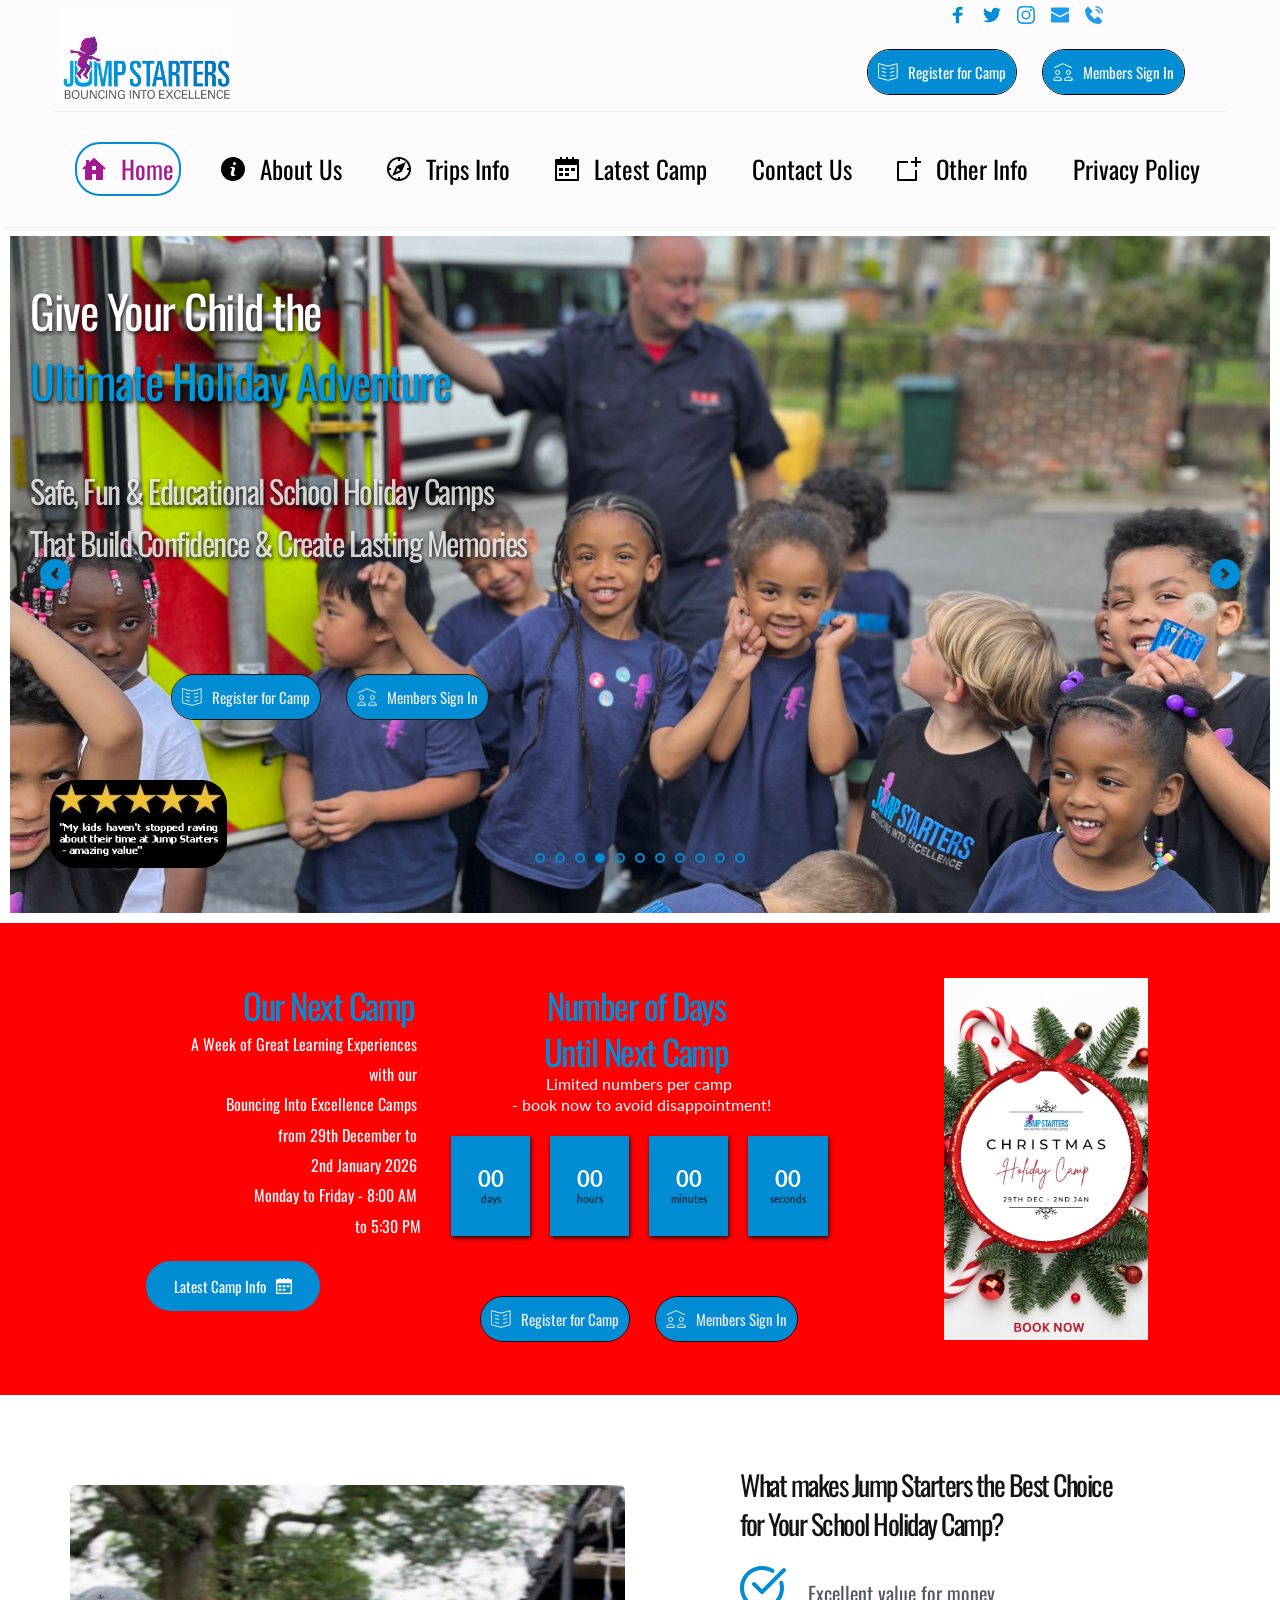
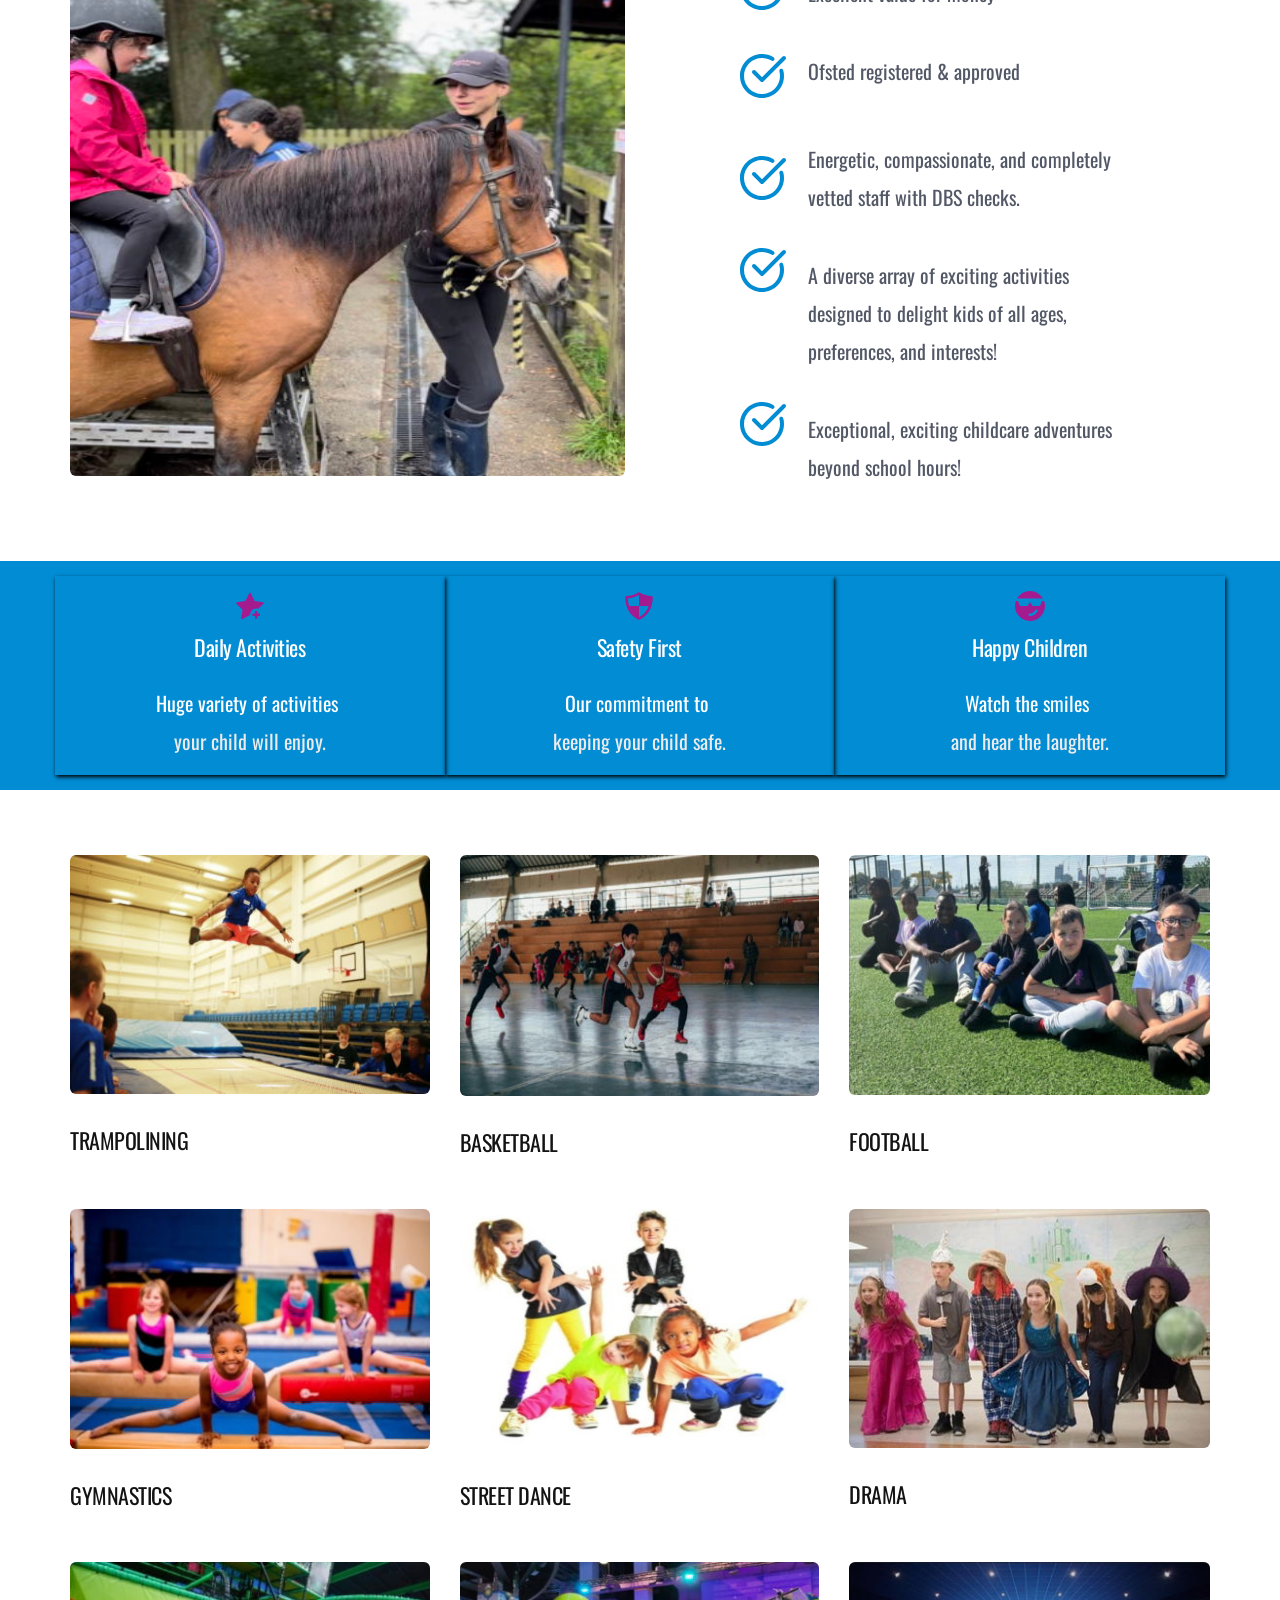
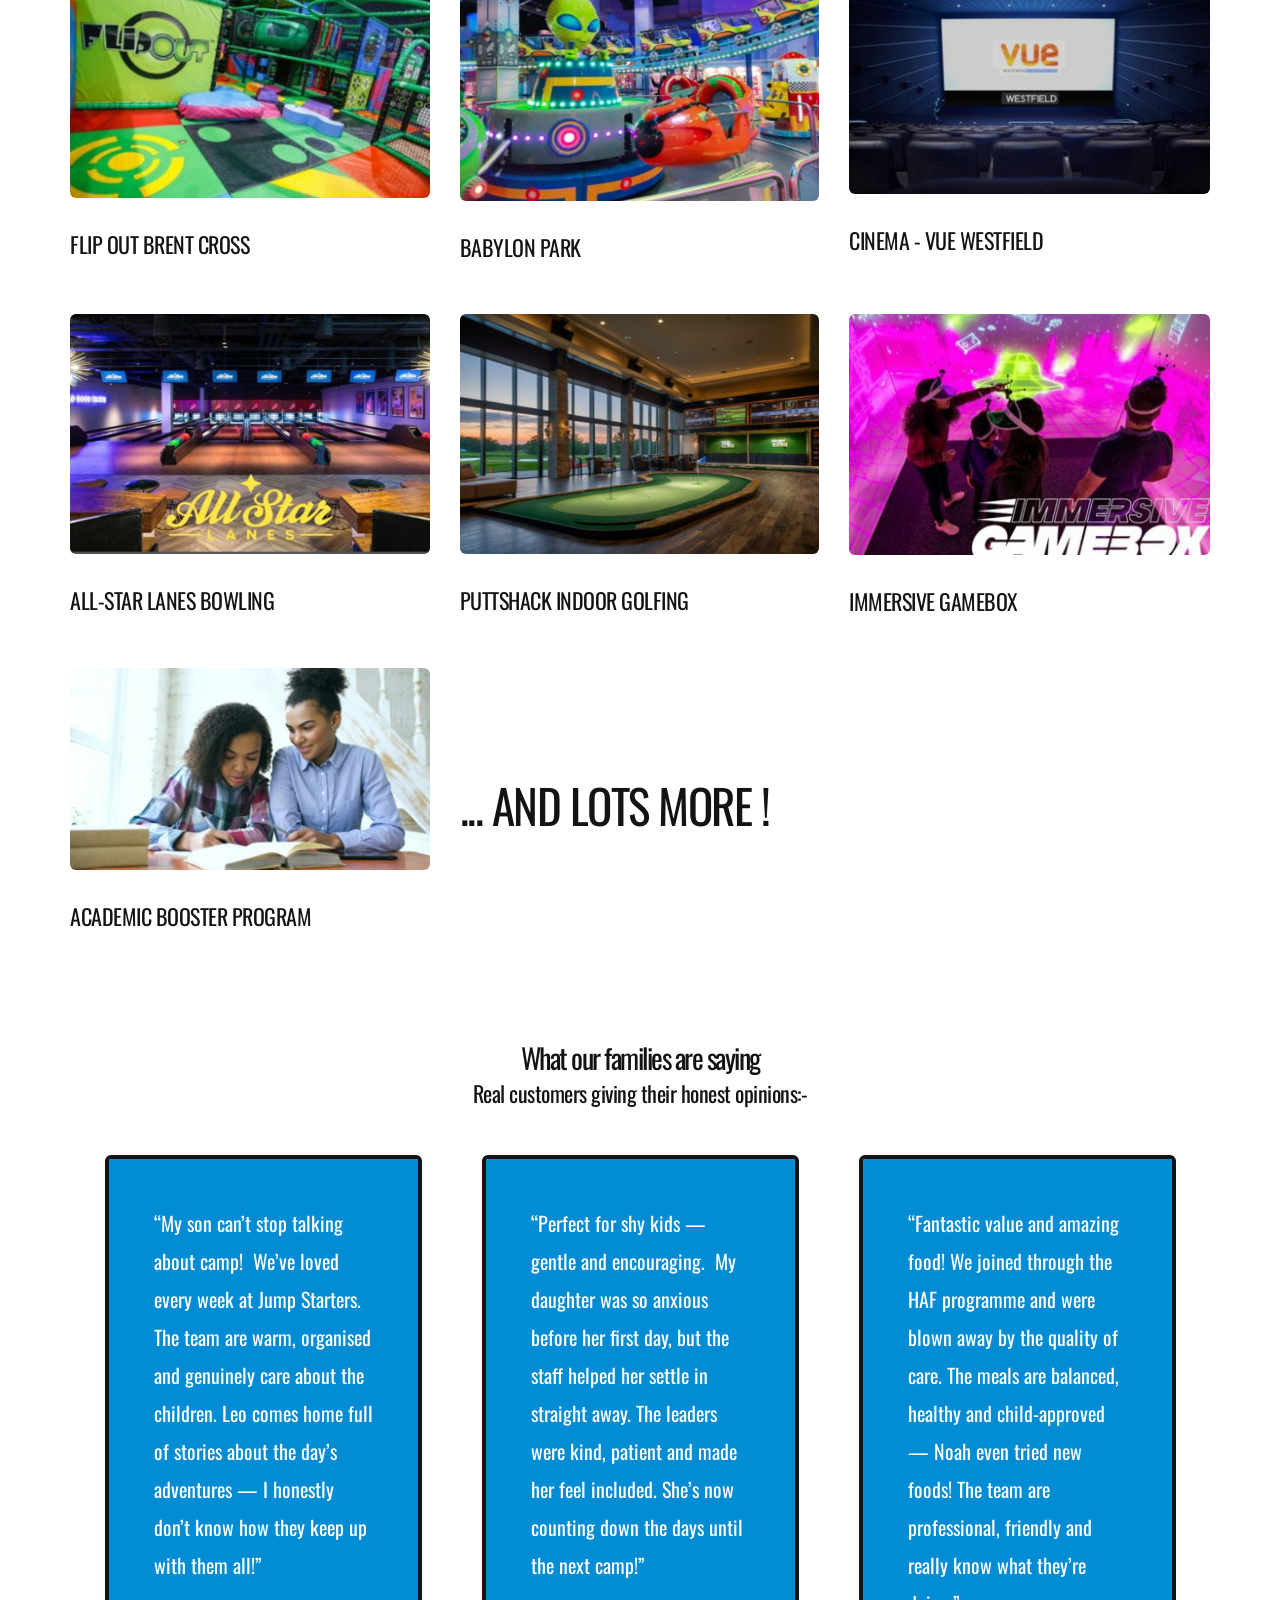
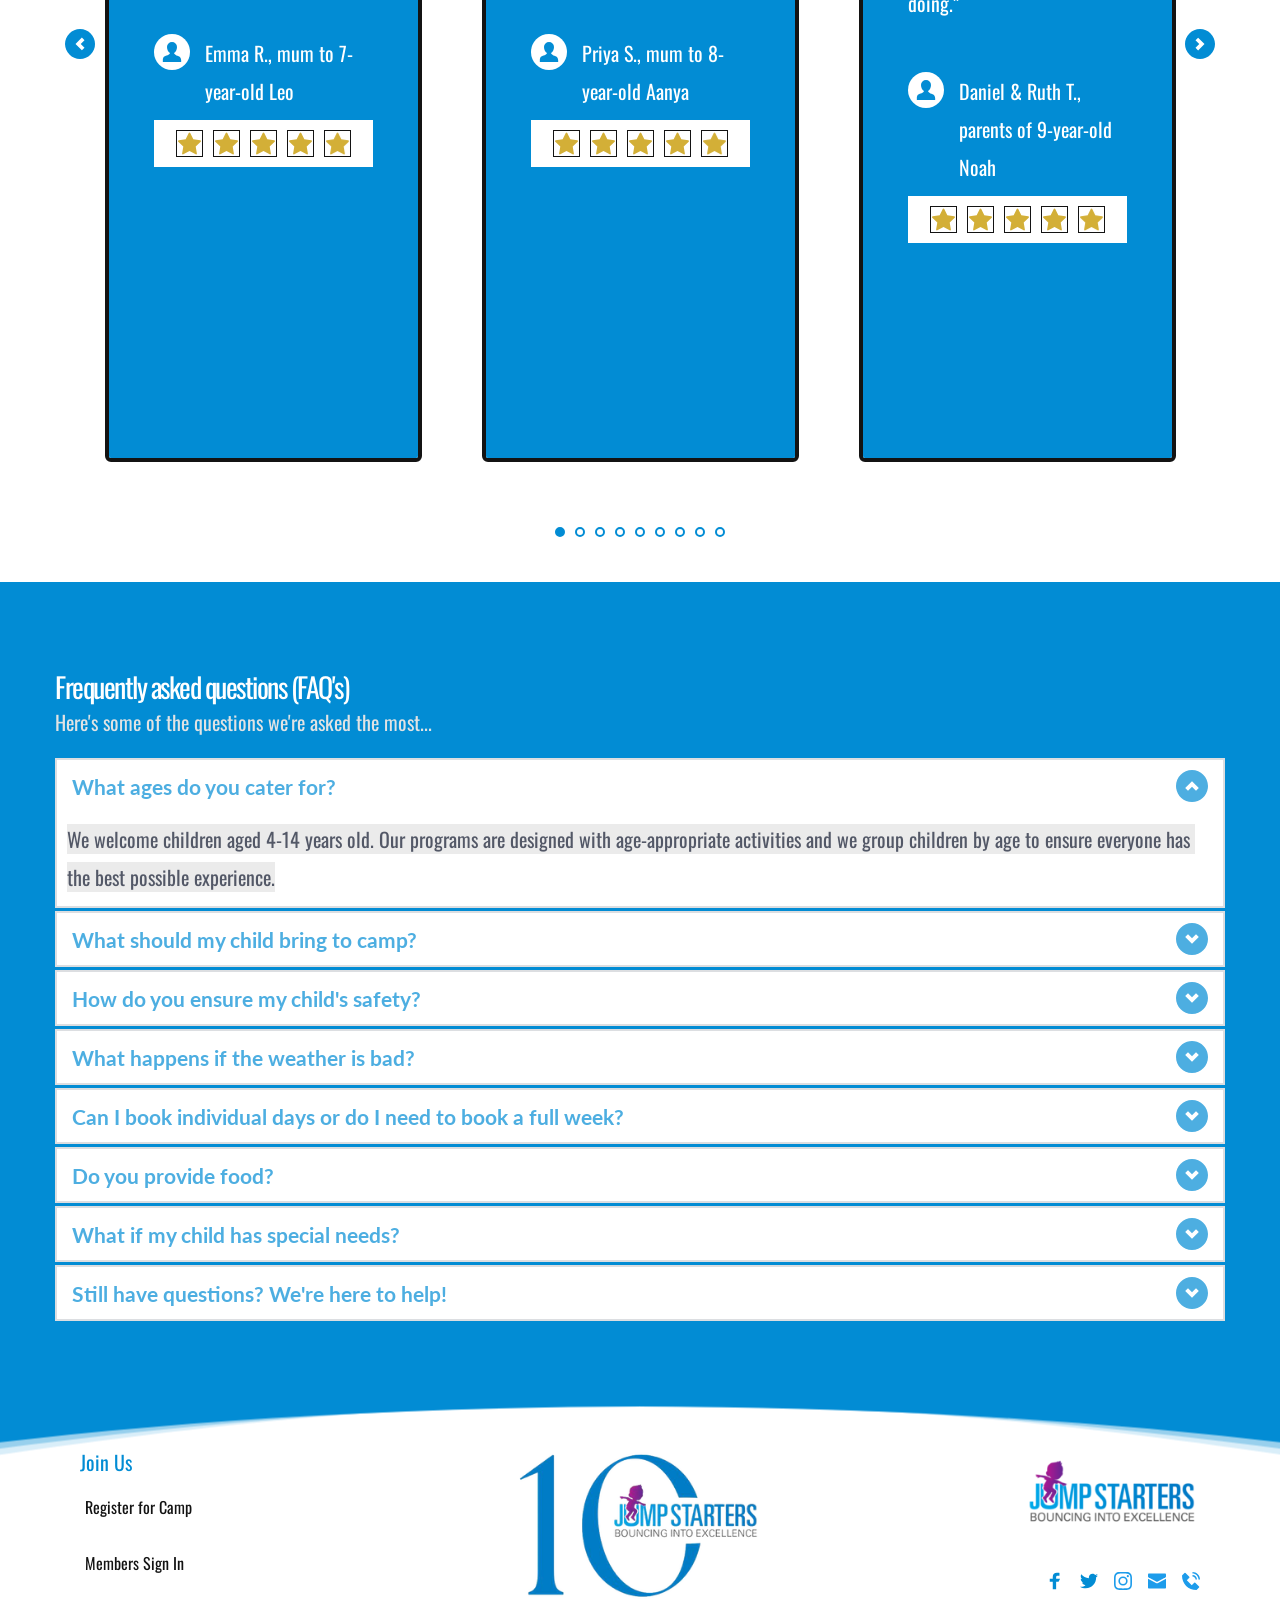
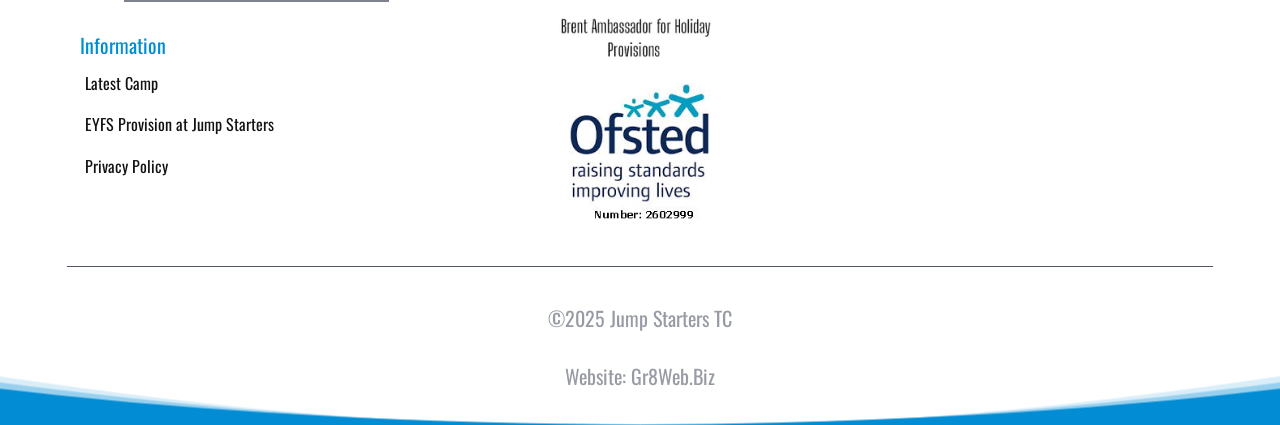
==== index.html @ 79bd590d "Jump Starters" ====
<!DOCTYPE html><html lang="en"><head><meta charset="utf-8" /><meta property="og:site_name" content="Jump Starters TC - Bouncing Into Excellence" /><meta property="og:type" content="website" /><meta property="og:url" content="https://www.jumpstarterstc.co.uk" /><meta content="summary_large_image" name="twitter:card" />          <meta property="og:title" content="Home" />     <meta name="twitter:title" content="Home" />      <meta property="og:description" content="Discover a Secure and Enriching School Holiday Camp Experience for Your Child with Jump Starters TC and our Bouncing Into Excellence Camp, Offering Top-notch Care, Diverse Activities, and a Nurturing Atmosphere for Children to Thrive and Create Lasting Memories" />     <meta name="twitter:description" content="Discover a Secure and Enriching School Holiday Camp Experience for Your Child with Jump Starters TC and our Bouncing Into Excellence Camp, Offering Top-notch Care, Diverse Activities, and a Nurturing Atmosphere for Children to Thrive and Create Lasting Memories" />                  <meta property="og:image" content="assets/img/11b88456f41f2207deb44b76bec6385a.png" />         <meta property="twitter:image" content="assets/img/11b88456f41f2207deb44b76bec6385a.png">          <title>Jump Starters TC - Bouncing Into Excellence</title>      <meta name="description" content="School Holiday Camp in North West London.  We offer a wide range of fun and engaging activities that children aged 4-14 are sure to love, including trampolining, basketball, football, gymnastics, street dance, drama, and more. And with our academic back to school booster program, we’re dedicated to helping children prepare for the next school term and succeed in their studies." />               <link rel="apple-touch-icon-precomposed" href="https://cloud-1de12d.becdn.net/media/iW=180&iH=any/47defe3fafd0c8ca4c5789008ba0beb1.png"/><link rel="apple-touch-icon-precomposed" href="https://cloud-1de12d.becdn.net/media/iW=256&iH=256/47defe3fafd0c8ca4c5789008ba0beb1.png"/><link rel="canonical" href="https://www.jumpstarterstc.co.uk" /><link rel="icon" href="https://cloud-1de12d.becdn.net/media/iW=32%26iH=any/0359ba0becf981c4c80078bd0a67fd32.png" sizes="32x32"/><link rel="icon" href="https://cloud-1de12d.becdn.net/media/iW=192%26iH=any/0359ba0becf981c4c80078bd0a67fd32.png" sizes="192x192"/><meta name="robots" content="noindex, nofollow" /><meta name="viewport" content="width=device-width, initial-scale=1"><link class="brz-link brz-link-bunny-fonts-prefetch" rel="dns-prefetch" href="//fonts.bunny.net"><link class="brz-link brz-link-bunny-fonts-preconnect" rel="preconnect" href="https://fonts.bunny.net/" crossorigin><link class="brz-link brz-link-cdn-preconnect" rel="preconnect" href="https://cloud-1de12d.becdn.net" crossorigin><link href="https://fonts.bunny.net/css?family=Oswald:200,300,regular,500,600,700|Lato:100,100italic,300,300italic,regular,italic,700,700italic,900,900italic|Overpass:100,100italic,200,200italic,300,300italic,regular,italic,600,600italic,700,700italic,800,800italic,900,900italic&subset=arabic,bengali,cyrillic,cyrillic-ext,devanagari,greek,greek-ext,gujarati,hebrew,khmer,korean,latin-ext,tamil,telugu,thai,vietnamese&display=swap" class="brz-link brz-link-google" type="text/css" rel="stylesheet"/><link href="assets/564b44427a50b6a7316fd3786582de67.css" class="brz-link brz-link-preview-lib" data-brz-group="group-all" rel="stylesheet"/><link href="assets/75bd62c6ae2a5eb37d3ae0a26b20929c.css" class="brz-link brz-link-preview-lib-pro" data-brz-group="group-1_2" rel="stylesheet"/><link href="assets/6fc50234f580fb993b230db6a455d899.css" class="brz-link brz-link-preview-pro" rel="stylesheet"/><style class="brz-style">.brz .brz-css-d-sectionitem-container {border: 0px solid transparent;}
@media (min-width:991px) {.brz .brz-css-d-sectionitem-container {max-width: calc(1 * var(--brz-section-container-max-width,1170px));}}
@media (max-width:991px) and (min-width:768px) {.brz .brz-css-d-sectionitem-container {max-width: 100%;}}
@media (max-width:767px) {.brz .brz-css-d-sectionitem-container {max-width: 100%;}}
.brz .brz-css-1lcgufh {height: 50px;}
.brz .brz-css-1uphi3j {margin: 0;z-index: auto;align-items: flex-start;}
.brz .brz-css-1uphi3j > .brz-bg {border-radius: 0px;max-width: 100%;mix-blend-mode: normal;}
.brz .brz-css-1uphi3j > .brz-bg {border: 0px solid rgba(102,115,141,0);box-shadow: none;}
.brz .brz-css-1uphi3j > .brz-bg > .brz-bg-image {background-size: cover;background-repeat: no-repeat;-webkit-mask-image: none;mask-image: none;}
.brz .brz-css-1uphi3j > .brz-bg > .brz-bg-image {background-image: none;filter: none;display: block;}
.brz .brz-css-1uphi3j > .brz-bg > .brz-bg-image:after {content: "";background-image: none;}
.brz .brz-css-1uphi3j > .brz-bg > .brz-bg-color {-webkit-mask-image: none;mask-image: none;}
.brz .brz-css-1uphi3j > .brz-bg > .brz-bg-color {background-color: rgba(0,0,0,0);background-image: none;}
.brz .brz-css-1uphi3j > .brz-bg > .brz-bg-map {display: none;}
.brz .brz-css-1uphi3j > .brz-bg > .brz-bg-map {filter: none;}
.brz .brz-css-1uphi3j > .brz-bg > .brz-bg-video {display: none;}
.brz .brz-css-1uphi3j > .brz-bg > .brz-bg-video {filter: none;}
.brz .brz-css-1uphi3j > .brz-row {border: 0px solid transparent;}
.brz .brz-css-1uphi3j > .brz-row, .brz .brz-css-1uphi3j > .brz-bg > .brz-bg-video, .brz .brz-css-1uphi3j > .brz-bg, .brz .brz-css-1uphi3j > .brz-bg > .brz-bg-image, .brz .brz-css-1uphi3j > .brz-bg > .brz-bg-color {transition-duration: .5s;transition-property: filter,box-shadow,background,border-radius,border-color;}
@media (min-width:991px) {.brz .brz-css-1uphi3j {min-height: auto;display: flex;}}
@media (max-width:991px) and (min-width:768px) {.brz .brz-css-1uphi3j > .brz-row {flex-direction: row;flex-wrap: wrap;justify-content: flex-start;}}
@media (max-width:991px) and (min-width:768px) {.brz .brz-css-1uphi3j {min-height: auto;display: flex;}}
@media (max-width:767px) {.brz .brz-css-1uphi3j > .brz-row {flex-direction: row;flex-wrap: wrap;justify-content: flex-start;}}
@media (max-width:767px) {.brz .brz-css-1uphi3j {min-height: auto;display: flex;}}
.brz .brz-css-7wdsme {font-size: 48px;padding: 0px;border-radius: 0;stroke-width: 1;}
.brz .brz-css-7wdsme {color: rgba(var(--brz-global-color3),1);border: 0px solid rgba(35,157,219,0);box-shadow: none;background-color: rgba(189,225,244,0);background-image: none;}
.brz .brz-css-7wdsme .brz-icon-svg-custom {background-color: rgba(var(--brz-global-color3),1);}
.brz .brz-css-7wdsme, .brz .brz-css-7wdsme .brz-icon-svg-custom {transition-duration: .5s;transition-property: color,box-shadow,background,border,border-color;}
@media (min-width:991px) {.brz .brz-css-7wdsme:hover {color: rgba(var(--brz-global-color3),.8);}
	.brz .brz-css-7wdsme:hover .brz-icon-svg-custom {background-color: rgba(var(--brz-global-color3),.8);}}
.brz .brz-css-kg48c8 {flex-direction: row;}
.brz .brz-css-kg48c8 .brz-icon__container {margin-inline-start: auto;margin-inline-end: 20px;align-items: flex-start;}
.brz .brz-css-4x384e {z-index: auto;margin: 0;border: 0px solid transparent;padding: 5px 15px 5px 15px;min-height: 100%;transition-duration: .5s;transition-property: filter,box-shadow,background,border-radius,border-color;}
@media (min-width:991px) {.brz .brz-css-4x384e {display: flex;}}
@media (max-width:991px) and (min-width:768px) {.brz .brz-css-4x384e {display: flex;}}
@media (max-width:767px) {.brz .brz-css-4x384e {margin: 10px 0px 10px 0px;padding: 0;}}
@media (max-width:767px) {.brz .brz-css-4x384e {display: flex;}}
.brz .brz-css-d-icon-tooltip.brz-tooltip {width: 200px;background-color: rgba(3,8,15,1);background-image: none;color: rgba(255,255,255,1);border: 0px solid rgba(0,0,0,1);box-shadow: none;font-family: "Lato",sans-serif;font-size: 16px;line-height: 1.3;font-weight: 400;letter-spacing: 0;font-variation-settings: "wght" 400,"wdth" 100,"SOFT" 0;text-transform: inherit !important;text-align: center;border-radius: 4px;padding: 10px;}
.brz .brz-css-d-icon-tooltip.brz-tooltip[data-popper-placement*='top'] .brz-tooltip--arrow {border-top-color: rgba(3,8,15,1);}
.brz .brz-css-d-icon-tooltip.brz-tooltip[data-popper-placement*='bottom'] .brz-tooltip--arrow {border-bottom-color: rgba(3,8,15,1);}
.brz .brz-css-d-icon-tooltip.brz-tooltip[data-popper-placement*='right'] .brz-tooltip--arrow {border-right-color: rgba(3,8,15,1);}
.brz .brz-css-d-icon-tooltip.brz-tooltip[data-popper-placement*='left'] .brz-tooltip--arrow {border-left-color: rgba(3,8,15,1);}
.brz .brz-css-15nkdcs {z-index: auto;flex: 1 1 50%;max-width: 50%;justify-content: flex-start;}
.brz .brz-css-15nkdcs .brz-columns__scroll-effect {justify-content: flex-start;}
.brz .brz-css-15nkdcs > .brz-bg {margin: 0;mix-blend-mode: normal;border-radius: 0px;}
.brz .brz-css-15nkdcs > .brz-bg {border: 0px solid rgba(102,115,141,0);box-shadow: none;}
.brz .brz-css-15nkdcs > .brz-bg > .brz-bg-image {background-size: cover;background-repeat: no-repeat;-webkit-mask-image: none;mask-image: none;}
.brz .brz-css-15nkdcs > .brz-bg > .brz-bg-image {background-image: none;filter: none;display: block;}
.brz .brz-css-15nkdcs > .brz-bg > .brz-bg-image:after {content: "";background-image: none;}
.brz .brz-css-15nkdcs > .brz-bg > .brz-bg-color {-webkit-mask-image: none;mask-image: none;}
.brz .brz-css-15nkdcs > .brz-bg > .brz-bg-color {background-color: rgba(0,0,0,0);background-image: none;}
.brz .brz-css-15nkdcs > .brz-bg > .brz-bg-map {display: none;}
.brz .brz-css-15nkdcs > .brz-bg > .brz-bg-map {filter: none;}
.brz .brz-css-15nkdcs > .brz-bg > .brz-bg-video {display: none;}
.brz .brz-css-15nkdcs > .brz-bg > .brz-bg-video {filter: none;}
.brz .brz-css-15nkdcs > .brz-bg, .brz .brz-css-15nkdcs > .brz-bg > .brz-bg-image, .brz .brz-css-15nkdcs > .brz-bg > .brz-bg-color {transition-duration: .5s;transition-property: filter,box-shadow,background,border-radius,border-color;}
@media (max-width:767px) {.brz .brz-css-15nkdcs {flex: 1 1 100%;max-width: 100%;}
	.brz .brz-css-15nkdcs > .brz-bg {margin: 10px 0px 10px 0px;}}
.brz .brz-css-1u02ury .brz-carousel__slider {padding-right: 70px;padding-left: 70px;}
.brz .brz-css-1u02ury .brz-carousel__slider .slick-list {padding-top: 10px;padding-bottom: 30px;margin-left: 0px;margin-right: 0px;}
.brz .brz-css-1u02ury .brz-carousel__slider .slick-list .slick-track .slick-slide {padding-left: calc(0px / 2);padding-right: calc(0px / 2);}
.brz .brz-css-1u02ury .brz-carousel__slider .brz-slick-slider__dots {color: rgba(0,0,0,1);}
.brz .brz-css-1u02ury .brz-carousel__slider .brz-slick-slider__pause {color: rgba(0,0,0,1);}
.brz .brz-css-1u02ury .brz-carousel__slider .brz-slick-slider__arrow {color: rgba(0,0,0,1);}
.brz .brz-css-1u02ury .brz-carousel__slider .brz-slick-slider__arrow-prev {left: 30px;}
.brz .brz-css-1u02ury .brz-carousel__slider .brz-slick-slider__arrow-next {right: 30px;}
@media (max-width:991px) and (min-width:768px) {.brz .brz-css-1u02ury .brz-carousel__slider {padding-right: 0px;padding-left: 0px;}}
@media (max-width:767px) {.brz .brz-css-1u02ury .brz-carousel__slider {padding-right: 0px;padding-left: 0px;}}
.brz .brz-css-18wqw4u {width: 100%;mix-blend-mode: normal;}
.brz .brz-css-16jwek4 {padding: 0;margin: 10px 0px 10px 0px;justify-content: center;position: relative;}
.brz .brz-css-16jwek4 .brz-wrapper-transform {transform: none;}
@media (min-width:991px) {.brz .brz-css-16jwek4 {display: flex;z-index: auto;position: relative;}}
@media (max-width:991px) and (min-width:768px) {.brz .brz-css-16jwek4 {display: flex;z-index: auto;position: relative;}}
@media (max-width:767px) {.brz .brz-css-16jwek4 {display: flex;z-index: auto;position: relative;}}
.brz .brz-css-1nfe2mq {border: 0px solid transparent;}
@media (min-width:991px) {.brz .brz-css-1nfe2mq {max-width: calc(1 * var(--brz-section-container-max-width,1170px));}}
@media (max-width:991px) and (min-width:768px) {.brz .brz-css-1nfe2mq {max-width: 100%;}}
@media (max-width:767px) {.brz .brz-css-1nfe2mq {max-width: 100%;}}
.brz .brz-css-1gsdjlg {padding: 75px 0px 75px 0px;}
.brz .brz-css-1gsdjlg > .brz-bg {border-radius: 0px;mix-blend-mode: normal;}
.brz .brz-css-1gsdjlg > .brz-bg {border: 0px solid rgba(102,115,141,0);}
.brz .brz-css-1gsdjlg > .brz-bg > .brz-bg-image {background-size: cover;background-repeat: no-repeat;-webkit-mask-image: none;mask-image: none;}
.brz .brz-css-1gsdjlg > .brz-bg > .brz-bg-image {background-image: none;filter: none;display: block;}
.brz .brz-css-1gsdjlg > .brz-bg > .brz-bg-image:after {content: "";background-image: none;}
.brz .brz-css-1gsdjlg > .brz-bg > .brz-bg-color {-webkit-mask-image: none;mask-image: none;}
.brz .brz-css-1gsdjlg > .brz-bg > .brz-bg-color {background-color: rgba(0,0,0,0);background-image: none;}
.brz .brz-css-1gsdjlg > .brz-bg > .brz-bg-map {display: none;}
.brz .brz-css-1gsdjlg > .brz-bg > .brz-bg-map {filter: none;}
.brz .brz-css-1gsdjlg > .brz-bg > .brz-bg-video {display: none;}
.brz .brz-css-1gsdjlg > .brz-bg > .brz-bg-video {filter: none;}
.brz .brz-css-1gsdjlg > .brz-bg > .brz-bg-shape__top {background-size: 100% 100px;height: 100px;transform: scale(1.02) rotateX(0deg) rotateY(0deg);z-index: auto;}
.brz .brz-css-1gsdjlg > .brz-bg > .brz-bg-shape__top::after {background-image: none;-webkit-mask-image: none;background-size: 100% 100px;height: 100px;}
.brz .brz-css-1gsdjlg > .brz-bg > .brz-bg-shape__bottom {background-size: 100% 100px;height: 100px;transform: scale(1.02) rotateX(-180deg) rotateY(-180deg);z-index: auto;}
.brz .brz-css-1gsdjlg > .brz-bg > .brz-bg-shape__bottom::after {background-image: none;-webkit-mask-image: none;background-size: 100% 100px;height: 100px;}
.brz .brz-css-1gsdjlg > .brz-bg > .brz-bg-slideshow  .brz-bg-slideshow-item {display: none;background-position: 50% 50%;}
.brz .brz-css-1gsdjlg > .brz-bg > .brz-bg-slideshow  .brz-bg-slideshow-item {filter: none;}
.brz .brz-css-1gsdjlg > .brz-bg, .brz .brz-css-1gsdjlg > .brz-bg > .brz-bg-image, .brz .brz-css-1gsdjlg > .brz-bg > .brz-bg-map, .brz .brz-css-1gsdjlg > .brz-bg > .brz-bg-color, .brz .brz-css-1gsdjlg > .brz-bg > .brz-bg-video {transition-duration: .5s;transition-property: filter,box-shadow,background,border-radius,border-color;}
@media (min-width:991px) {.brz .brz-css-1gsdjlg > .brz-bg > .brz-bg-image {background-attachment: scroll;}}
@media (max-width:991px) and (min-width:768px) {.brz .brz-css-1gsdjlg {padding: 50px 15px 50px 15px;}}
@media (max-width:767px) {.brz .brz-css-1gsdjlg {padding: 25px 15px 25px 15px;}}
.brz .brz-css-1q6ddbu {z-index: auto;margin: 0;}
.brz .brz-css-1q6ddbu.brz-section .brz-section__content {min-height: auto;display: flex;}
.brz .brz-css-1q6ddbu .brz-container {justify-content: center;}
.brz .brz-css-1q6ddbu > .slick-slider > .brz-slick-slider__dots {color: rgba(0,0,0,1);}
.brz .brz-css-1q6ddbu > .slick-slider > .brz-slick-slider__arrow {color: rgba(0,0,0,.7);}
.brz .brz-css-1q6ddbu > .slick-slider > .brz-slick-slider__dots > .brz-slick-slider__pause {color: rgba(0,0,0,1);}
@media (min-width:991px) {.brz .brz-css-1q6ddbu {display: block;}}
@media (max-width:991px) and (min-width:768px) {.brz .brz-css-1q6ddbu {display: block;}}
@media (max-width:767px) {.brz .brz-css-1q6ddbu {display: block;}}
.brz .brz-css-adp9l8 {padding: 10px;max-width: 100%;}
@media (max-width:991px) and (min-width:768px) {.brz .brz-css-adp9l8 {padding: 0;}}
@media (max-width:767px) {.brz .brz-css-adp9l8 {padding: 0;}}
.brz .brz-css-d-image-w5zxpoq8cjx2-image {width: 177.05px;height: 177.05px;margin-inline-start: 0px;margin-top: -42.05px;}
@media (max-width:991px) and (min-width:768px) {.brz .brz-css-d-image-w5zxpoq8cjx2-image {width: 112.85px;height: 112.85px;margin-top: -26.8px;}}
@media (max-width:767px) {.brz .brz-css-d-image-w5zxpoq8cjx2-image {width: 215px;height: 215px;margin-top: -51.06px;}}
.brz .brz-css-d-icon-icon {font-size: 48px;padding: 0px;border-radius: 0;stroke-width: 1;}
.brz .brz-css-d-icon-icon {color: rgba(var(--brz-global-color3),1);border: 0px solid rgba(35,157,219,0);box-shadow: none;background-color: rgba(189,225,244,0);background-image: none;}
.brz .brz-css-d-icon-icon .brz-icon-svg-custom {background-color: rgba(var(--brz-global-color3),1);}
.brz .brz-css-d-icon-icon, .brz .brz-css-d-icon-icon .brz-icon-svg-custom {transition-duration: .5s;transition-property: color,box-shadow,background,border,border-color;}
@media (min-width:991px) {.brz .brz-css-d-icon-icon:hover {color: rgba(var(--brz-global-color3),.8);}
	.brz .brz-css-d-icon-icon:hover .brz-icon-svg-custom {background-color: rgba(var(--brz-global-color3),.8);}}
.brz .brz-css-jsdqu8 {z-index: auto;flex: 1 1 50%;max-width: 50%;justify-content: flex-start;}
.brz .brz-css-jsdqu8 .brz-columns__scroll-effect {justify-content: flex-start;}
.brz .brz-css-jsdqu8 > .brz-bg {margin: 0;mix-blend-mode: normal;border-radius: 0px;}
.brz .brz-css-jsdqu8 > .brz-bg {border: 0px solid rgba(102,115,141,0);box-shadow: none;}
.brz .brz-css-jsdqu8 > .brz-bg > .brz-bg-image {background-size: cover;background-repeat: no-repeat;-webkit-mask-image: none;mask-image: none;}
.brz .brz-css-jsdqu8 > .brz-bg > .brz-bg-image {background-image: none;filter: none;display: block;}
.brz .brz-css-jsdqu8 > .brz-bg > .brz-bg-image:after {content: "";background-image: none;}
.brz .brz-css-jsdqu8 > .brz-bg > .brz-bg-color {-webkit-mask-image: none;mask-image: none;}
.brz .brz-css-jsdqu8 > .brz-bg > .brz-bg-color {background-color: rgba(0,0,0,0);background-image: none;}
.brz .brz-css-jsdqu8 > .brz-bg > .brz-bg-map {display: none;}
.brz .brz-css-jsdqu8 > .brz-bg > .brz-bg-map {filter: none;}
.brz .brz-css-jsdqu8 > .brz-bg > .brz-bg-video {display: none;}
.brz .brz-css-jsdqu8 > .brz-bg > .brz-bg-video {filter: none;}
.brz .brz-css-jsdqu8 > .brz-bg, .brz .brz-css-jsdqu8 > .brz-bg > .brz-bg-image, .brz .brz-css-jsdqu8 > .brz-bg > .brz-bg-color {transition-duration: .5s;transition-property: filter,box-shadow,background,border-radius,border-color;}
@media (max-width:767px) {.brz .brz-css-jsdqu8 {flex: 1 1 100%;max-width: 100%;}
	.brz .brz-css-jsdqu8 > .brz-bg {margin: 10px 0px 10px 0px;}}
.brz .brz-css-d-image-w5zxpoq8cjx2-picture {padding-top: 52.4993%;}
.brz .brz-css-d-image-w5zxpoq8cjx2-picture > .brz-img {position: absolute;width: 100%;}
@media (max-width:991px) and (min-width:768px) {.brz .brz-css-d-image-w5zxpoq8cjx2-picture {padding-top: 52.5033%;}}
@media (max-width:767px) {.brz .brz-css-d-image-w5zxpoq8cjx2-picture {padding-top: 52.5023%;}}
.brz .brz-css-d-image-w5zxpoq8cjx2-parent-hover.brz-hover-animation__container {max-width: 50%;}
.brz .brz-css-d-image-w5zxpoq8cjx2-parent:not(.brz-image--hovered) {max-width: 50%;}
.brz .brz-css-d-image-w5zxpoq8cjx2-parent {height: auto;border-radius: 0px;mix-blend-mode: normal;}
.brz .brz-css-d-image-w5zxpoq8cjx2-parent {box-shadow: none;border: 0px solid rgba(102,115,141,0);}
.brz .brz-css-d-image-w5zxpoq8cjx2-parent .brz-picture:after {border-radius: 0px;}
.brz .brz-css-d-image-w5zxpoq8cjx2-parent .brz-picture:after {box-shadow: none;background-color: rgba(255,255,255,0);background-image: none;}
.brz .brz-css-d-image-w5zxpoq8cjx2-parent .brz-picture {-webkit-mask-image: none;mask-image: none;}
.brz .brz-css-d-image-w5zxpoq8cjx2-parent .brz-picture {filter: none;}
.brz .brz-css-d-image-w5zxpoq8cjx2-parent, .brz .brz-css-d-image-w5zxpoq8cjx2-parent .brz-picture:after, .brz .brz-css-d-image-w5zxpoq8cjx2-parent .brz-picture, .brz .brz-css-d-image-w5zxpoq8cjx2-parent.brz-image--withHover img.brz-img, .brz .brz-css-d-image-w5zxpoq8cjx2-parent.brz-image--withHover img.dynamic-image, .brz .brz-css-d-image-w5zxpoq8cjx2-parent.brz-image--withHover .brz-img__hover {transition-duration: .5s;transition-property: filter,box-shadow,background,border-radius,border-color;}
.brz .brz-css-d-image-ehghyju8zwsg-image {width: 352.9px;height: 352.9px;margin-inline-start: 0px;margin-top: -44.11px;}
@media (max-width:991px) and (min-width:768px) {.brz .brz-css-d-image-ehghyju8zwsg-image {width: 225.7px;height: 225.7px;margin-top: -28.21px;}}
@media (max-width:767px) {.brz .brz-css-d-image-ehghyju8zwsg-image {width: 430px;height: 430px;margin-top: -53.75px;}}
.brz .brz-css-d-image-ehghyju8zwsg-picture {padding-top: 39.9972%;}
.brz .brz-css-d-image-ehghyju8zwsg-picture > .brz-img {position: absolute;width: 100%;}
@media (max-width:991px) and (min-width:768px) {.brz .brz-css-d-image-ehghyju8zwsg-picture {padding-top: 50.0044%;}}
@media (max-width:767px) {.brz .brz-css-d-image-ehghyju8zwsg-picture {padding-top: 40%;}}
.brz .brz-css-d-image-ehghyju8zwsg-parent-hover.brz-hover-animation__container {max-width: 40%;}
@media (max-width:991px) and (min-width:768px) {.brz .brz-css-d-image-ehghyju8zwsg-parent-hover.brz-hover-animation__container {max-width: 50%;}}
.brz .brz-css-d-image-ehghyju8zwsg-parent:not(.brz-image--hovered) {max-width: 40%;}
.brz .brz-css-d-image-ehghyju8zwsg-parent {height: auto;border-radius: 0px;mix-blend-mode: normal;}
.brz .brz-css-d-image-ehghyju8zwsg-parent {box-shadow: none;border: 0px solid rgba(102,115,141,0);}
.brz .brz-css-d-image-ehghyju8zwsg-parent .brz-picture:after {border-radius: 0px;}
.brz .brz-css-d-image-ehghyju8zwsg-parent .brz-picture:after {box-shadow: none;background-color: rgba(255,255,255,0);background-image: none;}
.brz .brz-css-d-image-ehghyju8zwsg-parent .brz-picture {-webkit-mask-image: none;mask-image: none;}
.brz .brz-css-d-image-ehghyju8zwsg-parent .brz-picture {filter: none;}
.brz .brz-css-d-image-ehghyju8zwsg-parent, .brz .brz-css-d-image-ehghyju8zwsg-parent .brz-picture:after, .brz .brz-css-d-image-ehghyju8zwsg-parent .brz-picture, .brz .brz-css-d-image-ehghyju8zwsg-parent.brz-image--withHover img.brz-img, .brz .brz-css-d-image-ehghyju8zwsg-parent.brz-image--withHover img.dynamic-image, .brz .brz-css-d-image-ehghyju8zwsg-parent.brz-image--withHover .brz-img__hover {transition-duration: .5s;transition-property: filter,box-shadow,background,border-radius,border-color;}
@media (max-width:991px) and (min-width:768px) {.brz .brz-css-d-image-ehghyju8zwsg-parent:not(.brz-image--hovered) {max-width: 50%;}}
.brz .brz-css-d-image-rdq1ktvpop30-image {width: 352.9px;height: 309.38px;margin-inline-start: 0px;margin-top: -22.35px;}
@media (max-width:991px) and (min-width:768px) {.brz .brz-css-d-image-rdq1ktvpop30-image {width: 225.7px;height: 197.86px;margin-top: -14.3px;}}
@media (max-width:767px) {.brz .brz-css-d-image-rdq1ktvpop30-image {width: 430px;height: 376.97px;margin-top: -27.24px;}}
.brz .brz-css-d-image-rdq1ktvpop30-picture {padding-top: 61.365%;}
.brz .brz-css-d-image-rdq1ktvpop30-picture > .brz-img {position: absolute;width: 100%;}
@media (max-width:991px) and (min-width:768px) {.brz .brz-css-d-image-rdq1ktvpop30-picture {padding-top: 86.7929%;}}
@media (max-width:767px) {.brz .brz-css-d-image-rdq1ktvpop30-picture {padding-top: 46.4634%;}}
.brz .brz-css-d-image-rdq1ktvpop30-parent-hover.brz-hover-animation__container {max-width: 70%;}
@media (max-width:991px) and (min-width:768px) {.brz .brz-css-d-image-rdq1ktvpop30-parent-hover.brz-hover-animation__container {max-width: 99%;}}
@media (max-width:767px) {.brz .brz-css-d-image-rdq1ktvpop30-parent-hover.brz-hover-animation__container {max-width: 53%;}}
.brz .brz-css-d-image-rdq1ktvpop30-parent:not(.brz-image--hovered) {max-width: 70%;}
.brz .brz-css-d-image-rdq1ktvpop30-parent {height: auto;border-radius: 0px;mix-blend-mode: normal;}
.brz .brz-css-d-image-rdq1ktvpop30-parent {box-shadow: none;border: 0px solid rgba(102,115,141,0);}
.brz .brz-css-d-image-rdq1ktvpop30-parent .brz-picture:after {border-radius: 0px;}
.brz .brz-css-d-image-rdq1ktvpop30-parent .brz-picture:after {box-shadow: none;background-color: rgba(255,255,255,0);background-image: none;}
.brz .brz-css-d-image-rdq1ktvpop30-parent .brz-picture {-webkit-mask-image: none;mask-image: none;}
.brz .brz-css-d-image-rdq1ktvpop30-parent .brz-picture {filter: none;}
.brz .brz-css-d-image-rdq1ktvpop30-parent, .brz .brz-css-d-image-rdq1ktvpop30-parent .brz-picture:after, .brz .brz-css-d-image-rdq1ktvpop30-parent .brz-picture, .brz .brz-css-d-image-rdq1ktvpop30-parent.brz-image--withHover img.brz-img, .brz .brz-css-d-image-rdq1ktvpop30-parent.brz-image--withHover img.dynamic-image, .brz .brz-css-d-image-rdq1ktvpop30-parent.brz-image--withHover .brz-img__hover {transition-duration: .5s;transition-property: filter,box-shadow,background,border-radius,border-color;}
@media (max-width:991px) and (min-width:768px) {.brz .brz-css-d-image-rdq1ktvpop30-parent:not(.brz-image--hovered) {max-width: 99%;}}
@media (max-width:767px) {.brz .brz-css-d-image-rdq1ktvpop30-parent:not(.brz-image--hovered) {max-width: 53%;}}
.brz-css-d-line .brz-line-container:after {display: none;}
.brz-css-d-line .brz-hr, .brz-css-d-line .brz-line-container:before, .brz-css-d-line .brz-line-container:after {border-top-style: solid;border-top-width: 2px;border-top-color: rgba(var(--brz-global-color7),.75);}
.brz-css-d-line.brz-line-text .brz-line-content {font-family: "Lato",sans-serif;font-size: 20px;font-weight: 400;line-height: 1;letter-spacing: 0px;font-variation-settings: "wght" 400,"wdth" 100,"SOFT" 0;}
.brz-css-d-line {width: 75%;}
.brz-css-d-line .brz-hr {border-radius: 0px;}
.brz-css-d-line .brz-line-container:before {border-radius: 0px;}
.brz-css-d-line .brz-line-container:after {border-radius: 0px;}
.brz-css-d-line .brz-line-icon-wrapper {border-radius: 0px;}
.brz-css-d-line .brz-line-icon-wrapper, .brz-css-d-line .brz-hr, .brz-css-d-line .brz-line-container:before, .brz-css-d-line .brz-line-container:after, .brz-css-d-line .brz-line-content {transition-duration: .5s;transition-property: filter,box-shadow,background,border-radius,border-color;}
.brz .brz-css-1fuluu9 {z-index: auto;margin: 0;border: 0px solid transparent;padding: 5px 15px 5px 15px;min-height: 100%;transition-duration: .5s;transition-property: filter,box-shadow,background,border-radius,border-color;}
@media (min-width:991px) {.brz .brz-css-1fuluu9 {display: flex;}}
@media (max-width:991px) and (min-width:768px) {.brz .brz-css-1fuluu9 {display: flex;}}
@media (max-width:767px) {.brz .brz-css-1fuluu9 {margin: 10px 0px 10px 0px;padding: 0;}}
@media (max-width:767px) {.brz .brz-css-1fuluu9 {display: flex;}}
.brz .brz-css-1kb01t3 {padding: 10px;max-width: 100%;}
@media (max-width:991px) and (min-width:768px) {.brz .brz-css-1kb01t3 {padding: 0;}}
@media (max-width:767px) {.brz .brz-css-1kb01t3 {padding: 0;}}
.brz .brz-css-d-sectionfooter-section {padding: 75px 0px 75px 0px;min-height: auto;margin: 0;z-index: auto;}
.brz .brz-css-d-sectionfooter-section {display: flex;}
.brz .brz-css-d-sectionfooter-section > .brz-bg {border-radius: 0px;}
.brz .brz-css-d-sectionfooter-section > .brz-bg {border: 0px solid rgba(102,115,141,0);}
.brz .brz-css-d-sectionfooter-section > .brz-bg:after {box-shadow: none;}
.brz .brz-css-d-sectionfooter-section > .brz-bg > .brz-bg-image {-webkit-mask-image: none;mask-image: none;background-size: cover;background-repeat: no-repeat;}
.brz .brz-css-d-sectionfooter-section > .brz-bg > .brz-bg-image {background-image: none;filter: none;display: block;}
.brz .brz-css-d-sectionfooter-section > .brz-bg > .brz-bg-image:after {content: "";background-image: none;}
.brz .brz-css-d-sectionfooter-section > .brz-bg > .brz-bg-color {-webkit-mask-image: none;mask-image: none;}
.brz .brz-css-d-sectionfooter-section > .brz-bg > .brz-bg-color {background-color: rgba(0,0,0,0);background-image: none;}
.brz .brz-css-d-sectionfooter-section > .brz-bg > .brz-bg-shape__top {background-size: 100% 100px;height: 100px;transform: scale(1.02) rotateX(0deg) rotateY(0deg);z-index: auto;}
.brz .brz-css-d-sectionfooter-section > .brz-bg > .brz-bg-shape__top::after {background-image: none;-webkit-mask-image: none;background-size: 100% 100px;height: 100px;}
.brz .brz-css-d-sectionfooter-section > .brz-bg > .brz-bg-shape__bottom {background-size: 100% 100px;height: 100px;transform: scale(1.02) rotateX(-180deg) rotateY(-180deg);z-index: auto;}
.brz .brz-css-d-sectionfooter-section > .brz-bg > .brz-bg-shape__bottom::after {background-image: none;-webkit-mask-image: none;background-size: 100% 100px;height: 100px;}
.brz .brz-css-d-sectionfooter-section .brz-container {justify-content: center;}
@media (max-width:991px) and (min-width:768px) {.brz .brz-css-d-sectionfooter-section {padding: 25px 15px 25px 15px;}}
@media (max-width:767px) {.brz .brz-css-d-sectionfooter-section {padding: 25px 15px 25px 15px;}}
.brz .brz-css-1yxz8av {width: 359.61px;height: 236.48px;margin-inline-start: 0px;margin-top: 0px;}
@media (max-width:991px) and (min-width:768px) {.brz .brz-css-1yxz8av {width: 225.7px;height: 148.42px;}}
@media (max-width:767px) {.brz .brz-css-1yxz8av {width: 370px;height: 243.32px;margin-top: -1.22px;}}
.brz .brz-css-zi56et {z-index: auto;margin: 0;border: 0px solid transparent;padding: 5px 15px 5px 15px;min-height: 100%;transition-duration: .5s;transition-property: filter,box-shadow,background,border-radius,border-color;}
@media (min-width:991px) {.brz .brz-css-zi56et {display: flex;}}
@media (max-width:991px) and (min-width:768px) {.brz .brz-css-zi56et {display: flex;}}
@media (max-width:767px) {.brz .brz-css-zi56et {margin: 10px 0px 10px 0px;padding: 0;}}
@media (max-width:767px) {.brz .brz-css-zi56et {display: flex;}}
.brz .brz-css-vd53h {padding: 0;margin: 10px 0px 10px 0px;justify-content: center;position: relative;}
.brz .brz-css-vd53h .brz-wrapper-transform {transform: none;}
@media (min-width:991px) {.brz .brz-css-vd53h {display: flex;z-index: auto;position: relative;}}
@media (max-width:991px) and (min-width:768px) {.brz .brz-css-vd53h {display: flex;z-index: auto;position: relative;}}
@media (max-width:767px) {.brz .brz-css-vd53h {display: flex;z-index: auto;position: relative;}}
.brz .brz-css-3nihq9:not(.brz-image--hovered) {max-width: 100%;}
.brz .brz-css-3nihq9 {height: auto;border-radius: 0px;mix-blend-mode: normal;}
.brz .brz-css-3nihq9 {box-shadow: none;border: 0px solid rgba(102,115,141,0);}
.brz .brz-css-3nihq9 .brz-picture:after {border-radius: 0px;}
.brz .brz-css-3nihq9 .brz-picture:after {box-shadow: none;background-color: rgba(255,255,255,0);background-image: none;}
.brz .brz-css-3nihq9 .brz-picture {-webkit-mask-image: none;mask-image: none;}
.brz .brz-css-3nihq9 .brz-picture {filter: none;}
.brz .brz-css-3nihq9, .brz .brz-css-3nihq9 .brz-picture:after, .brz .brz-css-3nihq9 .brz-picture, .brz .brz-css-3nihq9.brz-image--withHover img.brz-img, .brz .brz-css-3nihq9.brz-image--withHover img.dynamic-image, .brz .brz-css-3nihq9.brz-image--withHover .brz-img__hover {transition-duration: .5s;transition-property: filter,box-shadow,background,border-radius,border-color;}
.brz .brz-css-bdw41q.brz-hover-animation__container {max-width: 100%;}
.brz .brz-css-v24mzd.brz-tooltip {width: 200px;background-color: rgba(3,8,15,1);background-image: none;color: rgba(255,255,255,1);border: 0px solid rgba(0,0,0,1);box-shadow: none;font-family: "Lato",sans-serif;font-size: 16px;line-height: 1.3;font-weight: 400;letter-spacing: 0;font-variation-settings: "wght" 400,"wdth" 100,"SOFT" 0;text-transform: inherit !important;text-align: center;border-radius: 4px;padding: 10px;}
.brz .brz-css-v24mzd.brz-tooltip[data-popper-placement*='top'] .brz-tooltip--arrow {border-top-color: rgba(3,8,15,1);}
.brz .brz-css-v24mzd.brz-tooltip[data-popper-placement*='bottom'] .brz-tooltip--arrow {border-bottom-color: rgba(3,8,15,1);}
.brz .brz-css-v24mzd.brz-tooltip[data-popper-placement*='right'] .brz-tooltip--arrow {border-right-color: rgba(3,8,15,1);}
.brz .brz-css-v24mzd.brz-tooltip[data-popper-placement*='left'] .brz-tooltip--arrow {border-left-color: rgba(3,8,15,1);}
.brz .brz-css-3fcrij {padding-top: 65.762%;}
.brz .brz-css-3fcrij > .brz-img {position: absolute;width: 100%;}
@media (max-width:991px) and (min-width:768px) {.brz .brz-css-3fcrij {padding-top: 65.7599%;}}
@media (max-width:767px) {.brz .brz-css-3fcrij {padding-top: 65.1027%;}}
.brz .brz-css-1hettvy {width: 100%;mix-blend-mode: normal;}
.brz .brz-css-j95cay {padding: 10px;max-width: 100%;}
@media (max-width:991px) and (min-width:768px) {.brz .brz-css-j95cay {padding: 0;}}
@media (max-width:767px) {.brz .brz-css-j95cay {padding: 0;}}
.brz .brz-css-1aoiar2:not(.brz-image--hovered) {max-width: 100%;}
.brz .brz-css-1aoiar2 {height: auto;border-radius: 0px;mix-blend-mode: normal;}
.brz .brz-css-1aoiar2 {box-shadow: none;border: 0px solid rgba(102,115,141,0);}
.brz .brz-css-1aoiar2 .brz-picture:after {border-radius: 0px;}
.brz .brz-css-1aoiar2 .brz-picture:after {box-shadow: none;background-color: rgba(255,255,255,0);background-image: none;}
.brz .brz-css-1aoiar2 .brz-picture {-webkit-mask-image: none;mask-image: none;}
.brz .brz-css-1aoiar2 .brz-picture {filter: none;}
.brz .brz-css-1aoiar2, .brz .brz-css-1aoiar2 .brz-picture:after, .brz .brz-css-1aoiar2 .brz-picture, .brz .brz-css-1aoiar2.brz-image--withHover img.brz-img, .brz .brz-css-1aoiar2.brz-image--withHover img.dynamic-image, .brz .brz-css-1aoiar2.brz-image--withHover .brz-img__hover {transition-duration: .5s;transition-property: filter,box-shadow,background,border-radius,border-color;}
.brz .brz-css-27hsr4.brz-hover-animation__container {max-width: 100%;}
.brz .brz-css-1r6krvg {padding-top: 66.663%;}
.brz .brz-css-1r6krvg > .brz-img {position: absolute;width: 100%;}
@media (max-width:991px) and (min-width:768px) {.brz .brz-css-1r6krvg {padding-top: 66.6637%;}}
@media (max-width:767px) {.brz .brz-css-1r6krvg {padding-top: 69.4459%;}}
.brz .brz-css-1yy8k6j {width: 359.6px;height: 247.26px;margin-inline-start: 0px;margin-top: -3.77px;}
@media (max-width:991px) and (min-width:768px) {.brz .brz-css-1yy8k6j {width: 225.7px;height: 155.19px;margin-top: -2.36px;}}
@media (max-width:767px) {.brz .brz-css-1yy8k6j {width: 373.69px;height: 256.95px;margin-inline-start: -1.84px;margin-top: 0px;}}
.brz .brz-css-1ku12in:not(.brz-image--hovered) {max-width: 100%;}
.brz .brz-css-1ku12in {height: auto;border-radius: 0px;mix-blend-mode: normal;}
.brz .brz-css-1ku12in {box-shadow: none;border: 0px solid rgba(102,115,141,0);}
.brz .brz-css-1ku12in .brz-picture:after {border-radius: 0px;}
.brz .brz-css-1ku12in .brz-picture:after {box-shadow: none;background-color: rgba(255,255,255,0);background-image: none;}
.brz .brz-css-1ku12in .brz-picture {-webkit-mask-image: none;mask-image: none;}
.brz .brz-css-1ku12in .brz-picture {filter: none;}
.brz .brz-css-1ku12in, .brz .brz-css-1ku12in .brz-picture:after, .brz .brz-css-1ku12in .brz-picture, .brz .brz-css-1ku12in.brz-image--withHover img.brz-img, .brz .brz-css-1ku12in.brz-image--withHover img.dynamic-image, .brz .brz-css-1ku12in.brz-image--withHover .brz-img__hover {transition-duration: .5s;transition-property: filter,box-shadow,background,border-radius,border-color;}
.brz .brz-css-9hxmdg.brz-hover-animation__container {max-width: 100%;}
.brz .brz-css-1qcig21 {z-index: auto;flex: 1 1 50%;max-width: 50%;justify-content: flex-start;}
.brz .brz-css-1qcig21 .brz-columns__scroll-effect {justify-content: flex-start;}
.brz .brz-css-1qcig21 > .brz-bg {margin: 0;mix-blend-mode: normal;border-radius: 0px;}
.brz .brz-css-1qcig21 > .brz-bg {border: 0px solid rgba(102,115,141,0);box-shadow: none;}
.brz .brz-css-1qcig21 > .brz-bg > .brz-bg-image {background-size: cover;background-repeat: no-repeat;-webkit-mask-image: none;mask-image: none;}
.brz .brz-css-1qcig21 > .brz-bg > .brz-bg-image {background-image: none;filter: none;display: block;}
.brz .brz-css-1qcig21 > .brz-bg > .brz-bg-image:after {content: "";background-image: none;}
.brz .brz-css-1qcig21 > .brz-bg > .brz-bg-color {-webkit-mask-image: none;mask-image: none;}
.brz .brz-css-1qcig21 > .brz-bg > .brz-bg-color {background-color: rgba(0,0,0,0);background-image: none;}
.brz .brz-css-1qcig21 > .brz-bg > .brz-bg-map {display: none;}
.brz .brz-css-1qcig21 > .brz-bg > .brz-bg-map {filter: none;}
.brz .brz-css-1qcig21 > .brz-bg > .brz-bg-video {display: none;}
.brz .brz-css-1qcig21 > .brz-bg > .brz-bg-video {filter: none;}
.brz .brz-css-1qcig21 > .brz-bg, .brz .brz-css-1qcig21 > .brz-bg > .brz-bg-image, .brz .brz-css-1qcig21 > .brz-bg > .brz-bg-color {transition-duration: .5s;transition-property: filter,box-shadow,background,border-radius,border-color;}
@media (max-width:767px) {.brz .brz-css-1qcig21 {flex: 1 1 100%;max-width: 100%;}
	.brz .brz-css-1qcig21 > .brz-bg {margin: 10px 0px 10px 0px;}}
.brz .brz-css-nvffu0 {margin: 0;z-index: auto;align-items: flex-start;}
.brz .brz-css-nvffu0 > .brz-bg {border-radius: 0px;max-width: 100%;mix-blend-mode: normal;}
.brz .brz-css-nvffu0 > .brz-bg {border: 0px solid rgba(102,115,141,0);box-shadow: none;}
.brz .brz-css-nvffu0 > .brz-bg > .brz-bg-image {background-size: cover;background-repeat: no-repeat;-webkit-mask-image: none;mask-image: none;}
.brz .brz-css-nvffu0 > .brz-bg > .brz-bg-image {background-image: none;filter: none;display: block;}
.brz .brz-css-nvffu0 > .brz-bg > .brz-bg-image:after {content: "";background-image: none;}
.brz .brz-css-nvffu0 > .brz-bg > .brz-bg-color {-webkit-mask-image: none;mask-image: none;}
.brz .brz-css-nvffu0 > .brz-bg > .brz-bg-color {background-color: rgba(0,0,0,0);background-image: none;}
.brz .brz-css-nvffu0 > .brz-bg > .brz-bg-map {display: none;}
.brz .brz-css-nvffu0 > .brz-bg > .brz-bg-map {filter: none;}
.brz .brz-css-nvffu0 > .brz-bg > .brz-bg-video {display: none;}
.brz .brz-css-nvffu0 > .brz-bg > .brz-bg-video {filter: none;}
.brz .brz-css-nvffu0 > .brz-row {border: 0px solid transparent;}
.brz .brz-css-nvffu0 > .brz-row, .brz .brz-css-nvffu0 > .brz-bg > .brz-bg-video, .brz .brz-css-nvffu0 > .brz-bg, .brz .brz-css-nvffu0 > .brz-bg > .brz-bg-image, .brz .brz-css-nvffu0 > .brz-bg > .brz-bg-color {transition-duration: .5s;transition-property: filter,box-shadow,background,border-radius,border-color;}
@media (min-width:991px) {.brz .brz-css-nvffu0 {min-height: auto;display: flex;}}
@media (max-width:991px) and (min-width:768px) {.brz .brz-css-nvffu0 > .brz-row {flex-direction: row;flex-wrap: wrap;justify-content: flex-start;}}
@media (max-width:991px) and (min-width:768px) {.brz .brz-css-nvffu0 {min-height: auto;display: flex;}}
@media (max-width:767px) {.brz .brz-css-nvffu0 > .brz-row {flex-direction: row;flex-wrap: wrap;justify-content: flex-start;}}
@media (max-width:767px) {.brz .brz-css-nvffu0 {min-height: auto;display: flex;}}
.brz .brz-css-17k0ug5 {margin: 0;z-index: auto;align-items: flex-start;}
.brz .brz-css-17k0ug5 > .brz-bg {border-radius: 0px;max-width: 100%;mix-blend-mode: normal;}
.brz .brz-css-17k0ug5 > .brz-bg {border: 0px solid rgba(102,115,141,0);box-shadow: none;}
.brz .brz-css-17k0ug5 > .brz-bg > .brz-bg-image {background-size: cover;background-repeat: no-repeat;-webkit-mask-image: none;mask-image: none;}
.brz .brz-css-17k0ug5 > .brz-bg > .brz-bg-image {background-image: none;filter: none;display: block;}
.brz .brz-css-17k0ug5 > .brz-bg > .brz-bg-image:after {content: "";background-image: none;}
.brz .brz-css-17k0ug5 > .brz-bg > .brz-bg-color {-webkit-mask-image: none;mask-image: none;}
.brz .brz-css-17k0ug5 > .brz-bg > .brz-bg-color {background-color: rgba(0,0,0,0);background-image: none;}
.brz .brz-css-17k0ug5 > .brz-bg > .brz-bg-map {display: none;}
.brz .brz-css-17k0ug5 > .brz-bg > .brz-bg-map {filter: none;}
.brz .brz-css-17k0ug5 > .brz-bg > .brz-bg-video {display: none;}
.brz .brz-css-17k0ug5 > .brz-bg > .brz-bg-video {filter: none;}
.brz .brz-css-17k0ug5 > .brz-row {border: 0px solid transparent;}
.brz .brz-css-17k0ug5 > .brz-row, .brz .brz-css-17k0ug5 > .brz-bg > .brz-bg-video, .brz .brz-css-17k0ug5 > .brz-bg, .brz .brz-css-17k0ug5 > .brz-bg > .brz-bg-image, .brz .brz-css-17k0ug5 > .brz-bg > .brz-bg-color {transition-duration: .5s;transition-property: filter,box-shadow,background,border-radius,border-color;}
@media (min-width:991px) {.brz .brz-css-17k0ug5 {min-height: auto;display: flex;}}
@media (max-width:991px) and (min-width:768px) {.brz .brz-css-17k0ug5 > .brz-row {flex-direction: row;flex-wrap: wrap;justify-content: flex-start;}}
@media (max-width:991px) and (min-width:768px) {.brz .brz-css-17k0ug5 {min-height: auto;display: flex;}}
@media (max-width:767px) {.brz .brz-css-17k0ug5 > .brz-row {flex-direction: row;flex-wrap: wrap;justify-content: flex-start;}}
@media (max-width:767px) {.brz .brz-css-17k0ug5 {min-height: auto;display: flex;}}
.brz .brz-css-d-button-icon {font-size: 16px;margin-inline-start: 10px;margin-inline-end: 0;stroke-width: 1;}
.brz .brz-css-ysluwn {border: 0px solid transparent;}
@media (min-width:991px) {.brz .brz-css-ysluwn {max-width: calc(1 * var(--brz-section-container-max-width,1170px));}}
@media (max-width:991px) and (min-width:768px) {.brz .brz-css-ysluwn {max-width: 100%;}}
@media (max-width:767px) {.brz .brz-css-ysluwn {max-width: 100%;}}
.brz .brz-css-l4axxy {padding: 75px 0px 75px 0px;}
.brz .brz-css-l4axxy > .brz-bg {border-radius: 0px;mix-blend-mode: normal;}
.brz .brz-css-l4axxy > .brz-bg {border: 0px solid rgba(102,115,141,0);}
.brz .brz-css-l4axxy > .brz-bg > .brz-bg-image {background-size: cover;background-repeat: no-repeat;-webkit-mask-image: none;mask-image: none;}
.brz .brz-css-l4axxy > .brz-bg > .brz-bg-image {background-image: none;filter: none;display: block;}
.brz .brz-css-l4axxy > .brz-bg > .brz-bg-image:after {content: "";background-image: none;}
.brz .brz-css-l4axxy > .brz-bg > .brz-bg-color {-webkit-mask-image: none;mask-image: none;}
.brz .brz-css-l4axxy > .brz-bg > .brz-bg-color {background-color: rgba(0,0,0,0);background-image: none;}
.brz .brz-css-l4axxy > .brz-bg > .brz-bg-map {display: none;}
.brz .brz-css-l4axxy > .brz-bg > .brz-bg-map {filter: none;}
.brz .brz-css-l4axxy > .brz-bg > .brz-bg-video {display: none;}
.brz .brz-css-l4axxy > .brz-bg > .brz-bg-video {filter: none;}
.brz .brz-css-l4axxy > .brz-bg > .brz-bg-shape__top {background-size: 100% 100px;height: 100px;transform: scale(1.02) rotateX(0deg) rotateY(0deg);z-index: auto;}
.brz .brz-css-l4axxy > .brz-bg > .brz-bg-shape__top::after {background-image: none;-webkit-mask-image: none;background-size: 100% 100px;height: 100px;}
.brz .brz-css-l4axxy > .brz-bg > .brz-bg-shape__bottom {background-size: 100% 100px;height: 100px;transform: scale(1.02) rotateX(-180deg) rotateY(-180deg);z-index: auto;}
.brz .brz-css-l4axxy > .brz-bg > .brz-bg-shape__bottom::after {background-image: none;-webkit-mask-image: none;background-size: 100% 100px;height: 100px;}
.brz .brz-css-l4axxy > .brz-bg > .brz-bg-slideshow  .brz-bg-slideshow-item {display: none;background-position: 50% 50%;}
.brz .brz-css-l4axxy > .brz-bg > .brz-bg-slideshow  .brz-bg-slideshow-item {filter: none;}
.brz .brz-css-l4axxy > .brz-bg, .brz .brz-css-l4axxy > .brz-bg > .brz-bg-image, .brz .brz-css-l4axxy > .brz-bg > .brz-bg-map, .brz .brz-css-l4axxy > .brz-bg > .brz-bg-color, .brz .brz-css-l4axxy > .brz-bg > .brz-bg-video {transition-duration: .5s;transition-property: filter,box-shadow,background,border-radius,border-color;}
@media (min-width:991px) {.brz .brz-css-l4axxy > .brz-bg > .brz-bg-image {background-attachment: scroll;}}
@media (max-width:991px) and (min-width:768px) {.brz .brz-css-l4axxy {padding: 50px 15px 50px 15px;}}
@media (max-width:767px) {.brz .brz-css-l4axxy {padding: 25px 15px 25px 15px;}}
.brz .brz-css-1428nqu {z-index: auto;margin: 0;}
.brz .brz-css-1428nqu.brz-section .brz-section__content {min-height: auto;display: flex;}
.brz .brz-css-1428nqu .brz-container {justify-content: center;}
.brz .brz-css-1428nqu > .slick-slider > .brz-slick-slider__dots {color: rgba(0,0,0,1);}
.brz .brz-css-1428nqu > .slick-slider > .brz-slick-slider__arrow {color: rgba(0,0,0,.7);}
.brz .brz-css-1428nqu > .slick-slider > .brz-slick-slider__dots > .brz-slick-slider__pause {color: rgba(0,0,0,1);}
@media (min-width:991px) {.brz .brz-css-1428nqu {display: block;}}
@media (max-width:991px) and (min-width:768px) {.brz .brz-css-1428nqu {display: block;}}
@media (max-width:767px) {.brz .brz-css-1428nqu {display: block;}}
.brz .brz-css-d-button.brz-btn--hover:not(.brz-btn--hover-in), .brz .brz-css-d-button.brz-btn--hover-in:before {background-color: rgba(var(--brz-global-color3),1);background-image: none;}
.brz .brz-css-d-button.brz-btn--hover:not(.brz-btn--hover-in):before, .brz .brz-css-d-button.brz-btn--hover-in {background-color: rgba(var(--brz-global-color3),.8);background-image: none;}
.brz .brz-css-d-button.brz-btn--hover:not(.brz-btn--hover-in), .brz .brz-css-d-button.brz-btn--hover-in:before, .brz .brz-css-d-button.brz-btn--hover:not(.brz-btn--hover-in):before, .brz .brz-css-d-button.brz-btn--hover-in {transition-duration: .6s;}
@media (min-width:991px) {.brz .brz-css-d-button.brz-back-pulse:before {animation-duration: .6s;}}
@media (max-width:991px) and (min-width:768px) {.brz .brz-css-d-button.brz-back-pulse:before {animation-duration: .6s;}}
@media (max-width:767px) {.brz .brz-css-d-button.brz-back-pulse:before {animation-duration: .6s;}}
.brz .brz-css-d-button-tooltip.brz-tooltip {width: 200px;background-color: rgba(3,8,15,1);background-image: none;color: rgba(255,255,255,1);border: 0px none rgba(0,0,0,1);box-shadow: none;font-family: "Lato",sans-serif;font-size: 16px;line-height: 1.3;font-weight: 400;letter-spacing: 0;font-variation-settings: "wght" 400,"wdth" 100,"SOFT" 0;text-transform: inherit !important;text-align: center;border-radius: 4px;padding: 10px;}
.brz .brz-css-d-button-tooltip.brz-tooltip[data-popper-placement*='top'] .brz-tooltip--arrow {border-top-color: rgba(3,8,15,1);}
.brz .brz-css-d-button-tooltip.brz-tooltip[data-popper-placement*='bottom'] .brz-tooltip--arrow {border-bottom-color: rgba(3,8,15,1);}
.brz .brz-css-d-button-tooltip.brz-tooltip[data-popper-placement*='right'] .brz-tooltip--arrow {border-right-color: rgba(3,8,15,1);}
.brz .brz-css-d-button-tooltip.brz-tooltip[data-popper-placement*='left'] .brz-tooltip--arrow {border-left-color: rgba(3,8,15,1);}
@media (min-width:991px) {.brz .brz-css-d-button-tooltip.brz-tooltip {border: 0px solid rgba(0,0,0,1);}}
.brz .brz-css-d-section {z-index: auto;margin: 0;}
.brz .brz-css-d-section.brz-section .brz-section__content {min-height: auto;display: flex;}
.brz .brz-css-d-section .brz-container {justify-content: center;}
.brz .brz-css-d-section > .slick-slider > .brz-slick-slider__dots {color: rgba(0,0,0,1);}
.brz .brz-css-d-section > .slick-slider > .brz-slick-slider__arrow {color: rgba(0,0,0,.7);}
.brz .brz-css-d-section > .slick-slider > .brz-slick-slider__dots > .brz-slick-slider__pause {color: rgba(0,0,0,1);}
@media (min-width:991px) {.brz .brz-css-d-section {display: block;}}
@media (max-width:991px) and (min-width:768px) {.brz .brz-css-d-section {display: block;}}
@media (max-width:767px) {.brz .brz-css-d-section {display: block;}}
.brz .brz-css-d-cloneable-container {justify-content: center;padding: 0;gap: 20px 10px;}
.brz .brz-css-1mkphs4 {border: 0px solid transparent;}
@media (min-width:991px) {.brz .brz-css-1mkphs4 {max-width: calc(1 * var(--brz-section-container-max-width,1170px));}}
@media (max-width:991px) and (min-width:768px) {.brz .brz-css-1mkphs4 {max-width: 100%;}}
@media (max-width:767px) {.brz .brz-css-1mkphs4 {max-width: 100%;}}
.brz .brz-css-d-cloneable {z-index: auto;position: relative;margin: 10px 0px 10px 0px;justify-content: center;padding: 0;gap: 20px 10px;}
@media (min-width:991px) {.brz .brz-css-d-cloneable {position: relative;}
	.brz .brz-css-d-cloneable {display: flex;}}
@media (max-width:991px) and (min-width:768px) {.brz .brz-css-d-cloneable {position: relative;}
	.brz .brz-css-d-cloneable {display: flex;}}
@media (max-width:767px) {.brz .brz-css-d-cloneable {position: relative;}
	.brz .brz-css-d-cloneable {display: flex;}}
.brz .brz-css-d-sectionitem-bg {padding: 75px 0px 75px 0px;}
.brz .brz-css-d-sectionitem-bg > .brz-bg {border-radius: 0px;mix-blend-mode: normal;}
.brz .brz-css-d-sectionitem-bg > .brz-bg {border: 0px solid rgba(102,115,141,0);}
.brz .brz-css-d-sectionitem-bg > .brz-bg > .brz-bg-image {background-size: cover;background-repeat: no-repeat;-webkit-mask-image: none;mask-image: none;}
.brz .brz-css-d-sectionitem-bg > .brz-bg > .brz-bg-image {background-image: none;filter: none;display: block;}
.brz .brz-css-d-sectionitem-bg > .brz-bg > .brz-bg-image:after {content: "";background-image: none;}
.brz .brz-css-d-sectionitem-bg > .brz-bg > .brz-bg-color {-webkit-mask-image: none;mask-image: none;}
.brz .brz-css-d-sectionitem-bg > .brz-bg > .brz-bg-color {background-color: rgba(0,0,0,0);background-image: none;}
.brz .brz-css-d-sectionitem-bg > .brz-bg > .brz-bg-map {display: none;}
.brz .brz-css-d-sectionitem-bg > .brz-bg > .brz-bg-map {filter: none;}
.brz .brz-css-d-sectionitem-bg > .brz-bg > .brz-bg-video {display: none;}
.brz .brz-css-d-sectionitem-bg > .brz-bg > .brz-bg-video {filter: none;}
.brz .brz-css-d-sectionitem-bg > .brz-bg > .brz-bg-shape__top {background-size: 100% 100px;height: 100px;transform: scale(1.02) rotateX(0deg) rotateY(0deg);z-index: auto;}
.brz .brz-css-d-sectionitem-bg > .brz-bg > .brz-bg-shape__top::after {background-image: none;-webkit-mask-image: none;background-size: 100% 100px;height: 100px;}
.brz .brz-css-d-sectionitem-bg > .brz-bg > .brz-bg-shape__bottom {background-size: 100% 100px;height: 100px;transform: scale(1.02) rotateX(-180deg) rotateY(-180deg);z-index: auto;}
.brz .brz-css-d-sectionitem-bg > .brz-bg > .brz-bg-shape__bottom::after {background-image: none;-webkit-mask-image: none;background-size: 100% 100px;height: 100px;}
.brz .brz-css-d-sectionitem-bg > .brz-bg > .brz-bg-slideshow  .brz-bg-slideshow-item {display: none;background-position: 50% 50%;}
.brz .brz-css-d-sectionitem-bg > .brz-bg > .brz-bg-slideshow  .brz-bg-slideshow-item {filter: none;}
.brz .brz-css-d-sectionitem-bg > .brz-bg, .brz .brz-css-d-sectionitem-bg > .brz-bg > .brz-bg-image, .brz .brz-css-d-sectionitem-bg > .brz-bg > .brz-bg-map, .brz .brz-css-d-sectionitem-bg > .brz-bg > .brz-bg-color, .brz .brz-css-d-sectionitem-bg > .brz-bg > .brz-bg-video {transition-duration: .5s;transition-property: filter,box-shadow,background,border-radius,border-color;}
@media (min-width:991px) {.brz .brz-css-d-sectionitem-bg > .brz-bg > .brz-bg-image {background-attachment: scroll;}}
@media (max-width:991px) and (min-width:768px) {.brz .brz-css-d-sectionitem-bg {padding: 50px 15px 50px 15px;}}
@media (max-width:767px) {.brz .brz-css-d-sectionitem-bg {padding: 25px 15px 25px 15px;}}
.brz .brz-css-mn5da5 {z-index: auto;margin: 0;}
.brz .brz-css-mn5da5.brz-section .brz-section__content {min-height: auto;display: flex;}
.brz .brz-css-mn5da5 .brz-container {justify-content: center;}
.brz .brz-css-mn5da5 > .slick-slider > .brz-slick-slider__dots {color: rgba(0,0,0,1);}
.brz .brz-css-mn5da5 > .slick-slider > .brz-slick-slider__arrow {color: rgba(0,0,0,.7);}
.brz .brz-css-mn5da5 > .slick-slider > .brz-slick-slider__dots > .brz-slick-slider__pause {color: rgba(0,0,0,1);}
@media (min-width:991px) {.brz .brz-css-mn5da5 {display: block;}}
@media (max-width:991px) and (min-width:768px) {.brz .brz-css-mn5da5 {display: block;}}
@media (max-width:767px) {.brz .brz-css-mn5da5 {display: block;}}
.brz .brz-css-1a0hsab {padding: 75px 0px 75px 0px;}
.brz .brz-css-1a0hsab > .brz-bg {border-radius: 0px;mix-blend-mode: normal;}
.brz .brz-css-1a0hsab > .brz-bg {border: 0px solid rgba(102,115,141,0);}
.brz .brz-css-1a0hsab > .brz-bg > .brz-bg-image {background-size: cover;background-repeat: no-repeat;-webkit-mask-image: none;mask-image: none;}
.brz .brz-css-1a0hsab > .brz-bg > .brz-bg-image {background-image: none;filter: none;display: block;}
.brz .brz-css-1a0hsab > .brz-bg > .brz-bg-image:after {content: "";background-image: none;}
.brz .brz-css-1a0hsab > .brz-bg > .brz-bg-color {-webkit-mask-image: none;mask-image: none;}
.brz .brz-css-1a0hsab > .brz-bg > .brz-bg-color {background-color: rgba(0,0,0,0);background-image: none;}
.brz .brz-css-1a0hsab > .brz-bg > .brz-bg-map {display: none;}
.brz .brz-css-1a0hsab > .brz-bg > .brz-bg-map {filter: none;}
.brz .brz-css-1a0hsab > .brz-bg > .brz-bg-video {display: none;}
.brz .brz-css-1a0hsab > .brz-bg > .brz-bg-video {filter: none;}
.brz .brz-css-1a0hsab > .brz-bg > .brz-bg-shape__top {background-size: 100% 100px;height: 100px;transform: scale(1.02) rotateX(0deg) rotateY(0deg);z-index: auto;}
.brz .brz-css-1a0hsab > .brz-bg > .brz-bg-shape__top::after {background-image: none;-webkit-mask-image: none;background-size: 100% 100px;height: 100px;}
.brz .brz-css-1a0hsab > .brz-bg > .brz-bg-shape__bottom {background-size: 100% 100px;height: 100px;transform: scale(1.02) rotateX(-180deg) rotateY(-180deg);z-index: auto;}
.brz .brz-css-1a0hsab > .brz-bg > .brz-bg-shape__bottom::after {background-image: none;-webkit-mask-image: none;background-size: 100% 100px;height: 100px;}
.brz .brz-css-1a0hsab > .brz-bg > .brz-bg-slideshow  .brz-bg-slideshow-item {display: none;background-position: 50% 50%;}
.brz .brz-css-1a0hsab > .brz-bg > .brz-bg-slideshow  .brz-bg-slideshow-item {filter: none;}
.brz .brz-css-1a0hsab > .brz-bg, .brz .brz-css-1a0hsab > .brz-bg > .brz-bg-image, .brz .brz-css-1a0hsab > .brz-bg > .brz-bg-map, .brz .brz-css-1a0hsab > .brz-bg > .brz-bg-color, .brz .brz-css-1a0hsab > .brz-bg > .brz-bg-video {transition-duration: .5s;transition-property: filter,box-shadow,background,border-radius,border-color;}
@media (min-width:991px) {.brz .brz-css-1a0hsab > .brz-bg > .brz-bg-image {background-attachment: scroll;}}
@media (max-width:991px) and (min-width:768px) {.brz .brz-css-1a0hsab {padding: 50px 15px 50px 15px;}}
@media (max-width:767px) {.brz .brz-css-1a0hsab {padding: 25px 15px 25px 15px;}}
.brz .brz-css-d-sectionfooter-container {border: 0px solid transparent;}
@media (min-width:991px) {.brz .brz-css-d-sectionfooter-container {max-width: calc(1 * var(--brz-section-container-max-width,1170px));}}
@media (max-width:991px) and (min-width:768px) {.brz .brz-css-d-sectionfooter-container {max-width: 100%;}}
@media (max-width:767px) {.brz .brz-css-d-sectionfooter-container {max-width: 100%;}}
.brz .brz-css-zkkjmh {padding: 0;margin: 10px 0px 10px 0px;justify-content: center;position: relative;}
.brz .brz-css-zkkjmh .brz-wrapper-transform {transform: none;}
@media (min-width:991px) {.brz .brz-css-zkkjmh {display: flex;z-index: auto;position: relative;}}
@media (max-width:991px) and (min-width:768px) {.brz .brz-css-zkkjmh {display: flex;z-index: auto;position: relative;}}
@media (max-width:767px) {.brz .brz-css-zkkjmh {display: flex;z-index: auto;position: relative;}}
.brz .brz-css-1q833cw {z-index: auto;position: relative;margin: 10px 0px 10px 0px;justify-content: center;padding: 0;gap: 20px 10px;}
@media (min-width:991px) {.brz .brz-css-1q833cw {position: relative;}
	.brz .brz-css-1q833cw {display: flex;}}
@media (max-width:991px) and (min-width:768px) {.brz .brz-css-1q833cw {position: relative;}
	.brz .brz-css-1q833cw {display: flex;}}
@media (max-width:767px) {.brz .brz-css-1q833cw {position: relative;}
	.brz .brz-css-1q833cw {display: flex;}}
.brz .brz-css-zrm9pc {border: 0px solid transparent;}
@media (min-width:991px) {.brz .brz-css-zrm9pc {max-width: calc(1 * var(--brz-section-container-max-width,1170px));}}
@media (max-width:991px) and (min-width:768px) {.brz .brz-css-zrm9pc {max-width: 100%;}}
@media (max-width:767px) {.brz .brz-css-zrm9pc {max-width: 100%;}}
.brz .brz-css-dz50i0 {padding: 10px;max-width: 100%;}
@media (max-width:991px) and (min-width:768px) {.brz .brz-css-dz50i0 {padding: 0;}}
@media (max-width:767px) {.brz .brz-css-dz50i0 {padding: 0;}}
.brz .brz-css-1udihjk {z-index: auto;flex: 1 1 50%;max-width: 50%;justify-content: flex-start;}
.brz .brz-css-1udihjk .brz-columns__scroll-effect {justify-content: flex-start;}
.brz .brz-css-1udihjk > .brz-bg {margin: 0;mix-blend-mode: normal;border-radius: 0px;}
.brz .brz-css-1udihjk > .brz-bg {border: 0px solid rgba(102,115,141,0);box-shadow: none;}
.brz .brz-css-1udihjk > .brz-bg > .brz-bg-image {background-size: cover;background-repeat: no-repeat;-webkit-mask-image: none;mask-image: none;}
.brz .brz-css-1udihjk > .brz-bg > .brz-bg-image {background-image: none;filter: none;display: block;}
.brz .brz-css-1udihjk > .brz-bg > .brz-bg-image:after {content: "";background-image: none;}
.brz .brz-css-1udihjk > .brz-bg > .brz-bg-color {-webkit-mask-image: none;mask-image: none;}
.brz .brz-css-1udihjk > .brz-bg > .brz-bg-color {background-color: rgba(0,0,0,0);background-image: none;}
.brz .brz-css-1udihjk > .brz-bg > .brz-bg-map {display: none;}
.brz .brz-css-1udihjk > .brz-bg > .brz-bg-map {filter: none;}
.brz .brz-css-1udihjk > .brz-bg > .brz-bg-video {display: none;}
.brz .brz-css-1udihjk > .brz-bg > .brz-bg-video {filter: none;}
.brz .brz-css-1udihjk > .brz-bg, .brz .brz-css-1udihjk > .brz-bg > .brz-bg-image, .brz .brz-css-1udihjk > .brz-bg > .brz-bg-color {transition-duration: .5s;transition-property: filter,box-shadow,background,border-radius,border-color;}
@media (max-width:767px) {.brz .brz-css-1udihjk {flex: 1 1 100%;max-width: 100%;}
	.brz .brz-css-1udihjk > .brz-bg {margin: 10px 0px 10px 0px;}}
.brz .brz-css-a6tngx {z-index: auto;margin: 0;border: 0px solid transparent;padding: 5px 15px 5px 15px;min-height: 100%;transition-duration: .5s;transition-property: filter,box-shadow,background,border-radius,border-color;}
@media (min-width:991px) {.brz .brz-css-a6tngx {display: flex;}}
@media (max-width:991px) and (min-width:768px) {.brz .brz-css-a6tngx {display: flex;}}
@media (max-width:767px) {.brz .brz-css-a6tngx {margin: 10px 0px 10px 0px;padding: 0;}}
@media (max-width:767px) {.brz .brz-css-a6tngx {display: flex;}}
.brz .brz-css-1yyqlck {z-index: auto;position: relative;margin: 10px 0px 10px 0px;justify-content: center;padding: 0;gap: 20px 10px;}
@media (min-width:991px) {.brz .brz-css-1yyqlck {position: relative;}
	.brz .brz-css-1yyqlck {display: flex;}}
@media (max-width:991px) and (min-width:768px) {.brz .brz-css-1yyqlck {position: relative;}
	.brz .brz-css-1yyqlck {display: flex;}}
@media (max-width:767px) {.brz .brz-css-1yyqlck {position: relative;}
	.brz .brz-css-1yyqlck {display: flex;}}
.brz .brz-css-169psea {justify-content: center;padding: 0;gap: 20px 10px;}
.brz .brz-css-rhuz7t {font-size: 48px;padding: 0px;border-radius: 0;stroke-width: 1;}
.brz .brz-css-rhuz7t {color: rgba(var(--brz-global-color3),1);border: 0px solid rgba(35,157,219,0);box-shadow: none;background-color: rgba(189,225,244,0);background-image: none;}
.brz .brz-css-rhuz7t .brz-icon-svg-custom {background-color: rgba(var(--brz-global-color3),1);}
.brz .brz-css-rhuz7t, .brz .brz-css-rhuz7t .brz-icon-svg-custom {transition-duration: .5s;transition-property: color,box-shadow,background,border,border-color;}
@media (min-width:991px) {.brz .brz-css-rhuz7t:hover {color: rgba(var(--brz-global-color3),.8);}
	.brz .brz-css-rhuz7t:hover .brz-icon-svg-custom {background-color: rgba(var(--brz-global-color3),.8);}}
.brz .brz-css-ykbxqa.brz-btn {font-family: var(--brz-buttonfontfamily,initial);font-weight: var(--brz-buttonfontweight,initial);font-weight: var(--brz-buttonbold,initial);font-size: var(--brz-buttonfontsize,initial);line-height: var(--brz-buttonlineheight,initial);letter-spacing: var(--brz-buttonletterspacing,initial);font-variation-settings: var(--brz-buttonfontvariation,initial);font-style: var(--brz-buttonitalic,initial);text-decoration: var(--brz-buttontextdecoration,initial) !important;text-transform: var(--brz-buttontexttransform,initial) !important;border-radius: 0;flex-flow: row-reverse nowrap;padding: 14px 42px 14px 42px;padding: 14px 42px;width: auto;}
.brz .brz-css-ykbxqa.brz-btn {color: rgba(var(--brz-global-color8),1);border: 2px solid rgba(var(--brz-global-color3),1);box-shadow: none;}
.brz .brz-css-ykbxqa.brz-btn:not(.brz-btn--hover) {background-color: rgba(var(--brz-global-color3),1);background-image: none;}
.brz .brz-css-ykbxqa.brz-btn .brz-icon-svg-custom {background-color: rgba(var(--brz-global-color8),1);}
.brz .brz-css-ykbxqa.brz-btn.brz-btn-submit {color: rgba(var(--brz-global-color8),1);background-color: rgba(var(--brz-global-color3),1);background-image: none;}
.brz .brz-css-ykbxqa:after {height: unset;}
.brz .brz-css-ykbxqa .brz-btn--story-container {border: 2px solid rgba(var(--brz-global-color3),1);flex-flow: row-reverse nowrap;border-radius: 0;}
.brz .brz-css-ykbxqa .brz-btn--story-container:after {height: unset;}
.brz .brz-css-ykbxqa.brz-btn, .brz .brz-css-ykbxqa.brz-btn .brz-icon-svg-custom, .brz .brz-css-ykbxqa.brz-btn.brz-btn-submit {transition-duration: .5s;transition-property: filter,color,background,border-color,box-shadow;}
@media (min-width:991px) {.brz .brz-css-ykbxqa.brz-btn:not(.brz-btn--hover):hover {background-color: rgba(var(--brz-global-color3),.8);}
	.brz .brz-css-ykbxqa.brz-btn.brz-btn-submit:hover {background-color: rgba(var(--brz-global-color3),.8);}}
@media (max-width:991px) and (min-width:768px) {.brz .brz-css-ykbxqa.brz-btn {font-weight: var(--brz-buttontabletfontweight,initial);font-weight: var(--brz-buttontabletbold,initial);font-size: var(--brz-buttontabletfontsize,initial);line-height: var(--brz-buttontabletlineheight,initial);letter-spacing: var(--brz-buttontabletletterspacing,initial);font-variation-settings: var(--brz-buttontabletfontvariation,initial);font-style: var(--brz-buttontabletitalic,initial);text-decoration: var(--brz-buttontablettextdecoration,initial) !important;text-transform: var(--brz-buttontablettexttransform,initial) !important;padding: 11px 26px 11px 26px;padding: 11px 26px;width: auto;}}
@media (max-width:767px) {.brz .brz-css-ykbxqa.brz-btn {font-weight: var(--brz-buttonmobilefontweight,initial);font-weight: var(--brz-buttonmobilebold,initial);font-size: var(--brz-buttonmobilefontsize,initial);line-height: var(--brz-buttonmobilelineheight,initial);letter-spacing: var(--brz-buttonmobileletterspacing,initial);font-variation-settings: var(--brz-buttonmobilefontvariation,initial);font-style: var(--brz-buttonmobileitalic,initial);text-decoration: var(--brz-buttonmobiletextdecoration,initial) !important;text-transform: var(--brz-buttonmobiletexttransform,initial) !important;padding: 11px 26px 11px 26px;padding: 11px 26px;width: auto;}}
.brz .brz-css-fmai9c.brz-btn--hover:not(.brz-btn--hover-in), .brz .brz-css-fmai9c.brz-btn--hover-in:before {background-color: rgba(var(--brz-global-color3),1);background-image: none;}
.brz .brz-css-fmai9c.brz-btn--hover:not(.brz-btn--hover-in):before, .brz .brz-css-fmai9c.brz-btn--hover-in {background-color: rgba(var(--brz-global-color3),.8);background-image: none;}
.brz .brz-css-fmai9c.brz-btn--hover:not(.brz-btn--hover-in), .brz .brz-css-fmai9c.brz-btn--hover-in:before, .brz .brz-css-fmai9c.brz-btn--hover:not(.brz-btn--hover-in):before, .brz .brz-css-fmai9c.brz-btn--hover-in {transition-duration: .6s;}
@media (min-width:991px) {.brz .brz-css-fmai9c.brz-back-pulse:before {animation-duration: .6s;}}
@media (max-width:991px) and (min-width:768px) {.brz .brz-css-fmai9c.brz-back-pulse:before {animation-duration: .6s;}}
@media (max-width:767px) {.brz .brz-css-fmai9c.brz-back-pulse:before {animation-duration: .6s;}}
.brz .brz-css-1nqig4j {font-size: 16px;margin-inline-start: 10px;margin-inline-end: 0;stroke-width: 1;}
.brz .brz-css-ltvfma {justify-content: center;padding: 0;gap: 20px 10px;}
.brz .brz-css-zwivzy {z-index: auto;position: relative;margin: 10px 0px 10px 0px;justify-content: center;padding: 0;gap: 20px 10px;}
@media (min-width:991px) {.brz .brz-css-zwivzy {position: relative;}
	.brz .brz-css-zwivzy {display: flex;}}
@media (max-width:991px) and (min-width:768px) {.brz .brz-css-zwivzy {position: relative;}
	.brz .brz-css-zwivzy {display: flex;}}
@media (max-width:767px) {.brz .brz-css-zwivzy {position: relative;}
	.brz .brz-css-zwivzy {display: flex;}}
.brz .brz-css-yipqim > .brz-accordion__item:not(.brz-accordion__item--active) {box-shadow: none;border: 2px solid rgba(220,222,225,1);background-color: rgba(255,255,255,1);}
.brz .brz-css-yipqim > .brz-accordion__item:not(.brz-accordion__item--active) .brz-accordion__nav {color: rgba(115,119,127,.7);}
.brz .brz-css-yipqim > .brz-accordion__item {border-radius: 0px;}
.brz .brz-css-yipqim > .brz-accordion__item.brz-accordion__item--active {background-color: rgba(255,255,255,1);border: 2px solid rgba(220,222,225,1);box-shadow: none;}
.brz .brz-css-yipqim > .brz-accordion__item.brz-accordion__item--active > .brz-accordion__nav {color: rgba(115,119,127,.7);}
.brz .brz-css-yipqim > .brz-accordion__filter-wrapper > .brz-accordion__filter > .brz-accordion__filter__item:not(.brz-accordion__filter__item--active) {color: rgba(115,119,127,.7);}
.brz .brz-css-yipqim > .brz-accordion__item > .brz-accordion__nav {padding: 10px 15px 10px 15px;}
.brz .brz-css-yipqim > .brz-accordion__item > .brz-accordion__nav .brz-accordion__nav-title {text-align: start;font-family: "Lato",sans-serif;font-size: 16px;line-height: 1.5;font-weight: 400;letter-spacing: 0px;font-variation-settings: "wght" 400,"wdth" 100,"SOFT" 0;text-transform: inherit !important;}
.brz .brz-css-yipqim > .brz-accordion__item .brz-accordion-icon {margin: 0 0 0 10px;}
.brz .brz-css-yipqim > .brz-accordion__item > .brz-accordion__nav .brz-accordion-icon {font-size: 12px;}
.brz .brz-css-yipqim > .brz-accordion__item:not(:last-child) {margin-bottom: 3px;}
.brz .brz-css-yipqim > .brz-accordion__item > .brz-accordion__content > .brz-accordion__item-content {padding: 0px 10px 0px 10px;transition: height .3s ease-out;margin-top: -2px;}
.brz .brz-css-yipqim > .brz-accordion__filter-wrapper {justify-content: flex-start;}
.brz .brz-css-yipqim > .brz-accordion__filter-wrapper > .brz-accordion__filter {margin-bottom: 20px;font-family: "Lato",sans-serif;font-size: 16px;line-height: 1.5;font-weight: 400;letter-spacing: 0px;font-variation-settings: "wght" 400,"wdth" 100,"SOFT" 0;text-transform: inherit !important;}
.brz .brz-css-yipqim > .brz-accordion__filter-wrapper > .brz-accordion__filter > .brz-accordion__filter__item {margin: 1px 3px 0 3px;}
.brz .brz-css-yipqim > .brz-accordion__filter-wrapper > .brz-accordion__filter > .brz-accordion__filter__item--style-1:not(.brz-accordion__filter__item--active) {background-color: rgba(255,255,255,1);border: 2px solid rgba(220,222,225,1);box-shadow: none;}
.brz .brz-css-yipqim > .brz-accordion__filter-wrapper > .brz-accordion__filter > .brz-accordion__filter__item--style-1 {padding: 10px;border-radius: 0px;}
.brz .brz-css-yipqim > .brz-accordion__filter-wrapper > .brz-accordion__filter > .brz-accordion__filter__item--style-1.brz-accordion__filter__item--active {color: rgba(115,119,127,.7);background-color: rgba(255,255,255,1);border: 2px solid rgba(220,222,225,1);box-shadow: none;}
.brz .brz-css-yipqim > .brz-accordion__filter-wrapper > .brz-accordion__filter > .brz-accordion__filter--style-2 {padding: 10px;background-color: rgba(255,255,255,1);border: 2px solid rgba(220,222,225,1);box-shadow: none;border-radius: 0px;display: inline-flex;}
.brz .brz-css-yipqim > .brz-accordion__filter-wrapper > .brz-accordion__filter > .brz-accordion__filter__item--style-2.brz-accordion__filter__item--active {color: rgba(115,119,127,.7);}
.brz .brz-css-yipqim > .brz-accordion__item:not(.brz-accordion__item--active), .brz .brz-css-yipqim > .brz-accordion__item:not(.brz-accordion__item--active) .brz-accordion__nav, .brz .brz-css-yipqim > .brz-accordion__filter-wrapper > .brz-accordion__filter > .brz-accordion__filter__item:not(.brz-accordion__filter__item--active), .brz .brz-css-yipqim > .brz-accordion__filter-wrapper > .brz-accordion__filter > .brz-accordion__filter--style-2 {transition-duration: .5s;transition-property: filter,color,background,border-color,box-shadow;}
@media (max-width:991px) and (min-width:768px) {.brz .brz-css-yipqim > .brz-accordion__item > .brz-accordion__nav .brz-accordion__nav-title {font-size: 14px;}
	.brz .brz-css-yipqim > .brz-accordion__filter-wrapper > .brz-accordion__filter {font-size: 14px;}}
@media (max-width:767px) {.brz .brz-css-yipqim > .brz-accordion__item > .brz-accordion__nav .brz-accordion__nav-title {font-size: 14px;}
	.brz .brz-css-yipqim > .brz-accordion__filter-wrapper > .brz-accordion__filter {font-size: 14px;}}
.brz .brz-css-5i9u9i {width: 100%;mix-blend-mode: normal;}
.brz .brz-css-1ofj86f {padding: 0;margin: 10px 0px 10px 0px;justify-content: center;position: relative;}
.brz .brz-css-1ofj86f .brz-wrapper-transform {transform: none;}
@media (min-width:991px) {.brz .brz-css-1ofj86f {display: flex;z-index: auto;position: relative;}}
@media (max-width:991px) and (min-width:768px) {.brz .brz-css-1ofj86f {display: flex;z-index: auto;position: relative;}}
@media (max-width:767px) {.brz .brz-css-1ofj86f {display: flex;z-index: auto;position: relative;}}
.brz .brz-css-1mwo812 {padding: 75px 0px 75px 0px;}
.brz .brz-css-1mwo812 > .brz-bg {border-radius: 0px;mix-blend-mode: normal;}
.brz .brz-css-1mwo812 > .brz-bg {border: 0px solid rgba(102,115,141,0);}
.brz .brz-css-1mwo812 > .brz-bg > .brz-bg-image {background-size: cover;background-repeat: no-repeat;-webkit-mask-image: none;mask-image: none;}
.brz .brz-css-1mwo812 > .brz-bg > .brz-bg-image {background-image: none;filter: none;display: block;}
.brz .brz-css-1mwo812 > .brz-bg > .brz-bg-image:after {content: "";background-image: none;}
.brz .brz-css-1mwo812 > .brz-bg > .brz-bg-color {-webkit-mask-image: none;mask-image: none;}
.brz .brz-css-1mwo812 > .brz-bg > .brz-bg-color {background-color: rgba(0,0,0,0);background-image: none;}
.brz .brz-css-1mwo812 > .brz-bg > .brz-bg-map {display: none;}
.brz .brz-css-1mwo812 > .brz-bg > .brz-bg-map {filter: none;}
.brz .brz-css-1mwo812 > .brz-bg > .brz-bg-video {display: none;}
.brz .brz-css-1mwo812 > .brz-bg > .brz-bg-video {filter: none;}
.brz .brz-css-1mwo812 > .brz-bg > .brz-bg-shape__top {background-size: 100% 100px;height: 100px;transform: scale(1.02) rotateX(0deg) rotateY(0deg);z-index: auto;}
.brz .brz-css-1mwo812 > .brz-bg > .brz-bg-shape__top::after {background-image: none;-webkit-mask-image: none;background-size: 100% 100px;height: 100px;}
.brz .brz-css-1mwo812 > .brz-bg > .brz-bg-shape__bottom {background-size: 100% 100px;height: 100px;transform: scale(1.02) rotateX(-180deg) rotateY(-180deg);z-index: auto;}
.brz .brz-css-1mwo812 > .brz-bg > .brz-bg-shape__bottom::after {background-image: none;-webkit-mask-image: none;background-size: 100% 100px;height: 100px;}
.brz .brz-css-1mwo812 > .brz-bg > .brz-bg-slideshow  .brz-bg-slideshow-item {display: none;background-position: 50% 50%;}
.brz .brz-css-1mwo812 > .brz-bg > .brz-bg-slideshow  .brz-bg-slideshow-item {filter: none;}
.brz .brz-css-1mwo812 > .brz-bg, .brz .brz-css-1mwo812 > .brz-bg > .brz-bg-image, .brz .brz-css-1mwo812 > .brz-bg > .brz-bg-map, .brz .brz-css-1mwo812 > .brz-bg > .brz-bg-color, .brz .brz-css-1mwo812 > .brz-bg > .brz-bg-video {transition-duration: .5s;transition-property: filter,box-shadow,background,border-radius,border-color;}
@media (min-width:991px) {.brz .brz-css-1mwo812 > .brz-bg > .brz-bg-image {background-attachment: scroll;}}
@media (max-width:991px) and (min-width:768px) {.brz .brz-css-1mwo812 {padding: 50px 15px 50px 15px;}}
@media (max-width:767px) {.brz .brz-css-1mwo812 {padding: 25px 15px 25px 15px;}}
.brz .brz-css-7ukp1m {border: 0px solid transparent;}
@media (min-width:991px) {.brz .brz-css-7ukp1m {max-width: calc(1 * var(--brz-section-container-max-width,1170px));}}
@media (max-width:991px) and (min-width:768px) {.brz .brz-css-7ukp1m {max-width: 100%;}}
@media (max-width:767px) {.brz .brz-css-7ukp1m {max-width: 100%;}}
.brz .brz-css-1xoyuy9 {z-index: auto;margin: 0;}
.brz .brz-css-1xoyuy9.brz-section .brz-section__content {min-height: auto;display: flex;}
.brz .brz-css-1xoyuy9 .brz-container {justify-content: center;}
.brz .brz-css-1xoyuy9 > .slick-slider > .brz-slick-slider__dots {color: rgba(0,0,0,1);}
.brz .brz-css-1xoyuy9 > .slick-slider > .brz-slick-slider__arrow {color: rgba(0,0,0,.7);}
.brz .brz-css-1xoyuy9 > .slick-slider > .brz-slick-slider__dots > .brz-slick-slider__pause {color: rgba(0,0,0,1);}
@media (min-width:991px) {.brz .brz-css-1xoyuy9 {display: block;}}
@media (max-width:991px) and (min-width:768px) {.brz .brz-css-1xoyuy9 {display: block;}}
@media (max-width:767px) {.brz .brz-css-1xoyuy9 {display: block;}}
.brz .brz-css-1izhbzl {padding: 0;margin: 10px 0px 10px 0px;justify-content: center;position: relative;}
.brz .brz-css-1izhbzl .brz-wrapper-transform {transform: none;}
@media (min-width:991px) {.brz .brz-css-1izhbzl {display: flex;z-index: auto;position: relative;}}
@media (max-width:991px) and (min-width:768px) {.brz .brz-css-1izhbzl {display: flex;z-index: auto;position: relative;}}
@media (max-width:767px) {.brz .brz-css-1izhbzl {display: flex;z-index: auto;position: relative;}}
.brz .brz-css-10lwxht {width: 100%;mix-blend-mode: normal;}
.brz .brz-css-ri3jmi {padding-top: 67.0996%;}
.brz .brz-css-ri3jmi > .brz-img {position: absolute;width: 100%;}
@media (max-width:991px) and (min-width:768px) {.brz .brz-css-ri3jmi {padding-top: 67.0979%;}}
@media (max-width:767px) {.brz .brz-css-ri3jmi {padding-top: 59.2405%;}}
.brz .brz-css-jafhgi {width: 399.16px;height: 241.29px;margin-inline-start: -19.78px;margin-top: 0px;}
@media (max-width:991px) and (min-width:768px) {.brz .brz-css-jafhgi {width: 250.52px;height: 151.44px;margin-inline-start: -12.41px;}}
@media (max-width:767px) {.brz .brz-css-jafhgi {width: 370px;height: 223.67px;margin-inline-start: 0px;margin-top: -2.24px;}}
.brz .brz-css-b8yhj5:not(.brz-image--hovered) {max-width: 100%;}
.brz .brz-css-b8yhj5 {height: auto;border-radius: 0px;mix-blend-mode: normal;}
.brz .brz-css-b8yhj5 {box-shadow: none;border: 0px solid rgba(102,115,141,0);}
.brz .brz-css-b8yhj5 .brz-picture:after {border-radius: 0px;}
.brz .brz-css-b8yhj5 .brz-picture:after {box-shadow: none;background-color: rgba(255,255,255,0);background-image: none;}
.brz .brz-css-b8yhj5 .brz-picture {-webkit-mask-image: none;mask-image: none;}
.brz .brz-css-b8yhj5 .brz-picture {filter: none;}
.brz .brz-css-b8yhj5, .brz .brz-css-b8yhj5 .brz-picture:after, .brz .brz-css-b8yhj5 .brz-picture, .brz .brz-css-b8yhj5.brz-image--withHover img.brz-img, .brz .brz-css-b8yhj5.brz-image--withHover img.dynamic-image, .brz .brz-css-b8yhj5.brz-image--withHover .brz-img__hover {transition-duration: .5s;transition-property: filter,box-shadow,background,border-radius,border-color;}
.brz .brz-css-lavtev.brz-hover-animation__container {max-width: 100%;}
.brz .brz-css-dz71t2 {padding-top: 66.6602%;}
.brz .brz-css-dz71t2 > .brz-img {position: absolute;width: 100%;}
@media (max-width:991px) and (min-width:768px) {.brz .brz-css-dz71t2 {padding-top: 66.6578%;}}
@media (max-width:767px) {.brz .brz-css-dz71t2 {padding-top: 60%;}}
.brz .brz-css-1edn5vs {width: 404.1px;height: 404.1px;margin-inline-start: -21.65px;margin-top: -81.8px;}
@media (max-width:991px) and (min-width:768px) {.brz .brz-css-1edn5vs {width: 253.68px;height: 253.68px;margin-inline-start: -13.59px;margin-top: -51.35px;}}
@media (max-width:767px) {.brz .brz-css-1edn5vs {width: 414.4px;height: 414.4px;margin-inline-start: -22.2px;margin-top: -96.2px;}}
.brz .brz-css-d-button-bg.brz-btn {font-family: var(--brz-buttonfontfamily,initial);font-weight: var(--brz-buttonfontweight,initial);font-weight: var(--brz-buttonbold,initial);font-size: var(--brz-buttonfontsize,initial);line-height: var(--brz-buttonlineheight,initial);letter-spacing: var(--brz-buttonletterspacing,initial);font-variation-settings: var(--brz-buttonfontvariation,initial);font-style: var(--brz-buttonitalic,initial);text-decoration: var(--brz-buttontextdecoration,initial) !important;text-transform: var(--brz-buttontexttransform,initial) !important;border-radius: 0;flex-flow: row-reverse nowrap;padding: 14px 42px 14px 42px;padding: 14px 42px;width: auto;}
.brz .brz-css-d-button-bg.brz-btn {color: rgba(var(--brz-global-color8),1);border: 2px solid rgba(var(--brz-global-color3),1);box-shadow: none;}
.brz .brz-css-d-button-bg.brz-btn:not(.brz-btn--hover) {background-color: rgba(var(--brz-global-color3),1);background-image: none;}
.brz .brz-css-d-button-bg.brz-btn .brz-icon-svg-custom {background-color: rgba(var(--brz-global-color8),1);}
.brz .brz-css-d-button-bg.brz-btn.brz-btn-submit {color: rgba(var(--brz-global-color8),1);background-color: rgba(var(--brz-global-color3),1);background-image: none;}
.brz .brz-css-d-button-bg:after {height: unset;}
.brz .brz-css-d-button-bg .brz-btn--story-container {border: 2px solid rgba(var(--brz-global-color3),1);flex-flow: row-reverse nowrap;border-radius: 0;}
.brz .brz-css-d-button-bg .brz-btn--story-container:after {height: unset;}
.brz .brz-css-d-button-bg.brz-btn, .brz .brz-css-d-button-bg.brz-btn .brz-icon-svg-custom, .brz .brz-css-d-button-bg.brz-btn.brz-btn-submit {transition-duration: .5s;transition-property: filter,color,background,border-color,box-shadow;}
@media (min-width:991px) {.brz .brz-css-d-button-bg.brz-btn:not(.brz-btn--hover):hover {background-color: rgba(var(--brz-global-color3),.8);}
	.brz .brz-css-d-button-bg.brz-btn.brz-btn-submit:hover {background-color: rgba(var(--brz-global-color3),.8);}}
@media (max-width:991px) and (min-width:768px) {.brz .brz-css-d-button-bg.brz-btn {font-weight: var(--brz-buttontabletfontweight,initial);font-weight: var(--brz-buttontabletbold,initial);font-size: var(--brz-buttontabletfontsize,initial);line-height: var(--brz-buttontabletlineheight,initial);letter-spacing: var(--brz-buttontabletletterspacing,initial);font-variation-settings: var(--brz-buttontabletfontvariation,initial);font-style: var(--brz-buttontabletitalic,initial);text-decoration: var(--brz-buttontablettextdecoration,initial) !important;text-transform: var(--brz-buttontablettexttransform,initial) !important;padding: 11px 26px 11px 26px;padding: 11px 26px;width: auto;}}
@media (max-width:767px) {.brz .brz-css-d-button-bg.brz-btn {font-weight: var(--brz-buttonmobilefontweight,initial);font-weight: var(--brz-buttonmobilebold,initial);font-size: var(--brz-buttonmobilefontsize,initial);line-height: var(--brz-buttonmobilelineheight,initial);letter-spacing: var(--brz-buttonmobileletterspacing,initial);font-variation-settings: var(--brz-buttonmobilefontvariation,initial);font-style: var(--brz-buttonmobileitalic,initial);text-decoration: var(--brz-buttonmobiletextdecoration,initial) !important;text-transform: var(--brz-buttonmobiletexttransform,initial) !important;padding: 11px 26px 11px 26px;padding: 11px 26px;width: auto;}}
.brz .brz-css-d-countdown2-container {width: 100%;}
.brz .brz-css-d-countdown2-container .brz-countdown2-parts {padding: 0;}
.brz .brz-css-d-countdown2-container .brz-countdown2__item {border-radius: 0px;height: 100px;margin-right: 20px;margin-left: 20px;}
.brz .brz-css-d-countdown2-container .brz-countdown2__item {background-color: rgba(var(--brz-global-color2),0);border: 0px solid rgba(102,115,141,0);box-shadow: none;}
.brz .brz-css-d-countdown2-container:after {height: unset;}
.brz .brz-css-d-countdown2-container:before {height: unset;}
.brz .brz-css-d-countdown2-container .brz-countdown2__number, .brz .brz-css-d-countdown2-container .brz-countdown2-separator {font-family: "Lato",sans-serif;font-size: 42px;line-height: 1.3;font-weight: 700;letter-spacing: 0px;font-variation-settings: "wght" 700,"wdth" 100,"SOFT" 0;text-transform: inherit !important;}
.brz .brz-css-d-countdown2-container .brz-countdown2__number {color: rgba(var(--brz-global-color7),.75);}
.brz .brz-css-d-countdown2-container .brz-countdown2-separator {color: rgba(var(--brz-global-color7),.75);}
.brz .brz-css-d-countdown2-container .brz-countdown2__label {font-family: "Lato",sans-serif;font-size: 20px;line-height: 1.3;font-weight: 700;letter-spacing: 0px;font-variation-settings: "wght" 700,"wdth" 100,"SOFT" 0;text-transform: inherit !important;}
.brz .brz-css-d-countdown2-container .brz-countdown2__label {color: rgba(var(--brz-global-color7),.75);}
.brz .brz-css-d-countdown2-container .brz-countdown2__item, .brz .brz-css-d-countdown2-container .brz-countdown2__number, .brz .brz-css-d-countdown2-container .brz-countdown2-separator, .brz .brz-css-d-countdown2-container .brz-countdown2__label {transition-duration: .5s;transition-property: filter,color,background,border-color,box-shadow;}
@media (max-width:991px) and (min-width:768px) {.brz .brz-css-d-countdown2-container .brz-countdown2__number, .brz .brz-css-d-countdown2-container .brz-countdown2-separator {font-size: 30px;line-height: 1;letter-spacing: 1px;}
	.brz .brz-css-d-countdown2-container .brz-countdown2__label {line-height: 1;letter-spacing: 1px;}}
@media (max-width:767px) {.brz .brz-css-d-countdown2-container .brz-countdown2__number, .brz .brz-css-d-countdown2-container .brz-countdown2-separator {font-size: 30px;line-height: 1;letter-spacing: 1px;}
	.brz .brz-css-d-countdown2-container .brz-countdown2__label {line-height: 1;letter-spacing: 1px;}}
.brz .brz-css-d-countdown2-message {font-family: "Lato",sans-serif;font-size: 32px;line-height: 1.3;font-weight: 700;letter-spacing: 0px;font-variation-settings: "wght" 700,"wdth" 100,"SOFT" 0;text-transform: inherit !important;transition-duration: .5s;transition-property: filter,color,background,border-color,box-shadow;}
.brz .brz-css-d-countdown2-message {color: rgba(var(--brz-global-color7),.75);}
@media (max-width:991px) and (min-width:768px) {.brz .brz-css-d-countdown2-message {line-height: 1;letter-spacing: 1px;}}
@media (max-width:767px) {.brz .brz-css-d-countdown2-message {line-height: 1;letter-spacing: 1px;}}
.brz .brz-css-d-image-qrpkjhp_i1hx-parent:not(.brz-image--hovered) {max-width: 50%;}
.brz .brz-css-d-image-qrpkjhp_i1hx-parent {height: auto;border-radius: 0px;mix-blend-mode: normal;}
.brz .brz-css-d-image-qrpkjhp_i1hx-parent {box-shadow: none;border: 0px solid rgba(102,115,141,0);}
.brz .brz-css-d-image-qrpkjhp_i1hx-parent .brz-picture:after {border-radius: 0px;}
.brz .brz-css-d-image-qrpkjhp_i1hx-parent .brz-picture:after {box-shadow: none;background-color: rgba(255,255,255,0);background-image: none;}
.brz .brz-css-d-image-qrpkjhp_i1hx-parent .brz-picture {-webkit-mask-image: none;mask-image: none;}
.brz .brz-css-d-image-qrpkjhp_i1hx-parent .brz-picture {filter: none;}
.brz .brz-css-d-image-qrpkjhp_i1hx-parent, .brz .brz-css-d-image-qrpkjhp_i1hx-parent .brz-picture:after, .brz .brz-css-d-image-qrpkjhp_i1hx-parent .brz-picture, .brz .brz-css-d-image-qrpkjhp_i1hx-parent.brz-image--withHover img.brz-img, .brz .brz-css-d-image-qrpkjhp_i1hx-parent.brz-image--withHover img.dynamic-image, .brz .brz-css-d-image-qrpkjhp_i1hx-parent.brz-image--withHover .brz-img__hover {transition-duration: .5s;transition-property: filter,box-shadow,background,border-radius,border-color;}
@media (max-width:991px) and (min-width:768px) {.brz .brz-css-d-image-qrpkjhp_i1hx-parent:not(.brz-image--hovered) {max-width: 100%;}}
@media (max-width:767px) {.brz .brz-css-d-image-qrpkjhp_i1hx-parent:not(.brz-image--hovered) {max-width: 97%;}}
.brz .brz-css-d-image-qrpkjhp_i1hx-image {width: 621.2px;height: 1104.36px;margin-inline-start: 0px;margin-top: -319.21px;}
@media (max-width:991px) and (min-width:768px) {.brz .brz-css-d-image-qrpkjhp_i1hx-image {width: 206.5px;height: 367.11px;margin-top: -106.12px;}}
@media (max-width:767px) {.brz .brz-css-d-image-qrpkjhp_i1hx-image {width: 430px;height: 764.44px;margin-top: -220.96px;}}
.brz .brz-css-uhrvnz {margin: 0;z-index: auto;align-items: flex-start;}
.brz .brz-css-uhrvnz > .brz-bg {border-radius: 0px;max-width: 100%;mix-blend-mode: normal;}
.brz .brz-css-uhrvnz > .brz-bg {border: 0px solid rgba(102,115,141,0);box-shadow: none;}
.brz .brz-css-uhrvnz > .brz-bg > .brz-bg-image {background-size: cover;background-repeat: no-repeat;-webkit-mask-image: none;mask-image: none;}
.brz .brz-css-uhrvnz > .brz-bg > .brz-bg-image {background-image: none;filter: none;display: block;}
.brz .brz-css-uhrvnz > .brz-bg > .brz-bg-image:after {content: "";background-image: none;}
.brz .brz-css-uhrvnz > .brz-bg > .brz-bg-color {-webkit-mask-image: none;mask-image: none;}
.brz .brz-css-uhrvnz > .brz-bg > .brz-bg-color {background-color: rgba(0,0,0,0);background-image: none;}
.brz .brz-css-uhrvnz > .brz-bg > .brz-bg-map {display: none;}
.brz .brz-css-uhrvnz > .brz-bg > .brz-bg-map {filter: none;}
.brz .brz-css-uhrvnz > .brz-bg > .brz-bg-video {display: none;}
.brz .brz-css-uhrvnz > .brz-bg > .brz-bg-video {filter: none;}
.brz .brz-css-uhrvnz > .brz-row {border: 0px solid transparent;}
.brz .brz-css-uhrvnz > .brz-row, .brz .brz-css-uhrvnz > .brz-bg > .brz-bg-video, .brz .brz-css-uhrvnz > .brz-bg, .brz .brz-css-uhrvnz > .brz-bg > .brz-bg-image, .brz .brz-css-uhrvnz > .brz-bg > .brz-bg-color {transition-duration: .5s;transition-property: filter,box-shadow,background,border-radius,border-color;}
@media (min-width:991px) {.brz .brz-css-uhrvnz {min-height: auto;display: flex;}}
@media (max-width:991px) and (min-width:768px) {.brz .brz-css-uhrvnz > .brz-row {flex-direction: row;flex-wrap: wrap;justify-content: flex-start;}}
@media (max-width:991px) and (min-width:768px) {.brz .brz-css-uhrvnz {min-height: auto;display: flex;}}
@media (max-width:767px) {.brz .brz-css-uhrvnz > .brz-row {flex-direction: row;flex-wrap: wrap;justify-content: flex-start;}}
@media (max-width:767px) {.brz .brz-css-uhrvnz {min-height: auto;display: flex;}}
.brz .brz-css-kg2gm9 {padding: 75px 0px 75px 0px;}
.brz .brz-css-kg2gm9 > .brz-bg {border-radius: 0px;mix-blend-mode: normal;}
.brz .brz-css-kg2gm9 > .brz-bg {border: 0px solid rgba(102,115,141,0);}
.brz .brz-css-kg2gm9 > .brz-bg > .brz-bg-image {background-size: cover;background-repeat: no-repeat;-webkit-mask-image: none;mask-image: none;}
.brz .brz-css-kg2gm9 > .brz-bg > .brz-bg-image {background-image: none;filter: none;display: block;}
.brz .brz-css-kg2gm9 > .brz-bg > .brz-bg-image:after {content: "";background-image: none;}
.brz .brz-css-kg2gm9 > .brz-bg > .brz-bg-color {-webkit-mask-image: none;mask-image: none;}
.brz .brz-css-kg2gm9 > .brz-bg > .brz-bg-color {background-color: rgba(0,0,0,0);background-image: none;}
.brz .brz-css-kg2gm9 > .brz-bg > .brz-bg-map {display: none;}
.brz .brz-css-kg2gm9 > .brz-bg > .brz-bg-map {filter: none;}
.brz .brz-css-kg2gm9 > .brz-bg > .brz-bg-video {display: none;}
.brz .brz-css-kg2gm9 > .brz-bg > .brz-bg-video {filter: none;}
.brz .brz-css-kg2gm9 > .brz-bg > .brz-bg-shape__top {background-size: 100% 100px;height: 100px;transform: scale(1.02) rotateX(0deg) rotateY(0deg);z-index: auto;}
.brz .brz-css-kg2gm9 > .brz-bg > .brz-bg-shape__top::after {background-image: none;-webkit-mask-image: none;background-size: 100% 100px;height: 100px;}
.brz .brz-css-kg2gm9 > .brz-bg > .brz-bg-shape__bottom {background-size: 100% 100px;height: 100px;transform: scale(1.02) rotateX(-180deg) rotateY(-180deg);z-index: auto;}
.brz .brz-css-kg2gm9 > .brz-bg > .brz-bg-shape__bottom::after {background-image: none;-webkit-mask-image: none;background-size: 100% 100px;height: 100px;}
.brz .brz-css-kg2gm9 > .brz-bg > .brz-bg-slideshow  .brz-bg-slideshow-item {display: none;background-position: 50% 50%;}
.brz .brz-css-kg2gm9 > .brz-bg > .brz-bg-slideshow  .brz-bg-slideshow-item {filter: none;}
.brz .brz-css-kg2gm9 > .brz-bg, .brz .brz-css-kg2gm9 > .brz-bg > .brz-bg-image, .brz .brz-css-kg2gm9 > .brz-bg > .brz-bg-map, .brz .brz-css-kg2gm9 > .brz-bg > .brz-bg-color, .brz .brz-css-kg2gm9 > .brz-bg > .brz-bg-video {transition-duration: .5s;transition-property: filter,box-shadow,background,border-radius,border-color;}
@media (min-width:991px) {.brz .brz-css-kg2gm9 > .brz-bg > .brz-bg-image {background-attachment: scroll;}}
@media (max-width:991px) and (min-width:768px) {.brz .brz-css-kg2gm9 {padding: 50px 15px 50px 15px;}}
@media (max-width:767px) {.brz .brz-css-kg2gm9 {padding: 25px 15px 25px 15px;}}
.brz .brz-css-1h4g4ww {justify-content: center;padding: 0;gap: 20px 10px;}
.brz .brz-css-shb632 {padding-top: 66.6713%;}
.brz .brz-css-shb632 > .brz-img {position: absolute;width: 100%;}
@media (max-width:991px) and (min-width:768px) {.brz .brz-css-shb632 {padding-top: 66.6681%;}}
@media (max-width:767px) {.brz .brz-css-shb632 {padding-top: 66.1811%;}}
.brz .brz-css-d-wrapper {padding: 0;margin: 10px 0px 10px 0px;justify-content: center;position: relative;}
.brz .brz-css-d-wrapper .brz-wrapper-transform {transform: none;}
@media (min-width:991px) {.brz .brz-css-d-wrapper {display: flex;z-index: auto;position: relative;}}
@media (max-width:991px) and (min-width:768px) {.brz .brz-css-d-wrapper {display: flex;z-index: auto;position: relative;}}
@media (max-width:767px) {.brz .brz-css-d-wrapper {display: flex;z-index: auto;position: relative;}}
.brz .brz-css-1of0bik:not(.brz-image--hovered) {max-width: 100%;}
.brz .brz-css-1of0bik {height: auto;border-radius: 0px;mix-blend-mode: normal;}
.brz .brz-css-1of0bik {box-shadow: none;border: 0px solid rgba(102,115,141,0);}
.brz .brz-css-1of0bik .brz-picture:after {border-radius: 0px;}
.brz .brz-css-1of0bik .brz-picture:after {box-shadow: none;background-color: rgba(255,255,255,0);background-image: none;}
.brz .brz-css-1of0bik .brz-picture {-webkit-mask-image: none;mask-image: none;}
.brz .brz-css-1of0bik .brz-picture {filter: none;}
.brz .brz-css-1of0bik, .brz .brz-css-1of0bik .brz-picture:after, .brz .brz-css-1of0bik .brz-picture, .brz .brz-css-1of0bik.brz-image--withHover img.brz-img, .brz .brz-css-1of0bik.brz-image--withHover img.dynamic-image, .brz .brz-css-1of0bik.brz-image--withHover .brz-img__hover {transition-duration: .5s;transition-property: filter,box-shadow,background,border-radius,border-color;}
.brz .brz-css-jsp7e.brz-hover-animation__container {max-width: 100%;}
.brz .brz-css-141w11e.brz-tooltip {width: 200px;background-color: rgba(3,8,15,1);background-image: none;color: rgba(255,255,255,1);border: 0px solid rgba(0,0,0,1);box-shadow: none;font-family: "Lato",sans-serif;font-size: 16px;line-height: 1.3;font-weight: 400;letter-spacing: 0;font-variation-settings: "wght" 400,"wdth" 100,"SOFT" 0;text-transform: inherit !important;text-align: center;border-radius: 4px;padding: 10px;}
.brz .brz-css-141w11e.brz-tooltip[data-popper-placement*='top'] .brz-tooltip--arrow {border-top-color: rgba(3,8,15,1);}
.brz .brz-css-141w11e.brz-tooltip[data-popper-placement*='bottom'] .brz-tooltip--arrow {border-bottom-color: rgba(3,8,15,1);}
.brz .brz-css-141w11e.brz-tooltip[data-popper-placement*='right'] .brz-tooltip--arrow {border-right-color: rgba(3,8,15,1);}
.brz .brz-css-141w11e.brz-tooltip[data-popper-placement*='left'] .brz-tooltip--arrow {border-left-color: rgba(3,8,15,1);}
.brz .brz-css-1kztgyr {width: 375.23px;height: 238.93px;margin-inline-start: -14.43px;margin-top: 0px;}
@media (max-width:991px) and (min-width:768px) {.brz .brz-css-1kztgyr {width: 235.57px;height: 150px;margin-inline-start: -9.07px;}}
@media (max-width:767px) {.brz .brz-css-1kztgyr {width: 370px;height: 235.6px;margin-inline-start: 0px;margin-top: -1.17px;}}
.brz .brz-css-6hs0mo {padding-top: 66.2223%;}
.brz .brz-css-6hs0mo > .brz-img {position: absolute;width: 100%;}
@media (max-width:991px) and (min-width:768px) {.brz .brz-css-6hs0mo {padding-top: 66.2252%;}}
@media (max-width:767px) {.brz .brz-css-6hs0mo {padding-top: 63.0405%;}}
.brz .brz-css-csshdt.brz-hover-animation__container {max-width: 100%;}
.brz .brz-css-1arg301:not(.brz-image--hovered) {max-width: 100%;}
.brz .brz-css-1arg301 {height: auto;border-radius: 0px;mix-blend-mode: normal;}
.brz .brz-css-1arg301 {box-shadow: none;border: 0px solid rgba(102,115,141,0);}
.brz .brz-css-1arg301 .brz-picture:after {border-radius: 0px;}
.brz .brz-css-1arg301 .brz-picture:after {box-shadow: none;background-color: rgba(255,255,255,0);background-image: none;}
.brz .brz-css-1arg301 .brz-picture {-webkit-mask-image: none;mask-image: none;}
.brz .brz-css-1arg301 .brz-picture {filter: none;}
.brz .brz-css-1arg301, .brz .brz-css-1arg301 .brz-picture:after, .brz .brz-css-1arg301 .brz-picture, .brz .brz-css-1arg301.brz-image--withHover img.brz-img, .brz .brz-css-1arg301.brz-image--withHover img.dynamic-image, .brz .brz-css-1arg301.brz-image--withHover .brz-img__hover {transition-duration: .5s;transition-property: filter,box-shadow,background,border-radius,border-color;}
.brz .brz-css-3m5aqv {width: 359.6px;height: 306.68px;margin-inline-start: 0px;margin-top: -45.74px;}
@media (max-width:991px) and (min-width:768px) {.brz .brz-css-3m5aqv {width: 225.7px;height: 192.49px;margin-top: -42.02px;}}
@media (max-width:767px) {.brz .brz-css-3m5aqv {width: 370px;height: 315.55px;margin-top: -12.62px;}}
.brz .brz-css-1qeymnu {padding-top: 66.6657%;}
.brz .brz-css-1qeymnu > .brz-img {position: absolute;width: 100%;}
@media (max-width:991px) and (min-width:768px) {.brz .brz-css-1qeymnu {padding-top: 66.6681%;}}
@media (max-width:767px) {.brz .brz-css-1qeymnu {padding-top: 81.873%;}}
.brz .brz-css-grjlrr.brz-hover-animation__container {max-width: 100%;}
.brz .brz-css-or4lzi:not(.brz-image--hovered) {max-width: 100%;}
.brz .brz-css-or4lzi {height: auto;border-radius: 0px;mix-blend-mode: normal;}
.brz .brz-css-or4lzi {box-shadow: none;border: 0px solid rgba(102,115,141,0);}
.brz .brz-css-or4lzi .brz-picture:after {border-radius: 0px;}
.brz .brz-css-or4lzi .brz-picture:after {box-shadow: none;background-color: rgba(255,255,255,0);background-image: none;}
.brz .brz-css-or4lzi .brz-picture {-webkit-mask-image: none;mask-image: none;}
.brz .brz-css-or4lzi .brz-picture {filter: none;}
.brz .brz-css-or4lzi, .brz .brz-css-or4lzi .brz-picture:after, .brz .brz-css-or4lzi .brz-picture, .brz .brz-css-or4lzi.brz-image--withHover img.brz-img, .brz .brz-css-or4lzi.brz-image--withHover img.dynamic-image, .brz .brz-css-or4lzi.brz-image--withHover .brz-img__hover {transition-duration: .5s;transition-property: filter,box-shadow,background,border-radius,border-color;}
.brz .brz-css-xd8rjk {width: 100%;mix-blend-mode: normal;}
.brz .brz-css-1h7mcu2 {width: 359.6px;height: 240.4px;margin-inline-start: 0px;margin-top: 0px;}
@media (max-width:991px) and (min-width:768px) {.brz .brz-css-1h7mcu2 {width: 225.7px;height: 150.88px;}}
@media (max-width:767px) {.brz .brz-css-1h7mcu2 {width: 370px;height: 247.35px;}}
.brz .brz-css-9tkzgj.brz-tooltip {width: 200px;background-color: rgba(3,8,15,1);background-image: none;color: rgba(255,255,255,1);border: 0px solid rgba(0,0,0,1);box-shadow: none;font-family: "Lato",sans-serif;font-size: 16px;line-height: 1.3;font-weight: 400;letter-spacing: 0;font-variation-settings: "wght" 400,"wdth" 100,"SOFT" 0;text-transform: inherit !important;text-align: center;border-radius: 4px;padding: 10px;}
.brz .brz-css-9tkzgj.brz-tooltip[data-popper-placement*='top'] .brz-tooltip--arrow {border-top-color: rgba(3,8,15,1);}
.brz .brz-css-9tkzgj.brz-tooltip[data-popper-placement*='bottom'] .brz-tooltip--arrow {border-bottom-color: rgba(3,8,15,1);}
.brz .brz-css-9tkzgj.brz-tooltip[data-popper-placement*='right'] .brz-tooltip--arrow {border-right-color: rgba(3,8,15,1);}
.brz .brz-css-9tkzgj.brz-tooltip[data-popper-placement*='left'] .brz-tooltip--arrow {border-left-color: rgba(3,8,15,1);}
.brz .brz-css-p5fj1k {z-index: auto;margin: 0;}
.brz .brz-css-p5fj1k.brz-section .brz-section__content {min-height: auto;display: flex;}
.brz .brz-css-p5fj1k .brz-container {justify-content: center;}
.brz .brz-css-p5fj1k > .slick-slider > .brz-slick-slider__dots {color: rgba(0,0,0,1);}
.brz .brz-css-p5fj1k > .slick-slider > .brz-slick-slider__arrow {color: rgba(0,0,0,.7);}
.brz .brz-css-p5fj1k > .slick-slider > .brz-slick-slider__dots > .brz-slick-slider__pause {color: rgba(0,0,0,1);}
@media (min-width:991px) {.brz .brz-css-p5fj1k {display: block;}}
@media (max-width:991px) and (min-width:768px) {.brz .brz-css-p5fj1k {display: block;}}
@media (max-width:767px) {.brz .brz-css-p5fj1k {display: block;}}
.brz .brz-css-1jjy86z {padding: 75px 0px 75px 0px;}
.brz .brz-css-1jjy86z > .brz-bg {border-radius: 0px;mix-blend-mode: normal;}
.brz .brz-css-1jjy86z > .brz-bg {border: 0px solid rgba(102,115,141,0);}
.brz .brz-css-1jjy86z > .brz-bg > .brz-bg-image {background-size: cover;background-repeat: no-repeat;-webkit-mask-image: none;mask-image: none;}
.brz .brz-css-1jjy86z > .brz-bg > .brz-bg-image {background-image: none;filter: none;display: block;}
.brz .brz-css-1jjy86z > .brz-bg > .brz-bg-image:after {content: "";background-image: none;}
.brz .brz-css-1jjy86z > .brz-bg > .brz-bg-color {-webkit-mask-image: none;mask-image: none;}
.brz .brz-css-1jjy86z > .brz-bg > .brz-bg-color {background-color: rgba(0,0,0,0);background-image: none;}
.brz .brz-css-1jjy86z > .brz-bg > .brz-bg-map {display: none;}
.brz .brz-css-1jjy86z > .brz-bg > .brz-bg-map {filter: none;}
.brz .brz-css-1jjy86z > .brz-bg > .brz-bg-video {display: none;}
.brz .brz-css-1jjy86z > .brz-bg > .brz-bg-video {filter: none;}
.brz .brz-css-1jjy86z > .brz-bg > .brz-bg-shape__top {background-size: 100% 100px;height: 100px;transform: scale(1.02) rotateX(0deg) rotateY(0deg);z-index: auto;}
.brz .brz-css-1jjy86z > .brz-bg > .brz-bg-shape__top::after {background-image: none;-webkit-mask-image: none;background-size: 100% 100px;height: 100px;}
.brz .brz-css-1jjy86z > .brz-bg > .brz-bg-shape__bottom {background-size: 100% 100px;height: 100px;transform: scale(1.02) rotateX(-180deg) rotateY(-180deg);z-index: auto;}
.brz .brz-css-1jjy86z > .brz-bg > .brz-bg-shape__bottom::after {background-image: none;-webkit-mask-image: none;background-size: 100% 100px;height: 100px;}
.brz .brz-css-1jjy86z > .brz-bg > .brz-bg-slideshow  .brz-bg-slideshow-item {display: none;background-position: 50% 50%;}
.brz .brz-css-1jjy86z > .brz-bg > .brz-bg-slideshow  .brz-bg-slideshow-item {filter: none;}
.brz .brz-css-1jjy86z > .brz-bg, .brz .brz-css-1jjy86z > .brz-bg > .brz-bg-image, .brz .brz-css-1jjy86z > .brz-bg > .brz-bg-map, .brz .brz-css-1jjy86z > .brz-bg > .brz-bg-color, .brz .brz-css-1jjy86z > .brz-bg > .brz-bg-video {transition-duration: .5s;transition-property: filter,box-shadow,background,border-radius,border-color;}
@media (min-width:991px) {.brz .brz-css-1jjy86z > .brz-bg > .brz-bg-image {background-attachment: scroll;}}
@media (max-width:991px) and (min-width:768px) {.brz .brz-css-1jjy86z {padding: 50px 15px 50px 15px;}}
@media (max-width:767px) {.brz .brz-css-1jjy86z {padding: 25px 15px 25px 15px;}}
.brz .brz-css-sfyxa.brz-hover-animation__container {max-width: 100%;}
.brz .brz-css-16xiihk:not(.brz-image--hovered) {max-width: 100%;}
.brz .brz-css-16xiihk {height: auto;border-radius: 0px;mix-blend-mode: normal;}
.brz .brz-css-16xiihk {box-shadow: none;border: 0px solid rgba(102,115,141,0);}
.brz .brz-css-16xiihk .brz-picture:after {border-radius: 0px;}
.brz .brz-css-16xiihk .brz-picture:after {box-shadow: none;background-color: rgba(255,255,255,0);background-image: none;}
.brz .brz-css-16xiihk .brz-picture {-webkit-mask-image: none;mask-image: none;}
.brz .brz-css-16xiihk .brz-picture {filter: none;}
.brz .brz-css-16xiihk, .brz .brz-css-16xiihk .brz-picture:after, .brz .brz-css-16xiihk .brz-picture, .brz .brz-css-16xiihk.brz-image--withHover img.brz-img, .brz .brz-css-16xiihk.brz-image--withHover img.dynamic-image, .brz .brz-css-16xiihk.brz-image--withHover .brz-img__hover {transition-duration: .5s;transition-property: filter,box-shadow,background,border-radius,border-color;}
.brz .brz-css-2guv80 {width: 100%;mix-blend-mode: normal;}
.brz .brz-css-1arb50g {width: 359.6px;height: 239.73px;margin-inline-start: 0px;margin-top: 0px;}
@media (max-width:991px) and (min-width:768px) {.brz .brz-css-1arb50g {width: 225.71px;height: 150.47px;margin-inline-start: -.01px;}}
@media (max-width:767px) {.brz .brz-css-1arb50g {width: 370px;height: 246.67px;margin-top: -13.57px;}}
.brz .brz-css-vhga0g {padding-top: 66.6657%;}
.brz .brz-css-vhga0g > .brz-img {position: absolute;width: 100%;}
@media (max-width:991px) and (min-width:768px) {.brz .brz-css-vhga0g {padding-top: 66.6681%;}}
@media (max-width:767px) {.brz .brz-css-vhga0g {padding-top: 59.3324%;}}
.brz .brz-css-46iw45 {z-index: auto;margin: 0;}
.brz .brz-css-46iw45.brz-section .brz-section__content {min-height: auto;display: flex;}
.brz .brz-css-46iw45 .brz-container {justify-content: center;}
.brz .brz-css-46iw45 > .slick-slider > .brz-slick-slider__dots {color: rgba(0,0,0,1);}
.brz .brz-css-46iw45 > .slick-slider > .brz-slick-slider__arrow {color: rgba(0,0,0,.7);}
.brz .brz-css-46iw45 > .slick-slider > .brz-slick-slider__dots > .brz-slick-slider__pause {color: rgba(0,0,0,1);}
@media (min-width:991px) {.brz .brz-css-46iw45 {display: block;}}
@media (max-width:991px) and (min-width:768px) {.brz .brz-css-46iw45 {display: block;}}
@media (max-width:767px) {.brz .brz-css-46iw45 {display: block;}}
.brz .brz-css-12ks641 {border: 0px solid transparent;}
@media (min-width:991px) {.brz .brz-css-12ks641 {max-width: calc(1 * var(--brz-section-container-max-width,1170px));}}
@media (max-width:991px) and (min-width:768px) {.brz .brz-css-12ks641 {max-width: 100%;}}
@media (max-width:767px) {.brz .brz-css-12ks641 {max-width: 100%;}}
.brz .brz-css-hafofz.brz-hover-animation__container {max-width: 100%;}
.brz .brz-css-vifroc {margin: 0;z-index: auto;align-items: flex-start;}
.brz .brz-css-vifroc > .brz-bg {border-radius: 0px;max-width: 100%;mix-blend-mode: normal;}
.brz .brz-css-vifroc > .brz-bg {border: 0px solid rgba(102,115,141,0);box-shadow: none;}
.brz .brz-css-vifroc > .brz-bg > .brz-bg-image {background-size: cover;background-repeat: no-repeat;-webkit-mask-image: none;mask-image: none;}
.brz .brz-css-vifroc > .brz-bg > .brz-bg-image {background-image: none;filter: none;display: block;}
.brz .brz-css-vifroc > .brz-bg > .brz-bg-image:after {content: "";background-image: none;}
.brz .brz-css-vifroc > .brz-bg > .brz-bg-color {-webkit-mask-image: none;mask-image: none;}
.brz .brz-css-vifroc > .brz-bg > .brz-bg-color {background-color: rgba(0,0,0,0);background-image: none;}
.brz .brz-css-vifroc > .brz-bg > .brz-bg-map {display: none;}
.brz .brz-css-vifroc > .brz-bg > .brz-bg-map {filter: none;}
.brz .brz-css-vifroc > .brz-bg > .brz-bg-video {display: none;}
.brz .brz-css-vifroc > .brz-bg > .brz-bg-video {filter: none;}
.brz .brz-css-vifroc > .brz-row {border: 0px solid transparent;}
.brz .brz-css-vifroc > .brz-row, .brz .brz-css-vifroc > .brz-bg > .brz-bg-video, .brz .brz-css-vifroc > .brz-bg, .brz .brz-css-vifroc > .brz-bg > .brz-bg-image, .brz .brz-css-vifroc > .brz-bg > .brz-bg-color {transition-duration: .5s;transition-property: filter,box-shadow,background,border-radius,border-color;}
@media (min-width:991px) {.brz .brz-css-vifroc {min-height: auto;display: flex;}}
@media (max-width:991px) and (min-width:768px) {.brz .brz-css-vifroc > .brz-row {flex-direction: row;flex-wrap: wrap;justify-content: flex-start;}}
@media (max-width:991px) and (min-width:768px) {.brz .brz-css-vifroc {min-height: auto;display: flex;}}
@media (max-width:767px) {.brz .brz-css-vifroc > .brz-row {flex-direction: row;flex-wrap: wrap;justify-content: flex-start;}}
@media (max-width:767px) {.brz .brz-css-vifroc {min-height: auto;display: flex;}}
.brz .brz-css-91oizz {padding: 10px;max-width: 100%;}
@media (max-width:991px) and (min-width:768px) {.brz .brz-css-91oizz {padding: 0;}}
@media (max-width:767px) {.brz .brz-css-91oizz {padding: 0;}}
.brz .brz-css-f95qoj {z-index: auto;flex: 1 1 50%;max-width: 50%;justify-content: flex-start;}
.brz .brz-css-f95qoj .brz-columns__scroll-effect {justify-content: flex-start;}
.brz .brz-css-f95qoj > .brz-bg {margin: 0;mix-blend-mode: normal;border-radius: 0px;}
.brz .brz-css-f95qoj > .brz-bg {border: 0px solid rgba(102,115,141,0);box-shadow: none;}
.brz .brz-css-f95qoj > .brz-bg > .brz-bg-image {background-size: cover;background-repeat: no-repeat;-webkit-mask-image: none;mask-image: none;}
.brz .brz-css-f95qoj > .brz-bg > .brz-bg-image {background-image: none;filter: none;display: block;}
.brz .brz-css-f95qoj > .brz-bg > .brz-bg-image:after {content: "";background-image: none;}
.brz .brz-css-f95qoj > .brz-bg > .brz-bg-color {-webkit-mask-image: none;mask-image: none;}
.brz .brz-css-f95qoj > .brz-bg > .brz-bg-color {background-color: rgba(0,0,0,0);background-image: none;}
.brz .brz-css-f95qoj > .brz-bg > .brz-bg-map {display: none;}
.brz .brz-css-f95qoj > .brz-bg > .brz-bg-map {filter: none;}
.brz .brz-css-f95qoj > .brz-bg > .brz-bg-video {display: none;}
.brz .brz-css-f95qoj > .brz-bg > .brz-bg-video {filter: none;}
.brz .brz-css-f95qoj > .brz-bg, .brz .brz-css-f95qoj > .brz-bg > .brz-bg-image, .brz .brz-css-f95qoj > .brz-bg > .brz-bg-color {transition-duration: .5s;transition-property: filter,box-shadow,background,border-radius,border-color;}
@media (max-width:767px) {.brz .brz-css-f95qoj {flex: 1 1 100%;max-width: 100%;}
	.brz .brz-css-f95qoj > .brz-bg {margin: 10px 0px 10px 0px;}}
.brz .brz-css-815rq9 {z-index: auto;margin: 0;border: 0px solid transparent;padding: 5px 15px 5px 15px;min-height: 100%;transition-duration: .5s;transition-property: filter,box-shadow,background,border-radius,border-color;}
@media (min-width:991px) {.brz .brz-css-815rq9 {display: flex;}}
@media (max-width:991px) and (min-width:768px) {.brz .brz-css-815rq9 {display: flex;}}
@media (max-width:767px) {.brz .brz-css-815rq9 {margin: 10px 0px 10px 0px;padding: 0;}}
@media (max-width:767px) {.brz .brz-css-815rq9 {display: flex;}}
.brz .brz-css-ycrzv {padding: 0;margin: 10px 0px 10px 0px;justify-content: center;position: relative;}
.brz .brz-css-ycrzv .brz-wrapper-transform {transform: none;}
@media (min-width:991px) {.brz .brz-css-ycrzv {display: flex;z-index: auto;position: relative;}}
@media (max-width:991px) and (min-width:768px) {.brz .brz-css-ycrzv {display: flex;z-index: auto;position: relative;}}
@media (max-width:767px) {.brz .brz-css-ycrzv {display: flex;z-index: auto;position: relative;}}
.brz .brz-css-1kyg9cu:not(.brz-image--hovered) {max-width: 100%;}
.brz .brz-css-1kyg9cu {height: auto;border-radius: 0px;mix-blend-mode: normal;}
.brz .brz-css-1kyg9cu {box-shadow: none;border: 0px solid rgba(102,115,141,0);}
.brz .brz-css-1kyg9cu .brz-picture:after {border-radius: 0px;}
.brz .brz-css-1kyg9cu .brz-picture:after {box-shadow: none;background-color: rgba(255,255,255,0);background-image: none;}
.brz .brz-css-1kyg9cu .brz-picture {-webkit-mask-image: none;mask-image: none;}
.brz .brz-css-1kyg9cu .brz-picture {filter: none;}
.brz .brz-css-1kyg9cu, .brz .brz-css-1kyg9cu .brz-picture:after, .brz .brz-css-1kyg9cu .brz-picture, .brz .brz-css-1kyg9cu.brz-image--withHover img.brz-img, .brz .brz-css-1kyg9cu.brz-image--withHover img.dynamic-image, .brz .brz-css-1kyg9cu.brz-image--withHover .brz-img__hover {transition-duration: .5s;transition-property: filter,box-shadow,background,border-radius,border-color;}
.brz .brz-css-1knrkp6 {padding-top: 64.5205%;}
.brz .brz-css-1knrkp6 > .brz-img {position: absolute;width: 100%;}
@media (max-width:991px) and (min-width:768px) {.brz .brz-css-1knrkp6 {padding-top: 64.521%;}}
@media (max-width:767px) {.brz .brz-css-1knrkp6 {padding-top: 67.1027%;}}
.brz .brz-css-1x4v8rm {width: 360.8px;height: 232.79px;margin-inline-start: 0px;margin-top: 0px;}
@media (max-width:991px) and (min-width:768px) {.brz .brz-css-1x4v8rm {width: 226.5px;height: 146.14px;}}
@media (max-width:767px) {.brz .brz-css-1x4v8rm {width: 384.8px;height: 248.28px;margin-inline-start: -7.4px;}}
.brz .brz-css-d-image-qrpkjhp_i1hx-parent-hover.brz-hover-animation__container {max-width: 50%;}
@media (max-width:991px) and (min-width:768px) {.brz .brz-css-d-image-qrpkjhp_i1hx-parent-hover.brz-hover-animation__container {max-width: 100%;}}
@media (max-width:767px) {.brz .brz-css-d-image-qrpkjhp_i1hx-parent-hover.brz-hover-animation__container {max-width: 97%;}}
.brz .brz-css-d-image-rhpdgvhjqhhp-picture {padding-top: 7.5018%;}
.brz .brz-css-d-image-rhpdgvhjqhhp-picture > .brz-img {position: absolute;width: 100%;}
@media (max-width:991px) and (min-width:768px) {.brz .brz-css-d-image-rhpdgvhjqhhp-picture {padding-top: 12.5007%;}}
@media (max-width:767px) {.brz .brz-css-d-image-rhpdgvhjqhhp-picture {padding-top: 24.0019%;}}
.brz .brz-css-d-image-prut94gduiwr-parent-hover.brz-hover-animation__container {max-width: 15%;}
@media (max-width:991px) and (min-width:768px) {.brz .brz-css-d-image-prut94gduiwr-parent-hover.brz-hover-animation__container {max-width: 25%;}}
@media (max-width:767px) {.brz .brz-css-d-image-prut94gduiwr-parent-hover.brz-hover-animation__container {max-width: 48%;}}
.brz .brz-css-d-image-prut94gduiwr-picture {padding-top: 7.5018%;}
.brz .brz-css-d-image-prut94gduiwr-picture > .brz-img {position: absolute;width: 100%;}
@media (max-width:991px) and (min-width:768px) {.brz .brz-css-d-image-prut94gduiwr-picture {padding-top: 12.5007%;}}
@media (max-width:767px) {.brz .brz-css-d-image-prut94gduiwr-picture {padding-top: 24.0019%;}}
.brz .brz-css-d-image-prut94gduiwr-image {width: 1860px;height: 930px;margin-inline-start: 0px;margin-top: 0px;}
@media (max-width:991px) and (min-width:768px) {.brz .brz-css-d-image-prut94gduiwr-image {width: 675.8px;height: 337.9px;}}
@media (max-width:767px) {.brz .brz-css-d-image-prut94gduiwr-image {width: 430px;height: 215px;}}
.brz .brz-css-d-image-e0vxqo7zfzkc-parent:not(.brz-image--hovered) {max-width: 15%;}
.brz .brz-css-d-image-e0vxqo7zfzkc-parent {height: auto;border-radius: 0px;mix-blend-mode: normal;}
.brz .brz-css-d-image-e0vxqo7zfzkc-parent {box-shadow: none;border: 0px solid rgba(102,115,141,0);}
.brz .brz-css-d-image-e0vxqo7zfzkc-parent .brz-picture:after {border-radius: 0px;}
.brz .brz-css-d-image-e0vxqo7zfzkc-parent .brz-picture:after {box-shadow: none;background-color: rgba(255,255,255,0);background-image: none;}
.brz .brz-css-d-image-e0vxqo7zfzkc-parent .brz-picture {-webkit-mask-image: none;mask-image: none;}
.brz .brz-css-d-image-e0vxqo7zfzkc-parent .brz-picture {filter: none;}
.brz .brz-css-d-image-e0vxqo7zfzkc-parent, .brz .brz-css-d-image-e0vxqo7zfzkc-parent .brz-picture:after, .brz .brz-css-d-image-e0vxqo7zfzkc-parent .brz-picture, .brz .brz-css-d-image-e0vxqo7zfzkc-parent.brz-image--withHover img.brz-img, .brz .brz-css-d-image-e0vxqo7zfzkc-parent.brz-image--withHover img.dynamic-image, .brz .brz-css-d-image-e0vxqo7zfzkc-parent.brz-image--withHover .brz-img__hover {transition-duration: .5s;transition-property: filter,box-shadow,background,border-radius,border-color;}
@media (max-width:991px) and (min-width:768px) {.brz .brz-css-d-image-e0vxqo7zfzkc-parent:not(.brz-image--hovered) {max-width: 25%;}}
@media (max-width:767px) {.brz .brz-css-d-image-e0vxqo7zfzkc-parent:not(.brz-image--hovered) {max-width: 48%;}}
.brz .brz-css-d-image-e0vxqo7zfzkc-parent-hover.brz-hover-animation__container {max-width: 15%;}
@media (max-width:991px) and (min-width:768px) {.brz .brz-css-d-image-e0vxqo7zfzkc-parent-hover.brz-hover-animation__container {max-width: 25%;}}
@media (max-width:767px) {.brz .brz-css-d-image-e0vxqo7zfzkc-parent-hover.brz-hover-animation__container {max-width: 48%;}}
.brz .brz-css-d-image-e0vxqo7zfzkc-picture {padding-top: 7.5018%;}
.brz .brz-css-d-image-e0vxqo7zfzkc-picture > .brz-img {position: absolute;width: 100%;}
@media (max-width:991px) and (min-width:768px) {.brz .brz-css-d-image-e0vxqo7zfzkc-picture {padding-top: 12.5007%;}}
@media (max-width:767px) {.brz .brz-css-d-image-e0vxqo7zfzkc-picture {padding-top: 24.0019%;}}
.brz .brz-css-d-image-e0vxqo7zfzkc-image {width: 1860px;height: 930px;margin-inline-start: 0px;margin-top: 0px;}
@media (max-width:991px) and (min-width:768px) {.brz .brz-css-d-image-e0vxqo7zfzkc-image {width: 675.8px;height: 337.9px;}}
@media (max-width:767px) {.brz .brz-css-d-image-e0vxqo7zfzkc-image {width: 430px;height: 215px;}}
.brz .brz-css-d-image-n9nvqro0olzg-parent:not(.brz-image--hovered) {max-width: 15%;}
.brz .brz-css-d-image-n9nvqro0olzg-parent {height: auto;border-radius: 0px;mix-blend-mode: normal;}
.brz .brz-css-d-image-n9nvqro0olzg-parent {box-shadow: none;border: 0px solid rgba(102,115,141,0);}
.brz .brz-css-d-image-n9nvqro0olzg-parent .brz-picture:after {border-radius: 0px;}
.brz .brz-css-d-image-n9nvqro0olzg-parent .brz-picture:after {box-shadow: none;background-color: rgba(255,255,255,0);background-image: none;}
.brz .brz-css-d-image-n9nvqro0olzg-parent .brz-picture {-webkit-mask-image: none;mask-image: none;}
.brz .brz-css-d-image-n9nvqro0olzg-parent .brz-picture {filter: none;}
.brz .brz-css-d-image-n9nvqro0olzg-parent, .brz .brz-css-d-image-n9nvqro0olzg-parent .brz-picture:after, .brz .brz-css-d-image-n9nvqro0olzg-parent .brz-picture, .brz .brz-css-d-image-n9nvqro0olzg-parent.brz-image--withHover img.brz-img, .brz .brz-css-d-image-n9nvqro0olzg-parent.brz-image--withHover img.dynamic-image, .brz .brz-css-d-image-n9nvqro0olzg-parent.brz-image--withHover .brz-img__hover {transition-duration: .5s;transition-property: filter,box-shadow,background,border-radius,border-color;}
@media (max-width:991px) and (min-width:768px) {.brz .brz-css-d-image-n9nvqro0olzg-parent:not(.brz-image--hovered) {max-width: 25%;}}
@media (max-width:767px) {.brz .brz-css-d-image-n9nvqro0olzg-parent:not(.brz-image--hovered) {max-width: 48%;}}
.brz .brz-css-d-image-n9nvqro0olzg-parent-hover.brz-hover-animation__container {max-width: 15%;}
@media (max-width:991px) and (min-width:768px) {.brz .brz-css-d-image-n9nvqro0olzg-parent-hover.brz-hover-animation__container {max-width: 25%;}}
@media (max-width:767px) {.brz .brz-css-d-image-n9nvqro0olzg-parent-hover.brz-hover-animation__container {max-width: 48%;}}
.brz .brz-css-d-image-n9nvqro0olzg-picture {padding-top: 7.5018%;}
.brz .brz-css-d-image-n9nvqro0olzg-picture > .brz-img {position: absolute;width: 100%;}
@media (max-width:991px) and (min-width:768px) {.brz .brz-css-d-image-n9nvqro0olzg-picture {padding-top: 12.5007%;}}
@media (max-width:767px) {.brz .brz-css-d-image-n9nvqro0olzg-picture {padding-top: 24.0019%;}}
.brz .brz-css-d-image-n9nvqro0olzg-image {width: 1860px;height: 930px;margin-inline-start: 0px;margin-top: 0px;}
@media (max-width:991px) and (min-width:768px) {.brz .brz-css-d-image-n9nvqro0olzg-image {width: 675.8px;height: 337.9px;}}
@media (max-width:767px) {.brz .brz-css-d-image-n9nvqro0olzg-image {width: 430px;height: 215px;}}
.brz .brz-css-d-image-rhpdgvhjqhhp-parent:not(.brz-image--hovered) {max-width: 15%;}
.brz .brz-css-d-image-rhpdgvhjqhhp-parent {height: auto;border-radius: 0px;mix-blend-mode: normal;}
.brz .brz-css-d-image-rhpdgvhjqhhp-parent {box-shadow: none;border: 0px solid rgba(102,115,141,0);}
.brz .brz-css-d-image-rhpdgvhjqhhp-parent .brz-picture:after {border-radius: 0px;}
.brz .brz-css-d-image-rhpdgvhjqhhp-parent .brz-picture:after {box-shadow: none;background-color: rgba(255,255,255,0);background-image: none;}
.brz .brz-css-d-image-rhpdgvhjqhhp-parent .brz-picture {-webkit-mask-image: none;mask-image: none;}
.brz .brz-css-d-image-rhpdgvhjqhhp-parent .brz-picture {filter: none;}
.brz .brz-css-d-image-rhpdgvhjqhhp-parent, .brz .brz-css-d-image-rhpdgvhjqhhp-parent .brz-picture:after, .brz .brz-css-d-image-rhpdgvhjqhhp-parent .brz-picture, .brz .brz-css-d-image-rhpdgvhjqhhp-parent.brz-image--withHover img.brz-img, .brz .brz-css-d-image-rhpdgvhjqhhp-parent.brz-image--withHover img.dynamic-image, .brz .brz-css-d-image-rhpdgvhjqhhp-parent.brz-image--withHover .brz-img__hover {transition-duration: .5s;transition-property: filter,box-shadow,background,border-radius,border-color;}
@media (max-width:991px) and (min-width:768px) {.brz .brz-css-d-image-rhpdgvhjqhhp-parent:not(.brz-image--hovered) {max-width: 25%;}}
@media (max-width:767px) {.brz .brz-css-d-image-rhpdgvhjqhhp-parent:not(.brz-image--hovered) {max-width: 48%;}}
.brz .brz-css-d-image-rhpdgvhjqhhp-parent-hover.brz-hover-animation__container {max-width: 15%;}
@media (max-width:991px) and (min-width:768px) {.brz .brz-css-d-image-rhpdgvhjqhhp-parent-hover.brz-hover-animation__container {max-width: 25%;}}
@media (max-width:767px) {.brz .brz-css-d-image-rhpdgvhjqhhp-parent-hover.brz-hover-animation__container {max-width: 48%;}}
.brz .brz-css-d-image-rhpdgvhjqhhp-image {width: 1860px;height: 930px;margin-inline-start: 0px;margin-top: 0px;}
@media (max-width:991px) and (min-width:768px) {.brz .brz-css-d-image-rhpdgvhjqhhp-image {width: 675.8px;height: 337.9px;}}
@media (max-width:767px) {.brz .brz-css-d-image-rhpdgvhjqhhp-image {width: 430px;height: 215px;}}
.brz .brz-css-d-image-tsbgsblktszb-image {width: 1860px;height: 930px;margin-inline-start: 0px;margin-top: 0px;}
@media (max-width:991px) and (min-width:768px) {.brz .brz-css-d-image-tsbgsblktszb-image {width: 675.8px;height: 337.9px;}}
@media (max-width:767px) {.brz .brz-css-d-image-tsbgsblktszb-image {width: 430px;height: 215px;}}
.brz .brz-css-d-image-zswdne9hewiq-parent:not(.brz-image--hovered) {max-width: 15%;}
.brz .brz-css-d-image-zswdne9hewiq-parent {height: auto;border-radius: 0px;mix-blend-mode: normal;}
.brz .brz-css-d-image-zswdne9hewiq-parent {box-shadow: none;border: 0px solid rgba(102,115,141,0);}
.brz .brz-css-d-image-zswdne9hewiq-parent .brz-picture:after {border-radius: 0px;}
.brz .brz-css-d-image-zswdne9hewiq-parent .brz-picture:after {box-shadow: none;background-color: rgba(255,255,255,0);background-image: none;}
.brz .brz-css-d-image-zswdne9hewiq-parent .brz-picture {-webkit-mask-image: none;mask-image: none;}
.brz .brz-css-d-image-zswdne9hewiq-parent .brz-picture {filter: none;}
.brz .brz-css-d-image-zswdne9hewiq-parent, .brz .brz-css-d-image-zswdne9hewiq-parent .brz-picture:after, .brz .brz-css-d-image-zswdne9hewiq-parent .brz-picture, .brz .brz-css-d-image-zswdne9hewiq-parent.brz-image--withHover img.brz-img, .brz .brz-css-d-image-zswdne9hewiq-parent.brz-image--withHover img.dynamic-image, .brz .brz-css-d-image-zswdne9hewiq-parent.brz-image--withHover .brz-img__hover {transition-duration: .5s;transition-property: filter,box-shadow,background,border-radius,border-color;}
@media (max-width:991px) and (min-width:768px) {.brz .brz-css-d-image-zswdne9hewiq-parent:not(.brz-image--hovered) {max-width: 25%;}}
@media (max-width:767px) {.brz .brz-css-d-image-zswdne9hewiq-parent:not(.brz-image--hovered) {max-width: 53%;}}
.brz .brz-css-d-image-zswdne9hewiq-parent-hover.brz-hover-animation__container {max-width: 15%;}
@media (max-width:991px) and (min-width:768px) {.brz .brz-css-d-image-zswdne9hewiq-parent-hover.brz-hover-animation__container {max-width: 25%;}}
@media (max-width:767px) {.brz .brz-css-d-image-zswdne9hewiq-parent-hover.brz-hover-animation__container {max-width: 53%;}}
.brz .brz-css-d-image-zswdne9hewiq-picture {padding-top: 7.5018%;}
.brz .brz-css-d-image-zswdne9hewiq-picture > .brz-img {position: absolute;width: 100%;}
@media (max-width:991px) and (min-width:768px) {.brz .brz-css-d-image-zswdne9hewiq-picture {padding-top: 12.5007%;}}
@media (max-width:767px) {.brz .brz-css-d-image-zswdne9hewiq-picture {padding-top: 26.5018%;}}
.brz .brz-css-d-image-zswdne9hewiq-image {width: 1860px;height: 930px;margin-inline-start: 0px;margin-top: 0px;}
@media (max-width:991px) and (min-width:768px) {.brz .brz-css-d-image-zswdne9hewiq-image {width: 675.8px;height: 337.9px;}}
@media (max-width:767px) {.brz .brz-css-d-image-zswdne9hewiq-image {width: 370px;height: 185px;}}
.brz .brz-css-vftuoh {font-size: 48px;padding: 0px;border-radius: 0;stroke-width: 1;}
.brz .brz-css-vftuoh {color: rgba(var(--brz-global-color3),1);border: 0px solid rgba(35,157,219,0);box-shadow: none;background-color: rgba(189,225,244,0);background-image: none;}
.brz .brz-css-vftuoh .brz-icon-svg-custom {background-color: rgba(var(--brz-global-color3),1);}
.brz .brz-css-vftuoh, .brz .brz-css-vftuoh .brz-icon-svg-custom {transition-duration: .5s;transition-property: color,box-shadow,background,border,border-color;}
@media (min-width:991px) {.brz .brz-css-vftuoh:hover {color: rgba(var(--brz-global-color3),.8);}
	.brz .brz-css-vftuoh:hover .brz-icon-svg-custom {background-color: rgba(var(--brz-global-color3),.8);}}
.brz .brz-css-th0d9w {flex-direction: row;}
.brz .brz-css-th0d9w .brz-icon__container {margin-inline-start: auto;margin-inline-end: 20px;align-items: flex-start;}
.brz .brz-css-mqqgzo {width: 100%;mix-blend-mode: normal;}
.brz .brz-css-1towieo {width: 555px;height: 844.83px;margin-inline-start: 0px;margin-top: -126.73px;}
@media (max-width:991px) and (min-width:768px) {.brz .brz-css-1towieo {width: 354px;height: 538.87px;margin-top: 0px;}}
@media (max-width:767px) {.brz .brz-css-1towieo {width: 408.5px;height: 621.83px;margin-top: -31.09px;}}
.brz .brz-css-13154g5 {width: 393.27px;height: 476.02px;margin-inline-start: -16.23px;margin-top: -117.76px;}
@media (max-width:991px) and (min-width:768px) {.brz .brz-css-13154g5 {width: 246.89px;height: 298.83px;margin-inline-start: -10.19px;margin-top: -73.92px;}}
@media (max-width:767px) {.brz .brz-css-13154g5 {width: 403.3px;height: 488.16px;margin-inline-start: -16.65px;margin-top: -129.87px;}}
.brz .brz-css-1nzbbcx {padding-top: 66.6574%;}
.brz .brz-css-1nzbbcx > .brz-img {position: absolute;width: 100%;}
@media (max-width:991px) and (min-width:768px) {.brz .brz-css-1nzbbcx {padding-top: 66.6578%;}}
@media (max-width:767px) {.brz .brz-css-1nzbbcx {padding-top: 61.7324%;}}
.brz .brz-css-lo8xdo.brz-hover-animation__container {max-width: 100%;}
.brz .brz-css-kpjare:not(.brz-image--hovered) {max-width: 100%;}
.brz .brz-css-kpjare {height: auto;border-radius: 0px;mix-blend-mode: normal;}
.brz .brz-css-kpjare {box-shadow: none;border: 0px solid rgba(102,115,141,0);}
.brz .brz-css-kpjare .brz-picture:after {border-radius: 0px;}
.brz .brz-css-kpjare .brz-picture:after {box-shadow: none;background-color: rgba(255,255,255,0);background-image: none;}
.brz .brz-css-kpjare .brz-picture {-webkit-mask-image: none;mask-image: none;}
.brz .brz-css-kpjare .brz-picture {filter: none;}
.brz .brz-css-kpjare, .brz .brz-css-kpjare .brz-picture:after, .brz .brz-css-kpjare .brz-picture, .brz .brz-css-kpjare.brz-image--withHover img.brz-img, .brz .brz-css-kpjare.brz-image--withHover img.dynamic-image, .brz .brz-css-kpjare.brz-image--withHover .brz-img__hover {transition-duration: .5s;transition-property: filter,box-shadow,background,border-radius,border-color;}
.brz .brz-css-1heyslv {width: 359.6px;height: 269.7px;margin-inline-start: 0px;margin-top: -14.98px;}
@media (max-width:991px) and (min-width:768px) {.brz .brz-css-1heyslv {width: 225.7px;height: 169.27px;margin-top: -9.4px;}}
@media (max-width:767px) {.brz .brz-css-1heyslv {width: 370px;height: 277.5px;margin-top: 0px;}}
.brz .brz-css-1o0rzeo {padding-top: 66.6685%;}
.brz .brz-css-1o0rzeo > .brz-img {position: absolute;width: 100%;}
@media (max-width:991px) and (min-width:768px) {.brz .brz-css-1o0rzeo {padding-top: 66.6681%;}}
@media (max-width:767px) {.brz .brz-css-1o0rzeo {padding-top: 75%;}}
.brz .brz-css-d-image-prut94gduiwr-parent:not(.brz-image--hovered) {max-width: 15%;}
.brz .brz-css-d-image-prut94gduiwr-parent {height: auto;border-radius: 0px;mix-blend-mode: normal;}
.brz .brz-css-d-image-prut94gduiwr-parent {box-shadow: none;border: 0px solid rgba(102,115,141,0);}
.brz .brz-css-d-image-prut94gduiwr-parent .brz-picture:after {border-radius: 0px;}
.brz .brz-css-d-image-prut94gduiwr-parent .brz-picture:after {box-shadow: none;background-color: rgba(255,255,255,0);background-image: none;}
.brz .brz-css-d-image-prut94gduiwr-parent .brz-picture {-webkit-mask-image: none;mask-image: none;}
.brz .brz-css-d-image-prut94gduiwr-parent .brz-picture {filter: none;}
.brz .brz-css-d-image-prut94gduiwr-parent, .brz .brz-css-d-image-prut94gduiwr-parent .brz-picture:after, .brz .brz-css-d-image-prut94gduiwr-parent .brz-picture, .brz .brz-css-d-image-prut94gduiwr-parent.brz-image--withHover img.brz-img, .brz .brz-css-d-image-prut94gduiwr-parent.brz-image--withHover img.dynamic-image, .brz .brz-css-d-image-prut94gduiwr-parent.brz-image--withHover .brz-img__hover {transition-duration: .5s;transition-property: filter,box-shadow,background,border-radius,border-color;}
@media (max-width:991px) and (min-width:768px) {.brz .brz-css-d-image-prut94gduiwr-parent:not(.brz-image--hovered) {max-width: 25%;}}
@media (max-width:767px) {.brz .brz-css-d-image-prut94gduiwr-parent:not(.brz-image--hovered) {max-width: 48%;}}
.brz .brz-css-d-image-tsbgsblktszb-picture {padding-top: 7.5018%;}
.brz .brz-css-d-image-tsbgsblktszb-picture > .brz-img {position: absolute;width: 100%;}
@media (max-width:991px) and (min-width:768px) {.brz .brz-css-d-image-tsbgsblktszb-picture {padding-top: 12.5007%;}}
@media (max-width:767px) {.brz .brz-css-d-image-tsbgsblktszb-picture {padding-top: 24.0019%;}}
.brz .brz-css-9r8rp3:not(.brz-image--hovered) {max-width: 100%;}
.brz .brz-css-9r8rp3 {height: auto;border-radius: 0px;mix-blend-mode: normal;}
.brz .brz-css-9r8rp3 {box-shadow: none;border: 0px solid rgba(102,115,141,0);}
.brz .brz-css-9r8rp3 .brz-picture:after {border-radius: 0px;}
.brz .brz-css-9r8rp3 .brz-picture:after {box-shadow: none;background-color: rgba(255,255,255,0);background-image: none;}
.brz .brz-css-9r8rp3 .brz-picture {-webkit-mask-image: none;mask-image: none;}
.brz .brz-css-9r8rp3 .brz-picture {filter: none;}
.brz .brz-css-9r8rp3, .brz .brz-css-9r8rp3 .brz-picture:after, .brz .brz-css-9r8rp3 .brz-picture, .brz .brz-css-9r8rp3.brz-image--withHover img.brz-img, .brz .brz-css-9r8rp3.brz-image--withHover img.dynamic-image, .brz .brz-css-9r8rp3.brz-image--withHover .brz-img__hover {transition-duration: .5s;transition-property: filter,box-shadow,background,border-radius,border-color;}
.brz .brz-css-d-image-ky5ivrjldqdf-parent-hover.brz-hover-animation__container {max-width: 15%;}
@media (max-width:991px) and (min-width:768px) {.brz .brz-css-d-image-ky5ivrjldqdf-parent-hover.brz-hover-animation__container {max-width: 25%;}}
@media (max-width:767px) {.brz .brz-css-d-image-ky5ivrjldqdf-parent-hover.brz-hover-animation__container {max-width: 48%;}}
.brz .brz-css-d-richtext {width: 100%;mix-blend-mode: normal;}
.brz .brz-css-d-spacer {height: 50px;}
.brz .brz-css-d-row-row {margin: 0;z-index: auto;align-items: flex-start;}
.brz .brz-css-d-row-row > .brz-bg {border-radius: 0px;max-width: 100%;mix-blend-mode: normal;}
.brz .brz-css-d-row-row > .brz-bg {border: 0px solid rgba(102,115,141,0);box-shadow: none;}
.brz .brz-css-d-row-row > .brz-bg > .brz-bg-image {background-size: cover;background-repeat: no-repeat;-webkit-mask-image: none;mask-image: none;}
.brz .brz-css-d-row-row > .brz-bg > .brz-bg-image {background-image: none;filter: none;display: block;}
.brz .brz-css-d-row-row > .brz-bg > .brz-bg-image:after {content: "";background-image: none;}
.brz .brz-css-d-row-row > .brz-bg > .brz-bg-color {-webkit-mask-image: none;mask-image: none;}
.brz .brz-css-d-row-row > .brz-bg > .brz-bg-color {background-color: rgba(0,0,0,0);background-image: none;}
.brz .brz-css-d-row-row > .brz-bg > .brz-bg-map {display: none;}
.brz .brz-css-d-row-row > .brz-bg > .brz-bg-map {filter: none;}
.brz .brz-css-d-row-row > .brz-bg > .brz-bg-video {display: none;}
.brz .brz-css-d-row-row > .brz-bg > .brz-bg-video {filter: none;}
.brz .brz-css-d-row-row > .brz-row {border: 0px solid transparent;}
.brz .brz-css-d-row-row > .brz-row, .brz .brz-css-d-row-row > .brz-bg > .brz-bg-video, .brz .brz-css-d-row-row > .brz-bg, .brz .brz-css-d-row-row > .brz-bg > .brz-bg-image, .brz .brz-css-d-row-row > .brz-bg > .brz-bg-color {transition-duration: .5s;transition-property: filter,box-shadow,background,border-radius,border-color;}
@media (min-width:991px) {.brz .brz-css-d-row-row {min-height: auto;display: flex;}}
@media (max-width:991px) and (min-width:768px) {.brz .brz-css-d-row-row > .brz-row {flex-direction: row;flex-wrap: wrap;justify-content: flex-start;}}
@media (max-width:991px) and (min-width:768px) {.brz .brz-css-d-row-row {min-height: auto;display: flex;}}
@media (max-width:767px) {.brz .brz-css-d-row-row > .brz-row {flex-direction: row;flex-wrap: wrap;justify-content: flex-start;}}
@media (max-width:767px) {.brz .brz-css-d-row-row {min-height: auto;display: flex;}}
.brz .brz-css-d-row-container {padding: 10px;max-width: 100%;}
@media (max-width:991px) and (min-width:768px) {.brz .brz-css-d-row-container {padding: 0;}}
@media (max-width:767px) {.brz .brz-css-d-row-container {padding: 0;}}
.brz .brz-css-d-column-column {z-index: auto;flex: 1 1 50%;max-width: 50%;justify-content: flex-start;}
.brz .brz-css-d-column-column .brz-columns__scroll-effect {justify-content: flex-start;}
.brz .brz-css-d-column-column > .brz-bg {margin: 0;mix-blend-mode: normal;border-radius: 0px;}
.brz .brz-css-d-column-column > .brz-bg {border: 0px solid rgba(102,115,141,0);box-shadow: none;}
.brz .brz-css-d-column-column > .brz-bg > .brz-bg-image {background-size: cover;background-repeat: no-repeat;-webkit-mask-image: none;mask-image: none;}
.brz .brz-css-d-column-column > .brz-bg > .brz-bg-image {background-image: none;filter: none;display: block;}
.brz .brz-css-d-column-column > .brz-bg > .brz-bg-image:after {content: "";background-image: none;}
.brz .brz-css-d-column-column > .brz-bg > .brz-bg-color {-webkit-mask-image: none;mask-image: none;}
.brz .brz-css-d-column-column > .brz-bg > .brz-bg-color {background-color: rgba(0,0,0,0);background-image: none;}
.brz .brz-css-d-column-column > .brz-bg > .brz-bg-map {display: none;}
.brz .brz-css-d-column-column > .brz-bg > .brz-bg-map {filter: none;}
.brz .brz-css-d-column-column > .brz-bg > .brz-bg-video {display: none;}
.brz .brz-css-d-column-column > .brz-bg > .brz-bg-video {filter: none;}
.brz .brz-css-d-column-column > .brz-bg, .brz .brz-css-d-column-column > .brz-bg > .brz-bg-image, .brz .brz-css-d-column-column > .brz-bg > .brz-bg-color {transition-duration: .5s;transition-property: filter,box-shadow,background,border-radius,border-color;}
@media (max-width:767px) {.brz .brz-css-d-column-column {flex: 1 1 100%;max-width: 100%;}
	.brz .brz-css-d-column-column > .brz-bg {margin: 10px 0px 10px 0px;}}
.brz .brz-css-d-column-bg {z-index: auto;margin: 0;border: 0px solid transparent;padding: 5px 15px 5px 15px;min-height: 100%;transition-duration: .5s;transition-property: filter,box-shadow,background,border-radius,border-color;}
@media (min-width:991px) {.brz .brz-css-d-column-bg {display: flex;}}
@media (max-width:991px) and (min-width:768px) {.brz .brz-css-d-column-bg {display: flex;}}
@media (max-width:767px) {.brz .brz-css-d-column-bg {margin: 10px 0px 10px 0px;padding: 0;}}
@media (max-width:767px) {.brz .brz-css-d-column-bg {display: flex;}}
.brz .brz-css-d-menu-menu-container .brz-mm-menu__icon {transition-duration: .5s;transition-property: filter,color,background,border-color,box-shadow;}
@media (min-width:991px) {.brz .brz-css-d-menu-menu-container .brz-mm-menu__icon {display: none;width: 18px;}
	.brz .brz-css-d-menu-menu-container .brz-mm-menu__icon {color: rgba(51,51,51,1);}
	.brz .brz-css-d-menu-menu-container .brz-menu {display: flex;}}
@media (max-width:991px) and (min-width:768px) {.brz .brz-css-d-menu-menu-container .brz-mm-menu__icon {display: flex;width: 18px;}
	.brz .brz-css-d-menu-menu-container .brz-mm-menu__icon {color: rgba(51,51,51,1);}
	.brz .brz-css-d-menu-menu-container .brz-menu {display: none;}}
@media (max-width:767px) {.brz .brz-css-d-menu-menu-container .brz-mm-menu__icon {display: flex;width: 18px;}
	.brz .brz-css-d-menu-menu-container .brz-mm-menu__icon {color: rgba(51,51,51,1);}
	.brz .brz-css-d-menu-menu-container .brz-menu {display: none;}}
.brz .brz-css-d-menu-menu .brz-menu__ul {font-family: var(--brz-buttonfontfamily,initial);display: flex;flex-wrap: wrap;justify-content: inherit;align-items: center;max-width: none;margin: 0px -5px 0px -5px;}
.brz .brz-css-d-menu-menu .brz-menu__ul {color: rgba(0,0,0,1);}
.brz .brz-css-d-menu-menu .brz-menu__ul > .brz-menu__item > .brz-a {flex-flow: row nowrap;padding: 0px 5px 0px 5px;}
.brz .brz-css-d-menu-menu .brz-menu__ul > .brz-menu__item > .brz-a {color: rgba(0,0,0,1);background-color: rgba(255,255,255,0);}
.brz .brz-css-d-menu-menu .brz-menu__ul > .brz-menu__item.brz-menu__item--opened > .brz-a {color: rgba(0,0,0,1);background-color: rgba(255,255,255,0);}
.brz .brz-css-d-menu-menu .brz-menu__ul > .brz-menu__item.brz-menu__item--opened {color: rgba(0,0,0,1);background-color: transparent;border: 0px solid rgba(85,85,85,1);}
.brz .brz-css-d-menu-menu .brz-menu__ul > .brz-menu__item.brz-menu__item--current:not(.brz-menu__item.brz-menu__item--current:active) {color: rgba(0,0,0,1);background-color: rgba(255,255,255,0);border: 0px solid rgba(85,85,85,1);}
.brz .brz-css-d-menu-menu .brz-menu__ul > .brz-menu__item.brz-menu__item--current > .brz-a:not(.brz-a:active) {color: rgba(0,0,0,1);background-color: rgba(255,255,255,0);}
.brz .brz-css-d-menu-menu .brz-menu__ul > .brz-menu__item > .brz-a > .brz-icon-svg {margin: 0;margin-inline-end: 15px;}
.brz .brz-css-d-menu-menu .brz-menu__ul > .brz-menu__item > .brz-a > .brz-icon-svg.brz-icon-svg-custom {background-color: rgba(0,0,0,1);}
.brz .brz-css-d-menu-menu .brz-menu__ul > .brz-menu__item.brz-menu__item--current > .brz-a:not(.brz-a:active) > .brz-icon-svg.brz-icon-svg-custom {background-color: rgba(0,0,0,1);}
.brz .brz-css-d-menu-menu .brz-menu__ul > .brz-menu__item.brz-menu__item--current:not(.brz-menu__item.brz-menu__item--current:active) > .brz-icon-svg.brz-icon-svg-custom {background-color: rgba(0,0,0,1);}
.brz .brz-css-d-menu-menu .brz-menu__ul > .brz-menu__item {border-radius: 0px;}
.brz .brz-css-d-menu-menu .brz-menu__ul > .brz-menu__item {color: rgba(0,0,0,1);background-color: transparent;border: 0px solid rgba(85,85,85,1);}
.brz .brz-css-d-menu-menu .brz-menu__ul > .brz-menu__item > a {border-radius: 0px;}
.brz .brz-css-d-menu-menu .brz-menu__sub-menu {font-family: var(--brz-buttonfontfamily,initial);border-radius: 0px;}
.brz .brz-css-d-menu-menu .brz-menu__sub-menu {color: rgba(255,255,255,1);background-color: rgba(51,51,51,1);box-shadow: none;}
.brz .brz-css-d-menu-menu .brz-menu__sub-menu .brz-menu__item > .brz-a {flex-flow: row nowrap;}
.brz .brz-css-d-menu-menu .brz-menu__sub-menu .brz-a:hover {color: rgba(255,255,255,1);}
.brz .brz-css-d-menu-menu .brz-menu__sub-menu .brz-a > .brz-icon-svg {margin: 0;margin-inline-end: 15px;font-size: 12px;}
.brz .brz-css-d-menu-menu .brz-menu__sub-menu > .brz-menu__item.brz-menu__item--current > .brz-a {color: rgba(255,255,255,1);}
.brz .brz-css-d-menu-menu .brz-menu__sub-menu > .brz-menu__item.brz-menu__item--current {background-color: rgba(51,51,51,1);}
.brz .brz-css-d-menu-menu .brz-menu__sub-menu > .brz-menu__item.brz-menu__item--current:hover {background-color: rgba(51,51,51,1);}
.brz .brz-css-d-menu-menu .brz-menu__item--current .brz-menu__sub-menu {box-shadow: none;}
.brz .brz-css-d-menu-menu .brz-menu__sub-menu > .brz-menu__item > .brz-a > .brz-icon-svg.brz-icon-svg-custom {background-color: rgba(255,255,255,1);}
.brz .brz-css-d-menu-menu .brz-menu__sub-menu > .brz-menu__item:not(.brz-menu__item.brz-menu__item--current) > .brz-a > .brz-icon-svg.brz-icon-svg-custom {background-color: rgba(255,255,255,1);}
.brz .brz-css-d-menu-menu .brz-menu__sub-menu > .brz-menu__item.brz-menu__item--current > .brz-a > .brz-icon-svg.brz-icon-svg-custom {background-color: rgba(255,255,255,1);}
.brz .brz-css-d-menu-menu .brz-menu__item-dropdown .brz-menu__item {background-color: rgba(51,51,51,1);color: rgba(255,255,255,1);}
.brz .brz-css-d-menu-menu .brz-menu__sub-menu .brz-menu__item-dropdown .brz-a:hover:after {border-color: rgba(255,255,255,1);}
.brz .brz-css-d-menu-menu .brz-menu__sub-menu > .brz-menu__item {border-bottom: 1px solid rgba(85,85,85,1);}
.brz .brz-css-d-menu-menu .brz-menu__item-dropdown .brz-menu__item, .brz .brz-css-d-menu-menu .brz-menu__sub-menu .brz-menu__item-dropdown .brz-a:after, .brz .brz-css-d-menu-menu .brz-menu__sub-menu > .brz-menu__item.brz-menu__item--current > .brz-a > .brz-icon-svg.brz-icon-svg-custom, .brz .brz-css-d-menu-menu .brz-menu__sub-menu > .brz-menu__item:not(.brz-menu__item.brz-menu__item--current) > .brz-a > .brz-icon-svg.brz-icon-svg-custom, .brz .brz-css-d-menu-menu .brz-menu__sub-menu > .brz-menu__item > .brz-a > .brz-icon-svg.brz-icon-svg-custom, .brz .brz-css-d-menu-menu .brz-menu__item--current .brz-menu__sub-menu, .brz .brz-css-d-menu-menu .brz-menu__sub-menu > .brz-menu__item.brz-menu__item--current, .brz .brz-css-d-menu-menu .brz-menu__ul, .brz .brz-css-d-menu-menu .brz-menu__ul > .brz-menu__item > .brz-a, .brz .brz-css-d-menu-menu .brz-menu__ul > .brz-menu__item.brz-menu__item--opened > .brz-a, .brz .brz-css-d-menu-menu .brz-menu__ul > .brz-menu__item.brz-menu__item--opened, .brz .brz-css-d-menu-menu .brz-menu__ul > .brz-menu__item.brz-menu__item--current:not(.brz-menu__item.brz-menu__item--current:active), .brz .brz-css-d-menu-menu .brz-menu__ul > .brz-menu__item.brz-menu__item--current > .brz-a:not(.brz-a:active), .brz .brz-css-d-menu-menu .brz-menu__ul > .brz-menu__item > .brz-a > .brz-icon-svg.brz-icon-svg-custom, .brz .brz-css-d-menu-menu .brz-menu__ul > .brz-menu__item.brz-menu__item--current > .brz-a:not(.brz-a:active) > .brz-icon-svg.brz-icon-svg-custom, .brz .brz-css-d-menu-menu .brz-menu__ul > .brz-menu__item.brz-menu__item--current:not(.brz-menu__item.brz-menu__item--current:active) > .brz-icon-svg.brz-icon-svg-custom, .brz .brz-css-d-menu-menu .brz-menu__ul > .brz-menu__item, .brz .brz-css-d-menu-menu .brz-menu__sub-menu, .brz .brz-css-d-menu-menu:hover .brz-menu__sub-menu .brz-a, .brz .brz-css-d-menu-menu .brz-menu__sub-menu > .brz-menu__item.brz-menu__item--current > .brz-a, .brz .brz-css-d-menu-menu .brz-menu__sub-menu > .brz-menu__item.brz-menu__item--current {transition-duration: .5s;transition-property: filter,color,background,border-color,box-shadow;}
@media (min-width:991px) {.brz .brz-css-d-menu-menu .brz-menu__ul {font-size: var(--brz-buttonfontsize,initial);font-weight: var(--brz-buttonfontweight,initial);font-weight: var(--brz-buttonbold,initial);line-height: var(--brz-buttonlineheight,initial);letter-spacing: var(--brz-buttonletterspacing,initial);font-variation-settings: var(--brz-buttonfontvariation,initial);font-style: var(--brz-buttonitalic,initial);text-decoration: var(--brz-buttontextdecoration,initial) !important;text-transform: var(--brz-buttontexttransform,initial) !important;}
	.brz .brz-css-d-menu-menu .brz-menu__ul > .brz-menu__item > .brz-a > .brz-icon-svg {font-size: 12px;}
	.brz .brz-css-d-menu-menu .brz-menu__ul > .brz-menu__item {padding-top: 0px;padding-bottom: 0px;margin-right: 5px;margin-left: 5px;}
	.brz .brz-css-d-menu-menu .brz-menu__sub-menu {font-size: var(--brz-buttonfontsize,initial);font-weight: var(--brz-buttonfontweight,initial);font-weight: var(--brz-buttonbold,initial);line-height: var(--brz-buttonlineheight,initial);letter-spacing: var(--brz-buttonletterspacing,initial);font-variation-settings: var(--brz-buttonfontvariation,initial);font-style: var(--brz-buttonitalic,initial);text-decoration: var(--brz-buttontextdecoration,initial) !important;text-transform: var(--brz-buttontexttransform,initial) !important;position: absolute;top: 0;width: 305px;}
	.brz .brz-css-d-menu-menu [data-popper-placement='left-start'] {inset-inline-end: calc(100% + 5px);}
	.brz .brz-css-d-menu-menu [data-popper-placement='right-start'] {inset-inline-start: calc(100% + 5px);}
	.brz .brz-css-d-menu-menu > .brz-menu__ul > .brz-menu__item-dropdown > .brz-menu__sub-menu {top: calc(100% + 5px);width: 300px;}
	.brz .brz-css-d-menu-menu > .brz-menu__ul > .brz-menu__item-dropdown > [data-popper-placement='left-start'] {right: 0;}
	.brz .brz-css-d-menu-menu > .brz-menu__ul > .brz-menu__item-dropdown > [data-popper-placement='right-start'] {inset-inline-start: 0;}
	.brz .brz-css-d-menu-menu .brz-mega-menu__dropdown {display: none;}}
@media (max-width:991px) and (min-width:768px) {.brz .brz-css-d-menu-menu .brz-menu__ul {font-size: var(--brz-buttontabletfontsize,initial);font-weight: var(--brz-buttontabletfontweight,initial);font-weight: var(--brz-buttontabletbold,initial);line-height: var(--brz-buttontabletlineheight,initial);letter-spacing: var(--brz-buttontabletletterspacing,initial);font-variation-settings: var(--brz-buttontabletfontvariation,initial);font-style: var(--brz-buttontabletitalic,initial);text-decoration: var(--brz-buttontablettextdecoration,initial) !important;text-transform: var(--brz-buttontablettexttransform,initial) !important;}
	.brz .brz-css-d-menu-menu .brz-menu__ul > .brz-menu__item > .brz-a > .brz-icon-svg {font-size: 12px;}
	.brz .brz-css-d-menu-menu .brz-menu__ul > .brz-menu__item {padding-top: 0px;padding-bottom: 0px;margin-right: 5px;margin-left: 5px;}
	.brz .brz-css-d-menu-menu .brz-menu__sub-menu {font-size: var(--brz-buttontabletfontsize,initial);font-weight: var(--brz-buttontabletfontweight,initial);font-weight: var(--brz-buttontabletbold,initial);line-height: var(--brz-buttontabletlineheight,initial);letter-spacing: var(--brz-buttontabletletterspacing,initial);font-variation-settings: var(--brz-buttontabletfontvariation,initial);font-style: var(--brz-buttontabletitalic,initial);text-decoration: var(--brz-buttontablettextdecoration,initial) !important;text-transform: var(--brz-buttontablettexttransform,initial) !important;position: absolute;top: 0;width: 305px;}
	.brz .brz-css-d-menu-menu > .brz-menu__ul > .brz-menu__item-dropdown > .brz-menu__sub-menu {top: calc(100% + 5px);width: 300px;}
	.brz .brz-css-d-menu-menu > .brz-menu__ul > .brz-menu__item-dropdown > [data-popper-placement='left-start'] {right: 0;}
	.brz .brz-css-d-menu-menu > .brz-menu__ul > .brz-menu__item-dropdown > [data-popper-placement='right-start'] {inset-inline-start: 0;}
	.brz .brz-css-d-menu-menu .brz-menu__sub-menu .brz-menu__item-dropdown > .brz-a:after {border-right-style: solid;border-left-style: none;}
	.brz .brz-css-d-menu-menu .brz-menu__sub-menu .brz-menu__item-dropdown .brz-menu__sub-menu {position: relative;top: auto;inset-inline-start: auto;transform: translate(0,0);height: 0;overflow: hidden;}
	.brz .brz-css-d-menu-menu .brz-menu__sub-menu .brz-menu__item--opened > .brz-menu__sub-menu {height: auto;width: 100%;left: auto;right: auto;}
	.brz .brz-css-d-menu-menu.brz-menu__preview .brz-menu__sub-menu .brz-menu__item > .brz-menu__sub-menu {height: auto;width: 100%;left: auto;right: auto;}
	.brz .brz-css-d-menu-menu .brz-mega-menu__dropdown {display: none;}}
@media (max-width:767px) {.brz .brz-css-d-menu-menu .brz-menu__ul {font-size: var(--brz-buttonmobilefontsize,initial);font-weight: var(--brz-buttonmobilefontweight,initial);font-weight: var(--brz-buttonmobilebold,initial);line-height: var(--brz-buttonmobilelineheight,initial);letter-spacing: var(--brz-buttonmobileletterspacing,initial);font-variation-settings: var(--brz-buttonmobilefontvariation,initial);font-style: var(--brz-buttonmobileitalic,initial);text-decoration: var(--brz-buttonmobiletextdecoration,initial) !important;text-transform: var(--brz-buttonmobiletexttransform,initial) !important;}
	.brz .brz-css-d-menu-menu .brz-menu__ul > .brz-menu__item > .brz-a > .brz-icon-svg {font-size: 12px;}
	.brz .brz-css-d-menu-menu .brz-menu__ul > .brz-menu__item {padding-top: 0px;padding-bottom: 0px;margin-right: 5px;margin-left: 5px;}
	.brz .brz-css-d-menu-menu .brz-menu__sub-menu {font-size: var(--brz-buttonmobilefontsize,initial);font-weight: var(--brz-buttonmobilefontweight,initial);font-weight: var(--brz-buttonmobilebold,initial);line-height: var(--brz-buttonmobilelineheight,initial);letter-spacing: var(--brz-buttonmobileletterspacing,initial);font-variation-settings: var(--brz-buttonmobilefontvariation,initial);font-style: var(--brz-buttonmobileitalic,initial);text-decoration: var(--brz-buttonmobiletextdecoration,initial) !important;text-transform: var(--brz-buttonmobiletexttransform,initial) !important;position: absolute;top: 0;width: 305px;}
	.brz .brz-css-d-menu-menu > .brz-menu__ul > .brz-menu__item-dropdown > .brz-menu__sub-menu {top: calc(100% + 5px);width: 300px;}
	.brz .brz-css-d-menu-menu > .brz-menu__ul > .brz-menu__item-dropdown > [data-popper-placement='left-start'] {right: 0;}
	.brz .brz-css-d-menu-menu > .brz-menu__ul > .brz-menu__item-dropdown > [data-popper-placement='right-start'] {inset-inline-start: 0;}
	.brz .brz-css-d-menu-menu .brz-menu__sub-menu .brz-menu__item-dropdown > .brz-a:after {border-right-style: solid;border-left-style: none;}
	.brz .brz-css-d-menu-menu .brz-menu__sub-menu .brz-menu__item-dropdown .brz-menu__sub-menu {position: relative;top: auto;inset-inline-start: auto;transform: translate(0,0);height: 0;overflow: hidden;}
	.brz .brz-css-d-menu-menu .brz-menu__sub-menu .brz-menu__item--opened > .brz-menu__sub-menu {height: auto;width: 100%;left: auto;right: auto;}
	.brz .brz-css-d-menu-menu.brz-menu__preview .brz-menu__sub-menu .brz-menu__item > .brz-menu__sub-menu {height: auto;width: 100%;left: auto;right: auto;}
	.brz .brz-css-d-menu-menu .brz-mega-menu__dropdown {display: block;}}
.brz .brz-css-d-image-crtxdpuwvvw1-parent:not(.brz-image--hovered) {max-width: 15%;}
.brz .brz-css-d-image-crtxdpuwvvw1-parent {height: auto;border-radius: 0px;mix-blend-mode: normal;}
.brz .brz-css-d-image-crtxdpuwvvw1-parent {box-shadow: none;border: 0px solid rgba(102,115,141,0);}
.brz .brz-css-d-image-crtxdpuwvvw1-parent .brz-picture:after {border-radius: 0px;}
.brz .brz-css-d-image-crtxdpuwvvw1-parent .brz-picture:after {box-shadow: none;background-color: rgba(255,255,255,0);background-image: none;}
.brz .brz-css-d-image-crtxdpuwvvw1-parent .brz-picture {-webkit-mask-image: none;mask-image: none;}
.brz .brz-css-d-image-crtxdpuwvvw1-parent .brz-picture {filter: none;}
.brz .brz-css-d-image-crtxdpuwvvw1-parent, .brz .brz-css-d-image-crtxdpuwvvw1-parent .brz-picture:after, .brz .brz-css-d-image-crtxdpuwvvw1-parent .brz-picture, .brz .brz-css-d-image-crtxdpuwvvw1-parent.brz-image--withHover img.brz-img, .brz .brz-css-d-image-crtxdpuwvvw1-parent.brz-image--withHover img.dynamic-image, .brz .brz-css-d-image-crtxdpuwvvw1-parent.brz-image--withHover .brz-img__hover {transition-duration: .5s;transition-property: filter,box-shadow,background,border-radius,border-color;}
@media (max-width:991px) and (min-width:768px) {.brz .brz-css-d-image-crtxdpuwvvw1-parent:not(.brz-image--hovered) {max-width: 25%;}}
@media (max-width:767px) {.brz .brz-css-d-image-crtxdpuwvvw1-parent:not(.brz-image--hovered) {max-width: 54%;}}
.brz .brz-css-d-image-crtxdpuwvvw1-parent-hover.brz-hover-animation__container {max-width: 15%;}
@media (max-width:991px) and (min-width:768px) {.brz .brz-css-d-image-crtxdpuwvvw1-parent-hover.brz-hover-animation__container {max-width: 25%;}}
@media (max-width:767px) {.brz .brz-css-d-image-crtxdpuwvvw1-parent-hover.brz-hover-animation__container {max-width: 54%;}}
.brz .brz-css-d-image-crtxdpuwvvw1-picture {padding-top: 7.5018%;}
.brz .brz-css-d-image-crtxdpuwvvw1-picture > .brz-img {position: absolute;width: 100%;}
@media (max-width:991px) and (min-width:768px) {.brz .brz-css-d-image-crtxdpuwvvw1-picture {padding-top: 12.5007%;}}
@media (max-width:767px) {.brz .brz-css-d-image-crtxdpuwvvw1-picture {padding-top: 26.9983%;}}
.brz .brz-css-d-image-crtxdpuwvvw1-image {width: 1860px;height: 930px;margin-inline-start: 0px;margin-top: 0px;}
@media (max-width:991px) and (min-width:768px) {.brz .brz-css-d-image-crtxdpuwvvw1-image {width: 675.8px;height: 337.9px;}}
@media (max-width:767px) {.brz .brz-css-d-image-crtxdpuwvvw1-image {width: 430px;height: 215px;}}
.brz .brz-css-d-image-ky5ivrjldqdf-parent:not(.brz-image--hovered) {max-width: 15%;}
.brz .brz-css-d-image-ky5ivrjldqdf-parent {height: auto;border-radius: 0px;mix-blend-mode: normal;}
.brz .brz-css-d-image-ky5ivrjldqdf-parent {box-shadow: none;border: 0px solid rgba(102,115,141,0);}
.brz .brz-css-d-image-ky5ivrjldqdf-parent .brz-picture:after {border-radius: 0px;}
.brz .brz-css-d-image-ky5ivrjldqdf-parent .brz-picture:after {box-shadow: none;background-color: rgba(255,255,255,0);background-image: none;}
.brz .brz-css-d-image-ky5ivrjldqdf-parent .brz-picture {-webkit-mask-image: none;mask-image: none;}
.brz .brz-css-d-image-ky5ivrjldqdf-parent .brz-picture {filter: none;}
.brz .brz-css-d-image-ky5ivrjldqdf-parent, .brz .brz-css-d-image-ky5ivrjldqdf-parent .brz-picture:after, .brz .brz-css-d-image-ky5ivrjldqdf-parent .brz-picture, .brz .brz-css-d-image-ky5ivrjldqdf-parent.brz-image--withHover img.brz-img, .brz .brz-css-d-image-ky5ivrjldqdf-parent.brz-image--withHover img.dynamic-image, .brz .brz-css-d-image-ky5ivrjldqdf-parent.brz-image--withHover .brz-img__hover {transition-duration: .5s;transition-property: filter,box-shadow,background,border-radius,border-color;}
@media (max-width:991px) and (min-width:768px) {.brz .brz-css-d-image-ky5ivrjldqdf-parent:not(.brz-image--hovered) {max-width: 25%;}}
@media (max-width:767px) {.brz .brz-css-d-image-ky5ivrjldqdf-parent:not(.brz-image--hovered) {max-width: 48%;}}
.brz .brz-css-d-image-ky5ivrjldqdf-picture {padding-top: 7.5018%;}
.brz .brz-css-d-image-ky5ivrjldqdf-picture > .brz-img {position: absolute;width: 100%;}
@media (max-width:991px) and (min-width:768px) {.brz .brz-css-d-image-ky5ivrjldqdf-picture {padding-top: 12.5007%;}}
@media (max-width:767px) {.brz .brz-css-d-image-ky5ivrjldqdf-picture {padding-top: 24.0019%;}}
.brz .brz-css-d-image-tsbgsblktszb-parent-hover.brz-hover-animation__container {max-width: 15%;}
@media (max-width:991px) and (min-width:768px) {.brz .brz-css-d-image-tsbgsblktszb-parent-hover.brz-hover-animation__container {max-width: 25%;}}
@media (max-width:767px) {.brz .brz-css-d-image-tsbgsblktszb-parent-hover.brz-hover-animation__container {max-width: 48%;}}
.brz .brz-css-d-image-ky5ivrjldqdf-image {width: 1860px;height: 930px;margin-inline-start: 0px;margin-top: 0px;}
@media (max-width:991px) and (min-width:768px) {.brz .brz-css-d-image-ky5ivrjldqdf-image {width: 675.8px;height: 337.9px;}}
@media (max-width:767px) {.brz .brz-css-d-image-ky5ivrjldqdf-image {width: 430px;height: 215px;}}
.brz .brz-css-d-image-qtwh5qaunwge-parent:not(.brz-image--hovered) {max-width: 15%;}
.brz .brz-css-d-image-qtwh5qaunwge-parent {height: auto;border-radius: 0px;mix-blend-mode: normal;}
.brz .brz-css-d-image-qtwh5qaunwge-parent {box-shadow: none;border: 0px solid rgba(102,115,141,0);}
.brz .brz-css-d-image-qtwh5qaunwge-parent .brz-picture:after {border-radius: 0px;}
.brz .brz-css-d-image-qtwh5qaunwge-parent .brz-picture:after {box-shadow: none;background-color: rgba(255,255,255,0);background-image: none;}
.brz .brz-css-d-image-qtwh5qaunwge-parent .brz-picture {-webkit-mask-image: none;mask-image: none;}
.brz .brz-css-d-image-qtwh5qaunwge-parent .brz-picture {filter: none;}
.brz .brz-css-d-image-qtwh5qaunwge-parent, .brz .brz-css-d-image-qtwh5qaunwge-parent .brz-picture:after, .brz .brz-css-d-image-qtwh5qaunwge-parent .brz-picture, .brz .brz-css-d-image-qtwh5qaunwge-parent.brz-image--withHover img.brz-img, .brz .brz-css-d-image-qtwh5qaunwge-parent.brz-image--withHover img.dynamic-image, .brz .brz-css-d-image-qtwh5qaunwge-parent.brz-image--withHover .brz-img__hover {transition-duration: .5s;transition-property: filter,box-shadow,background,border-radius,border-color;}
@media (max-width:991px) and (min-width:768px) {.brz .brz-css-d-image-qtwh5qaunwge-parent:not(.brz-image--hovered) {max-width: 25%;}}
@media (max-width:767px) {.brz .brz-css-d-image-qtwh5qaunwge-parent:not(.brz-image--hovered) {max-width: 48%;}}
.brz .brz-css-d-image-qtwh5qaunwge-parent-hover.brz-hover-animation__container {max-width: 15%;}
@media (max-width:991px) and (min-width:768px) {.brz .brz-css-d-image-qtwh5qaunwge-parent-hover.brz-hover-animation__container {max-width: 25%;}}
@media (max-width:767px) {.brz .brz-css-d-image-qtwh5qaunwge-parent-hover.brz-hover-animation__container {max-width: 48%;}}
.brz .brz-css-d-image-qtwh5qaunwge-picture {padding-top: 7.5018%;}
.brz .brz-css-d-image-qtwh5qaunwge-picture > .brz-img {position: absolute;width: 100%;}
@media (max-width:991px) and (min-width:768px) {.brz .brz-css-d-image-qtwh5qaunwge-picture {padding-top: 12.5007%;}}
@media (max-width:767px) {.brz .brz-css-d-image-qtwh5qaunwge-picture {padding-top: 24.0019%;}}
.brz .brz-css-d-image-qtwh5qaunwge-image {width: 1860px;height: 930px;margin-inline-start: 0px;margin-top: 0px;}
@media (max-width:991px) and (min-width:768px) {.brz .brz-css-d-image-qtwh5qaunwge-image {width: 675.8px;height: 337.9px;}}
@media (max-width:767px) {.brz .brz-css-d-image-qtwh5qaunwge-image {width: 430px;height: 215px;}}
.brz .brz-css-d-image-facfgmpzlp3x-parent:not(.brz-image--hovered) {max-width: 15%;}
.brz .brz-css-d-image-facfgmpzlp3x-parent {height: auto;border-radius: 0px;mix-blend-mode: normal;}
.brz .brz-css-d-image-facfgmpzlp3x-parent {box-shadow: none;border: 0px solid rgba(102,115,141,0);}
.brz .brz-css-d-image-facfgmpzlp3x-parent .brz-picture:after {border-radius: 0px;}
.brz .brz-css-d-image-facfgmpzlp3x-parent .brz-picture:after {box-shadow: none;background-color: rgba(255,255,255,0);background-image: none;}
.brz .brz-css-d-image-facfgmpzlp3x-parent .brz-picture {-webkit-mask-image: none;mask-image: none;}
.brz .brz-css-d-image-facfgmpzlp3x-parent .brz-picture {filter: none;}
.brz .brz-css-d-image-facfgmpzlp3x-parent, .brz .brz-css-d-image-facfgmpzlp3x-parent .brz-picture:after, .brz .brz-css-d-image-facfgmpzlp3x-parent .brz-picture, .brz .brz-css-d-image-facfgmpzlp3x-parent.brz-image--withHover img.brz-img, .brz .brz-css-d-image-facfgmpzlp3x-parent.brz-image--withHover img.dynamic-image, .brz .brz-css-d-image-facfgmpzlp3x-parent.brz-image--withHover .brz-img__hover {transition-duration: .5s;transition-property: filter,box-shadow,background,border-radius,border-color;}
@media (max-width:991px) and (min-width:768px) {.brz .brz-css-d-image-facfgmpzlp3x-parent:not(.brz-image--hovered) {max-width: 25%;}}
@media (max-width:767px) {.brz .brz-css-d-image-facfgmpzlp3x-parent:not(.brz-image--hovered) {max-width: 48%;}}
.brz .brz-css-d-image-facfgmpzlp3x-parent-hover.brz-hover-animation__container {max-width: 15%;}
@media (max-width:991px) and (min-width:768px) {.brz .brz-css-d-image-facfgmpzlp3x-parent-hover.brz-hover-animation__container {max-width: 25%;}}
@media (max-width:767px) {.brz .brz-css-d-image-facfgmpzlp3x-parent-hover.brz-hover-animation__container {max-width: 48%;}}
.brz .brz-css-d-image-facfgmpzlp3x-picture {padding-top: 7.5018%;}
.brz .brz-css-d-image-facfgmpzlp3x-picture > .brz-img {position: absolute;width: 100%;}
@media (max-width:991px) and (min-width:768px) {.brz .brz-css-d-image-facfgmpzlp3x-picture {padding-top: 12.5007%;}}
@media (max-width:767px) {.brz .brz-css-d-image-facfgmpzlp3x-picture {padding-top: 24.0019%;}}
.brz .brz-css-d-image-facfgmpzlp3x-image {width: 1860px;height: 930px;margin-inline-start: 0px;margin-top: 0px;}
@media (max-width:991px) and (min-width:768px) {.brz .brz-css-d-image-facfgmpzlp3x-image {width: 675.8px;height: 337.9px;}}
@media (max-width:767px) {.brz .brz-css-d-image-facfgmpzlp3x-image {width: 430px;height: 215px;}}
.brz .brz-css-d-image-gqjmaednfhkw-parent:not(.brz-image--hovered) {max-width: 15%;}
.brz .brz-css-d-image-gqjmaednfhkw-parent {height: auto;border-radius: 0px;mix-blend-mode: normal;}
.brz .brz-css-d-image-gqjmaednfhkw-parent {box-shadow: none;border: 0px solid rgba(102,115,141,0);}
.brz .brz-css-d-image-gqjmaednfhkw-parent .brz-picture:after {border-radius: 0px;}
.brz .brz-css-d-image-gqjmaednfhkw-parent .brz-picture:after {box-shadow: none;background-color: rgba(255,255,255,0);background-image: none;}
.brz .brz-css-d-image-gqjmaednfhkw-parent .brz-picture {-webkit-mask-image: none;mask-image: none;}
.brz .brz-css-d-image-gqjmaednfhkw-parent .brz-picture {filter: none;}
.brz .brz-css-d-image-gqjmaednfhkw-parent, .brz .brz-css-d-image-gqjmaednfhkw-parent .brz-picture:after, .brz .brz-css-d-image-gqjmaednfhkw-parent .brz-picture, .brz .brz-css-d-image-gqjmaednfhkw-parent.brz-image--withHover img.brz-img, .brz .brz-css-d-image-gqjmaednfhkw-parent.brz-image--withHover img.dynamic-image, .brz .brz-css-d-image-gqjmaednfhkw-parent.brz-image--withHover .brz-img__hover {transition-duration: .5s;transition-property: filter,box-shadow,background,border-radius,border-color;}
@media (max-width:991px) and (min-width:768px) {.brz .brz-css-d-image-gqjmaednfhkw-parent:not(.brz-image--hovered) {max-width: 25%;}}
@media (max-width:767px) {.brz .brz-css-d-image-gqjmaednfhkw-parent:not(.brz-image--hovered) {max-width: 48%;}}
.brz .brz-css-d-image-gqjmaednfhkw-parent-hover.brz-hover-animation__container {max-width: 15%;}
@media (max-width:991px) and (min-width:768px) {.brz .brz-css-d-image-gqjmaednfhkw-parent-hover.brz-hover-animation__container {max-width: 25%;}}
@media (max-width:767px) {.brz .brz-css-d-image-gqjmaednfhkw-parent-hover.brz-hover-animation__container {max-width: 48%;}}
.brz .brz-css-d-image-gqjmaednfhkw-picture {padding-top: 7.5018%;}
.brz .brz-css-d-image-gqjmaednfhkw-picture > .brz-img {position: absolute;width: 100%;}
@media (max-width:991px) and (min-width:768px) {.brz .brz-css-d-image-gqjmaednfhkw-picture {padding-top: 12.5007%;}}
@media (max-width:767px) {.brz .brz-css-d-image-gqjmaednfhkw-picture {padding-top: 24.0019%;}}
.brz .brz-css-d-image-gqjmaednfhkw-image {width: 1860px;height: 930px;margin-inline-start: 0px;margin-top: 0px;}
@media (max-width:991px) and (min-width:768px) {.brz .brz-css-d-image-gqjmaednfhkw-image {width: 675.8px;height: 337.9px;}}
@media (max-width:767px) {.brz .brz-css-d-image-gqjmaednfhkw-image {width: 430px;height: 215px;}}
.brz .brz-css-d-image-tsbgsblktszb-parent:not(.brz-image--hovered) {max-width: 15%;}
.brz .brz-css-d-image-tsbgsblktszb-parent {height: auto;border-radius: 0px;mix-blend-mode: normal;}
.brz .brz-css-d-image-tsbgsblktszb-parent {box-shadow: none;border: 0px solid rgba(102,115,141,0);}
.brz .brz-css-d-image-tsbgsblktszb-parent .brz-picture:after {border-radius: 0px;}
.brz .brz-css-d-image-tsbgsblktszb-parent .brz-picture:after {box-shadow: none;background-color: rgba(255,255,255,0);background-image: none;}
.brz .brz-css-d-image-tsbgsblktszb-parent .brz-picture {-webkit-mask-image: none;mask-image: none;}
.brz .brz-css-d-image-tsbgsblktszb-parent .brz-picture {filter: none;}
.brz .brz-css-d-image-tsbgsblktszb-parent, .brz .brz-css-d-image-tsbgsblktszb-parent .brz-picture:after, .brz .brz-css-d-image-tsbgsblktszb-parent .brz-picture, .brz .brz-css-d-image-tsbgsblktszb-parent.brz-image--withHover img.brz-img, .brz .brz-css-d-image-tsbgsblktszb-parent.brz-image--withHover img.dynamic-image, .brz .brz-css-d-image-tsbgsblktszb-parent.brz-image--withHover .brz-img__hover {transition-duration: .5s;transition-property: filter,box-shadow,background,border-radius,border-color;}
@media (max-width:991px) and (min-width:768px) {.brz .brz-css-d-image-tsbgsblktszb-parent:not(.brz-image--hovered) {max-width: 25%;}}
@media (max-width:767px) {.brz .brz-css-d-image-tsbgsblktszb-parent:not(.brz-image--hovered) {max-width: 48%;}}
.brz .brz-css-1hnt1zq.brz-hover-animation__container {max-width: 100%;}
.brz .brz-css-d-image-qrpkjhp_i1hx-picture {padding-top: 88.8892%;}
.brz .brz-css-d-image-qrpkjhp_i1hx-picture > .brz-img {position: absolute;width: 100%;}
@media (max-width:991px) and (min-width:768px) {.brz .brz-css-d-image-qrpkjhp_i1hx-picture {padding-top: 177.7772%;}}
@media (max-width:767px) {.brz .brz-css-d-image-qrpkjhp_i1hx-picture {padding-top: 172.4455%;}}
.brz .brz-css-1hzyo77 {width: 100%;mix-blend-mode: normal;}
.brz .brz-css-1g9m0g5 {border: 0px solid transparent;}
@media (min-width:991px) {.brz .brz-css-1g9m0g5 {max-width: calc(1 * var(--brz-section-container-max-width,1170px));}}
@media (max-width:991px) and (min-width:768px) {.brz .brz-css-1g9m0g5 {max-width: 100%;}}
@media (max-width:767px) {.brz .brz-css-1g9m0g5 {max-width: 100%;}}
.brz .brz-css-1xnfd53 {margin: 0;z-index: auto;align-items: flex-start;}
.brz .brz-css-1xnfd53 > .brz-bg {border-radius: 0px;max-width: 100%;mix-blend-mode: normal;}
.brz .brz-css-1xnfd53 > .brz-bg {border: 0px solid rgba(102,115,141,0);box-shadow: none;}
.brz .brz-css-1xnfd53 > .brz-bg > .brz-bg-image {background-size: cover;background-repeat: no-repeat;-webkit-mask-image: none;mask-image: none;}
.brz .brz-css-1xnfd53 > .brz-bg > .brz-bg-image {background-image: none;filter: none;display: block;}
.brz .brz-css-1xnfd53 > .brz-bg > .brz-bg-image:after {content: "";background-image: none;}
.brz .brz-css-1xnfd53 > .brz-bg > .brz-bg-color {-webkit-mask-image: none;mask-image: none;}
.brz .brz-css-1xnfd53 > .brz-bg > .brz-bg-color {background-color: rgba(0,0,0,0);background-image: none;}
.brz .brz-css-1xnfd53 > .brz-bg > .brz-bg-map {display: none;}
.brz .brz-css-1xnfd53 > .brz-bg > .brz-bg-map {filter: none;}
.brz .brz-css-1xnfd53 > .brz-bg > .brz-bg-video {display: none;}
.brz .brz-css-1xnfd53 > .brz-bg > .brz-bg-video {filter: none;}
.brz .brz-css-1xnfd53 > .brz-row {border: 0px solid transparent;}
.brz .brz-css-1xnfd53 > .brz-row, .brz .brz-css-1xnfd53 > .brz-bg > .brz-bg-video, .brz .brz-css-1xnfd53 > .brz-bg, .brz .brz-css-1xnfd53 > .brz-bg > .brz-bg-image, .brz .brz-css-1xnfd53 > .brz-bg > .brz-bg-color {transition-duration: .5s;transition-property: filter,box-shadow,background,border-radius,border-color;}
@media (min-width:991px) {.brz .brz-css-1xnfd53 {min-height: auto;display: flex;}}
@media (max-width:991px) and (min-width:768px) {.brz .brz-css-1xnfd53 > .brz-row {flex-direction: row;flex-wrap: wrap;justify-content: flex-start;}}
@media (max-width:991px) and (min-width:768px) {.brz .brz-css-1xnfd53 {min-height: auto;display: flex;}}
@media (max-width:767px) {.brz .brz-css-1xnfd53 > .brz-row {flex-direction: row;flex-wrap: wrap;justify-content: flex-start;}}
@media (max-width:767px) {.brz .brz-css-1xnfd53 {min-height: auto;display: flex;}}
.brz .brz-css-tljyqy {border: 0px solid transparent;}
@media (min-width:991px) {.brz .brz-css-tljyqy {max-width: calc(1 * var(--brz-section-container-max-width,1170px));}}
@media (max-width:991px) and (min-width:768px) {.brz .brz-css-tljyqy {max-width: 100%;}}
@media (max-width:767px) {.brz .brz-css-tljyqy {max-width: 100%;}}
.brz .brz-css-jni0hn {padding: 75px 0px 75px 0px;}
.brz .brz-css-jni0hn > .brz-bg {border-radius: 0px;mix-blend-mode: normal;}
.brz .brz-css-jni0hn > .brz-bg {border: 0px solid rgba(102,115,141,0);}
.brz .brz-css-jni0hn > .brz-bg > .brz-bg-image {background-size: cover;background-repeat: no-repeat;-webkit-mask-image: none;mask-image: none;}
.brz .brz-css-jni0hn > .brz-bg > .brz-bg-image {background-image: none;filter: none;display: block;}
.brz .brz-css-jni0hn > .brz-bg > .brz-bg-image:after {content: "";background-image: none;}
.brz .brz-css-jni0hn > .brz-bg > .brz-bg-color {-webkit-mask-image: none;mask-image: none;}
.brz .brz-css-jni0hn > .brz-bg > .brz-bg-color {background-color: rgba(0,0,0,0);background-image: none;}
.brz .brz-css-jni0hn > .brz-bg > .brz-bg-map {display: none;}
.brz .brz-css-jni0hn > .brz-bg > .brz-bg-map {filter: none;}
.brz .brz-css-jni0hn > .brz-bg > .brz-bg-video {display: none;}
.brz .brz-css-jni0hn > .brz-bg > .brz-bg-video {filter: none;}
.brz .brz-css-jni0hn > .brz-bg > .brz-bg-shape__top {background-size: 100% 100px;height: 100px;transform: scale(1.02) rotateX(0deg) rotateY(0deg);z-index: auto;}
.brz .brz-css-jni0hn > .brz-bg > .brz-bg-shape__top::after {background-image: none;-webkit-mask-image: none;background-size: 100% 100px;height: 100px;}
.brz .brz-css-jni0hn > .brz-bg > .brz-bg-shape__bottom {background-size: 100% 100px;height: 100px;transform: scale(1.02) rotateX(-180deg) rotateY(-180deg);z-index: auto;}
.brz .brz-css-jni0hn > .brz-bg > .brz-bg-shape__bottom::after {background-image: none;-webkit-mask-image: none;background-size: 100% 100px;height: 100px;}
.brz .brz-css-jni0hn > .brz-bg > .brz-bg-slideshow  .brz-bg-slideshow-item {display: none;background-position: 50% 50%;}
.brz .brz-css-jni0hn > .brz-bg > .brz-bg-slideshow  .brz-bg-slideshow-item {filter: none;}
.brz .brz-css-jni0hn > .brz-bg, .brz .brz-css-jni0hn > .brz-bg > .brz-bg-image, .brz .brz-css-jni0hn > .brz-bg > .brz-bg-map, .brz .brz-css-jni0hn > .brz-bg > .brz-bg-color, .brz .brz-css-jni0hn > .brz-bg > .brz-bg-video {transition-duration: .5s;transition-property: filter,box-shadow,background,border-radius,border-color;}
@media (min-width:991px) {.brz .brz-css-jni0hn > .brz-bg > .brz-bg-image {background-attachment: scroll;}}
@media (max-width:991px) and (min-width:768px) {.brz .brz-css-jni0hn {padding: 50px 15px 50px 15px;}}
@media (max-width:767px) {.brz .brz-css-jni0hn {padding: 25px 15px 25px 15px;}}
.brz .brz-css-1c09z3q {z-index: auto;margin: 0;}
.brz .brz-css-1c09z3q.brz-section .brz-section__content {min-height: auto;display: flex;}
.brz .brz-css-1c09z3q .brz-container {justify-content: center;}
.brz .brz-css-1c09z3q > .slick-slider > .brz-slick-slider__dots {color: rgba(0,0,0,1);}
.brz .brz-css-1c09z3q > .slick-slider > .brz-slick-slider__arrow {color: rgba(0,0,0,.7);}
.brz .brz-css-1c09z3q > .slick-slider > .brz-slick-slider__dots > .brz-slick-slider__pause {color: rgba(0,0,0,1);}
@media (min-width:991px) {.brz .brz-css-1c09z3q {display: block;}}
@media (max-width:991px) and (min-width:768px) {.brz .brz-css-1c09z3q {display: block;}}
@media (max-width:767px) {.brz .brz-css-1c09z3q {display: block;}}
@media (min-width:991px) {.brz .brz-css-d-sectionheader {display: block;}}
@media (max-width:991px) and (min-width:768px) {.brz .brz-css-d-sectionheader {display: block;}}
@media (max-width:767px) {.brz .brz-css-d-sectionheader {display: block;}}
.brz .brz-css-d-sectionheaderstickyitem {padding: 10px 0px 10px 0px;margin: 0;}
.brz .brz-css-d-sectionheaderstickyitem > .brz-bg {border-radius: 0px;}
.brz .brz-css-d-sectionheaderstickyitem > .brz-bg {border: 0px solid rgba(102,115,141,0);}
.brz .brz-css-d-sectionheaderstickyitem > .brz-bg:after {box-shadow: none;}
.brz .brz-css-d-sectionheaderstickyitem > .brz-bg > .brz-bg-image {-webkit-mask-image: none;mask-image: none;background-size: cover;background-repeat: no-repeat;}
.brz .brz-css-d-sectionheaderstickyitem > .brz-bg > .brz-bg-image {background-image: none;filter: none;}
.brz .brz-css-d-sectionheaderstickyitem > .brz-bg > .brz-bg-image:after {content: "";background-image: none;}
.brz .brz-css-d-sectionheaderstickyitem > .brz-bg > .brz-bg-color {-webkit-mask-image: none;mask-image: none;}
.brz .brz-css-d-sectionheaderstickyitem > .brz-bg > .brz-bg-color {background-color: rgba(255,255,255,1);background-image: none;}
.brz .brz-css-d-sectionheaderstickyitem > .brz-bg > .brz-bg-shape__top {background-size: 100% 100px;height: 100px;transform: scale(1.02) rotateX(0deg) rotateY(0deg);z-index: auto;}
.brz .brz-css-d-sectionheaderstickyitem > .brz-bg > .brz-bg-shape__top::after {background-image: none;-webkit-mask-image: none;background-size: 100% 100px;height: 100px;}
.brz .brz-css-d-sectionheaderstickyitem > .brz-bg > .brz-bg-shape__bottom {background-size: 100% 100px;height: 100px;transform: scale(1.02) rotateX(-180deg) rotateY(-180deg);z-index: auto;}
.brz .brz-css-d-sectionheaderstickyitem > .brz-bg > .brz-bg-shape__bottom::after {background-image: none;-webkit-mask-image: none;background-size: 100% 100px;height: 100px;}
.brz .brz-css-15ac1sh {width: 359.6px;height: 449.5px;margin-inline-start: 0px;margin-top: -104.89px;}
@media (max-width:991px) and (min-width:768px) {.brz .brz-css-15ac1sh {width: 225.7px;height: 282.12px;margin-top: -65.83px;}}
@media (max-width:767px) {.brz .brz-css-15ac1sh {width: 429.2px;height: 536.5px;margin-inline-start: -29.6px;margin-top: -129.5px;}}
.brz .brz-css-d-sectionheaderstickyitem-container {border: 0px solid transparent;}
@media (min-width:991px) {.brz .brz-css-d-sectionheaderstickyitem-container {max-width: calc(1 * var(--brz-section-container-max-width,1170px));}}
@media (max-width:991px) and (min-width:768px) {.brz .brz-css-d-sectionheaderstickyitem-container {max-width: 100%;}}
@media (max-width:767px) {.brz .brz-css-d-sectionheaderstickyitem-container {max-width: 100%;}}
.brz .brz-css-d-image-prl5mfcbnohe-parent:not(.brz-image--hovered) {max-width: 73%;}
.brz .brz-css-d-image-prl5mfcbnohe-parent {height: auto;border-radius: 0px;mix-blend-mode: normal;}
.brz .brz-css-d-image-prl5mfcbnohe-parent {box-shadow: none;border: 0px solid rgba(102,115,141,0);}
.brz .brz-css-d-image-prl5mfcbnohe-parent .brz-picture:after {border-radius: 0px;}
.brz .brz-css-d-image-prl5mfcbnohe-parent .brz-picture:after {box-shadow: none;background-color: rgba(255,255,255,0);background-image: none;}
.brz .brz-css-d-image-prl5mfcbnohe-parent .brz-picture {-webkit-mask-image: none;mask-image: none;}
.brz .brz-css-d-image-prl5mfcbnohe-parent .brz-picture {filter: none;}
.brz .brz-css-d-image-prl5mfcbnohe-parent, .brz .brz-css-d-image-prl5mfcbnohe-parent .brz-picture:after, .brz .brz-css-d-image-prl5mfcbnohe-parent .brz-picture, .brz .brz-css-d-image-prl5mfcbnohe-parent.brz-image--withHover img.brz-img, .brz .brz-css-d-image-prl5mfcbnohe-parent.brz-image--withHover img.dynamic-image, .brz .brz-css-d-image-prl5mfcbnohe-parent.brz-image--withHover .brz-img__hover {transition-duration: .5s;transition-property: filter,box-shadow,background,border-radius,border-color;}
@media (max-width:991px) and (min-width:768px) {.brz .brz-css-d-image-prl5mfcbnohe-parent:not(.brz-image--hovered) {max-width: 34%;}}
@media (max-width:767px) {.brz .brz-css-d-image-prl5mfcbnohe-parent:not(.brz-image--hovered) {max-width: 99%;}}
.brz .brz-css-1xuaezk {z-index: auto;margin: 0;}
.brz .brz-css-1xuaezk.brz-section .brz-section__content {min-height: auto;display: flex;}
.brz .brz-css-1xuaezk .brz-container {justify-content: center;}
.brz .brz-css-1xuaezk > .slick-slider > .brz-slick-slider__dots {color: rgba(0,0,0,1);}
.brz .brz-css-1xuaezk > .slick-slider > .brz-slick-slider__arrow {color: rgba(0,0,0,.7);}
.brz .brz-css-1xuaezk > .slick-slider > .brz-slick-slider__dots > .brz-slick-slider__pause {color: rgba(0,0,0,1);}
@media (min-width:991px) {.brz .brz-css-1xuaezk {display: block;}}
@media (max-width:991px) and (min-width:768px) {.brz .brz-css-1xuaezk {display: block;}}
@media (max-width:767px) {.brz .brz-css-1xuaezk {display: block;}}
.brz .brz-css-bmgdgd {padding: 75px 0px 75px 0px;}
.brz .brz-css-bmgdgd > .brz-bg {border-radius: 0px;mix-blend-mode: normal;}
.brz .brz-css-bmgdgd > .brz-bg {border: 0px solid rgba(102,115,141,0);}
.brz .brz-css-bmgdgd > .brz-bg > .brz-bg-image {background-size: cover;background-repeat: no-repeat;-webkit-mask-image: none;mask-image: none;}
.brz .brz-css-bmgdgd > .brz-bg > .brz-bg-image {background-image: none;filter: none;display: block;}
.brz .brz-css-bmgdgd > .brz-bg > .brz-bg-image:after {content: "";background-image: none;}
.brz .brz-css-bmgdgd > .brz-bg > .brz-bg-color {-webkit-mask-image: none;mask-image: none;}
.brz .brz-css-bmgdgd > .brz-bg > .brz-bg-color {background-color: rgba(0,0,0,0);background-image: none;}
.brz .brz-css-bmgdgd > .brz-bg > .brz-bg-map {display: none;}
.brz .brz-css-bmgdgd > .brz-bg > .brz-bg-map {filter: none;}
.brz .brz-css-bmgdgd > .brz-bg > .brz-bg-video {display: none;}
.brz .brz-css-bmgdgd > .brz-bg > .brz-bg-video {filter: none;}
.brz .brz-css-bmgdgd > .brz-bg > .brz-bg-shape__top {background-size: 100% 100px;height: 100px;transform: scale(1.02) rotateX(0deg) rotateY(0deg);z-index: auto;}
.brz .brz-css-bmgdgd > .brz-bg > .brz-bg-shape__top::after {background-image: none;-webkit-mask-image: none;background-size: 100% 100px;height: 100px;}
.brz .brz-css-bmgdgd > .brz-bg > .brz-bg-shape__bottom {background-size: 100% 100px;height: 100px;transform: scale(1.02) rotateX(-180deg) rotateY(-180deg);z-index: auto;}
.brz .brz-css-bmgdgd > .brz-bg > .brz-bg-shape__bottom::after {background-image: none;-webkit-mask-image: none;background-size: 100% 100px;height: 100px;}
.brz .brz-css-bmgdgd > .brz-bg > .brz-bg-slideshow  .brz-bg-slideshow-item {display: none;background-position: 50% 50%;}
.brz .brz-css-bmgdgd > .brz-bg > .brz-bg-slideshow  .brz-bg-slideshow-item {filter: none;}
.brz .brz-css-bmgdgd > .brz-bg, .brz .brz-css-bmgdgd > .brz-bg > .brz-bg-image, .brz .brz-css-bmgdgd > .brz-bg > .brz-bg-map, .brz .brz-css-bmgdgd > .brz-bg > .brz-bg-color, .brz .brz-css-bmgdgd > .brz-bg > .brz-bg-video {transition-duration: .5s;transition-property: filter,box-shadow,background,border-radius,border-color;}
@media (min-width:991px) {.brz .brz-css-bmgdgd > .brz-bg > .brz-bg-image {background-attachment: scroll;}}
@media (max-width:991px) and (min-width:768px) {.brz .brz-css-bmgdgd {padding: 50px 15px 50px 15px;}}
@media (max-width:767px) {.brz .brz-css-bmgdgd {padding: 25px 15px 25px 15px;}}
.brz .brz-css-9eh5la {margin: 0;z-index: auto;align-items: flex-start;}
.brz .brz-css-9eh5la > .brz-bg {border-radius: 0px;max-width: 100%;mix-blend-mode: normal;}
.brz .brz-css-9eh5la > .brz-bg {border: 0px solid rgba(102,115,141,0);box-shadow: none;}
.brz .brz-css-9eh5la > .brz-bg > .brz-bg-image {background-size: cover;background-repeat: no-repeat;-webkit-mask-image: none;mask-image: none;}
.brz .brz-css-9eh5la > .brz-bg > .brz-bg-image {background-image: none;filter: none;display: block;}
.brz .brz-css-9eh5la > .brz-bg > .brz-bg-image:after {content: "";background-image: none;}
.brz .brz-css-9eh5la > .brz-bg > .brz-bg-color {-webkit-mask-image: none;mask-image: none;}
.brz .brz-css-9eh5la > .brz-bg > .brz-bg-color {background-color: rgba(0,0,0,0);background-image: none;}
.brz .brz-css-9eh5la > .brz-bg > .brz-bg-map {display: none;}
.brz .brz-css-9eh5la > .brz-bg > .brz-bg-map {filter: none;}
.brz .brz-css-9eh5la > .brz-bg > .brz-bg-video {display: none;}
.brz .brz-css-9eh5la > .brz-bg > .brz-bg-video {filter: none;}
.brz .brz-css-9eh5la > .brz-row {border: 0px solid transparent;}
.brz .brz-css-9eh5la > .brz-row, .brz .brz-css-9eh5la > .brz-bg > .brz-bg-video, .brz .brz-css-9eh5la > .brz-bg, .brz .brz-css-9eh5la > .brz-bg > .brz-bg-image, .brz .brz-css-9eh5la > .brz-bg > .brz-bg-color {transition-duration: .5s;transition-property: filter,box-shadow,background,border-radius,border-color;}
@media (min-width:991px) {.brz .brz-css-9eh5la {min-height: auto;display: flex;}}
@media (max-width:991px) and (min-width:768px) {.brz .brz-css-9eh5la > .brz-row {flex-direction: row;flex-wrap: wrap;justify-content: flex-start;}}
@media (max-width:991px) and (min-width:768px) {.brz .brz-css-9eh5la {min-height: auto;display: flex;}}
@media (max-width:767px) {.brz .brz-css-9eh5la > .brz-row {flex-direction: row;flex-wrap: wrap;justify-content: flex-start;}}
@media (max-width:767px) {.brz .brz-css-9eh5la {min-height: auto;display: flex;}}
.brz .brz-css-y0z5o0 {z-index: auto;flex: 1 1 50%;max-width: 50%;justify-content: flex-start;}
.brz .brz-css-y0z5o0 .brz-columns__scroll-effect {justify-content: flex-start;}
.brz .brz-css-y0z5o0 > .brz-bg {margin: 0;mix-blend-mode: normal;border-radius: 0px;}
.brz .brz-css-y0z5o0 > .brz-bg {border: 0px solid rgba(102,115,141,0);box-shadow: none;}
.brz .brz-css-y0z5o0 > .brz-bg > .brz-bg-image {background-size: cover;background-repeat: no-repeat;-webkit-mask-image: none;mask-image: none;}
.brz .brz-css-y0z5o0 > .brz-bg > .brz-bg-image {background-image: none;filter: none;display: block;}
.brz .brz-css-y0z5o0 > .brz-bg > .brz-bg-image:after {content: "";background-image: none;}
.brz .brz-css-y0z5o0 > .brz-bg > .brz-bg-color {-webkit-mask-image: none;mask-image: none;}
.brz .brz-css-y0z5o0 > .brz-bg > .brz-bg-color {background-color: rgba(0,0,0,0);background-image: none;}
.brz .brz-css-y0z5o0 > .brz-bg > .brz-bg-map {display: none;}
.brz .brz-css-y0z5o0 > .brz-bg > .brz-bg-map {filter: none;}
.brz .brz-css-y0z5o0 > .brz-bg > .brz-bg-video {display: none;}
.brz .brz-css-y0z5o0 > .brz-bg > .brz-bg-video {filter: none;}
.brz .brz-css-y0z5o0 > .brz-bg, .brz .brz-css-y0z5o0 > .brz-bg > .brz-bg-image, .brz .brz-css-y0z5o0 > .brz-bg > .brz-bg-color {transition-duration: .5s;transition-property: filter,box-shadow,background,border-radius,border-color;}
@media (max-width:767px) {.brz .brz-css-y0z5o0 {flex: 1 1 100%;max-width: 100%;}
	.brz .brz-css-y0z5o0 > .brz-bg {margin: 10px 0px 10px 0px;}}
.brz .brz-css-z61w7c {padding: 10px;max-width: 100%;}
@media (max-width:991px) and (min-width:768px) {.brz .brz-css-z61w7c {padding: 0;}}
@media (max-width:767px) {.brz .brz-css-z61w7c {padding: 0;}}
.brz .brz-css-15895qv {z-index: auto;flex: 1 1 50%;max-width: 50%;justify-content: flex-start;}
.brz .brz-css-15895qv .brz-columns__scroll-effect {justify-content: flex-start;}
.brz .brz-css-15895qv > .brz-bg {margin: 0;mix-blend-mode: normal;border-radius: 0px;}
.brz .brz-css-15895qv > .brz-bg {border: 0px solid rgba(102,115,141,0);box-shadow: none;}
.brz .brz-css-15895qv > .brz-bg > .brz-bg-image {background-size: cover;background-repeat: no-repeat;-webkit-mask-image: none;mask-image: none;}
.brz .brz-css-15895qv > .brz-bg > .brz-bg-image {background-image: none;filter: none;display: block;}
.brz .brz-css-15895qv > .brz-bg > .brz-bg-image:after {content: "";background-image: none;}
.brz .brz-css-15895qv > .brz-bg > .brz-bg-color {-webkit-mask-image: none;mask-image: none;}
.brz .brz-css-15895qv > .brz-bg > .brz-bg-color {background-color: rgba(0,0,0,0);background-image: none;}
.brz .brz-css-15895qv > .brz-bg > .brz-bg-map {display: none;}
.brz .brz-css-15895qv > .brz-bg > .brz-bg-map {filter: none;}
.brz .brz-css-15895qv > .brz-bg > .brz-bg-video {display: none;}
.brz .brz-css-15895qv > .brz-bg > .brz-bg-video {filter: none;}
.brz .brz-css-15895qv > .brz-bg, .brz .brz-css-15895qv > .brz-bg > .brz-bg-image, .brz .brz-css-15895qv > .brz-bg > .brz-bg-color {transition-duration: .5s;transition-property: filter,box-shadow,background,border-radius,border-color;}
@media (max-width:767px) {.brz .brz-css-15895qv {flex: 1 1 100%;max-width: 100%;}
	.brz .brz-css-15895qv > .brz-bg {margin: 10px 0px 10px 0px;}}
.brz .brz-css-1n2q6o3 {z-index: auto;margin: 0;border: 0px solid transparent;padding: 5px 15px 5px 15px;min-height: 100%;transition-duration: .5s;transition-property: filter,box-shadow,background,border-radius,border-color;}
@media (min-width:991px) {.brz .brz-css-1n2q6o3 {display: flex;}}
@media (max-width:991px) and (min-width:768px) {.brz .brz-css-1n2q6o3 {display: flex;}}
@media (max-width:767px) {.brz .brz-css-1n2q6o3 {margin: 10px 0px 10px 0px;padding: 0;}}
@media (max-width:767px) {.brz .brz-css-1n2q6o3 {display: flex;}}
.brz .brz-css-vkccku {padding: 0;margin: 10px 0px 10px 0px;justify-content: center;position: relative;}
.brz .brz-css-vkccku .brz-wrapper-transform {transform: none;}
@media (min-width:991px) {.brz .brz-css-vkccku {display: flex;z-index: auto;position: relative;}}
@media (max-width:991px) and (min-width:768px) {.brz .brz-css-vkccku {display: flex;z-index: auto;position: relative;}}
@media (max-width:767px) {.brz .brz-css-vkccku {display: flex;z-index: auto;position: relative;}}
.brz .brz-css-1a2o7tk:not(.brz-image--hovered) {max-width: 100%;}
.brz .brz-css-1a2o7tk {height: auto;border-radius: 0px;mix-blend-mode: normal;}
.brz .brz-css-1a2o7tk {box-shadow: none;border: 0px solid rgba(102,115,141,0);}
.brz .brz-css-1a2o7tk .brz-picture:after {border-radius: 0px;}
.brz .brz-css-1a2o7tk .brz-picture:after {box-shadow: none;background-color: rgba(255,255,255,0);background-image: none;}
.brz .brz-css-1a2o7tk .brz-picture {-webkit-mask-image: none;mask-image: none;}
.brz .brz-css-1a2o7tk .brz-picture {filter: none;}
.brz .brz-css-1a2o7tk, .brz .brz-css-1a2o7tk .brz-picture:after, .brz .brz-css-1a2o7tk .brz-picture, .brz .brz-css-1a2o7tk.brz-image--withHover img.brz-img, .brz .brz-css-1a2o7tk.brz-image--withHover img.dynamic-image, .brz .brz-css-1a2o7tk.brz-image--withHover .brz-img__hover {transition-duration: .5s;transition-property: filter,box-shadow,background,border-radius,border-color;}
.brz .brz-css-d-image-jo5i7t1wjmmy-picture {padding-top: 52.5%;}
.brz .brz-css-d-image-jo5i7t1wjmmy-picture > .brz-img {position: absolute;width: 100%;}
@media (max-width:991px) and (min-width:768px) {.brz .brz-css-d-image-jo5i7t1wjmmy-picture {padding-top: 52.4966%;}}
.brz .brz-css-d-image-jo5i7t1wjmmy-parent-hover.brz-hover-animation__container {max-width: 100%;}
.brz .brz-css-d-image-jo5i7t1wjmmy-parent:not(.brz-image--hovered) {max-width: 100%;}
.brz .brz-css-d-image-jo5i7t1wjmmy-parent {height: auto;border-radius: 0px;mix-blend-mode: normal;}
.brz .brz-css-d-image-jo5i7t1wjmmy-parent {box-shadow: none;border: 0px solid rgba(102,115,141,0);}
.brz .brz-css-d-image-jo5i7t1wjmmy-parent .brz-picture:after {border-radius: 0px;}
.brz .brz-css-d-image-jo5i7t1wjmmy-parent .brz-picture:after {box-shadow: none;background-color: rgba(255,255,255,0);background-image: none;}
.brz .brz-css-d-image-jo5i7t1wjmmy-parent .brz-picture {-webkit-mask-image: none;mask-image: none;}
.brz .brz-css-d-image-jo5i7t1wjmmy-parent .brz-picture {filter: none;}
.brz .brz-css-d-image-jo5i7t1wjmmy-parent, .brz .brz-css-d-image-jo5i7t1wjmmy-parent .brz-picture:after, .brz .brz-css-d-image-jo5i7t1wjmmy-parent .brz-picture, .brz .brz-css-d-image-jo5i7t1wjmmy-parent.brz-image--withHover img.brz-img, .brz .brz-css-d-image-jo5i7t1wjmmy-parent.brz-image--withHover img.dynamic-image, .brz .brz-css-d-image-jo5i7t1wjmmy-parent.brz-image--withHover .brz-img__hover {transition-duration: .5s;transition-property: filter,box-shadow,background,border-radius,border-color;}
.brz .brz-css-d-sectionheaderitem-container {border: 0px solid transparent;}
@media (min-width:991px) {.brz .brz-css-d-sectionheaderitem-container {max-width: calc(1 * var(--brz-section-container-max-width,1170px));}}
@media (max-width:991px) and (min-width:768px) {.brz .brz-css-d-sectionheaderitem-container {max-width: 100%;}}
@media (max-width:767px) {.brz .brz-css-d-sectionheaderitem-container {max-width: 100%;}}
.brz .brz-css-d-sectionheaderitem {padding: 75px 0px 75px 0px;margin: 0;}
.brz .brz-css-d-sectionheaderitem > .brz-bg {border-radius: 0px;}
.brz .brz-css-d-sectionheaderitem > .brz-bg {border: 0px solid rgba(102,115,141,0);}
.brz .brz-css-d-sectionheaderitem > .brz-bg:after {box-shadow: none;}
.brz .brz-css-d-sectionheaderitem > .brz-bg > .brz-bg-image {-webkit-mask-image: none;mask-image: none;background-size: cover;background-repeat: no-repeat;}
.brz .brz-css-d-sectionheaderitem > .brz-bg > .brz-bg-image {background-image: none;filter: none;}
.brz .brz-css-d-sectionheaderitem > .brz-bg > .brz-bg-image:after {content: "";background-image: none;}
.brz .brz-css-d-sectionheaderitem > .brz-bg > .brz-bg-color {-webkit-mask-image: none;mask-image: none;}
.brz .brz-css-d-sectionheaderitem > .brz-bg > .brz-bg-color {background-color: rgba(0,0,0,0);background-image: none;}
.brz .brz-css-d-sectionheaderitem > .brz-bg > .brz-bg-shape__top {background-size: 100% 100px;height: 100px;transform: scale(1.02) rotateX(0deg) rotateY(0deg);z-index: auto;}
.brz .brz-css-d-sectionheaderitem > .brz-bg > .brz-bg-shape__top::after {background-image: none;-webkit-mask-image: none;background-size: 100% 100px;height: 100px;}
.brz .brz-css-d-sectionheaderitem > .brz-bg > .brz-bg-shape__bottom {background-size: 100% 100px;height: 100px;transform: scale(1.02) rotateX(-180deg) rotateY(-180deg);z-index: auto;}
.brz .brz-css-d-sectionheaderitem > .brz-bg > .brz-bg-shape__bottom::after {background-image: none;-webkit-mask-image: none;background-size: 100% 100px;height: 100px;}
@media (max-width:991px) and (min-width:768px) {.brz .brz-css-d-sectionheaderitem {padding: 50px 15px 50px 15px;}}
@media (max-width:767px) {.brz .brz-css-d-sectionheaderitem {padding: 25px 15px 25px 15px;}}
.brz .brz-css-d-menu-mmenu .brz-mm-navbar .brz-mm-close {font-size: 16px;margin: 0;padding: 10px 15px 10px 10px;}
.brz .brz-css-d-menu-mmenu .brz-mm-navbar .brz-mm-close {color: rgba(255,255,255,1);background-color: #333;}
.brz .brz-css-d-menu-mmenu .brz-menu__item {font-family: var(--brz-buttonfontfamily,initial);}
.brz .brz-css-d-menu-mmenu .brz-menu__item {color: rgba(255,255,255,1);border-color: rgba(85,85,85,1);}
.brz nav.brz-mm-menu.brz-css-d-menu-mmenu {background-color: rgba(51,51,51,.8);}
.brz .brz-css-d-menu-mmenu.brz-mm-menu .brz-menu__item .brz-mm-listitem__text {padding: 10px 20px 10px 20px;flex-flow: row nowrap;}
.brz .brz-css-d-menu-mmenu .brz-menu__item:hover > .brz-mm-listitem__text {color: rgba(255,255,255,1);}
.brz .brz-css-d-menu-mmenu .brz-menu__item .brz-mm-menu__item__icon.brz-icon-svg-custom {background-color: rgba(255,255,255,1);}
.brz .brz-css-d-menu-mmenu .brz-mm-navbar {color: rgba(255,255,255,1);}
.brz .brz-css-d-menu-mmenu .brz-menu__item.brz-mm-listitem_opened {color: rgba(255,255,255,1);}
.brz .brz-css-d-menu-mmenu.brz-mm-menu.brz-mm-menu_theme-dark.brz-mm-menu_opened .brz-mm-panels {background-image: none;}
.brz .brz-css-d-menu-mmenu.brz-mm-menu.brz-mm-menu_theme-dark .brz-mm-panels, .brz .brz-css-d-menu-mmenu .brz-mm-panels > .brz-mm-panel:before {background-image: none;background-color: rgba(51,51,51,.8);}
.brz .brz-css-d-menu-mmenu.brz-mm-menu.brz-mm-menu_theme-dark .brz-mm-panels, .brz .brz-css-d-menu-mmenu .brz-mm-panels > .brz-mm-panel {background-color: rgba(51,51,51,.8);}
.brz .brz-css-d-menu-mmenu .brz-mm-panels > .brz-mm-panel {background-image: none;background-color: rgba(51,51,51,.8);}
.brz .brz-css-d-menu-mmenu.brz-mm-menu.brz-mm-menu_theme-dark .brz-mm-navbar.brz-mm-listitem .brz-mm-listitem_opened > .brz-mm-listitem__text:after {border-color: rgba(85,85,85,1);}
.brz .brz-css-d-menu-mmenu .brz-mm-listitem {border-color: rgba(85,85,85,1);}
.brz .brz-css-d-menu-mmenu  .brz-menu__item.brz-menu__item--current:not(.brz-menu__item.brz-menu__item--current:active) {color: rgba(255,255,255,1);}
.brz .brz-css-d-menu-mmenu .brz-menu__item.brz-menu__item--current:not(brz-menu__item.brz-menu__item--current:active):hover > .brz-mm-listitem__text {color: rgba(255,255,255,1);}
.brz .brz-css-d-menu-mmenu  .brz-menu__item.brz-menu__item--current:not(brz-menu__item.brz-menu__item--current:active) > .brz-mm-listitem__text > .brz-icon-svg.brz-icon-svg-custom {background-color: rgba(255,255,255,1);}
.brz .brz-css-d-menu-mmenu .brz-mm-listitem, .brz .brz-css-d-menu-mmenu.brz-mm-menu.brz-mm-menu_theme-dark .brz-mm-navbar.brz-mm-listitem .brz-mm-listitem_opened > .brz-mm-listitem__text:after, .brz .brz-css-d-menu-mmenu .brz-menu__item, .brz .brz-css-d-menu-mmenu.brz-mm-menu.brz-mm-menu_theme-dark .brz-mm-panels, .brz .brz-css-d-menu-mmenu .brz-mm-panels > .brz-mm-panel, .brz .brz-css-d-menu-mmenu.brz-mm-menu.brz-mm-menu_theme-dark .brz-mm-panels, .brz .brz-css-d-menu-mmenu .brz-mm-panels > .brz-mm-panel:before, .brz .brz-css-d-menu-mmenu .brz-menu__item.brz-mm-listitem_opened, .brz .brz-css-d-menu-mmenu .brz-mm-navbar, .brz nav.brz-mm-menu.brz-css-d-menu-mmenu, .brz .brz-css-d-menu-mmenu .brz-menu__item > .brz-mm-listitem__text, .brz .brz-css-d-menu-mmenu .brz-menu__item .brz-mm-menu__item__icon.brz-icon-svg-custom {transition-duration: .5s;transition-property: filter,color,background,border-color,box-shadow;}
@media (min-width:991px) {.brz .brz-css-d-menu-mmenu .brz-mm-navbar .brz-mm-close {transition-duration: .3s;}
	.brz .brz-css-d-menu-mmenu .brz-menu__item {font-size: var(--brz-buttonfontsize,initial);font-weight: var(--brz-buttonfontweight,initial);font-weight: var(--brz-buttonbold,initial);line-height: var(--brz-buttonlineheight,initial);letter-spacing: var(--brz-buttonletterspacing,initial);font-variation-settings: var(--brz-buttonfontvariation,initial);font-style: var(--brz-buttonitalic,initial);text-decoration: var(--brz-buttontextdecoration,initial) !important;text-transform: var(--brz-buttontexttransform,initial) !important;}
	.brz .brz-css-d-menu-mmenu .brz-menu__item .brz-a {justify-content: flex-start;text-align: start;}
	.brz .brz-css-d-menu-mmenu .brz-mm-menu__item__icon {margin: 0 15px 0 0;font-size: 12px;}
	.brz .brz-css-d-menu-mmenu .brz-mm-navbar {font-family: var(--brz-buttonfontfamily,initial);font-size: var(--brz-buttonfontsize,initial);font-weight: var(--brz-buttonfontweight,initial);font-weight: var(--brz-buttonbold,initial);line-height: var(--brz-buttonlineheight,initial);letter-spacing: var(--brz-buttonletterspacing,initial);font-variation-settings: var(--brz-buttonfontvariation,initial);font-style: var(--brz-buttonitalic,initial);text-decoration: var(--brz-buttontextdecoration,initial) !important;text-transform: var(--brz-buttontexttransform,initial) !important;border-color: rgba(85,85,85,1);}
	.brz .brz-css-d-menu-mmenu.brz-mm-menu .brz-mm-listitem_vertical .brz-mm-btn_next {height: calc(var(--brz-buttonlineheight,initial) * var(--brz-buttonfontsize,initial) + 10px + 10px);padding-right: 20px;}}
@media (max-width:991px) and (min-width:768px) {.brz .brz-css-d-menu-mmenu .brz-mm-navbar .brz-mm-close {transition-duration: .3s;}
	.brz .brz-css-d-menu-mmenu .brz-menu__item {font-size: var(--brz-buttontabletfontsize,initial);font-weight: var(--brz-buttontabletfontweight,initial);font-weight: var(--brz-buttontabletbold,initial);line-height: var(--brz-buttontabletlineheight,initial);letter-spacing: var(--brz-buttontabletletterspacing,initial);font-variation-settings: var(--brz-buttontabletfontvariation,initial);font-style: var(--brz-buttontabletitalic,initial);text-decoration: var(--brz-buttontablettextdecoration,initial) !important;text-transform: var(--brz-buttontablettexttransform,initial) !important;}
	.brz .brz-css-d-menu-mmenu .brz-menu__item .brz-a {justify-content: flex-start;text-align: start;}
	.brz .brz-css-d-menu-mmenu .brz-mm-menu__item__icon {margin: 0 15px 0 0;font-size: 12px;}
	.brz .brz-css-d-menu-mmenu .brz-mm-navbar {font-family: var(--brz-buttonfontfamily,initial);font-size: var(--brz-buttontabletfontsize,initial);font-weight: var(--brz-buttontabletfontweight,initial);font-weight: var(--brz-buttontabletbold,initial);line-height: var(--brz-buttontabletlineheight,initial);letter-spacing: var(--brz-buttontabletletterspacing,initial);font-variation-settings: var(--brz-buttontabletfontvariation,initial);font-style: var(--brz-buttontabletitalic,initial);text-decoration: var(--brz-buttontablettextdecoration,initial) !important;text-transform: var(--brz-buttontablettexttransform,initial) !important;border-color: rgba(85,85,85,1);}
	.brz .brz-css-d-menu-mmenu.brz-mm-menu .brz-mm-listitem_vertical .brz-mm-btn_next {height: calc(var(--brz-buttontabletlineheight,initial) * var(--brz-buttontabletfontsize,initial) + 10px + 10px);padding-right: 20px;}}
@media (max-width:767px) {.brz .brz-css-d-menu-mmenu .brz-mm-navbar .brz-mm-close {transition-duration: .3s;}
	.brz .brz-css-d-menu-mmenu .brz-menu__item {font-size: var(--brz-buttonmobilefontsize,initial);font-weight: var(--brz-buttonmobilefontweight,initial);font-weight: var(--brz-buttonmobilebold,initial);line-height: var(--brz-buttonmobilelineheight,initial);letter-spacing: var(--brz-buttonmobileletterspacing,initial);font-variation-settings: var(--brz-buttonmobilefontvariation,initial);font-style: var(--brz-buttonmobileitalic,initial);text-decoration: var(--brz-buttonmobiletextdecoration,initial) !important;text-transform: var(--brz-buttonmobiletexttransform,initial) !important;}
	.brz .brz-css-d-menu-mmenu .brz-menu__item .brz-a {justify-content: flex-start;text-align: start;}
	.brz .brz-css-d-menu-mmenu .brz-mm-menu__item__icon {margin: 0 15px 0 0;font-size: 12px;}
	.brz .brz-css-d-menu-mmenu .brz-mm-navbar {font-family: var(--brz-buttonfontfamily,initial);font-size: var(--brz-buttonmobilefontsize,initial);font-weight: var(--brz-buttonmobilefontweight,initial);font-weight: var(--brz-buttonmobilebold,initial);line-height: var(--brz-buttonmobilelineheight,initial);letter-spacing: var(--brz-buttonmobileletterspacing,initial);font-variation-settings: var(--brz-buttonmobilefontvariation,initial);font-style: var(--brz-buttonmobileitalic,initial);text-decoration: var(--brz-buttonmobiletextdecoration,initial) !important;text-transform: var(--brz-buttonmobiletexttransform,initial) !important;border-color: rgba(85,85,85,1);}
	.brz .brz-css-d-menu-mmenu.brz-mm-menu .brz-mm-listitem_vertical .brz-mm-btn_next {height: calc(var(--brz-buttonmobilelineheight,initial) * var(--brz-buttonmobilefontsize,initial) + 10px + 10px);padding-right: 20px;}}
.brz .brz-css-d-image-prl5mfcbnohe-image {width: 152.42px;height: 152.42px;margin-inline-start: 0px;margin-top: -47.25px;}
@media (max-width:991px) and (min-width:768px) {.brz .brz-css-d-image-prl5mfcbnohe-image {width: 146.47px;height: 146.47px;margin-top: -45.96px;}}
@media (max-width:767px) {.brz .brz-css-d-image-prl5mfcbnohe-image {width: 219.29px;height: 219.29px;margin-top: -67.98px;}}
.brz .brz-css-1l15324 {padding: 10px;max-width: 100%;}
@media (max-width:991px) and (min-width:768px) {.brz .brz-css-1l15324 {padding: 0;}}
@media (max-width:767px) {.brz .brz-css-1l15324 {padding: 0;}}
.brz .brz-css-62ynx0 {z-index: auto;margin: 0;border: 0px solid transparent;padding: 5px 15px 5px 15px;min-height: 100%;transition-duration: .5s;transition-property: filter,box-shadow,background,border-radius,border-color;}
@media (min-width:991px) {.brz .brz-css-62ynx0 {display: flex;}}
@media (max-width:991px) and (min-width:768px) {.brz .brz-css-62ynx0 {display: flex;}}
@media (max-width:767px) {.brz .brz-css-62ynx0 {margin: 10px 0px 10px 0px;padding: 0;}}
@media (max-width:767px) {.brz .brz-css-62ynx0 {display: flex;}}
.brz .brz-css-d-image-prl5mfcbnohe-parent-hover.brz-hover-animation__container {max-width: 73%;}
@media (max-width:991px) and (min-width:768px) {.brz .brz-css-d-image-prl5mfcbnohe-parent-hover.brz-hover-animation__container {max-width: 34%;}}
@media (max-width:767px) {.brz .brz-css-d-image-prl5mfcbnohe-parent-hover.brz-hover-animation__container {max-width: 99%;}}
.brz .brz-css-wblh8n {padding: 0;margin: 10px 0px 10px 0px;justify-content: center;position: relative;}
.brz .brz-css-wblh8n .brz-wrapper-transform {transform: none;}
@media (min-width:991px) {.brz .brz-css-wblh8n {display: flex;z-index: auto;position: relative;}}
@media (max-width:991px) and (min-width:768px) {.brz .brz-css-wblh8n {display: flex;z-index: auto;position: relative;}}
@media (max-width:767px) {.brz .brz-css-wblh8n {display: flex;z-index: auto;position: relative;}}
.brz .brz-css-92vnvg {padding-top: 66.663%;}
.brz .brz-css-92vnvg > .brz-img {position: absolute;width: 100%;}
@media (max-width:991px) and (min-width:768px) {.brz .brz-css-92vnvg {padding-top: 66.6637%;}}
@media (max-width:767px) {.brz .brz-css-92vnvg {padding-top: 75%;}}
.brz .brz-css-1unqpc3.brz-tooltip {width: 200px;background-color: rgba(3,8,15,1);background-image: none;color: rgba(255,255,255,1);border: 0px solid rgba(0,0,0,1);box-shadow: none;font-family: "Lato",sans-serif;font-size: 16px;line-height: 1.3;font-weight: 400;letter-spacing: 0;font-variation-settings: "wght" 400,"wdth" 100,"SOFT" 0;text-transform: inherit !important;text-align: center;border-radius: 4px;padding: 10px;}
.brz .brz-css-1unqpc3.brz-tooltip[data-popper-placement*='top'] .brz-tooltip--arrow {border-top-color: rgba(3,8,15,1);}
.brz .brz-css-1unqpc3.brz-tooltip[data-popper-placement*='bottom'] .brz-tooltip--arrow {border-bottom-color: rgba(3,8,15,1);}
.brz .brz-css-1unqpc3.brz-tooltip[data-popper-placement*='right'] .brz-tooltip--arrow {border-right-color: rgba(3,8,15,1);}
.brz .brz-css-1unqpc3.brz-tooltip[data-popper-placement*='left'] .brz-tooltip--arrow {border-left-color: rgba(3,8,15,1);}
.brz .brz-css-siaa0e.brz-hover-animation__container {max-width: 100%;}
.brz .brz-css-121nawf:not(.brz-image--hovered) {max-width: 100%;}
.brz .brz-css-121nawf {height: auto;border-radius: 0px;mix-blend-mode: normal;}
.brz .brz-css-121nawf {box-shadow: none;border: 0px solid rgba(102,115,141,0);}
.brz .brz-css-121nawf .brz-picture:after {border-radius: 0px;}
.brz .brz-css-121nawf .brz-picture:after {box-shadow: none;background-color: rgba(255,255,255,0);background-image: none;}
.brz .brz-css-121nawf .brz-picture {-webkit-mask-image: none;mask-image: none;}
.brz .brz-css-121nawf .brz-picture {filter: none;}
.brz .brz-css-121nawf, .brz .brz-css-121nawf .brz-picture:after, .brz .brz-css-121nawf .brz-picture, .brz .brz-css-121nawf.brz-image--withHover img.brz-img, .brz .brz-css-121nawf.brz-image--withHover img.dynamic-image, .brz .brz-css-121nawf.brz-image--withHover .brz-img__hover {transition-duration: .5s;transition-property: filter,box-shadow,background,border-radius,border-color;}
.brz .brz-css-qkmmk7 {z-index: auto;margin: 0;}
.brz .brz-css-qkmmk7.brz-section .brz-section__content {min-height: auto;display: flex;}
.brz .brz-css-qkmmk7 .brz-container {justify-content: center;}
.brz .brz-css-qkmmk7 > .slick-slider > .brz-slick-slider__dots {color: rgba(0,0,0,1);}
.brz .brz-css-qkmmk7 > .slick-slider > .brz-slick-slider__arrow {color: rgba(0,0,0,.7);}
.brz .brz-css-qkmmk7 > .slick-slider > .brz-slick-slider__dots > .brz-slick-slider__pause {color: rgba(0,0,0,1);}
@media (min-width:991px) {.brz .brz-css-qkmmk7 {display: block;}}
@media (max-width:991px) and (min-width:768px) {.brz .brz-css-qkmmk7 {display: block;}}
@media (max-width:767px) {.brz .brz-css-qkmmk7 {display: block;}}
.brz .brz-css-3pqyp4 {padding: 75px 0px 75px 0px;}
.brz .brz-css-3pqyp4 > .brz-bg {border-radius: 0px;mix-blend-mode: normal;}
.brz .brz-css-3pqyp4 > .brz-bg {border: 0px solid rgba(102,115,141,0);}
.brz .brz-css-3pqyp4 > .brz-bg > .brz-bg-image {background-size: cover;background-repeat: no-repeat;-webkit-mask-image: none;mask-image: none;}
.brz .brz-css-3pqyp4 > .brz-bg > .brz-bg-image {background-image: none;filter: none;display: block;}
.brz .brz-css-3pqyp4 > .brz-bg > .brz-bg-image:after {content: "";background-image: none;}
.brz .brz-css-3pqyp4 > .brz-bg > .brz-bg-color {-webkit-mask-image: none;mask-image: none;}
.brz .brz-css-3pqyp4 > .brz-bg > .brz-bg-color {background-color: rgba(0,0,0,0);background-image: none;}
.brz .brz-css-3pqyp4 > .brz-bg > .brz-bg-map {display: none;}
.brz .brz-css-3pqyp4 > .brz-bg > .brz-bg-map {filter: none;}
.brz .brz-css-3pqyp4 > .brz-bg > .brz-bg-video {display: none;}
.brz .brz-css-3pqyp4 > .brz-bg > .brz-bg-video {filter: none;}
.brz .brz-css-3pqyp4 > .brz-bg > .brz-bg-shape__top {background-size: 100% 100px;height: 100px;transform: scale(1.02) rotateX(0deg) rotateY(0deg);z-index: auto;}
.brz .brz-css-3pqyp4 > .brz-bg > .brz-bg-shape__top::after {background-image: none;-webkit-mask-image: none;background-size: 100% 100px;height: 100px;}
.brz .brz-css-3pqyp4 > .brz-bg > .brz-bg-shape__bottom {background-size: 100% 100px;height: 100px;transform: scale(1.02) rotateX(-180deg) rotateY(-180deg);z-index: auto;}
.brz .brz-css-3pqyp4 > .brz-bg > .brz-bg-shape__bottom::after {background-image: none;-webkit-mask-image: none;background-size: 100% 100px;height: 100px;}
.brz .brz-css-3pqyp4 > .brz-bg > .brz-bg-slideshow  .brz-bg-slideshow-item {display: none;background-position: 50% 50%;}
.brz .brz-css-3pqyp4 > .brz-bg > .brz-bg-slideshow  .brz-bg-slideshow-item {filter: none;}
.brz .brz-css-3pqyp4 > .brz-bg, .brz .brz-css-3pqyp4 > .brz-bg > .brz-bg-image, .brz .brz-css-3pqyp4 > .brz-bg > .brz-bg-map, .brz .brz-css-3pqyp4 > .brz-bg > .brz-bg-color, .brz .brz-css-3pqyp4 > .brz-bg > .brz-bg-video {transition-duration: .5s;transition-property: filter,box-shadow,background,border-radius,border-color;}
@media (min-width:991px) {.brz .brz-css-3pqyp4 > .brz-bg > .brz-bg-image {background-attachment: scroll;}}
@media (max-width:991px) and (min-width:768px) {.brz .brz-css-3pqyp4 {padding: 50px 15px 50px 15px;}}
@media (max-width:767px) {.brz .brz-css-3pqyp4 {padding: 25px 15px 25px 15px;}}
.brz .brz-css-7lvr1h {border: 0px solid transparent;}
@media (min-width:991px) {.brz .brz-css-7lvr1h {max-width: calc(1 * var(--brz-section-container-max-width,1170px));}}
@media (max-width:991px) and (min-width:768px) {.brz .brz-css-7lvr1h {max-width: 100%;}}
@media (max-width:767px) {.brz .brz-css-7lvr1h {max-width: 100%;}}
.brz .brz-css-1819x8p {padding: 0;margin: 10px 0px 10px 0px;justify-content: center;position: relative;}
.brz .brz-css-1819x8p .brz-wrapper-transform {transform: none;}
@media (min-width:991px) {.brz .brz-css-1819x8p {display: flex;z-index: auto;position: relative;}}
@media (max-width:991px) and (min-width:768px) {.brz .brz-css-1819x8p {display: flex;z-index: auto;position: relative;}}
@media (max-width:767px) {.brz .brz-css-1819x8p {display: flex;z-index: auto;position: relative;}}
.brz .brz-css-1agqgqf {z-index: auto;margin: 0;border: 0px solid transparent;padding: 5px 15px 5px 15px;min-height: 100%;transition-duration: .5s;transition-property: filter,box-shadow,background,border-radius,border-color;}
@media (min-width:991px) {.brz .brz-css-1agqgqf {display: flex;}}
@media (max-width:991px) and (min-width:768px) {.brz .brz-css-1agqgqf {display: flex;}}
@media (max-width:767px) {.brz .brz-css-1agqgqf {margin: 10px 0px 10px 0px;padding: 0;}}
@media (max-width:767px) {.brz .brz-css-1agqgqf {display: flex;}}
.brz .brz-css-a3rr7g {padding: 0;margin: 10px 0px 10px 0px;justify-content: center;position: relative;}
.brz .brz-css-a3rr7g .brz-wrapper-transform {transform: none;}
@media (min-width:991px) {.brz .brz-css-a3rr7g {display: flex;z-index: auto;position: relative;}}
@media (max-width:991px) and (min-width:768px) {.brz .brz-css-a3rr7g {display: flex;z-index: auto;position: relative;}}
@media (max-width:767px) {.brz .brz-css-a3rr7g {display: flex;z-index: auto;position: relative;}}
.brz .brz-css-xi2svy {z-index: auto;flex: 1 1 50%;max-width: 50%;justify-content: flex-start;}
.brz .brz-css-xi2svy .brz-columns__scroll-effect {justify-content: flex-start;}
.brz .brz-css-xi2svy > .brz-bg {margin: 0;mix-blend-mode: normal;border-radius: 0px;}
.brz .brz-css-xi2svy > .brz-bg {border: 0px solid rgba(102,115,141,0);box-shadow: none;}
.brz .brz-css-xi2svy > .brz-bg > .brz-bg-image {background-size: cover;background-repeat: no-repeat;-webkit-mask-image: none;mask-image: none;}
.brz .brz-css-xi2svy > .brz-bg > .brz-bg-image {background-image: none;filter: none;display: block;}
.brz .brz-css-xi2svy > .brz-bg > .brz-bg-image:after {content: "";background-image: none;}
.brz .brz-css-xi2svy > .brz-bg > .brz-bg-color {-webkit-mask-image: none;mask-image: none;}
.brz .brz-css-xi2svy > .brz-bg > .brz-bg-color {background-color: rgba(0,0,0,0);background-image: none;}
.brz .brz-css-xi2svy > .brz-bg > .brz-bg-map {display: none;}
.brz .brz-css-xi2svy > .brz-bg > .brz-bg-map {filter: none;}
.brz .brz-css-xi2svy > .brz-bg > .brz-bg-video {display: none;}
.brz .brz-css-xi2svy > .brz-bg > .brz-bg-video {filter: none;}
.brz .brz-css-xi2svy > .brz-bg, .brz .brz-css-xi2svy > .brz-bg > .brz-bg-image, .brz .brz-css-xi2svy > .brz-bg > .brz-bg-color {transition-duration: .5s;transition-property: filter,box-shadow,background,border-radius,border-color;}
@media (max-width:767px) {.brz .brz-css-xi2svy {flex: 1 1 100%;max-width: 100%;}
	.brz .brz-css-xi2svy > .brz-bg {margin: 10px 0px 10px 0px;}}
.brz .brz-css-mlpjen {padding: 10px;max-width: 100%;}
@media (max-width:991px) and (min-width:768px) {.brz .brz-css-mlpjen {padding: 0;}}
@media (max-width:767px) {.brz .brz-css-mlpjen {padding: 0;}}
.brz .brz-css-fkzzv9 {margin: 0;z-index: auto;align-items: flex-start;}
.brz .brz-css-fkzzv9 > .brz-bg {border-radius: 0px;max-width: 100%;mix-blend-mode: normal;}
.brz .brz-css-fkzzv9 > .brz-bg {border: 0px solid rgba(102,115,141,0);box-shadow: none;}
.brz .brz-css-fkzzv9 > .brz-bg > .brz-bg-image {background-size: cover;background-repeat: no-repeat;-webkit-mask-image: none;mask-image: none;}
.brz .brz-css-fkzzv9 > .brz-bg > .brz-bg-image {background-image: none;filter: none;display: block;}
.brz .brz-css-fkzzv9 > .brz-bg > .brz-bg-image:after {content: "";background-image: none;}
.brz .brz-css-fkzzv9 > .brz-bg > .brz-bg-color {-webkit-mask-image: none;mask-image: none;}
.brz .brz-css-fkzzv9 > .brz-bg > .brz-bg-color {background-color: rgba(0,0,0,0);background-image: none;}
.brz .brz-css-fkzzv9 > .brz-bg > .brz-bg-map {display: none;}
.brz .brz-css-fkzzv9 > .brz-bg > .brz-bg-map {filter: none;}
.brz .brz-css-fkzzv9 > .brz-bg > .brz-bg-video {display: none;}
.brz .brz-css-fkzzv9 > .brz-bg > .brz-bg-video {filter: none;}
.brz .brz-css-fkzzv9 > .brz-row {border: 0px solid transparent;}
.brz .brz-css-fkzzv9 > .brz-row, .brz .brz-css-fkzzv9 > .brz-bg > .brz-bg-video, .brz .brz-css-fkzzv9 > .brz-bg, .brz .brz-css-fkzzv9 > .brz-bg > .brz-bg-image, .brz .brz-css-fkzzv9 > .brz-bg > .brz-bg-color {transition-duration: .5s;transition-property: filter,box-shadow,background,border-radius,border-color;}
@media (min-width:991px) {.brz .brz-css-fkzzv9 {min-height: auto;display: flex;}}
@media (max-width:991px) and (min-width:768px) {.brz .brz-css-fkzzv9 > .brz-row {flex-direction: row;flex-wrap: wrap;justify-content: flex-start;}}
@media (max-width:991px) and (min-width:768px) {.brz .brz-css-fkzzv9 {min-height: auto;display: flex;}}
@media (max-width:767px) {.brz .brz-css-fkzzv9 > .brz-row {flex-direction: row;flex-wrap: wrap;justify-content: flex-start;}}
@media (max-width:767px) {.brz .brz-css-fkzzv9 {min-height: auto;display: flex;}}
.brz .brz-css-9b1g0h {border: 0px solid transparent;}
@media (min-width:991px) {.brz .brz-css-9b1g0h {max-width: calc(1 * var(--brz-section-container-max-width,1170px));}}
@media (max-width:991px) and (min-width:768px) {.brz .brz-css-9b1g0h {max-width: 100%;}}
@media (max-width:767px) {.brz .brz-css-9b1g0h {max-width: 100%;}}
.brz .brz-css-lwjygh {height: 50px;}
.brz .brz-css-1gz34h8 {width: 100%;mix-blend-mode: normal;}
.brz .brz-css-1hocote {width: 359.61px;height: 202.28px;margin-inline-start: 0px;margin-top: 0px;}
@media (max-width:991px) and (min-width:768px) {.brz .brz-css-1hocote {width: 225.71px;height: 126.96px;margin-inline-start: -.01px;}}
@media (max-width:767px) {.brz .brz-css-1hocote {width: 370px;height: 208.13px;margin-top: -1.05px;}}
.brz .brz-css-1vhgzwi {padding-top: 56.2514%;}
.brz .brz-css-1vhgzwi > .brz-img {position: absolute;width: 100%;}
@media (max-width:991px) and (min-width:768px) {.brz .brz-css-1vhgzwi {padding-top: 56.2517%;}}
@media (max-width:767px) {.brz .brz-css-1vhgzwi {padding-top: 55.6865%;}}
.brz .brz-css-ssn6ci.brz-hover-animation__container {max-width: 100%;}
.brz .brz-css-128xq4l {padding: 75px 0px 75px 0px;}
.brz .brz-css-128xq4l > .brz-bg {border-radius: 0px;mix-blend-mode: normal;}
.brz .brz-css-128xq4l > .brz-bg {border: 0px solid rgba(102,115,141,0);}
.brz .brz-css-128xq4l > .brz-bg > .brz-bg-image {background-size: cover;background-repeat: no-repeat;-webkit-mask-image: none;mask-image: none;}
.brz .brz-css-128xq4l > .brz-bg > .brz-bg-image {background-image: none;filter: none;display: block;}
.brz .brz-css-128xq4l > .brz-bg > .brz-bg-image:after {content: "";background-image: none;}
.brz .brz-css-128xq4l > .brz-bg > .brz-bg-color {-webkit-mask-image: none;mask-image: none;}
.brz .brz-css-128xq4l > .brz-bg > .brz-bg-color {background-color: rgba(0,0,0,0);background-image: none;}
.brz .brz-css-128xq4l > .brz-bg > .brz-bg-map {display: none;}
.brz .brz-css-128xq4l > .brz-bg > .brz-bg-map {filter: none;}
.brz .brz-css-128xq4l > .brz-bg > .brz-bg-video {display: none;}
.brz .brz-css-128xq4l > .brz-bg > .brz-bg-video {filter: none;}
.brz .brz-css-128xq4l > .brz-bg > .brz-bg-shape__top {background-size: 100% 100px;height: 100px;transform: scale(1.02) rotateX(0deg) rotateY(0deg);z-index: auto;}
.brz .brz-css-128xq4l > .brz-bg > .brz-bg-shape__top::after {background-image: none;-webkit-mask-image: none;background-size: 100% 100px;height: 100px;}
.brz .brz-css-128xq4l > .brz-bg > .brz-bg-shape__bottom {background-size: 100% 100px;height: 100px;transform: scale(1.02) rotateX(-180deg) rotateY(-180deg);z-index: auto;}
.brz .brz-css-128xq4l > .brz-bg > .brz-bg-shape__bottom::after {background-image: none;-webkit-mask-image: none;background-size: 100% 100px;height: 100px;}
.brz .brz-css-128xq4l > .brz-bg > .brz-bg-slideshow  .brz-bg-slideshow-item {display: none;background-position: 50% 50%;}
.brz .brz-css-128xq4l > .brz-bg > .brz-bg-slideshow  .brz-bg-slideshow-item {filter: none;}
.brz .brz-css-128xq4l > .brz-bg, .brz .brz-css-128xq4l > .brz-bg > .brz-bg-image, .brz .brz-css-128xq4l > .brz-bg > .brz-bg-map, .brz .brz-css-128xq4l > .brz-bg > .brz-bg-color, .brz .brz-css-128xq4l > .brz-bg > .brz-bg-video {transition-duration: .5s;transition-property: filter,box-shadow,background,border-radius,border-color;}
@media (min-width:991px) {.brz .brz-css-128xq4l > .brz-bg > .brz-bg-image {background-attachment: scroll;}}
@media (max-width:991px) and (min-width:768px) {.brz .brz-css-128xq4l {padding: 50px 15px 50px 15px;}}
@media (max-width:767px) {.brz .brz-css-128xq4l {padding: 25px 15px 25px 15px;}}
.brz .brz-css-1s4gqoh {z-index: auto;margin: 0;}
.brz .brz-css-1s4gqoh.brz-section .brz-section__content {min-height: auto;display: flex;}
.brz .brz-css-1s4gqoh .brz-container {justify-content: center;}
.brz .brz-css-1s4gqoh > .slick-slider > .brz-slick-slider__dots {color: rgba(0,0,0,1);}
.brz .brz-css-1s4gqoh > .slick-slider > .brz-slick-slider__arrow {color: rgba(0,0,0,.7);}
.brz .brz-css-1s4gqoh > .slick-slider > .brz-slick-slider__dots > .brz-slick-slider__pause {color: rgba(0,0,0,1);}
@media (min-width:991px) {.brz .brz-css-1s4gqoh {display: block;}}
@media (max-width:991px) and (min-width:768px) {.brz .brz-css-1s4gqoh {display: block;}}
@media (max-width:767px) {.brz .brz-css-1s4gqoh {display: block;}}
.brz .brz-css-1akvm0g {padding-top: 106.555%;}
.brz .brz-css-1akvm0g > .brz-img {position: absolute;width: 100%;}
@media (max-width:991px) and (min-width:768px) {.brz .brz-css-1akvm0g {padding-top: 152.2232%;}}
@media (max-width:767px) {.brz .brz-css-1akvm0g {padding-top: 137.0012%;}}
.brz .brz-css-qr4jon.brz-hover-animation__container {max-width: 100%;}
@media (max-width:767px) {.brz .brz-css-qr4jon.brz-hover-animation__container {max-width: 95%;}}
.brz .brz-css-ufecs4:not(.brz-image--hovered) {max-width: 100%;}
.brz .brz-css-ufecs4 {height: auto;border-radius: 0px;mix-blend-mode: normal;}
.brz .brz-css-ufecs4 {box-shadow: none;border: 0px solid rgba(102,115,141,0);}
.brz .brz-css-ufecs4 .brz-picture:after {border-radius: 0px;}
.brz .brz-css-ufecs4 .brz-picture:after {box-shadow: none;background-color: rgba(255,255,255,0);background-image: none;}
.brz .brz-css-ufecs4 .brz-picture {-webkit-mask-image: none;mask-image: none;}
.brz .brz-css-ufecs4 .brz-picture {filter: none;}
.brz .brz-css-ufecs4, .brz .brz-css-ufecs4 .brz-picture:after, .brz .brz-css-ufecs4 .brz-picture, .brz .brz-css-ufecs4.brz-image--withHover img.brz-img, .brz .brz-css-ufecs4.brz-image--withHover img.dynamic-image, .brz .brz-css-ufecs4.brz-image--withHover .brz-img__hover {transition-duration: .5s;transition-property: filter,box-shadow,background,border-radius,border-color;}
@media (max-width:767px) {.brz .brz-css-ufecs4:not(.brz-image--hovered) {max-width: 95%;}}
.brz .brz-css-d-image-prl5mfcbnohe-picture {padding-top: 42.0024%;}
.brz .brz-css-d-image-prl5mfcbnohe-picture > .brz-img {position: absolute;width: 100%;}
@media (max-width:991px) and (min-width:768px) {.brz .brz-css-d-image-prl5mfcbnohe-picture {padding-top: 49.2388%;}}
@media (max-width:767px) {.brz .brz-css-d-image-prl5mfcbnohe-picture {padding-top: 41.9992%;}}
.brz .brz-css-174giap {padding: 0;}
.brz .brz-css-1hrx6ed {padding: 0;}
.brz .brz-css-1upk84a {padding: 0;}
.brz .brz-css-1xjhxpl {flex: 1 1 100%;max-width: 100%;}
.brz .brz-css-17mbw67 {margin: 0;}
.brz .brz-css-1unaokj {padding: 0;}
.brz .brz-css-sm8kwy {padding: 0;}
.brz .brz-css-1ipujd3 {margin: 0;}
.brz .brz-css-r-wrapper {margin: 0;}
.brz .brz-css-r-row-container {padding: 0;}
.brz .brz-css-1gsp7e0 {padding: 0;}
.brz .brz-css-vrnxwb {padding: 0;}
.brz .brz-css-1706uwq {padding: 0;}
.brz .brz-css-l82S9 {margin-top: 0px !important;margin-bottom: 0px !important;text-align: left !important;font-family: var(--brz-paragraphfontfamily,initial) !important;font-size: var(--brz-paragraphfontsize,initial);line-height: var(--brz-paragraphlineheight,initial);font-weight: var(--brz-paragraphfontweight,initial);font-weight: var(--brz-paragraphbold,initial);letter-spacing: var(--brz-paragraphletterspacing,initial);font-variation-settings: var(--brz-paragraphfontvariation,initial);font-style: var(--brz-paragraphitalic,initial);text-decoration: var(--brz-paragraphtextdecoration,initial) !important;text-transform: var(--brz-paragraphtexttransform,initial) !important;}
@media (min-width:991px) {.brz .brz-css-l82S9 {margin-top: 0px !important;margin-bottom: 0px !important;text-align: left !important;font-family: var(--brz-paragraphfontfamily,initial) !important;font-size: var(--brz-paragraphfontsize,initial);line-height: var(--brz-paragraphlineheight,initial);font-weight: var(--brz-paragraphfontweight,initial);font-weight: var(--brz-paragraphbold,initial);letter-spacing: var(--brz-paragraphletterspacing,initial);font-variation-settings: var(--brz-paragraphfontvariation,initial);font-style: var(--brz-paragraphitalic,initial);text-decoration: var(--brz-paragraphtextdecoration,initial) !important;text-transform: var(--brz-paragraphtexttransform,initial) !important;}}
@media (max-width:991px) and (min-width:768px) {.brz .brz-css-l82S9 {font-size: var(--brz-paragraphtabletfontsize,initial);line-height: var(--brz-paragraphtabletlineheight,initial);font-weight: var(--brz-paragraphtabletfontweight,initial);font-weight: var(--brz-paragraphtabletbold,initial);letter-spacing: var(--brz-paragraphtabletletterspacing,initial);font-variation-settings: var(--brz-paragraphtabletfontvariation,initial);font-style: var(--brz-paragraphtabletitalic,initial);text-decoration: var(--brz-paragraphtablettextdecoration,initial) !important;text-transform: var(--brz-paragraphtablettexttransform,initial) !important;}}
@media (max-width:767px) {.brz .brz-css-l82S9 {font-size: var(--brz-paragraphmobilefontsize,initial);line-height: var(--brz-paragraphmobilelineheight,initial);font-weight: var(--brz-paragraphmobilefontweight,initial);font-weight: var(--brz-paragraphmobilebold,initial);letter-spacing: var(--brz-paragraphmobileletterspacing,initial);font-variation-settings: var(--brz-paragraphmobilefontvariation,initial);font-style: var(--brz-paragraphmobileitalic,initial);text-decoration: var(--brz-paragraphmobiletextdecoration,initial) !important;text-transform: var(--brz-paragraphmobiletexttransform,initial) !important;}}
.brz .brz-css-8d5295 > .brz-bg {margin: 15px;border-radius: 6px;}
.brz .brz-css-8d5295 > .brz-bg {border: 4px solid rgba(var(--brz-global-color2),1);}
.brz .brz-css-8d5295 > .brz-bg > .brz-bg-color {background-color: rgba(var(--brz-global-color3),1);}
@media (min-width:991px) {.brz .brz-css-8d5295 {z-index: auto;flex: 1 1 100%;max-width: 100%;justify-content: flex-start;}
	.brz .brz-css-8d5295 .brz-columns__scroll-effect {justify-content: flex-start;}
	.brz .brz-css-8d5295 > .brz-bg {margin: 15px;mix-blend-mode: normal;border-radius: 6px;}
	.brz .brz-css-8d5295:hover > .brz-bg {border: 4px solid rgba(var(--brz-global-color2),1);box-shadow: none;}
	.brz .brz-css-8d5295 > .brz-bg > .brz-bg-image {background-size: cover;background-repeat: no-repeat;-webkit-mask-image: none;mask-image: none;}
	.brz .brz-css-8d5295:hover > .brz-bg > .brz-bg-image {background-image: none;filter: none;display: block;}
	.brz .brz-css-8d5295:hover > .brz-bg > .brz-bg-image:after {content: "";background-image: none;}
	.brz .brz-css-8d5295 > .brz-bg > .brz-bg-color {-webkit-mask-image: none;mask-image: none;}
	.brz .brz-css-8d5295:hover > .brz-bg > .brz-bg-color {background-color: rgba(var(--brz-global-color1),1);background-image: none;}
	.brz .brz-css-8d5295 > .brz-bg > .brz-bg-map {display: none;}
	.brz .brz-css-8d5295:hover > .brz-bg > .brz-bg-map {filter: none;}
	.brz .brz-css-8d5295 > .brz-bg > .brz-bg-video {display: none;}
	.brz .brz-css-8d5295:hover > .brz-bg > .brz-bg-video {filter: none;}
	.brz .brz-css-8d5295 > .brz-bg, .brz .brz-css-8d5295 > .brz-bg > .brz-bg-image, .brz .brz-css-8d5295 > .brz-bg > .brz-bg-color {transition-duration: .5s;transition-property: filter,box-shadow,background,border-radius,border-color;}}
@media (max-width:767px) {.brz .brz-css-8d5295 > .brz-bg {margin: 0px 20px 0px 20px;}}
@media (min-width:991px) {.brz .brz-css-11atwyh {width: 100%;mix-blend-mode: normal;}}
.brz .brz-css-155ne0p {height: 20px;}
@media (min-width:991px) {.brz .brz-css-155ne0p {height: 20px;}}
@media (max-width:991px) and (min-width:768px) {.brz .brz-css-155ne0p {height: 10px;}}
@media (min-width:991px) {.brz .brz-css-lbkrhj {padding: 0;margin: 0;justify-content: center;position: relative;}
	.brz .brz-css-lbkrhj .brz-wrapper-transform {transform: none;}}
@media (min-width:991px) {.brz .brz-css-lbkrhj {display: flex;z-index: auto;position: relative;}}
.brz .brz-css-4rctxk {margin: 15px;border: 4px solid transparent;padding: 5px 45px 5px 45px;}
@media (min-width:991px) {.brz .brz-css-4rctxk {z-index: auto;margin: 15px;border: 4px solid transparent;padding: 5px 45px 5px 45px;min-height: 100%;transition-duration: .5s;transition-property: filter,box-shadow,background,border-radius,border-color;}}
@media (min-width:991px) {.brz .brz-css-4rctxk:hover {display: flex;}}
@media (max-width:991px) and (min-width:768px) {.brz .brz-css-4rctxk {padding: 5px 20px 5px 20px;}}
@media (max-width:767px) {.brz .brz-css-4rctxk {margin: 0px 20px 0px 20px;padding: 0px 20px 0px 20px;}}
@media (min-width:991px) {.brz .brz-css-41h4nu {padding: 0;margin: 0;justify-content: center;position: relative;}
	.brz .brz-css-41h4nu .brz-wrapper-transform {transform: none;}}
@media (min-width:991px) {.brz .brz-css-41h4nu {display: flex;z-index: auto;position: relative;}}
.brz .brz-css-1azcxs {height: 30px;}
@media (min-width:991px) {.brz .brz-css-1azcxs {height: 30px;}}
@media (max-width:991px) and (min-width:768px) {.brz .brz-css-1azcxs {height: 10px;}}
@media (min-width:991px) {.brz .brz-css-1qu0q24 {padding: 0;margin: 10px 0px 10px 0px;justify-content: center;position: relative;}
	.brz .brz-css-1qu0q24 .brz-wrapper-transform {transform: none;}}
@media (min-width:991px) {.brz .brz-css-1qu0q24 {display: flex;z-index: auto;position: relative;}}
@media (min-width:991px) {.brz .brz-css-1583m91 {margin: 0;z-index: auto;align-items: flex-start;}
	.brz .brz-css-1583m91 > .brz-bg {border-radius: 0px;max-width: 100%;mix-blend-mode: normal;}
	.brz .brz-css-1583m91:hover > .brz-bg {border: 0px solid rgba(102,115,141,0);box-shadow: none;}
	.brz .brz-css-1583m91 > .brz-bg > .brz-bg-image {background-size: cover;background-repeat: no-repeat;-webkit-mask-image: none;mask-image: none;}
	.brz .brz-css-1583m91:hover > .brz-bg > .brz-bg-image {background-image: none;filter: none;display: block;}
	.brz .brz-css-1583m91:hover > .brz-bg > .brz-bg-image:after {content: "";background-image: none;}
	.brz .brz-css-1583m91 > .brz-bg > .brz-bg-color {-webkit-mask-image: none;mask-image: none;}
	.brz .brz-css-1583m91:hover > .brz-bg > .brz-bg-color {background-color: rgba(0,0,0,0);background-image: none;}
	.brz .brz-css-1583m91 > .brz-bg > .brz-bg-map {display: none;}
	.brz .brz-css-1583m91:hover > .brz-bg > .brz-bg-map {filter: none;}
	.brz .brz-css-1583m91 > .brz-bg > .brz-bg-video {display: none;}
	.brz .brz-css-1583m91:hover > .brz-bg > .brz-bg-video {filter: none;}
	.brz .brz-css-1583m91:hover > .brz-row {border: 0px solid transparent;}
	.brz .brz-css-1583m91 > .brz-row, .brz .brz-css-1583m91 > .brz-bg > .brz-bg-video, .brz .brz-css-1583m91 > .brz-bg, .brz .brz-css-1583m91 > .brz-bg > .brz-bg-image, .brz .brz-css-1583m91 > .brz-bg > .brz-bg-color {transition-duration: .5s;transition-property: filter,box-shadow,background,border-radius,border-color;}}
@media (min-width:991px) {.brz .brz-css-1583m91 {min-height: auto;display: flex;}}
@media (min-width:991px) {.brz .brz-css-1yqzqx {padding: 0;margin: 0;justify-content: center;position: relative;}
	.brz .brz-css-1yqzqx .brz-wrapper-transform {transform: none;}}
@media (min-width:991px) {.brz .brz-css-1yqzqx {display: flex;z-index: auto;position: relative;}}
.brz .brz-css-1545w6u {font-size: 25px;}
.brz .brz-css-1545w6u {color: rgba(211,175,55,1);border: 1px solid rgba(var(--brz-global-color2),1);}
.brz .brz-css-1545w6u .brz-icon-svg-custom {background-color: rgba(211,175,55,1);}
@media (min-width:991px) {.brz .brz-css-1545w6u {font-size: 25px;padding: 0px;border-radius: 0;stroke-width: 1;}
	.brz .brz-css-1545w6u:hover {color: rgba(211,175,55,.8);border: 1px solid rgba(var(--brz-global-color2),1);box-shadow: none;background-color: rgba(189,225,244,0);background-image: none;}
	.brz .brz-css-1545w6u:hover .brz-icon-svg-custom {background-color: rgba(211,175,55,.8);}
	.brz .brz-css-1545w6u, .brz .brz-css-1545w6u .brz-icon-svg-custom {transition-duration: .5s;transition-property: color,box-shadow,background,border,border-color;}}
.brz .brz-css-ujB89 {margin-top: 0px !important;margin-bottom: 0px !important;text-align: center !important;font-family: var(--brz-paragraphfontfamily,initial) !important;font-size: var(--brz-paragraphfontsize,initial);line-height: var(--brz-paragraphlineheight,initial);font-weight: var(--brz-paragraphfontweight,initial);font-weight: var(--brz-paragraphbold,initial);letter-spacing: var(--brz-paragraphletterspacing,initial);font-variation-settings: var(--brz-paragraphfontvariation,initial);font-style: var(--brz-paragraphitalic,initial);text-decoration: var(--brz-paragraphtextdecoration,initial) !important;text-transform: var(--brz-paragraphtexttransform,initial) !important;}
@media (min-width:991px) {.brz .brz-css-ujB89 {margin-top: 0px !important;margin-bottom: 0px !important;text-align: center !important;font-family: var(--brz-paragraphfontfamily,initial) !important;font-size: var(--brz-paragraphfontsize,initial);line-height: var(--brz-paragraphlineheight,initial);font-weight: var(--brz-paragraphfontweight,initial);font-weight: var(--brz-paragraphbold,initial);letter-spacing: var(--brz-paragraphletterspacing,initial);font-variation-settings: var(--brz-paragraphfontvariation,initial);font-style: var(--brz-paragraphitalic,initial);text-decoration: var(--brz-paragraphtextdecoration,initial) !important;text-transform: var(--brz-paragraphtexttransform,initial) !important;}}
@media (max-width:991px) and (min-width:768px) {.brz .brz-css-ujB89 {font-size: var(--brz-paragraphtabletfontsize,initial);line-height: var(--brz-paragraphtabletlineheight,initial);font-weight: var(--brz-paragraphtabletfontweight,initial);font-weight: var(--brz-paragraphtabletbold,initial);letter-spacing: var(--brz-paragraphtabletletterspacing,initial);font-variation-settings: var(--brz-paragraphtabletfontvariation,initial);font-style: var(--brz-paragraphtabletitalic,initial);text-decoration: var(--brz-paragraphtablettextdecoration,initial) !important;text-transform: var(--brz-paragraphtablettexttransform,initial) !important;}}
@media (max-width:767px) {.brz .brz-css-ujB89 {font-size: var(--brz-paragraphmobilefontsize,initial);line-height: var(--brz-paragraphmobilelineheight,initial);font-weight: var(--brz-paragraphmobilefontweight,initial);font-weight: var(--brz-paragraphmobilebold,initial);letter-spacing: var(--brz-paragraphmobileletterspacing,initial);font-variation-settings: var(--brz-paragraphmobilefontvariation,initial);font-style: var(--brz-paragraphmobileitalic,initial);text-decoration: var(--brz-paragraphmobiletextdecoration,initial) !important;text-transform: var(--brz-paragraphmobiletexttransform,initial) !important;}}
@media (min-width:991px) {.brz .brz-css-dbdtp5 {padding: 0;margin: 0;justify-content: center;position: relative;}
	.brz .brz-css-dbdtp5 .brz-wrapper-transform {transform: none;}}
@media (min-width:991px) {.brz .brz-css-dbdtp5 {display: flex;z-index: auto;position: relative;}}
.brz .brz-css-jiv1pm {height: 30px;}
@media (min-width:991px) {.brz .brz-css-jiv1pm {height: 30px;}}
@media (max-width:991px) and (min-width:768px) {.brz .brz-css-jiv1pm {height: 10px;}}
@media (min-width:991px) {.brz .brz-css-1cq007d {padding: 0;margin: 10px 0px 10px 0px;justify-content: center;position: relative;}
	.brz .brz-css-1cq007d .brz-wrapper-transform {transform: none;}}
@media (min-width:991px) {.brz .brz-css-1cq007d {display: flex;z-index: auto;position: relative;}}
.brz .brz-css-1ju7sql .brz-icon__container {margin-inline-start: auto;margin-inline-end: 15px;}
@media (min-width:991px) {.brz .brz-css-1ju7sql {flex-direction: row;}
	.brz .brz-css-1ju7sql .brz-icon__container {margin-inline-start: auto;margin-inline-end: 15px;align-items: flex-start;}}
.brz .brz-css-za2txc {font-size: 20px;padding: 8px;border-radius: 23px;}
.brz .brz-css-za2txc {background-color: rgba(var(--brz-global-color8),1);}
@media (min-width:991px) {.brz .brz-css-za2txc {font-size: 20px;padding: 8px;border-radius: 23px;stroke-width: 1;}
	.brz .brz-css-za2txc:hover {color: rgba(var(--brz-global-color3),1);border: 0px solid rgba(35,157,219,1);box-shadow: none;background-color: rgba(var(--brz-global-color8),1);background-image: none;}
	.brz .brz-css-za2txc:hover .brz-icon-svg-custom {background-color: rgba(var(--brz-global-color3),1);}
	.brz .brz-css-za2txc, .brz .brz-css-za2txc .brz-icon-svg-custom {transition-duration: .5s;transition-property: color,box-shadow,background,border,border-color;}}
@media (min-width:991px) {.brz .brz-css-lnhi9u {width: 100%;mix-blend-mode: normal;}}
.brz .brz-css-fiXVN {margin-top: 0px !important;margin-bottom: 0px !important;text-align: left !important;font-family: var(--brz-paragraphfontfamily,initial) !important;font-size: var(--brz-paragraphfontsize,initial);line-height: var(--brz-paragraphlineheight,initial);font-weight: var(--brz-paragraphfontweight,initial);font-weight: var(--brz-paragraphbold,initial);letter-spacing: var(--brz-paragraphletterspacing,initial);font-variation-settings: var(--brz-paragraphfontvariation,initial);font-style: var(--brz-paragraphitalic,initial);text-decoration: var(--brz-paragraphtextdecoration,initial) !important;text-transform: var(--brz-paragraphtexttransform,initial) !important;}
@media (min-width:991px) {.brz .brz-css-fiXVN {margin-top: 0px !important;margin-bottom: 0px !important;text-align: left !important;font-family: var(--brz-paragraphfontfamily,initial) !important;font-size: var(--brz-paragraphfontsize,initial);line-height: var(--brz-paragraphlineheight,initial);font-weight: var(--brz-paragraphfontweight,initial);font-weight: var(--brz-paragraphbold,initial);letter-spacing: var(--brz-paragraphletterspacing,initial);font-variation-settings: var(--brz-paragraphfontvariation,initial);font-style: var(--brz-paragraphitalic,initial);text-decoration: var(--brz-paragraphtextdecoration,initial) !important;text-transform: var(--brz-paragraphtexttransform,initial) !important;}}
@media (max-width:991px) and (min-width:768px) {.brz .brz-css-fiXVN {font-size: var(--brz-paragraphtabletfontsize,initial);line-height: var(--brz-paragraphtabletlineheight,initial);font-weight: var(--brz-paragraphtabletfontweight,initial);font-weight: var(--brz-paragraphtabletbold,initial);letter-spacing: var(--brz-paragraphtabletletterspacing,initial);font-variation-settings: var(--brz-paragraphtabletfontvariation,initial);font-style: var(--brz-paragraphtabletitalic,initial);text-decoration: var(--brz-paragraphtablettextdecoration,initial) !important;text-transform: var(--brz-paragraphtablettexttransform,initial) !important;}}
@media (max-width:767px) {.brz .brz-css-fiXVN {font-size: var(--brz-paragraphmobilefontsize,initial);line-height: var(--brz-paragraphmobilelineheight,initial);font-weight: var(--brz-paragraphmobilefontweight,initial);font-weight: var(--brz-paragraphmobilebold,initial);letter-spacing: var(--brz-paragraphmobileletterspacing,initial);font-variation-settings: var(--brz-paragraphmobilefontvariation,initial);font-style: var(--brz-paragraphmobileitalic,initial);text-decoration: var(--brz-paragraphmobiletextdecoration,initial) !important;text-transform: var(--brz-paragraphmobiletexttransform,initial) !important;}}
@media (min-width:991px) {.brz .brz-css-1eg6mjb {padding: 0;max-width: 100%;}}
@media (min-width:991px) {.brz .brz-css-145unj0 {padding: 0;margin: 10px 0px 10px 0px;justify-content: center;position: relative;}
	.brz .brz-css-145unj0 .brz-wrapper-transform {transform: none;}}
@media (min-width:991px) {.brz .brz-css-145unj0 {display: flex;z-index: auto;position: relative;}}
.brz .brz-css-fmt84g {flex: 1 1 100%;max-width: 100%;justify-content: center;}
.brz .brz-css-fmt84g .brz-columns__scroll-effect {justify-content: center;}
.brz .brz-css-fmt84g > .brz-bg > .brz-bg-color {background-color: rgba(var(--brz-global-color8),1);}
@media (min-width:991px) {.brz .brz-css-fmt84g {z-index: auto;flex: 1 1 100%;max-width: 100%;justify-content: center;}
	.brz .brz-css-fmt84g .brz-columns__scroll-effect {justify-content: center;}
	.brz .brz-css-fmt84g > .brz-bg {margin: 0;mix-blend-mode: normal;border-radius: 0px;}
	.brz .brz-css-fmt84g:hover > .brz-bg {border: 0px solid rgba(102,115,141,0);box-shadow: none;}
	.brz .brz-css-fmt84g > .brz-bg > .brz-bg-image {background-size: cover;background-repeat: no-repeat;-webkit-mask-image: none;mask-image: none;}
	.brz .brz-css-fmt84g:hover > .brz-bg > .brz-bg-image {background-image: none;filter: none;display: block;}
	.brz .brz-css-fmt84g:hover > .brz-bg > .brz-bg-image:after {content: "";background-image: none;}
	.brz .brz-css-fmt84g > .brz-bg > .brz-bg-color {-webkit-mask-image: none;mask-image: none;}
	.brz .brz-css-fmt84g:hover > .brz-bg > .brz-bg-color {background-color: rgba(var(--brz-global-color8),1);background-image: none;}
	.brz .brz-css-fmt84g > .brz-bg > .brz-bg-map {display: none;}
	.brz .brz-css-fmt84g:hover > .brz-bg > .brz-bg-map {filter: none;}
	.brz .brz-css-fmt84g > .brz-bg > .brz-bg-video {display: none;}
	.brz .brz-css-fmt84g:hover > .brz-bg > .brz-bg-video {filter: none;}
	.brz .brz-css-fmt84g > .brz-bg, .brz .brz-css-fmt84g > .brz-bg > .brz-bg-image, .brz .brz-css-fmt84g > .brz-bg > .brz-bg-color {transition-duration: .5s;transition-property: filter,box-shadow,background,border-radius,border-color;}}
.brz .brz-css-1coe5ag {padding: 0;}
@media (min-width:991px) {.brz .brz-css-1coe5ag {z-index: auto;margin: 0;border: 0px solid transparent;padding: 0;min-height: 100%;transition-duration: .5s;transition-property: filter,box-shadow,background,border-radius,border-color;}}
@media (min-width:991px) {.brz .brz-css-1coe5ag:hover {display: flex;}}
@media (max-width:991px) and (min-width:768px) {.brz .brz-css-1coe5ag {padding: 5px 15px 5px 15px;}}
@media (min-width:991px) {.brz .brz-css-1gtvyp2 {z-index: auto;position: relative;margin: 10px 0px 10px 0px;justify-content: center;padding: 0;gap: 20px 10px;}}
@media (min-width:991px) {.brz .brz-css-1gtvyp2 {position: relative;}
	.brz .brz-css-1gtvyp2:hover {display: flex;}}
@media (min-width:991px) {.brz .brz-css-1gutupv {justify-content: center;padding: 0;gap: 20px 10px;}}
.brz .brz-css-mawag1 {font-size: 25px;}
.brz .brz-css-mawag1 {color: rgba(211,175,55,1);border: 1px solid rgba(var(--brz-global-color2),1);}
.brz .brz-css-mawag1 .brz-icon-svg-custom {background-color: rgba(211,175,55,1);}
@media (min-width:991px) {.brz .brz-css-mawag1 {font-size: 25px;padding: 0px;border-radius: 0;stroke-width: 1;}
	.brz .brz-css-mawag1:hover {color: rgba(211,175,55,.8);border: 1px solid rgba(var(--brz-global-color2),1);box-shadow: none;background-color: rgba(189,225,244,0);background-image: none;}
	.brz .brz-css-mawag1:hover .brz-icon-svg-custom {background-color: rgba(211,175,55,.8);}
	.brz .brz-css-mawag1, .brz .brz-css-mawag1 .brz-icon-svg-custom {transition-duration: .5s;transition-property: color,box-shadow,background,border,border-color;}}
.brz .brz-css-q8bbma {font-size: 25px;}
.brz .brz-css-q8bbma {color: rgba(211,175,55,1);border: 1px solid rgba(var(--brz-global-color2),1);}
.brz .brz-css-q8bbma .brz-icon-svg-custom {background-color: rgba(211,175,55,1);}
@media (min-width:991px) {.brz .brz-css-q8bbma {font-size: 25px;padding: 0px;border-radius: 0;stroke-width: 1;}
	.brz .brz-css-q8bbma:hover {color: rgba(211,175,55,.8);border: 1px solid rgba(var(--brz-global-color2),1);box-shadow: none;background-color: rgba(189,225,244,0);background-image: none;}
	.brz .brz-css-q8bbma:hover .brz-icon-svg-custom {background-color: rgba(211,175,55,.8);}
	.brz .brz-css-q8bbma, .brz .brz-css-q8bbma .brz-icon-svg-custom {transition-duration: .5s;transition-property: color,box-shadow,background,border,border-color;}}
.brz .brz-css-ytew0r {font-size: 25px;}
.brz .brz-css-ytew0r {color: rgba(211,175,55,1);border: 1px solid rgba(var(--brz-global-color2),1);}
.brz .brz-css-ytew0r .brz-icon-svg-custom {background-color: rgba(211,175,55,1);}
@media (min-width:991px) {.brz .brz-css-ytew0r {font-size: 25px;padding: 0px;border-radius: 0;stroke-width: 1;}
	.brz .brz-css-ytew0r:hover {color: rgba(211,175,55,.8);border: 1px solid rgba(var(--brz-global-color2),1);box-shadow: none;background-color: rgba(189,225,244,0);background-image: none;}
	.brz .brz-css-ytew0r:hover .brz-icon-svg-custom {background-color: rgba(211,175,55,.8);}
	.brz .brz-css-ytew0r, .brz .brz-css-ytew0r .brz-icon-svg-custom {transition-duration: .5s;transition-property: color,box-shadow,background,border,border-color;}}
.brz .brz-css-17h35s7 {font-size: 25px;}
.brz .brz-css-17h35s7 {color: rgba(211,175,55,1);border: 1px solid rgba(var(--brz-global-color2),1);}
.brz .brz-css-17h35s7 .brz-icon-svg-custom {background-color: rgba(211,175,55,1);}
@media (min-width:991px) {.brz .brz-css-17h35s7 {font-size: 25px;padding: 0px;border-radius: 0;stroke-width: 1;}
	.brz .brz-css-17h35s7:hover {color: rgba(211,175,55,.8);border: 1px solid rgba(var(--brz-global-color2),1);box-shadow: none;background-color: rgba(189,225,244,0);background-image: none;}
	.brz .brz-css-17h35s7:hover .brz-icon-svg-custom {background-color: rgba(211,175,55,.8);}
	.brz .brz-css-17h35s7, .brz .brz-css-17h35s7 .brz-icon-svg-custom {transition-duration: .5s;transition-property: color,box-shadow,background,border,border-color;}}
.brz .brz-css-1wmt33l {font-size: 25px;}
.brz .brz-css-1wmt33l {color: rgba(211,175,55,1);border: 1px solid rgba(var(--brz-global-color2),1);}
.brz .brz-css-1wmt33l .brz-icon-svg-custom {background-color: rgba(211,175,55,1);}
@media (min-width:991px) {.brz .brz-css-1wmt33l {font-size: 25px;padding: 0px;border-radius: 0;stroke-width: 1;}
	.brz .brz-css-1wmt33l:hover {color: rgba(211,175,55,.8);border: 1px solid rgba(var(--brz-global-color2),1);box-shadow: none;background-color: rgba(189,225,244,0);background-image: none;}
	.brz .brz-css-1wmt33l:hover .brz-icon-svg-custom {background-color: rgba(211,175,55,.8);}
	.brz .brz-css-1wmt33l, .brz .brz-css-1wmt33l .brz-icon-svg-custom {transition-duration: .5s;transition-property: color,box-shadow,background,border,border-color;}}
@media (min-width:991px) {.brz .brz-css-lzp49o {width: 100%;mix-blend-mode: normal;}}
.brz .brz-css-fwpx8m {height: 30px;}
@media (min-width:991px) {.brz .brz-css-fwpx8m {height: 30px;}}
@media (max-width:991px) and (min-width:768px) {.brz .brz-css-fwpx8m {height: 10px;}}
.brz .brz-css-jocqnd {height: 30px;}
@media (min-width:991px) {.brz .brz-css-jocqnd {height: 30px;}}
@media (max-width:991px) and (min-width:768px) {.brz .brz-css-jocqnd {height: 10px;}}
@media (min-width:991px) {.brz .brz-css-1tij7k8 {z-index: auto;position: relative;margin: 10px 0px 10px 0px;justify-content: center;padding: 0;gap: 20px 10px;}}
@media (min-width:991px) {.brz .brz-css-1tij7k8 {position: relative;}
	.brz .brz-css-1tij7k8:hover {display: flex;}}
@media (min-width:991px) {.brz .brz-css-1r67uhg {padding: 0;margin: 10px 0px 10px 0px;justify-content: center;position: relative;}
	.brz .brz-css-1r67uhg .brz-wrapper-transform {transform: none;}}
@media (min-width:991px) {.brz .brz-css-1r67uhg {display: flex;z-index: auto;position: relative;}}
.brz .brz-css-nkpomq .brz-icon__container {margin-inline-start: auto;margin-inline-end: 15px;}
@media (min-width:991px) {.brz .brz-css-nkpomq {flex-direction: row;}
	.brz .brz-css-nkpomq .brz-icon__container {margin-inline-start: auto;margin-inline-end: 15px;align-items: flex-start;}}
.brz .brz-css-u7qcuo {font-size: 20px;padding: 8px;border-radius: 23px;}
.brz .brz-css-u7qcuo {background-color: rgba(var(--brz-global-color8),1);}
@media (min-width:991px) {.brz .brz-css-u7qcuo {font-size: 20px;padding: 8px;border-radius: 23px;stroke-width: 1;}
	.brz .brz-css-u7qcuo:hover {color: rgba(var(--brz-global-color3),1);border: 0px solid rgba(35,157,219,1);box-shadow: none;background-color: rgba(var(--brz-global-color8),1);background-image: none;}
	.brz .brz-css-u7qcuo:hover .brz-icon-svg-custom {background-color: rgba(var(--brz-global-color3),1);}
	.brz .brz-css-u7qcuo, .brz .brz-css-u7qcuo .brz-icon-svg-custom {transition-duration: .5s;transition-property: color,box-shadow,background,border,border-color;}}
@media (min-width:991px) {.brz .brz-css-102gsjn {width: 100%;mix-blend-mode: normal;}}
.brz .brz-css-jj9ae {margin-top: 0px !important;margin-bottom: 0px !important;text-align: left !important;font-family: var(--brz-paragraphfontfamily,initial) !important;font-size: var(--brz-paragraphfontsize,initial);line-height: var(--brz-paragraphlineheight,initial);font-weight: var(--brz-paragraphfontweight,initial);font-weight: var(--brz-paragraphbold,initial);letter-spacing: var(--brz-paragraphletterspacing,initial);font-variation-settings: var(--brz-paragraphfontvariation,initial);font-style: var(--brz-paragraphitalic,initial);text-decoration: var(--brz-paragraphtextdecoration,initial) !important;text-transform: var(--brz-paragraphtexttransform,initial) !important;}
@media (min-width:991px) {.brz .brz-css-jj9ae {margin-top: 0px !important;margin-bottom: 0px !important;text-align: left !important;font-family: var(--brz-paragraphfontfamily,initial) !important;font-size: var(--brz-paragraphfontsize,initial);line-height: var(--brz-paragraphlineheight,initial);font-weight: var(--brz-paragraphfontweight,initial);font-weight: var(--brz-paragraphbold,initial);letter-spacing: var(--brz-paragraphletterspacing,initial);font-variation-settings: var(--brz-paragraphfontvariation,initial);font-style: var(--brz-paragraphitalic,initial);text-decoration: var(--brz-paragraphtextdecoration,initial) !important;text-transform: var(--brz-paragraphtexttransform,initial) !important;}}
@media (max-width:991px) and (min-width:768px) {.brz .brz-css-jj9ae {font-size: var(--brz-paragraphtabletfontsize,initial);line-height: var(--brz-paragraphtabletlineheight,initial);font-weight: var(--brz-paragraphtabletfontweight,initial);font-weight: var(--brz-paragraphtabletbold,initial);letter-spacing: var(--brz-paragraphtabletletterspacing,initial);font-variation-settings: var(--brz-paragraphtabletfontvariation,initial);font-style: var(--brz-paragraphtabletitalic,initial);text-decoration: var(--brz-paragraphtablettextdecoration,initial) !important;text-transform: var(--brz-paragraphtablettexttransform,initial) !important;}}
@media (max-width:767px) {.brz .brz-css-jj9ae {font-size: var(--brz-paragraphmobilefontsize,initial);line-height: var(--brz-paragraphmobilelineheight,initial);font-weight: var(--brz-paragraphmobilefontweight,initial);font-weight: var(--brz-paragraphmobilebold,initial);letter-spacing: var(--brz-paragraphmobileletterspacing,initial);font-variation-settings: var(--brz-paragraphmobilefontvariation,initial);font-style: var(--brz-paragraphmobileitalic,initial);text-decoration: var(--brz-paragraphmobiletextdecoration,initial) !important;text-transform: var(--brz-paragraphmobiletexttransform,initial) !important;}}
@media (min-width:991px) {.brz .brz-css-1v6k3ot {margin: 0;z-index: auto;align-items: flex-start;}
	.brz .brz-css-1v6k3ot > .brz-bg {border-radius: 0px;max-width: 100%;mix-blend-mode: normal;}
	.brz .brz-css-1v6k3ot:hover > .brz-bg {border: 0px solid rgba(102,115,141,0);box-shadow: none;}
	.brz .brz-css-1v6k3ot > .brz-bg > .brz-bg-image {background-size: cover;background-repeat: no-repeat;-webkit-mask-image: none;mask-image: none;}
	.brz .brz-css-1v6k3ot:hover > .brz-bg > .brz-bg-image {background-image: none;filter: none;display: block;}
	.brz .brz-css-1v6k3ot:hover > .brz-bg > .brz-bg-image:after {content: "";background-image: none;}
	.brz .brz-css-1v6k3ot > .brz-bg > .brz-bg-color {-webkit-mask-image: none;mask-image: none;}
	.brz .brz-css-1v6k3ot:hover > .brz-bg > .brz-bg-color {background-color: rgba(0,0,0,0);background-image: none;}
	.brz .brz-css-1v6k3ot > .brz-bg > .brz-bg-map {display: none;}
	.brz .brz-css-1v6k3ot:hover > .brz-bg > .brz-bg-map {filter: none;}
	.brz .brz-css-1v6k3ot > .brz-bg > .brz-bg-video {display: none;}
	.brz .brz-css-1v6k3ot:hover > .brz-bg > .brz-bg-video {filter: none;}
	.brz .brz-css-1v6k3ot:hover > .brz-row {border: 0px solid transparent;}
	.brz .brz-css-1v6k3ot > .brz-row, .brz .brz-css-1v6k3ot > .brz-bg > .brz-bg-video, .brz .brz-css-1v6k3ot > .brz-bg, .brz .brz-css-1v6k3ot > .brz-bg > .brz-bg-image, .brz .brz-css-1v6k3ot > .brz-bg > .brz-bg-color {transition-duration: .5s;transition-property: filter,box-shadow,background,border-radius,border-color;}}
@media (min-width:991px) {.brz .brz-css-1v6k3ot {min-height: auto;display: flex;}}
@media (min-width:991px) {.brz .brz-css-752qzj {padding: 0;max-width: 100%;}}
.brz .brz-css-105bni0 {flex: 1 1 100%;max-width: 100%;justify-content: center;}
.brz .brz-css-105bni0 .brz-columns__scroll-effect {justify-content: center;}
.brz .brz-css-105bni0 > .brz-bg > .brz-bg-color {background-color: rgba(var(--brz-global-color8),1);}
@media (min-width:991px) {.brz .brz-css-105bni0 {z-index: auto;flex: 1 1 100%;max-width: 100%;justify-content: center;}
	.brz .brz-css-105bni0 .brz-columns__scroll-effect {justify-content: center;}
	.brz .brz-css-105bni0 > .brz-bg {margin: 0;mix-blend-mode: normal;border-radius: 0px;}
	.brz .brz-css-105bni0:hover > .brz-bg {border: 0px solid rgba(102,115,141,0);box-shadow: none;}
	.brz .brz-css-105bni0 > .brz-bg > .brz-bg-image {background-size: cover;background-repeat: no-repeat;-webkit-mask-image: none;mask-image: none;}
	.brz .brz-css-105bni0:hover > .brz-bg > .brz-bg-image {background-image: none;filter: none;display: block;}
	.brz .brz-css-105bni0:hover > .brz-bg > .brz-bg-image:after {content: "";background-image: none;}
	.brz .brz-css-105bni0 > .brz-bg > .brz-bg-color {-webkit-mask-image: none;mask-image: none;}
	.brz .brz-css-105bni0:hover > .brz-bg > .brz-bg-color {background-color: rgba(var(--brz-global-color8),1);background-image: none;}
	.brz .brz-css-105bni0 > .brz-bg > .brz-bg-map {display: none;}
	.brz .brz-css-105bni0:hover > .brz-bg > .brz-bg-map {filter: none;}
	.brz .brz-css-105bni0 > .brz-bg > .brz-bg-video {display: none;}
	.brz .brz-css-105bni0:hover > .brz-bg > .brz-bg-video {filter: none;}
	.brz .brz-css-105bni0 > .brz-bg, .brz .brz-css-105bni0 > .brz-bg > .brz-bg-image, .brz .brz-css-105bni0 > .brz-bg > .brz-bg-color {transition-duration: .5s;transition-property: filter,box-shadow,background,border-radius,border-color;}}
.brz .brz-css-1ru0a1h {padding: 0;}
@media (min-width:991px) {.brz .brz-css-1ru0a1h {z-index: auto;margin: 0;border: 0px solid transparent;padding: 0;min-height: 100%;transition-duration: .5s;transition-property: filter,box-shadow,background,border-radius,border-color;}}
@media (min-width:991px) {.brz .brz-css-1ru0a1h:hover {display: flex;}}
@media (max-width:991px) and (min-width:768px) {.brz .brz-css-1ru0a1h {padding: 5px 15px 5px 15px;}}
@media (min-width:991px) {.brz .brz-css-zmtjz9 {justify-content: center;padding: 0;gap: 20px 10px;}}
@media (min-width:991px) {.brz .brz-css-15clf0u {padding: 0;margin: 0;justify-content: center;position: relative;}
	.brz .brz-css-15clf0u .brz-wrapper-transform {transform: none;}}
@media (min-width:991px) {.brz .brz-css-15clf0u {display: flex;z-index: auto;position: relative;}}
.brz .brz-css-1i78ibg {font-size: 25px;}
.brz .brz-css-1i78ibg {color: rgba(211,175,55,1);border: 1px solid rgba(var(--brz-global-color2),1);}
.brz .brz-css-1i78ibg .brz-icon-svg-custom {background-color: rgba(211,175,55,1);}
@media (min-width:991px) {.brz .brz-css-1i78ibg {font-size: 25px;padding: 0px;border-radius: 0;stroke-width: 1;}
	.brz .brz-css-1i78ibg:hover {color: rgba(211,175,55,.8);border: 1px solid rgba(var(--brz-global-color2),1);box-shadow: none;background-color: rgba(189,225,244,0);background-image: none;}
	.brz .brz-css-1i78ibg:hover .brz-icon-svg-custom {background-color: rgba(211,175,55,.8);}
	.brz .brz-css-1i78ibg, .brz .brz-css-1i78ibg .brz-icon-svg-custom {transition-duration: .5s;transition-property: color,box-shadow,background,border,border-color;}}
.brz .brz-css-7bl5oz {font-size: 25px;}
.brz .brz-css-7bl5oz {color: rgba(211,175,55,1);border: 1px solid rgba(var(--brz-global-color2),1);}
.brz .brz-css-7bl5oz .brz-icon-svg-custom {background-color: rgba(211,175,55,1);}
@media (min-width:991px) {.brz .brz-css-7bl5oz {font-size: 25px;padding: 0px;border-radius: 0;stroke-width: 1;}
	.brz .brz-css-7bl5oz:hover {color: rgba(211,175,55,.8);border: 1px solid rgba(var(--brz-global-color2),1);box-shadow: none;background-color: rgba(189,225,244,0);background-image: none;}
	.brz .brz-css-7bl5oz:hover .brz-icon-svg-custom {background-color: rgba(211,175,55,.8);}
	.brz .brz-css-7bl5oz, .brz .brz-css-7bl5oz .brz-icon-svg-custom {transition-duration: .5s;transition-property: color,box-shadow,background,border,border-color;}}
.brz .brz-css-169zejd {font-size: 25px;}
.brz .brz-css-169zejd {color: rgba(211,175,55,1);border: 1px solid rgba(var(--brz-global-color2),1);}
.brz .brz-css-169zejd .brz-icon-svg-custom {background-color: rgba(211,175,55,1);}
@media (min-width:991px) {.brz .brz-css-169zejd {font-size: 25px;padding: 0px;border-radius: 0;stroke-width: 1;}
	.brz .brz-css-169zejd:hover {color: rgba(211,175,55,.8);border: 1px solid rgba(var(--brz-global-color2),1);box-shadow: none;background-color: rgba(189,225,244,0);background-image: none;}
	.brz .brz-css-169zejd:hover .brz-icon-svg-custom {background-color: rgba(211,175,55,.8);}
	.brz .brz-css-169zejd, .brz .brz-css-169zejd .brz-icon-svg-custom {transition-duration: .5s;transition-property: color,box-shadow,background,border,border-color;}}
.brz .brz-css-d2skjv {font-size: 25px;}
.brz .brz-css-d2skjv {color: rgba(211,175,55,1);border: 1px solid rgba(var(--brz-global-color2),1);}
.brz .brz-css-d2skjv .brz-icon-svg-custom {background-color: rgba(211,175,55,1);}
@media (min-width:991px) {.brz .brz-css-d2skjv {font-size: 25px;padding: 0px;border-radius: 0;stroke-width: 1;}
	.brz .brz-css-d2skjv:hover {color: rgba(211,175,55,.8);border: 1px solid rgba(var(--brz-global-color2),1);box-shadow: none;background-color: rgba(189,225,244,0);background-image: none;}
	.brz .brz-css-d2skjv:hover .brz-icon-svg-custom {background-color: rgba(211,175,55,.8);}
	.brz .brz-css-d2skjv, .brz .brz-css-d2skjv .brz-icon-svg-custom {transition-duration: .5s;transition-property: color,box-shadow,background,border,border-color;}}
.brz .brz-css-1fy197e {font-size: 25px;}
.brz .brz-css-1fy197e {color: rgba(211,175,55,1);border: 1px solid rgba(var(--brz-global-color2),1);}
.brz .brz-css-1fy197e .brz-icon-svg-custom {background-color: rgba(211,175,55,1);}
@media (min-width:991px) {.brz .brz-css-1fy197e {font-size: 25px;padding: 0px;border-radius: 0;stroke-width: 1;}
	.brz .brz-css-1fy197e:hover {color: rgba(211,175,55,.8);border: 1px solid rgba(var(--brz-global-color2),1);box-shadow: none;background-color: rgba(189,225,244,0);background-image: none;}
	.brz .brz-css-1fy197e:hover .brz-icon-svg-custom {background-color: rgba(211,175,55,.8);}
	.brz .brz-css-1fy197e, .brz .brz-css-1fy197e .brz-icon-svg-custom {transition-duration: .5s;transition-property: color,box-shadow,background,border,border-color;}}
@media (min-width:991px) {.brz .brz-css-pwrdfx {padding: 0;margin: 0;justify-content: center;position: relative;}
	.brz .brz-css-pwrdfx .brz-wrapper-transform {transform: none;}}
@media (min-width:991px) {.brz .brz-css-pwrdfx {display: flex;z-index: auto;position: relative;}}
.brz .brz-css-1235wfo {height: 20px;}
@media (min-width:991px) {.brz .brz-css-1235wfo {height: 20px;}}
@media (max-width:991px) and (min-width:768px) {.brz .brz-css-1235wfo {height: 10px;}}
.brz .brz-css-5c2y2u > .brz-bg {margin: 15px;border-radius: 6px;}
.brz .brz-css-5c2y2u > .brz-bg {border: 4px solid rgba(var(--brz-global-color2),1);}
.brz .brz-css-5c2y2u > .brz-bg > .brz-bg-color {background-color: rgba(var(--brz-global-color3),1);}
@media (min-width:991px) {.brz .brz-css-5c2y2u {z-index: auto;flex: 1 1 100%;max-width: 100%;justify-content: flex-start;}
	.brz .brz-css-5c2y2u .brz-columns__scroll-effect {justify-content: flex-start;}
	.brz .brz-css-5c2y2u > .brz-bg {margin: 15px;mix-blend-mode: normal;border-radius: 6px;}
	.brz .brz-css-5c2y2u:hover > .brz-bg {border: 4px solid rgba(var(--brz-global-color2),1);box-shadow: none;}
	.brz .brz-css-5c2y2u > .brz-bg > .brz-bg-image {background-size: cover;background-repeat: no-repeat;-webkit-mask-image: none;mask-image: none;}
	.brz .brz-css-5c2y2u:hover > .brz-bg > .brz-bg-image {background-image: none;filter: none;display: block;}
	.brz .brz-css-5c2y2u:hover > .brz-bg > .brz-bg-image:after {content: "";background-image: none;}
	.brz .brz-css-5c2y2u > .brz-bg > .brz-bg-color {-webkit-mask-image: none;mask-image: none;}
	.brz .brz-css-5c2y2u:hover > .brz-bg > .brz-bg-color {background-color: rgba(var(--brz-global-color1),1);background-image: none;}
	.brz .brz-css-5c2y2u > .brz-bg > .brz-bg-map {display: none;}
	.brz .brz-css-5c2y2u:hover > .brz-bg > .brz-bg-map {filter: none;}
	.brz .brz-css-5c2y2u > .brz-bg > .brz-bg-video {display: none;}
	.brz .brz-css-5c2y2u:hover > .brz-bg > .brz-bg-video {filter: none;}
	.brz .brz-css-5c2y2u > .brz-bg, .brz .brz-css-5c2y2u > .brz-bg > .brz-bg-image, .brz .brz-css-5c2y2u > .brz-bg > .brz-bg-color {transition-duration: .5s;transition-property: filter,box-shadow,background,border-radius,border-color;}}
@media (max-width:767px) {.brz .brz-css-5c2y2u > .brz-bg {margin: 0px 20px 0px 20px;}}
.brz .brz-css-iwnknh {margin: 15px;border: 4px solid transparent;padding: 5px 45px 5px 45px;}
@media (min-width:991px) {.brz .brz-css-iwnknh {z-index: auto;margin: 15px;border: 4px solid transparent;padding: 5px 45px 5px 45px;min-height: 100%;transition-duration: .5s;transition-property: filter,box-shadow,background,border-radius,border-color;}}
@media (min-width:991px) {.brz .brz-css-iwnknh:hover {display: flex;}}
@media (max-width:991px) and (min-width:768px) {.brz .brz-css-iwnknh {padding: 5px 20px 5px 20px;}}
@media (max-width:767px) {.brz .brz-css-iwnknh {margin: 0px 20px 0px 20px;padding: 0px 20px 0px 20px;}}
.brz .brz-css-xdb3jy {font-size: 25px;}
.brz .brz-css-xdb3jy {color: rgba(211,175,55,1);border: 1px solid rgba(var(--brz-global-color2),1);}
.brz .brz-css-xdb3jy .brz-icon-svg-custom {background-color: rgba(211,175,55,1);}
@media (min-width:991px) {.brz .brz-css-xdb3jy {font-size: 25px;padding: 0px;border-radius: 0;stroke-width: 1;}
	.brz .brz-css-xdb3jy:hover {color: rgba(211,175,55,.8);border: 1px solid rgba(var(--brz-global-color2),1);box-shadow: none;background-color: rgba(189,225,244,0);background-image: none;}
	.brz .brz-css-xdb3jy:hover .brz-icon-svg-custom {background-color: rgba(211,175,55,.8);}
	.brz .brz-css-xdb3jy, .brz .brz-css-xdb3jy .brz-icon-svg-custom {transition-duration: .5s;transition-property: color,box-shadow,background,border,border-color;}}
.brz .brz-css-1h7wt4n {margin: 10px 0px 10px 0px;}
@media (min-width:991px) {.brz .brz-css-1h7wt4n {padding: 0;margin: 10px 0px 10px 0px;justify-content: center;position: relative;}
	.brz .brz-css-1h7wt4n .brz-wrapper-transform {transform: none;}}
@media (min-width:991px) {.brz .brz-css-1h7wt4n {display: flex;z-index: auto;position: relative;}}
@media (max-width:767px) {.brz .brz-css-1h7wt4n {margin: 0;}}
.brz .brz-css-138jb9 {font-size: 25px;}
.brz .brz-css-138jb9 {color: rgba(211,175,55,1);border: 1px solid rgba(var(--brz-global-color2),1);}
.brz .brz-css-138jb9 .brz-icon-svg-custom {background-color: rgba(211,175,55,1);}
@media (min-width:991px) {.brz .brz-css-138jb9 {font-size: 25px;padding: 0px;border-radius: 0;stroke-width: 1;}
	.brz .brz-css-138jb9:hover {color: rgba(211,175,55,.8);border: 1px solid rgba(var(--brz-global-color2),1);box-shadow: none;background-color: rgba(189,225,244,0);background-image: none;}
	.brz .brz-css-138jb9:hover .brz-icon-svg-custom {background-color: rgba(211,175,55,.8);}
	.brz .brz-css-138jb9, .brz .brz-css-138jb9 .brz-icon-svg-custom {transition-duration: .5s;transition-property: color,box-shadow,background,border,border-color;}}
.brz .brz-css-uk40fp {margin: 10px 0px 0px 0px;}
@media (min-width:991px) {.brz .brz-css-uk40fp {padding: 0;margin: 10px 0px 0px 0px;justify-content: center;position: relative;}
	.brz .brz-css-uk40fp .brz-wrapper-transform {transform: none;}}
@media (min-width:991px) {.brz .brz-css-uk40fp {display: flex;z-index: auto;position: relative;}}
@media (max-width:991px) and (min-width:768px) {.brz .brz-css-uk40fp {margin: 10px 0px 10px 0px;}}
@media (max-width:767px) {.brz .brz-css-uk40fp {margin: 0px 0px 10px 0px;}}
@media (min-width:991px) {.brz .brz-css-i483gq:hover {border: 0px solid transparent;}}
@media (min-width:991px) {.brz .brz-css-i483gq {max-width: calc(1 * var(--brz-section-container-max-width,1170px));}}
@media (min-width:991px) {.brz .brz-css-11zfhh0 {margin: 0;z-index: auto;align-items: flex-start;}
	.brz .brz-css-11zfhh0 > .brz-bg {border-radius: 0px;max-width: 100%;mix-blend-mode: normal;}
	.brz .brz-css-11zfhh0:hover > .brz-bg {border: 0px solid rgba(102,115,141,0);box-shadow: none;}
	.brz .brz-css-11zfhh0 > .brz-bg > .brz-bg-image {background-size: cover;background-repeat: no-repeat;-webkit-mask-image: none;mask-image: none;}
	.brz .brz-css-11zfhh0:hover > .brz-bg > .brz-bg-image {background-image: none;filter: none;display: block;}
	.brz .brz-css-11zfhh0:hover > .brz-bg > .brz-bg-image:after {content: "";background-image: none;}
	.brz .brz-css-11zfhh0 > .brz-bg > .brz-bg-color {-webkit-mask-image: none;mask-image: none;}
	.brz .brz-css-11zfhh0:hover > .brz-bg > .brz-bg-color {background-color: rgba(0,0,0,0);background-image: none;}
	.brz .brz-css-11zfhh0 > .brz-bg > .brz-bg-map {display: none;}
	.brz .brz-css-11zfhh0:hover > .brz-bg > .brz-bg-map {filter: none;}
	.brz .brz-css-11zfhh0 > .brz-bg > .brz-bg-video {display: none;}
	.brz .brz-css-11zfhh0:hover > .brz-bg > .brz-bg-video {filter: none;}
	.brz .brz-css-11zfhh0:hover > .brz-row {border: 0px solid transparent;}
	.brz .brz-css-11zfhh0 > .brz-row, .brz .brz-css-11zfhh0 > .brz-bg > .brz-bg-video, .brz .brz-css-11zfhh0 > .brz-bg, .brz .brz-css-11zfhh0 > .brz-bg > .brz-bg-image, .brz .brz-css-11zfhh0 > .brz-bg > .brz-bg-color {transition-duration: .5s;transition-property: filter,box-shadow,background,border-radius,border-color;}}
@media (min-width:991px) {.brz .brz-css-11zfhh0 {min-height: auto;display: flex;}}
@media (min-width:991px) {.brz .brz-css-1setq3w {padding: 0;max-width: 100%;}}
.brz .brz-css-znikwb {flex: 1 1 33.3%;max-width: 33.3%;}
@media (min-width:991px) {.brz .brz-css-znikwb {z-index: auto;flex: 1 1 33.3%;max-width: 33.3%;justify-content: flex-start;}
	.brz .brz-css-znikwb .brz-columns__scroll-effect {justify-content: flex-start;}
	.brz .brz-css-znikwb > .brz-bg {margin: 0;mix-blend-mode: normal;border-radius: 0px;}
	.brz .brz-css-znikwb:hover > .brz-bg {border: 0px solid rgba(102,115,141,0);box-shadow: none;}
	.brz .brz-css-znikwb > .brz-bg > .brz-bg-image {background-size: cover;background-repeat: no-repeat;-webkit-mask-image: none;mask-image: none;}
	.brz .brz-css-znikwb:hover > .brz-bg > .brz-bg-image {background-image: none;filter: none;display: block;}
	.brz .brz-css-znikwb:hover > .brz-bg > .brz-bg-image:after {content: "";background-image: none;}
	.brz .brz-css-znikwb > .brz-bg > .brz-bg-color {-webkit-mask-image: none;mask-image: none;}
	.brz .brz-css-znikwb:hover > .brz-bg > .brz-bg-color {background-color: rgba(0,0,0,0);background-image: none;}
	.brz .brz-css-znikwb > .brz-bg > .brz-bg-map {display: none;}
	.brz .brz-css-znikwb:hover > .brz-bg > .brz-bg-map {filter: none;}
	.brz .brz-css-znikwb > .brz-bg > .brz-bg-video {display: none;}
	.brz .brz-css-znikwb:hover > .brz-bg > .brz-bg-video {filter: none;}
	.brz .brz-css-znikwb > .brz-bg, .brz .brz-css-znikwb > .brz-bg > .brz-bg-image, .brz .brz-css-znikwb > .brz-bg > .brz-bg-color {transition-duration: .5s;transition-property: filter,box-shadow,background,border-radius,border-color;}}
@media (max-width:767px) {.brz .brz-css-znikwb {flex: 1 1 100%;max-width: 100%;}}
.brz .brz-css-6ffxmp {padding: 5px 15px 5px 15px;}
@media (min-width:991px) {.brz .brz-css-6ffxmp {z-index: auto;margin: 0;border: 0px solid transparent;padding: 5px 15px 5px 15px;min-height: 100%;transition-duration: .5s;transition-property: filter,box-shadow,background,border-radius,border-color;}}
@media (min-width:991px) {.brz .brz-css-6ffxmp:hover {display: flex;}}
@media (max-width:767px) {.brz .brz-css-6ffxmp {padding: 0px 30px 0px 30px;}}
@media (min-width:991px) {.brz .brz-css-1eckxz {padding: 0;margin: 10px 0px 10px 0px;justify-content: center;position: relative;}
	.brz .brz-css-1eckxz .brz-wrapper-transform {transform: none;}}
@media (min-width:991px) {.brz .brz-css-1eckxz {display: flex;z-index: auto;position: relative;}}
.brz .brz-css-lvt28i {border-radius: 6px;}
.brz .brz-css-lvt28i .brz-picture:after {border-radius: 6px;}
@media (min-width:991px) {.brz .brz-css-lvt28i:not(.brz-image--hovered) {max-width: 100%;}
	.brz .brz-css-lvt28i {height: auto;border-radius: 6px;mix-blend-mode: normal;}
	.brz .brz-css-lvt28i:hover {box-shadow: none;border: 0px solid rgba(102,115,141,0);}
	.brz .brz-css-lvt28i .brz-picture:after {border-radius: 6px;}
	.brz .brz-css-lvt28i:hover .brz-picture:after {box-shadow: none;background-color: rgba(255,255,255,0);background-image: none;}
	.brz .brz-css-lvt28i .brz-picture {-webkit-mask-image: none;mask-image: none;}
	.brz .brz-css-lvt28i:hover .brz-picture {filter: none;}
	.brz .brz-css-lvt28i, .brz .brz-css-lvt28i .brz-picture:after, .brz .brz-css-lvt28i .brz-picture, .brz .brz-css-lvt28i.brz-image--withHover img.brz-img, .brz .brz-css-lvt28i.brz-image--withHover img.dynamic-image, .brz .brz-css-lvt28i.brz-image--withHover .brz-img__hover {transition-duration: .5s;transition-property: filter,box-shadow,background,border-radius,border-color;}}
@media (min-width:991px) {.brz .brz-css-wqtwv4.brz-hover-animation__container {max-width: 100%;}}
@media (min-width:991px) {.brz .brz-css-12ptrkk {padding-top: 56.2514%;}
	.brz .brz-css-12ptrkk > .brz-img {position: absolute;width: 100%;}}
@media (min-width:991px) {.brz .brz-css-12pm2ic {width: 359.61px;height: 202.28px;margin-inline-start: 0px;margin-top: 0px;}}
@media (min-width:991px) {.brz .brz-css-r0qeoh {width: 100%;mix-blend-mode: normal;}}
@media (min-width:991px) {.brz .brz-css-7un6c0 {z-index: auto;margin: 0;}
	.brz .brz-css-7un6c0.brz-section .brz-section__content {min-height: auto;display: flex;}
	.brz .brz-css-7un6c0 .brz-container {justify-content: center;}
	.brz .brz-css-7un6c0 > .slick-slider > .brz-slick-slider__dots:hover {color: rgba(0,0,0,1);}
	.brz .brz-css-7un6c0 > .slick-slider > .brz-slick-slider__arrow:hover {color: rgba(0,0,0,.7);}
	.brz .brz-css-7un6c0 > .slick-slider > .brz-slick-slider__dots > .brz-slick-slider__pause:hover {color: rgba(0,0,0,1);}}
@media (min-width:991px) {.brz .brz-css-7un6c0:hover {display: block;}}
.brz .brz-css-mqDZP {margin-top: 10px !important;margin-bottom: 0px !important;text-align: left !important;font-family: var(--brz-heading4fontfamily,initial) !important;font-size: var(--brz-heading4fontsize,initial);line-height: var(--brz-heading4lineheight,initial);font-weight: var(--brz-heading4fontweight,initial);font-weight: var(--brz-heading4bold,initial);letter-spacing: var(--brz-heading4letterspacing,initial);font-variation-settings: var(--brz-heading4fontvariation,initial);font-style: var(--brz-heading4italic,initial);text-decoration: var(--brz-heading4textdecoration,initial) !important;text-transform: var(--brz-heading4texttransform,initial) !important;}
@media (min-width:991px) {.brz .brz-css-mqDZP {margin-top: 10px !important;margin-bottom: 0px !important;text-align: left !important;font-family: var(--brz-heading4fontfamily,initial) !important;font-size: var(--brz-heading4fontsize,initial);line-height: var(--brz-heading4lineheight,initial);font-weight: var(--brz-heading4fontweight,initial);font-weight: var(--brz-heading4bold,initial);letter-spacing: var(--brz-heading4letterspacing,initial);font-variation-settings: var(--brz-heading4fontvariation,initial);font-style: var(--brz-heading4italic,initial);text-decoration: var(--brz-heading4textdecoration,initial) !important;text-transform: var(--brz-heading4texttransform,initial) !important;}}
@media (max-width:991px) and (min-width:768px) {.brz .brz-css-mqDZP {margin-top: 0px !important;font-size: var(--brz-heading4tabletfontsize,initial);line-height: var(--brz-heading4tabletlineheight,initial);font-weight: var(--brz-heading4tabletfontweight,initial);font-weight: var(--brz-heading4tabletbold,initial);letter-spacing: var(--brz-heading4tabletletterspacing,initial);font-variation-settings: var(--brz-heading4tabletfontvariation,initial);font-style: var(--brz-heading4tabletitalic,initial);text-decoration: var(--brz-heading4tablettextdecoration,initial) !important;text-transform: var(--brz-heading4tablettexttransform,initial) !important;}}
@media (max-width:767px) {.brz .brz-css-mqDZP {margin-top: 0px !important;font-size: var(--brz-heading4mobilefontsize,initial);line-height: var(--brz-heading4mobilelineheight,initial);font-weight: var(--brz-heading4mobilefontweight,initial);font-weight: var(--brz-heading4mobilebold,initial);letter-spacing: var(--brz-heading4mobileletterspacing,initial);font-variation-settings: var(--brz-heading4mobilefontvariation,initial);font-style: var(--brz-heading4mobileitalic,initial);text-decoration: var(--brz-heading4mobiletextdecoration,initial) !important;text-transform: var(--brz-heading4mobiletexttransform,initial) !important;}}
.brz .brz-css-5egekd {flex: 1 1 33.3%;max-width: 33.3%;justify-content: center;}
.brz .brz-css-5egekd .brz-columns__scroll-effect {justify-content: center;}
@media (min-width:991px) {.brz .brz-css-5egekd {z-index: auto;flex: 1 1 33.3%;max-width: 33.3%;justify-content: center;}
	.brz .brz-css-5egekd .brz-columns__scroll-effect {justify-content: center;}
	.brz .brz-css-5egekd > .brz-bg {margin: 0;mix-blend-mode: normal;border-radius: 0px;}
	.brz .brz-css-5egekd:hover > .brz-bg {border: 0px solid rgba(102,115,141,0);box-shadow: none;}
	.brz .brz-css-5egekd > .brz-bg > .brz-bg-image {background-size: cover;background-repeat: no-repeat;-webkit-mask-image: none;mask-image: none;}
	.brz .brz-css-5egekd:hover > .brz-bg > .brz-bg-image {background-image: none;filter: none;display: block;}
	.brz .brz-css-5egekd:hover > .brz-bg > .brz-bg-image:after {content: "";background-image: none;}
	.brz .brz-css-5egekd > .brz-bg > .brz-bg-color {-webkit-mask-image: none;mask-image: none;}
	.brz .brz-css-5egekd:hover > .brz-bg > .brz-bg-color {background-color: rgba(0,0,0,0);background-image: none;}
	.brz .brz-css-5egekd > .brz-bg > .brz-bg-map {display: none;}
	.brz .brz-css-5egekd:hover > .brz-bg > .brz-bg-map {filter: none;}
	.brz .brz-css-5egekd > .brz-bg > .brz-bg-video {display: none;}
	.brz .brz-css-5egekd:hover > .brz-bg > .brz-bg-video {filter: none;}
	.brz .brz-css-5egekd > .brz-bg, .brz .brz-css-5egekd > .brz-bg > .brz-bg-image, .brz .brz-css-5egekd > .brz-bg > .brz-bg-color {transition-duration: .5s;transition-property: filter,box-shadow,background,border-radius,border-color;}}
@media (max-width:767px) {.brz .brz-css-5egekd {flex: 1 1 100%;max-width: 100%;}}
.brz .brz-css-a39kma {padding: 5px 15px 5px 15px;}
@media (min-width:991px) {.brz .brz-css-a39kma {z-index: auto;margin: 0;border: 0px solid transparent;padding: 5px 15px 5px 15px;min-height: 100%;transition-duration: .5s;transition-property: filter,box-shadow,background,border-radius,border-color;}}
@media (min-width:991px) {.brz .brz-css-a39kma:hover {display: flex;}}
@media (max-width:767px) {.brz .brz-css-a39kma {padding: 0px 30px 0px 30px;}}
.brz .brz-css-h3fc31 {margin: 10px 0px 0px 0px;}
@media (min-width:991px) {.brz .brz-css-h3fc31 {padding: 0;margin: 10px 0px 0px 0px;justify-content: center;position: relative;}
	.brz .brz-css-h3fc31 .brz-wrapper-transform {transform: none;}}
@media (min-width:991px) {.brz .brz-css-h3fc31 {display: flex;z-index: auto;position: relative;}}
@media (max-width:991px) and (min-width:768px) {.brz .brz-css-h3fc31 {margin: 10px 0px 10px 0px;}}
@media (max-width:767px) {.brz .brz-css-h3fc31 {margin: 0px 0px 10px 0px;}}
@media (min-width:991px) {.brz .brz-css-1f1uzhj {width: 100%;mix-blend-mode: normal;}}
.brz .brz-css-xAMxA {margin-top: 10px !important;margin-bottom: 0px !important;text-align: left !important;font-family: "Oswald",sans-serif !important;font-size: 47px;line-height: 1.4;font-weight: 700;letter-spacing: -1.5px;font-variation-settings: "wght" 400,"wdth" 100,"SOFT" 0;}
@media (min-width:991px) {.brz .brz-css-xAMxA {margin-top: 10px !important;margin-bottom: 0px !important;text-align: left !important;font-family: "Oswald",sans-serif !important;font-size: 47px;line-height: 1.4;font-weight: 700;letter-spacing: -1.5px;font-variation-settings: "wght" 400,"wdth" 100,"SOFT" 0;text-transform: inherit !important;}}
@media (max-width:991px) and (min-width:768px) {.brz .brz-css-xAMxA {margin-top: 0px !important;}}
@media (max-width:767px) {.brz .brz-css-xAMxA {margin-top: 0px !important;}}
.brz .brz-css-11cdrya {flex: 1 1 33.4%;max-width: 33.4%;}
@media (min-width:991px) {.brz .brz-css-11cdrya {z-index: auto;flex: 1 1 33.4%;max-width: 33.4%;justify-content: flex-start;}
	.brz .brz-css-11cdrya .brz-columns__scroll-effect {justify-content: flex-start;}
	.brz .brz-css-11cdrya > .brz-bg {margin: 0;mix-blend-mode: normal;border-radius: 0px;}
	.brz .brz-css-11cdrya:hover > .brz-bg {border: 0px solid rgba(102,115,141,0);box-shadow: none;}
	.brz .brz-css-11cdrya > .brz-bg > .brz-bg-image {background-size: cover;background-repeat: no-repeat;-webkit-mask-image: none;mask-image: none;}
	.brz .brz-css-11cdrya:hover > .brz-bg > .brz-bg-image {background-image: none;filter: none;display: block;}
	.brz .brz-css-11cdrya:hover > .brz-bg > .brz-bg-image:after {content: "";background-image: none;}
	.brz .brz-css-11cdrya > .brz-bg > .brz-bg-color {-webkit-mask-image: none;mask-image: none;}
	.brz .brz-css-11cdrya:hover > .brz-bg > .brz-bg-color {background-color: rgba(0,0,0,0);background-image: none;}
	.brz .brz-css-11cdrya > .brz-bg > .brz-bg-map {display: none;}
	.brz .brz-css-11cdrya:hover > .brz-bg > .brz-bg-map {filter: none;}
	.brz .brz-css-11cdrya > .brz-bg > .brz-bg-video {display: none;}
	.brz .brz-css-11cdrya:hover > .brz-bg > .brz-bg-video {filter: none;}
	.brz .brz-css-11cdrya > .brz-bg, .brz .brz-css-11cdrya > .brz-bg > .brz-bg-image, .brz .brz-css-11cdrya > .brz-bg > .brz-bg-color {transition-duration: .5s;transition-property: filter,box-shadow,background,border-radius,border-color;}}
@media (max-width:767px) {.brz .brz-css-11cdrya {flex: 1 1 100%;max-width: 100%;}}
.brz .brz-css-s1j2zh {padding: 5px 15px 5px 15px;}
@media (min-width:991px) {.brz .brz-css-s1j2zh {z-index: auto;margin: 0;border: 0px solid transparent;padding: 5px 15px 5px 15px;min-height: 100%;transition-duration: .5s;transition-property: filter,box-shadow,background,border-radius,border-color;}}
@media (min-width:991px) {.brz .brz-css-s1j2zh:hover {display: flex;}}
@media (max-width:767px) {.brz .brz-css-s1j2zh {padding: 0px 30px 0px 30px;}}
@media (min-width:991px) {.brz .brz-css-kvb0to {z-index: auto;margin: 0;}
	.brz .brz-css-kvb0to.brz-section .brz-section__content {min-height: auto;display: flex;}
	.brz .brz-css-kvb0to .brz-container {justify-content: center;}
	.brz .brz-css-kvb0to > .slick-slider > .brz-slick-slider__dots:hover {color: rgba(0,0,0,1);}
	.brz .brz-css-kvb0to > .slick-slider > .brz-slick-slider__arrow:hover {color: rgba(0,0,0,.7);}
	.brz .brz-css-kvb0to > .slick-slider > .brz-slick-slider__dots > .brz-slick-slider__pause:hover {color: rgba(0,0,0,1);}}
@media (min-width:991px) {.brz .brz-css-kvb0to:hover {display: block;}}
.brz .brz-css-buuhci {padding: 45px 0px 15px 0px;}
@media (min-width:991px) {.brz .brz-css-buuhci {padding: 45px 0px 15px 0px;}
	.brz .brz-css-buuhci > .brz-bg {border-radius: 0px;mix-blend-mode: normal;}
	.brz .brz-css-buuhci:hover > .brz-bg {border: 0px solid rgba(102,115,141,0);}
	.brz .brz-css-buuhci > .brz-bg > .brz-bg-image {background-size: cover;background-repeat: no-repeat;-webkit-mask-image: none;mask-image: none;}
	.brz .brz-css-buuhci:hover > .brz-bg > .brz-bg-image {background-image: none;filter: none;display: block;}
	.brz .brz-css-buuhci:hover > .brz-bg > .brz-bg-image:after {content: "";background-image: none;}
	.brz .brz-css-buuhci > .brz-bg > .brz-bg-color {-webkit-mask-image: none;mask-image: none;}
	.brz .brz-css-buuhci:hover > .brz-bg > .brz-bg-color {background-color: rgba(0,0,0,0);background-image: none;}
	.brz .brz-css-buuhci > .brz-bg > .brz-bg-map {display: none;}
	.brz .brz-css-buuhci:hover > .brz-bg > .brz-bg-map {filter: none;}
	.brz .brz-css-buuhci > .brz-bg > .brz-bg-video {display: none;}
	.brz .brz-css-buuhci:hover > .brz-bg > .brz-bg-video {filter: none;}
	.brz .brz-css-buuhci > .brz-bg > .brz-bg-shape__top {background-size: 100% 100px;height: 100px;transform: scale(1.02) rotateX(0deg) rotateY(0deg);z-index: auto;}
	.brz .brz-css-buuhci > .brz-bg > .brz-bg-shape__top::after {background-image: none;-webkit-mask-image: none;background-size: 100% 100px;height: 100px;}
	.brz .brz-css-buuhci > .brz-bg > .brz-bg-shape__bottom {background-size: 100% 100px;height: 100px;transform: scale(1.02) rotateX(-180deg) rotateY(-180deg);z-index: auto;}
	.brz .brz-css-buuhci > .brz-bg > .brz-bg-shape__bottom::after {background-image: none;-webkit-mask-image: none;background-size: 100% 100px;height: 100px;}
	.brz .brz-css-buuhci > .brz-bg > .brz-bg-slideshow  .brz-bg-slideshow-item {display: none;background-position: 50% 50%;}
	.brz .brz-css-buuhci:hover > .brz-bg > .brz-bg-slideshow  .brz-bg-slideshow-item {filter: none;}
	.brz .brz-css-buuhci > .brz-bg, .brz .brz-css-buuhci > .brz-bg > .brz-bg-image, .brz .brz-css-buuhci > .brz-bg > .brz-bg-map, .brz .brz-css-buuhci > .brz-bg > .brz-bg-color, .brz .brz-css-buuhci > .brz-bg > .brz-bg-video {transition-duration: .5s;transition-property: filter,box-shadow,background,border-radius,border-color;}}
@media (min-width:991px) {.brz .brz-css-buuhci:hover > .brz-bg > .brz-bg-image {background-attachment: scroll;}}
@media (max-width:991px) and (min-width:768px) {.brz .brz-css-buuhci {padding: 50px 15px 15px 15px;}}
@media (max-width:767px) {.brz .brz-css-buuhci {padding: 25px 15px 25px 15px;}}
@media (min-width:991px) {.brz .brz-css-xhba9b:hover {border: 0px solid transparent;}}
@media (min-width:991px) {.brz .brz-css-xhba9b {max-width: calc(1 * var(--brz-section-container-max-width,1170px));}}
.brz .brz-css-hj93lm {padding: 15px 0px 45px 0px;}
@media (min-width:991px) {.brz .brz-css-hj93lm {padding: 15px 0px 45px 0px;}
	.brz .brz-css-hj93lm > .brz-bg {border-radius: 0px;mix-blend-mode: normal;}
	.brz .brz-css-hj93lm:hover > .brz-bg {border: 0px solid rgba(102,115,141,0);}
	.brz .brz-css-hj93lm > .brz-bg > .brz-bg-image {background-size: cover;background-repeat: no-repeat;-webkit-mask-image: none;mask-image: none;}
	.brz .brz-css-hj93lm:hover > .brz-bg > .brz-bg-image {background-image: none;filter: none;display: block;}
	.brz .brz-css-hj93lm:hover > .brz-bg > .brz-bg-image:after {content: "";background-image: none;}
	.brz .brz-css-hj93lm > .brz-bg > .brz-bg-color {-webkit-mask-image: none;mask-image: none;}
	.brz .brz-css-hj93lm:hover > .brz-bg > .brz-bg-color {background-color: rgba(0,0,0,0);background-image: none;}
	.brz .brz-css-hj93lm > .brz-bg > .brz-bg-map {display: none;}
	.brz .brz-css-hj93lm:hover > .brz-bg > .brz-bg-map {filter: none;}
	.brz .brz-css-hj93lm > .brz-bg > .brz-bg-video {display: none;}
	.brz .brz-css-hj93lm:hover > .brz-bg > .brz-bg-video {filter: none;}
	.brz .brz-css-hj93lm > .brz-bg > .brz-bg-shape__top {background-size: 100% 100px;height: 100px;transform: scale(1.02) rotateX(0deg) rotateY(0deg);z-index: auto;}
	.brz .brz-css-hj93lm > .brz-bg > .brz-bg-shape__top::after {background-image: none;-webkit-mask-image: none;background-size: 100% 100px;height: 100px;}
	.brz .brz-css-hj93lm > .brz-bg > .brz-bg-shape__bottom {background-size: 100% 100px;height: 100px;transform: scale(1.02) rotateX(-180deg) rotateY(-180deg);z-index: auto;}
	.brz .brz-css-hj93lm > .brz-bg > .brz-bg-shape__bottom::after {background-image: none;-webkit-mask-image: none;background-size: 100% 100px;height: 100px;}
	.brz .brz-css-hj93lm > .brz-bg > .brz-bg-slideshow  .brz-bg-slideshow-item {display: none;background-position: 50% 50%;}
	.brz .brz-css-hj93lm:hover > .brz-bg > .brz-bg-slideshow  .brz-bg-slideshow-item {filter: none;}
	.brz .brz-css-hj93lm > .brz-bg, .brz .brz-css-hj93lm > .brz-bg > .brz-bg-image, .brz .brz-css-hj93lm > .brz-bg > .brz-bg-map, .brz .brz-css-hj93lm > .brz-bg > .brz-bg-color, .brz .brz-css-hj93lm > .brz-bg > .brz-bg-video {transition-duration: .5s;transition-property: filter,box-shadow,background,border-radius,border-color;}}
@media (min-width:991px) {.brz .brz-css-hj93lm:hover > .brz-bg > .brz-bg-image {background-attachment: scroll;}}
@media (max-width:991px) and (min-width:768px) {.brz .brz-css-hj93lm {padding: 30px 15px 30px 15px;}}
@media (max-width:767px) {.brz .brz-css-hj93lm {padding: 15px 15px 25px 15px;}}
.brz .brz-css-vQF8s {margin-top: 10px !important;margin-bottom: 0px !important;text-align: left !important;font-family: var(--brz-heading4fontfamily,initial) !important;font-size: var(--brz-heading4fontsize,initial);line-height: var(--brz-heading4lineheight,initial);font-weight: var(--brz-heading4fontweight,initial);font-weight: var(--brz-heading4bold,initial);letter-spacing: var(--brz-heading4letterspacing,initial);font-variation-settings: var(--brz-heading4fontvariation,initial);font-style: var(--brz-heading4italic,initial);text-decoration: var(--brz-heading4textdecoration,initial) !important;text-transform: var(--brz-heading4texttransform,initial) !important;}
@media (min-width:991px) {.brz .brz-css-vQF8s {margin-top: 10px !important;margin-bottom: 0px !important;text-align: left !important;font-family: var(--brz-heading4fontfamily,initial) !important;font-size: var(--brz-heading4fontsize,initial);line-height: var(--brz-heading4lineheight,initial);font-weight: var(--brz-heading4fontweight,initial);font-weight: var(--brz-heading4bold,initial);letter-spacing: var(--brz-heading4letterspacing,initial);font-variation-settings: var(--brz-heading4fontvariation,initial);font-style: var(--brz-heading4italic,initial);text-decoration: var(--brz-heading4textdecoration,initial) !important;text-transform: var(--brz-heading4texttransform,initial) !important;}}
@media (max-width:991px) and (min-width:768px) {.brz .brz-css-vQF8s {margin-top: 0px !important;font-size: var(--brz-heading4tabletfontsize,initial);line-height: var(--brz-heading4tabletlineheight,initial);font-weight: var(--brz-heading4tabletfontweight,initial);font-weight: var(--brz-heading4tabletbold,initial);letter-spacing: var(--brz-heading4tabletletterspacing,initial);font-variation-settings: var(--brz-heading4tabletfontvariation,initial);font-style: var(--brz-heading4tabletitalic,initial);text-decoration: var(--brz-heading4tablettextdecoration,initial) !important;text-transform: var(--brz-heading4tablettexttransform,initial) !important;}}
@media (max-width:767px) {.brz .brz-css-vQF8s {margin-top: 0px !important;font-size: var(--brz-heading4mobilefontsize,initial);line-height: var(--brz-heading4mobilelineheight,initial);font-weight: var(--brz-heading4mobilefontweight,initial);font-weight: var(--brz-heading4mobilebold,initial);letter-spacing: var(--brz-heading4mobileletterspacing,initial);font-variation-settings: var(--brz-heading4mobilefontvariation,initial);font-style: var(--brz-heading4mobileitalic,initial);text-decoration: var(--brz-heading4mobiletextdecoration,initial) !important;text-transform: var(--brz-heading4mobiletexttransform,initial) !important;}}
@media (min-width:991px) {.brz .brz-css-1xwydp {width: 100%;mix-blend-mode: normal;}}
@media (min-width:991px) {.brz .brz-css-teru6p {width: 359.6px;height: 269.7px;margin-inline-start: 0px;margin-top: -14.98px;}}
.brz .brz-css-v29ung {margin: 10px 0px 0px 0px;}
@media (min-width:991px) {.brz .brz-css-v29ung {padding: 0;margin: 10px 0px 0px 0px;justify-content: center;position: relative;}
	.brz .brz-css-v29ung .brz-wrapper-transform {transform: none;}}
@media (min-width:991px) {.brz .brz-css-v29ung {display: flex;z-index: auto;position: relative;}}
@media (max-width:991px) and (min-width:768px) {.brz .brz-css-v29ung {margin: 10px 0px 10px 0px;}}
@media (max-width:767px) {.brz .brz-css-v29ung {margin: 0px 0px 10px 0px;}}
@media (min-width:991px) {.brz .brz-css-1l3keth {width: 100%;mix-blend-mode: normal;}}
.brz .brz-css-cfATq {margin-top: 10px !important;margin-bottom: 0px !important;text-align: left !important;font-family: var(--brz-heading4fontfamily,initial) !important;font-size: var(--brz-heading4fontsize,initial);line-height: var(--brz-heading4lineheight,initial);font-weight: var(--brz-heading4fontweight,initial);font-weight: var(--brz-heading4bold,initial);letter-spacing: var(--brz-heading4letterspacing,initial);font-variation-settings: var(--brz-heading4fontvariation,initial);font-style: var(--brz-heading4italic,initial);text-decoration: var(--brz-heading4textdecoration,initial) !important;text-transform: var(--brz-heading4texttransform,initial) !important;}
@media (min-width:991px) {.brz .brz-css-cfATq {margin-top: 10px !important;margin-bottom: 0px !important;text-align: left !important;font-family: var(--brz-heading4fontfamily,initial) !important;font-size: var(--brz-heading4fontsize,initial);line-height: var(--brz-heading4lineheight,initial);font-weight: var(--brz-heading4fontweight,initial);font-weight: var(--brz-heading4bold,initial);letter-spacing: var(--brz-heading4letterspacing,initial);font-variation-settings: var(--brz-heading4fontvariation,initial);font-style: var(--brz-heading4italic,initial);text-decoration: var(--brz-heading4textdecoration,initial) !important;text-transform: var(--brz-heading4texttransform,initial) !important;}}
@media (max-width:991px) and (min-width:768px) {.brz .brz-css-cfATq {margin-top: 0px !important;font-size: var(--brz-heading4tabletfontsize,initial);line-height: var(--brz-heading4tabletlineheight,initial);font-weight: var(--brz-heading4tabletfontweight,initial);font-weight: var(--brz-heading4tabletbold,initial);letter-spacing: var(--brz-heading4tabletletterspacing,initial);font-variation-settings: var(--brz-heading4tabletfontvariation,initial);font-style: var(--brz-heading4tabletitalic,initial);text-decoration: var(--brz-heading4tablettextdecoration,initial) !important;text-transform: var(--brz-heading4tablettexttransform,initial) !important;}}
@media (max-width:767px) {.brz .brz-css-cfATq {margin-top: 0px !important;font-size: var(--brz-heading4mobilefontsize,initial);line-height: var(--brz-heading4mobilelineheight,initial);font-weight: var(--brz-heading4mobilefontweight,initial);font-weight: var(--brz-heading4mobilebold,initial);letter-spacing: var(--brz-heading4mobileletterspacing,initial);font-variation-settings: var(--brz-heading4mobilefontvariation,initial);font-style: var(--brz-heading4mobileitalic,initial);text-decoration: var(--brz-heading4mobiletextdecoration,initial) !important;text-transform: var(--brz-heading4mobiletexttransform,initial) !important;}}
.brz .brz-css-1xwjzv {flex: 1 1 33.3%;max-width: 33.3%;}
@media (min-width:991px) {.brz .brz-css-1xwjzv {z-index: auto;flex: 1 1 33.3%;max-width: 33.3%;justify-content: flex-start;}
	.brz .brz-css-1xwjzv .brz-columns__scroll-effect {justify-content: flex-start;}
	.brz .brz-css-1xwjzv > .brz-bg {margin: 0;mix-blend-mode: normal;border-radius: 0px;}
	.brz .brz-css-1xwjzv:hover > .brz-bg {border: 0px solid rgba(102,115,141,0);box-shadow: none;}
	.brz .brz-css-1xwjzv > .brz-bg > .brz-bg-image {background-size: cover;background-repeat: no-repeat;-webkit-mask-image: none;mask-image: none;}
	.brz .brz-css-1xwjzv:hover > .brz-bg > .brz-bg-image {background-image: none;filter: none;display: block;}
	.brz .brz-css-1xwjzv:hover > .brz-bg > .brz-bg-image:after {content: "";background-image: none;}
	.brz .brz-css-1xwjzv > .brz-bg > .brz-bg-color {-webkit-mask-image: none;mask-image: none;}
	.brz .brz-css-1xwjzv:hover > .brz-bg > .brz-bg-color {background-color: rgba(0,0,0,0);background-image: none;}
	.brz .brz-css-1xwjzv > .brz-bg > .brz-bg-map {display: none;}
	.brz .brz-css-1xwjzv:hover > .brz-bg > .brz-bg-map {filter: none;}
	.brz .brz-css-1xwjzv > .brz-bg > .brz-bg-video {display: none;}
	.brz .brz-css-1xwjzv:hover > .brz-bg > .brz-bg-video {filter: none;}
	.brz .brz-css-1xwjzv > .brz-bg, .brz .brz-css-1xwjzv > .brz-bg > .brz-bg-image, .brz .brz-css-1xwjzv > .brz-bg > .brz-bg-color {transition-duration: .5s;transition-property: filter,box-shadow,background,border-radius,border-color;}}
@media (max-width:767px) {.brz .brz-css-1xwjzv {flex: 1 1 100%;max-width: 100%;}}
.brz .brz-css-mvb4ob {padding: 5px 15px 5px 15px;}
@media (min-width:991px) {.brz .brz-css-mvb4ob {z-index: auto;margin: 0;border: 0px solid transparent;padding: 5px 15px 5px 15px;min-height: 100%;transition-duration: .5s;transition-property: filter,box-shadow,background,border-radius,border-color;}}
@media (min-width:991px) {.brz .brz-css-mvb4ob:hover {display: flex;}}
@media (max-width:767px) {.brz .brz-css-mvb4ob {padding: 0px 30px 0px 30px;}}
@media (min-width:991px) {.brz .brz-css-9t7ezx {padding: 0;margin: 10px 0px 10px 0px;justify-content: center;position: relative;}
	.brz .brz-css-9t7ezx .brz-wrapper-transform {transform: none;}}
@media (min-width:991px) {.brz .brz-css-9t7ezx {display: flex;z-index: auto;position: relative;}}
.brz .brz-css-1hil7wf {border-radius: 6px;}
.brz .brz-css-1hil7wf .brz-picture:after {border-radius: 6px;}
@media (min-width:991px) {.brz .brz-css-1hil7wf:not(.brz-image--hovered) {max-width: 100%;}
	.brz .brz-css-1hil7wf {height: auto;border-radius: 6px;mix-blend-mode: normal;}
	.brz .brz-css-1hil7wf:hover {box-shadow: none;border: 0px solid rgba(102,115,141,0);}
	.brz .brz-css-1hil7wf .brz-picture:after {border-radius: 6px;}
	.brz .brz-css-1hil7wf:hover .brz-picture:after {box-shadow: none;background-color: rgba(255,255,255,0);background-image: none;}
	.brz .brz-css-1hil7wf .brz-picture {-webkit-mask-image: none;mask-image: none;}
	.brz .brz-css-1hil7wf:hover .brz-picture {filter: none;}
	.brz .brz-css-1hil7wf, .brz .brz-css-1hil7wf .brz-picture:after, .brz .brz-css-1hil7wf .brz-picture, .brz .brz-css-1hil7wf.brz-image--withHover img.brz-img, .brz .brz-css-1hil7wf.brz-image--withHover img.dynamic-image, .brz .brz-css-1hil7wf.brz-image--withHover .brz-img__hover {transition-duration: .5s;transition-property: filter,box-shadow,background,border-radius,border-color;}}
@media (min-width:991px) {.brz .brz-css-ia8vpg.brz-hover-animation__container {max-width: 100%;}}
@media (min-width:991px) {.brz .brz-css-ulyeiz.brz-tooltip {width: 200px;background-color: rgba(3,8,15,1);background-image: none;color: rgba(255,255,255,1);border: 0px solid rgba(0,0,0,1);box-shadow: none;font-family: "Lato",sans-serif;font-size: 16px;line-height: 1.3;font-weight: 400;letter-spacing: 0;font-variation-settings: "wght" 400,"wdth" 100,"SOFT" 0;text-transform: inherit !important;text-align: center;border-radius: 4px;padding: 10px;}
	.brz .brz-css-ulyeiz.brz-tooltip[data-popper-placement*='top'] .brz-tooltip--arrow {border-top-color: rgba(3,8,15,1);}
	.brz .brz-css-ulyeiz.brz-tooltip[data-popper-placement*='bottom'] .brz-tooltip--arrow {border-bottom-color: rgba(3,8,15,1);}
	.brz .brz-css-ulyeiz.brz-tooltip[data-popper-placement*='right'] .brz-tooltip--arrow {border-right-color: rgba(3,8,15,1);}
	.brz .brz-css-ulyeiz.brz-tooltip[data-popper-placement*='left'] .brz-tooltip--arrow {border-left-color: rgba(3,8,15,1);}}
@media (min-width:991px) {.brz .brz-css-cr686z {padding-top: 66.6685%;}
	.brz .brz-css-cr686z > .brz-img {position: absolute;width: 100%;}}
.brz .brz-css-1mt01ub {margin: 10px 0px 0px 0px;}
@media (min-width:991px) {.brz .brz-css-1mt01ub {padding: 0;margin: 10px 0px 0px 0px;justify-content: center;position: relative;}
	.brz .brz-css-1mt01ub .brz-wrapper-transform {transform: none;}}
@media (min-width:991px) {.brz .brz-css-1mt01ub {display: flex;z-index: auto;position: relative;}}
@media (max-width:991px) and (min-width:768px) {.brz .brz-css-1mt01ub {margin: 10px 0px 10px 0px;}}
@media (max-width:767px) {.brz .brz-css-1mt01ub {margin: 0px 0px 10px 0px;}}
@media (min-width:991px) {.brz .brz-css-wsn5xl {width: 100%;mix-blend-mode: normal;}}
@media (min-width:991px) {.brz .brz-css-10k25j9 {width: 100%;mix-blend-mode: normal;}}
.brz .brz-css-cYTxR {margin-top: 10px !important;margin-bottom: 0px !important;text-align: left !important;font-family: var(--brz-heading4fontfamily,initial) !important;font-size: var(--brz-heading4fontsize,initial);line-height: var(--brz-heading4lineheight,initial);font-weight: var(--brz-heading4fontweight,initial);font-weight: var(--brz-heading4bold,initial);letter-spacing: var(--brz-heading4letterspacing,initial);font-variation-settings: var(--brz-heading4fontvariation,initial);font-style: var(--brz-heading4italic,initial);text-decoration: var(--brz-heading4textdecoration,initial) !important;text-transform: var(--brz-heading4texttransform,initial) !important;}
@media (min-width:991px) {.brz .brz-css-cYTxR {margin-top: 10px !important;margin-bottom: 0px !important;text-align: left !important;font-family: var(--brz-heading4fontfamily,initial) !important;font-size: var(--brz-heading4fontsize,initial);line-height: var(--brz-heading4lineheight,initial);font-weight: var(--brz-heading4fontweight,initial);font-weight: var(--brz-heading4bold,initial);letter-spacing: var(--brz-heading4letterspacing,initial);font-variation-settings: var(--brz-heading4fontvariation,initial);font-style: var(--brz-heading4italic,initial);text-decoration: var(--brz-heading4textdecoration,initial) !important;text-transform: var(--brz-heading4texttransform,initial) !important;}}
@media (max-width:991px) and (min-width:768px) {.brz .brz-css-cYTxR {margin-top: 0px !important;font-size: var(--brz-heading4tabletfontsize,initial);line-height: var(--brz-heading4tabletlineheight,initial);font-weight: var(--brz-heading4tabletfontweight,initial);font-weight: var(--brz-heading4tabletbold,initial);letter-spacing: var(--brz-heading4tabletletterspacing,initial);font-variation-settings: var(--brz-heading4tabletfontvariation,initial);font-style: var(--brz-heading4tabletitalic,initial);text-decoration: var(--brz-heading4tablettextdecoration,initial) !important;text-transform: var(--brz-heading4tablettexttransform,initial) !important;}}
@media (max-width:767px) {.brz .brz-css-cYTxR {margin-top: 0px !important;font-size: var(--brz-heading4mobilefontsize,initial);line-height: var(--brz-heading4mobilelineheight,initial);font-weight: var(--brz-heading4mobilefontweight,initial);font-weight: var(--brz-heading4mobilebold,initial);letter-spacing: var(--brz-heading4mobileletterspacing,initial);font-variation-settings: var(--brz-heading4mobilefontvariation,initial);font-style: var(--brz-heading4mobileitalic,initial);text-decoration: var(--brz-heading4mobiletextdecoration,initial) !important;text-transform: var(--brz-heading4mobiletexttransform,initial) !important;}}
.brz .brz-css-1yz02ji {flex: 1 1 33.4%;max-width: 33.4%;}
@media (min-width:991px) {.brz .brz-css-1yz02ji {z-index: auto;flex: 1 1 33.4%;max-width: 33.4%;justify-content: flex-start;}
	.brz .brz-css-1yz02ji .brz-columns__scroll-effect {justify-content: flex-start;}
	.brz .brz-css-1yz02ji > .brz-bg {margin: 0;mix-blend-mode: normal;border-radius: 0px;}
	.brz .brz-css-1yz02ji:hover > .brz-bg {border: 0px solid rgba(102,115,141,0);box-shadow: none;}
	.brz .brz-css-1yz02ji > .brz-bg > .brz-bg-image {background-size: cover;background-repeat: no-repeat;-webkit-mask-image: none;mask-image: none;}
	.brz .brz-css-1yz02ji:hover > .brz-bg > .brz-bg-image {background-image: none;filter: none;display: block;}
	.brz .brz-css-1yz02ji:hover > .brz-bg > .brz-bg-image:after {content: "";background-image: none;}
	.brz .brz-css-1yz02ji > .brz-bg > .brz-bg-color {-webkit-mask-image: none;mask-image: none;}
	.brz .brz-css-1yz02ji:hover > .brz-bg > .brz-bg-color {background-color: rgba(0,0,0,0);background-image: none;}
	.brz .brz-css-1yz02ji > .brz-bg > .brz-bg-map {display: none;}
	.brz .brz-css-1yz02ji:hover > .brz-bg > .brz-bg-map {filter: none;}
	.brz .brz-css-1yz02ji > .brz-bg > .brz-bg-video {display: none;}
	.brz .brz-css-1yz02ji:hover > .brz-bg > .brz-bg-video {filter: none;}
	.brz .brz-css-1yz02ji > .brz-bg, .brz .brz-css-1yz02ji > .brz-bg > .brz-bg-image, .brz .brz-css-1yz02ji > .brz-bg > .brz-bg-color {transition-duration: .5s;transition-property: filter,box-shadow,background,border-radius,border-color;}}
@media (max-width:767px) {.brz .brz-css-1yz02ji {flex: 1 1 100%;max-width: 100%;}}
.brz .brz-css-p2do4d {padding: 5px 15px 5px 15px;}
@media (min-width:991px) {.brz .brz-css-p2do4d {z-index: auto;margin: 0;border: 0px solid transparent;padding: 5px 15px 5px 15px;min-height: 100%;transition-duration: .5s;transition-property: filter,box-shadow,background,border-radius,border-color;}}
@media (min-width:991px) {.brz .brz-css-p2do4d:hover {display: flex;}}
@media (max-width:767px) {.brz .brz-css-p2do4d {padding: 0px 30px 0px 30px;}}
@media (min-width:991px) {.brz .brz-css-1cxifo6 {padding: 0;margin: 10px 0px 10px 0px;justify-content: center;position: relative;}
	.brz .brz-css-1cxifo6 .brz-wrapper-transform {transform: none;}}
@media (min-width:991px) {.brz .brz-css-1cxifo6 {display: flex;z-index: auto;position: relative;}}
.brz .brz-css-7j8vxr {border-radius: 6px;}
.brz .brz-css-7j8vxr .brz-picture:after {border-radius: 6px;}
@media (min-width:991px) {.brz .brz-css-7j8vxr:not(.brz-image--hovered) {max-width: 100%;}
	.brz .brz-css-7j8vxr {height: auto;border-radius: 6px;mix-blend-mode: normal;}
	.brz .brz-css-7j8vxr:hover {box-shadow: none;border: 0px solid rgba(102,115,141,0);}
	.brz .brz-css-7j8vxr .brz-picture:after {border-radius: 6px;}
	.brz .brz-css-7j8vxr:hover .brz-picture:after {box-shadow: none;background-color: rgba(255,255,255,0);background-image: none;}
	.brz .brz-css-7j8vxr .brz-picture {-webkit-mask-image: none;mask-image: none;}
	.brz .brz-css-7j8vxr:hover .brz-picture {filter: none;}
	.brz .brz-css-7j8vxr, .brz .brz-css-7j8vxr .brz-picture:after, .brz .brz-css-7j8vxr .brz-picture, .brz .brz-css-7j8vxr.brz-image--withHover img.brz-img, .brz .brz-css-7j8vxr.brz-image--withHover img.dynamic-image, .brz .brz-css-7j8vxr.brz-image--withHover .brz-img__hover {transition-duration: .5s;transition-property: filter,box-shadow,background,border-radius,border-color;}}
@media (min-width:991px) {.brz .brz-css-1t1uagp.brz-hover-animation__container {max-width: 100%;}}
@media (min-width:991px) {.brz .brz-css-1thncs0.brz-tooltip {width: 200px;background-color: rgba(3,8,15,1);background-image: none;color: rgba(255,255,255,1);border: 0px solid rgba(0,0,0,1);box-shadow: none;font-family: "Lato",sans-serif;font-size: 16px;line-height: 1.3;font-weight: 400;letter-spacing: 0;font-variation-settings: "wght" 400,"wdth" 100,"SOFT" 0;text-transform: inherit !important;text-align: center;border-radius: 4px;padding: 10px;}
	.brz .brz-css-1thncs0.brz-tooltip[data-popper-placement*='top'] .brz-tooltip--arrow {border-top-color: rgba(3,8,15,1);}
	.brz .brz-css-1thncs0.brz-tooltip[data-popper-placement*='bottom'] .brz-tooltip--arrow {border-bottom-color: rgba(3,8,15,1);}
	.brz .brz-css-1thncs0.brz-tooltip[data-popper-placement*='right'] .brz-tooltip--arrow {border-right-color: rgba(3,8,15,1);}
	.brz .brz-css-1thncs0.brz-tooltip[data-popper-placement*='left'] .brz-tooltip--arrow {border-left-color: rgba(3,8,15,1);}}
@media (min-width:991px) {.brz .brz-css-15ypupk {padding-top: 66.6574%;}
	.brz .brz-css-15ypupk > .brz-img {position: absolute;width: 100%;}}
@media (min-width:991px) {.brz .brz-css-44h5i7 {width: 393.27px;height: 476.02px;margin-inline-start: -16.23px;margin-top: -117.76px;}}
.brz .brz-css-3l4lxk {margin: 10px 0px 0px 0px;}
@media (min-width:991px) {.brz .brz-css-3l4lxk {padding: 0;margin: 10px 0px 0px 0px;justify-content: center;position: relative;}
	.brz .brz-css-3l4lxk .brz-wrapper-transform {transform: none;}}
@media (min-width:991px) {.brz .brz-css-3l4lxk {display: flex;z-index: auto;position: relative;}}
@media (max-width:991px) and (min-width:768px) {.brz .brz-css-3l4lxk {margin: 10px 0px 10px 0px;}}
@media (max-width:767px) {.brz .brz-css-3l4lxk {margin: 0px 0px 10px 0px;}}
.brz .brz-css-8l9bq9 {height: 20px;}
@media (min-width:991px) {.brz .brz-css-8l9bq9 {height: 20px;}}
@media (max-width:991px) and (min-width:768px) {.brz .brz-css-8l9bq9 {height: 10px;}}
.brz .brz-css-nvuhG {margin-top: 0px !important;margin-bottom: 0px !important;text-align: center !important;font-family: var(--brz-heading3fontfamily,initial) !important;font-size: var(--brz-heading3fontsize,initial);line-height: var(--brz-heading3lineheight,initial);font-weight: var(--brz-heading3fontweight,initial);font-weight: var(--brz-heading3bold,initial);letter-spacing: var(--brz-heading3letterspacing,initial);font-variation-settings: var(--brz-heading3fontvariation,initial);font-style: var(--brz-heading3italic,initial);text-decoration: var(--brz-heading3textdecoration,initial) !important;text-transform: var(--brz-heading3texttransform,initial) !important;}
@media (min-width:991px) {.brz .brz-css-nvuhG {margin-top: 0px !important;margin-bottom: 0px !important;text-align: center !important;font-family: var(--brz-heading3fontfamily,initial) !important;font-size: var(--brz-heading3fontsize,initial);line-height: var(--brz-heading3lineheight,initial);font-weight: var(--brz-heading3fontweight,initial);font-weight: var(--brz-heading3bold,initial);letter-spacing: var(--brz-heading3letterspacing,initial);font-variation-settings: var(--brz-heading3fontvariation,initial);font-style: var(--brz-heading3italic,initial);text-decoration: var(--brz-heading3textdecoration,initial) !important;text-transform: var(--brz-heading3texttransform,initial) !important;}}
@media (max-width:991px) and (min-width:768px) {.brz .brz-css-nvuhG {font-size: var(--brz-heading3tabletfontsize,initial);line-height: var(--brz-heading3tabletlineheight,initial);font-weight: var(--brz-heading3tabletfontweight,initial);font-weight: var(--brz-heading3tabletbold,initial);letter-spacing: var(--brz-heading3tabletletterspacing,initial);font-variation-settings: var(--brz-heading3tabletfontvariation,initial);font-style: var(--brz-heading3tabletitalic,initial);text-decoration: var(--brz-heading3tablettextdecoration,initial) !important;text-transform: var(--brz-heading3tablettexttransform,initial) !important;}}
@media (max-width:767px) {.brz .brz-css-nvuhG {font-size: var(--brz-heading3mobilefontsize,initial);line-height: var(--brz-heading3mobilelineheight,initial);font-weight: var(--brz-heading3mobilefontweight,initial);font-weight: var(--brz-heading3mobilebold,initial);letter-spacing: var(--brz-heading3mobileletterspacing,initial);font-variation-settings: var(--brz-heading3mobilefontvariation,initial);font-style: var(--brz-heading3mobileitalic,initial);text-decoration: var(--brz-heading3mobiletextdecoration,initial) !important;text-transform: var(--brz-heading3mobiletexttransform,initial) !important;}}
.brz .brz-css-2tt1m4 {font-size: 25px;}
.brz .brz-css-2tt1m4 {color: rgba(211,175,55,1);border: 1px solid rgba(var(--brz-global-color2),1);}
.brz .brz-css-2tt1m4 .brz-icon-svg-custom {background-color: rgba(211,175,55,1);}
@media (min-width:991px) {.brz .brz-css-2tt1m4 {font-size: 25px;padding: 0px;border-radius: 0;stroke-width: 1;}
	.brz .brz-css-2tt1m4:hover {color: rgba(211,175,55,.8);border: 1px solid rgba(var(--brz-global-color2),1);box-shadow: none;background-color: rgba(189,225,244,0);background-image: none;}
	.brz .brz-css-2tt1m4:hover .brz-icon-svg-custom {background-color: rgba(211,175,55,.8);}
	.brz .brz-css-2tt1m4, .brz .brz-css-2tt1m4 .brz-icon-svg-custom {transition-duration: .5s;transition-property: color,box-shadow,background,border,border-color;}}
.brz .brz-css-192dmtb {height: 30px;}
@media (min-width:991px) {.brz .brz-css-192dmtb {height: 30px;}}
@media (max-width:991px) and (min-width:768px) {.brz .brz-css-192dmtb {height: 10px;}}
@media (min-width:991px) {.brz .brz-css-sxfzq7 {padding: 0;margin: 0;justify-content: center;position: relative;}
	.brz .brz-css-sxfzq7 .brz-wrapper-transform {transform: none;}}
@media (min-width:991px) {.brz .brz-css-sxfzq7 {display: flex;z-index: auto;position: relative;}}
.brz .brz-css-va9b3 {height: 20px;}
@media (min-width:991px) {.brz .brz-css-va9b3 {height: 20px;}}
@media (max-width:991px) and (min-width:768px) {.brz .brz-css-va9b3 {height: 10px;}}
.brz .brz-css-14yd2ni > .brz-bg {margin: 15px;border-radius: 6px;}
.brz .brz-css-14yd2ni > .brz-bg {border: 4px solid rgba(var(--brz-global-color2),1);}
.brz .brz-css-14yd2ni > .brz-bg > .brz-bg-color {background-color: rgba(var(--brz-global-color3),1);}
@media (min-width:991px) {.brz .brz-css-14yd2ni {z-index: auto;flex: 1 1 100%;max-width: 100%;justify-content: flex-start;}
	.brz .brz-css-14yd2ni .brz-columns__scroll-effect {justify-content: flex-start;}
	.brz .brz-css-14yd2ni > .brz-bg {margin: 15px;mix-blend-mode: normal;border-radius: 6px;}
	.brz .brz-css-14yd2ni:hover > .brz-bg {border: 4px solid rgba(var(--brz-global-color2),1);box-shadow: none;}
	.brz .brz-css-14yd2ni > .brz-bg > .brz-bg-image {background-size: cover;background-repeat: no-repeat;-webkit-mask-image: none;mask-image: none;}
	.brz .brz-css-14yd2ni:hover > .brz-bg > .brz-bg-image {background-image: none;filter: none;display: block;}
	.brz .brz-css-14yd2ni:hover > .brz-bg > .brz-bg-image:after {content: "";background-image: none;}
	.brz .brz-css-14yd2ni > .brz-bg > .brz-bg-color {-webkit-mask-image: none;mask-image: none;}
	.brz .brz-css-14yd2ni:hover > .brz-bg > .brz-bg-color {background-color: rgba(var(--brz-global-color1),1);background-image: none;}
	.brz .brz-css-14yd2ni > .brz-bg > .brz-bg-map {display: none;}
	.brz .brz-css-14yd2ni:hover > .brz-bg > .brz-bg-map {filter: none;}
	.brz .brz-css-14yd2ni > .brz-bg > .brz-bg-video {display: none;}
	.brz .brz-css-14yd2ni:hover > .brz-bg > .brz-bg-video {filter: none;}
	.brz .brz-css-14yd2ni > .brz-bg, .brz .brz-css-14yd2ni > .brz-bg > .brz-bg-image, .brz .brz-css-14yd2ni > .brz-bg > .brz-bg-color {transition-duration: .5s;transition-property: filter,box-shadow,background,border-radius,border-color;}}
@media (max-width:767px) {.brz .brz-css-14yd2ni > .brz-bg {margin: 0px 20px 0px 20px;}}
.brz .brz-css-v6smlj {margin: 15px;border: 4px solid transparent;padding: 5px 45px 5px 45px;}
@media (min-width:991px) {.brz .brz-css-v6smlj {z-index: auto;margin: 15px;border: 4px solid transparent;padding: 5px 45px 5px 45px;min-height: 100%;transition-duration: .5s;transition-property: filter,box-shadow,background,border-radius,border-color;}}
@media (min-width:991px) {.brz .brz-css-v6smlj:hover {display: flex;}}
@media (max-width:991px) and (min-width:768px) {.brz .brz-css-v6smlj {padding: 5px 20px 5px 20px;}}
@media (max-width:767px) {.brz .brz-css-v6smlj {margin: 0px 20px 0px 20px;padding: 0px 20px 0px 20px;}}
@media (min-width:991px) {.brz .brz-css-aum0jb {padding: 0;margin: 0;justify-content: center;position: relative;}
	.brz .brz-css-aum0jb .brz-wrapper-transform {transform: none;}}
@media (min-width:991px) {.brz .brz-css-aum0jb {display: flex;z-index: auto;position: relative;}}
.brz .brz-css-n574im {height: 30px;}
@media (min-width:991px) {.brz .brz-css-n574im {height: 30px;}}
@media (max-width:991px) and (min-width:768px) {.brz .brz-css-n574im {height: 10px;}}
@media (min-width:991px) {.brz .brz-css-padhym {padding: 0;margin: 10px 0px 10px 0px;justify-content: center;position: relative;}
	.brz .brz-css-padhym .brz-wrapper-transform {transform: none;}}
@media (min-width:991px) {.brz .brz-css-padhym {display: flex;z-index: auto;position: relative;}}
@media (min-width:991px) {.brz .brz-css-t06s7o {width: 100%;mix-blend-mode: normal;}}
.brz .brz-css-ms4EL {margin-top: 0px !important;margin-bottom: 0px !important;text-align: left !important;font-family: var(--brz-paragraphfontfamily,initial) !important;font-size: var(--brz-paragraphfontsize,initial);line-height: var(--brz-paragraphlineheight,initial);font-weight: var(--brz-paragraphfontweight,initial);font-weight: var(--brz-paragraphbold,initial);letter-spacing: var(--brz-paragraphletterspacing,initial);font-variation-settings: var(--brz-paragraphfontvariation,initial);font-style: var(--brz-paragraphitalic,initial);text-decoration: var(--brz-paragraphtextdecoration,initial) !important;text-transform: var(--brz-paragraphtexttransform,initial) !important;}
@media (min-width:991px) {.brz .brz-css-ms4EL {margin-top: 0px !important;margin-bottom: 0px !important;text-align: left !important;font-family: var(--brz-paragraphfontfamily,initial) !important;font-size: var(--brz-paragraphfontsize,initial);line-height: var(--brz-paragraphlineheight,initial);font-weight: var(--brz-paragraphfontweight,initial);font-weight: var(--brz-paragraphbold,initial);letter-spacing: var(--brz-paragraphletterspacing,initial);font-variation-settings: var(--brz-paragraphfontvariation,initial);font-style: var(--brz-paragraphitalic,initial);text-decoration: var(--brz-paragraphtextdecoration,initial) !important;text-transform: var(--brz-paragraphtexttransform,initial) !important;}}
@media (max-width:991px) and (min-width:768px) {.brz .brz-css-ms4EL {font-size: var(--brz-paragraphtabletfontsize,initial);line-height: var(--brz-paragraphtabletlineheight,initial);font-weight: var(--brz-paragraphtabletfontweight,initial);font-weight: var(--brz-paragraphtabletbold,initial);letter-spacing: var(--brz-paragraphtabletletterspacing,initial);font-variation-settings: var(--brz-paragraphtabletfontvariation,initial);font-style: var(--brz-paragraphtabletitalic,initial);text-decoration: var(--brz-paragraphtablettextdecoration,initial) !important;text-transform: var(--brz-paragraphtablettexttransform,initial) !important;}}
@media (max-width:767px) {.brz .brz-css-ms4EL {font-size: var(--brz-paragraphmobilefontsize,initial);line-height: var(--brz-paragraphmobilelineheight,initial);font-weight: var(--brz-paragraphmobilefontweight,initial);font-weight: var(--brz-paragraphmobilebold,initial);letter-spacing: var(--brz-paragraphmobileletterspacing,initial);font-variation-settings: var(--brz-paragraphmobilefontvariation,initial);font-style: var(--brz-paragraphmobileitalic,initial);text-decoration: var(--brz-paragraphmobiletextdecoration,initial) !important;text-transform: var(--brz-paragraphmobiletexttransform,initial) !important;}}
@media (min-width:991px) {.brz .brz-css-xtzh05 {padding: 0;margin: 0;justify-content: center;position: relative;}
	.brz .brz-css-xtzh05 .brz-wrapper-transform {transform: none;}}
@media (min-width:991px) {.brz .brz-css-xtzh05 {display: flex;z-index: auto;position: relative;}}
@media (min-width:991px) {.brz .brz-css-3vcj7o {padding: 0;margin: 10px 0px 10px 0px;justify-content: center;position: relative;}
	.brz .brz-css-3vcj7o .brz-wrapper-transform {transform: none;}}
@media (min-width:991px) {.brz .brz-css-3vcj7o {display: flex;z-index: auto;position: relative;}}
.brz .brz-css-sp4809 {font-size: 25px;}
.brz .brz-css-sp4809 {color: rgba(211,175,55,1);border: 1px solid rgba(var(--brz-global-color2),1);}
.brz .brz-css-sp4809 .brz-icon-svg-custom {background-color: rgba(211,175,55,1);}
@media (min-width:991px) {.brz .brz-css-sp4809 {font-size: 25px;padding: 0px;border-radius: 0;stroke-width: 1;}
	.brz .brz-css-sp4809:hover {color: rgba(211,175,55,.8);border: 1px solid rgba(var(--brz-global-color2),1);box-shadow: none;background-color: rgba(189,225,244,0);background-image: none;}
	.brz .brz-css-sp4809:hover .brz-icon-svg-custom {background-color: rgba(211,175,55,.8);}
	.brz .brz-css-sp4809, .brz .brz-css-sp4809 .brz-icon-svg-custom {transition-duration: .5s;transition-property: color,box-shadow,background,border,border-color;}}
.brz .brz-css-zvfzfd .brz-icon__container {margin-inline-start: auto;margin-inline-end: 15px;}
@media (min-width:991px) {.brz .brz-css-zvfzfd {flex-direction: row;}
	.brz .brz-css-zvfzfd .brz-icon__container {margin-inline-start: auto;margin-inline-end: 15px;align-items: flex-start;}}
.brz .brz-css-dth7vx {font-size: 20px;padding: 8px;border-radius: 23px;}
.brz .brz-css-dth7vx {background-color: rgba(var(--brz-global-color8),1);}
@media (min-width:991px) {.brz .brz-css-dth7vx {font-size: 20px;padding: 8px;border-radius: 23px;stroke-width: 1;}
	.brz .brz-css-dth7vx:hover {color: rgba(var(--brz-global-color3),1);border: 0px solid rgba(35,157,219,1);box-shadow: none;background-color: rgba(var(--brz-global-color8),1);background-image: none;}
	.brz .brz-css-dth7vx:hover .brz-icon-svg-custom {background-color: rgba(var(--brz-global-color3),1);}
	.brz .brz-css-dth7vx, .brz .brz-css-dth7vx .brz-icon-svg-custom {transition-duration: .5s;transition-property: color,box-shadow,background,border,border-color;}}
@media (min-width:991px) {.brz .brz-css-1r3o7mh {width: 100%;mix-blend-mode: normal;}}
.brz .brz-css-szois {margin-top: 0px !important;margin-bottom: 0px !important;text-align: left !important;font-family: var(--brz-paragraphfontfamily,initial) !important;font-size: var(--brz-paragraphfontsize,initial);line-height: var(--brz-paragraphlineheight,initial);font-weight: var(--brz-paragraphfontweight,initial);font-weight: var(--brz-paragraphbold,initial);letter-spacing: var(--brz-paragraphletterspacing,initial);font-variation-settings: var(--brz-paragraphfontvariation,initial);font-style: var(--brz-paragraphitalic,initial);text-decoration: var(--brz-paragraphtextdecoration,initial) !important;text-transform: var(--brz-paragraphtexttransform,initial) !important;}
@media (min-width:991px) {.brz .brz-css-szois {margin-top: 0px !important;margin-bottom: 0px !important;text-align: left !important;font-family: var(--brz-paragraphfontfamily,initial) !important;font-size: var(--brz-paragraphfontsize,initial);line-height: var(--brz-paragraphlineheight,initial);font-weight: var(--brz-paragraphfontweight,initial);font-weight: var(--brz-paragraphbold,initial);letter-spacing: var(--brz-paragraphletterspacing,initial);font-variation-settings: var(--brz-paragraphfontvariation,initial);font-style: var(--brz-paragraphitalic,initial);text-decoration: var(--brz-paragraphtextdecoration,initial) !important;text-transform: var(--brz-paragraphtexttransform,initial) !important;}}
@media (max-width:991px) and (min-width:768px) {.brz .brz-css-szois {font-size: var(--brz-paragraphtabletfontsize,initial);line-height: var(--brz-paragraphtabletlineheight,initial);font-weight: var(--brz-paragraphtabletfontweight,initial);font-weight: var(--brz-paragraphtabletbold,initial);letter-spacing: var(--brz-paragraphtabletletterspacing,initial);font-variation-settings: var(--brz-paragraphtabletfontvariation,initial);font-style: var(--brz-paragraphtabletitalic,initial);text-decoration: var(--brz-paragraphtablettextdecoration,initial) !important;text-transform: var(--brz-paragraphtablettexttransform,initial) !important;}}
@media (max-width:767px) {.brz .brz-css-szois {font-size: var(--brz-paragraphmobilefontsize,initial);line-height: var(--brz-paragraphmobilelineheight,initial);font-weight: var(--brz-paragraphmobilefontweight,initial);font-weight: var(--brz-paragraphmobilebold,initial);letter-spacing: var(--brz-paragraphmobileletterspacing,initial);font-variation-settings: var(--brz-paragraphmobilefontvariation,initial);font-style: var(--brz-paragraphmobileitalic,initial);text-decoration: var(--brz-paragraphmobiletextdecoration,initial) !important;text-transform: var(--brz-paragraphmobiletexttransform,initial) !important;}}
@media (min-width:991px) {.brz .brz-css-1h9omwy {margin: 0;z-index: auto;align-items: flex-start;}
	.brz .brz-css-1h9omwy > .brz-bg {border-radius: 0px;max-width: 100%;mix-blend-mode: normal;}
	.brz .brz-css-1h9omwy:hover > .brz-bg {border: 0px solid rgba(102,115,141,0);box-shadow: none;}
	.brz .brz-css-1h9omwy > .brz-bg > .brz-bg-image {background-size: cover;background-repeat: no-repeat;-webkit-mask-image: none;mask-image: none;}
	.brz .brz-css-1h9omwy:hover > .brz-bg > .brz-bg-image {background-image: none;filter: none;display: block;}
	.brz .brz-css-1h9omwy:hover > .brz-bg > .brz-bg-image:after {content: "";background-image: none;}
	.brz .brz-css-1h9omwy > .brz-bg > .brz-bg-color {-webkit-mask-image: none;mask-image: none;}
	.brz .brz-css-1h9omwy:hover > .brz-bg > .brz-bg-color {background-color: rgba(0,0,0,0);background-image: none;}
	.brz .brz-css-1h9omwy > .brz-bg > .brz-bg-map {display: none;}
	.brz .brz-css-1h9omwy:hover > .brz-bg > .brz-bg-map {filter: none;}
	.brz .brz-css-1h9omwy > .brz-bg > .brz-bg-video {display: none;}
	.brz .brz-css-1h9omwy:hover > .brz-bg > .brz-bg-video {filter: none;}
	.brz .brz-css-1h9omwy:hover > .brz-row {border: 0px solid transparent;}
	.brz .brz-css-1h9omwy > .brz-row, .brz .brz-css-1h9omwy > .brz-bg > .brz-bg-video, .brz .brz-css-1h9omwy > .brz-bg, .brz .brz-css-1h9omwy > .brz-bg > .brz-bg-image, .brz .brz-css-1h9omwy > .brz-bg > .brz-bg-color {transition-duration: .5s;transition-property: filter,box-shadow,background,border-radius,border-color;}}
@media (min-width:991px) {.brz .brz-css-1h9omwy {min-height: auto;display: flex;}}
@media (min-width:991px) {.brz .brz-css-1pjmu7w {padding: 0;max-width: 100%;}}
.brz .brz-css-cwe1vo {flex: 1 1 100%;max-width: 100%;justify-content: center;}
.brz .brz-css-cwe1vo .brz-columns__scroll-effect {justify-content: center;}
.brz .brz-css-cwe1vo > .brz-bg > .brz-bg-color {background-color: rgba(var(--brz-global-color8),1);}
@media (min-width:991px) {.brz .brz-css-cwe1vo {z-index: auto;flex: 1 1 100%;max-width: 100%;justify-content: center;}
	.brz .brz-css-cwe1vo .brz-columns__scroll-effect {justify-content: center;}
	.brz .brz-css-cwe1vo > .brz-bg {margin: 0;mix-blend-mode: normal;border-radius: 0px;}
	.brz .brz-css-cwe1vo:hover > .brz-bg {border: 0px solid rgba(102,115,141,0);box-shadow: none;}
	.brz .brz-css-cwe1vo > .brz-bg > .brz-bg-image {background-size: cover;background-repeat: no-repeat;-webkit-mask-image: none;mask-image: none;}
	.brz .brz-css-cwe1vo:hover > .brz-bg > .brz-bg-image {background-image: none;filter: none;display: block;}
	.brz .brz-css-cwe1vo:hover > .brz-bg > .brz-bg-image:after {content: "";background-image: none;}
	.brz .brz-css-cwe1vo > .brz-bg > .brz-bg-color {-webkit-mask-image: none;mask-image: none;}
	.brz .brz-css-cwe1vo:hover > .brz-bg > .brz-bg-color {background-color: rgba(var(--brz-global-color8),1);background-image: none;}
	.brz .brz-css-cwe1vo > .brz-bg > .brz-bg-map {display: none;}
	.brz .brz-css-cwe1vo:hover > .brz-bg > .brz-bg-map {filter: none;}
	.brz .brz-css-cwe1vo > .brz-bg > .brz-bg-video {display: none;}
	.brz .brz-css-cwe1vo:hover > .brz-bg > .brz-bg-video {filter: none;}
	.brz .brz-css-cwe1vo > .brz-bg, .brz .brz-css-cwe1vo > .brz-bg > .brz-bg-image, .brz .brz-css-cwe1vo > .brz-bg > .brz-bg-color {transition-duration: .5s;transition-property: filter,box-shadow,background,border-radius,border-color;}}
.brz .brz-css-29ciyu {padding: 0;}
@media (min-width:991px) {.brz .brz-css-29ciyu {z-index: auto;margin: 0;border: 0px solid transparent;padding: 0;min-height: 100%;transition-duration: .5s;transition-property: filter,box-shadow,background,border-radius,border-color;}}
@media (min-width:991px) {.brz .brz-css-29ciyu:hover {display: flex;}}
@media (max-width:991px) and (min-width:768px) {.brz .brz-css-29ciyu {padding: 5px 15px 5px 15px;}}
@media (min-width:991px) {.brz .brz-css-kv44td {z-index: auto;position: relative;margin: 10px 0px 10px 0px;justify-content: center;padding: 0;gap: 20px 10px;}}
@media (min-width:991px) {.brz .brz-css-kv44td {position: relative;}
	.brz .brz-css-kv44td:hover {display: flex;}}
@media (min-width:991px) {.brz .brz-css-1ov0q2r {justify-content: center;padding: 0;gap: 20px 10px;}}
.brz .brz-css-143skc3 {font-size: 25px;}
.brz .brz-css-143skc3 {color: rgba(211,175,55,1);border: 1px solid rgba(var(--brz-global-color2),1);}
.brz .brz-css-143skc3 .brz-icon-svg-custom {background-color: rgba(211,175,55,1);}
@media (min-width:991px) {.brz .brz-css-143skc3 {font-size: 25px;padding: 0px;border-radius: 0;stroke-width: 1;}
	.brz .brz-css-143skc3:hover {color: rgba(211,175,55,.8);border: 1px solid rgba(var(--brz-global-color2),1);box-shadow: none;background-color: rgba(189,225,244,0);background-image: none;}
	.brz .brz-css-143skc3:hover .brz-icon-svg-custom {background-color: rgba(211,175,55,.8);}
	.brz .brz-css-143skc3, .brz .brz-css-143skc3 .brz-icon-svg-custom {transition-duration: .5s;transition-property: color,box-shadow,background,border,border-color;}}
.brz .brz-css-11d4lan {font-size: 25px;}
.brz .brz-css-11d4lan {color: rgba(211,175,55,1);border: 1px solid rgba(var(--brz-global-color2),1);}
.brz .brz-css-11d4lan .brz-icon-svg-custom {background-color: rgba(211,175,55,1);}
@media (min-width:991px) {.brz .brz-css-11d4lan {font-size: 25px;padding: 0px;border-radius: 0;stroke-width: 1;}
	.brz .brz-css-11d4lan:hover {color: rgba(211,175,55,.8);border: 1px solid rgba(var(--brz-global-color2),1);box-shadow: none;background-color: rgba(189,225,244,0);background-image: none;}
	.brz .brz-css-11d4lan:hover .brz-icon-svg-custom {background-color: rgba(211,175,55,.8);}
	.brz .brz-css-11d4lan, .brz .brz-css-11d4lan .brz-icon-svg-custom {transition-duration: .5s;transition-property: color,box-shadow,background,border,border-color;}}
.brz .brz-css-wbi5k7 {font-size: 25px;}
.brz .brz-css-wbi5k7 {color: rgba(211,175,55,1);border: 1px solid rgba(var(--brz-global-color2),1);}
.brz .brz-css-wbi5k7 .brz-icon-svg-custom {background-color: rgba(211,175,55,1);}
@media (min-width:991px) {.brz .brz-css-wbi5k7 {font-size: 25px;padding: 0px;border-radius: 0;stroke-width: 1;}
	.brz .brz-css-wbi5k7:hover {color: rgba(211,175,55,.8);border: 1px solid rgba(var(--brz-global-color2),1);box-shadow: none;background-color: rgba(189,225,244,0);background-image: none;}
	.brz .brz-css-wbi5k7:hover .brz-icon-svg-custom {background-color: rgba(211,175,55,.8);}
	.brz .brz-css-wbi5k7, .brz .brz-css-wbi5k7 .brz-icon-svg-custom {transition-duration: .5s;transition-property: color,box-shadow,background,border,border-color;}}
.brz .brz-css-lOjwB {margin-top: 0px !important;margin-bottom: 0px !important;text-align: center !important;font-family: var(--brz-heading4fontfamily,initial) !important;font-size: var(--brz-heading4fontsize,initial);line-height: var(--brz-heading4lineheight,initial);font-weight: var(--brz-heading4fontweight,initial);font-weight: var(--brz-heading4bold,initial);letter-spacing: var(--brz-heading4letterspacing,initial);font-variation-settings: var(--brz-heading4fontvariation,initial);font-style: var(--brz-heading4italic,initial);text-decoration: var(--brz-heading4textdecoration,initial) !important;text-transform: var(--brz-heading4texttransform,initial) !important;}
@media (min-width:991px) {.brz .brz-css-lOjwB {margin-top: 0px !important;margin-bottom: 0px !important;text-align: center !important;font-family: var(--brz-heading4fontfamily,initial) !important;font-size: var(--brz-heading4fontsize,initial);line-height: var(--brz-heading4lineheight,initial);font-weight: var(--brz-heading4fontweight,initial);font-weight: var(--brz-heading4bold,initial);letter-spacing: var(--brz-heading4letterspacing,initial);font-variation-settings: var(--brz-heading4fontvariation,initial);font-style: var(--brz-heading4italic,initial);text-decoration: var(--brz-heading4textdecoration,initial) !important;text-transform: var(--brz-heading4texttransform,initial) !important;}}
@media (max-width:991px) and (min-width:768px) {.brz .brz-css-lOjwB {font-size: var(--brz-heading4tabletfontsize,initial);line-height: var(--brz-heading4tabletlineheight,initial);font-weight: var(--brz-heading4tabletfontweight,initial);font-weight: var(--brz-heading4tabletbold,initial);letter-spacing: var(--brz-heading4tabletletterspacing,initial);font-variation-settings: var(--brz-heading4tabletfontvariation,initial);font-style: var(--brz-heading4tabletitalic,initial);text-decoration: var(--brz-heading4tablettextdecoration,initial) !important;text-transform: var(--brz-heading4tablettexttransform,initial) !important;}}
@media (max-width:767px) {.brz .brz-css-lOjwB {font-size: var(--brz-heading4mobilefontsize,initial);line-height: var(--brz-heading4mobilelineheight,initial);font-weight: var(--brz-heading4mobilefontweight,initial);font-weight: var(--brz-heading4mobilebold,initial);letter-spacing: var(--brz-heading4mobileletterspacing,initial);font-variation-settings: var(--brz-heading4mobilefontvariation,initial);font-style: var(--brz-heading4mobileitalic,initial);text-decoration: var(--brz-heading4mobiletextdecoration,initial) !important;text-transform: var(--brz-heading4mobiletexttransform,initial) !important;}}
.brz .brz-css-1eidjxa {height: 30px;}
@media (min-width:991px) {.brz .brz-css-1eidjxa {height: 30px;}}
@media (max-width:991px) and (min-width:768px) {.brz .brz-css-1eidjxa {height: 10px;}}
@media (min-width:991px) {.brz .brz-css-1r9uz87 {padding: 0;margin: 10px 0px 10px 0px;justify-content: center;position: relative;}
	.brz .brz-css-1r9uz87 .brz-wrapper-transform {transform: none;}}
@media (min-width:991px) {.brz .brz-css-1r9uz87 {display: flex;z-index: auto;position: relative;}}
.brz .brz-css-72kami .brz-carousel__slider {padding-right: 20px;padding-left: 20px;}
.brz .brz-css-72kami .brz-carousel__slider .slick-list {padding-top: 10px;padding-bottom: 50px;margin-left: 0px;margin-right: 0px;}
.brz .brz-css-72kami .brz-carousel__slider .slick-list .slick-track .slick-slide {padding-left: calc(30px / 2);padding-right: calc(30px / 2);}
.brz .brz-css-72kami .brz-carousel__slider .brz-slick-slider__dots {color: rgba(var(--brz-global-color3),1);}
.brz .brz-css-72kami .brz-carousel__slider .brz-slick-slider__pause {color: rgba(var(--brz-global-color8),1);}
.brz .brz-css-72kami .brz-carousel__slider .brz-slick-slider__arrow {color: rgba(var(--brz-global-color3),1);}
.brz .brz-css-72kami .brz-carousel__slider .brz-slick-slider__arrow-prev {left: 10px;}
.brz .brz-css-72kami .brz-carousel__slider .brz-slick-slider__arrow-next {right: 10px;}
@media (min-width:991px) {.brz .brz-css-72kami .brz-carousel__slider {padding-right: 20px;padding-left: 20px;}
	.brz .brz-css-72kami .brz-carousel__slider .slick-list {padding-top: 10px;padding-bottom: 50px;margin-left: 0px;margin-right: 0px;}
	.brz .brz-css-72kami .brz-carousel__slider .slick-list .slick-track .slick-slide {padding-left: calc(30px / 2);padding-right: calc(30px / 2);}
	.brz .brz-css-72kami .brz-carousel__slider .brz-slick-slider__dots {color: rgba(var(--brz-global-color3),1);}
	.brz .brz-css-72kami .brz-carousel__slider .brz-slick-slider__pause {color: rgba(var(--brz-global-color8),1);}
	.brz .brz-css-72kami .brz-carousel__slider .brz-slick-slider__arrow {color: rgba(var(--brz-global-color3),1);}
	.brz .brz-css-72kami .brz-carousel__slider .brz-slick-slider__arrow-prev {left: 10px;}
	.brz .brz-css-72kami .brz-carousel__slider .brz-slick-slider__arrow-next {right: 10px;}}
@media (max-width:991px) and (min-width:768px) {.brz .brz-css-72kami .brz-carousel__slider {padding-right: 0px;padding-left: 0px;}
	.brz .brz-css-72kami .brz-carousel__slider .slick-list {padding-top: 10px;padding-bottom: 30px;margin-left: 0px;margin-right: 0px;}}
@media (max-width:767px) {.brz .brz-css-72kami .brz-carousel__slider {padding-right: 0px;padding-left: 0px;}}
.brz .brz-css-a2m46s > .brz-bg {margin: 15px;border-radius: 6px;}
.brz .brz-css-a2m46s > .brz-bg {border: 4px solid rgba(var(--brz-global-color2),1);}
.brz .brz-css-a2m46s > .brz-bg > .brz-bg-color {background-color: rgba(var(--brz-global-color3),1);}
@media (min-width:991px) {.brz .brz-css-a2m46s {z-index: auto;flex: 1 1 100%;max-width: 100%;justify-content: flex-start;}
	.brz .brz-css-a2m46s .brz-columns__scroll-effect {justify-content: flex-start;}
	.brz .brz-css-a2m46s > .brz-bg {margin: 15px;mix-blend-mode: normal;border-radius: 6px;}
	.brz .brz-css-a2m46s:hover > .brz-bg {border: 4px solid rgba(var(--brz-global-color2),1);box-shadow: none;}
	.brz .brz-css-a2m46s > .brz-bg > .brz-bg-image {background-size: cover;background-repeat: no-repeat;-webkit-mask-image: none;mask-image: none;}
	.brz .brz-css-a2m46s:hover > .brz-bg > .brz-bg-image {background-image: none;filter: none;display: block;}
	.brz .brz-css-a2m46s:hover > .brz-bg > .brz-bg-image:after {content: "";background-image: none;}
	.brz .brz-css-a2m46s > .brz-bg > .brz-bg-color {-webkit-mask-image: none;mask-image: none;}
	.brz .brz-css-a2m46s:hover > .brz-bg > .brz-bg-color {background-color: rgba(var(--brz-global-color1),1);background-image: none;}
	.brz .brz-css-a2m46s > .brz-bg > .brz-bg-map {display: none;}
	.brz .brz-css-a2m46s:hover > .brz-bg > .brz-bg-map {filter: none;}
	.brz .brz-css-a2m46s > .brz-bg > .brz-bg-video {display: none;}
	.brz .brz-css-a2m46s:hover > .brz-bg > .brz-bg-video {filter: none;}
	.brz .brz-css-a2m46s > .brz-bg, .brz .brz-css-a2m46s > .brz-bg > .brz-bg-image, .brz .brz-css-a2m46s > .brz-bg > .brz-bg-color {transition-duration: .5s;transition-property: filter,box-shadow,background,border-radius,border-color;}}
@media (max-width:767px) {.brz .brz-css-a2m46s > .brz-bg {margin: 0px 20px 0px 20px;}}
.brz .brz-css-1fe3u6n {margin: 15px;border: 4px solid transparent;padding: 5px 45px 5px 45px;}
@media (min-width:991px) {.brz .brz-css-1fe3u6n {z-index: auto;margin: 15px;border: 4px solid transparent;padding: 5px 45px 5px 45px;min-height: 100%;transition-duration: .5s;transition-property: filter,box-shadow,background,border-radius,border-color;}}
@media (min-width:991px) {.brz .brz-css-1fe3u6n:hover {display: flex;}}
@media (max-width:991px) and (min-width:768px) {.brz .brz-css-1fe3u6n {padding: 5px 20px 5px 20px;}}
@media (max-width:767px) {.brz .brz-css-1fe3u6n {margin: 0px 20px 0px 20px;padding: 0px 20px 0px 20px;}}
@media (min-width:991px) {.brz .brz-css-rxykx9 {padding: 0;margin: 0;justify-content: center;position: relative;}
	.brz .brz-css-rxykx9 .brz-wrapper-transform {transform: none;}}
@media (min-width:991px) {.brz .brz-css-rxykx9 {display: flex;z-index: auto;position: relative;}}
.brz .brz-css-n4xbg8 {height: 30px;}
@media (min-width:991px) {.brz .brz-css-n4xbg8 {height: 30px;}}
@media (max-width:991px) and (min-width:768px) {.brz .brz-css-n4xbg8 {height: 10px;}}
@media (min-width:991px) {.brz .brz-css-x6ujbb {padding: 0;margin: 10px 0px 10px 0px;justify-content: center;position: relative;}
	.brz .brz-css-x6ujbb .brz-wrapper-transform {transform: none;}}
@media (min-width:991px) {.brz .brz-css-x6ujbb {display: flex;z-index: auto;position: relative;}}
@media (min-width:991px) {.brz .brz-css-nif83k {width: 100%;mix-blend-mode: normal;}}
.brz .brz-css-lAARK {margin-top: 0px !important;margin-bottom: 0px !important;text-align: left !important;font-family: var(--brz-paragraphfontfamily,initial) !important;font-size: var(--brz-paragraphfontsize,initial);line-height: var(--brz-paragraphlineheight,initial);font-weight: var(--brz-paragraphfontweight,initial);font-weight: var(--brz-paragraphbold,initial);letter-spacing: var(--brz-paragraphletterspacing,initial);font-variation-settings: var(--brz-paragraphfontvariation,initial);font-style: var(--brz-paragraphitalic,initial);text-decoration: var(--brz-paragraphtextdecoration,initial) !important;text-transform: var(--brz-paragraphtexttransform,initial) !important;}
@media (min-width:991px) {.brz .brz-css-lAARK {margin-top: 0px !important;margin-bottom: 0px !important;text-align: left !important;font-family: var(--brz-paragraphfontfamily,initial) !important;font-size: var(--brz-paragraphfontsize,initial);line-height: var(--brz-paragraphlineheight,initial);font-weight: var(--brz-paragraphfontweight,initial);font-weight: var(--brz-paragraphbold,initial);letter-spacing: var(--brz-paragraphletterspacing,initial);font-variation-settings: var(--brz-paragraphfontvariation,initial);font-style: var(--brz-paragraphitalic,initial);text-decoration: var(--brz-paragraphtextdecoration,initial) !important;text-transform: var(--brz-paragraphtexttransform,initial) !important;}}
@media (max-width:991px) and (min-width:768px) {.brz .brz-css-lAARK {font-size: var(--brz-paragraphtabletfontsize,initial);line-height: var(--brz-paragraphtabletlineheight,initial);font-weight: var(--brz-paragraphtabletfontweight,initial);font-weight: var(--brz-paragraphtabletbold,initial);letter-spacing: var(--brz-paragraphtabletletterspacing,initial);font-variation-settings: var(--brz-paragraphtabletfontvariation,initial);font-style: var(--brz-paragraphtabletitalic,initial);text-decoration: var(--brz-paragraphtablettextdecoration,initial) !important;text-transform: var(--brz-paragraphtablettexttransform,initial) !important;}}
@media (max-width:767px) {.brz .brz-css-lAARK {font-size: var(--brz-paragraphmobilefontsize,initial);line-height: var(--brz-paragraphmobilelineheight,initial);font-weight: var(--brz-paragraphmobilefontweight,initial);font-weight: var(--brz-paragraphmobilebold,initial);letter-spacing: var(--brz-paragraphmobileletterspacing,initial);font-variation-settings: var(--brz-paragraphmobilefontvariation,initial);font-style: var(--brz-paragraphmobileitalic,initial);text-decoration: var(--brz-paragraphmobiletextdecoration,initial) !important;text-transform: var(--brz-paragraphmobiletexttransform,initial) !important;}}
@media (min-width:991px) {.brz .brz-css-jh2zi6 {padding: 0;margin: 0;justify-content: center;position: relative;}
	.brz .brz-css-jh2zi6 .brz-wrapper-transform {transform: none;}}
@media (min-width:991px) {.brz .brz-css-jh2zi6 {display: flex;z-index: auto;position: relative;}}
@media (min-width:991px) {.brz .brz-css-g3nxsf {padding: 0;margin: 10px 0px 10px 0px;justify-content: center;position: relative;}
	.brz .brz-css-g3nxsf .brz-wrapper-transform {transform: none;}}
@media (min-width:991px) {.brz .brz-css-g3nxsf {display: flex;z-index: auto;position: relative;}}
.brz .brz-css-19wgwyj {font-size: 25px;}
.brz .brz-css-19wgwyj {color: rgba(211,175,55,1);border: 1px solid rgba(var(--brz-global-color2),1);}
.brz .brz-css-19wgwyj .brz-icon-svg-custom {background-color: rgba(211,175,55,1);}
@media (min-width:991px) {.brz .brz-css-19wgwyj {font-size: 25px;padding: 0px;border-radius: 0;stroke-width: 1;}
	.brz .brz-css-19wgwyj:hover {color: rgba(211,175,55,.8);border: 1px solid rgba(var(--brz-global-color2),1);box-shadow: none;background-color: rgba(189,225,244,0);background-image: none;}
	.brz .brz-css-19wgwyj:hover .brz-icon-svg-custom {background-color: rgba(211,175,55,.8);}
	.brz .brz-css-19wgwyj, .brz .brz-css-19wgwyj .brz-icon-svg-custom {transition-duration: .5s;transition-property: color,box-shadow,background,border,border-color;}}
.brz .brz-css-t7mozp .brz-icon__container {margin-inline-start: auto;margin-inline-end: 15px;}
@media (min-width:991px) {.brz .brz-css-t7mozp {flex-direction: row;}
	.brz .brz-css-t7mozp .brz-icon__container {margin-inline-start: auto;margin-inline-end: 15px;align-items: flex-start;}}
.brz .brz-css-po6ra7 {font-size: 20px;padding: 8px;border-radius: 23px;}
.brz .brz-css-po6ra7 {background-color: rgba(var(--brz-global-color8),1);}
@media (min-width:991px) {.brz .brz-css-po6ra7 {font-size: 20px;padding: 8px;border-radius: 23px;stroke-width: 1;}
	.brz .brz-css-po6ra7:hover {color: rgba(var(--brz-global-color3),1);border: 0px solid rgba(35,157,219,1);box-shadow: none;background-color: rgba(var(--brz-global-color8),1);background-image: none;}
	.brz .brz-css-po6ra7:hover .brz-icon-svg-custom {background-color: rgba(var(--brz-global-color3),1);}
	.brz .brz-css-po6ra7, .brz .brz-css-po6ra7 .brz-icon-svg-custom {transition-duration: .5s;transition-property: color,box-shadow,background,border,border-color;}}
@media (min-width:991px) {.brz .brz-css-108gkqk {width: 100%;mix-blend-mode: normal;}}
.brz .brz-css-pvd_8 {margin-top: 0px !important;margin-bottom: 0px !important;text-align: left !important;font-family: var(--brz-paragraphfontfamily,initial) !important;font-size: var(--brz-paragraphfontsize,initial);line-height: var(--brz-paragraphlineheight,initial);font-weight: var(--brz-paragraphfontweight,initial);font-weight: var(--brz-paragraphbold,initial);letter-spacing: var(--brz-paragraphletterspacing,initial);font-variation-settings: var(--brz-paragraphfontvariation,initial);font-style: var(--brz-paragraphitalic,initial);text-decoration: var(--brz-paragraphtextdecoration,initial) !important;text-transform: var(--brz-paragraphtexttransform,initial) !important;}
@media (min-width:991px) {.brz .brz-css-pvd_8 {margin-top: 0px !important;margin-bottom: 0px !important;text-align: left !important;font-family: var(--brz-paragraphfontfamily,initial) !important;font-size: var(--brz-paragraphfontsize,initial);line-height: var(--brz-paragraphlineheight,initial);font-weight: var(--brz-paragraphfontweight,initial);font-weight: var(--brz-paragraphbold,initial);letter-spacing: var(--brz-paragraphletterspacing,initial);font-variation-settings: var(--brz-paragraphfontvariation,initial);font-style: var(--brz-paragraphitalic,initial);text-decoration: var(--brz-paragraphtextdecoration,initial) !important;text-transform: var(--brz-paragraphtexttransform,initial) !important;}}
@media (max-width:991px) and (min-width:768px) {.brz .brz-css-pvd_8 {font-size: var(--brz-paragraphtabletfontsize,initial);line-height: var(--brz-paragraphtabletlineheight,initial);font-weight: var(--brz-paragraphtabletfontweight,initial);font-weight: var(--brz-paragraphtabletbold,initial);letter-spacing: var(--brz-paragraphtabletletterspacing,initial);font-variation-settings: var(--brz-paragraphtabletfontvariation,initial);font-style: var(--brz-paragraphtabletitalic,initial);text-decoration: var(--brz-paragraphtablettextdecoration,initial) !important;text-transform: var(--brz-paragraphtablettexttransform,initial) !important;}}
@media (max-width:767px) {.brz .brz-css-pvd_8 {font-size: var(--brz-paragraphmobilefontsize,initial);line-height: var(--brz-paragraphmobilelineheight,initial);font-weight: var(--brz-paragraphmobilefontweight,initial);font-weight: var(--brz-paragraphmobilebold,initial);letter-spacing: var(--brz-paragraphmobileletterspacing,initial);font-variation-settings: var(--brz-paragraphmobilefontvariation,initial);font-style: var(--brz-paragraphmobileitalic,initial);text-decoration: var(--brz-paragraphmobiletextdecoration,initial) !important;text-transform: var(--brz-paragraphmobiletexttransform,initial) !important;}}
@media (min-width:991px) {.brz .brz-css-1g392ae {margin: 0;z-index: auto;align-items: flex-start;}
	.brz .brz-css-1g392ae > .brz-bg {border-radius: 0px;max-width: 100%;mix-blend-mode: normal;}
	.brz .brz-css-1g392ae:hover > .brz-bg {border: 0px solid rgba(102,115,141,0);box-shadow: none;}
	.brz .brz-css-1g392ae > .brz-bg > .brz-bg-image {background-size: cover;background-repeat: no-repeat;-webkit-mask-image: none;mask-image: none;}
	.brz .brz-css-1g392ae:hover > .brz-bg > .brz-bg-image {background-image: none;filter: none;display: block;}
	.brz .brz-css-1g392ae:hover > .brz-bg > .brz-bg-image:after {content: "";background-image: none;}
	.brz .brz-css-1g392ae > .brz-bg > .brz-bg-color {-webkit-mask-image: none;mask-image: none;}
	.brz .brz-css-1g392ae:hover > .brz-bg > .brz-bg-color {background-color: rgba(0,0,0,0);background-image: none;}
	.brz .brz-css-1g392ae > .brz-bg > .brz-bg-map {display: none;}
	.brz .brz-css-1g392ae:hover > .brz-bg > .brz-bg-map {filter: none;}
	.brz .brz-css-1g392ae > .brz-bg > .brz-bg-video {display: none;}
	.brz .brz-css-1g392ae:hover > .brz-bg > .brz-bg-video {filter: none;}
	.brz .brz-css-1g392ae:hover > .brz-row {border: 0px solid transparent;}
	.brz .brz-css-1g392ae > .brz-row, .brz .brz-css-1g392ae > .brz-bg > .brz-bg-video, .brz .brz-css-1g392ae > .brz-bg, .brz .brz-css-1g392ae > .brz-bg > .brz-bg-image, .brz .brz-css-1g392ae > .brz-bg > .brz-bg-color {transition-duration: .5s;transition-property: filter,box-shadow,background,border-radius,border-color;}}
@media (min-width:991px) {.brz .brz-css-1g392ae {min-height: auto;display: flex;}}
@media (min-width:991px) {.brz .brz-css-40jm2c {padding: 0;max-width: 100%;}}
.brz .brz-css-1rk56ur {flex: 1 1 100%;max-width: 100%;justify-content: center;}
.brz .brz-css-1rk56ur .brz-columns__scroll-effect {justify-content: center;}
.brz .brz-css-1rk56ur > .brz-bg > .brz-bg-color {background-color: rgba(var(--brz-global-color8),1);}
@media (min-width:991px) {.brz .brz-css-1rk56ur {z-index: auto;flex: 1 1 100%;max-width: 100%;justify-content: center;}
	.brz .brz-css-1rk56ur .brz-columns__scroll-effect {justify-content: center;}
	.brz .brz-css-1rk56ur > .brz-bg {margin: 0;mix-blend-mode: normal;border-radius: 0px;}
	.brz .brz-css-1rk56ur:hover > .brz-bg {border: 0px solid rgba(102,115,141,0);box-shadow: none;}
	.brz .brz-css-1rk56ur > .brz-bg > .brz-bg-image {background-size: cover;background-repeat: no-repeat;-webkit-mask-image: none;mask-image: none;}
	.brz .brz-css-1rk56ur:hover > .brz-bg > .brz-bg-image {background-image: none;filter: none;display: block;}
	.brz .brz-css-1rk56ur:hover > .brz-bg > .brz-bg-image:after {content: "";background-image: none;}
	.brz .brz-css-1rk56ur > .brz-bg > .brz-bg-color {-webkit-mask-image: none;mask-image: none;}
	.brz .brz-css-1rk56ur:hover > .brz-bg > .brz-bg-color {background-color: rgba(var(--brz-global-color8),1);background-image: none;}
	.brz .brz-css-1rk56ur > .brz-bg > .brz-bg-map {display: none;}
	.brz .brz-css-1rk56ur:hover > .brz-bg > .brz-bg-map {filter: none;}
	.brz .brz-css-1rk56ur > .brz-bg > .brz-bg-video {display: none;}
	.brz .brz-css-1rk56ur:hover > .brz-bg > .brz-bg-video {filter: none;}
	.brz .brz-css-1rk56ur > .brz-bg, .brz .brz-css-1rk56ur > .brz-bg > .brz-bg-image, .brz .brz-css-1rk56ur > .brz-bg > .brz-bg-color {transition-duration: .5s;transition-property: filter,box-shadow,background,border-radius,border-color;}}
.brz .brz-css-1jt4n9m {padding: 0;}
@media (min-width:991px) {.brz .brz-css-1jt4n9m {z-index: auto;margin: 0;border: 0px solid transparent;padding: 0;min-height: 100%;transition-duration: .5s;transition-property: filter,box-shadow,background,border-radius,border-color;}}
@media (min-width:991px) {.brz .brz-css-1jt4n9m:hover {display: flex;}}
@media (max-width:991px) and (min-width:768px) {.brz .brz-css-1jt4n9m {padding: 5px 15px 5px 15px;}}
@media (min-width:991px) {.brz .brz-css-1gf0nv4 {z-index: auto;position: relative;margin: 10px 0px 10px 0px;justify-content: center;padding: 0;gap: 20px 10px;}}
@media (min-width:991px) {.brz .brz-css-1gf0nv4 {position: relative;}
	.brz .brz-css-1gf0nv4:hover {display: flex;}}
@media (min-width:991px) {.brz .brz-css-i9a5yr {justify-content: center;padding: 0;gap: 20px 10px;}}
.brz .brz-css-4077m2 {font-size: 25px;}
.brz .brz-css-4077m2 {color: rgba(211,175,55,1);border: 1px solid rgba(var(--brz-global-color2),1);}
.brz .brz-css-4077m2 .brz-icon-svg-custom {background-color: rgba(211,175,55,1);}
@media (min-width:991px) {.brz .brz-css-4077m2 {font-size: 25px;padding: 0px;border-radius: 0;stroke-width: 1;}
	.brz .brz-css-4077m2:hover {color: rgba(211,175,55,.8);border: 1px solid rgba(var(--brz-global-color2),1);box-shadow: none;background-color: rgba(189,225,244,0);background-image: none;}
	.brz .brz-css-4077m2:hover .brz-icon-svg-custom {background-color: rgba(211,175,55,.8);}
	.brz .brz-css-4077m2, .brz .brz-css-4077m2 .brz-icon-svg-custom {transition-duration: .5s;transition-property: color,box-shadow,background,border,border-color;}}
@media (min-width:991px) {.brz .brz-css-10i3oi8 {padding: 0;margin: 0;justify-content: center;position: relative;}
	.brz .brz-css-10i3oi8 .brz-wrapper-transform {transform: none;}}
@media (min-width:991px) {.brz .brz-css-10i3oi8 {display: flex;z-index: auto;position: relative;}}
.brz .brz-css-1mad5hw {font-size: 25px;}
.brz .brz-css-1mad5hw {color: rgba(211,175,55,1);border: 1px solid rgba(var(--brz-global-color2),1);}
.brz .brz-css-1mad5hw .brz-icon-svg-custom {background-color: rgba(211,175,55,1);}
@media (min-width:991px) {.brz .brz-css-1mad5hw {font-size: 25px;padding: 0px;border-radius: 0;stroke-width: 1;}
	.brz .brz-css-1mad5hw:hover {color: rgba(211,175,55,.8);border: 1px solid rgba(var(--brz-global-color2),1);box-shadow: none;background-color: rgba(189,225,244,0);background-image: none;}
	.brz .brz-css-1mad5hw:hover .brz-icon-svg-custom {background-color: rgba(211,175,55,.8);}
	.brz .brz-css-1mad5hw, .brz .brz-css-1mad5hw .brz-icon-svg-custom {transition-duration: .5s;transition-property: color,box-shadow,background,border,border-color;}}
.brz .brz-css-k81mss > .brz-bg {margin: 15px;border-radius: 6px;}
.brz .brz-css-k81mss > .brz-bg {border: 4px solid rgba(var(--brz-global-color2),1);}
.brz .brz-css-k81mss > .brz-bg > .brz-bg-color {background-color: rgba(var(--brz-global-color3),1);}
@media (min-width:991px) {.brz .brz-css-k81mss {z-index: auto;flex: 1 1 100%;max-width: 100%;justify-content: flex-start;}
	.brz .brz-css-k81mss .brz-columns__scroll-effect {justify-content: flex-start;}
	.brz .brz-css-k81mss > .brz-bg {margin: 15px;mix-blend-mode: normal;border-radius: 6px;}
	.brz .brz-css-k81mss:hover > .brz-bg {border: 4px solid rgba(var(--brz-global-color2),1);box-shadow: none;}
	.brz .brz-css-k81mss > .brz-bg > .brz-bg-image {background-size: cover;background-repeat: no-repeat;-webkit-mask-image: none;mask-image: none;}
	.brz .brz-css-k81mss:hover > .brz-bg > .brz-bg-image {background-image: none;filter: none;display: block;}
	.brz .brz-css-k81mss:hover > .brz-bg > .brz-bg-image:after {content: "";background-image: none;}
	.brz .brz-css-k81mss > .brz-bg > .brz-bg-color {-webkit-mask-image: none;mask-image: none;}
	.brz .brz-css-k81mss:hover > .brz-bg > .brz-bg-color {background-color: rgba(var(--brz-global-color1),1);background-image: none;}
	.brz .brz-css-k81mss > .brz-bg > .brz-bg-map {display: none;}
	.brz .brz-css-k81mss:hover > .brz-bg > .brz-bg-map {filter: none;}
	.brz .brz-css-k81mss > .brz-bg > .brz-bg-video {display: none;}
	.brz .brz-css-k81mss:hover > .brz-bg > .brz-bg-video {filter: none;}
	.brz .brz-css-k81mss > .brz-bg, .brz .brz-css-k81mss > .brz-bg > .brz-bg-image, .brz .brz-css-k81mss > .brz-bg > .brz-bg-color {transition-duration: .5s;transition-property: filter,box-shadow,background,border-radius,border-color;}}
@media (max-width:767px) {.brz .brz-css-k81mss > .brz-bg {margin: 0px 20px 0px 20px;}}
.brz .brz-css-tk0kj {flex: 1 1 33.3%;max-width: 33.3%;}
@media (min-width:991px) {.brz .brz-css-tk0kj {z-index: auto;flex: 1 1 33.3%;max-width: 33.3%;justify-content: flex-start;}
	.brz .brz-css-tk0kj .brz-columns__scroll-effect {justify-content: flex-start;}
	.brz .brz-css-tk0kj > .brz-bg {margin: 0;mix-blend-mode: normal;border-radius: 0px;}
	.brz .brz-css-tk0kj:hover > .brz-bg {border: 0px solid rgba(102,115,141,0);box-shadow: none;}
	.brz .brz-css-tk0kj > .brz-bg > .brz-bg-image {background-size: cover;background-repeat: no-repeat;-webkit-mask-image: none;mask-image: none;}
	.brz .brz-css-tk0kj:hover > .brz-bg > .brz-bg-image {background-image: none;filter: none;display: block;}
	.brz .brz-css-tk0kj:hover > .brz-bg > .brz-bg-image:after {content: "";background-image: none;}
	.brz .brz-css-tk0kj > .brz-bg > .brz-bg-color {-webkit-mask-image: none;mask-image: none;}
	.brz .brz-css-tk0kj:hover > .brz-bg > .brz-bg-color {background-color: rgba(0,0,0,0);background-image: none;}
	.brz .brz-css-tk0kj > .brz-bg > .brz-bg-map {display: none;}
	.brz .brz-css-tk0kj:hover > .brz-bg > .brz-bg-map {filter: none;}
	.brz .brz-css-tk0kj > .brz-bg > .brz-bg-video {display: none;}
	.brz .brz-css-tk0kj:hover > .brz-bg > .brz-bg-video {filter: none;}
	.brz .brz-css-tk0kj > .brz-bg, .brz .brz-css-tk0kj > .brz-bg > .brz-bg-image, .brz .brz-css-tk0kj > .brz-bg > .brz-bg-color {transition-duration: .5s;transition-property: filter,box-shadow,background,border-radius,border-color;}}
@media (max-width:767px) {.brz .brz-css-tk0kj {flex: 1 1 100%;max-width: 100%;}}
.brz .brz-css-10ol6f8 {width: 100%;height: auto;margin-inline-start: auto;margin-top: auto;}
@media (min-width:991px) {.brz .brz-css-10ol6f8 {width: 100%;height: auto;margin-inline-start: auto;margin-top: auto;}}
.brz .brz-css-r8p6ew {padding-top: 0;}
.brz .brz-css-r8p6ew > .brz-img {position: inherit;}
@media (min-width:991px) {.brz .brz-css-r8p6ew {padding-top: 0;}
	.brz .brz-css-r8p6ew > .brz-img {position: inherit;width: 100%;}}
@media (min-width:991px) {.brz .brz-css-15f1sdt.brz-hover-animation__container {max-width: 70%;}}
@media (min-width:991px) {.brz .brz-css-fjb8ph:not(.brz-image--hovered) {max-width: 70%;}
	.brz .brz-css-fjb8ph {height: auto;border-radius: 0px;mix-blend-mode: normal;}
	.brz .brz-css-fjb8ph:hover {box-shadow: none;border: 0px solid rgba(102,115,141,0);}
	.brz .brz-css-fjb8ph .brz-picture:after {border-radius: 0px;}
	.brz .brz-css-fjb8ph:hover .brz-picture:after {box-shadow: none;background-color: rgba(255,255,255,0);background-image: none;}
	.brz .brz-css-fjb8ph .brz-picture {-webkit-mask-image: none;mask-image: none;}
	.brz .brz-css-fjb8ph:hover .brz-picture {filter: none;}
	.brz .brz-css-fjb8ph, .brz .brz-css-fjb8ph .brz-picture:after, .brz .brz-css-fjb8ph .brz-picture, .brz .brz-css-fjb8ph.brz-image--withHover img.brz-img, .brz .brz-css-fjb8ph.brz-image--withHover img.dynamic-image, .brz .brz-css-fjb8ph.brz-image--withHover .brz-img__hover {transition-duration: .5s;transition-property: filter,box-shadow,background,border-radius,border-color;}}
@media (min-width:991px) {.brz .brz-css-18tefp9 {padding: 0;margin: 10px 0px 10px 0px;justify-content: center;position: relative;}
	.brz .brz-css-18tefp9 .brz-wrapper-transform {transform: none;}}
@media (min-width:991px) {.brz .brz-css-18tefp9 {display: flex;z-index: auto;position: relative;}}
@media (min-width:991px) {.brz .brz-css-5rndvv {z-index: auto;margin: 0;border: 0px solid transparent;padding: 5px 15px 5px 15px;min-height: 100%;transition-duration: .5s;transition-property: filter,box-shadow,background,border-radius,border-color;}}
@media (min-width:991px) {.brz .brz-css-5rndvv:hover {display: flex;}}
.brz .brz-css-15349eb .brz-menu__ul {font-family: "Oswald",sans-serif;display: inline-block;max-width: 70%;width: 100%;margin: 0;}
.brz .brz-css-15349eb .brz-menu__ul {color: rgba(var(--brz-global-color2),1);}
.brz .brz-css-15349eb .brz-menu__ul > .brz-menu__item > .brz-a {padding: 0px 5px 0px 5px;}
.brz .brz-css-15349eb .brz-menu__ul > .brz-menu__item > .brz-a {color: rgba(var(--brz-global-color2),1);background-color: transparent;}
.brz .brz-css-15349eb .brz-menu__ul > .brz-menu__item.brz-menu__item--opened > .brz-a {color: rgba(var(--brz-global-color2),1);background-color: transparent;}
.brz .brz-css-15349eb .brz-menu__ul > .brz-menu__item.brz-menu__item--opened {color: rgba(var(--brz-global-color2),1);background-color: rgba(255,255,255,0);}
.brz .brz-css-15349eb .brz-menu__ul > .brz-menu__item.brz-menu__item--current:not(.brz-menu__item.brz-menu__item--current:active) {color: rgba(var(--brz-global-color1),1);border: 2px solid rgba(var(--brz-global-color3),1);}
.brz .brz-css-15349eb .brz-menu__ul > .brz-menu__item.brz-menu__item--current > .brz-a:not(.brz-a:active) {color: rgba(var(--brz-global-color1),1);background-color: transparent;}
.brz .brz-css-15349eb .brz-menu__ul > .brz-menu__item > .brz-a > .brz-icon-svg.brz-icon-svg-custom {background-color: rgba(var(--brz-global-color2),1);}
.brz .brz-css-15349eb .brz-menu__ul > .brz-menu__item.brz-menu__item--current > .brz-a:not(.brz-a:active) > .brz-icon-svg.brz-icon-svg-custom {background-color: rgba(var(--brz-global-color1),1);}
.brz .brz-css-15349eb .brz-menu__ul > .brz-menu__item.brz-menu__item--current:not(.brz-menu__item.brz-menu__item--current:active) > .brz-icon-svg.brz-icon-svg-custom {background-color: rgba(var(--brz-global-color1),1);}
.brz .brz-css-15349eb .brz-menu__ul > .brz-menu__item {border-radius: 25px;}
.brz .brz-css-15349eb .brz-menu__ul > .brz-menu__item {color: rgba(var(--brz-global-color2),1);background-color: rgba(255,255,255,0);}
.brz .brz-css-15349eb .brz-menu__ul > .brz-menu__item > a {border-radius: 25px;}
.brz .brz-css-15349eb .brz-menu__sub-menu {font-family: var(--brz-heading6fontfamily,initial);}
.brz .brz-css-15349eb .brz-menu__sub-menu {color: rgba(var(--brz-global-color2),1);background-color: rgba(255,255,255,1);}
.brz .brz-css-15349eb .brz-menu__sub-menu .brz-a:hover {color: rgba(var(--brz-global-color2),1);}
.brz .brz-css-15349eb .brz-menu__sub-menu > .brz-menu__item.brz-menu__item--current > .brz-a {color: rgba(var(--brz-global-color2),1);}
.brz .brz-css-15349eb .brz-menu__sub-menu > .brz-menu__item.brz-menu__item--current {background-color: rgba(255,255,255,1);}
.brz .brz-css-15349eb .brz-menu__sub-menu > .brz-menu__item.brz-menu__item--current:hover {background-color: rgba(255,255,255,1);}
.brz .brz-css-15349eb .brz-menu__sub-menu > .brz-menu__item > .brz-a > .brz-icon-svg.brz-icon-svg-custom {background-color: rgba(var(--brz-global-color2),1);}
.brz .brz-css-15349eb .brz-menu__sub-menu > .brz-menu__item:not(.brz-menu__item.brz-menu__item--current) > .brz-a > .brz-icon-svg.brz-icon-svg-custom {background-color: rgba(var(--brz-global-color2),1);}
.brz .brz-css-15349eb .brz-menu__sub-menu > .brz-menu__item.brz-menu__item--current > .brz-a > .brz-icon-svg.brz-icon-svg-custom {background-color: rgba(var(--brz-global-color2),1);}
.brz .brz-css-15349eb .brz-menu__item-dropdown .brz-menu__item {background-color: rgba(255,255,255,1);color: rgba(var(--brz-global-color2),1);}
.brz .brz-css-15349eb .brz-menu__sub-menu .brz-menu__item-dropdown .brz-a:hover:after {border-color: rgba(var(--brz-global-color2),1);}
.brz .brz-css-15349eb .brz-menu__sub-menu > .brz-menu__item {border-bottom: 1px solid rgba(0,0,0,.08);}
@media (min-width:991px) {.brz .brz-css-15349eb .brz-menu__ul {font-size: 16px;font-weight: 700;line-height: 1.5;letter-spacing: 0px;font-variation-settings: "wght" 400,"wdth" 100,"SOFT" 0;text-transform: inherit !important;}
	.brz .brz-css-15349eb .brz-menu__ul > .brz-menu__item {margin-top: 17.5px;margin-bottom: 17.5px;margin-right: 0;margin-left: 0;}
	.brz .brz-css-15349eb .brz-menu__ul > .brz-menu__item:first-child {margin-top: 0;}
	.brz .brz-css-15349eb .brz-menu__ul > .brz-menu__item:last-child {margin-bottom: 0;}
	.brz .brz-css-15349eb .brz-menu__sub-menu {font-size: var(--brz-heading6fontsize,initial);font-weight: var(--brz-heading6fontweight,initial);font-weight: var(--brz-heading6bold,initial);line-height: var(--brz-heading6lineheight,initial);letter-spacing: var(--brz-heading6letterspacing,initial);font-variation-settings: var(--brz-heading6fontvariation,initial);font-style: var(--brz-heading6italic,initial);text-decoration: var(--brz-heading6textdecoration,initial) !important;text-transform: var(--brz-heading6texttransform,initial) !important;}
	.brz .brz-css-15349eb > .brz-menu__ul > .brz-menu__item-dropdown > .brz-menu__sub-menu {top: 0;width: 300px;}
	.brz .brz-css-15349eb > .brz-menu__ul > .brz-menu__item-dropdown > [data-popper-placement='left-start'] {right: calc(100% + 5px);}
	.brz .brz-css-15349eb > .brz-menu__ul > .brz-menu__item-dropdown > [data-popper-placement='right-start'] {inset-inline-start: calc(100% + 5px);}
	.brz .brz-css-15349eb .brz-mega-menu__dropdown {display: block;}}
@media (min-width:991px) {.brz .brz-css-15349eb .brz-menu__ul {font-family: "Oswald",sans-serif;display: inline-block;max-width: 70%;width: 100%;margin: 0;}
	.brz .brz-css-15349eb:hover .brz-menu__ul {color: rgba(var(--brz-global-color3),1);}
	.brz .brz-css-15349eb .brz-menu__ul > .brz-menu__item > .brz-a {flex-flow: row nowrap;padding: 0px 5px 0px 5px;}
	.brz .brz-css-15349eb .brz-menu__ul > .brz-menu__item > .brz-a:hover {color: rgba(var(--brz-global-color3),1);background-color: transparent;}
	.brz .brz-css-15349eb .brz-menu__ul > .brz-menu__item.brz-menu__item--opened > .brz-a:hover {color: rgba(var(--brz-global-color3),1);background-color: transparent;}
	.brz .brz-css-15349eb .brz-menu__ul > .brz-menu__item.brz-menu__item--opened:hover {color: rgba(var(--brz-global-color3),1);background-color: rgba(255,255,255,0);border: 0px solid rgba(85,85,85,1);}
	.brz .brz-css-15349eb .brz-menu__ul > .brz-menu__item.brz-menu__item--current:not(.brz-menu__item.brz-menu__item--current:active):hover {color: rgba(var(--brz-global-color1),1);background-color: rgba(255,255,255,0);border: 2px solid rgba(var(--brz-global-color3),1);}
	.brz .brz-css-15349eb .brz-menu__ul > .brz-menu__item.brz-menu__item--current > .brz-a:not(.brz-a:active):hover {color: rgba(var(--brz-global-color1),1);background-color: transparent;}
	.brz .brz-css-15349eb .brz-menu__ul > .brz-menu__item > .brz-a > .brz-icon-svg {margin: 0;margin-inline-end: 15px;}
	.brz .brz-css-15349eb .brz-menu__ul > .brz-menu__item > .brz-a:hover > .brz-icon-svg.brz-icon-svg-custom {background-color: rgba(var(--brz-global-color3),1);}
	.brz .brz-css-15349eb .brz-menu__ul > .brz-menu__item.brz-menu__item--current > .brz-a:not(.brz-a:active):hover > .brz-icon-svg.brz-icon-svg-custom {background-color: rgba(var(--brz-global-color1),1);}
	.brz .brz-css-15349eb .brz-menu__ul > .brz-menu__item.brz-menu__item--current:not(.brz-menu__item.brz-menu__item--current:active):hover > .brz-icon-svg.brz-icon-svg-custom {background-color: rgba(var(--brz-global-color1),1);}
	.brz .brz-css-15349eb .brz-menu__ul > .brz-menu__item {border-radius: 25px;}
	.brz .brz-css-15349eb .brz-menu__ul > .brz-menu__item:hover {color: rgba(var(--brz-global-color3),1);background-color: rgba(255,255,255,0);border: 0px solid rgba(85,85,85,1);}
	.brz .brz-css-15349eb .brz-menu__ul > .brz-menu__item > a {border-radius: 25px;}
	.brz .brz-css-15349eb .brz-menu__sub-menu {font-family: var(--brz-heading6fontfamily,initial);border-radius: 0px;}
	.brz .brz-css-15349eb .brz-menu__sub-menu:hover {color: rgba(var(--brz-global-color2),1);background-color: rgba(255,255,255,1);box-shadow: none;}
	.brz .brz-css-15349eb .brz-menu__sub-menu .brz-menu__item > .brz-a {flex-flow: row nowrap;}
	.brz .brz-css-15349eb:hover .brz-menu__sub-menu .brz-a:hover {color: rgba(var(--brz-global-color2),1);}
	.brz .brz-css-15349eb .brz-menu__sub-menu .brz-a > .brz-icon-svg {margin: 0;margin-inline-end: 15px;font-size: 12px;}
	.brz .brz-css-15349eb:hover .brz-menu__sub-menu > .brz-menu__item.brz-menu__item--current > .brz-a {color: rgba(var(--brz-global-color2),1);}
	.brz .brz-css-15349eb:hover .brz-menu__sub-menu > .brz-menu__item.brz-menu__item--current {background-color: rgba(255,255,255,1);}
	.brz .brz-css-15349eb:hover .brz-menu__sub-menu > .brz-menu__item.brz-menu__item--current:hover {background-color: rgba(255,255,255,1);}
	.brz .brz-css-15349eb:hover .brz-menu__item--current .brz-menu__sub-menu {box-shadow: none;}
	.brz .brz-css-15349eb .brz-menu__sub-menu > .brz-menu__item > .brz-a:hover > .brz-icon-svg.brz-icon-svg-custom {background-color: rgba(var(--brz-global-color2),1);}
	.brz .brz-css-15349eb .brz-menu__sub-menu > .brz-menu__item:not(.brz-menu__item.brz-menu__item--current):hover > .brz-a > .brz-icon-svg.brz-icon-svg-custom {background-color: rgba(var(--brz-global-color2),1);}
	.brz .brz-css-15349eb:hover .brz-menu__sub-menu > .brz-menu__item.brz-menu__item--current > .brz-a > .brz-icon-svg.brz-icon-svg-custom {background-color: rgba(var(--brz-global-color2),1);}
	.brz .brz-css-15349eb .brz-menu__item-dropdown .brz-menu__item:hover {background-color: rgba(255,255,255,1);color: rgba(var(--brz-global-color2),1);}
	.brz .brz-css-15349eb .brz-menu__sub-menu .brz-menu__item-dropdown:hover .brz-a:hover:after {border-color: rgba(var(--brz-global-color2),1);}
	.brz .brz-css-15349eb:hover .brz-menu__sub-menu > .brz-menu__item {border-bottom: 1px solid rgba(0,0,0,.08);}
	.brz .brz-css-15349eb .brz-menu__item-dropdown .brz-menu__item, .brz .brz-css-15349eb .brz-menu__sub-menu .brz-menu__item-dropdown .brz-a:after, .brz .brz-css-15349eb .brz-menu__sub-menu > .brz-menu__item.brz-menu__item--current > .brz-a > .brz-icon-svg.brz-icon-svg-custom, .brz .brz-css-15349eb .brz-menu__sub-menu > .brz-menu__item:not(.brz-menu__item.brz-menu__item--current) > .brz-a > .brz-icon-svg.brz-icon-svg-custom, .brz .brz-css-15349eb .brz-menu__sub-menu > .brz-menu__item > .brz-a > .brz-icon-svg.brz-icon-svg-custom, .brz .brz-css-15349eb .brz-menu__item--current .brz-menu__sub-menu, .brz .brz-css-15349eb .brz-menu__sub-menu > .brz-menu__item.brz-menu__item--current, .brz .brz-css-15349eb:hover .brz-menu__ul, .brz .brz-css-15349eb .brz-menu__ul > .brz-menu__item > .brz-a, .brz .brz-css-15349eb .brz-menu__ul > .brz-menu__item.brz-menu__item--opened > .brz-a, .brz .brz-css-15349eb .brz-menu__ul > .brz-menu__item.brz-menu__item--opened, .brz .brz-css-15349eb .brz-menu__ul > .brz-menu__item.brz-menu__item--current:not(.brz-menu__item.brz-menu__item--current:active), .brz .brz-css-15349eb .brz-menu__ul > .brz-menu__item.brz-menu__item--current > .brz-a:not(.brz-a:active), .brz .brz-css-15349eb .brz-menu__ul > .brz-menu__item > .brz-a > .brz-icon-svg.brz-icon-svg-custom, .brz .brz-css-15349eb .brz-menu__ul > .brz-menu__item.brz-menu__item--current > .brz-a:not(.brz-a:active) > .brz-icon-svg.brz-icon-svg-custom, .brz .brz-css-15349eb .brz-menu__ul > .brz-menu__item.brz-menu__item--current:not(.brz-menu__item.brz-menu__item--current:active) > .brz-icon-svg.brz-icon-svg-custom, .brz .brz-css-15349eb .brz-menu__ul > .brz-menu__item, .brz .brz-css-15349eb .brz-menu__sub-menu, .brz .brz-css-15349eb:hover .brz-menu__sub-menu .brz-a, .brz .brz-css-15349eb .brz-menu__sub-menu > .brz-menu__item.brz-menu__item--current > .brz-a, .brz .brz-css-15349eb .brz-menu__sub-menu > .brz-menu__item.brz-menu__item--current {transition-duration: .5s;transition-property: filter,color,background,border-color,box-shadow;}}
@media (min-width:991px) {.brz .brz-css-15349eb .brz-menu__ul {font-size: 16px;font-weight: 700;line-height: 1.5;letter-spacing: 0px;font-variation-settings: "wght" 400,"wdth" 100,"SOFT" 0;text-transform: inherit !important;}
	.brz .brz-css-15349eb .brz-menu__ul > .brz-menu__item > .brz-a > .brz-icon-svg {font-size: 12px;}
	.brz .brz-css-15349eb .brz-menu__ul > .brz-menu__item {margin-top: 17.5px;margin-bottom: 17.5px;margin-right: 0;margin-left: 0;}
	.brz .brz-css-15349eb .brz-menu__ul > .brz-menu__item:first-child {margin-top: 0;}
	.brz .brz-css-15349eb .brz-menu__ul > .brz-menu__item:last-child {margin-bottom: 0;}
	.brz .brz-css-15349eb .brz-menu__sub-menu {font-size: var(--brz-heading6fontsize,initial);font-weight: var(--brz-heading6fontweight,initial);font-weight: var(--brz-heading6bold,initial);line-height: var(--brz-heading6lineheight,initial);letter-spacing: var(--brz-heading6letterspacing,initial);font-variation-settings: var(--brz-heading6fontvariation,initial);font-style: var(--brz-heading6italic,initial);text-decoration: var(--brz-heading6textdecoration,initial) !important;text-transform: var(--brz-heading6texttransform,initial) !important;position: absolute;top: 0;width: 305px;}
	.brz .brz-css-15349eb [data-popper-placement='left-start'] {inset-inline-end: calc(100% + 5px);}
	.brz .brz-css-15349eb [data-popper-placement='right-start'] {inset-inline-start: calc(100% + 5px);}
	.brz .brz-css-15349eb > .brz-menu__ul > .brz-menu__item-dropdown > .brz-menu__sub-menu {top: 0;width: 300px;}
	.brz .brz-css-15349eb > .brz-menu__ul > .brz-menu__item-dropdown > [data-popper-placement='left-start'] {right: calc(100% + 5px);}
	.brz .brz-css-15349eb > .brz-menu__ul > .brz-menu__item-dropdown > [data-popper-placement='right-start'] {inset-inline-start: calc(100% + 5px);}
	.brz .brz-css-15349eb .brz-mega-menu__dropdown {display: block;}}
@media (max-width:991px) and (min-width:768px) {.brz .brz-css-15349eb .brz-menu__ul {font-family: "Overpass",sans-serif;max-width: 100%;width: 100%;}
	.brz .brz-css-15349eb .brz-menu__ul > .brz-menu__item > .brz-a {padding: 0;}
	.brz .brz-css-15349eb .brz-menu__sub-menu {font-family: var(--brz-buttonfontfamily,initial);}}
@media (max-width:991px) and (min-width:768px) {.brz .brz-css-15349eb .brz-menu__ul {font-size: 16px;font-weight: 600;line-height: 1.5;letter-spacing: 0px;font-variation-settings: "wght" 400,"wdth" 100,"SOFT" 0;text-transform: inherit !important;}
	.brz .brz-css-15349eb .brz-menu__ul > .brz-menu__item {margin-top: 22.5px;margin-bottom: 22.5px;margin-right: 0;margin-left: 0;}
	.brz .brz-css-15349eb .brz-menu__ul > .brz-menu__item:first-child {margin-top: 0;}
	.brz .brz-css-15349eb .brz-menu__ul > .brz-menu__item:last-child {margin-bottom: 0;}
	.brz .brz-css-15349eb .brz-menu__sub-menu {font-size: var(--brz-buttontabletfontsize,initial);font-weight: var(--brz-buttontabletfontweight,initial);font-weight: var(--brz-buttontabletbold,initial);line-height: var(--brz-buttontabletlineheight,initial);letter-spacing: var(--brz-buttontabletletterspacing,initial);font-variation-settings: var(--brz-buttontabletfontvariation,initial);font-style: var(--brz-buttontabletitalic,initial);text-decoration: var(--brz-buttontablettextdecoration,initial) !important;text-transform: var(--brz-buttontablettexttransform,initial) !important;}
	.brz .brz-css-15349eb > .brz-menu__ul > .brz-menu__item-dropdown > .brz-menu__sub-menu {top: 0;width: 300px;}
	.brz .brz-css-15349eb > .brz-menu__ul > .brz-menu__item-dropdown > [data-popper-placement='left-start'] {right: calc(100% + 5px);}
	.brz .brz-css-15349eb > .brz-menu__ul > .brz-menu__item-dropdown > [data-popper-placement='right-start'] {inset-inline-start: calc(100% + 5px);}
	.brz .brz-css-15349eb .brz-menu__item-dropdown .brz-menu__sub-menu {position: relative;top: auto;inset-inline-start: auto;transform: translate(0,0);height: 0;overflow: hidden;}
	.brz .brz-css-15349eb .brz-menu__item.brz-menu__item--opened > .brz-menu__sub-menu {height: auto;width: 100%;left: auto;right: auto;}
	.brz .brz-css-15349eb.brz-menu__preview .brz-menu__item:hover > .brz-menu__sub-menu {height: auto;width: 100%;left: auto;right: auto;}
	.brz .brz-css-15349eb .brz-mega-menu__dropdown {display: block;}
	.brz .brz-css-15349eb.brz-menu__preview .brz-menu__item:hover > .brz-mega-menu__portal {height: auto;width: 100%;left: auto;right: auto;}
	.brz .brz-css-15349eb .brz-menu__item-mega-menu .brz-mega-menu__portal {position: relative;top: auto;inset-inline-start: auto;transform: translate(0,0);height: 0;overflow: hidden;}}
@media (max-width:767px) {.brz .brz-css-15349eb .brz-menu__ul {font-family: var(--brz-heading6fontfamily,initial);}
	.brz .brz-css-15349eb .brz-menu__sub-menu {font-family: var(--brz-buttonfontfamily,initial);}}
@media (max-width:767px) {.brz .brz-css-15349eb .brz-menu__ul {font-size: var(--brz-heading6mobilefontsize,initial);font-weight: var(--brz-heading6mobilefontweight,initial);font-weight: var(--brz-heading6mobilebold,initial);line-height: var(--brz-heading6mobilelineheight,initial);letter-spacing: var(--brz-heading6mobileletterspacing,initial);font-variation-settings: var(--brz-heading6mobilefontvariation,initial);font-style: var(--brz-heading6mobileitalic,initial);text-decoration: var(--brz-heading6mobiletextdecoration,initial) !important;text-transform: var(--brz-heading6mobiletexttransform,initial) !important;}
	.brz .brz-css-15349eb .brz-menu__ul > .brz-menu__item {margin-top: 15px;margin-bottom: 15px;margin-right: 0;margin-left: 0;}
	.brz .brz-css-15349eb .brz-menu__ul > .brz-menu__item:first-child {margin-top: 0;}
	.brz .brz-css-15349eb .brz-menu__ul > .brz-menu__item:last-child {margin-bottom: 0;}
	.brz .brz-css-15349eb .brz-menu__sub-menu {font-size: var(--brz-buttonmobilefontsize,initial);font-weight: var(--brz-buttonmobilefontweight,initial);font-weight: var(--brz-buttonmobilebold,initial);line-height: var(--brz-buttonmobilelineheight,initial);letter-spacing: var(--brz-buttonmobileletterspacing,initial);font-variation-settings: var(--brz-buttonmobilefontvariation,initial);font-style: var(--brz-buttonmobileitalic,initial);text-decoration: var(--brz-buttonmobiletextdecoration,initial) !important;text-transform: var(--brz-buttonmobiletexttransform,initial) !important;}
	.brz .brz-css-15349eb > .brz-menu__ul > .brz-menu__item-dropdown > .brz-menu__sub-menu {top: 0;width: 300px;}
	.brz .brz-css-15349eb > .brz-menu__ul > .brz-menu__item-dropdown > [data-popper-placement='left-start'] {right: calc(100% + 5px);}
	.brz .brz-css-15349eb > .brz-menu__ul > .brz-menu__item-dropdown > [data-popper-placement='right-start'] {inset-inline-start: calc(100% + 5px);}
	.brz .brz-css-15349eb .brz-menu__item-dropdown .brz-menu__sub-menu {position: relative;top: auto;inset-inline-start: auto;transform: translate(0,0);height: 0;overflow: hidden;}
	.brz .brz-css-15349eb .brz-menu__item.brz-menu__item--opened > .brz-menu__sub-menu {height: auto;width: 100%;left: auto;right: auto;}
	.brz .brz-css-15349eb.brz-menu__preview .brz-menu__item:hover > .brz-menu__sub-menu {height: auto;width: 100%;left: auto;right: auto;}
	.brz .brz-css-15349eb .brz-mega-menu__dropdown {display: block;}
	.brz .brz-css-15349eb.brz-menu__preview .brz-menu__item:hover > .brz-mega-menu__portal {height: auto;width: 100%;left: auto;right: auto;}
	.brz .brz-css-15349eb .brz-menu__item-mega-menu .brz-mega-menu__portal {position: relative;top: auto;inset-inline-start: auto;transform: translate(0,0);height: 0;overflow: hidden;}}
@media (min-width:991px) {.brz .brz-css-wjok98:not(.brz-image--hovered) {max-width: 40%;}
	.brz .brz-css-wjok98 {height: auto;border-radius: 0px;mix-blend-mode: normal;}
	.brz .brz-css-wjok98:hover {box-shadow: none;border: 0px solid rgba(102,115,141,0);}
	.brz .brz-css-wjok98 .brz-picture:after {border-radius: 0px;}
	.brz .brz-css-wjok98:hover .brz-picture:after {box-shadow: none;background-color: rgba(255,255,255,0);background-image: none;}
	.brz .brz-css-wjok98 .brz-picture {-webkit-mask-image: none;mask-image: none;}
	.brz .brz-css-wjok98:hover .brz-picture {filter: none;}
	.brz .brz-css-wjok98, .brz .brz-css-wjok98 .brz-picture:after, .brz .brz-css-wjok98 .brz-picture, .brz .brz-css-wjok98.brz-image--withHover img.brz-img, .brz .brz-css-wjok98.brz-image--withHover img.dynamic-image, .brz .brz-css-wjok98.brz-image--withHover .brz-img__hover {transition-duration: .5s;transition-property: filter,box-shadow,background,border-radius,border-color;}}
@media (min-width:991px) {.brz .brz-css-pt4x8x .brz-mm-menu__icon {display: none;width: 23px;}
	.brz .brz-css-pt4x8x .brz-mm-menu__icon {color: rgba(51,51,51,1);}
	.brz .brz-css-pt4x8x .brz-menu {display: flex;}}
@media (min-width:991px) {.brz .brz-css-pt4x8x .brz-mm-menu__icon {transition-duration: .5s;transition-property: filter,color,background,border-color,box-shadow;}}
@media (min-width:991px) {.brz .brz-css-pt4x8x .brz-mm-menu__icon {display: none;width: 23px;}
	.brz .brz-css-pt4x8x:hover .brz-mm-menu__icon {color: rgba(51,51,51,1);}
	.brz .brz-css-pt4x8x .brz-menu {display: flex;}}
@media (max-width:991px) and (min-width:768px) {.brz .brz-css-pt4x8x .brz-mm-menu__icon {display: none;width: 64px;}
	.brz .brz-css-pt4x8x .brz-mm-menu__icon {color: rgba(var(--brz-global-color3),1);}
	.brz .brz-css-pt4x8x .brz-menu {display: flex;}}
@media (max-width:767px) {.brz .brz-css-pt4x8x .brz-mm-menu__icon {display: none;width: 64px;}
	.brz .brz-css-pt4x8x .brz-mm-menu__icon {color: rgba(var(--brz-global-color3),1);}
	.brz .brz-css-pt4x8x .brz-menu {display: flex;}}
.brz .brz-css-1n1n7cb {margin: 0;justify-content: flex-start;}
@media (min-width:991px) {.brz .brz-css-1n1n7cb {padding: 0;margin: 0;justify-content: flex-start;position: relative;}
	.brz .brz-css-1n1n7cb .brz-wrapper-transform {transform: none;}}
@media (min-width:991px) {.brz .brz-css-1n1n7cb {display: flex;z-index: auto;position: relative;}}
@media (max-width:991px) and (min-width:768px) {.brz .brz-css-1n1n7cb {margin: 10px 0px 10px 0px;}}
@media (max-width:767px) {.brz .brz-css-1n1n7cb {margin: 0px 0px 10px 0px;}}
.brz .brz-css-yGsId {margin-top: 0px !important;margin-bottom: 0px !important;text-align: left !important;font-family: var(--brz-heading5fontfamily,initial) !important;font-size: var(--brz-heading5fontsize,initial);line-height: var(--brz-heading5lineheight,initial);font-weight: var(--brz-heading5fontweight,initial);font-weight: var(--brz-heading5bold,initial);letter-spacing: var(--brz-heading5letterspacing,initial);font-variation-settings: var(--brz-heading5fontvariation,initial);font-style: var(--brz-heading5italic,initial);text-decoration: var(--brz-heading5textdecoration,initial) !important;text-transform: var(--brz-heading5texttransform,initial) !important;}
@media (min-width:991px) {.brz .brz-css-yGsId {margin-top: 0px !important;margin-bottom: 0px !important;text-align: left !important;font-family: var(--brz-heading5fontfamily,initial) !important;font-size: var(--brz-heading5fontsize,initial);line-height: var(--brz-heading5lineheight,initial);font-weight: var(--brz-heading5fontweight,initial);font-weight: var(--brz-heading5bold,initial);letter-spacing: var(--brz-heading5letterspacing,initial);font-variation-settings: var(--brz-heading5fontvariation,initial);font-style: var(--brz-heading5italic,initial);text-decoration: var(--brz-heading5textdecoration,initial) !important;text-transform: var(--brz-heading5texttransform,initial) !important;}}
@media (max-width:991px) and (min-width:768px) {.brz .brz-css-yGsId {font-size: var(--brz-heading5tabletfontsize,initial);line-height: var(--brz-heading5tabletlineheight,initial);font-weight: var(--brz-heading5tabletfontweight,initial);font-weight: var(--brz-heading5tabletbold,initial);letter-spacing: var(--brz-heading5tabletletterspacing,initial);font-variation-settings: var(--brz-heading5tabletfontvariation,initial);font-style: var(--brz-heading5tabletitalic,initial);text-decoration: var(--brz-heading5tablettextdecoration,initial) !important;text-transform: var(--brz-heading5tablettexttransform,initial) !important;}}
@media (max-width:767px) {.brz .brz-css-yGsId {text-align: center !important;font-size: var(--brz-heading5mobilefontsize,initial);line-height: var(--brz-heading5mobilelineheight,initial);font-weight: var(--brz-heading5mobilefontweight,initial);font-weight: var(--brz-heading5mobilebold,initial);letter-spacing: var(--brz-heading5mobileletterspacing,initial);font-variation-settings: var(--brz-heading5mobilefontvariation,initial);font-style: var(--brz-heading5mobileitalic,initial);text-decoration: var(--brz-heading5mobiletextdecoration,initial) !important;text-transform: var(--brz-heading5mobiletexttransform,initial) !important;}}
@media (min-width:991px) {.brz .brz-css-vhvgoz {width: 100%;mix-blend-mode: normal;}}
@media (min-width:991px) {.brz .brz-css-16vxvq6 {padding: 0;margin: 10px 0px 10px 0px;justify-content: center;position: relative;}
	.brz .brz-css-16vxvq6 .brz-wrapper-transform {transform: none;}}
@media (min-width:991px) {.brz .brz-css-16vxvq6 {display: flex;z-index: auto;position: relative;}}
@media (min-width:991px) {.brz .brz-css-1qlc6jn {padding: 0;margin: 10px 0px 10px 0px;justify-content: center;position: relative;}
	.brz .brz-css-1qlc6jn .brz-wrapper-transform {transform: none;}}
@media (min-width:991px) {.brz .brz-css-1qlc6jn {display: flex;z-index: auto;position: relative;}}
.brz .brz-css-1vppamk .brz-menu__ul {font-family: "Oswald",sans-serif;display: inline-block;max-width: 70%;width: 100%;margin: 0;}
.brz .brz-css-1vppamk .brz-menu__ul {color: rgba(var(--brz-global-color2),1);}
.brz .brz-css-1vppamk .brz-menu__ul > .brz-menu__item > .brz-a {color: rgba(var(--brz-global-color2),1);background-color: transparent;}
.brz .brz-css-1vppamk .brz-menu__ul > .brz-menu__item.brz-menu__item--opened > .brz-a {color: rgba(var(--brz-global-color2),1);background-color: transparent;}
.brz .brz-css-1vppamk .brz-menu__ul > .brz-menu__item.brz-menu__item--opened {color: rgba(var(--brz-global-color2),1);background-color: rgba(255,255,255,0);}
.brz .brz-css-1vppamk .brz-menu__ul > .brz-menu__item.brz-menu__item--current:not(.brz-menu__item.brz-menu__item--current:active) {color: rgba(var(--brz-global-color1),1);}
.brz .brz-css-1vppamk .brz-menu__ul > .brz-menu__item.brz-menu__item--current > .brz-a:not(.brz-a:active) {color: rgba(var(--brz-global-color1),1);background-color: transparent;}
.brz .brz-css-1vppamk .brz-menu__ul > .brz-menu__item > .brz-a > .brz-icon-svg.brz-icon-svg-custom {background-color: rgba(var(--brz-global-color2),1);}
.brz .brz-css-1vppamk .brz-menu__ul > .brz-menu__item.brz-menu__item--current > .brz-a:not(.brz-a:active) > .brz-icon-svg.brz-icon-svg-custom {background-color: rgba(var(--brz-global-color1),1);}
.brz .brz-css-1vppamk .brz-menu__ul > .brz-menu__item.brz-menu__item--current:not(.brz-menu__item.brz-menu__item--current:active) > .brz-icon-svg.brz-icon-svg-custom {background-color: rgba(var(--brz-global-color1),1);}
.brz .brz-css-1vppamk .brz-menu__ul > .brz-menu__item {color: rgba(var(--brz-global-color2),1);background-color: rgba(255,255,255,0);}
.brz .brz-css-1vppamk .brz-menu__sub-menu {font-family: var(--brz-heading6fontfamily,initial);}
.brz .brz-css-1vppamk .brz-menu__sub-menu {color: rgba(var(--brz-global-color2),1);background-color: rgba(255,255,255,1);}
.brz .brz-css-1vppamk .brz-menu__sub-menu .brz-a:hover {color: rgba(var(--brz-global-color2),1);}
.brz .brz-css-1vppamk .brz-menu__sub-menu > .brz-menu__item.brz-menu__item--current > .brz-a {color: rgba(var(--brz-global-color2),1);}
.brz .brz-css-1vppamk .brz-menu__sub-menu > .brz-menu__item.brz-menu__item--current {background-color: rgba(255,255,255,1);}
.brz .brz-css-1vppamk .brz-menu__sub-menu > .brz-menu__item.brz-menu__item--current:hover {background-color: rgba(255,255,255,1);}
.brz .brz-css-1vppamk .brz-menu__sub-menu > .brz-menu__item > .brz-a > .brz-icon-svg.brz-icon-svg-custom {background-color: rgba(var(--brz-global-color2),1);}
.brz .brz-css-1vppamk .brz-menu__sub-menu > .brz-menu__item:not(.brz-menu__item.brz-menu__item--current) > .brz-a > .brz-icon-svg.brz-icon-svg-custom {background-color: rgba(var(--brz-global-color2),1);}
.brz .brz-css-1vppamk .brz-menu__sub-menu > .brz-menu__item.brz-menu__item--current > .brz-a > .brz-icon-svg.brz-icon-svg-custom {background-color: rgba(var(--brz-global-color2),1);}
.brz .brz-css-1vppamk .brz-menu__item-dropdown .brz-menu__item {background-color: rgba(255,255,255,1);color: rgba(var(--brz-global-color2),1);}
.brz .brz-css-1vppamk .brz-menu__sub-menu .brz-menu__item-dropdown .brz-a:hover:after {border-color: rgba(var(--brz-global-color2),1);}
.brz .brz-css-1vppamk .brz-menu__sub-menu > .brz-menu__item {border-bottom: 1px solid rgba(0,0,0,.08);}
@media (min-width:991px) {.brz .brz-css-1vppamk .brz-menu__ul {font-size: 16px;font-weight: 700;line-height: 2.4;letter-spacing: 0px;font-variation-settings: "wght" 400,"wdth" 100,"SOFT" 0;text-transform: inherit !important;}
	.brz .brz-css-1vppamk .brz-menu__ul > .brz-menu__item {margin-top: 17.5px;margin-bottom: 17.5px;margin-right: 0;margin-left: 0;}
	.brz .brz-css-1vppamk .brz-menu__ul > .brz-menu__item:first-child {margin-top: 0;}
	.brz .brz-css-1vppamk .brz-menu__ul > .brz-menu__item:last-child {margin-bottom: 0;}
	.brz .brz-css-1vppamk .brz-menu__sub-menu {font-size: var(--brz-heading6fontsize,initial);font-weight: var(--brz-heading6fontweight,initial);font-weight: var(--brz-heading6bold,initial);line-height: var(--brz-heading6lineheight,initial);letter-spacing: var(--brz-heading6letterspacing,initial);font-variation-settings: var(--brz-heading6fontvariation,initial);font-style: var(--brz-heading6italic,initial);text-decoration: var(--brz-heading6textdecoration,initial) !important;text-transform: var(--brz-heading6texttransform,initial) !important;}
	.brz .brz-css-1vppamk > .brz-menu__ul > .brz-menu__item-dropdown > .brz-menu__sub-menu {top: 0;width: 300px;}
	.brz .brz-css-1vppamk > .brz-menu__ul > .brz-menu__item-dropdown > [data-popper-placement='left-start'] {right: calc(100% + 5px);}
	.brz .brz-css-1vppamk > .brz-menu__ul > .brz-menu__item-dropdown > [data-popper-placement='right-start'] {inset-inline-start: calc(100% + 5px);}
	.brz .brz-css-1vppamk .brz-mega-menu__dropdown {display: block;}}
@media (min-width:991px) {.brz .brz-css-1vppamk .brz-menu__ul {font-family: "Oswald",sans-serif;display: inline-block;max-width: 70%;width: 100%;margin: 0;}
	.brz .brz-css-1vppamk:hover .brz-menu__ul {color: rgba(var(--brz-global-color3),1);}
	.brz .brz-css-1vppamk .brz-menu__ul > .brz-menu__item > .brz-a {flex-flow: row nowrap;padding: 0px 5px 0px 5px;}
	.brz .brz-css-1vppamk .brz-menu__ul > .brz-menu__item > .brz-a:hover {color: rgba(var(--brz-global-color3),1);background-color: transparent;}
	.brz .brz-css-1vppamk .brz-menu__ul > .brz-menu__item.brz-menu__item--opened > .brz-a:hover {color: rgba(var(--brz-global-color3),1);background-color: transparent;}
	.brz .brz-css-1vppamk .brz-menu__ul > .brz-menu__item.brz-menu__item--opened:hover {color: rgba(var(--brz-global-color3),1);background-color: rgba(255,255,255,0);border: 0px solid rgba(85,85,85,1);}
	.brz .brz-css-1vppamk .brz-menu__ul > .brz-menu__item.brz-menu__item--current:not(.brz-menu__item.brz-menu__item--current:active):hover {color: rgba(var(--brz-global-color1),1);background-color: rgba(255,255,255,0);border: 0px solid rgba(85,85,85,1);}
	.brz .brz-css-1vppamk .brz-menu__ul > .brz-menu__item.brz-menu__item--current > .brz-a:not(.brz-a:active):hover {color: rgba(var(--brz-global-color1),1);background-color: transparent;}
	.brz .brz-css-1vppamk .brz-menu__ul > .brz-menu__item > .brz-a > .brz-icon-svg {margin: 0;margin-inline-end: 15px;}
	.brz .brz-css-1vppamk .brz-menu__ul > .brz-menu__item > .brz-a:hover > .brz-icon-svg.brz-icon-svg-custom {background-color: rgba(var(--brz-global-color3),1);}
	.brz .brz-css-1vppamk .brz-menu__ul > .brz-menu__item.brz-menu__item--current > .brz-a:not(.brz-a:active):hover > .brz-icon-svg.brz-icon-svg-custom {background-color: rgba(var(--brz-global-color1),1);}
	.brz .brz-css-1vppamk .brz-menu__ul > .brz-menu__item.brz-menu__item--current:not(.brz-menu__item.brz-menu__item--current:active):hover > .brz-icon-svg.brz-icon-svg-custom {background-color: rgba(var(--brz-global-color1),1);}
	.brz .brz-css-1vppamk .brz-menu__ul > .brz-menu__item {border-radius: 0px;}
	.brz .brz-css-1vppamk .brz-menu__ul > .brz-menu__item:hover {color: rgba(var(--brz-global-color3),1);background-color: rgba(255,255,255,0);border: 0px solid rgba(85,85,85,1);}
	.brz .brz-css-1vppamk .brz-menu__ul > .brz-menu__item > a {border-radius: 0px;}
	.brz .brz-css-1vppamk .brz-menu__sub-menu {font-family: var(--brz-heading6fontfamily,initial);border-radius: 0px;}
	.brz .brz-css-1vppamk .brz-menu__sub-menu:hover {color: rgba(var(--brz-global-color2),1);background-color: rgba(255,255,255,1);box-shadow: none;}
	.brz .brz-css-1vppamk .brz-menu__sub-menu .brz-menu__item > .brz-a {flex-flow: row nowrap;}
	.brz .brz-css-1vppamk:hover .brz-menu__sub-menu .brz-a:hover {color: rgba(var(--brz-global-color2),1);}
	.brz .brz-css-1vppamk .brz-menu__sub-menu .brz-a > .brz-icon-svg {margin: 0;margin-inline-end: 15px;font-size: 12px;}
	.brz .brz-css-1vppamk:hover .brz-menu__sub-menu > .brz-menu__item.brz-menu__item--current > .brz-a {color: rgba(var(--brz-global-color2),1);}
	.brz .brz-css-1vppamk:hover .brz-menu__sub-menu > .brz-menu__item.brz-menu__item--current {background-color: rgba(255,255,255,1);}
	.brz .brz-css-1vppamk:hover .brz-menu__sub-menu > .brz-menu__item.brz-menu__item--current:hover {background-color: rgba(255,255,255,1);}
	.brz .brz-css-1vppamk:hover .brz-menu__item--current .brz-menu__sub-menu {box-shadow: none;}
	.brz .brz-css-1vppamk .brz-menu__sub-menu > .brz-menu__item > .brz-a:hover > .brz-icon-svg.brz-icon-svg-custom {background-color: rgba(var(--brz-global-color2),1);}
	.brz .brz-css-1vppamk .brz-menu__sub-menu > .brz-menu__item:not(.brz-menu__item.brz-menu__item--current):hover > .brz-a > .brz-icon-svg.brz-icon-svg-custom {background-color: rgba(var(--brz-global-color2),1);}
	.brz .brz-css-1vppamk:hover .brz-menu__sub-menu > .brz-menu__item.brz-menu__item--current > .brz-a > .brz-icon-svg.brz-icon-svg-custom {background-color: rgba(var(--brz-global-color2),1);}
	.brz .brz-css-1vppamk .brz-menu__item-dropdown .brz-menu__item:hover {background-color: rgba(255,255,255,1);color: rgba(var(--brz-global-color2),1);}
	.brz .brz-css-1vppamk .brz-menu__sub-menu .brz-menu__item-dropdown:hover .brz-a:hover:after {border-color: rgba(var(--brz-global-color2),1);}
	.brz .brz-css-1vppamk:hover .brz-menu__sub-menu > .brz-menu__item {border-bottom: 1px solid rgba(0,0,0,.08);}
	.brz .brz-css-1vppamk .brz-menu__item-dropdown .brz-menu__item, .brz .brz-css-1vppamk .brz-menu__sub-menu .brz-menu__item-dropdown .brz-a:after, .brz .brz-css-1vppamk .brz-menu__sub-menu > .brz-menu__item.brz-menu__item--current > .brz-a > .brz-icon-svg.brz-icon-svg-custom, .brz .brz-css-1vppamk .brz-menu__sub-menu > .brz-menu__item:not(.brz-menu__item.brz-menu__item--current) > .brz-a > .brz-icon-svg.brz-icon-svg-custom, .brz .brz-css-1vppamk .brz-menu__sub-menu > .brz-menu__item > .brz-a > .brz-icon-svg.brz-icon-svg-custom, .brz .brz-css-1vppamk .brz-menu__item--current .brz-menu__sub-menu, .brz .brz-css-1vppamk .brz-menu__sub-menu > .brz-menu__item.brz-menu__item--current, .brz .brz-css-1vppamk:hover .brz-menu__ul, .brz .brz-css-1vppamk .brz-menu__ul > .brz-menu__item > .brz-a, .brz .brz-css-1vppamk .brz-menu__ul > .brz-menu__item.brz-menu__item--opened > .brz-a, .brz .brz-css-1vppamk .brz-menu__ul > .brz-menu__item.brz-menu__item--opened, .brz .brz-css-1vppamk .brz-menu__ul > .brz-menu__item.brz-menu__item--current:not(.brz-menu__item.brz-menu__item--current:active), .brz .brz-css-1vppamk .brz-menu__ul > .brz-menu__item.brz-menu__item--current > .brz-a:not(.brz-a:active), .brz .brz-css-1vppamk .brz-menu__ul > .brz-menu__item > .brz-a > .brz-icon-svg.brz-icon-svg-custom, .brz .brz-css-1vppamk .brz-menu__ul > .brz-menu__item.brz-menu__item--current > .brz-a:not(.brz-a:active) > .brz-icon-svg.brz-icon-svg-custom, .brz .brz-css-1vppamk .brz-menu__ul > .brz-menu__item.brz-menu__item--current:not(.brz-menu__item.brz-menu__item--current:active) > .brz-icon-svg.brz-icon-svg-custom, .brz .brz-css-1vppamk .brz-menu__ul > .brz-menu__item, .brz .brz-css-1vppamk .brz-menu__sub-menu, .brz .brz-css-1vppamk:hover .brz-menu__sub-menu .brz-a, .brz .brz-css-1vppamk .brz-menu__sub-menu > .brz-menu__item.brz-menu__item--current > .brz-a, .brz .brz-css-1vppamk .brz-menu__sub-menu > .brz-menu__item.brz-menu__item--current {transition-duration: .5s;transition-property: filter,color,background,border-color,box-shadow;}}
@media (min-width:991px) {.brz .brz-css-1vppamk .brz-menu__ul {font-size: 16px;font-weight: 700;line-height: 2.4;letter-spacing: 0px;font-variation-settings: "wght" 400,"wdth" 100,"SOFT" 0;text-transform: inherit !important;}
	.brz .brz-css-1vppamk .brz-menu__ul > .brz-menu__item > .brz-a > .brz-icon-svg {font-size: 12px;}
	.brz .brz-css-1vppamk .brz-menu__ul > .brz-menu__item {margin-top: 17.5px;margin-bottom: 17.5px;margin-right: 0;margin-left: 0;}
	.brz .brz-css-1vppamk .brz-menu__ul > .brz-menu__item:first-child {margin-top: 0;}
	.brz .brz-css-1vppamk .brz-menu__ul > .brz-menu__item:last-child {margin-bottom: 0;}
	.brz .brz-css-1vppamk .brz-menu__sub-menu {font-size: var(--brz-heading6fontsize,initial);font-weight: var(--brz-heading6fontweight,initial);font-weight: var(--brz-heading6bold,initial);line-height: var(--brz-heading6lineheight,initial);letter-spacing: var(--brz-heading6letterspacing,initial);font-variation-settings: var(--brz-heading6fontvariation,initial);font-style: var(--brz-heading6italic,initial);text-decoration: var(--brz-heading6textdecoration,initial) !important;text-transform: var(--brz-heading6texttransform,initial) !important;position: absolute;top: 0;width: 305px;}
	.brz .brz-css-1vppamk [data-popper-placement='left-start'] {inset-inline-end: calc(100% + 5px);}
	.brz .brz-css-1vppamk [data-popper-placement='right-start'] {inset-inline-start: calc(100% + 5px);}
	.brz .brz-css-1vppamk > .brz-menu__ul > .brz-menu__item-dropdown > .brz-menu__sub-menu {top: 0;width: 300px;}
	.brz .brz-css-1vppamk > .brz-menu__ul > .brz-menu__item-dropdown > [data-popper-placement='left-start'] {right: calc(100% + 5px);}
	.brz .brz-css-1vppamk > .brz-menu__ul > .brz-menu__item-dropdown > [data-popper-placement='right-start'] {inset-inline-start: calc(100% + 5px);}
	.brz .brz-css-1vppamk .brz-mega-menu__dropdown {display: block;}}
@media (max-width:991px) and (min-width:768px) {.brz .brz-css-1vppamk .brz-menu__ul {font-family: var(--brz-heading6fontfamily,initial);}
	.brz .brz-css-1vppamk .brz-menu__sub-menu {font-family: var(--brz-buttonfontfamily,initial);}}
@media (max-width:991px) and (min-width:768px) {.brz .brz-css-1vppamk .brz-menu__ul {font-size: var(--brz-heading6tabletfontsize,initial);font-weight: var(--brz-heading6tabletfontweight,initial);font-weight: var(--brz-heading6tabletbold,initial);line-height: var(--brz-heading6tabletlineheight,initial);letter-spacing: var(--brz-heading6tabletletterspacing,initial);font-variation-settings: var(--brz-heading6tabletfontvariation,initial);font-style: var(--brz-heading6tabletitalic,initial);text-decoration: var(--brz-heading6tablettextdecoration,initial) !important;text-transform: var(--brz-heading6tablettexttransform,initial) !important;}
	.brz .brz-css-1vppamk .brz-menu__ul > .brz-menu__item {margin-top: 15px;margin-bottom: 15px;margin-right: 0;margin-left: 0;}
	.brz .brz-css-1vppamk .brz-menu__ul > .brz-menu__item:first-child {margin-top: 0;}
	.brz .brz-css-1vppamk .brz-menu__ul > .brz-menu__item:last-child {margin-bottom: 0;}
	.brz .brz-css-1vppamk .brz-menu__sub-menu {font-size: var(--brz-buttontabletfontsize,initial);font-weight: var(--brz-buttontabletfontweight,initial);font-weight: var(--brz-buttontabletbold,initial);line-height: var(--brz-buttontabletlineheight,initial);letter-spacing: var(--brz-buttontabletletterspacing,initial);font-variation-settings: var(--brz-buttontabletfontvariation,initial);font-style: var(--brz-buttontabletitalic,initial);text-decoration: var(--brz-buttontablettextdecoration,initial) !important;text-transform: var(--brz-buttontablettexttransform,initial) !important;}
	.brz .brz-css-1vppamk > .brz-menu__ul > .brz-menu__item-dropdown > .brz-menu__sub-menu {top: 0;width: 300px;}
	.brz .brz-css-1vppamk > .brz-menu__ul > .brz-menu__item-dropdown > [data-popper-placement='left-start'] {right: calc(100% + 5px);}
	.brz .brz-css-1vppamk > .brz-menu__ul > .brz-menu__item-dropdown > [data-popper-placement='right-start'] {inset-inline-start: calc(100% + 5px);}
	.brz .brz-css-1vppamk .brz-menu__item-dropdown .brz-menu__sub-menu {position: relative;top: auto;inset-inline-start: auto;transform: translate(0,0);height: 0;overflow: hidden;}
	.brz .brz-css-1vppamk .brz-menu__item.brz-menu__item--opened > .brz-menu__sub-menu {height: auto;width: 100%;left: auto;right: auto;}
	.brz .brz-css-1vppamk.brz-menu__preview .brz-menu__item:hover > .brz-menu__sub-menu {height: auto;width: 100%;left: auto;right: auto;}
	.brz .brz-css-1vppamk .brz-mega-menu__dropdown {display: block;}
	.brz .brz-css-1vppamk.brz-menu__preview .brz-menu__item:hover > .brz-mega-menu__portal {height: auto;width: 100%;left: auto;right: auto;}
	.brz .brz-css-1vppamk .brz-menu__item-mega-menu .brz-mega-menu__portal {position: relative;top: auto;inset-inline-start: auto;transform: translate(0,0);height: 0;overflow: hidden;}}
@media (max-width:767px) {.brz .brz-css-1vppamk .brz-menu__ul {font-family: var(--brz-heading6fontfamily,initial);}
	.brz .brz-css-1vppamk .brz-menu__sub-menu {font-family: var(--brz-buttonfontfamily,initial);}}
@media (max-width:767px) {.brz .brz-css-1vppamk .brz-menu__ul {font-size: var(--brz-heading6mobilefontsize,initial);font-weight: var(--brz-heading6mobilefontweight,initial);font-weight: var(--brz-heading6mobilebold,initial);line-height: var(--brz-heading6mobilelineheight,initial);letter-spacing: var(--brz-heading6mobileletterspacing,initial);font-variation-settings: var(--brz-heading6mobilefontvariation,initial);font-style: var(--brz-heading6mobileitalic,initial);text-decoration: var(--brz-heading6mobiletextdecoration,initial) !important;text-transform: var(--brz-heading6mobiletexttransform,initial) !important;}
	.brz .brz-css-1vppamk .brz-menu__ul > .brz-menu__item {margin-top: 15px;margin-bottom: 15px;margin-right: 0;margin-left: 0;}
	.brz .brz-css-1vppamk .brz-menu__ul > .brz-menu__item:first-child {margin-top: 0;}
	.brz .brz-css-1vppamk .brz-menu__ul > .brz-menu__item:last-child {margin-bottom: 0;}
	.brz .brz-css-1vppamk .brz-menu__sub-menu {font-size: var(--brz-buttonmobilefontsize,initial);font-weight: var(--brz-buttonmobilefontweight,initial);font-weight: var(--brz-buttonmobilebold,initial);line-height: var(--brz-buttonmobilelineheight,initial);letter-spacing: var(--brz-buttonmobileletterspacing,initial);font-variation-settings: var(--brz-buttonmobilefontvariation,initial);font-style: var(--brz-buttonmobileitalic,initial);text-decoration: var(--brz-buttonmobiletextdecoration,initial) !important;text-transform: var(--brz-buttonmobiletexttransform,initial) !important;}
	.brz .brz-css-1vppamk > .brz-menu__ul > .brz-menu__item-dropdown > .brz-menu__sub-menu {top: 0;width: 300px;}
	.brz .brz-css-1vppamk > .brz-menu__ul > .brz-menu__item-dropdown > [data-popper-placement='left-start'] {right: calc(100% + 5px);}
	.brz .brz-css-1vppamk > .brz-menu__ul > .brz-menu__item-dropdown > [data-popper-placement='right-start'] {inset-inline-start: calc(100% + 5px);}
	.brz .brz-css-1vppamk .brz-menu__item-dropdown .brz-menu__sub-menu {position: relative;top: auto;inset-inline-start: auto;transform: translate(0,0);height: 0;overflow: hidden;}
	.brz .brz-css-1vppamk .brz-menu__item.brz-menu__item--opened > .brz-menu__sub-menu {height: auto;width: 100%;left: auto;right: auto;}
	.brz .brz-css-1vppamk.brz-menu__preview .brz-menu__item:hover > .brz-menu__sub-menu {height: auto;width: 100%;left: auto;right: auto;}
	.brz .brz-css-1vppamk .brz-mega-menu__dropdown {display: block;}
	.brz .brz-css-1vppamk.brz-menu__preview .brz-menu__item:hover > .brz-mega-menu__portal {height: auto;width: 100%;left: auto;right: auto;}
	.brz .brz-css-1vppamk .brz-menu__item-mega-menu .brz-mega-menu__portal {position: relative;top: auto;inset-inline-start: auto;transform: translate(0,0);height: 0;overflow: hidden;}}
@media (min-width:991px) {.brz .brz-css-djms5r {padding: 0;margin: 10px 0px 10px 0px;justify-content: center;position: relative;}
	.brz .brz-css-djms5r .brz-wrapper-transform {transform: none;}}
@media (min-width:991px) {.brz .brz-css-djms5r {display: flex;z-index: auto;position: relative;}}
@media (min-width:991px) {.brz .brz-css-17neage.brz-hover-animation__container {max-width: 40%;}}
.brz .brz-css-1k8ej43 {margin: 0;justify-content: flex-start;}
@media (min-width:991px) {.brz .brz-css-1k8ej43 {padding: 0;margin: 0;justify-content: flex-start;position: relative;}
	.brz .brz-css-1k8ej43 .brz-wrapper-transform {transform: none;}}
@media (min-width:991px) {.brz .brz-css-1k8ej43 {display: flex;z-index: auto;position: relative;}}
@media (max-width:991px) and (min-width:768px) {.brz .brz-css-1k8ej43 {margin: 10px 0px 10px 0px;}}
@media (max-width:767px) {.brz .brz-css-1k8ej43 {margin: 0px 0px 10px 0px;}}
@media (min-width:991px) {.brz .brz-css-1i9asv4 {padding: 0;margin: 0;justify-content: center;position: relative;}
	.brz .brz-css-1i9asv4 .brz-wrapper-transform {transform: none;}}
@media (min-width:991px) {.brz .brz-css-1i9asv4 {display: flex;z-index: auto;position: relative;}}
@media (max-width:991px) and (min-width:768px) {.brz .brz-css-1i9asv4 {display: none;}}
.brz .brz-css-6hrm21 {font-size: 18px;}
@media (min-width:991px) {.brz .brz-css-6hrm21 {font-size: 18px;padding: 0px;border-radius: 0;stroke-width: 1;}
	.brz .brz-css-6hrm21:hover {color: rgba(var(--brz-global-color2),.8);border: 0px solid rgba(35,157,219,0);box-shadow: none;background-color: rgba(189,225,244,0);background-image: none;}
	.brz .brz-css-6hrm21:hover .brz-icon-svg-custom {background-color: rgba(var(--brz-global-color2),.8);}
	.brz .brz-css-6hrm21, .brz .brz-css-6hrm21 .brz-icon-svg-custom {transition-duration: .5s;transition-property: color,box-shadow,background,border,border-color;}}
@media (max-width:767px) {.brz .brz-css-6hrm21 {font-size: 24px;}}
@media (min-width:991px) {.brz .brz-css-bze5m8.brz-tooltip {width: 200px;background-color: rgba(3,8,15,1);background-image: none;color: rgba(255,255,255,1);border: 0px solid rgba(0,0,0,1);box-shadow: none;font-family: "Lato",sans-serif;font-size: 16px;line-height: 1.3;font-weight: 400;letter-spacing: 0;font-variation-settings: "wght" 400,"wdth" 100,"SOFT" 0;text-transform: inherit !important;text-align: center;border-radius: 4px;padding: 10px;}
	.brz .brz-css-bze5m8.brz-tooltip[data-popper-placement*='top'] .brz-tooltip--arrow {border-top-color: rgba(3,8,15,1);}
	.brz .brz-css-bze5m8.brz-tooltip[data-popper-placement*='bottom'] .brz-tooltip--arrow {border-bottom-color: rgba(3,8,15,1);}
	.brz .brz-css-bze5m8.brz-tooltip[data-popper-placement*='right'] .brz-tooltip--arrow {border-right-color: rgba(3,8,15,1);}
	.brz .brz-css-bze5m8.brz-tooltip[data-popper-placement*='left'] .brz-tooltip--arrow {border-left-color: rgba(3,8,15,1);}}
.brz .brz-css-ne1onq {font-size: 18px;border-radius: 100px;}
@media (min-width:991px) {.brz .brz-css-ne1onq {font-size: 18px;padding: 0px;border-radius: 100px;stroke-width: 1;}
	.brz .brz-css-ne1onq:hover {color: rgba(var(--brz-global-color2),.8);border: 0px solid rgba(35,157,219,0);box-shadow: none;background-color: rgba(189,225,244,0);background-image: none;}
	.brz .brz-css-ne1onq:hover .brz-icon-svg-custom {background-color: rgba(var(--brz-global-color2),.8);}
	.brz .brz-css-ne1onq, .brz .brz-css-ne1onq .brz-icon-svg-custom {transition-duration: .5s;transition-property: color,box-shadow,background,border,border-color;}}
@media (max-width:767px) {.brz .brz-css-ne1onq {font-size: 24px;}}
.brz .brz-css-11ecgm2 {justify-content: flex-end;padding: 0;gap: 20px 16px;}
@media (min-width:991px) {.brz .brz-css-11ecgm2 {justify-content: flex-end;padding: 0;gap: 20px 16px;}}
@media (max-width:991px) and (min-width:768px) {.brz .brz-css-11ecgm2 {padding: 10px;}}
@media (max-width:767px) {.brz .brz-css-11ecgm2 {justify-content: center;}}
.brz .brz-css-1g3uhv4 {margin: 0;justify-content: flex-end;padding: 0;gap: 20px 16px;}
@media (min-width:991px) {.brz .brz-css-1g3uhv4 {z-index: auto;position: relative;margin: 0;justify-content: flex-end;padding: 0;gap: 20px 16px;}}
@media (min-width:991px) {.brz .brz-css-1g3uhv4 {position: relative;}
	.brz .brz-css-1g3uhv4:hover {display: flex;}}
@media (max-width:991px) and (min-width:768px) {.brz .brz-css-1g3uhv4 {padding: 10px;}}
@media (max-width:767px) {.brz .brz-css-1g3uhv4 {margin: 10px 0px 0px 0px;justify-content: center;}}
.brz .brz-css-1bqw205 {height: 21px;}
@media (min-width:991px) {.brz .brz-css-1bqw205 {height: 21px;}}
@media (max-width:991px) and (min-width:768px) {.brz .brz-css-1bqw205 {height: 10px;}}
@media (min-width:991px) {.brz .brz-css-u9l76y {width: 177.05px;height: 177.05px;margin-inline-start: 0px;margin-top: -42.05px;}}
.brz .brz-css-1y9eam6 {padding-top: 0;}
.brz .brz-css-1y9eam6 > .brz-img {position: inherit;}
@media (min-width:991px) {.brz .brz-css-1y9eam6 {padding-top: 0;}
	.brz .brz-css-1y9eam6 > .brz-img {position: inherit;width: 100%;}}
@media (min-width:991px) {.brz .brz-css-vhd7uk {padding-top: 52.4993%;}
	.brz .brz-css-vhd7uk > .brz-img {position: absolute;width: 100%;}}
@media (min-width:991px) {.brz .brz-css-1w3wbbi.brz-hover-animation__container {max-width: 50%;}}
@media (min-width:991px) {.brz .brz-css-j4dyjs:not(.brz-image--hovered) {max-width: 50%;}
	.brz .brz-css-j4dyjs {height: auto;border-radius: 0px;mix-blend-mode: normal;}
	.brz .brz-css-j4dyjs:hover {box-shadow: none;border: 0px solid rgba(102,115,141,0);}
	.brz .brz-css-j4dyjs .brz-picture:after {border-radius: 0px;}
	.brz .brz-css-j4dyjs:hover .brz-picture:after {box-shadow: none;background-color: rgba(255,255,255,0);background-image: none;}
	.brz .brz-css-j4dyjs .brz-picture {-webkit-mask-image: none;mask-image: none;}
	.brz .brz-css-j4dyjs:hover .brz-picture {filter: none;}
	.brz .brz-css-j4dyjs, .brz .brz-css-j4dyjs .brz-picture:after, .brz .brz-css-j4dyjs .brz-picture, .brz .brz-css-j4dyjs.brz-image--withHover img.brz-img, .brz .brz-css-j4dyjs.brz-image--withHover img.dynamic-image, .brz .brz-css-j4dyjs.brz-image--withHover .brz-img__hover {transition-duration: .5s;transition-property: filter,box-shadow,background,border-radius,border-color;}}
.brz .brz-css-19vrw9p {justify-content: flex-end;}
@media (min-width:991px) {.brz .brz-css-19vrw9p {padding: 0;margin: 10px 0px 10px 0px;justify-content: flex-end;position: relative;}
	.brz .brz-css-19vrw9p .brz-wrapper-transform {transform: none;}}
@media (min-width:991px) {.brz .brz-css-19vrw9p {display: flex;z-index: auto;position: relative;}}
@media (max-width:767px) {.brz .brz-css-19vrw9p {justify-content: center;}}
@media (min-width:991px) {.brz .brz-css-1ovtcth {z-index: auto;margin: 0;border: 0px solid transparent;padding: 5px 15px 5px 15px;min-height: 100%;transition-duration: .5s;transition-property: filter,box-shadow,background,border-radius,border-color;}}
@media (min-width:991px) {.brz .brz-css-1ovtcth:hover {display: flex;}}
.brz .brz-css-1n50fxf {flex: 1 1 33.4%;max-width: 33.4%;}
@media (min-width:991px) {.brz .brz-css-1n50fxf {z-index: auto;flex: 1 1 33.4%;max-width: 33.4%;justify-content: flex-start;}
	.brz .brz-css-1n50fxf .brz-columns__scroll-effect {justify-content: flex-start;}
	.brz .brz-css-1n50fxf > .brz-bg {margin: 0;mix-blend-mode: normal;border-radius: 0px;}
	.brz .brz-css-1n50fxf:hover > .brz-bg {border: 0px solid rgba(102,115,141,0);box-shadow: none;}
	.brz .brz-css-1n50fxf > .brz-bg > .brz-bg-image {background-size: cover;background-repeat: no-repeat;-webkit-mask-image: none;mask-image: none;}
	.brz .brz-css-1n50fxf:hover > .brz-bg > .brz-bg-image {background-image: none;filter: none;display: block;}
	.brz .brz-css-1n50fxf:hover > .brz-bg > .brz-bg-image:after {content: "";background-image: none;}
	.brz .brz-css-1n50fxf > .brz-bg > .brz-bg-color {-webkit-mask-image: none;mask-image: none;}
	.brz .brz-css-1n50fxf:hover > .brz-bg > .brz-bg-color {background-color: rgba(0,0,0,0);background-image: none;}
	.brz .brz-css-1n50fxf > .brz-bg > .brz-bg-map {display: none;}
	.brz .brz-css-1n50fxf:hover > .brz-bg > .brz-bg-map {filter: none;}
	.brz .brz-css-1n50fxf > .brz-bg > .brz-bg-video {display: none;}
	.brz .brz-css-1n50fxf:hover > .brz-bg > .brz-bg-video {filter: none;}
	.brz .brz-css-1n50fxf > .brz-bg, .brz .brz-css-1n50fxf > .brz-bg > .brz-bg-image, .brz .brz-css-1n50fxf > .brz-bg > .brz-bg-color {transition-duration: .5s;transition-property: filter,box-shadow,background,border-radius,border-color;}}
@media (max-width:991px) and (min-width:768px) {.brz .brz-css-1n50fxf {flex: 1 1 33.3%;max-width: 33.3%;}}
@media (max-width:767px) {.brz .brz-css-1n50fxf {flex: 1 1 100%;max-width: 100%;}}
.brz .brz-css-p8ztkt {width: 100%;height: auto;margin-inline-start: auto;margin-top: auto;}
@media (min-width:991px) {.brz .brz-css-p8ztkt {width: 100%;height: auto;margin-inline-start: auto;margin-top: auto;}}
@media (min-width:991px) {.brz .brz-css-1vbsd5k .brz-mm-menu__icon {display: none;width: 23px;}
	.brz .brz-css-1vbsd5k .brz-mm-menu__icon {color: rgba(51,51,51,1);}
	.brz .brz-css-1vbsd5k .brz-menu {display: flex;}}
@media (min-width:991px) {.brz .brz-css-1vbsd5k .brz-mm-menu__icon {transition-duration: .5s;transition-property: filter,color,background,border-color,box-shadow;}}
@media (min-width:991px) {.brz .brz-css-1vbsd5k .brz-mm-menu__icon {display: none;width: 23px;}
	.brz .brz-css-1vbsd5k:hover .brz-mm-menu__icon {color: rgba(51,51,51,1);}
	.brz .brz-css-1vbsd5k .brz-menu {display: flex;}}
@media (max-width:991px) and (min-width:768px) {.brz .brz-css-1vbsd5k .brz-mm-menu__icon {display: none;width: 64px;}
	.brz .brz-css-1vbsd5k .brz-mm-menu__icon {color: rgba(var(--brz-global-color3),1);}
	.brz .brz-css-1vbsd5k .brz-menu {display: flex;}}
@media (max-width:767px) {.brz .brz-css-1vbsd5k .brz-mm-menu__icon {display: none;width: 64px;}
	.brz .brz-css-1vbsd5k .brz-mm-menu__icon {color: rgba(var(--brz-global-color3),1);}
	.brz .brz-css-1vbsd5k .brz-menu {display: flex;}}
.brz .brz-css-oFW9r {margin-top: 0px !important;margin-bottom: 0px !important;text-align: left !important;font-family: var(--brz-heading5fontfamily,initial) !important;font-size: var(--brz-heading5fontsize,initial);line-height: var(--brz-heading5lineheight,initial);font-weight: var(--brz-heading5fontweight,initial);font-weight: var(--brz-heading5bold,initial);letter-spacing: var(--brz-heading5letterspacing,initial);font-variation-settings: var(--brz-heading5fontvariation,initial);font-style: var(--brz-heading5italic,initial);text-decoration: var(--brz-heading5textdecoration,initial) !important;text-transform: var(--brz-heading5texttransform,initial) !important;}
@media (min-width:991px) {.brz .brz-css-oFW9r {margin-top: 0px !important;margin-bottom: 0px !important;text-align: left !important;font-family: var(--brz-heading5fontfamily,initial) !important;font-size: var(--brz-heading5fontsize,initial);line-height: var(--brz-heading5lineheight,initial);font-weight: var(--brz-heading5fontweight,initial);font-weight: var(--brz-heading5bold,initial);letter-spacing: var(--brz-heading5letterspacing,initial);font-variation-settings: var(--brz-heading5fontvariation,initial);font-style: var(--brz-heading5italic,initial);text-decoration: var(--brz-heading5textdecoration,initial) !important;text-transform: var(--brz-heading5texttransform,initial) !important;}}
@media (max-width:991px) and (min-width:768px) {.brz .brz-css-oFW9r {font-size: var(--brz-heading5tabletfontsize,initial);line-height: var(--brz-heading5tabletlineheight,initial);font-weight: var(--brz-heading5tabletfontweight,initial);font-weight: var(--brz-heading5tabletbold,initial);letter-spacing: var(--brz-heading5tabletletterspacing,initial);font-variation-settings: var(--brz-heading5tabletfontvariation,initial);font-style: var(--brz-heading5tabletitalic,initial);text-decoration: var(--brz-heading5tablettextdecoration,initial) !important;text-transform: var(--brz-heading5tablettexttransform,initial) !important;}}
@media (max-width:767px) {.brz .brz-css-oFW9r {text-align: center !important;font-size: var(--brz-heading5mobilefontsize,initial);line-height: var(--brz-heading5mobilelineheight,initial);font-weight: var(--brz-heading5mobilefontweight,initial);font-weight: var(--brz-heading5mobilebold,initial);letter-spacing: var(--brz-heading5mobileletterspacing,initial);font-variation-settings: var(--brz-heading5mobilefontvariation,initial);font-style: var(--brz-heading5mobileitalic,initial);text-decoration: var(--brz-heading5mobiletextdecoration,initial) !important;text-transform: var(--brz-heading5mobiletexttransform,initial) !important;}}
.brz .brz-css-1futq1p {font-size: 18px;}
.brz .brz-css-1futq1p {color: rgba(29,156,235,1);}
.brz .brz-css-1futq1p .brz-icon-svg-custom {background-color: rgba(29,156,235,1);}
@media (min-width:991px) {.brz .brz-css-1futq1p {font-size: 18px;padding: 0px;border-radius: 0;stroke-width: 1;}
	.brz .brz-css-1futq1p:hover {color: rgba(var(--brz-global-color2),.8);border: 0px solid rgba(35,157,219,0);box-shadow: none;background-color: rgba(189,225,244,0);background-image: none;}
	.brz .brz-css-1futq1p:hover .brz-icon-svg-custom {background-color: rgba(var(--brz-global-color2),.8);}
	.brz .brz-css-1futq1p, .brz .brz-css-1futq1p .brz-icon-svg-custom {transition-duration: .5s;transition-property: color,box-shadow,background,border,border-color;}}
@media (max-width:767px) {.brz .brz-css-1futq1p {font-size: 24px;}}
@media (min-width:991px) {.brz .brz-css-1vcce5y {padding: 0;margin: 10px 0px 10px 0px;justify-content: center;position: relative;}
	.brz .brz-css-1vcce5y .brz-wrapper-transform {transform: none;}}
@media (min-width:991px) {.brz .brz-css-1vcce5y {display: flex;z-index: auto;position: relative;}}
@media (min-width:991px) {.brz .brz-css-3x1i2n.brz-btn--hover:not(.brz-btn--hover-in), .brz .brz-css-3x1i2n.brz-btn--hover-in:before {background-color: rgba(var(--brz-global-color3),1);background-image: none;}
	.brz .brz-css-3x1i2n.brz-btn--hover:not(.brz-btn--hover-in):before, .brz .brz-css-3x1i2n.brz-btn--hover-in {background-color: rgba(var(--brz-global-color3),.8);background-image: none;}
	.brz .brz-css-3x1i2n.brz-btn--hover:not(.brz-btn--hover-in), .brz .brz-css-3x1i2n.brz-btn--hover-in:before, .brz .brz-css-3x1i2n.brz-btn--hover:not(.brz-btn--hover-in):before, .brz .brz-css-3x1i2n.brz-btn--hover-in {transition-duration: .6s;}}
@media (min-width:991px) {.brz .brz-css-3x1i2n.brz-back-pulse:before:hover {animation-duration: .6s;}}
@media (min-width:991px) {.brz .brz-css-w5o4zo {font-size: 16px;margin-inline-start: 10px;margin-inline-end: 0;stroke-width: 1;}}
@media (min-width:991px) {.brz .brz-css-1o8czmj {justify-content: center;padding: 0;gap: 20px 10px;}}
@media (min-width:991px) {.brz .brz-css-gy7pim {z-index: auto;position: relative;margin: 10px 0px 10px 0px;justify-content: center;padding: 0;gap: 20px 10px;}}
@media (min-width:991px) {.brz .brz-css-gy7pim {position: relative;}
	.brz .brz-css-gy7pim:hover {display: flex;}}
.brz .brz-css-hE6oI {margin-top: 0px !important;margin-bottom: 0px !important;text-align: left !important;font-family: var(--brz-paragraphfontfamily,initial) !important;font-size: var(--brz-paragraphfontsize,initial);line-height: var(--brz-paragraphlineheight,initial);font-weight: var(--brz-paragraphfontweight,initial);font-weight: var(--brz-paragraphbold,initial);letter-spacing: var(--brz-paragraphletterspacing,initial);font-variation-settings: var(--brz-paragraphfontvariation,initial);font-style: var(--brz-paragraphitalic,initial);text-decoration: var(--brz-paragraphtextdecoration,initial) !important;text-transform: var(--brz-paragraphtexttransform,initial) !important;}
@media (min-width:991px) {.brz .brz-css-hE6oI {margin-top: 0px !important;margin-bottom: 0px !important;text-align: left !important;font-family: var(--brz-paragraphfontfamily,initial) !important;font-size: var(--brz-paragraphfontsize,initial);line-height: var(--brz-paragraphlineheight,initial);font-weight: var(--brz-paragraphfontweight,initial);font-weight: var(--brz-paragraphbold,initial);letter-spacing: var(--brz-paragraphletterspacing,initial);font-variation-settings: var(--brz-paragraphfontvariation,initial);font-style: var(--brz-paragraphitalic,initial);text-decoration: var(--brz-paragraphtextdecoration,initial) !important;text-transform: var(--brz-paragraphtexttransform,initial) !important;}}
@media (max-width:991px) and (min-width:768px) {.brz .brz-css-hE6oI {font-size: var(--brz-paragraphtabletfontsize,initial);line-height: var(--brz-paragraphtabletlineheight,initial);font-weight: var(--brz-paragraphtabletfontweight,initial);font-weight: var(--brz-paragraphtabletbold,initial);letter-spacing: var(--brz-paragraphtabletletterspacing,initial);font-variation-settings: var(--brz-paragraphtabletfontvariation,initial);font-style: var(--brz-paragraphtabletitalic,initial);text-decoration: var(--brz-paragraphtablettextdecoration,initial) !important;text-transform: var(--brz-paragraphtablettexttransform,initial) !important;}}
@media (max-width:767px) {.brz .brz-css-hE6oI {font-size: 20px;line-height: 1.6;font-weight: 400;letter-spacing: 0px;font-variation-settings: "wght" 400,"wdth" 100,"SOFT" 0;text-transform: inherit !important;}}
@media (min-width:991px) {.brz .brz-css-qy97z2 {width: 100%;mix-blend-mode: normal;}}
.brz .brz-css-hUkzh {margin-top: 0px !important;margin-bottom: 0px !important;text-align: left !important;font-family: var(--brz-paragraphfontfamily,initial) !important;font-size: var(--brz-paragraphfontsize,initial);line-height: var(--brz-paragraphlineheight,initial);font-weight: var(--brz-paragraphfontweight,initial);font-weight: var(--brz-paragraphbold,initial);letter-spacing: var(--brz-paragraphletterspacing,initial);font-variation-settings: var(--brz-paragraphfontvariation,initial);font-style: var(--brz-paragraphitalic,initial);text-decoration: var(--brz-paragraphtextdecoration,initial) !important;text-transform: var(--brz-paragraphtexttransform,initial) !important;}
@media (min-width:991px) {.brz .brz-css-hUkzh {margin-top: 0px !important;margin-bottom: 0px !important;text-align: left !important;font-family: var(--brz-paragraphfontfamily,initial) !important;font-size: var(--brz-paragraphfontsize,initial);line-height: var(--brz-paragraphlineheight,initial);font-weight: var(--brz-paragraphfontweight,initial);font-weight: var(--brz-paragraphbold,initial);letter-spacing: var(--brz-paragraphletterspacing,initial);font-variation-settings: var(--brz-paragraphfontvariation,initial);font-style: var(--brz-paragraphitalic,initial);text-decoration: var(--brz-paragraphtextdecoration,initial) !important;text-transform: var(--brz-paragraphtexttransform,initial) !important;}}
@media (max-width:991px) and (min-width:768px) {.brz .brz-css-hUkzh {font-size: var(--brz-paragraphtabletfontsize,initial);line-height: var(--brz-paragraphtabletlineheight,initial);font-weight: var(--brz-paragraphtabletfontweight,initial);font-weight: var(--brz-paragraphtabletbold,initial);letter-spacing: var(--brz-paragraphtabletletterspacing,initial);font-variation-settings: var(--brz-paragraphtabletfontvariation,initial);font-style: var(--brz-paragraphtabletitalic,initial);text-decoration: var(--brz-paragraphtablettextdecoration,initial) !important;text-transform: var(--brz-paragraphtablettexttransform,initial) !important;}}
@media (max-width:767px) {.brz .brz-css-hUkzh {font-size: 20px;line-height: 1.6;font-weight: 400;letter-spacing: 0px;font-variation-settings: "wght" 400,"wdth" 100,"SOFT" 0;text-transform: inherit !important;}}
@media (min-width:991px) {.brz .brz-css-1fgcfur {padding: 0;margin: 10px 0px 10px 0px;justify-content: center;position: relative;}
	.brz .brz-css-1fgcfur .brz-wrapper-transform {transform: none;}}
@media (min-width:991px) {.brz .brz-css-1fgcfur {display: flex;z-index: auto;position: relative;}}
@media (min-width:991px) {.brz .brz-css-1f9ca2o {width: 100%;mix-blend-mode: normal;}}
@media (min-width:991px) {.brz .brz-css-169wle2 {padding: 0;margin: 10px 0px 10px 0px;justify-content: center;position: relative;}
	.brz .brz-css-169wle2 .brz-wrapper-transform {transform: none;}}
@media (min-width:991px) {.brz .brz-css-169wle2 {display: flex;z-index: auto;position: relative;}}
.brz .brz-css-j5Qnm {margin-top: 0px !important;margin-bottom: 0px !important;text-align: left !important;font-family: var(--brz-paragraphfontfamily,initial) !important;font-size: var(--brz-paragraphfontsize,initial);line-height: var(--brz-paragraphlineheight,initial);font-weight: var(--brz-paragraphfontweight,initial);font-weight: var(--brz-paragraphbold,initial);letter-spacing: var(--brz-paragraphletterspacing,initial);font-variation-settings: var(--brz-paragraphfontvariation,initial);font-style: var(--brz-paragraphitalic,initial);text-decoration: var(--brz-paragraphtextdecoration,initial) !important;text-transform: var(--brz-paragraphtexttransform,initial) !important;}
@media (min-width:991px) {.brz .brz-css-j5Qnm {margin-top: 0px !important;margin-bottom: 0px !important;text-align: left !important;font-family: var(--brz-paragraphfontfamily,initial) !important;font-size: var(--brz-paragraphfontsize,initial);line-height: var(--brz-paragraphlineheight,initial);font-weight: var(--brz-paragraphfontweight,initial);font-weight: var(--brz-paragraphbold,initial);letter-spacing: var(--brz-paragraphletterspacing,initial);font-variation-settings: var(--brz-paragraphfontvariation,initial);font-style: var(--brz-paragraphitalic,initial);text-decoration: var(--brz-paragraphtextdecoration,initial) !important;text-transform: var(--brz-paragraphtexttransform,initial) !important;}}
@media (max-width:991px) and (min-width:768px) {.brz .brz-css-j5Qnm {font-size: var(--brz-paragraphtabletfontsize,initial);line-height: var(--brz-paragraphtabletlineheight,initial);font-weight: var(--brz-paragraphtabletfontweight,initial);font-weight: var(--brz-paragraphtabletbold,initial);letter-spacing: var(--brz-paragraphtabletletterspacing,initial);font-variation-settings: var(--brz-paragraphtabletfontvariation,initial);font-style: var(--brz-paragraphtabletitalic,initial);text-decoration: var(--brz-paragraphtablettextdecoration,initial) !important;text-transform: var(--brz-paragraphtablettexttransform,initial) !important;}}
@media (max-width:767px) {.brz .brz-css-j5Qnm {font-size: 20px;line-height: 1.6;font-weight: 400;letter-spacing: 0px;font-variation-settings: "wght" 400,"wdth" 100,"SOFT" 0;text-transform: inherit !important;}}
@media (min-width:991px) {.brz .brz-css-gt8000 {width: 100%;mix-blend-mode: normal;}}
@media (min-width:991px) {.brz .brz-css-pb7buo {padding: 0;margin: 10px 0px 10px 0px;justify-content: center;position: relative;}
	.brz .brz-css-pb7buo .brz-wrapper-transform {transform: none;}}
@media (min-width:991px) {.brz .brz-css-pb7buo {display: flex;z-index: auto;position: relative;}}
.brz .brz-css-157wlo0.brz-btn {border-radius: 100px;}
.brz .brz-css-157wlo0 .brz-btn--story-container {border-radius: 100px;}
@media (min-width:991px) {.brz .brz-css-157wlo0.brz-btn {font-family: var(--brz-buttonfontfamily,initial);font-weight: var(--brz-buttonfontweight,initial);font-weight: var(--brz-buttonbold,initial);font-size: var(--brz-buttonfontsize,initial);line-height: var(--brz-buttonlineheight,initial);letter-spacing: var(--brz-buttonletterspacing,initial);font-variation-settings: var(--brz-buttonfontvariation,initial);font-style: var(--brz-buttonitalic,initial);text-decoration: var(--brz-buttontextdecoration,initial) !important;text-transform: var(--brz-buttontexttransform,initial) !important;border-radius: 100px;flex-flow: row-reverse nowrap;padding: 14px 42px 14px 42px;padding: 14px 42px;width: auto;}
	.brz .brz-css-157wlo0.brz-btn:hover {color: rgba(var(--brz-global-color8),1);border: 2px solid rgba(var(--brz-global-color3),1);box-shadow: none;}
	.brz .brz-css-157wlo0.brz-btn:not(.brz-btn--hover):hover {background-image: none;}
	.brz .brz-css-157wlo0.brz-btn:hover .brz-icon-svg-custom {background-color: rgba(var(--brz-global-color8),1);}
	.brz .brz-css-157wlo0.brz-btn.brz-btn-submit:hover {color: rgba(var(--brz-global-color8),1);background-image: none;}
	.brz .brz-css-157wlo0:after {height: unset;}
	.brz .brz-css-157wlo0 .brz-btn--story-container {border: 2px solid rgba(var(--brz-global-color3),1);flex-flow: row-reverse nowrap;border-radius: 100px;}
	.brz .brz-css-157wlo0 .brz-btn--story-container:after {height: unset;}
	.brz .brz-css-157wlo0.brz-btn, .brz .brz-css-157wlo0.brz-btn .brz-icon-svg-custom, .brz .brz-css-157wlo0.brz-btn.brz-btn-submit {transition-duration: .5s;transition-property: filter,color,background,border-color,box-shadow;}}
@media (min-width:991px) {.brz .brz-css-1gnpejh.brz-btn--hover:not(.brz-btn--hover-in), .brz .brz-css-1gnpejh.brz-btn--hover-in:before {background-color: rgba(var(--brz-global-color3),1);background-image: none;}
	.brz .brz-css-1gnpejh.brz-btn--hover:not(.brz-btn--hover-in):before, .brz .brz-css-1gnpejh.brz-btn--hover-in {background-color: rgba(var(--brz-global-color3),.8);background-image: none;}
	.brz .brz-css-1gnpejh.brz-btn--hover:not(.brz-btn--hover-in), .brz .brz-css-1gnpejh.brz-btn--hover-in:before, .brz .brz-css-1gnpejh.brz-btn--hover:not(.brz-btn--hover-in):before, .brz .brz-css-1gnpejh.brz-btn--hover-in {transition-duration: .6s;}}
@media (min-width:991px) {.brz .brz-css-1gnpejh.brz-back-pulse:before:hover {animation-duration: .6s;}}
@media (min-width:991px) {.brz .brz-css-84pr7o.brz-btn {font-family: var(--brz-buttonfontfamily,initial);font-weight: var(--brz-buttonfontweight,initial);font-weight: var(--brz-buttonbold,initial);font-size: var(--brz-buttonfontsize,initial);line-height: var(--brz-buttonlineheight,initial);letter-spacing: var(--brz-buttonletterspacing,initial);font-variation-settings: var(--brz-buttonfontvariation,initial);font-style: var(--brz-buttonitalic,initial);text-decoration: var(--brz-buttontextdecoration,initial) !important;text-transform: var(--brz-buttontexttransform,initial) !important;border-radius: 0;flex-flow: row-reverse nowrap;padding: 14px 42px 14px 42px;padding: 14px 42px;width: auto;}
	.brz .brz-css-84pr7o.brz-btn:hover {color: rgba(var(--brz-global-color8),1);border: 2px solid rgba(var(--brz-global-color3),1);box-shadow: none;}
	.brz .brz-css-84pr7o.brz-btn:not(.brz-btn--hover):hover {background-image: none;}
	.brz .brz-css-84pr7o.brz-btn:hover .brz-icon-svg-custom {background-color: rgba(var(--brz-global-color8),1);}
	.brz .brz-css-84pr7o.brz-btn.brz-btn-submit:hover {color: rgba(var(--brz-global-color8),1);background-image: none;}
	.brz .brz-css-84pr7o:after {height: unset;}
	.brz .brz-css-84pr7o .brz-btn--story-container {border: 2px solid rgba(var(--brz-global-color3),1);flex-flow: row-reverse nowrap;border-radius: 0;}
	.brz .brz-css-84pr7o .brz-btn--story-container:after {height: unset;}
	.brz .brz-css-84pr7o.brz-btn, .brz .brz-css-84pr7o.brz-btn .brz-icon-svg-custom, .brz .brz-css-84pr7o.brz-btn.brz-btn-submit {transition-duration: .5s;transition-property: filter,color,background,border-color,box-shadow;}}
@media (min-width:991px) {.brz .brz-css-mk24e7 {width: 100%;mix-blend-mode: normal;}}
@media (min-width:991px) {.brz .brz-css-1xf6iue {width: 100%;mix-blend-mode: normal;}}
.brz .brz-css-pgjgoh {padding: 15px 0px 15px 0px;}
.brz .brz-css-pgjgoh > .brz-bg > .brz-bg-color {background-color: rgba(var(--brz-global-color8),1);}
.brz .brz-css-pgjgoh > .brz-bg > .brz-bg-shape__top {background-size: 100% 50px;height: 50px;}
.brz .brz-css-pgjgoh > .brz-bg > .brz-bg-shape__top::after {background-color: rgba(var(--brz-global-color3),1);-webkit-mask-image: url("[data-uri]");-webkit-mask-size: 100% 100%;background-size: 100% 50px;height: 50px;}
.brz .brz-css-pgjgoh > .brz-bg > .brz-bg-shape__bottom {background-size: 100% 50px;height: 50px;z-index: 10;}
.brz .brz-css-pgjgoh > .brz-bg > .brz-bg-shape__bottom::after {background-color: rgba(var(--brz-global-color3),1);-webkit-mask-image: url("[data-uri]");-webkit-mask-size: 100% 100%;background-size: 100% 50px;height: 50px;}
@media (min-width:991px) {.brz .brz-css-pgjgoh {padding: 15px 0px 15px 0px;min-height: auto;margin: 0;z-index: auto;}
	.brz .brz-css-pgjgoh:hover {display: flex;}
	.brz .brz-css-pgjgoh > .brz-bg {border-radius: 0px;}
	.brz .brz-css-pgjgoh:hover > .brz-bg {border: 0px solid rgba(102,115,141,0);}
	.brz .brz-css-pgjgoh:hover > .brz-bg:after {box-shadow: none;}
	.brz .brz-css-pgjgoh > .brz-bg > .brz-bg-image {-webkit-mask-image: none;mask-image: none;background-size: cover;background-repeat: no-repeat;}
	.brz .brz-css-pgjgoh:hover > .brz-bg > .brz-bg-image {background-image: none;filter: none;display: block;}
	.brz .brz-css-pgjgoh:hover > .brz-bg > .brz-bg-image:after {content: "";background-image: none;}
	.brz .brz-css-pgjgoh > .brz-bg > .brz-bg-color {-webkit-mask-image: none;mask-image: none;}
	.brz .brz-css-pgjgoh:hover > .brz-bg > .brz-bg-color {background-color: rgba(var(--brz-global-color8),1);background-image: none;}
	.brz .brz-css-pgjgoh > .brz-bg > .brz-bg-shape__top {background-size: 100% 50px;height: 50px;transform: scale(1.02) rotateX(0deg) rotateY(0deg);z-index: auto;}
	.brz .brz-css-pgjgoh > .brz-bg > .brz-bg-shape__top::after {background-color: rgba(var(--brz-global-color3),1);-webkit-mask-image: url("[data-uri]");-webkit-mask-size: 100% 100%;background-size: 100% 50px;height: 50px;}
	.brz .brz-css-pgjgoh > .brz-bg > .brz-bg-shape__bottom {background-size: 100% 50px;height: 50px;transform: scale(1.02) rotateX(-180deg) rotateY(-180deg);z-index: 10;}
	.brz .brz-css-pgjgoh > .brz-bg > .brz-bg-shape__bottom::after {background-color: rgba(var(--brz-global-color3),1);-webkit-mask-image: url("[data-uri]");-webkit-mask-size: 100% 100%;background-size: 100% 50px;height: 50px;}
	.brz .brz-css-pgjgoh .brz-container {justify-content: center;}}
@media (max-width:991px) and (min-width:768px) {.brz .brz-css-pgjgoh {padding: 70px 15px 25px 15px;}}
@media (max-width:767px) {.brz .brz-css-pgjgoh {padding: 21px 15px 25px 15px;}}
@media (min-width:991px) {.brz .brz-css-tbdsvq {padding: 0;margin: 10px 0px 10px 0px;justify-content: center;position: relative;}
	.brz .brz-css-tbdsvq .brz-wrapper-transform {transform: none;}}
@media (min-width:991px) {.brz .brz-css-tbdsvq {display: flex;z-index: auto;position: relative;}}
@media (min-width:991px) {.brz .brz-css-o0ca29 {z-index: auto;margin: 0;border: 0px solid transparent;padding: 5px 15px 5px 15px;min-height: 100%;transition-duration: .5s;transition-property: filter,box-shadow,background,border-radius,border-color;}}
@media (min-width:991px) {.brz .brz-css-o0ca29:hover {display: flex;}}
.brz .brz-css-juytiw {flex: 1 1 33.3%;max-width: 33.3%;}
@media (min-width:991px) {.brz .brz-css-juytiw {z-index: auto;flex: 1 1 33.3%;max-width: 33.3%;justify-content: flex-start;}
	.brz .brz-css-juytiw .brz-columns__scroll-effect {justify-content: flex-start;}
	.brz .brz-css-juytiw > .brz-bg {margin: 0;mix-blend-mode: normal;border-radius: 0px;}
	.brz .brz-css-juytiw:hover > .brz-bg {border: 0px solid rgba(102,115,141,0);box-shadow: none;}
	.brz .brz-css-juytiw > .brz-bg > .brz-bg-image {background-size: cover;background-repeat: no-repeat;-webkit-mask-image: none;mask-image: none;}
	.brz .brz-css-juytiw:hover > .brz-bg > .brz-bg-image {background-image: none;filter: none;display: block;}
	.brz .brz-css-juytiw:hover > .brz-bg > .brz-bg-image:after {content: "";background-image: none;}
	.brz .brz-css-juytiw > .brz-bg > .brz-bg-color {-webkit-mask-image: none;mask-image: none;}
	.brz .brz-css-juytiw:hover > .brz-bg > .brz-bg-color {background-color: rgba(0,0,0,0);background-image: none;}
	.brz .brz-css-juytiw > .brz-bg > .brz-bg-map {display: none;}
	.brz .brz-css-juytiw:hover > .brz-bg > .brz-bg-map {filter: none;}
	.brz .brz-css-juytiw > .brz-bg > .brz-bg-video {display: none;}
	.brz .brz-css-juytiw:hover > .brz-bg > .brz-bg-video {filter: none;}
	.brz .brz-css-juytiw > .brz-bg, .brz .brz-css-juytiw > .brz-bg > .brz-bg-image, .brz .brz-css-juytiw > .brz-bg > .brz-bg-color {transition-duration: .5s;transition-property: filter,box-shadow,background,border-radius,border-color;}}
@media (max-width:767px) {.brz .brz-css-juytiw {flex: 1 1 100%;max-width: 100%;}}
@media (min-width:991px) {.brz .brz-css-1ceidkb {padding: 10px;max-width: 100%;}}
@media (min-width:991px) {.brz .brz-css-1r07l3b {margin: 0;z-index: auto;align-items: flex-start;}
	.brz .brz-css-1r07l3b > .brz-bg {border-radius: 0px;max-width: 100%;mix-blend-mode: normal;}
	.brz .brz-css-1r07l3b:hover > .brz-bg {border: 0px solid rgba(102,115,141,0);box-shadow: none;}
	.brz .brz-css-1r07l3b > .brz-bg > .brz-bg-image {background-size: cover;background-repeat: no-repeat;-webkit-mask-image: none;mask-image: none;}
	.brz .brz-css-1r07l3b:hover > .brz-bg > .brz-bg-image {background-image: none;filter: none;display: block;}
	.brz .brz-css-1r07l3b:hover > .brz-bg > .brz-bg-image:after {content: "";background-image: none;}
	.brz .brz-css-1r07l3b > .brz-bg > .brz-bg-color {-webkit-mask-image: none;mask-image: none;}
	.brz .brz-css-1r07l3b:hover > .brz-bg > .brz-bg-color {background-color: rgba(0,0,0,0);background-image: none;}
	.brz .brz-css-1r07l3b > .brz-bg > .brz-bg-map {display: none;}
	.brz .brz-css-1r07l3b:hover > .brz-bg > .brz-bg-map {filter: none;}
	.brz .brz-css-1r07l3b > .brz-bg > .brz-bg-video {display: none;}
	.brz .brz-css-1r07l3b:hover > .brz-bg > .brz-bg-video {filter: none;}
	.brz .brz-css-1r07l3b:hover > .brz-row {border: 0px solid transparent;}
	.brz .brz-css-1r07l3b > .brz-row, .brz .brz-css-1r07l3b > .brz-bg > .brz-bg-video, .brz .brz-css-1r07l3b > .brz-bg, .brz .brz-css-1r07l3b > .brz-bg > .brz-bg-image, .brz .brz-css-1r07l3b > .brz-bg > .brz-bg-color {transition-duration: .5s;transition-property: filter,box-shadow,background,border-radius,border-color;}}
@media (min-width:991px) {.brz .brz-css-1r07l3b {min-height: auto;display: flex;}}
@media (min-width:991px) {.brz .brz-css-1875zoo:hover {border: 0px solid transparent;}}
@media (min-width:991px) {.brz .brz-css-1875zoo {max-width: calc(1 * var(--brz-section-container-max-width,1170px));}}
.brz .brz-css-rVyFC {margin-top: 0px !important;margin-bottom: 0px !important;text-align: left !important;font-family: var(--brz-paragraphfontfamily,initial) !important;font-size: var(--brz-paragraphfontsize,initial);line-height: var(--brz-paragraphlineheight,initial);font-weight: var(--brz-paragraphfontweight,initial);font-weight: var(--brz-paragraphbold,initial);letter-spacing: var(--brz-paragraphletterspacing,initial);font-variation-settings: var(--brz-paragraphfontvariation,initial);font-style: var(--brz-paragraphitalic,initial);text-decoration: var(--brz-paragraphtextdecoration,initial) !important;text-transform: var(--brz-paragraphtexttransform,initial) !important;}
@media (min-width:991px) {.brz .brz-css-rVyFC {margin-top: 0px !important;margin-bottom: 0px !important;text-align: left !important;font-family: var(--brz-paragraphfontfamily,initial) !important;font-size: var(--brz-paragraphfontsize,initial);line-height: var(--brz-paragraphlineheight,initial);font-weight: var(--brz-paragraphfontweight,initial);font-weight: var(--brz-paragraphbold,initial);letter-spacing: var(--brz-paragraphletterspacing,initial);font-variation-settings: var(--brz-paragraphfontvariation,initial);font-style: var(--brz-paragraphitalic,initial);text-decoration: var(--brz-paragraphtextdecoration,initial) !important;text-transform: var(--brz-paragraphtexttransform,initial) !important;}}
@media (max-width:991px) and (min-width:768px) {.brz .brz-css-rVyFC {font-size: var(--brz-paragraphtabletfontsize,initial);line-height: var(--brz-paragraphtabletlineheight,initial);font-weight: var(--brz-paragraphtabletfontweight,initial);font-weight: var(--brz-paragraphtabletbold,initial);letter-spacing: var(--brz-paragraphtabletletterspacing,initial);font-variation-settings: var(--brz-paragraphtabletfontvariation,initial);font-style: var(--brz-paragraphtabletitalic,initial);text-decoration: var(--brz-paragraphtablettextdecoration,initial) !important;text-transform: var(--brz-paragraphtablettexttransform,initial) !important;}}
@media (max-width:767px) {.brz .brz-css-rVyFC {font-size: 20px;line-height: 1.6;font-weight: 400;letter-spacing: 0px;font-variation-settings: "wght" 400,"wdth" 100,"SOFT" 0;text-transform: inherit !important;}}
.brz .brz-css-rFdex {margin-top: 0px !important;margin-bottom: 0px !important;text-align: left !important;font-family: var(--brz-paragraphfontfamily,initial) !important;font-size: var(--brz-paragraphfontsize,initial);line-height: var(--brz-paragraphlineheight,initial);font-weight: var(--brz-paragraphfontweight,initial);font-weight: var(--brz-paragraphbold,initial);letter-spacing: var(--brz-paragraphletterspacing,initial);font-variation-settings: var(--brz-paragraphfontvariation,initial);font-style: var(--brz-paragraphitalic,initial);text-decoration: var(--brz-paragraphtextdecoration,initial) !important;text-transform: var(--brz-paragraphtexttransform,initial) !important;}
@media (min-width:991px) {.brz .brz-css-rFdex {margin-top: 0px !important;margin-bottom: 0px !important;text-align: left !important;font-family: var(--brz-paragraphfontfamily,initial) !important;font-size: var(--brz-paragraphfontsize,initial);line-height: var(--brz-paragraphlineheight,initial);font-weight: var(--brz-paragraphfontweight,initial);font-weight: var(--brz-paragraphbold,initial);letter-spacing: var(--brz-paragraphletterspacing,initial);font-variation-settings: var(--brz-paragraphfontvariation,initial);font-style: var(--brz-paragraphitalic,initial);text-decoration: var(--brz-paragraphtextdecoration,initial) !important;text-transform: var(--brz-paragraphtexttransform,initial) !important;}}
@media (max-width:991px) and (min-width:768px) {.brz .brz-css-rFdex {font-size: var(--brz-paragraphtabletfontsize,initial);line-height: var(--brz-paragraphtabletlineheight,initial);font-weight: var(--brz-paragraphtabletfontweight,initial);font-weight: var(--brz-paragraphtabletbold,initial);letter-spacing: var(--brz-paragraphtabletletterspacing,initial);font-variation-settings: var(--brz-paragraphtabletfontvariation,initial);font-style: var(--brz-paragraphtabletitalic,initial);text-decoration: var(--brz-paragraphtablettextdecoration,initial) !important;text-transform: var(--brz-paragraphtablettexttransform,initial) !important;}}
@media (max-width:767px) {.brz .brz-css-rFdex {font-size: 20px;line-height: 1.6;font-weight: 400;letter-spacing: 0px;font-variation-settings: "wght" 400,"wdth" 100,"SOFT" 0;text-transform: inherit !important;}}
.brz .brz-css-vqUVX {margin-top: 0px !important;margin-bottom: 0px !important;text-align: left !important;font-family: var(--brz-paragraphfontfamily,initial) !important;font-size: var(--brz-paragraphfontsize,initial);line-height: var(--brz-paragraphlineheight,initial);font-weight: var(--brz-paragraphfontweight,initial);font-weight: var(--brz-paragraphbold,initial);letter-spacing: var(--brz-paragraphletterspacing,initial);font-variation-settings: var(--brz-paragraphfontvariation,initial);font-style: var(--brz-paragraphitalic,initial);text-decoration: var(--brz-paragraphtextdecoration,initial) !important;text-transform: var(--brz-paragraphtexttransform,initial) !important;}
@media (min-width:991px) {.brz .brz-css-vqUVX {margin-top: 0px !important;margin-bottom: 0px !important;text-align: left !important;font-family: var(--brz-paragraphfontfamily,initial) !important;font-size: var(--brz-paragraphfontsize,initial);line-height: var(--brz-paragraphlineheight,initial);font-weight: var(--brz-paragraphfontweight,initial);font-weight: var(--brz-paragraphbold,initial);letter-spacing: var(--brz-paragraphletterspacing,initial);font-variation-settings: var(--brz-paragraphfontvariation,initial);font-style: var(--brz-paragraphitalic,initial);text-decoration: var(--brz-paragraphtextdecoration,initial) !important;text-transform: var(--brz-paragraphtexttransform,initial) !important;}}
@media (max-width:991px) and (min-width:768px) {.brz .brz-css-vqUVX {font-size: var(--brz-paragraphtabletfontsize,initial);line-height: var(--brz-paragraphtabletlineheight,initial);font-weight: var(--brz-paragraphtabletfontweight,initial);font-weight: var(--brz-paragraphtabletbold,initial);letter-spacing: var(--brz-paragraphtabletletterspacing,initial);font-variation-settings: var(--brz-paragraphtabletfontvariation,initial);font-style: var(--brz-paragraphtabletitalic,initial);text-decoration: var(--brz-paragraphtablettextdecoration,initial) !important;text-transform: var(--brz-paragraphtablettexttransform,initial) !important;}}
@media (max-width:767px) {.brz .brz-css-vqUVX {font-size: 20px;line-height: 1.6;font-weight: 400;letter-spacing: 0px;font-variation-settings: "wght" 400,"wdth" 100,"SOFT" 0;text-transform: inherit !important;}}
.brz .brz-css-nzt_g {margin-top: 0px !important;margin-bottom: 0px !important;text-align: left !important;font-family: var(--brz-paragraphfontfamily,initial) !important;font-size: var(--brz-paragraphfontsize,initial);line-height: var(--brz-paragraphlineheight,initial);font-weight: var(--brz-paragraphfontweight,initial);font-weight: var(--brz-paragraphbold,initial);letter-spacing: var(--brz-paragraphletterspacing,initial);font-variation-settings: var(--brz-paragraphfontvariation,initial);font-style: var(--brz-paragraphitalic,initial);text-decoration: var(--brz-paragraphtextdecoration,initial) !important;text-transform: var(--brz-paragraphtexttransform,initial) !important;}
@media (min-width:991px) {.brz .brz-css-nzt_g {margin-top: 0px !important;margin-bottom: 0px !important;text-align: left !important;font-family: var(--brz-paragraphfontfamily,initial) !important;font-size: var(--brz-paragraphfontsize,initial);line-height: var(--brz-paragraphlineheight,initial);font-weight: var(--brz-paragraphfontweight,initial);font-weight: var(--brz-paragraphbold,initial);letter-spacing: var(--brz-paragraphletterspacing,initial);font-variation-settings: var(--brz-paragraphfontvariation,initial);font-style: var(--brz-paragraphitalic,initial);text-decoration: var(--brz-paragraphtextdecoration,initial) !important;text-transform: var(--brz-paragraphtexttransform,initial) !important;}}
@media (max-width:991px) and (min-width:768px) {.brz .brz-css-nzt_g {font-size: var(--brz-paragraphtabletfontsize,initial);line-height: var(--brz-paragraphtabletlineheight,initial);font-weight: var(--brz-paragraphtabletfontweight,initial);font-weight: var(--brz-paragraphtabletbold,initial);letter-spacing: var(--brz-paragraphtabletletterspacing,initial);font-variation-settings: var(--brz-paragraphtabletfontvariation,initial);font-style: var(--brz-paragraphtabletitalic,initial);text-decoration: var(--brz-paragraphtablettextdecoration,initial) !important;text-transform: var(--brz-paragraphtablettexttransform,initial) !important;}}
@media (max-width:767px) {.brz .brz-css-nzt_g {font-size: 20px;line-height: 1.6;font-weight: 400;letter-spacing: 0px;font-variation-settings: "wght" 400,"wdth" 100,"SOFT" 0;text-transform: inherit !important;}}
@media (min-width:991px) {.brz .brz-css-h5tfzc {width: 100%;mix-blend-mode: normal;}}
@media (min-width:991px) {.brz .brz-css-10lqcqu {padding: 0;margin: 10px 0px 10px 0px;justify-content: center;position: relative;}
	.brz .brz-css-10lqcqu .brz-wrapper-transform {transform: none;}}
@media (min-width:991px) {.brz .brz-css-10lqcqu {display: flex;z-index: auto;position: relative;}}
.brz .brz-css-cEnjP {margin-top: 0px !important;margin-bottom: 0px !important;text-align: left !important;font-family: var(--brz-paragraphfontfamily,initial) !important;font-size: var(--brz-paragraphfontsize,initial);line-height: var(--brz-paragraphlineheight,initial);font-weight: var(--brz-paragraphfontweight,initial);font-weight: var(--brz-paragraphbold,initial);letter-spacing: var(--brz-paragraphletterspacing,initial);font-variation-settings: var(--brz-paragraphfontvariation,initial);font-style: var(--brz-paragraphitalic,initial);text-decoration: var(--brz-paragraphtextdecoration,initial) !important;text-transform: var(--brz-paragraphtexttransform,initial) !important;}
@media (min-width:991px) {.brz .brz-css-cEnjP {margin-top: 0px !important;margin-bottom: 0px !important;text-align: left !important;font-family: var(--brz-paragraphfontfamily,initial) !important;font-size: var(--brz-paragraphfontsize,initial);line-height: var(--brz-paragraphlineheight,initial);font-weight: var(--brz-paragraphfontweight,initial);font-weight: var(--brz-paragraphbold,initial);letter-spacing: var(--brz-paragraphletterspacing,initial);font-variation-settings: var(--brz-paragraphfontvariation,initial);font-style: var(--brz-paragraphitalic,initial);text-decoration: var(--brz-paragraphtextdecoration,initial) !important;text-transform: var(--brz-paragraphtexttransform,initial) !important;}}
@media (max-width:991px) and (min-width:768px) {.brz .brz-css-cEnjP {font-size: var(--brz-paragraphtabletfontsize,initial);line-height: var(--brz-paragraphtabletlineheight,initial);font-weight: var(--brz-paragraphtabletfontweight,initial);font-weight: var(--brz-paragraphtabletbold,initial);letter-spacing: var(--brz-paragraphtabletletterspacing,initial);font-variation-settings: var(--brz-paragraphtabletfontvariation,initial);font-style: var(--brz-paragraphtabletitalic,initial);text-decoration: var(--brz-paragraphtablettextdecoration,initial) !important;text-transform: var(--brz-paragraphtablettexttransform,initial) !important;}}
@media (max-width:767px) {.brz .brz-css-cEnjP {font-size: 20px;line-height: 1.6;font-weight: 400;letter-spacing: 0px;font-variation-settings: "wght" 400,"wdth" 100,"SOFT" 0;text-transform: inherit !important;}}
@media (min-width:991px) {.brz .brz-css-1gyy0cg {width: 100%;mix-blend-mode: normal;}}
@media (min-width:991px) {.brz .brz-css-17mxbo8 {padding: 0;margin: 10px 0px 10px 0px;justify-content: center;position: relative;}
	.brz .brz-css-17mxbo8 .brz-wrapper-transform {transform: none;}}
@media (min-width:991px) {.brz .brz-css-17mxbo8 {display: flex;z-index: auto;position: relative;}}
@media (min-width:991px) {.brz .brz-css-wakkha.brz-tooltip {width: 200px;background-color: rgba(3,8,15,1);background-image: none;color: rgba(255,255,255,1);border: 0px solid rgba(0,0,0,1);box-shadow: none;font-family: "Lato",sans-serif;font-size: 16px;line-height: 1.3;font-weight: 400;letter-spacing: 0;font-variation-settings: "wght" 400,"wdth" 100,"SOFT" 0;text-transform: inherit !important;text-align: center;border-radius: 4px;padding: 10px;}
	.brz .brz-css-wakkha.brz-tooltip[data-popper-placement*='top'] .brz-tooltip--arrow {border-top-color: rgba(3,8,15,1);}
	.brz .brz-css-wakkha.brz-tooltip[data-popper-placement*='bottom'] .brz-tooltip--arrow {border-bottom-color: rgba(3,8,15,1);}
	.brz .brz-css-wakkha.brz-tooltip[data-popper-placement*='right'] .brz-tooltip--arrow {border-right-color: rgba(3,8,15,1);}
	.brz .brz-css-wakkha.brz-tooltip[data-popper-placement*='left'] .brz-tooltip--arrow {border-left-color: rgba(3,8,15,1);}}
@media (min-width:991px) {.brz .brz-css-n8e.brz-tooltip {width: 200px;background-color: rgba(3,8,15,1);background-image: none;color: rgba(255,255,255,1);border: 0px solid rgba(0,0,0,1);box-shadow: none;font-family: "Lato",sans-serif;font-size: 16px;line-height: 1.3;font-weight: 400;letter-spacing: 0;font-variation-settings: "wght" 400,"wdth" 100,"SOFT" 0;text-transform: inherit !important;text-align: center;border-radius: 4px;padding: 10px;}
	.brz .brz-css-n8e.brz-tooltip[data-popper-placement*='top'] .brz-tooltip--arrow {border-top-color: rgba(3,8,15,1);}
	.brz .brz-css-n8e.brz-tooltip[data-popper-placement*='bottom'] .brz-tooltip--arrow {border-bottom-color: rgba(3,8,15,1);}
	.brz .brz-css-n8e.brz-tooltip[data-popper-placement*='right'] .brz-tooltip--arrow {border-right-color: rgba(3,8,15,1);}
	.brz .brz-css-n8e.brz-tooltip[data-popper-placement*='left'] .brz-tooltip--arrow {border-left-color: rgba(3,8,15,1);}}
.brz .brz-css-t0cut4 {justify-content: flex-start;}
@media (min-width:991px) {.brz .brz-css-t0cut4 {justify-content: flex-start;padding: 0;gap: 20px 10px;}}
@media (min-width:991px) {.brz .brz-css-16veu2v {z-index: auto;margin: 0;border: 0px solid transparent;padding: 5px 15px 5px 15px;min-height: 100%;transition-duration: .5s;transition-property: filter,box-shadow,background,border-radius,border-color;}}
@media (min-width:991px) {.brz .brz-css-16veu2v:hover {display: flex;}}
@media (min-width:991px) {.brz .brz-css-1ifhzfu.brz-tooltip {width: 200px;background-color: rgba(3,8,15,1);background-image: none;color: rgba(255,255,255,1);border: 0px solid rgba(0,0,0,1);box-shadow: none;font-family: "Lato",sans-serif;font-size: 16px;line-height: 1.3;font-weight: 400;letter-spacing: 0;font-variation-settings: "wght" 400,"wdth" 100,"SOFT" 0;text-transform: inherit !important;text-align: center;border-radius: 4px;padding: 10px;}
	.brz .brz-css-1ifhzfu.brz-tooltip[data-popper-placement*='top'] .brz-tooltip--arrow {border-top-color: rgba(3,8,15,1);}
	.brz .brz-css-1ifhzfu.brz-tooltip[data-popper-placement*='bottom'] .brz-tooltip--arrow {border-bottom-color: rgba(3,8,15,1);}
	.brz .brz-css-1ifhzfu.brz-tooltip[data-popper-placement*='right'] .brz-tooltip--arrow {border-right-color: rgba(3,8,15,1);}
	.brz .brz-css-1ifhzfu.brz-tooltip[data-popper-placement*='left'] .brz-tooltip--arrow {border-left-color: rgba(3,8,15,1);}}
.brz .brz-css-pbyrgv {font-size: 18px;}
@media (min-width:991px) {.brz .brz-css-pbyrgv {font-size: 18px;padding: 0px;border-radius: 0;stroke-width: 1;}
	.brz .brz-css-pbyrgv:hover {color: rgba(var(--brz-global-color2),.8);border: 0px solid rgba(35,157,219,0);box-shadow: none;background-color: rgba(189,225,244,0);background-image: none;}
	.brz .brz-css-pbyrgv:hover .brz-icon-svg-custom {background-color: rgba(var(--brz-global-color2),.8);}
	.brz .brz-css-pbyrgv, .brz .brz-css-pbyrgv .brz-icon-svg-custom {transition-duration: .5s;transition-property: color,box-shadow,background,border,border-color;}}
@media (max-width:767px) {.brz .brz-css-pbyrgv {font-size: 24px;}}
@media (min-width:991px) {.brz .brz-css-umfm2y.brz-tooltip {width: 200px;background-color: rgba(3,8,15,1);background-image: none;color: rgba(255,255,255,1);border: 0px solid rgba(0,0,0,1);box-shadow: none;font-family: "Lato",sans-serif;font-size: 16px;line-height: 1.3;font-weight: 400;letter-spacing: 0;font-variation-settings: "wght" 400,"wdth" 100,"SOFT" 0;text-transform: inherit !important;text-align: center;border-radius: 4px;padding: 10px;}
	.brz .brz-css-umfm2y.brz-tooltip[data-popper-placement*='top'] .brz-tooltip--arrow {border-top-color: rgba(3,8,15,1);}
	.brz .brz-css-umfm2y.brz-tooltip[data-popper-placement*='bottom'] .brz-tooltip--arrow {border-bottom-color: rgba(3,8,15,1);}
	.brz .brz-css-umfm2y.brz-tooltip[data-popper-placement*='right'] .brz-tooltip--arrow {border-right-color: rgba(3,8,15,1);}
	.brz .brz-css-umfm2y.brz-tooltip[data-popper-placement*='left'] .brz-tooltip--arrow {border-left-color: rgba(3,8,15,1);}}
.brz .brz-css-1tk6hng {font-size: 18px;border-radius: 100px;}
@media (min-width:991px) {.brz .brz-css-1tk6hng {font-size: 18px;padding: 0px;border-radius: 100px;stroke-width: 1;}
	.brz .brz-css-1tk6hng:hover {color: rgba(var(--brz-global-color2),.8);border: 0px solid rgba(35,157,219,0);box-shadow: none;background-color: rgba(189,225,244,0);background-image: none;}
	.brz .brz-css-1tk6hng:hover .brz-icon-svg-custom {background-color: rgba(var(--brz-global-color2),.8);}
	.brz .brz-css-1tk6hng, .brz .brz-css-1tk6hng .brz-icon-svg-custom {transition-duration: .5s;transition-property: color,box-shadow,background,border,border-color;}}
@media (max-width:767px) {.brz .brz-css-1tk6hng {font-size: 24px;}}
.brz .brz-css-1kwzq33 {padding: 0;gap: 20px 16px;}
@media (min-width:991px) {.brz .brz-css-1kwzq33 {justify-content: center;padding: 0;gap: 20px 16px;}}
@media (max-width:991px) and (min-width:768px) {.brz .brz-css-1kwzq33 {padding: 5px;}}
@media (max-width:767px) {.brz .brz-css-1kwzq33 {padding: 5px;}}
.brz .brz-css-uc3y80 {margin: 0;padding: 0;gap: 20px 16px;}
@media (min-width:991px) {.brz .brz-css-uc3y80 {z-index: auto;position: relative;margin: 0;justify-content: center;padding: 0;gap: 20px 16px;}}
@media (min-width:991px) {.brz .brz-css-uc3y80 {position: relative;}
	.brz .brz-css-uc3y80:hover {display: flex;}}
@media (max-width:991px) and (min-width:768px) {.brz .brz-css-uc3y80 {padding: 5px;}}
@media (max-width:767px) {.brz .brz-css-uc3y80 {margin: 5px;padding: 5px;}}
.brz .brz-css-lbh3f {flex: 1 1 33.4%;max-width: 33.4%;}
@media (min-width:991px) {.brz .brz-css-lbh3f {z-index: auto;flex: 1 1 33.4%;max-width: 33.4%;justify-content: flex-start;}
	.brz .brz-css-lbh3f .brz-columns__scroll-effect {justify-content: flex-start;}
	.brz .brz-css-lbh3f > .brz-bg {margin: 0;mix-blend-mode: normal;border-radius: 0px;}
	.brz .brz-css-lbh3f:hover > .brz-bg {border: 0px solid rgba(102,115,141,0);box-shadow: none;}
	.brz .brz-css-lbh3f > .brz-bg > .brz-bg-image {background-size: cover;background-repeat: no-repeat;-webkit-mask-image: none;mask-image: none;}
	.brz .brz-css-lbh3f:hover > .brz-bg > .brz-bg-image {background-image: none;filter: none;display: block;}
	.brz .brz-css-lbh3f:hover > .brz-bg > .brz-bg-image:after {content: "";background-image: none;}
	.brz .brz-css-lbh3f > .brz-bg > .brz-bg-color {-webkit-mask-image: none;mask-image: none;}
	.brz .brz-css-lbh3f:hover > .brz-bg > .brz-bg-color {background-color: rgba(0,0,0,0);background-image: none;}
	.brz .brz-css-lbh3f > .brz-bg > .brz-bg-map {display: none;}
	.brz .brz-css-lbh3f:hover > .brz-bg > .brz-bg-map {filter: none;}
	.brz .brz-css-lbh3f > .brz-bg > .brz-bg-video {display: none;}
	.brz .brz-css-lbh3f:hover > .brz-bg > .brz-bg-video {filter: none;}
	.brz .brz-css-lbh3f > .brz-bg, .brz .brz-css-lbh3f > .brz-bg > .brz-bg-image, .brz .brz-css-lbh3f > .brz-bg > .brz-bg-color {transition-duration: .5s;transition-property: filter,box-shadow,background,border-radius,border-color;}}
@media (max-width:991px) and (min-width:768px) {.brz .brz-css-lbh3f {flex: 1 1 47.1%;max-width: 47.1%;}}
@media (max-width:767px) {.brz .brz-css-lbh3f {flex: 1 1 100%;max-width: 100%;}}
@media (max-width:767px) {.brz .brz-css-lbh3f > * {display: none;}
	.brz .brz-css-lbh3f > .brz-column__items {display: none;}}
@media (min-width:991px) {.brz .brz-css-1qaokgi.brz-tooltip {width: 200px;background-color: rgba(3,8,15,1);background-image: none;color: rgba(255,255,255,1);border: 0px solid rgba(0,0,0,1);box-shadow: none;font-family: "Lato",sans-serif;font-size: 16px;line-height: 1.3;font-weight: 400;letter-spacing: 0;font-variation-settings: "wght" 400,"wdth" 100,"SOFT" 0;text-transform: inherit !important;text-align: center;border-radius: 4px;padding: 10px;}
	.brz .brz-css-1qaokgi.brz-tooltip[data-popper-placement*='top'] .brz-tooltip--arrow {border-top-color: rgba(3,8,15,1);}
	.brz .brz-css-1qaokgi.brz-tooltip[data-popper-placement*='bottom'] .brz-tooltip--arrow {border-bottom-color: rgba(3,8,15,1);}
	.brz .brz-css-1qaokgi.brz-tooltip[data-popper-placement*='right'] .brz-tooltip--arrow {border-right-color: rgba(3,8,15,1);}
	.brz .brz-css-1qaokgi.brz-tooltip[data-popper-placement*='left'] .brz-tooltip--arrow {border-left-color: rgba(3,8,15,1);}}
.brz .brz-css-1vvlxqp {margin: 0;padding: 0;min-height: 20px;flex-grow: 1;justify-content: inherit;}
@media (min-width:991px) {.brz .brz-css-1vvlxqp {z-index: auto;margin: 0;border: 0px solid transparent;padding: 0;min-height: 20px;flex-grow: 1;justify-content: inherit;transition-duration: .5s;transition-property: filter,box-shadow,background,border-radius,border-color;}}
@media (min-width:991px) {.brz .brz-css-1vvlxqp:hover {display: flex;}}
@media (max-width:991px) and (min-width:768px) {.brz .brz-css-1vvlxqp {min-height: 100%;}}
@media (max-width:767px) {.brz .brz-css-1vvlxqp {min-height: 100%;}}
.brz .brz-css-9yrqkj {flex: 1 1 51.7%;max-width: 51.7%;justify-content: center;}
.brz .brz-css-9yrqkj > .brz-ed-sortable--empty {min-height: 20px;}
.brz .brz-css-9yrqkj .brz-columns__scroll-effect {justify-content: center;}
.brz .brz-css-9yrqkj > .brz-bg {margin: 0;}
@media (min-width:991px) {.brz .brz-css-9yrqkj {z-index: auto;flex: 1 1 51.7%;max-width: 51.7%;justify-content: center;}
	.brz .brz-css-9yrqkj > .brz-ed-sortable--empty {min-height: 20px;}
	.brz .brz-css-9yrqkj .brz-columns__scroll-effect {justify-content: center;}
	.brz .brz-css-9yrqkj > .brz-bg {margin: 0;mix-blend-mode: normal;border-radius: 0px;}
	.brz .brz-css-9yrqkj:hover > .brz-bg {border: 0px solid rgba(102,115,141,0);box-shadow: none;}
	.brz .brz-css-9yrqkj > .brz-bg > .brz-bg-image {background-size: cover;background-repeat: no-repeat;-webkit-mask-image: none;mask-image: none;}
	.brz .brz-css-9yrqkj:hover > .brz-bg > .brz-bg-image {background-image: none;filter: none;display: block;}
	.brz .brz-css-9yrqkj:hover > .brz-bg > .brz-bg-image:after {content: "";background-image: none;}
	.brz .brz-css-9yrqkj > .brz-bg > .brz-bg-color {-webkit-mask-image: none;mask-image: none;}
	.brz .brz-css-9yrqkj:hover > .brz-bg > .brz-bg-color {background-color: rgba(0,0,0,0);background-image: none;}
	.brz .brz-css-9yrqkj > .brz-bg > .brz-bg-map {display: none;}
	.brz .brz-css-9yrqkj:hover > .brz-bg > .brz-bg-map {filter: none;}
	.brz .brz-css-9yrqkj > .brz-bg > .brz-bg-video {display: none;}
	.brz .brz-css-9yrqkj:hover > .brz-bg > .brz-bg-video {filter: none;}
	.brz .brz-css-9yrqkj > .brz-bg, .brz .brz-css-9yrqkj > .brz-bg > .brz-bg-image, .brz .brz-css-9yrqkj > .brz-bg > .brz-bg-color {transition-duration: .5s;transition-property: filter,box-shadow,background,border-radius,border-color;}}
@media (max-width:991px) and (min-width:768px) {.brz .brz-css-9yrqkj {flex: 1 1 25.2%;max-width: 25.2%;}}
@media (max-width:767px) {.brz .brz-css-9yrqkj {flex: 1 1 100%;max-width: 100%;}}
@media (min-width:991px) {.brz .brz-css-jic4s4 {padding-top: 52.5%;}
	.brz .brz-css-jic4s4 > .brz-img {position: absolute;width: 100%;}}
@media (min-width:991px) {.brz .brz-css-1gexpcv.brz-hover-animation__container {max-width: 100%;}}
@media (min-width:991px) {.brz .brz-css-1aikoml:not(.brz-image--hovered) {max-width: 100%;}
	.brz .brz-css-1aikoml {height: auto;border-radius: 0px;mix-blend-mode: normal;}
	.brz .brz-css-1aikoml:hover {box-shadow: none;border: 0px solid rgba(102,115,141,0);}
	.brz .brz-css-1aikoml .brz-picture:after {border-radius: 0px;}
	.brz .brz-css-1aikoml:hover .brz-picture:after {box-shadow: none;background-color: rgba(255,255,255,0);background-image: none;}
	.brz .brz-css-1aikoml .brz-picture {-webkit-mask-image: none;mask-image: none;}
	.brz .brz-css-1aikoml:hover .brz-picture {filter: none;}
	.brz .brz-css-1aikoml, .brz .brz-css-1aikoml .brz-picture:after, .brz .brz-css-1aikoml .brz-picture, .brz .brz-css-1aikoml.brz-image--withHover img.brz-img, .brz .brz-css-1aikoml.brz-image--withHover img.dynamic-image, .brz .brz-css-1aikoml.brz-image--withHover .brz-img__hover {transition-duration: .5s;transition-property: filter,box-shadow,background,border-radius,border-color;}}
.brz .brz-css-19m9k0u {padding: 0;}
@media (min-width:991px) {.brz .brz-css-19m9k0u {padding: 0;margin: 10px 0px 10px 0px;justify-content: center;position: relative;}
	.brz .brz-css-19m9k0u .brz-wrapper-transform {transform: none;}}
@media (min-width:991px) {.brz .brz-css-19m9k0u {display: flex;z-index: auto;position: relative;}}
@media (max-width:991px) and (min-width:768px) {.brz .brz-css-19m9k0u {padding: 10px;}}
.brz .brz-css-fujlbq {margin: 0;padding: 0;}
@media (min-width:991px) {.brz .brz-css-fujlbq {z-index: auto;margin: 0;border: 0px solid transparent;padding: 0;min-height: 100%;transition-duration: .5s;transition-property: filter,box-shadow,background,border-radius,border-color;}}
@media (min-width:991px) {.brz .brz-css-fujlbq:hover {display: flex;}}
@media (max-width:991px) and (min-width:768px) {.brz .brz-css-fujlbq {padding: 5px 15px 5px 15px;}}
@media (max-width:767px) {.brz .brz-css-fujlbq {margin: 10px 0px 0px 0px;}}
.brz .brz-css-1on7zzw {font-size: 18px;}
.brz .brz-css-1on7zzw {color: rgba(29,156,235,1);}
.brz .brz-css-1on7zzw .brz-icon-svg-custom {background-color: rgba(29,156,235,1);}
@media (min-width:991px) {.brz .brz-css-1on7zzw {font-size: 18px;padding: 0px;border-radius: 0;stroke-width: 1;}
	.brz .brz-css-1on7zzw:hover {color: rgba(var(--brz-global-color2),.8);border: 0px solid rgba(35,157,219,0);box-shadow: none;background-color: rgba(189,225,244,0);background-image: none;}
	.brz .brz-css-1on7zzw:hover .brz-icon-svg-custom {background-color: rgba(var(--brz-global-color2),.8);}
	.brz .brz-css-1on7zzw, .brz .brz-css-1on7zzw .brz-icon-svg-custom {transition-duration: .5s;transition-property: color,box-shadow,background,border,border-color;}}
@media (max-width:767px) {.brz .brz-css-1on7zzw {font-size: 24px;}}
.brz .brz-css-7hh4mc {font-size: 18px;}
.brz .brz-css-7hh4mc {color: rgba(29,156,235,1);}
.brz .brz-css-7hh4mc .brz-icon-svg-custom {background-color: rgba(29,156,235,1);}
@media (min-width:991px) {.brz .brz-css-7hh4mc {font-size: 18px;padding: 0px;border-radius: 0;stroke-width: 1;}
	.brz .brz-css-7hh4mc:hover {color: rgba(var(--brz-global-color2),.8);border: 0px solid rgba(35,157,219,0);box-shadow: none;background-color: rgba(189,225,244,0);background-image: none;}
	.brz .brz-css-7hh4mc:hover .brz-icon-svg-custom {background-color: rgba(var(--brz-global-color2),.8);}
	.brz .brz-css-7hh4mc, .brz .brz-css-7hh4mc .brz-icon-svg-custom {transition-duration: .5s;transition-property: color,box-shadow,background,border,border-color;}}
@media (max-width:767px) {.brz .brz-css-7hh4mc {font-size: 24px;}}
.brz .brz-css-k79hix {padding: 0px 5px 0px 5px;}
@media (min-width:991px) {.brz .brz-css-k79hix {padding: 0px 5px 0px 5px;max-width: 100%;}}
@media (max-width:991px) and (min-width:768px) {.brz .brz-css-k79hix {padding: 10px;}}
@media (max-width:767px) {.brz .brz-css-k79hix {padding: 0px 10px 0px 10px;}}
.brz .brz-css-1sly9ed {padding: 20px 5px 20px 5px;}
@media (min-width:991px) {.brz .brz-css-1sly9ed {padding: 20px 5px 20px 5px;max-width: 100%;}}
@media (max-width:991px) and (min-width:768px) {.brz .brz-css-1sly9ed {padding: 0;}}
@media (max-width:767px) {.brz .brz-css-1sly9ed {padding: 0;}}
.brz .brz-css-o4yhzw .brz-menu__item {color: rgba(255,255,255,1);border-color: rgba(85,85,85,1);}
.brz nav.brz-mm-menu.brz-css-o4yhzw {background-color: rgba(51,51,51,.8);}
.brz .brz-css-o4yhzw .brz-menu__item:hover > .brz-mm-listitem__text {color: rgba(255,255,255,1);}
.brz .brz-css-o4yhzw .brz-menu__item .brz-mm-menu__item__icon.brz-icon-svg-custom {background-color: rgba(255,255,255,1);}
.brz .brz-css-o4yhzw .brz-mm-navbar {color: rgba(255,255,255,1);}
.brz .brz-css-o4yhzw .brz-menu__item.brz-mm-listitem_opened {color: rgba(255,255,255,1);}
.brz .brz-css-o4yhzw.brz-mm-menu.brz-mm-menu_theme-dark .brz-mm-panels, .brz .brz-css-o4yhzw .brz-mm-panels > .brz-mm-panel:before {background-color: rgba(51,51,51,.8);}
.brz .brz-css-o4yhzw.brz-mm-menu.brz-mm-menu_theme-dark .brz-mm-panels, .brz .brz-css-o4yhzw .brz-mm-panels > .brz-mm-panel {background-color: rgba(51,51,51,.8);}
.brz .brz-css-o4yhzw .brz-mm-panels > .brz-mm-panel {background-color: rgba(51,51,51,.8);}
.brz .brz-css-o4yhzw.brz-mm-menu.brz-mm-menu_theme-dark .brz-mm-navbar.brz-mm-listitem .brz-mm-listitem_opened > .brz-mm-listitem__text:after {border-color: rgba(85,85,85,1);}
.brz .brz-css-o4yhzw .brz-mm-listitem {border-color: rgba(85,85,85,1);}
.brz .brz-css-o4yhzw  .brz-menu__item.brz-menu__item--current:not(.brz-menu__item.brz-menu__item--current:active) {color: rgba(255,255,255,1);}
.brz .brz-css-o4yhzw .brz-menu__item.brz-menu__item--current:not(brz-menu__item.brz-menu__item--current:active):hover > .brz-mm-listitem__text {color: rgba(255,255,255,1);}
.brz .brz-css-o4yhzw  .brz-menu__item.brz-menu__item--current:not(brz-menu__item.brz-menu__item--current:active) > .brz-mm-listitem__text > .brz-icon-svg.brz-icon-svg-custom {background-color: rgba(255,255,255,1);}
@media (min-width:991px) {.brz .brz-css-o4yhzw .brz-mm-navbar {border-color: rgba(85,85,85,1);}}
@media (min-width:991px) {.brz .brz-css-o4yhzw .brz-mm-navbar .brz-mm-close {font-size: 16px;margin: 0;padding: 10px 15px 10px 10px;}
	.brz .brz-css-o4yhzw .brz-mm-navbar .brz-mm-close:hover {color: rgba(255,255,255,1);background-color: #333;}
	.brz .brz-css-o4yhzw .brz-menu__item {font-family: var(--brz-buttonfontfamily,initial);}
	.brz .brz-css-o4yhzw .brz-menu__item:hover {color: rgba(255,255,255,1);border-color: rgba(85,85,85,1);}
	.brz nav.brz-mm-menu.brz-css-o4yhzw {background-color: rgba(51,51,51,.8);}
	.brz .brz-css-o4yhzw.brz-mm-menu .brz-menu__item .brz-mm-listitem__text {padding: 10px 20px 10px 20px;flex-flow: row nowrap;}
	.brz .brz-css-o4yhzw:hover .brz-menu__item:hover > .brz-mm-listitem__text {color: rgba(255,255,255,1);}
	.brz .brz-css-o4yhzw .brz-menu__item:hover .brz-mm-menu__item__icon.brz-icon-svg-custom {background-color: rgba(255,255,255,1);}
	.brz .brz-css-o4yhzw .brz-mm-navbar {color: rgba(255,255,255,1);}
	.brz .brz-css-o4yhzw:hover .brz-menu__item.brz-mm-listitem_opened {color: rgba(255,255,255,1);}
	.brz .brz-css-o4yhzw.brz-mm-menu.brz-mm-menu_theme-dark.brz-mm-menu_opened .brz-mm-panels {background-image: none;}
	.brz .brz-css-o4yhzw.brz-mm-menu.brz-mm-menu_theme-dark .brz-mm-panels, .brz .brz-css-o4yhzw .brz-mm-panels > .brz-mm-panel:before {background-image: none;background-color: rgba(51,51,51,.8);}
	.brz .brz-css-o4yhzw.brz-mm-menu.brz-mm-menu_theme-dark .brz-mm-panels, .brz .brz-css-o4yhzw:hover .brz-mm-panels > .brz-mm-panel {background-color: rgba(51,51,51,.8);}
	.brz .brz-css-o4yhzw .brz-mm-panels > .brz-mm-panel {background-image: none;background-color: rgba(51,51,51,.8);}
	.brz .brz-css-o4yhzw.brz-mm-menu.brz-mm-menu_theme-dark .brz-mm-navbar.brz-mm-listitem .brz-mm-listitem_opened > .brz-mm-listitem__text:after {border-color: rgba(85,85,85,1);}
	.brz .brz-css-o4yhzw:hover .brz-mm-listitem {border-color: rgba(85,85,85,1);}
	.brz .brz-css-o4yhzw  .brz-menu__item.brz-menu__item--current:not(.brz-menu__item.brz-menu__item--current:active):hover {color: rgba(255,255,255,1);}
	.brz:hover .brz-css-o4yhzw .brz-menu__item.brz-menu__item--current:not(brz-menu__item.brz-menu__item--current:active):hover > .brz-mm-listitem__text {color: rgba(255,255,255,1);}
	.brz .brz-css-o4yhzw  .brz-menu__item.brz-menu__item--current:not(brz-menu__item.brz-menu__item--current:active):hover > .brz-mm-listitem__text > .brz-icon-svg.brz-icon-svg-custom {background-color: rgba(255,255,255,1);}
	.brz .brz-css-o4yhzw .brz-mm-listitem, .brz .brz-css-o4yhzw.brz-mm-menu.brz-mm-menu_theme-dark .brz-mm-navbar.brz-mm-listitem .brz-mm-listitem_opened > .brz-mm-listitem__text:after, .brz .brz-css-o4yhzw .brz-menu__item:hover, .brz .brz-css-o4yhzw.brz-mm-menu.brz-mm-menu_theme-dark .brz-mm-panels, .brz .brz-css-o4yhzw .brz-mm-panels > .brz-mm-panel, .brz .brz-css-o4yhzw.brz-mm-menu.brz-mm-menu_theme-dark .brz-mm-panels, .brz .brz-css-o4yhzw .brz-mm-panels > .brz-mm-panel:before, .brz .brz-css-o4yhzw .brz-menu__item.brz-mm-listitem_opened, .brz .brz-css-o4yhzw .brz-mm-navbar, .brz nav.brz-mm-menu.brz-css-o4yhzw, .brz .brz-css-o4yhzw .brz-menu__item > .brz-mm-listitem__text, .brz .brz-css-o4yhzw .brz-menu__item .brz-mm-menu__item__icon.brz-icon-svg-custom {transition-duration: .5s;transition-property: filter,color,background,border-color,box-shadow;}}
@media (min-width:991px) {.brz .brz-css-o4yhzw .brz-mm-navbar .brz-mm-close:hover {transition-duration: .3s;}
	.brz .brz-css-o4yhzw .brz-menu__item {font-size: var(--brz-buttonfontsize,initial);font-weight: var(--brz-buttonfontweight,initial);font-weight: var(--brz-buttonbold,initial);line-height: var(--brz-buttonlineheight,initial);letter-spacing: var(--brz-buttonletterspacing,initial);font-variation-settings: var(--brz-buttonfontvariation,initial);font-style: var(--brz-buttonitalic,initial);text-decoration: var(--brz-buttontextdecoration,initial) !important;text-transform: var(--brz-buttontexttransform,initial) !important;}
	.brz .brz-css-o4yhzw .brz-menu__item .brz-a {justify-content: flex-start;text-align: start;}
	.brz .brz-css-o4yhzw .brz-mm-menu__item__icon {margin: 0 15px 0 0;font-size: 12px;}
	.brz .brz-css-o4yhzw .brz-mm-navbar {font-family: var(--brz-buttonfontfamily,initial);font-size: var(--brz-buttonfontsize,initial);font-weight: var(--brz-buttonfontweight,initial);font-weight: var(--brz-buttonbold,initial);line-height: var(--brz-buttonlineheight,initial);letter-spacing: var(--brz-buttonletterspacing,initial);font-variation-settings: var(--brz-buttonfontvariation,initial);font-style: var(--brz-buttonitalic,initial);text-decoration: var(--brz-buttontextdecoration,initial) !important;text-transform: var(--brz-buttontexttransform,initial) !important;border-color: rgba(85,85,85,1);}
	.brz .brz-css-o4yhzw.brz-mm-menu .brz-mm-listitem_vertical .brz-mm-btn_next {height: calc(var(--brz-buttonlineheight,initial) * var(--brz-buttonfontsize,initial) + 10px + 10px);padding-right: 20px;}}
@media (max-width:991px) and (min-width:768px) {.brz .brz-css-o4yhzw .brz-menu__item {color: rgba(var(--brz-global-color6),1);border-color: rgba(var(--brz-global-color2),1);}
	.brz nav.brz-mm-menu.brz-css-o4yhzw {background-color: rgba(var(--brz-global-color3),.8);}
	.brz .brz-css-o4yhzw .brz-menu__item:hover > .brz-mm-listitem__text {color: rgba(var(--brz-global-color6),1);}
	.brz .brz-css-o4yhzw .brz-menu__item .brz-mm-menu__item__icon.brz-icon-svg-custom {background-color: rgba(var(--brz-global-color6),1);}
	.brz .brz-css-o4yhzw .brz-mm-navbar {color: rgba(var(--brz-global-color6),1);}
	.brz .brz-css-o4yhzw .brz-menu__item.brz-mm-listitem_opened {color: rgba(var(--brz-global-color6),1);}
	.brz .brz-css-o4yhzw.brz-mm-menu.brz-mm-menu_theme-dark .brz-mm-panels, .brz .brz-css-o4yhzw .brz-mm-panels > .brz-mm-panel:before {background-color: rgba(var(--brz-global-color3),.8);}
	.brz .brz-css-o4yhzw.brz-mm-menu.brz-mm-menu_theme-dark .brz-mm-panels, .brz .brz-css-o4yhzw .brz-mm-panels > .brz-mm-panel {background-color: rgba(var(--brz-global-color3),.8);}
	.brz .brz-css-o4yhzw .brz-mm-panels > .brz-mm-panel {background-color: rgba(var(--brz-global-color3),.8);}
	.brz .brz-css-o4yhzw.brz-mm-menu.brz-mm-menu_theme-dark .brz-mm-navbar.brz-mm-listitem .brz-mm-listitem_opened > .brz-mm-listitem__text:after {border-color: rgba(var(--brz-global-color2),1);}
	.brz .brz-css-o4yhzw .brz-mm-listitem {border-color: rgba(var(--brz-global-color2),1);}
	.brz .brz-css-o4yhzw  .brz-menu__item.brz-menu__item--current:not(.brz-menu__item.brz-menu__item--current:active) {color: rgba(var(--brz-global-color1),1);}
	.brz .brz-css-o4yhzw .brz-menu__item.brz-menu__item--current:not(brz-menu__item.brz-menu__item--current:active):hover > .brz-mm-listitem__text {color: rgba(var(--brz-global-color1),1);}
	.brz .brz-css-o4yhzw  .brz-menu__item.brz-menu__item--current:not(brz-menu__item.brz-menu__item--current:active) > .brz-mm-listitem__text > .brz-icon-svg.brz-icon-svg-custom {background-color: rgba(var(--brz-global-color1),1);}}
@media (max-width:991px) and (min-width:768px) {.brz .brz-css-o4yhzw .brz-mm-navbar {border-color: rgba(var(--brz-global-color2),1);}}
@media (max-width:767px) {.brz .brz-css-o4yhzw .brz-menu__item {border-color: rgba(var(--brz-global-color2),1);}
	.brz nav.brz-mm-menu.brz-css-o4yhzw {background-color: rgba(var(--brz-global-color3),.8);}
	.brz .brz-css-o4yhzw.brz-mm-menu.brz-mm-menu_theme-dark .brz-mm-panels, .brz .brz-css-o4yhzw .brz-mm-panels > .brz-mm-panel:before {background-color: rgba(var(--brz-global-color3),.8);}
	.brz .brz-css-o4yhzw.brz-mm-menu.brz-mm-menu_theme-dark .brz-mm-panels, .brz .brz-css-o4yhzw .brz-mm-panels > .brz-mm-panel {background-color: rgba(var(--brz-global-color3),.8);}
	.brz .brz-css-o4yhzw .brz-mm-panels > .brz-mm-panel {background-color: rgba(var(--brz-global-color3),.8);}
	.brz .brz-css-o4yhzw.brz-mm-menu.brz-mm-menu_theme-dark .brz-mm-navbar.brz-mm-listitem .brz-mm-listitem_opened > .brz-mm-listitem__text:after {border-color: rgba(var(--brz-global-color2),1);}
	.brz .brz-css-o4yhzw .brz-mm-listitem {border-color: rgba(var(--brz-global-color2),1);}
	.brz .brz-css-o4yhzw  .brz-menu__item.brz-menu__item--current:not(.brz-menu__item.brz-menu__item--current:active) {color: rgba(var(--brz-global-color1),1);}
	.brz .brz-css-o4yhzw .brz-menu__item.brz-menu__item--current:not(brz-menu__item.brz-menu__item--current:active):hover > .brz-mm-listitem__text {color: rgba(var(--brz-global-color1),1);}
	.brz .brz-css-o4yhzw  .brz-menu__item.brz-menu__item--current:not(brz-menu__item.brz-menu__item--current:active) > .brz-mm-listitem__text > .brz-icon-svg.brz-icon-svg-custom {background-color: rgba(var(--brz-global-color1),1);}}
@media (max-width:767px) {.brz .brz-css-o4yhzw .brz-mm-navbar {border-color: rgba(var(--brz-global-color2),1);}}
.brz .brz-css-o3osl1 .brz-menu__ul {font-family: "Oswald",sans-serif;}
.brz .brz-css-o3osl1 .brz-menu__ul > .brz-menu__item > .brz-a {padding: 5px;}
.brz .brz-css-o3osl1 .brz-menu__ul > .brz-menu__item.brz-menu__item--current:not(.brz-menu__item.brz-menu__item--current:active) {color: rgba(var(--brz-global-color1),1);border: 2px solid rgba(var(--brz-global-color3),1);}
.brz .brz-css-o3osl1 .brz-menu__ul > .brz-menu__item.brz-menu__item--current > .brz-a:not(.brz-a:active) {color: rgba(var(--brz-global-color1),1);}
.brz .brz-css-o3osl1 .brz-menu__ul > .brz-menu__item.brz-menu__item--current > .brz-a:not(.brz-a:active) > .brz-icon-svg.brz-icon-svg-custom {background-color: rgba(var(--brz-global-color1),1);}
.brz .brz-css-o3osl1 .brz-menu__ul > .brz-menu__item.brz-menu__item--current:not(.brz-menu__item.brz-menu__item--current:active) > .brz-icon-svg.brz-icon-svg-custom {background-color: rgba(var(--brz-global-color1),1);}
.brz .brz-css-o3osl1 .brz-menu__ul > .brz-menu__item {border-radius: 25px;}
.brz .brz-css-o3osl1 .brz-menu__ul > .brz-menu__item > a {border-radius: 25px;}
.brz .brz-css-o3osl1 .brz-menu__sub-menu {color: rgba(var(--brz-global-color8),1);background-color: rgba(var(--brz-global-color3),1);}
.brz .brz-css-o3osl1 .brz-menu__sub-menu .brz-a:hover {color: rgba(var(--brz-global-color8),1);}
.brz .brz-css-o3osl1 .brz-menu__sub-menu > .brz-menu__item.brz-menu__item--current > .brz-a {color: rgba(var(--brz-global-color8),1);}
.brz .brz-css-o3osl1 .brz-menu__sub-menu > .brz-menu__item.brz-menu__item--current {background-color: rgba(var(--brz-global-color1),1);}
.brz .brz-css-o3osl1 .brz-menu__sub-menu > .brz-menu__item.brz-menu__item--current:hover {background-color: rgba(var(--brz-global-color1),1);}
.brz .brz-css-o3osl1 .brz-menu__sub-menu > .brz-menu__item > .brz-a > .brz-icon-svg.brz-icon-svg-custom {background-color: rgba(var(--brz-global-color8),1);}
.brz .brz-css-o3osl1 .brz-menu__sub-menu > .brz-menu__item:not(.brz-menu__item.brz-menu__item--current) > .brz-a > .brz-icon-svg.brz-icon-svg-custom {background-color: rgba(var(--brz-global-color8),1);}
.brz .brz-css-o3osl1 .brz-menu__sub-menu > .brz-menu__item.brz-menu__item--current > .brz-a > .brz-icon-svg.brz-icon-svg-custom {background-color: rgba(var(--brz-global-color8),1);}
.brz .brz-css-o3osl1 .brz-menu__item-dropdown .brz-menu__item {background-color: rgba(var(--brz-global-color3),1);color: rgba(var(--brz-global-color8),1);}
.brz .brz-css-o3osl1 .brz-menu__sub-menu .brz-menu__item-dropdown .brz-a:hover:after {border-color: rgba(var(--brz-global-color8),1);}
.brz .brz-css-o3osl1 .brz-menu__sub-menu > .brz-menu__item {border-bottom: 3px solid rgba(var(--brz-global-color2),1);}
@media (min-width:991px) {.brz .brz-css-o3osl1 .brz-menu__ul {font-size: 25px;font-weight: 400;line-height: 1.6;letter-spacing: 0px;font-variation-settings: "wght" 400,"wdth" 100,"SOFT" 0;text-transform: inherit !important;}
	.brz .brz-css-o3osl1 .brz-menu__ul > .brz-menu__item > .brz-a > .brz-icon-svg {font-size: 24px;}
	.brz .brz-css-o3osl1 .brz-menu__ul > .brz-menu__item {padding-top: 0px;padding-bottom: 0px;margin-right: 17.5px;margin-left: 17.5px;}}
@media (min-width:991px) {.brz .brz-css-o3osl1 .brz-menu__ul {font-family: "Oswald",sans-serif;display: flex;flex-wrap: wrap;justify-content: inherit;align-items: center;max-width: none;margin: 0px -5px 0px -5px;}
	.brz .brz-css-o3osl1:hover .brz-menu__ul {color: rgba(var(--brz-global-color3),1);}
	.brz .brz-css-o3osl1 .brz-menu__ul > .brz-menu__item > .brz-a {flex-flow: row nowrap;padding: 5px;}
	.brz .brz-css-o3osl1 .brz-menu__ul > .brz-menu__item > .brz-a:hover {color: rgba(var(--brz-global-color3),1);background-color: rgba(255,255,255,0);}
	.brz .brz-css-o3osl1 .brz-menu__ul > .brz-menu__item.brz-menu__item--opened > .brz-a:hover {color: rgba(var(--brz-global-color3),1);background-color: rgba(255,255,255,0);}
	.brz .brz-css-o3osl1 .brz-menu__ul > .brz-menu__item.brz-menu__item--opened:hover {color: rgba(var(--brz-global-color3),1);background-color: transparent;border: 0px solid rgba(85,85,85,1);}
	.brz .brz-css-o3osl1 .brz-menu__ul > .brz-menu__item.brz-menu__item--current:not(.brz-menu__item.brz-menu__item--current:active):hover {color: rgba(var(--brz-global-color1),1);background-color: rgba(255,255,255,0);border: 2px solid rgba(var(--brz-global-color3),1);}
	.brz .brz-css-o3osl1 .brz-menu__ul > .brz-menu__item.brz-menu__item--current > .brz-a:not(.brz-a:active):hover {color: rgba(var(--brz-global-color1),1);background-color: rgba(255,255,255,0);}
	.brz .brz-css-o3osl1 .brz-menu__ul > .brz-menu__item > .brz-a > .brz-icon-svg {margin: 0;margin-inline-end: 15px;}
	.brz .brz-css-o3osl1 .brz-menu__ul > .brz-menu__item > .brz-a:hover > .brz-icon-svg.brz-icon-svg-custom {background-color: rgba(var(--brz-global-color3),1);}
	.brz .brz-css-o3osl1 .brz-menu__ul > .brz-menu__item.brz-menu__item--current > .brz-a:not(.brz-a:active):hover > .brz-icon-svg.brz-icon-svg-custom {background-color: rgba(var(--brz-global-color1),1);}
	.brz .brz-css-o3osl1 .brz-menu__ul > .brz-menu__item.brz-menu__item--current:not(.brz-menu__item.brz-menu__item--current:active):hover > .brz-icon-svg.brz-icon-svg-custom {background-color: rgba(var(--brz-global-color1),1);}
	.brz .brz-css-o3osl1 .brz-menu__ul > .brz-menu__item {border-radius: 25px;}
	.brz .brz-css-o3osl1 .brz-menu__ul > .brz-menu__item:hover {color: rgba(var(--brz-global-color3),1);background-color: transparent;border: 0px solid rgba(85,85,85,1);}
	.brz .brz-css-o3osl1 .brz-menu__ul > .brz-menu__item > a {border-radius: 25px;}
	.brz .brz-css-o3osl1 .brz-menu__sub-menu {font-family: var(--brz-buttonfontfamily,initial);border-radius: 0px;}
	.brz .brz-css-o3osl1 .brz-menu__sub-menu:hover {color: rgba(var(--brz-global-color8),1);background-color: rgba(var(--brz-global-color2),1);box-shadow: none;}
	.brz .brz-css-o3osl1 .brz-menu__sub-menu .brz-menu__item > .brz-a {flex-flow: row nowrap;}
	.brz .brz-css-o3osl1:hover .brz-menu__sub-menu .brz-a:hover {color: rgba(var(--brz-global-color8),1);}
	.brz .brz-css-o3osl1 .brz-menu__sub-menu .brz-a > .brz-icon-svg {margin: 0;margin-inline-end: 15px;font-size: 12px;}
	.brz .brz-css-o3osl1:hover .brz-menu__sub-menu > .brz-menu__item.brz-menu__item--current > .brz-a {color: rgba(var(--brz-global-color8),1);}
	.brz .brz-css-o3osl1:hover .brz-menu__sub-menu > .brz-menu__item.brz-menu__item--current {background-color: rgba(var(--brz-global-color1),1);}
	.brz .brz-css-o3osl1:hover .brz-menu__sub-menu > .brz-menu__item.brz-menu__item--current:hover {background-color: rgba(var(--brz-global-color1),1);}
	.brz .brz-css-o3osl1:hover .brz-menu__item--current .brz-menu__sub-menu {box-shadow: none;}
	.brz .brz-css-o3osl1 .brz-menu__sub-menu > .brz-menu__item > .brz-a:hover > .brz-icon-svg.brz-icon-svg-custom {background-color: rgba(var(--brz-global-color8),1);}
	.brz .brz-css-o3osl1 .brz-menu__sub-menu > .brz-menu__item:not(.brz-menu__item.brz-menu__item--current):hover > .brz-a > .brz-icon-svg.brz-icon-svg-custom {background-color: rgba(var(--brz-global-color8),1);}
	.brz .brz-css-o3osl1:hover .brz-menu__sub-menu > .brz-menu__item.brz-menu__item--current > .brz-a > .brz-icon-svg.brz-icon-svg-custom {background-color: rgba(var(--brz-global-color8),1);}
	.brz .brz-css-o3osl1 .brz-menu__item-dropdown .brz-menu__item:hover {background-color: rgba(var(--brz-global-color2),1);color: rgba(var(--brz-global-color8),1);}
	.brz .brz-css-o3osl1 .brz-menu__sub-menu .brz-menu__item-dropdown:hover .brz-a:hover:after {border-color: rgba(var(--brz-global-color8),1);}
	.brz .brz-css-o3osl1:hover .brz-menu__sub-menu > .brz-menu__item {border-bottom: 3px solid rgba(var(--brz-global-color2),1);}
	.brz .brz-css-o3osl1 .brz-menu__item-dropdown .brz-menu__item, .brz .brz-css-o3osl1 .brz-menu__sub-menu .brz-menu__item-dropdown .brz-a:after, .brz .brz-css-o3osl1 .brz-menu__sub-menu > .brz-menu__item.brz-menu__item--current > .brz-a > .brz-icon-svg.brz-icon-svg-custom, .brz .brz-css-o3osl1 .brz-menu__sub-menu > .brz-menu__item:not(.brz-menu__item.brz-menu__item--current) > .brz-a > .brz-icon-svg.brz-icon-svg-custom, .brz .brz-css-o3osl1 .brz-menu__sub-menu > .brz-menu__item > .brz-a > .brz-icon-svg.brz-icon-svg-custom, .brz .brz-css-o3osl1 .brz-menu__item--current .brz-menu__sub-menu, .brz .brz-css-o3osl1 .brz-menu__sub-menu > .brz-menu__item.brz-menu__item--current, .brz .brz-css-o3osl1:hover .brz-menu__ul, .brz .brz-css-o3osl1 .brz-menu__ul > .brz-menu__item > .brz-a, .brz .brz-css-o3osl1 .brz-menu__ul > .brz-menu__item.brz-menu__item--opened > .brz-a, .brz .brz-css-o3osl1 .brz-menu__ul > .brz-menu__item.brz-menu__item--opened, .brz .brz-css-o3osl1 .brz-menu__ul > .brz-menu__item.brz-menu__item--current:not(.brz-menu__item.brz-menu__item--current:active), .brz .brz-css-o3osl1 .brz-menu__ul > .brz-menu__item.brz-menu__item--current > .brz-a:not(.brz-a:active), .brz .brz-css-o3osl1 .brz-menu__ul > .brz-menu__item > .brz-a > .brz-icon-svg.brz-icon-svg-custom, .brz .brz-css-o3osl1 .brz-menu__ul > .brz-menu__item.brz-menu__item--current > .brz-a:not(.brz-a:active) > .brz-icon-svg.brz-icon-svg-custom, .brz .brz-css-o3osl1 .brz-menu__ul > .brz-menu__item.brz-menu__item--current:not(.brz-menu__item.brz-menu__item--current:active) > .brz-icon-svg.brz-icon-svg-custom, .brz .brz-css-o3osl1 .brz-menu__ul > .brz-menu__item, .brz .brz-css-o3osl1 .brz-menu__sub-menu, .brz .brz-css-o3osl1:hover .brz-menu__sub-menu .brz-a, .brz .brz-css-o3osl1 .brz-menu__sub-menu > .brz-menu__item.brz-menu__item--current > .brz-a, .brz .brz-css-o3osl1 .brz-menu__sub-menu > .brz-menu__item.brz-menu__item--current {transition-duration: .5s;transition-property: filter,color,background,border-color,box-shadow;}}
@media (min-width:991px) {.brz .brz-css-o3osl1 .brz-menu__ul {font-size: 25px;font-weight: 400;line-height: 1.6;letter-spacing: 0px;font-variation-settings: "wght" 400,"wdth" 100,"SOFT" 0;text-transform: inherit !important;}
	.brz .brz-css-o3osl1 .brz-menu__ul > .brz-menu__item > .brz-a > .brz-icon-svg {font-size: 24px;}
	.brz .brz-css-o3osl1 .brz-menu__ul > .brz-menu__item {padding-top: 0px;padding-bottom: 0px;margin-right: 17.5px;margin-left: 17.5px;}
	.brz .brz-css-o3osl1 .brz-menu__sub-menu {font-size: var(--brz-buttonfontsize,initial);font-weight: var(--brz-buttonfontweight,initial);font-weight: var(--brz-buttonbold,initial);line-height: var(--brz-buttonlineheight,initial);letter-spacing: var(--brz-buttonletterspacing,initial);font-variation-settings: var(--brz-buttonfontvariation,initial);font-style: var(--brz-buttonitalic,initial);text-decoration: var(--brz-buttontextdecoration,initial) !important;text-transform: var(--brz-buttontexttransform,initial) !important;position: absolute;top: 0;width: 305px;}
	.brz .brz-css-o3osl1 [data-popper-placement='left-start'] {inset-inline-end: calc(100% + 5px);}
	.brz .brz-css-o3osl1 [data-popper-placement='right-start'] {inset-inline-start: calc(100% + 5px);}
	.brz .brz-css-o3osl1 > .brz-menu__ul > .brz-menu__item-dropdown > .brz-menu__sub-menu {top: calc(100% + 5px);width: 300px;}
	.brz .brz-css-o3osl1 > .brz-menu__ul > .brz-menu__item-dropdown > [data-popper-placement='left-start'] {right: 0;}
	.brz .brz-css-o3osl1 > .brz-menu__ul > .brz-menu__item-dropdown > [data-popper-placement='right-start'] {inset-inline-start: 0;}
	.brz .brz-css-o3osl1 .brz-mega-menu__dropdown {display: none;}}
@media (max-width:991px) and (min-width:768px) {.brz .brz-css-o3osl1 .brz-menu__ul {font-family: var(--brz-buttonfontfamily,initial);}}
@media (max-width:991px) and (min-width:768px) {.brz .brz-css-o3osl1 .brz-menu__ul {font-size: var(--brz-buttontabletfontsize,initial);font-weight: var(--brz-buttontabletfontweight,initial);font-weight: var(--brz-buttontabletbold,initial);line-height: var(--brz-buttontabletlineheight,initial);letter-spacing: var(--brz-buttontabletletterspacing,initial);font-variation-settings: var(--brz-buttontabletfontvariation,initial);font-style: var(--brz-buttontabletitalic,initial);text-decoration: var(--brz-buttontablettextdecoration,initial) !important;text-transform: var(--brz-buttontablettexttransform,initial) !important;}
	.brz .brz-css-o3osl1 .brz-menu__ul > .brz-menu__item > .brz-a > .brz-icon-svg {font-size: 12px;}
	.brz .brz-css-o3osl1 .brz-menu__ul > .brz-menu__item {padding-top: 0px;padding-bottom: 0px;margin-right: 5px;margin-left: 5px;}}
@media (max-width:767px) {.brz .brz-css-o3osl1 .brz-menu__ul {font-family: var(--brz-buttonfontfamily,initial);}}
@media (max-width:767px) {.brz .brz-css-o3osl1 .brz-menu__ul {font-size: var(--brz-buttonmobilefontsize,initial);font-weight: var(--brz-buttonmobilefontweight,initial);font-weight: var(--brz-buttonmobilebold,initial);line-height: var(--brz-buttonmobilelineheight,initial);letter-spacing: var(--brz-buttonmobileletterspacing,initial);font-variation-settings: var(--brz-buttonmobilefontvariation,initial);font-style: var(--brz-buttonmobileitalic,initial);text-decoration: var(--brz-buttonmobiletextdecoration,initial) !important;text-transform: var(--brz-buttonmobiletexttransform,initial) !important;}
	.brz .brz-css-o3osl1 .brz-menu__ul > .brz-menu__item > .brz-a > .brz-icon-svg {font-size: 12px;}
	.brz .brz-css-o3osl1 .brz-menu__ul > .brz-menu__item {padding-top: 0px;padding-bottom: 0px;margin-right: 5px;margin-left: 5px;}}
@media (min-width:991px) {.brz .brz-css-8w61qp .brz-mm-menu__icon {width: 18px;}}
@media (min-width:991px) {.brz .brz-css-8w61qp .brz-mm-menu__icon {transition-duration: .5s;transition-property: filter,color,background,border-color,box-shadow;}}
@media (min-width:991px) {.brz .brz-css-8w61qp .brz-mm-menu__icon {display: none;width: 18px;}
	.brz .brz-css-8w61qp:hover .brz-mm-menu__icon {color: rgba(51,51,51,1);}
	.brz .brz-css-8w61qp .brz-menu {display: flex;}}
@media (max-width:991px) and (min-width:768px) {.brz .brz-css-8w61qp .brz-mm-menu__icon {width: 64px;}}
@media (max-width:767px) {.brz .brz-css-8w61qp .brz-mm-menu__icon {width: 64px;}}
@media (min-width:991px) {.brz .brz-css-1pp770n {padding: 0;margin: 10px 0px 10px 0px;justify-content: center;position: relative;}
	.brz .brz-css-1pp770n .brz-wrapper-transform {transform: none;}}
@media (min-width:991px) {.brz .brz-css-1pp770n {display: flex;z-index: auto;position: relative;}}
.brz .brz-css-t40z90 {margin: 0;padding: 0;}
@media (min-width:991px) {.brz .brz-css-t40z90 {z-index: auto;margin: 0;border: 0px solid transparent;padding: 0;min-height: 100%;transition-duration: .5s;transition-property: filter,box-shadow,background,border-radius,border-color;}}
@media (min-width:991px) {.brz .brz-css-t40z90:hover {display: flex;}}
@media (max-width:991px) and (min-width:768px) {.brz .brz-css-t40z90 {padding: 5px 15px 5px 15px;}}
.brz .brz-css-8wa6lv {flex: 1 1 100%;max-width: 100%;justify-content: center;}
.brz .brz-css-8wa6lv .brz-columns__scroll-effect {justify-content: center;}
.brz .brz-css-8wa6lv > .brz-bg {margin: 0;}
@media (min-width:991px) {.brz .brz-css-8wa6lv {z-index: auto;flex: 1 1 100%;max-width: 100%;justify-content: center;}
	.brz .brz-css-8wa6lv .brz-columns__scroll-effect {justify-content: center;}
	.brz .brz-css-8wa6lv > .brz-bg {margin: 0;mix-blend-mode: normal;border-radius: 0px;}
	.brz .brz-css-8wa6lv:hover > .brz-bg {border: 0px solid rgba(102,115,141,0);box-shadow: none;}
	.brz .brz-css-8wa6lv > .brz-bg > .brz-bg-image {background-size: cover;background-repeat: no-repeat;-webkit-mask-image: none;mask-image: none;}
	.brz .brz-css-8wa6lv:hover > .brz-bg > .brz-bg-image {background-image: none;filter: none;display: block;}
	.brz .brz-css-8wa6lv:hover > .brz-bg > .brz-bg-image:after {content: "";background-image: none;}
	.brz .brz-css-8wa6lv > .brz-bg > .brz-bg-color {-webkit-mask-image: none;mask-image: none;}
	.brz .brz-css-8wa6lv:hover > .brz-bg > .brz-bg-color {background-color: rgba(0,0,0,0);background-image: none;}
	.brz .brz-css-8wa6lv > .brz-bg > .brz-bg-map {display: none;}
	.brz .brz-css-8wa6lv:hover > .brz-bg > .brz-bg-map {filter: none;}
	.brz .brz-css-8wa6lv > .brz-bg > .brz-bg-video {display: none;}
	.brz .brz-css-8wa6lv:hover > .brz-bg > .brz-bg-video {filter: none;}
	.brz .brz-css-8wa6lv > .brz-bg, .brz .brz-css-8wa6lv > .brz-bg > .brz-bg-image, .brz .brz-css-8wa6lv > .brz-bg > .brz-bg-color {transition-duration: .5s;transition-property: filter,box-shadow,background,border-radius,border-color;}}
@media (min-width:991px) {.brz .brz-css-1l1ubkl {margin: 0;z-index: auto;align-items: flex-start;}
	.brz .brz-css-1l1ubkl > .brz-bg {border-radius: 0px;max-width: 100%;mix-blend-mode: normal;}
	.brz .brz-css-1l1ubkl:hover > .brz-bg {border: 0px solid rgba(102,115,141,0);box-shadow: none;}
	.brz .brz-css-1l1ubkl > .brz-bg > .brz-bg-image {background-size: cover;background-repeat: no-repeat;-webkit-mask-image: none;mask-image: none;}
	.brz .brz-css-1l1ubkl:hover > .brz-bg > .brz-bg-image {background-image: none;filter: none;display: block;}
	.brz .brz-css-1l1ubkl:hover > .brz-bg > .brz-bg-image:after {content: "";background-image: none;}
	.brz .brz-css-1l1ubkl > .brz-bg > .brz-bg-color {-webkit-mask-image: none;mask-image: none;}
	.brz .brz-css-1l1ubkl:hover > .brz-bg > .brz-bg-color {background-color: rgba(0,0,0,0);background-image: none;}
	.brz .brz-css-1l1ubkl > .brz-bg > .brz-bg-map {display: none;}
	.brz .brz-css-1l1ubkl:hover > .brz-bg > .brz-bg-map {filter: none;}
	.brz .brz-css-1l1ubkl > .brz-bg > .brz-bg-video {display: none;}
	.brz .brz-css-1l1ubkl:hover > .brz-bg > .brz-bg-video {filter: none;}
	.brz .brz-css-1l1ubkl:hover > .brz-row {border: 0px solid transparent;}
	.brz .brz-css-1l1ubkl > .brz-row, .brz .brz-css-1l1ubkl > .brz-bg > .brz-bg-video, .brz .brz-css-1l1ubkl > .brz-bg, .brz .brz-css-1l1ubkl > .brz-bg > .brz-bg-image, .brz .brz-css-1l1ubkl > .brz-bg > .brz-bg-color {transition-duration: .5s;transition-property: filter,box-shadow,background,border-radius,border-color;}}
@media (min-width:991px) {.brz .brz-css-1l1ubkl {min-height: auto;display: flex;}}
@media (min-width:991px) {.brz .brz-css-avrm7y.brz-tooltip {width: 200px;background-color: rgba(3,8,15,1);background-image: none;color: rgba(255,255,255,1);border: 0px solid rgba(0,0,0,1);box-shadow: none;font-family: "Lato",sans-serif;font-size: 16px;line-height: 1.3;font-weight: 400;letter-spacing: 0;font-variation-settings: "wght" 400,"wdth" 100,"SOFT" 0;text-transform: inherit !important;text-align: center;border-radius: 4px;padding: 10px;}
	.brz .brz-css-avrm7y.brz-tooltip[data-popper-placement*='top'] .brz-tooltip--arrow {border-top-color: rgba(3,8,15,1);}
	.brz .brz-css-avrm7y.brz-tooltip[data-popper-placement*='bottom'] .brz-tooltip--arrow {border-bottom-color: rgba(3,8,15,1);}
	.brz .brz-css-avrm7y.brz-tooltip[data-popper-placement*='right'] .brz-tooltip--arrow {border-right-color: rgba(3,8,15,1);}
	.brz .brz-css-avrm7y.brz-tooltip[data-popper-placement*='left'] .brz-tooltip--arrow {border-left-color: rgba(3,8,15,1);}}
.brz .brz-css-m1dp74 .brz-menu__ul {color: rgba(var(--brz-global-color8),1);}
.brz .brz-css-m1dp74 .brz-menu__ul > .brz-menu__item > .brz-a {padding: 10px;}
.brz .brz-css-m1dp74 .brz-menu__ul > .brz-menu__item > .brz-a {color: rgba(var(--brz-global-color8),1);background-color: rgba(var(--brz-global-color3),1);}
.brz .brz-css-m1dp74 .brz-menu__ul > .brz-menu__item.brz-menu__item--opened > .brz-a {color: rgba(var(--brz-global-color8),1);background-color: rgba(var(--brz-global-color3),1);}
.brz .brz-css-m1dp74 .brz-menu__ul > .brz-menu__item.brz-menu__item--opened {color: rgba(var(--brz-global-color8),1);border: 1px solid rgba(0,0,0,1);}
.brz .brz-css-m1dp74 .brz-menu__ul > .brz-menu__item.brz-menu__item--current:not(.brz-menu__item.brz-menu__item--current:active) {color: rgba(var(--brz-global-color2),1);background-color: rgba(var(--brz-global-color1),1);border: 1px solid rgba(var(--brz-global-color3),1);}
.brz .brz-css-m1dp74 .brz-menu__ul > .brz-menu__item.brz-menu__item--current > .brz-a:not(.brz-a:active) {color: rgba(var(--brz-global-color2),1);background-color: rgba(var(--brz-global-color1),1);}
.brz .brz-css-m1dp74 .brz-menu__ul > .brz-menu__item > .brz-a > .brz-icon-svg {margin: 0;margin-inline-end: 10px;}
.brz .brz-css-m1dp74 .brz-menu__ul > .brz-menu__item > .brz-a > .brz-icon-svg.brz-icon-svg-custom {background-color: rgba(var(--brz-global-color8),1);}
.brz .brz-css-m1dp74 .brz-menu__ul > .brz-menu__item.brz-menu__item--current > .brz-a:not(.brz-a:active) > .brz-icon-svg.brz-icon-svg-custom {background-color: rgba(var(--brz-global-color2),1);}
.brz .brz-css-m1dp74 .brz-menu__ul > .brz-menu__item.brz-menu__item--current:not(.brz-menu__item.brz-menu__item--current:active) > .brz-icon-svg.brz-icon-svg-custom {background-color: rgba(var(--brz-global-color2),1);}
.brz .brz-css-m1dp74 .brz-menu__ul > .brz-menu__item {border-radius: 25px;}
.brz .brz-css-m1dp74 .brz-menu__ul > .brz-menu__item {color: rgba(var(--brz-global-color8),1);border: 1px solid rgba(0,0,0,1);}
.brz .brz-css-m1dp74 .brz-menu__ul > .brz-menu__item > a {border-radius: 25px;}
@media (min-width:991px) {.brz .brz-css-m1dp74 .brz-menu__ul > .brz-menu__item > .brz-a > .brz-icon-svg {font-size: 20px;}
	.brz .brz-css-m1dp74 .brz-menu__ul > .brz-menu__item {padding-top: 0px;padding-bottom: 0px;margin-right: 12.5px;margin-left: 12.5px;}}
@media (min-width:991px) {.brz .brz-css-m1dp74 .brz-menu__ul {font-family: var(--brz-buttonfontfamily,initial);display: flex;flex-wrap: wrap;justify-content: inherit;align-items: center;max-width: none;margin: 0px -5px 0px -5px;}
	.brz .brz-css-m1dp74:hover .brz-menu__ul {color: rgba(var(--brz-global-color8),1);}
	.brz .brz-css-m1dp74 .brz-menu__ul > .brz-menu__item > .brz-a {flex-flow: row nowrap;padding: 10px;}
	.brz .brz-css-m1dp74 .brz-menu__ul > .brz-menu__item > .brz-a:hover {color: rgba(var(--brz-global-color8),1);background-color: rgba(var(--brz-global-color1),1);}
	.brz .brz-css-m1dp74 .brz-menu__ul > .brz-menu__item.brz-menu__item--opened > .brz-a:hover {color: rgba(var(--brz-global-color8),1);background-color: rgba(var(--brz-global-color1),1);}
	.brz .brz-css-m1dp74 .brz-menu__ul > .brz-menu__item.brz-menu__item--opened:hover {color: rgba(var(--brz-global-color8),1);background-color: transparent;border: 1px solid rgba(var(--brz-global-color3),1);}
	.brz .brz-css-m1dp74 .brz-menu__ul > .brz-menu__item.brz-menu__item--current:not(.brz-menu__item.brz-menu__item--current:active):hover {color: rgba(var(--brz-global-color2),1);background-color: rgba(var(--brz-global-color1),1);border: 1px solid rgba(var(--brz-global-color3),1);}
	.brz .brz-css-m1dp74 .brz-menu__ul > .brz-menu__item.brz-menu__item--current > .brz-a:not(.brz-a:active):hover {color: rgba(var(--brz-global-color2),1);background-color: rgba(var(--brz-global-color1),1);}
	.brz .brz-css-m1dp74 .brz-menu__ul > .brz-menu__item > .brz-a > .brz-icon-svg {margin: 0;margin-inline-end: 10px;}
	.brz .brz-css-m1dp74 .brz-menu__ul > .brz-menu__item > .brz-a:hover > .brz-icon-svg.brz-icon-svg-custom {background-color: rgba(var(--brz-global-color8),1);}
	.brz .brz-css-m1dp74 .brz-menu__ul > .brz-menu__item.brz-menu__item--current > .brz-a:not(.brz-a:active):hover > .brz-icon-svg.brz-icon-svg-custom {background-color: rgba(var(--brz-global-color2),1);}
	.brz .brz-css-m1dp74 .brz-menu__ul > .brz-menu__item.brz-menu__item--current:not(.brz-menu__item.brz-menu__item--current:active):hover > .brz-icon-svg.brz-icon-svg-custom {background-color: rgba(var(--brz-global-color2),1);}
	.brz .brz-css-m1dp74 .brz-menu__ul > .brz-menu__item {border-radius: 25px;}
	.brz .brz-css-m1dp74 .brz-menu__ul > .brz-menu__item:hover {color: rgba(var(--brz-global-color8),1);background-color: transparent;border: 1px solid rgba(var(--brz-global-color3),1);}
	.brz .brz-css-m1dp74 .brz-menu__ul > .brz-menu__item > a {border-radius: 25px;}
	.brz .brz-css-m1dp74 .brz-menu__sub-menu {font-family: var(--brz-buttonfontfamily,initial);border-radius: 0px;}
	.brz .brz-css-m1dp74 .brz-menu__sub-menu:hover {color: rgba(255,255,255,1);background-color: rgba(51,51,51,1);box-shadow: none;}
	.brz .brz-css-m1dp74 .brz-menu__sub-menu .brz-menu__item > .brz-a {flex-flow: row nowrap;}
	.brz .brz-css-m1dp74:hover .brz-menu__sub-menu .brz-a:hover {color: rgba(255,255,255,1);}
	.brz .brz-css-m1dp74 .brz-menu__sub-menu .brz-a > .brz-icon-svg {margin: 0;margin-inline-end: 15px;font-size: 12px;}
	.brz .brz-css-m1dp74:hover .brz-menu__sub-menu > .brz-menu__item.brz-menu__item--current > .brz-a {color: rgba(255,255,255,1);}
	.brz .brz-css-m1dp74:hover .brz-menu__sub-menu > .brz-menu__item.brz-menu__item--current {background-color: rgba(51,51,51,1);}
	.brz .brz-css-m1dp74:hover .brz-menu__sub-menu > .brz-menu__item.brz-menu__item--current:hover {background-color: rgba(51,51,51,1);}
	.brz .brz-css-m1dp74:hover .brz-menu__item--current .brz-menu__sub-menu {box-shadow: none;}
	.brz .brz-css-m1dp74 .brz-menu__sub-menu > .brz-menu__item > .brz-a:hover > .brz-icon-svg.brz-icon-svg-custom {background-color: rgba(255,255,255,1);}
	.brz .brz-css-m1dp74 .brz-menu__sub-menu > .brz-menu__item:not(.brz-menu__item.brz-menu__item--current):hover > .brz-a > .brz-icon-svg.brz-icon-svg-custom {background-color: rgba(255,255,255,1);}
	.brz .brz-css-m1dp74:hover .brz-menu__sub-menu > .brz-menu__item.brz-menu__item--current > .brz-a > .brz-icon-svg.brz-icon-svg-custom {background-color: rgba(255,255,255,1);}
	.brz .brz-css-m1dp74 .brz-menu__item-dropdown .brz-menu__item:hover {background-color: rgba(51,51,51,1);color: rgba(255,255,255,1);}
	.brz .brz-css-m1dp74 .brz-menu__sub-menu .brz-menu__item-dropdown:hover .brz-a:hover:after {border-color: rgba(255,255,255,1);}
	.brz .brz-css-m1dp74:hover .brz-menu__sub-menu > .brz-menu__item {border-bottom: 1px solid rgba(85,85,85,1);}
	.brz .brz-css-m1dp74 .brz-menu__item-dropdown .brz-menu__item, .brz .brz-css-m1dp74 .brz-menu__sub-menu .brz-menu__item-dropdown .brz-a:after, .brz .brz-css-m1dp74 .brz-menu__sub-menu > .brz-menu__item.brz-menu__item--current > .brz-a > .brz-icon-svg.brz-icon-svg-custom, .brz .brz-css-m1dp74 .brz-menu__sub-menu > .brz-menu__item:not(.brz-menu__item.brz-menu__item--current) > .brz-a > .brz-icon-svg.brz-icon-svg-custom, .brz .brz-css-m1dp74 .brz-menu__sub-menu > .brz-menu__item > .brz-a > .brz-icon-svg.brz-icon-svg-custom, .brz .brz-css-m1dp74 .brz-menu__item--current .brz-menu__sub-menu, .brz .brz-css-m1dp74 .brz-menu__sub-menu > .brz-menu__item.brz-menu__item--current, .brz .brz-css-m1dp74:hover .brz-menu__ul, .brz .brz-css-m1dp74 .brz-menu__ul > .brz-menu__item > .brz-a, .brz .brz-css-m1dp74 .brz-menu__ul > .brz-menu__item.brz-menu__item--opened > .brz-a, .brz .brz-css-m1dp74 .brz-menu__ul > .brz-menu__item.brz-menu__item--opened, .brz .brz-css-m1dp74 .brz-menu__ul > .brz-menu__item.brz-menu__item--current:not(.brz-menu__item.brz-menu__item--current:active), .brz .brz-css-m1dp74 .brz-menu__ul > .brz-menu__item.brz-menu__item--current > .brz-a:not(.brz-a:active), .brz .brz-css-m1dp74 .brz-menu__ul > .brz-menu__item > .brz-a > .brz-icon-svg.brz-icon-svg-custom, .brz .brz-css-m1dp74 .brz-menu__ul > .brz-menu__item.brz-menu__item--current > .brz-a:not(.brz-a:active) > .brz-icon-svg.brz-icon-svg-custom, .brz .brz-css-m1dp74 .brz-menu__ul > .brz-menu__item.brz-menu__item--current:not(.brz-menu__item.brz-menu__item--current:active) > .brz-icon-svg.brz-icon-svg-custom, .brz .brz-css-m1dp74 .brz-menu__ul > .brz-menu__item, .brz .brz-css-m1dp74 .brz-menu__sub-menu, .brz .brz-css-m1dp74:hover .brz-menu__sub-menu .brz-a, .brz .brz-css-m1dp74 .brz-menu__sub-menu > .brz-menu__item.brz-menu__item--current > .brz-a, .brz .brz-css-m1dp74 .brz-menu__sub-menu > .brz-menu__item.brz-menu__item--current {transition-duration: .5s;transition-property: filter,color,background,border-color,box-shadow;}}
@media (min-width:991px) {.brz .brz-css-m1dp74 .brz-menu__ul {font-size: var(--brz-buttonfontsize,initial);font-weight: var(--brz-buttonfontweight,initial);font-weight: var(--brz-buttonbold,initial);line-height: var(--brz-buttonlineheight,initial);letter-spacing: var(--brz-buttonletterspacing,initial);font-variation-settings: var(--brz-buttonfontvariation,initial);font-style: var(--brz-buttonitalic,initial);text-decoration: var(--brz-buttontextdecoration,initial) !important;text-transform: var(--brz-buttontexttransform,initial) !important;}
	.brz .brz-css-m1dp74 .brz-menu__ul > .brz-menu__item > .brz-a > .brz-icon-svg {font-size: 20px;}
	.brz .brz-css-m1dp74 .brz-menu__ul > .brz-menu__item {padding-top: 0px;padding-bottom: 0px;margin-right: 12.5px;margin-left: 12.5px;}
	.brz .brz-css-m1dp74 .brz-menu__sub-menu {font-size: var(--brz-buttonfontsize,initial);font-weight: var(--brz-buttonfontweight,initial);font-weight: var(--brz-buttonbold,initial);line-height: var(--brz-buttonlineheight,initial);letter-spacing: var(--brz-buttonletterspacing,initial);font-variation-settings: var(--brz-buttonfontvariation,initial);font-style: var(--brz-buttonitalic,initial);text-decoration: var(--brz-buttontextdecoration,initial) !important;text-transform: var(--brz-buttontexttransform,initial) !important;position: absolute;top: 0;width: 305px;}
	.brz .brz-css-m1dp74 [data-popper-placement='left-start'] {inset-inline-end: calc(100% + 5px);}
	.brz .brz-css-m1dp74 [data-popper-placement='right-start'] {inset-inline-start: calc(100% + 5px);}
	.brz .brz-css-m1dp74 > .brz-menu__ul > .brz-menu__item-dropdown > .brz-menu__sub-menu {top: calc(100% + 5px);width: 300px;}
	.brz .brz-css-m1dp74 > .brz-menu__ul > .brz-menu__item-dropdown > [data-popper-placement='left-start'] {right: 0;}
	.brz .brz-css-m1dp74 > .brz-menu__ul > .brz-menu__item-dropdown > [data-popper-placement='right-start'] {inset-inline-start: 0;}
	.brz .brz-css-m1dp74 .brz-mega-menu__dropdown {display: none;}}
@media (max-width:991px) and (min-width:768px) {.brz .brz-css-m1dp74 .brz-menu__ul > .brz-menu__item > .brz-a > .brz-icon-svg {font-size: 12px;}
	.brz .brz-css-m1dp74 .brz-menu__ul > .brz-menu__item {padding-top: 0px;padding-bottom: 0px;margin-right: 0px;margin-left: 0px;}}
@media (max-width:767px) {.brz .brz-css-m1dp74 .brz-menu__ul > .brz-menu__item > .brz-a > .brz-icon-svg {font-size: 12px;}
	.brz .brz-css-m1dp74 .brz-menu__ul > .brz-menu__item {padding-top: 0px;padding-bottom: 0px;margin-right: 5px;margin-left: 5px;}}
@media (min-width:991px) {.brz .brz-css-e6m4yp .brz-mm-menu__icon {display: none;}
	.brz .brz-css-e6m4yp .brz-menu {display: flex;}}
@media (min-width:991px) {.brz .brz-css-e6m4yp .brz-mm-menu__icon {transition-duration: .5s;transition-property: filter,color,background,border-color,box-shadow;}}
@media (min-width:991px) {.brz .brz-css-e6m4yp .brz-mm-menu__icon {display: none;width: 18px;}
	.brz .brz-css-e6m4yp:hover .brz-mm-menu__icon {color: rgba(51,51,51,1);}
	.brz .brz-css-e6m4yp .brz-menu {display: flex;}}
@media (max-width:991px) and (min-width:768px) {.brz .brz-css-e6m4yp .brz-mm-menu__icon {display: none;}
	.brz .brz-css-e6m4yp .brz-menu {display: flex;}}
@media (max-width:767px) {.brz .brz-css-e6m4yp .brz-mm-menu__icon {display: none;}
	.brz .brz-css-e6m4yp .brz-menu {display: flex;}}
.brz .brz-css-1tub966 {padding: 0;margin: 0;}
@media (min-width:991px) {.brz .brz-css-1tub966 {padding: 0;margin: 0;justify-content: center;position: relative;}
	.brz .brz-css-1tub966 .brz-wrapper-transform {transform: none;}}
@media (min-width:991px) {.brz .brz-css-1tub966 {display: flex;z-index: auto;position: relative;}}
@media (max-width:991px) and (min-width:768px) {.brz .brz-css-1tub966 {padding: 5px;margin: 10px 0px 10px 0px;}}
@media (max-width:767px) {.brz .brz-css-1tub966 {margin: 10px 0px 10px 0px;}}
.brz .brz-css-1ot36r0 {height: 25px;}
@media (min-width:991px) {.brz .brz-css-1ot36r0 {height: 25px;}}
@media (min-width:991px) {.brz .brz-css-1i6scag {padding: 0;margin: 0;justify-content: center;position: relative;}
	.brz .brz-css-1i6scag .brz-wrapper-transform {transform: none;}}
@media (min-width:991px) {.brz .brz-css-1i6scag {display: flex;z-index: auto;position: relative;}}
@media (min-width:991px) {.brz .brz-css-l4duim.brz-tooltip {width: 200px;background-color: rgba(3,8,15,1);background-image: none;color: rgba(255,255,255,1);border: 0px solid rgba(0,0,0,1);box-shadow: none;font-family: "Lato",sans-serif;font-size: 16px;line-height: 1.3;font-weight: 400;letter-spacing: 0;font-variation-settings: "wght" 400,"wdth" 100,"SOFT" 0;text-transform: inherit !important;text-align: center;border-radius: 4px;padding: 10px;}
	.brz .brz-css-l4duim.brz-tooltip[data-popper-placement*='top'] .brz-tooltip--arrow {border-top-color: rgba(3,8,15,1);}
	.brz .brz-css-l4duim.brz-tooltip[data-popper-placement*='bottom'] .brz-tooltip--arrow {border-bottom-color: rgba(3,8,15,1);}
	.brz .brz-css-l4duim.brz-tooltip[data-popper-placement*='right'] .brz-tooltip--arrow {border-right-color: rgba(3,8,15,1);}
	.brz .brz-css-l4duim.brz-tooltip[data-popper-placement*='left'] .brz-tooltip--arrow {border-left-color: rgba(3,8,15,1);}}
.brz .brz-css-1f2yryw {font-size: 18px;}
.brz .brz-css-1f2yryw {color: rgba(29,156,235,1);}
.brz .brz-css-1f2yryw .brz-icon-svg-custom {background-color: rgba(29,156,235,1);}
@media (min-width:991px) {.brz .brz-css-1f2yryw {font-size: 18px;padding: 0px;border-radius: 0;stroke-width: 1;}
	.brz .brz-css-1f2yryw:hover {color: rgba(var(--brz-global-color2),.8);border: 0px solid rgba(35,157,219,0);box-shadow: none;background-color: rgba(189,225,244,0);background-image: none;}
	.brz .brz-css-1f2yryw:hover .brz-icon-svg-custom {background-color: rgba(var(--brz-global-color2),.8);}
	.brz .brz-css-1f2yryw, .brz .brz-css-1f2yryw .brz-icon-svg-custom {transition-duration: .5s;transition-property: color,box-shadow,background,border,border-color;}}
@media (max-width:767px) {.brz .brz-css-1f2yryw {font-size: 24px;}}
.brz .brz-css-1tjke59 {flex: 1 1 14.9%;max-width: 14.9%;justify-content: center;}
.brz .brz-css-1tjke59 .brz-columns__scroll-effect {justify-content: center;}
.brz .brz-css-1tjke59 > .brz-bg {margin: 0;}
@media (min-width:991px) {.brz .brz-css-1tjke59 {z-index: auto;flex: 1 1 14.9%;max-width: 14.9%;justify-content: center;}
	.brz .brz-css-1tjke59 .brz-columns__scroll-effect {justify-content: center;}
	.brz .brz-css-1tjke59 > .brz-bg {margin: 0;mix-blend-mode: normal;border-radius: 0px;}
	.brz .brz-css-1tjke59:hover > .brz-bg {border: 0px solid rgba(102,115,141,0);box-shadow: none;}
	.brz .brz-css-1tjke59 > .brz-bg > .brz-bg-image {background-size: cover;background-repeat: no-repeat;-webkit-mask-image: none;mask-image: none;}
	.brz .brz-css-1tjke59:hover > .brz-bg > .brz-bg-image {background-image: none;filter: none;display: block;}
	.brz .brz-css-1tjke59:hover > .brz-bg > .brz-bg-image:after {content: "";background-image: none;}
	.brz .brz-css-1tjke59 > .brz-bg > .brz-bg-color {-webkit-mask-image: none;mask-image: none;}
	.brz .brz-css-1tjke59:hover > .brz-bg > .brz-bg-color {background-color: rgba(0,0,0,0);background-image: none;}
	.brz .brz-css-1tjke59 > .brz-bg > .brz-bg-map {display: none;}
	.brz .brz-css-1tjke59:hover > .brz-bg > .brz-bg-map {filter: none;}
	.brz .brz-css-1tjke59 > .brz-bg > .brz-bg-video {display: none;}
	.brz .brz-css-1tjke59:hover > .brz-bg > .brz-bg-video {filter: none;}
	.brz .brz-css-1tjke59 > .brz-bg, .brz .brz-css-1tjke59 > .brz-bg > .brz-bg-image, .brz .brz-css-1tjke59 > .brz-bg > .brz-bg-color {transition-duration: .5s;transition-property: filter,box-shadow,background,border-radius,border-color;}}
@media (max-width:991px) and (min-width:768px) {.brz .brz-css-1tjke59 {flex: 1 1 26.5%;max-width: 26.5%;}}
@media (max-width:767px) {.brz .brz-css-1tjke59 {flex: 1 1 100%;max-width: 100%;}
	.brz .brz-css-1tjke59 > .brz-bg {margin: 10px 0px 0px 0px;}}
.brz .brz-css-1320n17 > .brz-bg {border-width: 0px 0px 1px 0px;border-style: solid;border-color: rgba(124,128,135,.14);}
.brz .brz-css-1320n17 > .brz-row {border-width: 0px 0px 1px 0px;border-style: solid;border-color: transparent;}
@media (min-width:991px) {.brz .brz-css-1320n17 {min-height: 20px;}}
@media (min-width:991px) {.brz .brz-css-1320n17 {margin: 0;z-index: auto;align-items: flex-start;}
	.brz .brz-css-1320n17 > .brz-bg {border-radius: 0px;max-width: 100%;mix-blend-mode: normal;}
	.brz .brz-css-1320n17:hover > .brz-bg {border-width: 0px 0px 1px 0px;border-style: solid;border-color: rgba(124,128,135,.14);box-shadow: none;}
	.brz .brz-css-1320n17 > .brz-bg > .brz-bg-image {background-size: cover;background-repeat: no-repeat;-webkit-mask-image: none;mask-image: none;}
	.brz .brz-css-1320n17:hover > .brz-bg > .brz-bg-image {background-image: none;filter: none;display: block;}
	.brz .brz-css-1320n17:hover > .brz-bg > .brz-bg-image:after {content: "";background-image: none;}
	.brz .brz-css-1320n17 > .brz-bg > .brz-bg-color {-webkit-mask-image: none;mask-image: none;}
	.brz .brz-css-1320n17:hover > .brz-bg > .brz-bg-color {background-color: rgba(0,0,0,0);background-image: none;}
	.brz .brz-css-1320n17 > .brz-bg > .brz-bg-map {display: none;}
	.brz .brz-css-1320n17:hover > .brz-bg > .brz-bg-map {filter: none;}
	.brz .brz-css-1320n17 > .brz-bg > .brz-bg-video {display: none;}
	.brz .brz-css-1320n17:hover > .brz-bg > .brz-bg-video {filter: none;}
	.brz .brz-css-1320n17:hover > .brz-row {border-width: 0px 0px 1px 0px;border-style: solid;border-color: transparent;}
	.brz .brz-css-1320n17 > .brz-row, .brz .brz-css-1320n17 > .brz-bg > .brz-bg-video, .brz .brz-css-1320n17 > .brz-bg, .brz .brz-css-1320n17 > .brz-bg > .brz-bg-image, .brz .brz-css-1320n17 > .brz-bg > .brz-bg-color {transition-duration: .5s;transition-property: filter,box-shadow,background,border-radius,border-color;}}
@media (min-width:991px) {.brz .brz-css-1320n17 {min-height: 20px;display: flex;}}
@media (max-width:991px) and (min-width:768px) {.brz .brz-css-1320n17 {min-height: auto;}}
@media (max-width:767px) {.brz .brz-css-1320n17 {min-height: auto;}}
.brz .brz-css-18u1anb {font-size: 18px;}
.brz .brz-css-18u1anb {color: rgba(29,156,235,1);}
.brz .brz-css-18u1anb .brz-icon-svg-custom {background-color: rgba(29,156,235,1);}
@media (min-width:991px) {.brz .brz-css-18u1anb {font-size: 18px;padding: 0px;border-radius: 0;stroke-width: 1;}
	.brz .brz-css-18u1anb:hover {color: rgba(var(--brz-global-color2),.8);border: 0px solid rgba(35,157,219,0);box-shadow: none;background-color: rgba(189,225,244,0);background-image: none;}
	.brz .brz-css-18u1anb:hover .brz-icon-svg-custom {background-color: rgba(var(--brz-global-color2),.8);}
	.brz .brz-css-18u1anb, .brz .brz-css-18u1anb .brz-icon-svg-custom {transition-duration: .5s;transition-property: color,box-shadow,background,border,border-color;}}
@media (max-width:767px) {.brz .brz-css-18u1anb {font-size: 24px;}}
.brz .brz-css-1r9wthz {margin: 0;padding: 5px 15px 5px 15px;}
@media (min-width:991px) {.brz .brz-css-1r9wthz {z-index: auto;margin: 0;border: 0px solid transparent;padding: 5px 15px 5px 15px;min-height: 100%;transition-duration: .5s;transition-property: filter,box-shadow,background,border-radius,border-color;}}
@media (min-width:991px) {.brz .brz-css-1r9wthz:hover {display: flex;}}
@media (max-width:767px) {.brz .brz-css-1r9wthz {margin: 10px 0px 0px 0px;padding: 0px 60px 0px 0px;}}
.brz .brz-css-py_vQ {margin-top: 0px !important;margin-bottom: 0px !important;text-align: center !important;font-family: var(--brz-paragraphfontfamily,initial) !important;font-size: var(--brz-paragraphfontsize,initial);line-height: var(--brz-paragraphlineheight,initial);font-weight: var(--brz-paragraphfontweight,initial);font-weight: var(--brz-paragraphbold,initial);letter-spacing: var(--brz-paragraphletterspacing,initial);font-variation-settings: var(--brz-paragraphfontvariation,initial);font-style: var(--brz-paragraphitalic,initial);text-decoration: var(--brz-paragraphtextdecoration,initial) !important;text-transform: var(--brz-paragraphtexttransform,initial) !important;}
@media (min-width:991px) {.brz .brz-css-py_vQ {margin-top: 0px !important;margin-bottom: 0px !important;text-align: center !important;font-family: var(--brz-paragraphfontfamily,initial) !important;font-size: var(--brz-paragraphfontsize,initial);line-height: var(--brz-paragraphlineheight,initial);font-weight: var(--brz-paragraphfontweight,initial);font-weight: var(--brz-paragraphbold,initial);letter-spacing: var(--brz-paragraphletterspacing,initial);font-variation-settings: var(--brz-paragraphfontvariation,initial);font-style: var(--brz-paragraphitalic,initial);text-decoration: var(--brz-paragraphtextdecoration,initial) !important;text-transform: var(--brz-paragraphtexttransform,initial) !important;}}
@media (max-width:991px) and (min-width:768px) {.brz .brz-css-py_vQ {font-size: var(--brz-paragraphtabletfontsize,initial);line-height: var(--brz-paragraphtabletlineheight,initial);font-weight: var(--brz-paragraphtabletfontweight,initial);font-weight: var(--brz-paragraphtabletbold,initial);letter-spacing: var(--brz-paragraphtabletletterspacing,initial);font-variation-settings: var(--brz-paragraphtabletfontvariation,initial);font-style: var(--brz-paragraphtabletitalic,initial);text-decoration: var(--brz-paragraphtablettextdecoration,initial) !important;text-transform: var(--brz-paragraphtablettexttransform,initial) !important;}}
@media (max-width:767px) {.brz .brz-css-py_vQ {font-size: var(--brz-paragraphmobilefontsize,initial);line-height: var(--brz-paragraphmobilelineheight,initial);font-weight: var(--brz-paragraphmobilefontweight,initial);font-weight: var(--brz-paragraphmobilebold,initial);letter-spacing: var(--brz-paragraphmobileletterspacing,initial);font-variation-settings: var(--brz-paragraphmobilefontvariation,initial);font-style: var(--brz-paragraphmobileitalic,initial);text-decoration: var(--brz-paragraphmobiletextdecoration,initial) !important;text-transform: var(--brz-paragraphmobiletexttransform,initial) !important;}}
@media (min-width:991px) {.brz .brz-css-1u42t3k {width: 100%;mix-blend-mode: normal;}}
@media (min-width:991px) {.brz .brz-css-l2w75i {padding: 0;margin: 10px 0px 10px 0px;justify-content: center;position: relative;}
	.brz .brz-css-l2w75i .brz-wrapper-transform {transform: none;}}
@media (min-width:991px) {.brz .brz-css-l2w75i {display: flex;z-index: auto;position: relative;}}
.brz .brz-css-dEMQ4 {margin-top: 0px !important;margin-bottom: 0px !important;text-align: center !important;font-family: var(--brz-paragraphfontfamily,initial) !important;font-size: var(--brz-paragraphfontsize,initial);line-height: var(--brz-paragraphlineheight,initial);font-weight: var(--brz-paragraphfontweight,initial);font-weight: var(--brz-paragraphbold,initial);letter-spacing: var(--brz-paragraphletterspacing,initial);font-variation-settings: var(--brz-paragraphfontvariation,initial);font-style: var(--brz-paragraphitalic,initial);text-decoration: var(--brz-paragraphtextdecoration,initial) !important;text-transform: var(--brz-paragraphtexttransform,initial) !important;}
@media (min-width:991px) {.brz .brz-css-dEMQ4 {margin-top: 0px !important;margin-bottom: 0px !important;text-align: center !important;font-family: var(--brz-paragraphfontfamily,initial) !important;font-size: var(--brz-paragraphfontsize,initial);line-height: var(--brz-paragraphlineheight,initial);font-weight: var(--brz-paragraphfontweight,initial);font-weight: var(--brz-paragraphbold,initial);letter-spacing: var(--brz-paragraphletterspacing,initial);font-variation-settings: var(--brz-paragraphfontvariation,initial);font-style: var(--brz-paragraphitalic,initial);text-decoration: var(--brz-paragraphtextdecoration,initial) !important;text-transform: var(--brz-paragraphtexttransform,initial) !important;}}
@media (max-width:991px) and (min-width:768px) {.brz .brz-css-dEMQ4 {font-size: var(--brz-paragraphtabletfontsize,initial);line-height: var(--brz-paragraphtabletlineheight,initial);font-weight: var(--brz-paragraphtabletfontweight,initial);font-weight: var(--brz-paragraphtabletbold,initial);letter-spacing: var(--brz-paragraphtabletletterspacing,initial);font-variation-settings: var(--brz-paragraphtabletfontvariation,initial);font-style: var(--brz-paragraphtabletitalic,initial);text-decoration: var(--brz-paragraphtablettextdecoration,initial) !important;text-transform: var(--brz-paragraphtablettexttransform,initial) !important;}}
@media (max-width:767px) {.brz .brz-css-dEMQ4 {font-size: var(--brz-paragraphmobilefontsize,initial);line-height: var(--brz-paragraphmobilelineheight,initial);font-weight: var(--brz-paragraphmobilefontweight,initial);font-weight: var(--brz-paragraphmobilebold,initial);letter-spacing: var(--brz-paragraphmobileletterspacing,initial);font-variation-settings: var(--brz-paragraphmobilefontvariation,initial);font-style: var(--brz-paragraphmobileitalic,initial);text-decoration: var(--brz-paragraphmobiletextdecoration,initial) !important;text-transform: var(--brz-paragraphmobiletexttransform,initial) !important;}}
@media (min-width:991px) {.brz .brz-css-1qno2te {width: 100%;mix-blend-mode: normal;}}
@media (min-width:991px) {.brz .brz-css-1tke3ge {padding: 0;margin: 10px 0px 10px 0px;justify-content: center;position: relative;}
	.brz .brz-css-1tke3ge .brz-wrapper-transform {transform: none;}}
@media (min-width:991px) {.brz .brz-css-1tke3ge {display: flex;z-index: auto;position: relative;}}
.brz .brz-css-1bxzin1 {flex: 1 1 100%;max-width: 100%;justify-content: center;}
.brz .brz-css-1bxzin1 .brz-columns__scroll-effect {justify-content: center;}
.brz .brz-css-1bxzin1 > .brz-bg {margin: 0;}
@media (min-width:991px) {.brz .brz-css-1bxzin1 {z-index: auto;flex: 1 1 100%;max-width: 100%;justify-content: center;}
	.brz .brz-css-1bxzin1 .brz-columns__scroll-effect {justify-content: center;}
	.brz .brz-css-1bxzin1 > .brz-bg {margin: 0;mix-blend-mode: normal;border-radius: 0px;}
	.brz .brz-css-1bxzin1:hover > .brz-bg {border: 0px solid rgba(102,115,141,0);box-shadow: none;}
	.brz .brz-css-1bxzin1 > .brz-bg > .brz-bg-image {background-size: cover;background-repeat: no-repeat;-webkit-mask-image: none;mask-image: none;}
	.brz .brz-css-1bxzin1:hover > .brz-bg > .brz-bg-image {background-image: none;filter: none;display: block;}
	.brz .brz-css-1bxzin1:hover > .brz-bg > .brz-bg-image:after {content: "";background-image: none;}
	.brz .brz-css-1bxzin1 > .brz-bg > .brz-bg-color {-webkit-mask-image: none;mask-image: none;}
	.brz .brz-css-1bxzin1:hover > .brz-bg > .brz-bg-color {background-color: rgba(0,0,0,0);background-image: none;}
	.brz .brz-css-1bxzin1 > .brz-bg > .brz-bg-map {display: none;}
	.brz .brz-css-1bxzin1:hover > .brz-bg > .brz-bg-map {filter: none;}
	.brz .brz-css-1bxzin1 > .brz-bg > .brz-bg-video {display: none;}
	.brz .brz-css-1bxzin1:hover > .brz-bg > .brz-bg-video {filter: none;}
	.brz .brz-css-1bxzin1 > .brz-bg, .brz .brz-css-1bxzin1 > .brz-bg > .brz-bg-image, .brz .brz-css-1bxzin1 > .brz-bg > .brz-bg-color {transition-duration: .5s;transition-property: filter,box-shadow,background,border-radius,border-color;}}
@media (max-width:767px) {.brz .brz-css-1bxzin1 > .brz-bg {margin: 10px 0px 0px 0px;}}
.brz .brz-css-rk4suv {padding: 0;}
.brz .brz-css-rk4suv > .brz-bg {box-shadow: 0px 0px 15px 0px rgba(0,0,0,.1);}
.brz .brz-css-rk4suv > .brz-bg > .brz-bg-color {background-color: rgba(253,251,254,1);}
@media (min-width:991px) {.brz .brz-css-rk4suv {padding: 0;margin: 0;}
	.brz .brz-css-rk4suv > .brz-bg {border-radius: 0px;}
	.brz .brz-css-rk4suv:hover > .brz-bg {border: 0px solid rgba(102,115,141,0);box-shadow: 0px 0px 15px 0px rgba(0,0,0,.1);}
	.brz .brz-css-rk4suv > .brz-bg > .brz-bg-image {-webkit-mask-image: none;mask-image: none;background-size: cover;background-repeat: no-repeat;}
	.brz .brz-css-rk4suv:hover > .brz-bg > .brz-bg-image {background-image: none;filter: none;}
	.brz .brz-css-rk4suv:hover > .brz-bg > .brz-bg-image:after {content: "";background-image: none;}
	.brz .brz-css-rk4suv > .brz-bg > .brz-bg-color {-webkit-mask-image: none;mask-image: none;}
	.brz .brz-css-rk4suv:hover > .brz-bg > .brz-bg-color {background-color: rgba(253,251,254,1);background-image: none;}
	.brz .brz-css-rk4suv > .brz-bg > .brz-bg-shape__top {background-size: 100% 100px;height: 100px;transform: scale(1.02) rotateX(0deg) rotateY(0deg);z-index: auto;}
	.brz .brz-css-rk4suv > .brz-bg > .brz-bg-shape__top::after {background-image: none;-webkit-mask-image: none;background-size: 100% 100px;height: 100px;}
	.brz .brz-css-rk4suv > .brz-bg > .brz-bg-shape__bottom {background-size: 100% 100px;height: 100px;transform: scale(1.02) rotateX(-180deg) rotateY(-180deg);z-index: auto;}
	.brz .brz-css-rk4suv > .brz-bg > .brz-bg-shape__bottom::after {background-image: none;-webkit-mask-image: none;background-size: 100% 100px;height: 100px;}}
@media (max-width:991px) and (min-width:768px) {.brz .brz-css-rk4suv {padding: 10px 0px 10px 0px;}}
@media (max-width:767px) {.brz .brz-css-rk4suv {padding: 10px 0px 10px 0px;}}
@media (min-width:991px) {.brz .brz-css-1xm6jkg {padding: 0;max-width: 100%;}}
@media (min-width:991px) {.brz .brz-css-uhc4uj {margin: 0;z-index: auto;align-items: flex-start;}
	.brz .brz-css-uhc4uj > .brz-bg {border-radius: 0px;max-width: 100%;mix-blend-mode: normal;}
	.brz .brz-css-uhc4uj:hover > .brz-bg {border: 0px solid rgba(102,115,141,0);box-shadow: none;}
	.brz .brz-css-uhc4uj > .brz-bg > .brz-bg-image {background-size: cover;background-repeat: no-repeat;-webkit-mask-image: none;mask-image: none;}
	.brz .brz-css-uhc4uj:hover > .brz-bg > .brz-bg-image {background-image: none;filter: none;display: block;}
	.brz .brz-css-uhc4uj:hover > .brz-bg > .brz-bg-image:after {content: "";background-image: none;}
	.brz .brz-css-uhc4uj > .brz-bg > .brz-bg-color {-webkit-mask-image: none;mask-image: none;}
	.brz .brz-css-uhc4uj:hover > .brz-bg > .brz-bg-color {background-color: rgba(0,0,0,0);background-image: none;}
	.brz .brz-css-uhc4uj > .brz-bg > .brz-bg-map {display: none;}
	.brz .brz-css-uhc4uj:hover > .brz-bg > .brz-bg-map {filter: none;}
	.brz .brz-css-uhc4uj > .brz-bg > .brz-bg-video {display: none;}
	.brz .brz-css-uhc4uj:hover > .brz-bg > .brz-bg-video {filter: none;}
	.brz .brz-css-uhc4uj:hover > .brz-row {border: 0px solid transparent;}
	.brz .brz-css-uhc4uj > .brz-row, .brz .brz-css-uhc4uj > .brz-bg > .brz-bg-video, .brz .brz-css-uhc4uj > .brz-bg, .brz .brz-css-uhc4uj > .brz-bg > .brz-bg-image, .brz .brz-css-uhc4uj > .brz-bg > .brz-bg-color {transition-duration: .5s;transition-property: filter,box-shadow,background,border-radius,border-color;}}
@media (min-width:991px) {.brz .brz-css-uhc4uj {min-height: auto;display: flex;}}
.brz-css-1skaq4v .brz-line-container:after {display: none;}
.brz-css-1skaq4v .brz-hr, .brz-css-1skaq4v .brz-line-container:before, .brz-css-1skaq4v .brz-line-container:after {border-top-style: solid;border-top-width: 1px;border-top-color: rgba(var(--brz-global-color7),1);}
.brz-css-1skaq4v.brz-line-text .brz-line-content {font-family: "Lato",sans-serif;font-size: 20px;font-weight: 400;line-height: 1;letter-spacing: 0px;font-variation-settings: "wght" 400,"wdth" 100,"SOFT" 0;}
.brz-css-1skaq4v {width: 98%;}
.brz-css-1skaq4v .brz-hr {border-radius: 0px;}
.brz-css-1skaq4v .brz-line-container:before {border-radius: 0px;}
.brz-css-1skaq4v .brz-line-container:after {border-radius: 0px;}
.brz-css-1skaq4v .brz-line-icon-wrapper {border-radius: 0px;}
.brz-css-1skaq4v .brz-line-icon-wrapper, .brz-css-1skaq4v .brz-hr, .brz-css-1skaq4v .brz-line-container:before, .brz-css-1skaq4v .brz-line-container:after, .brz-css-1skaq4v .brz-line-content {transition-duration: .5s;transition-property: filter,box-shadow,background,border-radius,border-color;}
.brz .brz-css-11evua5 {margin: 10px 0px 10px 0px;}
@media (min-width:991px) {.brz .brz-css-11evua5 {padding: 0;margin: 10px 0px 10px 0px;justify-content: center;position: relative;}
	.brz .brz-css-11evua5 .brz-wrapper-transform {transform: none;}}
@media (min-width:991px) {.brz .brz-css-11evua5 {display: flex;z-index: auto;position: relative;}}
@media (max-width:767px) {.brz .brz-css-11evua5 {margin: 15px 0px 15px 0px;}}
@media (min-width:991px) {.brz .brz-css-bor856.brz-tooltip {width: 200px;background-color: rgba(3,8,15,1);background-image: none;color: rgba(255,255,255,1);border: 0px solid rgba(0,0,0,1);box-shadow: none;font-family: "Lato",sans-serif;font-size: 16px;line-height: 1.3;font-weight: 400;letter-spacing: 0;font-variation-settings: "wght" 400,"wdth" 100,"SOFT" 0;text-transform: inherit !important;text-align: center;border-radius: 4px;padding: 10px;}
	.brz .brz-css-bor856.brz-tooltip[data-popper-placement*='top'] .brz-tooltip--arrow {border-top-color: rgba(3,8,15,1);}
	.brz .brz-css-bor856.brz-tooltip[data-popper-placement*='bottom'] .brz-tooltip--arrow {border-bottom-color: rgba(3,8,15,1);}
	.brz .brz-css-bor856.brz-tooltip[data-popper-placement*='right'] .brz-tooltip--arrow {border-right-color: rgba(3,8,15,1);}
	.brz .brz-css-bor856.brz-tooltip[data-popper-placement*='left'] .brz-tooltip--arrow {border-left-color: rgba(3,8,15,1);}}
.brz .brz-css-1ndplcx {font-size: 18px;}
.brz .brz-css-1ndplcx {color: rgba(29,156,235,1);}
.brz .brz-css-1ndplcx .brz-icon-svg-custom {background-color: rgba(29,156,235,1);}
@media (min-width:991px) {.brz .brz-css-1ndplcx {font-size: 18px;padding: 0px;border-radius: 0;stroke-width: 1;}
	.brz .brz-css-1ndplcx:hover {color: rgba(var(--brz-global-color2),.8);border: 0px solid rgba(35,157,219,0);box-shadow: none;background-color: rgba(189,225,244,0);background-image: none;}
	.brz .brz-css-1ndplcx:hover .brz-icon-svg-custom {background-color: rgba(var(--brz-global-color2),.8);}
	.brz .brz-css-1ndplcx, .brz .brz-css-1ndplcx .brz-icon-svg-custom {transition-duration: .5s;transition-property: color,box-shadow,background,border,border-color;}}
@media (max-width:767px) {.brz .brz-css-1ndplcx {font-size: 24px;}}
@media (min-width:991px) {.brz .brz-css-hrxgu5.brz-tooltip {width: 200px;background-color: rgba(3,8,15,1);background-image: none;color: rgba(255,255,255,1);border: 0px solid rgba(0,0,0,1);box-shadow: none;font-family: "Lato",sans-serif;font-size: 16px;line-height: 1.3;font-weight: 400;letter-spacing: 0;font-variation-settings: "wght" 400,"wdth" 100,"SOFT" 0;text-transform: inherit !important;text-align: center;border-radius: 4px;padding: 10px;}
	.brz .brz-css-hrxgu5.brz-tooltip[data-popper-placement*='top'] .brz-tooltip--arrow {border-top-color: rgba(3,8,15,1);}
	.brz .brz-css-hrxgu5.brz-tooltip[data-popper-placement*='bottom'] .brz-tooltip--arrow {border-bottom-color: rgba(3,8,15,1);}
	.brz .brz-css-hrxgu5.brz-tooltip[data-popper-placement*='right'] .brz-tooltip--arrow {border-right-color: rgba(3,8,15,1);}
	.brz .brz-css-hrxgu5.brz-tooltip[data-popper-placement*='left'] .brz-tooltip--arrow {border-left-color: rgba(3,8,15,1);}}
@media (min-width:991px) {.brz .brz-css-mpoua6:hover {display: block;}}
@media (min-width:991px) {.brz .brz-css-xxo9ux:hover {border: 0px solid transparent;}}
@media (min-width:991px) {.brz .brz-css-xxo9ux {max-width: calc(1 * var(--brz-section-container-max-width,1170px));}}
@media (min-width:991px) {.brz .brz-css-qxz02u:hover {border: 0px solid transparent;}}
@media (min-width:991px) {.brz .brz-css-qxz02u {max-width: calc(1 * var(--brz-section-container-max-width,1170px));}}
.brz .brz-css-1ihnsqm {flex: 1 1 82%;max-width: 82%;justify-content: center;}
.brz .brz-css-1ihnsqm .brz-columns__scroll-effect {justify-content: center;}
@media (min-width:991px) {.brz .brz-css-1ihnsqm {z-index: auto;flex: 1 1 82%;max-width: 82%;justify-content: center;}
	.brz .brz-css-1ihnsqm .brz-columns__scroll-effect {justify-content: center;}
	.brz .brz-css-1ihnsqm > .brz-bg {margin: 0;mix-blend-mode: normal;border-radius: 0px;}
	.brz .brz-css-1ihnsqm:hover > .brz-bg {border: 0px solid rgba(102,115,141,0);box-shadow: none;}
	.brz .brz-css-1ihnsqm > .brz-bg > .brz-bg-image {background-size: cover;background-repeat: no-repeat;-webkit-mask-image: none;mask-image: none;}
	.brz .brz-css-1ihnsqm:hover > .brz-bg > .brz-bg-image {background-image: none;filter: none;display: block;}
	.brz .brz-css-1ihnsqm:hover > .brz-bg > .brz-bg-image:after {content: "";background-image: none;}
	.brz .brz-css-1ihnsqm > .brz-bg > .brz-bg-color {-webkit-mask-image: none;mask-image: none;}
	.brz .brz-css-1ihnsqm:hover > .brz-bg > .brz-bg-color {background-color: rgba(0,0,0,0);background-image: none;}
	.brz .brz-css-1ihnsqm > .brz-bg > .brz-bg-map {display: none;}
	.brz .brz-css-1ihnsqm:hover > .brz-bg > .brz-bg-map {filter: none;}
	.brz .brz-css-1ihnsqm > .brz-bg > .brz-bg-video {display: none;}
	.brz .brz-css-1ihnsqm:hover > .brz-bg > .brz-bg-video {filter: none;}
	.brz .brz-css-1ihnsqm > .brz-bg, .brz .brz-css-1ihnsqm > .brz-bg > .brz-bg-image, .brz .brz-css-1ihnsqm > .brz-bg > .brz-bg-color {transition-duration: .5s;transition-property: filter,box-shadow,background,border-radius,border-color;}}
@media (max-width:991px) and (min-width:768px) {.brz .brz-css-1ihnsqm {flex: 1 1 40%;max-width: 40%;}}
@media (max-width:767px) {.brz .brz-css-1ihnsqm {flex: 1 1 41.1%;max-width: 41.1%;}}
.brz .brz-css-1rur5z9 {padding: 0;}
.brz .brz-css-1rur5z9 > .brz-bg {box-shadow: 0px 0px 10px 0px rgba(0,0,0,.1);}
.brz .brz-css-1rur5z9 > .brz-bg > .brz-bg-color {background-color: rgba(253,251,254,1);}
@media (min-width:991px) {.brz .brz-css-1rur5z9 {padding: 0;margin: 0;}
	.brz .brz-css-1rur5z9 > .brz-bg {border-radius: 0px;}
	.brz .brz-css-1rur5z9:hover > .brz-bg {border: 0px solid rgba(102,115,141,0);box-shadow: 0px 0px 10px 0px rgba(0,0,0,.1);}
	.brz .brz-css-1rur5z9 > .brz-bg > .brz-bg-image {-webkit-mask-image: none;mask-image: none;background-size: cover;background-repeat: no-repeat;}
	.brz .brz-css-1rur5z9:hover > .brz-bg > .brz-bg-image {background-image: none;filter: none;}
	.brz .brz-css-1rur5z9:hover > .brz-bg > .brz-bg-image:after {content: "";background-image: none;}
	.brz .brz-css-1rur5z9 > .brz-bg > .brz-bg-color {-webkit-mask-image: none;mask-image: none;}
	.brz .brz-css-1rur5z9:hover > .brz-bg > .brz-bg-color {background-color: rgba(253,251,254,1);background-image: none;}
	.brz .brz-css-1rur5z9 > .brz-bg > .brz-bg-shape__top {background-size: 100% 100px;height: 100px;transform: scale(1.02) rotateX(0deg) rotateY(0deg);z-index: auto;}
	.brz .brz-css-1rur5z9 > .brz-bg > .brz-bg-shape__top::after {background-image: none;-webkit-mask-image: none;background-size: 100% 100px;height: 100px;}
	.brz .brz-css-1rur5z9 > .brz-bg > .brz-bg-shape__bottom {background-size: 100% 100px;height: 100px;transform: scale(1.02) rotateX(-180deg) rotateY(-180deg);z-index: auto;}
	.brz .brz-css-1rur5z9 > .brz-bg > .brz-bg-shape__bottom::after {background-image: none;-webkit-mask-image: none;background-size: 100% 100px;height: 100px;}}
@media (max-width:767px) {.brz .brz-css-1rur5z9 {padding: 15px;}}
.brz .brz-css-w7cesy .brz-menu__item {font-family: var(--brz-heading6fontfamily,initial);}
.brz .brz-css-w7cesy .brz-menu__item {color: rgba(var(--brz-global-color8),1);border-color: rgba(var(--brz-global-color8),.08);}
.brz nav.brz-mm-menu.brz-css-w7cesy {background-color: rgba(var(--brz-global-color2),1);}
.brz .brz-css-w7cesy .brz-menu__item:hover > .brz-mm-listitem__text {color: rgba(var(--brz-global-color8),1);}
.brz .brz-css-w7cesy .brz-menu__item .brz-mm-menu__item__icon.brz-icon-svg-custom {background-color: rgba(var(--brz-global-color8),1);}
.brz .brz-css-w7cesy .brz-mm-navbar {color: rgba(var(--brz-global-color8),1);}
.brz .brz-css-w7cesy .brz-menu__item.brz-mm-listitem_opened {color: rgba(var(--brz-global-color8),1);}
.brz .brz-css-w7cesy.brz-mm-menu.brz-mm-menu_theme-dark .brz-mm-panels, .brz .brz-css-w7cesy .brz-mm-panels > .brz-mm-panel:before {background-color: rgba(var(--brz-global-color2),1);}
.brz .brz-css-w7cesy.brz-mm-menu.brz-mm-menu_theme-dark .brz-mm-panels, .brz .brz-css-w7cesy .brz-mm-panels > .brz-mm-panel {background-color: rgba(var(--brz-global-color2),1);}
.brz .brz-css-w7cesy .brz-mm-panels > .brz-mm-panel {background-color: rgba(var(--brz-global-color2),1);}
.brz .brz-css-w7cesy.brz-mm-menu.brz-mm-menu_theme-dark .brz-mm-navbar.brz-mm-listitem .brz-mm-listitem_opened > .brz-mm-listitem__text:after {border-color: rgba(var(--brz-global-color8),.08);}
.brz .brz-css-w7cesy .brz-mm-listitem {border-color: rgba(var(--brz-global-color8),.08);}
.brz .brz-css-w7cesy  .brz-menu__item.brz-menu__item--current:not(.brz-menu__item.brz-menu__item--current:active) {color: rgba(var(--brz-global-color8),1);}
.brz .brz-css-w7cesy .brz-menu__item.brz-menu__item--current:not(brz-menu__item.brz-menu__item--current:active):hover > .brz-mm-listitem__text {color: rgba(var(--brz-global-color8),1);}
.brz .brz-css-w7cesy  .brz-menu__item.brz-menu__item--current:not(brz-menu__item.brz-menu__item--current:active) > .brz-mm-listitem__text > .brz-icon-svg.brz-icon-svg-custom {background-color: rgba(var(--brz-global-color8),1);}
@media (min-width:991px) {.brz .brz-css-w7cesy .brz-menu__item {font-size: var(--brz-heading6fontsize,initial);font-weight: var(--brz-heading6fontweight,initial);font-weight: var(--brz-heading6bold,initial);line-height: var(--brz-heading6lineheight,initial);letter-spacing: var(--brz-heading6letterspacing,initial);font-variation-settings: var(--brz-heading6fontvariation,initial);font-style: var(--brz-heading6italic,initial);text-decoration: var(--brz-heading6textdecoration,initial) !important;text-transform: var(--brz-heading6texttransform,initial) !important;}
	.brz .brz-css-w7cesy .brz-mm-navbar {font-family: var(--brz-heading6fontfamily,initial);font-size: var(--brz-heading6fontsize,initial);font-weight: var(--brz-heading6fontweight,initial);font-weight: var(--brz-heading6bold,initial);line-height: var(--brz-heading6lineheight,initial);letter-spacing: var(--brz-heading6letterspacing,initial);font-variation-settings: var(--brz-heading6fontvariation,initial);font-style: var(--brz-heading6italic,initial);text-decoration: var(--brz-heading6textdecoration,initial) !important;text-transform: var(--brz-heading6texttransform,initial) !important;border-color: rgba(var(--brz-global-color8),.08);}
	.brz .brz-css-w7cesy.brz-mm-menu .brz-mm-listitem_vertical .brz-mm-btn_next {height: calc(var(--brz-heading6lineheight,initial) * var(--brz-heading6fontsize,initial) + 10px + 10px);padding-right: 20px;}}
@media (min-width:991px) {.brz .brz-css-w7cesy .brz-mm-navbar .brz-mm-close {font-size: 16px;margin: 0;padding: 10px 15px 10px 10px;}
	.brz .brz-css-w7cesy .brz-mm-navbar .brz-mm-close:hover {color: rgba(255,255,255,1);background-color: #333;}
	.brz .brz-css-w7cesy .brz-menu__item {font-family: var(--brz-heading6fontfamily,initial);}
	.brz .brz-css-w7cesy .brz-menu__item:hover {color: rgba(var(--brz-global-color8),1);border-color: rgba(var(--brz-global-color8),.08);}
	.brz nav.brz-mm-menu.brz-css-w7cesy {background-color: rgba(var(--brz-global-color2),1);}
	.brz .brz-css-w7cesy.brz-mm-menu .brz-menu__item .brz-mm-listitem__text {padding: 10px 20px 10px 20px;flex-flow: row nowrap;}
	.brz .brz-css-w7cesy:hover .brz-menu__item:hover > .brz-mm-listitem__text {color: rgba(var(--brz-global-color8),1);}
	.brz .brz-css-w7cesy .brz-menu__item:hover .brz-mm-menu__item__icon.brz-icon-svg-custom {background-color: rgba(var(--brz-global-color8),1);}
	.brz .brz-css-w7cesy .brz-mm-navbar {color: rgba(var(--brz-global-color8),1);}
	.brz .brz-css-w7cesy:hover .brz-menu__item.brz-mm-listitem_opened {color: rgba(var(--brz-global-color8),1);}
	.brz .brz-css-w7cesy.brz-mm-menu.brz-mm-menu_theme-dark.brz-mm-menu_opened .brz-mm-panels {background-image: none;}
	.brz .brz-css-w7cesy.brz-mm-menu.brz-mm-menu_theme-dark .brz-mm-panels, .brz .brz-css-w7cesy .brz-mm-panels > .brz-mm-panel:before {background-image: none;background-color: rgba(var(--brz-global-color2),1);}
	.brz .brz-css-w7cesy.brz-mm-menu.brz-mm-menu_theme-dark .brz-mm-panels, .brz .brz-css-w7cesy:hover .brz-mm-panels > .brz-mm-panel {background-color: rgba(var(--brz-global-color2),1);}
	.brz .brz-css-w7cesy .brz-mm-panels > .brz-mm-panel {background-image: none;background-color: rgba(var(--brz-global-color2),1);}
	.brz .brz-css-w7cesy.brz-mm-menu.brz-mm-menu_theme-dark .brz-mm-navbar.brz-mm-listitem .brz-mm-listitem_opened > .brz-mm-listitem__text:after {border-color: rgba(var(--brz-global-color8),.08);}
	.brz .brz-css-w7cesy:hover .brz-mm-listitem {border-color: rgba(var(--brz-global-color8),.08);}
	.brz .brz-css-w7cesy  .brz-menu__item.brz-menu__item--current:not(.brz-menu__item.brz-menu__item--current:active):hover {color: rgba(var(--brz-global-color8),1);}
	.brz:hover .brz-css-w7cesy .brz-menu__item.brz-menu__item--current:not(brz-menu__item.brz-menu__item--current:active):hover > .brz-mm-listitem__text {color: rgba(var(--brz-global-color8),1);}
	.brz .brz-css-w7cesy  .brz-menu__item.brz-menu__item--current:not(brz-menu__item.brz-menu__item--current:active):hover > .brz-mm-listitem__text > .brz-icon-svg.brz-icon-svg-custom {background-color: rgba(var(--brz-global-color8),1);}
	.brz .brz-css-w7cesy .brz-mm-listitem, .brz .brz-css-w7cesy.brz-mm-menu.brz-mm-menu_theme-dark .brz-mm-navbar.brz-mm-listitem .brz-mm-listitem_opened > .brz-mm-listitem__text:after, .brz .brz-css-w7cesy .brz-menu__item:hover, .brz .brz-css-w7cesy.brz-mm-menu.brz-mm-menu_theme-dark .brz-mm-panels, .brz .brz-css-w7cesy .brz-mm-panels > .brz-mm-panel, .brz .brz-css-w7cesy.brz-mm-menu.brz-mm-menu_theme-dark .brz-mm-panels, .brz .brz-css-w7cesy .brz-mm-panels > .brz-mm-panel:before, .brz .brz-css-w7cesy .brz-menu__item.brz-mm-listitem_opened, .brz .brz-css-w7cesy .brz-mm-navbar, .brz nav.brz-mm-menu.brz-css-w7cesy, .brz .brz-css-w7cesy .brz-menu__item > .brz-mm-listitem__text, .brz .brz-css-w7cesy .brz-menu__item .brz-mm-menu__item__icon.brz-icon-svg-custom {transition-duration: .5s;transition-property: filter,color,background,border-color,box-shadow;}}
@media (min-width:991px) {.brz .brz-css-w7cesy .brz-mm-navbar .brz-mm-close:hover {transition-duration: .3s;}
	.brz .brz-css-w7cesy .brz-menu__item {font-size: var(--brz-heading6fontsize,initial);font-weight: var(--brz-heading6fontweight,initial);font-weight: var(--brz-heading6bold,initial);line-height: var(--brz-heading6lineheight,initial);letter-spacing: var(--brz-heading6letterspacing,initial);font-variation-settings: var(--brz-heading6fontvariation,initial);font-style: var(--brz-heading6italic,initial);text-decoration: var(--brz-heading6textdecoration,initial) !important;text-transform: var(--brz-heading6texttransform,initial) !important;}
	.brz .brz-css-w7cesy .brz-menu__item .brz-a {justify-content: flex-start;text-align: start;}
	.brz .brz-css-w7cesy .brz-mm-menu__item__icon {margin: 0 15px 0 0;font-size: 12px;}
	.brz .brz-css-w7cesy .brz-mm-navbar {font-family: var(--brz-heading6fontfamily,initial);font-size: var(--brz-heading6fontsize,initial);font-weight: var(--brz-heading6fontweight,initial);font-weight: var(--brz-heading6bold,initial);line-height: var(--brz-heading6lineheight,initial);letter-spacing: var(--brz-heading6letterspacing,initial);font-variation-settings: var(--brz-heading6fontvariation,initial);font-style: var(--brz-heading6italic,initial);text-decoration: var(--brz-heading6textdecoration,initial) !important;text-transform: var(--brz-heading6texttransform,initial) !important;border-color: rgba(var(--brz-global-color8),.08);}
	.brz .brz-css-w7cesy.brz-mm-menu .brz-mm-listitem_vertical .brz-mm-btn_next {height: calc(var(--brz-heading6lineheight,initial) * var(--brz-heading6fontsize,initial) + 10px + 10px);padding-right: 20px;}}
@media (max-width:991px) and (min-width:768px) {.brz .brz-css-w7cesy .brz-menu__item {border-color: rgba(var(--brz-global-color2),.08);}
	.brz nav.brz-mm-menu.brz-css-w7cesy {background-color: rgba(var(--brz-global-color3),1);}
	.brz .brz-css-w7cesy.brz-mm-menu.brz-mm-menu_theme-dark .brz-mm-panels, .brz .brz-css-w7cesy .brz-mm-panels > .brz-mm-panel:before {background-color: rgba(var(--brz-global-color3),1);}
	.brz .brz-css-w7cesy.brz-mm-menu.brz-mm-menu_theme-dark .brz-mm-panels, .brz .brz-css-w7cesy .brz-mm-panels > .brz-mm-panel {background-color: rgba(var(--brz-global-color3),1);}
	.brz .brz-css-w7cesy .brz-mm-panels > .brz-mm-panel {background-color: rgba(var(--brz-global-color3),1);}
	.brz .brz-css-w7cesy.brz-mm-menu.brz-mm-menu_theme-dark .brz-mm-navbar.brz-mm-listitem .brz-mm-listitem_opened > .brz-mm-listitem__text:after {border-color: rgba(var(--brz-global-color2),.08);}
	.brz .brz-css-w7cesy .brz-mm-listitem {border-color: rgba(var(--brz-global-color2),.08);}
	.brz .brz-css-w7cesy  .brz-menu__item.brz-menu__item--current:not(.brz-menu__item.brz-menu__item--current:active) {color: rgba(var(--brz-global-color1),1);}
	.brz .brz-css-w7cesy .brz-menu__item.brz-menu__item--current:not(brz-menu__item.brz-menu__item--current:active):hover > .brz-mm-listitem__text {color: rgba(var(--brz-global-color1),1);}
	.brz .brz-css-w7cesy  .brz-menu__item.brz-menu__item--current:not(brz-menu__item.brz-menu__item--current:active) > .brz-mm-listitem__text > .brz-icon-svg.brz-icon-svg-custom {background-color: rgba(var(--brz-global-color1),1);}}
@media (max-width:991px) and (min-width:768px) {.brz .brz-css-w7cesy .brz-menu__item {font-size: var(--brz-heading6tabletfontsize,initial);font-weight: var(--brz-heading6tabletfontweight,initial);font-weight: var(--brz-heading6tabletbold,initial);line-height: var(--brz-heading6tabletlineheight,initial);letter-spacing: var(--brz-heading6tabletletterspacing,initial);font-variation-settings: var(--brz-heading6tabletfontvariation,initial);font-style: var(--brz-heading6tabletitalic,initial);text-decoration: var(--brz-heading6tablettextdecoration,initial) !important;text-transform: var(--brz-heading6tablettexttransform,initial) !important;}
	.brz .brz-css-w7cesy .brz-mm-navbar {font-family: var(--brz-heading6fontfamily,initial);font-size: var(--brz-heading6tabletfontsize,initial);font-weight: var(--brz-heading6tabletfontweight,initial);font-weight: var(--brz-heading6tabletbold,initial);line-height: var(--brz-heading6tabletlineheight,initial);letter-spacing: var(--brz-heading6tabletletterspacing,initial);font-variation-settings: var(--brz-heading6tabletfontvariation,initial);font-style: var(--brz-heading6tabletitalic,initial);text-decoration: var(--brz-heading6tablettextdecoration,initial) !important;text-transform: var(--brz-heading6tablettexttransform,initial) !important;border-color: rgba(var(--brz-global-color2),.08);}
	.brz .brz-css-w7cesy.brz-mm-menu .brz-mm-listitem_vertical .brz-mm-btn_next {height: calc(var(--brz-heading6tabletlineheight,initial) * var(--brz-heading6tabletfontsize,initial) + 10px + 10px);padding-right: 20px;}}
@media (max-width:767px) {.brz .brz-css-w7cesy .brz-menu__item {border-color: rgba(var(--brz-global-color2),.08);}
	.brz nav.brz-mm-menu.brz-css-w7cesy {background-color: rgba(var(--brz-global-color3),1);}
	.brz .brz-css-w7cesy.brz-mm-menu.brz-mm-menu_theme-dark .brz-mm-panels, .brz .brz-css-w7cesy .brz-mm-panels > .brz-mm-panel:before {background-color: rgba(var(--brz-global-color3),1);}
	.brz .brz-css-w7cesy.brz-mm-menu.brz-mm-menu_theme-dark .brz-mm-panels, .brz .brz-css-w7cesy .brz-mm-panels > .brz-mm-panel {background-color: rgba(var(--brz-global-color3),1);}
	.brz .brz-css-w7cesy .brz-mm-panels > .brz-mm-panel {background-color: rgba(var(--brz-global-color3),1);}
	.brz .brz-css-w7cesy.brz-mm-menu.brz-mm-menu_theme-dark .brz-mm-navbar.brz-mm-listitem .brz-mm-listitem_opened > .brz-mm-listitem__text:after {border-color: rgba(var(--brz-global-color2),.08);}
	.brz .brz-css-w7cesy .brz-mm-listitem {border-color: rgba(var(--brz-global-color2),.08);}
	.brz .brz-css-w7cesy  .brz-menu__item.brz-menu__item--current:not(.brz-menu__item.brz-menu__item--current:active) {color: rgba(var(--brz-global-color1),1);}
	.brz .brz-css-w7cesy .brz-menu__item.brz-menu__item--current:not(brz-menu__item.brz-menu__item--current:active):hover > .brz-mm-listitem__text {color: rgba(var(--brz-global-color1),1);}
	.brz .brz-css-w7cesy  .brz-menu__item.brz-menu__item--current:not(brz-menu__item.brz-menu__item--current:active) > .brz-mm-listitem__text > .brz-icon-svg.brz-icon-svg-custom {background-color: rgba(var(--brz-global-color1),1);}}
@media (max-width:767px) {.brz .brz-css-w7cesy .brz-menu__item {font-size: 15px;font-weight: 700;line-height: 1.5;letter-spacing: 0px;font-variation-settings: "wght" 700,"wdth" 100,"SOFT" 0;text-transform: inherit !important;}
	.brz .brz-css-w7cesy .brz-mm-navbar {font-family: var(--brz-heading6fontfamily,initial);font-size: 15px;font-weight: 700;line-height: 1.5;letter-spacing: 0px;font-variation-settings: "wght" 700,"wdth" 100,"SOFT" 0;text-transform: inherit !important;border-color: rgba(var(--brz-global-color2),.08);}
	.brz .brz-css-w7cesy.brz-mm-menu .brz-mm-listitem_vertical .brz-mm-btn_next {height: calc(1.5 * 15px + 10px + 10px);padding-right: 20px;}}
.brz .brz-css-1kdj8m5 .brz-menu__ul {font-family: "Oswald",sans-serif;margin: 0px -24.5px 0px -24.5px;}
.brz .brz-css-1kdj8m5 .brz-menu__ul {color: rgba(var(--brz-global-color2),1);}
.brz .brz-css-1kdj8m5 .brz-menu__ul > .brz-menu__item > .brz-a {color: rgba(var(--brz-global-color2),1);}
.brz .brz-css-1kdj8m5 .brz-menu__ul > .brz-menu__item.brz-menu__item--opened > .brz-a {color: rgba(var(--brz-global-color2),1);}
.brz .brz-css-1kdj8m5 .brz-menu__ul > .brz-menu__item.brz-menu__item--opened {color: rgba(var(--brz-global-color2),1);}
.brz .brz-css-1kdj8m5 .brz-menu__ul > .brz-menu__item.brz-menu__item--current:not(.brz-menu__item.brz-menu__item--current:active) {color: rgba(var(--brz-global-color1),1);border: 2px solid rgba(var(--brz-global-color3),1);}
.brz .brz-css-1kdj8m5 .brz-menu__ul > .brz-menu__item.brz-menu__item--current > .brz-a:not(.brz-a:active) {color: rgba(var(--brz-global-color1),1);}
.brz .brz-css-1kdj8m5 .brz-menu__ul > .brz-menu__item > .brz-a > .brz-icon-svg.brz-icon-svg-custom {background-color: rgba(var(--brz-global-color2),1);}
.brz .brz-css-1kdj8m5 .brz-menu__ul > .brz-menu__item.brz-menu__item--current > .brz-a:not(.brz-a:active) > .brz-icon-svg.brz-icon-svg-custom {background-color: rgba(var(--brz-global-color1),1);}
.brz .brz-css-1kdj8m5 .brz-menu__ul > .brz-menu__item.brz-menu__item--current:not(.brz-menu__item.brz-menu__item--current:active) > .brz-icon-svg.brz-icon-svg-custom {background-color: rgba(var(--brz-global-color1),1);}
.brz .brz-css-1kdj8m5 .brz-menu__ul > .brz-menu__item {border-radius: 25px;}
.brz .brz-css-1kdj8m5 .brz-menu__ul > .brz-menu__item {color: rgba(var(--brz-global-color2),1);}
.brz .brz-css-1kdj8m5 .brz-menu__ul > .brz-menu__item > a {border-radius: 25px;}
.brz .brz-css-1kdj8m5 .brz-menu__sub-menu {font-family: var(--brz-heading6fontfamily,initial);}
.brz .brz-css-1kdj8m5 .brz-menu__sub-menu {color: rgba(var(--brz-global-color8),1);background-color: rgba(var(--brz-global-color3),1);}
.brz .brz-css-1kdj8m5 .brz-menu__sub-menu .brz-a:hover {color: rgba(var(--brz-global-color8),1);}
.brz .brz-css-1kdj8m5 .brz-menu__sub-menu > .brz-menu__item.brz-menu__item--current > .brz-a {color: rgba(var(--brz-global-color8),1);}
.brz .brz-css-1kdj8m5 .brz-menu__sub-menu > .brz-menu__item.brz-menu__item--current {background-color: rgba(var(--brz-global-color1),1);}
.brz .brz-css-1kdj8m5 .brz-menu__sub-menu > .brz-menu__item.brz-menu__item--current:hover {background-color: rgba(var(--brz-global-color1),1);}
.brz .brz-css-1kdj8m5 .brz-menu__sub-menu > .brz-menu__item > .brz-a > .brz-icon-svg.brz-icon-svg-custom {background-color: rgba(var(--brz-global-color8),1);}
.brz .brz-css-1kdj8m5 .brz-menu__sub-menu > .brz-menu__item:not(.brz-menu__item.brz-menu__item--current) > .brz-a > .brz-icon-svg.brz-icon-svg-custom {background-color: rgba(var(--brz-global-color8),1);}
.brz .brz-css-1kdj8m5 .brz-menu__sub-menu > .brz-menu__item.brz-menu__item--current > .brz-a > .brz-icon-svg.brz-icon-svg-custom {background-color: rgba(var(--brz-global-color8),1);}
.brz .brz-css-1kdj8m5 .brz-menu__item-dropdown .brz-menu__item {background-color: rgba(var(--brz-global-color3),1);color: rgba(var(--brz-global-color8),1);}
.brz .brz-css-1kdj8m5 .brz-menu__sub-menu .brz-menu__item-dropdown .brz-a:hover:after {border-color: rgba(var(--brz-global-color8),1);}
.brz .brz-css-1kdj8m5 .brz-menu__sub-menu > .brz-menu__item {border-bottom: 3px solid rgba(var(--brz-global-color2),.08);}
@media (min-width:991px) {.brz .brz-css-1kdj8m5 .brz-menu__ul {font-size: 16px;font-weight: 400;line-height: 1.5;letter-spacing: 0px;font-variation-settings: "wght" 400,"wdth" 100,"SOFT" 0;text-transform: inherit !important;}
	.brz .brz-css-1kdj8m5 .brz-menu__ul > .brz-menu__item > .brz-a > .brz-icon-svg {font-size: 19px;}
	.brz .brz-css-1kdj8m5 .brz-menu__ul > .brz-menu__item {padding-top: 0px;padding-bottom: 0px;margin-right: 24.5px;margin-left: 24.5px;}
	.brz .brz-css-1kdj8m5 .brz-menu__sub-menu {font-size: var(--brz-heading6fontsize,initial);font-weight: var(--brz-heading6fontweight,initial);font-weight: var(--brz-heading6bold,initial);line-height: var(--brz-heading6lineheight,initial);letter-spacing: var(--brz-heading6letterspacing,initial);font-variation-settings: var(--brz-heading6fontvariation,initial);font-style: var(--brz-heading6italic,initial);text-decoration: var(--brz-heading6textdecoration,initial) !important;text-transform: var(--brz-heading6texttransform,initial) !important;}}
@media (min-width:991px) {.brz .brz-css-1kdj8m5 .brz-menu__ul {font-family: "Oswald",sans-serif;display: flex;flex-wrap: wrap;justify-content: inherit;align-items: center;max-width: none;margin: 0px -24.5px 0px -24.5px;}
	.brz .brz-css-1kdj8m5:hover .brz-menu__ul {color: rgba(var(--brz-global-color3),1);}
	.brz .brz-css-1kdj8m5 .brz-menu__ul > .brz-menu__item > .brz-a {flex-flow: row nowrap;padding: 0px 5px 0px 5px;}
	.brz .brz-css-1kdj8m5 .brz-menu__ul > .brz-menu__item > .brz-a:hover {color: rgba(var(--brz-global-color3),1);background-color: rgba(255,255,255,0);}
	.brz .brz-css-1kdj8m5 .brz-menu__ul > .brz-menu__item.brz-menu__item--opened > .brz-a:hover {color: rgba(var(--brz-global-color3),1);background-color: rgba(255,255,255,0);}
	.brz .brz-css-1kdj8m5 .brz-menu__ul > .brz-menu__item.brz-menu__item--opened:hover {color: rgba(var(--brz-global-color3),1);background-color: transparent;border: 0px solid rgba(85,85,85,1);}
	.brz .brz-css-1kdj8m5 .brz-menu__ul > .brz-menu__item.brz-menu__item--current:not(.brz-menu__item.brz-menu__item--current:active):hover {color: rgba(var(--brz-global-color1),1);background-color: rgba(255,255,255,0);border: 2px solid rgba(var(--brz-global-color3),1);}
	.brz .brz-css-1kdj8m5 .brz-menu__ul > .brz-menu__item.brz-menu__item--current > .brz-a:not(.brz-a:active):hover {color: rgba(var(--brz-global-color1),1);background-color: rgba(255,255,255,0);}
	.brz .brz-css-1kdj8m5 .brz-menu__ul > .brz-menu__item > .brz-a > .brz-icon-svg {margin: 0;margin-inline-end: 15px;}
	.brz .brz-css-1kdj8m5 .brz-menu__ul > .brz-menu__item > .brz-a:hover > .brz-icon-svg.brz-icon-svg-custom {background-color: rgba(var(--brz-global-color3),1);}
	.brz .brz-css-1kdj8m5 .brz-menu__ul > .brz-menu__item.brz-menu__item--current > .brz-a:not(.brz-a:active):hover > .brz-icon-svg.brz-icon-svg-custom {background-color: rgba(var(--brz-global-color1),1);}
	.brz .brz-css-1kdj8m5 .brz-menu__ul > .brz-menu__item.brz-menu__item--current:not(.brz-menu__item.brz-menu__item--current:active):hover > .brz-icon-svg.brz-icon-svg-custom {background-color: rgba(var(--brz-global-color1),1);}
	.brz .brz-css-1kdj8m5 .brz-menu__ul > .brz-menu__item {border-radius: 25px;}
	.brz .brz-css-1kdj8m5 .brz-menu__ul > .brz-menu__item:hover {color: rgba(var(--brz-global-color3),1);background-color: transparent;border: 0px solid rgba(85,85,85,1);}
	.brz .brz-css-1kdj8m5 .brz-menu__ul > .brz-menu__item > a {border-radius: 25px;}
	.brz .brz-css-1kdj8m5 .brz-menu__sub-menu {font-family: var(--brz-heading6fontfamily,initial);border-radius: 0px;}
	.brz .brz-css-1kdj8m5 .brz-menu__sub-menu:hover {color: rgba(var(--brz-global-color8),1);background-color: rgba(var(--brz-global-color2),1);box-shadow: none;}
	.brz .brz-css-1kdj8m5 .brz-menu__sub-menu .brz-menu__item > .brz-a {flex-flow: row nowrap;}
	.brz .brz-css-1kdj8m5:hover .brz-menu__sub-menu .brz-a:hover {color: rgba(var(--brz-global-color8),1);}
	.brz .brz-css-1kdj8m5 .brz-menu__sub-menu .brz-a > .brz-icon-svg {margin: 0;margin-inline-end: 15px;font-size: 12px;}
	.brz .brz-css-1kdj8m5:hover .brz-menu__sub-menu > .brz-menu__item.brz-menu__item--current > .brz-a {color: rgba(var(--brz-global-color8),1);}
	.brz .brz-css-1kdj8m5:hover .brz-menu__sub-menu > .brz-menu__item.brz-menu__item--current {background-color: rgba(var(--brz-global-color1),1);}
	.brz .brz-css-1kdj8m5:hover .brz-menu__sub-menu > .brz-menu__item.brz-menu__item--current:hover {background-color: rgba(var(--brz-global-color1),1);}
	.brz .brz-css-1kdj8m5:hover .brz-menu__item--current .brz-menu__sub-menu {box-shadow: none;}
	.brz .brz-css-1kdj8m5 .brz-menu__sub-menu > .brz-menu__item > .brz-a:hover > .brz-icon-svg.brz-icon-svg-custom {background-color: rgba(var(--brz-global-color8),1);}
	.brz .brz-css-1kdj8m5 .brz-menu__sub-menu > .brz-menu__item:not(.brz-menu__item.brz-menu__item--current):hover > .brz-a > .brz-icon-svg.brz-icon-svg-custom {background-color: rgba(var(--brz-global-color8),1);}
	.brz .brz-css-1kdj8m5:hover .brz-menu__sub-menu > .brz-menu__item.brz-menu__item--current > .brz-a > .brz-icon-svg.brz-icon-svg-custom {background-color: rgba(var(--brz-global-color8),1);}
	.brz .brz-css-1kdj8m5 .brz-menu__item-dropdown .brz-menu__item:hover {background-color: rgba(var(--brz-global-color2),1);color: rgba(var(--brz-global-color8),1);}
	.brz .brz-css-1kdj8m5 .brz-menu__sub-menu .brz-menu__item-dropdown:hover .brz-a:hover:after {border-color: rgba(var(--brz-global-color8),1);}
	.brz .brz-css-1kdj8m5:hover .brz-menu__sub-menu > .brz-menu__item {border-bottom: 3px solid rgba(var(--brz-global-color2),.08);}
	.brz .brz-css-1kdj8m5 .brz-menu__item-dropdown .brz-menu__item, .brz .brz-css-1kdj8m5 .brz-menu__sub-menu .brz-menu__item-dropdown .brz-a:after, .brz .brz-css-1kdj8m5 .brz-menu__sub-menu > .brz-menu__item.brz-menu__item--current > .brz-a > .brz-icon-svg.brz-icon-svg-custom, .brz .brz-css-1kdj8m5 .brz-menu__sub-menu > .brz-menu__item:not(.brz-menu__item.brz-menu__item--current) > .brz-a > .brz-icon-svg.brz-icon-svg-custom, .brz .brz-css-1kdj8m5 .brz-menu__sub-menu > .brz-menu__item > .brz-a > .brz-icon-svg.brz-icon-svg-custom, .brz .brz-css-1kdj8m5 .brz-menu__item--current .brz-menu__sub-menu, .brz .brz-css-1kdj8m5 .brz-menu__sub-menu > .brz-menu__item.brz-menu__item--current, .brz .brz-css-1kdj8m5:hover .brz-menu__ul, .brz .brz-css-1kdj8m5 .brz-menu__ul > .brz-menu__item > .brz-a, .brz .brz-css-1kdj8m5 .brz-menu__ul > .brz-menu__item.brz-menu__item--opened > .brz-a, .brz .brz-css-1kdj8m5 .brz-menu__ul > .brz-menu__item.brz-menu__item--opened, .brz .brz-css-1kdj8m5 .brz-menu__ul > .brz-menu__item.brz-menu__item--current:not(.brz-menu__item.brz-menu__item--current:active), .brz .brz-css-1kdj8m5 .brz-menu__ul > .brz-menu__item.brz-menu__item--current > .brz-a:not(.brz-a:active), .brz .brz-css-1kdj8m5 .brz-menu__ul > .brz-menu__item > .brz-a > .brz-icon-svg.brz-icon-svg-custom, .brz .brz-css-1kdj8m5 .brz-menu__ul > .brz-menu__item.brz-menu__item--current > .brz-a:not(.brz-a:active) > .brz-icon-svg.brz-icon-svg-custom, .brz .brz-css-1kdj8m5 .brz-menu__ul > .brz-menu__item.brz-menu__item--current:not(.brz-menu__item.brz-menu__item--current:active) > .brz-icon-svg.brz-icon-svg-custom, .brz .brz-css-1kdj8m5 .brz-menu__ul > .brz-menu__item, .brz .brz-css-1kdj8m5 .brz-menu__sub-menu, .brz .brz-css-1kdj8m5:hover .brz-menu__sub-menu .brz-a, .brz .brz-css-1kdj8m5 .brz-menu__sub-menu > .brz-menu__item.brz-menu__item--current > .brz-a, .brz .brz-css-1kdj8m5 .brz-menu__sub-menu > .brz-menu__item.brz-menu__item--current {transition-duration: .5s;transition-property: filter,color,background,border-color,box-shadow;}}
@media (min-width:991px) {.brz .brz-css-1kdj8m5 .brz-menu__ul {font-size: 16px;font-weight: 400;line-height: 1.5;letter-spacing: 0px;font-variation-settings: "wght" 400,"wdth" 100,"SOFT" 0;text-transform: inherit !important;}
	.brz .brz-css-1kdj8m5 .brz-menu__ul > .brz-menu__item > .brz-a > .brz-icon-svg {font-size: 19px;}
	.brz .brz-css-1kdj8m5 .brz-menu__ul > .brz-menu__item {padding-top: 0px;padding-bottom: 0px;margin-right: 24.5px;margin-left: 24.5px;}
	.brz .brz-css-1kdj8m5 .brz-menu__sub-menu {font-size: var(--brz-heading6fontsize,initial);font-weight: var(--brz-heading6fontweight,initial);font-weight: var(--brz-heading6bold,initial);line-height: var(--brz-heading6lineheight,initial);letter-spacing: var(--brz-heading6letterspacing,initial);font-variation-settings: var(--brz-heading6fontvariation,initial);font-style: var(--brz-heading6italic,initial);text-decoration: var(--brz-heading6textdecoration,initial) !important;text-transform: var(--brz-heading6texttransform,initial) !important;position: absolute;top: 0;width: 305px;}
	.brz .brz-css-1kdj8m5 [data-popper-placement='left-start'] {inset-inline-end: calc(100% + 5px);}
	.brz .brz-css-1kdj8m5 [data-popper-placement='right-start'] {inset-inline-start: calc(100% + 5px);}
	.brz .brz-css-1kdj8m5 > .brz-menu__ul > .brz-menu__item-dropdown > .brz-menu__sub-menu {top: calc(100% + 5px);width: 300px;}
	.brz .brz-css-1kdj8m5 > .brz-menu__ul > .brz-menu__item-dropdown > [data-popper-placement='left-start'] {right: 0;}
	.brz .brz-css-1kdj8m5 > .brz-menu__ul > .brz-menu__item-dropdown > [data-popper-placement='right-start'] {inset-inline-start: 0;}
	.brz .brz-css-1kdj8m5 .brz-mega-menu__dropdown {display: none;}}
@media (max-width:991px) and (min-width:768px) {.brz .brz-css-1kdj8m5 .brz-menu__ul {font-family: var(--brz-heading6fontfamily,initial);margin: 0px -10px 0px -10px;}
	.brz .brz-css-1kdj8m5 .brz-menu__sub-menu {font-family: var(--brz-buttonfontfamily,initial);}}
@media (max-width:991px) and (min-width:768px) {.brz .brz-css-1kdj8m5 .brz-menu__ul {font-size: var(--brz-heading6tabletfontsize,initial);font-weight: var(--brz-heading6tabletfontweight,initial);font-weight: var(--brz-heading6tabletbold,initial);line-height: var(--brz-heading6tabletlineheight,initial);letter-spacing: var(--brz-heading6tabletletterspacing,initial);font-variation-settings: var(--brz-heading6tabletfontvariation,initial);font-style: var(--brz-heading6tabletitalic,initial);text-decoration: var(--brz-heading6tablettextdecoration,initial) !important;text-transform: var(--brz-heading6tablettexttransform,initial) !important;}
	.brz .brz-css-1kdj8m5 .brz-menu__ul > .brz-menu__item > .brz-a > .brz-icon-svg {font-size: 12px;}
	.brz .brz-css-1kdj8m5 .brz-menu__ul > .brz-menu__item {padding-top: 0px;padding-bottom: 0px;margin-right: 10px;margin-left: 10px;}
	.brz .brz-css-1kdj8m5 .brz-menu__sub-menu {font-size: var(--brz-buttontabletfontsize,initial);font-weight: var(--brz-buttontabletfontweight,initial);font-weight: var(--brz-buttontabletbold,initial);line-height: var(--brz-buttontabletlineheight,initial);letter-spacing: var(--brz-buttontabletletterspacing,initial);font-variation-settings: var(--brz-buttontabletfontvariation,initial);font-style: var(--brz-buttontabletitalic,initial);text-decoration: var(--brz-buttontablettextdecoration,initial) !important;text-transform: var(--brz-buttontablettexttransform,initial) !important;}}
@media (max-width:767px) {.brz .brz-css-1kdj8m5 .brz-menu__ul {font-family: var(--brz-heading6fontfamily,initial);margin: 0px -5px 0px -5px;}
	.brz .brz-css-1kdj8m5 .brz-menu__sub-menu {font-family: var(--brz-buttonfontfamily,initial);}}
@media (max-width:767px) {.brz .brz-css-1kdj8m5 .brz-menu__ul {font-size: var(--brz-heading6mobilefontsize,initial);font-weight: var(--brz-heading6mobilefontweight,initial);font-weight: var(--brz-heading6mobilebold,initial);line-height: var(--brz-heading6mobilelineheight,initial);letter-spacing: var(--brz-heading6mobileletterspacing,initial);font-variation-settings: var(--brz-heading6mobilefontvariation,initial);font-style: var(--brz-heading6mobileitalic,initial);text-decoration: var(--brz-heading6mobiletextdecoration,initial) !important;text-transform: var(--brz-heading6mobiletexttransform,initial) !important;}
	.brz .brz-css-1kdj8m5 .brz-menu__ul > .brz-menu__item > .brz-a > .brz-icon-svg {font-size: 12px;}
	.brz .brz-css-1kdj8m5 .brz-menu__ul > .brz-menu__item {padding-top: 0px;padding-bottom: 0px;margin-right: 5px;margin-left: 5px;}
	.brz .brz-css-1kdj8m5 .brz-menu__sub-menu {font-size: var(--brz-buttonmobilefontsize,initial);font-weight: var(--brz-buttonmobilefontweight,initial);font-weight: var(--brz-buttonmobilebold,initial);line-height: var(--brz-buttonmobilelineheight,initial);letter-spacing: var(--brz-buttonmobileletterspacing,initial);font-variation-settings: var(--brz-buttonmobilefontvariation,initial);font-style: var(--brz-buttonmobileitalic,initial);text-decoration: var(--brz-buttonmobiletextdecoration,initial) !important;text-transform: var(--brz-buttonmobiletexttransform,initial) !important;}}
@media (min-width:991px) {.brz .brz-css-19xqksm .brz-mm-menu__icon {width: 23px;}}
@media (min-width:991px) {.brz .brz-css-19xqksm .brz-mm-menu__icon {transition-duration: .5s;transition-property: filter,color,background,border-color,box-shadow;}}
@media (min-width:991px) {.brz .brz-css-19xqksm .brz-mm-menu__icon {display: none;width: 23px;}
	.brz .brz-css-19xqksm:hover .brz-mm-menu__icon {color: rgba(51,51,51,1);}
	.brz .brz-css-19xqksm .brz-menu {display: flex;}}
@media (max-width:991px) and (min-width:768px) {.brz .brz-css-19xqksm .brz-mm-menu__icon {width: 64px;}}
@media (max-width:767px) {.brz .brz-css-19xqksm .brz-mm-menu__icon {width: 64px;}}
.brz .brz-css-1m87s3e {margin: 0;}
@media (min-width:991px) {.brz .brz-css-1m87s3e {padding: 0;margin: 0;justify-content: center;position: relative;}
	.brz .brz-css-1m87s3e .brz-wrapper-transform {transform: none;}}
@media (min-width:991px) {.brz .brz-css-1m87s3e {display: flex;z-index: auto;position: relative;}}
@media (max-width:991px) and (min-width:768px) {.brz .brz-css-1m87s3e {margin: 10px 0px 10px 0px;}}
@media (max-width:767px) {.brz .brz-css-1m87s3e {margin: 0px 0px 10px 0px;}}
.brz .brz-css-106l51b {padding: 0;}
@media (min-width:991px) {.brz .brz-css-106l51b {z-index: auto;margin: 0;border: 0px solid transparent;padding: 0;min-height: 100%;transition-duration: .5s;transition-property: filter,box-shadow,background,border-radius,border-color;}}
@media (min-width:991px) {.brz .brz-css-106l51b:hover {display: flex;}}
@media (max-width:991px) and (min-width:768px) {.brz .brz-css-106l51b {padding: 5px 15px 5px 15px;}}
@media (min-width:991px) {.brz .brz-css-12fxwvq {width: 152.42px;height: 152.42px;margin-inline-start: 0px;margin-top: -47.25px;}}
@media (min-width:991px) {.brz .brz-css-11akuai {margin: 0;z-index: auto;align-items: flex-start;}
	.brz .brz-css-11akuai > .brz-bg {border-radius: 0px;max-width: 100%;mix-blend-mode: normal;}
	.brz .brz-css-11akuai:hover > .brz-bg {border: 0px solid rgba(102,115,141,0);box-shadow: none;}
	.brz .brz-css-11akuai > .brz-bg > .brz-bg-image {background-size: cover;background-repeat: no-repeat;-webkit-mask-image: none;mask-image: none;}
	.brz .brz-css-11akuai:hover > .brz-bg > .brz-bg-image {background-image: none;filter: none;display: block;}
	.brz .brz-css-11akuai:hover > .brz-bg > .brz-bg-image:after {content: "";background-image: none;}
	.brz .brz-css-11akuai > .brz-bg > .brz-bg-color {-webkit-mask-image: none;mask-image: none;}
	.brz .brz-css-11akuai:hover > .brz-bg > .brz-bg-color {background-color: rgba(0,0,0,0);background-image: none;}
	.brz .brz-css-11akuai > .brz-bg > .brz-bg-map {display: none;}
	.brz .brz-css-11akuai:hover > .brz-bg > .brz-bg-map {filter: none;}
	.brz .brz-css-11akuai > .brz-bg > .brz-bg-video {display: none;}
	.brz .brz-css-11akuai:hover > .brz-bg > .brz-bg-video {filter: none;}
	.brz .brz-css-11akuai:hover > .brz-row {border: 0px solid transparent;}
	.brz .brz-css-11akuai > .brz-row, .brz .brz-css-11akuai > .brz-bg > .brz-bg-video, .brz .brz-css-11akuai > .brz-bg, .brz .brz-css-11akuai > .brz-bg > .brz-bg-image, .brz .brz-css-11akuai > .brz-bg > .brz-bg-color {transition-duration: .5s;transition-property: filter,box-shadow,background,border-radius,border-color;}}
@media (min-width:991px) {.brz .brz-css-11akuai {min-height: auto;display: flex;}}
@media (min-width:991px) {.brz .brz-css-m0m0tk {padding-top: 42.0024%;}
	.brz .brz-css-m0m0tk > .brz-img {position: absolute;width: 100%;}}
@media (min-width:991px) {.brz .brz-css-9luvnr.brz-hover-animation__container {max-width: 73%;}}
@media (min-width:991px) {.brz .brz-css-1t1ecli:not(.brz-image--hovered) {max-width: 73%;}
	.brz .brz-css-1t1ecli {height: auto;border-radius: 0px;mix-blend-mode: normal;}
	.brz .brz-css-1t1ecli:hover {box-shadow: none;border: 0px solid rgba(102,115,141,0);}
	.brz .brz-css-1t1ecli .brz-picture:after {border-radius: 0px;}
	.brz .brz-css-1t1ecli:hover .brz-picture:after {box-shadow: none;background-color: rgba(255,255,255,0);background-image: none;}
	.brz .brz-css-1t1ecli .brz-picture {-webkit-mask-image: none;mask-image: none;}
	.brz .brz-css-1t1ecli:hover .brz-picture {filter: none;}
	.brz .brz-css-1t1ecli, .brz .brz-css-1t1ecli .brz-picture:after, .brz .brz-css-1t1ecli .brz-picture, .brz .brz-css-1t1ecli.brz-image--withHover img.brz-img, .brz .brz-css-1t1ecli.brz-image--withHover img.dynamic-image, .brz .brz-css-1t1ecli.brz-image--withHover .brz-img__hover {transition-duration: .5s;transition-property: filter,box-shadow,background,border-radius,border-color;}}
.brz .brz-css-trwh1d {margin: 0;justify-content: flex-start;}
@media (min-width:991px) {.brz .brz-css-trwh1d {padding: 0;margin: 0;justify-content: flex-start;position: relative;}
	.brz .brz-css-trwh1d .brz-wrapper-transform {transform: none;}}
@media (min-width:991px) {.brz .brz-css-trwh1d {display: flex;z-index: auto;position: relative;}}
@media (max-width:991px) and (min-width:768px) {.brz .brz-css-trwh1d {margin: 10px 0px 10px 0px;justify-content: center;}}
@media (max-width:767px) {.brz .brz-css-trwh1d {margin: 10px 0px 10px 0px;}}
.brz .brz-css-19639jq {padding: 0;min-height: 100%;}
@media (min-width:991px) {.brz .brz-css-19639jq {z-index: auto;margin: 0;border: 0px solid transparent;padding: 0;min-height: 100%;transition-duration: .5s;transition-property: filter,box-shadow,background,border-radius,border-color;}}
@media (min-width:991px) {.brz .brz-css-19639jq:hover {display: flex;}}
@media (max-width:991px) and (min-width:768px) {.brz .brz-css-19639jq {padding: 5px 15px 5px 15px;min-height: 20px;flex-grow: 1;justify-content: inherit;}}
.brz .brz-css-ma6mcu {flex: 1 1 18%;max-width: 18%;justify-content: center;}
.brz .brz-css-ma6mcu .brz-columns__scroll-effect {justify-content: center;}
@media (min-width:991px) {.brz .brz-css-ma6mcu {z-index: auto;flex: 1 1 18%;max-width: 18%;justify-content: center;}
	.brz .brz-css-ma6mcu .brz-columns__scroll-effect {justify-content: center;}
	.brz .brz-css-ma6mcu > .brz-bg {margin: 0;mix-blend-mode: normal;border-radius: 0px;}
	.brz .brz-css-ma6mcu:hover > .brz-bg {border: 0px solid rgba(102,115,141,0);box-shadow: none;}
	.brz .brz-css-ma6mcu > .brz-bg > .brz-bg-image {background-size: cover;background-repeat: no-repeat;-webkit-mask-image: none;mask-image: none;}
	.brz .brz-css-ma6mcu:hover > .brz-bg > .brz-bg-image {background-image: none;filter: none;display: block;}
	.brz .brz-css-ma6mcu:hover > .brz-bg > .brz-bg-image:after {content: "";background-image: none;}
	.brz .brz-css-ma6mcu > .brz-bg > .brz-bg-color {-webkit-mask-image: none;mask-image: none;}
	.brz .brz-css-ma6mcu:hover > .brz-bg > .brz-bg-color {background-color: rgba(0,0,0,0);background-image: none;}
	.brz .brz-css-ma6mcu > .brz-bg > .brz-bg-map {display: none;}
	.brz .brz-css-ma6mcu:hover > .brz-bg > .brz-bg-map {filter: none;}
	.brz .brz-css-ma6mcu > .brz-bg > .brz-bg-video {display: none;}
	.brz .brz-css-ma6mcu:hover > .brz-bg > .brz-bg-video {filter: none;}
	.brz .brz-css-ma6mcu > .brz-bg, .brz .brz-css-ma6mcu > .brz-bg > .brz-bg-image, .brz .brz-css-ma6mcu > .brz-bg > .brz-bg-color {transition-duration: .5s;transition-property: filter,box-shadow,background,border-radius,border-color;}}
@media (max-width:991px) and (min-width:768px) {.brz .brz-css-ma6mcu {flex: 1 1 60%;max-width: 60%;}
	.brz .brz-css-ma6mcu > .brz-ed-sortable--empty {min-height: 20px;}}
@media (max-width:767px) {.brz .brz-css-ma6mcu {flex: 1 1 51.5%;max-width: 51.5%;justify-content: flex-end;}
	.brz .brz-css-ma6mcu .brz-columns__scroll-effect {justify-content: flex-end;}}
.brz .brz-css-18laqkt {padding: 20px 5px 20px 5px;}
@media (min-width:991px) {.brz .brz-css-18laqkt {padding: 20px 5px 20px 5px;max-width: 100%;}}
@media (max-width:991px) and (min-width:768px) {.brz .brz-css-18laqkt {padding: 0;}}
@media (max-width:767px) {.brz .brz-css-18laqkt {padding: 0;}}
@media (min-width:991px) {.brz .brz-css-fkjxnw {font-size: 16px;margin-inline-start: 10px;margin-inline-end: 0;stroke-width: 1;}}
.brz .brz-css-et3ik8 {justify-content: flex-start;}
@media (min-width:991px) {.brz .brz-css-et3ik8 {z-index: auto;position: relative;margin: 10px 0px 10px 0px;justify-content: flex-start;padding: 0;gap: 20px 10px;}}
@media (min-width:991px) {.brz .brz-css-et3ik8 {position: relative;}
	.brz .brz-css-et3ik8:hover {display: flex;}}
.brz .brz-css-1ga8k5g {margin: 15px;border: 4px solid transparent;padding: 5px 45px 5px 45px;}
@media (min-width:991px) {.brz .brz-css-1ga8k5g {z-index: auto;margin: 15px;border: 4px solid transparent;padding: 5px 45px 5px 45px;min-height: 100%;transition-duration: .5s;transition-property: filter,box-shadow,background,border-radius,border-color;}}
@media (min-width:991px) {.brz .brz-css-1ga8k5g:hover {display: flex;}}
@media (max-width:991px) and (min-width:768px) {.brz .brz-css-1ga8k5g {padding: 5px 20px 5px 20px;}}
@media (max-width:767px) {.brz .brz-css-1ga8k5g {margin: 0px 20px 0px 20px;padding: 0px 20px 0px 20px;}}
@media (min-width:991px) {.brz .brz-css-utsrw9 {padding-top: 66.663%;}
	.brz .brz-css-utsrw9 > .brz-img {position: absolute;width: 100%;}}
.brz .brz-css-boxogm > .brz-bg {margin: 15px;border-radius: 6px;}
.brz .brz-css-boxogm > .brz-bg {border: 4px solid rgba(var(--brz-global-color2),1);}
.brz .brz-css-boxogm > .brz-bg > .brz-bg-color {background-color: rgba(var(--brz-global-color3),1);}
@media (min-width:991px) {.brz .brz-css-boxogm {z-index: auto;flex: 1 1 100%;max-width: 100%;justify-content: flex-start;}
	.brz .brz-css-boxogm .brz-columns__scroll-effect {justify-content: flex-start;}
	.brz .brz-css-boxogm > .brz-bg {margin: 15px;mix-blend-mode: normal;border-radius: 6px;}
	.brz .brz-css-boxogm:hover > .brz-bg {border: 4px solid rgba(var(--brz-global-color2),1);box-shadow: none;}
	.brz .brz-css-boxogm > .brz-bg > .brz-bg-image {background-size: cover;background-repeat: no-repeat;-webkit-mask-image: none;mask-image: none;}
	.brz .brz-css-boxogm:hover > .brz-bg > .brz-bg-image {background-image: none;filter: none;display: block;}
	.brz .brz-css-boxogm:hover > .brz-bg > .brz-bg-image:after {content: "";background-image: none;}
	.brz .brz-css-boxogm > .brz-bg > .brz-bg-color {-webkit-mask-image: none;mask-image: none;}
	.brz .brz-css-boxogm:hover > .brz-bg > .brz-bg-color {background-color: rgba(var(--brz-global-color1),1);background-image: none;}
	.brz .brz-css-boxogm > .brz-bg > .brz-bg-map {display: none;}
	.brz .brz-css-boxogm:hover > .brz-bg > .brz-bg-map {filter: none;}
	.brz .brz-css-boxogm > .brz-bg > .brz-bg-video {display: none;}
	.brz .brz-css-boxogm:hover > .brz-bg > .brz-bg-video {filter: none;}
	.brz .brz-css-boxogm > .brz-bg, .brz .brz-css-boxogm > .brz-bg > .brz-bg-image, .brz .brz-css-boxogm > .brz-bg > .brz-bg-color {transition-duration: .5s;transition-property: filter,box-shadow,background,border-radius,border-color;}}
@media (max-width:767px) {.brz .brz-css-boxogm > .brz-bg {margin: 0px 20px 0px 20px;}}
.brz .brz-css-xsqoxu {height: 20px;}
@media (min-width:991px) {.brz .brz-css-xsqoxu {height: 20px;}}
@media (max-width:991px) and (min-width:768px) {.brz .brz-css-xsqoxu {height: 10px;}}
@media (min-width:991px) {.brz .brz-css-y2wdpk {padding: 0;margin: 0;justify-content: center;position: relative;}
	.brz .brz-css-y2wdpk .brz-wrapper-transform {transform: none;}}
@media (min-width:991px) {.brz .brz-css-y2wdpk {display: flex;z-index: auto;position: relative;}}
.brz .brz-css-1tduciq {font-size: 25px;}
.brz .brz-css-1tduciq {color: rgba(211,175,55,1);border: 1px solid rgba(var(--brz-global-color2),1);}
.brz .brz-css-1tduciq .brz-icon-svg-custom {background-color: rgba(211,175,55,1);}
@media (min-width:991px) {.brz .brz-css-1tduciq {font-size: 25px;padding: 0px;border-radius: 0;stroke-width: 1;}
	.brz .brz-css-1tduciq:hover {color: rgba(211,175,55,.8);border: 1px solid rgba(var(--brz-global-color2),1);box-shadow: none;background-color: rgba(189,225,244,0);background-image: none;}
	.brz .brz-css-1tduciq:hover .brz-icon-svg-custom {background-color: rgba(211,175,55,.8);}
	.brz .brz-css-1tduciq, .brz .brz-css-1tduciq .brz-icon-svg-custom {transition-duration: .5s;transition-property: color,box-shadow,background,border,border-color;}}
.brz .brz-css-h5kbbm {font-size: 25px;}
.brz .brz-css-h5kbbm {color: rgba(211,175,55,1);border: 1px solid rgba(var(--brz-global-color2),1);}
.brz .brz-css-h5kbbm .brz-icon-svg-custom {background-color: rgba(211,175,55,1);}
@media (min-width:991px) {.brz .brz-css-h5kbbm {font-size: 25px;padding: 0px;border-radius: 0;stroke-width: 1;}
	.brz .brz-css-h5kbbm:hover {color: rgba(211,175,55,.8);border: 1px solid rgba(var(--brz-global-color2),1);box-shadow: none;background-color: rgba(189,225,244,0);background-image: none;}
	.brz .brz-css-h5kbbm:hover .brz-icon-svg-custom {background-color: rgba(211,175,55,.8);}
	.brz .brz-css-h5kbbm, .brz .brz-css-h5kbbm .brz-icon-svg-custom {transition-duration: .5s;transition-property: color,box-shadow,background,border,border-color;}}
.brz .brz-css-tkbdqd {font-size: 25px;}
.brz .brz-css-tkbdqd {color: rgba(211,175,55,1);border: 1px solid rgba(var(--brz-global-color2),1);}
.brz .brz-css-tkbdqd .brz-icon-svg-custom {background-color: rgba(211,175,55,1);}
@media (min-width:991px) {.brz .brz-css-tkbdqd {font-size: 25px;padding: 0px;border-radius: 0;stroke-width: 1;}
	.brz .brz-css-tkbdqd:hover {color: rgba(211,175,55,.8);border: 1px solid rgba(var(--brz-global-color2),1);box-shadow: none;background-color: rgba(189,225,244,0);background-image: none;}
	.brz .brz-css-tkbdqd:hover .brz-icon-svg-custom {background-color: rgba(211,175,55,.8);}
	.brz .brz-css-tkbdqd, .brz .brz-css-tkbdqd .brz-icon-svg-custom {transition-duration: .5s;transition-property: color,box-shadow,background,border,border-color;}}
.brz .brz-css-1reyaef {font-size: 25px;}
.brz .brz-css-1reyaef {color: rgba(211,175,55,1);border: 1px solid rgba(var(--brz-global-color2),1);}
.brz .brz-css-1reyaef .brz-icon-svg-custom {background-color: rgba(211,175,55,1);}
@media (min-width:991px) {.brz .brz-css-1reyaef {font-size: 25px;padding: 0px;border-radius: 0;stroke-width: 1;}
	.brz .brz-css-1reyaef:hover {color: rgba(211,175,55,.8);border: 1px solid rgba(var(--brz-global-color2),1);box-shadow: none;background-color: rgba(189,225,244,0);background-image: none;}
	.brz .brz-css-1reyaef:hover .brz-icon-svg-custom {background-color: rgba(211,175,55,.8);}
	.brz .brz-css-1reyaef, .brz .brz-css-1reyaef .brz-icon-svg-custom {transition-duration: .5s;transition-property: color,box-shadow,background,border,border-color;}}
@media (min-width:991px) {.brz .brz-css-68sip5 {padding: 0;margin: 0;justify-content: center;position: relative;}
	.brz .brz-css-68sip5 .brz-wrapper-transform {transform: none;}}
@media (min-width:991px) {.brz .brz-css-68sip5 {display: flex;z-index: auto;position: relative;}}
@media (min-width:991px) {.brz .brz-css-1ruebiu {justify-content: center;padding: 0;gap: 20px 10px;}}
@media (min-width:991px) {.brz .brz-css-12wnmpx {z-index: auto;position: relative;margin: 10px 0px 10px 0px;justify-content: center;padding: 0;gap: 20px 10px;}}
@media (min-width:991px) {.brz .brz-css-12wnmpx {position: relative;}
	.brz .brz-css-12wnmpx:hover {display: flex;}}
.brz .brz-css-in4mjp {padding: 0;}
@media (min-width:991px) {.brz .brz-css-in4mjp {z-index: auto;margin: 0;border: 0px solid transparent;padding: 0;min-height: 100%;transition-duration: .5s;transition-property: filter,box-shadow,background,border-radius,border-color;}}
@media (min-width:991px) {.brz .brz-css-in4mjp:hover {display: flex;}}
@media (max-width:991px) and (min-width:768px) {.brz .brz-css-in4mjp {padding: 5px 15px 5px 15px;}}
.brz .brz-css-5llwjq {flex: 1 1 100%;max-width: 100%;justify-content: center;}
.brz .brz-css-5llwjq .brz-columns__scroll-effect {justify-content: center;}
.brz .brz-css-5llwjq > .brz-bg > .brz-bg-color {background-color: rgba(var(--brz-global-color8),1);}
@media (min-width:991px) {.brz .brz-css-5llwjq {z-index: auto;flex: 1 1 100%;max-width: 100%;justify-content: center;}
	.brz .brz-css-5llwjq .brz-columns__scroll-effect {justify-content: center;}
	.brz .brz-css-5llwjq > .brz-bg {margin: 0;mix-blend-mode: normal;border-radius: 0px;}
	.brz .brz-css-5llwjq:hover > .brz-bg {border: 0px solid rgba(102,115,141,0);box-shadow: none;}
	.brz .brz-css-5llwjq > .brz-bg > .brz-bg-image {background-size: cover;background-repeat: no-repeat;-webkit-mask-image: none;mask-image: none;}
	.brz .brz-css-5llwjq:hover > .brz-bg > .brz-bg-image {background-image: none;filter: none;display: block;}
	.brz .brz-css-5llwjq:hover > .brz-bg > .brz-bg-image:after {content: "";background-image: none;}
	.brz .brz-css-5llwjq > .brz-bg > .brz-bg-color {-webkit-mask-image: none;mask-image: none;}
	.brz .brz-css-5llwjq:hover > .brz-bg > .brz-bg-color {background-color: rgba(var(--brz-global-color8),1);background-image: none;}
	.brz .brz-css-5llwjq > .brz-bg > .brz-bg-map {display: none;}
	.brz .brz-css-5llwjq:hover > .brz-bg > .brz-bg-map {filter: none;}
	.brz .brz-css-5llwjq > .brz-bg > .brz-bg-video {display: none;}
	.brz .brz-css-5llwjq:hover > .brz-bg > .brz-bg-video {filter: none;}
	.brz .brz-css-5llwjq > .brz-bg, .brz .brz-css-5llwjq > .brz-bg > .brz-bg-image, .brz .brz-css-5llwjq > .brz-bg > .brz-bg-color {transition-duration: .5s;transition-property: filter,box-shadow,background,border-radius,border-color;}}
@media (min-width:991px) {.brz .brz-css-11qcap8 {padding: 0;max-width: 100%;}}
@media (min-width:991px) {.brz .brz-css-8d74jb {margin: 0;z-index: auto;align-items: flex-start;}
	.brz .brz-css-8d74jb > .brz-bg {border-radius: 0px;max-width: 100%;mix-blend-mode: normal;}
	.brz .brz-css-8d74jb:hover > .brz-bg {border: 0px solid rgba(102,115,141,0);box-shadow: none;}
	.brz .brz-css-8d74jb > .brz-bg > .brz-bg-image {background-size: cover;background-repeat: no-repeat;-webkit-mask-image: none;mask-image: none;}
	.brz .brz-css-8d74jb:hover > .brz-bg > .brz-bg-image {background-image: none;filter: none;display: block;}
	.brz .brz-css-8d74jb:hover > .brz-bg > .brz-bg-image:after {content: "";background-image: none;}
	.brz .brz-css-8d74jb > .brz-bg > .brz-bg-color {-webkit-mask-image: none;mask-image: none;}
	.brz .brz-css-8d74jb:hover > .brz-bg > .brz-bg-color {background-color: rgba(0,0,0,0);background-image: none;}
	.brz .brz-css-8d74jb > .brz-bg > .brz-bg-map {display: none;}
	.brz .brz-css-8d74jb:hover > .brz-bg > .brz-bg-map {filter: none;}
	.brz .brz-css-8d74jb > .brz-bg > .brz-bg-video {display: none;}
	.brz .brz-css-8d74jb:hover > .brz-bg > .brz-bg-video {filter: none;}
	.brz .brz-css-8d74jb:hover > .brz-row {border: 0px solid transparent;}
	.brz .brz-css-8d74jb > .brz-row, .brz .brz-css-8d74jb > .brz-bg > .brz-bg-video, .brz .brz-css-8d74jb > .brz-bg, .brz .brz-css-8d74jb > .brz-bg > .brz-bg-image, .brz .brz-css-8d74jb > .brz-bg > .brz-bg-color {transition-duration: .5s;transition-property: filter,box-shadow,background,border-radius,border-color;}}
@media (min-width:991px) {.brz .brz-css-8d74jb {min-height: auto;display: flex;}}
.brz .brz-css-vd2nf {margin-top: 0px !important;margin-bottom: 0px !important;text-align: left !important;font-family: var(--brz-paragraphfontfamily,initial) !important;font-size: var(--brz-paragraphfontsize,initial);line-height: var(--brz-paragraphlineheight,initial);font-weight: var(--brz-paragraphfontweight,initial);font-weight: var(--brz-paragraphbold,initial);letter-spacing: var(--brz-paragraphletterspacing,initial);font-variation-settings: var(--brz-paragraphfontvariation,initial);font-style: var(--brz-paragraphitalic,initial);text-decoration: var(--brz-paragraphtextdecoration,initial) !important;text-transform: var(--brz-paragraphtexttransform,initial) !important;}
@media (min-width:991px) {.brz .brz-css-vd2nf {margin-top: 0px !important;margin-bottom: 0px !important;text-align: left !important;font-family: var(--brz-paragraphfontfamily,initial) !important;font-size: var(--brz-paragraphfontsize,initial);line-height: var(--brz-paragraphlineheight,initial);font-weight: var(--brz-paragraphfontweight,initial);font-weight: var(--brz-paragraphbold,initial);letter-spacing: var(--brz-paragraphletterspacing,initial);font-variation-settings: var(--brz-paragraphfontvariation,initial);font-style: var(--brz-paragraphitalic,initial);text-decoration: var(--brz-paragraphtextdecoration,initial) !important;text-transform: var(--brz-paragraphtexttransform,initial) !important;}}
@media (max-width:991px) and (min-width:768px) {.brz .brz-css-vd2nf {font-size: var(--brz-paragraphtabletfontsize,initial);line-height: var(--brz-paragraphtabletlineheight,initial);font-weight: var(--brz-paragraphtabletfontweight,initial);font-weight: var(--brz-paragraphtabletbold,initial);letter-spacing: var(--brz-paragraphtabletletterspacing,initial);font-variation-settings: var(--brz-paragraphtabletfontvariation,initial);font-style: var(--brz-paragraphtabletitalic,initial);text-decoration: var(--brz-paragraphtablettextdecoration,initial) !important;text-transform: var(--brz-paragraphtablettexttransform,initial) !important;}}
@media (max-width:767px) {.brz .brz-css-vd2nf {font-size: var(--brz-paragraphmobilefontsize,initial);line-height: var(--brz-paragraphmobilelineheight,initial);font-weight: var(--brz-paragraphmobilefontweight,initial);font-weight: var(--brz-paragraphmobilebold,initial);letter-spacing: var(--brz-paragraphmobileletterspacing,initial);font-variation-settings: var(--brz-paragraphmobilefontvariation,initial);font-style: var(--brz-paragraphmobileitalic,initial);text-decoration: var(--brz-paragraphmobiletextdecoration,initial) !important;text-transform: var(--brz-paragraphmobiletexttransform,initial) !important;}}
.brz .brz-css-v0mas {margin: 15px;border: 4px solid transparent;padding: 5px 45px 5px 45px;}
@media (min-width:991px) {.brz .brz-css-v0mas {z-index: auto;margin: 15px;border: 4px solid transparent;padding: 5px 45px 5px 45px;min-height: 100%;transition-duration: .5s;transition-property: filter,box-shadow,background,border-radius,border-color;}}
@media (min-width:991px) {.brz .brz-css-v0mas:hover {display: flex;}}
@media (max-width:991px) and (min-width:768px) {.brz .brz-css-v0mas {padding: 5px 20px 5px 20px;}}
@media (max-width:767px) {.brz .brz-css-v0mas {margin: 0px 20px 0px 20px;padding: 0px 20px 0px 20px;}}
.brz .brz-css-jug5qb {height: 30px;}
@media (min-width:991px) {.brz .brz-css-jug5qb {height: 30px;}}
@media (max-width:991px) and (min-width:768px) {.brz .brz-css-jug5qb {height: 10px;}}
.brz .brz-css-1373tb7 {font-size: 20px;padding: 8px;border-radius: 23px;}
.brz .brz-css-1373tb7 {background-color: rgba(var(--brz-global-color8),1);}
@media (min-width:991px) {.brz .brz-css-1373tb7 {font-size: 20px;padding: 8px;border-radius: 23px;stroke-width: 1;}
	.brz .brz-css-1373tb7:hover {color: rgba(var(--brz-global-color3),1);border: 0px solid rgba(35,157,219,1);box-shadow: none;background-color: rgba(var(--brz-global-color8),1);background-image: none;}
	.brz .brz-css-1373tb7:hover .brz-icon-svg-custom {background-color: rgba(var(--brz-global-color3),1);}
	.brz .brz-css-1373tb7, .brz .brz-css-1373tb7 .brz-icon-svg-custom {transition-duration: .5s;transition-property: color,box-shadow,background,border,border-color;}}
.brz .brz-css-dMr7F {margin-top: 0px !important;margin-bottom: 0px !important;text-align: left !important;font-family: var(--brz-paragraphfontfamily,initial) !important;font-size: var(--brz-paragraphfontsize,initial);line-height: var(--brz-paragraphlineheight,initial);font-weight: var(--brz-paragraphfontweight,initial);font-weight: var(--brz-paragraphbold,initial);letter-spacing: var(--brz-paragraphletterspacing,initial);font-variation-settings: var(--brz-paragraphfontvariation,initial);font-style: var(--brz-paragraphitalic,initial);text-decoration: var(--brz-paragraphtextdecoration,initial) !important;text-transform: var(--brz-paragraphtexttransform,initial) !important;}
@media (min-width:991px) {.brz .brz-css-dMr7F {margin-top: 0px !important;margin-bottom: 0px !important;text-align: left !important;font-family: var(--brz-paragraphfontfamily,initial) !important;font-size: var(--brz-paragraphfontsize,initial);line-height: var(--brz-paragraphlineheight,initial);font-weight: var(--brz-paragraphfontweight,initial);font-weight: var(--brz-paragraphbold,initial);letter-spacing: var(--brz-paragraphletterspacing,initial);font-variation-settings: var(--brz-paragraphfontvariation,initial);font-style: var(--brz-paragraphitalic,initial);text-decoration: var(--brz-paragraphtextdecoration,initial) !important;text-transform: var(--brz-paragraphtexttransform,initial) !important;}}
@media (max-width:991px) and (min-width:768px) {.brz .brz-css-dMr7F {font-size: var(--brz-paragraphtabletfontsize,initial);line-height: var(--brz-paragraphtabletlineheight,initial);font-weight: var(--brz-paragraphtabletfontweight,initial);font-weight: var(--brz-paragraphtabletbold,initial);letter-spacing: var(--brz-paragraphtabletletterspacing,initial);font-variation-settings: var(--brz-paragraphtabletfontvariation,initial);font-style: var(--brz-paragraphtabletitalic,initial);text-decoration: var(--brz-paragraphtablettextdecoration,initial) !important;text-transform: var(--brz-paragraphtablettexttransform,initial) !important;}}
@media (max-width:767px) {.brz .brz-css-dMr7F {font-size: var(--brz-paragraphmobilefontsize,initial);line-height: var(--brz-paragraphmobilelineheight,initial);font-weight: var(--brz-paragraphmobilefontweight,initial);font-weight: var(--brz-paragraphmobilebold,initial);letter-spacing: var(--brz-paragraphmobileletterspacing,initial);font-variation-settings: var(--brz-paragraphmobilefontvariation,initial);font-style: var(--brz-paragraphmobileitalic,initial);text-decoration: var(--brz-paragraphmobiletextdecoration,initial) !important;text-transform: var(--brz-paragraphmobiletexttransform,initial) !important;}}
@media (min-width:991px) {.brz .brz-css-tf5t52 {justify-content: center;padding: 0;gap: 20px 10px;}}
@media (min-width:991px) {.brz .brz-css-19av5sr {z-index: auto;position: relative;margin: 10px 0px 10px 0px;justify-content: center;padding: 0;gap: 20px 10px;}}
@media (min-width:991px) {.brz .brz-css-19av5sr {position: relative;}
	.brz .brz-css-19av5sr:hover {display: flex;}}
.brz .brz-css-e9vz8t {padding: 0;}
@media (min-width:991px) {.brz .brz-css-e9vz8t {z-index: auto;margin: 0;border: 0px solid transparent;padding: 0;min-height: 100%;transition-duration: .5s;transition-property: filter,box-shadow,background,border-radius,border-color;}}
@media (min-width:991px) {.brz .brz-css-e9vz8t:hover {display: flex;}}
@media (max-width:991px) and (min-width:768px) {.brz .brz-css-e9vz8t {padding: 5px 15px 5px 15px;}}
.brz .brz-css-1xvlz40 {flex: 1 1 100%;max-width: 100%;justify-content: center;}
.brz .brz-css-1xvlz40 .brz-columns__scroll-effect {justify-content: center;}
.brz .brz-css-1xvlz40 > .brz-bg > .brz-bg-color {background-color: rgba(var(--brz-global-color8),1);}
@media (min-width:991px) {.brz .brz-css-1xvlz40 {z-index: auto;flex: 1 1 100%;max-width: 100%;justify-content: center;}
	.brz .brz-css-1xvlz40 .brz-columns__scroll-effect {justify-content: center;}
	.brz .brz-css-1xvlz40 > .brz-bg {margin: 0;mix-blend-mode: normal;border-radius: 0px;}
	.brz .brz-css-1xvlz40:hover > .brz-bg {border: 0px solid rgba(102,115,141,0);box-shadow: none;}
	.brz .brz-css-1xvlz40 > .brz-bg > .brz-bg-image {background-size: cover;background-repeat: no-repeat;-webkit-mask-image: none;mask-image: none;}
	.brz .brz-css-1xvlz40:hover > .brz-bg > .brz-bg-image {background-image: none;filter: none;display: block;}
	.brz .brz-css-1xvlz40:hover > .brz-bg > .brz-bg-image:after {content: "";background-image: none;}
	.brz .brz-css-1xvlz40 > .brz-bg > .brz-bg-color {-webkit-mask-image: none;mask-image: none;}
	.brz .brz-css-1xvlz40:hover > .brz-bg > .brz-bg-color {background-color: rgba(var(--brz-global-color8),1);background-image: none;}
	.brz .brz-css-1xvlz40 > .brz-bg > .brz-bg-map {display: none;}
	.brz .brz-css-1xvlz40:hover > .brz-bg > .brz-bg-map {filter: none;}
	.brz .brz-css-1xvlz40 > .brz-bg > .brz-bg-video {display: none;}
	.brz .brz-css-1xvlz40:hover > .brz-bg > .brz-bg-video {filter: none;}
	.brz .brz-css-1xvlz40 > .brz-bg, .brz .brz-css-1xvlz40 > .brz-bg > .brz-bg-image, .brz .brz-css-1xvlz40 > .brz-bg > .brz-bg-color {transition-duration: .5s;transition-property: filter,box-shadow,background,border-radius,border-color;}}
@media (min-width:991px) {.brz .brz-css-1pgycw4 {padding: 0;max-width: 100%;}}
@media (min-width:991px) {.brz .brz-css-s6fygr {margin: 0;z-index: auto;align-items: flex-start;}
	.brz .brz-css-s6fygr > .brz-bg {border-radius: 0px;max-width: 100%;mix-blend-mode: normal;}
	.brz .brz-css-s6fygr:hover > .brz-bg {border: 0px solid rgba(102,115,141,0);box-shadow: none;}
	.brz .brz-css-s6fygr > .brz-bg > .brz-bg-image {background-size: cover;background-repeat: no-repeat;-webkit-mask-image: none;mask-image: none;}
	.brz .brz-css-s6fygr:hover > .brz-bg > .brz-bg-image {background-image: none;filter: none;display: block;}
	.brz .brz-css-s6fygr:hover > .brz-bg > .brz-bg-image:after {content: "";background-image: none;}
	.brz .brz-css-s6fygr > .brz-bg > .brz-bg-color {-webkit-mask-image: none;mask-image: none;}
	.brz .brz-css-s6fygr:hover > .brz-bg > .brz-bg-color {background-color: rgba(0,0,0,0);background-image: none;}
	.brz .brz-css-s6fygr > .brz-bg > .brz-bg-map {display: none;}
	.brz .brz-css-s6fygr:hover > .brz-bg > .brz-bg-map {filter: none;}
	.brz .brz-css-s6fygr > .brz-bg > .brz-bg-video {display: none;}
	.brz .brz-css-s6fygr:hover > .brz-bg > .brz-bg-video {filter: none;}
	.brz .brz-css-s6fygr:hover > .brz-row {border: 0px solid transparent;}
	.brz .brz-css-s6fygr > .brz-row, .brz .brz-css-s6fygr > .brz-bg > .brz-bg-video, .brz .brz-css-s6fygr > .brz-bg, .brz .brz-css-s6fygr > .brz-bg > .brz-bg-image, .brz .brz-css-s6fygr > .brz-bg > .brz-bg-color {transition-duration: .5s;transition-property: filter,box-shadow,background,border-radius,border-color;}}
@media (min-width:991px) {.brz .brz-css-s6fygr {min-height: auto;display: flex;}}
@media (min-width:991px) {.brz .brz-css-5h3fuk {width: 100%;mix-blend-mode: normal;}}
@media (min-width:991px) {.brz .brz-css-1oydk6c {padding: 0;margin: 10px 0px 10px 0px;justify-content: center;position: relative;}
	.brz .brz-css-1oydk6c .brz-wrapper-transform {transform: none;}}
@media (min-width:991px) {.brz .brz-css-1oydk6c {display: flex;z-index: auto;position: relative;}}
.brz .brz-css-pqmtbv {font-size: 20px;padding: 8px;border-radius: 23px;}
.brz .brz-css-pqmtbv {background-color: rgba(var(--brz-global-color8),1);}
@media (min-width:991px) {.brz .brz-css-pqmtbv {font-size: 20px;padding: 8px;border-radius: 23px;stroke-width: 1;}
	.brz .brz-css-pqmtbv:hover {color: rgba(var(--brz-global-color3),1);border: 0px solid rgba(35,157,219,1);box-shadow: none;background-color: rgba(var(--brz-global-color8),1);background-image: none;}
	.brz .brz-css-pqmtbv:hover .brz-icon-svg-custom {background-color: rgba(var(--brz-global-color3),1);}
	.brz .brz-css-pqmtbv, .brz .brz-css-pqmtbv .brz-icon-svg-custom {transition-duration: .5s;transition-property: color,box-shadow,background,border,border-color;}}
.brz .brz-css-13ksg05 .brz-icon__container {margin-inline-start: auto;margin-inline-end: 15px;}
@media (min-width:991px) {.brz .brz-css-13ksg05 {flex-direction: row;}
	.brz .brz-css-13ksg05 .brz-icon__container {margin-inline-start: auto;margin-inline-end: 15px;align-items: flex-start;}}
@media (min-width:991px) {.brz .brz-css-1j1m9u5 {padding: 0;margin: 10px 0px 10px 0px;justify-content: center;position: relative;}
	.brz .brz-css-1j1m9u5 .brz-wrapper-transform {transform: none;}}
@media (min-width:991px) {.brz .brz-css-1j1m9u5 {display: flex;z-index: auto;position: relative;}}
.brz .brz-css-1tgjpyl {height: 30px;}
@media (min-width:991px) {.brz .brz-css-1tgjpyl {height: 30px;}}
@media (max-width:991px) and (min-width:768px) {.brz .brz-css-1tgjpyl {height: 10px;}}
@media (min-width:991px) {.brz .brz-css-1938rw2 {padding: 0;margin: 0;justify-content: center;position: relative;}
	.brz .brz-css-1938rw2 .brz-wrapper-transform {transform: none;}}
@media (min-width:991px) {.brz .brz-css-1938rw2 {display: flex;z-index: auto;position: relative;}}
.brz .brz-css-rm_nM {margin-top: 0px !important;margin-bottom: 0px !important;text-align: left !important;font-family: var(--brz-paragraphfontfamily,initial) !important;font-size: var(--brz-paragraphfontsize,initial);line-height: var(--brz-paragraphlineheight,initial);font-weight: var(--brz-paragraphfontweight,initial);font-weight: var(--brz-paragraphbold,initial);letter-spacing: var(--brz-paragraphletterspacing,initial);font-variation-settings: var(--brz-paragraphfontvariation,initial);font-style: var(--brz-paragraphitalic,initial);text-decoration: var(--brz-paragraphtextdecoration,initial) !important;text-transform: var(--brz-paragraphtexttransform,initial) !important;}
@media (min-width:991px) {.brz .brz-css-rm_nM {margin-top: 0px !important;margin-bottom: 0px !important;text-align: left !important;font-family: var(--brz-paragraphfontfamily,initial) !important;font-size: var(--brz-paragraphfontsize,initial);line-height: var(--brz-paragraphlineheight,initial);font-weight: var(--brz-paragraphfontweight,initial);font-weight: var(--brz-paragraphbold,initial);letter-spacing: var(--brz-paragraphletterspacing,initial);font-variation-settings: var(--brz-paragraphfontvariation,initial);font-style: var(--brz-paragraphitalic,initial);text-decoration: var(--brz-paragraphtextdecoration,initial) !important;text-transform: var(--brz-paragraphtexttransform,initial) !important;}}
@media (max-width:991px) and (min-width:768px) {.brz .brz-css-rm_nM {font-size: var(--brz-paragraphtabletfontsize,initial);line-height: var(--brz-paragraphtabletlineheight,initial);font-weight: var(--brz-paragraphtabletfontweight,initial);font-weight: var(--brz-paragraphtabletbold,initial);letter-spacing: var(--brz-paragraphtabletletterspacing,initial);font-variation-settings: var(--brz-paragraphtabletfontvariation,initial);font-style: var(--brz-paragraphtabletitalic,initial);text-decoration: var(--brz-paragraphtablettextdecoration,initial) !important;text-transform: var(--brz-paragraphtablettexttransform,initial) !important;}}
@media (max-width:767px) {.brz .brz-css-rm_nM {font-size: var(--brz-paragraphmobilefontsize,initial);line-height: var(--brz-paragraphmobilelineheight,initial);font-weight: var(--brz-paragraphmobilefontweight,initial);font-weight: var(--brz-paragraphmobilebold,initial);letter-spacing: var(--brz-paragraphmobileletterspacing,initial);font-variation-settings: var(--brz-paragraphmobilefontvariation,initial);font-style: var(--brz-paragraphmobileitalic,initial);text-decoration: var(--brz-paragraphmobiletextdecoration,initial) !important;text-transform: var(--brz-paragraphmobiletexttransform,initial) !important;}}
@media (min-width:991px) {.brz .brz-css-10f98ye {width: 100%;mix-blend-mode: normal;}}
@media (min-width:991px) {.brz .brz-css-oadqwn {width: 100%;mix-blend-mode: normal;}}
.brz .brz-css-1shyum6 .brz-icon__container {margin-inline-start: auto;margin-inline-end: 15px;}
@media (min-width:991px) {.brz .brz-css-1shyum6 {flex-direction: row;}
	.brz .brz-css-1shyum6 .brz-icon__container {margin-inline-start: auto;margin-inline-end: 15px;align-items: flex-start;}}
.brz .brz-css-1hhro51 {font-size: 25px;}
.brz .brz-css-1hhro51 {color: rgba(211,175,55,1);border: 1px solid rgba(var(--brz-global-color2),1);}
.brz .brz-css-1hhro51 .brz-icon-svg-custom {background-color: rgba(211,175,55,1);}
@media (min-width:991px) {.brz .brz-css-1hhro51 {font-size: 25px;padding: 0px;border-radius: 0;stroke-width: 1;}
	.brz .brz-css-1hhro51:hover {color: rgba(211,175,55,.8);border: 1px solid rgba(var(--brz-global-color2),1);box-shadow: none;background-color: rgba(189,225,244,0);background-image: none;}
	.brz .brz-css-1hhro51:hover .brz-icon-svg-custom {background-color: rgba(211,175,55,.8);}
	.brz .brz-css-1hhro51, .brz .brz-css-1hhro51 .brz-icon-svg-custom {transition-duration: .5s;transition-property: color,box-shadow,background,border,border-color;}}
.brz .brz-css-14jby29 .brz-icon__container {margin-inline-start: auto;margin-inline-end: 15px;}
@media (min-width:991px) {.brz .brz-css-14jby29 {flex-direction: row;}
	.brz .brz-css-14jby29 .brz-icon__container {margin-inline-start: auto;margin-inline-end: 15px;align-items: flex-start;}}
.brz .brz-css-1y1p63h {flex: 1 1 100%;max-width: 100%;justify-content: center;}
.brz .brz-css-1y1p63h .brz-columns__scroll-effect {justify-content: center;}
.brz .brz-css-1y1p63h > .brz-bg > .brz-bg-color {background-color: rgba(var(--brz-global-color8),1);}
@media (min-width:991px) {.brz .brz-css-1y1p63h {z-index: auto;flex: 1 1 100%;max-width: 100%;justify-content: center;}
	.brz .brz-css-1y1p63h .brz-columns__scroll-effect {justify-content: center;}
	.brz .brz-css-1y1p63h > .brz-bg {margin: 0;mix-blend-mode: normal;border-radius: 0px;}
	.brz .brz-css-1y1p63h:hover > .brz-bg {border: 0px solid rgba(102,115,141,0);box-shadow: none;}
	.brz .brz-css-1y1p63h > .brz-bg > .brz-bg-image {background-size: cover;background-repeat: no-repeat;-webkit-mask-image: none;mask-image: none;}
	.brz .brz-css-1y1p63h:hover > .brz-bg > .brz-bg-image {background-image: none;filter: none;display: block;}
	.brz .brz-css-1y1p63h:hover > .brz-bg > .brz-bg-image:after {content: "";background-image: none;}
	.brz .brz-css-1y1p63h > .brz-bg > .brz-bg-color {-webkit-mask-image: none;mask-image: none;}
	.brz .brz-css-1y1p63h:hover > .brz-bg > .brz-bg-color {background-color: rgba(var(--brz-global-color8),1);background-image: none;}
	.brz .brz-css-1y1p63h > .brz-bg > .brz-bg-map {display: none;}
	.brz .brz-css-1y1p63h:hover > .brz-bg > .brz-bg-map {filter: none;}
	.brz .brz-css-1y1p63h > .brz-bg > .brz-bg-video {display: none;}
	.brz .brz-css-1y1p63h:hover > .brz-bg > .brz-bg-video {filter: none;}
	.brz .brz-css-1y1p63h > .brz-bg, .brz .brz-css-1y1p63h > .brz-bg > .brz-bg-image, .brz .brz-css-1y1p63h > .brz-bg > .brz-bg-color {transition-duration: .5s;transition-property: filter,box-shadow,background,border-radius,border-color;}}
@media (min-width:991px) {.brz .brz-css-bt7jne {padding: 0;max-width: 100%;}}
@media (min-width:991px) {.brz .brz-css-1ml9uf2 {margin: 0;z-index: auto;align-items: flex-start;}
	.brz .brz-css-1ml9uf2 > .brz-bg {border-radius: 0px;max-width: 100%;mix-blend-mode: normal;}
	.brz .brz-css-1ml9uf2:hover > .brz-bg {border: 0px solid rgba(102,115,141,0);box-shadow: none;}
	.brz .brz-css-1ml9uf2 > .brz-bg > .brz-bg-image {background-size: cover;background-repeat: no-repeat;-webkit-mask-image: none;mask-image: none;}
	.brz .brz-css-1ml9uf2:hover > .brz-bg > .brz-bg-image {background-image: none;filter: none;display: block;}
	.brz .brz-css-1ml9uf2:hover > .brz-bg > .brz-bg-image:after {content: "";background-image: none;}
	.brz .brz-css-1ml9uf2 > .brz-bg > .brz-bg-color {-webkit-mask-image: none;mask-image: none;}
	.brz .brz-css-1ml9uf2:hover > .brz-bg > .brz-bg-color {background-color: rgba(0,0,0,0);background-image: none;}
	.brz .brz-css-1ml9uf2 > .brz-bg > .brz-bg-map {display: none;}
	.brz .brz-css-1ml9uf2:hover > .brz-bg > .brz-bg-map {filter: none;}
	.brz .brz-css-1ml9uf2 > .brz-bg > .brz-bg-video {display: none;}
	.brz .brz-css-1ml9uf2:hover > .brz-bg > .brz-bg-video {filter: none;}
	.brz .brz-css-1ml9uf2:hover > .brz-row {border: 0px solid transparent;}
	.brz .brz-css-1ml9uf2 > .brz-row, .brz .brz-css-1ml9uf2 > .brz-bg > .brz-bg-video, .brz .brz-css-1ml9uf2 > .brz-bg, .brz .brz-css-1ml9uf2 > .brz-bg > .brz-bg-image, .brz .brz-css-1ml9uf2 > .brz-bg > .brz-bg-color {transition-duration: .5s;transition-property: filter,box-shadow,background,border-radius,border-color;}}
@media (min-width:991px) {.brz .brz-css-1ml9uf2 {min-height: auto;display: flex;}}
.brz .brz-css-pEtWT {margin-top: 0px !important;margin-bottom: 0px !important;text-align: left !important;font-family: var(--brz-paragraphfontfamily,initial) !important;font-size: var(--brz-paragraphfontsize,initial);line-height: var(--brz-paragraphlineheight,initial);font-weight: var(--brz-paragraphfontweight,initial);font-weight: var(--brz-paragraphbold,initial);letter-spacing: var(--brz-paragraphletterspacing,initial);font-variation-settings: var(--brz-paragraphfontvariation,initial);font-style: var(--brz-paragraphitalic,initial);text-decoration: var(--brz-paragraphtextdecoration,initial) !important;text-transform: var(--brz-paragraphtexttransform,initial) !important;}
@media (min-width:991px) {.brz .brz-css-pEtWT {margin-top: 0px !important;margin-bottom: 0px !important;text-align: left !important;font-family: var(--brz-paragraphfontfamily,initial) !important;font-size: var(--brz-paragraphfontsize,initial);line-height: var(--brz-paragraphlineheight,initial);font-weight: var(--brz-paragraphfontweight,initial);font-weight: var(--brz-paragraphbold,initial);letter-spacing: var(--brz-paragraphletterspacing,initial);font-variation-settings: var(--brz-paragraphfontvariation,initial);font-style: var(--brz-paragraphitalic,initial);text-decoration: var(--brz-paragraphtextdecoration,initial) !important;text-transform: var(--brz-paragraphtexttransform,initial) !important;}}
@media (max-width:991px) and (min-width:768px) {.brz .brz-css-pEtWT {font-size: var(--brz-paragraphtabletfontsize,initial);line-height: var(--brz-paragraphtabletlineheight,initial);font-weight: var(--brz-paragraphtabletfontweight,initial);font-weight: var(--brz-paragraphtabletbold,initial);letter-spacing: var(--brz-paragraphtabletletterspacing,initial);font-variation-settings: var(--brz-paragraphtabletfontvariation,initial);font-style: var(--brz-paragraphtabletitalic,initial);text-decoration: var(--brz-paragraphtablettextdecoration,initial) !important;text-transform: var(--brz-paragraphtablettexttransform,initial) !important;}}
@media (max-width:767px) {.brz .brz-css-pEtWT {font-size: var(--brz-paragraphmobilefontsize,initial);line-height: var(--brz-paragraphmobilelineheight,initial);font-weight: var(--brz-paragraphmobilefontweight,initial);font-weight: var(--brz-paragraphmobilebold,initial);letter-spacing: var(--brz-paragraphmobileletterspacing,initial);font-variation-settings: var(--brz-paragraphmobilefontvariation,initial);font-style: var(--brz-paragraphmobileitalic,initial);text-decoration: var(--brz-paragraphmobiletextdecoration,initial) !important;text-transform: var(--brz-paragraphmobiletexttransform,initial) !important;}}
@media (min-width:991px) {.brz .brz-css-1wjkg83 {width: 100%;mix-blend-mode: normal;}}
.brz .brz-css-12lmnu8 {font-size: 20px;padding: 8px;border-radius: 23px;}
.brz .brz-css-12lmnu8 {background-color: rgba(var(--brz-global-color8),1);}
@media (min-width:991px) {.brz .brz-css-12lmnu8 {font-size: 20px;padding: 8px;border-radius: 23px;stroke-width: 1;}
	.brz .brz-css-12lmnu8:hover {color: rgba(var(--brz-global-color3),1);border: 0px solid rgba(35,157,219,1);box-shadow: none;background-color: rgba(var(--brz-global-color8),1);background-image: none;}
	.brz .brz-css-12lmnu8:hover .brz-icon-svg-custom {background-color: rgba(var(--brz-global-color3),1);}
	.brz .brz-css-12lmnu8, .brz .brz-css-12lmnu8 .brz-icon-svg-custom {transition-duration: .5s;transition-property: color,box-shadow,background,border,border-color;}}
@media (min-width:991px) {.brz .brz-css-edo8dm {padding: 0;margin: 10px 0px 10px 0px;justify-content: center;position: relative;}
	.brz .brz-css-edo8dm .brz-wrapper-transform {transform: none;}}
@media (min-width:991px) {.brz .brz-css-edo8dm {display: flex;z-index: auto;position: relative;}}
@media (min-width:991px) {.brz .brz-css-en4pa2 {z-index: auto;position: relative;margin: 10px 0px 10px 0px;justify-content: center;padding: 0;gap: 20px 10px;}}
@media (min-width:991px) {.brz .brz-css-en4pa2 {position: relative;}
	.brz .brz-css-en4pa2:hover {display: flex;}}
.brz .brz-css-qvaq39 {height: 30px;}
@media (min-width:991px) {.brz .brz-css-qvaq39 {height: 30px;}}
@media (max-width:991px) and (min-width:768px) {.brz .brz-css-qvaq39 {height: 10px;}}
@media (min-width:991px) {.brz .brz-css-e62ccy {padding: 0;margin: 0;justify-content: center;position: relative;}
	.brz .brz-css-e62ccy .brz-wrapper-transform {transform: none;}}
@media (min-width:991px) {.brz .brz-css-e62ccy {display: flex;z-index: auto;position: relative;}}
.brz .brz-css-b3bxR {margin-top: 0px !important;margin-bottom: 0px !important;text-align: left !important;font-family: var(--brz-paragraphfontfamily,initial) !important;font-size: var(--brz-paragraphfontsize,initial);line-height: var(--brz-paragraphlineheight,initial);font-weight: var(--brz-paragraphfontweight,initial);font-weight: var(--brz-paragraphbold,initial);letter-spacing: var(--brz-paragraphletterspacing,initial);font-variation-settings: var(--brz-paragraphfontvariation,initial);font-style: var(--brz-paragraphitalic,initial);text-decoration: var(--brz-paragraphtextdecoration,initial) !important;text-transform: var(--brz-paragraphtexttransform,initial) !important;}
@media (min-width:991px) {.brz .brz-css-b3bxR {margin-top: 0px !important;margin-bottom: 0px !important;text-align: left !important;font-family: var(--brz-paragraphfontfamily,initial) !important;font-size: var(--brz-paragraphfontsize,initial);line-height: var(--brz-paragraphlineheight,initial);font-weight: var(--brz-paragraphfontweight,initial);font-weight: var(--brz-paragraphbold,initial);letter-spacing: var(--brz-paragraphletterspacing,initial);font-variation-settings: var(--brz-paragraphfontvariation,initial);font-style: var(--brz-paragraphitalic,initial);text-decoration: var(--brz-paragraphtextdecoration,initial) !important;text-transform: var(--brz-paragraphtexttransform,initial) !important;}}
@media (max-width:991px) and (min-width:768px) {.brz .brz-css-b3bxR {font-size: var(--brz-paragraphtabletfontsize,initial);line-height: var(--brz-paragraphtabletlineheight,initial);font-weight: var(--brz-paragraphtabletfontweight,initial);font-weight: var(--brz-paragraphtabletbold,initial);letter-spacing: var(--brz-paragraphtabletletterspacing,initial);font-variation-settings: var(--brz-paragraphtabletfontvariation,initial);font-style: var(--brz-paragraphtabletitalic,initial);text-decoration: var(--brz-paragraphtablettextdecoration,initial) !important;text-transform: var(--brz-paragraphtablettexttransform,initial) !important;}}
@media (max-width:767px) {.brz .brz-css-b3bxR {font-size: var(--brz-paragraphmobilefontsize,initial);line-height: var(--brz-paragraphmobilelineheight,initial);font-weight: var(--brz-paragraphmobilefontweight,initial);font-weight: var(--brz-paragraphmobilebold,initial);letter-spacing: var(--brz-paragraphmobileletterspacing,initial);font-variation-settings: var(--brz-paragraphmobilefontvariation,initial);font-style: var(--brz-paragraphmobileitalic,initial);text-decoration: var(--brz-paragraphmobiletextdecoration,initial) !important;text-transform: var(--brz-paragraphmobiletexttransform,initial) !important;}}
@media (min-width:991px) {.brz .brz-css-1btj14j {width: 100%;mix-blend-mode: normal;}}
@media (min-width:991px) {.brz .brz-css-481iml {padding: 0;margin: 10px 0px 10px 0px;justify-content: center;position: relative;}
	.brz .brz-css-481iml .brz-wrapper-transform {transform: none;}}
@media (min-width:991px) {.brz .brz-css-481iml {display: flex;z-index: auto;position: relative;}}
.brz .brz-css-1nwsn4w {height: 30px;}
@media (min-width:991px) {.brz .brz-css-1nwsn4w {height: 30px;}}
@media (max-width:991px) and (min-width:768px) {.brz .brz-css-1nwsn4w {height: 10px;}}
@media (min-width:991px) {.brz .brz-css-1x5h7ia {padding: 0;margin: 0;justify-content: center;position: relative;}
	.brz .brz-css-1x5h7ia .brz-wrapper-transform {transform: none;}}
@media (min-width:991px) {.brz .brz-css-1x5h7ia {display: flex;z-index: auto;position: relative;}}
.brz .brz-css-15x7qxf {padding: 0;}
@media (min-width:991px) {.brz .brz-css-15x7qxf {z-index: auto;margin: 0;border: 0px solid transparent;padding: 0;min-height: 100%;transition-duration: .5s;transition-property: filter,box-shadow,background,border-radius,border-color;}}
@media (min-width:991px) {.brz .brz-css-15x7qxf:hover {display: flex;}}
@media (max-width:991px) and (min-width:768px) {.brz .brz-css-15x7qxf {padding: 5px 15px 5px 15px;}}
@media (min-width:991px) {.brz .brz-css-m49fcr {justify-content: center;padding: 0;gap: 20px 10px;}}
@media (min-width:991px) {.brz .brz-css-1ei6ppb {padding: 0;margin: 10px 0px 10px 0px;justify-content: center;position: relative;}
	.brz .brz-css-1ei6ppb .brz-wrapper-transform {transform: none;}}
@media (min-width:991px) {.brz .brz-css-1ei6ppb {display: flex;z-index: auto;position: relative;}}
@media (min-width:991px) {.brz .brz-css-9q738d {padding: 0;margin: 0;justify-content: center;position: relative;}
	.brz .brz-css-9q738d .brz-wrapper-transform {transform: none;}}
@media (min-width:991px) {.brz .brz-css-9q738d {display: flex;z-index: auto;position: relative;}}
.brz .brz-css-1wv6ex2 {height: 30px;}
@media (min-width:991px) {.brz .brz-css-1wv6ex2 {height: 30px;}}
@media (max-width:991px) and (min-width:768px) {.brz .brz-css-1wv6ex2 {height: 10px;}}
@media (min-width:991px) {.brz .brz-css-14vs1s9 {padding: 0;margin: 0;justify-content: center;position: relative;}
	.brz .brz-css-14vs1s9 .brz-wrapper-transform {transform: none;}}
@media (min-width:991px) {.brz .brz-css-14vs1s9 {display: flex;z-index: auto;position: relative;}}
.brz .brz-css-n5PGJ {margin-top: 0px !important;margin-bottom: 0px !important;text-align: left !important;font-family: var(--brz-paragraphfontfamily,initial) !important;font-size: var(--brz-paragraphfontsize,initial);line-height: var(--brz-paragraphlineheight,initial);font-weight: var(--brz-paragraphfontweight,initial);font-weight: var(--brz-paragraphbold,initial);letter-spacing: var(--brz-paragraphletterspacing,initial);font-variation-settings: var(--brz-paragraphfontvariation,initial);font-style: var(--brz-paragraphitalic,initial);text-decoration: var(--brz-paragraphtextdecoration,initial) !important;text-transform: var(--brz-paragraphtexttransform,initial) !important;}
@media (min-width:991px) {.brz .brz-css-n5PGJ {margin-top: 0px !important;margin-bottom: 0px !important;text-align: left !important;font-family: var(--brz-paragraphfontfamily,initial) !important;font-size: var(--brz-paragraphfontsize,initial);line-height: var(--brz-paragraphlineheight,initial);font-weight: var(--brz-paragraphfontweight,initial);font-weight: var(--brz-paragraphbold,initial);letter-spacing: var(--brz-paragraphletterspacing,initial);font-variation-settings: var(--brz-paragraphfontvariation,initial);font-style: var(--brz-paragraphitalic,initial);text-decoration: var(--brz-paragraphtextdecoration,initial) !important;text-transform: var(--brz-paragraphtexttransform,initial) !important;}}
@media (max-width:991px) and (min-width:768px) {.brz .brz-css-n5PGJ {font-size: var(--brz-paragraphtabletfontsize,initial);line-height: var(--brz-paragraphtabletlineheight,initial);font-weight: var(--brz-paragraphtabletfontweight,initial);font-weight: var(--brz-paragraphtabletbold,initial);letter-spacing: var(--brz-paragraphtabletletterspacing,initial);font-variation-settings: var(--brz-paragraphtabletfontvariation,initial);font-style: var(--brz-paragraphtabletitalic,initial);text-decoration: var(--brz-paragraphtablettextdecoration,initial) !important;text-transform: var(--brz-paragraphtablettexttransform,initial) !important;}}
@media (max-width:767px) {.brz .brz-css-n5PGJ {font-size: var(--brz-paragraphmobilefontsize,initial);line-height: var(--brz-paragraphmobilelineheight,initial);font-weight: var(--brz-paragraphmobilefontweight,initial);font-weight: var(--brz-paragraphmobilebold,initial);letter-spacing: var(--brz-paragraphmobileletterspacing,initial);font-variation-settings: var(--brz-paragraphmobilefontvariation,initial);font-style: var(--brz-paragraphmobileitalic,initial);text-decoration: var(--brz-paragraphmobiletextdecoration,initial) !important;text-transform: var(--brz-paragraphmobiletexttransform,initial) !important;}}
@media (min-width:991px) {.brz .brz-css-jf8uc {width: 100%;mix-blend-mode: normal;}}
@media (min-width:991px) {.brz .brz-css-d41556 {padding: 0;margin: 10px 0px 10px 0px;justify-content: center;position: relative;}
	.brz .brz-css-d41556 .brz-wrapper-transform {transform: none;}}
@media (min-width:991px) {.brz .brz-css-d41556 {display: flex;z-index: auto;position: relative;}}
.brz .brz-css-d5x984 {height: 30px;}
@media (min-width:991px) {.brz .brz-css-d5x984 {height: 30px;}}
@media (max-width:991px) and (min-width:768px) {.brz .brz-css-d5x984 {height: 10px;}}
.brz .brz-css-1ifddh7 {margin: 15px;border: 4px solid transparent;padding: 5px 45px 5px 45px;}
@media (min-width:991px) {.brz .brz-css-1ifddh7 {z-index: auto;margin: 15px;border: 4px solid transparent;padding: 5px 45px 5px 45px;min-height: 100%;transition-duration: .5s;transition-property: filter,box-shadow,background,border-radius,border-color;}}
@media (min-width:991px) {.brz .brz-css-1ifddh7:hover {display: flex;}}
@media (max-width:991px) and (min-width:768px) {.brz .brz-css-1ifddh7 {padding: 5px 20px 5px 20px;}}
@media (max-width:767px) {.brz .brz-css-1ifddh7 {margin: 0px 20px 0px 20px;padding: 0px 20px 0px 20px;}}
.brz .brz-css-1toiu9s {font-size: 25px;}
.brz .brz-css-1toiu9s {color: rgba(211,175,55,1);border: 1px solid rgba(var(--brz-global-color2),1);}
.brz .brz-css-1toiu9s .brz-icon-svg-custom {background-color: rgba(211,175,55,1);}
@media (min-width:991px) {.brz .brz-css-1toiu9s {font-size: 25px;padding: 0px;border-radius: 0;stroke-width: 1;}
	.brz .brz-css-1toiu9s:hover {color: rgba(211,175,55,.8);border: 1px solid rgba(var(--brz-global-color2),1);box-shadow: none;background-color: rgba(189,225,244,0);background-image: none;}
	.brz .brz-css-1toiu9s:hover .brz-icon-svg-custom {background-color: rgba(211,175,55,.8);}
	.brz .brz-css-1toiu9s, .brz .brz-css-1toiu9s .brz-icon-svg-custom {transition-duration: .5s;transition-property: color,box-shadow,background,border,border-color;}}
.brz .brz-css-15u6xoo > .brz-bg {margin: 15px;border-radius: 6px;}
.brz .brz-css-15u6xoo > .brz-bg {border: 4px solid rgba(var(--brz-global-color2),1);}
.brz .brz-css-15u6xoo > .brz-bg > .brz-bg-color {background-color: rgba(var(--brz-global-color3),1);}
@media (min-width:991px) {.brz .brz-css-15u6xoo {z-index: auto;flex: 1 1 100%;max-width: 100%;justify-content: flex-start;}
	.brz .brz-css-15u6xoo .brz-columns__scroll-effect {justify-content: flex-start;}
	.brz .brz-css-15u6xoo > .brz-bg {margin: 15px;mix-blend-mode: normal;border-radius: 6px;}
	.brz .brz-css-15u6xoo:hover > .brz-bg {border: 4px solid rgba(var(--brz-global-color2),1);box-shadow: none;}
	.brz .brz-css-15u6xoo > .brz-bg > .brz-bg-image {background-size: cover;background-repeat: no-repeat;-webkit-mask-image: none;mask-image: none;}
	.brz .brz-css-15u6xoo:hover > .brz-bg > .brz-bg-image {background-image: none;filter: none;display: block;}
	.brz .brz-css-15u6xoo:hover > .brz-bg > .brz-bg-image:after {content: "";background-image: none;}
	.brz .brz-css-15u6xoo > .brz-bg > .brz-bg-color {-webkit-mask-image: none;mask-image: none;}
	.brz .brz-css-15u6xoo:hover > .brz-bg > .brz-bg-color {background-color: rgba(var(--brz-global-color1),1);background-image: none;}
	.brz .brz-css-15u6xoo > .brz-bg > .brz-bg-map {display: none;}
	.brz .brz-css-15u6xoo:hover > .brz-bg > .brz-bg-map {filter: none;}
	.brz .brz-css-15u6xoo > .brz-bg > .brz-bg-video {display: none;}
	.brz .brz-css-15u6xoo:hover > .brz-bg > .brz-bg-video {filter: none;}
	.brz .brz-css-15u6xoo > .brz-bg, .brz .brz-css-15u6xoo > .brz-bg > .brz-bg-image, .brz .brz-css-15u6xoo > .brz-bg > .brz-bg-color {transition-duration: .5s;transition-property: filter,box-shadow,background,border-radius,border-color;}}
@media (max-width:767px) {.brz .brz-css-15u6xoo > .brz-bg {margin: 0px 20px 0px 20px;}}
.brz .brz-css-fvmlqk {height: 20px;}
@media (min-width:991px) {.brz .brz-css-fvmlqk {height: 20px;}}
@media (max-width:991px) and (min-width:768px) {.brz .brz-css-fvmlqk {height: 10px;}}
@media (min-width:991px) {.brz .brz-css-jpov3b {padding: 0;margin: 0;justify-content: center;position: relative;}
	.brz .brz-css-jpov3b .brz-wrapper-transform {transform: none;}}
@media (min-width:991px) {.brz .brz-css-jpov3b {display: flex;z-index: auto;position: relative;}}
.brz .brz-css-iwpuqt {font-size: 25px;}
.brz .brz-css-iwpuqt {color: rgba(211,175,55,1);border: 1px solid rgba(var(--brz-global-color2),1);}
.brz .brz-css-iwpuqt .brz-icon-svg-custom {background-color: rgba(211,175,55,1);}
@media (min-width:991px) {.brz .brz-css-iwpuqt {font-size: 25px;padding: 0px;border-radius: 0;stroke-width: 1;}
	.brz .brz-css-iwpuqt:hover {color: rgba(211,175,55,.8);border: 1px solid rgba(var(--brz-global-color2),1);box-shadow: none;background-color: rgba(189,225,244,0);background-image: none;}
	.brz .brz-css-iwpuqt:hover .brz-icon-svg-custom {background-color: rgba(211,175,55,.8);}
	.brz .brz-css-iwpuqt, .brz .brz-css-iwpuqt .brz-icon-svg-custom {transition-duration: .5s;transition-property: color,box-shadow,background,border,border-color;}}
@media (min-width:991px) {.brz .brz-css-4jiwyi.brz-hover-animation__container {max-width: 100%;}}
.brz .brz-css-zza4qy {font-size: 25px;}
.brz .brz-css-zza4qy {color: rgba(211,175,55,1);border: 1px solid rgba(var(--brz-global-color2),1);}
.brz .brz-css-zza4qy .brz-icon-svg-custom {background-color: rgba(211,175,55,1);}
@media (min-width:991px) {.brz .brz-css-zza4qy {font-size: 25px;padding: 0px;border-radius: 0;stroke-width: 1;}
	.brz .brz-css-zza4qy:hover {color: rgba(211,175,55,.8);border: 1px solid rgba(var(--brz-global-color2),1);box-shadow: none;background-color: rgba(189,225,244,0);background-image: none;}
	.brz .brz-css-zza4qy:hover .brz-icon-svg-custom {background-color: rgba(211,175,55,.8);}
	.brz .brz-css-zza4qy, .brz .brz-css-zza4qy .brz-icon-svg-custom {transition-duration: .5s;transition-property: color,box-shadow,background,border,border-color;}}
.brz .brz-css-wmbpu8 {font-size: 25px;}
.brz .brz-css-wmbpu8 {color: rgba(211,175,55,1);border: 1px solid rgba(var(--brz-global-color2),1);}
.brz .brz-css-wmbpu8 .brz-icon-svg-custom {background-color: rgba(211,175,55,1);}
@media (min-width:991px) {.brz .brz-css-wmbpu8 {font-size: 25px;padding: 0px;border-radius: 0;stroke-width: 1;}
	.brz .brz-css-wmbpu8:hover {color: rgba(211,175,55,.8);border: 1px solid rgba(var(--brz-global-color2),1);box-shadow: none;background-color: rgba(189,225,244,0);background-image: none;}
	.brz .brz-css-wmbpu8:hover .brz-icon-svg-custom {background-color: rgba(211,175,55,.8);}
	.brz .brz-css-wmbpu8, .brz .brz-css-wmbpu8 .brz-icon-svg-custom {transition-duration: .5s;transition-property: color,box-shadow,background,border,border-color;}}
.brz .brz-css-1nsb3vs {font-size: 25px;}
.brz .brz-css-1nsb3vs {color: rgba(211,175,55,1);border: 1px solid rgba(var(--brz-global-color2),1);}
.brz .brz-css-1nsb3vs .brz-icon-svg-custom {background-color: rgba(211,175,55,1);}
@media (min-width:991px) {.brz .brz-css-1nsb3vs {font-size: 25px;padding: 0px;border-radius: 0;stroke-width: 1;}
	.brz .brz-css-1nsb3vs:hover {color: rgba(211,175,55,.8);border: 1px solid rgba(var(--brz-global-color2),1);box-shadow: none;background-color: rgba(189,225,244,0);background-image: none;}
	.brz .brz-css-1nsb3vs:hover .brz-icon-svg-custom {background-color: rgba(211,175,55,.8);}
	.brz .brz-css-1nsb3vs, .brz .brz-css-1nsb3vs .brz-icon-svg-custom {transition-duration: .5s;transition-property: color,box-shadow,background,border,border-color;}}
.brz .brz-css-1yjetng {font-size: 25px;}
.brz .brz-css-1yjetng {color: rgba(211,175,55,1);border: 1px solid rgba(var(--brz-global-color2),1);}
.brz .brz-css-1yjetng .brz-icon-svg-custom {background-color: rgba(211,175,55,1);}
@media (min-width:991px) {.brz .brz-css-1yjetng {font-size: 25px;padding: 0px;border-radius: 0;stroke-width: 1;}
	.brz .brz-css-1yjetng:hover {color: rgba(211,175,55,.8);border: 1px solid rgba(var(--brz-global-color2),1);box-shadow: none;background-color: rgba(189,225,244,0);background-image: none;}
	.brz .brz-css-1yjetng:hover .brz-icon-svg-custom {background-color: rgba(211,175,55,.8);}
	.brz .brz-css-1yjetng, .brz .brz-css-1yjetng .brz-icon-svg-custom {transition-duration: .5s;transition-property: color,box-shadow,background,border,border-color;}}
.brz .brz-css-azKSG {margin-top: 0px !important;margin-bottom: 0px !important;text-align: left !important;font-family: var(--brz-paragraphfontfamily,initial) !important;font-size: var(--brz-paragraphfontsize,initial);line-height: var(--brz-paragraphlineheight,initial);font-weight: var(--brz-paragraphfontweight,initial);font-weight: var(--brz-paragraphbold,initial);letter-spacing: var(--brz-paragraphletterspacing,initial);font-variation-settings: var(--brz-paragraphfontvariation,initial);font-style: var(--brz-paragraphitalic,initial);text-decoration: var(--brz-paragraphtextdecoration,initial) !important;text-transform: var(--brz-paragraphtexttransform,initial) !important;}
@media (min-width:991px) {.brz .brz-css-azKSG {margin-top: 0px !important;margin-bottom: 0px !important;text-align: left !important;font-family: var(--brz-paragraphfontfamily,initial) !important;font-size: var(--brz-paragraphfontsize,initial);line-height: var(--brz-paragraphlineheight,initial);font-weight: var(--brz-paragraphfontweight,initial);font-weight: var(--brz-paragraphbold,initial);letter-spacing: var(--brz-paragraphletterspacing,initial);font-variation-settings: var(--brz-paragraphfontvariation,initial);font-style: var(--brz-paragraphitalic,initial);text-decoration: var(--brz-paragraphtextdecoration,initial) !important;text-transform: var(--brz-paragraphtexttransform,initial) !important;}}
@media (max-width:991px) and (min-width:768px) {.brz .brz-css-azKSG {font-size: var(--brz-paragraphtabletfontsize,initial);line-height: var(--brz-paragraphtabletlineheight,initial);font-weight: var(--brz-paragraphtabletfontweight,initial);font-weight: var(--brz-paragraphtabletbold,initial);letter-spacing: var(--brz-paragraphtabletletterspacing,initial);font-variation-settings: var(--brz-paragraphtabletfontvariation,initial);font-style: var(--brz-paragraphtabletitalic,initial);text-decoration: var(--brz-paragraphtablettextdecoration,initial) !important;text-transform: var(--brz-paragraphtablettexttransform,initial) !important;}}
@media (max-width:767px) {.brz .brz-css-azKSG {font-size: 19px;line-height: 1.6;font-weight: 400;letter-spacing: 0px;font-variation-settings: "wght" 400,"wdth" 100,"SOFT" 0;text-transform: inherit !important;}}
.brz .brz-css-1iohj4u {padding: 0;}
@media (min-width:991px) {.brz .brz-css-1iohj4u {z-index: auto;margin: 0;border: 0px solid transparent;padding: 0;min-height: 100%;transition-duration: .5s;transition-property: filter,box-shadow,background,border-radius,border-color;}}
@media (min-width:991px) {.brz .brz-css-1iohj4u:hover {display: flex;}}
@media (max-width:991px) and (min-width:768px) {.brz .brz-css-1iohj4u {padding: 5px 15px 5px 15px;}}
.brz .brz-css-1wi06am {font-size: 25px;}
.brz .brz-css-1wi06am {color: rgba(211,175,55,1);border: 1px solid rgba(var(--brz-global-color2),1);}
.brz .brz-css-1wi06am .brz-icon-svg-custom {background-color: rgba(211,175,55,1);}
@media (min-width:991px) {.brz .brz-css-1wi06am {font-size: 25px;padding: 0px;border-radius: 0;stroke-width: 1;}
	.brz .brz-css-1wi06am:hover {color: rgba(211,175,55,.8);border: 1px solid rgba(var(--brz-global-color2),1);box-shadow: none;background-color: rgba(189,225,244,0);background-image: none;}
	.brz .brz-css-1wi06am:hover .brz-icon-svg-custom {background-color: rgba(211,175,55,.8);}
	.brz .brz-css-1wi06am, .brz .brz-css-1wi06am .brz-icon-svg-custom {transition-duration: .5s;transition-property: color,box-shadow,background,border,border-color;}}
.brz .brz-css-lnnh43 {font-size: 25px;}
.brz .brz-css-lnnh43 {color: rgba(211,175,55,1);border: 1px solid rgba(var(--brz-global-color2),1);}
.brz .brz-css-lnnh43 .brz-icon-svg-custom {background-color: rgba(211,175,55,1);}
@media (min-width:991px) {.brz .brz-css-lnnh43 {font-size: 25px;padding: 0px;border-radius: 0;stroke-width: 1;}
	.brz .brz-css-lnnh43:hover {color: rgba(211,175,55,.8);border: 1px solid rgba(var(--brz-global-color2),1);box-shadow: none;background-color: rgba(189,225,244,0);background-image: none;}
	.brz .brz-css-lnnh43:hover .brz-icon-svg-custom {background-color: rgba(211,175,55,.8);}
	.brz .brz-css-lnnh43, .brz .brz-css-lnnh43 .brz-icon-svg-custom {transition-duration: .5s;transition-property: color,box-shadow,background,border,border-color;}}
.brz .brz-css-tfr42c {font-size: 25px;}
.brz .brz-css-tfr42c {color: rgba(211,175,55,1);border: 1px solid rgba(var(--brz-global-color2),1);}
.brz .brz-css-tfr42c .brz-icon-svg-custom {background-color: rgba(211,175,55,1);}
@media (min-width:991px) {.brz .brz-css-tfr42c {font-size: 25px;padding: 0px;border-radius: 0;stroke-width: 1;}
	.brz .brz-css-tfr42c:hover {color: rgba(211,175,55,.8);border: 1px solid rgba(var(--brz-global-color2),1);box-shadow: none;background-color: rgba(189,225,244,0);background-image: none;}
	.brz .brz-css-tfr42c:hover .brz-icon-svg-custom {background-color: rgba(211,175,55,.8);}
	.brz .brz-css-tfr42c, .brz .brz-css-tfr42c .brz-icon-svg-custom {transition-duration: .5s;transition-property: color,box-shadow,background,border,border-color;}}
.brz .brz-css-19ee91c {font-size: 25px;}
.brz .brz-css-19ee91c {color: rgba(211,175,55,1);border: 1px solid rgba(var(--brz-global-color2),1);}
.brz .brz-css-19ee91c .brz-icon-svg-custom {background-color: rgba(211,175,55,1);}
@media (min-width:991px) {.brz .brz-css-19ee91c {font-size: 25px;padding: 0px;border-radius: 0;stroke-width: 1;}
	.brz .brz-css-19ee91c:hover {color: rgba(211,175,55,.8);border: 1px solid rgba(var(--brz-global-color2),1);box-shadow: none;background-color: rgba(189,225,244,0);background-image: none;}
	.brz .brz-css-19ee91c:hover .brz-icon-svg-custom {background-color: rgba(211,175,55,.8);}
	.brz .brz-css-19ee91c, .brz .brz-css-19ee91c .brz-icon-svg-custom {transition-duration: .5s;transition-property: color,box-shadow,background,border,border-color;}}
@media (min-width:991px) {.brz .brz-css-15csqpv {justify-content: center;padding: 0;gap: 20px 10px;}}
@media (min-width:991px) {.brz .brz-css-u0j0kt {z-index: auto;position: relative;margin: 10px 0px 10px 0px;justify-content: center;padding: 0;gap: 20px 10px;}}
@media (min-width:991px) {.brz .brz-css-u0j0kt {position: relative;}
	.brz .brz-css-u0j0kt:hover {display: flex;}}
.brz .brz-css-1520xw0 {flex: 1 1 100%;max-width: 100%;justify-content: center;}
.brz .brz-css-1520xw0 .brz-columns__scroll-effect {justify-content: center;}
.brz .brz-css-1520xw0 > .brz-bg > .brz-bg-color {background-color: rgba(var(--brz-global-color8),1);}
@media (min-width:991px) {.brz .brz-css-1520xw0 {z-index: auto;flex: 1 1 100%;max-width: 100%;justify-content: center;}
	.brz .brz-css-1520xw0 .brz-columns__scroll-effect {justify-content: center;}
	.brz .brz-css-1520xw0 > .brz-bg {margin: 0;mix-blend-mode: normal;border-radius: 0px;}
	.brz .brz-css-1520xw0:hover > .brz-bg {border: 0px solid rgba(102,115,141,0);box-shadow: none;}
	.brz .brz-css-1520xw0 > .brz-bg > .brz-bg-image {background-size: cover;background-repeat: no-repeat;-webkit-mask-image: none;mask-image: none;}
	.brz .brz-css-1520xw0:hover > .brz-bg > .brz-bg-image {background-image: none;filter: none;display: block;}
	.brz .brz-css-1520xw0:hover > .brz-bg > .brz-bg-image:after {content: "";background-image: none;}
	.brz .brz-css-1520xw0 > .brz-bg > .brz-bg-color {-webkit-mask-image: none;mask-image: none;}
	.brz .brz-css-1520xw0:hover > .brz-bg > .brz-bg-color {background-color: rgba(var(--brz-global-color8),1);background-image: none;}
	.brz .brz-css-1520xw0 > .brz-bg > .brz-bg-map {display: none;}
	.brz .brz-css-1520xw0:hover > .brz-bg > .brz-bg-map {filter: none;}
	.brz .brz-css-1520xw0 > .brz-bg > .brz-bg-video {display: none;}
	.brz .brz-css-1520xw0:hover > .brz-bg > .brz-bg-video {filter: none;}
	.brz .brz-css-1520xw0 > .brz-bg, .brz .brz-css-1520xw0 > .brz-bg > .brz-bg-image, .brz .brz-css-1520xw0 > .brz-bg > .brz-bg-color {transition-duration: .5s;transition-property: filter,box-shadow,background,border-radius,border-color;}}
@media (min-width:991px) {.brz .brz-css-1r2zdlh {padding: 0;margin: 0;justify-content: center;position: relative;}
	.brz .brz-css-1r2zdlh .brz-wrapper-transform {transform: none;}}
@media (min-width:991px) {.brz .brz-css-1r2zdlh {display: flex;z-index: auto;position: relative;}}
@media (min-width:991px) {.brz .brz-css-eik95h {padding: 0;max-width: 100%;}}
@media (min-width:991px) {.brz .brz-css-lsvscn {margin: 0;z-index: auto;align-items: flex-start;}
	.brz .brz-css-lsvscn > .brz-bg {border-radius: 0px;max-width: 100%;mix-blend-mode: normal;}
	.brz .brz-css-lsvscn:hover > .brz-bg {border: 0px solid rgba(102,115,141,0);box-shadow: none;}
	.brz .brz-css-lsvscn > .brz-bg > .brz-bg-image {background-size: cover;background-repeat: no-repeat;-webkit-mask-image: none;mask-image: none;}
	.brz .brz-css-lsvscn:hover > .brz-bg > .brz-bg-image {background-image: none;filter: none;display: block;}
	.brz .brz-css-lsvscn:hover > .brz-bg > .brz-bg-image:after {content: "";background-image: none;}
	.brz .brz-css-lsvscn > .brz-bg > .brz-bg-color {-webkit-mask-image: none;mask-image: none;}
	.brz .brz-css-lsvscn:hover > .brz-bg > .brz-bg-color {background-color: rgba(0,0,0,0);background-image: none;}
	.brz .brz-css-lsvscn > .brz-bg > .brz-bg-map {display: none;}
	.brz .brz-css-lsvscn:hover > .brz-bg > .brz-bg-map {filter: none;}
	.brz .brz-css-lsvscn > .brz-bg > .brz-bg-video {display: none;}
	.brz .brz-css-lsvscn:hover > .brz-bg > .brz-bg-video {filter: none;}
	.brz .brz-css-lsvscn:hover > .brz-row {border: 0px solid transparent;}
	.brz .brz-css-lsvscn > .brz-row, .brz .brz-css-lsvscn > .brz-bg > .brz-bg-video, .brz .brz-css-lsvscn > .brz-bg, .brz .brz-css-lsvscn > .brz-bg > .brz-bg-image, .brz .brz-css-lsvscn > .brz-bg > .brz-bg-color {transition-duration: .5s;transition-property: filter,box-shadow,background,border-radius,border-color;}}
@media (min-width:991px) {.brz .brz-css-lsvscn {min-height: auto;display: flex;}}
.brz .brz-css-mEgZc {margin-top: 0px !important;margin-bottom: 0px !important;text-align: left !important;font-family: var(--brz-paragraphfontfamily,initial) !important;font-size: var(--brz-paragraphfontsize,initial);line-height: var(--brz-paragraphlineheight,initial);font-weight: var(--brz-paragraphfontweight,initial);font-weight: var(--brz-paragraphbold,initial);letter-spacing: var(--brz-paragraphletterspacing,initial);font-variation-settings: var(--brz-paragraphfontvariation,initial);font-style: var(--brz-paragraphitalic,initial);text-decoration: var(--brz-paragraphtextdecoration,initial) !important;text-transform: var(--brz-paragraphtexttransform,initial) !important;}
@media (min-width:991px) {.brz .brz-css-mEgZc {margin-top: 0px !important;margin-bottom: 0px !important;text-align: left !important;font-family: var(--brz-paragraphfontfamily,initial) !important;font-size: var(--brz-paragraphfontsize,initial);line-height: var(--brz-paragraphlineheight,initial);font-weight: var(--brz-paragraphfontweight,initial);font-weight: var(--brz-paragraphbold,initial);letter-spacing: var(--brz-paragraphletterspacing,initial);font-variation-settings: var(--brz-paragraphfontvariation,initial);font-style: var(--brz-paragraphitalic,initial);text-decoration: var(--brz-paragraphtextdecoration,initial) !important;text-transform: var(--brz-paragraphtexttransform,initial) !important;}}
@media (max-width:991px) and (min-width:768px) {.brz .brz-css-mEgZc {font-size: var(--brz-paragraphtabletfontsize,initial);line-height: var(--brz-paragraphtabletlineheight,initial);font-weight: var(--brz-paragraphtabletfontweight,initial);font-weight: var(--brz-paragraphtabletbold,initial);letter-spacing: var(--brz-paragraphtabletletterspacing,initial);font-variation-settings: var(--brz-paragraphtabletfontvariation,initial);font-style: var(--brz-paragraphtabletitalic,initial);text-decoration: var(--brz-paragraphtablettextdecoration,initial) !important;text-transform: var(--brz-paragraphtablettexttransform,initial) !important;}}
@media (max-width:767px) {.brz .brz-css-mEgZc {font-size: var(--brz-paragraphmobilefontsize,initial);line-height: var(--brz-paragraphmobilelineheight,initial);font-weight: var(--brz-paragraphmobilefontweight,initial);font-weight: var(--brz-paragraphmobilebold,initial);letter-spacing: var(--brz-paragraphmobileletterspacing,initial);font-variation-settings: var(--brz-paragraphmobilefontvariation,initial);font-style: var(--brz-paragraphmobileitalic,initial);text-decoration: var(--brz-paragraphmobiletextdecoration,initial) !important;text-transform: var(--brz-paragraphmobiletexttransform,initial) !important;}}
@media (min-width:991px) {.brz .brz-css-1soyz9k {width: 100%;mix-blend-mode: normal;}}
.brz .brz-css-b6djv6 {font-size: 20px;padding: 8px;border-radius: 23px;}
.brz .brz-css-b6djv6 {background-color: rgba(var(--brz-global-color8),1);}
@media (min-width:991px) {.brz .brz-css-b6djv6 {font-size: 20px;padding: 8px;border-radius: 23px;stroke-width: 1;}
	.brz .brz-css-b6djv6:hover {color: rgba(var(--brz-global-color3),1);border: 0px solid rgba(35,157,219,1);box-shadow: none;background-color: rgba(var(--brz-global-color8),1);background-image: none;}
	.brz .brz-css-b6djv6:hover .brz-icon-svg-custom {background-color: rgba(var(--brz-global-color3),1);}
	.brz .brz-css-b6djv6, .brz .brz-css-b6djv6 .brz-icon-svg-custom {transition-duration: .5s;transition-property: color,box-shadow,background,border,border-color;}}
.brz .brz-css-59zlrw .brz-icon__container {margin-inline-start: auto;margin-inline-end: 15px;}
@media (min-width:991px) {.brz .brz-css-59zlrw {flex-direction: row;}
	.brz .brz-css-59zlrw .brz-icon__container {margin-inline-start: auto;margin-inline-end: 15px;align-items: flex-start;}}
@media (min-width:991px) {.brz .brz-css-18cxusk {padding: 0;margin: 10px 0px 10px 0px;justify-content: center;position: relative;}
	.brz .brz-css-18cxusk .brz-wrapper-transform {transform: none;}}
@media (min-width:991px) {.brz .brz-css-18cxusk {display: flex;z-index: auto;position: relative;}}
.brz .brz-css-1rj3buq {font-size: 25px;}
.brz .brz-css-1rj3buq {color: rgba(211,175,55,1);border: 1px solid rgba(var(--brz-global-color2),1);}
.brz .brz-css-1rj3buq .brz-icon-svg-custom {background-color: rgba(211,175,55,1);}
@media (min-width:991px) {.brz .brz-css-1rj3buq {font-size: 25px;padding: 0px;border-radius: 0;stroke-width: 1;}
	.brz .brz-css-1rj3buq:hover {color: rgba(211,175,55,.8);border: 1px solid rgba(var(--brz-global-color2),1);box-shadow: none;background-color: rgba(189,225,244,0);background-image: none;}
	.brz .brz-css-1rj3buq:hover .brz-icon-svg-custom {background-color: rgba(211,175,55,.8);}
	.brz .brz-css-1rj3buq, .brz .brz-css-1rj3buq .brz-icon-svg-custom {transition-duration: .5s;transition-property: color,box-shadow,background,border,border-color;}}
.brz .brz-css-1s2m6js {height: 20px;}
@media (min-width:991px) {.brz .brz-css-1s2m6js {height: 20px;}}
@media (max-width:991px) and (min-width:768px) {.brz .brz-css-1s2m6js {height: 10px;}}
@media (min-width:991px) {.brz .brz-css-mnun19 {padding: 0;margin: 0;justify-content: center;position: relative;}
	.brz .brz-css-mnun19 .brz-wrapper-transform {transform: none;}}
@media (min-width:991px) {.brz .brz-css-mnun19 {display: flex;z-index: auto;position: relative;}}
@media (min-width:991px) {.brz .brz-css-13cq6dm {padding: 0;margin: 10px 0px 10px 0px;justify-content: center;position: relative;}
	.brz .brz-css-13cq6dm .brz-wrapper-transform {transform: none;}}
@media (min-width:991px) {.brz .brz-css-13cq6dm {display: flex;z-index: auto;position: relative;}}
.brz .brz-css-fvBh5 {margin-top: 0px !important;margin-bottom: 0px !important;text-align: left !important;font-family: var(--brz-paragraphfontfamily,initial) !important;font-size: var(--brz-paragraphfontsize,initial);line-height: var(--brz-paragraphlineheight,initial);font-weight: var(--brz-paragraphfontweight,initial);font-weight: var(--brz-paragraphbold,initial);letter-spacing: var(--brz-paragraphletterspacing,initial);font-variation-settings: var(--brz-paragraphfontvariation,initial);font-style: var(--brz-paragraphitalic,initial);text-decoration: var(--brz-paragraphtextdecoration,initial) !important;text-transform: var(--brz-paragraphtexttransform,initial) !important;}
@media (min-width:991px) {.brz .brz-css-fvBh5 {margin-top: 0px !important;margin-bottom: 0px !important;text-align: left !important;font-family: var(--brz-paragraphfontfamily,initial) !important;font-size: var(--brz-paragraphfontsize,initial);line-height: var(--brz-paragraphlineheight,initial);font-weight: var(--brz-paragraphfontweight,initial);font-weight: var(--brz-paragraphbold,initial);letter-spacing: var(--brz-paragraphletterspacing,initial);font-variation-settings: var(--brz-paragraphfontvariation,initial);font-style: var(--brz-paragraphitalic,initial);text-decoration: var(--brz-paragraphtextdecoration,initial) !important;text-transform: var(--brz-paragraphtexttransform,initial) !important;}}
@media (max-width:991px) and (min-width:768px) {.brz .brz-css-fvBh5 {font-size: var(--brz-paragraphtabletfontsize,initial);line-height: var(--brz-paragraphtabletlineheight,initial);font-weight: var(--brz-paragraphtabletfontweight,initial);font-weight: var(--brz-paragraphtabletbold,initial);letter-spacing: var(--brz-paragraphtabletletterspacing,initial);font-variation-settings: var(--brz-paragraphtabletfontvariation,initial);font-style: var(--brz-paragraphtabletitalic,initial);text-decoration: var(--brz-paragraphtablettextdecoration,initial) !important;text-transform: var(--brz-paragraphtablettexttransform,initial) !important;}}
@media (max-width:767px) {.brz .brz-css-fvBh5 {font-size: 19px;line-height: 1.6;font-weight: 400;letter-spacing: 0px;font-variation-settings: "wght" 400,"wdth" 100,"SOFT" 0;text-transform: inherit !important;}}
.brz .brz-css-uXxyp {margin-top: 0px !important;margin-bottom: 0px !important;text-align: left !important;font-family: var(--brz-paragraphfontfamily,initial) !important;font-size: var(--brz-paragraphfontsize,initial);line-height: var(--brz-paragraphlineheight,initial);font-weight: var(--brz-paragraphfontweight,initial);font-weight: var(--brz-paragraphbold,initial);letter-spacing: var(--brz-paragraphletterspacing,initial);font-variation-settings: var(--brz-paragraphfontvariation,initial);font-style: var(--brz-paragraphitalic,initial);text-decoration: var(--brz-paragraphtextdecoration,initial) !important;text-transform: var(--brz-paragraphtexttransform,initial) !important;}
@media (min-width:991px) {.brz .brz-css-uXxyp {margin-top: 0px !important;margin-bottom: 0px !important;text-align: left !important;font-family: var(--brz-paragraphfontfamily,initial) !important;font-size: var(--brz-paragraphfontsize,initial);line-height: var(--brz-paragraphlineheight,initial);font-weight: var(--brz-paragraphfontweight,initial);font-weight: var(--brz-paragraphbold,initial);letter-spacing: var(--brz-paragraphletterspacing,initial);font-variation-settings: var(--brz-paragraphfontvariation,initial);font-style: var(--brz-paragraphitalic,initial);text-decoration: var(--brz-paragraphtextdecoration,initial) !important;text-transform: var(--brz-paragraphtexttransform,initial) !important;}}
@media (max-width:991px) and (min-width:768px) {.brz .brz-css-uXxyp {font-size: var(--brz-paragraphtabletfontsize,initial);line-height: var(--brz-paragraphtabletlineheight,initial);font-weight: var(--brz-paragraphtabletfontweight,initial);font-weight: var(--brz-paragraphtabletbold,initial);letter-spacing: var(--brz-paragraphtabletletterspacing,initial);font-variation-settings: var(--brz-paragraphtabletfontvariation,initial);font-style: var(--brz-paragraphtabletitalic,initial);text-decoration: var(--brz-paragraphtablettextdecoration,initial) !important;text-transform: var(--brz-paragraphtablettexttransform,initial) !important;}}
@media (max-width:767px) {.brz .brz-css-uXxyp {font-size: 19px;line-height: 1.6;font-weight: 400;letter-spacing: 0px;font-variation-settings: "wght" 400,"wdth" 100,"SOFT" 0;text-transform: inherit !important;}}
@media (min-width:991px) {.brz .brz-css-1wcz2cq {width: 100%;mix-blend-mode: normal;}}
@media (min-width:991px) {.brz .brz-css-nr2yq8 {padding: 0;margin: 10px 0px 10px 0px;justify-content: center;position: relative;}
	.brz .brz-css-nr2yq8 .brz-wrapper-transform {transform: none;}}
@media (min-width:991px) {.brz .brz-css-nr2yq8 {display: flex;z-index: auto;position: relative;}}
.brz .brz-css-uOw5K {margin-top: 0px !important;margin-bottom: 0px !important;text-align: left !important;font-family: var(--brz-paragraphfontfamily,initial) !important;font-size: var(--brz-paragraphfontsize,initial);line-height: var(--brz-paragraphlineheight,initial);font-weight: var(--brz-paragraphfontweight,initial);font-weight: var(--brz-paragraphbold,initial);letter-spacing: var(--brz-paragraphletterspacing,initial);font-variation-settings: var(--brz-paragraphfontvariation,initial);font-style: var(--brz-paragraphitalic,initial);text-decoration: var(--brz-paragraphtextdecoration,initial) !important;text-transform: var(--brz-paragraphtexttransform,initial) !important;}
@media (min-width:991px) {.brz .brz-css-uOw5K {margin-top: 0px !important;margin-bottom: 0px !important;text-align: left !important;font-family: var(--brz-paragraphfontfamily,initial) !important;font-size: var(--brz-paragraphfontsize,initial);line-height: var(--brz-paragraphlineheight,initial);font-weight: var(--brz-paragraphfontweight,initial);font-weight: var(--brz-paragraphbold,initial);letter-spacing: var(--brz-paragraphletterspacing,initial);font-variation-settings: var(--brz-paragraphfontvariation,initial);font-style: var(--brz-paragraphitalic,initial);text-decoration: var(--brz-paragraphtextdecoration,initial) !important;text-transform: var(--brz-paragraphtexttransform,initial) !important;}}
@media (max-width:991px) and (min-width:768px) {.brz .brz-css-uOw5K {font-size: var(--brz-paragraphtabletfontsize,initial);line-height: var(--brz-paragraphtabletlineheight,initial);font-weight: var(--brz-paragraphtabletfontweight,initial);font-weight: var(--brz-paragraphtabletbold,initial);letter-spacing: var(--brz-paragraphtabletletterspacing,initial);font-variation-settings: var(--brz-paragraphtabletfontvariation,initial);font-style: var(--brz-paragraphtabletitalic,initial);text-decoration: var(--brz-paragraphtablettextdecoration,initial) !important;text-transform: var(--brz-paragraphtablettexttransform,initial) !important;}}
@media (max-width:767px) {.brz .brz-css-uOw5K {font-size: 20px;line-height: 1.6;font-weight: 400;letter-spacing: 0px;font-variation-settings: "wght" 400,"wdth" 100,"SOFT" 0;text-transform: inherit !important;}}
@media (min-width:991px) {.brz .brz-css-tz529l {width: 100%;mix-blend-mode: normal;}}
.brz .brz-css-ccllxm > .brz-accordion__item:not(.brz-accordion__item--active) .brz-accordion__nav {color: rgba(var(--brz-global-color3),.7);}
.brz .brz-css-ccllxm > .brz-accordion__item.brz-accordion__item--active > .brz-accordion__nav {color: rgba(var(--brz-global-color3),.7);}
.brz .brz-css-ccllxm > .brz-accordion__item > .brz-accordion__nav .brz-accordion__nav-title {font-size: 21px;font-weight: 700;}
.brz .brz-css-ccllxm > .brz-accordion__item > .brz-accordion__nav .brz-accordion-icon {font-size: 32px;}
@media (min-width:991px) {.brz .brz-css-ccllxm > .brz-accordion__item:not(.brz-accordion__item--active):hover {box-shadow: none;border: 2px solid rgba(220,222,225,1);background-color: rgba(255,255,255,1);}
	.brz .brz-css-ccllxm > .brz-accordion__item:not(.brz-accordion__item--active):hover .brz-accordion__nav {color: rgba(var(--brz-global-color3),.7);}
	.brz .brz-css-ccllxm > .brz-accordion__item {border-radius: 0px;}
	.brz .brz-css-ccllxm > .brz-accordion__item.brz-accordion__item--active {background-color: rgba(255,255,255,1);border: 2px solid rgba(220,222,225,1);box-shadow: none;}
	.brz .brz-css-ccllxm > .brz-accordion__item.brz-accordion__item--active > .brz-accordion__nav {color: rgba(var(--brz-global-color3),.7);}
	.brz .brz-css-ccllxm > .brz-accordion__filter-wrapper > .brz-accordion__filter > .brz-accordion__filter__item:not(.brz-accordion__filter__item--active):hover {color: rgba(115,119,127,.7);}
	.brz .brz-css-ccllxm > .brz-accordion__item > .brz-accordion__nav {padding: 10px 15px 10px 15px;}
	.brz .brz-css-ccllxm > .brz-accordion__item > .brz-accordion__nav .brz-accordion__nav-title {text-align: start;font-family: "Lato",sans-serif;font-size: 21px;line-height: 1.5;font-weight: 700;letter-spacing: 0px;font-variation-settings: "wght" 400,"wdth" 100,"SOFT" 0;text-transform: inherit !important;}
	.brz .brz-css-ccllxm > .brz-accordion__item .brz-accordion-icon {margin: 0 0 0 10px;}
	.brz .brz-css-ccllxm > .brz-accordion__item > .brz-accordion__nav .brz-accordion-icon {font-size: 32px;}
	.brz .brz-css-ccllxm > .brz-accordion__item:not(:last-child) {margin-bottom: 3px;}
	.brz .brz-css-ccllxm > .brz-accordion__item > .brz-accordion__content > .brz-accordion__item-content {padding: 0px 10px 0px 10px;transition: height .3s ease-out;margin-top: -2px;}
	.brz .brz-css-ccllxm > .brz-accordion__filter-wrapper {justify-content: flex-start;}
	.brz .brz-css-ccllxm > .brz-accordion__filter-wrapper > .brz-accordion__filter {margin-bottom: 20px;font-family: "Lato",sans-serif;font-size: 16px;line-height: 1.5;font-weight: 400;letter-spacing: 0px;font-variation-settings: "wght" 400,"wdth" 100,"SOFT" 0;text-transform: inherit !important;}
	.brz .brz-css-ccllxm > .brz-accordion__filter-wrapper > .brz-accordion__filter > .brz-accordion__filter__item {margin: 1px 3px 0 3px;}
	.brz .brz-css-ccllxm > .brz-accordion__filter-wrapper > .brz-accordion__filter > .brz-accordion__filter__item--style-1:not(.brz-accordion__filter__item--active):hover {background-color: rgba(255,255,255,1);border: 2px solid rgba(220,222,225,1);box-shadow: none;}
	.brz .brz-css-ccllxm > .brz-accordion__filter-wrapper > .brz-accordion__filter > .brz-accordion__filter__item--style-1 {padding: 10px;border-radius: 0px;}
	.brz .brz-css-ccllxm > .brz-accordion__filter-wrapper > .brz-accordion__filter > .brz-accordion__filter__item--style-1.brz-accordion__filter__item--active {color: rgba(115,119,127,.7);background-color: rgba(255,255,255,1);border: 2px solid rgba(220,222,225,1);box-shadow: none;}
	.brz .brz-css-ccllxm > .brz-accordion__filter-wrapper > .brz-accordion__filter > .brz-accordion__filter--style-2:hover {padding: 10px;background-color: rgba(255,255,255,1);border: 2px solid rgba(220,222,225,1);box-shadow: none;border-radius: 0px;display: inline-flex;}
	.brz .brz-css-ccllxm > .brz-accordion__filter-wrapper > .brz-accordion__filter > .brz-accordion__filter__item--style-2.brz-accordion__filter__item--active {color: rgba(115,119,127,.7);}
	.brz .brz-css-ccllxm > .brz-accordion__item:not(.brz-accordion__item--active), .brz .brz-css-ccllxm > .brz-accordion__item:not(.brz-accordion__item--active) .brz-accordion__nav, .brz .brz-css-ccllxm > .brz-accordion__filter-wrapper > .brz-accordion__filter > .brz-accordion__filter__item:not(.brz-accordion__filter__item--active), .brz .brz-css-ccllxm > .brz-accordion__filter-wrapper > .brz-accordion__filter > .brz-accordion__filter--style-2 {transition-duration: .5s;transition-property: filter,color,background,border-color,box-shadow;}}
@media (max-width:991px) and (min-width:768px) {.brz .brz-css-ccllxm > .brz-accordion__item > .brz-accordion__nav .brz-accordion__nav-title {font-size: 19px;}}
@media (max-width:767px) {.brz .brz-css-ccllxm > .brz-accordion__item > .brz-accordion__nav .brz-accordion__nav-title {font-size: 19px;}}
@media (min-width:991px) {.brz .brz-css-n8zddz {z-index: auto;margin: 0;}
	.brz .brz-css-n8zddz.brz-section .brz-section__content {min-height: auto;display: flex;}
	.brz .brz-css-n8zddz .brz-container {justify-content: center;}
	.brz .brz-css-n8zddz > .slick-slider > .brz-slick-slider__dots:hover {color: rgba(0,0,0,1);}
	.brz .brz-css-n8zddz > .slick-slider > .brz-slick-slider__arrow:hover {color: rgba(0,0,0,.7);}
	.brz .brz-css-n8zddz > .slick-slider > .brz-slick-slider__dots > .brz-slick-slider__pause:hover {color: rgba(0,0,0,1);}}
@media (min-width:991px) {.brz .brz-css-n8zddz:hover {display: block;}}
@media (min-width:991px) {.brz .brz-css-xsi0an {padding: 0;margin: 10px 0px 10px 0px;justify-content: center;position: relative;}
	.brz .brz-css-xsi0an .brz-wrapper-transform {transform: none;}}
@media (min-width:991px) {.brz .brz-css-xsi0an {display: flex;z-index: auto;position: relative;}}
.brz .brz-css-yYrBg {margin-top: 0px !important;margin-bottom: 0px !important;text-align: left !important;font-family: var(--brz-heading5fontfamily,initial) !important;font-size: var(--brz-heading5fontsize,initial);line-height: var(--brz-heading5lineheight,initial);font-weight: var(--brz-heading5fontweight,initial);font-weight: var(--brz-heading5bold,initial);letter-spacing: var(--brz-heading5letterspacing,initial);font-variation-settings: var(--brz-heading5fontvariation,initial);font-style: var(--brz-heading5italic,initial);text-decoration: var(--brz-heading5textdecoration,initial) !important;text-transform: var(--brz-heading5texttransform,initial) !important;}
@media (min-width:991px) {.brz .brz-css-yYrBg {margin-top: 0px !important;margin-bottom: 0px !important;text-align: left !important;font-family: var(--brz-heading5fontfamily,initial) !important;font-size: var(--brz-heading5fontsize,initial);line-height: var(--brz-heading5lineheight,initial);font-weight: var(--brz-heading5fontweight,initial);font-weight: var(--brz-heading5bold,initial);letter-spacing: var(--brz-heading5letterspacing,initial);font-variation-settings: var(--brz-heading5fontvariation,initial);font-style: var(--brz-heading5italic,initial);text-decoration: var(--brz-heading5textdecoration,initial) !important;text-transform: var(--brz-heading5texttransform,initial) !important;}}
@media (max-width:991px) and (min-width:768px) {.brz .brz-css-yYrBg {font-size: var(--brz-heading5tabletfontsize,initial);line-height: var(--brz-heading5tabletlineheight,initial);font-weight: var(--brz-heading5tabletfontweight,initial);font-weight: var(--brz-heading5tabletbold,initial);letter-spacing: var(--brz-heading5tabletletterspacing,initial);font-variation-settings: var(--brz-heading5tabletfontvariation,initial);font-style: var(--brz-heading5tabletitalic,initial);text-decoration: var(--brz-heading5tablettextdecoration,initial) !important;text-transform: var(--brz-heading5tablettexttransform,initial) !important;}}
@media (max-width:767px) {.brz .brz-css-yYrBg {font-size: var(--brz-heading5mobilefontsize,initial);line-height: var(--brz-heading5mobilelineheight,initial);font-weight: var(--brz-heading5mobilefontweight,initial);font-weight: var(--brz-heading5mobilebold,initial);letter-spacing: var(--brz-heading5mobileletterspacing,initial);font-variation-settings: var(--brz-heading5mobilefontvariation,initial);font-style: var(--brz-heading5mobileitalic,initial);text-decoration: var(--brz-heading5mobiletextdecoration,initial) !important;text-transform: var(--brz-heading5mobiletexttransform,initial) !important;}}
.brz .brz-css-wnUta {margin-top: 0px !important;margin-bottom: 0px !important;text-align: left !important;font-family: var(--brz-heading3fontfamily,initial) !important;font-size: var(--brz-heading3fontsize,initial);line-height: var(--brz-heading3lineheight,initial);font-weight: var(--brz-heading3fontweight,initial);font-weight: var(--brz-heading3bold,initial);letter-spacing: var(--brz-heading3letterspacing,initial);font-variation-settings: var(--brz-heading3fontvariation,initial);font-style: var(--brz-heading3italic,initial);text-decoration: var(--brz-heading3textdecoration,initial) !important;text-transform: var(--brz-heading3texttransform,initial) !important;}
@media (min-width:991px) {.brz .brz-css-wnUta {margin-top: 0px !important;margin-bottom: 0px !important;text-align: left !important;font-family: var(--brz-heading3fontfamily,initial) !important;font-size: var(--brz-heading3fontsize,initial);line-height: var(--brz-heading3lineheight,initial);font-weight: var(--brz-heading3fontweight,initial);font-weight: var(--brz-heading3bold,initial);letter-spacing: var(--brz-heading3letterspacing,initial);font-variation-settings: var(--brz-heading3fontvariation,initial);font-style: var(--brz-heading3italic,initial);text-decoration: var(--brz-heading3textdecoration,initial) !important;text-transform: var(--brz-heading3texttransform,initial) !important;}}
@media (max-width:991px) and (min-width:768px) {.brz .brz-css-wnUta {font-size: var(--brz-heading3tabletfontsize,initial);line-height: var(--brz-heading3tabletlineheight,initial);font-weight: var(--brz-heading3tabletfontweight,initial);font-weight: var(--brz-heading3tabletbold,initial);letter-spacing: var(--brz-heading3tabletletterspacing,initial);font-variation-settings: var(--brz-heading3tabletfontvariation,initial);font-style: var(--brz-heading3tabletitalic,initial);text-decoration: var(--brz-heading3tablettextdecoration,initial) !important;text-transform: var(--brz-heading3tablettexttransform,initial) !important;}}
@media (max-width:767px) {.brz .brz-css-wnUta {font-size: var(--brz-heading3mobilefontsize,initial);line-height: var(--brz-heading3mobilelineheight,initial);font-weight: var(--brz-heading3mobilefontweight,initial);font-weight: var(--brz-heading3mobilebold,initial);letter-spacing: var(--brz-heading3mobileletterspacing,initial);font-variation-settings: var(--brz-heading3mobilefontvariation,initial);font-style: var(--brz-heading3mobileitalic,initial);text-decoration: var(--brz-heading3mobiletextdecoration,initial) !important;text-transform: var(--brz-heading3mobiletexttransform,initial) !important;}}
@media (min-width:991px) {.brz .brz-css-1q5tanr {width: 100%;mix-blend-mode: normal;}}
@media (min-width:991px) {.brz .brz-css-1iurz8q {padding: 0;margin: 10px 0px 10px 0px;justify-content: center;position: relative;}
	.brz .brz-css-1iurz8q .brz-wrapper-transform {transform: none;}}
@media (min-width:991px) {.brz .brz-css-1iurz8q {display: flex;z-index: auto;position: relative;}}
@media (min-width:991px) {.brz .brz-css-11ir7qa:hover {border: 0px solid transparent;}}
@media (min-width:991px) {.brz .brz-css-11ir7qa {max-width: calc(1 * var(--brz-section-container-max-width,1170px));}}
.brz .brz-css-ffdqpn > .brz-bg > .brz-bg-color {background-color: rgba(var(--brz-global-color3),1);}
@media (min-width:991px) {.brz .brz-css-ffdqpn {padding: 75px 0px 75px 0px;}
	.brz .brz-css-ffdqpn > .brz-bg {border-radius: 0px;mix-blend-mode: normal;}
	.brz .brz-css-ffdqpn:hover > .brz-bg {border: 0px solid rgba(102,115,141,0);}
	.brz .brz-css-ffdqpn > .brz-bg > .brz-bg-image {background-size: cover;background-repeat: no-repeat;-webkit-mask-image: none;mask-image: none;}
	.brz .brz-css-ffdqpn:hover > .brz-bg > .brz-bg-image {background-image: none;filter: none;display: block;}
	.brz .brz-css-ffdqpn:hover > .brz-bg > .brz-bg-image:after {content: "";background-image: none;}
	.brz .brz-css-ffdqpn > .brz-bg > .brz-bg-color {-webkit-mask-image: none;mask-image: none;}
	.brz .brz-css-ffdqpn:hover > .brz-bg > .brz-bg-color {background-color: rgba(var(--brz-global-color3),1);background-image: none;}
	.brz .brz-css-ffdqpn > .brz-bg > .brz-bg-map {display: none;}
	.brz .brz-css-ffdqpn:hover > .brz-bg > .brz-bg-map {filter: none;}
	.brz .brz-css-ffdqpn > .brz-bg > .brz-bg-video {display: none;}
	.brz .brz-css-ffdqpn:hover > .brz-bg > .brz-bg-video {filter: none;}
	.brz .brz-css-ffdqpn > .brz-bg > .brz-bg-shape__top {background-size: 100% 100px;height: 100px;transform: scale(1.02) rotateX(0deg) rotateY(0deg);z-index: auto;}
	.brz .brz-css-ffdqpn > .brz-bg > .brz-bg-shape__top::after {background-image: none;-webkit-mask-image: none;background-size: 100% 100px;height: 100px;}
	.brz .brz-css-ffdqpn > .brz-bg > .brz-bg-shape__bottom {background-size: 100% 100px;height: 100px;transform: scale(1.02) rotateX(-180deg) rotateY(-180deg);z-index: auto;}
	.brz .brz-css-ffdqpn > .brz-bg > .brz-bg-shape__bottom::after {background-image: none;-webkit-mask-image: none;background-size: 100% 100px;height: 100px;}
	.brz .brz-css-ffdqpn > .brz-bg > .brz-bg-slideshow  .brz-bg-slideshow-item {display: none;background-position: 50% 50%;}
	.brz .brz-css-ffdqpn:hover > .brz-bg > .brz-bg-slideshow  .brz-bg-slideshow-item {filter: none;}
	.brz .brz-css-ffdqpn > .brz-bg, .brz .brz-css-ffdqpn > .brz-bg > .brz-bg-image, .brz .brz-css-ffdqpn > .brz-bg > .brz-bg-map, .brz .brz-css-ffdqpn > .brz-bg > .brz-bg-color, .brz .brz-css-ffdqpn > .brz-bg > .brz-bg-video {transition-duration: .5s;transition-property: filter,box-shadow,background,border-radius,border-color;}}
@media (min-width:991px) {.brz .brz-css-ffdqpn:hover > .brz-bg > .brz-bg-image {background-attachment: scroll;}}
.brz .brz-css-dc94ba {height: 30px;}
@media (min-width:991px) {.brz .brz-css-dc94ba {height: 30px;}}
@media (max-width:991px) and (min-width:768px) {.brz .brz-css-dc94ba {height: 10px;}}
.brz .brz-css-tjdOo {margin-top: 0px !important;margin-bottom: 0px !important;text-align: left !important;font-family: var(--brz-paragraphfontfamily,initial) !important;font-size: var(--brz-paragraphfontsize,initial);line-height: var(--brz-paragraphlineheight,initial);font-weight: var(--brz-paragraphfontweight,initial);font-weight: var(--brz-paragraphbold,initial);letter-spacing: var(--brz-paragraphletterspacing,initial);font-variation-settings: var(--brz-paragraphfontvariation,initial);font-style: var(--brz-paragraphitalic,initial);text-decoration: var(--brz-paragraphtextdecoration,initial) !important;text-transform: var(--brz-paragraphtexttransform,initial) !important;}
@media (min-width:991px) {.brz .brz-css-tjdOo {margin-top: 0px !important;margin-bottom: 0px !important;text-align: left !important;font-family: var(--brz-paragraphfontfamily,initial) !important;font-size: var(--brz-paragraphfontsize,initial);line-height: var(--brz-paragraphlineheight,initial);font-weight: var(--brz-paragraphfontweight,initial);font-weight: var(--brz-paragraphbold,initial);letter-spacing: var(--brz-paragraphletterspacing,initial);font-variation-settings: var(--brz-paragraphfontvariation,initial);font-style: var(--brz-paragraphitalic,initial);text-decoration: var(--brz-paragraphtextdecoration,initial) !important;text-transform: var(--brz-paragraphtexttransform,initial) !important;}}
@media (max-width:991px) and (min-width:768px) {.brz .brz-css-tjdOo {font-size: var(--brz-paragraphtabletfontsize,initial);line-height: var(--brz-paragraphtabletlineheight,initial);font-weight: var(--brz-paragraphtabletfontweight,initial);font-weight: var(--brz-paragraphtabletbold,initial);letter-spacing: var(--brz-paragraphtabletletterspacing,initial);font-variation-settings: var(--brz-paragraphtabletfontvariation,initial);font-style: var(--brz-paragraphtabletitalic,initial);text-decoration: var(--brz-paragraphtablettextdecoration,initial) !important;text-transform: var(--brz-paragraphtablettexttransform,initial) !important;}}
@media (max-width:767px) {.brz .brz-css-tjdOo {font-size: var(--brz-paragraphmobilefontsize,initial);line-height: var(--brz-paragraphmobilelineheight,initial);font-weight: var(--brz-paragraphmobilefontweight,initial);font-weight: var(--brz-paragraphmobilebold,initial);letter-spacing: var(--brz-paragraphmobileletterspacing,initial);font-variation-settings: var(--brz-paragraphmobilefontvariation,initial);font-style: var(--brz-paragraphmobileitalic,initial);text-decoration: var(--brz-paragraphmobiletextdecoration,initial) !important;text-transform: var(--brz-paragraphmobiletexttransform,initial) !important;}}
.brz .brz-css-1g551si {font-size: 25px;}
.brz .brz-css-1g551si {color: rgba(211,175,55,1);border: 1px solid rgba(var(--brz-global-color2),1);}
.brz .brz-css-1g551si .brz-icon-svg-custom {background-color: rgba(211,175,55,1);}
@media (min-width:991px) {.brz .brz-css-1g551si {font-size: 25px;padding: 0px;border-radius: 0;stroke-width: 1;}
	.brz .brz-css-1g551si:hover {color: rgba(211,175,55,.8);border: 1px solid rgba(var(--brz-global-color2),1);box-shadow: none;background-color: rgba(189,225,244,0);background-image: none;}
	.brz .brz-css-1g551si:hover .brz-icon-svg-custom {background-color: rgba(211,175,55,.8);}
	.brz .brz-css-1g551si, .brz .brz-css-1g551si .brz-icon-svg-custom {transition-duration: .5s;transition-property: color,box-shadow,background,border,border-color;}}
@media (min-width:991px) {.brz .brz-css-1lpande {width: 100%;mix-blend-mode: normal;}}
.brz .brz-css-1ilv36s {font-size: 20px;padding: 8px;border-radius: 23px;}
.brz .brz-css-1ilv36s {background-color: rgba(var(--brz-global-color8),1);}
@media (min-width:991px) {.brz .brz-css-1ilv36s {font-size: 20px;padding: 8px;border-radius: 23px;stroke-width: 1;}
	.brz .brz-css-1ilv36s:hover {color: rgba(var(--brz-global-color3),1);border: 0px solid rgba(35,157,219,1);box-shadow: none;background-color: rgba(var(--brz-global-color8),1);background-image: none;}
	.brz .brz-css-1ilv36s:hover .brz-icon-svg-custom {background-color: rgba(var(--brz-global-color3),1);}
	.brz .brz-css-1ilv36s, .brz .brz-css-1ilv36s .brz-icon-svg-custom {transition-duration: .5s;transition-property: color,box-shadow,background,border,border-color;}}
.brz .brz-css-4wdfab .brz-icon__container {margin-inline-start: auto;margin-inline-end: 15px;}
@media (min-width:991px) {.brz .brz-css-4wdfab {flex-direction: row;}
	.brz .brz-css-4wdfab .brz-icon__container {margin-inline-start: auto;margin-inline-end: 15px;align-items: flex-start;}}
@media (min-width:991px) {.brz .brz-css-gz1ial {padding: 0;margin: 10px 0px 10px 0px;justify-content: center;position: relative;}
	.brz .brz-css-gz1ial .brz-wrapper-transform {transform: none;}}
@media (min-width:991px) {.brz .brz-css-gz1ial {display: flex;z-index: auto;position: relative;}}
.brz .brz-css-n1b6vo {height: 30px;}
@media (min-width:991px) {.brz .brz-css-n1b6vo {height: 30px;}}
@media (max-width:991px) and (min-width:768px) {.brz .brz-css-n1b6vo {height: 10px;}}
@media (min-width:991px) {.brz .brz-css-8uahpz {padding: 0;margin: 0;justify-content: center;position: relative;}
	.brz .brz-css-8uahpz .brz-wrapper-transform {transform: none;}}
@media (min-width:991px) {.brz .brz-css-8uahpz {display: flex;z-index: auto;position: relative;}}
.brz .brz-css-ehC2d {margin-top: 0px !important;margin-bottom: 0px !important;text-align: left !important;font-family: var(--brz-paragraphfontfamily,initial) !important;font-size: var(--brz-paragraphfontsize,initial);line-height: var(--brz-paragraphlineheight,initial);font-weight: var(--brz-paragraphfontweight,initial);font-weight: var(--brz-paragraphbold,initial);letter-spacing: var(--brz-paragraphletterspacing,initial);font-variation-settings: var(--brz-paragraphfontvariation,initial);font-style: var(--brz-paragraphitalic,initial);text-decoration: var(--brz-paragraphtextdecoration,initial) !important;text-transform: var(--brz-paragraphtexttransform,initial) !important;}
@media (min-width:991px) {.brz .brz-css-ehC2d {margin-top: 0px !important;margin-bottom: 0px !important;text-align: left !important;font-family: var(--brz-paragraphfontfamily,initial) !important;font-size: var(--brz-paragraphfontsize,initial);line-height: var(--brz-paragraphlineheight,initial);font-weight: var(--brz-paragraphfontweight,initial);font-weight: var(--brz-paragraphbold,initial);letter-spacing: var(--brz-paragraphletterspacing,initial);font-variation-settings: var(--brz-paragraphfontvariation,initial);font-style: var(--brz-paragraphitalic,initial);text-decoration: var(--brz-paragraphtextdecoration,initial) !important;text-transform: var(--brz-paragraphtexttransform,initial) !important;}}
@media (max-width:991px) and (min-width:768px) {.brz .brz-css-ehC2d {font-size: var(--brz-paragraphtabletfontsize,initial);line-height: var(--brz-paragraphtabletlineheight,initial);font-weight: var(--brz-paragraphtabletfontweight,initial);font-weight: var(--brz-paragraphtabletbold,initial);letter-spacing: var(--brz-paragraphtabletletterspacing,initial);font-variation-settings: var(--brz-paragraphtabletfontvariation,initial);font-style: var(--brz-paragraphtabletitalic,initial);text-decoration: var(--brz-paragraphtablettextdecoration,initial) !important;text-transform: var(--brz-paragraphtablettexttransform,initial) !important;}}
@media (max-width:767px) {.brz .brz-css-ehC2d {font-size: var(--brz-paragraphmobilefontsize,initial);line-height: var(--brz-paragraphmobilelineheight,initial);font-weight: var(--brz-paragraphmobilefontweight,initial);font-weight: var(--brz-paragraphmobilebold,initial);letter-spacing: var(--brz-paragraphmobileletterspacing,initial);font-variation-settings: var(--brz-paragraphmobilefontvariation,initial);font-style: var(--brz-paragraphmobileitalic,initial);text-decoration: var(--brz-paragraphmobiletextdecoration,initial) !important;text-transform: var(--brz-paragraphmobiletexttransform,initial) !important;}}
@media (min-width:991px) {.brz .brz-css-7yej3h {padding: 0;margin: 10px 0px 10px 0px;justify-content: center;position: relative;}
	.brz .brz-css-7yej3h .brz-wrapper-transform {transform: none;}}
@media (min-width:991px) {.brz .brz-css-7yej3h {display: flex;z-index: auto;position: relative;}}
.brz .brz-css-djapA {margin-top: 0px !important;margin-bottom: 0px !important;text-align: left !important;font-family: var(--brz-paragraphfontfamily,initial) !important;font-size: var(--brz-paragraphfontsize,initial);line-height: var(--brz-paragraphlineheight,initial);font-weight: var(--brz-paragraphfontweight,initial);font-weight: var(--brz-paragraphbold,initial);letter-spacing: var(--brz-paragraphletterspacing,initial);font-variation-settings: var(--brz-paragraphfontvariation,initial);font-style: var(--brz-paragraphitalic,initial);text-decoration: var(--brz-paragraphtextdecoration,initial) !important;text-transform: var(--brz-paragraphtexttransform,initial) !important;}
@media (min-width:991px) {.brz .brz-css-djapA {margin-top: 0px !important;margin-bottom: 0px !important;text-align: left !important;font-family: var(--brz-paragraphfontfamily,initial) !important;font-size: var(--brz-paragraphfontsize,initial);line-height: var(--brz-paragraphlineheight,initial);font-weight: var(--brz-paragraphfontweight,initial);font-weight: var(--brz-paragraphbold,initial);letter-spacing: var(--brz-paragraphletterspacing,initial);font-variation-settings: var(--brz-paragraphfontvariation,initial);font-style: var(--brz-paragraphitalic,initial);text-decoration: var(--brz-paragraphtextdecoration,initial) !important;text-transform: var(--brz-paragraphtexttransform,initial) !important;}}
@media (max-width:991px) and (min-width:768px) {.brz .brz-css-djapA {font-size: var(--brz-paragraphtabletfontsize,initial);line-height: var(--brz-paragraphtabletlineheight,initial);font-weight: var(--brz-paragraphtabletfontweight,initial);font-weight: var(--brz-paragraphtabletbold,initial);letter-spacing: var(--brz-paragraphtabletletterspacing,initial);font-variation-settings: var(--brz-paragraphtabletfontvariation,initial);font-style: var(--brz-paragraphtabletitalic,initial);text-decoration: var(--brz-paragraphtablettextdecoration,initial) !important;text-transform: var(--brz-paragraphtablettexttransform,initial) !important;}}
@media (max-width:767px) {.brz .brz-css-djapA {font-size: var(--brz-paragraphmobilefontsize,initial);line-height: var(--brz-paragraphmobilelineheight,initial);font-weight: var(--brz-paragraphmobilefontweight,initial);font-weight: var(--brz-paragraphmobilebold,initial);letter-spacing: var(--brz-paragraphmobileletterspacing,initial);font-variation-settings: var(--brz-paragraphmobilefontvariation,initial);font-style: var(--brz-paragraphmobileitalic,initial);text-decoration: var(--brz-paragraphmobiletextdecoration,initial) !important;text-transform: var(--brz-paragraphmobiletexttransform,initial) !important;}}
.brz .brz-css-1754zdj {height: 30px;}
@media (min-width:991px) {.brz .brz-css-1754zdj {height: 30px;}}
@media (max-width:991px) and (min-width:768px) {.brz .brz-css-1754zdj {height: 10px;}}
@media (min-width:991px) {.brz .brz-css-11he96x {padding: 0;margin: 0;justify-content: center;position: relative;}
	.brz .brz-css-11he96x .brz-wrapper-transform {transform: none;}}
@media (min-width:991px) {.brz .brz-css-11he96x {display: flex;z-index: auto;position: relative;}}
.brz .brz-css-1wpy3m7 {margin: 15px;border: 4px solid transparent;padding: 5px 45px 5px 45px;}
@media (min-width:991px) {.brz .brz-css-1wpy3m7 {z-index: auto;margin: 15px;border: 4px solid transparent;padding: 5px 45px 5px 45px;min-height: 100%;transition-duration: .5s;transition-property: filter,box-shadow,background,border-radius,border-color;}}
@media (min-width:991px) {.brz .brz-css-1wpy3m7:hover {display: flex;}}
@media (max-width:991px) and (min-width:768px) {.brz .brz-css-1wpy3m7 {padding: 5px 20px 5px 20px;}}
@media (max-width:767px) {.brz .brz-css-1wpy3m7 {margin: 0px 20px 0px 20px;padding: 0px 20px 0px 20px;}}
.brz .brz-css-1rkuhhj > .brz-bg {margin: 15px;border-radius: 6px;}
.brz .brz-css-1rkuhhj > .brz-bg {border: 4px solid rgba(var(--brz-global-color2),1);}
.brz .brz-css-1rkuhhj > .brz-bg > .brz-bg-color {background-color: rgba(var(--brz-global-color3),1);}
@media (min-width:991px) {.brz .brz-css-1rkuhhj {z-index: auto;flex: 1 1 100%;max-width: 100%;justify-content: flex-start;}
	.brz .brz-css-1rkuhhj .brz-columns__scroll-effect {justify-content: flex-start;}
	.brz .brz-css-1rkuhhj > .brz-bg {margin: 15px;mix-blend-mode: normal;border-radius: 6px;}
	.brz .brz-css-1rkuhhj:hover > .brz-bg {border: 4px solid rgba(var(--brz-global-color2),1);box-shadow: none;}
	.brz .brz-css-1rkuhhj > .brz-bg > .brz-bg-image {background-size: cover;background-repeat: no-repeat;-webkit-mask-image: none;mask-image: none;}
	.brz .brz-css-1rkuhhj:hover > .brz-bg > .brz-bg-image {background-image: none;filter: none;display: block;}
	.brz .brz-css-1rkuhhj:hover > .brz-bg > .brz-bg-image:after {content: "";background-image: none;}
	.brz .brz-css-1rkuhhj > .brz-bg > .brz-bg-color {-webkit-mask-image: none;mask-image: none;}
	.brz .brz-css-1rkuhhj:hover > .brz-bg > .brz-bg-color {background-color: rgba(var(--brz-global-color1),1);background-image: none;}
	.brz .brz-css-1rkuhhj > .brz-bg > .brz-bg-map {display: none;}
	.brz .brz-css-1rkuhhj:hover > .brz-bg > .brz-bg-map {filter: none;}
	.brz .brz-css-1rkuhhj > .brz-bg > .brz-bg-video {display: none;}
	.brz .brz-css-1rkuhhj:hover > .brz-bg > .brz-bg-video {filter: none;}
	.brz .brz-css-1rkuhhj > .brz-bg, .brz .brz-css-1rkuhhj > .brz-bg > .brz-bg-image, .brz .brz-css-1rkuhhj > .brz-bg > .brz-bg-color {transition-duration: .5s;transition-property: filter,box-shadow,background,border-radius,border-color;}}
@media (max-width:767px) {.brz .brz-css-1rkuhhj > .brz-bg {margin: 0px 20px 0px 20px;}}
.brz .brz-css-1wlcuml {height: 20px;}
@media (min-width:991px) {.brz .brz-css-1wlcuml {height: 20px;}}
@media (max-width:991px) and (min-width:768px) {.brz .brz-css-1wlcuml {height: 10px;}}
@media (min-width:991px) {.brz .brz-css-f99het {padding: 0;margin: 0;justify-content: center;position: relative;}
	.brz .brz-css-f99het .brz-wrapper-transform {transform: none;}}
@media (min-width:991px) {.brz .brz-css-f99het {display: flex;z-index: auto;position: relative;}}
.brz .brz-css-iyi04m {font-size: 25px;}
.brz .brz-css-iyi04m {color: rgba(211,175,55,1);border: 1px solid rgba(var(--brz-global-color2),1);}
.brz .brz-css-iyi04m .brz-icon-svg-custom {background-color: rgba(211,175,55,1);}
@media (min-width:991px) {.brz .brz-css-iyi04m {font-size: 25px;padding: 0px;border-radius: 0;stroke-width: 1;}
	.brz .brz-css-iyi04m:hover {color: rgba(211,175,55,.8);border: 1px solid rgba(var(--brz-global-color2),1);box-shadow: none;background-color: rgba(189,225,244,0);background-image: none;}
	.brz .brz-css-iyi04m:hover .brz-icon-svg-custom {background-color: rgba(211,175,55,.8);}
	.brz .brz-css-iyi04m, .brz .brz-css-iyi04m .brz-icon-svg-custom {transition-duration: .5s;transition-property: color,box-shadow,background,border,border-color;}}
@media (min-width:991px) {.brz .brz-css-n4zeq4 {width: 100%;mix-blend-mode: normal;}}
@media (min-width:991px) {.brz .brz-css-dp0lu9 {margin: 0;z-index: auto;align-items: flex-start;}
	.brz .brz-css-dp0lu9 > .brz-bg {border-radius: 0px;max-width: 100%;mix-blend-mode: normal;}
	.brz .brz-css-dp0lu9:hover > .brz-bg {border: 0px solid rgba(102,115,141,0);box-shadow: none;}
	.brz .brz-css-dp0lu9 > .brz-bg > .brz-bg-image {background-size: cover;background-repeat: no-repeat;-webkit-mask-image: none;mask-image: none;}
	.brz .brz-css-dp0lu9:hover > .brz-bg > .brz-bg-image {background-image: none;filter: none;display: block;}
	.brz .brz-css-dp0lu9:hover > .brz-bg > .brz-bg-image:after {content: "";background-image: none;}
	.brz .brz-css-dp0lu9 > .brz-bg > .brz-bg-color {-webkit-mask-image: none;mask-image: none;}
	.brz .brz-css-dp0lu9:hover > .brz-bg > .brz-bg-color {background-color: rgba(0,0,0,0);background-image: none;}
	.brz .brz-css-dp0lu9 > .brz-bg > .brz-bg-map {display: none;}
	.brz .brz-css-dp0lu9:hover > .brz-bg > .brz-bg-map {filter: none;}
	.brz .brz-css-dp0lu9 > .brz-bg > .brz-bg-video {display: none;}
	.brz .brz-css-dp0lu9:hover > .brz-bg > .brz-bg-video {filter: none;}
	.brz .brz-css-dp0lu9:hover > .brz-row {border: 0px solid transparent;}
	.brz .brz-css-dp0lu9 > .brz-row, .brz .brz-css-dp0lu9 > .brz-bg > .brz-bg-video, .brz .brz-css-dp0lu9 > .brz-bg, .brz .brz-css-dp0lu9 > .brz-bg > .brz-bg-image, .brz .brz-css-dp0lu9 > .brz-bg > .brz-bg-color {transition-duration: .5s;transition-property: filter,box-shadow,background,border-radius,border-color;}}
@media (min-width:991px) {.brz .brz-css-dp0lu9 {min-height: auto;display: flex;}}
@media (min-width:991px) {.brz .brz-css-jk8g79 {width: 100%;mix-blend-mode: normal;}}
.brz .brz-css-2t25y4 {font-size: 25px;}
.brz .brz-css-2t25y4 {color: rgba(211,175,55,1);border: 1px solid rgba(var(--brz-global-color2),1);}
.brz .brz-css-2t25y4 .brz-icon-svg-custom {background-color: rgba(211,175,55,1);}
@media (min-width:991px) {.brz .brz-css-2t25y4 {font-size: 25px;padding: 0px;border-radius: 0;stroke-width: 1;}
	.brz .brz-css-2t25y4:hover {color: rgba(211,175,55,.8);border: 1px solid rgba(var(--brz-global-color2),1);box-shadow: none;background-color: rgba(189,225,244,0);background-image: none;}
	.brz .brz-css-2t25y4:hover .brz-icon-svg-custom {background-color: rgba(211,175,55,.8);}
	.brz .brz-css-2t25y4, .brz .brz-css-2t25y4 .brz-icon-svg-custom {transition-duration: .5s;transition-property: color,box-shadow,background,border,border-color;}}
@media (min-width:991px) {.brz .brz-css-50mh5j {padding: 0;margin: 10px 0px 10px 0px;justify-content: center;position: relative;}
	.brz .brz-css-50mh5j .brz-wrapper-transform {transform: none;}}
@media (min-width:991px) {.brz .brz-css-50mh5j {display: flex;z-index: auto;position: relative;}}
.brz .brz-css-1bhgyc1 {height: 30px;}
@media (min-width:991px) {.brz .brz-css-1bhgyc1 {height: 30px;}}
@media (max-width:991px) and (min-width:768px) {.brz .brz-css-1bhgyc1 {height: 10px;}}
@media (min-width:991px) {.brz .brz-css-jfybbt {padding: 0;margin: 0;justify-content: center;position: relative;}
	.brz .brz-css-jfybbt .brz-wrapper-transform {transform: none;}}
@media (min-width:991px) {.brz .brz-css-jfybbt {display: flex;z-index: auto;position: relative;}}
.brz .brz-css-1c49adn {margin: 15px;border: 4px solid transparent;padding: 5px 45px 5px 45px;}
@media (min-width:991px) {.brz .brz-css-1c49adn {z-index: auto;margin: 15px;border: 4px solid transparent;padding: 5px 45px 5px 45px;min-height: 100%;transition-duration: .5s;transition-property: filter,box-shadow,background,border-radius,border-color;}}
@media (min-width:991px) {.brz .brz-css-1c49adn:hover {display: flex;}}
@media (max-width:991px) and (min-width:768px) {.brz .brz-css-1c49adn {padding: 5px 20px 5px 20px;}}
@media (max-width:767px) {.brz .brz-css-1c49adn {margin: 0px 20px 0px 20px;padding: 0px 20px 0px 20px;}}
.brz .brz-css-14zdwx7 > .brz-bg {margin: 15px;border-radius: 6px;}
.brz .brz-css-14zdwx7 > .brz-bg {border: 4px solid rgba(var(--brz-global-color2),1);}
.brz .brz-css-14zdwx7 > .brz-bg > .brz-bg-color {background-color: rgba(var(--brz-global-color3),1);}
@media (min-width:991px) {.brz .brz-css-14zdwx7 {z-index: auto;flex: 1 1 100%;max-width: 100%;justify-content: flex-start;}
	.brz .brz-css-14zdwx7 .brz-columns__scroll-effect {justify-content: flex-start;}
	.brz .brz-css-14zdwx7 > .brz-bg {margin: 15px;mix-blend-mode: normal;border-radius: 6px;}
	.brz .brz-css-14zdwx7:hover > .brz-bg {border: 4px solid rgba(var(--brz-global-color2),1);box-shadow: none;}
	.brz .brz-css-14zdwx7 > .brz-bg > .brz-bg-image {background-size: cover;background-repeat: no-repeat;-webkit-mask-image: none;mask-image: none;}
	.brz .brz-css-14zdwx7:hover > .brz-bg > .brz-bg-image {background-image: none;filter: none;display: block;}
	.brz .brz-css-14zdwx7:hover > .brz-bg > .brz-bg-image:after {content: "";background-image: none;}
	.brz .brz-css-14zdwx7 > .brz-bg > .brz-bg-color {-webkit-mask-image: none;mask-image: none;}
	.brz .brz-css-14zdwx7:hover > .brz-bg > .brz-bg-color {background-color: rgba(var(--brz-global-color1),1);background-image: none;}
	.brz .brz-css-14zdwx7 > .brz-bg > .brz-bg-map {display: none;}
	.brz .brz-css-14zdwx7:hover > .brz-bg > .brz-bg-map {filter: none;}
	.brz .brz-css-14zdwx7 > .brz-bg > .brz-bg-video {display: none;}
	.brz .brz-css-14zdwx7:hover > .brz-bg > .brz-bg-video {filter: none;}
	.brz .brz-css-14zdwx7 > .brz-bg, .brz .brz-css-14zdwx7 > .brz-bg > .brz-bg-image, .brz .brz-css-14zdwx7 > .brz-bg > .brz-bg-color {transition-duration: .5s;transition-property: filter,box-shadow,background,border-radius,border-color;}}
@media (max-width:767px) {.brz .brz-css-14zdwx7 > .brz-bg {margin: 0px 20px 0px 20px;}}
.brz .brz-css-1n6f37b {height: 20px;}
@media (min-width:991px) {.brz .brz-css-1n6f37b {height: 20px;}}
@media (max-width:991px) and (min-width:768px) {.brz .brz-css-1n6f37b {height: 10px;}}
@media (min-width:991px) {.brz .brz-css-irw15v {padding: 0;margin: 0;justify-content: center;position: relative;}
	.brz .brz-css-irw15v .brz-wrapper-transform {transform: none;}}
@media (min-width:991px) {.brz .brz-css-irw15v {display: flex;z-index: auto;position: relative;}}
.brz .brz-css-azvdlx {font-size: 25px;}
.brz .brz-css-azvdlx {color: rgba(211,175,55,1);border: 1px solid rgba(var(--brz-global-color2),1);}
.brz .brz-css-azvdlx .brz-icon-svg-custom {background-color: rgba(211,175,55,1);}
@media (min-width:991px) {.brz .brz-css-azvdlx {font-size: 25px;padding: 0px;border-radius: 0;stroke-width: 1;}
	.brz .brz-css-azvdlx:hover {color: rgba(211,175,55,.8);border: 1px solid rgba(var(--brz-global-color2),1);box-shadow: none;background-color: rgba(189,225,244,0);background-image: none;}
	.brz .brz-css-azvdlx:hover .brz-icon-svg-custom {background-color: rgba(211,175,55,.8);}
	.brz .brz-css-azvdlx, .brz .brz-css-azvdlx .brz-icon-svg-custom {transition-duration: .5s;transition-property: color,box-shadow,background,border,border-color;}}
@media (min-width:991px) {.brz .brz-css-um2lft {padding: 0;max-width: 100%;}}
.brz .brz-css-18s6e4l {font-size: 25px;}
.brz .brz-css-18s6e4l {color: rgba(211,175,55,1);border: 1px solid rgba(var(--brz-global-color2),1);}
.brz .brz-css-18s6e4l .brz-icon-svg-custom {background-color: rgba(211,175,55,1);}
@media (min-width:991px) {.brz .brz-css-18s6e4l {font-size: 25px;padding: 0px;border-radius: 0;stroke-width: 1;}
	.brz .brz-css-18s6e4l:hover {color: rgba(211,175,55,.8);border: 1px solid rgba(var(--brz-global-color2),1);box-shadow: none;background-color: rgba(189,225,244,0);background-image: none;}
	.brz .brz-css-18s6e4l:hover .brz-icon-svg-custom {background-color: rgba(211,175,55,.8);}
	.brz .brz-css-18s6e4l, .brz .brz-css-18s6e4l .brz-icon-svg-custom {transition-duration: .5s;transition-property: color,box-shadow,background,border,border-color;}}
.brz .brz-css-191p3b3 {font-size: 25px;}
.brz .brz-css-191p3b3 {color: rgba(211,175,55,1);border: 1px solid rgba(var(--brz-global-color2),1);}
.brz .brz-css-191p3b3 .brz-icon-svg-custom {background-color: rgba(211,175,55,1);}
@media (min-width:991px) {.brz .brz-css-191p3b3 {font-size: 25px;padding: 0px;border-radius: 0;stroke-width: 1;}
	.brz .brz-css-191p3b3:hover {color: rgba(211,175,55,.8);border: 1px solid rgba(var(--brz-global-color2),1);box-shadow: none;background-color: rgba(189,225,244,0);background-image: none;}
	.brz .brz-css-191p3b3:hover .brz-icon-svg-custom {background-color: rgba(211,175,55,.8);}
	.brz .brz-css-191p3b3, .brz .brz-css-191p3b3 .brz-icon-svg-custom {transition-duration: .5s;transition-property: color,box-shadow,background,border,border-color;}}
.brz .brz-css-nljhps {font-size: 25px;}
.brz .brz-css-nljhps {color: rgba(211,175,55,1);border: 1px solid rgba(var(--brz-global-color2),1);}
.brz .brz-css-nljhps .brz-icon-svg-custom {background-color: rgba(211,175,55,1);}
@media (min-width:991px) {.brz .brz-css-nljhps {font-size: 25px;padding: 0px;border-radius: 0;stroke-width: 1;}
	.brz .brz-css-nljhps:hover {color: rgba(211,175,55,.8);border: 1px solid rgba(var(--brz-global-color2),1);box-shadow: none;background-color: rgba(189,225,244,0);background-image: none;}
	.brz .brz-css-nljhps:hover .brz-icon-svg-custom {background-color: rgba(211,175,55,.8);}
	.brz .brz-css-nljhps, .brz .brz-css-nljhps .brz-icon-svg-custom {transition-duration: .5s;transition-property: color,box-shadow,background,border,border-color;}}
@media (min-width:991px) {.brz .brz-css-1aoy4jc {justify-content: center;padding: 0;gap: 20px 10px;}}
@media (min-width:991px) {.brz .brz-css-1cm1o6c {z-index: auto;position: relative;margin: 10px 0px 10px 0px;justify-content: center;padding: 0;gap: 20px 10px;}}
@media (min-width:991px) {.brz .brz-css-1cm1o6c {position: relative;}
	.brz .brz-css-1cm1o6c:hover {display: flex;}}
.brz .brz-css-1rb5nd5 {padding: 0;}
@media (min-width:991px) {.brz .brz-css-1rb5nd5 {z-index: auto;margin: 0;border: 0px solid transparent;padding: 0;min-height: 100%;transition-duration: .5s;transition-property: filter,box-shadow,background,border-radius,border-color;}}
@media (min-width:991px) {.brz .brz-css-1rb5nd5:hover {display: flex;}}
@media (max-width:991px) and (min-width:768px) {.brz .brz-css-1rb5nd5 {padding: 5px 15px 5px 15px;}}
.brz .brz-css-11b2ueh {flex: 1 1 100%;max-width: 100%;justify-content: center;}
.brz .brz-css-11b2ueh .brz-columns__scroll-effect {justify-content: center;}
.brz .brz-css-11b2ueh > .brz-bg > .brz-bg-color {background-color: rgba(var(--brz-global-color8),1);}
@media (min-width:991px) {.brz .brz-css-11b2ueh {z-index: auto;flex: 1 1 100%;max-width: 100%;justify-content: center;}
	.brz .brz-css-11b2ueh .brz-columns__scroll-effect {justify-content: center;}
	.brz .brz-css-11b2ueh > .brz-bg {margin: 0;mix-blend-mode: normal;border-radius: 0px;}
	.brz .brz-css-11b2ueh:hover > .brz-bg {border: 0px solid rgba(102,115,141,0);box-shadow: none;}
	.brz .brz-css-11b2ueh > .brz-bg > .brz-bg-image {background-size: cover;background-repeat: no-repeat;-webkit-mask-image: none;mask-image: none;}
	.brz .brz-css-11b2ueh:hover > .brz-bg > .brz-bg-image {background-image: none;filter: none;display: block;}
	.brz .brz-css-11b2ueh:hover > .brz-bg > .brz-bg-image:after {content: "";background-image: none;}
	.brz .brz-css-11b2ueh > .brz-bg > .brz-bg-color {-webkit-mask-image: none;mask-image: none;}
	.brz .brz-css-11b2ueh:hover > .brz-bg > .brz-bg-color {background-color: rgba(var(--brz-global-color8),1);background-image: none;}
	.brz .brz-css-11b2ueh > .brz-bg > .brz-bg-map {display: none;}
	.brz .brz-css-11b2ueh:hover > .brz-bg > .brz-bg-map {filter: none;}
	.brz .brz-css-11b2ueh > .brz-bg > .brz-bg-video {display: none;}
	.brz .brz-css-11b2ueh:hover > .brz-bg > .brz-bg-video {filter: none;}
	.brz .brz-css-11b2ueh > .brz-bg, .brz .brz-css-11b2ueh > .brz-bg > .brz-bg-image, .brz .brz-css-11b2ueh > .brz-bg > .brz-bg-color {transition-duration: .5s;transition-property: filter,box-shadow,background,border-radius,border-color;}}
@media (min-width:991px) {.brz .brz-css-jiumdg {width: 359.6px;height: 449.5px;margin-inline-start: 0px;margin-top: -104.89px;}}
@media (min-width:991px) {.brz .brz-css-3tnenz {width: 100%;mix-blend-mode: normal;}}
@media (min-width:991px) {.brz .brz-css-1y0124v.brz-tooltip {width: 200px;background-color: rgba(3,8,15,1);background-image: none;color: rgba(255,255,255,1);border: 0px solid rgba(0,0,0,1);box-shadow: none;font-family: "Lato",sans-serif;font-size: 16px;line-height: 1.3;font-weight: 400;letter-spacing: 0;font-variation-settings: "wght" 400,"wdth" 100,"SOFT" 0;text-transform: inherit !important;text-align: center;border-radius: 4px;padding: 10px;}
	.brz .brz-css-1y0124v.brz-tooltip[data-popper-placement*='top'] .brz-tooltip--arrow {border-top-color: rgba(3,8,15,1);}
	.brz .brz-css-1y0124v.brz-tooltip[data-popper-placement*='bottom'] .brz-tooltip--arrow {border-bottom-color: rgba(3,8,15,1);}
	.brz .brz-css-1y0124v.brz-tooltip[data-popper-placement*='right'] .brz-tooltip--arrow {border-right-color: rgba(3,8,15,1);}
	.brz .brz-css-1y0124v.brz-tooltip[data-popper-placement*='left'] .brz-tooltip--arrow {border-left-color: rgba(3,8,15,1);}}
.brz .brz-css-1aotcaw {padding: 10px;margin: 10px 0px 10px 0px;}
@media (min-width:991px) {.brz .brz-css-1aotcaw {padding: 10px;margin: 10px 0px 10px 0px;justify-content: center;position: relative;}
	.brz .brz-css-1aotcaw .brz-wrapper-transform {transform: none;}}
@media (min-width:991px) {.brz .brz-css-1aotcaw {display: flex;z-index: auto;position: relative;}}
@media (max-width:991px) and (min-width:768px) {.brz .brz-css-1aotcaw {padding: 0;}}
@media (max-width:767px) {.brz .brz-css-1aotcaw {padding: 0;margin: 23px 0px 10px 0px;}}
.brz .brz-css-sq0ho2 > .brz-bg {margin: 15px;}
@media (min-width:991px) {.brz .brz-css-sq0ho2 {z-index: auto;flex: 1 1 50%;max-width: 50%;justify-content: flex-start;}
	.brz .brz-css-sq0ho2 .brz-columns__scroll-effect {justify-content: flex-start;}
	.brz .brz-css-sq0ho2 > .brz-bg {margin: 15px;mix-blend-mode: normal;border-radius: 0px;}
	.brz .brz-css-sq0ho2:hover > .brz-bg {border: 0px solid rgba(102,115,141,0);box-shadow: none;}
	.brz .brz-css-sq0ho2 > .brz-bg > .brz-bg-image {background-size: cover;background-repeat: no-repeat;-webkit-mask-image: none;mask-image: none;}
	.brz .brz-css-sq0ho2:hover > .brz-bg > .brz-bg-image {background-image: none;filter: none;display: block;}
	.brz .brz-css-sq0ho2:hover > .brz-bg > .brz-bg-image:after {content: "";background-image: none;}
	.brz .brz-css-sq0ho2 > .brz-bg > .brz-bg-color {-webkit-mask-image: none;mask-image: none;}
	.brz .brz-css-sq0ho2:hover > .brz-bg > .brz-bg-color {background-color: rgba(0,0,0,0);background-image: none;}
	.brz .brz-css-sq0ho2 > .brz-bg > .brz-bg-map {display: none;}
	.brz .brz-css-sq0ho2:hover > .brz-bg > .brz-bg-map {filter: none;}
	.brz .brz-css-sq0ho2 > .brz-bg > .brz-bg-video {display: none;}
	.brz .brz-css-sq0ho2:hover > .brz-bg > .brz-bg-video {filter: none;}
	.brz .brz-css-sq0ho2 > .brz-bg, .brz .brz-css-sq0ho2 > .brz-bg > .brz-bg-image, .brz .brz-css-sq0ho2 > .brz-bg > .brz-bg-color {transition-duration: .5s;transition-property: filter,box-shadow,background,border-radius,border-color;}}
@media (max-width:767px) {.brz .brz-css-sq0ho2 > .brz-bg {margin: 10px 0px 10px 0px;}}
.brz .brz-css-11cn8pv {margin: 15px;padding: 15px;}
@media (min-width:991px) {.brz .brz-css-11cn8pv {z-index: auto;margin: 15px;border: 0px solid transparent;padding: 15px;min-height: 100%;transition-duration: .5s;transition-property: filter,box-shadow,background,border-radius,border-color;}}
@media (min-width:991px) {.brz .brz-css-11cn8pv:hover {display: flex;}}
@media (max-width:767px) {.brz .brz-css-11cn8pv {margin: 10px 0px 10px 0px;padding: 0;}}
.brz .brz-css-xs2rpo {padding: 0;margin: 0;}
@media (min-width:991px) {.brz .brz-css-xs2rpo {padding: 0;margin: 0;justify-content: center;position: relative;}
	.brz .brz-css-xs2rpo .brz-wrapper-transform {transform: none;}}
@media (min-width:991px) {.brz .brz-css-xs2rpo {display: flex;z-index: auto;position: relative;}}
@media (max-width:991px) and (min-width:768px) {.brz .brz-css-xs2rpo {padding: 5px;margin: 10px 0px 10px 0px;}}
@media (max-width:767px) {.brz .brz-css-xs2rpo {margin: 10px 0px 10px 0px;}}
@media (min-width:991px) {.brz .brz-css-1nsye2d .brz-mm-menu__icon {display: none;}
	.brz .brz-css-1nsye2d .brz-menu {display: flex;}}
@media (min-width:991px) {.brz .brz-css-1nsye2d .brz-mm-menu__icon {transition-duration: .5s;transition-property: filter,color,background,border-color,box-shadow;}}
@media (min-width:991px) {.brz .brz-css-1nsye2d .brz-mm-menu__icon {display: none;width: 18px;}
	.brz .brz-css-1nsye2d:hover .brz-mm-menu__icon {color: rgba(51,51,51,1);}
	.brz .brz-css-1nsye2d .brz-menu {display: flex;}}
@media (max-width:991px) and (min-width:768px) {.brz .brz-css-1nsye2d .brz-mm-menu__icon {display: none;}
	.brz .brz-css-1nsye2d .brz-menu {display: flex;}}
@media (max-width:767px) {.brz .brz-css-1nsye2d .brz-mm-menu__icon {display: none;}
	.brz .brz-css-1nsye2d .brz-menu {display: flex;}}
.brz .brz-css-1eetgcr .brz-menu__ul {color: rgba(var(--brz-global-color6),1);}
.brz .brz-css-1eetgcr .brz-menu__ul > .brz-menu__item > .brz-a {padding: 10px;}
.brz .brz-css-1eetgcr .brz-menu__ul > .brz-menu__item > .brz-a {color: rgba(var(--brz-global-color6),1);background-color: rgba(var(--brz-global-color3),1);}
.brz .brz-css-1eetgcr .brz-menu__ul > .brz-menu__item.brz-menu__item--opened > .brz-a {color: rgba(var(--brz-global-color6),1);background-color: rgba(var(--brz-global-color3),1);}
.brz .brz-css-1eetgcr .brz-menu__ul > .brz-menu__item.brz-menu__item--opened {color: rgba(var(--brz-global-color6),1);border: 1px solid rgba(var(--brz-global-color2),1);}
.brz .brz-css-1eetgcr .brz-menu__ul > .brz-menu__item.brz-menu__item--current:not(.brz-menu__item.brz-menu__item--current:active) {color: rgba(var(--brz-global-color8),1);background-color: rgba(var(--brz-global-color1),1);border: 1px solid rgba(var(--brz-global-color2),1);}
.brz .brz-css-1eetgcr .brz-menu__ul > .brz-menu__item.brz-menu__item--current > .brz-a:not(.brz-a:active) {color: rgba(var(--brz-global-color8),1);background-color: rgba(var(--brz-global-color1),1);}
.brz .brz-css-1eetgcr .brz-menu__ul > .brz-menu__item > .brz-a > .brz-icon-svg {margin: 0;margin-inline-end: 10px;}
.brz .brz-css-1eetgcr .brz-menu__ul > .brz-menu__item > .brz-a > .brz-icon-svg.brz-icon-svg-custom {background-color: rgba(var(--brz-global-color6),1);}
.brz .brz-css-1eetgcr .brz-menu__ul > .brz-menu__item.brz-menu__item--current > .brz-a:not(.brz-a:active) > .brz-icon-svg.brz-icon-svg-custom {background-color: rgba(var(--brz-global-color8),1);}
.brz .brz-css-1eetgcr .brz-menu__ul > .brz-menu__item.brz-menu__item--current:not(.brz-menu__item.brz-menu__item--current:active) > .brz-icon-svg.brz-icon-svg-custom {background-color: rgba(var(--brz-global-color8),1);}
.brz .brz-css-1eetgcr .brz-menu__ul > .brz-menu__item {border-radius: 25px;}
.brz .brz-css-1eetgcr .brz-menu__ul > .brz-menu__item {color: rgba(var(--brz-global-color6),1);border: 1px solid rgba(var(--brz-global-color2),1);}
.brz .brz-css-1eetgcr .brz-menu__ul > .brz-menu__item > a {border-radius: 25px;}
@media (min-width:991px) {.brz .brz-css-1eetgcr .brz-menu__ul > .brz-menu__item > .brz-a > .brz-icon-svg {font-size: 20px;}
	.brz .brz-css-1eetgcr .brz-menu__ul > .brz-menu__item {padding-top: 0px;padding-bottom: 0px;margin-right: 12.5px;margin-left: 12.5px;}}
@media (min-width:991px) {.brz .brz-css-1eetgcr .brz-menu__ul {font-family: var(--brz-buttonfontfamily,initial);display: flex;flex-wrap: wrap;justify-content: inherit;align-items: center;max-width: none;margin: 0px -5px 0px -5px;}
	.brz .brz-css-1eetgcr:hover .brz-menu__ul {color: rgba(var(--brz-global-color8),1);}
	.brz .brz-css-1eetgcr .brz-menu__ul > .brz-menu__item > .brz-a {flex-flow: row nowrap;padding: 10px;}
	.brz .brz-css-1eetgcr .brz-menu__ul > .brz-menu__item > .brz-a:hover {color: rgba(var(--brz-global-color8),1);background-color: rgba(var(--brz-global-color1),1);}
	.brz .brz-css-1eetgcr .brz-menu__ul > .brz-menu__item.brz-menu__item--opened > .brz-a:hover {color: rgba(var(--brz-global-color8),1);background-color: rgba(var(--brz-global-color1),1);}
	.brz .brz-css-1eetgcr .brz-menu__ul > .brz-menu__item.brz-menu__item--opened:hover {color: rgba(var(--brz-global-color8),1);background-color: transparent;border: 1px solid rgba(var(--brz-global-color3),1);}
	.brz .brz-css-1eetgcr .brz-menu__ul > .brz-menu__item.brz-menu__item--current:not(.brz-menu__item.brz-menu__item--current:active):hover {color: rgba(var(--brz-global-color8),1);background-color: rgba(var(--brz-global-color1),1);border: 1px solid rgba(var(--brz-global-color2),1);}
	.brz .brz-css-1eetgcr .brz-menu__ul > .brz-menu__item.brz-menu__item--current > .brz-a:not(.brz-a:active):hover {color: rgba(var(--brz-global-color8),1);background-color: rgba(var(--brz-global-color1),1);}
	.brz .brz-css-1eetgcr .brz-menu__ul > .brz-menu__item > .brz-a > .brz-icon-svg {margin: 0;margin-inline-end: 10px;}
	.brz .brz-css-1eetgcr .brz-menu__ul > .brz-menu__item > .brz-a:hover > .brz-icon-svg.brz-icon-svg-custom {background-color: rgba(var(--brz-global-color8),1);}
	.brz .brz-css-1eetgcr .brz-menu__ul > .brz-menu__item.brz-menu__item--current > .brz-a:not(.brz-a:active):hover > .brz-icon-svg.brz-icon-svg-custom {background-color: rgba(var(--brz-global-color8),1);}
	.brz .brz-css-1eetgcr .brz-menu__ul > .brz-menu__item.brz-menu__item--current:not(.brz-menu__item.brz-menu__item--current:active):hover > .brz-icon-svg.brz-icon-svg-custom {background-color: rgba(var(--brz-global-color8),1);}
	.brz .brz-css-1eetgcr .brz-menu__ul > .brz-menu__item {border-radius: 25px;}
	.brz .brz-css-1eetgcr .brz-menu__ul > .brz-menu__item:hover {color: rgba(var(--brz-global-color8),1);background-color: transparent;border: 1px solid rgba(var(--brz-global-color3),1);}
	.brz .brz-css-1eetgcr .brz-menu__ul > .brz-menu__item > a {border-radius: 25px;}
	.brz .brz-css-1eetgcr .brz-menu__sub-menu {font-family: var(--brz-buttonfontfamily,initial);border-radius: 0px;}
	.brz .brz-css-1eetgcr .brz-menu__sub-menu:hover {color: rgba(255,255,255,1);background-color: rgba(51,51,51,1);box-shadow: none;}
	.brz .brz-css-1eetgcr .brz-menu__sub-menu .brz-menu__item > .brz-a {flex-flow: row nowrap;}
	.brz .brz-css-1eetgcr:hover .brz-menu__sub-menu .brz-a:hover {color: rgba(255,255,255,1);}
	.brz .brz-css-1eetgcr .brz-menu__sub-menu .brz-a > .brz-icon-svg {margin: 0;margin-inline-end: 15px;font-size: 12px;}
	.brz .brz-css-1eetgcr:hover .brz-menu__sub-menu > .brz-menu__item.brz-menu__item--current > .brz-a {color: rgba(255,255,255,1);}
	.brz .brz-css-1eetgcr:hover .brz-menu__sub-menu > .brz-menu__item.brz-menu__item--current {background-color: rgba(51,51,51,1);}
	.brz .brz-css-1eetgcr:hover .brz-menu__sub-menu > .brz-menu__item.brz-menu__item--current:hover {background-color: rgba(51,51,51,1);}
	.brz .brz-css-1eetgcr:hover .brz-menu__item--current .brz-menu__sub-menu {box-shadow: none;}
	.brz .brz-css-1eetgcr .brz-menu__sub-menu > .brz-menu__item > .brz-a:hover > .brz-icon-svg.brz-icon-svg-custom {background-color: rgba(255,255,255,1);}
	.brz .brz-css-1eetgcr .brz-menu__sub-menu > .brz-menu__item:not(.brz-menu__item.brz-menu__item--current):hover > .brz-a > .brz-icon-svg.brz-icon-svg-custom {background-color: rgba(255,255,255,1);}
	.brz .brz-css-1eetgcr:hover .brz-menu__sub-menu > .brz-menu__item.brz-menu__item--current > .brz-a > .brz-icon-svg.brz-icon-svg-custom {background-color: rgba(255,255,255,1);}
	.brz .brz-css-1eetgcr .brz-menu__item-dropdown .brz-menu__item:hover {background-color: rgba(51,51,51,1);color: rgba(255,255,255,1);}
	.brz .brz-css-1eetgcr .brz-menu__sub-menu .brz-menu__item-dropdown:hover .brz-a:hover:after {border-color: rgba(255,255,255,1);}
	.brz .brz-css-1eetgcr:hover .brz-menu__sub-menu > .brz-menu__item {border-bottom: 1px solid rgba(85,85,85,1);}
	.brz .brz-css-1eetgcr .brz-menu__item-dropdown .brz-menu__item, .brz .brz-css-1eetgcr .brz-menu__sub-menu .brz-menu__item-dropdown .brz-a:after, .brz .brz-css-1eetgcr .brz-menu__sub-menu > .brz-menu__item.brz-menu__item--current > .brz-a > .brz-icon-svg.brz-icon-svg-custom, .brz .brz-css-1eetgcr .brz-menu__sub-menu > .brz-menu__item:not(.brz-menu__item.brz-menu__item--current) > .brz-a > .brz-icon-svg.brz-icon-svg-custom, .brz .brz-css-1eetgcr .brz-menu__sub-menu > .brz-menu__item > .brz-a > .brz-icon-svg.brz-icon-svg-custom, .brz .brz-css-1eetgcr .brz-menu__item--current .brz-menu__sub-menu, .brz .brz-css-1eetgcr .brz-menu__sub-menu > .brz-menu__item.brz-menu__item--current, .brz .brz-css-1eetgcr:hover .brz-menu__ul, .brz .brz-css-1eetgcr .brz-menu__ul > .brz-menu__item > .brz-a, .brz .brz-css-1eetgcr .brz-menu__ul > .brz-menu__item.brz-menu__item--opened > .brz-a, .brz .brz-css-1eetgcr .brz-menu__ul > .brz-menu__item.brz-menu__item--opened, .brz .brz-css-1eetgcr .brz-menu__ul > .brz-menu__item.brz-menu__item--current:not(.brz-menu__item.brz-menu__item--current:active), .brz .brz-css-1eetgcr .brz-menu__ul > .brz-menu__item.brz-menu__item--current > .brz-a:not(.brz-a:active), .brz .brz-css-1eetgcr .brz-menu__ul > .brz-menu__item > .brz-a > .brz-icon-svg.brz-icon-svg-custom, .brz .brz-css-1eetgcr .brz-menu__ul > .brz-menu__item.brz-menu__item--current > .brz-a:not(.brz-a:active) > .brz-icon-svg.brz-icon-svg-custom, .brz .brz-css-1eetgcr .brz-menu__ul > .brz-menu__item.brz-menu__item--current:not(.brz-menu__item.brz-menu__item--current:active) > .brz-icon-svg.brz-icon-svg-custom, .brz .brz-css-1eetgcr .brz-menu__ul > .brz-menu__item, .brz .brz-css-1eetgcr .brz-menu__sub-menu, .brz .brz-css-1eetgcr:hover .brz-menu__sub-menu .brz-a, .brz .brz-css-1eetgcr .brz-menu__sub-menu > .brz-menu__item.brz-menu__item--current > .brz-a, .brz .brz-css-1eetgcr .brz-menu__sub-menu > .brz-menu__item.brz-menu__item--current {transition-duration: .5s;transition-property: filter,color,background,border-color,box-shadow;}}
@media (min-width:991px) {.brz .brz-css-1eetgcr .brz-menu__ul {font-size: var(--brz-buttonfontsize,initial);font-weight: var(--brz-buttonfontweight,initial);font-weight: var(--brz-buttonbold,initial);line-height: var(--brz-buttonlineheight,initial);letter-spacing: var(--brz-buttonletterspacing,initial);font-variation-settings: var(--brz-buttonfontvariation,initial);font-style: var(--brz-buttonitalic,initial);text-decoration: var(--brz-buttontextdecoration,initial) !important;text-transform: var(--brz-buttontexttransform,initial) !important;}
	.brz .brz-css-1eetgcr .brz-menu__ul > .brz-menu__item > .brz-a > .brz-icon-svg {font-size: 20px;}
	.brz .brz-css-1eetgcr .brz-menu__ul > .brz-menu__item {padding-top: 0px;padding-bottom: 0px;margin-right: 12.5px;margin-left: 12.5px;}
	.brz .brz-css-1eetgcr .brz-menu__sub-menu {font-size: var(--brz-buttonfontsize,initial);font-weight: var(--brz-buttonfontweight,initial);font-weight: var(--brz-buttonbold,initial);line-height: var(--brz-buttonlineheight,initial);letter-spacing: var(--brz-buttonletterspacing,initial);font-variation-settings: var(--brz-buttonfontvariation,initial);font-style: var(--brz-buttonitalic,initial);text-decoration: var(--brz-buttontextdecoration,initial) !important;text-transform: var(--brz-buttontexttransform,initial) !important;position: absolute;top: 0;width: 305px;}
	.brz .brz-css-1eetgcr [data-popper-placement='left-start'] {inset-inline-end: calc(100% + 5px);}
	.brz .brz-css-1eetgcr [data-popper-placement='right-start'] {inset-inline-start: calc(100% + 5px);}
	.brz .brz-css-1eetgcr > .brz-menu__ul > .brz-menu__item-dropdown > .brz-menu__sub-menu {top: calc(100% + 5px);width: 300px;}
	.brz .brz-css-1eetgcr > .brz-menu__ul > .brz-menu__item-dropdown > [data-popper-placement='left-start'] {right: 0;}
	.brz .brz-css-1eetgcr > .brz-menu__ul > .brz-menu__item-dropdown > [data-popper-placement='right-start'] {inset-inline-start: 0;}
	.brz .brz-css-1eetgcr .brz-mega-menu__dropdown {display: none;}}
@media (max-width:991px) and (min-width:768px) {.brz .brz-css-1eetgcr .brz-menu__ul > .brz-menu__item > .brz-a > .brz-icon-svg {font-size: 12px;}
	.brz .brz-css-1eetgcr .brz-menu__ul > .brz-menu__item {padding-top: 0px;padding-bottom: 0px;margin-right: 0px;margin-left: 0px;}}
@media (max-width:767px) {.brz .brz-css-1eetgcr .brz-menu__ul > .brz-menu__item > .brz-a > .brz-icon-svg {font-size: 12px;}
	.brz .brz-css-1eetgcr .brz-menu__ul > .brz-menu__item {padding-top: 0px;padding-bottom: 0px;margin-right: 5px;margin-left: 5px;}}
.brz .brz-css-d53mj3 > .brz-bg {margin: 15px;}
@media (min-width:991px) {.brz .brz-css-d53mj3 {z-index: auto;flex: 1 1 50%;max-width: 50%;justify-content: flex-start;}
	.brz .brz-css-d53mj3 .brz-columns__scroll-effect {justify-content: flex-start;}
	.brz .brz-css-d53mj3 > .brz-bg {margin: 15px;mix-blend-mode: normal;border-radius: 0px;}
	.brz .brz-css-d53mj3:hover > .brz-bg {border: 0px solid rgba(102,115,141,0);box-shadow: none;}
	.brz .brz-css-d53mj3 > .brz-bg > .brz-bg-image {background-size: cover;background-repeat: no-repeat;-webkit-mask-image: none;mask-image: none;}
	.brz .brz-css-d53mj3:hover > .brz-bg > .brz-bg-image {background-image: none;filter: none;display: block;}
	.brz .brz-css-d53mj3:hover > .brz-bg > .brz-bg-image:after {content: "";background-image: none;}
	.brz .brz-css-d53mj3 > .brz-bg > .brz-bg-color {-webkit-mask-image: none;mask-image: none;}
	.brz .brz-css-d53mj3:hover > .brz-bg > .brz-bg-color {background-color: rgba(0,0,0,0);background-image: none;}
	.brz .brz-css-d53mj3 > .brz-bg > .brz-bg-map {display: none;}
	.brz .brz-css-d53mj3:hover > .brz-bg > .brz-bg-map {filter: none;}
	.brz .brz-css-d53mj3 > .brz-bg > .brz-bg-video {display: none;}
	.brz .brz-css-d53mj3:hover > .brz-bg > .brz-bg-video {filter: none;}
	.brz .brz-css-d53mj3 > .brz-bg, .brz .brz-css-d53mj3 > .brz-bg > .brz-bg-image, .brz .brz-css-d53mj3 > .brz-bg > .brz-bg-color {transition-duration: .5s;transition-property: filter,box-shadow,background,border-radius,border-color;}}
@media (max-width:991px) and (min-width:768px) {.brz .brz-css-d53mj3 > .brz-bg {margin: 0;}}
@media (max-width:767px) {.brz .brz-css-d53mj3 > .brz-bg {margin: 10px 0px 10px 0px;}}
.brz .brz-css-fqtp59 {margin: 15px;padding: 15px;}
@media (min-width:991px) {.brz .brz-css-fqtp59 {z-index: auto;margin: 15px;border: 0px solid transparent;padding: 15px;min-height: 100%;transition-duration: .5s;transition-property: filter,box-shadow,background,border-radius,border-color;}}
@media (min-width:991px) {.brz .brz-css-fqtp59:hover {display: flex;}}
@media (max-width:991px) and (min-width:768px) {.brz .brz-css-fqtp59 {margin: 0;padding: 5px 15px 5px 15px;}}
@media (max-width:767px) {.brz .brz-css-fqtp59 {margin: 10px 0px 10px 0px;padding: 0;}}
.brz .brz-css-1l4pig4 {padding: 15px;margin: 15px;justify-content: flex-start;}
@media (min-width:991px) {.brz .brz-css-1l4pig4 {padding: 15px;margin: 15px;justify-content: flex-start;position: relative;}
	.brz .brz-css-1l4pig4 .brz-wrapper-transform {transform: none;}}
@media (min-width:991px) {.brz .brz-css-1l4pig4 {display: flex;z-index: auto;position: relative;}}
@media (max-width:991px) and (min-width:768px) {.brz .brz-css-1l4pig4 {padding: 0;margin: 10px 0px 10px 0px;}}
@media (max-width:767px) {.brz .brz-css-1l4pig4 {padding: 0;margin: 10px 0px 10px 0px;}}
.brz .brz-css-1vfwy1n {border-radius: 25px;}
.brz .brz-css-1vfwy1n .brz-picture:after {border-radius: 25px;}
@media (min-width:991px) {.brz .brz-css-1vfwy1n:not(.brz-image--hovered) {max-width: 15%;}
	.brz .brz-css-1vfwy1n {height: auto;border-radius: 25px;mix-blend-mode: normal;}
	.brz .brz-css-1vfwy1n:hover {box-shadow: none;border: 0px solid rgba(102,115,141,0);}
	.brz .brz-css-1vfwy1n .brz-picture:after {border-radius: 25px;}
	.brz .brz-css-1vfwy1n:hover .brz-picture:after {box-shadow: none;background-color: rgba(255,255,255,0);background-image: none;}
	.brz .brz-css-1vfwy1n .brz-picture {-webkit-mask-image: none;mask-image: none;}
	.brz .brz-css-1vfwy1n:hover .brz-picture {filter: none;}
	.brz .brz-css-1vfwy1n, .brz .brz-css-1vfwy1n .brz-picture:after, .brz .brz-css-1vfwy1n .brz-picture, .brz .brz-css-1vfwy1n.brz-image--withHover img.brz-img, .brz .brz-css-1vfwy1n.brz-image--withHover img.dynamic-image, .brz .brz-css-1vfwy1n.brz-image--withHover .brz-img__hover {transition-duration: .5s;transition-property: filter,box-shadow,background,border-radius,border-color;}}
@media (min-width:991px) {.brz .brz-css-z2r6ma.brz-hover-animation__container {max-width: 15%;}}
.brz .brz-css-ynr4bv {padding-top: 0;}
.brz .brz-css-ynr4bv > .brz-img {position: inherit;}
@media (min-width:991px) {.brz .brz-css-ynr4bv {padding-top: 0;}
	.brz .brz-css-ynr4bv > .brz-img {position: inherit;width: 100%;}}
.brz .brz-css-18aiql7 {width: 100%;height: auto;margin-inline-start: auto;margin-top: auto;}
@media (min-width:991px) {.brz .brz-css-18aiql7 {width: 100%;height: auto;margin-inline-start: auto;margin-top: auto;}}
.brz .brz-css-1mo392l {padding: 15px 10px 15px 10px;}
.brz .brz-css-1mo392l > .brz-bg > .brz-bg-image {background-image: url("assets/img/40d69b04cf92ca409fdb3d1cf3c00a18.jpg");background-position: 50% 96%;}
.brz .brz-css-1mo392l > .brz-bg > .brz-bg-image:after {content: "";background-image: url("assets/img/40d69b04cf92ca409fdb3d1cf3c00a18.jpg");}
.brz .brz-css-1mo392l > .brz-bg > .brz-bg-shape__top {background-size: 100% 32px;height: 32px;}
.brz .brz-css-1mo392l > .brz-bg > .brz-bg-shape__top::after {background-size: 100% 32px;height: 32px;}
@media (min-width:991px) {.brz .brz-css-1mo392l {padding: 15px 10px 15px 10px;}
	.brz .brz-css-1mo392l > .brz-bg {border-radius: 0px;mix-blend-mode: normal;}
	.brz .brz-css-1mo392l:hover > .brz-bg {border: 0px solid rgba(102,115,141,0);}
	.brz .brz-css-1mo392l > .brz-bg > .brz-bg-image {background-size: cover;background-repeat: no-repeat;-webkit-mask-image: none;mask-image: none;}
	.brz .brz-css-1mo392l:hover > .brz-bg > .brz-bg-image {background-image: url("assets/img/40d69b04cf92ca409fdb3d1cf3c00a18.jpg");filter: none;background-position: 50% 96%;display: block;}
	.brz .brz-css-1mo392l:hover > .brz-bg > .brz-bg-image:after {content: "";background-image: url("assets/img/40d69b04cf92ca409fdb3d1cf3c00a18.jpg");}
	.brz .brz-css-1mo392l > .brz-bg > .brz-bg-color {-webkit-mask-image: none;mask-image: none;}
	.brz .brz-css-1mo392l:hover > .brz-bg > .brz-bg-color {background-color: rgba(0,0,0,0);background-image: none;}
	.brz .brz-css-1mo392l > .brz-bg > .brz-bg-map {display: none;}
	.brz .brz-css-1mo392l:hover > .brz-bg > .brz-bg-map {filter: none;}
	.brz .brz-css-1mo392l > .brz-bg > .brz-bg-video {display: none;}
	.brz .brz-css-1mo392l:hover > .brz-bg > .brz-bg-video {filter: none;}
	.brz .brz-css-1mo392l > .brz-bg > .brz-bg-shape__top {background-size: 100% 32px;height: 32px;transform: scale(1.02) rotateX(0deg) rotateY(0deg);z-index: auto;}
	.brz .brz-css-1mo392l > .brz-bg > .brz-bg-shape__top::after {background-image: none;-webkit-mask-image: none;background-size: 100% 32px;height: 32px;}
	.brz .brz-css-1mo392l > .brz-bg > .brz-bg-shape__bottom {background-size: 100% 100px;height: 100px;transform: scale(1.02) rotateX(-180deg) rotateY(-180deg);z-index: auto;}
	.brz .brz-css-1mo392l > .brz-bg > .brz-bg-shape__bottom::after {background-image: none;-webkit-mask-image: none;background-size: 100% 100px;height: 100px;}
	.brz .brz-css-1mo392l > .brz-bg > .brz-bg-slideshow  .brz-bg-slideshow-item {display: none;background-position: 50% 50%;}
	.brz .brz-css-1mo392l:hover > .brz-bg > .brz-bg-slideshow  .brz-bg-slideshow-item {filter: none;}
	.brz .brz-css-1mo392l > .brz-bg, .brz .brz-css-1mo392l > .brz-bg > .brz-bg-image, .brz .brz-css-1mo392l > .brz-bg > .brz-bg-map, .brz .brz-css-1mo392l > .brz-bg > .brz-bg-color, .brz .brz-css-1mo392l > .brz-bg > .brz-bg-video {transition-duration: .5s;transition-property: filter,box-shadow,background,border-radius,border-color;}}
@media (min-width:991px) {.brz .brz-css-1mo392l:hover > .brz-bg > .brz-bg-image {background-attachment: scroll;}}
@media (max-width:991px) and (min-width:768px) {.brz .brz-css-1mo392l {padding: 15px;}
	.brz .brz-css-1mo392l > .brz-bg > .brz-bg-image {background-position: 50% 36%;}}
@media (max-width:767px) {.brz .brz-css-1mo392l {padding: 15px 35px 15px 35px;}
	.brz .brz-css-1mo392l > .brz-bg > .brz-bg-image {background-position: 35% 91%;}}
@media (min-width:991px) {.brz .brz-css-17wfyu7 {max-width: 100%;}}
@media (min-width:991px) {.brz .brz-css-17wfyu7:hover {border: 0px solid transparent;}}
@media (min-width:991px) {.brz .brz-css-17wfyu7 {max-width: 100%;}}
@media (max-width:991px) and (min-width:768px) {.brz .brz-css-17wfyu7 {max-width: 100%;}}
@media (max-width:767px) {.brz .brz-css-17wfyu7 {max-width: 100%;}}
@media (min-width:991px) {.brz .brz-css-h930uv {width: 100%;mix-blend-mode: normal;}}
@media (min-width:991px) {.brz .brz-css-keig5o {margin: 0;z-index: auto;align-items: flex-start;}
	.brz .brz-css-keig5o > .brz-bg {border-radius: 0px;max-width: 100%;mix-blend-mode: normal;}
	.brz .brz-css-keig5o:hover > .brz-bg {border: 0px solid rgba(102,115,141,0);box-shadow: none;}
	.brz .brz-css-keig5o > .brz-bg > .brz-bg-image {background-size: cover;background-repeat: no-repeat;-webkit-mask-image: none;mask-image: none;}
	.brz .brz-css-keig5o:hover > .brz-bg > .brz-bg-image {background-image: none;filter: none;display: block;}
	.brz .brz-css-keig5o:hover > .brz-bg > .brz-bg-image:after {content: "";background-image: none;}
	.brz .brz-css-keig5o > .brz-bg > .brz-bg-color {-webkit-mask-image: none;mask-image: none;}
	.brz .brz-css-keig5o:hover > .brz-bg > .brz-bg-color {background-color: rgba(0,0,0,0);background-image: none;}
	.brz .brz-css-keig5o > .brz-bg > .brz-bg-map {display: none;}
	.brz .brz-css-keig5o:hover > .brz-bg > .brz-bg-map {filter: none;}
	.brz .brz-css-keig5o > .brz-bg > .brz-bg-video {display: none;}
	.brz .brz-css-keig5o:hover > .brz-bg > .brz-bg-video {filter: none;}
	.brz .brz-css-keig5o:hover > .brz-row {border: 0px solid transparent;}
	.brz .brz-css-keig5o > .brz-row, .brz .brz-css-keig5o > .brz-bg > .brz-bg-video, .brz .brz-css-keig5o > .brz-bg, .brz .brz-css-keig5o > .brz-bg > .brz-bg-image, .brz .brz-css-keig5o > .brz-bg > .brz-bg-color {transition-duration: .5s;transition-property: filter,box-shadow,background,border-radius,border-color;}}
@media (min-width:991px) {.brz .brz-css-keig5o {min-height: auto;display: flex;}}
.brz .brz-css-dBEVq {margin-top: 10px !important;margin-bottom: 10px !important;text-align: left !important;font-family: var(--brz-heading1fontfamily,initial) !important;font-size: var(--brz-heading1fontsize,initial);line-height: var(--brz-heading1lineheight,initial);font-weight: var(--brz-heading1fontweight,initial);font-weight: var(--brz-heading1bold,initial);letter-spacing: var(--brz-heading1letterspacing,initial);font-variation-settings: var(--brz-heading1fontvariation,initial);font-style: var(--brz-heading1italic,initial);text-decoration: var(--brz-heading1textdecoration,initial) !important;text-transform: var(--brz-heading1texttransform,initial) !important;}
@media (min-width:991px) {.brz .brz-css-dBEVq {margin-top: 10px !important;margin-bottom: 10px !important;text-align: left !important;font-family: var(--brz-heading1fontfamily,initial) !important;font-size: var(--brz-heading1fontsize,initial);line-height: var(--brz-heading1lineheight,initial);font-weight: var(--brz-heading1fontweight,initial);font-weight: var(--brz-heading1bold,initial);letter-spacing: var(--brz-heading1letterspacing,initial);font-variation-settings: var(--brz-heading1fontvariation,initial);font-style: var(--brz-heading1italic,initial);text-decoration: var(--brz-heading1textdecoration,initial) !important;text-transform: var(--brz-heading1texttransform,initial) !important;}}
@media (max-width:991px) and (min-width:768px) {.brz .brz-css-dBEVq {font-size: var(--brz-heading1tabletfontsize,initial);line-height: var(--brz-heading1tabletlineheight,initial);font-weight: var(--brz-heading1tabletfontweight,initial);font-weight: var(--brz-heading1tabletbold,initial);letter-spacing: var(--brz-heading1tabletletterspacing,initial);font-variation-settings: var(--brz-heading1tabletfontvariation,initial);font-style: var(--brz-heading1tabletitalic,initial);text-decoration: var(--brz-heading1tablettextdecoration,initial) !important;text-transform: var(--brz-heading1tablettexttransform,initial) !important;}}
@media (max-width:767px) {.brz .brz-css-dBEVq {font-size: var(--brz-heading1mobilefontsize,initial);line-height: var(--brz-heading1mobilelineheight,initial);font-weight: var(--brz-heading1mobilefontweight,initial);font-weight: var(--brz-heading1mobilebold,initial);letter-spacing: var(--brz-heading1mobileletterspacing,initial);font-variation-settings: var(--brz-heading1mobilefontvariation,initial);font-style: var(--brz-heading1mobileitalic,initial);text-decoration: var(--brz-heading1mobiletextdecoration,initial) !important;text-transform: var(--brz-heading1mobiletexttransform,initial) !important;}}
.brz .brz-css-kmKFG {margin-top: 10px !important;margin-bottom: 10px !important;text-align: left !important;font-family: var(--brz-heading1fontfamily,initial) !important;font-size: var(--brz-heading1fontsize,initial);line-height: var(--brz-heading1lineheight,initial);font-weight: var(--brz-heading1fontweight,initial);font-weight: var(--brz-heading1bold,initial);letter-spacing: var(--brz-heading1letterspacing,initial);font-variation-settings: var(--brz-heading1fontvariation,initial);font-style: var(--brz-heading1italic,initial);text-decoration: var(--brz-heading1textdecoration,initial) !important;text-transform: var(--brz-heading1texttransform,initial) !important;}
@media (min-width:991px) {.brz .brz-css-kmKFG {margin-top: 10px !important;margin-bottom: 10px !important;text-align: left !important;font-family: var(--brz-heading1fontfamily,initial) !important;font-size: var(--brz-heading1fontsize,initial);line-height: var(--brz-heading1lineheight,initial);font-weight: var(--brz-heading1fontweight,initial);font-weight: var(--brz-heading1bold,initial);letter-spacing: var(--brz-heading1letterspacing,initial);font-variation-settings: var(--brz-heading1fontvariation,initial);font-style: var(--brz-heading1italic,initial);text-decoration: var(--brz-heading1textdecoration,initial) !important;text-transform: var(--brz-heading1texttransform,initial) !important;}}
@media (max-width:991px) and (min-width:768px) {.brz .brz-css-kmKFG {font-size: var(--brz-heading1tabletfontsize,initial);line-height: var(--brz-heading1tabletlineheight,initial);font-weight: var(--brz-heading1tabletfontweight,initial);font-weight: var(--brz-heading1tabletbold,initial);letter-spacing: var(--brz-heading1tabletletterspacing,initial);font-variation-settings: var(--brz-heading1tabletfontvariation,initial);font-style: var(--brz-heading1tabletitalic,initial);text-decoration: var(--brz-heading1tablettextdecoration,initial) !important;text-transform: var(--brz-heading1tablettexttransform,initial) !important;}}
@media (max-width:767px) {.brz .brz-css-kmKFG {font-size: var(--brz-heading1mobilefontsize,initial);line-height: var(--brz-heading1mobilelineheight,initial);font-weight: var(--brz-heading1mobilefontweight,initial);font-weight: var(--brz-heading1mobilebold,initial);letter-spacing: var(--brz-heading1mobileletterspacing,initial);font-variation-settings: var(--brz-heading1mobilefontvariation,initial);font-style: var(--brz-heading1mobileitalic,initial);text-decoration: var(--brz-heading1mobiletextdecoration,initial) !important;text-transform: var(--brz-heading1mobiletexttransform,initial) !important;}}
.brz .brz-css-1lrkjf1 {padding: 10px;margin: 10px 0px 10px 0px;}
@media (min-width:991px) {.brz .brz-css-1lrkjf1 {padding: 10px;margin: 10px 0px 10px 0px;justify-content: center;position: relative;}
	.brz .brz-css-1lrkjf1 .brz-wrapper-transform {transform: none;}}
@media (min-width:991px) {.brz .brz-css-1lrkjf1 {display: flex;z-index: auto;position: relative;}}
@media (max-width:991px) and (min-width:768px) {.brz .brz-css-1lrkjf1 {padding: 0;}}
@media (max-width:767px) {.brz .brz-css-1lrkjf1 {padding: 0;margin: 23px 0px 10px 0px;}}
@media (min-width:991px) {.brz .brz-css-1ux3jsd {width: 100%;mix-blend-mode: normal;}}
.brz .brz-css-fC4Sz {margin-top: 10px !important;margin-bottom: 10px !important;text-align: left !important;font-family: "Oswald",sans-serif !important;font-size: 32px;line-height: 1.3;font-weight: 700;letter-spacing: -1.5px;font-variation-settings: "wght" 400,"wdth" 100,"SOFT" 0;}
@media (min-width:991px) {.brz .brz-css-fC4Sz {margin-top: 10px !important;margin-bottom: 10px !important;text-align: left !important;font-family: "Oswald",sans-serif !important;font-size: 32px;line-height: 1.3;font-weight: 700;letter-spacing: -1.5px;font-variation-settings: "wght" 400,"wdth" 100,"SOFT" 0;text-transform: inherit !important;}}
@media (max-width:767px) {.brz .brz-css-fC4Sz {font-size: 22px;}}
.brz .brz-css-mHfQO {margin-top: 10px !important;margin-bottom: 10px !important;text-align: left !important;font-family: "Oswald",sans-serif !important;font-size: 32px;line-height: 1.3;font-weight: 700;letter-spacing: -1.5px;font-variation-settings: "wght" 400,"wdth" 100,"SOFT" 0;}
@media (min-width:991px) {.brz .brz-css-mHfQO {margin-top: 10px !important;margin-bottom: 10px !important;text-align: left !important;font-family: "Oswald",sans-serif !important;font-size: 32px;line-height: 1.3;font-weight: 700;letter-spacing: -1.5px;font-variation-settings: "wght" 400,"wdth" 100,"SOFT" 0;text-transform: inherit !important;}}
@media (max-width:767px) {.brz .brz-css-mHfQO {font-size: 22px;}}
@media (min-width:991px) {.brz .brz-css-1e197q4 {padding: 0;margin: 0;justify-content: center;position: relative;}
	.brz .brz-css-1e197q4 .brz-wrapper-transform {transform: none;}}
@media (min-width:991px) {.brz .brz-css-1e197q4 {display: flex;z-index: auto;position: relative;}}
@media (min-width:991px) {.brz .brz-css-1tei1vu {height: 50px;}}
@media (min-width:991px) {.brz .brz-css-1m92p95 {margin: 0;z-index: auto;align-items: flex-start;}
	.brz .brz-css-1m92p95 > .brz-bg {border-radius: 0px;max-width: 100%;mix-blend-mode: normal;}
	.brz .brz-css-1m92p95:hover > .brz-bg {border: 0px solid rgba(102,115,141,0);box-shadow: none;}
	.brz .brz-css-1m92p95 > .brz-bg > .brz-bg-image {background-size: cover;background-repeat: no-repeat;-webkit-mask-image: none;mask-image: none;}
	.brz .brz-css-1m92p95:hover > .brz-bg > .brz-bg-image {background-image: none;filter: none;display: block;}
	.brz .brz-css-1m92p95:hover > .brz-bg > .brz-bg-image:after {content: "";background-image: none;}
	.brz .brz-css-1m92p95 > .brz-bg > .brz-bg-color {-webkit-mask-image: none;mask-image: none;}
	.brz .brz-css-1m92p95:hover > .brz-bg > .brz-bg-color {background-color: rgba(0,0,0,0);background-image: none;}
	.brz .brz-css-1m92p95 > .brz-bg > .brz-bg-map {display: none;}
	.brz .brz-css-1m92p95:hover > .brz-bg > .brz-bg-map {filter: none;}
	.brz .brz-css-1m92p95 > .brz-bg > .brz-bg-video {display: none;}
	.brz .brz-css-1m92p95:hover > .brz-bg > .brz-bg-video {filter: none;}
	.brz .brz-css-1m92p95:hover > .brz-row {border: 0px solid transparent;}
	.brz .brz-css-1m92p95 > .brz-row, .brz .brz-css-1m92p95 > .brz-bg > .brz-bg-video, .brz .brz-css-1m92p95 > .brz-bg, .brz .brz-css-1m92p95 > .brz-bg > .brz-bg-image, .brz .brz-css-1m92p95 > .brz-bg > .brz-bg-color {transition-duration: .5s;transition-property: filter,box-shadow,background,border-radius,border-color;}}
@media (min-width:991px) {.brz .brz-css-1m92p95 {min-height: auto;display: flex;}}
@media (min-width:991px) {.brz .brz-css-1t5xfjh {padding: 0;max-width: 100%;}}
.brz .brz-css-1bete4t > .brz-bg {margin: 15px;}
@media (min-width:991px) {.brz .brz-css-1bete4t {z-index: auto;flex: 1 1 50%;max-width: 50%;justify-content: flex-start;}
	.brz .brz-css-1bete4t .brz-columns__scroll-effect {justify-content: flex-start;}
	.brz .brz-css-1bete4t > .brz-bg {margin: 15px;mix-blend-mode: normal;border-radius: 0px;}
	.brz .brz-css-1bete4t:hover > .brz-bg {border: 0px solid rgba(102,115,141,0);box-shadow: none;}
	.brz .brz-css-1bete4t > .brz-bg > .brz-bg-image {background-size: cover;background-repeat: no-repeat;-webkit-mask-image: none;mask-image: none;}
	.brz .brz-css-1bete4t:hover > .brz-bg > .brz-bg-image {background-image: none;filter: none;display: block;}
	.brz .brz-css-1bete4t:hover > .brz-bg > .brz-bg-image:after {content: "";background-image: none;}
	.brz .brz-css-1bete4t > .brz-bg > .brz-bg-color {-webkit-mask-image: none;mask-image: none;}
	.brz .brz-css-1bete4t:hover > .brz-bg > .brz-bg-color {background-color: rgba(0,0,0,0);background-image: none;}
	.brz .brz-css-1bete4t > .brz-bg > .brz-bg-map {display: none;}
	.brz .brz-css-1bete4t:hover > .brz-bg > .brz-bg-map {filter: none;}
	.brz .brz-css-1bete4t > .brz-bg > .brz-bg-video {display: none;}
	.brz .brz-css-1bete4t:hover > .brz-bg > .brz-bg-video {filter: none;}
	.brz .brz-css-1bete4t > .brz-bg, .brz .brz-css-1bete4t > .brz-bg > .brz-bg-image, .brz .brz-css-1bete4t > .brz-bg > .brz-bg-color {transition-duration: .5s;transition-property: filter,box-shadow,background,border-radius,border-color;}}
@media (max-width:767px) {.brz .brz-css-1bete4t > .brz-bg {margin: 10px 0px 10px 0px;}}
.brz .brz-css-nuaie8 {margin: 15px;padding: 15px;}
@media (min-width:991px) {.brz .brz-css-nuaie8 {z-index: auto;margin: 15px;border: 0px solid transparent;padding: 15px;min-height: 100%;transition-duration: .5s;transition-property: filter,box-shadow,background,border-radius,border-color;}}
@media (min-width:991px) {.brz .brz-css-nuaie8:hover {display: flex;}}
@media (max-width:767px) {.brz .brz-css-nuaie8 {margin: 10px 0px 10px 0px;padding: 0;}}
.brz .brz-css-ed3bo3 {padding: 0;margin: 0;}
@media (min-width:991px) {.brz .brz-css-ed3bo3 {padding: 0;margin: 0;justify-content: center;position: relative;}
	.brz .brz-css-ed3bo3 .brz-wrapper-transform {transform: none;}}
@media (min-width:991px) {.brz .brz-css-ed3bo3 {display: flex;z-index: auto;position: relative;}}
@media (max-width:991px) and (min-width:768px) {.brz .brz-css-ed3bo3 {padding: 5px;margin: 10px 0px 10px 0px;}}
@media (max-width:767px) {.brz .brz-css-ed3bo3 {margin: 10px 0px 10px 0px;}}
@media (min-width:991px) {.brz .brz-css-1h7pw17 .brz-mm-menu__icon {display: none;}
	.brz .brz-css-1h7pw17 .brz-menu {display: flex;}}
@media (min-width:991px) {.brz .brz-css-1h7pw17 .brz-mm-menu__icon {transition-duration: .5s;transition-property: filter,color,background,border-color,box-shadow;}}
@media (min-width:991px) {.brz .brz-css-1h7pw17 .brz-mm-menu__icon {display: none;width: 18px;}
	.brz .brz-css-1h7pw17:hover .brz-mm-menu__icon {color: rgba(51,51,51,1);}
	.brz .brz-css-1h7pw17 .brz-menu {display: flex;}}
@media (max-width:991px) and (min-width:768px) {.brz .brz-css-1h7pw17 .brz-mm-menu__icon {display: none;}
	.brz .brz-css-1h7pw17 .brz-menu {display: flex;}}
@media (max-width:767px) {.brz .brz-css-1h7pw17 .brz-mm-menu__icon {display: none;}
	.brz .brz-css-1h7pw17 .brz-menu {display: flex;}}
@media (min-width:991px) {.brz .brz-css-1o8o8wv {padding: 0;max-width: 100%;}}
@media (min-width:991px) {.brz .brz-css-193c6zh {height: 50px;}}
.brz .brz-css-3drtqa > .brz-bg {margin: 15px;}
@media (min-width:991px) {.brz .brz-css-3drtqa {z-index: auto;flex: 1 1 50%;max-width: 50%;justify-content: flex-start;}
	.brz .brz-css-3drtqa .brz-columns__scroll-effect {justify-content: flex-start;}
	.brz .brz-css-3drtqa > .brz-bg {margin: 15px;mix-blend-mode: normal;border-radius: 0px;}
	.brz .brz-css-3drtqa:hover > .brz-bg {border: 0px solid rgba(102,115,141,0);box-shadow: none;}
	.brz .brz-css-3drtqa > .brz-bg > .brz-bg-image {background-size: cover;background-repeat: no-repeat;-webkit-mask-image: none;mask-image: none;}
	.brz .brz-css-3drtqa:hover > .brz-bg > .brz-bg-image {background-image: none;filter: none;display: block;}
	.brz .brz-css-3drtqa:hover > .brz-bg > .brz-bg-image:after {content: "";background-image: none;}
	.brz .brz-css-3drtqa > .brz-bg > .brz-bg-color {-webkit-mask-image: none;mask-image: none;}
	.brz .brz-css-3drtqa:hover > .brz-bg > .brz-bg-color {background-color: rgba(0,0,0,0);background-image: none;}
	.brz .brz-css-3drtqa > .brz-bg > .brz-bg-map {display: none;}
	.brz .brz-css-3drtqa:hover > .brz-bg > .brz-bg-map {filter: none;}
	.brz .brz-css-3drtqa > .brz-bg > .brz-bg-video {display: none;}
	.brz .brz-css-3drtqa:hover > .brz-bg > .brz-bg-video {filter: none;}
	.brz .brz-css-3drtqa > .brz-bg, .brz .brz-css-3drtqa > .brz-bg > .brz-bg-image, .brz .brz-css-3drtqa > .brz-bg > .brz-bg-color {transition-duration: .5s;transition-property: filter,box-shadow,background,border-radius,border-color;}}
@media (max-width:991px) and (min-width:768px) {.brz .brz-css-3drtqa > .brz-bg {margin: 0;}}
@media (max-width:767px) {.brz .brz-css-3drtqa > .brz-bg {margin: 10px 0px 10px 0px;}}
.brz .brz-css-1t80g95 {margin: 15px;padding: 15px;}
@media (min-width:991px) {.brz .brz-css-1t80g95 {z-index: auto;margin: 15px;border: 0px solid transparent;padding: 15px;min-height: 100%;transition-duration: .5s;transition-property: filter,box-shadow,background,border-radius,border-color;}}
@media (min-width:991px) {.brz .brz-css-1t80g95:hover {display: flex;}}
@media (max-width:991px) and (min-width:768px) {.brz .brz-css-1t80g95 {margin: 0;padding: 5px 15px 5px 15px;}}
@media (max-width:767px) {.brz .brz-css-1t80g95 {margin: 10px 0px 10px 0px;padding: 0;}}
.brz .brz-css-nem26v {padding: 10px;margin: 10px 0px 10px 0px;}
@media (min-width:991px) {.brz .brz-css-nem26v {padding: 10px;margin: 10px 0px 10px 0px;justify-content: center;position: relative;}
	.brz .brz-css-nem26v .brz-wrapper-transform {transform: none;}}
@media (min-width:991px) {.brz .brz-css-nem26v {display: flex;z-index: auto;position: relative;}}
@media (max-width:991px) and (min-width:768px) {.brz .brz-css-nem26v {padding: 0;}}
@media (max-width:767px) {.brz .brz-css-nem26v {padding: 0;margin: 23px 0px 10px 0px;}}
@media (min-width:991px) {.brz .brz-css-puluw1 {width: 100%;mix-blend-mode: normal;}}
.brz .brz-css-tunUI {margin-top: 10px !important;margin-bottom: 10px !important;text-align: left !important;font-family: "Oswald",sans-serif !important;font-size: 32px;line-height: 1.3;font-weight: 700;letter-spacing: -1.5px;font-variation-settings: "wght" 400,"wdth" 100,"SOFT" 0;}
@media (min-width:991px) {.brz .brz-css-tunUI {margin-top: 10px !important;margin-bottom: 10px !important;text-align: left !important;font-family: "Oswald",sans-serif !important;font-size: 32px;line-height: 1.3;font-weight: 700;letter-spacing: -1.5px;font-variation-settings: "wght" 400,"wdth" 100,"SOFT" 0;text-transform: inherit !important;}}
@media (max-width:767px) {.brz .brz-css-tunUI {font-size: 22px;}}
.brz .brz-css-hSA_S {margin-top: 10px !important;margin-bottom: 10px !important;text-align: left !important;font-family: "Oswald",sans-serif !important;font-size: 32px;line-height: 1.3;font-weight: 700;letter-spacing: -1.5px;font-variation-settings: "wght" 400,"wdth" 100,"SOFT" 0;}
@media (min-width:991px) {.brz .brz-css-hSA_S {margin-top: 10px !important;margin-bottom: 10px !important;text-align: left !important;font-family: "Oswald",sans-serif !important;font-size: 32px;line-height: 1.3;font-weight: 700;letter-spacing: -1.5px;font-variation-settings: "wght" 400,"wdth" 100,"SOFT" 0;text-transform: inherit !important;}}
@media (max-width:767px) {.brz .brz-css-hSA_S {font-size: 22px;}}
@media (min-width:991px) {.brz .brz-css-3xxjjj {padding: 0;margin: 0;justify-content: center;position: relative;}
	.brz .brz-css-3xxjjj .brz-wrapper-transform {transform: none;}}
@media (min-width:991px) {.brz .brz-css-3xxjjj {display: flex;z-index: auto;position: relative;}}
@media (min-width:991px) {.brz .brz-css-e291ac {height: 50px;}}
@media (min-width:991px) {.brz .brz-css-2jffc8 {margin: 0;z-index: auto;align-items: flex-start;}
	.brz .brz-css-2jffc8 > .brz-bg {border-radius: 0px;max-width: 100%;mix-blend-mode: normal;}
	.brz .brz-css-2jffc8:hover > .brz-bg {border: 0px solid rgba(102,115,141,0);box-shadow: none;}
	.brz .brz-css-2jffc8 > .brz-bg > .brz-bg-image {background-size: cover;background-repeat: no-repeat;-webkit-mask-image: none;mask-image: none;}
	.brz .brz-css-2jffc8:hover > .brz-bg > .brz-bg-image {background-image: none;filter: none;display: block;}
	.brz .brz-css-2jffc8:hover > .brz-bg > .brz-bg-image:after {content: "";background-image: none;}
	.brz .brz-css-2jffc8 > .brz-bg > .brz-bg-color {-webkit-mask-image: none;mask-image: none;}
	.brz .brz-css-2jffc8:hover > .brz-bg > .brz-bg-color {background-color: rgba(0,0,0,0);background-image: none;}
	.brz .brz-css-2jffc8 > .brz-bg > .brz-bg-map {display: none;}
	.brz .brz-css-2jffc8:hover > .brz-bg > .brz-bg-map {filter: none;}
	.brz .brz-css-2jffc8 > .brz-bg > .brz-bg-video {display: none;}
	.brz .brz-css-2jffc8:hover > .brz-bg > .brz-bg-video {filter: none;}
	.brz .brz-css-2jffc8:hover > .brz-row {border: 0px solid transparent;}
	.brz .brz-css-2jffc8 > .brz-row, .brz .brz-css-2jffc8 > .brz-bg > .brz-bg-video, .brz .brz-css-2jffc8 > .brz-bg, .brz .brz-css-2jffc8 > .brz-bg > .brz-bg-image, .brz .brz-css-2jffc8 > .brz-bg > .brz-bg-color {transition-duration: .5s;transition-property: filter,box-shadow,background,border-radius,border-color;}}
@media (min-width:991px) {.brz .brz-css-2jffc8 {min-height: auto;display: flex;}}
@media (min-width:991px) {.brz .brz-css-5u811m {padding: 0;max-width: 100%;}}
.brz .brz-css-exfafd > .brz-bg {margin: 15px;}
@media (min-width:991px) {.brz .brz-css-exfafd {z-index: auto;flex: 1 1 50%;max-width: 50%;justify-content: flex-start;}
	.brz .brz-css-exfafd .brz-columns__scroll-effect {justify-content: flex-start;}
	.brz .brz-css-exfafd > .brz-bg {margin: 15px;mix-blend-mode: normal;border-radius: 0px;}
	.brz .brz-css-exfafd:hover > .brz-bg {border: 0px solid rgba(102,115,141,0);box-shadow: none;}
	.brz .brz-css-exfafd > .brz-bg > .brz-bg-image {background-size: cover;background-repeat: no-repeat;-webkit-mask-image: none;mask-image: none;}
	.brz .brz-css-exfafd:hover > .brz-bg > .brz-bg-image {background-image: none;filter: none;display: block;}
	.brz .brz-css-exfafd:hover > .brz-bg > .brz-bg-image:after {content: "";background-image: none;}
	.brz .brz-css-exfafd > .brz-bg > .brz-bg-color {-webkit-mask-image: none;mask-image: none;}
	.brz .brz-css-exfafd:hover > .brz-bg > .brz-bg-color {background-color: rgba(0,0,0,0);background-image: none;}
	.brz .brz-css-exfafd > .brz-bg > .brz-bg-map {display: none;}
	.brz .brz-css-exfafd:hover > .brz-bg > .brz-bg-map {filter: none;}
	.brz .brz-css-exfafd > .brz-bg > .brz-bg-video {display: none;}
	.brz .brz-css-exfafd:hover > .brz-bg > .brz-bg-video {filter: none;}
	.brz .brz-css-exfafd > .brz-bg, .brz .brz-css-exfafd > .brz-bg > .brz-bg-image, .brz .brz-css-exfafd > .brz-bg > .brz-bg-color {transition-duration: .5s;transition-property: filter,box-shadow,background,border-radius,border-color;}}
@media (max-width:767px) {.brz .brz-css-exfafd > .brz-bg {margin: 10px 0px 10px 0px;}}
.brz .brz-css-jziteo {margin: 15px;padding: 15px;}
@media (min-width:991px) {.brz .brz-css-jziteo {z-index: auto;margin: 15px;border: 0px solid transparent;padding: 15px;min-height: 100%;transition-duration: .5s;transition-property: filter,box-shadow,background,border-radius,border-color;}}
@media (min-width:991px) {.brz .brz-css-jziteo:hover {display: flex;}}
@media (max-width:767px) {.brz .brz-css-jziteo {margin: 10px 0px 10px 0px;padding: 0;}}
.brz .brz-css-18487h9 {padding: 0;margin: 0;}
@media (min-width:991px) {.brz .brz-css-18487h9 {padding: 0;margin: 0;justify-content: center;position: relative;}
	.brz .brz-css-18487h9 .brz-wrapper-transform {transform: none;}}
@media (min-width:991px) {.brz .brz-css-18487h9 {display: flex;z-index: auto;position: relative;}}
@media (max-width:991px) and (min-width:768px) {.brz .brz-css-18487h9 {padding: 5px;margin: 10px 0px 10px 0px;}}
@media (max-width:767px) {.brz .brz-css-18487h9 {margin: 10px 0px 10px 0px;}}
@media (min-width:991px) {.brz .brz-css-4cj3hm .brz-mm-menu__icon {display: none;}
	.brz .brz-css-4cj3hm .brz-menu {display: flex;}}
@media (min-width:991px) {.brz .brz-css-4cj3hm .brz-mm-menu__icon {transition-duration: .5s;transition-property: filter,color,background,border-color,box-shadow;}}
@media (min-width:991px) {.brz .brz-css-4cj3hm .brz-mm-menu__icon {display: none;width: 18px;}
	.brz .brz-css-4cj3hm:hover .brz-mm-menu__icon {color: rgba(51,51,51,1);}
	.brz .brz-css-4cj3hm .brz-menu {display: flex;}}
@media (max-width:991px) and (min-width:768px) {.brz .brz-css-4cj3hm .brz-mm-menu__icon {display: none;}
	.brz .brz-css-4cj3hm .brz-menu {display: flex;}}
@media (max-width:767px) {.brz .brz-css-4cj3hm .brz-mm-menu__icon {display: none;}
	.brz .brz-css-4cj3hm .brz-menu {display: flex;}}
.brz .brz-css-94k0kt .brz-menu__ul {color: rgba(var(--brz-global-color6),1);}
.brz .brz-css-94k0kt .brz-menu__ul > .brz-menu__item > .brz-a {padding: 10px;}
.brz .brz-css-94k0kt .brz-menu__ul > .brz-menu__item > .brz-a {color: rgba(var(--brz-global-color6),1);background-color: rgba(var(--brz-global-color3),1);}
.brz .brz-css-94k0kt .brz-menu__ul > .brz-menu__item.brz-menu__item--opened > .brz-a {color: rgba(var(--brz-global-color6),1);background-color: rgba(var(--brz-global-color3),1);}
.brz .brz-css-94k0kt .brz-menu__ul > .brz-menu__item.brz-menu__item--opened {color: rgba(var(--brz-global-color6),1);border: 1px solid rgba(var(--brz-global-color2),1);}
.brz .brz-css-94k0kt .brz-menu__ul > .brz-menu__item.brz-menu__item--current:not(.brz-menu__item.brz-menu__item--current:active) {color: rgba(var(--brz-global-color8),1);background-color: rgba(var(--brz-global-color1),1);border: 1px solid rgba(var(--brz-global-color2),1);}
.brz .brz-css-94k0kt .brz-menu__ul > .brz-menu__item.brz-menu__item--current > .brz-a:not(.brz-a:active) {color: rgba(var(--brz-global-color8),1);background-color: rgba(var(--brz-global-color1),1);}
.brz .brz-css-94k0kt .brz-menu__ul > .brz-menu__item > .brz-a > .brz-icon-svg {margin: 0;margin-inline-end: 10px;}
.brz .brz-css-94k0kt .brz-menu__ul > .brz-menu__item > .brz-a > .brz-icon-svg.brz-icon-svg-custom {background-color: rgba(var(--brz-global-color6),1);}
.brz .brz-css-94k0kt .brz-menu__ul > .brz-menu__item.brz-menu__item--current > .brz-a:not(.brz-a:active) > .brz-icon-svg.brz-icon-svg-custom {background-color: rgba(var(--brz-global-color8),1);}
.brz .brz-css-94k0kt .brz-menu__ul > .brz-menu__item.brz-menu__item--current:not(.brz-menu__item.brz-menu__item--current:active) > .brz-icon-svg.brz-icon-svg-custom {background-color: rgba(var(--brz-global-color8),1);}
.brz .brz-css-94k0kt .brz-menu__ul > .brz-menu__item {border-radius: 25px;}
.brz .brz-css-94k0kt .brz-menu__ul > .brz-menu__item {color: rgba(var(--brz-global-color6),1);border: 1px solid rgba(var(--brz-global-color2),1);}
.brz .brz-css-94k0kt .brz-menu__ul > .brz-menu__item > a {border-radius: 25px;}
@media (min-width:991px) {.brz .brz-css-94k0kt .brz-menu__ul > .brz-menu__item > .brz-a > .brz-icon-svg {font-size: 20px;}
	.brz .brz-css-94k0kt .brz-menu__ul > .brz-menu__item {padding-top: 0px;padding-bottom: 0px;margin-right: 12.5px;margin-left: 12.5px;}}
@media (min-width:991px) {.brz .brz-css-94k0kt .brz-menu__ul {font-family: var(--brz-buttonfontfamily,initial);display: flex;flex-wrap: wrap;justify-content: inherit;align-items: center;max-width: none;margin: 0px -5px 0px -5px;}
	.brz .brz-css-94k0kt:hover .brz-menu__ul {color: rgba(var(--brz-global-color8),1);}
	.brz .brz-css-94k0kt .brz-menu__ul > .brz-menu__item > .brz-a {flex-flow: row nowrap;padding: 10px;}
	.brz .brz-css-94k0kt .brz-menu__ul > .brz-menu__item > .brz-a:hover {color: rgba(var(--brz-global-color8),1);background-color: rgba(var(--brz-global-color1),1);}
	.brz .brz-css-94k0kt .brz-menu__ul > .brz-menu__item.brz-menu__item--opened > .brz-a:hover {color: rgba(var(--brz-global-color8),1);background-color: rgba(var(--brz-global-color1),1);}
	.brz .brz-css-94k0kt .brz-menu__ul > .brz-menu__item.brz-menu__item--opened:hover {color: rgba(var(--brz-global-color8),1);background-color: transparent;border: 1px solid rgba(var(--brz-global-color3),1);}
	.brz .brz-css-94k0kt .brz-menu__ul > .brz-menu__item.brz-menu__item--current:not(.brz-menu__item.brz-menu__item--current:active):hover {color: rgba(var(--brz-global-color8),1);background-color: rgba(var(--brz-global-color1),1);border: 1px solid rgba(var(--brz-global-color2),1);}
	.brz .brz-css-94k0kt .brz-menu__ul > .brz-menu__item.brz-menu__item--current > .brz-a:not(.brz-a:active):hover {color: rgba(var(--brz-global-color8),1);background-color: rgba(var(--brz-global-color1),1);}
	.brz .brz-css-94k0kt .brz-menu__ul > .brz-menu__item > .brz-a > .brz-icon-svg {margin: 0;margin-inline-end: 10px;}
	.brz .brz-css-94k0kt .brz-menu__ul > .brz-menu__item > .brz-a:hover > .brz-icon-svg.brz-icon-svg-custom {background-color: rgba(var(--brz-global-color8),1);}
	.brz .brz-css-94k0kt .brz-menu__ul > .brz-menu__item.brz-menu__item--current > .brz-a:not(.brz-a:active):hover > .brz-icon-svg.brz-icon-svg-custom {background-color: rgba(var(--brz-global-color8),1);}
	.brz .brz-css-94k0kt .brz-menu__ul > .brz-menu__item.brz-menu__item--current:not(.brz-menu__item.brz-menu__item--current:active):hover > .brz-icon-svg.brz-icon-svg-custom {background-color: rgba(var(--brz-global-color8),1);}
	.brz .brz-css-94k0kt .brz-menu__ul > .brz-menu__item {border-radius: 25px;}
	.brz .brz-css-94k0kt .brz-menu__ul > .brz-menu__item:hover {color: rgba(var(--brz-global-color8),1);background-color: transparent;border: 1px solid rgba(var(--brz-global-color3),1);}
	.brz .brz-css-94k0kt .brz-menu__ul > .brz-menu__item > a {border-radius: 25px;}
	.brz .brz-css-94k0kt .brz-menu__sub-menu {font-family: var(--brz-buttonfontfamily,initial);border-radius: 0px;}
	.brz .brz-css-94k0kt .brz-menu__sub-menu:hover {color: rgba(255,255,255,1);background-color: rgba(51,51,51,1);box-shadow: none;}
	.brz .brz-css-94k0kt .brz-menu__sub-menu .brz-menu__item > .brz-a {flex-flow: row nowrap;}
	.brz .brz-css-94k0kt:hover .brz-menu__sub-menu .brz-a:hover {color: rgba(255,255,255,1);}
	.brz .brz-css-94k0kt .brz-menu__sub-menu .brz-a > .brz-icon-svg {margin: 0;margin-inline-end: 15px;font-size: 12px;}
	.brz .brz-css-94k0kt:hover .brz-menu__sub-menu > .brz-menu__item.brz-menu__item--current > .brz-a {color: rgba(255,255,255,1);}
	.brz .brz-css-94k0kt:hover .brz-menu__sub-menu > .brz-menu__item.brz-menu__item--current {background-color: rgba(51,51,51,1);}
	.brz .brz-css-94k0kt:hover .brz-menu__sub-menu > .brz-menu__item.brz-menu__item--current:hover {background-color: rgba(51,51,51,1);}
	.brz .brz-css-94k0kt:hover .brz-menu__item--current .brz-menu__sub-menu {box-shadow: none;}
	.brz .brz-css-94k0kt .brz-menu__sub-menu > .brz-menu__item > .brz-a:hover > .brz-icon-svg.brz-icon-svg-custom {background-color: rgba(255,255,255,1);}
	.brz .brz-css-94k0kt .brz-menu__sub-menu > .brz-menu__item:not(.brz-menu__item.brz-menu__item--current):hover > .brz-a > .brz-icon-svg.brz-icon-svg-custom {background-color: rgba(255,255,255,1);}
	.brz .brz-css-94k0kt:hover .brz-menu__sub-menu > .brz-menu__item.brz-menu__item--current > .brz-a > .brz-icon-svg.brz-icon-svg-custom {background-color: rgba(255,255,255,1);}
	.brz .brz-css-94k0kt .brz-menu__item-dropdown .brz-menu__item:hover {background-color: rgba(51,51,51,1);color: rgba(255,255,255,1);}
	.brz .brz-css-94k0kt .brz-menu__sub-menu .brz-menu__item-dropdown:hover .brz-a:hover:after {border-color: rgba(255,255,255,1);}
	.brz .brz-css-94k0kt:hover .brz-menu__sub-menu > .brz-menu__item {border-bottom: 1px solid rgba(85,85,85,1);}
	.brz .brz-css-94k0kt .brz-menu__item-dropdown .brz-menu__item, .brz .brz-css-94k0kt .brz-menu__sub-menu .brz-menu__item-dropdown .brz-a:after, .brz .brz-css-94k0kt .brz-menu__sub-menu > .brz-menu__item.brz-menu__item--current > .brz-a > .brz-icon-svg.brz-icon-svg-custom, .brz .brz-css-94k0kt .brz-menu__sub-menu > .brz-menu__item:not(.brz-menu__item.brz-menu__item--current) > .brz-a > .brz-icon-svg.brz-icon-svg-custom, .brz .brz-css-94k0kt .brz-menu__sub-menu > .brz-menu__item > .brz-a > .brz-icon-svg.brz-icon-svg-custom, .brz .brz-css-94k0kt .brz-menu__item--current .brz-menu__sub-menu, .brz .brz-css-94k0kt .brz-menu__sub-menu > .brz-menu__item.brz-menu__item--current, .brz .brz-css-94k0kt:hover .brz-menu__ul, .brz .brz-css-94k0kt .brz-menu__ul > .brz-menu__item > .brz-a, .brz .brz-css-94k0kt .brz-menu__ul > .brz-menu__item.brz-menu__item--opened > .brz-a, .brz .brz-css-94k0kt .brz-menu__ul > .brz-menu__item.brz-menu__item--opened, .brz .brz-css-94k0kt .brz-menu__ul > .brz-menu__item.brz-menu__item--current:not(.brz-menu__item.brz-menu__item--current:active), .brz .brz-css-94k0kt .brz-menu__ul > .brz-menu__item.brz-menu__item--current > .brz-a:not(.brz-a:active), .brz .brz-css-94k0kt .brz-menu__ul > .brz-menu__item > .brz-a > .brz-icon-svg.brz-icon-svg-custom, .brz .brz-css-94k0kt .brz-menu__ul > .brz-menu__item.brz-menu__item--current > .brz-a:not(.brz-a:active) > .brz-icon-svg.brz-icon-svg-custom, .brz .brz-css-94k0kt .brz-menu__ul > .brz-menu__item.brz-menu__item--current:not(.brz-menu__item.brz-menu__item--current:active) > .brz-icon-svg.brz-icon-svg-custom, .brz .brz-css-94k0kt .brz-menu__ul > .brz-menu__item, .brz .brz-css-94k0kt .brz-menu__sub-menu, .brz .brz-css-94k0kt:hover .brz-menu__sub-menu .brz-a, .brz .brz-css-94k0kt .brz-menu__sub-menu > .brz-menu__item.brz-menu__item--current > .brz-a, .brz .brz-css-94k0kt .brz-menu__sub-menu > .brz-menu__item.brz-menu__item--current {transition-duration: .5s;transition-property: filter,color,background,border-color,box-shadow;}}
@media (min-width:991px) {.brz .brz-css-94k0kt .brz-menu__ul {font-size: var(--brz-buttonfontsize,initial);font-weight: var(--brz-buttonfontweight,initial);font-weight: var(--brz-buttonbold,initial);line-height: var(--brz-buttonlineheight,initial);letter-spacing: var(--brz-buttonletterspacing,initial);font-variation-settings: var(--brz-buttonfontvariation,initial);font-style: var(--brz-buttonitalic,initial);text-decoration: var(--brz-buttontextdecoration,initial) !important;text-transform: var(--brz-buttontexttransform,initial) !important;}
	.brz .brz-css-94k0kt .brz-menu__ul > .brz-menu__item > .brz-a > .brz-icon-svg {font-size: 20px;}
	.brz .brz-css-94k0kt .brz-menu__ul > .brz-menu__item {padding-top: 0px;padding-bottom: 0px;margin-right: 12.5px;margin-left: 12.5px;}
	.brz .brz-css-94k0kt .brz-menu__sub-menu {font-size: var(--brz-buttonfontsize,initial);font-weight: var(--brz-buttonfontweight,initial);font-weight: var(--brz-buttonbold,initial);line-height: var(--brz-buttonlineheight,initial);letter-spacing: var(--brz-buttonletterspacing,initial);font-variation-settings: var(--brz-buttonfontvariation,initial);font-style: var(--brz-buttonitalic,initial);text-decoration: var(--brz-buttontextdecoration,initial) !important;text-transform: var(--brz-buttontexttransform,initial) !important;position: absolute;top: 0;width: 305px;}
	.brz .brz-css-94k0kt [data-popper-placement='left-start'] {inset-inline-end: calc(100% + 5px);}
	.brz .brz-css-94k0kt [data-popper-placement='right-start'] {inset-inline-start: calc(100% + 5px);}
	.brz .brz-css-94k0kt > .brz-menu__ul > .brz-menu__item-dropdown > .brz-menu__sub-menu {top: calc(100% + 5px);width: 300px;}
	.brz .brz-css-94k0kt > .brz-menu__ul > .brz-menu__item-dropdown > [data-popper-placement='left-start'] {right: 0;}
	.brz .brz-css-94k0kt > .brz-menu__ul > .brz-menu__item-dropdown > [data-popper-placement='right-start'] {inset-inline-start: 0;}
	.brz .brz-css-94k0kt .brz-mega-menu__dropdown {display: none;}}
@media (max-width:991px) and (min-width:768px) {.brz .brz-css-94k0kt .brz-menu__ul > .brz-menu__item > .brz-a > .brz-icon-svg {font-size: 12px;}
	.brz .brz-css-94k0kt .brz-menu__ul > .brz-menu__item {padding-top: 0px;padding-bottom: 0px;margin-right: 0px;margin-left: 0px;}}
@media (max-width:767px) {.brz .brz-css-94k0kt .brz-menu__ul > .brz-menu__item > .brz-a > .brz-icon-svg {font-size: 12px;}
	.brz .brz-css-94k0kt .brz-menu__ul > .brz-menu__item {padding-top: 0px;padding-bottom: 0px;margin-right: 5px;margin-left: 5px;}}
.brz .brz-css-7zf3oi > .brz-bg {margin: 15px;}
@media (min-width:991px) {.brz .brz-css-7zf3oi {z-index: auto;flex: 1 1 50%;max-width: 50%;justify-content: flex-start;}
	.brz .brz-css-7zf3oi .brz-columns__scroll-effect {justify-content: flex-start;}
	.brz .brz-css-7zf3oi > .brz-bg {margin: 15px;mix-blend-mode: normal;border-radius: 0px;}
	.brz .brz-css-7zf3oi:hover > .brz-bg {border: 0px solid rgba(102,115,141,0);box-shadow: none;}
	.brz .brz-css-7zf3oi > .brz-bg > .brz-bg-image {background-size: cover;background-repeat: no-repeat;-webkit-mask-image: none;mask-image: none;}
	.brz .brz-css-7zf3oi:hover > .brz-bg > .brz-bg-image {background-image: none;filter: none;display: block;}
	.brz .brz-css-7zf3oi:hover > .brz-bg > .brz-bg-image:after {content: "";background-image: none;}
	.brz .brz-css-7zf3oi > .brz-bg > .brz-bg-color {-webkit-mask-image: none;mask-image: none;}
	.brz .brz-css-7zf3oi:hover > .brz-bg > .brz-bg-color {background-color: rgba(0,0,0,0);background-image: none;}
	.brz .brz-css-7zf3oi > .brz-bg > .brz-bg-map {display: none;}
	.brz .brz-css-7zf3oi:hover > .brz-bg > .brz-bg-map {filter: none;}
	.brz .brz-css-7zf3oi > .brz-bg > .brz-bg-video {display: none;}
	.brz .brz-css-7zf3oi:hover > .brz-bg > .brz-bg-video {filter: none;}
	.brz .brz-css-7zf3oi > .brz-bg, .brz .brz-css-7zf3oi > .brz-bg > .brz-bg-image, .brz .brz-css-7zf3oi > .brz-bg > .brz-bg-color {transition-duration: .5s;transition-property: filter,box-shadow,background,border-radius,border-color;}}
@media (max-width:991px) and (min-width:768px) {.brz .brz-css-7zf3oi > .brz-bg {margin: 0;}}
@media (max-width:767px) {.brz .brz-css-7zf3oi > .brz-bg {margin: 10px 0px 10px 0px;}}
.brz .brz-css-mc89kb {padding: 15px;margin: 15px;justify-content: flex-start;}
@media (min-width:991px) {.brz .brz-css-mc89kb {padding: 15px;margin: 15px;justify-content: flex-start;position: relative;}
	.brz .brz-css-mc89kb .brz-wrapper-transform {transform: none;}}
@media (min-width:991px) {.brz .brz-css-mc89kb {display: flex;z-index: auto;position: relative;}}
@media (max-width:991px) and (min-width:768px) {.brz .brz-css-mc89kb {padding: 0;margin: 10px 0px 10px 0px;}}
@media (max-width:767px) {.brz .brz-css-mc89kb {padding: 0;margin: 10px 0px 10px 0px;}}
@media (min-width:991px) {.brz .brz-css-5vvoy3 {padding: 0;margin: 0;justify-content: center;position: relative;}
	.brz .brz-css-5vvoy3 .brz-wrapper-transform {transform: none;}}
@media (min-width:991px) {.brz .brz-css-5vvoy3 {display: flex;z-index: auto;position: relative;}}
.brz .brz-css-170bx0i {border-radius: 25px;}
.brz .brz-css-170bx0i .brz-picture:after {border-radius: 25px;}
@media (min-width:991px) {.brz .brz-css-170bx0i:not(.brz-image--hovered) {max-width: 15%;}
	.brz .brz-css-170bx0i {height: auto;border-radius: 25px;mix-blend-mode: normal;}
	.brz .brz-css-170bx0i:hover {box-shadow: none;border: 0px solid rgba(102,115,141,0);}
	.brz .brz-css-170bx0i .brz-picture:after {border-radius: 25px;}
	.brz .brz-css-170bx0i:hover .brz-picture:after {box-shadow: none;background-color: rgba(255,255,255,0);background-image: none;}
	.brz .brz-css-170bx0i .brz-picture {-webkit-mask-image: none;mask-image: none;}
	.brz .brz-css-170bx0i:hover .brz-picture {filter: none;}
	.brz .brz-css-170bx0i, .brz .brz-css-170bx0i .brz-picture:after, .brz .brz-css-170bx0i .brz-picture, .brz .brz-css-170bx0i.brz-image--withHover img.brz-img, .brz .brz-css-170bx0i.brz-image--withHover img.dynamic-image, .brz .brz-css-170bx0i.brz-image--withHover .brz-img__hover {transition-duration: .5s;transition-property: filter,box-shadow,background,border-radius,border-color;}}
@media (min-width:991px) {.brz .brz-css-1a0byya.brz-hover-animation__container {max-width: 15%;}}
.brz .brz-css-12jiovj {padding-top: 0;}
.brz .brz-css-12jiovj > .brz-img {position: inherit;}
@media (min-width:991px) {.brz .brz-css-12jiovj {padding-top: 0;}
	.brz .brz-css-12jiovj > .brz-img {position: inherit;width: 100%;}}
.brz .brz-css-1lndplq {width: 100%;height: auto;margin-inline-start: auto;margin-top: auto;}
@media (min-width:991px) {.brz .brz-css-1lndplq {width: 100%;height: auto;margin-inline-start: auto;margin-top: auto;}}
.brz .brz-css-1nkgl1d {padding: 15px 10px 15px 10px;}
.brz .brz-css-1nkgl1d > .brz-bg > .brz-bg-image {background-image: url("assets/img/29751b7c10629e003047fa29dfd624a5.jpg");background-position: 46% 35%;}
.brz .brz-css-1nkgl1d > .brz-bg > .brz-bg-image:after {content: "";background-image: url("assets/img/29751b7c10629e003047fa29dfd624a5.jpg");}
.brz .brz-css-1nkgl1d > .brz-bg > .brz-bg-shape__top {background-size: 100% 32px;height: 32px;}
.brz .brz-css-1nkgl1d > .brz-bg > .brz-bg-shape__top::after {background-size: 100% 32px;height: 32px;}
@media (min-width:991px) {.brz .brz-css-1nkgl1d {padding: 15px 10px 15px 10px;}
	.brz .brz-css-1nkgl1d > .brz-bg {border-radius: 0px;mix-blend-mode: normal;}
	.brz .brz-css-1nkgl1d:hover > .brz-bg {border: 0px solid rgba(102,115,141,0);}
	.brz .brz-css-1nkgl1d > .brz-bg > .brz-bg-image {background-size: cover;background-repeat: no-repeat;-webkit-mask-image: none;mask-image: none;}
	.brz .brz-css-1nkgl1d:hover > .brz-bg > .brz-bg-image {background-image: url("assets/img/29751b7c10629e003047fa29dfd624a5.jpg");filter: none;background-position: 46% 35%;display: block;}
	.brz .brz-css-1nkgl1d:hover > .brz-bg > .brz-bg-image:after {content: "";background-image: url("assets/img/29751b7c10629e003047fa29dfd624a5.jpg");}
	.brz .brz-css-1nkgl1d > .brz-bg > .brz-bg-color {-webkit-mask-image: none;mask-image: none;}
	.brz .brz-css-1nkgl1d:hover > .brz-bg > .brz-bg-color {background-color: rgba(0,0,0,0);background-image: none;}
	.brz .brz-css-1nkgl1d > .brz-bg > .brz-bg-map {display: none;}
	.brz .brz-css-1nkgl1d:hover > .brz-bg > .brz-bg-map {filter: none;}
	.brz .brz-css-1nkgl1d > .brz-bg > .brz-bg-video {display: none;}
	.brz .brz-css-1nkgl1d:hover > .brz-bg > .brz-bg-video {filter: none;}
	.brz .brz-css-1nkgl1d > .brz-bg > .brz-bg-shape__top {background-size: 100% 32px;height: 32px;transform: scale(1.02) rotateX(0deg) rotateY(0deg);z-index: auto;}
	.brz .brz-css-1nkgl1d > .brz-bg > .brz-bg-shape__top::after {background-image: none;-webkit-mask-image: none;background-size: 100% 32px;height: 32px;}
	.brz .brz-css-1nkgl1d > .brz-bg > .brz-bg-shape__bottom {background-size: 100% 100px;height: 100px;transform: scale(1.02) rotateX(-180deg) rotateY(-180deg);z-index: auto;}
	.brz .brz-css-1nkgl1d > .brz-bg > .brz-bg-shape__bottom::after {background-image: none;-webkit-mask-image: none;background-size: 100% 100px;height: 100px;}
	.brz .brz-css-1nkgl1d > .brz-bg > .brz-bg-slideshow  .brz-bg-slideshow-item {display: none;background-position: 50% 50%;}
	.brz .brz-css-1nkgl1d:hover > .brz-bg > .brz-bg-slideshow  .brz-bg-slideshow-item {filter: none;}
	.brz .brz-css-1nkgl1d > .brz-bg, .brz .brz-css-1nkgl1d > .brz-bg > .brz-bg-image, .brz .brz-css-1nkgl1d > .brz-bg > .brz-bg-map, .brz .brz-css-1nkgl1d > .brz-bg > .brz-bg-color, .brz .brz-css-1nkgl1d > .brz-bg > .brz-bg-video {transition-duration: .5s;transition-property: filter,box-shadow,background,border-radius,border-color;}}
@media (min-width:991px) {.brz .brz-css-1nkgl1d:hover > .brz-bg > .brz-bg-image {background-attachment: scroll;}}
@media (max-width:991px) and (min-width:768px) {.brz .brz-css-1nkgl1d {padding: 15px;}
	.brz .brz-css-1nkgl1d > .brz-bg > .brz-bg-image {background-position: 45% 22%;}}
@media (max-width:767px) {.brz .brz-css-1nkgl1d {padding: 15px 35px 15px 35px;}
	.brz .brz-css-1nkgl1d > .brz-bg > .brz-bg-image {background-position: 35% 91%;}}
@media (min-width:991px) {.brz .brz-css-1ro4yyi {max-width: 100%;}}
@media (min-width:991px) {.brz .brz-css-1ro4yyi:hover {border: 0px solid transparent;}}
@media (min-width:991px) {.brz .brz-css-1ro4yyi {max-width: 100%;}}
@media (max-width:991px) and (min-width:768px) {.brz .brz-css-1ro4yyi {max-width: 100%;}}
@media (max-width:767px) {.brz .brz-css-1ro4yyi {max-width: 100%;}}
.brz .brz-css-n3zqtr {padding: 10px;margin: 10px 0px 10px 0px;}
@media (min-width:991px) {.brz .brz-css-n3zqtr {padding: 10px;margin: 10px 0px 10px 0px;justify-content: center;position: relative;}
	.brz .brz-css-n3zqtr .brz-wrapper-transform {transform: none;}}
@media (min-width:991px) {.brz .brz-css-n3zqtr {display: flex;z-index: auto;position: relative;}}
@media (max-width:991px) and (min-width:768px) {.brz .brz-css-n3zqtr {padding: 0;}}
@media (max-width:767px) {.brz .brz-css-n3zqtr {padding: 0;margin: 23px 0px 10px 0px;}}
@media (min-width:991px) {.brz .brz-css-qfpif7 {width: 100%;mix-blend-mode: normal;}}
.brz .brz-css-wGGWS {margin-top: 10px !important;margin-bottom: 10px !important;text-align: left !important;font-family: var(--brz-heading1fontfamily,initial) !important;font-size: var(--brz-heading1fontsize,initial);line-height: var(--brz-heading1lineheight,initial);font-weight: var(--brz-heading1fontweight,initial);font-weight: var(--brz-heading1bold,initial);letter-spacing: var(--brz-heading1letterspacing,initial);font-variation-settings: var(--brz-heading1fontvariation,initial);font-style: var(--brz-heading1italic,initial);text-decoration: var(--brz-heading1textdecoration,initial) !important;text-transform: var(--brz-heading1texttransform,initial) !important;}
@media (min-width:991px) {.brz .brz-css-wGGWS {margin-top: 10px !important;margin-bottom: 10px !important;text-align: left !important;font-family: var(--brz-heading1fontfamily,initial) !important;font-size: var(--brz-heading1fontsize,initial);line-height: var(--brz-heading1lineheight,initial);font-weight: var(--brz-heading1fontweight,initial);font-weight: var(--brz-heading1bold,initial);letter-spacing: var(--brz-heading1letterspacing,initial);font-variation-settings: var(--brz-heading1fontvariation,initial);font-style: var(--brz-heading1italic,initial);text-decoration: var(--brz-heading1textdecoration,initial) !important;text-transform: var(--brz-heading1texttransform,initial) !important;}}
@media (max-width:991px) and (min-width:768px) {.brz .brz-css-wGGWS {font-size: var(--brz-heading1tabletfontsize,initial);line-height: var(--brz-heading1tabletlineheight,initial);font-weight: var(--brz-heading1tabletfontweight,initial);font-weight: var(--brz-heading1tabletbold,initial);letter-spacing: var(--brz-heading1tabletletterspacing,initial);font-variation-settings: var(--brz-heading1tabletfontvariation,initial);font-style: var(--brz-heading1tabletitalic,initial);text-decoration: var(--brz-heading1tablettextdecoration,initial) !important;text-transform: var(--brz-heading1tablettexttransform,initial) !important;}}
@media (max-width:767px) {.brz .brz-css-wGGWS {font-size: var(--brz-heading1mobilefontsize,initial);line-height: var(--brz-heading1mobilelineheight,initial);font-weight: var(--brz-heading1mobilefontweight,initial);font-weight: var(--brz-heading1mobilebold,initial);letter-spacing: var(--brz-heading1mobileletterspacing,initial);font-variation-settings: var(--brz-heading1mobilefontvariation,initial);font-style: var(--brz-heading1mobileitalic,initial);text-decoration: var(--brz-heading1mobiletextdecoration,initial) !important;text-transform: var(--brz-heading1mobiletexttransform,initial) !important;}}
.brz .brz-css-m45Za {margin-top: 10px !important;margin-bottom: 10px !important;text-align: left !important;font-family: var(--brz-heading1fontfamily,initial) !important;font-size: var(--brz-heading1fontsize,initial);line-height: var(--brz-heading1lineheight,initial);font-weight: var(--brz-heading1fontweight,initial);font-weight: var(--brz-heading1bold,initial);letter-spacing: var(--brz-heading1letterspacing,initial);font-variation-settings: var(--brz-heading1fontvariation,initial);font-style: var(--brz-heading1italic,initial);text-decoration: var(--brz-heading1textdecoration,initial) !important;text-transform: var(--brz-heading1texttransform,initial) !important;}
@media (min-width:991px) {.brz .brz-css-m45Za {margin-top: 10px !important;margin-bottom: 10px !important;text-align: left !important;font-family: var(--brz-heading1fontfamily,initial) !important;font-size: var(--brz-heading1fontsize,initial);line-height: var(--brz-heading1lineheight,initial);font-weight: var(--brz-heading1fontweight,initial);font-weight: var(--brz-heading1bold,initial);letter-spacing: var(--brz-heading1letterspacing,initial);font-variation-settings: var(--brz-heading1fontvariation,initial);font-style: var(--brz-heading1italic,initial);text-decoration: var(--brz-heading1textdecoration,initial) !important;text-transform: var(--brz-heading1texttransform,initial) !important;}}
@media (max-width:991px) and (min-width:768px) {.brz .brz-css-m45Za {font-size: var(--brz-heading1tabletfontsize,initial);line-height: var(--brz-heading1tabletlineheight,initial);font-weight: var(--brz-heading1tabletfontweight,initial);font-weight: var(--brz-heading1tabletbold,initial);letter-spacing: var(--brz-heading1tabletletterspacing,initial);font-variation-settings: var(--brz-heading1tabletfontvariation,initial);font-style: var(--brz-heading1tabletitalic,initial);text-decoration: var(--brz-heading1tablettextdecoration,initial) !important;text-transform: var(--brz-heading1tablettexttransform,initial) !important;}}
@media (max-width:767px) {.brz .brz-css-m45Za {font-size: var(--brz-heading1mobilefontsize,initial);line-height: var(--brz-heading1mobilelineheight,initial);font-weight: var(--brz-heading1mobilefontweight,initial);font-weight: var(--brz-heading1mobilebold,initial);letter-spacing: var(--brz-heading1mobileletterspacing,initial);font-variation-settings: var(--brz-heading1mobilefontvariation,initial);font-style: var(--brz-heading1mobileitalic,initial);text-decoration: var(--brz-heading1mobiletextdecoration,initial) !important;text-transform: var(--brz-heading1mobiletexttransform,initial) !important;}}
.brz .brz-css-upk87p {padding: 10px;margin: 10px 0px 10px 0px;}
@media (min-width:991px) {.brz .brz-css-upk87p {padding: 10px;margin: 10px 0px 10px 0px;justify-content: center;position: relative;}
	.brz .brz-css-upk87p .brz-wrapper-transform {transform: none;}}
@media (min-width:991px) {.brz .brz-css-upk87p {display: flex;z-index: auto;position: relative;}}
@media (max-width:991px) and (min-width:768px) {.brz .brz-css-upk87p {padding: 0;}}
@media (max-width:767px) {.brz .brz-css-upk87p {padding: 0;margin: 23px 0px 10px 0px;}}
@media (min-width:991px) {.brz .brz-css-x86onr {width: 100%;mix-blend-mode: normal;}}
.brz .brz-css-ufP0L {margin-top: 10px !important;margin-bottom: 10px !important;text-align: left !important;font-family: "Oswald",sans-serif !important;font-size: 32px;line-height: 1.3;font-weight: 700;letter-spacing: -1.5px;font-variation-settings: "wght" 400,"wdth" 100,"SOFT" 0;}
@media (min-width:991px) {.brz .brz-css-ufP0L {margin-top: 10px !important;margin-bottom: 10px !important;text-align: left !important;font-family: "Oswald",sans-serif !important;font-size: 32px;line-height: 1.3;font-weight: 700;letter-spacing: -1.5px;font-variation-settings: "wght" 400,"wdth" 100,"SOFT" 0;text-transform: inherit !important;}}
@media (max-width:767px) {.brz .brz-css-ufP0L {font-size: 22px;}}
.brz .brz-css-gNepx {margin-top: 10px !important;margin-bottom: 10px !important;text-align: left !important;font-family: "Oswald",sans-serif !important;font-size: 32px;line-height: 1.3;font-weight: 700;letter-spacing: -1.5px;font-variation-settings: "wght" 400,"wdth" 100,"SOFT" 0;}
@media (min-width:991px) {.brz .brz-css-gNepx {margin-top: 10px !important;margin-bottom: 10px !important;text-align: left !important;font-family: "Oswald",sans-serif !important;font-size: 32px;line-height: 1.3;font-weight: 700;letter-spacing: -1.5px;font-variation-settings: "wght" 400,"wdth" 100,"SOFT" 0;text-transform: inherit !important;}}
@media (max-width:767px) {.brz .brz-css-gNepx {font-size: 22px;}}
.brz .brz-css-tcvadz .brz-menu__ul {color: rgba(var(--brz-global-color6),1);}
.brz .brz-css-tcvadz .brz-menu__ul > .brz-menu__item > .brz-a {padding: 10px;}
.brz .brz-css-tcvadz .brz-menu__ul > .brz-menu__item > .brz-a {color: rgba(var(--brz-global-color6),1);background-color: rgba(var(--brz-global-color3),1);}
.brz .brz-css-tcvadz .brz-menu__ul > .brz-menu__item.brz-menu__item--opened > .brz-a {color: rgba(var(--brz-global-color6),1);background-color: rgba(var(--brz-global-color3),1);}
.brz .brz-css-tcvadz .brz-menu__ul > .brz-menu__item.brz-menu__item--opened {color: rgba(var(--brz-global-color6),1);border: 1px solid rgba(var(--brz-global-color2),1);}
.brz .brz-css-tcvadz .brz-menu__ul > .brz-menu__item.brz-menu__item--current:not(.brz-menu__item.brz-menu__item--current:active) {color: rgba(var(--brz-global-color8),1);background-color: rgba(var(--brz-global-color1),1);border: 1px solid rgba(var(--brz-global-color2),1);}
.brz .brz-css-tcvadz .brz-menu__ul > .brz-menu__item.brz-menu__item--current > .brz-a:not(.brz-a:active) {color: rgba(var(--brz-global-color8),1);background-color: rgba(var(--brz-global-color1),1);}
.brz .brz-css-tcvadz .brz-menu__ul > .brz-menu__item > .brz-a > .brz-icon-svg {margin: 0;margin-inline-end: 10px;}
.brz .brz-css-tcvadz .brz-menu__ul > .brz-menu__item > .brz-a > .brz-icon-svg.brz-icon-svg-custom {background-color: rgba(var(--brz-global-color6),1);}
.brz .brz-css-tcvadz .brz-menu__ul > .brz-menu__item.brz-menu__item--current > .brz-a:not(.brz-a:active) > .brz-icon-svg.brz-icon-svg-custom {background-color: rgba(var(--brz-global-color8),1);}
.brz .brz-css-tcvadz .brz-menu__ul > .brz-menu__item.brz-menu__item--current:not(.brz-menu__item.brz-menu__item--current:active) > .brz-icon-svg.brz-icon-svg-custom {background-color: rgba(var(--brz-global-color8),1);}
.brz .brz-css-tcvadz .brz-menu__ul > .brz-menu__item {border-radius: 25px;}
.brz .brz-css-tcvadz .brz-menu__ul > .brz-menu__item {color: rgba(var(--brz-global-color6),1);border: 1px solid rgba(var(--brz-global-color2),1);}
.brz .brz-css-tcvadz .brz-menu__ul > .brz-menu__item > a {border-radius: 25px;}
@media (min-width:991px) {.brz .brz-css-tcvadz .brz-menu__ul > .brz-menu__item > .brz-a > .brz-icon-svg {font-size: 20px;}
	.brz .brz-css-tcvadz .brz-menu__ul > .brz-menu__item {padding-top: 0px;padding-bottom: 0px;margin-right: 12.5px;margin-left: 12.5px;}}
@media (min-width:991px) {.brz .brz-css-tcvadz .brz-menu__ul {font-family: var(--brz-buttonfontfamily,initial);display: flex;flex-wrap: wrap;justify-content: inherit;align-items: center;max-width: none;margin: 0px -5px 0px -5px;}
	.brz .brz-css-tcvadz:hover .brz-menu__ul {color: rgba(var(--brz-global-color8),1);}
	.brz .brz-css-tcvadz .brz-menu__ul > .brz-menu__item > .brz-a {flex-flow: row nowrap;padding: 10px;}
	.brz .brz-css-tcvadz .brz-menu__ul > .brz-menu__item > .brz-a:hover {color: rgba(var(--brz-global-color8),1);background-color: rgba(var(--brz-global-color1),1);}
	.brz .brz-css-tcvadz .brz-menu__ul > .brz-menu__item.brz-menu__item--opened > .brz-a:hover {color: rgba(var(--brz-global-color8),1);background-color: rgba(var(--brz-global-color1),1);}
	.brz .brz-css-tcvadz .brz-menu__ul > .brz-menu__item.brz-menu__item--opened:hover {color: rgba(var(--brz-global-color8),1);background-color: transparent;border: 1px solid rgba(var(--brz-global-color3),1);}
	.brz .brz-css-tcvadz .brz-menu__ul > .brz-menu__item.brz-menu__item--current:not(.brz-menu__item.brz-menu__item--current:active):hover {color: rgba(var(--brz-global-color8),1);background-color: rgba(var(--brz-global-color1),1);border: 1px solid rgba(var(--brz-global-color2),1);}
	.brz .brz-css-tcvadz .brz-menu__ul > .brz-menu__item.brz-menu__item--current > .brz-a:not(.brz-a:active):hover {color: rgba(var(--brz-global-color8),1);background-color: rgba(var(--brz-global-color1),1);}
	.brz .brz-css-tcvadz .brz-menu__ul > .brz-menu__item > .brz-a > .brz-icon-svg {margin: 0;margin-inline-end: 10px;}
	.brz .brz-css-tcvadz .brz-menu__ul > .brz-menu__item > .brz-a:hover > .brz-icon-svg.brz-icon-svg-custom {background-color: rgba(var(--brz-global-color8),1);}
	.brz .brz-css-tcvadz .brz-menu__ul > .brz-menu__item.brz-menu__item--current > .brz-a:not(.brz-a:active):hover > .brz-icon-svg.brz-icon-svg-custom {background-color: rgba(var(--brz-global-color8),1);}
	.brz .brz-css-tcvadz .brz-menu__ul > .brz-menu__item.brz-menu__item--current:not(.brz-menu__item.brz-menu__item--current:active):hover > .brz-icon-svg.brz-icon-svg-custom {background-color: rgba(var(--brz-global-color8),1);}
	.brz .brz-css-tcvadz .brz-menu__ul > .brz-menu__item {border-radius: 25px;}
	.brz .brz-css-tcvadz .brz-menu__ul > .brz-menu__item:hover {color: rgba(var(--brz-global-color8),1);background-color: transparent;border: 1px solid rgba(var(--brz-global-color3),1);}
	.brz .brz-css-tcvadz .brz-menu__ul > .brz-menu__item > a {border-radius: 25px;}
	.brz .brz-css-tcvadz .brz-menu__sub-menu {font-family: var(--brz-buttonfontfamily,initial);border-radius: 0px;}
	.brz .brz-css-tcvadz .brz-menu__sub-menu:hover {color: rgba(255,255,255,1);background-color: rgba(51,51,51,1);box-shadow: none;}
	.brz .brz-css-tcvadz .brz-menu__sub-menu .brz-menu__item > .brz-a {flex-flow: row nowrap;}
	.brz .brz-css-tcvadz:hover .brz-menu__sub-menu .brz-a:hover {color: rgba(255,255,255,1);}
	.brz .brz-css-tcvadz .brz-menu__sub-menu .brz-a > .brz-icon-svg {margin: 0;margin-inline-end: 15px;font-size: 12px;}
	.brz .brz-css-tcvadz:hover .brz-menu__sub-menu > .brz-menu__item.brz-menu__item--current > .brz-a {color: rgba(255,255,255,1);}
	.brz .brz-css-tcvadz:hover .brz-menu__sub-menu > .brz-menu__item.brz-menu__item--current {background-color: rgba(51,51,51,1);}
	.brz .brz-css-tcvadz:hover .brz-menu__sub-menu > .brz-menu__item.brz-menu__item--current:hover {background-color: rgba(51,51,51,1);}
	.brz .brz-css-tcvadz:hover .brz-menu__item--current .brz-menu__sub-menu {box-shadow: none;}
	.brz .brz-css-tcvadz .brz-menu__sub-menu > .brz-menu__item > .brz-a:hover > .brz-icon-svg.brz-icon-svg-custom {background-color: rgba(255,255,255,1);}
	.brz .brz-css-tcvadz .brz-menu__sub-menu > .brz-menu__item:not(.brz-menu__item.brz-menu__item--current):hover > .brz-a > .brz-icon-svg.brz-icon-svg-custom {background-color: rgba(255,255,255,1);}
	.brz .brz-css-tcvadz:hover .brz-menu__sub-menu > .brz-menu__item.brz-menu__item--current > .brz-a > .brz-icon-svg.brz-icon-svg-custom {background-color: rgba(255,255,255,1);}
	.brz .brz-css-tcvadz .brz-menu__item-dropdown .brz-menu__item:hover {background-color: rgba(51,51,51,1);color: rgba(255,255,255,1);}
	.brz .brz-css-tcvadz .brz-menu__sub-menu .brz-menu__item-dropdown:hover .brz-a:hover:after {border-color: rgba(255,255,255,1);}
	.brz .brz-css-tcvadz:hover .brz-menu__sub-menu > .brz-menu__item {border-bottom: 1px solid rgba(85,85,85,1);}
	.brz .brz-css-tcvadz .brz-menu__item-dropdown .brz-menu__item, .brz .brz-css-tcvadz .brz-menu__sub-menu .brz-menu__item-dropdown .brz-a:after, .brz .brz-css-tcvadz .brz-menu__sub-menu > .brz-menu__item.brz-menu__item--current > .brz-a > .brz-icon-svg.brz-icon-svg-custom, .brz .brz-css-tcvadz .brz-menu__sub-menu > .brz-menu__item:not(.brz-menu__item.brz-menu__item--current) > .brz-a > .brz-icon-svg.brz-icon-svg-custom, .brz .brz-css-tcvadz .brz-menu__sub-menu > .brz-menu__item > .brz-a > .brz-icon-svg.brz-icon-svg-custom, .brz .brz-css-tcvadz .brz-menu__item--current .brz-menu__sub-menu, .brz .brz-css-tcvadz .brz-menu__sub-menu > .brz-menu__item.brz-menu__item--current, .brz .brz-css-tcvadz:hover .brz-menu__ul, .brz .brz-css-tcvadz .brz-menu__ul > .brz-menu__item > .brz-a, .brz .brz-css-tcvadz .brz-menu__ul > .brz-menu__item.brz-menu__item--opened > .brz-a, .brz .brz-css-tcvadz .brz-menu__ul > .brz-menu__item.brz-menu__item--opened, .brz .brz-css-tcvadz .brz-menu__ul > .brz-menu__item.brz-menu__item--current:not(.brz-menu__item.brz-menu__item--current:active), .brz .brz-css-tcvadz .brz-menu__ul > .brz-menu__item.brz-menu__item--current > .brz-a:not(.brz-a:active), .brz .brz-css-tcvadz .brz-menu__ul > .brz-menu__item > .brz-a > .brz-icon-svg.brz-icon-svg-custom, .brz .brz-css-tcvadz .brz-menu__ul > .brz-menu__item.brz-menu__item--current > .brz-a:not(.brz-a:active) > .brz-icon-svg.brz-icon-svg-custom, .brz .brz-css-tcvadz .brz-menu__ul > .brz-menu__item.brz-menu__item--current:not(.brz-menu__item.brz-menu__item--current:active) > .brz-icon-svg.brz-icon-svg-custom, .brz .brz-css-tcvadz .brz-menu__ul > .brz-menu__item, .brz .brz-css-tcvadz .brz-menu__sub-menu, .brz .brz-css-tcvadz:hover .brz-menu__sub-menu .brz-a, .brz .brz-css-tcvadz .brz-menu__sub-menu > .brz-menu__item.brz-menu__item--current > .brz-a, .brz .brz-css-tcvadz .brz-menu__sub-menu > .brz-menu__item.brz-menu__item--current {transition-duration: .5s;transition-property: filter,color,background,border-color,box-shadow;}}
@media (min-width:991px) {.brz .brz-css-tcvadz .brz-menu__ul {font-size: var(--brz-buttonfontsize,initial);font-weight: var(--brz-buttonfontweight,initial);font-weight: var(--brz-buttonbold,initial);line-height: var(--brz-buttonlineheight,initial);letter-spacing: var(--brz-buttonletterspacing,initial);font-variation-settings: var(--brz-buttonfontvariation,initial);font-style: var(--brz-buttonitalic,initial);text-decoration: var(--brz-buttontextdecoration,initial) !important;text-transform: var(--brz-buttontexttransform,initial) !important;}
	.brz .brz-css-tcvadz .brz-menu__ul > .brz-menu__item > .brz-a > .brz-icon-svg {font-size: 20px;}
	.brz .brz-css-tcvadz .brz-menu__ul > .brz-menu__item {padding-top: 0px;padding-bottom: 0px;margin-right: 12.5px;margin-left: 12.5px;}
	.brz .brz-css-tcvadz .brz-menu__sub-menu {font-size: var(--brz-buttonfontsize,initial);font-weight: var(--brz-buttonfontweight,initial);font-weight: var(--brz-buttonbold,initial);line-height: var(--brz-buttonlineheight,initial);letter-spacing: var(--brz-buttonletterspacing,initial);font-variation-settings: var(--brz-buttonfontvariation,initial);font-style: var(--brz-buttonitalic,initial);text-decoration: var(--brz-buttontextdecoration,initial) !important;text-transform: var(--brz-buttontexttransform,initial) !important;position: absolute;top: 0;width: 305px;}
	.brz .brz-css-tcvadz [data-popper-placement='left-start'] {inset-inline-end: calc(100% + 5px);}
	.brz .brz-css-tcvadz [data-popper-placement='right-start'] {inset-inline-start: calc(100% + 5px);}
	.brz .brz-css-tcvadz > .brz-menu__ul > .brz-menu__item-dropdown > .brz-menu__sub-menu {top: calc(100% + 5px);width: 300px;}
	.brz .brz-css-tcvadz > .brz-menu__ul > .brz-menu__item-dropdown > [data-popper-placement='left-start'] {right: 0;}
	.brz .brz-css-tcvadz > .brz-menu__ul > .brz-menu__item-dropdown > [data-popper-placement='right-start'] {inset-inline-start: 0;}
	.brz .brz-css-tcvadz .brz-mega-menu__dropdown {display: none;}}
@media (max-width:991px) and (min-width:768px) {.brz .brz-css-tcvadz .brz-menu__ul > .brz-menu__item > .brz-a > .brz-icon-svg {font-size: 12px;}
	.brz .brz-css-tcvadz .brz-menu__ul > .brz-menu__item {padding-top: 0px;padding-bottom: 0px;margin-right: 0px;margin-left: 0px;}}
@media (max-width:767px) {.brz .brz-css-tcvadz .brz-menu__ul > .brz-menu__item > .brz-a > .brz-icon-svg {font-size: 12px;}
	.brz .brz-css-tcvadz .brz-menu__ul > .brz-menu__item {padding-top: 0px;padding-bottom: 0px;margin-right: 5px;margin-left: 5px;}}
.brz .brz-css-108a8y6 {margin: 15px;padding: 15px;}
@media (min-width:991px) {.brz .brz-css-108a8y6 {z-index: auto;margin: 15px;border: 0px solid transparent;padding: 15px;min-height: 100%;transition-duration: .5s;transition-property: filter,box-shadow,background,border-radius,border-color;}}
@media (min-width:991px) {.brz .brz-css-108a8y6:hover {display: flex;}}
@media (max-width:991px) and (min-width:768px) {.brz .brz-css-108a8y6 {margin: 0;padding: 5px 15px 5px 15px;}}
@media (max-width:767px) {.brz .brz-css-108a8y6 {margin: 10px 0px 10px 0px;padding: 0;}}
.brz .brz-css-xF7DV {margin-top: 10px !important;margin-bottom: 10px !important;text-align: left !important;font-family: var(--brz-heading1fontfamily,initial) !important;font-size: var(--brz-heading1fontsize,initial);line-height: var(--brz-heading1lineheight,initial);font-weight: var(--brz-heading1fontweight,initial);font-weight: var(--brz-heading1bold,initial);letter-spacing: var(--brz-heading1letterspacing,initial);font-variation-settings: var(--brz-heading1fontvariation,initial);font-style: var(--brz-heading1italic,initial);text-decoration: var(--brz-heading1textdecoration,initial) !important;text-transform: var(--brz-heading1texttransform,initial) !important;}
@media (min-width:991px) {.brz .brz-css-xF7DV {margin-top: 10px !important;margin-bottom: 10px !important;text-align: left !important;font-family: var(--brz-heading1fontfamily,initial) !important;font-size: var(--brz-heading1fontsize,initial);line-height: var(--brz-heading1lineheight,initial);font-weight: var(--brz-heading1fontweight,initial);font-weight: var(--brz-heading1bold,initial);letter-spacing: var(--brz-heading1letterspacing,initial);font-variation-settings: var(--brz-heading1fontvariation,initial);font-style: var(--brz-heading1italic,initial);text-decoration: var(--brz-heading1textdecoration,initial) !important;text-transform: var(--brz-heading1texttransform,initial) !important;}}
@media (max-width:991px) and (min-width:768px) {.brz .brz-css-xF7DV {font-size: var(--brz-heading1tabletfontsize,initial);line-height: var(--brz-heading1tabletlineheight,initial);font-weight: var(--brz-heading1tabletfontweight,initial);font-weight: var(--brz-heading1tabletbold,initial);letter-spacing: var(--brz-heading1tabletletterspacing,initial);font-variation-settings: var(--brz-heading1tabletfontvariation,initial);font-style: var(--brz-heading1tabletitalic,initial);text-decoration: var(--brz-heading1tablettextdecoration,initial) !important;text-transform: var(--brz-heading1tablettexttransform,initial) !important;}}
@media (max-width:767px) {.brz .brz-css-xF7DV {font-size: var(--brz-heading1mobilefontsize,initial);line-height: var(--brz-heading1mobilelineheight,initial);font-weight: var(--brz-heading1mobilefontweight,initial);font-weight: var(--brz-heading1mobilebold,initial);letter-spacing: var(--brz-heading1mobileletterspacing,initial);font-variation-settings: var(--brz-heading1mobilefontvariation,initial);font-style: var(--brz-heading1mobileitalic,initial);text-decoration: var(--brz-heading1mobiletextdecoration,initial) !important;text-transform: var(--brz-heading1mobiletexttransform,initial) !important;}}
.brz .brz-css-4pyjbn > .brz-bg {margin: 15px;}
@media (min-width:991px) {.brz .brz-css-4pyjbn {z-index: auto;flex: 1 1 50%;max-width: 50%;justify-content: flex-start;}
	.brz .brz-css-4pyjbn .brz-columns__scroll-effect {justify-content: flex-start;}
	.brz .brz-css-4pyjbn > .brz-bg {margin: 15px;mix-blend-mode: normal;border-radius: 0px;}
	.brz .brz-css-4pyjbn:hover > .brz-bg {border: 0px solid rgba(102,115,141,0);box-shadow: none;}
	.brz .brz-css-4pyjbn > .brz-bg > .brz-bg-image {background-size: cover;background-repeat: no-repeat;-webkit-mask-image: none;mask-image: none;}
	.brz .brz-css-4pyjbn:hover > .brz-bg > .brz-bg-image {background-image: none;filter: none;display: block;}
	.brz .brz-css-4pyjbn:hover > .brz-bg > .brz-bg-image:after {content: "";background-image: none;}
	.brz .brz-css-4pyjbn > .brz-bg > .brz-bg-color {-webkit-mask-image: none;mask-image: none;}
	.brz .brz-css-4pyjbn:hover > .brz-bg > .brz-bg-color {background-color: rgba(0,0,0,0);background-image: none;}
	.brz .brz-css-4pyjbn > .brz-bg > .brz-bg-map {display: none;}
	.brz .brz-css-4pyjbn:hover > .brz-bg > .brz-bg-map {filter: none;}
	.brz .brz-css-4pyjbn > .brz-bg > .brz-bg-video {display: none;}
	.brz .brz-css-4pyjbn:hover > .brz-bg > .brz-bg-video {filter: none;}
	.brz .brz-css-4pyjbn > .brz-bg, .brz .brz-css-4pyjbn > .brz-bg > .brz-bg-image, .brz .brz-css-4pyjbn > .brz-bg > .brz-bg-color {transition-duration: .5s;transition-property: filter,box-shadow,background,border-radius,border-color;}}
@media (max-width:991px) and (min-width:768px) {.brz .brz-css-4pyjbn > .brz-bg {margin: 0;}}
@media (max-width:767px) {.brz .brz-css-4pyjbn > .brz-bg {margin: 10px 0px 10px 0px;}}
.brz .brz-css-voy6A {margin-top: 10px !important;margin-bottom: 10px !important;text-align: left !important;font-family: var(--brz-heading1fontfamily,initial) !important;font-size: var(--brz-heading1fontsize,initial);line-height: var(--brz-heading1lineheight,initial);font-weight: var(--brz-heading1fontweight,initial);font-weight: var(--brz-heading1bold,initial);letter-spacing: var(--brz-heading1letterspacing,initial);font-variation-settings: var(--brz-heading1fontvariation,initial);font-style: var(--brz-heading1italic,initial);text-decoration: var(--brz-heading1textdecoration,initial) !important;text-transform: var(--brz-heading1texttransform,initial) !important;}
@media (min-width:991px) {.brz .brz-css-voy6A {margin-top: 10px !important;margin-bottom: 10px !important;text-align: left !important;font-family: var(--brz-heading1fontfamily,initial) !important;font-size: var(--brz-heading1fontsize,initial);line-height: var(--brz-heading1lineheight,initial);font-weight: var(--brz-heading1fontweight,initial);font-weight: var(--brz-heading1bold,initial);letter-spacing: var(--brz-heading1letterspacing,initial);font-variation-settings: var(--brz-heading1fontvariation,initial);font-style: var(--brz-heading1italic,initial);text-decoration: var(--brz-heading1textdecoration,initial) !important;text-transform: var(--brz-heading1texttransform,initial) !important;}}
@media (max-width:991px) and (min-width:768px) {.brz .brz-css-voy6A {font-size: var(--brz-heading1tabletfontsize,initial);line-height: var(--brz-heading1tabletlineheight,initial);font-weight: var(--brz-heading1tabletfontweight,initial);font-weight: var(--brz-heading1tabletbold,initial);letter-spacing: var(--brz-heading1tabletletterspacing,initial);font-variation-settings: var(--brz-heading1tabletfontvariation,initial);font-style: var(--brz-heading1tabletitalic,initial);text-decoration: var(--brz-heading1tablettextdecoration,initial) !important;text-transform: var(--brz-heading1tablettexttransform,initial) !important;}}
@media (max-width:767px) {.brz .brz-css-voy6A {font-size: var(--brz-heading1mobilefontsize,initial);line-height: var(--brz-heading1mobilelineheight,initial);font-weight: var(--brz-heading1mobilefontweight,initial);font-weight: var(--brz-heading1mobilebold,initial);letter-spacing: var(--brz-heading1mobileletterspacing,initial);font-variation-settings: var(--brz-heading1mobilefontvariation,initial);font-style: var(--brz-heading1mobileitalic,initial);text-decoration: var(--brz-heading1mobiletextdecoration,initial) !important;text-transform: var(--brz-heading1mobiletexttransform,initial) !important;}}
.brz .brz-css-sfwyqo {padding: 10px;margin: 10px 0px 10px 0px;}
@media (min-width:991px) {.brz .brz-css-sfwyqo {padding: 10px;margin: 10px 0px 10px 0px;justify-content: center;position: relative;}
	.brz .brz-css-sfwyqo .brz-wrapper-transform {transform: none;}}
@media (min-width:991px) {.brz .brz-css-sfwyqo {display: flex;z-index: auto;position: relative;}}
@media (max-width:991px) and (min-width:768px) {.brz .brz-css-sfwyqo {padding: 0;}}
@media (max-width:767px) {.brz .brz-css-sfwyqo {padding: 0;margin: 23px 0px 10px 0px;}}
@media (min-width:991px) {.brz .brz-css-6v6yq2 {width: 100%;mix-blend-mode: normal;}}
.brz .brz-css-m2RKA {margin-top: 10px !important;margin-bottom: 10px !important;text-align: left !important;font-family: "Oswald",sans-serif !important;font-size: 32px;line-height: 1.3;font-weight: 700;letter-spacing: -1.5px;font-variation-settings: "wght" 400,"wdth" 100,"SOFT" 0;}
@media (min-width:991px) {.brz .brz-css-m2RKA {margin-top: 10px !important;margin-bottom: 10px !important;text-align: left !important;font-family: "Oswald",sans-serif !important;font-size: 32px;line-height: 1.3;font-weight: 700;letter-spacing: -1.5px;font-variation-settings: "wght" 400,"wdth" 100,"SOFT" 0;text-transform: inherit !important;}}
@media (max-width:767px) {.brz .brz-css-m2RKA {font-size: 22px;}}
.brz .brz-css-x1gEB {margin-top: 10px !important;margin-bottom: 10px !important;text-align: left !important;font-family: "Oswald",sans-serif !important;font-size: 32px;line-height: 1.3;font-weight: 700;letter-spacing: -1.5px;font-variation-settings: "wght" 400,"wdth" 100,"SOFT" 0;}
@media (min-width:991px) {.brz .brz-css-x1gEB {margin-top: 10px !important;margin-bottom: 10px !important;text-align: left !important;font-family: "Oswald",sans-serif !important;font-size: 32px;line-height: 1.3;font-weight: 700;letter-spacing: -1.5px;font-variation-settings: "wght" 400,"wdth" 100,"SOFT" 0;text-transform: inherit !important;}}
@media (max-width:767px) {.brz .brz-css-x1gEB {font-size: 22px;}}
@media (min-width:991px) {.brz .brz-css-1fou57m {padding: 0;margin: 0;justify-content: center;position: relative;}
	.brz .brz-css-1fou57m .brz-wrapper-transform {transform: none;}}
@media (min-width:991px) {.brz .brz-css-1fou57m {display: flex;z-index: auto;position: relative;}}
@media (min-width:991px) {.brz .brz-css-engzcj {height: 50px;}}
@media (min-width:991px) {.brz .brz-css-zan0lu {margin: 0;z-index: auto;align-items: flex-start;}
	.brz .brz-css-zan0lu > .brz-bg {border-radius: 0px;max-width: 100%;mix-blend-mode: normal;}
	.brz .brz-css-zan0lu:hover > .brz-bg {border: 0px solid rgba(102,115,141,0);box-shadow: none;}
	.brz .brz-css-zan0lu > .brz-bg > .brz-bg-image {background-size: cover;background-repeat: no-repeat;-webkit-mask-image: none;mask-image: none;}
	.brz .brz-css-zan0lu:hover > .brz-bg > .brz-bg-image {background-image: none;filter: none;display: block;}
	.brz .brz-css-zan0lu:hover > .brz-bg > .brz-bg-image:after {content: "";background-image: none;}
	.brz .brz-css-zan0lu > .brz-bg > .brz-bg-color {-webkit-mask-image: none;mask-image: none;}
	.brz .brz-css-zan0lu:hover > .brz-bg > .brz-bg-color {background-color: rgba(0,0,0,0);background-image: none;}
	.brz .brz-css-zan0lu > .brz-bg > .brz-bg-map {display: none;}
	.brz .brz-css-zan0lu:hover > .brz-bg > .brz-bg-map {filter: none;}
	.brz .brz-css-zan0lu > .brz-bg > .brz-bg-video {display: none;}
	.brz .brz-css-zan0lu:hover > .brz-bg > .brz-bg-video {filter: none;}
	.brz .brz-css-zan0lu:hover > .brz-row {border: 0px solid transparent;}
	.brz .brz-css-zan0lu > .brz-row, .brz .brz-css-zan0lu > .brz-bg > .brz-bg-video, .brz .brz-css-zan0lu > .brz-bg, .brz .brz-css-zan0lu > .brz-bg > .brz-bg-image, .brz .brz-css-zan0lu > .brz-bg > .brz-bg-color {transition-duration: .5s;transition-property: filter,box-shadow,background,border-radius,border-color;}}
@media (min-width:991px) {.brz .brz-css-zan0lu {min-height: auto;display: flex;}}
@media (min-width:991px) {.brz .brz-css-1brx3sv {padding: 0;max-width: 100%;}}
.brz .brz-css-96d4xb > .brz-bg {margin: 15px;}
@media (min-width:991px) {.brz .brz-css-96d4xb {z-index: auto;flex: 1 1 50%;max-width: 50%;justify-content: flex-start;}
	.brz .brz-css-96d4xb .brz-columns__scroll-effect {justify-content: flex-start;}
	.brz .brz-css-96d4xb > .brz-bg {margin: 15px;mix-blend-mode: normal;border-radius: 0px;}
	.brz .brz-css-96d4xb:hover > .brz-bg {border: 0px solid rgba(102,115,141,0);box-shadow: none;}
	.brz .brz-css-96d4xb > .brz-bg > .brz-bg-image {background-size: cover;background-repeat: no-repeat;-webkit-mask-image: none;mask-image: none;}
	.brz .brz-css-96d4xb:hover > .brz-bg > .brz-bg-image {background-image: none;filter: none;display: block;}
	.brz .brz-css-96d4xb:hover > .brz-bg > .brz-bg-image:after {content: "";background-image: none;}
	.brz .brz-css-96d4xb > .brz-bg > .brz-bg-color {-webkit-mask-image: none;mask-image: none;}
	.brz .brz-css-96d4xb:hover > .brz-bg > .brz-bg-color {background-color: rgba(0,0,0,0);background-image: none;}
	.brz .brz-css-96d4xb > .brz-bg > .brz-bg-map {display: none;}
	.brz .brz-css-96d4xb:hover > .brz-bg > .brz-bg-map {filter: none;}
	.brz .brz-css-96d4xb > .brz-bg > .brz-bg-video {display: none;}
	.brz .brz-css-96d4xb:hover > .brz-bg > .brz-bg-video {filter: none;}
	.brz .brz-css-96d4xb > .brz-bg, .brz .brz-css-96d4xb > .brz-bg > .brz-bg-image, .brz .brz-css-96d4xb > .brz-bg > .brz-bg-color {transition-duration: .5s;transition-property: filter,box-shadow,background,border-radius,border-color;}}
@media (max-width:767px) {.brz .brz-css-96d4xb > .brz-bg {margin: 10px 0px 10px 0px;}}
.brz .brz-css-1b9fmc5 {margin: 15px;padding: 15px;}
@media (min-width:991px) {.brz .brz-css-1b9fmc5 {z-index: auto;margin: 15px;border: 0px solid transparent;padding: 15px;min-height: 100%;transition-duration: .5s;transition-property: filter,box-shadow,background,border-radius,border-color;}}
@media (min-width:991px) {.brz .brz-css-1b9fmc5:hover {display: flex;}}
@media (max-width:767px) {.brz .brz-css-1b9fmc5 {margin: 10px 0px 10px 0px;padding: 0;}}
.brz .brz-css-1b02llf {padding: 0;margin: 0;}
@media (min-width:991px) {.brz .brz-css-1b02llf {padding: 0;margin: 0;justify-content: center;position: relative;}
	.brz .brz-css-1b02llf .brz-wrapper-transform {transform: none;}}
@media (min-width:991px) {.brz .brz-css-1b02llf {display: flex;z-index: auto;position: relative;}}
@media (max-width:991px) and (min-width:768px) {.brz .brz-css-1b02llf {padding: 5px;margin: 10px 0px 10px 0px;}}
@media (max-width:767px) {.brz .brz-css-1b02llf {margin: 10px 0px 10px 0px;}}
@media (min-width:991px) {.brz .brz-css-hll2sl .brz-mm-menu__icon {display: none;}
	.brz .brz-css-hll2sl .brz-menu {display: flex;}}
@media (min-width:991px) {.brz .brz-css-hll2sl .brz-mm-menu__icon {transition-duration: .5s;transition-property: filter,color,background,border-color,box-shadow;}}
@media (min-width:991px) {.brz .brz-css-hll2sl .brz-mm-menu__icon {display: none;width: 18px;}
	.brz .brz-css-hll2sl:hover .brz-mm-menu__icon {color: rgba(51,51,51,1);}
	.brz .brz-css-hll2sl .brz-menu {display: flex;}}
@media (max-width:991px) and (min-width:768px) {.brz .brz-css-hll2sl .brz-mm-menu__icon {display: none;}
	.brz .brz-css-hll2sl .brz-menu {display: flex;}}
@media (max-width:767px) {.brz .brz-css-hll2sl .brz-mm-menu__icon {display: none;}
	.brz .brz-css-hll2sl .brz-menu {display: flex;}}
.brz .brz-css-1orykzw .brz-menu__ul {color: rgba(var(--brz-global-color6),1);}
.brz .brz-css-1orykzw .brz-menu__ul > .brz-menu__item > .brz-a {padding: 10px;}
.brz .brz-css-1orykzw .brz-menu__ul > .brz-menu__item > .brz-a {color: rgba(var(--brz-global-color6),1);background-color: rgba(var(--brz-global-color3),1);}
.brz .brz-css-1orykzw .brz-menu__ul > .brz-menu__item.brz-menu__item--opened > .brz-a {color: rgba(var(--brz-global-color6),1);background-color: rgba(var(--brz-global-color3),1);}
.brz .brz-css-1orykzw .brz-menu__ul > .brz-menu__item.brz-menu__item--opened {color: rgba(var(--brz-global-color6),1);border: 1px solid rgba(var(--brz-global-color2),1);}
.brz .brz-css-1orykzw .brz-menu__ul > .brz-menu__item.brz-menu__item--current:not(.brz-menu__item.brz-menu__item--current:active) {color: rgba(var(--brz-global-color8),1);background-color: rgba(var(--brz-global-color1),1);border: 1px solid rgba(var(--brz-global-color2),1);}
.brz .brz-css-1orykzw .brz-menu__ul > .brz-menu__item.brz-menu__item--current > .brz-a:not(.brz-a:active) {color: rgba(var(--brz-global-color8),1);background-color: rgba(var(--brz-global-color1),1);}
.brz .brz-css-1orykzw .brz-menu__ul > .brz-menu__item > .brz-a > .brz-icon-svg {margin: 0;margin-inline-end: 10px;}
.brz .brz-css-1orykzw .brz-menu__ul > .brz-menu__item > .brz-a > .brz-icon-svg.brz-icon-svg-custom {background-color: rgba(var(--brz-global-color6),1);}
.brz .brz-css-1orykzw .brz-menu__ul > .brz-menu__item.brz-menu__item--current > .brz-a:not(.brz-a:active) > .brz-icon-svg.brz-icon-svg-custom {background-color: rgba(var(--brz-global-color8),1);}
.brz .brz-css-1orykzw .brz-menu__ul > .brz-menu__item.brz-menu__item--current:not(.brz-menu__item.brz-menu__item--current:active) > .brz-icon-svg.brz-icon-svg-custom {background-color: rgba(var(--brz-global-color8),1);}
.brz .brz-css-1orykzw .brz-menu__ul > .brz-menu__item {border-radius: 25px;}
.brz .brz-css-1orykzw .brz-menu__ul > .brz-menu__item {color: rgba(var(--brz-global-color6),1);border: 1px solid rgba(var(--brz-global-color2),1);}
.brz .brz-css-1orykzw .brz-menu__ul > .brz-menu__item > a {border-radius: 25px;}
@media (min-width:991px) {.brz .brz-css-1orykzw .brz-menu__ul > .brz-menu__item > .brz-a > .brz-icon-svg {font-size: 20px;}
	.brz .brz-css-1orykzw .brz-menu__ul > .brz-menu__item {padding-top: 0px;padding-bottom: 0px;margin-right: 12.5px;margin-left: 12.5px;}}
@media (min-width:991px) {.brz .brz-css-1orykzw .brz-menu__ul {font-family: var(--brz-buttonfontfamily,initial);display: flex;flex-wrap: wrap;justify-content: inherit;align-items: center;max-width: none;margin: 0px -5px 0px -5px;}
	.brz .brz-css-1orykzw:hover .brz-menu__ul {color: rgba(var(--brz-global-color8),1);}
	.brz .brz-css-1orykzw .brz-menu__ul > .brz-menu__item > .brz-a {flex-flow: row nowrap;padding: 10px;}
	.brz .brz-css-1orykzw .brz-menu__ul > .brz-menu__item > .brz-a:hover {color: rgba(var(--brz-global-color8),1);background-color: rgba(var(--brz-global-color1),1);}
	.brz .brz-css-1orykzw .brz-menu__ul > .brz-menu__item.brz-menu__item--opened > .brz-a:hover {color: rgba(var(--brz-global-color8),1);background-color: rgba(var(--brz-global-color1),1);}
	.brz .brz-css-1orykzw .brz-menu__ul > .brz-menu__item.brz-menu__item--opened:hover {color: rgba(var(--brz-global-color8),1);background-color: transparent;border: 1px solid rgba(var(--brz-global-color3),1);}
	.brz .brz-css-1orykzw .brz-menu__ul > .brz-menu__item.brz-menu__item--current:not(.brz-menu__item.brz-menu__item--current:active):hover {color: rgba(var(--brz-global-color8),1);background-color: rgba(var(--brz-global-color1),1);border: 1px solid rgba(var(--brz-global-color2),1);}
	.brz .brz-css-1orykzw .brz-menu__ul > .brz-menu__item.brz-menu__item--current > .brz-a:not(.brz-a:active):hover {color: rgba(var(--brz-global-color8),1);background-color: rgba(var(--brz-global-color1),1);}
	.brz .brz-css-1orykzw .brz-menu__ul > .brz-menu__item > .brz-a > .brz-icon-svg {margin: 0;margin-inline-end: 10px;}
	.brz .brz-css-1orykzw .brz-menu__ul > .brz-menu__item > .brz-a:hover > .brz-icon-svg.brz-icon-svg-custom {background-color: rgba(var(--brz-global-color8),1);}
	.brz .brz-css-1orykzw .brz-menu__ul > .brz-menu__item.brz-menu__item--current > .brz-a:not(.brz-a:active):hover > .brz-icon-svg.brz-icon-svg-custom {background-color: rgba(var(--brz-global-color8),1);}
	.brz .brz-css-1orykzw .brz-menu__ul > .brz-menu__item.brz-menu__item--current:not(.brz-menu__item.brz-menu__item--current:active):hover > .brz-icon-svg.brz-icon-svg-custom {background-color: rgba(var(--brz-global-color8),1);}
	.brz .brz-css-1orykzw .brz-menu__ul > .brz-menu__item {border-radius: 25px;}
	.brz .brz-css-1orykzw .brz-menu__ul > .brz-menu__item:hover {color: rgba(var(--brz-global-color8),1);background-color: transparent;border: 1px solid rgba(var(--brz-global-color3),1);}
	.brz .brz-css-1orykzw .brz-menu__ul > .brz-menu__item > a {border-radius: 25px;}
	.brz .brz-css-1orykzw .brz-menu__sub-menu {font-family: var(--brz-buttonfontfamily,initial);border-radius: 0px;}
	.brz .brz-css-1orykzw .brz-menu__sub-menu:hover {color: rgba(255,255,255,1);background-color: rgba(51,51,51,1);box-shadow: none;}
	.brz .brz-css-1orykzw .brz-menu__sub-menu .brz-menu__item > .brz-a {flex-flow: row nowrap;}
	.brz .brz-css-1orykzw:hover .brz-menu__sub-menu .brz-a:hover {color: rgba(255,255,255,1);}
	.brz .brz-css-1orykzw .brz-menu__sub-menu .brz-a > .brz-icon-svg {margin: 0;margin-inline-end: 15px;font-size: 12px;}
	.brz .brz-css-1orykzw:hover .brz-menu__sub-menu > .brz-menu__item.brz-menu__item--current > .brz-a {color: rgba(255,255,255,1);}
	.brz .brz-css-1orykzw:hover .brz-menu__sub-menu > .brz-menu__item.brz-menu__item--current {background-color: rgba(51,51,51,1);}
	.brz .brz-css-1orykzw:hover .brz-menu__sub-menu > .brz-menu__item.brz-menu__item--current:hover {background-color: rgba(51,51,51,1);}
	.brz .brz-css-1orykzw:hover .brz-menu__item--current .brz-menu__sub-menu {box-shadow: none;}
	.brz .brz-css-1orykzw .brz-menu__sub-menu > .brz-menu__item > .brz-a:hover > .brz-icon-svg.brz-icon-svg-custom {background-color: rgba(255,255,255,1);}
	.brz .brz-css-1orykzw .brz-menu__sub-menu > .brz-menu__item:not(.brz-menu__item.brz-menu__item--current):hover > .brz-a > .brz-icon-svg.brz-icon-svg-custom {background-color: rgba(255,255,255,1);}
	.brz .brz-css-1orykzw:hover .brz-menu__sub-menu > .brz-menu__item.brz-menu__item--current > .brz-a > .brz-icon-svg.brz-icon-svg-custom {background-color: rgba(255,255,255,1);}
	.brz .brz-css-1orykzw .brz-menu__item-dropdown .brz-menu__item:hover {background-color: rgba(51,51,51,1);color: rgba(255,255,255,1);}
	.brz .brz-css-1orykzw .brz-menu__sub-menu .brz-menu__item-dropdown:hover .brz-a:hover:after {border-color: rgba(255,255,255,1);}
	.brz .brz-css-1orykzw:hover .brz-menu__sub-menu > .brz-menu__item {border-bottom: 1px solid rgba(85,85,85,1);}
	.brz .brz-css-1orykzw .brz-menu__item-dropdown .brz-menu__item, .brz .brz-css-1orykzw .brz-menu__sub-menu .brz-menu__item-dropdown .brz-a:after, .brz .brz-css-1orykzw .brz-menu__sub-menu > .brz-menu__item.brz-menu__item--current > .brz-a > .brz-icon-svg.brz-icon-svg-custom, .brz .brz-css-1orykzw .brz-menu__sub-menu > .brz-menu__item:not(.brz-menu__item.brz-menu__item--current) > .brz-a > .brz-icon-svg.brz-icon-svg-custom, .brz .brz-css-1orykzw .brz-menu__sub-menu > .brz-menu__item > .brz-a > .brz-icon-svg.brz-icon-svg-custom, .brz .brz-css-1orykzw .brz-menu__item--current .brz-menu__sub-menu, .brz .brz-css-1orykzw .brz-menu__sub-menu > .brz-menu__item.brz-menu__item--current, .brz .brz-css-1orykzw:hover .brz-menu__ul, .brz .brz-css-1orykzw .brz-menu__ul > .brz-menu__item > .brz-a, .brz .brz-css-1orykzw .brz-menu__ul > .brz-menu__item.brz-menu__item--opened > .brz-a, .brz .brz-css-1orykzw .brz-menu__ul > .brz-menu__item.brz-menu__item--opened, .brz .brz-css-1orykzw .brz-menu__ul > .brz-menu__item.brz-menu__item--current:not(.brz-menu__item.brz-menu__item--current:active), .brz .brz-css-1orykzw .brz-menu__ul > .brz-menu__item.brz-menu__item--current > .brz-a:not(.brz-a:active), .brz .brz-css-1orykzw .brz-menu__ul > .brz-menu__item > .brz-a > .brz-icon-svg.brz-icon-svg-custom, .brz .brz-css-1orykzw .brz-menu__ul > .brz-menu__item.brz-menu__item--current > .brz-a:not(.brz-a:active) > .brz-icon-svg.brz-icon-svg-custom, .brz .brz-css-1orykzw .brz-menu__ul > .brz-menu__item.brz-menu__item--current:not(.brz-menu__item.brz-menu__item--current:active) > .brz-icon-svg.brz-icon-svg-custom, .brz .brz-css-1orykzw .brz-menu__ul > .brz-menu__item, .brz .brz-css-1orykzw .brz-menu__sub-menu, .brz .brz-css-1orykzw:hover .brz-menu__sub-menu .brz-a, .brz .brz-css-1orykzw .brz-menu__sub-menu > .brz-menu__item.brz-menu__item--current > .brz-a, .brz .brz-css-1orykzw .brz-menu__sub-menu > .brz-menu__item.brz-menu__item--current {transition-duration: .5s;transition-property: filter,color,background,border-color,box-shadow;}}
@media (min-width:991px) {.brz .brz-css-1orykzw .brz-menu__ul {font-size: var(--brz-buttonfontsize,initial);font-weight: var(--brz-buttonfontweight,initial);font-weight: var(--brz-buttonbold,initial);line-height: var(--brz-buttonlineheight,initial);letter-spacing: var(--brz-buttonletterspacing,initial);font-variation-settings: var(--brz-buttonfontvariation,initial);font-style: var(--brz-buttonitalic,initial);text-decoration: var(--brz-buttontextdecoration,initial) !important;text-transform: var(--brz-buttontexttransform,initial) !important;}
	.brz .brz-css-1orykzw .brz-menu__ul > .brz-menu__item > .brz-a > .brz-icon-svg {font-size: 20px;}
	.brz .brz-css-1orykzw .brz-menu__ul > .brz-menu__item {padding-top: 0px;padding-bottom: 0px;margin-right: 12.5px;margin-left: 12.5px;}
	.brz .brz-css-1orykzw .brz-menu__sub-menu {font-size: var(--brz-buttonfontsize,initial);font-weight: var(--brz-buttonfontweight,initial);font-weight: var(--brz-buttonbold,initial);line-height: var(--brz-buttonlineheight,initial);letter-spacing: var(--brz-buttonletterspacing,initial);font-variation-settings: var(--brz-buttonfontvariation,initial);font-style: var(--brz-buttonitalic,initial);text-decoration: var(--brz-buttontextdecoration,initial) !important;text-transform: var(--brz-buttontexttransform,initial) !important;position: absolute;top: 0;width: 305px;}
	.brz .brz-css-1orykzw [data-popper-placement='left-start'] {inset-inline-end: calc(100% + 5px);}
	.brz .brz-css-1orykzw [data-popper-placement='right-start'] {inset-inline-start: calc(100% + 5px);}
	.brz .brz-css-1orykzw > .brz-menu__ul > .brz-menu__item-dropdown > .brz-menu__sub-menu {top: calc(100% + 5px);width: 300px;}
	.brz .brz-css-1orykzw > .brz-menu__ul > .brz-menu__item-dropdown > [data-popper-placement='left-start'] {right: 0;}
	.brz .brz-css-1orykzw > .brz-menu__ul > .brz-menu__item-dropdown > [data-popper-placement='right-start'] {inset-inline-start: 0;}
	.brz .brz-css-1orykzw .brz-mega-menu__dropdown {display: none;}}
@media (max-width:991px) and (min-width:768px) {.brz .brz-css-1orykzw .brz-menu__ul > .brz-menu__item > .brz-a > .brz-icon-svg {font-size: 12px;}
	.brz .brz-css-1orykzw .brz-menu__ul > .brz-menu__item {padding-top: 0px;padding-bottom: 0px;margin-right: 0px;margin-left: 0px;}}
@media (max-width:767px) {.brz .brz-css-1orykzw .brz-menu__ul > .brz-menu__item > .brz-a > .brz-icon-svg {font-size: 12px;}
	.brz .brz-css-1orykzw .brz-menu__ul > .brz-menu__item {padding-top: 0px;padding-bottom: 0px;margin-right: 5px;margin-left: 5px;}}
.brz .brz-css-1kz1mwz {margin: 15px;padding: 15px;}
@media (min-width:991px) {.brz .brz-css-1kz1mwz {z-index: auto;margin: 15px;border: 0px solid transparent;padding: 15px;min-height: 100%;transition-duration: .5s;transition-property: filter,box-shadow,background,border-radius,border-color;}}
@media (min-width:991px) {.brz .brz-css-1kz1mwz:hover {display: flex;}}
@media (max-width:991px) and (min-width:768px) {.brz .brz-css-1kz1mwz {margin: 0;padding: 5px 15px 5px 15px;}}
@media (max-width:767px) {.brz .brz-css-1kz1mwz {margin: 10px 0px 10px 0px;padding: 0;}}
@media (min-width:991px) {.brz .brz-css-p8dx5u {width: 100%;mix-blend-mode: normal;}}
.brz .brz-css-14l5vw5 {padding: 15px;margin: 15px;justify-content: flex-start;}
@media (min-width:991px) {.brz .brz-css-14l5vw5 {padding: 15px;margin: 15px;justify-content: flex-start;position: relative;}
	.brz .brz-css-14l5vw5 .brz-wrapper-transform {transform: none;}}
@media (min-width:991px) {.brz .brz-css-14l5vw5 {display: flex;z-index: auto;position: relative;}}
@media (max-width:991px) and (min-width:768px) {.brz .brz-css-14l5vw5 {padding: 0;margin: 10px 0px 10px 0px;}}
@media (max-width:767px) {.brz .brz-css-14l5vw5 {padding: 0;margin: 10px 0px 10px 0px;}}
.brz .brz-css-1nsx9hr {border-radius: 25px;}
.brz .brz-css-1nsx9hr .brz-picture:after {border-radius: 25px;}
@media (min-width:991px) {.brz .brz-css-1nsx9hr:not(.brz-image--hovered) {max-width: 15%;}
	.brz .brz-css-1nsx9hr {height: auto;border-radius: 25px;mix-blend-mode: normal;}
	.brz .brz-css-1nsx9hr:hover {box-shadow: none;border: 0px solid rgba(102,115,141,0);}
	.brz .brz-css-1nsx9hr .brz-picture:after {border-radius: 25px;}
	.brz .brz-css-1nsx9hr:hover .brz-picture:after {box-shadow: none;background-color: rgba(255,255,255,0);background-image: none;}
	.brz .brz-css-1nsx9hr .brz-picture {-webkit-mask-image: none;mask-image: none;}
	.brz .brz-css-1nsx9hr:hover .brz-picture {filter: none;}
	.brz .brz-css-1nsx9hr, .brz .brz-css-1nsx9hr .brz-picture:after, .brz .brz-css-1nsx9hr .brz-picture, .brz .brz-css-1nsx9hr.brz-image--withHover img.brz-img, .brz .brz-css-1nsx9hr.brz-image--withHover img.dynamic-image, .brz .brz-css-1nsx9hr.brz-image--withHover .brz-img__hover {transition-duration: .5s;transition-property: filter,box-shadow,background,border-radius,border-color;}}
@media (min-width:991px) {.brz .brz-css-1rr6g7o.brz-hover-animation__container {max-width: 15%;}}
.brz .brz-css-763760 {padding-top: 0;}
.brz .brz-css-763760 > .brz-img {position: inherit;}
@media (min-width:991px) {.brz .brz-css-763760 {padding-top: 0;}
	.brz .brz-css-763760 > .brz-img {position: inherit;width: 100%;}}
.brz .brz-css-3yav94 {width: 100%;height: auto;margin-inline-start: auto;margin-top: auto;}
@media (min-width:991px) {.brz .brz-css-3yav94 {width: 100%;height: auto;margin-inline-start: auto;margin-top: auto;}}
.brz .brz-css-1im59q9 {padding: 15px 10px 15px 10px;}
.brz .brz-css-1im59q9 > .brz-bg > .brz-bg-image {background-image: url("assets/img/6292acc9b9a59c41741903def898ca87.jpg");background-position: 54% 42%;}
.brz .brz-css-1im59q9 > .brz-bg > .brz-bg-image:after {content: "";background-image: url("assets/img/6292acc9b9a59c41741903def898ca87.jpg");}
.brz .brz-css-1im59q9 > .brz-bg > .brz-bg-shape__top {background-size: 100% 32px;height: 32px;}
.brz .brz-css-1im59q9 > .brz-bg > .brz-bg-shape__top::after {background-size: 100% 32px;height: 32px;}
@media (min-width:991px) {.brz .brz-css-1im59q9 {padding: 15px 10px 15px 10px;}
	.brz .brz-css-1im59q9 > .brz-bg {border-radius: 0px;mix-blend-mode: normal;}
	.brz .brz-css-1im59q9:hover > .brz-bg {border: 0px solid rgba(102,115,141,0);}
	.brz .brz-css-1im59q9 > .brz-bg > .brz-bg-image {background-size: cover;background-repeat: no-repeat;-webkit-mask-image: none;mask-image: none;}
	.brz .brz-css-1im59q9:hover > .brz-bg > .brz-bg-image {background-image: url("assets/img/6292acc9b9a59c41741903def898ca87.jpg");filter: none;background-position: 54% 42%;display: block;}
	.brz .brz-css-1im59q9:hover > .brz-bg > .brz-bg-image:after {content: "";background-image: url("assets/img/6292acc9b9a59c41741903def898ca87.jpg");}
	.brz .brz-css-1im59q9 > .brz-bg > .brz-bg-color {-webkit-mask-image: none;mask-image: none;}
	.brz .brz-css-1im59q9:hover > .brz-bg > .brz-bg-color {background-color: rgba(0,0,0,0);background-image: none;}
	.brz .brz-css-1im59q9 > .brz-bg > .brz-bg-map {display: none;}
	.brz .brz-css-1im59q9:hover > .brz-bg > .brz-bg-map {filter: none;}
	.brz .brz-css-1im59q9 > .brz-bg > .brz-bg-video {display: none;}
	.brz .brz-css-1im59q9:hover > .brz-bg > .brz-bg-video {filter: none;}
	.brz .brz-css-1im59q9 > .brz-bg > .brz-bg-shape__top {background-size: 100% 32px;height: 32px;transform: scale(1.02) rotateX(0deg) rotateY(0deg);z-index: auto;}
	.brz .brz-css-1im59q9 > .brz-bg > .brz-bg-shape__top::after {background-image: none;-webkit-mask-image: none;background-size: 100% 32px;height: 32px;}
	.brz .brz-css-1im59q9 > .brz-bg > .brz-bg-shape__bottom {background-size: 100% 100px;height: 100px;transform: scale(1.02) rotateX(-180deg) rotateY(-180deg);z-index: auto;}
	.brz .brz-css-1im59q9 > .brz-bg > .brz-bg-shape__bottom::after {background-image: none;-webkit-mask-image: none;background-size: 100% 100px;height: 100px;}
	.brz .brz-css-1im59q9 > .brz-bg > .brz-bg-slideshow  .brz-bg-slideshow-item {display: none;background-position: 50% 50%;}
	.brz .brz-css-1im59q9:hover > .brz-bg > .brz-bg-slideshow  .brz-bg-slideshow-item {filter: none;}
	.brz .brz-css-1im59q9 > .brz-bg, .brz .brz-css-1im59q9 > .brz-bg > .brz-bg-image, .brz .brz-css-1im59q9 > .brz-bg > .brz-bg-map, .brz .brz-css-1im59q9 > .brz-bg > .brz-bg-color, .brz .brz-css-1im59q9 > .brz-bg > .brz-bg-video {transition-duration: .5s;transition-property: filter,box-shadow,background,border-radius,border-color;}}
@media (min-width:991px) {.brz .brz-css-1im59q9:hover > .brz-bg > .brz-bg-image {background-attachment: scroll;}}
@media (max-width:991px) and (min-width:768px) {.brz .brz-css-1im59q9 {padding: 15px;}
	.brz .brz-css-1im59q9 > .brz-bg > .brz-bg-image {background-position: 45% 22%;}}
@media (max-width:767px) {.brz .brz-css-1im59q9 {padding: 15px 35px 15px 35px;}
	.brz .brz-css-1im59q9 > .brz-bg > .brz-bg-image {background-position: 54% 90%;}}
@media (min-width:991px) {.brz .brz-css-1l6c32r {max-width: 100%;}}
@media (min-width:991px) {.brz .brz-css-1l6c32r:hover {border: 0px solid transparent;}}
@media (min-width:991px) {.brz .brz-css-1l6c32r {max-width: 100%;}}
@media (max-width:991px) and (min-width:768px) {.brz .brz-css-1l6c32r {max-width: 100%;}}
@media (max-width:767px) {.brz .brz-css-1l6c32r {max-width: 100%;}}
.brz .brz-css-p3o87z {padding: 10px;margin: 10px 0px 10px 0px;}
@media (min-width:991px) {.brz .brz-css-p3o87z {padding: 10px;margin: 10px 0px 10px 0px;justify-content: center;position: relative;}
	.brz .brz-css-p3o87z .brz-wrapper-transform {transform: none;}}
@media (min-width:991px) {.brz .brz-css-p3o87z {display: flex;z-index: auto;position: relative;}}
@media (max-width:991px) and (min-width:768px) {.brz .brz-css-p3o87z {padding: 0;}}
@media (max-width:767px) {.brz .brz-css-p3o87z {padding: 0;margin: 23px 0px 10px 0px;}}
.brz .brz-css-j4TjD {margin-top: 10px !important;margin-bottom: 10px !important;text-align: left !important;font-family: var(--brz-heading1fontfamily,initial) !important;font-size: var(--brz-heading1fontsize,initial);line-height: var(--brz-heading1lineheight,initial);font-weight: var(--brz-heading1fontweight,initial);font-weight: var(--brz-heading1bold,initial);letter-spacing: var(--brz-heading1letterspacing,initial);font-variation-settings: var(--brz-heading1fontvariation,initial);font-style: var(--brz-heading1italic,initial);text-decoration: var(--brz-heading1textdecoration,initial) !important;text-transform: var(--brz-heading1texttransform,initial) !important;}
@media (min-width:991px) {.brz .brz-css-j4TjD {margin-top: 10px !important;margin-bottom: 10px !important;text-align: left !important;font-family: var(--brz-heading1fontfamily,initial) !important;font-size: var(--brz-heading1fontsize,initial);line-height: var(--brz-heading1lineheight,initial);font-weight: var(--brz-heading1fontweight,initial);font-weight: var(--brz-heading1bold,initial);letter-spacing: var(--brz-heading1letterspacing,initial);font-variation-settings: var(--brz-heading1fontvariation,initial);font-style: var(--brz-heading1italic,initial);text-decoration: var(--brz-heading1textdecoration,initial) !important;text-transform: var(--brz-heading1texttransform,initial) !important;}}
@media (max-width:991px) and (min-width:768px) {.brz .brz-css-j4TjD {font-size: var(--brz-heading1tabletfontsize,initial);line-height: var(--brz-heading1tabletlineheight,initial);font-weight: var(--brz-heading1tabletfontweight,initial);font-weight: var(--brz-heading1tabletbold,initial);letter-spacing: var(--brz-heading1tabletletterspacing,initial);font-variation-settings: var(--brz-heading1tabletfontvariation,initial);font-style: var(--brz-heading1tabletitalic,initial);text-decoration: var(--brz-heading1tablettextdecoration,initial) !important;text-transform: var(--brz-heading1tablettexttransform,initial) !important;}}
@media (max-width:767px) {.brz .brz-css-j4TjD {font-size: var(--brz-heading1mobilefontsize,initial);line-height: var(--brz-heading1mobilelineheight,initial);font-weight: var(--brz-heading1mobilefontweight,initial);font-weight: var(--brz-heading1mobilebold,initial);letter-spacing: var(--brz-heading1mobileletterspacing,initial);font-variation-settings: var(--brz-heading1mobilefontvariation,initial);font-style: var(--brz-heading1mobileitalic,initial);text-decoration: var(--brz-heading1mobiletextdecoration,initial) !important;text-transform: var(--brz-heading1mobiletexttransform,initial) !important;}}
.brz .brz-css-uIrva {margin-top: 10px !important;margin-bottom: 10px !important;text-align: left !important;font-family: var(--brz-heading1fontfamily,initial) !important;font-size: var(--brz-heading1fontsize,initial);line-height: var(--brz-heading1lineheight,initial);font-weight: var(--brz-heading1fontweight,initial);font-weight: var(--brz-heading1bold,initial);letter-spacing: var(--brz-heading1letterspacing,initial);font-variation-settings: var(--brz-heading1fontvariation,initial);font-style: var(--brz-heading1italic,initial);text-decoration: var(--brz-heading1textdecoration,initial) !important;text-transform: var(--brz-heading1texttransform,initial) !important;}
@media (min-width:991px) {.brz .brz-css-uIrva {margin-top: 10px !important;margin-bottom: 10px !important;text-align: left !important;font-family: var(--brz-heading1fontfamily,initial) !important;font-size: var(--brz-heading1fontsize,initial);line-height: var(--brz-heading1lineheight,initial);font-weight: var(--brz-heading1fontweight,initial);font-weight: var(--brz-heading1bold,initial);letter-spacing: var(--brz-heading1letterspacing,initial);font-variation-settings: var(--brz-heading1fontvariation,initial);font-style: var(--brz-heading1italic,initial);text-decoration: var(--brz-heading1textdecoration,initial) !important;text-transform: var(--brz-heading1texttransform,initial) !important;}}
@media (max-width:991px) and (min-width:768px) {.brz .brz-css-uIrva {font-size: var(--brz-heading1tabletfontsize,initial);line-height: var(--brz-heading1tabletlineheight,initial);font-weight: var(--brz-heading1tabletfontweight,initial);font-weight: var(--brz-heading1tabletbold,initial);letter-spacing: var(--brz-heading1tabletletterspacing,initial);font-variation-settings: var(--brz-heading1tabletfontvariation,initial);font-style: var(--brz-heading1tabletitalic,initial);text-decoration: var(--brz-heading1tablettextdecoration,initial) !important;text-transform: var(--brz-heading1tablettexttransform,initial) !important;}}
@media (max-width:767px) {.brz .brz-css-uIrva {font-size: var(--brz-heading1mobilefontsize,initial);line-height: var(--brz-heading1mobilelineheight,initial);font-weight: var(--brz-heading1mobilefontweight,initial);font-weight: var(--brz-heading1mobilebold,initial);letter-spacing: var(--brz-heading1mobileletterspacing,initial);font-variation-settings: var(--brz-heading1mobilefontvariation,initial);font-style: var(--brz-heading1mobileitalic,initial);text-decoration: var(--brz-heading1mobiletextdecoration,initial) !important;text-transform: var(--brz-heading1mobiletexttransform,initial) !important;}}
.brz .brz-css-yb3913 {padding: 10px;margin: 10px 0px 10px 0px;}
@media (min-width:991px) {.brz .brz-css-yb3913 {padding: 10px;margin: 10px 0px 10px 0px;justify-content: center;position: relative;}
	.brz .brz-css-yb3913 .brz-wrapper-transform {transform: none;}}
@media (min-width:991px) {.brz .brz-css-yb3913 {display: flex;z-index: auto;position: relative;}}
@media (max-width:991px) and (min-width:768px) {.brz .brz-css-yb3913 {padding: 0;}}
@media (max-width:767px) {.brz .brz-css-yb3913 {padding: 0;margin: 23px 0px 10px 0px;}}
@media (min-width:991px) {.brz .brz-css-1kfkgod {width: 100%;mix-blend-mode: normal;}}
.brz .brz-css-duggh {margin-top: 10px !important;margin-bottom: 10px !important;text-align: left !important;font-family: "Oswald",sans-serif !important;font-size: 32px;line-height: 1.3;font-weight: 700;letter-spacing: -1.5px;font-variation-settings: "wght" 400,"wdth" 100,"SOFT" 0;}
@media (min-width:991px) {.brz .brz-css-duggh {margin-top: 10px !important;margin-bottom: 10px !important;text-align: left !important;font-family: "Oswald",sans-serif !important;font-size: 32px;line-height: 1.3;font-weight: 700;letter-spacing: -1.5px;font-variation-settings: "wght" 400,"wdth" 100,"SOFT" 0;text-transform: inherit !important;}}
@media (max-width:767px) {.brz .brz-css-duggh {font-size: 22px;letter-spacing: -1.2px;}}
.brz .brz-css-u0LG1 {margin-top: 10px !important;margin-bottom: 10px !important;text-align: left !important;font-family: "Oswald",sans-serif !important;font-size: 32px;line-height: 1.3;font-weight: 700;letter-spacing: -1.5px;font-variation-settings: "wght" 400,"wdth" 100,"SOFT" 0;}
@media (min-width:991px) {.brz .brz-css-u0LG1 {margin-top: 10px !important;margin-bottom: 10px !important;text-align: left !important;font-family: "Oswald",sans-serif !important;font-size: 32px;line-height: 1.3;font-weight: 700;letter-spacing: -1.5px;font-variation-settings: "wght" 400,"wdth" 100,"SOFT" 0;text-transform: inherit !important;}}
@media (max-width:767px) {.brz .brz-css-u0LG1 {margin-top: 0px !important;margin-bottom: 79px !important;font-size: 22px;letter-spacing: -1.2px;}}
.brz .brz-css-o6pJb {margin-top: 10px !important;margin-bottom: 10px !important;text-align: left !important;font-family: var(--brz-heading1fontfamily,initial) !important;font-size: var(--brz-heading1fontsize,initial);line-height: var(--brz-heading1lineheight,initial);font-weight: var(--brz-heading1fontweight,initial);font-weight: var(--brz-heading1bold,initial);letter-spacing: var(--brz-heading1letterspacing,initial);font-variation-settings: var(--brz-heading1fontvariation,initial);font-style: var(--brz-heading1italic,initial);text-decoration: var(--brz-heading1textdecoration,initial) !important;text-transform: var(--brz-heading1texttransform,initial) !important;}
@media (min-width:991px) {.brz .brz-css-o6pJb {margin-top: 10px !important;margin-bottom: 10px !important;text-align: left !important;font-family: var(--brz-heading1fontfamily,initial) !important;font-size: var(--brz-heading1fontsize,initial);line-height: var(--brz-heading1lineheight,initial);font-weight: var(--brz-heading1fontweight,initial);font-weight: var(--brz-heading1bold,initial);letter-spacing: var(--brz-heading1letterspacing,initial);font-variation-settings: var(--brz-heading1fontvariation,initial);font-style: var(--brz-heading1italic,initial);text-decoration: var(--brz-heading1textdecoration,initial) !important;text-transform: var(--brz-heading1texttransform,initial) !important;}}
@media (max-width:991px) and (min-width:768px) {.brz .brz-css-o6pJb {font-size: var(--brz-heading1tabletfontsize,initial);line-height: var(--brz-heading1tabletlineheight,initial);font-weight: var(--brz-heading1tabletfontweight,initial);font-weight: var(--brz-heading1tabletbold,initial);letter-spacing: var(--brz-heading1tabletletterspacing,initial);font-variation-settings: var(--brz-heading1tabletfontvariation,initial);font-style: var(--brz-heading1tabletitalic,initial);text-decoration: var(--brz-heading1tablettextdecoration,initial) !important;text-transform: var(--brz-heading1tablettexttransform,initial) !important;}}
@media (max-width:767px) {.brz .brz-css-o6pJb {font-size: var(--brz-heading1mobilefontsize,initial);line-height: var(--brz-heading1mobilelineheight,initial);font-weight: var(--brz-heading1mobilefontweight,initial);font-weight: var(--brz-heading1mobilebold,initial);letter-spacing: var(--brz-heading1mobileletterspacing,initial);font-variation-settings: var(--brz-heading1mobilefontvariation,initial);font-style: var(--brz-heading1mobileitalic,initial);text-decoration: var(--brz-heading1mobiletextdecoration,initial) !important;text-transform: var(--brz-heading1mobiletexttransform,initial) !important;}}
.brz .brz-css-xotmiw {padding: 10px;margin: 10px 0px 10px 0px;}
@media (min-width:991px) {.brz .brz-css-xotmiw {padding: 10px;margin: 10px 0px 10px 0px;justify-content: center;position: relative;}
	.brz .brz-css-xotmiw .brz-wrapper-transform {transform: none;}}
@media (min-width:991px) {.brz .brz-css-xotmiw {display: flex;z-index: auto;position: relative;}}
@media (max-width:991px) and (min-width:768px) {.brz .brz-css-xotmiw {padding: 0;}}
@media (max-width:767px) {.brz .brz-css-xotmiw {padding: 0;margin: 23px 0px 10px 0px;}}
.brz .brz-css-13qv1ic {padding: 15px;margin: 15px;justify-content: flex-start;}
@media (min-width:991px) {.brz .brz-css-13qv1ic {padding: 15px;margin: 15px;justify-content: flex-start;position: relative;}
	.brz .brz-css-13qv1ic .brz-wrapper-transform {transform: none;}}
@media (min-width:991px) {.brz .brz-css-13qv1ic {display: flex;z-index: auto;position: relative;}}
@media (max-width:991px) and (min-width:768px) {.brz .brz-css-13qv1ic {padding: 0;margin: 10px 0px 10px 0px;}}
@media (max-width:767px) {.brz .brz-css-13qv1ic {padding: 0;margin: 10px 0px 10px 0px;}}
@media (min-width:991px) {.brz .brz-css-xyk1ga {padding: 0;margin: 0;justify-content: center;position: relative;}
	.brz .brz-css-xyk1ga .brz-wrapper-transform {transform: none;}}
@media (min-width:991px) {.brz .brz-css-xyk1ga {display: flex;z-index: auto;position: relative;}}
.brz .brz-css-u3mlrt {border-radius: 25px;}
.brz .brz-css-u3mlrt .brz-picture:after {border-radius: 25px;}
@media (min-width:991px) {.brz .brz-css-u3mlrt:not(.brz-image--hovered) {max-width: 15%;}
	.brz .brz-css-u3mlrt {height: auto;border-radius: 25px;mix-blend-mode: normal;}
	.brz .brz-css-u3mlrt:hover {box-shadow: none;border: 0px solid rgba(102,115,141,0);}
	.brz .brz-css-u3mlrt .brz-picture:after {border-radius: 25px;}
	.brz .brz-css-u3mlrt:hover .brz-picture:after {box-shadow: none;background-color: rgba(255,255,255,0);background-image: none;}
	.brz .brz-css-u3mlrt .brz-picture {-webkit-mask-image: none;mask-image: none;}
	.brz .brz-css-u3mlrt:hover .brz-picture {filter: none;}
	.brz .brz-css-u3mlrt, .brz .brz-css-u3mlrt .brz-picture:after, .brz .brz-css-u3mlrt .brz-picture, .brz .brz-css-u3mlrt.brz-image--withHover img.brz-img, .brz .brz-css-u3mlrt.brz-image--withHover img.dynamic-image, .brz .brz-css-u3mlrt.brz-image--withHover .brz-img__hover {transition-duration: .5s;transition-property: filter,box-shadow,background,border-radius,border-color;}}
@media (min-width:991px) {.brz .brz-css-9829yo.brz-hover-animation__container {max-width: 15%;}}
.brz .brz-css-1i90uyg {padding-top: 0;}
.brz .brz-css-1i90uyg > .brz-img {position: inherit;}
@media (min-width:991px) {.brz .brz-css-1i90uyg {padding-top: 0;}
	.brz .brz-css-1i90uyg > .brz-img {position: inherit;width: 100%;}}
.brz .brz-css-3ospyo {width: 100%;height: auto;margin-inline-start: auto;margin-top: auto;}
@media (min-width:991px) {.brz .brz-css-3ospyo {width: 100%;height: auto;margin-inline-start: auto;margin-top: auto;}}
.brz .brz-css-fv77p1 {padding: 15px 10px 15px 10px;}
.brz .brz-css-fv77p1 > .brz-bg > .brz-bg-image {background-image: url("assets/img/b304cb8c7f0cd3649b543904ff7402dd.jpg");background-position: 50% 52%;}
.brz .brz-css-fv77p1 > .brz-bg > .brz-bg-image:after {content: "";background-image: url("assets/img/b304cb8c7f0cd3649b543904ff7402dd.jpg");}
.brz .brz-css-fv77p1 > .brz-bg > .brz-bg-shape__top {background-size: 100% 32px;height: 32px;}
.brz .brz-css-fv77p1 > .brz-bg > .brz-bg-shape__top::after {background-size: 100% 32px;height: 32px;}
@media (min-width:991px) {.brz .brz-css-fv77p1 {padding: 15px 10px 15px 10px;}
	.brz .brz-css-fv77p1 > .brz-bg {border-radius: 0px;mix-blend-mode: normal;}
	.brz .brz-css-fv77p1:hover > .brz-bg {border: 0px solid rgba(102,115,141,0);}
	.brz .brz-css-fv77p1 > .brz-bg > .brz-bg-image {background-size: cover;background-repeat: no-repeat;-webkit-mask-image: none;mask-image: none;}
	.brz .brz-css-fv77p1:hover > .brz-bg > .brz-bg-image {background-image: url("assets/img/b304cb8c7f0cd3649b543904ff7402dd.jpg");filter: none;background-position: 50% 52%;display: block;}
	.brz .brz-css-fv77p1:hover > .brz-bg > .brz-bg-image:after {content: "";background-image: url("assets/img/b304cb8c7f0cd3649b543904ff7402dd.jpg");}
	.brz .brz-css-fv77p1 > .brz-bg > .brz-bg-color {-webkit-mask-image: none;mask-image: none;}
	.brz .brz-css-fv77p1:hover > .brz-bg > .brz-bg-color {background-color: rgba(0,0,0,0);background-image: none;}
	.brz .brz-css-fv77p1 > .brz-bg > .brz-bg-map {display: none;}
	.brz .brz-css-fv77p1:hover > .brz-bg > .brz-bg-map {filter: none;}
	.brz .brz-css-fv77p1 > .brz-bg > .brz-bg-video {display: none;}
	.brz .brz-css-fv77p1:hover > .brz-bg > .brz-bg-video {filter: none;}
	.brz .brz-css-fv77p1 > .brz-bg > .brz-bg-shape__top {background-size: 100% 32px;height: 32px;transform: scale(1.02) rotateX(0deg) rotateY(0deg);z-index: auto;}
	.brz .brz-css-fv77p1 > .brz-bg > .brz-bg-shape__top::after {background-image: none;-webkit-mask-image: none;background-size: 100% 32px;height: 32px;}
	.brz .brz-css-fv77p1 > .brz-bg > .brz-bg-shape__bottom {background-size: 100% 100px;height: 100px;transform: scale(1.02) rotateX(-180deg) rotateY(-180deg);z-index: auto;}
	.brz .brz-css-fv77p1 > .brz-bg > .brz-bg-shape__bottom::after {background-image: none;-webkit-mask-image: none;background-size: 100% 100px;height: 100px;}
	.brz .brz-css-fv77p1 > .brz-bg > .brz-bg-slideshow  .brz-bg-slideshow-item {display: none;background-position: 50% 50%;}
	.brz .brz-css-fv77p1:hover > .brz-bg > .brz-bg-slideshow  .brz-bg-slideshow-item {filter: none;}
	.brz .brz-css-fv77p1 > .brz-bg, .brz .brz-css-fv77p1 > .brz-bg > .brz-bg-image, .brz .brz-css-fv77p1 > .brz-bg > .brz-bg-map, .brz .brz-css-fv77p1 > .brz-bg > .brz-bg-color, .brz .brz-css-fv77p1 > .brz-bg > .brz-bg-video {transition-duration: .5s;transition-property: filter,box-shadow,background,border-radius,border-color;}}
@media (min-width:991px) {.brz .brz-css-fv77p1:hover > .brz-bg > .brz-bg-image {background-attachment: scroll;}}
@media (max-width:991px) and (min-width:768px) {.brz .brz-css-fv77p1 {padding: 15px;}
	.brz .brz-css-fv77p1 > .brz-bg > .brz-bg-image {background-position: 45% 22%;}}
@media (max-width:767px) {.brz .brz-css-fv77p1 {padding: 15px 35px 15px 35px;}
	.brz .brz-css-fv77p1 > .brz-bg > .brz-bg-image {background-position: 35% 91%;}}
@media (min-width:991px) {.brz .brz-css-89sc9 {max-width: 100%;}}
@media (min-width:991px) {.brz .brz-css-89sc9:hover {border: 0px solid transparent;}}
@media (min-width:991px) {.brz .brz-css-89sc9 {max-width: 100%;}}
@media (max-width:991px) and (min-width:768px) {.brz .brz-css-89sc9 {max-width: 100%;}}
@media (max-width:767px) {.brz .brz-css-89sc9 {max-width: 100%;}}
.brz .brz-css-a976ab {padding: 10px;margin: 10px 0px 10px 0px;}
@media (min-width:991px) {.brz .brz-css-a976ab {padding: 10px;margin: 10px 0px 10px 0px;justify-content: center;position: relative;}
	.brz .brz-css-a976ab .brz-wrapper-transform {transform: none;}}
@media (min-width:991px) {.brz .brz-css-a976ab {display: flex;z-index: auto;position: relative;}}
@media (max-width:991px) and (min-width:768px) {.brz .brz-css-a976ab {padding: 0;}}
@media (max-width:767px) {.brz .brz-css-a976ab {padding: 0;margin: 23px 0px 10px 0px;}}
@media (min-width:991px) {.brz .brz-css-16bwmve {width: 100%;mix-blend-mode: normal;}}
.brz .brz-css-yJ52n {margin-top: 10px !important;margin-bottom: 10px !important;text-align: left !important;font-family: var(--brz-heading1fontfamily,initial) !important;font-size: var(--brz-heading1fontsize,initial);line-height: var(--brz-heading1lineheight,initial);font-weight: var(--brz-heading1fontweight,initial);font-weight: var(--brz-heading1bold,initial);letter-spacing: var(--brz-heading1letterspacing,initial);font-variation-settings: var(--brz-heading1fontvariation,initial);font-style: var(--brz-heading1italic,initial);text-decoration: var(--brz-heading1textdecoration,initial) !important;text-transform: var(--brz-heading1texttransform,initial) !important;}
@media (min-width:991px) {.brz .brz-css-yJ52n {margin-top: 10px !important;margin-bottom: 10px !important;text-align: left !important;font-family: var(--brz-heading1fontfamily,initial) !important;font-size: var(--brz-heading1fontsize,initial);line-height: var(--brz-heading1lineheight,initial);font-weight: var(--brz-heading1fontweight,initial);font-weight: var(--brz-heading1bold,initial);letter-spacing: var(--brz-heading1letterspacing,initial);font-variation-settings: var(--brz-heading1fontvariation,initial);font-style: var(--brz-heading1italic,initial);text-decoration: var(--brz-heading1textdecoration,initial) !important;text-transform: var(--brz-heading1texttransform,initial) !important;}}
@media (max-width:991px) and (min-width:768px) {.brz .brz-css-yJ52n {font-size: var(--brz-heading1tabletfontsize,initial);line-height: var(--brz-heading1tabletlineheight,initial);font-weight: var(--brz-heading1tabletfontweight,initial);font-weight: var(--brz-heading1tabletbold,initial);letter-spacing: var(--brz-heading1tabletletterspacing,initial);font-variation-settings: var(--brz-heading1tabletfontvariation,initial);font-style: var(--brz-heading1tabletitalic,initial);text-decoration: var(--brz-heading1tablettextdecoration,initial) !important;text-transform: var(--brz-heading1tablettexttransform,initial) !important;}}
@media (max-width:767px) {.brz .brz-css-yJ52n {font-size: var(--brz-heading1mobilefontsize,initial);line-height: var(--brz-heading1mobilelineheight,initial);font-weight: var(--brz-heading1mobilefontweight,initial);font-weight: var(--brz-heading1mobilebold,initial);letter-spacing: var(--brz-heading1mobileletterspacing,initial);font-variation-settings: var(--brz-heading1mobilefontvariation,initial);font-style: var(--brz-heading1mobileitalic,initial);text-decoration: var(--brz-heading1mobiletextdecoration,initial) !important;text-transform: var(--brz-heading1mobiletexttransform,initial) !important;}}
.brz .brz-css-pc58b {margin-top: 10px !important;margin-bottom: 10px !important;text-align: left !important;font-family: var(--brz-heading1fontfamily,initial) !important;font-size: var(--brz-heading1fontsize,initial);line-height: var(--brz-heading1lineheight,initial);font-weight: var(--brz-heading1fontweight,initial);font-weight: var(--brz-heading1bold,initial);letter-spacing: var(--brz-heading1letterspacing,initial);font-variation-settings: var(--brz-heading1fontvariation,initial);font-style: var(--brz-heading1italic,initial);text-decoration: var(--brz-heading1textdecoration,initial) !important;text-transform: var(--brz-heading1texttransform,initial) !important;}
@media (min-width:991px) {.brz .brz-css-pc58b {margin-top: 10px !important;margin-bottom: 10px !important;text-align: left !important;font-family: var(--brz-heading1fontfamily,initial) !important;font-size: var(--brz-heading1fontsize,initial);line-height: var(--brz-heading1lineheight,initial);font-weight: var(--brz-heading1fontweight,initial);font-weight: var(--brz-heading1bold,initial);letter-spacing: var(--brz-heading1letterspacing,initial);font-variation-settings: var(--brz-heading1fontvariation,initial);font-style: var(--brz-heading1italic,initial);text-decoration: var(--brz-heading1textdecoration,initial) !important;text-transform: var(--brz-heading1texttransform,initial) !important;}}
@media (max-width:991px) and (min-width:768px) {.brz .brz-css-pc58b {font-size: var(--brz-heading1tabletfontsize,initial);line-height: var(--brz-heading1tabletlineheight,initial);font-weight: var(--brz-heading1tabletfontweight,initial);font-weight: var(--brz-heading1tabletbold,initial);letter-spacing: var(--brz-heading1tabletletterspacing,initial);font-variation-settings: var(--brz-heading1tabletfontvariation,initial);font-style: var(--brz-heading1tabletitalic,initial);text-decoration: var(--brz-heading1tablettextdecoration,initial) !important;text-transform: var(--brz-heading1tablettexttransform,initial) !important;}}
@media (max-width:767px) {.brz .brz-css-pc58b {font-size: var(--brz-heading1mobilefontsize,initial);line-height: var(--brz-heading1mobilelineheight,initial);font-weight: var(--brz-heading1mobilefontweight,initial);font-weight: var(--brz-heading1mobilebold,initial);letter-spacing: var(--brz-heading1mobileletterspacing,initial);font-variation-settings: var(--brz-heading1mobilefontvariation,initial);font-style: var(--brz-heading1mobileitalic,initial);text-decoration: var(--brz-heading1mobiletextdecoration,initial) !important;text-transform: var(--brz-heading1mobiletexttransform,initial) !important;}}
.brz .brz-css-1kfttjn {padding: 10px;margin: 10px 0px 10px 0px;}
@media (min-width:991px) {.brz .brz-css-1kfttjn {padding: 10px;margin: 10px 0px 10px 0px;justify-content: center;position: relative;}
	.brz .brz-css-1kfttjn .brz-wrapper-transform {transform: none;}}
@media (min-width:991px) {.brz .brz-css-1kfttjn {display: flex;z-index: auto;position: relative;}}
@media (max-width:991px) and (min-width:768px) {.brz .brz-css-1kfttjn {padding: 0;}}
@media (max-width:767px) {.brz .brz-css-1kfttjn {padding: 0;margin: 23px 0px 10px 0px;}}
@media (min-width:991px) {.brz .brz-css-1hahl22 {width: 100%;mix-blend-mode: normal;}}
.brz .brz-css-dUj7o {margin-top: 10px !important;margin-bottom: 10px !important;text-align: left !important;font-family: "Oswald",sans-serif !important;font-size: 32px;line-height: 1.3;font-weight: 700;letter-spacing: -1.5px;font-variation-settings: "wght" 400,"wdth" 100,"SOFT" 0;}
@media (min-width:991px) {.brz .brz-css-dUj7o {margin-top: 10px !important;margin-bottom: 10px !important;text-align: left !important;font-family: "Oswald",sans-serif !important;font-size: 32px;line-height: 1.3;font-weight: 700;letter-spacing: -1.5px;font-variation-settings: "wght" 400,"wdth" 100,"SOFT" 0;text-transform: inherit !important;}}
@media (max-width:767px) {.brz .brz-css-dUj7o {font-size: 22px;}}
.brz .brz-css-gWVHx {margin-top: 10px !important;margin-bottom: 10px !important;text-align: left !important;font-family: "Oswald",sans-serif !important;font-size: 32px;line-height: 1.3;font-weight: 700;letter-spacing: -1.5px;font-variation-settings: "wght" 400,"wdth" 100,"SOFT" 0;}
@media (min-width:991px) {.brz .brz-css-gWVHx {margin-top: 10px !important;margin-bottom: 10px !important;text-align: left !important;font-family: "Oswald",sans-serif !important;font-size: 32px;line-height: 1.3;font-weight: 700;letter-spacing: -1.5px;font-variation-settings: "wght" 400,"wdth" 100,"SOFT" 0;text-transform: inherit !important;}}
@media (max-width:767px) {.brz .brz-css-gWVHx {font-size: 22px;}}
@media (min-width:991px) {.brz .brz-css-wa37tq {height: 50px;}}
@media (min-width:991px) {.brz .brz-css-1q71v84 {max-width: 100%;}}
@media (min-width:991px) {.brz .brz-css-1q71v84:hover {border: 0px solid transparent;}}
@media (min-width:991px) {.brz .brz-css-1q71v84 {max-width: 100%;}}
@media (max-width:991px) and (min-width:768px) {.brz .brz-css-1q71v84 {max-width: 100%;}}
@media (max-width:767px) {.brz .brz-css-1q71v84 {max-width: 100%;}}
.brz .brz-css-c8t04v {margin: 15px;padding: 15px;}
@media (min-width:991px) {.brz .brz-css-c8t04v {z-index: auto;margin: 15px;border: 0px solid transparent;padding: 15px;min-height: 100%;transition-duration: .5s;transition-property: filter,box-shadow,background,border-radius,border-color;}}
@media (min-width:991px) {.brz .brz-css-c8t04v:hover {display: flex;}}
@media (max-width:991px) and (min-width:768px) {.brz .brz-css-c8t04v {margin: 0;padding: 5px 15px 5px 15px;}}
@media (max-width:767px) {.brz .brz-css-c8t04v {margin: 10px 0px 10px 0px;padding: 0;}}
.brz .brz-css-170rdr6 {padding: 15px 10px 15px 10px;}
.brz .brz-css-170rdr6 > .brz-bg > .brz-bg-image {background-image: url("assets/img/65555f8a0e40e88beeeeb8aec3c9e2c1.jpg");background-position: 41% 32%;}
.brz .brz-css-170rdr6 > .brz-bg > .brz-bg-image:after {content: "";background-image: url("assets/img/65555f8a0e40e88beeeeb8aec3c9e2c1.jpg");}
.brz .brz-css-170rdr6 > .brz-bg > .brz-bg-shape__top {background-size: 100% 32px;height: 32px;}
.brz .brz-css-170rdr6 > .brz-bg > .brz-bg-shape__top::after {background-size: 100% 32px;height: 32px;}
@media (min-width:991px) {.brz .brz-css-170rdr6 {padding: 15px 10px 15px 10px;}
	.brz .brz-css-170rdr6 > .brz-bg {border-radius: 0px;mix-blend-mode: normal;}
	.brz .brz-css-170rdr6:hover > .brz-bg {border: 0px solid rgba(102,115,141,0);}
	.brz .brz-css-170rdr6 > .brz-bg > .brz-bg-image {background-size: cover;background-repeat: no-repeat;-webkit-mask-image: none;mask-image: none;}
	.brz .brz-css-170rdr6:hover > .brz-bg > .brz-bg-image {background-image: url("assets/img/65555f8a0e40e88beeeeb8aec3c9e2c1.jpg");filter: none;background-position: 41% 32%;display: block;}
	.brz .brz-css-170rdr6:hover > .brz-bg > .brz-bg-image:after {content: "";background-image: url("assets/img/65555f8a0e40e88beeeeb8aec3c9e2c1.jpg");}
	.brz .brz-css-170rdr6 > .brz-bg > .brz-bg-color {-webkit-mask-image: none;mask-image: none;}
	.brz .brz-css-170rdr6:hover > .brz-bg > .brz-bg-color {background-color: rgba(0,0,0,0);background-image: none;}
	.brz .brz-css-170rdr6 > .brz-bg > .brz-bg-map {display: none;}
	.brz .brz-css-170rdr6:hover > .brz-bg > .brz-bg-map {filter: none;}
	.brz .brz-css-170rdr6 > .brz-bg > .brz-bg-video {display: none;}
	.brz .brz-css-170rdr6:hover > .brz-bg > .brz-bg-video {filter: none;}
	.brz .brz-css-170rdr6 > .brz-bg > .brz-bg-shape__top {background-size: 100% 32px;height: 32px;transform: scale(1.02) rotateX(0deg) rotateY(0deg);z-index: auto;}
	.brz .brz-css-170rdr6 > .brz-bg > .brz-bg-shape__top::after {background-image: none;-webkit-mask-image: none;background-size: 100% 32px;height: 32px;}
	.brz .brz-css-170rdr6 > .brz-bg > .brz-bg-shape__bottom {background-size: 100% 100px;height: 100px;transform: scale(1.02) rotateX(-180deg) rotateY(-180deg);z-index: auto;}
	.brz .brz-css-170rdr6 > .brz-bg > .brz-bg-shape__bottom::after {background-image: none;-webkit-mask-image: none;background-size: 100% 100px;height: 100px;}
	.brz .brz-css-170rdr6 > .brz-bg > .brz-bg-slideshow  .brz-bg-slideshow-item {display: none;background-position: 50% 50%;}
	.brz .brz-css-170rdr6:hover > .brz-bg > .brz-bg-slideshow  .brz-bg-slideshow-item {filter: none;}
	.brz .brz-css-170rdr6 > .brz-bg, .brz .brz-css-170rdr6 > .brz-bg > .brz-bg-image, .brz .brz-css-170rdr6 > .brz-bg > .brz-bg-map, .brz .brz-css-170rdr6 > .brz-bg > .brz-bg-color, .brz .brz-css-170rdr6 > .brz-bg > .brz-bg-video {transition-duration: .5s;transition-property: filter,box-shadow,background,border-radius,border-color;}}
@media (min-width:991px) {.brz .brz-css-170rdr6:hover > .brz-bg > .brz-bg-image {background-attachment: scroll;}}
@media (max-width:991px) and (min-width:768px) {.brz .brz-css-170rdr6 {padding: 15px;}
	.brz .brz-css-170rdr6 > .brz-bg > .brz-bg-image {background-position: 39% 50%;}}
@media (max-width:767px) {.brz .brz-css-170rdr6 {padding: 15px 35px 15px 35px;}
	.brz .brz-css-170rdr6 > .brz-bg > .brz-bg-image {background-position: 35% 91%;}}
.brz .brz-css-1ev79r0 {width: 100%;height: auto;margin-inline-start: auto;margin-top: auto;}
@media (min-width:991px) {.brz .brz-css-1ev79r0 {width: 100%;height: auto;margin-inline-start: auto;margin-top: auto;}}
.brz .brz-css-1xpnddi {padding-top: 0;}
.brz .brz-css-1xpnddi > .brz-img {position: inherit;}
@media (min-width:991px) {.brz .brz-css-1xpnddi {padding-top: 0;}
	.brz .brz-css-1xpnddi > .brz-img {position: inherit;width: 100%;}}
@media (min-width:991px) {.brz .brz-css-1ymrqp0.brz-hover-animation__container {max-width: 15%;}}
.brz .brz-css-mn3hf2 {border-radius: 25px;}
.brz .brz-css-mn3hf2 .brz-picture:after {border-radius: 25px;}
@media (min-width:991px) {.brz .brz-css-mn3hf2:not(.brz-image--hovered) {max-width: 15%;}
	.brz .brz-css-mn3hf2 {height: auto;border-radius: 25px;mix-blend-mode: normal;}
	.brz .brz-css-mn3hf2:hover {box-shadow: none;border: 0px solid rgba(102,115,141,0);}
	.brz .brz-css-mn3hf2 .brz-picture:after {border-radius: 25px;}
	.brz .brz-css-mn3hf2:hover .brz-picture:after {box-shadow: none;background-color: rgba(255,255,255,0);background-image: none;}
	.brz .brz-css-mn3hf2 .brz-picture {-webkit-mask-image: none;mask-image: none;}
	.brz .brz-css-mn3hf2:hover .brz-picture {filter: none;}
	.brz .brz-css-mn3hf2, .brz .brz-css-mn3hf2 .brz-picture:after, .brz .brz-css-mn3hf2 .brz-picture, .brz .brz-css-mn3hf2.brz-image--withHover img.brz-img, .brz .brz-css-mn3hf2.brz-image--withHover img.dynamic-image, .brz .brz-css-mn3hf2.brz-image--withHover .brz-img__hover {transition-duration: .5s;transition-property: filter,box-shadow,background,border-radius,border-color;}}
.brz .brz-css-19kk1 {padding: 15px;margin: 15px;justify-content: flex-start;}
@media (min-width:991px) {.brz .brz-css-19kk1 {padding: 15px;margin: 15px;justify-content: flex-start;position: relative;}
	.brz .brz-css-19kk1 .brz-wrapper-transform {transform: none;}}
@media (min-width:991px) {.brz .brz-css-19kk1 {display: flex;z-index: auto;position: relative;}}
@media (max-width:991px) and (min-width:768px) {.brz .brz-css-19kk1 {padding: 0;margin: 10px 0px 10px 0px;}}
@media (max-width:767px) {.brz .brz-css-19kk1 {padding: 0;margin: 10px 0px 10px 0px;}}
.brz .brz-css-15we0v5 > .brz-bg {margin: 15px;}
@media (min-width:991px) {.brz .brz-css-15we0v5 {z-index: auto;flex: 1 1 50%;max-width: 50%;justify-content: flex-start;}
	.brz .brz-css-15we0v5 .brz-columns__scroll-effect {justify-content: flex-start;}
	.brz .brz-css-15we0v5 > .brz-bg {margin: 15px;mix-blend-mode: normal;border-radius: 0px;}
	.brz .brz-css-15we0v5:hover > .brz-bg {border: 0px solid rgba(102,115,141,0);box-shadow: none;}
	.brz .brz-css-15we0v5 > .brz-bg > .brz-bg-image {background-size: cover;background-repeat: no-repeat;-webkit-mask-image: none;mask-image: none;}
	.brz .brz-css-15we0v5:hover > .brz-bg > .brz-bg-image {background-image: none;filter: none;display: block;}
	.brz .brz-css-15we0v5:hover > .brz-bg > .brz-bg-image:after {content: "";background-image: none;}
	.brz .brz-css-15we0v5 > .brz-bg > .brz-bg-color {-webkit-mask-image: none;mask-image: none;}
	.brz .brz-css-15we0v5:hover > .brz-bg > .brz-bg-color {background-color: rgba(0,0,0,0);background-image: none;}
	.brz .brz-css-15we0v5 > .brz-bg > .brz-bg-map {display: none;}
	.brz .brz-css-15we0v5:hover > .brz-bg > .brz-bg-map {filter: none;}
	.brz .brz-css-15we0v5 > .brz-bg > .brz-bg-video {display: none;}
	.brz .brz-css-15we0v5:hover > .brz-bg > .brz-bg-video {filter: none;}
	.brz .brz-css-15we0v5 > .brz-bg, .brz .brz-css-15we0v5 > .brz-bg > .brz-bg-image, .brz .brz-css-15we0v5 > .brz-bg > .brz-bg-color {transition-duration: .5s;transition-property: filter,box-shadow,background,border-radius,border-color;}}
@media (max-width:991px) and (min-width:768px) {.brz .brz-css-15we0v5 > .brz-bg {margin: 0;}}
@media (max-width:767px) {.brz .brz-css-15we0v5 > .brz-bg {margin: 10px 0px 10px 0px;}}
@media (min-width:991px) {.brz .brz-css-pfi2u2 {margin: 0;z-index: auto;align-items: flex-start;}
	.brz .brz-css-pfi2u2 > .brz-bg {border-radius: 0px;max-width: 100%;mix-blend-mode: normal;}
	.brz .brz-css-pfi2u2:hover > .brz-bg {border: 0px solid rgba(102,115,141,0);box-shadow: none;}
	.brz .brz-css-pfi2u2 > .brz-bg > .brz-bg-image {background-size: cover;background-repeat: no-repeat;-webkit-mask-image: none;mask-image: none;}
	.brz .brz-css-pfi2u2:hover > .brz-bg > .brz-bg-image {background-image: none;filter: none;display: block;}
	.brz .brz-css-pfi2u2:hover > .brz-bg > .brz-bg-image:after {content: "";background-image: none;}
	.brz .brz-css-pfi2u2 > .brz-bg > .brz-bg-color {-webkit-mask-image: none;mask-image: none;}
	.brz .brz-css-pfi2u2:hover > .brz-bg > .brz-bg-color {background-color: rgba(0,0,0,0);background-image: none;}
	.brz .brz-css-pfi2u2 > .brz-bg > .brz-bg-map {display: none;}
	.brz .brz-css-pfi2u2:hover > .brz-bg > .brz-bg-map {filter: none;}
	.brz .brz-css-pfi2u2 > .brz-bg > .brz-bg-video {display: none;}
	.brz .brz-css-pfi2u2:hover > .brz-bg > .brz-bg-video {filter: none;}
	.brz .brz-css-pfi2u2:hover > .brz-row {border: 0px solid transparent;}
	.brz .brz-css-pfi2u2 > .brz-row, .brz .brz-css-pfi2u2 > .brz-bg > .brz-bg-video, .brz .brz-css-pfi2u2 > .brz-bg, .brz .brz-css-pfi2u2 > .brz-bg > .brz-bg-image, .brz .brz-css-pfi2u2 > .brz-bg > .brz-bg-color {transition-duration: .5s;transition-property: filter,box-shadow,background,border-radius,border-color;}}
@media (min-width:991px) {.brz .brz-css-pfi2u2 {min-height: auto;display: flex;}}
.brz .brz-css-1ht402q .brz-menu__ul {color: rgba(var(--brz-global-color6),1);}
.brz .brz-css-1ht402q .brz-menu__ul > .brz-menu__item > .brz-a {padding: 10px;}
.brz .brz-css-1ht402q .brz-menu__ul > .brz-menu__item > .brz-a {color: rgba(var(--brz-global-color6),1);background-color: rgba(var(--brz-global-color3),1);}
.brz .brz-css-1ht402q .brz-menu__ul > .brz-menu__item.brz-menu__item--opened > .brz-a {color: rgba(var(--brz-global-color6),1);background-color: rgba(var(--brz-global-color3),1);}
.brz .brz-css-1ht402q .brz-menu__ul > .brz-menu__item.brz-menu__item--opened {color: rgba(var(--brz-global-color6),1);border: 1px solid rgba(var(--brz-global-color2),1);}
.brz .brz-css-1ht402q .brz-menu__ul > .brz-menu__item.brz-menu__item--current:not(.brz-menu__item.brz-menu__item--current:active) {color: rgba(var(--brz-global-color8),1);background-color: rgba(var(--brz-global-color1),1);border: 1px solid rgba(var(--brz-global-color2),1);}
.brz .brz-css-1ht402q .brz-menu__ul > .brz-menu__item.brz-menu__item--current > .brz-a:not(.brz-a:active) {color: rgba(var(--brz-global-color8),1);background-color: rgba(var(--brz-global-color1),1);}
.brz .brz-css-1ht402q .brz-menu__ul > .brz-menu__item > .brz-a > .brz-icon-svg {margin: 0;margin-inline-end: 10px;}
.brz .brz-css-1ht402q .brz-menu__ul > .brz-menu__item > .brz-a > .brz-icon-svg.brz-icon-svg-custom {background-color: rgba(var(--brz-global-color6),1);}
.brz .brz-css-1ht402q .brz-menu__ul > .brz-menu__item.brz-menu__item--current > .brz-a:not(.brz-a:active) > .brz-icon-svg.brz-icon-svg-custom {background-color: rgba(var(--brz-global-color8),1);}
.brz .brz-css-1ht402q .brz-menu__ul > .brz-menu__item.brz-menu__item--current:not(.brz-menu__item.brz-menu__item--current:active) > .brz-icon-svg.brz-icon-svg-custom {background-color: rgba(var(--brz-global-color8),1);}
.brz .brz-css-1ht402q .brz-menu__ul > .brz-menu__item {border-radius: 25px;}
.brz .brz-css-1ht402q .brz-menu__ul > .brz-menu__item {color: rgba(var(--brz-global-color6),1);border: 1px solid rgba(var(--brz-global-color2),1);}
.brz .brz-css-1ht402q .brz-menu__ul > .brz-menu__item > a {border-radius: 25px;}
@media (min-width:991px) {.brz .brz-css-1ht402q .brz-menu__ul > .brz-menu__item > .brz-a > .brz-icon-svg {font-size: 20px;}
	.brz .brz-css-1ht402q .brz-menu__ul > .brz-menu__item {padding-top: 0px;padding-bottom: 0px;margin-right: 12.5px;margin-left: 12.5px;}}
@media (min-width:991px) {.brz .brz-css-1ht402q .brz-menu__ul {font-family: var(--brz-buttonfontfamily,initial);display: flex;flex-wrap: wrap;justify-content: inherit;align-items: center;max-width: none;margin: 0px -5px 0px -5px;}
	.brz .brz-css-1ht402q:hover .brz-menu__ul {color: rgba(var(--brz-global-color8),1);}
	.brz .brz-css-1ht402q .brz-menu__ul > .brz-menu__item > .brz-a {flex-flow: row nowrap;padding: 10px;}
	.brz .brz-css-1ht402q .brz-menu__ul > .brz-menu__item > .brz-a:hover {color: rgba(var(--brz-global-color8),1);background-color: rgba(var(--brz-global-color1),1);}
	.brz .brz-css-1ht402q .brz-menu__ul > .brz-menu__item.brz-menu__item--opened > .brz-a:hover {color: rgba(var(--brz-global-color8),1);background-color: rgba(var(--brz-global-color1),1);}
	.brz .brz-css-1ht402q .brz-menu__ul > .brz-menu__item.brz-menu__item--opened:hover {color: rgba(var(--brz-global-color8),1);background-color: transparent;border: 1px solid rgba(var(--brz-global-color3),1);}
	.brz .brz-css-1ht402q .brz-menu__ul > .brz-menu__item.brz-menu__item--current:not(.brz-menu__item.brz-menu__item--current:active):hover {color: rgba(var(--brz-global-color8),1);background-color: rgba(var(--brz-global-color1),1);border: 1px solid rgba(var(--brz-global-color2),1);}
	.brz .brz-css-1ht402q .brz-menu__ul > .brz-menu__item.brz-menu__item--current > .brz-a:not(.brz-a:active):hover {color: rgba(var(--brz-global-color8),1);background-color: rgba(var(--brz-global-color1),1);}
	.brz .brz-css-1ht402q .brz-menu__ul > .brz-menu__item > .brz-a > .brz-icon-svg {margin: 0;margin-inline-end: 10px;}
	.brz .brz-css-1ht402q .brz-menu__ul > .brz-menu__item > .brz-a:hover > .brz-icon-svg.brz-icon-svg-custom {background-color: rgba(var(--brz-global-color8),1);}
	.brz .brz-css-1ht402q .brz-menu__ul > .brz-menu__item.brz-menu__item--current > .brz-a:not(.brz-a:active):hover > .brz-icon-svg.brz-icon-svg-custom {background-color: rgba(var(--brz-global-color8),1);}
	.brz .brz-css-1ht402q .brz-menu__ul > .brz-menu__item.brz-menu__item--current:not(.brz-menu__item.brz-menu__item--current:active):hover > .brz-icon-svg.brz-icon-svg-custom {background-color: rgba(var(--brz-global-color8),1);}
	.brz .brz-css-1ht402q .brz-menu__ul > .brz-menu__item {border-radius: 25px;}
	.brz .brz-css-1ht402q .brz-menu__ul > .brz-menu__item:hover {color: rgba(var(--brz-global-color8),1);background-color: transparent;border: 1px solid rgba(var(--brz-global-color3),1);}
	.brz .brz-css-1ht402q .brz-menu__ul > .brz-menu__item > a {border-radius: 25px;}
	.brz .brz-css-1ht402q .brz-menu__sub-menu {font-family: var(--brz-buttonfontfamily,initial);border-radius: 0px;}
	.brz .brz-css-1ht402q .brz-menu__sub-menu:hover {color: rgba(255,255,255,1);background-color: rgba(51,51,51,1);box-shadow: none;}
	.brz .brz-css-1ht402q .brz-menu__sub-menu .brz-menu__item > .brz-a {flex-flow: row nowrap;}
	.brz .brz-css-1ht402q:hover .brz-menu__sub-menu .brz-a:hover {color: rgba(255,255,255,1);}
	.brz .brz-css-1ht402q .brz-menu__sub-menu .brz-a > .brz-icon-svg {margin: 0;margin-inline-end: 15px;font-size: 12px;}
	.brz .brz-css-1ht402q:hover .brz-menu__sub-menu > .brz-menu__item.brz-menu__item--current > .brz-a {color: rgba(255,255,255,1);}
	.brz .brz-css-1ht402q:hover .brz-menu__sub-menu > .brz-menu__item.brz-menu__item--current {background-color: rgba(51,51,51,1);}
	.brz .brz-css-1ht402q:hover .brz-menu__sub-menu > .brz-menu__item.brz-menu__item--current:hover {background-color: rgba(51,51,51,1);}
	.brz .brz-css-1ht402q:hover .brz-menu__item--current .brz-menu__sub-menu {box-shadow: none;}
	.brz .brz-css-1ht402q .brz-menu__sub-menu > .brz-menu__item > .brz-a:hover > .brz-icon-svg.brz-icon-svg-custom {background-color: rgba(255,255,255,1);}
	.brz .brz-css-1ht402q .brz-menu__sub-menu > .brz-menu__item:not(.brz-menu__item.brz-menu__item--current):hover > .brz-a > .brz-icon-svg.brz-icon-svg-custom {background-color: rgba(255,255,255,1);}
	.brz .brz-css-1ht402q:hover .brz-menu__sub-menu > .brz-menu__item.brz-menu__item--current > .brz-a > .brz-icon-svg.brz-icon-svg-custom {background-color: rgba(255,255,255,1);}
	.brz .brz-css-1ht402q .brz-menu__item-dropdown .brz-menu__item:hover {background-color: rgba(51,51,51,1);color: rgba(255,255,255,1);}
	.brz .brz-css-1ht402q .brz-menu__sub-menu .brz-menu__item-dropdown:hover .brz-a:hover:after {border-color: rgba(255,255,255,1);}
	.brz .brz-css-1ht402q:hover .brz-menu__sub-menu > .brz-menu__item {border-bottom: 1px solid rgba(85,85,85,1);}
	.brz .brz-css-1ht402q .brz-menu__item-dropdown .brz-menu__item, .brz .brz-css-1ht402q .brz-menu__sub-menu .brz-menu__item-dropdown .brz-a:after, .brz .brz-css-1ht402q .brz-menu__sub-menu > .brz-menu__item.brz-menu__item--current > .brz-a > .brz-icon-svg.brz-icon-svg-custom, .brz .brz-css-1ht402q .brz-menu__sub-menu > .brz-menu__item:not(.brz-menu__item.brz-menu__item--current) > .brz-a > .brz-icon-svg.brz-icon-svg-custom, .brz .brz-css-1ht402q .brz-menu__sub-menu > .brz-menu__item > .brz-a > .brz-icon-svg.brz-icon-svg-custom, .brz .brz-css-1ht402q .brz-menu__item--current .brz-menu__sub-menu, .brz .brz-css-1ht402q .brz-menu__sub-menu > .brz-menu__item.brz-menu__item--current, .brz .brz-css-1ht402q:hover .brz-menu__ul, .brz .brz-css-1ht402q .brz-menu__ul > .brz-menu__item > .brz-a, .brz .brz-css-1ht402q .brz-menu__ul > .brz-menu__item.brz-menu__item--opened > .brz-a, .brz .brz-css-1ht402q .brz-menu__ul > .brz-menu__item.brz-menu__item--opened, .brz .brz-css-1ht402q .brz-menu__ul > .brz-menu__item.brz-menu__item--current:not(.brz-menu__item.brz-menu__item--current:active), .brz .brz-css-1ht402q .brz-menu__ul > .brz-menu__item.brz-menu__item--current > .brz-a:not(.brz-a:active), .brz .brz-css-1ht402q .brz-menu__ul > .brz-menu__item > .brz-a > .brz-icon-svg.brz-icon-svg-custom, .brz .brz-css-1ht402q .brz-menu__ul > .brz-menu__item.brz-menu__item--current > .brz-a:not(.brz-a:active) > .brz-icon-svg.brz-icon-svg-custom, .brz .brz-css-1ht402q .brz-menu__ul > .brz-menu__item.brz-menu__item--current:not(.brz-menu__item.brz-menu__item--current:active) > .brz-icon-svg.brz-icon-svg-custom, .brz .brz-css-1ht402q .brz-menu__ul > .brz-menu__item, .brz .brz-css-1ht402q .brz-menu__sub-menu, .brz .brz-css-1ht402q:hover .brz-menu__sub-menu .brz-a, .brz .brz-css-1ht402q .brz-menu__sub-menu > .brz-menu__item.brz-menu__item--current > .brz-a, .brz .brz-css-1ht402q .brz-menu__sub-menu > .brz-menu__item.brz-menu__item--current {transition-duration: .5s;transition-property: filter,color,background,border-color,box-shadow;}}
@media (min-width:991px) {.brz .brz-css-1ht402q .brz-menu__ul {font-size: var(--brz-buttonfontsize,initial);font-weight: var(--brz-buttonfontweight,initial);font-weight: var(--brz-buttonbold,initial);line-height: var(--brz-buttonlineheight,initial);letter-spacing: var(--brz-buttonletterspacing,initial);font-variation-settings: var(--brz-buttonfontvariation,initial);font-style: var(--brz-buttonitalic,initial);text-decoration: var(--brz-buttontextdecoration,initial) !important;text-transform: var(--brz-buttontexttransform,initial) !important;}
	.brz .brz-css-1ht402q .brz-menu__ul > .brz-menu__item > .brz-a > .brz-icon-svg {font-size: 20px;}
	.brz .brz-css-1ht402q .brz-menu__ul > .brz-menu__item {padding-top: 0px;padding-bottom: 0px;margin-right: 12.5px;margin-left: 12.5px;}
	.brz .brz-css-1ht402q .brz-menu__sub-menu {font-size: var(--brz-buttonfontsize,initial);font-weight: var(--brz-buttonfontweight,initial);font-weight: var(--brz-buttonbold,initial);line-height: var(--brz-buttonlineheight,initial);letter-spacing: var(--brz-buttonletterspacing,initial);font-variation-settings: var(--brz-buttonfontvariation,initial);font-style: var(--brz-buttonitalic,initial);text-decoration: var(--brz-buttontextdecoration,initial) !important;text-transform: var(--brz-buttontexttransform,initial) !important;position: absolute;top: 0;width: 305px;}
	.brz .brz-css-1ht402q [data-popper-placement='left-start'] {inset-inline-end: calc(100% + 5px);}
	.brz .brz-css-1ht402q [data-popper-placement='right-start'] {inset-inline-start: calc(100% + 5px);}
	.brz .brz-css-1ht402q > .brz-menu__ul > .brz-menu__item-dropdown > .brz-menu__sub-menu {top: calc(100% + 5px);width: 300px;}
	.brz .brz-css-1ht402q > .brz-menu__ul > .brz-menu__item-dropdown > [data-popper-placement='left-start'] {right: 0;}
	.brz .brz-css-1ht402q > .brz-menu__ul > .brz-menu__item-dropdown > [data-popper-placement='right-start'] {inset-inline-start: 0;}
	.brz .brz-css-1ht402q .brz-mega-menu__dropdown {display: none;}}
@media (max-width:991px) and (min-width:768px) {.brz .brz-css-1ht402q .brz-menu__ul > .brz-menu__item > .brz-a > .brz-icon-svg {font-size: 12px;}
	.brz .brz-css-1ht402q .brz-menu__ul > .brz-menu__item {padding-top: 0px;padding-bottom: 0px;margin-right: 0px;margin-left: 0px;}}
@media (max-width:767px) {.brz .brz-css-1ht402q .brz-menu__ul > .brz-menu__item > .brz-a > .brz-icon-svg {font-size: 12px;}
	.brz .brz-css-1ht402q .brz-menu__ul > .brz-menu__item {padding-top: 0px;padding-bottom: 0px;margin-right: 5px;margin-left: 5px;}}
@media (min-width:991px) {.brz .brz-css-qp5m73 .brz-mm-menu__icon {display: none;}
	.brz .brz-css-qp5m73 .brz-menu {display: flex;}}
@media (min-width:991px) {.brz .brz-css-qp5m73 .brz-mm-menu__icon {transition-duration: .5s;transition-property: filter,color,background,border-color,box-shadow;}}
@media (min-width:991px) {.brz .brz-css-qp5m73 .brz-mm-menu__icon {display: none;width: 18px;}
	.brz .brz-css-qp5m73:hover .brz-mm-menu__icon {color: rgba(51,51,51,1);}
	.brz .brz-css-qp5m73 .brz-menu {display: flex;}}
@media (max-width:991px) and (min-width:768px) {.brz .brz-css-qp5m73 .brz-mm-menu__icon {display: none;}
	.brz .brz-css-qp5m73 .brz-menu {display: flex;}}
@media (max-width:767px) {.brz .brz-css-qp5m73 .brz-mm-menu__icon {display: none;}
	.brz .brz-css-qp5m73 .brz-menu {display: flex;}}
.brz .brz-css-efvro {padding: 0;margin: 0;}
@media (min-width:991px) {.brz .brz-css-efvro {padding: 0;margin: 0;justify-content: center;position: relative;}
	.brz .brz-css-efvro .brz-wrapper-transform {transform: none;}}
@media (min-width:991px) {.brz .brz-css-efvro {display: flex;z-index: auto;position: relative;}}
@media (max-width:991px) and (min-width:768px) {.brz .brz-css-efvro {padding: 5px;margin: 10px 0px 10px 0px;}}
@media (max-width:767px) {.brz .brz-css-efvro {margin: 10px 0px 10px 0px;}}
.brz .brz-css-1tgz03g {margin: 15px;padding: 15px;}
@media (min-width:991px) {.brz .brz-css-1tgz03g {z-index: auto;margin: 15px;border: 0px solid transparent;padding: 15px;min-height: 100%;transition-duration: .5s;transition-property: filter,box-shadow,background,border-radius,border-color;}}
@media (min-width:991px) {.brz .brz-css-1tgz03g:hover {display: flex;}}
@media (max-width:767px) {.brz .brz-css-1tgz03g {margin: 10px 0px 10px 0px;padding: 0;}}
.brz .brz-css-xirogz > .brz-bg {margin: 15px;}
@media (min-width:991px) {.brz .brz-css-xirogz {z-index: auto;flex: 1 1 50%;max-width: 50%;justify-content: flex-start;}
	.brz .brz-css-xirogz .brz-columns__scroll-effect {justify-content: flex-start;}
	.brz .brz-css-xirogz > .brz-bg {margin: 15px;mix-blend-mode: normal;border-radius: 0px;}
	.brz .brz-css-xirogz:hover > .brz-bg {border: 0px solid rgba(102,115,141,0);box-shadow: none;}
	.brz .brz-css-xirogz > .brz-bg > .brz-bg-image {background-size: cover;background-repeat: no-repeat;-webkit-mask-image: none;mask-image: none;}
	.brz .brz-css-xirogz:hover > .brz-bg > .brz-bg-image {background-image: none;filter: none;display: block;}
	.brz .brz-css-xirogz:hover > .brz-bg > .brz-bg-image:after {content: "";background-image: none;}
	.brz .brz-css-xirogz > .brz-bg > .brz-bg-color {-webkit-mask-image: none;mask-image: none;}
	.brz .brz-css-xirogz:hover > .brz-bg > .brz-bg-color {background-color: rgba(0,0,0,0);background-image: none;}
	.brz .brz-css-xirogz > .brz-bg > .brz-bg-map {display: none;}
	.brz .brz-css-xirogz:hover > .brz-bg > .brz-bg-map {filter: none;}
	.brz .brz-css-xirogz > .brz-bg > .brz-bg-video {display: none;}
	.brz .brz-css-xirogz:hover > .brz-bg > .brz-bg-video {filter: none;}
	.brz .brz-css-xirogz > .brz-bg, .brz .brz-css-xirogz > .brz-bg > .brz-bg-image, .brz .brz-css-xirogz > .brz-bg > .brz-bg-color {transition-duration: .5s;transition-property: filter,box-shadow,background,border-radius,border-color;}}
@media (max-width:767px) {.brz .brz-css-xirogz > .brz-bg {margin: 10px 0px 10px 0px;}}
@media (min-width:991px) {.brz .brz-css-q9b93h {padding: 0;max-width: 100%;}}
.brz .brz-css-iOYkX {margin-top: 10px !important;margin-bottom: 10px !important;text-align: left !important;font-family: var(--brz-heading1fontfamily,initial) !important;font-size: var(--brz-heading1fontsize,initial);line-height: var(--brz-heading1lineheight,initial);font-weight: var(--brz-heading1fontweight,initial);font-weight: var(--brz-heading1bold,initial);letter-spacing: var(--brz-heading1letterspacing,initial);font-variation-settings: var(--brz-heading1fontvariation,initial);font-style: var(--brz-heading1italic,initial);text-decoration: var(--brz-heading1textdecoration,initial) !important;text-transform: var(--brz-heading1texttransform,initial) !important;}
@media (min-width:991px) {.brz .brz-css-iOYkX {margin-top: 10px !important;margin-bottom: 10px !important;text-align: left !important;font-family: var(--brz-heading1fontfamily,initial) !important;font-size: var(--brz-heading1fontsize,initial);line-height: var(--brz-heading1lineheight,initial);font-weight: var(--brz-heading1fontweight,initial);font-weight: var(--brz-heading1bold,initial);letter-spacing: var(--brz-heading1letterspacing,initial);font-variation-settings: var(--brz-heading1fontvariation,initial);font-style: var(--brz-heading1italic,initial);text-decoration: var(--brz-heading1textdecoration,initial) !important;text-transform: var(--brz-heading1texttransform,initial) !important;}}
@media (max-width:991px) and (min-width:768px) {.brz .brz-css-iOYkX {font-size: var(--brz-heading1tabletfontsize,initial);line-height: var(--brz-heading1tabletlineheight,initial);font-weight: var(--brz-heading1tabletfontweight,initial);font-weight: var(--brz-heading1tabletbold,initial);letter-spacing: var(--brz-heading1tabletletterspacing,initial);font-variation-settings: var(--brz-heading1tabletfontvariation,initial);font-style: var(--brz-heading1tabletitalic,initial);text-decoration: var(--brz-heading1tablettextdecoration,initial) !important;text-transform: var(--brz-heading1tablettexttransform,initial) !important;}}
@media (max-width:767px) {.brz .brz-css-iOYkX {font-size: var(--brz-heading1mobilefontsize,initial);line-height: var(--brz-heading1mobilelineheight,initial);font-weight: var(--brz-heading1mobilefontweight,initial);font-weight: var(--brz-heading1mobilebold,initial);letter-spacing: var(--brz-heading1mobileletterspacing,initial);font-variation-settings: var(--brz-heading1mobilefontvariation,initial);font-style: var(--brz-heading1mobileitalic,initial);text-decoration: var(--brz-heading1mobiletextdecoration,initial) !important;text-transform: var(--brz-heading1mobiletexttransform,initial) !important;}}
@media (min-width:991px) {.brz .brz-css-90pdu2 {width: 100%;mix-blend-mode: normal;}}
@media (min-width:991px) {.brz .brz-css-1ntb2v2 {height: 50px;}}
.brz .brz-css-xeuehb {padding: 15px;margin: 15px;justify-content: flex-start;}
@media (min-width:991px) {.brz .brz-css-xeuehb {padding: 15px;margin: 15px;justify-content: flex-start;position: relative;}
	.brz .brz-css-xeuehb .brz-wrapper-transform {transform: none;}}
@media (min-width:991px) {.brz .brz-css-xeuehb {display: flex;z-index: auto;position: relative;}}
@media (max-width:991px) and (min-width:768px) {.brz .brz-css-xeuehb {padding: 0;margin: 10px 0px 10px 0px;}}
@media (max-width:767px) {.brz .brz-css-xeuehb {padding: 0;margin: 10px 0px 10px 0px;}}
@media (min-width:991px) {.brz .brz-css-pn3vr6 {width: 100%;mix-blend-mode: normal;}}
.brz .brz-css-t867O {margin-top: 10px !important;margin-bottom: 10px !important;text-align: left !important;font-family: "Oswald",sans-serif !important;font-size: 32px;line-height: 1.3;font-weight: 700;letter-spacing: -1.5px;font-variation-settings: "wght" 400,"wdth" 100,"SOFT" 0;}
@media (min-width:991px) {.brz .brz-css-t867O {margin-top: 10px !important;margin-bottom: 10px !important;text-align: left !important;font-family: "Oswald",sans-serif !important;font-size: 32px;line-height: 1.3;font-weight: 700;letter-spacing: -1.5px;font-variation-settings: "wght" 400,"wdth" 100,"SOFT" 0;text-transform: inherit !important;}}
@media (max-width:767px) {.brz .brz-css-t867O {font-size: 22px;}}
.brz .brz-css-fxINN {margin-top: 10px !important;margin-bottom: 10px !important;text-align: left !important;font-family: "Oswald",sans-serif !important;font-size: 32px;line-height: 1.3;font-weight: 700;letter-spacing: -1.5px;font-variation-settings: "wght" 400,"wdth" 100,"SOFT" 0;}
@media (min-width:991px) {.brz .brz-css-fxINN {margin-top: 10px !important;margin-bottom: 10px !important;text-align: left !important;font-family: "Oswald",sans-serif !important;font-size: 32px;line-height: 1.3;font-weight: 700;letter-spacing: -1.5px;font-variation-settings: "wght" 400,"wdth" 100,"SOFT" 0;text-transform: inherit !important;}}
@media (max-width:767px) {.brz .brz-css-fxINN {font-size: 22px;}}
@media (min-width:991px) {.brz .brz-css-9738ol {padding: 0;margin: 0;justify-content: center;position: relative;}
	.brz .brz-css-9738ol .brz-wrapper-transform {transform: none;}}
@media (min-width:991px) {.brz .brz-css-9738ol {display: flex;z-index: auto;position: relative;}}
@media (min-width:991px) {.brz .brz-css-1av1gau {height: 50px;}}
@media (min-width:991px) {.brz .brz-css-g8p949 {margin: 0;z-index: auto;align-items: flex-start;}
	.brz .brz-css-g8p949 > .brz-bg {border-radius: 0px;max-width: 100%;mix-blend-mode: normal;}
	.brz .brz-css-g8p949:hover > .brz-bg {border: 0px solid rgba(102,115,141,0);box-shadow: none;}
	.brz .brz-css-g8p949 > .brz-bg > .brz-bg-image {background-size: cover;background-repeat: no-repeat;-webkit-mask-image: none;mask-image: none;}
	.brz .brz-css-g8p949:hover > .brz-bg > .brz-bg-image {background-image: none;filter: none;display: block;}
	.brz .brz-css-g8p949:hover > .brz-bg > .brz-bg-image:after {content: "";background-image: none;}
	.brz .brz-css-g8p949 > .brz-bg > .brz-bg-color {-webkit-mask-image: none;mask-image: none;}
	.brz .brz-css-g8p949:hover > .brz-bg > .brz-bg-color {background-color: rgba(0,0,0,0);background-image: none;}
	.brz .brz-css-g8p949 > .brz-bg > .brz-bg-map {display: none;}
	.brz .brz-css-g8p949:hover > .brz-bg > .brz-bg-map {filter: none;}
	.brz .brz-css-g8p949 > .brz-bg > .brz-bg-video {display: none;}
	.brz .brz-css-g8p949:hover > .brz-bg > .brz-bg-video {filter: none;}
	.brz .brz-css-g8p949:hover > .brz-row {border: 0px solid transparent;}
	.brz .brz-css-g8p949 > .brz-row, .brz .brz-css-g8p949 > .brz-bg > .brz-bg-video, .brz .brz-css-g8p949 > .brz-bg, .brz .brz-css-g8p949 > .brz-bg > .brz-bg-image, .brz .brz-css-g8p949 > .brz-bg > .brz-bg-color {transition-duration: .5s;transition-property: filter,box-shadow,background,border-radius,border-color;}}
@media (min-width:991px) {.brz .brz-css-g8p949 {min-height: auto;display: flex;}}
@media (min-width:991px) {.brz .brz-css-166aqi6 {padding: 0;max-width: 100%;}}
.brz .brz-css-14qrzdc > .brz-bg {margin: 15px;}
@media (min-width:991px) {.brz .brz-css-14qrzdc {z-index: auto;flex: 1 1 50%;max-width: 50%;justify-content: flex-start;}
	.brz .brz-css-14qrzdc .brz-columns__scroll-effect {justify-content: flex-start;}
	.brz .brz-css-14qrzdc > .brz-bg {margin: 15px;mix-blend-mode: normal;border-radius: 0px;}
	.brz .brz-css-14qrzdc:hover > .brz-bg {border: 0px solid rgba(102,115,141,0);box-shadow: none;}
	.brz .brz-css-14qrzdc > .brz-bg > .brz-bg-image {background-size: cover;background-repeat: no-repeat;-webkit-mask-image: none;mask-image: none;}
	.brz .brz-css-14qrzdc:hover > .brz-bg > .brz-bg-image {background-image: none;filter: none;display: block;}
	.brz .brz-css-14qrzdc:hover > .brz-bg > .brz-bg-image:after {content: "";background-image: none;}
	.brz .brz-css-14qrzdc > .brz-bg > .brz-bg-color {-webkit-mask-image: none;mask-image: none;}
	.brz .brz-css-14qrzdc:hover > .brz-bg > .brz-bg-color {background-color: rgba(0,0,0,0);background-image: none;}
	.brz .brz-css-14qrzdc > .brz-bg > .brz-bg-map {display: none;}
	.brz .brz-css-14qrzdc:hover > .brz-bg > .brz-bg-map {filter: none;}
	.brz .brz-css-14qrzdc > .brz-bg > .brz-bg-video {display: none;}
	.brz .brz-css-14qrzdc:hover > .brz-bg > .brz-bg-video {filter: none;}
	.brz .brz-css-14qrzdc > .brz-bg, .brz .brz-css-14qrzdc > .brz-bg > .brz-bg-image, .brz .brz-css-14qrzdc > .brz-bg > .brz-bg-color {transition-duration: .5s;transition-property: filter,box-shadow,background,border-radius,border-color;}}
@media (max-width:767px) {.brz .brz-css-14qrzdc > .brz-bg {margin: 10px 0px 10px 0px;}}
.brz .brz-css-1bw7xbj {margin: 15px;padding: 15px;}
@media (min-width:991px) {.brz .brz-css-1bw7xbj {z-index: auto;margin: 15px;border: 0px solid transparent;padding: 15px;min-height: 100%;transition-duration: .5s;transition-property: filter,box-shadow,background,border-radius,border-color;}}
@media (min-width:991px) {.brz .brz-css-1bw7xbj:hover {display: flex;}}
@media (max-width:767px) {.brz .brz-css-1bw7xbj {margin: 10px 0px 10px 0px;padding: 0;}}
.brz .brz-css-xidshe {padding: 0;margin: 0;}
@media (min-width:991px) {.brz .brz-css-xidshe {padding: 0;margin: 0;justify-content: center;position: relative;}
	.brz .brz-css-xidshe .brz-wrapper-transform {transform: none;}}
@media (min-width:991px) {.brz .brz-css-xidshe {display: flex;z-index: auto;position: relative;}}
@media (max-width:991px) and (min-width:768px) {.brz .brz-css-xidshe {padding: 5px;margin: 10px 0px 10px 0px;}}
@media (max-width:767px) {.brz .brz-css-xidshe {margin: 10px 0px 10px 0px;}}
@media (min-width:991px) {.brz .brz-css-rg3poa .brz-mm-menu__icon {display: none;}
	.brz .brz-css-rg3poa .brz-menu {display: flex;}}
@media (min-width:991px) {.brz .brz-css-rg3poa .brz-mm-menu__icon {transition-duration: .5s;transition-property: filter,color,background,border-color,box-shadow;}}
@media (min-width:991px) {.brz .brz-css-rg3poa .brz-mm-menu__icon {display: none;width: 18px;}
	.brz .brz-css-rg3poa:hover .brz-mm-menu__icon {color: rgba(51,51,51,1);}
	.brz .brz-css-rg3poa .brz-menu {display: flex;}}
@media (max-width:991px) and (min-width:768px) {.brz .brz-css-rg3poa .brz-mm-menu__icon {display: none;}
	.brz .brz-css-rg3poa .brz-menu {display: flex;}}
@media (max-width:767px) {.brz .brz-css-rg3poa .brz-mm-menu__icon {display: none;}
	.brz .brz-css-rg3poa .brz-menu {display: flex;}}
.brz .brz-css-1f6y912 .brz-menu__ul {color: rgba(var(--brz-global-color6),1);}
.brz .brz-css-1f6y912 .brz-menu__ul > .brz-menu__item > .brz-a {padding: 10px;}
.brz .brz-css-1f6y912 .brz-menu__ul > .brz-menu__item > .brz-a {color: rgba(var(--brz-global-color6),1);background-color: rgba(var(--brz-global-color3),1);}
.brz .brz-css-1f6y912 .brz-menu__ul > .brz-menu__item.brz-menu__item--opened > .brz-a {color: rgba(var(--brz-global-color6),1);background-color: rgba(var(--brz-global-color3),1);}
.brz .brz-css-1f6y912 .brz-menu__ul > .brz-menu__item.brz-menu__item--opened {color: rgba(var(--brz-global-color6),1);border: 1px solid rgba(var(--brz-global-color2),1);}
.brz .brz-css-1f6y912 .brz-menu__ul > .brz-menu__item.brz-menu__item--current:not(.brz-menu__item.brz-menu__item--current:active) {color: rgba(var(--brz-global-color8),1);background-color: rgba(var(--brz-global-color1),1);border: 1px solid rgba(var(--brz-global-color2),1);}
.brz .brz-css-1f6y912 .brz-menu__ul > .brz-menu__item.brz-menu__item--current > .brz-a:not(.brz-a:active) {color: rgba(var(--brz-global-color8),1);background-color: rgba(var(--brz-global-color1),1);}
.brz .brz-css-1f6y912 .brz-menu__ul > .brz-menu__item > .brz-a > .brz-icon-svg {margin: 0;margin-inline-end: 10px;}
.brz .brz-css-1f6y912 .brz-menu__ul > .brz-menu__item > .brz-a > .brz-icon-svg.brz-icon-svg-custom {background-color: rgba(var(--brz-global-color6),1);}
.brz .brz-css-1f6y912 .brz-menu__ul > .brz-menu__item.brz-menu__item--current > .brz-a:not(.brz-a:active) > .brz-icon-svg.brz-icon-svg-custom {background-color: rgba(var(--brz-global-color8),1);}
.brz .brz-css-1f6y912 .brz-menu__ul > .brz-menu__item.brz-menu__item--current:not(.brz-menu__item.brz-menu__item--current:active) > .brz-icon-svg.brz-icon-svg-custom {background-color: rgba(var(--brz-global-color8),1);}
.brz .brz-css-1f6y912 .brz-menu__ul > .brz-menu__item {border-radius: 25px;}
.brz .brz-css-1f6y912 .brz-menu__ul > .brz-menu__item {color: rgba(var(--brz-global-color6),1);border: 1px solid rgba(var(--brz-global-color2),1);}
.brz .brz-css-1f6y912 .brz-menu__ul > .brz-menu__item > a {border-radius: 25px;}
@media (min-width:991px) {.brz .brz-css-1f6y912 .brz-menu__ul > .brz-menu__item > .brz-a > .brz-icon-svg {font-size: 20px;}
	.brz .brz-css-1f6y912 .brz-menu__ul > .brz-menu__item {padding-top: 0px;padding-bottom: 0px;margin-right: 12.5px;margin-left: 12.5px;}}
@media (min-width:991px) {.brz .brz-css-1f6y912 .brz-menu__ul {font-family: var(--brz-buttonfontfamily,initial);display: flex;flex-wrap: wrap;justify-content: inherit;align-items: center;max-width: none;margin: 0px -5px 0px -5px;}
	.brz .brz-css-1f6y912:hover .brz-menu__ul {color: rgba(var(--brz-global-color8),1);}
	.brz .brz-css-1f6y912 .brz-menu__ul > .brz-menu__item > .brz-a {flex-flow: row nowrap;padding: 10px;}
	.brz .brz-css-1f6y912 .brz-menu__ul > .brz-menu__item > .brz-a:hover {color: rgba(var(--brz-global-color8),1);background-color: rgba(var(--brz-global-color1),1);}
	.brz .brz-css-1f6y912 .brz-menu__ul > .brz-menu__item.brz-menu__item--opened > .brz-a:hover {color: rgba(var(--brz-global-color8),1);background-color: rgba(var(--brz-global-color1),1);}
	.brz .brz-css-1f6y912 .brz-menu__ul > .brz-menu__item.brz-menu__item--opened:hover {color: rgba(var(--brz-global-color8),1);background-color: transparent;border: 1px solid rgba(var(--brz-global-color3),1);}
	.brz .brz-css-1f6y912 .brz-menu__ul > .brz-menu__item.brz-menu__item--current:not(.brz-menu__item.brz-menu__item--current:active):hover {color: rgba(var(--brz-global-color8),1);background-color: rgba(var(--brz-global-color1),1);border: 1px solid rgba(var(--brz-global-color2),1);}
	.brz .brz-css-1f6y912 .brz-menu__ul > .brz-menu__item.brz-menu__item--current > .brz-a:not(.brz-a:active):hover {color: rgba(var(--brz-global-color8),1);background-color: rgba(var(--brz-global-color1),1);}
	.brz .brz-css-1f6y912 .brz-menu__ul > .brz-menu__item > .brz-a > .brz-icon-svg {margin: 0;margin-inline-end: 10px;}
	.brz .brz-css-1f6y912 .brz-menu__ul > .brz-menu__item > .brz-a:hover > .brz-icon-svg.brz-icon-svg-custom {background-color: rgba(var(--brz-global-color8),1);}
	.brz .brz-css-1f6y912 .brz-menu__ul > .brz-menu__item.brz-menu__item--current > .brz-a:not(.brz-a:active):hover > .brz-icon-svg.brz-icon-svg-custom {background-color: rgba(var(--brz-global-color8),1);}
	.brz .brz-css-1f6y912 .brz-menu__ul > .brz-menu__item.brz-menu__item--current:not(.brz-menu__item.brz-menu__item--current:active):hover > .brz-icon-svg.brz-icon-svg-custom {background-color: rgba(var(--brz-global-color8),1);}
	.brz .brz-css-1f6y912 .brz-menu__ul > .brz-menu__item {border-radius: 25px;}
	.brz .brz-css-1f6y912 .brz-menu__ul > .brz-menu__item:hover {color: rgba(var(--brz-global-color8),1);background-color: transparent;border: 1px solid rgba(var(--brz-global-color3),1);}
	.brz .brz-css-1f6y912 .brz-menu__ul > .brz-menu__item > a {border-radius: 25px;}
	.brz .brz-css-1f6y912 .brz-menu__sub-menu {font-family: var(--brz-buttonfontfamily,initial);border-radius: 0px;}
	.brz .brz-css-1f6y912 .brz-menu__sub-menu:hover {color: rgba(255,255,255,1);background-color: rgba(51,51,51,1);box-shadow: none;}
	.brz .brz-css-1f6y912 .brz-menu__sub-menu .brz-menu__item > .brz-a {flex-flow: row nowrap;}
	.brz .brz-css-1f6y912:hover .brz-menu__sub-menu .brz-a:hover {color: rgba(255,255,255,1);}
	.brz .brz-css-1f6y912 .brz-menu__sub-menu .brz-a > .brz-icon-svg {margin: 0;margin-inline-end: 15px;font-size: 12px;}
	.brz .brz-css-1f6y912:hover .brz-menu__sub-menu > .brz-menu__item.brz-menu__item--current > .brz-a {color: rgba(255,255,255,1);}
	.brz .brz-css-1f6y912:hover .brz-menu__sub-menu > .brz-menu__item.brz-menu__item--current {background-color: rgba(51,51,51,1);}
	.brz .brz-css-1f6y912:hover .brz-menu__sub-menu > .brz-menu__item.brz-menu__item--current:hover {background-color: rgba(51,51,51,1);}
	.brz .brz-css-1f6y912:hover .brz-menu__item--current .brz-menu__sub-menu {box-shadow: none;}
	.brz .brz-css-1f6y912 .brz-menu__sub-menu > .brz-menu__item > .brz-a:hover > .brz-icon-svg.brz-icon-svg-custom {background-color: rgba(255,255,255,1);}
	.brz .brz-css-1f6y912 .brz-menu__sub-menu > .brz-menu__item:not(.brz-menu__item.brz-menu__item--current):hover > .brz-a > .brz-icon-svg.brz-icon-svg-custom {background-color: rgba(255,255,255,1);}
	.brz .brz-css-1f6y912:hover .brz-menu__sub-menu > .brz-menu__item.brz-menu__item--current > .brz-a > .brz-icon-svg.brz-icon-svg-custom {background-color: rgba(255,255,255,1);}
	.brz .brz-css-1f6y912 .brz-menu__item-dropdown .brz-menu__item:hover {background-color: rgba(51,51,51,1);color: rgba(255,255,255,1);}
	.brz .brz-css-1f6y912 .brz-menu__sub-menu .brz-menu__item-dropdown:hover .brz-a:hover:after {border-color: rgba(255,255,255,1);}
	.brz .brz-css-1f6y912:hover .brz-menu__sub-menu > .brz-menu__item {border-bottom: 1px solid rgba(85,85,85,1);}
	.brz .brz-css-1f6y912 .brz-menu__item-dropdown .brz-menu__item, .brz .brz-css-1f6y912 .brz-menu__sub-menu .brz-menu__item-dropdown .brz-a:after, .brz .brz-css-1f6y912 .brz-menu__sub-menu > .brz-menu__item.brz-menu__item--current > .brz-a > .brz-icon-svg.brz-icon-svg-custom, .brz .brz-css-1f6y912 .brz-menu__sub-menu > .brz-menu__item:not(.brz-menu__item.brz-menu__item--current) > .brz-a > .brz-icon-svg.brz-icon-svg-custom, .brz .brz-css-1f6y912 .brz-menu__sub-menu > .brz-menu__item > .brz-a > .brz-icon-svg.brz-icon-svg-custom, .brz .brz-css-1f6y912 .brz-menu__item--current .brz-menu__sub-menu, .brz .brz-css-1f6y912 .brz-menu__sub-menu > .brz-menu__item.brz-menu__item--current, .brz .brz-css-1f6y912:hover .brz-menu__ul, .brz .brz-css-1f6y912 .brz-menu__ul > .brz-menu__item > .brz-a, .brz .brz-css-1f6y912 .brz-menu__ul > .brz-menu__item.brz-menu__item--opened > .brz-a, .brz .brz-css-1f6y912 .brz-menu__ul > .brz-menu__item.brz-menu__item--opened, .brz .brz-css-1f6y912 .brz-menu__ul > .brz-menu__item.brz-menu__item--current:not(.brz-menu__item.brz-menu__item--current:active), .brz .brz-css-1f6y912 .brz-menu__ul > .brz-menu__item.brz-menu__item--current > .brz-a:not(.brz-a:active), .brz .brz-css-1f6y912 .brz-menu__ul > .brz-menu__item > .brz-a > .brz-icon-svg.brz-icon-svg-custom, .brz .brz-css-1f6y912 .brz-menu__ul > .brz-menu__item.brz-menu__item--current > .brz-a:not(.brz-a:active) > .brz-icon-svg.brz-icon-svg-custom, .brz .brz-css-1f6y912 .brz-menu__ul > .brz-menu__item.brz-menu__item--current:not(.brz-menu__item.brz-menu__item--current:active) > .brz-icon-svg.brz-icon-svg-custom, .brz .brz-css-1f6y912 .brz-menu__ul > .brz-menu__item, .brz .brz-css-1f6y912 .brz-menu__sub-menu, .brz .brz-css-1f6y912:hover .brz-menu__sub-menu .brz-a, .brz .brz-css-1f6y912 .brz-menu__sub-menu > .brz-menu__item.brz-menu__item--current > .brz-a, .brz .brz-css-1f6y912 .brz-menu__sub-menu > .brz-menu__item.brz-menu__item--current {transition-duration: .5s;transition-property: filter,color,background,border-color,box-shadow;}}
@media (min-width:991px) {.brz .brz-css-1f6y912 .brz-menu__ul {font-size: var(--brz-buttonfontsize,initial);font-weight: var(--brz-buttonfontweight,initial);font-weight: var(--brz-buttonbold,initial);line-height: var(--brz-buttonlineheight,initial);letter-spacing: var(--brz-buttonletterspacing,initial);font-variation-settings: var(--brz-buttonfontvariation,initial);font-style: var(--brz-buttonitalic,initial);text-decoration: var(--brz-buttontextdecoration,initial) !important;text-transform: var(--brz-buttontexttransform,initial) !important;}
	.brz .brz-css-1f6y912 .brz-menu__ul > .brz-menu__item > .brz-a > .brz-icon-svg {font-size: 20px;}
	.brz .brz-css-1f6y912 .brz-menu__ul > .brz-menu__item {padding-top: 0px;padding-bottom: 0px;margin-right: 12.5px;margin-left: 12.5px;}
	.brz .brz-css-1f6y912 .brz-menu__sub-menu {font-size: var(--brz-buttonfontsize,initial);font-weight: var(--brz-buttonfontweight,initial);font-weight: var(--brz-buttonbold,initial);line-height: var(--brz-buttonlineheight,initial);letter-spacing: var(--brz-buttonletterspacing,initial);font-variation-settings: var(--brz-buttonfontvariation,initial);font-style: var(--brz-buttonitalic,initial);text-decoration: var(--brz-buttontextdecoration,initial) !important;text-transform: var(--brz-buttontexttransform,initial) !important;position: absolute;top: 0;width: 305px;}
	.brz .brz-css-1f6y912 [data-popper-placement='left-start'] {inset-inline-end: calc(100% + 5px);}
	.brz .brz-css-1f6y912 [data-popper-placement='right-start'] {inset-inline-start: calc(100% + 5px);}
	.brz .brz-css-1f6y912 > .brz-menu__ul > .brz-menu__item-dropdown > .brz-menu__sub-menu {top: calc(100% + 5px);width: 300px;}
	.brz .brz-css-1f6y912 > .brz-menu__ul > .brz-menu__item-dropdown > [data-popper-placement='left-start'] {right: 0;}
	.brz .brz-css-1f6y912 > .brz-menu__ul > .brz-menu__item-dropdown > [data-popper-placement='right-start'] {inset-inline-start: 0;}
	.brz .brz-css-1f6y912 .brz-mega-menu__dropdown {display: none;}}
@media (max-width:991px) and (min-width:768px) {.brz .brz-css-1f6y912 .brz-menu__ul > .brz-menu__item > .brz-a > .brz-icon-svg {font-size: 12px;}
	.brz .brz-css-1f6y912 .brz-menu__ul > .brz-menu__item {padding-top: 0px;padding-bottom: 0px;margin-right: 0px;margin-left: 0px;}}
@media (max-width:767px) {.brz .brz-css-1f6y912 .brz-menu__ul > .brz-menu__item > .brz-a > .brz-icon-svg {font-size: 12px;}
	.brz .brz-css-1f6y912 .brz-menu__ul > .brz-menu__item {padding-top: 0px;padding-bottom: 0px;margin-right: 5px;margin-left: 5px;}}
.brz .brz-css-bmof6v > .brz-bg {margin: 15px;}
@media (min-width:991px) {.brz .brz-css-bmof6v {z-index: auto;flex: 1 1 50%;max-width: 50%;justify-content: flex-start;}
	.brz .brz-css-bmof6v .brz-columns__scroll-effect {justify-content: flex-start;}
	.brz .brz-css-bmof6v > .brz-bg {margin: 15px;mix-blend-mode: normal;border-radius: 0px;}
	.brz .brz-css-bmof6v:hover > .brz-bg {border: 0px solid rgba(102,115,141,0);box-shadow: none;}
	.brz .brz-css-bmof6v > .brz-bg > .brz-bg-image {background-size: cover;background-repeat: no-repeat;-webkit-mask-image: none;mask-image: none;}
	.brz .brz-css-bmof6v:hover > .brz-bg > .brz-bg-image {background-image: none;filter: none;display: block;}
	.brz .brz-css-bmof6v:hover > .brz-bg > .brz-bg-image:after {content: "";background-image: none;}
	.brz .brz-css-bmof6v > .brz-bg > .brz-bg-color {-webkit-mask-image: none;mask-image: none;}
	.brz .brz-css-bmof6v:hover > .brz-bg > .brz-bg-color {background-color: rgba(0,0,0,0);background-image: none;}
	.brz .brz-css-bmof6v > .brz-bg > .brz-bg-map {display: none;}
	.brz .brz-css-bmof6v:hover > .brz-bg > .brz-bg-map {filter: none;}
	.brz .brz-css-bmof6v > .brz-bg > .brz-bg-video {display: none;}
	.brz .brz-css-bmof6v:hover > .brz-bg > .brz-bg-video {filter: none;}
	.brz .brz-css-bmof6v > .brz-bg, .brz .brz-css-bmof6v > .brz-bg > .brz-bg-image, .brz .brz-css-bmof6v > .brz-bg > .brz-bg-color {transition-duration: .5s;transition-property: filter,box-shadow,background,border-radius,border-color;}}
@media (max-width:991px) and (min-width:768px) {.brz .brz-css-bmof6v > .brz-bg {margin: 0;}}
@media (max-width:767px) {.brz .brz-css-bmof6v > .brz-bg {margin: 10px 0px 10px 0px;}}
.brz .brz-css-1twawfc {margin: 15px;padding: 15px;}
@media (min-width:991px) {.brz .brz-css-1twawfc {z-index: auto;margin: 15px;border: 0px solid transparent;padding: 15px;min-height: 100%;transition-duration: .5s;transition-property: filter,box-shadow,background,border-radius,border-color;}}
@media (min-width:991px) {.brz .brz-css-1twawfc:hover {display: flex;}}
@media (max-width:991px) and (min-width:768px) {.brz .brz-css-1twawfc {margin: 0;padding: 5px 15px 5px 15px;}}
@media (max-width:767px) {.brz .brz-css-1twawfc {margin: 10px 0px 10px 0px;padding: 0;}}
.brz .brz-css-158g8fw {border-radius: 25px;}
.brz .brz-css-158g8fw .brz-picture:after {border-radius: 25px;}
@media (min-width:991px) {.brz .brz-css-158g8fw:not(.brz-image--hovered) {max-width: 15%;}
	.brz .brz-css-158g8fw {height: auto;border-radius: 25px;mix-blend-mode: normal;}
	.brz .brz-css-158g8fw:hover {box-shadow: none;border: 0px solid rgba(102,115,141,0);}
	.brz .brz-css-158g8fw .brz-picture:after {border-radius: 25px;}
	.brz .brz-css-158g8fw:hover .brz-picture:after {box-shadow: none;background-color: rgba(255,255,255,0);background-image: none;}
	.brz .brz-css-158g8fw .brz-picture {-webkit-mask-image: none;mask-image: none;}
	.brz .brz-css-158g8fw:hover .brz-picture {filter: none;}
	.brz .brz-css-158g8fw, .brz .brz-css-158g8fw .brz-picture:after, .brz .brz-css-158g8fw .brz-picture, .brz .brz-css-158g8fw.brz-image--withHover img.brz-img, .brz .brz-css-158g8fw.brz-image--withHover img.dynamic-image, .brz .brz-css-158g8fw.brz-image--withHover .brz-img__hover {transition-duration: .5s;transition-property: filter,box-shadow,background,border-radius,border-color;}}
.brz .brz-css-fYSsD {margin-top: 10px !important;margin-bottom: 10px !important;text-align: left !important;font-family: var(--brz-heading1fontfamily,initial) !important;font-size: var(--brz-heading1fontsize,initial);line-height: var(--brz-heading1lineheight,initial);font-weight: var(--brz-heading1fontweight,initial);font-weight: var(--brz-heading1bold,initial);letter-spacing: var(--brz-heading1letterspacing,initial);font-variation-settings: var(--brz-heading1fontvariation,initial);font-style: var(--brz-heading1italic,initial);text-decoration: var(--brz-heading1textdecoration,initial) !important;text-transform: var(--brz-heading1texttransform,initial) !important;}
@media (min-width:991px) {.brz .brz-css-fYSsD {margin-top: 10px !important;margin-bottom: 10px !important;text-align: left !important;font-family: var(--brz-heading1fontfamily,initial) !important;font-size: var(--brz-heading1fontsize,initial);line-height: var(--brz-heading1lineheight,initial);font-weight: var(--brz-heading1fontweight,initial);font-weight: var(--brz-heading1bold,initial);letter-spacing: var(--brz-heading1letterspacing,initial);font-variation-settings: var(--brz-heading1fontvariation,initial);font-style: var(--brz-heading1italic,initial);text-decoration: var(--brz-heading1textdecoration,initial) !important;text-transform: var(--brz-heading1texttransform,initial) !important;}}
@media (max-width:991px) and (min-width:768px) {.brz .brz-css-fYSsD {font-size: var(--brz-heading1tabletfontsize,initial);line-height: var(--brz-heading1tabletlineheight,initial);font-weight: var(--brz-heading1tabletfontweight,initial);font-weight: var(--brz-heading1tabletbold,initial);letter-spacing: var(--brz-heading1tabletletterspacing,initial);font-variation-settings: var(--brz-heading1tabletfontvariation,initial);font-style: var(--brz-heading1tabletitalic,initial);text-decoration: var(--brz-heading1tablettextdecoration,initial) !important;text-transform: var(--brz-heading1tablettexttransform,initial) !important;}}
@media (max-width:767px) {.brz .brz-css-fYSsD {font-size: var(--brz-heading1mobilefontsize,initial);line-height: var(--brz-heading1mobilelineheight,initial);font-weight: var(--brz-heading1mobilefontweight,initial);font-weight: var(--brz-heading1mobilebold,initial);letter-spacing: var(--brz-heading1mobileletterspacing,initial);font-variation-settings: var(--brz-heading1mobilefontvariation,initial);font-style: var(--brz-heading1mobileitalic,initial);text-decoration: var(--brz-heading1mobiletextdecoration,initial) !important;text-transform: var(--brz-heading1mobiletexttransform,initial) !important;}}
@media (min-width:991px) {.brz .brz-css-9od1dp.brz-hover-animation__container {max-width: 15%;}}
.brz .brz-css-1h09fxx {padding-top: 0;}
.brz .brz-css-1h09fxx > .brz-img {position: inherit;}
@media (min-width:991px) {.brz .brz-css-1h09fxx {padding-top: 0;}
	.brz .brz-css-1h09fxx > .brz-img {position: inherit;width: 100%;}}
.brz .brz-css-1tatodq {width: 100%;height: auto;margin-inline-start: auto;margin-top: auto;}
@media (min-width:991px) {.brz .brz-css-1tatodq {width: 100%;height: auto;margin-inline-start: auto;margin-top: auto;}}
.brz .brz-css-1i32oql {padding: 15px 10px 15px 10px;}
.brz .brz-css-1i32oql > .brz-bg > .brz-bg-image {background-image: url("assets/img/526b470c77d3bc8bcdf478e33a1029fa.jpg");background-position: 47% 50%;}
.brz .brz-css-1i32oql > .brz-bg > .brz-bg-image:after {content: "";background-image: url("assets/img/526b470c77d3bc8bcdf478e33a1029fa.jpg");}
.brz .brz-css-1i32oql > .brz-bg > .brz-bg-shape__top {background-size: 100% 32px;height: 32px;}
.brz .brz-css-1i32oql > .brz-bg > .brz-bg-shape__top::after {background-size: 100% 32px;height: 32px;}
@media (min-width:991px) {.brz .brz-css-1i32oql {padding: 15px 10px 15px 10px;}
	.brz .brz-css-1i32oql > .brz-bg {border-radius: 0px;mix-blend-mode: normal;}
	.brz .brz-css-1i32oql:hover > .brz-bg {border: 0px solid rgba(102,115,141,0);}
	.brz .brz-css-1i32oql > .brz-bg > .brz-bg-image {background-size: cover;background-repeat: no-repeat;-webkit-mask-image: none;mask-image: none;}
	.brz .brz-css-1i32oql:hover > .brz-bg > .brz-bg-image {background-image: url("assets/img/526b470c77d3bc8bcdf478e33a1029fa.jpg");filter: none;background-position: 47% 50%;display: block;}
	.brz .brz-css-1i32oql:hover > .brz-bg > .brz-bg-image:after {content: "";background-image: url("assets/img/526b470c77d3bc8bcdf478e33a1029fa.jpg");}
	.brz .brz-css-1i32oql > .brz-bg > .brz-bg-color {-webkit-mask-image: none;mask-image: none;}
	.brz .brz-css-1i32oql:hover > .brz-bg > .brz-bg-color {background-color: rgba(0,0,0,0);background-image: none;}
	.brz .brz-css-1i32oql > .brz-bg > .brz-bg-map {display: none;}
	.brz .brz-css-1i32oql:hover > .brz-bg > .brz-bg-map {filter: none;}
	.brz .brz-css-1i32oql > .brz-bg > .brz-bg-video {display: none;}
	.brz .brz-css-1i32oql:hover > .brz-bg > .brz-bg-video {filter: none;}
	.brz .brz-css-1i32oql > .brz-bg > .brz-bg-shape__top {background-size: 100% 32px;height: 32px;transform: scale(1.02) rotateX(0deg) rotateY(0deg);z-index: auto;}
	.brz .brz-css-1i32oql > .brz-bg > .brz-bg-shape__top::after {background-image: none;-webkit-mask-image: none;background-size: 100% 32px;height: 32px;}
	.brz .brz-css-1i32oql > .brz-bg > .brz-bg-shape__bottom {background-size: 100% 100px;height: 100px;transform: scale(1.02) rotateX(-180deg) rotateY(-180deg);z-index: auto;}
	.brz .brz-css-1i32oql > .brz-bg > .brz-bg-shape__bottom::after {background-image: none;-webkit-mask-image: none;background-size: 100% 100px;height: 100px;}
	.brz .brz-css-1i32oql > .brz-bg > .brz-bg-slideshow  .brz-bg-slideshow-item {display: none;background-position: 50% 50%;}
	.brz .brz-css-1i32oql:hover > .brz-bg > .brz-bg-slideshow  .brz-bg-slideshow-item {filter: none;}
	.brz .brz-css-1i32oql > .brz-bg, .brz .brz-css-1i32oql > .brz-bg > .brz-bg-image, .brz .brz-css-1i32oql > .brz-bg > .brz-bg-map, .brz .brz-css-1i32oql > .brz-bg > .brz-bg-color, .brz .brz-css-1i32oql > .brz-bg > .brz-bg-video {transition-duration: .5s;transition-property: filter,box-shadow,background,border-radius,border-color;}}
@media (min-width:991px) {.brz .brz-css-1i32oql:hover > .brz-bg > .brz-bg-image {background-attachment: scroll;}}
@media (max-width:991px) and (min-width:768px) {.brz .brz-css-1i32oql {padding: 15px;}
	.brz .brz-css-1i32oql > .brz-bg > .brz-bg-image {background-position: 45% 22%;}}
@media (max-width:767px) {.brz .brz-css-1i32oql {padding: 15px 35px 15px 35px;}
	.brz .brz-css-1i32oql > .brz-bg > .brz-bg-image {background-position: 35% 91%;}}
@media (min-width:991px) {.brz .brz-css-1e1e14y {max-width: 100%;}}
@media (min-width:991px) {.brz .brz-css-1e1e14y:hover {border: 0px solid transparent;}}
@media (min-width:991px) {.brz .brz-css-1e1e14y {max-width: 100%;}}
@media (max-width:991px) and (min-width:768px) {.brz .brz-css-1e1e14y {max-width: 100%;}}
@media (max-width:767px) {.brz .brz-css-1e1e14y {max-width: 100%;}}
.brz .brz-css-lg61kx {padding: 10px;margin: 10px 0px 10px 0px;}
@media (min-width:991px) {.brz .brz-css-lg61kx {padding: 10px;margin: 10px 0px 10px 0px;justify-content: center;position: relative;}
	.brz .brz-css-lg61kx .brz-wrapper-transform {transform: none;}}
@media (min-width:991px) {.brz .brz-css-lg61kx {display: flex;z-index: auto;position: relative;}}
@media (max-width:991px) and (min-width:768px) {.brz .brz-css-lg61kx {padding: 0;}}
@media (max-width:767px) {.brz .brz-css-lg61kx {padding: 0;margin: 23px 0px 10px 0px;}}
@media (min-width:991px) {.brz .brz-css-7s0ley {width: 100%;mix-blend-mode: normal;}}
.brz .brz-css-hyqhr {margin-top: 10px !important;margin-bottom: 10px !important;text-align: left !important;font-family: var(--brz-heading1fontfamily,initial) !important;font-size: var(--brz-heading1fontsize,initial);line-height: var(--brz-heading1lineheight,initial);font-weight: var(--brz-heading1fontweight,initial);font-weight: var(--brz-heading1bold,initial);letter-spacing: var(--brz-heading1letterspacing,initial);font-variation-settings: var(--brz-heading1fontvariation,initial);font-style: var(--brz-heading1italic,initial);text-decoration: var(--brz-heading1textdecoration,initial) !important;text-transform: var(--brz-heading1texttransform,initial) !important;}
@media (min-width:991px) {.brz .brz-css-hyqhr {margin-top: 10px !important;margin-bottom: 10px !important;text-align: left !important;font-family: var(--brz-heading1fontfamily,initial) !important;font-size: var(--brz-heading1fontsize,initial);line-height: var(--brz-heading1lineheight,initial);font-weight: var(--brz-heading1fontweight,initial);font-weight: var(--brz-heading1bold,initial);letter-spacing: var(--brz-heading1letterspacing,initial);font-variation-settings: var(--brz-heading1fontvariation,initial);font-style: var(--brz-heading1italic,initial);text-decoration: var(--brz-heading1textdecoration,initial) !important;text-transform: var(--brz-heading1texttransform,initial) !important;}}
@media (max-width:991px) and (min-width:768px) {.brz .brz-css-hyqhr {font-size: var(--brz-heading1tabletfontsize,initial);line-height: var(--brz-heading1tabletlineheight,initial);font-weight: var(--brz-heading1tabletfontweight,initial);font-weight: var(--brz-heading1tabletbold,initial);letter-spacing: var(--brz-heading1tabletletterspacing,initial);font-variation-settings: var(--brz-heading1tabletfontvariation,initial);font-style: var(--brz-heading1tabletitalic,initial);text-decoration: var(--brz-heading1tablettextdecoration,initial) !important;text-transform: var(--brz-heading1tablettexttransform,initial) !important;}}
@media (max-width:767px) {.brz .brz-css-hyqhr {font-size: var(--brz-heading1mobilefontsize,initial);line-height: var(--brz-heading1mobilelineheight,initial);font-weight: var(--brz-heading1mobilefontweight,initial);font-weight: var(--brz-heading1mobilebold,initial);letter-spacing: var(--brz-heading1mobileletterspacing,initial);font-variation-settings: var(--brz-heading1mobilefontvariation,initial);font-style: var(--brz-heading1mobileitalic,initial);text-decoration: var(--brz-heading1mobiletextdecoration,initial) !important;text-transform: var(--brz-heading1mobiletexttransform,initial) !important;}}
.brz .brz-css-t5oFc {margin-top: 10px !important;margin-bottom: 10px !important;text-align: left !important;font-family: var(--brz-heading1fontfamily,initial) !important;font-size: var(--brz-heading1fontsize,initial);line-height: var(--brz-heading1lineheight,initial);font-weight: var(--brz-heading1fontweight,initial);font-weight: var(--brz-heading1bold,initial);letter-spacing: var(--brz-heading1letterspacing,initial);font-variation-settings: var(--brz-heading1fontvariation,initial);font-style: var(--brz-heading1italic,initial);text-decoration: var(--brz-heading1textdecoration,initial) !important;text-transform: var(--brz-heading1texttransform,initial) !important;}
@media (min-width:991px) {.brz .brz-css-t5oFc {margin-top: 10px !important;margin-bottom: 10px !important;text-align: left !important;font-family: var(--brz-heading1fontfamily,initial) !important;font-size: var(--brz-heading1fontsize,initial);line-height: var(--brz-heading1lineheight,initial);font-weight: var(--brz-heading1fontweight,initial);font-weight: var(--brz-heading1bold,initial);letter-spacing: var(--brz-heading1letterspacing,initial);font-variation-settings: var(--brz-heading1fontvariation,initial);font-style: var(--brz-heading1italic,initial);text-decoration: var(--brz-heading1textdecoration,initial) !important;text-transform: var(--brz-heading1texttransform,initial) !important;}}
@media (max-width:991px) and (min-width:768px) {.brz .brz-css-t5oFc {font-size: var(--brz-heading1tabletfontsize,initial);line-height: var(--brz-heading1tabletlineheight,initial);font-weight: var(--brz-heading1tabletfontweight,initial);font-weight: var(--brz-heading1tabletbold,initial);letter-spacing: var(--brz-heading1tabletletterspacing,initial);font-variation-settings: var(--brz-heading1tabletfontvariation,initial);font-style: var(--brz-heading1tabletitalic,initial);text-decoration: var(--brz-heading1tablettextdecoration,initial) !important;text-transform: var(--brz-heading1tablettexttransform,initial) !important;}}
@media (max-width:767px) {.brz .brz-css-t5oFc {font-size: var(--brz-heading1mobilefontsize,initial);line-height: var(--brz-heading1mobilelineheight,initial);font-weight: var(--brz-heading1mobilefontweight,initial);font-weight: var(--brz-heading1mobilebold,initial);letter-spacing: var(--brz-heading1mobileletterspacing,initial);font-variation-settings: var(--brz-heading1mobilefontvariation,initial);font-style: var(--brz-heading1mobileitalic,initial);text-decoration: var(--brz-heading1mobiletextdecoration,initial) !important;text-transform: var(--brz-heading1mobiletexttransform,initial) !important;}}
.brz .brz-css-l2voqu {padding: 10px;margin: 10px 0px 10px 0px;}
@media (min-width:991px) {.brz .brz-css-l2voqu {padding: 10px;margin: 10px 0px 10px 0px;justify-content: center;position: relative;}
	.brz .brz-css-l2voqu .brz-wrapper-transform {transform: none;}}
@media (min-width:991px) {.brz .brz-css-l2voqu {display: flex;z-index: auto;position: relative;}}
@media (max-width:991px) and (min-width:768px) {.brz .brz-css-l2voqu {padding: 0;}}
@media (max-width:767px) {.brz .brz-css-l2voqu {padding: 0;margin: 23px 0px 10px 0px;}}
@media (min-width:991px) {.brz .brz-css-ca5lbf {width: 100%;mix-blend-mode: normal;}}
.brz .brz-css-cs84c {margin-top: 10px !important;margin-bottom: 10px !important;text-align: left !important;font-family: "Oswald",sans-serif !important;font-size: 32px;line-height: 1.3;font-weight: 700;letter-spacing: -1.5px;font-variation-settings: "wght" 400,"wdth" 100,"SOFT" 0;}
@media (min-width:991px) {.brz .brz-css-cs84c {margin-top: 10px !important;margin-bottom: 10px !important;text-align: left !important;font-family: "Oswald",sans-serif !important;font-size: 32px;line-height: 1.3;font-weight: 700;letter-spacing: -1.5px;font-variation-settings: "wght" 400,"wdth" 100,"SOFT" 0;text-transform: inherit !important;}}
@media (max-width:767px) {.brz .brz-css-cs84c {font-size: 22px;}}
.brz .brz-css-qxNb6 {margin-top: 10px !important;margin-bottom: 10px !important;text-align: left !important;font-family: "Oswald",sans-serif !important;font-size: 32px;line-height: 1.3;font-weight: 700;letter-spacing: -1.5px;font-variation-settings: "wght" 400,"wdth" 100,"SOFT" 0;}
@media (min-width:991px) {.brz .brz-css-qxNb6 {margin-top: 10px !important;margin-bottom: 10px !important;text-align: left !important;font-family: "Oswald",sans-serif !important;font-size: 32px;line-height: 1.3;font-weight: 700;letter-spacing: -1.5px;font-variation-settings: "wght" 400,"wdth" 100,"SOFT" 0;text-transform: inherit !important;}}
@media (max-width:767px) {.brz .brz-css-qxNb6 {font-size: 22px;}}
@media (min-width:991px) {.brz .brz-css-1yyvu3v {padding: 0;margin: 0;justify-content: center;position: relative;}
	.brz .brz-css-1yyvu3v .brz-wrapper-transform {transform: none;}}
@media (min-width:991px) {.brz .brz-css-1yyvu3v {display: flex;z-index: auto;position: relative;}}
.brz .brz-css-1hjkejy {padding: 10px;margin: 10px 0px 10px 0px;}
@media (min-width:991px) {.brz .brz-css-1hjkejy {padding: 10px;margin: 10px 0px 10px 0px;justify-content: center;position: relative;}
	.brz .brz-css-1hjkejy .brz-wrapper-transform {transform: none;}}
@media (min-width:991px) {.brz .brz-css-1hjkejy {display: flex;z-index: auto;position: relative;}}
@media (max-width:991px) and (min-width:768px) {.brz .brz-css-1hjkejy {padding: 0;}}
@media (max-width:767px) {.brz .brz-css-1hjkejy {padding: 0;margin: 23px 0px 10px 0px;}}
.brz .brz-css-dN76y {margin-top: 10px !important;margin-bottom: 10px !important;text-align: left !important;font-family: var(--brz-heading1fontfamily,initial) !important;font-size: var(--brz-heading1fontsize,initial);line-height: var(--brz-heading1lineheight,initial);font-weight: var(--brz-heading1fontweight,initial);font-weight: var(--brz-heading1bold,initial);letter-spacing: var(--brz-heading1letterspacing,initial);font-variation-settings: var(--brz-heading1fontvariation,initial);font-style: var(--brz-heading1italic,initial);text-decoration: var(--brz-heading1textdecoration,initial) !important;text-transform: var(--brz-heading1texttransform,initial) !important;}
@media (min-width:991px) {.brz .brz-css-dN76y {margin-top: 10px !important;margin-bottom: 10px !important;text-align: left !important;font-family: var(--brz-heading1fontfamily,initial) !important;font-size: var(--brz-heading1fontsize,initial);line-height: var(--brz-heading1lineheight,initial);font-weight: var(--brz-heading1fontweight,initial);font-weight: var(--brz-heading1bold,initial);letter-spacing: var(--brz-heading1letterspacing,initial);font-variation-settings: var(--brz-heading1fontvariation,initial);font-style: var(--brz-heading1italic,initial);text-decoration: var(--brz-heading1textdecoration,initial) !important;text-transform: var(--brz-heading1texttransform,initial) !important;}}
@media (max-width:991px) and (min-width:768px) {.brz .brz-css-dN76y {font-size: var(--brz-heading1tabletfontsize,initial);line-height: var(--brz-heading1tabletlineheight,initial);font-weight: var(--brz-heading1tabletfontweight,initial);font-weight: var(--brz-heading1tabletbold,initial);letter-spacing: var(--brz-heading1tabletletterspacing,initial);font-variation-settings: var(--brz-heading1tabletfontvariation,initial);font-style: var(--brz-heading1tabletitalic,initial);text-decoration: var(--brz-heading1tablettextdecoration,initial) !important;text-transform: var(--brz-heading1tablettexttransform,initial) !important;}}
@media (max-width:767px) {.brz .brz-css-dN76y {font-size: var(--brz-heading1mobilefontsize,initial);line-height: var(--brz-heading1mobilelineheight,initial);font-weight: var(--brz-heading1mobilefontweight,initial);font-weight: var(--brz-heading1mobilebold,initial);letter-spacing: var(--brz-heading1mobileletterspacing,initial);font-variation-settings: var(--brz-heading1mobilefontvariation,initial);font-style: var(--brz-heading1mobileitalic,initial);text-decoration: var(--brz-heading1mobiletextdecoration,initial) !important;text-transform: var(--brz-heading1mobiletexttransform,initial) !important;}}
@media (min-width:991px) {.brz .brz-css-1v0c7jp {margin: 0;z-index: auto;align-items: flex-start;}
	.brz .brz-css-1v0c7jp > .brz-bg {border-radius: 0px;max-width: 100%;mix-blend-mode: normal;}
	.brz .brz-css-1v0c7jp:hover > .brz-bg {border: 0px solid rgba(102,115,141,0);box-shadow: none;}
	.brz .brz-css-1v0c7jp > .brz-bg > .brz-bg-image {background-size: cover;background-repeat: no-repeat;-webkit-mask-image: none;mask-image: none;}
	.brz .brz-css-1v0c7jp:hover > .brz-bg > .brz-bg-image {background-image: none;filter: none;display: block;}
	.brz .brz-css-1v0c7jp:hover > .brz-bg > .brz-bg-image:after {content: "";background-image: none;}
	.brz .brz-css-1v0c7jp > .brz-bg > .brz-bg-color {-webkit-mask-image: none;mask-image: none;}
	.brz .brz-css-1v0c7jp:hover > .brz-bg > .brz-bg-color {background-color: rgba(0,0,0,0);background-image: none;}
	.brz .brz-css-1v0c7jp > .brz-bg > .brz-bg-map {display: none;}
	.brz .brz-css-1v0c7jp:hover > .brz-bg > .brz-bg-map {filter: none;}
	.brz .brz-css-1v0c7jp > .brz-bg > .brz-bg-video {display: none;}
	.brz .brz-css-1v0c7jp:hover > .brz-bg > .brz-bg-video {filter: none;}
	.brz .brz-css-1v0c7jp:hover > .brz-row {border: 0px solid transparent;}
	.brz .brz-css-1v0c7jp > .brz-row, .brz .brz-css-1v0c7jp > .brz-bg > .brz-bg-video, .brz .brz-css-1v0c7jp > .brz-bg, .brz .brz-css-1v0c7jp > .brz-bg > .brz-bg-image, .brz .brz-css-1v0c7jp > .brz-bg > .brz-bg-color {transition-duration: .5s;transition-property: filter,box-shadow,background,border-radius,border-color;}}
@media (min-width:991px) {.brz .brz-css-1v0c7jp {min-height: auto;display: flex;}}
@media (min-width:991px) {.brz .brz-css-ym7b1m {padding: 0;max-width: 100%;}}
.brz .brz-css-1cqx76p {margin: 10px;}
.brz .brz-css-1cqx76p > .slick-slider > .brz-slick-slider__dots {color: rgba(var(--brz-global-color3),1);}
.brz .brz-css-1cqx76p > .slick-slider > .brz-slick-slider__arrow {color: rgba(var(--brz-global-color3),1);}
@media (min-width:991px) {.brz .brz-css-1cqx76p {z-index: auto;margin: 10px;}
	.brz .brz-css-1cqx76p.brz-section .brz-section__content {min-height: auto;display: flex;}
	.brz .brz-css-1cqx76p .brz-container {justify-content: center;}
	.brz .brz-css-1cqx76p > .slick-slider > .brz-slick-slider__dots:hover {color: rgba(0,0,0,1);}
	.brz .brz-css-1cqx76p > .slick-slider > .brz-slick-slider__arrow:hover {color: rgba(var(--brz-global-color3),1);}
	.brz .brz-css-1cqx76p > .slick-slider > .brz-slick-slider__dots > .brz-slick-slider__pause:hover {color: rgba(0,0,0,1);}}
@media (min-width:991px) {.brz .brz-css-1cqx76p:hover {display: block;}}
@media (max-width:991px) and (min-width:768px) {.brz .brz-css-1cqx76p {margin: 0;}}
@media (max-width:767px) {.brz .brz-css-1cqx76p {margin: 0;}}
.brz .brz-css-jy9r27 {padding: 15px 10px 15px 10px;}
.brz .brz-css-jy9r27 > .brz-bg > .brz-bg-image {background-image: url("assets/img/84c6afe4ea34829d25002236712cc5f7.jpg");background-position: 50% 53%;}
.brz .brz-css-jy9r27 > .brz-bg > .brz-bg-image:after {content: "";background-image: url("assets/img/84c6afe4ea34829d25002236712cc5f7.jpg");}
.brz .brz-css-jy9r27 > .brz-bg > .brz-bg-shape__top {background-size: 100% 32px;height: 32px;}
.brz .brz-css-jy9r27 > .brz-bg > .brz-bg-shape__top::after {background-size: 100% 32px;height: 32px;}
@media (min-width:991px) {.brz .brz-css-jy9r27 {padding: 15px 10px 15px 10px;}
	.brz .brz-css-jy9r27 > .brz-bg {border-radius: 0px;mix-blend-mode: normal;}
	.brz .brz-css-jy9r27:hover > .brz-bg {border: 0px solid rgba(102,115,141,0);}
	.brz .brz-css-jy9r27 > .brz-bg > .brz-bg-image {background-size: cover;background-repeat: no-repeat;-webkit-mask-image: none;mask-image: none;}
	.brz .brz-css-jy9r27:hover > .brz-bg > .brz-bg-image {background-image: url("assets/img/84c6afe4ea34829d25002236712cc5f7.jpg");filter: none;background-position: 50% 53%;display: block;}
	.brz .brz-css-jy9r27:hover > .brz-bg > .brz-bg-image:after {content: "";background-image: url("assets/img/84c6afe4ea34829d25002236712cc5f7.jpg");}
	.brz .brz-css-jy9r27 > .brz-bg > .brz-bg-color {-webkit-mask-image: none;mask-image: none;}
	.brz .brz-css-jy9r27:hover > .brz-bg > .brz-bg-color {background-color: rgba(0,0,0,0);background-image: none;}
	.brz .brz-css-jy9r27 > .brz-bg > .brz-bg-map {display: none;}
	.brz .brz-css-jy9r27:hover > .brz-bg > .brz-bg-map {filter: none;}
	.brz .brz-css-jy9r27 > .brz-bg > .brz-bg-video {display: none;}
	.brz .brz-css-jy9r27:hover > .brz-bg > .brz-bg-video {filter: none;}
	.brz .brz-css-jy9r27 > .brz-bg > .brz-bg-shape__top {background-size: 100% 32px;height: 32px;transform: scale(1.02) rotateX(0deg) rotateY(0deg);z-index: auto;}
	.brz .brz-css-jy9r27 > .brz-bg > .brz-bg-shape__top::after {background-image: none;-webkit-mask-image: none;background-size: 100% 32px;height: 32px;}
	.brz .brz-css-jy9r27 > .brz-bg > .brz-bg-shape__bottom {background-size: 100% 100px;height: 100px;transform: scale(1.02) rotateX(-180deg) rotateY(-180deg);z-index: auto;}
	.brz .brz-css-jy9r27 > .brz-bg > .brz-bg-shape__bottom::after {background-image: none;-webkit-mask-image: none;background-size: 100% 100px;height: 100px;}
	.brz .brz-css-jy9r27 > .brz-bg > .brz-bg-slideshow  .brz-bg-slideshow-item {display: none;background-position: 50% 50%;}
	.brz .brz-css-jy9r27:hover > .brz-bg > .brz-bg-slideshow  .brz-bg-slideshow-item {filter: none;}
	.brz .brz-css-jy9r27 > .brz-bg, .brz .brz-css-jy9r27 > .brz-bg > .brz-bg-image, .brz .brz-css-jy9r27 > .brz-bg > .brz-bg-map, .brz .brz-css-jy9r27 > .brz-bg > .brz-bg-color, .brz .brz-css-jy9r27 > .brz-bg > .brz-bg-video {transition-duration: .5s;transition-property: filter,box-shadow,background,border-radius,border-color;}}
@media (min-width:991px) {.brz .brz-css-jy9r27:hover > .brz-bg > .brz-bg-image {background-attachment: scroll;}}
@media (max-width:991px) and (min-width:768px) {.brz .brz-css-jy9r27 {padding: 15px;}
	.brz .brz-css-jy9r27 > .brz-bg > .brz-bg-image {background-position: 45% 22%;}}
@media (max-width:767px) {.brz .brz-css-jy9r27 {padding: 15px 35px 15px 35px;}
	.brz .brz-css-jy9r27 > .brz-bg > .brz-bg-image {background-position: 35% 91%;}}
@media (min-width:991px) {.brz .brz-css-y0243m {max-width: 100%;}}
@media (min-width:991px) {.brz .brz-css-y0243m:hover {border: 0px solid transparent;}}
@media (min-width:991px) {.brz .brz-css-y0243m {max-width: 100%;}}
@media (max-width:991px) and (min-width:768px) {.brz .brz-css-y0243m {max-width: 100%;}}
@media (max-width:767px) {.brz .brz-css-y0243m {max-width: 100%;}}
.brz .brz-css-cd8iao {padding: 10px;margin: 10px 0px 10px 0px;}
@media (min-width:991px) {.brz .brz-css-cd8iao {padding: 10px;margin: 10px 0px 10px 0px;justify-content: center;position: relative;}
	.brz .brz-css-cd8iao .brz-wrapper-transform {transform: none;}}
@media (min-width:991px) {.brz .brz-css-cd8iao {display: flex;z-index: auto;position: relative;}}
@media (max-width:991px) and (min-width:768px) {.brz .brz-css-cd8iao {padding: 0;}}
@media (max-width:767px) {.brz .brz-css-cd8iao {padding: 0;margin: 23px 0px 10px 0px;}}
@media (min-width:991px) {.brz .brz-css-k3ent0 {width: 100%;mix-blend-mode: normal;}}
.brz .brz-css-atNgb {margin-top: 10px !important;margin-bottom: 10px !important;text-align: left !important;font-family: var(--brz-heading1fontfamily,initial) !important;font-size: var(--brz-heading1fontsize,initial);line-height: var(--brz-heading1lineheight,initial);font-weight: var(--brz-heading1fontweight,initial);font-weight: var(--brz-heading1bold,initial);letter-spacing: var(--brz-heading1letterspacing,initial);font-variation-settings: var(--brz-heading1fontvariation,initial);font-style: var(--brz-heading1italic,initial);text-decoration: var(--brz-heading1textdecoration,initial) !important;text-transform: var(--brz-heading1texttransform,initial) !important;}
@media (min-width:991px) {.brz .brz-css-atNgb {margin-top: 10px !important;margin-bottom: 10px !important;text-align: left !important;font-family: var(--brz-heading1fontfamily,initial) !important;font-size: var(--brz-heading1fontsize,initial);line-height: var(--brz-heading1lineheight,initial);font-weight: var(--brz-heading1fontweight,initial);font-weight: var(--brz-heading1bold,initial);letter-spacing: var(--brz-heading1letterspacing,initial);font-variation-settings: var(--brz-heading1fontvariation,initial);font-style: var(--brz-heading1italic,initial);text-decoration: var(--brz-heading1textdecoration,initial) !important;text-transform: var(--brz-heading1texttransform,initial) !important;}}
@media (max-width:991px) and (min-width:768px) {.brz .brz-css-atNgb {font-size: var(--brz-heading1tabletfontsize,initial);line-height: var(--brz-heading1tabletlineheight,initial);font-weight: var(--brz-heading1tabletfontweight,initial);font-weight: var(--brz-heading1tabletbold,initial);letter-spacing: var(--brz-heading1tabletletterspacing,initial);font-variation-settings: var(--brz-heading1tabletfontvariation,initial);font-style: var(--brz-heading1tabletitalic,initial);text-decoration: var(--brz-heading1tablettextdecoration,initial) !important;text-transform: var(--brz-heading1tablettexttransform,initial) !important;}}
@media (max-width:767px) {.brz .brz-css-atNgb {font-size: var(--brz-heading1mobilefontsize,initial);line-height: var(--brz-heading1mobilelineheight,initial);font-weight: var(--brz-heading1mobilefontweight,initial);font-weight: var(--brz-heading1mobilebold,initial);letter-spacing: var(--brz-heading1mobileletterspacing,initial);font-variation-settings: var(--brz-heading1mobilefontvariation,initial);font-style: var(--brz-heading1mobileitalic,initial);text-decoration: var(--brz-heading1mobiletextdecoration,initial) !important;text-transform: var(--brz-heading1mobiletexttransform,initial) !important;}}
.brz .brz-css-jombS {margin-top: 10px !important;margin-bottom: 10px !important;text-align: left !important;font-family: var(--brz-heading1fontfamily,initial) !important;font-size: var(--brz-heading1fontsize,initial);line-height: var(--brz-heading1lineheight,initial);font-weight: var(--brz-heading1fontweight,initial);font-weight: var(--brz-heading1bold,initial);letter-spacing: var(--brz-heading1letterspacing,initial);font-variation-settings: var(--brz-heading1fontvariation,initial);font-style: var(--brz-heading1italic,initial);text-decoration: var(--brz-heading1textdecoration,initial) !important;text-transform: var(--brz-heading1texttransform,initial) !important;}
@media (min-width:991px) {.brz .brz-css-jombS {margin-top: 10px !important;margin-bottom: 10px !important;text-align: left !important;font-family: var(--brz-heading1fontfamily,initial) !important;font-size: var(--brz-heading1fontsize,initial);line-height: var(--brz-heading1lineheight,initial);font-weight: var(--brz-heading1fontweight,initial);font-weight: var(--brz-heading1bold,initial);letter-spacing: var(--brz-heading1letterspacing,initial);font-variation-settings: var(--brz-heading1fontvariation,initial);font-style: var(--brz-heading1italic,initial);text-decoration: var(--brz-heading1textdecoration,initial) !important;text-transform: var(--brz-heading1texttransform,initial) !important;}}
@media (max-width:991px) and (min-width:768px) {.brz .brz-css-jombS {font-size: var(--brz-heading1tabletfontsize,initial);line-height: var(--brz-heading1tabletlineheight,initial);font-weight: var(--brz-heading1tabletfontweight,initial);font-weight: var(--brz-heading1tabletbold,initial);letter-spacing: var(--brz-heading1tabletletterspacing,initial);font-variation-settings: var(--brz-heading1tabletfontvariation,initial);font-style: var(--brz-heading1tabletitalic,initial);text-decoration: var(--brz-heading1tablettextdecoration,initial) !important;text-transform: var(--brz-heading1tablettexttransform,initial) !important;}}
@media (max-width:767px) {.brz .brz-css-jombS {font-size: var(--brz-heading1mobilefontsize,initial);line-height: var(--brz-heading1mobilelineheight,initial);font-weight: var(--brz-heading1mobilefontweight,initial);font-weight: var(--brz-heading1mobilebold,initial);letter-spacing: var(--brz-heading1mobileletterspacing,initial);font-variation-settings: var(--brz-heading1mobilefontvariation,initial);font-style: var(--brz-heading1mobileitalic,initial);text-decoration: var(--brz-heading1mobiletextdecoration,initial) !important;text-transform: var(--brz-heading1mobiletexttransform,initial) !important;}}
.brz .brz-css-1gi95wi {padding: 10px;margin: 10px 0px 10px 0px;}
@media (min-width:991px) {.brz .brz-css-1gi95wi {padding: 10px;margin: 10px 0px 10px 0px;justify-content: center;position: relative;}
	.brz .brz-css-1gi95wi .brz-wrapper-transform {transform: none;}}
@media (min-width:991px) {.brz .brz-css-1gi95wi {display: flex;z-index: auto;position: relative;}}
@media (max-width:991px) and (min-width:768px) {.brz .brz-css-1gi95wi {padding: 0;}}
@media (max-width:767px) {.brz .brz-css-1gi95wi {padding: 0;margin: 23px 0px 10px 0px;}}
@media (min-width:991px) {.brz .brz-css-1wg269b {width: 100%;mix-blend-mode: normal;}}
.brz .brz-css-gA1f4 {margin-top: 10px !important;margin-bottom: 10px !important;text-align: left !important;font-family: "Oswald",sans-serif !important;font-size: 32px;line-height: 1.3;font-weight: 700;letter-spacing: -1.5px;font-variation-settings: "wght" 400,"wdth" 100,"SOFT" 0;}
@media (min-width:991px) {.brz .brz-css-gA1f4 {margin-top: 10px !important;margin-bottom: 10px !important;text-align: left !important;font-family: "Oswald",sans-serif !important;font-size: 32px;line-height: 1.3;font-weight: 700;letter-spacing: -1.5px;font-variation-settings: "wght" 400,"wdth" 100,"SOFT" 0;text-transform: inherit !important;}}
@media (max-width:767px) {.brz .brz-css-gA1f4 {font-size: 22px;}}
.brz .brz-css-rcgGk {margin-top: 10px !important;margin-bottom: 10px !important;text-align: left !important;font-family: "Oswald",sans-serif !important;font-size: 32px;line-height: 1.3;font-weight: 700;letter-spacing: -1.5px;font-variation-settings: "wght" 400,"wdth" 100,"SOFT" 0;}
@media (min-width:991px) {.brz .brz-css-rcgGk {margin-top: 10px !important;margin-bottom: 10px !important;text-align: left !important;font-family: "Oswald",sans-serif !important;font-size: 32px;line-height: 1.3;font-weight: 700;letter-spacing: -1.5px;font-variation-settings: "wght" 400,"wdth" 100,"SOFT" 0;text-transform: inherit !important;}}
@media (max-width:767px) {.brz .brz-css-rcgGk {font-size: 22px;}}
@media (min-width:991px) {.brz .brz-css-1ma9ls7 {padding: 0;margin: 0;justify-content: center;position: relative;}
	.brz .brz-css-1ma9ls7 .brz-wrapper-transform {transform: none;}}
@media (min-width:991px) {.brz .brz-css-1ma9ls7 {display: flex;z-index: auto;position: relative;}}
@media (min-width:991px) {.brz .brz-css-20ax6e {height: 50px;}}
@media (min-width:991px) {.brz .brz-css-1qvdhpr {margin: 0;z-index: auto;align-items: flex-start;}
	.brz .brz-css-1qvdhpr > .brz-bg {border-radius: 0px;max-width: 100%;mix-blend-mode: normal;}
	.brz .brz-css-1qvdhpr:hover > .brz-bg {border: 0px solid rgba(102,115,141,0);box-shadow: none;}
	.brz .brz-css-1qvdhpr > .brz-bg > .brz-bg-image {background-size: cover;background-repeat: no-repeat;-webkit-mask-image: none;mask-image: none;}
	.brz .brz-css-1qvdhpr:hover > .brz-bg > .brz-bg-image {background-image: none;filter: none;display: block;}
	.brz .brz-css-1qvdhpr:hover > .brz-bg > .brz-bg-image:after {content: "";background-image: none;}
	.brz .brz-css-1qvdhpr > .brz-bg > .brz-bg-color {-webkit-mask-image: none;mask-image: none;}
	.brz .brz-css-1qvdhpr:hover > .brz-bg > .brz-bg-color {background-color: rgba(0,0,0,0);background-image: none;}
	.brz .brz-css-1qvdhpr > .brz-bg > .brz-bg-map {display: none;}
	.brz .brz-css-1qvdhpr:hover > .brz-bg > .brz-bg-map {filter: none;}
	.brz .brz-css-1qvdhpr > .brz-bg > .brz-bg-video {display: none;}
	.brz .brz-css-1qvdhpr:hover > .brz-bg > .brz-bg-video {filter: none;}
	.brz .brz-css-1qvdhpr:hover > .brz-row {border: 0px solid transparent;}
	.brz .brz-css-1qvdhpr > .brz-row, .brz .brz-css-1qvdhpr > .brz-bg > .brz-bg-video, .brz .brz-css-1qvdhpr > .brz-bg, .brz .brz-css-1qvdhpr > .brz-bg > .brz-bg-image, .brz .brz-css-1qvdhpr > .brz-bg > .brz-bg-color {transition-duration: .5s;transition-property: filter,box-shadow,background,border-radius,border-color;}}
@media (min-width:991px) {.brz .brz-css-1qvdhpr {min-height: auto;display: flex;}}
.brz .brz-css-kxw6yz > .brz-bg {margin: 15px;}
@media (min-width:991px) {.brz .brz-css-kxw6yz {z-index: auto;flex: 1 1 50%;max-width: 50%;justify-content: flex-start;}
	.brz .brz-css-kxw6yz .brz-columns__scroll-effect {justify-content: flex-start;}
	.brz .brz-css-kxw6yz > .brz-bg {margin: 15px;mix-blend-mode: normal;border-radius: 0px;}
	.brz .brz-css-kxw6yz:hover > .brz-bg {border: 0px solid rgba(102,115,141,0);box-shadow: none;}
	.brz .brz-css-kxw6yz > .brz-bg > .brz-bg-image {background-size: cover;background-repeat: no-repeat;-webkit-mask-image: none;mask-image: none;}
	.brz .brz-css-kxw6yz:hover > .brz-bg > .brz-bg-image {background-image: none;filter: none;display: block;}
	.brz .brz-css-kxw6yz:hover > .brz-bg > .brz-bg-image:after {content: "";background-image: none;}
	.brz .brz-css-kxw6yz > .brz-bg > .brz-bg-color {-webkit-mask-image: none;mask-image: none;}
	.brz .brz-css-kxw6yz:hover > .brz-bg > .brz-bg-color {background-color: rgba(0,0,0,0);background-image: none;}
	.brz .brz-css-kxw6yz > .brz-bg > .brz-bg-map {display: none;}
	.brz .brz-css-kxw6yz:hover > .brz-bg > .brz-bg-map {filter: none;}
	.brz .brz-css-kxw6yz > .brz-bg > .brz-bg-video {display: none;}
	.brz .brz-css-kxw6yz:hover > .brz-bg > .brz-bg-video {filter: none;}
	.brz .brz-css-kxw6yz > .brz-bg, .brz .brz-css-kxw6yz > .brz-bg > .brz-bg-image, .brz .brz-css-kxw6yz > .brz-bg > .brz-bg-color {transition-duration: .5s;transition-property: filter,box-shadow,background,border-radius,border-color;}}
@media (max-width:767px) {.brz .brz-css-kxw6yz > .brz-bg {margin: 10px 0px 10px 0px;}}
@media (min-width:991px) {.brz .brz-css-nw3bu3 {width: 100%;mix-blend-mode: normal;}}
.brz .brz-css-fepzg2 {margin: 15px;padding: 15px;}
@media (min-width:991px) {.brz .brz-css-fepzg2 {z-index: auto;margin: 15px;border: 0px solid transparent;padding: 15px;min-height: 100%;transition-duration: .5s;transition-property: filter,box-shadow,background,border-radius,border-color;}}
@media (min-width:991px) {.brz .brz-css-fepzg2:hover {display: flex;}}
@media (max-width:767px) {.brz .brz-css-fepzg2 {margin: 10px 0px 10px 0px;padding: 0;}}
.brz .brz-css-1kzyntc {padding: 0;margin: 0;}
@media (min-width:991px) {.brz .brz-css-1kzyntc {padding: 0;margin: 0;justify-content: center;position: relative;}
	.brz .brz-css-1kzyntc .brz-wrapper-transform {transform: none;}}
@media (min-width:991px) {.brz .brz-css-1kzyntc {display: flex;z-index: auto;position: relative;}}
@media (max-width:991px) and (min-width:768px) {.brz .brz-css-1kzyntc {padding: 5px;margin: 10px 0px 10px 0px;}}
@media (max-width:767px) {.brz .brz-css-1kzyntc {margin: 10px 0px 10px 0px;}}
@media (min-width:991px) {.brz .brz-css-wqeney .brz-mm-menu__icon {display: none;}
	.brz .brz-css-wqeney .brz-menu {display: flex;}}
@media (min-width:991px) {.brz .brz-css-wqeney .brz-mm-menu__icon {transition-duration: .5s;transition-property: filter,color,background,border-color,box-shadow;}}
@media (min-width:991px) {.brz .brz-css-wqeney .brz-mm-menu__icon {display: none;width: 18px;}
	.brz .brz-css-wqeney:hover .brz-mm-menu__icon {color: rgba(51,51,51,1);}
	.brz .brz-css-wqeney .brz-menu {display: flex;}}
@media (max-width:991px) and (min-width:768px) {.brz .brz-css-wqeney .brz-mm-menu__icon {display: none;}
	.brz .brz-css-wqeney .brz-menu {display: flex;}}
@media (max-width:767px) {.brz .brz-css-wqeney .brz-mm-menu__icon {display: none;}
	.brz .brz-css-wqeney .brz-menu {display: flex;}}
.brz .brz-css-1888k97 .brz-menu__ul {color: rgba(var(--brz-global-color6),1);}
.brz .brz-css-1888k97 .brz-menu__ul > .brz-menu__item > .brz-a {padding: 10px;}
.brz .brz-css-1888k97 .brz-menu__ul > .brz-menu__item > .brz-a {color: rgba(var(--brz-global-color6),1);background-color: rgba(var(--brz-global-color3),1);}
.brz .brz-css-1888k97 .brz-menu__ul > .brz-menu__item.brz-menu__item--opened > .brz-a {color: rgba(var(--brz-global-color6),1);background-color: rgba(var(--brz-global-color3),1);}
.brz .brz-css-1888k97 .brz-menu__ul > .brz-menu__item.brz-menu__item--opened {color: rgba(var(--brz-global-color6),1);border: 1px solid rgba(var(--brz-global-color2),1);}
.brz .brz-css-1888k97 .brz-menu__ul > .brz-menu__item.brz-menu__item--current:not(.brz-menu__item.brz-menu__item--current:active) {color: rgba(var(--brz-global-color8),1);background-color: rgba(var(--brz-global-color1),1);border: 1px solid rgba(var(--brz-global-color2),1);}
.brz .brz-css-1888k97 .brz-menu__ul > .brz-menu__item.brz-menu__item--current > .brz-a:not(.brz-a:active) {color: rgba(var(--brz-global-color8),1);background-color: rgba(var(--brz-global-color1),1);}
.brz .brz-css-1888k97 .brz-menu__ul > .brz-menu__item > .brz-a > .brz-icon-svg {margin: 0;margin-inline-end: 10px;}
.brz .brz-css-1888k97 .brz-menu__ul > .brz-menu__item > .brz-a > .brz-icon-svg.brz-icon-svg-custom {background-color: rgba(var(--brz-global-color6),1);}
.brz .brz-css-1888k97 .brz-menu__ul > .brz-menu__item.brz-menu__item--current > .brz-a:not(.brz-a:active) > .brz-icon-svg.brz-icon-svg-custom {background-color: rgba(var(--brz-global-color8),1);}
.brz .brz-css-1888k97 .brz-menu__ul > .brz-menu__item.brz-menu__item--current:not(.brz-menu__item.brz-menu__item--current:active) > .brz-icon-svg.brz-icon-svg-custom {background-color: rgba(var(--brz-global-color8),1);}
.brz .brz-css-1888k97 .brz-menu__ul > .brz-menu__item {border-radius: 25px;}
.brz .brz-css-1888k97 .brz-menu__ul > .brz-menu__item {color: rgba(var(--brz-global-color6),1);border: 1px solid rgba(var(--brz-global-color2),1);}
.brz .brz-css-1888k97 .brz-menu__ul > .brz-menu__item > a {border-radius: 25px;}
@media (min-width:991px) {.brz .brz-css-1888k97 .brz-menu__ul > .brz-menu__item > .brz-a > .brz-icon-svg {font-size: 20px;}
	.brz .brz-css-1888k97 .brz-menu__ul > .brz-menu__item {padding-top: 0px;padding-bottom: 0px;margin-right: 12.5px;margin-left: 12.5px;}}
@media (min-width:991px) {.brz .brz-css-1888k97 .brz-menu__ul {font-family: var(--brz-buttonfontfamily,initial);display: flex;flex-wrap: wrap;justify-content: inherit;align-items: center;max-width: none;margin: 0px -5px 0px -5px;}
	.brz .brz-css-1888k97:hover .brz-menu__ul {color: rgba(var(--brz-global-color8),1);}
	.brz .brz-css-1888k97 .brz-menu__ul > .brz-menu__item > .brz-a {flex-flow: row nowrap;padding: 10px;}
	.brz .brz-css-1888k97 .brz-menu__ul > .brz-menu__item > .brz-a:hover {color: rgba(var(--brz-global-color8),1);background-color: rgba(var(--brz-global-color1),1);}
	.brz .brz-css-1888k97 .brz-menu__ul > .brz-menu__item.brz-menu__item--opened > .brz-a:hover {color: rgba(var(--brz-global-color8),1);background-color: rgba(var(--brz-global-color1),1);}
	.brz .brz-css-1888k97 .brz-menu__ul > .brz-menu__item.brz-menu__item--opened:hover {color: rgba(var(--brz-global-color8),1);background-color: transparent;border: 1px solid rgba(var(--brz-global-color3),1);}
	.brz .brz-css-1888k97 .brz-menu__ul > .brz-menu__item.brz-menu__item--current:not(.brz-menu__item.brz-menu__item--current:active):hover {color: rgba(var(--brz-global-color8),1);background-color: rgba(var(--brz-global-color1),1);border: 1px solid rgba(var(--brz-global-color2),1);}
	.brz .brz-css-1888k97 .brz-menu__ul > .brz-menu__item.brz-menu__item--current > .brz-a:not(.brz-a:active):hover {color: rgba(var(--brz-global-color8),1);background-color: rgba(var(--brz-global-color1),1);}
	.brz .brz-css-1888k97 .brz-menu__ul > .brz-menu__item > .brz-a > .brz-icon-svg {margin: 0;margin-inline-end: 10px;}
	.brz .brz-css-1888k97 .brz-menu__ul > .brz-menu__item > .brz-a:hover > .brz-icon-svg.brz-icon-svg-custom {background-color: rgba(var(--brz-global-color8),1);}
	.brz .brz-css-1888k97 .brz-menu__ul > .brz-menu__item.brz-menu__item--current > .brz-a:not(.brz-a:active):hover > .brz-icon-svg.brz-icon-svg-custom {background-color: rgba(var(--brz-global-color8),1);}
	.brz .brz-css-1888k97 .brz-menu__ul > .brz-menu__item.brz-menu__item--current:not(.brz-menu__item.brz-menu__item--current:active):hover > .brz-icon-svg.brz-icon-svg-custom {background-color: rgba(var(--brz-global-color8),1);}
	.brz .brz-css-1888k97 .brz-menu__ul > .brz-menu__item {border-radius: 25px;}
	.brz .brz-css-1888k97 .brz-menu__ul > .brz-menu__item:hover {color: rgba(var(--brz-global-color8),1);background-color: transparent;border: 1px solid rgba(var(--brz-global-color3),1);}
	.brz .brz-css-1888k97 .brz-menu__ul > .brz-menu__item > a {border-radius: 25px;}
	.brz .brz-css-1888k97 .brz-menu__sub-menu {font-family: var(--brz-buttonfontfamily,initial);border-radius: 0px;}
	.brz .brz-css-1888k97 .brz-menu__sub-menu:hover {color: rgba(255,255,255,1);background-color: rgba(51,51,51,1);box-shadow: none;}
	.brz .brz-css-1888k97 .brz-menu__sub-menu .brz-menu__item > .brz-a {flex-flow: row nowrap;}
	.brz .brz-css-1888k97:hover .brz-menu__sub-menu .brz-a:hover {color: rgba(255,255,255,1);}
	.brz .brz-css-1888k97 .brz-menu__sub-menu .brz-a > .brz-icon-svg {margin: 0;margin-inline-end: 15px;font-size: 12px;}
	.brz .brz-css-1888k97:hover .brz-menu__sub-menu > .brz-menu__item.brz-menu__item--current > .brz-a {color: rgba(255,255,255,1);}
	.brz .brz-css-1888k97:hover .brz-menu__sub-menu > .brz-menu__item.brz-menu__item--current {background-color: rgba(51,51,51,1);}
	.brz .brz-css-1888k97:hover .brz-menu__sub-menu > .brz-menu__item.brz-menu__item--current:hover {background-color: rgba(51,51,51,1);}
	.brz .brz-css-1888k97:hover .brz-menu__item--current .brz-menu__sub-menu {box-shadow: none;}
	.brz .brz-css-1888k97 .brz-menu__sub-menu > .brz-menu__item > .brz-a:hover > .brz-icon-svg.brz-icon-svg-custom {background-color: rgba(255,255,255,1);}
	.brz .brz-css-1888k97 .brz-menu__sub-menu > .brz-menu__item:not(.brz-menu__item.brz-menu__item--current):hover > .brz-a > .brz-icon-svg.brz-icon-svg-custom {background-color: rgba(255,255,255,1);}
	.brz .brz-css-1888k97:hover .brz-menu__sub-menu > .brz-menu__item.brz-menu__item--current > .brz-a > .brz-icon-svg.brz-icon-svg-custom {background-color: rgba(255,255,255,1);}
	.brz .brz-css-1888k97 .brz-menu__item-dropdown .brz-menu__item:hover {background-color: rgba(51,51,51,1);color: rgba(255,255,255,1);}
	.brz .brz-css-1888k97 .brz-menu__sub-menu .brz-menu__item-dropdown:hover .brz-a:hover:after {border-color: rgba(255,255,255,1);}
	.brz .brz-css-1888k97:hover .brz-menu__sub-menu > .brz-menu__item {border-bottom: 1px solid rgba(85,85,85,1);}
	.brz .brz-css-1888k97 .brz-menu__item-dropdown .brz-menu__item, .brz .brz-css-1888k97 .brz-menu__sub-menu .brz-menu__item-dropdown .brz-a:after, .brz .brz-css-1888k97 .brz-menu__sub-menu > .brz-menu__item.brz-menu__item--current > .brz-a > .brz-icon-svg.brz-icon-svg-custom, .brz .brz-css-1888k97 .brz-menu__sub-menu > .brz-menu__item:not(.brz-menu__item.brz-menu__item--current) > .brz-a > .brz-icon-svg.brz-icon-svg-custom, .brz .brz-css-1888k97 .brz-menu__sub-menu > .brz-menu__item > .brz-a > .brz-icon-svg.brz-icon-svg-custom, .brz .brz-css-1888k97 .brz-menu__item--current .brz-menu__sub-menu, .brz .brz-css-1888k97 .brz-menu__sub-menu > .brz-menu__item.brz-menu__item--current, .brz .brz-css-1888k97:hover .brz-menu__ul, .brz .brz-css-1888k97 .brz-menu__ul > .brz-menu__item > .brz-a, .brz .brz-css-1888k97 .brz-menu__ul > .brz-menu__item.brz-menu__item--opened > .brz-a, .brz .brz-css-1888k97 .brz-menu__ul > .brz-menu__item.brz-menu__item--opened, .brz .brz-css-1888k97 .brz-menu__ul > .brz-menu__item.brz-menu__item--current:not(.brz-menu__item.brz-menu__item--current:active), .brz .brz-css-1888k97 .brz-menu__ul > .brz-menu__item.brz-menu__item--current > .brz-a:not(.brz-a:active), .brz .brz-css-1888k97 .brz-menu__ul > .brz-menu__item > .brz-a > .brz-icon-svg.brz-icon-svg-custom, .brz .brz-css-1888k97 .brz-menu__ul > .brz-menu__item.brz-menu__item--current > .brz-a:not(.brz-a:active) > .brz-icon-svg.brz-icon-svg-custom, .brz .brz-css-1888k97 .brz-menu__ul > .brz-menu__item.brz-menu__item--current:not(.brz-menu__item.brz-menu__item--current:active) > .brz-icon-svg.brz-icon-svg-custom, .brz .brz-css-1888k97 .brz-menu__ul > .brz-menu__item, .brz .brz-css-1888k97 .brz-menu__sub-menu, .brz .brz-css-1888k97:hover .brz-menu__sub-menu .brz-a, .brz .brz-css-1888k97 .brz-menu__sub-menu > .brz-menu__item.brz-menu__item--current > .brz-a, .brz .brz-css-1888k97 .brz-menu__sub-menu > .brz-menu__item.brz-menu__item--current {transition-duration: .5s;transition-property: filter,color,background,border-color,box-shadow;}}
@media (min-width:991px) {.brz .brz-css-1888k97 .brz-menu__ul {font-size: var(--brz-buttonfontsize,initial);font-weight: var(--brz-buttonfontweight,initial);font-weight: var(--brz-buttonbold,initial);line-height: var(--brz-buttonlineheight,initial);letter-spacing: var(--brz-buttonletterspacing,initial);font-variation-settings: var(--brz-buttonfontvariation,initial);font-style: var(--brz-buttonitalic,initial);text-decoration: var(--brz-buttontextdecoration,initial) !important;text-transform: var(--brz-buttontexttransform,initial) !important;}
	.brz .brz-css-1888k97 .brz-menu__ul > .brz-menu__item > .brz-a > .brz-icon-svg {font-size: 20px;}
	.brz .brz-css-1888k97 .brz-menu__ul > .brz-menu__item {padding-top: 0px;padding-bottom: 0px;margin-right: 12.5px;margin-left: 12.5px;}
	.brz .brz-css-1888k97 .brz-menu__sub-menu {font-size: var(--brz-buttonfontsize,initial);font-weight: var(--brz-buttonfontweight,initial);font-weight: var(--brz-buttonbold,initial);line-height: var(--brz-buttonlineheight,initial);letter-spacing: var(--brz-buttonletterspacing,initial);font-variation-settings: var(--brz-buttonfontvariation,initial);font-style: var(--brz-buttonitalic,initial);text-decoration: var(--brz-buttontextdecoration,initial) !important;text-transform: var(--brz-buttontexttransform,initial) !important;position: absolute;top: 0;width: 305px;}
	.brz .brz-css-1888k97 [data-popper-placement='left-start'] {inset-inline-end: calc(100% + 5px);}
	.brz .brz-css-1888k97 [data-popper-placement='right-start'] {inset-inline-start: calc(100% + 5px);}
	.brz .brz-css-1888k97 > .brz-menu__ul > .brz-menu__item-dropdown > .brz-menu__sub-menu {top: calc(100% + 5px);width: 300px;}
	.brz .brz-css-1888k97 > .brz-menu__ul > .brz-menu__item-dropdown > [data-popper-placement='left-start'] {right: 0;}
	.brz .brz-css-1888k97 > .brz-menu__ul > .brz-menu__item-dropdown > [data-popper-placement='right-start'] {inset-inline-start: 0;}
	.brz .brz-css-1888k97 .brz-mega-menu__dropdown {display: none;}}
@media (max-width:991px) and (min-width:768px) {.brz .brz-css-1888k97 .brz-menu__ul > .brz-menu__item > .brz-a > .brz-icon-svg {font-size: 12px;}
	.brz .brz-css-1888k97 .brz-menu__ul > .brz-menu__item {padding-top: 0px;padding-bottom: 0px;margin-right: 0px;margin-left: 0px;}}
@media (max-width:767px) {.brz .brz-css-1888k97 .brz-menu__ul > .brz-menu__item > .brz-a > .brz-icon-svg {font-size: 12px;}
	.brz .brz-css-1888k97 .brz-menu__ul > .brz-menu__item {padding-top: 0px;padding-bottom: 0px;margin-right: 5px;margin-left: 5px;}}
.brz .brz-css-12y52al > .brz-bg {margin: 15px;}
@media (min-width:991px) {.brz .brz-css-12y52al {z-index: auto;flex: 1 1 50%;max-width: 50%;justify-content: flex-start;}
	.brz .brz-css-12y52al .brz-columns__scroll-effect {justify-content: flex-start;}
	.brz .brz-css-12y52al > .brz-bg {margin: 15px;mix-blend-mode: normal;border-radius: 0px;}
	.brz .brz-css-12y52al:hover > .brz-bg {border: 0px solid rgba(102,115,141,0);box-shadow: none;}
	.brz .brz-css-12y52al > .brz-bg > .brz-bg-image {background-size: cover;background-repeat: no-repeat;-webkit-mask-image: none;mask-image: none;}
	.brz .brz-css-12y52al:hover > .brz-bg > .brz-bg-image {background-image: none;filter: none;display: block;}
	.brz .brz-css-12y52al:hover > .brz-bg > .brz-bg-image:after {content: "";background-image: none;}
	.brz .brz-css-12y52al > .brz-bg > .brz-bg-color {-webkit-mask-image: none;mask-image: none;}
	.brz .brz-css-12y52al:hover > .brz-bg > .brz-bg-color {background-color: rgba(0,0,0,0);background-image: none;}
	.brz .brz-css-12y52al > .brz-bg > .brz-bg-map {display: none;}
	.brz .brz-css-12y52al:hover > .brz-bg > .brz-bg-map {filter: none;}
	.brz .brz-css-12y52al > .brz-bg > .brz-bg-video {display: none;}
	.brz .brz-css-12y52al:hover > .brz-bg > .brz-bg-video {filter: none;}
	.brz .brz-css-12y52al > .brz-bg, .brz .brz-css-12y52al > .brz-bg > .brz-bg-image, .brz .brz-css-12y52al > .brz-bg > .brz-bg-color {transition-duration: .5s;transition-property: filter,box-shadow,background,border-radius,border-color;}}
@media (max-width:991px) and (min-width:768px) {.brz .brz-css-12y52al > .brz-bg {margin: 0;}}
@media (max-width:767px) {.brz .brz-css-12y52al > .brz-bg {margin: 10px 0px 10px 0px;}}
.brz .brz-css-1t4ikzi {margin: 15px;padding: 15px;}
@media (min-width:991px) {.brz .brz-css-1t4ikzi {z-index: auto;margin: 15px;border: 0px solid transparent;padding: 15px;min-height: 100%;transition-duration: .5s;transition-property: filter,box-shadow,background,border-radius,border-color;}}
@media (min-width:991px) {.brz .brz-css-1t4ikzi:hover {display: flex;}}
@media (max-width:991px) and (min-width:768px) {.brz .brz-css-1t4ikzi {margin: 0;padding: 5px 15px 5px 15px;}}
@media (max-width:767px) {.brz .brz-css-1t4ikzi {margin: 10px 0px 10px 0px;padding: 0;}}
.brz .brz-css-o3nw1h {padding: 15px;margin: 15px;justify-content: flex-start;}
@media (min-width:991px) {.brz .brz-css-o3nw1h {padding: 15px;margin: 15px;justify-content: flex-start;position: relative;}
	.brz .brz-css-o3nw1h .brz-wrapper-transform {transform: none;}}
@media (min-width:991px) {.brz .brz-css-o3nw1h {display: flex;z-index: auto;position: relative;}}
@media (max-width:991px) and (min-width:768px) {.brz .brz-css-o3nw1h {padding: 0;margin: 10px 0px 10px 0px;}}
@media (max-width:767px) {.brz .brz-css-o3nw1h {padding: 0;margin: 10px 0px 10px 0px;}}
.brz .brz-css-199xb8u {border-radius: 25px;}
.brz .brz-css-199xb8u .brz-picture:after {border-radius: 25px;}
@media (min-width:991px) {.brz .brz-css-199xb8u:not(.brz-image--hovered) {max-width: 15%;}
	.brz .brz-css-199xb8u {height: auto;border-radius: 25px;mix-blend-mode: normal;}
	.brz .brz-css-199xb8u:hover {box-shadow: none;border: 0px solid rgba(102,115,141,0);}
	.brz .brz-css-199xb8u .brz-picture:after {border-radius: 25px;}
	.brz .brz-css-199xb8u:hover .brz-picture:after {box-shadow: none;background-color: rgba(255,255,255,0);background-image: none;}
	.brz .brz-css-199xb8u .brz-picture {-webkit-mask-image: none;mask-image: none;}
	.brz .brz-css-199xb8u:hover .brz-picture {filter: none;}
	.brz .brz-css-199xb8u, .brz .brz-css-199xb8u .brz-picture:after, .brz .brz-css-199xb8u .brz-picture, .brz .brz-css-199xb8u.brz-image--withHover img.brz-img, .brz .brz-css-199xb8u.brz-image--withHover img.dynamic-image, .brz .brz-css-199xb8u.brz-image--withHover .brz-img__hover {transition-duration: .5s;transition-property: filter,box-shadow,background,border-radius,border-color;}}
@media (min-width:991px) {.brz .brz-css-1ntixfy.brz-hover-animation__container {max-width: 15%;}}
.brz .brz-css-1h7tgqi {padding-top: 0;}
.brz .brz-css-1h7tgqi > .brz-img {position: inherit;}
@media (min-width:991px) {.brz .brz-css-1h7tgqi {padding-top: 0;}
	.brz .brz-css-1h7tgqi > .brz-img {position: inherit;width: 100%;}}
.brz .brz-css-1bswp76 {width: 100%;height: auto;margin-inline-start: auto;margin-top: auto;}
@media (min-width:991px) {.brz .brz-css-1bswp76 {width: 100%;height: auto;margin-inline-start: auto;margin-top: auto;}}
.brz .brz-css-vfhbjv {padding: 15px 10px 15px 10px;}
.brz .brz-css-vfhbjv > .brz-bg > .brz-bg-image {background-image: url("assets/img/55a868d8940ed2e0fbcf8c7fc70f0357.jpg");background-position: 45% 18%;}
.brz .brz-css-vfhbjv > .brz-bg > .brz-bg-image:after {content: "";background-image: url("assets/img/55a868d8940ed2e0fbcf8c7fc70f0357.jpg");}
.brz .brz-css-vfhbjv > .brz-bg > .brz-bg-shape__top {background-size: 100% 32px;height: 32px;}
.brz .brz-css-vfhbjv > .brz-bg > .brz-bg-shape__top::after {background-size: 100% 32px;height: 32px;}
@media (min-width:991px) {.brz .brz-css-vfhbjv {padding: 15px 10px 15px 10px;}
	.brz .brz-css-vfhbjv > .brz-bg {border-radius: 0px;mix-blend-mode: normal;}
	.brz .brz-css-vfhbjv:hover > .brz-bg {border: 0px solid rgba(102,115,141,0);}
	.brz .brz-css-vfhbjv > .brz-bg > .brz-bg-image {background-size: cover;background-repeat: no-repeat;-webkit-mask-image: none;mask-image: none;}
	.brz .brz-css-vfhbjv:hover > .brz-bg > .brz-bg-image {background-image: url("assets/img/55a868d8940ed2e0fbcf8c7fc70f0357.jpg");filter: none;background-position: 45% 18%;display: block;}
	.brz .brz-css-vfhbjv:hover > .brz-bg > .brz-bg-image:after {content: "";background-image: url("assets/img/55a868d8940ed2e0fbcf8c7fc70f0357.jpg");}
	.brz .brz-css-vfhbjv > .brz-bg > .brz-bg-color {-webkit-mask-image: none;mask-image: none;}
	.brz .brz-css-vfhbjv:hover > .brz-bg > .brz-bg-color {background-color: rgba(0,0,0,0);background-image: none;}
	.brz .brz-css-vfhbjv > .brz-bg > .brz-bg-map {display: none;}
	.brz .brz-css-vfhbjv:hover > .brz-bg > .brz-bg-map {filter: none;}
	.brz .brz-css-vfhbjv > .brz-bg > .brz-bg-video {display: none;}
	.brz .brz-css-vfhbjv:hover > .brz-bg > .brz-bg-video {filter: none;}
	.brz .brz-css-vfhbjv > .brz-bg > .brz-bg-shape__top {background-size: 100% 32px;height: 32px;transform: scale(1.02) rotateX(0deg) rotateY(0deg);z-index: auto;}
	.brz .brz-css-vfhbjv > .brz-bg > .brz-bg-shape__top::after {background-image: none;-webkit-mask-image: none;background-size: 100% 32px;height: 32px;}
	.brz .brz-css-vfhbjv > .brz-bg > .brz-bg-shape__bottom {background-size: 100% 100px;height: 100px;transform: scale(1.02) rotateX(-180deg) rotateY(-180deg);z-index: auto;}
	.brz .brz-css-vfhbjv > .brz-bg > .brz-bg-shape__bottom::after {background-image: none;-webkit-mask-image: none;background-size: 100% 100px;height: 100px;}
	.brz .brz-css-vfhbjv > .brz-bg > .brz-bg-slideshow  .brz-bg-slideshow-item {display: none;background-position: 50% 50%;}
	.brz .brz-css-vfhbjv:hover > .brz-bg > .brz-bg-slideshow  .brz-bg-slideshow-item {filter: none;}
	.brz .brz-css-vfhbjv > .brz-bg, .brz .brz-css-vfhbjv > .brz-bg > .brz-bg-image, .brz .brz-css-vfhbjv > .brz-bg > .brz-bg-map, .brz .brz-css-vfhbjv > .brz-bg > .brz-bg-color, .brz .brz-css-vfhbjv > .brz-bg > .brz-bg-video {transition-duration: .5s;transition-property: filter,box-shadow,background,border-radius,border-color;}}
@media (min-width:991px) {.brz .brz-css-vfhbjv:hover > .brz-bg > .brz-bg-image {background-attachment: scroll;}}
@media (max-width:991px) and (min-width:768px) {.brz .brz-css-vfhbjv {padding: 15px 15px 17px 15px;}
	.brz .brz-css-vfhbjv > .brz-bg > .brz-bg-image {background-position: 45% 22%;}}
@media (max-width:767px) {.brz .brz-css-vfhbjv {padding: 15px 35px 15px 35px;}
	.brz .brz-css-vfhbjv > .brz-bg > .brz-bg-image {background-position: 0% 31%;}}
@media (min-width:991px) {.brz .brz-css-1obv8k9 {max-width: 100%;}}
@media (min-width:991px) {.brz .brz-css-1obv8k9:hover {border: 0px solid transparent;}}
@media (min-width:991px) {.brz .brz-css-1obv8k9 {max-width: 100%;}}
@media (max-width:991px) and (min-width:768px) {.brz .brz-css-1obv8k9 {max-width: 100%;}}
@media (max-width:767px) {.brz .brz-css-1obv8k9 {max-width: 100%;}}
.brz .brz-css-g73ojo {padding: 10px;margin: 10px 0px 10px 0px;}
@media (min-width:991px) {.brz .brz-css-g73ojo {padding: 10px;margin: 10px 0px 10px 0px;justify-content: center;position: relative;}
	.brz .brz-css-g73ojo .brz-wrapper-transform {transform: none;}}
@media (min-width:991px) {.brz .brz-css-g73ojo {display: flex;z-index: auto;position: relative;}}
@media (max-width:991px) and (min-width:768px) {.brz .brz-css-g73ojo {padding: 0;}}
@media (max-width:767px) {.brz .brz-css-g73ojo {padding: 0;margin: 23px 0px 10px 0px;}}
@media (min-width:991px) {.brz .brz-css-16vnz6k {height: 50px;}}
@media (min-width:991px) {.brz .brz-css-17bsq15 {padding: 0;max-width: 100%;}}
.brz .brz-css-1p631wf {padding: 10px;margin: 10px 0px 10px 0px;}
@media (min-width:991px) {.brz .brz-css-1p631wf {padding: 10px;margin: 10px 0px 10px 0px;justify-content: center;position: relative;}
	.brz .brz-css-1p631wf .brz-wrapper-transform {transform: none;}}
@media (min-width:991px) {.brz .brz-css-1p631wf {display: flex;z-index: auto;position: relative;}}
@media (max-width:991px) and (min-width:768px) {.brz .brz-css-1p631wf {padding: 0;}}
@media (max-width:767px) {.brz .brz-css-1p631wf {padding: 0;margin: 23px 0px 10px 0px;}}
@media (min-width:991px) {.brz .brz-css-1ootyua {margin: 0;z-index: auto;align-items: flex-start;}
	.brz .brz-css-1ootyua > .brz-bg {border-radius: 0px;max-width: 100%;mix-blend-mode: normal;}
	.brz .brz-css-1ootyua:hover > .brz-bg {border: 0px solid rgba(102,115,141,0);box-shadow: none;}
	.brz .brz-css-1ootyua > .brz-bg > .brz-bg-image {background-size: cover;background-repeat: no-repeat;-webkit-mask-image: none;mask-image: none;}
	.brz .brz-css-1ootyua:hover > .brz-bg > .brz-bg-image {background-image: none;filter: none;display: block;}
	.brz .brz-css-1ootyua:hover > .brz-bg > .brz-bg-image:after {content: "";background-image: none;}
	.brz .brz-css-1ootyua > .brz-bg > .brz-bg-color {-webkit-mask-image: none;mask-image: none;}
	.brz .brz-css-1ootyua:hover > .brz-bg > .brz-bg-color {background-color: rgba(0,0,0,0);background-image: none;}
	.brz .brz-css-1ootyua > .brz-bg > .brz-bg-map {display: none;}
	.brz .brz-css-1ootyua:hover > .brz-bg > .brz-bg-map {filter: none;}
	.brz .brz-css-1ootyua > .brz-bg > .brz-bg-video {display: none;}
	.brz .brz-css-1ootyua:hover > .brz-bg > .brz-bg-video {filter: none;}
	.brz .brz-css-1ootyua:hover > .brz-row {border: 0px solid transparent;}
	.brz .brz-css-1ootyua > .brz-row, .brz .brz-css-1ootyua > .brz-bg > .brz-bg-video, .brz .brz-css-1ootyua > .brz-bg, .brz .brz-css-1ootyua > .brz-bg > .brz-bg-image, .brz .brz-css-1ootyua > .brz-bg > .brz-bg-color {transition-duration: .5s;transition-property: filter,box-shadow,background,border-radius,border-color;}}
@media (min-width:991px) {.brz .brz-css-1ootyua {min-height: auto;display: flex;}}
.brz .brz-css-1bkpkaw {padding-top: 0;}
.brz .brz-css-1bkpkaw > .brz-img {position: inherit;}
@media (min-width:991px) {.brz .brz-css-1bkpkaw {padding-top: 0;}
	.brz .brz-css-1bkpkaw > .brz-img {position: inherit;width: 100%;}}
.brz .brz-css-1due7ej {width: 100%;height: auto;margin-inline-start: auto;margin-top: auto;}
@media (min-width:991px) {.brz .brz-css-1due7ej {width: 100%;height: auto;margin-inline-start: auto;margin-top: auto;}}
.brz .brz-css-up63nq {padding: 15px 10px 15px 10px;}
.brz .brz-css-up63nq > .brz-bg > .brz-bg-image {background-image: url("assets/img/95b8b9ce1089fd0761c5a3817d336815.jpg");background-position: 0% 34%;}
.brz .brz-css-up63nq > .brz-bg > .brz-bg-image:after {content: "";background-image: url("assets/img/95b8b9ce1089fd0761c5a3817d336815.jpg");}
.brz .brz-css-up63nq > .brz-bg > .brz-bg-shape__top {background-size: 100% 32px;height: 32px;}
.brz .brz-css-up63nq > .brz-bg > .brz-bg-shape__top::after {background-size: 100% 32px;height: 32px;}
@media (min-width:991px) {.brz .brz-css-up63nq {padding: 15px 10px 15px 10px;}
	.brz .brz-css-up63nq > .brz-bg {border-radius: 0px;mix-blend-mode: normal;}
	.brz .brz-css-up63nq:hover > .brz-bg {border: 0px solid rgba(102,115,141,0);}
	.brz .brz-css-up63nq > .brz-bg > .brz-bg-image {background-size: cover;background-repeat: no-repeat;-webkit-mask-image: none;mask-image: none;}
	.brz .brz-css-up63nq:hover > .brz-bg > .brz-bg-image {background-image: url("assets/img/95b8b9ce1089fd0761c5a3817d336815.jpg");filter: none;background-position: 0% 34%;display: block;}
	.brz .brz-css-up63nq:hover > .brz-bg > .brz-bg-image:after {content: "";background-image: url("assets/img/95b8b9ce1089fd0761c5a3817d336815.jpg");}
	.brz .brz-css-up63nq > .brz-bg > .brz-bg-color {-webkit-mask-image: none;mask-image: none;}
	.brz .brz-css-up63nq:hover > .brz-bg > .brz-bg-color {background-color: rgba(0,0,0,0);background-image: none;}
	.brz .brz-css-up63nq > .brz-bg > .brz-bg-map {display: none;}
	.brz .brz-css-up63nq:hover > .brz-bg > .brz-bg-map {filter: none;}
	.brz .brz-css-up63nq > .brz-bg > .brz-bg-video {display: none;}
	.brz .brz-css-up63nq:hover > .brz-bg > .brz-bg-video {filter: none;}
	.brz .brz-css-up63nq > .brz-bg > .brz-bg-shape__top {background-size: 100% 32px;height: 32px;transform: scale(1.02) rotateX(0deg) rotateY(0deg);z-index: auto;}
	.brz .brz-css-up63nq > .brz-bg > .brz-bg-shape__top::after {background-image: none;-webkit-mask-image: none;background-size: 100% 32px;height: 32px;}
	.brz .brz-css-up63nq > .brz-bg > .brz-bg-shape__bottom {background-size: 100% 100px;height: 100px;transform: scale(1.02) rotateX(-180deg) rotateY(-180deg);z-index: auto;}
	.brz .brz-css-up63nq > .brz-bg > .brz-bg-shape__bottom::after {background-image: none;-webkit-mask-image: none;background-size: 100% 100px;height: 100px;}
	.brz .brz-css-up63nq > .brz-bg > .brz-bg-slideshow  .brz-bg-slideshow-item {display: none;background-position: 50% 50%;}
	.brz .brz-css-up63nq:hover > .brz-bg > .brz-bg-slideshow  .brz-bg-slideshow-item {filter: none;}
	.brz .brz-css-up63nq > .brz-bg, .brz .brz-css-up63nq > .brz-bg > .brz-bg-image, .brz .brz-css-up63nq > .brz-bg > .brz-bg-map, .brz .brz-css-up63nq > .brz-bg > .brz-bg-color, .brz .brz-css-up63nq > .brz-bg > .brz-bg-video {transition-duration: .5s;transition-property: filter,box-shadow,background,border-radius,border-color;}}
@media (min-width:991px) {.brz .brz-css-up63nq:hover > .brz-bg > .brz-bg-image {background-attachment: scroll;}}
@media (max-width:991px) and (min-width:768px) {.brz .brz-css-up63nq {padding: 15px;}
	.brz .brz-css-up63nq > .brz-bg > .brz-bg-image {background-position: 1% 48%;}}
@media (max-width:767px) {.brz .brz-css-up63nq {padding: 15px 35px 15px 35px;}
	.brz .brz-css-up63nq > .brz-bg > .brz-bg-image {background-position: 0% 48%;}}
@media (min-width:991px) {.brz .brz-css-6815a2 {max-width: 100%;}}
@media (min-width:991px) {.brz .brz-css-6815a2:hover {border: 0px solid transparent;}}
@media (min-width:991px) {.brz .brz-css-6815a2 {max-width: 100%;}}
@media (max-width:991px) and (min-width:768px) {.brz .brz-css-6815a2 {max-width: 100%;}}
@media (max-width:767px) {.brz .brz-css-6815a2 {max-width: 100%;}}
.brz .brz-css-o1hdp2 {padding: 10px;margin: 10px 0px 10px 0px;}
@media (min-width:991px) {.brz .brz-css-o1hdp2 {padding: 10px;margin: 10px 0px 10px 0px;justify-content: center;position: relative;}
	.brz .brz-css-o1hdp2 .brz-wrapper-transform {transform: none;}}
@media (min-width:991px) {.brz .brz-css-o1hdp2 {display: flex;z-index: auto;position: relative;}}
@media (max-width:991px) and (min-width:768px) {.brz .brz-css-o1hdp2 {padding: 0;}}
@media (max-width:767px) {.brz .brz-css-o1hdp2 {padding: 0;margin: 23px 0px 10px 0px;}}
@media (min-width:991px) {.brz .brz-css-8gezvz {width: 100%;mix-blend-mode: normal;}}
.brz .brz-css-gu9_u {margin-top: 10px !important;margin-bottom: 10px !important;text-align: left !important;font-family: var(--brz-heading1fontfamily,initial) !important;font-size: var(--brz-heading1fontsize,initial);line-height: var(--brz-heading1lineheight,initial);font-weight: var(--brz-heading1fontweight,initial);font-weight: var(--brz-heading1bold,initial);letter-spacing: var(--brz-heading1letterspacing,initial);font-variation-settings: var(--brz-heading1fontvariation,initial);font-style: var(--brz-heading1italic,initial);text-decoration: var(--brz-heading1textdecoration,initial) !important;text-transform: var(--brz-heading1texttransform,initial) !important;}
@media (min-width:991px) {.brz .brz-css-gu9_u {margin-top: 10px !important;margin-bottom: 10px !important;text-align: left !important;font-family: var(--brz-heading1fontfamily,initial) !important;font-size: var(--brz-heading1fontsize,initial);line-height: var(--brz-heading1lineheight,initial);font-weight: var(--brz-heading1fontweight,initial);font-weight: var(--brz-heading1bold,initial);letter-spacing: var(--brz-heading1letterspacing,initial);font-variation-settings: var(--brz-heading1fontvariation,initial);font-style: var(--brz-heading1italic,initial);text-decoration: var(--brz-heading1textdecoration,initial) !important;text-transform: var(--brz-heading1texttransform,initial) !important;}}
@media (max-width:991px) and (min-width:768px) {.brz .brz-css-gu9_u {font-size: var(--brz-heading1tabletfontsize,initial);line-height: var(--brz-heading1tabletlineheight,initial);font-weight: var(--brz-heading1tabletfontweight,initial);font-weight: var(--brz-heading1tabletbold,initial);letter-spacing: var(--brz-heading1tabletletterspacing,initial);font-variation-settings: var(--brz-heading1tabletfontvariation,initial);font-style: var(--brz-heading1tabletitalic,initial);text-decoration: var(--brz-heading1tablettextdecoration,initial) !important;text-transform: var(--brz-heading1tablettexttransform,initial) !important;}}
@media (max-width:767px) {.brz .brz-css-gu9_u {font-size: var(--brz-heading1mobilefontsize,initial);line-height: var(--brz-heading1mobilelineheight,initial);font-weight: var(--brz-heading1mobilefontweight,initial);font-weight: var(--brz-heading1mobilebold,initial);letter-spacing: var(--brz-heading1mobileletterspacing,initial);font-variation-settings: var(--brz-heading1mobilefontvariation,initial);font-style: var(--brz-heading1mobileitalic,initial);text-decoration: var(--brz-heading1mobiletextdecoration,initial) !important;text-transform: var(--brz-heading1mobiletexttransform,initial) !important;}}
.brz .brz-css-bMdBF {margin-top: 10px !important;margin-bottom: 10px !important;text-align: left !important;font-family: var(--brz-heading1fontfamily,initial) !important;font-size: var(--brz-heading1fontsize,initial);line-height: var(--brz-heading1lineheight,initial);font-weight: var(--brz-heading1fontweight,initial);font-weight: var(--brz-heading1bold,initial);letter-spacing: var(--brz-heading1letterspacing,initial);font-variation-settings: var(--brz-heading1fontvariation,initial);font-style: var(--brz-heading1italic,initial);text-decoration: var(--brz-heading1textdecoration,initial) !important;text-transform: var(--brz-heading1texttransform,initial) !important;}
@media (min-width:991px) {.brz .brz-css-bMdBF {margin-top: 10px !important;margin-bottom: 10px !important;text-align: left !important;font-family: var(--brz-heading1fontfamily,initial) !important;font-size: var(--brz-heading1fontsize,initial);line-height: var(--brz-heading1lineheight,initial);font-weight: var(--brz-heading1fontweight,initial);font-weight: var(--brz-heading1bold,initial);letter-spacing: var(--brz-heading1letterspacing,initial);font-variation-settings: var(--brz-heading1fontvariation,initial);font-style: var(--brz-heading1italic,initial);text-decoration: var(--brz-heading1textdecoration,initial) !important;text-transform: var(--brz-heading1texttransform,initial) !important;}}
@media (max-width:991px) and (min-width:768px) {.brz .brz-css-bMdBF {font-size: var(--brz-heading1tabletfontsize,initial);line-height: var(--brz-heading1tabletlineheight,initial);font-weight: var(--brz-heading1tabletfontweight,initial);font-weight: var(--brz-heading1tabletbold,initial);letter-spacing: var(--brz-heading1tabletletterspacing,initial);font-variation-settings: var(--brz-heading1tabletfontvariation,initial);font-style: var(--brz-heading1tabletitalic,initial);text-decoration: var(--brz-heading1tablettextdecoration,initial) !important;text-transform: var(--brz-heading1tablettexttransform,initial) !important;}}
@media (max-width:767px) {.brz .brz-css-bMdBF {font-size: var(--brz-heading1mobilefontsize,initial);line-height: var(--brz-heading1mobilelineheight,initial);font-weight: var(--brz-heading1mobilefontweight,initial);font-weight: var(--brz-heading1mobilebold,initial);letter-spacing: var(--brz-heading1mobileletterspacing,initial);font-variation-settings: var(--brz-heading1mobilefontvariation,initial);font-style: var(--brz-heading1mobileitalic,initial);text-decoration: var(--brz-heading1mobiletextdecoration,initial) !important;text-transform: var(--brz-heading1mobiletexttransform,initial) !important;}}
.brz .brz-css-bxcghv {padding: 10px;margin: 10px 0px 10px 0px;}
@media (min-width:991px) {.brz .brz-css-bxcghv {padding: 10px;margin: 10px 0px 10px 0px;justify-content: center;position: relative;}
	.brz .brz-css-bxcghv .brz-wrapper-transform {transform: none;}}
@media (min-width:991px) {.brz .brz-css-bxcghv {display: flex;z-index: auto;position: relative;}}
@media (max-width:991px) and (min-width:768px) {.brz .brz-css-bxcghv {padding: 0;}}
@media (max-width:767px) {.brz .brz-css-bxcghv {padding: 0;margin: 23px 0px 10px 0px;}}
@media (min-width:991px) {.brz .brz-css-8z3dvp {width: 100%;mix-blend-mode: normal;}}
.brz .brz-css-vRmnb {margin-top: 10px !important;margin-bottom: 10px !important;text-align: left !important;font-family: "Oswald",sans-serif !important;font-size: 32px;line-height: 1.3;font-weight: 700;letter-spacing: -1.5px;font-variation-settings: "wght" 400,"wdth" 100,"SOFT" 0;}
@media (min-width:991px) {.brz .brz-css-vRmnb {margin-top: 10px !important;margin-bottom: 10px !important;text-align: left !important;font-family: "Oswald",sans-serif !important;font-size: 32px;line-height: 1.3;font-weight: 700;letter-spacing: -1.5px;font-variation-settings: "wght" 400,"wdth" 100,"SOFT" 0;text-transform: inherit !important;}}
@media (max-width:767px) {.brz .brz-css-vRmnb {font-size: 22px;}}
.brz .brz-css-tFk7F {margin-top: 10px !important;margin-bottom: 10px !important;text-align: left !important;font-family: "Oswald",sans-serif !important;font-size: 32px;line-height: 1.3;font-weight: 700;letter-spacing: -1.5px;font-variation-settings: "wght" 400,"wdth" 100,"SOFT" 0;}
@media (min-width:991px) {.brz .brz-css-tFk7F {margin-top: 10px !important;margin-bottom: 10px !important;text-align: left !important;font-family: "Oswald",sans-serif !important;font-size: 32px;line-height: 1.3;font-weight: 700;letter-spacing: -1.5px;font-variation-settings: "wght" 400,"wdth" 100,"SOFT" 0;text-transform: inherit !important;}}
@media (max-width:767px) {.brz .brz-css-tFk7F {font-size: 22px;}}
@media (min-width:991px) {.brz .brz-css-1mph1dy {padding: 0;margin: 0;justify-content: center;position: relative;}
	.brz .brz-css-1mph1dy .brz-wrapper-transform {transform: none;}}
@media (min-width:991px) {.brz .brz-css-1mph1dy {display: flex;z-index: auto;position: relative;}}
@media (min-width:991px) {.brz .brz-css-qv76r8 {height: 50px;}}
@media (min-width:991px) {.brz .brz-css-1xpk7xl {padding: 0;max-width: 100%;}}
.brz .brz-css-1e0y9n3 {border-radius: 25px;}
.brz .brz-css-1e0y9n3 .brz-picture:after {border-radius: 25px;}
@media (min-width:991px) {.brz .brz-css-1e0y9n3:not(.brz-image--hovered) {max-width: 15%;}
	.brz .brz-css-1e0y9n3 {height: auto;border-radius: 25px;mix-blend-mode: normal;}
	.brz .brz-css-1e0y9n3:hover {box-shadow: none;border: 0px solid rgba(102,115,141,0);}
	.brz .brz-css-1e0y9n3 .brz-picture:after {border-radius: 25px;}
	.brz .brz-css-1e0y9n3:hover .brz-picture:after {box-shadow: none;background-color: rgba(255,255,255,0);background-image: none;}
	.brz .brz-css-1e0y9n3 .brz-picture {-webkit-mask-image: none;mask-image: none;}
	.brz .brz-css-1e0y9n3:hover .brz-picture {filter: none;}
	.brz .brz-css-1e0y9n3, .brz .brz-css-1e0y9n3 .brz-picture:after, .brz .brz-css-1e0y9n3 .brz-picture, .brz .brz-css-1e0y9n3.brz-image--withHover img.brz-img, .brz .brz-css-1e0y9n3.brz-image--withHover img.dynamic-image, .brz .brz-css-1e0y9n3.brz-image--withHover .brz-img__hover {transition-duration: .5s;transition-property: filter,box-shadow,background,border-radius,border-color;}}
.brz .brz-css-7t6w7t > .brz-bg {margin: 15px;}
@media (min-width:991px) {.brz .brz-css-7t6w7t {z-index: auto;flex: 1 1 50%;max-width: 50%;justify-content: flex-start;}
	.brz .brz-css-7t6w7t .brz-columns__scroll-effect {justify-content: flex-start;}
	.brz .brz-css-7t6w7t > .brz-bg {margin: 15px;mix-blend-mode: normal;border-radius: 0px;}
	.brz .brz-css-7t6w7t:hover > .brz-bg {border: 0px solid rgba(102,115,141,0);box-shadow: none;}
	.brz .brz-css-7t6w7t > .brz-bg > .brz-bg-image {background-size: cover;background-repeat: no-repeat;-webkit-mask-image: none;mask-image: none;}
	.brz .brz-css-7t6w7t:hover > .brz-bg > .brz-bg-image {background-image: none;filter: none;display: block;}
	.brz .brz-css-7t6w7t:hover > .brz-bg > .brz-bg-image:after {content: "";background-image: none;}
	.brz .brz-css-7t6w7t > .brz-bg > .brz-bg-color {-webkit-mask-image: none;mask-image: none;}
	.brz .brz-css-7t6w7t:hover > .brz-bg > .brz-bg-color {background-color: rgba(0,0,0,0);background-image: none;}
	.brz .brz-css-7t6w7t > .brz-bg > .brz-bg-map {display: none;}
	.brz .brz-css-7t6w7t:hover > .brz-bg > .brz-bg-map {filter: none;}
	.brz .brz-css-7t6w7t > .brz-bg > .brz-bg-video {display: none;}
	.brz .brz-css-7t6w7t:hover > .brz-bg > .brz-bg-video {filter: none;}
	.brz .brz-css-7t6w7t > .brz-bg, .brz .brz-css-7t6w7t > .brz-bg > .brz-bg-image, .brz .brz-css-7t6w7t > .brz-bg > .brz-bg-color {transition-duration: .5s;transition-property: filter,box-shadow,background,border-radius,border-color;}}
@media (max-width:767px) {.brz .brz-css-7t6w7t > .brz-bg {margin: 10px 0px 10px 0px;}}
.brz .brz-css-1jphmhq {margin: 15px;padding: 15px;}
@media (min-width:991px) {.brz .brz-css-1jphmhq {z-index: auto;margin: 15px;border: 0px solid transparent;padding: 15px;min-height: 100%;transition-duration: .5s;transition-property: filter,box-shadow,background,border-radius,border-color;}}
@media (min-width:991px) {.brz .brz-css-1jphmhq:hover {display: flex;}}
@media (max-width:767px) {.brz .brz-css-1jphmhq {margin: 10px 0px 10px 0px;padding: 0;}}
.brz .brz-css-ejl8he {padding: 0;margin: 0;}
@media (min-width:991px) {.brz .brz-css-ejl8he {padding: 0;margin: 0;justify-content: center;position: relative;}
	.brz .brz-css-ejl8he .brz-wrapper-transform {transform: none;}}
@media (min-width:991px) {.brz .brz-css-ejl8he {display: flex;z-index: auto;position: relative;}}
@media (max-width:991px) and (min-width:768px) {.brz .brz-css-ejl8he {padding: 5px;margin: 10px 0px 10px 0px;}}
@media (max-width:767px) {.brz .brz-css-ejl8he {margin: 10px 0px 10px 0px;}}
@media (min-width:991px) {.brz .brz-css-eqovzk .brz-mm-menu__icon {display: none;}
	.brz .brz-css-eqovzk .brz-menu {display: flex;}}
@media (min-width:991px) {.brz .brz-css-eqovzk .brz-mm-menu__icon {transition-duration: .5s;transition-property: filter,color,background,border-color,box-shadow;}}
@media (min-width:991px) {.brz .brz-css-eqovzk .brz-mm-menu__icon {display: none;width: 18px;}
	.brz .brz-css-eqovzk:hover .brz-mm-menu__icon {color: rgba(51,51,51,1);}
	.brz .brz-css-eqovzk .brz-menu {display: flex;}}
@media (max-width:991px) and (min-width:768px) {.brz .brz-css-eqovzk .brz-mm-menu__icon {display: none;}
	.brz .brz-css-eqovzk .brz-menu {display: flex;}}
@media (max-width:767px) {.brz .brz-css-eqovzk .brz-mm-menu__icon {display: none;}
	.brz .brz-css-eqovzk .brz-menu {display: flex;}}
.brz .brz-css-3sbk2s .brz-menu__ul {color: rgba(var(--brz-global-color6),1);}
.brz .brz-css-3sbk2s .brz-menu__ul > .brz-menu__item > .brz-a {padding: 10px;}
.brz .brz-css-3sbk2s .brz-menu__ul > .brz-menu__item > .brz-a {color: rgba(var(--brz-global-color6),1);background-color: rgba(var(--brz-global-color3),1);}
.brz .brz-css-3sbk2s .brz-menu__ul > .brz-menu__item.brz-menu__item--opened > .brz-a {color: rgba(var(--brz-global-color6),1);background-color: rgba(var(--brz-global-color3),1);}
.brz .brz-css-3sbk2s .brz-menu__ul > .brz-menu__item.brz-menu__item--opened {color: rgba(var(--brz-global-color6),1);border: 1px solid rgba(var(--brz-global-color2),1);}
.brz .brz-css-3sbk2s .brz-menu__ul > .brz-menu__item.brz-menu__item--current:not(.brz-menu__item.brz-menu__item--current:active) {color: rgba(var(--brz-global-color8),1);background-color: rgba(var(--brz-global-color1),1);border: 1px solid rgba(var(--brz-global-color2),1);}
.brz .brz-css-3sbk2s .brz-menu__ul > .brz-menu__item.brz-menu__item--current > .brz-a:not(.brz-a:active) {color: rgba(var(--brz-global-color8),1);background-color: rgba(var(--brz-global-color1),1);}
.brz .brz-css-3sbk2s .brz-menu__ul > .brz-menu__item > .brz-a > .brz-icon-svg {margin: 0;margin-inline-end: 10px;}
.brz .brz-css-3sbk2s .brz-menu__ul > .brz-menu__item > .brz-a > .brz-icon-svg.brz-icon-svg-custom {background-color: rgba(var(--brz-global-color6),1);}
.brz .brz-css-3sbk2s .brz-menu__ul > .brz-menu__item.brz-menu__item--current > .brz-a:not(.brz-a:active) > .brz-icon-svg.brz-icon-svg-custom {background-color: rgba(var(--brz-global-color8),1);}
.brz .brz-css-3sbk2s .brz-menu__ul > .brz-menu__item.brz-menu__item--current:not(.brz-menu__item.brz-menu__item--current:active) > .brz-icon-svg.brz-icon-svg-custom {background-color: rgba(var(--brz-global-color8),1);}
.brz .brz-css-3sbk2s .brz-menu__ul > .brz-menu__item {border-radius: 25px;}
.brz .brz-css-3sbk2s .brz-menu__ul > .brz-menu__item {color: rgba(var(--brz-global-color6),1);border: 1px solid rgba(var(--brz-global-color2),1);}
.brz .brz-css-3sbk2s .brz-menu__ul > .brz-menu__item > a {border-radius: 25px;}
@media (min-width:991px) {.brz .brz-css-3sbk2s .brz-menu__ul > .brz-menu__item > .brz-a > .brz-icon-svg {font-size: 20px;}
	.brz .brz-css-3sbk2s .brz-menu__ul > .brz-menu__item {padding-top: 0px;padding-bottom: 0px;margin-right: 12.5px;margin-left: 12.5px;}}
@media (min-width:991px) {.brz .brz-css-3sbk2s .brz-menu__ul {font-family: var(--brz-buttonfontfamily,initial);display: flex;flex-wrap: wrap;justify-content: inherit;align-items: center;max-width: none;margin: 0px -5px 0px -5px;}
	.brz .brz-css-3sbk2s:hover .brz-menu__ul {color: rgba(var(--brz-global-color8),1);}
	.brz .brz-css-3sbk2s .brz-menu__ul > .brz-menu__item > .brz-a {flex-flow: row nowrap;padding: 10px;}
	.brz .brz-css-3sbk2s .brz-menu__ul > .brz-menu__item > .brz-a:hover {color: rgba(var(--brz-global-color8),1);background-color: rgba(var(--brz-global-color1),1);}
	.brz .brz-css-3sbk2s .brz-menu__ul > .brz-menu__item.brz-menu__item--opened > .brz-a:hover {color: rgba(var(--brz-global-color8),1);background-color: rgba(var(--brz-global-color1),1);}
	.brz .brz-css-3sbk2s .brz-menu__ul > .brz-menu__item.brz-menu__item--opened:hover {color: rgba(var(--brz-global-color8),1);background-color: transparent;border: 1px solid rgba(var(--brz-global-color3),1);}
	.brz .brz-css-3sbk2s .brz-menu__ul > .brz-menu__item.brz-menu__item--current:not(.brz-menu__item.brz-menu__item--current:active):hover {color: rgba(var(--brz-global-color8),1);background-color: rgba(var(--brz-global-color1),1);border: 1px solid rgba(var(--brz-global-color2),1);}
	.brz .brz-css-3sbk2s .brz-menu__ul > .brz-menu__item.brz-menu__item--current > .brz-a:not(.brz-a:active):hover {color: rgba(var(--brz-global-color8),1);background-color: rgba(var(--brz-global-color1),1);}
	.brz .brz-css-3sbk2s .brz-menu__ul > .brz-menu__item > .brz-a > .brz-icon-svg {margin: 0;margin-inline-end: 10px;}
	.brz .brz-css-3sbk2s .brz-menu__ul > .brz-menu__item > .brz-a:hover > .brz-icon-svg.brz-icon-svg-custom {background-color: rgba(var(--brz-global-color8),1);}
	.brz .brz-css-3sbk2s .brz-menu__ul > .brz-menu__item.brz-menu__item--current > .brz-a:not(.brz-a:active):hover > .brz-icon-svg.brz-icon-svg-custom {background-color: rgba(var(--brz-global-color8),1);}
	.brz .brz-css-3sbk2s .brz-menu__ul > .brz-menu__item.brz-menu__item--current:not(.brz-menu__item.brz-menu__item--current:active):hover > .brz-icon-svg.brz-icon-svg-custom {background-color: rgba(var(--brz-global-color8),1);}
	.brz .brz-css-3sbk2s .brz-menu__ul > .brz-menu__item {border-radius: 25px;}
	.brz .brz-css-3sbk2s .brz-menu__ul > .brz-menu__item:hover {color: rgba(var(--brz-global-color8),1);background-color: transparent;border: 1px solid rgba(var(--brz-global-color3),1);}
	.brz .brz-css-3sbk2s .brz-menu__ul > .brz-menu__item > a {border-radius: 25px;}
	.brz .brz-css-3sbk2s .brz-menu__sub-menu {font-family: var(--brz-buttonfontfamily,initial);border-radius: 0px;}
	.brz .brz-css-3sbk2s .brz-menu__sub-menu:hover {color: rgba(255,255,255,1);background-color: rgba(51,51,51,1);box-shadow: none;}
	.brz .brz-css-3sbk2s .brz-menu__sub-menu .brz-menu__item > .brz-a {flex-flow: row nowrap;}
	.brz .brz-css-3sbk2s:hover .brz-menu__sub-menu .brz-a:hover {color: rgba(255,255,255,1);}
	.brz .brz-css-3sbk2s .brz-menu__sub-menu .brz-a > .brz-icon-svg {margin: 0;margin-inline-end: 15px;font-size: 12px;}
	.brz .brz-css-3sbk2s:hover .brz-menu__sub-menu > .brz-menu__item.brz-menu__item--current > .brz-a {color: rgba(255,255,255,1);}
	.brz .brz-css-3sbk2s:hover .brz-menu__sub-menu > .brz-menu__item.brz-menu__item--current {background-color: rgba(51,51,51,1);}
	.brz .brz-css-3sbk2s:hover .brz-menu__sub-menu > .brz-menu__item.brz-menu__item--current:hover {background-color: rgba(51,51,51,1);}
	.brz .brz-css-3sbk2s:hover .brz-menu__item--current .brz-menu__sub-menu {box-shadow: none;}
	.brz .brz-css-3sbk2s .brz-menu__sub-menu > .brz-menu__item > .brz-a:hover > .brz-icon-svg.brz-icon-svg-custom {background-color: rgba(255,255,255,1);}
	.brz .brz-css-3sbk2s .brz-menu__sub-menu > .brz-menu__item:not(.brz-menu__item.brz-menu__item--current):hover > .brz-a > .brz-icon-svg.brz-icon-svg-custom {background-color: rgba(255,255,255,1);}
	.brz .brz-css-3sbk2s:hover .brz-menu__sub-menu > .brz-menu__item.brz-menu__item--current > .brz-a > .brz-icon-svg.brz-icon-svg-custom {background-color: rgba(255,255,255,1);}
	.brz .brz-css-3sbk2s .brz-menu__item-dropdown .brz-menu__item:hover {background-color: rgba(51,51,51,1);color: rgba(255,255,255,1);}
	.brz .brz-css-3sbk2s .brz-menu__sub-menu .brz-menu__item-dropdown:hover .brz-a:hover:after {border-color: rgba(255,255,255,1);}
	.brz .brz-css-3sbk2s:hover .brz-menu__sub-menu > .brz-menu__item {border-bottom: 1px solid rgba(85,85,85,1);}
	.brz .brz-css-3sbk2s .brz-menu__item-dropdown .brz-menu__item, .brz .brz-css-3sbk2s .brz-menu__sub-menu .brz-menu__item-dropdown .brz-a:after, .brz .brz-css-3sbk2s .brz-menu__sub-menu > .brz-menu__item.brz-menu__item--current > .brz-a > .brz-icon-svg.brz-icon-svg-custom, .brz .brz-css-3sbk2s .brz-menu__sub-menu > .brz-menu__item:not(.brz-menu__item.brz-menu__item--current) > .brz-a > .brz-icon-svg.brz-icon-svg-custom, .brz .brz-css-3sbk2s .brz-menu__sub-menu > .brz-menu__item > .brz-a > .brz-icon-svg.brz-icon-svg-custom, .brz .brz-css-3sbk2s .brz-menu__item--current .brz-menu__sub-menu, .brz .brz-css-3sbk2s .brz-menu__sub-menu > .brz-menu__item.brz-menu__item--current, .brz .brz-css-3sbk2s:hover .brz-menu__ul, .brz .brz-css-3sbk2s .brz-menu__ul > .brz-menu__item > .brz-a, .brz .brz-css-3sbk2s .brz-menu__ul > .brz-menu__item.brz-menu__item--opened > .brz-a, .brz .brz-css-3sbk2s .brz-menu__ul > .brz-menu__item.brz-menu__item--opened, .brz .brz-css-3sbk2s .brz-menu__ul > .brz-menu__item.brz-menu__item--current:not(.brz-menu__item.brz-menu__item--current:active), .brz .brz-css-3sbk2s .brz-menu__ul > .brz-menu__item.brz-menu__item--current > .brz-a:not(.brz-a:active), .brz .brz-css-3sbk2s .brz-menu__ul > .brz-menu__item > .brz-a > .brz-icon-svg.brz-icon-svg-custom, .brz .brz-css-3sbk2s .brz-menu__ul > .brz-menu__item.brz-menu__item--current > .brz-a:not(.brz-a:active) > .brz-icon-svg.brz-icon-svg-custom, .brz .brz-css-3sbk2s .brz-menu__ul > .brz-menu__item.brz-menu__item--current:not(.brz-menu__item.brz-menu__item--current:active) > .brz-icon-svg.brz-icon-svg-custom, .brz .brz-css-3sbk2s .brz-menu__ul > .brz-menu__item, .brz .brz-css-3sbk2s .brz-menu__sub-menu, .brz .brz-css-3sbk2s:hover .brz-menu__sub-menu .brz-a, .brz .brz-css-3sbk2s .brz-menu__sub-menu > .brz-menu__item.brz-menu__item--current > .brz-a, .brz .brz-css-3sbk2s .brz-menu__sub-menu > .brz-menu__item.brz-menu__item--current {transition-duration: .5s;transition-property: filter,color,background,border-color,box-shadow;}}
@media (min-width:991px) {.brz .brz-css-3sbk2s .brz-menu__ul {font-size: var(--brz-buttonfontsize,initial);font-weight: var(--brz-buttonfontweight,initial);font-weight: var(--brz-buttonbold,initial);line-height: var(--brz-buttonlineheight,initial);letter-spacing: var(--brz-buttonletterspacing,initial);font-variation-settings: var(--brz-buttonfontvariation,initial);font-style: var(--brz-buttonitalic,initial);text-decoration: var(--brz-buttontextdecoration,initial) !important;text-transform: var(--brz-buttontexttransform,initial) !important;}
	.brz .brz-css-3sbk2s .brz-menu__ul > .brz-menu__item > .brz-a > .brz-icon-svg {font-size: 20px;}
	.brz .brz-css-3sbk2s .brz-menu__ul > .brz-menu__item {padding-top: 0px;padding-bottom: 0px;margin-right: 12.5px;margin-left: 12.5px;}
	.brz .brz-css-3sbk2s .brz-menu__sub-menu {font-size: var(--brz-buttonfontsize,initial);font-weight: var(--brz-buttonfontweight,initial);font-weight: var(--brz-buttonbold,initial);line-height: var(--brz-buttonlineheight,initial);letter-spacing: var(--brz-buttonletterspacing,initial);font-variation-settings: var(--brz-buttonfontvariation,initial);font-style: var(--brz-buttonitalic,initial);text-decoration: var(--brz-buttontextdecoration,initial) !important;text-transform: var(--brz-buttontexttransform,initial) !important;position: absolute;top: 0;width: 305px;}
	.brz .brz-css-3sbk2s [data-popper-placement='left-start'] {inset-inline-end: calc(100% + 5px);}
	.brz .brz-css-3sbk2s [data-popper-placement='right-start'] {inset-inline-start: calc(100% + 5px);}
	.brz .brz-css-3sbk2s > .brz-menu__ul > .brz-menu__item-dropdown > .brz-menu__sub-menu {top: calc(100% + 5px);width: 300px;}
	.brz .brz-css-3sbk2s > .brz-menu__ul > .brz-menu__item-dropdown > [data-popper-placement='left-start'] {right: 0;}
	.brz .brz-css-3sbk2s > .brz-menu__ul > .brz-menu__item-dropdown > [data-popper-placement='right-start'] {inset-inline-start: 0;}
	.brz .brz-css-3sbk2s .brz-mega-menu__dropdown {display: none;}}
@media (max-width:991px) and (min-width:768px) {.brz .brz-css-3sbk2s .brz-menu__ul > .brz-menu__item > .brz-a > .brz-icon-svg {font-size: 12px;}
	.brz .brz-css-3sbk2s .brz-menu__ul > .brz-menu__item {padding-top: 0px;padding-bottom: 0px;margin-right: 0px;margin-left: 0px;}}
@media (max-width:767px) {.brz .brz-css-3sbk2s .brz-menu__ul > .brz-menu__item > .brz-a > .brz-icon-svg {font-size: 12px;}
	.brz .brz-css-3sbk2s .brz-menu__ul > .brz-menu__item {padding-top: 0px;padding-bottom: 0px;margin-right: 5px;margin-left: 5px;}}
.brz .brz-css-1yc11hw > .brz-bg {margin: 15px;}
@media (min-width:991px) {.brz .brz-css-1yc11hw {z-index: auto;flex: 1 1 50%;max-width: 50%;justify-content: flex-start;}
	.brz .brz-css-1yc11hw .brz-columns__scroll-effect {justify-content: flex-start;}
	.brz .brz-css-1yc11hw > .brz-bg {margin: 15px;mix-blend-mode: normal;border-radius: 0px;}
	.brz .brz-css-1yc11hw:hover > .brz-bg {border: 0px solid rgba(102,115,141,0);box-shadow: none;}
	.brz .brz-css-1yc11hw > .brz-bg > .brz-bg-image {background-size: cover;background-repeat: no-repeat;-webkit-mask-image: none;mask-image: none;}
	.brz .brz-css-1yc11hw:hover > .brz-bg > .brz-bg-image {background-image: none;filter: none;display: block;}
	.brz .brz-css-1yc11hw:hover > .brz-bg > .brz-bg-image:after {content: "";background-image: none;}
	.brz .brz-css-1yc11hw > .brz-bg > .brz-bg-color {-webkit-mask-image: none;mask-image: none;}
	.brz .brz-css-1yc11hw:hover > .brz-bg > .brz-bg-color {background-color: rgba(0,0,0,0);background-image: none;}
	.brz .brz-css-1yc11hw > .brz-bg > .brz-bg-map {display: none;}
	.brz .brz-css-1yc11hw:hover > .brz-bg > .brz-bg-map {filter: none;}
	.brz .brz-css-1yc11hw > .brz-bg > .brz-bg-video {display: none;}
	.brz .brz-css-1yc11hw:hover > .brz-bg > .brz-bg-video {filter: none;}
	.brz .brz-css-1yc11hw > .brz-bg, .brz .brz-css-1yc11hw > .brz-bg > .brz-bg-image, .brz .brz-css-1yc11hw > .brz-bg > .brz-bg-color {transition-duration: .5s;transition-property: filter,box-shadow,background,border-radius,border-color;}}
@media (max-width:991px) and (min-width:768px) {.brz .brz-css-1yc11hw > .brz-bg {margin: 0;}}
@media (max-width:767px) {.brz .brz-css-1yc11hw > .brz-bg {margin: 10px 0px 10px 0px;}}
.brz .brz-css-qdp7gw {margin: 15px;padding: 15px;}
@media (min-width:991px) {.brz .brz-css-qdp7gw {z-index: auto;margin: 15px;border: 0px solid transparent;padding: 15px;min-height: 100%;transition-duration: .5s;transition-property: filter,box-shadow,background,border-radius,border-color;}}
@media (min-width:991px) {.brz .brz-css-qdp7gw:hover {display: flex;}}
@media (max-width:991px) and (min-width:768px) {.brz .brz-css-qdp7gw {margin: 0;padding: 5px 15px 5px 15px;}}
@media (max-width:767px) {.brz .brz-css-qdp7gw {margin: 10px 0px 10px 0px;padding: 0;}}
.brz .brz-css-19f3h20 {padding: 15px;margin: 15px;justify-content: flex-start;}
@media (min-width:991px) {.brz .brz-css-19f3h20 {padding: 15px;margin: 15px;justify-content: flex-start;position: relative;}
	.brz .brz-css-19f3h20 .brz-wrapper-transform {transform: none;}}
@media (min-width:991px) {.brz .brz-css-19f3h20 {display: flex;z-index: auto;position: relative;}}
@media (max-width:991px) and (min-width:768px) {.brz .brz-css-19f3h20 {padding: 0;margin: 10px 0px 10px 0px;}}
@media (max-width:767px) {.brz .brz-css-19f3h20 {padding: 0;margin: 10px 0px 10px 0px;}}
.brz .brz-css-w8hcre {border-radius: 25px;}
.brz .brz-css-w8hcre .brz-picture:after {border-radius: 25px;}
@media (min-width:991px) {.brz .brz-css-w8hcre:not(.brz-image--hovered) {max-width: 15%;}
	.brz .brz-css-w8hcre {height: auto;border-radius: 25px;mix-blend-mode: normal;}
	.brz .brz-css-w8hcre:hover {box-shadow: none;border: 0px solid rgba(102,115,141,0);}
	.brz .brz-css-w8hcre .brz-picture:after {border-radius: 25px;}
	.brz .brz-css-w8hcre:hover .brz-picture:after {box-shadow: none;background-color: rgba(255,255,255,0);background-image: none;}
	.brz .brz-css-w8hcre .brz-picture {-webkit-mask-image: none;mask-image: none;}
	.brz .brz-css-w8hcre:hover .brz-picture {filter: none;}
	.brz .brz-css-w8hcre, .brz .brz-css-w8hcre .brz-picture:after, .brz .brz-css-w8hcre .brz-picture, .brz .brz-css-w8hcre.brz-image--withHover img.brz-img, .brz .brz-css-w8hcre.brz-image--withHover img.dynamic-image, .brz .brz-css-w8hcre.brz-image--withHover .brz-img__hover {transition-duration: .5s;transition-property: filter,box-shadow,background,border-radius,border-color;}}
@media (min-width:991px) {.brz .brz-css-w5s497.brz-hover-animation__container {max-width: 15%;}}
.brz .brz-css-1jgnega {padding-top: 0;}
.brz .brz-css-1jgnega > .brz-img {position: inherit;}
@media (min-width:991px) {.brz .brz-css-1jgnega {padding-top: 0;}
	.brz .brz-css-1jgnega > .brz-img {position: inherit;width: 100%;}}
.brz .brz-css-unwn8d {width: 100%;height: auto;margin-inline-start: auto;margin-top: auto;}
@media (min-width:991px) {.brz .brz-css-unwn8d {width: 100%;height: auto;margin-inline-start: auto;margin-top: auto;}}
.brz .brz-css-1bqhmk8 {padding: 15px 10px 15px 10px;}
.brz .brz-css-1bqhmk8 > .brz-bg > .brz-bg-image {background-image: url("assets/img/a2e3b88b62ca1851692546dc2a617449.jpg");background-position: 52% 50%;}
.brz .brz-css-1bqhmk8 > .brz-bg > .brz-bg-image:after {content: "";background-image: url("assets/img/a2e3b88b62ca1851692546dc2a617449.jpg");}
.brz .brz-css-1bqhmk8 > .brz-bg > .brz-bg-shape__top {background-size: 100% 32px;height: 32px;}
.brz .brz-css-1bqhmk8 > .brz-bg > .brz-bg-shape__top::after {background-size: 100% 32px;height: 32px;}
@media (min-width:991px) {.brz .brz-css-1bqhmk8 {padding: 15px 10px 15px 10px;}
	.brz .brz-css-1bqhmk8 > .brz-bg {border-radius: 0px;mix-blend-mode: normal;}
	.brz .brz-css-1bqhmk8:hover > .brz-bg {border: 0px solid rgba(102,115,141,0);}
	.brz .brz-css-1bqhmk8 > .brz-bg > .brz-bg-image {background-size: cover;background-repeat: no-repeat;-webkit-mask-image: none;mask-image: none;}
	.brz .brz-css-1bqhmk8:hover > .brz-bg > .brz-bg-image {background-image: url("assets/img/a2e3b88b62ca1851692546dc2a617449.jpg");filter: none;background-position: 52% 50%;display: block;}
	.brz .brz-css-1bqhmk8:hover > .brz-bg > .brz-bg-image:after {content: "";background-image: url("assets/img/a2e3b88b62ca1851692546dc2a617449.jpg");}
	.brz .brz-css-1bqhmk8 > .brz-bg > .brz-bg-color {-webkit-mask-image: none;mask-image: none;}
	.brz .brz-css-1bqhmk8:hover > .brz-bg > .brz-bg-color {background-color: rgba(0,0,0,0);background-image: none;}
	.brz .brz-css-1bqhmk8 > .brz-bg > .brz-bg-map {display: none;}
	.brz .brz-css-1bqhmk8:hover > .brz-bg > .brz-bg-map {filter: none;}
	.brz .brz-css-1bqhmk8 > .brz-bg > .brz-bg-video {display: none;}
	.brz .brz-css-1bqhmk8:hover > .brz-bg > .brz-bg-video {filter: none;}
	.brz .brz-css-1bqhmk8 > .brz-bg > .brz-bg-shape__top {background-size: 100% 32px;height: 32px;transform: scale(1.02) rotateX(0deg) rotateY(0deg);z-index: auto;}
	.brz .brz-css-1bqhmk8 > .brz-bg > .brz-bg-shape__top::after {background-image: none;-webkit-mask-image: none;background-size: 100% 32px;height: 32px;}
	.brz .brz-css-1bqhmk8 > .brz-bg > .brz-bg-shape__bottom {background-size: 100% 100px;height: 100px;transform: scale(1.02) rotateX(-180deg) rotateY(-180deg);z-index: auto;}
	.brz .brz-css-1bqhmk8 > .brz-bg > .brz-bg-shape__bottom::after {background-image: none;-webkit-mask-image: none;background-size: 100% 100px;height: 100px;}
	.brz .brz-css-1bqhmk8 > .brz-bg > .brz-bg-slideshow  .brz-bg-slideshow-item {display: none;background-position: 50% 50%;}
	.brz .brz-css-1bqhmk8:hover > .brz-bg > .brz-bg-slideshow  .brz-bg-slideshow-item {filter: none;}
	.brz .brz-css-1bqhmk8 > .brz-bg, .brz .brz-css-1bqhmk8 > .brz-bg > .brz-bg-image, .brz .brz-css-1bqhmk8 > .brz-bg > .brz-bg-map, .brz .brz-css-1bqhmk8 > .brz-bg > .brz-bg-color, .brz .brz-css-1bqhmk8 > .brz-bg > .brz-bg-video {transition-duration: .5s;transition-property: filter,box-shadow,background,border-radius,border-color;}}
@media (min-width:991px) {.brz .brz-css-1bqhmk8:hover > .brz-bg > .brz-bg-image {background-attachment: scroll;}}
@media (max-width:991px) and (min-width:768px) {.brz .brz-css-1bqhmk8 {padding: 15px;}
	.brz .brz-css-1bqhmk8 > .brz-bg > .brz-bg-image {background-position: 45% 22%;}}
@media (max-width:767px) {.brz .brz-css-1bqhmk8 {padding: 15px 35px 15px 35px;}
	.brz .brz-css-1bqhmk8 > .brz-bg > .brz-bg-image {background-position: 35% 91%;}}
@media (min-width:991px) {.brz .brz-css-14ihg6l {max-width: 100%;}}
@media (min-width:991px) {.brz .brz-css-14ihg6l:hover {border: 0px solid transparent;}}
@media (min-width:991px) {.brz .brz-css-14ihg6l {max-width: 100%;}}
@media (max-width:991px) and (min-width:768px) {.brz .brz-css-14ihg6l {max-width: 100%;}}
@media (max-width:767px) {.brz .brz-css-14ihg6l {max-width: 100%;}}
@media (min-width:991px) {.brz .brz-css-84w9eo.brz-hover-animation__container {max-width: 15%;}}
.brz .brz-css-423msp {padding: 15px;margin: 15px;justify-content: flex-start;}
@media (min-width:991px) {.brz .brz-css-423msp {padding: 15px;margin: 15px;justify-content: flex-start;position: relative;}
	.brz .brz-css-423msp .brz-wrapper-transform {transform: none;}}
@media (min-width:991px) {.brz .brz-css-423msp {display: flex;z-index: auto;position: relative;}}
@media (max-width:991px) and (min-width:768px) {.brz .brz-css-423msp {padding: 0;margin: 10px 0px 10px 0px;}}
@media (max-width:767px) {.brz .brz-css-423msp {padding: 0;margin: 10px 0px 10px 0px;}}
.brz .brz-css-1dde76g > .brz-bg {margin: 15px;}
@media (min-width:991px) {.brz .brz-css-1dde76g {z-index: auto;flex: 1 1 50%;max-width: 50%;justify-content: flex-start;}
	.brz .brz-css-1dde76g .brz-columns__scroll-effect {justify-content: flex-start;}
	.brz .brz-css-1dde76g > .brz-bg {margin: 15px;mix-blend-mode: normal;border-radius: 0px;}
	.brz .brz-css-1dde76g:hover > .brz-bg {border: 0px solid rgba(102,115,141,0);box-shadow: none;}
	.brz .brz-css-1dde76g > .brz-bg > .brz-bg-image {background-size: cover;background-repeat: no-repeat;-webkit-mask-image: none;mask-image: none;}
	.brz .brz-css-1dde76g:hover > .brz-bg > .brz-bg-image {background-image: none;filter: none;display: block;}
	.brz .brz-css-1dde76g:hover > .brz-bg > .brz-bg-image:after {content: "";background-image: none;}
	.brz .brz-css-1dde76g > .brz-bg > .brz-bg-color {-webkit-mask-image: none;mask-image: none;}
	.brz .brz-css-1dde76g:hover > .brz-bg > .brz-bg-color {background-color: rgba(0,0,0,0);background-image: none;}
	.brz .brz-css-1dde76g > .brz-bg > .brz-bg-map {display: none;}
	.brz .brz-css-1dde76g:hover > .brz-bg > .brz-bg-map {filter: none;}
	.brz .brz-css-1dde76g > .brz-bg > .brz-bg-video {display: none;}
	.brz .brz-css-1dde76g:hover > .brz-bg > .brz-bg-video {filter: none;}
	.brz .brz-css-1dde76g > .brz-bg, .brz .brz-css-1dde76g > .brz-bg > .brz-bg-image, .brz .brz-css-1dde76g > .brz-bg > .brz-bg-color {transition-duration: .5s;transition-property: filter,box-shadow,background,border-radius,border-color;}}
@media (max-width:767px) {.brz .brz-css-1dde76g > .brz-bg {margin: 10px 0px 10px 0px;}}
@media (min-width:991px) {.brz .brz-css-htt0fh {width: 100%;mix-blend-mode: normal;}}
.brz .brz-css-1d58xqq {margin: 15px;padding: 15px;}
@media (min-width:991px) {.brz .brz-css-1d58xqq {z-index: auto;margin: 15px;border: 0px solid transparent;padding: 15px;min-height: 100%;transition-duration: .5s;transition-property: filter,box-shadow,background,border-radius,border-color;}}
@media (min-width:991px) {.brz .brz-css-1d58xqq:hover {display: flex;}}
@media (max-width:767px) {.brz .brz-css-1d58xqq {margin: 10px 0px 10px 0px;padding: 0;}}
.brz .brz-css-1jv9wmz {padding: 0;margin: 0;}
@media (min-width:991px) {.brz .brz-css-1jv9wmz {padding: 0;margin: 0;justify-content: center;position: relative;}
	.brz .brz-css-1jv9wmz .brz-wrapper-transform {transform: none;}}
@media (min-width:991px) {.brz .brz-css-1jv9wmz {display: flex;z-index: auto;position: relative;}}
@media (max-width:991px) and (min-width:768px) {.brz .brz-css-1jv9wmz {padding: 5px;margin: 10px 0px 10px 0px;}}
@media (max-width:767px) {.brz .brz-css-1jv9wmz {margin: 10px 0px 10px 0px;}}
@media (min-width:991px) {.brz .brz-css-1kypwef .brz-mm-menu__icon {display: none;}
	.brz .brz-css-1kypwef .brz-menu {display: flex;}}
@media (min-width:991px) {.brz .brz-css-1kypwef .brz-mm-menu__icon {transition-duration: .5s;transition-property: filter,color,background,border-color,box-shadow;}}
@media (min-width:991px) {.brz .brz-css-1kypwef .brz-mm-menu__icon {display: none;width: 18px;}
	.brz .brz-css-1kypwef:hover .brz-mm-menu__icon {color: rgba(51,51,51,1);}
	.brz .brz-css-1kypwef .brz-menu {display: flex;}}
@media (max-width:991px) and (min-width:768px) {.brz .brz-css-1kypwef .brz-mm-menu__icon {display: none;}
	.brz .brz-css-1kypwef .brz-menu {display: flex;}}
@media (max-width:767px) {.brz .brz-css-1kypwef .brz-mm-menu__icon {display: none;}
	.brz .brz-css-1kypwef .brz-menu {display: flex;}}
.brz .brz-css-1ayk6qb .brz-menu__ul {color: rgba(var(--brz-global-color6),1);}
.brz .brz-css-1ayk6qb .brz-menu__ul > .brz-menu__item > .brz-a {padding: 10px;}
.brz .brz-css-1ayk6qb .brz-menu__ul > .brz-menu__item > .brz-a {color: rgba(var(--brz-global-color6),1);background-color: rgba(var(--brz-global-color3),1);}
.brz .brz-css-1ayk6qb .brz-menu__ul > .brz-menu__item.brz-menu__item--opened > .brz-a {color: rgba(var(--brz-global-color6),1);background-color: rgba(var(--brz-global-color3),1);}
.brz .brz-css-1ayk6qb .brz-menu__ul > .brz-menu__item.brz-menu__item--opened {color: rgba(var(--brz-global-color6),1);border: 1px solid rgba(var(--brz-global-color2),1);}
.brz .brz-css-1ayk6qb .brz-menu__ul > .brz-menu__item.brz-menu__item--current:not(.brz-menu__item.brz-menu__item--current:active) {color: rgba(var(--brz-global-color8),1);background-color: rgba(var(--brz-global-color1),1);border: 1px solid rgba(var(--brz-global-color2),1);}
.brz .brz-css-1ayk6qb .brz-menu__ul > .brz-menu__item.brz-menu__item--current > .brz-a:not(.brz-a:active) {color: rgba(var(--brz-global-color8),1);background-color: rgba(var(--brz-global-color1),1);}
.brz .brz-css-1ayk6qb .brz-menu__ul > .brz-menu__item > .brz-a > .brz-icon-svg {margin: 0;margin-inline-end: 10px;}
.brz .brz-css-1ayk6qb .brz-menu__ul > .brz-menu__item > .brz-a > .brz-icon-svg.brz-icon-svg-custom {background-color: rgba(var(--brz-global-color6),1);}
.brz .brz-css-1ayk6qb .brz-menu__ul > .brz-menu__item.brz-menu__item--current > .brz-a:not(.brz-a:active) > .brz-icon-svg.brz-icon-svg-custom {background-color: rgba(var(--brz-global-color8),1);}
.brz .brz-css-1ayk6qb .brz-menu__ul > .brz-menu__item.brz-menu__item--current:not(.brz-menu__item.brz-menu__item--current:active) > .brz-icon-svg.brz-icon-svg-custom {background-color: rgba(var(--brz-global-color8),1);}
.brz .brz-css-1ayk6qb .brz-menu__ul > .brz-menu__item {border-radius: 25px;}
.brz .brz-css-1ayk6qb .brz-menu__ul > .brz-menu__item {color: rgba(var(--brz-global-color6),1);border: 1px solid rgba(var(--brz-global-color2),1);}
.brz .brz-css-1ayk6qb .brz-menu__ul > .brz-menu__item > a {border-radius: 25px;}
@media (min-width:991px) {.brz .brz-css-1ayk6qb .brz-menu__ul > .brz-menu__item > .brz-a > .brz-icon-svg {font-size: 20px;}
	.brz .brz-css-1ayk6qb .brz-menu__ul > .brz-menu__item {padding-top: 0px;padding-bottom: 0px;margin-right: 12.5px;margin-left: 12.5px;}}
@media (min-width:991px) {.brz .brz-css-1ayk6qb .brz-menu__ul {font-family: var(--brz-buttonfontfamily,initial);display: flex;flex-wrap: wrap;justify-content: inherit;align-items: center;max-width: none;margin: 0px -5px 0px -5px;}
	.brz .brz-css-1ayk6qb:hover .brz-menu__ul {color: rgba(var(--brz-global-color8),1);}
	.brz .brz-css-1ayk6qb .brz-menu__ul > .brz-menu__item > .brz-a {flex-flow: row nowrap;padding: 10px;}
	.brz .brz-css-1ayk6qb .brz-menu__ul > .brz-menu__item > .brz-a:hover {color: rgba(var(--brz-global-color8),1);background-color: rgba(var(--brz-global-color1),1);}
	.brz .brz-css-1ayk6qb .brz-menu__ul > .brz-menu__item.brz-menu__item--opened > .brz-a:hover {color: rgba(var(--brz-global-color8),1);background-color: rgba(var(--brz-global-color1),1);}
	.brz .brz-css-1ayk6qb .brz-menu__ul > .brz-menu__item.brz-menu__item--opened:hover {color: rgba(var(--brz-global-color8),1);background-color: transparent;border: 1px solid rgba(var(--brz-global-color3),1);}
	.brz .brz-css-1ayk6qb .brz-menu__ul > .brz-menu__item.brz-menu__item--current:not(.brz-menu__item.brz-menu__item--current:active):hover {color: rgba(var(--brz-global-color8),1);background-color: rgba(var(--brz-global-color1),1);border: 1px solid rgba(var(--brz-global-color2),1);}
	.brz .brz-css-1ayk6qb .brz-menu__ul > .brz-menu__item.brz-menu__item--current > .brz-a:not(.brz-a:active):hover {color: rgba(var(--brz-global-color8),1);background-color: rgba(var(--brz-global-color1),1);}
	.brz .brz-css-1ayk6qb .brz-menu__ul > .brz-menu__item > .brz-a > .brz-icon-svg {margin: 0;margin-inline-end: 10px;}
	.brz .brz-css-1ayk6qb .brz-menu__ul > .brz-menu__item > .brz-a:hover > .brz-icon-svg.brz-icon-svg-custom {background-color: rgba(var(--brz-global-color8),1);}
	.brz .brz-css-1ayk6qb .brz-menu__ul > .brz-menu__item.brz-menu__item--current > .brz-a:not(.brz-a:active):hover > .brz-icon-svg.brz-icon-svg-custom {background-color: rgba(var(--brz-global-color8),1);}
	.brz .brz-css-1ayk6qb .brz-menu__ul > .brz-menu__item.brz-menu__item--current:not(.brz-menu__item.brz-menu__item--current:active):hover > .brz-icon-svg.brz-icon-svg-custom {background-color: rgba(var(--brz-global-color8),1);}
	.brz .brz-css-1ayk6qb .brz-menu__ul > .brz-menu__item {border-radius: 25px;}
	.brz .brz-css-1ayk6qb .brz-menu__ul > .brz-menu__item:hover {color: rgba(var(--brz-global-color8),1);background-color: transparent;border: 1px solid rgba(var(--brz-global-color3),1);}
	.brz .brz-css-1ayk6qb .brz-menu__ul > .brz-menu__item > a {border-radius: 25px;}
	.brz .brz-css-1ayk6qb .brz-menu__sub-menu {font-family: var(--brz-buttonfontfamily,initial);border-radius: 0px;}
	.brz .brz-css-1ayk6qb .brz-menu__sub-menu:hover {color: rgba(255,255,255,1);background-color: rgba(51,51,51,1);box-shadow: none;}
	.brz .brz-css-1ayk6qb .brz-menu__sub-menu .brz-menu__item > .brz-a {flex-flow: row nowrap;}
	.brz .brz-css-1ayk6qb:hover .brz-menu__sub-menu .brz-a:hover {color: rgba(255,255,255,1);}
	.brz .brz-css-1ayk6qb .brz-menu__sub-menu .brz-a > .brz-icon-svg {margin: 0;margin-inline-end: 15px;font-size: 12px;}
	.brz .brz-css-1ayk6qb:hover .brz-menu__sub-menu > .brz-menu__item.brz-menu__item--current > .brz-a {color: rgba(255,255,255,1);}
	.brz .brz-css-1ayk6qb:hover .brz-menu__sub-menu > .brz-menu__item.brz-menu__item--current {background-color: rgba(51,51,51,1);}
	.brz .brz-css-1ayk6qb:hover .brz-menu__sub-menu > .brz-menu__item.brz-menu__item--current:hover {background-color: rgba(51,51,51,1);}
	.brz .brz-css-1ayk6qb:hover .brz-menu__item--current .brz-menu__sub-menu {box-shadow: none;}
	.brz .brz-css-1ayk6qb .brz-menu__sub-menu > .brz-menu__item > .brz-a:hover > .brz-icon-svg.brz-icon-svg-custom {background-color: rgba(255,255,255,1);}
	.brz .brz-css-1ayk6qb .brz-menu__sub-menu > .brz-menu__item:not(.brz-menu__item.brz-menu__item--current):hover > .brz-a > .brz-icon-svg.brz-icon-svg-custom {background-color: rgba(255,255,255,1);}
	.brz .brz-css-1ayk6qb:hover .brz-menu__sub-menu > .brz-menu__item.brz-menu__item--current > .brz-a > .brz-icon-svg.brz-icon-svg-custom {background-color: rgba(255,255,255,1);}
	.brz .brz-css-1ayk6qb .brz-menu__item-dropdown .brz-menu__item:hover {background-color: rgba(51,51,51,1);color: rgba(255,255,255,1);}
	.brz .brz-css-1ayk6qb .brz-menu__sub-menu .brz-menu__item-dropdown:hover .brz-a:hover:after {border-color: rgba(255,255,255,1);}
	.brz .brz-css-1ayk6qb:hover .brz-menu__sub-menu > .brz-menu__item {border-bottom: 1px solid rgba(85,85,85,1);}
	.brz .brz-css-1ayk6qb .brz-menu__item-dropdown .brz-menu__item, .brz .brz-css-1ayk6qb .brz-menu__sub-menu .brz-menu__item-dropdown .brz-a:after, .brz .brz-css-1ayk6qb .brz-menu__sub-menu > .brz-menu__item.brz-menu__item--current > .brz-a > .brz-icon-svg.brz-icon-svg-custom, .brz .brz-css-1ayk6qb .brz-menu__sub-menu > .brz-menu__item:not(.brz-menu__item.brz-menu__item--current) > .brz-a > .brz-icon-svg.brz-icon-svg-custom, .brz .brz-css-1ayk6qb .brz-menu__sub-menu > .brz-menu__item > .brz-a > .brz-icon-svg.brz-icon-svg-custom, .brz .brz-css-1ayk6qb .brz-menu__item--current .brz-menu__sub-menu, .brz .brz-css-1ayk6qb .brz-menu__sub-menu > .brz-menu__item.brz-menu__item--current, .brz .brz-css-1ayk6qb:hover .brz-menu__ul, .brz .brz-css-1ayk6qb .brz-menu__ul > .brz-menu__item > .brz-a, .brz .brz-css-1ayk6qb .brz-menu__ul > .brz-menu__item.brz-menu__item--opened > .brz-a, .brz .brz-css-1ayk6qb .brz-menu__ul > .brz-menu__item.brz-menu__item--opened, .brz .brz-css-1ayk6qb .brz-menu__ul > .brz-menu__item.brz-menu__item--current:not(.brz-menu__item.brz-menu__item--current:active), .brz .brz-css-1ayk6qb .brz-menu__ul > .brz-menu__item.brz-menu__item--current > .brz-a:not(.brz-a:active), .brz .brz-css-1ayk6qb .brz-menu__ul > .brz-menu__item > .brz-a > .brz-icon-svg.brz-icon-svg-custom, .brz .brz-css-1ayk6qb .brz-menu__ul > .brz-menu__item.brz-menu__item--current > .brz-a:not(.brz-a:active) > .brz-icon-svg.brz-icon-svg-custom, .brz .brz-css-1ayk6qb .brz-menu__ul > .brz-menu__item.brz-menu__item--current:not(.brz-menu__item.brz-menu__item--current:active) > .brz-icon-svg.brz-icon-svg-custom, .brz .brz-css-1ayk6qb .brz-menu__ul > .brz-menu__item, .brz .brz-css-1ayk6qb .brz-menu__sub-menu, .brz .brz-css-1ayk6qb:hover .brz-menu__sub-menu .brz-a, .brz .brz-css-1ayk6qb .brz-menu__sub-menu > .brz-menu__item.brz-menu__item--current > .brz-a, .brz .brz-css-1ayk6qb .brz-menu__sub-menu > .brz-menu__item.brz-menu__item--current {transition-duration: .5s;transition-property: filter,color,background,border-color,box-shadow;}}
@media (min-width:991px) {.brz .brz-css-1ayk6qb .brz-menu__ul {font-size: var(--brz-buttonfontsize,initial);font-weight: var(--brz-buttonfontweight,initial);font-weight: var(--brz-buttonbold,initial);line-height: var(--brz-buttonlineheight,initial);letter-spacing: var(--brz-buttonletterspacing,initial);font-variation-settings: var(--brz-buttonfontvariation,initial);font-style: var(--brz-buttonitalic,initial);text-decoration: var(--brz-buttontextdecoration,initial) !important;text-transform: var(--brz-buttontexttransform,initial) !important;}
	.brz .brz-css-1ayk6qb .brz-menu__ul > .brz-menu__item > .brz-a > .brz-icon-svg {font-size: 20px;}
	.brz .brz-css-1ayk6qb .brz-menu__ul > .brz-menu__item {padding-top: 0px;padding-bottom: 0px;margin-right: 12.5px;margin-left: 12.5px;}
	.brz .brz-css-1ayk6qb .brz-menu__sub-menu {font-size: var(--brz-buttonfontsize,initial);font-weight: var(--brz-buttonfontweight,initial);font-weight: var(--brz-buttonbold,initial);line-height: var(--brz-buttonlineheight,initial);letter-spacing: var(--brz-buttonletterspacing,initial);font-variation-settings: var(--brz-buttonfontvariation,initial);font-style: var(--brz-buttonitalic,initial);text-decoration: var(--brz-buttontextdecoration,initial) !important;text-transform: var(--brz-buttontexttransform,initial) !important;position: absolute;top: 0;width: 305px;}
	.brz .brz-css-1ayk6qb [data-popper-placement='left-start'] {inset-inline-end: calc(100% + 5px);}
	.brz .brz-css-1ayk6qb [data-popper-placement='right-start'] {inset-inline-start: calc(100% + 5px);}
	.brz .brz-css-1ayk6qb > .brz-menu__ul > .brz-menu__item-dropdown > .brz-menu__sub-menu {top: calc(100% + 5px);width: 300px;}
	.brz .brz-css-1ayk6qb > .brz-menu__ul > .brz-menu__item-dropdown > [data-popper-placement='left-start'] {right: 0;}
	.brz .brz-css-1ayk6qb > .brz-menu__ul > .brz-menu__item-dropdown > [data-popper-placement='right-start'] {inset-inline-start: 0;}
	.brz .brz-css-1ayk6qb .brz-mega-menu__dropdown {display: none;}}
@media (max-width:991px) and (min-width:768px) {.brz .brz-css-1ayk6qb .brz-menu__ul > .brz-menu__item > .brz-a > .brz-icon-svg {font-size: 12px;}
	.brz .brz-css-1ayk6qb .brz-menu__ul > .brz-menu__item {padding-top: 0px;padding-bottom: 0px;margin-right: 0px;margin-left: 0px;}}
@media (max-width:767px) {.brz .brz-css-1ayk6qb .brz-menu__ul > .brz-menu__item > .brz-a > .brz-icon-svg {font-size: 12px;}
	.brz .brz-css-1ayk6qb .brz-menu__ul > .brz-menu__item {padding-top: 0px;padding-bottom: 0px;margin-right: 5px;margin-left: 5px;}}
.brz .brz-css-1hv86go > .brz-bg {margin: 15px;}
@media (min-width:991px) {.brz .brz-css-1hv86go {z-index: auto;flex: 1 1 50%;max-width: 50%;justify-content: flex-start;}
	.brz .brz-css-1hv86go .brz-columns__scroll-effect {justify-content: flex-start;}
	.brz .brz-css-1hv86go > .brz-bg {margin: 15px;mix-blend-mode: normal;border-radius: 0px;}
	.brz .brz-css-1hv86go:hover > .brz-bg {border: 0px solid rgba(102,115,141,0);box-shadow: none;}
	.brz .brz-css-1hv86go > .brz-bg > .brz-bg-image {background-size: cover;background-repeat: no-repeat;-webkit-mask-image: none;mask-image: none;}
	.brz .brz-css-1hv86go:hover > .brz-bg > .brz-bg-image {background-image: none;filter: none;display: block;}
	.brz .brz-css-1hv86go:hover > .brz-bg > .brz-bg-image:after {content: "";background-image: none;}
	.brz .brz-css-1hv86go > .brz-bg > .brz-bg-color {-webkit-mask-image: none;mask-image: none;}
	.brz .brz-css-1hv86go:hover > .brz-bg > .brz-bg-color {background-color: rgba(0,0,0,0);background-image: none;}
	.brz .brz-css-1hv86go > .brz-bg > .brz-bg-map {display: none;}
	.brz .brz-css-1hv86go:hover > .brz-bg > .brz-bg-map {filter: none;}
	.brz .brz-css-1hv86go > .brz-bg > .brz-bg-video {display: none;}
	.brz .brz-css-1hv86go:hover > .brz-bg > .brz-bg-video {filter: none;}
	.brz .brz-css-1hv86go > .brz-bg, .brz .brz-css-1hv86go > .brz-bg > .brz-bg-image, .brz .brz-css-1hv86go > .brz-bg > .brz-bg-color {transition-duration: .5s;transition-property: filter,box-shadow,background,border-radius,border-color;}}
@media (max-width:991px) and (min-width:768px) {.brz .brz-css-1hv86go > .brz-bg {margin: 0;}}
@media (max-width:767px) {.brz .brz-css-1hv86go > .brz-bg {margin: 10px 0px 10px 0px;}}
.brz .brz-css-uu8ibc {margin: 15px;padding: 15px;}
@media (min-width:991px) {.brz .brz-css-uu8ibc {z-index: auto;margin: 15px;border: 0px solid transparent;padding: 15px;min-height: 100%;transition-duration: .5s;transition-property: filter,box-shadow,background,border-radius,border-color;}}
@media (min-width:991px) {.brz .brz-css-uu8ibc:hover {display: flex;}}
@media (max-width:991px) and (min-width:768px) {.brz .brz-css-uu8ibc {margin: 0;padding: 5px 15px 5px 15px;}}
@media (max-width:767px) {.brz .brz-css-uu8ibc {margin: 10px 0px 10px 0px;padding: 0;}}
.brz .brz-css-kql149 {padding: 15px;margin: 15px;justify-content: flex-start;}
@media (min-width:991px) {.brz .brz-css-kql149 {padding: 15px;margin: 15px;justify-content: flex-start;position: relative;}
	.brz .brz-css-kql149 .brz-wrapper-transform {transform: none;}}
@media (min-width:991px) {.brz .brz-css-kql149 {display: flex;z-index: auto;position: relative;}}
@media (max-width:991px) and (min-width:768px) {.brz .brz-css-kql149 {padding: 0;margin: 10px 0px 10px 0px;}}
@media (max-width:767px) {.brz .brz-css-kql149 {padding: 0;margin: 10px 0px 10px 0px;}}
.brz .brz-css-12gdml {border-radius: 25px;}
.brz .brz-css-12gdml .brz-picture:after {border-radius: 25px;}
@media (min-width:991px) {.brz .brz-css-12gdml:not(.brz-image--hovered) {max-width: 15%;}
	.brz .brz-css-12gdml {height: auto;border-radius: 25px;mix-blend-mode: normal;}
	.brz .brz-css-12gdml:hover {box-shadow: none;border: 0px solid rgba(102,115,141,0);}
	.brz .brz-css-12gdml .brz-picture:after {border-radius: 25px;}
	.brz .brz-css-12gdml:hover .brz-picture:after {box-shadow: none;background-color: rgba(255,255,255,0);background-image: none;}
	.brz .brz-css-12gdml .brz-picture {-webkit-mask-image: none;mask-image: none;}
	.brz .brz-css-12gdml:hover .brz-picture {filter: none;}
	.brz .brz-css-12gdml, .brz .brz-css-12gdml .brz-picture:after, .brz .brz-css-12gdml .brz-picture, .brz .brz-css-12gdml.brz-image--withHover img.brz-img, .brz .brz-css-12gdml.brz-image--withHover img.dynamic-image, .brz .brz-css-12gdml.brz-image--withHover .brz-img__hover {transition-duration: .5s;transition-property: filter,box-shadow,background,border-radius,border-color;}}
@media (min-width:991px) {.brz .brz-css-ed50ze.brz-hover-animation__container {max-width: 15%;}}
.brz .brz-css-1ssoxqe {padding-top: 0;}
.brz .brz-css-1ssoxqe > .brz-img {position: inherit;}
@media (min-width:991px) {.brz .brz-css-1ssoxqe {padding-top: 0;}
	.brz .brz-css-1ssoxqe > .brz-img {position: inherit;width: 100%;}}
.brz .brz-css-woa7jq {width: 100%;height: auto;margin-inline-start: auto;margin-top: auto;}
@media (min-width:991px) {.brz .brz-css-woa7jq {width: 100%;height: auto;margin-inline-start: auto;margin-top: auto;}}
.brz .brz-css-1g2quii {padding: 15px 10px 15px 10px;}
.brz .brz-css-1g2quii > .brz-bg > .brz-bg-image {background-image: url("assets/img/e4d85d55ec02b2038b62c59c00178249.jpg");background-position: 50% 53%;}
.brz .brz-css-1g2quii > .brz-bg > .brz-bg-image:after {content: "";background-image: url("assets/img/e4d85d55ec02b2038b62c59c00178249.jpg");}
.brz .brz-css-1g2quii > .brz-bg > .brz-bg-shape__top {background-size: 100% 32px;height: 32px;}
.brz .brz-css-1g2quii > .brz-bg > .brz-bg-shape__top::after {background-size: 100% 32px;height: 32px;}
@media (min-width:991px) {.brz .brz-css-1g2quii {padding: 15px 10px 15px 10px;}
	.brz .brz-css-1g2quii > .brz-bg {border-radius: 0px;mix-blend-mode: normal;}
	.brz .brz-css-1g2quii:hover > .brz-bg {border: 0px solid rgba(102,115,141,0);}
	.brz .brz-css-1g2quii > .brz-bg > .brz-bg-image {background-size: cover;background-repeat: no-repeat;-webkit-mask-image: none;mask-image: none;}
	.brz .brz-css-1g2quii:hover > .brz-bg > .brz-bg-image {background-image: url("assets/img/e4d85d55ec02b2038b62c59c00178249.jpg");filter: none;background-position: 50% 53%;display: block;}
	.brz .brz-css-1g2quii:hover > .brz-bg > .brz-bg-image:after {content: "";background-image: url("assets/img/e4d85d55ec02b2038b62c59c00178249.jpg");}
	.brz .brz-css-1g2quii > .brz-bg > .brz-bg-color {-webkit-mask-image: none;mask-image: none;}
	.brz .brz-css-1g2quii:hover > .brz-bg > .brz-bg-color {background-color: rgba(0,0,0,0);background-image: none;}
	.brz .brz-css-1g2quii > .brz-bg > .brz-bg-map {display: none;}
	.brz .brz-css-1g2quii:hover > .brz-bg > .brz-bg-map {filter: none;}
	.brz .brz-css-1g2quii > .brz-bg > .brz-bg-video {display: none;}
	.brz .brz-css-1g2quii:hover > .brz-bg > .brz-bg-video {filter: none;}
	.brz .brz-css-1g2quii > .brz-bg > .brz-bg-shape__top {background-size: 100% 32px;height: 32px;transform: scale(1.02) rotateX(0deg) rotateY(0deg);z-index: auto;}
	.brz .brz-css-1g2quii > .brz-bg > .brz-bg-shape__top::after {background-image: none;-webkit-mask-image: none;background-size: 100% 32px;height: 32px;}
	.brz .brz-css-1g2quii > .brz-bg > .brz-bg-shape__bottom {background-size: 100% 100px;height: 100px;transform: scale(1.02) rotateX(-180deg) rotateY(-180deg);z-index: auto;}
	.brz .brz-css-1g2quii > .brz-bg > .brz-bg-shape__bottom::after {background-image: none;-webkit-mask-image: none;background-size: 100% 100px;height: 100px;}
	.brz .brz-css-1g2quii > .brz-bg > .brz-bg-slideshow  .brz-bg-slideshow-item {display: none;background-position: 50% 50%;}
	.brz .brz-css-1g2quii:hover > .brz-bg > .brz-bg-slideshow  .brz-bg-slideshow-item {filter: none;}
	.brz .brz-css-1g2quii > .brz-bg, .brz .brz-css-1g2quii > .brz-bg > .brz-bg-image, .brz .brz-css-1g2quii > .brz-bg > .brz-bg-map, .brz .brz-css-1g2quii > .brz-bg > .brz-bg-color, .brz .brz-css-1g2quii > .brz-bg > .brz-bg-video {transition-duration: .5s;transition-property: filter,box-shadow,background,border-radius,border-color;}}
@media (min-width:991px) {.brz .brz-css-1g2quii:hover > .brz-bg > .brz-bg-image {background-attachment: scroll;}}
@media (max-width:991px) and (min-width:768px) {.brz .brz-css-1g2quii {padding: 15px;}
	.brz .brz-css-1g2quii > .brz-bg > .brz-bg-image {background-position: 45% 22%;}}
@media (max-width:767px) {.brz .brz-css-1g2quii {padding: 15px 35px 15px 35px;}
	.brz .brz-css-1g2quii > .brz-bg > .brz-bg-image {background-position: 35% 91%;}}
@media (min-width:991px) {.brz .brz-css-1w3w4fe {max-width: 100%;}}
@media (min-width:991px) {.brz .brz-css-1w3w4fe:hover {border: 0px solid transparent;}}
@media (min-width:991px) {.brz .brz-css-1w3w4fe {max-width: 100%;}}
@media (max-width:991px) and (min-width:768px) {.brz .brz-css-1w3w4fe {max-width: 100%;}}
@media (max-width:767px) {.brz .brz-css-1w3w4fe {max-width: 100%;}}
.brz .brz-css-1xijjjv {padding: 10px;margin: 10px 0px 10px 0px;}
@media (min-width:991px) {.brz .brz-css-1xijjjv {padding: 10px;margin: 10px 0px 10px 0px;justify-content: center;position: relative;}
	.brz .brz-css-1xijjjv .brz-wrapper-transform {transform: none;}}
@media (min-width:991px) {.brz .brz-css-1xijjjv {display: flex;z-index: auto;position: relative;}}
@media (max-width:991px) and (min-width:768px) {.brz .brz-css-1xijjjv {padding: 0;}}
@media (max-width:767px) {.brz .brz-css-1xijjjv {padding: 0;margin: 23px 0px 10px 0px;}}
.brz .brz-css-e80o3 {margin-top: 10px !important;margin-bottom: 10px !important;text-align: left !important;font-family: var(--brz-heading1fontfamily,initial) !important;font-size: var(--brz-heading1fontsize,initial);line-height: var(--brz-heading1lineheight,initial);font-weight: var(--brz-heading1fontweight,initial);font-weight: var(--brz-heading1bold,initial);letter-spacing: var(--brz-heading1letterspacing,initial);font-variation-settings: var(--brz-heading1fontvariation,initial);font-style: var(--brz-heading1italic,initial);text-decoration: var(--brz-heading1textdecoration,initial) !important;text-transform: var(--brz-heading1texttransform,initial) !important;}
@media (min-width:991px) {.brz .brz-css-e80o3 {margin-top: 10px !important;margin-bottom: 10px !important;text-align: left !important;font-family: var(--brz-heading1fontfamily,initial) !important;font-size: var(--brz-heading1fontsize,initial);line-height: var(--brz-heading1lineheight,initial);font-weight: var(--brz-heading1fontweight,initial);font-weight: var(--brz-heading1bold,initial);letter-spacing: var(--brz-heading1letterspacing,initial);font-variation-settings: var(--brz-heading1fontvariation,initial);font-style: var(--brz-heading1italic,initial);text-decoration: var(--brz-heading1textdecoration,initial) !important;text-transform: var(--brz-heading1texttransform,initial) !important;}}
@media (max-width:991px) and (min-width:768px) {.brz .brz-css-e80o3 {font-size: var(--brz-heading1tabletfontsize,initial);line-height: var(--brz-heading1tabletlineheight,initial);font-weight: var(--brz-heading1tabletfontweight,initial);font-weight: var(--brz-heading1tabletbold,initial);letter-spacing: var(--brz-heading1tabletletterspacing,initial);font-variation-settings: var(--brz-heading1tabletfontvariation,initial);font-style: var(--brz-heading1tabletitalic,initial);text-decoration: var(--brz-heading1tablettextdecoration,initial) !important;text-transform: var(--brz-heading1tablettexttransform,initial) !important;}}
@media (max-width:767px) {.brz .brz-css-e80o3 {font-size: var(--brz-heading1mobilefontsize,initial);line-height: var(--brz-heading1mobilelineheight,initial);font-weight: var(--brz-heading1mobilefontweight,initial);font-weight: var(--brz-heading1mobilebold,initial);letter-spacing: var(--brz-heading1mobileletterspacing,initial);font-variation-settings: var(--brz-heading1mobilefontvariation,initial);font-style: var(--brz-heading1mobileitalic,initial);text-decoration: var(--brz-heading1mobiletextdecoration,initial) !important;text-transform: var(--brz-heading1mobiletexttransform,initial) !important;}}
.brz .brz-css-46pgtf {margin: 15px;padding: 15px;}
@media (min-width:991px) {.brz .brz-css-46pgtf {z-index: auto;margin: 15px;border: 0px solid transparent;padding: 15px;min-height: 100%;transition-duration: .5s;transition-property: filter,box-shadow,background,border-radius,border-color;}}
@media (min-width:991px) {.brz .brz-css-46pgtf:hover {display: flex;}}
@media (max-width:991px) and (min-width:768px) {.brz .brz-css-46pgtf {margin: 0;padding: 5px 15px 5px 15px;}}
@media (max-width:767px) {.brz .brz-css-46pgtf {margin: 10px 0px 10px 0px;padding: 0;}}
@media (min-width:991px) {.brz .brz-css-x9helk {padding: 0;max-width: 100%;}}
.brz .brz-css-syjc1p > .brz-bg {margin: 15px;}
@media (min-width:991px) {.brz .brz-css-syjc1p {z-index: auto;flex: 1 1 50%;max-width: 50%;justify-content: flex-start;}
	.brz .brz-css-syjc1p .brz-columns__scroll-effect {justify-content: flex-start;}
	.brz .brz-css-syjc1p > .brz-bg {margin: 15px;mix-blend-mode: normal;border-radius: 0px;}
	.brz .brz-css-syjc1p:hover > .brz-bg {border: 0px solid rgba(102,115,141,0);box-shadow: none;}
	.brz .brz-css-syjc1p > .brz-bg > .brz-bg-image {background-size: cover;background-repeat: no-repeat;-webkit-mask-image: none;mask-image: none;}
	.brz .brz-css-syjc1p:hover > .brz-bg > .brz-bg-image {background-image: none;filter: none;display: block;}
	.brz .brz-css-syjc1p:hover > .brz-bg > .brz-bg-image:after {content: "";background-image: none;}
	.brz .brz-css-syjc1p > .brz-bg > .brz-bg-color {-webkit-mask-image: none;mask-image: none;}
	.brz .brz-css-syjc1p:hover > .brz-bg > .brz-bg-color {background-color: rgba(0,0,0,0);background-image: none;}
	.brz .brz-css-syjc1p > .brz-bg > .brz-bg-map {display: none;}
	.brz .brz-css-syjc1p:hover > .brz-bg > .brz-bg-map {filter: none;}
	.brz .brz-css-syjc1p > .brz-bg > .brz-bg-video {display: none;}
	.brz .brz-css-syjc1p:hover > .brz-bg > .brz-bg-video {filter: none;}
	.brz .brz-css-syjc1p > .brz-bg, .brz .brz-css-syjc1p > .brz-bg > .brz-bg-image, .brz .brz-css-syjc1p > .brz-bg > .brz-bg-color {transition-duration: .5s;transition-property: filter,box-shadow,background,border-radius,border-color;}}
@media (max-width:991px) and (min-width:768px) {.brz .brz-css-syjc1p > .brz-bg {margin: 0;}}
@media (max-width:767px) {.brz .brz-css-syjc1p > .brz-bg {margin: 10px 0px 10px 0px;}}
.brz .brz-css-al19tc .brz-menu__ul {color: rgba(var(--brz-global-color6),1);}
.brz .brz-css-al19tc .brz-menu__ul > .brz-menu__item > .brz-a {padding: 10px;}
.brz .brz-css-al19tc .brz-menu__ul > .brz-menu__item > .brz-a {color: rgba(var(--brz-global-color6),1);background-color: rgba(var(--brz-global-color3),1);}
.brz .brz-css-al19tc .brz-menu__ul > .brz-menu__item.brz-menu__item--opened > .brz-a {color: rgba(var(--brz-global-color6),1);background-color: rgba(var(--brz-global-color3),1);}
.brz .brz-css-al19tc .brz-menu__ul > .brz-menu__item.brz-menu__item--opened {color: rgba(var(--brz-global-color6),1);border: 1px solid rgba(var(--brz-global-color2),1);}
.brz .brz-css-al19tc .brz-menu__ul > .brz-menu__item.brz-menu__item--current:not(.brz-menu__item.brz-menu__item--current:active) {color: rgba(var(--brz-global-color8),1);background-color: rgba(var(--brz-global-color1),1);border: 1px solid rgba(var(--brz-global-color2),1);}
.brz .brz-css-al19tc .brz-menu__ul > .brz-menu__item.brz-menu__item--current > .brz-a:not(.brz-a:active) {color: rgba(var(--brz-global-color8),1);background-color: rgba(var(--brz-global-color1),1);}
.brz .brz-css-al19tc .brz-menu__ul > .brz-menu__item > .brz-a > .brz-icon-svg {margin: 0;margin-inline-end: 10px;}
.brz .brz-css-al19tc .brz-menu__ul > .brz-menu__item > .brz-a > .brz-icon-svg.brz-icon-svg-custom {background-color: rgba(var(--brz-global-color6),1);}
.brz .brz-css-al19tc .brz-menu__ul > .brz-menu__item.brz-menu__item--current > .brz-a:not(.brz-a:active) > .brz-icon-svg.brz-icon-svg-custom {background-color: rgba(var(--brz-global-color8),1);}
.brz .brz-css-al19tc .brz-menu__ul > .brz-menu__item.brz-menu__item--current:not(.brz-menu__item.brz-menu__item--current:active) > .brz-icon-svg.brz-icon-svg-custom {background-color: rgba(var(--brz-global-color8),1);}
.brz .brz-css-al19tc .brz-menu__ul > .brz-menu__item {border-radius: 25px;}
.brz .brz-css-al19tc .brz-menu__ul > .brz-menu__item {color: rgba(var(--brz-global-color6),1);border: 1px solid rgba(var(--brz-global-color2),1);}
.brz .brz-css-al19tc .brz-menu__ul > .brz-menu__item > a {border-radius: 25px;}
@media (min-width:991px) {.brz .brz-css-al19tc .brz-menu__ul > .brz-menu__item > .brz-a > .brz-icon-svg {font-size: 20px;}
	.brz .brz-css-al19tc .brz-menu__ul > .brz-menu__item {padding-top: 0px;padding-bottom: 0px;margin-right: 12.5px;margin-left: 12.5px;}}
@media (min-width:991px) {.brz .brz-css-al19tc .brz-menu__ul {font-family: var(--brz-buttonfontfamily,initial);display: flex;flex-wrap: wrap;justify-content: inherit;align-items: center;max-width: none;margin: 0px -5px 0px -5px;}
	.brz .brz-css-al19tc:hover .brz-menu__ul {color: rgba(var(--brz-global-color8),1);}
	.brz .brz-css-al19tc .brz-menu__ul > .brz-menu__item > .brz-a {flex-flow: row nowrap;padding: 10px;}
	.brz .brz-css-al19tc .brz-menu__ul > .brz-menu__item > .brz-a:hover {color: rgba(var(--brz-global-color8),1);background-color: rgba(var(--brz-global-color1),1);}
	.brz .brz-css-al19tc .brz-menu__ul > .brz-menu__item.brz-menu__item--opened > .brz-a:hover {color: rgba(var(--brz-global-color8),1);background-color: rgba(var(--brz-global-color1),1);}
	.brz .brz-css-al19tc .brz-menu__ul > .brz-menu__item.brz-menu__item--opened:hover {color: rgba(var(--brz-global-color8),1);background-color: transparent;border: 1px solid rgba(var(--brz-global-color3),1);}
	.brz .brz-css-al19tc .brz-menu__ul > .brz-menu__item.brz-menu__item--current:not(.brz-menu__item.brz-menu__item--current:active):hover {color: rgba(var(--brz-global-color8),1);background-color: rgba(var(--brz-global-color1),1);border: 1px solid rgba(var(--brz-global-color2),1);}
	.brz .brz-css-al19tc .brz-menu__ul > .brz-menu__item.brz-menu__item--current > .brz-a:not(.brz-a:active):hover {color: rgba(var(--brz-global-color8),1);background-color: rgba(var(--brz-global-color1),1);}
	.brz .brz-css-al19tc .brz-menu__ul > .brz-menu__item > .brz-a > .brz-icon-svg {margin: 0;margin-inline-end: 10px;}
	.brz .brz-css-al19tc .brz-menu__ul > .brz-menu__item > .brz-a:hover > .brz-icon-svg.brz-icon-svg-custom {background-color: rgba(var(--brz-global-color8),1);}
	.brz .brz-css-al19tc .brz-menu__ul > .brz-menu__item.brz-menu__item--current > .brz-a:not(.brz-a:active):hover > .brz-icon-svg.brz-icon-svg-custom {background-color: rgba(var(--brz-global-color8),1);}
	.brz .brz-css-al19tc .brz-menu__ul > .brz-menu__item.brz-menu__item--current:not(.brz-menu__item.brz-menu__item--current:active):hover > .brz-icon-svg.brz-icon-svg-custom {background-color: rgba(var(--brz-global-color8),1);}
	.brz .brz-css-al19tc .brz-menu__ul > .brz-menu__item {border-radius: 25px;}
	.brz .brz-css-al19tc .brz-menu__ul > .brz-menu__item:hover {color: rgba(var(--brz-global-color8),1);background-color: transparent;border: 1px solid rgba(var(--brz-global-color3),1);}
	.brz .brz-css-al19tc .brz-menu__ul > .brz-menu__item > a {border-radius: 25px;}
	.brz .brz-css-al19tc .brz-menu__sub-menu {font-family: var(--brz-buttonfontfamily,initial);border-radius: 0px;}
	.brz .brz-css-al19tc .brz-menu__sub-menu:hover {color: rgba(255,255,255,1);background-color: rgba(51,51,51,1);box-shadow: none;}
	.brz .brz-css-al19tc .brz-menu__sub-menu .brz-menu__item > .brz-a {flex-flow: row nowrap;}
	.brz .brz-css-al19tc:hover .brz-menu__sub-menu .brz-a:hover {color: rgba(255,255,255,1);}
	.brz .brz-css-al19tc .brz-menu__sub-menu .brz-a > .brz-icon-svg {margin: 0;margin-inline-end: 15px;font-size: 12px;}
	.brz .brz-css-al19tc:hover .brz-menu__sub-menu > .brz-menu__item.brz-menu__item--current > .brz-a {color: rgba(255,255,255,1);}
	.brz .brz-css-al19tc:hover .brz-menu__sub-menu > .brz-menu__item.brz-menu__item--current {background-color: rgba(51,51,51,1);}
	.brz .brz-css-al19tc:hover .brz-menu__sub-menu > .brz-menu__item.brz-menu__item--current:hover {background-color: rgba(51,51,51,1);}
	.brz .brz-css-al19tc:hover .brz-menu__item--current .brz-menu__sub-menu {box-shadow: none;}
	.brz .brz-css-al19tc .brz-menu__sub-menu > .brz-menu__item > .brz-a:hover > .brz-icon-svg.brz-icon-svg-custom {background-color: rgba(255,255,255,1);}
	.brz .brz-css-al19tc .brz-menu__sub-menu > .brz-menu__item:not(.brz-menu__item.brz-menu__item--current):hover > .brz-a > .brz-icon-svg.brz-icon-svg-custom {background-color: rgba(255,255,255,1);}
	.brz .brz-css-al19tc:hover .brz-menu__sub-menu > .brz-menu__item.brz-menu__item--current > .brz-a > .brz-icon-svg.brz-icon-svg-custom {background-color: rgba(255,255,255,1);}
	.brz .brz-css-al19tc .brz-menu__item-dropdown .brz-menu__item:hover {background-color: rgba(51,51,51,1);color: rgba(255,255,255,1);}
	.brz .brz-css-al19tc .brz-menu__sub-menu .brz-menu__item-dropdown:hover .brz-a:hover:after {border-color: rgba(255,255,255,1);}
	.brz .brz-css-al19tc:hover .brz-menu__sub-menu > .brz-menu__item {border-bottom: 1px solid rgba(85,85,85,1);}
	.brz .brz-css-al19tc .brz-menu__item-dropdown .brz-menu__item, .brz .brz-css-al19tc .brz-menu__sub-menu .brz-menu__item-dropdown .brz-a:after, .brz .brz-css-al19tc .brz-menu__sub-menu > .brz-menu__item.brz-menu__item--current > .brz-a > .brz-icon-svg.brz-icon-svg-custom, .brz .brz-css-al19tc .brz-menu__sub-menu > .brz-menu__item:not(.brz-menu__item.brz-menu__item--current) > .brz-a > .brz-icon-svg.brz-icon-svg-custom, .brz .brz-css-al19tc .brz-menu__sub-menu > .brz-menu__item > .brz-a > .brz-icon-svg.brz-icon-svg-custom, .brz .brz-css-al19tc .brz-menu__item--current .brz-menu__sub-menu, .brz .brz-css-al19tc .brz-menu__sub-menu > .brz-menu__item.brz-menu__item--current, .brz .brz-css-al19tc:hover .brz-menu__ul, .brz .brz-css-al19tc .brz-menu__ul > .brz-menu__item > .brz-a, .brz .brz-css-al19tc .brz-menu__ul > .brz-menu__item.brz-menu__item--opened > .brz-a, .brz .brz-css-al19tc .brz-menu__ul > .brz-menu__item.brz-menu__item--opened, .brz .brz-css-al19tc .brz-menu__ul > .brz-menu__item.brz-menu__item--current:not(.brz-menu__item.brz-menu__item--current:active), .brz .brz-css-al19tc .brz-menu__ul > .brz-menu__item.brz-menu__item--current > .brz-a:not(.brz-a:active), .brz .brz-css-al19tc .brz-menu__ul > .brz-menu__item > .brz-a > .brz-icon-svg.brz-icon-svg-custom, .brz .brz-css-al19tc .brz-menu__ul > .brz-menu__item.brz-menu__item--current > .brz-a:not(.brz-a:active) > .brz-icon-svg.brz-icon-svg-custom, .brz .brz-css-al19tc .brz-menu__ul > .brz-menu__item.brz-menu__item--current:not(.brz-menu__item.brz-menu__item--current:active) > .brz-icon-svg.brz-icon-svg-custom, .brz .brz-css-al19tc .brz-menu__ul > .brz-menu__item, .brz .brz-css-al19tc .brz-menu__sub-menu, .brz .brz-css-al19tc:hover .brz-menu__sub-menu .brz-a, .brz .brz-css-al19tc .brz-menu__sub-menu > .brz-menu__item.brz-menu__item--current > .brz-a, .brz .brz-css-al19tc .brz-menu__sub-menu > .brz-menu__item.brz-menu__item--current {transition-duration: .5s;transition-property: filter,color,background,border-color,box-shadow;}}
@media (min-width:991px) {.brz .brz-css-al19tc .brz-menu__ul {font-size: var(--brz-buttonfontsize,initial);font-weight: var(--brz-buttonfontweight,initial);font-weight: var(--brz-buttonbold,initial);line-height: var(--brz-buttonlineheight,initial);letter-spacing: var(--brz-buttonletterspacing,initial);font-variation-settings: var(--brz-buttonfontvariation,initial);font-style: var(--brz-buttonitalic,initial);text-decoration: var(--brz-buttontextdecoration,initial) !important;text-transform: var(--brz-buttontexttransform,initial) !important;}
	.brz .brz-css-al19tc .brz-menu__ul > .brz-menu__item > .brz-a > .brz-icon-svg {font-size: 20px;}
	.brz .brz-css-al19tc .brz-menu__ul > .brz-menu__item {padding-top: 0px;padding-bottom: 0px;margin-right: 12.5px;margin-left: 12.5px;}
	.brz .brz-css-al19tc .brz-menu__sub-menu {font-size: var(--brz-buttonfontsize,initial);font-weight: var(--brz-buttonfontweight,initial);font-weight: var(--brz-buttonbold,initial);line-height: var(--brz-buttonlineheight,initial);letter-spacing: var(--brz-buttonletterspacing,initial);font-variation-settings: var(--brz-buttonfontvariation,initial);font-style: var(--brz-buttonitalic,initial);text-decoration: var(--brz-buttontextdecoration,initial) !important;text-transform: var(--brz-buttontexttransform,initial) !important;position: absolute;top: 0;width: 305px;}
	.brz .brz-css-al19tc [data-popper-placement='left-start'] {inset-inline-end: calc(100% + 5px);}
	.brz .brz-css-al19tc [data-popper-placement='right-start'] {inset-inline-start: calc(100% + 5px);}
	.brz .brz-css-al19tc > .brz-menu__ul > .brz-menu__item-dropdown > .brz-menu__sub-menu {top: calc(100% + 5px);width: 300px;}
	.brz .brz-css-al19tc > .brz-menu__ul > .brz-menu__item-dropdown > [data-popper-placement='left-start'] {right: 0;}
	.brz .brz-css-al19tc > .brz-menu__ul > .brz-menu__item-dropdown > [data-popper-placement='right-start'] {inset-inline-start: 0;}
	.brz .brz-css-al19tc .brz-mega-menu__dropdown {display: none;}}
@media (max-width:991px) and (min-width:768px) {.brz .brz-css-al19tc .brz-menu__ul > .brz-menu__item > .brz-a > .brz-icon-svg {font-size: 12px;}
	.brz .brz-css-al19tc .brz-menu__ul > .brz-menu__item {padding-top: 0px;padding-bottom: 0px;margin-right: 0px;margin-left: 0px;}}
@media (max-width:767px) {.brz .brz-css-al19tc .brz-menu__ul > .brz-menu__item > .brz-a > .brz-icon-svg {font-size: 12px;}
	.brz .brz-css-al19tc .brz-menu__ul > .brz-menu__item {padding-top: 0px;padding-bottom: 0px;margin-right: 5px;margin-left: 5px;}}
@media (min-width:991px) {.brz .brz-css-11dkw05 .brz-mm-menu__icon {display: none;}
	.brz .brz-css-11dkw05 .brz-menu {display: flex;}}
@media (min-width:991px) {.brz .brz-css-11dkw05 .brz-mm-menu__icon {transition-duration: .5s;transition-property: filter,color,background,border-color,box-shadow;}}
@media (min-width:991px) {.brz .brz-css-11dkw05 .brz-mm-menu__icon {display: none;width: 18px;}
	.brz .brz-css-11dkw05:hover .brz-mm-menu__icon {color: rgba(51,51,51,1);}
	.brz .brz-css-11dkw05 .brz-menu {display: flex;}}
@media (max-width:991px) and (min-width:768px) {.brz .brz-css-11dkw05 .brz-mm-menu__icon {display: none;}
	.brz .brz-css-11dkw05 .brz-menu {display: flex;}}
@media (max-width:767px) {.brz .brz-css-11dkw05 .brz-mm-menu__icon {display: none;}
	.brz .brz-css-11dkw05 .brz-menu {display: flex;}}
.brz .brz-css-qlgnx4 {padding: 0;margin: 0;}
@media (min-width:991px) {.brz .brz-css-qlgnx4 {padding: 0;margin: 0;justify-content: center;position: relative;}
	.brz .brz-css-qlgnx4 .brz-wrapper-transform {transform: none;}}
@media (min-width:991px) {.brz .brz-css-qlgnx4 {display: flex;z-index: auto;position: relative;}}
@media (max-width:991px) and (min-width:768px) {.brz .brz-css-qlgnx4 {padding: 5px;margin: 10px 0px 10px 0px;}}
@media (max-width:767px) {.brz .brz-css-qlgnx4 {margin: 10px 0px 10px 0px;}}
.brz .brz-css-1xxc9vs {margin: 15px;padding: 15px;}
@media (min-width:991px) {.brz .brz-css-1xxc9vs {z-index: auto;margin: 15px;border: 0px solid transparent;padding: 15px;min-height: 100%;transition-duration: .5s;transition-property: filter,box-shadow,background,border-radius,border-color;}}
@media (min-width:991px) {.brz .brz-css-1xxc9vs:hover {display: flex;}}
@media (max-width:767px) {.brz .brz-css-1xxc9vs {margin: 10px 0px 10px 0px;padding: 0;}}
.brz .brz-css-s2tcao > .brz-bg {margin: 15px;}
@media (min-width:991px) {.brz .brz-css-s2tcao {z-index: auto;flex: 1 1 50%;max-width: 50%;justify-content: flex-start;}
	.brz .brz-css-s2tcao .brz-columns__scroll-effect {justify-content: flex-start;}
	.brz .brz-css-s2tcao > .brz-bg {margin: 15px;mix-blend-mode: normal;border-radius: 0px;}
	.brz .brz-css-s2tcao:hover > .brz-bg {border: 0px solid rgba(102,115,141,0);box-shadow: none;}
	.brz .brz-css-s2tcao > .brz-bg > .brz-bg-image {background-size: cover;background-repeat: no-repeat;-webkit-mask-image: none;mask-image: none;}
	.brz .brz-css-s2tcao:hover > .brz-bg > .brz-bg-image {background-image: none;filter: none;display: block;}
	.brz .brz-css-s2tcao:hover > .brz-bg > .brz-bg-image:after {content: "";background-image: none;}
	.brz .brz-css-s2tcao > .brz-bg > .brz-bg-color {-webkit-mask-image: none;mask-image: none;}
	.brz .brz-css-s2tcao:hover > .brz-bg > .brz-bg-color {background-color: rgba(0,0,0,0);background-image: none;}
	.brz .brz-css-s2tcao > .brz-bg > .brz-bg-map {display: none;}
	.brz .brz-css-s2tcao:hover > .brz-bg > .brz-bg-map {filter: none;}
	.brz .brz-css-s2tcao > .brz-bg > .brz-bg-video {display: none;}
	.brz .brz-css-s2tcao:hover > .brz-bg > .brz-bg-video {filter: none;}
	.brz .brz-css-s2tcao > .brz-bg, .brz .brz-css-s2tcao > .brz-bg > .brz-bg-image, .brz .brz-css-s2tcao > .brz-bg > .brz-bg-color {transition-duration: .5s;transition-property: filter,box-shadow,background,border-radius,border-color;}}
@media (max-width:767px) {.brz .brz-css-s2tcao > .brz-bg {margin: 10px 0px 10px 0px;}}
@media (min-width:991px) {.brz .brz-css-2bphgi {margin: 0;z-index: auto;align-items: flex-start;}
	.brz .brz-css-2bphgi > .brz-bg {border-radius: 0px;max-width: 100%;mix-blend-mode: normal;}
	.brz .brz-css-2bphgi:hover > .brz-bg {border: 0px solid rgba(102,115,141,0);box-shadow: none;}
	.brz .brz-css-2bphgi > .brz-bg > .brz-bg-image {background-size: cover;background-repeat: no-repeat;-webkit-mask-image: none;mask-image: none;}
	.brz .brz-css-2bphgi:hover > .brz-bg > .brz-bg-image {background-image: none;filter: none;display: block;}
	.brz .brz-css-2bphgi:hover > .brz-bg > .brz-bg-image:after {content: "";background-image: none;}
	.brz .brz-css-2bphgi > .brz-bg > .brz-bg-color {-webkit-mask-image: none;mask-image: none;}
	.brz .brz-css-2bphgi:hover > .brz-bg > .brz-bg-color {background-color: rgba(0,0,0,0);background-image: none;}
	.brz .brz-css-2bphgi > .brz-bg > .brz-bg-map {display: none;}
	.brz .brz-css-2bphgi:hover > .brz-bg > .brz-bg-map {filter: none;}
	.brz .brz-css-2bphgi > .brz-bg > .brz-bg-video {display: none;}
	.brz .brz-css-2bphgi:hover > .brz-bg > .brz-bg-video {filter: none;}
	.brz .brz-css-2bphgi:hover > .brz-row {border: 0px solid transparent;}
	.brz .brz-css-2bphgi > .brz-row, .brz .brz-css-2bphgi > .brz-bg > .brz-bg-video, .brz .brz-css-2bphgi > .brz-bg, .brz .brz-css-2bphgi > .brz-bg > .brz-bg-image, .brz .brz-css-2bphgi > .brz-bg > .brz-bg-color {transition-duration: .5s;transition-property: filter,box-shadow,background,border-radius,border-color;}}
@media (min-width:991px) {.brz .brz-css-2bphgi {min-height: auto;display: flex;}}
.brz .brz-css-qccG0 {margin-top: 10px !important;margin-bottom: 10px !important;text-align: left !important;font-family: var(--brz-heading1fontfamily,initial) !important;font-size: var(--brz-heading1fontsize,initial);line-height: var(--brz-heading1lineheight,initial);font-weight: var(--brz-heading1fontweight,initial);font-weight: var(--brz-heading1bold,initial);letter-spacing: var(--brz-heading1letterspacing,initial);font-variation-settings: var(--brz-heading1fontvariation,initial);font-style: var(--brz-heading1italic,initial);text-decoration: var(--brz-heading1textdecoration,initial) !important;text-transform: var(--brz-heading1texttransform,initial) !important;}
@media (min-width:991px) {.brz .brz-css-qccG0 {margin-top: 10px !important;margin-bottom: 10px !important;text-align: left !important;font-family: var(--brz-heading1fontfamily,initial) !important;font-size: var(--brz-heading1fontsize,initial);line-height: var(--brz-heading1lineheight,initial);font-weight: var(--brz-heading1fontweight,initial);font-weight: var(--brz-heading1bold,initial);letter-spacing: var(--brz-heading1letterspacing,initial);font-variation-settings: var(--brz-heading1fontvariation,initial);font-style: var(--brz-heading1italic,initial);text-decoration: var(--brz-heading1textdecoration,initial) !important;text-transform: var(--brz-heading1texttransform,initial) !important;}}
@media (max-width:991px) and (min-width:768px) {.brz .brz-css-qccG0 {font-size: var(--brz-heading1tabletfontsize,initial);line-height: var(--brz-heading1tabletlineheight,initial);font-weight: var(--brz-heading1tabletfontweight,initial);font-weight: var(--brz-heading1tabletbold,initial);letter-spacing: var(--brz-heading1tabletletterspacing,initial);font-variation-settings: var(--brz-heading1tabletfontvariation,initial);font-style: var(--brz-heading1tabletitalic,initial);text-decoration: var(--brz-heading1tablettextdecoration,initial) !important;text-transform: var(--brz-heading1tablettexttransform,initial) !important;}}
@media (max-width:767px) {.brz .brz-css-qccG0 {font-size: var(--brz-heading1mobilefontsize,initial);line-height: var(--brz-heading1mobilelineheight,initial);font-weight: var(--brz-heading1mobilefontweight,initial);font-weight: var(--brz-heading1mobilebold,initial);letter-spacing: var(--brz-heading1mobileletterspacing,initial);font-variation-settings: var(--brz-heading1mobilefontvariation,initial);font-style: var(--brz-heading1mobileitalic,initial);text-decoration: var(--brz-heading1mobiletextdecoration,initial) !important;text-transform: var(--brz-heading1mobiletexttransform,initial) !important;}}
@media (min-width:991px) {.brz .brz-css-hjie9w {height: 50px;}}
@media (min-width:991px) {.brz .brz-css-10a6bi1 {padding: 0;margin: 0;justify-content: center;position: relative;}
	.brz .brz-css-10a6bi1 .brz-wrapper-transform {transform: none;}}
@media (min-width:991px) {.brz .brz-css-10a6bi1 {display: flex;z-index: auto;position: relative;}}
.brz .brz-css-oU95B {margin-top: 10px !important;margin-bottom: 10px !important;text-align: left !important;font-family: "Oswald",sans-serif !important;font-size: 32px;line-height: 1.3;font-weight: 700;letter-spacing: -1.5px;font-variation-settings: "wght" 400,"wdth" 100,"SOFT" 0;}
@media (min-width:991px) {.brz .brz-css-oU95B {margin-top: 10px !important;margin-bottom: 10px !important;text-align: left !important;font-family: "Oswald",sans-serif !important;font-size: 32px;line-height: 1.3;font-weight: 700;letter-spacing: -1.5px;font-variation-settings: "wght" 400,"wdth" 100,"SOFT" 0;text-transform: inherit !important;}}
@media (max-width:767px) {.brz .brz-css-oU95B {font-size: 22px;}}
.brz .brz-css-wxrGO {margin-top: 10px !important;margin-bottom: 10px !important;text-align: left !important;font-family: "Oswald",sans-serif !important;font-size: 32px;line-height: 1.3;font-weight: 700;letter-spacing: -1.5px;font-variation-settings: "wght" 400,"wdth" 100,"SOFT" 0;}
@media (min-width:991px) {.brz .brz-css-wxrGO {margin-top: 10px !important;margin-bottom: 10px !important;text-align: left !important;font-family: "Oswald",sans-serif !important;font-size: 32px;line-height: 1.3;font-weight: 700;letter-spacing: -1.5px;font-variation-settings: "wght" 400,"wdth" 100,"SOFT" 0;text-transform: inherit !important;}}
@media (max-width:767px) {.brz .brz-css-wxrGO {font-size: 22px;}}
@media (min-width:991px) {.brz .brz-css-3hnygs {width: 100%;mix-blend-mode: normal;}}
.brz .brz-css-1bo1nwc {padding: 10px;margin: 10px 0px 10px 0px;}
@media (min-width:991px) {.brz .brz-css-1bo1nwc {padding: 10px;margin: 10px 0px 10px 0px;justify-content: center;position: relative;}
	.brz .brz-css-1bo1nwc .brz-wrapper-transform {transform: none;}}
@media (min-width:991px) {.brz .brz-css-1bo1nwc {display: flex;z-index: auto;position: relative;}}
@media (max-width:991px) and (min-width:768px) {.brz .brz-css-1bo1nwc {padding: 0;}}
@media (max-width:767px) {.brz .brz-css-1bo1nwc {padding: 0;margin: 23px 0px 10px 0px;}}
@media (min-width:991px) {.brz .brz-css-km3bdq {padding: 0;margin: 0;justify-content: center;position: relative;}
	.brz .brz-css-km3bdq .brz-wrapper-transform {transform: none;}}
@media (min-width:991px) {.brz .brz-css-km3bdq {display: flex;z-index: auto;position: relative;}}
@media (min-width:991px) {.brz .brz-css-c3pymn {margin: 0;z-index: auto;align-items: flex-start;}
	.brz .brz-css-c3pymn > .brz-bg {border-radius: 0px;max-width: 100%;mix-blend-mode: normal;}
	.brz .brz-css-c3pymn:hover > .brz-bg {border: 0px solid rgba(102,115,141,0);box-shadow: none;}
	.brz .brz-css-c3pymn > .brz-bg > .brz-bg-image {background-size: cover;background-repeat: no-repeat;-webkit-mask-image: none;mask-image: none;}
	.brz .brz-css-c3pymn:hover > .brz-bg > .brz-bg-image {background-image: none;filter: none;display: block;}
	.brz .brz-css-c3pymn:hover > .brz-bg > .brz-bg-image:after {content: "";background-image: none;}
	.brz .brz-css-c3pymn > .brz-bg > .brz-bg-color {-webkit-mask-image: none;mask-image: none;}
	.brz .brz-css-c3pymn:hover > .brz-bg > .brz-bg-color {background-color: rgba(0,0,0,0);background-image: none;}
	.brz .brz-css-c3pymn > .brz-bg > .brz-bg-map {display: none;}
	.brz .brz-css-c3pymn:hover > .brz-bg > .brz-bg-map {filter: none;}
	.brz .brz-css-c3pymn > .brz-bg > .brz-bg-video {display: none;}
	.brz .brz-css-c3pymn:hover > .brz-bg > .brz-bg-video {filter: none;}
	.brz .brz-css-c3pymn:hover > .brz-row {border: 0px solid transparent;}
	.brz .brz-css-c3pymn > .brz-row, .brz .brz-css-c3pymn > .brz-bg > .brz-bg-video, .brz .brz-css-c3pymn > .brz-bg, .brz .brz-css-c3pymn > .brz-bg > .brz-bg-image, .brz .brz-css-c3pymn > .brz-bg > .brz-bg-color {transition-duration: .5s;transition-property: filter,box-shadow,background,border-radius,border-color;}}
@media (min-width:991px) {.brz .brz-css-c3pymn {min-height: auto;display: flex;}}
@media (min-width:991px) {.brz .brz-css-x0pj9s.brz-hover-animation__container {max-width: 100%;}}
.brz .brz-css-oLHfO {margin-top: 10px !important;margin-bottom: 0px !important;text-align: left !important;font-family: var(--brz-heading4fontfamily,initial) !important;font-size: var(--brz-heading4fontsize,initial);line-height: var(--brz-heading4lineheight,initial);font-weight: var(--brz-heading4fontweight,initial);font-weight: var(--brz-heading4bold,initial);letter-spacing: var(--brz-heading4letterspacing,initial);font-variation-settings: var(--brz-heading4fontvariation,initial);font-style: var(--brz-heading4italic,initial);text-decoration: var(--brz-heading4textdecoration,initial) !important;text-transform: var(--brz-heading4texttransform,initial) !important;}
@media (min-width:991px) {.brz .brz-css-oLHfO {margin-top: 10px !important;margin-bottom: 0px !important;text-align: left !important;font-family: var(--brz-heading4fontfamily,initial) !important;font-size: var(--brz-heading4fontsize,initial);line-height: var(--brz-heading4lineheight,initial);font-weight: var(--brz-heading4fontweight,initial);font-weight: var(--brz-heading4bold,initial);letter-spacing: var(--brz-heading4letterspacing,initial);font-variation-settings: var(--brz-heading4fontvariation,initial);font-style: var(--brz-heading4italic,initial);text-decoration: var(--brz-heading4textdecoration,initial) !important;text-transform: var(--brz-heading4texttransform,initial) !important;}}
@media (max-width:991px) and (min-width:768px) {.brz .brz-css-oLHfO {margin-top: 0px !important;font-size: var(--brz-heading4tabletfontsize,initial);line-height: var(--brz-heading4tabletlineheight,initial);font-weight: var(--brz-heading4tabletfontweight,initial);font-weight: var(--brz-heading4tabletbold,initial);letter-spacing: var(--brz-heading4tabletletterspacing,initial);font-variation-settings: var(--brz-heading4tabletfontvariation,initial);font-style: var(--brz-heading4tabletitalic,initial);text-decoration: var(--brz-heading4tablettextdecoration,initial) !important;text-transform: var(--brz-heading4tablettexttransform,initial) !important;}}
@media (max-width:767px) {.brz .brz-css-oLHfO {margin-top: 0px !important;font-size: var(--brz-heading4mobilefontsize,initial);line-height: var(--brz-heading4mobilelineheight,initial);font-weight: var(--brz-heading4mobilefontweight,initial);font-weight: var(--brz-heading4mobilebold,initial);letter-spacing: var(--brz-heading4mobileletterspacing,initial);font-variation-settings: var(--brz-heading4mobilefontvariation,initial);font-style: var(--brz-heading4mobileitalic,initial);text-decoration: var(--brz-heading4mobiletextdecoration,initial) !important;text-transform: var(--brz-heading4mobiletexttransform,initial) !important;}}
@media (min-width:991px) {.brz .brz-css-vdh27w {padding-top: 67.0996%;}
	.brz .brz-css-vdh27w > .brz-img {position: absolute;width: 100%;}}
@media (min-width:991px) {.brz .brz-css-w11i78 {width: 399.16px;height: 241.29px;margin-inline-start: -19.78px;margin-top: 0px;}}
.brz .brz-css-q5ftre {margin: 10px 0px 0px 0px;}
@media (min-width:991px) {.brz .brz-css-q5ftre {padding: 0;margin: 10px 0px 0px 0px;justify-content: center;position: relative;}
	.brz .brz-css-q5ftre .brz-wrapper-transform {transform: none;}}
@media (min-width:991px) {.brz .brz-css-q5ftre {display: flex;z-index: auto;position: relative;}}
@media (max-width:991px) and (min-width:768px) {.brz .brz-css-q5ftre {margin: 10px 0px 10px 0px;}}
@media (max-width:767px) {.brz .brz-css-q5ftre {margin: 0px 0px 10px 0px;}}
@media (min-width:991px) {.brz .brz-css-bpjern {width: 100%;mix-blend-mode: normal;}}
.brz .brz-css-t3zNp {margin-top: 10px !important;margin-bottom: 0px !important;text-align: left !important;font-family: var(--brz-heading4fontfamily,initial) !important;font-size: var(--brz-heading4fontsize,initial);line-height: var(--brz-heading4lineheight,initial);font-weight: var(--brz-heading4fontweight,initial);font-weight: var(--brz-heading4bold,initial);letter-spacing: var(--brz-heading4letterspacing,initial);font-variation-settings: var(--brz-heading4fontvariation,initial);font-style: var(--brz-heading4italic,initial);text-decoration: var(--brz-heading4textdecoration,initial) !important;text-transform: var(--brz-heading4texttransform,initial) !important;}
@media (min-width:991px) {.brz .brz-css-t3zNp {margin-top: 10px !important;margin-bottom: 0px !important;text-align: left !important;font-family: var(--brz-heading4fontfamily,initial) !important;font-size: var(--brz-heading4fontsize,initial);line-height: var(--brz-heading4lineheight,initial);font-weight: var(--brz-heading4fontweight,initial);font-weight: var(--brz-heading4bold,initial);letter-spacing: var(--brz-heading4letterspacing,initial);font-variation-settings: var(--brz-heading4fontvariation,initial);font-style: var(--brz-heading4italic,initial);text-decoration: var(--brz-heading4textdecoration,initial) !important;text-transform: var(--brz-heading4texttransform,initial) !important;}}
@media (max-width:991px) and (min-width:768px) {.brz .brz-css-t3zNp {margin-top: 0px !important;font-size: var(--brz-heading4tabletfontsize,initial);line-height: var(--brz-heading4tabletlineheight,initial);font-weight: var(--brz-heading4tabletfontweight,initial);font-weight: var(--brz-heading4tabletbold,initial);letter-spacing: var(--brz-heading4tabletletterspacing,initial);font-variation-settings: var(--brz-heading4tabletfontvariation,initial);font-style: var(--brz-heading4tabletitalic,initial);text-decoration: var(--brz-heading4tablettextdecoration,initial) !important;text-transform: var(--brz-heading4tablettexttransform,initial) !important;}}
@media (max-width:767px) {.brz .brz-css-t3zNp {margin-top: 0px !important;font-size: var(--brz-heading4mobilefontsize,initial);line-height: var(--brz-heading4mobilelineheight,initial);font-weight: var(--brz-heading4mobilefontweight,initial);font-weight: var(--brz-heading4mobilebold,initial);letter-spacing: var(--brz-heading4mobileletterspacing,initial);font-variation-settings: var(--brz-heading4mobilefontvariation,initial);font-style: var(--brz-heading4mobileitalic,initial);text-decoration: var(--brz-heading4mobiletextdecoration,initial) !important;text-transform: var(--brz-heading4mobiletexttransform,initial) !important;}}
.brz .brz-css-9vjh48 {flex: 1 1 33.4%;max-width: 33.4%;}
@media (min-width:991px) {.brz .brz-css-9vjh48 {z-index: auto;flex: 1 1 33.4%;max-width: 33.4%;justify-content: flex-start;}
	.brz .brz-css-9vjh48 .brz-columns__scroll-effect {justify-content: flex-start;}
	.brz .brz-css-9vjh48 > .brz-bg {margin: 0;mix-blend-mode: normal;border-radius: 0px;}
	.brz .brz-css-9vjh48:hover > .brz-bg {border: 0px solid rgba(102,115,141,0);box-shadow: none;}
	.brz .brz-css-9vjh48 > .brz-bg > .brz-bg-image {background-size: cover;background-repeat: no-repeat;-webkit-mask-image: none;mask-image: none;}
	.brz .brz-css-9vjh48:hover > .brz-bg > .brz-bg-image {background-image: none;filter: none;display: block;}
	.brz .brz-css-9vjh48:hover > .brz-bg > .brz-bg-image:after {content: "";background-image: none;}
	.brz .brz-css-9vjh48 > .brz-bg > .brz-bg-color {-webkit-mask-image: none;mask-image: none;}
	.brz .brz-css-9vjh48:hover > .brz-bg > .brz-bg-color {background-color: rgba(0,0,0,0);background-image: none;}
	.brz .brz-css-9vjh48 > .brz-bg > .brz-bg-map {display: none;}
	.brz .brz-css-9vjh48:hover > .brz-bg > .brz-bg-map {filter: none;}
	.brz .brz-css-9vjh48 > .brz-bg > .brz-bg-video {display: none;}
	.brz .brz-css-9vjh48:hover > .brz-bg > .brz-bg-video {filter: none;}
	.brz .brz-css-9vjh48 > .brz-bg, .brz .brz-css-9vjh48 > .brz-bg > .brz-bg-image, .brz .brz-css-9vjh48 > .brz-bg > .brz-bg-color {transition-duration: .5s;transition-property: filter,box-shadow,background,border-radius,border-color;}}
@media (max-width:767px) {.brz .brz-css-9vjh48 {flex: 1 1 100%;max-width: 100%;}}
.brz .brz-css-ee0516 {padding: 5px 15px 5px 15px;}
@media (min-width:991px) {.brz .brz-css-ee0516 {z-index: auto;margin: 0;border: 0px solid transparent;padding: 5px 15px 5px 15px;min-height: 100%;transition-duration: .5s;transition-property: filter,box-shadow,background,border-radius,border-color;}}
@media (min-width:991px) {.brz .brz-css-ee0516:hover {display: flex;}}
@media (max-width:767px) {.brz .brz-css-ee0516 {padding: 0px 30px 0px 30px;}}
@media (min-width:991px) {.brz .brz-css-clhmlh {padding: 0;margin: 10px 0px 10px 0px;justify-content: center;position: relative;}
	.brz .brz-css-clhmlh .brz-wrapper-transform {transform: none;}}
@media (min-width:991px) {.brz .brz-css-clhmlh {display: flex;z-index: auto;position: relative;}}
.brz .brz-css-1ijmi0q {border-radius: 6px;}
.brz .brz-css-1ijmi0q .brz-picture:after {border-radius: 6px;}
@media (min-width:991px) {.brz .brz-css-1ijmi0q:not(.brz-image--hovered) {max-width: 100%;}
	.brz .brz-css-1ijmi0q {height: auto;border-radius: 6px;mix-blend-mode: normal;}
	.brz .brz-css-1ijmi0q:hover {box-shadow: none;border: 0px solid rgba(102,115,141,0);}
	.brz .brz-css-1ijmi0q .brz-picture:after {border-radius: 6px;}
	.brz .brz-css-1ijmi0q:hover .brz-picture:after {box-shadow: none;background-color: rgba(255,255,255,0);background-image: none;}
	.brz .brz-css-1ijmi0q .brz-picture {-webkit-mask-image: none;mask-image: none;}
	.brz .brz-css-1ijmi0q:hover .brz-picture {filter: none;}
	.brz .brz-css-1ijmi0q, .brz .brz-css-1ijmi0q .brz-picture:after, .brz .brz-css-1ijmi0q .brz-picture, .brz .brz-css-1ijmi0q.brz-image--withHover img.brz-img, .brz .brz-css-1ijmi0q.brz-image--withHover img.dynamic-image, .brz .brz-css-1ijmi0q.brz-image--withHover .brz-img__hover {transition-duration: .5s;transition-property: filter,box-shadow,background,border-radius,border-color;}}
@media (min-width:991px) {.brz .brz-css-jbcmtm.brz-hover-animation__container {max-width: 100%;}}
@media (min-width:991px) {.brz .brz-css-1ul4tb1 {padding-top: 66.6602%;}
	.brz .brz-css-1ul4tb1 > .brz-img {position: absolute;width: 100%;}}
@media (min-width:991px) {.brz .brz-css-1gquffr {width: 404.1px;height: 404.1px;margin-inline-start: -21.65px;margin-top: -81.8px;}}
.brz .brz-css-1tsscyb {margin: 10px 0px 0px 0px;}
@media (min-width:991px) {.brz .brz-css-1tsscyb {padding: 0;margin: 10px 0px 0px 0px;justify-content: center;position: relative;}
	.brz .brz-css-1tsscyb .brz-wrapper-transform {transform: none;}}
@media (min-width:991px) {.brz .brz-css-1tsscyb {display: flex;z-index: auto;position: relative;}}
@media (max-width:991px) and (min-width:768px) {.brz .brz-css-1tsscyb {margin: 10px 0px 10px 0px;}}
@media (max-width:767px) {.brz .brz-css-1tsscyb {margin: 0px 0px 10px 0px;}}
@media (min-width:991px) {.brz .brz-css-rm5re1 {width: 100%;mix-blend-mode: normal;}}
@media (min-width:991px) {.brz .brz-css-1kitdcr {z-index: auto;margin: 0;}
	.brz .brz-css-1kitdcr.brz-section .brz-section__content {min-height: auto;display: flex;}
	.brz .brz-css-1kitdcr .brz-container {justify-content: center;}
	.brz .brz-css-1kitdcr > .slick-slider > .brz-slick-slider__dots:hover {color: rgba(0,0,0,1);}
	.brz .brz-css-1kitdcr > .slick-slider > .brz-slick-slider__arrow:hover {color: rgba(0,0,0,.7);}
	.brz .brz-css-1kitdcr > .slick-slider > .brz-slick-slider__dots > .brz-slick-slider__pause:hover {color: rgba(0,0,0,1);}}
@media (min-width:991px) {.brz .brz-css-1kitdcr:hover {display: block;}}
.brz .brz-css-eqna8q {border-radius: 6px;}
.brz .brz-css-eqna8q .brz-picture:after {border-radius: 6px;}
@media (min-width:991px) {.brz .brz-css-eqna8q:not(.brz-image--hovered) {max-width: 100%;}
	.brz .brz-css-eqna8q {height: auto;border-radius: 6px;mix-blend-mode: normal;}
	.brz .brz-css-eqna8q:hover {box-shadow: none;border: 0px solid rgba(102,115,141,0);}
	.brz .brz-css-eqna8q .brz-picture:after {border-radius: 6px;}
	.brz .brz-css-eqna8q:hover .brz-picture:after {box-shadow: none;background-color: rgba(255,255,255,0);background-image: none;}
	.brz .brz-css-eqna8q .brz-picture {-webkit-mask-image: none;mask-image: none;}
	.brz .brz-css-eqna8q:hover .brz-picture {filter: none;}
	.brz .brz-css-eqna8q, .brz .brz-css-eqna8q .brz-picture:after, .brz .brz-css-eqna8q .brz-picture, .brz .brz-css-eqna8q.brz-image--withHover img.brz-img, .brz .brz-css-eqna8q.brz-image--withHover img.dynamic-image, .brz .brz-css-eqna8q.brz-image--withHover .brz-img__hover {transition-duration: .5s;transition-property: filter,box-shadow,background,border-radius,border-color;}}
.brz .brz-css-btdws0 {padding: 15px 0px 15px 0px;}
@media (min-width:991px) {.brz .brz-css-btdws0 {padding: 15px 0px 15px 0px;}
	.brz .brz-css-btdws0 > .brz-bg {border-radius: 0px;mix-blend-mode: normal;}
	.brz .brz-css-btdws0:hover > .brz-bg {border: 0px solid rgba(102,115,141,0);}
	.brz .brz-css-btdws0 > .brz-bg > .brz-bg-image {background-size: cover;background-repeat: no-repeat;-webkit-mask-image: none;mask-image: none;}
	.brz .brz-css-btdws0:hover > .brz-bg > .brz-bg-image {background-image: none;filter: none;display: block;}
	.brz .brz-css-btdws0:hover > .brz-bg > .brz-bg-image:after {content: "";background-image: none;}
	.brz .brz-css-btdws0 > .brz-bg > .brz-bg-color {-webkit-mask-image: none;mask-image: none;}
	.brz .brz-css-btdws0:hover > .brz-bg > .brz-bg-color {background-color: rgba(0,0,0,0);background-image: none;}
	.brz .brz-css-btdws0 > .brz-bg > .brz-bg-map {display: none;}
	.brz .brz-css-btdws0:hover > .brz-bg > .brz-bg-map {filter: none;}
	.brz .brz-css-btdws0 > .brz-bg > .brz-bg-video {display: none;}
	.brz .brz-css-btdws0:hover > .brz-bg > .brz-bg-video {filter: none;}
	.brz .brz-css-btdws0 > .brz-bg > .brz-bg-shape__top {background-size: 100% 100px;height: 100px;transform: scale(1.02) rotateX(0deg) rotateY(0deg);z-index: auto;}
	.brz .brz-css-btdws0 > .brz-bg > .brz-bg-shape__top::after {background-image: none;-webkit-mask-image: none;background-size: 100% 100px;height: 100px;}
	.brz .brz-css-btdws0 > .brz-bg > .brz-bg-shape__bottom {background-size: 100% 100px;height: 100px;transform: scale(1.02) rotateX(-180deg) rotateY(-180deg);z-index: auto;}
	.brz .brz-css-btdws0 > .brz-bg > .brz-bg-shape__bottom::after {background-image: none;-webkit-mask-image: none;background-size: 100% 100px;height: 100px;}
	.brz .brz-css-btdws0 > .brz-bg > .brz-bg-slideshow  .brz-bg-slideshow-item {display: none;background-position: 50% 50%;}
	.brz .brz-css-btdws0:hover > .brz-bg > .brz-bg-slideshow  .brz-bg-slideshow-item {filter: none;}
	.brz .brz-css-btdws0 > .brz-bg, .brz .brz-css-btdws0 > .brz-bg > .brz-bg-image, .brz .brz-css-btdws0 > .brz-bg > .brz-bg-map, .brz .brz-css-btdws0 > .brz-bg > .brz-bg-color, .brz .brz-css-btdws0 > .brz-bg > .brz-bg-video {transition-duration: .5s;transition-property: filter,box-shadow,background,border-radius,border-color;}}
@media (min-width:991px) {.brz .brz-css-btdws0:hover > .brz-bg > .brz-bg-image {background-attachment: scroll;}}
@media (max-width:991px) and (min-width:768px) {.brz .brz-css-btdws0 {padding: 30px 15px 30px 15px;}}
@media (max-width:767px) {.brz .brz-css-btdws0 {padding: 15px;}}
@media (min-width:991px) {.brz .brz-css-4pegqk:hover {border: 0px solid transparent;}}
@media (min-width:991px) {.brz .brz-css-4pegqk {max-width: calc(1 * var(--brz-section-container-max-width,1170px));}}
@media (min-width:991px) {.brz .brz-css-18d4ac9 {margin: 0;z-index: auto;align-items: flex-start;}
	.brz .brz-css-18d4ac9 > .brz-bg {border-radius: 0px;max-width: 100%;mix-blend-mode: normal;}
	.brz .brz-css-18d4ac9:hover > .brz-bg {border: 0px solid rgba(102,115,141,0);box-shadow: none;}
	.brz .brz-css-18d4ac9 > .brz-bg > .brz-bg-image {background-size: cover;background-repeat: no-repeat;-webkit-mask-image: none;mask-image: none;}
	.brz .brz-css-18d4ac9:hover > .brz-bg > .brz-bg-image {background-image: none;filter: none;display: block;}
	.brz .brz-css-18d4ac9:hover > .brz-bg > .brz-bg-image:after {content: "";background-image: none;}
	.brz .brz-css-18d4ac9 > .brz-bg > .brz-bg-color {-webkit-mask-image: none;mask-image: none;}
	.brz .brz-css-18d4ac9:hover > .brz-bg > .brz-bg-color {background-color: rgba(0,0,0,0);background-image: none;}
	.brz .brz-css-18d4ac9 > .brz-bg > .brz-bg-map {display: none;}
	.brz .brz-css-18d4ac9:hover > .brz-bg > .brz-bg-map {filter: none;}
	.brz .brz-css-18d4ac9 > .brz-bg > .brz-bg-video {display: none;}
	.brz .brz-css-18d4ac9:hover > .brz-bg > .brz-bg-video {filter: none;}
	.brz .brz-css-18d4ac9:hover > .brz-row {border: 0px solid transparent;}
	.brz .brz-css-18d4ac9 > .brz-row, .brz .brz-css-18d4ac9 > .brz-bg > .brz-bg-video, .brz .brz-css-18d4ac9 > .brz-bg, .brz .brz-css-18d4ac9 > .brz-bg > .brz-bg-image, .brz .brz-css-18d4ac9 > .brz-bg > .brz-bg-color {transition-duration: .5s;transition-property: filter,box-shadow,background,border-radius,border-color;}}
@media (min-width:991px) {.brz .brz-css-18d4ac9 {min-height: auto;display: flex;}}
@media (min-width:991px) {.brz .brz-css-12hp8tm {padding: 0;max-width: 100%;}}
.brz .brz-css-1fhifxo {flex: 1 1 33.3%;max-width: 33.3%;}
@media (min-width:991px) {.brz .brz-css-1fhifxo {z-index: auto;flex: 1 1 33.3%;max-width: 33.3%;justify-content: flex-start;}
	.brz .brz-css-1fhifxo .brz-columns__scroll-effect {justify-content: flex-start;}
	.brz .brz-css-1fhifxo > .brz-bg {margin: 0;mix-blend-mode: normal;border-radius: 0px;}
	.brz .brz-css-1fhifxo:hover > .brz-bg {border: 0px solid rgba(102,115,141,0);box-shadow: none;}
	.brz .brz-css-1fhifxo > .brz-bg > .brz-bg-image {background-size: cover;background-repeat: no-repeat;-webkit-mask-image: none;mask-image: none;}
	.brz .brz-css-1fhifxo:hover > .brz-bg > .brz-bg-image {background-image: none;filter: none;display: block;}
	.brz .brz-css-1fhifxo:hover > .brz-bg > .brz-bg-image:after {content: "";background-image: none;}
	.brz .brz-css-1fhifxo > .brz-bg > .brz-bg-color {-webkit-mask-image: none;mask-image: none;}
	.brz .brz-css-1fhifxo:hover > .brz-bg > .brz-bg-color {background-color: rgba(0,0,0,0);background-image: none;}
	.brz .brz-css-1fhifxo > .brz-bg > .brz-bg-map {display: none;}
	.brz .brz-css-1fhifxo:hover > .brz-bg > .brz-bg-map {filter: none;}
	.brz .brz-css-1fhifxo > .brz-bg > .brz-bg-video {display: none;}
	.brz .brz-css-1fhifxo:hover > .brz-bg > .brz-bg-video {filter: none;}
	.brz .brz-css-1fhifxo > .brz-bg, .brz .brz-css-1fhifxo > .brz-bg > .brz-bg-image, .brz .brz-css-1fhifxo > .brz-bg > .brz-bg-color {transition-duration: .5s;transition-property: filter,box-shadow,background,border-radius,border-color;}}
@media (max-width:767px) {.brz .brz-css-1fhifxo {flex: 1 1 100%;max-width: 100%;}}
.brz .brz-css-146xcyk {padding: 5px 15px 5px 15px;}
@media (min-width:991px) {.brz .brz-css-146xcyk {z-index: auto;margin: 0;border: 0px solid transparent;padding: 5px 15px 5px 15px;min-height: 100%;transition-duration: .5s;transition-property: filter,box-shadow,background,border-radius,border-color;}}
@media (min-width:991px) {.brz .brz-css-146xcyk:hover {display: flex;}}
@media (max-width:767px) {.brz .brz-css-146xcyk {padding: 0px 30px 0px 30px;}}
@media (min-width:991px) {.brz .brz-css-ohvgtl {padding: 0;margin: 10px 0px 10px 0px;justify-content: center;position: relative;}
	.brz .brz-css-ohvgtl .brz-wrapper-transform {transform: none;}}
@media (min-width:991px) {.brz .brz-css-ohvgtl {display: flex;z-index: auto;position: relative;}}
.brz .brz-css-1qw8irv {border-radius: 6px;}
.brz .brz-css-1qw8irv .brz-picture:after {border-radius: 6px;}
@media (min-width:991px) {.brz .brz-css-1qw8irv:not(.brz-image--hovered) {max-width: 100%;}
	.brz .brz-css-1qw8irv {height: auto;border-radius: 6px;mix-blend-mode: normal;}
	.brz .brz-css-1qw8irv:hover {box-shadow: none;border: 0px solid rgba(102,115,141,0);}
	.brz .brz-css-1qw8irv .brz-picture:after {border-radius: 6px;}
	.brz .brz-css-1qw8irv:hover .brz-picture:after {box-shadow: none;background-color: rgba(255,255,255,0);background-image: none;}
	.brz .brz-css-1qw8irv .brz-picture {-webkit-mask-image: none;mask-image: none;}
	.brz .brz-css-1qw8irv:hover .brz-picture {filter: none;}
	.brz .brz-css-1qw8irv, .brz .brz-css-1qw8irv .brz-picture:after, .brz .brz-css-1qw8irv .brz-picture, .brz .brz-css-1qw8irv.brz-image--withHover img.brz-img, .brz .brz-css-1qw8irv.brz-image--withHover img.dynamic-image, .brz .brz-css-1qw8irv.brz-image--withHover .brz-img__hover {transition-duration: .5s;transition-property: filter,box-shadow,background,border-radius,border-color;}}
@media (min-width:991px) {.brz .brz-css-1hgebmq.brz-hover-animation__container {max-width: 100%;}}
@media (min-width:991px) {.brz .brz-css-boktzg.brz-tooltip {width: 200px;background-color: rgba(3,8,15,1);background-image: none;color: rgba(255,255,255,1);border: 0px solid rgba(0,0,0,1);box-shadow: none;font-family: "Lato",sans-serif;font-size: 16px;line-height: 1.3;font-weight: 400;letter-spacing: 0;font-variation-settings: "wght" 400,"wdth" 100,"SOFT" 0;text-transform: inherit !important;text-align: center;border-radius: 4px;padding: 10px;}
	.brz .brz-css-boktzg.brz-tooltip[data-popper-placement*='top'] .brz-tooltip--arrow {border-top-color: rgba(3,8,15,1);}
	.brz .brz-css-boktzg.brz-tooltip[data-popper-placement*='bottom'] .brz-tooltip--arrow {border-bottom-color: rgba(3,8,15,1);}
	.brz .brz-css-boktzg.brz-tooltip[data-popper-placement*='right'] .brz-tooltip--arrow {border-right-color: rgba(3,8,15,1);}
	.brz .brz-css-boktzg.brz-tooltip[data-popper-placement*='left'] .brz-tooltip--arrow {border-left-color: rgba(3,8,15,1);}}
@media (min-width:991px) {.brz .brz-css-1a370dg {padding-top: 66.6713%;}
	.brz .brz-css-1a370dg > .brz-img {position: absolute;width: 100%;}}
@media (min-width:991px) {.brz .brz-css-vh87kt {width: 359.6px;height: 240.4px;margin-inline-start: 0px;margin-top: 0px;}}
.brz .brz-css-1vgq8ss {margin: 10px 0px 0px 0px;}
@media (min-width:991px) {.brz .brz-css-1vgq8ss {padding: 0;margin: 10px 0px 0px 0px;justify-content: center;position: relative;}
	.brz .brz-css-1vgq8ss .brz-wrapper-transform {transform: none;}}
@media (min-width:991px) {.brz .brz-css-1vgq8ss {display: flex;z-index: auto;position: relative;}}
@media (max-width:991px) and (min-width:768px) {.brz .brz-css-1vgq8ss {margin: 10px 0px 10px 0px;}}
@media (max-width:767px) {.brz .brz-css-1vgq8ss {margin: 0px 0px 10px 0px;}}
@media (min-width:991px) {.brz .brz-css-1u5jn46 {width: 100%;mix-blend-mode: normal;}}
@media (min-width:991px) {.brz .brz-css-msjjt4.brz-hover-animation__container {max-width: 100%;}}
@media (min-width:991px) {.brz .brz-css-1ie4qa0 {padding: 0;margin: 10px 0px 10px 0px;justify-content: center;position: relative;}
	.brz .brz-css-1ie4qa0 .brz-wrapper-transform {transform: none;}}
@media (min-width:991px) {.brz .brz-css-1ie4qa0 {display: flex;z-index: auto;position: relative;}}
.brz .brz-css-1jluzts {flex: 1 1 33.3%;max-width: 33.3%;}
@media (min-width:991px) {.brz .brz-css-1jluzts {z-index: auto;flex: 1 1 33.3%;max-width: 33.3%;justify-content: flex-start;}
	.brz .brz-css-1jluzts .brz-columns__scroll-effect {justify-content: flex-start;}
	.brz .brz-css-1jluzts > .brz-bg {margin: 0;mix-blend-mode: normal;border-radius: 0px;}
	.brz .brz-css-1jluzts:hover > .brz-bg {border: 0px solid rgba(102,115,141,0);box-shadow: none;}
	.brz .brz-css-1jluzts > .brz-bg > .brz-bg-image {background-size: cover;background-repeat: no-repeat;-webkit-mask-image: none;mask-image: none;}
	.brz .brz-css-1jluzts:hover > .brz-bg > .brz-bg-image {background-image: none;filter: none;display: block;}
	.brz .brz-css-1jluzts:hover > .brz-bg > .brz-bg-image:after {content: "";background-image: none;}
	.brz .brz-css-1jluzts > .brz-bg > .brz-bg-color {-webkit-mask-image: none;mask-image: none;}
	.brz .brz-css-1jluzts:hover > .brz-bg > .brz-bg-color {background-color: rgba(0,0,0,0);background-image: none;}
	.brz .brz-css-1jluzts > .brz-bg > .brz-bg-map {display: none;}
	.brz .brz-css-1jluzts:hover > .brz-bg > .brz-bg-map {filter: none;}
	.brz .brz-css-1jluzts > .brz-bg > .brz-bg-video {display: none;}
	.brz .brz-css-1jluzts:hover > .brz-bg > .brz-bg-video {filter: none;}
	.brz .brz-css-1jluzts > .brz-bg, .brz .brz-css-1jluzts > .brz-bg > .brz-bg-image, .brz .brz-css-1jluzts > .brz-bg > .brz-bg-color {transition-duration: .5s;transition-property: filter,box-shadow,background,border-radius,border-color;}}
@media (max-width:767px) {.brz .brz-css-1jluzts {flex: 1 1 100%;max-width: 100%;}}
.brz .brz-css-1a9hlan {padding: 50px 0px 15px 0px;}
@media (min-width:991px) {.brz .brz-css-1a9hlan {padding: 50px 0px 15px 0px;}
	.brz .brz-css-1a9hlan > .brz-bg {border-radius: 0px;mix-blend-mode: normal;}
	.brz .brz-css-1a9hlan:hover > .brz-bg {border: 0px solid rgba(102,115,141,0);}
	.brz .brz-css-1a9hlan > .brz-bg > .brz-bg-image {background-size: cover;background-repeat: no-repeat;-webkit-mask-image: none;mask-image: none;}
	.brz .brz-css-1a9hlan:hover > .brz-bg > .brz-bg-image {background-image: none;filter: none;display: block;}
	.brz .brz-css-1a9hlan:hover > .brz-bg > .brz-bg-image:after {content: "";background-image: none;}
	.brz .brz-css-1a9hlan > .brz-bg > .brz-bg-color {-webkit-mask-image: none;mask-image: none;}
	.brz .brz-css-1a9hlan:hover > .brz-bg > .brz-bg-color {background-color: rgba(0,0,0,0);background-image: none;}
	.brz .brz-css-1a9hlan > .brz-bg > .brz-bg-map {display: none;}
	.brz .brz-css-1a9hlan:hover > .brz-bg > .brz-bg-map {filter: none;}
	.brz .brz-css-1a9hlan > .brz-bg > .brz-bg-video {display: none;}
	.brz .brz-css-1a9hlan:hover > .brz-bg > .brz-bg-video {filter: none;}
	.brz .brz-css-1a9hlan > .brz-bg > .brz-bg-shape__top {background-size: 100% 100px;height: 100px;transform: scale(1.02) rotateX(0deg) rotateY(0deg);z-index: auto;}
	.brz .brz-css-1a9hlan > .brz-bg > .brz-bg-shape__top::after {background-image: none;-webkit-mask-image: none;background-size: 100% 100px;height: 100px;}
	.brz .brz-css-1a9hlan > .brz-bg > .brz-bg-shape__bottom {background-size: 100% 100px;height: 100px;transform: scale(1.02) rotateX(-180deg) rotateY(-180deg);z-index: auto;}
	.brz .brz-css-1a9hlan > .brz-bg > .brz-bg-shape__bottom::after {background-image: none;-webkit-mask-image: none;background-size: 100% 100px;height: 100px;}
	.brz .brz-css-1a9hlan > .brz-bg > .brz-bg-slideshow  .brz-bg-slideshow-item {display: none;background-position: 50% 50%;}
	.brz .brz-css-1a9hlan:hover > .brz-bg > .brz-bg-slideshow  .brz-bg-slideshow-item {filter: none;}
	.brz .brz-css-1a9hlan > .brz-bg, .brz .brz-css-1a9hlan > .brz-bg > .brz-bg-image, .brz .brz-css-1a9hlan > .brz-bg > .brz-bg-map, .brz .brz-css-1a9hlan > .brz-bg > .brz-bg-color, .brz .brz-css-1a9hlan > .brz-bg > .brz-bg-video {transition-duration: .5s;transition-property: filter,box-shadow,background,border-radius,border-color;}}
@media (min-width:991px) {.brz .brz-css-1a9hlan:hover > .brz-bg > .brz-bg-image {background-attachment: scroll;}}
@media (max-width:991px) and (min-width:768px) {.brz .brz-css-1a9hlan {padding: 50px 15px 30px 15px;}}
@media (max-width:767px) {.brz .brz-css-1a9hlan {padding: 25px 15px 15px 15px;}}
.brz .brz-css-mmEfC {margin-top: 0px !important;margin-bottom: 0px !important;text-align: center !important;font-family: var(--brz-paragraphfontfamily,initial) !important;font-size: var(--brz-paragraphfontsize,initial);line-height: var(--brz-paragraphlineheight,initial);font-weight: var(--brz-paragraphfontweight,initial);font-weight: var(--brz-paragraphbold,initial);letter-spacing: var(--brz-paragraphletterspacing,initial);font-variation-settings: var(--brz-paragraphfontvariation,initial);font-style: var(--brz-paragraphitalic,initial);text-decoration: var(--brz-paragraphtextdecoration,initial) !important;text-transform: var(--brz-paragraphtexttransform,initial) !important;}
@media (min-width:991px) {.brz .brz-css-mmEfC {margin-top: 0px !important;margin-bottom: 0px !important;text-align: center !important;font-family: var(--brz-paragraphfontfamily,initial) !important;font-size: var(--brz-paragraphfontsize,initial);line-height: var(--brz-paragraphlineheight,initial);font-weight: var(--brz-paragraphfontweight,initial);font-weight: var(--brz-paragraphbold,initial);letter-spacing: var(--brz-paragraphletterspacing,initial);font-variation-settings: var(--brz-paragraphfontvariation,initial);font-style: var(--brz-paragraphitalic,initial);text-decoration: var(--brz-paragraphtextdecoration,initial) !important;text-transform: var(--brz-paragraphtexttransform,initial) !important;}}
@media (max-width:991px) and (min-width:768px) {.brz .brz-css-mmEfC {font-size: var(--brz-paragraphtabletfontsize,initial);line-height: var(--brz-paragraphtabletlineheight,initial);font-weight: var(--brz-paragraphtabletfontweight,initial);font-weight: var(--brz-paragraphtabletbold,initial);letter-spacing: var(--brz-paragraphtabletletterspacing,initial);font-variation-settings: var(--brz-paragraphtabletfontvariation,initial);font-style: var(--brz-paragraphtabletitalic,initial);text-decoration: var(--brz-paragraphtablettextdecoration,initial) !important;text-transform: var(--brz-paragraphtablettexttransform,initial) !important;}}
@media (max-width:767px) {.brz .brz-css-mmEfC {font-size: var(--brz-paragraphmobilefontsize,initial);line-height: var(--brz-paragraphmobilelineheight,initial);font-weight: var(--brz-paragraphmobilefontweight,initial);font-weight: var(--brz-paragraphmobilebold,initial);letter-spacing: var(--brz-paragraphmobileletterspacing,initial);font-variation-settings: var(--brz-paragraphmobilefontvariation,initial);font-style: var(--brz-paragraphmobileitalic,initial);text-decoration: var(--brz-paragraphmobiletextdecoration,initial) !important;text-transform: var(--brz-paragraphmobiletexttransform,initial) !important;}}
.brz .brz-css-1y9obm9 {flex: 1 1 33.4%;max-width: 33.4%;}
.brz .brz-css-1y9obm9 > .brz-bg {box-shadow: 1px 2px 4px 0px rgba(0,0,0,1);}
@media (min-width:991px) {.brz .brz-css-1y9obm9 {z-index: auto;flex: 1 1 33.4%;max-width: 33.4%;justify-content: flex-start;}
	.brz .brz-css-1y9obm9 .brz-columns__scroll-effect {justify-content: flex-start;}
	.brz .brz-css-1y9obm9 > .brz-bg {margin: 0;mix-blend-mode: normal;border-radius: 0px;}
	.brz .brz-css-1y9obm9:hover > .brz-bg {border: 0px solid rgba(102,115,141,0);box-shadow: inset -1px -2px 4px 0px rgba(0,0,0,1);}
	.brz .brz-css-1y9obm9 > .brz-bg > .brz-bg-image {background-size: cover;background-repeat: no-repeat;-webkit-mask-image: none;mask-image: none;}
	.brz .brz-css-1y9obm9:hover > .brz-bg > .brz-bg-image {background-image: none;filter: none;display: block;}
	.brz .brz-css-1y9obm9:hover > .brz-bg > .brz-bg-image:after {content: "";background-image: none;}
	.brz .brz-css-1y9obm9 > .brz-bg > .brz-bg-color {-webkit-mask-image: none;mask-image: none;}
	.brz .brz-css-1y9obm9:hover > .brz-bg > .brz-bg-color {background-color: rgba(0,0,0,0);background-image: none;}
	.brz .brz-css-1y9obm9 > .brz-bg > .brz-bg-map {display: none;}
	.brz .brz-css-1y9obm9:hover > .brz-bg > .brz-bg-map {filter: none;}
	.brz .brz-css-1y9obm9 > .brz-bg > .brz-bg-video {display: none;}
	.brz .brz-css-1y9obm9:hover > .brz-bg > .brz-bg-video {filter: none;}
	.brz .brz-css-1y9obm9 > .brz-bg, .brz .brz-css-1y9obm9 > .brz-bg > .brz-bg-image, .brz .brz-css-1y9obm9 > .brz-bg > .brz-bg-color {transition-duration: .5s;transition-property: filter,box-shadow,background,border-radius,border-color;}}
@media (max-width:767px) {.brz .brz-css-1y9obm9 {flex: 1 1 100%;max-width: 100%;}}
.brz .brz-css-15jtyr5 {padding: 5px 55px 5px 55px;}
@media (min-width:991px) {.brz .brz-css-15jtyr5 {z-index: auto;margin: 0;border: 0px solid transparent;padding: 5px 55px 5px 55px;min-height: 100%;transition-duration: .5s;transition-property: filter,box-shadow,background,border-radius,border-color;}}
@media (min-width:991px) {.brz .brz-css-15jtyr5:hover {display: flex;}}
@media (max-width:991px) and (min-width:768px) {.brz .brz-css-15jtyr5 {padding: 5px 15px 5px 15px;}}
@media (max-width:767px) {.brz .brz-css-15jtyr5 {padding: 0;}}
@media (min-width:991px) {.brz .brz-css-o66ony {z-index: auto;position: relative;margin: 10px 0px 10px 0px;justify-content: center;padding: 0;gap: 20px 10px;}}
@media (min-width:991px) {.brz .brz-css-o66ony {position: relative;}
	.brz .brz-css-o66ony:hover {display: flex;}}
@media (min-width:991px) {.brz .brz-css-1nwb75i {justify-content: center;padding: 0;gap: 20px 10px;}}
.brz .brz-css-1haur82 {font-size: 30px;}
.brz .brz-css-1haur82 {color: rgba(var(--brz-global-color1),1);}
.brz .brz-css-1haur82 .brz-icon-svg-custom {background-color: rgba(var(--brz-global-color1),1);}
@media (min-width:991px) {.brz .brz-css-1haur82 {font-size: 30px;padding: 0px;border-radius: 0;stroke-width: 1;}
	.brz .brz-css-1haur82:hover {color: rgba(211,175,55,.8);border: 0px solid rgba(35,157,219,0);box-shadow: none;background-color: rgba(189,225,244,0);background-image: none;}
	.brz .brz-css-1haur82:hover .brz-icon-svg-custom {background-color: rgba(211,175,55,.8);}
	.brz .brz-css-1haur82, .brz .brz-css-1haur82 .brz-icon-svg-custom {transition-duration: .5s;transition-property: color,box-shadow,background,border,border-color;}}
.brz .brz-css-11z8ph1 {margin: 0px 0px 10px 0px;}
@media (min-width:991px) {.brz .brz-css-11z8ph1 {padding: 0;margin: 0px 0px 10px 0px;justify-content: center;position: relative;}
	.brz .brz-css-11z8ph1 .brz-wrapper-transform {transform: none;}}
@media (min-width:991px) {.brz .brz-css-11z8ph1 {display: flex;z-index: auto;position: relative;}}
@media (max-width:991px) and (min-width:768px) {.brz .brz-css-11z8ph1 {margin: 10px 0px 10px 0px;}}
@media (max-width:767px) {.brz .brz-css-11z8ph1 {margin: 10px 0px 10px 0px;}}
@media (min-width:991px) {.brz .brz-css-vo53pk {width: 100%;mix-blend-mode: normal;}}
.brz .brz-css-nMlJX {margin-top: 0px !important;margin-bottom: 0px !important;text-align: center !important;font-family: var(--brz-heading4fontfamily,initial) !important;font-size: var(--brz-heading4fontsize,initial);line-height: var(--brz-heading4lineheight,initial);font-weight: var(--brz-heading4fontweight,initial);font-weight: var(--brz-heading4bold,initial);letter-spacing: var(--brz-heading4letterspacing,initial);font-variation-settings: var(--brz-heading4fontvariation,initial);font-style: var(--brz-heading4italic,initial);text-decoration: var(--brz-heading4textdecoration,initial) !important;text-transform: var(--brz-heading4texttransform,initial) !important;}
@media (min-width:991px) {.brz .brz-css-nMlJX {margin-top: 0px !important;margin-bottom: 0px !important;text-align: center !important;font-family: var(--brz-heading4fontfamily,initial) !important;font-size: var(--brz-heading4fontsize,initial);line-height: var(--brz-heading4lineheight,initial);font-weight: var(--brz-heading4fontweight,initial);font-weight: var(--brz-heading4bold,initial);letter-spacing: var(--brz-heading4letterspacing,initial);font-variation-settings: var(--brz-heading4fontvariation,initial);font-style: var(--brz-heading4italic,initial);text-decoration: var(--brz-heading4textdecoration,initial) !important;text-transform: var(--brz-heading4texttransform,initial) !important;}}
@media (max-width:991px) and (min-width:768px) {.brz .brz-css-nMlJX {font-size: var(--brz-heading4tabletfontsize,initial);line-height: var(--brz-heading4tabletlineheight,initial);font-weight: var(--brz-heading4tabletfontweight,initial);font-weight: var(--brz-heading4tabletbold,initial);letter-spacing: var(--brz-heading4tabletletterspacing,initial);font-variation-settings: var(--brz-heading4tabletfontvariation,initial);font-style: var(--brz-heading4tabletitalic,initial);text-decoration: var(--brz-heading4tablettextdecoration,initial) !important;text-transform: var(--brz-heading4tablettexttransform,initial) !important;}}
@media (max-width:767px) {.brz .brz-css-nMlJX {font-size: var(--brz-heading4mobilefontsize,initial);line-height: var(--brz-heading4mobilelineheight,initial);font-weight: var(--brz-heading4mobilefontweight,initial);font-weight: var(--brz-heading4mobilebold,initial);letter-spacing: var(--brz-heading4mobileletterspacing,initial);font-variation-settings: var(--brz-heading4mobilefontvariation,initial);font-style: var(--brz-heading4mobileitalic,initial);text-decoration: var(--brz-heading4mobiletextdecoration,initial) !important;text-transform: var(--brz-heading4mobiletexttransform,initial) !important;}}
@media (min-width:991px) {.brz .brz-css-dyrz5r {padding: 0;margin: 10px 0px 10px 0px;justify-content: center;position: relative;}
	.brz .brz-css-dyrz5r .brz-wrapper-transform {transform: none;}}
@media (min-width:991px) {.brz .brz-css-dyrz5r {display: flex;z-index: auto;position: relative;}}
@media (min-width:991px) {.brz .brz-css-1b6odn0 {width: 100%;mix-blend-mode: normal;}}
.brz .brz-css-z0JXj {margin-top: 0px !important;margin-bottom: 0px !important;text-align: center !important;font-family: var(--brz-paragraphfontfamily,initial) !important;font-size: var(--brz-paragraphfontsize,initial);line-height: var(--brz-paragraphlineheight,initial);font-weight: var(--brz-paragraphfontweight,initial);font-weight: var(--brz-paragraphbold,initial);letter-spacing: var(--brz-paragraphletterspacing,initial);font-variation-settings: var(--brz-paragraphfontvariation,initial);font-style: var(--brz-paragraphitalic,initial);text-decoration: var(--brz-paragraphtextdecoration,initial) !important;text-transform: var(--brz-paragraphtexttransform,initial) !important;}
@media (min-width:991px) {.brz .brz-css-z0JXj {margin-top: 0px !important;margin-bottom: 0px !important;text-align: center !important;font-family: var(--brz-paragraphfontfamily,initial) !important;font-size: var(--brz-paragraphfontsize,initial);line-height: var(--brz-paragraphlineheight,initial);font-weight: var(--brz-paragraphfontweight,initial);font-weight: var(--brz-paragraphbold,initial);letter-spacing: var(--brz-paragraphletterspacing,initial);font-variation-settings: var(--brz-paragraphfontvariation,initial);font-style: var(--brz-paragraphitalic,initial);text-decoration: var(--brz-paragraphtextdecoration,initial) !important;text-transform: var(--brz-paragraphtexttransform,initial) !important;}}
@media (max-width:991px) and (min-width:768px) {.brz .brz-css-z0JXj {font-size: var(--brz-paragraphtabletfontsize,initial);line-height: var(--brz-paragraphtabletlineheight,initial);font-weight: var(--brz-paragraphtabletfontweight,initial);font-weight: var(--brz-paragraphtabletbold,initial);letter-spacing: var(--brz-paragraphtabletletterspacing,initial);font-variation-settings: var(--brz-paragraphtabletfontvariation,initial);font-style: var(--brz-paragraphtabletitalic,initial);text-decoration: var(--brz-paragraphtablettextdecoration,initial) !important;text-transform: var(--brz-paragraphtablettexttransform,initial) !important;}}
@media (max-width:767px) {.brz .brz-css-z0JXj {font-size: var(--brz-paragraphmobilefontsize,initial);line-height: var(--brz-paragraphmobilelineheight,initial);font-weight: var(--brz-paragraphmobilefontweight,initial);font-weight: var(--brz-paragraphmobilebold,initial);letter-spacing: var(--brz-paragraphmobileletterspacing,initial);font-variation-settings: var(--brz-paragraphmobilefontvariation,initial);font-style: var(--brz-paragraphmobileitalic,initial);text-decoration: var(--brz-paragraphmobiletextdecoration,initial) !important;text-transform: var(--brz-paragraphmobiletexttransform,initial) !important;}}
.brz .brz-css-dQEI0 {margin-top: 0px !important;margin-bottom: 0px !important;text-align: center !important;font-family: var(--brz-paragraphfontfamily,initial) !important;font-size: var(--brz-paragraphfontsize,initial);line-height: var(--brz-paragraphlineheight,initial);font-weight: var(--brz-paragraphfontweight,initial);font-weight: var(--brz-paragraphbold,initial);letter-spacing: var(--brz-paragraphletterspacing,initial);font-variation-settings: var(--brz-paragraphfontvariation,initial);font-style: var(--brz-paragraphitalic,initial);text-decoration: var(--brz-paragraphtextdecoration,initial) !important;text-transform: var(--brz-paragraphtexttransform,initial) !important;}
@media (min-width:991px) {.brz .brz-css-dQEI0 {margin-top: 0px !important;margin-bottom: 0px !important;text-align: center !important;font-family: var(--brz-paragraphfontfamily,initial) !important;font-size: var(--brz-paragraphfontsize,initial);line-height: var(--brz-paragraphlineheight,initial);font-weight: var(--brz-paragraphfontweight,initial);font-weight: var(--brz-paragraphbold,initial);letter-spacing: var(--brz-paragraphletterspacing,initial);font-variation-settings: var(--brz-paragraphfontvariation,initial);font-style: var(--brz-paragraphitalic,initial);text-decoration: var(--brz-paragraphtextdecoration,initial) !important;text-transform: var(--brz-paragraphtexttransform,initial) !important;}}
@media (max-width:991px) and (min-width:768px) {.brz .brz-css-dQEI0 {font-size: var(--brz-paragraphtabletfontsize,initial);line-height: var(--brz-paragraphtabletlineheight,initial);font-weight: var(--brz-paragraphtabletfontweight,initial);font-weight: var(--brz-paragraphtabletbold,initial);letter-spacing: var(--brz-paragraphtabletletterspacing,initial);font-variation-settings: var(--brz-paragraphtabletfontvariation,initial);font-style: var(--brz-paragraphtabletitalic,initial);text-decoration: var(--brz-paragraphtablettextdecoration,initial) !important;text-transform: var(--brz-paragraphtablettexttransform,initial) !important;}}
@media (max-width:767px) {.brz .brz-css-dQEI0 {font-size: var(--brz-paragraphmobilefontsize,initial);line-height: var(--brz-paragraphmobilelineheight,initial);font-weight: var(--brz-paragraphmobilefontweight,initial);font-weight: var(--brz-paragraphmobilebold,initial);letter-spacing: var(--brz-paragraphmobileletterspacing,initial);font-variation-settings: var(--brz-paragraphmobilefontvariation,initial);font-style: var(--brz-paragraphmobileitalic,initial);text-decoration: var(--brz-paragraphmobiletextdecoration,initial) !important;text-transform: var(--brz-paragraphmobiletexttransform,initial) !important;}}
@media (min-width:991px) {.brz .brz-css-bikr0g {z-index: auto;margin: 0;}
	.brz .brz-css-bikr0g.brz-section .brz-section__content {min-height: auto;display: flex;}
	.brz .brz-css-bikr0g .brz-container {justify-content: center;}
	.brz .brz-css-bikr0g > .slick-slider > .brz-slick-slider__dots:hover {color: rgba(0,0,0,1);}
	.brz .brz-css-bikr0g > .slick-slider > .brz-slick-slider__arrow:hover {color: rgba(0,0,0,.7);}
	.brz .brz-css-bikr0g > .slick-slider > .brz-slick-slider__dots > .brz-slick-slider__pause:hover {color: rgba(0,0,0,1);}}
@media (min-width:991px) {.brz .brz-css-bikr0g:hover {display: block;}}
@media (min-width:991px) {.brz .brz-css-14yqmq5:hover {border: 0px solid transparent;}}
@media (min-width:991px) {.brz .brz-css-14yqmq5 {max-width: calc(1 * var(--brz-section-container-max-width,1170px));}}
.brz .brz-css-1ibw9a7 {padding: 5px 15px 5px 15px;}
@media (min-width:991px) {.brz .brz-css-1ibw9a7 {z-index: auto;margin: 0;border: 0px solid transparent;padding: 5px 15px 5px 15px;min-height: 100%;transition-duration: .5s;transition-property: filter,box-shadow,background,border-radius,border-color;}}
@media (min-width:991px) {.brz .brz-css-1ibw9a7:hover {display: flex;}}
@media (max-width:767px) {.brz .brz-css-1ibw9a7 {padding: 0px 30px 0px 30px;}}
@media (min-width:991px) {.brz .brz-css-ukbj9d {margin: 0;z-index: auto;align-items: flex-start;}
	.brz .brz-css-ukbj9d > .brz-bg {border-radius: 0px;max-width: 100%;mix-blend-mode: normal;}
	.brz .brz-css-ukbj9d:hover > .brz-bg {border: 0px solid rgba(102,115,141,0);box-shadow: none;}
	.brz .brz-css-ukbj9d > .brz-bg > .brz-bg-image {background-size: cover;background-repeat: no-repeat;-webkit-mask-image: none;mask-image: none;}
	.brz .brz-css-ukbj9d:hover > .brz-bg > .brz-bg-image {background-image: none;filter: none;display: block;}
	.brz .brz-css-ukbj9d:hover > .brz-bg > .brz-bg-image:after {content: "";background-image: none;}
	.brz .brz-css-ukbj9d > .brz-bg > .brz-bg-color {-webkit-mask-image: none;mask-image: none;}
	.brz .brz-css-ukbj9d:hover > .brz-bg > .brz-bg-color {background-color: rgba(0,0,0,0);background-image: none;}
	.brz .brz-css-ukbj9d > .brz-bg > .brz-bg-map {display: none;}
	.brz .brz-css-ukbj9d:hover > .brz-bg > .brz-bg-map {filter: none;}
	.brz .brz-css-ukbj9d > .brz-bg > .brz-bg-video {display: none;}
	.brz .brz-css-ukbj9d:hover > .brz-bg > .brz-bg-video {filter: none;}
	.brz .brz-css-ukbj9d:hover > .brz-row {border: 0px solid transparent;}
	.brz .brz-css-ukbj9d > .brz-row, .brz .brz-css-ukbj9d > .brz-bg > .brz-bg-video, .brz .brz-css-ukbj9d > .brz-bg, .brz .brz-css-ukbj9d > .brz-bg > .brz-bg-image, .brz .brz-css-ukbj9d > .brz-bg > .brz-bg-color {transition-duration: .5s;transition-property: filter,box-shadow,background,border-radius,border-color;}}
@media (min-width:991px) {.brz .brz-css-ukbj9d {min-height: auto;display: flex;}}
@media (min-width:991px) {.brz .brz-css-1fbxzz {padding: 0;max-width: 100%;}}
.brz .brz-css-1h2nr1g {flex: 1 1 33.3%;max-width: 33.3%;}
@media (min-width:991px) {.brz .brz-css-1h2nr1g {z-index: auto;flex: 1 1 33.3%;max-width: 33.3%;justify-content: flex-start;}
	.brz .brz-css-1h2nr1g .brz-columns__scroll-effect {justify-content: flex-start;}
	.brz .brz-css-1h2nr1g > .brz-bg {margin: 0;mix-blend-mode: normal;border-radius: 0px;}
	.brz .brz-css-1h2nr1g:hover > .brz-bg {border: 0px solid rgba(102,115,141,0);box-shadow: none;}
	.brz .brz-css-1h2nr1g > .brz-bg > .brz-bg-image {background-size: cover;background-repeat: no-repeat;-webkit-mask-image: none;mask-image: none;}
	.brz .brz-css-1h2nr1g:hover > .brz-bg > .brz-bg-image {background-image: none;filter: none;display: block;}
	.brz .brz-css-1h2nr1g:hover > .brz-bg > .brz-bg-image:after {content: "";background-image: none;}
	.brz .brz-css-1h2nr1g > .brz-bg > .brz-bg-color {-webkit-mask-image: none;mask-image: none;}
	.brz .brz-css-1h2nr1g:hover > .brz-bg > .brz-bg-color {background-color: rgba(0,0,0,0);background-image: none;}
	.brz .brz-css-1h2nr1g > .brz-bg > .brz-bg-map {display: none;}
	.brz .brz-css-1h2nr1g:hover > .brz-bg > .brz-bg-map {filter: none;}
	.brz .brz-css-1h2nr1g > .brz-bg > .brz-bg-video {display: none;}
	.brz .brz-css-1h2nr1g:hover > .brz-bg > .brz-bg-video {filter: none;}
	.brz .brz-css-1h2nr1g > .brz-bg, .brz .brz-css-1h2nr1g > .brz-bg > .brz-bg-image, .brz .brz-css-1h2nr1g > .brz-bg > .brz-bg-color {transition-duration: .5s;transition-property: filter,box-shadow,background,border-radius,border-color;}}
@media (max-width:767px) {.brz .brz-css-1h2nr1g {flex: 1 1 100%;max-width: 100%;}}
.brz .brz-css-1iimhk {padding: 5px 15px 5px 15px;}
@media (min-width:991px) {.brz .brz-css-1iimhk {z-index: auto;margin: 0;border: 0px solid transparent;padding: 5px 15px 5px 15px;min-height: 100%;transition-duration: .5s;transition-property: filter,box-shadow,background,border-radius,border-color;}}
@media (min-width:991px) {.brz .brz-css-1iimhk:hover {display: flex;}}
@media (max-width:767px) {.brz .brz-css-1iimhk {padding: 0px 30px 0px 30px;}}
@media (min-width:991px) {.brz .brz-css-1t2629n {padding: 0;margin: 10px 0px 10px 0px;justify-content: center;position: relative;}
	.brz .brz-css-1t2629n .brz-wrapper-transform {transform: none;}}
@media (min-width:991px) {.brz .brz-css-1t2629n {display: flex;z-index: auto;position: relative;}}
.brz .brz-css-46miii {border-radius: 6px;}
.brz .brz-css-46miii .brz-picture:after {border-radius: 6px;}
@media (min-width:991px) {.brz .brz-css-46miii:not(.brz-image--hovered) {max-width: 100%;}
	.brz .brz-css-46miii {height: auto;border-radius: 6px;mix-blend-mode: normal;}
	.brz .brz-css-46miii:hover {box-shadow: none;border: 0px solid rgba(102,115,141,0);}
	.brz .brz-css-46miii .brz-picture:after {border-radius: 6px;}
	.brz .brz-css-46miii:hover .brz-picture:after {box-shadow: none;background-color: rgba(255,255,255,0);background-image: none;}
	.brz .brz-css-46miii .brz-picture {-webkit-mask-image: none;mask-image: none;}
	.brz .brz-css-46miii:hover .brz-picture {filter: none;}
	.brz .brz-css-46miii, .brz .brz-css-46miii .brz-picture:after, .brz .brz-css-46miii .brz-picture, .brz .brz-css-46miii.brz-image--withHover img.brz-img, .brz .brz-css-46miii.brz-image--withHover img.dynamic-image, .brz .brz-css-46miii.brz-image--withHover .brz-img__hover {transition-duration: .5s;transition-property: filter,box-shadow,background,border-radius,border-color;}}
@media (min-width:991px) {.brz .brz-css-10djlv8.brz-hover-animation__container {max-width: 100%;}}
@media (min-width:991px) {.brz .brz-css-dsflrw.brz-tooltip {width: 200px;background-color: rgba(3,8,15,1);background-image: none;color: rgba(255,255,255,1);border: 0px solid rgba(0,0,0,1);box-shadow: none;font-family: "Lato",sans-serif;font-size: 16px;line-height: 1.3;font-weight: 400;letter-spacing: 0;font-variation-settings: "wght" 400,"wdth" 100,"SOFT" 0;text-transform: inherit !important;text-align: center;border-radius: 4px;padding: 10px;}
	.brz .brz-css-dsflrw.brz-tooltip[data-popper-placement*='top'] .brz-tooltip--arrow {border-top-color: rgba(3,8,15,1);}
	.brz .brz-css-dsflrw.brz-tooltip[data-popper-placement*='bottom'] .brz-tooltip--arrow {border-bottom-color: rgba(3,8,15,1);}
	.brz .brz-css-dsflrw.brz-tooltip[data-popper-placement*='right'] .brz-tooltip--arrow {border-right-color: rgba(3,8,15,1);}
	.brz .brz-css-dsflrw.brz-tooltip[data-popper-placement*='left'] .brz-tooltip--arrow {border-left-color: rgba(3,8,15,1);}}
@media (min-width:991px) {.brz .brz-css-miq7vu {padding-top: 66.6657%;}
	.brz .brz-css-miq7vu > .brz-img {position: absolute;width: 100%;}}
@media (min-width:991px) {.brz .brz-css-14t5xld {width: 359.6px;height: 239.73px;margin-inline-start: 0px;margin-top: 0px;}}
.brz .brz-css-6qnk1t {margin: 10px 0px 0px 0px;}
@media (min-width:991px) {.brz .brz-css-6qnk1t {padding: 0;margin: 10px 0px 0px 0px;justify-content: center;position: relative;}
	.brz .brz-css-6qnk1t .brz-wrapper-transform {transform: none;}}
@media (min-width:991px) {.brz .brz-css-6qnk1t {display: flex;z-index: auto;position: relative;}}
@media (max-width:991px) and (min-width:768px) {.brz .brz-css-6qnk1t {margin: 10px 0px 10px 0px;}}
@media (max-width:767px) {.brz .brz-css-6qnk1t {margin: 0px 0px 10px 0px;}}
@media (min-width:991px) {.brz .brz-css-1a4yl3f {width: 100%;mix-blend-mode: normal;}}
.brz .brz-css-qQT0V {margin-top: 10px !important;margin-bottom: 0px !important;text-align: left !important;font-family: var(--brz-heading4fontfamily,initial) !important;font-size: var(--brz-heading4fontsize,initial);line-height: var(--brz-heading4lineheight,initial);font-weight: var(--brz-heading4fontweight,initial);font-weight: var(--brz-heading4bold,initial);letter-spacing: var(--brz-heading4letterspacing,initial);font-variation-settings: var(--brz-heading4fontvariation,initial);font-style: var(--brz-heading4italic,initial);text-decoration: var(--brz-heading4textdecoration,initial) !important;text-transform: var(--brz-heading4texttransform,initial) !important;}
@media (min-width:991px) {.brz .brz-css-qQT0V {margin-top: 10px !important;margin-bottom: 0px !important;text-align: left !important;font-family: var(--brz-heading4fontfamily,initial) !important;font-size: var(--brz-heading4fontsize,initial);line-height: var(--brz-heading4lineheight,initial);font-weight: var(--brz-heading4fontweight,initial);font-weight: var(--brz-heading4bold,initial);letter-spacing: var(--brz-heading4letterspacing,initial);font-variation-settings: var(--brz-heading4fontvariation,initial);font-style: var(--brz-heading4italic,initial);text-decoration: var(--brz-heading4textdecoration,initial) !important;text-transform: var(--brz-heading4texttransform,initial) !important;}}
@media (max-width:991px) and (min-width:768px) {.brz .brz-css-qQT0V {margin-top: 0px !important;font-size: var(--brz-heading4tabletfontsize,initial);line-height: var(--brz-heading4tabletlineheight,initial);font-weight: var(--brz-heading4tabletfontweight,initial);font-weight: var(--brz-heading4tabletbold,initial);letter-spacing: var(--brz-heading4tabletletterspacing,initial);font-variation-settings: var(--brz-heading4tabletfontvariation,initial);font-style: var(--brz-heading4tabletitalic,initial);text-decoration: var(--brz-heading4tablettextdecoration,initial) !important;text-transform: var(--brz-heading4tablettexttransform,initial) !important;}}
@media (max-width:767px) {.brz .brz-css-qQT0V {margin-top: 0px !important;font-size: var(--brz-heading4mobilefontsize,initial);line-height: var(--brz-heading4mobilelineheight,initial);font-weight: var(--brz-heading4mobilefontweight,initial);font-weight: var(--brz-heading4mobilebold,initial);letter-spacing: var(--brz-heading4mobileletterspacing,initial);font-variation-settings: var(--brz-heading4mobilefontvariation,initial);font-style: var(--brz-heading4mobileitalic,initial);text-decoration: var(--brz-heading4mobiletextdecoration,initial) !important;text-transform: var(--brz-heading4mobiletexttransform,initial) !important;}}
.brz .brz-css-15bdqel {flex: 1 1 33.3%;max-width: 33.3%;}
@media (min-width:991px) {.brz .brz-css-15bdqel {z-index: auto;flex: 1 1 33.3%;max-width: 33.3%;justify-content: flex-start;}
	.brz .brz-css-15bdqel .brz-columns__scroll-effect {justify-content: flex-start;}
	.brz .brz-css-15bdqel > .brz-bg {margin: 0;mix-blend-mode: normal;border-radius: 0px;}
	.brz .brz-css-15bdqel:hover > .brz-bg {border: 0px solid rgba(102,115,141,0);box-shadow: none;}
	.brz .brz-css-15bdqel > .brz-bg > .brz-bg-image {background-size: cover;background-repeat: no-repeat;-webkit-mask-image: none;mask-image: none;}
	.brz .brz-css-15bdqel:hover > .brz-bg > .brz-bg-image {background-image: none;filter: none;display: block;}
	.brz .brz-css-15bdqel:hover > .brz-bg > .brz-bg-image:after {content: "";background-image: none;}
	.brz .brz-css-15bdqel > .brz-bg > .brz-bg-color {-webkit-mask-image: none;mask-image: none;}
	.brz .brz-css-15bdqel:hover > .brz-bg > .brz-bg-color {background-color: rgba(0,0,0,0);background-image: none;}
	.brz .brz-css-15bdqel > .brz-bg > .brz-bg-map {display: none;}
	.brz .brz-css-15bdqel:hover > .brz-bg > .brz-bg-map {filter: none;}
	.brz .brz-css-15bdqel > .brz-bg > .brz-bg-video {display: none;}
	.brz .brz-css-15bdqel:hover > .brz-bg > .brz-bg-video {filter: none;}
	.brz .brz-css-15bdqel > .brz-bg, .brz .brz-css-15bdqel > .brz-bg > .brz-bg-image, .brz .brz-css-15bdqel > .brz-bg > .brz-bg-color {transition-duration: .5s;transition-property: filter,box-shadow,background,border-radius,border-color;}}
@media (max-width:767px) {.brz .brz-css-15bdqel {flex: 1 1 100%;max-width: 100%;}}
.brz .brz-css-eVm5k {margin-top: 10px !important;margin-bottom: 0px !important;text-align: left !important;font-family: var(--brz-heading4fontfamily,initial) !important;font-size: var(--brz-heading4fontsize,initial);line-height: var(--brz-heading4lineheight,initial);font-weight: var(--brz-heading4fontweight,initial);font-weight: var(--brz-heading4bold,initial);letter-spacing: var(--brz-heading4letterspacing,initial);font-variation-settings: var(--brz-heading4fontvariation,initial);font-style: var(--brz-heading4italic,initial);text-decoration: var(--brz-heading4textdecoration,initial) !important;text-transform: var(--brz-heading4texttransform,initial) !important;}
@media (min-width:991px) {.brz .brz-css-eVm5k {margin-top: 10px !important;margin-bottom: 0px !important;text-align: left !important;font-family: var(--brz-heading4fontfamily,initial) !important;font-size: var(--brz-heading4fontsize,initial);line-height: var(--brz-heading4lineheight,initial);font-weight: var(--brz-heading4fontweight,initial);font-weight: var(--brz-heading4bold,initial);letter-spacing: var(--brz-heading4letterspacing,initial);font-variation-settings: var(--brz-heading4fontvariation,initial);font-style: var(--brz-heading4italic,initial);text-decoration: var(--brz-heading4textdecoration,initial) !important;text-transform: var(--brz-heading4texttransform,initial) !important;}}
@media (max-width:991px) and (min-width:768px) {.brz .brz-css-eVm5k {margin-top: 0px !important;font-size: var(--brz-heading4tabletfontsize,initial);line-height: var(--brz-heading4tabletlineheight,initial);font-weight: var(--brz-heading4tabletfontweight,initial);font-weight: var(--brz-heading4tabletbold,initial);letter-spacing: var(--brz-heading4tabletletterspacing,initial);font-variation-settings: var(--brz-heading4tabletfontvariation,initial);font-style: var(--brz-heading4tabletitalic,initial);text-decoration: var(--brz-heading4tablettextdecoration,initial) !important;text-transform: var(--brz-heading4tablettexttransform,initial) !important;}}
@media (max-width:767px) {.brz .brz-css-eVm5k {margin-top: 0px !important;font-size: var(--brz-heading4mobilefontsize,initial);line-height: var(--brz-heading4mobilelineheight,initial);font-weight: var(--brz-heading4mobilefontweight,initial);font-weight: var(--brz-heading4mobilebold,initial);letter-spacing: var(--brz-heading4mobileletterspacing,initial);font-variation-settings: var(--brz-heading4mobilefontvariation,initial);font-style: var(--brz-heading4mobileitalic,initial);text-decoration: var(--brz-heading4mobiletextdecoration,initial) !important;text-transform: var(--brz-heading4mobiletexttransform,initial) !important;}}
.brz .brz-css-17nb7hr {padding: 5px 15px 5px 15px;}
@media (min-width:991px) {.brz .brz-css-17nb7hr {z-index: auto;margin: 0;border: 0px solid transparent;padding: 5px 15px 5px 15px;min-height: 100%;transition-duration: .5s;transition-property: filter,box-shadow,background,border-radius,border-color;}}
@media (min-width:991px) {.brz .brz-css-17nb7hr:hover {display: flex;}}
@media (max-width:767px) {.brz .brz-css-17nb7hr {padding: 0px 30px 0px 30px;}}
@media (min-width:991px) {.brz .brz-css-6hyivi {width: 100%;mix-blend-mode: normal;}}
@media (min-width:991px) {.brz .brz-css-1fc8zc8.brz-hover-animation__container {max-width: 100%;}}
.brz .brz-css-n4uwm3 {padding: 5px 15px 5px 15px;}
@media (min-width:991px) {.brz .brz-css-n4uwm3 {z-index: auto;margin: 0;border: 0px solid transparent;padding: 5px 15px 5px 15px;min-height: 100%;transition-duration: .5s;transition-property: filter,box-shadow,background,border-radius,border-color;}}
@media (min-width:991px) {.brz .brz-css-n4uwm3:hover {display: flex;}}
@media (max-width:767px) {.brz .brz-css-n4uwm3 {padding: 0px 30px 0px 30px;}}
@media (min-width:991px) {.brz .brz-css-modaur {padding: 0;margin: 10px 0px 10px 0px;justify-content: center;position: relative;}
	.brz .brz-css-modaur .brz-wrapper-transform {transform: none;}}
@media (min-width:991px) {.brz .brz-css-modaur {display: flex;z-index: auto;position: relative;}}
.brz .brz-css-pgs0mw {border-radius: 6px;}
.brz .brz-css-pgs0mw .brz-picture:after {border-radius: 6px;}
@media (min-width:991px) {.brz .brz-css-pgs0mw:not(.brz-image--hovered) {max-width: 100%;}
	.brz .brz-css-pgs0mw {height: auto;border-radius: 6px;mix-blend-mode: normal;}
	.brz .brz-css-pgs0mw:hover {box-shadow: none;border: 0px solid rgba(102,115,141,0);}
	.brz .brz-css-pgs0mw .brz-picture:after {border-radius: 6px;}
	.brz .brz-css-pgs0mw:hover .brz-picture:after {box-shadow: none;background-color: rgba(255,255,255,0);background-image: none;}
	.brz .brz-css-pgs0mw .brz-picture {-webkit-mask-image: none;mask-image: none;}
	.brz .brz-css-pgs0mw:hover .brz-picture {filter: none;}
	.brz .brz-css-pgs0mw, .brz .brz-css-pgs0mw .brz-picture:after, .brz .brz-css-pgs0mw .brz-picture, .brz .brz-css-pgs0mw.brz-image--withHover img.brz-img, .brz .brz-css-pgs0mw.brz-image--withHover img.dynamic-image, .brz .brz-css-pgs0mw.brz-image--withHover .brz-img__hover {transition-duration: .5s;transition-property: filter,box-shadow,background,border-radius,border-color;}}
@media (min-width:991px) {.brz .brz-css-p5jx61.brz-hover-animation__container {max-width: 100%;}}
@media (min-width:991px) {.brz .brz-css-133u2ww.brz-tooltip {width: 200px;background-color: rgba(3,8,15,1);background-image: none;color: rgba(255,255,255,1);border: 0px solid rgba(0,0,0,1);box-shadow: none;font-family: "Lato",sans-serif;font-size: 16px;line-height: 1.3;font-weight: 400;letter-spacing: 0;font-variation-settings: "wght" 400,"wdth" 100,"SOFT" 0;text-transform: inherit !important;text-align: center;border-radius: 4px;padding: 10px;}
	.brz .brz-css-133u2ww.brz-tooltip[data-popper-placement*='top'] .brz-tooltip--arrow {border-top-color: rgba(3,8,15,1);}
	.brz .brz-css-133u2ww.brz-tooltip[data-popper-placement*='bottom'] .brz-tooltip--arrow {border-bottom-color: rgba(3,8,15,1);}
	.brz .brz-css-133u2ww.brz-tooltip[data-popper-placement*='right'] .brz-tooltip--arrow {border-right-color: rgba(3,8,15,1);}
	.brz .brz-css-133u2ww.brz-tooltip[data-popper-placement*='left'] .brz-tooltip--arrow {border-left-color: rgba(3,8,15,1);}}
@media (min-width:991px) {.brz .brz-css-1oe1swt {padding-top: 66.663%;}
	.brz .brz-css-1oe1swt > .brz-img {position: absolute;width: 100%;}}
@media (min-width:991px) {.brz .brz-css-gkazl6 {width: 359.6px;height: 247.26px;margin-inline-start: 0px;margin-top: -3.77px;}}
.brz .brz-css-1l7mksk {margin: 10px 0px 0px 0px;}
@media (min-width:991px) {.brz .brz-css-1l7mksk {padding: 0;margin: 10px 0px 0px 0px;justify-content: center;position: relative;}
	.brz .brz-css-1l7mksk .brz-wrapper-transform {transform: none;}}
@media (min-width:991px) {.brz .brz-css-1l7mksk {display: flex;z-index: auto;position: relative;}}
@media (max-width:991px) and (min-width:768px) {.brz .brz-css-1l7mksk {margin: 10px 0px 10px 0px;}}
@media (max-width:767px) {.brz .brz-css-1l7mksk {margin: 0px 0px 10px 0px;}}
@media (min-width:991px) {.brz .brz-css-s02t9a {width: 100%;mix-blend-mode: normal;}}
.brz .brz-css-vNXRt {margin-top: 10px !important;margin-bottom: 0px !important;text-align: left !important;font-family: var(--brz-heading4fontfamily,initial) !important;font-size: var(--brz-heading4fontsize,initial);line-height: var(--brz-heading4lineheight,initial);font-weight: var(--brz-heading4fontweight,initial);font-weight: var(--brz-heading4bold,initial);letter-spacing: var(--brz-heading4letterspacing,initial);font-variation-settings: var(--brz-heading4fontvariation,initial);font-style: var(--brz-heading4italic,initial);text-decoration: var(--brz-heading4textdecoration,initial) !important;text-transform: var(--brz-heading4texttransform,initial) !important;}
@media (min-width:991px) {.brz .brz-css-vNXRt {margin-top: 10px !important;margin-bottom: 0px !important;text-align: left !important;font-family: var(--brz-heading4fontfamily,initial) !important;font-size: var(--brz-heading4fontsize,initial);line-height: var(--brz-heading4lineheight,initial);font-weight: var(--brz-heading4fontweight,initial);font-weight: var(--brz-heading4bold,initial);letter-spacing: var(--brz-heading4letterspacing,initial);font-variation-settings: var(--brz-heading4fontvariation,initial);font-style: var(--brz-heading4italic,initial);text-decoration: var(--brz-heading4textdecoration,initial) !important;text-transform: var(--brz-heading4texttransform,initial) !important;}}
@media (max-width:991px) and (min-width:768px) {.brz .brz-css-vNXRt {margin-top: 0px !important;font-size: var(--brz-heading4tabletfontsize,initial);line-height: var(--brz-heading4tabletlineheight,initial);font-weight: var(--brz-heading4tabletfontweight,initial);font-weight: var(--brz-heading4tabletbold,initial);letter-spacing: var(--brz-heading4tabletletterspacing,initial);font-variation-settings: var(--brz-heading4tabletfontvariation,initial);font-style: var(--brz-heading4tabletitalic,initial);text-decoration: var(--brz-heading4tablettextdecoration,initial) !important;text-transform: var(--brz-heading4tablettexttransform,initial) !important;}}
@media (max-width:767px) {.brz .brz-css-vNXRt {margin-top: 0px !important;font-size: var(--brz-heading4mobilefontsize,initial);line-height: var(--brz-heading4mobilelineheight,initial);font-weight: var(--brz-heading4mobilefontweight,initial);font-weight: var(--brz-heading4mobilebold,initial);letter-spacing: var(--brz-heading4mobileletterspacing,initial);font-variation-settings: var(--brz-heading4mobilefontvariation,initial);font-style: var(--brz-heading4mobileitalic,initial);text-decoration: var(--brz-heading4mobiletextdecoration,initial) !important;text-transform: var(--brz-heading4mobiletexttransform,initial) !important;}}
.brz .brz-css-kmy207 {flex: 1 1 33.4%;max-width: 33.4%;}
@media (min-width:991px) {.brz .brz-css-kmy207 {z-index: auto;flex: 1 1 33.4%;max-width: 33.4%;justify-content: flex-start;}
	.brz .brz-css-kmy207 .brz-columns__scroll-effect {justify-content: flex-start;}
	.brz .brz-css-kmy207 > .brz-bg {margin: 0;mix-blend-mode: normal;border-radius: 0px;}
	.brz .brz-css-kmy207:hover > .brz-bg {border: 0px solid rgba(102,115,141,0);box-shadow: none;}
	.brz .brz-css-kmy207 > .brz-bg > .brz-bg-image {background-size: cover;background-repeat: no-repeat;-webkit-mask-image: none;mask-image: none;}
	.brz .brz-css-kmy207:hover > .brz-bg > .brz-bg-image {background-image: none;filter: none;display: block;}
	.brz .brz-css-kmy207:hover > .brz-bg > .brz-bg-image:after {content: "";background-image: none;}
	.brz .brz-css-kmy207 > .brz-bg > .brz-bg-color {-webkit-mask-image: none;mask-image: none;}
	.brz .brz-css-kmy207:hover > .brz-bg > .brz-bg-color {background-color: rgba(0,0,0,0);background-image: none;}
	.brz .brz-css-kmy207 > .brz-bg > .brz-bg-map {display: none;}
	.brz .brz-css-kmy207:hover > .brz-bg > .brz-bg-map {filter: none;}
	.brz .brz-css-kmy207 > .brz-bg > .brz-bg-video {display: none;}
	.brz .brz-css-kmy207:hover > .brz-bg > .brz-bg-video {filter: none;}
	.brz .brz-css-kmy207 > .brz-bg, .brz .brz-css-kmy207 > .brz-bg > .brz-bg-image, .brz .brz-css-kmy207 > .brz-bg > .brz-bg-color {transition-duration: .5s;transition-property: filter,box-shadow,background,border-radius,border-color;}}
@media (max-width:767px) {.brz .brz-css-kmy207 {flex: 1 1 100%;max-width: 100%;}}
.brz .brz-css-1gdkpdz {padding: 5px 15px 5px 15px;}
@media (min-width:991px) {.brz .brz-css-1gdkpdz {z-index: auto;margin: 0;border: 0px solid transparent;padding: 5px 15px 5px 15px;min-height: 100%;transition-duration: .5s;transition-property: filter,box-shadow,background,border-radius,border-color;}}
@media (min-width:991px) {.brz .brz-css-1gdkpdz:hover {display: flex;}}
@media (max-width:767px) {.brz .brz-css-1gdkpdz {padding: 0px 30px 0px 30px;}}
@media (min-width:991px) {.brz .brz-css-t1yzvb {padding: 0;margin: 10px 0px 10px 0px;justify-content: center;position: relative;}
	.brz .brz-css-t1yzvb .brz-wrapper-transform {transform: none;}}
@media (min-width:991px) {.brz .brz-css-t1yzvb {display: flex;z-index: auto;position: relative;}}
.brz .brz-css-k13r2e {border-radius: 6px;}
.brz .brz-css-k13r2e .brz-picture:after {border-radius: 6px;}
@media (min-width:991px) {.brz .brz-css-k13r2e:not(.brz-image--hovered) {max-width: 100%;}
	.brz .brz-css-k13r2e {height: auto;border-radius: 6px;mix-blend-mode: normal;}
	.brz .brz-css-k13r2e:hover {box-shadow: none;border: 0px solid rgba(102,115,141,0);}
	.brz .brz-css-k13r2e .brz-picture:after {border-radius: 6px;}
	.brz .brz-css-k13r2e:hover .brz-picture:after {box-shadow: none;background-color: rgba(255,255,255,0);background-image: none;}
	.brz .brz-css-k13r2e .brz-picture {-webkit-mask-image: none;mask-image: none;}
	.brz .brz-css-k13r2e:hover .brz-picture {filter: none;}
	.brz .brz-css-k13r2e, .brz .brz-css-k13r2e .brz-picture:after, .brz .brz-css-k13r2e .brz-picture, .brz .brz-css-k13r2e.brz-image--withHover img.brz-img, .brz .brz-css-k13r2e.brz-image--withHover img.dynamic-image, .brz .brz-css-k13r2e.brz-image--withHover .brz-img__hover {transition-duration: .5s;transition-property: filter,box-shadow,background,border-radius,border-color;}}
@media (min-width:991px) {.brz .brz-css-1e89hkb.brz-tooltip {width: 200px;background-color: rgba(3,8,15,1);background-image: none;color: rgba(255,255,255,1);border: 0px solid rgba(0,0,0,1);box-shadow: none;font-family: "Lato",sans-serif;font-size: 16px;line-height: 1.3;font-weight: 400;letter-spacing: 0;font-variation-settings: "wght" 400,"wdth" 100,"SOFT" 0;text-transform: inherit !important;text-align: center;border-radius: 4px;padding: 10px;}
	.brz .brz-css-1e89hkb.brz-tooltip[data-popper-placement*='top'] .brz-tooltip--arrow {border-top-color: rgba(3,8,15,1);}
	.brz .brz-css-1e89hkb.brz-tooltip[data-popper-placement*='bottom'] .brz-tooltip--arrow {border-bottom-color: rgba(3,8,15,1);}
	.brz .brz-css-1e89hkb.brz-tooltip[data-popper-placement*='right'] .brz-tooltip--arrow {border-right-color: rgba(3,8,15,1);}
	.brz .brz-css-1e89hkb.brz-tooltip[data-popper-placement*='left'] .brz-tooltip--arrow {border-left-color: rgba(3,8,15,1);}}
.brz .brz-css-xbRVl {margin-top: 10px !important;margin-bottom: 0px !important;text-align: left !important;font-family: var(--brz-heading4fontfamily,initial) !important;font-size: var(--brz-heading4fontsize,initial);line-height: var(--brz-heading4lineheight,initial);font-weight: var(--brz-heading4fontweight,initial);font-weight: var(--brz-heading4bold,initial);letter-spacing: var(--brz-heading4letterspacing,initial);font-variation-settings: var(--brz-heading4fontvariation,initial);font-style: var(--brz-heading4italic,initial);text-decoration: var(--brz-heading4textdecoration,initial) !important;text-transform: var(--brz-heading4texttransform,initial) !important;}
@media (min-width:991px) {.brz .brz-css-xbRVl {margin-top: 10px !important;margin-bottom: 0px !important;text-align: left !important;font-family: var(--brz-heading4fontfamily,initial) !important;font-size: var(--brz-heading4fontsize,initial);line-height: var(--brz-heading4lineheight,initial);font-weight: var(--brz-heading4fontweight,initial);font-weight: var(--brz-heading4bold,initial);letter-spacing: var(--brz-heading4letterspacing,initial);font-variation-settings: var(--brz-heading4fontvariation,initial);font-style: var(--brz-heading4italic,initial);text-decoration: var(--brz-heading4textdecoration,initial) !important;text-transform: var(--brz-heading4texttransform,initial) !important;}}
@media (max-width:991px) and (min-width:768px) {.brz .brz-css-xbRVl {margin-top: 0px !important;font-size: var(--brz-heading4tabletfontsize,initial);line-height: var(--brz-heading4tabletlineheight,initial);font-weight: var(--brz-heading4tabletfontweight,initial);font-weight: var(--brz-heading4tabletbold,initial);letter-spacing: var(--brz-heading4tabletletterspacing,initial);font-variation-settings: var(--brz-heading4tabletfontvariation,initial);font-style: var(--brz-heading4tabletitalic,initial);text-decoration: var(--brz-heading4tablettextdecoration,initial) !important;text-transform: var(--brz-heading4tablettexttransform,initial) !important;}}
@media (max-width:767px) {.brz .brz-css-xbRVl {margin-top: 0px !important;font-size: var(--brz-heading4mobilefontsize,initial);line-height: var(--brz-heading4mobilelineheight,initial);font-weight: var(--brz-heading4mobilefontweight,initial);font-weight: var(--brz-heading4mobilebold,initial);letter-spacing: var(--brz-heading4mobileletterspacing,initial);font-variation-settings: var(--brz-heading4mobilefontvariation,initial);font-style: var(--brz-heading4mobileitalic,initial);text-decoration: var(--brz-heading4mobiletextdecoration,initial) !important;text-transform: var(--brz-heading4mobiletexttransform,initial) !important;}}
@media (min-width:991px) {.brz .brz-css-zi3bm2 {padding-top: 64.5205%;}
	.brz .brz-css-zi3bm2 > .brz-img {position: absolute;width: 100%;}}
@media (min-width:991px) {.brz .brz-css-1u32e0y {width: 360.8px;height: 232.79px;margin-inline-start: 0px;margin-top: 0px;}}
.brz .brz-css-cobiho {margin: 10px 0px 0px 0px;}
@media (min-width:991px) {.brz .brz-css-cobiho {padding: 0;margin: 10px 0px 0px 0px;justify-content: center;position: relative;}
	.brz .brz-css-cobiho .brz-wrapper-transform {transform: none;}}
@media (min-width:991px) {.brz .brz-css-cobiho {display: flex;z-index: auto;position: relative;}}
@media (max-width:991px) and (min-width:768px) {.brz .brz-css-cobiho {margin: 10px 0px 10px 0px;}}
@media (max-width:767px) {.brz .brz-css-cobiho {margin: 0px 0px 10px 0px;}}
@media (min-width:991px) {.brz .brz-css-1rns5ut {width: 100%;mix-blend-mode: normal;}}
.brz .brz-css-jC06v {margin-top: 10px !important;margin-bottom: 0px !important;text-align: left !important;font-family: var(--brz-heading4fontfamily,initial) !important;font-size: var(--brz-heading4fontsize,initial);line-height: var(--brz-heading4lineheight,initial);font-weight: var(--brz-heading4fontweight,initial);font-weight: var(--brz-heading4bold,initial);letter-spacing: var(--brz-heading4letterspacing,initial);font-variation-settings: var(--brz-heading4fontvariation,initial);font-style: var(--brz-heading4italic,initial);text-decoration: var(--brz-heading4textdecoration,initial) !important;text-transform: var(--brz-heading4texttransform,initial) !important;}
@media (min-width:991px) {.brz .brz-css-jC06v {margin-top: 10px !important;margin-bottom: 0px !important;text-align: left !important;font-family: var(--brz-heading4fontfamily,initial) !important;font-size: var(--brz-heading4fontsize,initial);line-height: var(--brz-heading4lineheight,initial);font-weight: var(--brz-heading4fontweight,initial);font-weight: var(--brz-heading4bold,initial);letter-spacing: var(--brz-heading4letterspacing,initial);font-variation-settings: var(--brz-heading4fontvariation,initial);font-style: var(--brz-heading4italic,initial);text-decoration: var(--brz-heading4textdecoration,initial) !important;text-transform: var(--brz-heading4texttransform,initial) !important;}}
@media (max-width:991px) and (min-width:768px) {.brz .brz-css-jC06v {margin-top: 0px !important;font-size: var(--brz-heading4tabletfontsize,initial);line-height: var(--brz-heading4tabletlineheight,initial);font-weight: var(--brz-heading4tabletfontweight,initial);font-weight: var(--brz-heading4tabletbold,initial);letter-spacing: var(--brz-heading4tabletletterspacing,initial);font-variation-settings: var(--brz-heading4tabletfontvariation,initial);font-style: var(--brz-heading4tabletitalic,initial);text-decoration: var(--brz-heading4tablettextdecoration,initial) !important;text-transform: var(--brz-heading4tablettexttransform,initial) !important;}}
@media (max-width:767px) {.brz .brz-css-jC06v {margin-top: 0px !important;font-size: var(--brz-heading4mobilefontsize,initial);line-height: var(--brz-heading4mobilelineheight,initial);font-weight: var(--brz-heading4mobilefontweight,initial);font-weight: var(--brz-heading4mobilebold,initial);letter-spacing: var(--brz-heading4mobileletterspacing,initial);font-variation-settings: var(--brz-heading4mobilefontvariation,initial);font-style: var(--brz-heading4mobileitalic,initial);text-decoration: var(--brz-heading4mobiletextdecoration,initial) !important;text-transform: var(--brz-heading4mobiletexttransform,initial) !important;}}
@media (min-width:991px) {.brz .brz-css-161iqr4 {z-index: auto;margin: 0;}
	.brz .brz-css-161iqr4.brz-section .brz-section__content {min-height: auto;display: flex;}
	.brz .brz-css-161iqr4 .brz-container {justify-content: center;}
	.brz .brz-css-161iqr4 > .slick-slider > .brz-slick-slider__dots:hover {color: rgba(0,0,0,1);}
	.brz .brz-css-161iqr4 > .slick-slider > .brz-slick-slider__arrow:hover {color: rgba(0,0,0,.7);}
	.brz .brz-css-161iqr4 > .slick-slider > .brz-slick-slider__dots > .brz-slick-slider__pause:hover {color: rgba(0,0,0,1);}}
@media (min-width:991px) {.brz .brz-css-161iqr4:hover {display: block;}}
.brz .brz-css-bqmb3y {padding: 15px 0px 15px 0px;}
@media (min-width:991px) {.brz .brz-css-bqmb3y {padding: 15px 0px 15px 0px;}
	.brz .brz-css-bqmb3y > .brz-bg {border-radius: 0px;mix-blend-mode: normal;}
	.brz .brz-css-bqmb3y:hover > .brz-bg {border: 0px solid rgba(102,115,141,0);}
	.brz .brz-css-bqmb3y > .brz-bg > .brz-bg-image {background-size: cover;background-repeat: no-repeat;-webkit-mask-image: none;mask-image: none;}
	.brz .brz-css-bqmb3y:hover > .brz-bg > .brz-bg-image {background-image: none;filter: none;display: block;}
	.brz .brz-css-bqmb3y:hover > .brz-bg > .brz-bg-image:after {content: "";background-image: none;}
	.brz .brz-css-bqmb3y > .brz-bg > .brz-bg-color {-webkit-mask-image: none;mask-image: none;}
	.brz .brz-css-bqmb3y:hover > .brz-bg > .brz-bg-color {background-color: rgba(0,0,0,0);background-image: none;}
	.brz .brz-css-bqmb3y > .brz-bg > .brz-bg-map {display: none;}
	.brz .brz-css-bqmb3y:hover > .brz-bg > .brz-bg-map {filter: none;}
	.brz .brz-css-bqmb3y > .brz-bg > .brz-bg-video {display: none;}
	.brz .brz-css-bqmb3y:hover > .brz-bg > .brz-bg-video {filter: none;}
	.brz .brz-css-bqmb3y > .brz-bg > .brz-bg-shape__top {background-size: 100% 100px;height: 100px;transform: scale(1.02) rotateX(0deg) rotateY(0deg);z-index: auto;}
	.brz .brz-css-bqmb3y > .brz-bg > .brz-bg-shape__top::after {background-image: none;-webkit-mask-image: none;background-size: 100% 100px;height: 100px;}
	.brz .brz-css-bqmb3y > .brz-bg > .brz-bg-shape__bottom {background-size: 100% 100px;height: 100px;transform: scale(1.02) rotateX(-180deg) rotateY(-180deg);z-index: auto;}
	.brz .brz-css-bqmb3y > .brz-bg > .brz-bg-shape__bottom::after {background-image: none;-webkit-mask-image: none;background-size: 100% 100px;height: 100px;}
	.brz .brz-css-bqmb3y > .brz-bg > .brz-bg-slideshow  .brz-bg-slideshow-item {display: none;background-position: 50% 50%;}
	.brz .brz-css-bqmb3y:hover > .brz-bg > .brz-bg-slideshow  .brz-bg-slideshow-item {filter: none;}
	.brz .brz-css-bqmb3y > .brz-bg, .brz .brz-css-bqmb3y > .brz-bg > .brz-bg-image, .brz .brz-css-bqmb3y > .brz-bg > .brz-bg-map, .brz .brz-css-bqmb3y > .brz-bg > .brz-bg-color, .brz .brz-css-bqmb3y > .brz-bg > .brz-bg-video {transition-duration: .5s;transition-property: filter,box-shadow,background,border-radius,border-color;}}
@media (min-width:991px) {.brz .brz-css-bqmb3y:hover > .brz-bg > .brz-bg-image {background-attachment: scroll;}}
@media (max-width:991px) and (min-width:768px) {.brz .brz-css-bqmb3y {padding: 30px 15px 30px 15px;}}
@media (max-width:767px) {.brz .brz-css-bqmb3y {padding: 15px;}}
@media (min-width:991px) {.brz .brz-css-jc78nr:hover {border: 0px solid transparent;}}
@media (min-width:991px) {.brz .brz-css-jc78nr {max-width: calc(1 * var(--brz-section-container-max-width,1170px));}}
@media (min-width:991px) {.brz .brz-css-vlom67 {margin: 0;z-index: auto;align-items: flex-start;}
	.brz .brz-css-vlom67 > .brz-bg {border-radius: 0px;max-width: 100%;mix-blend-mode: normal;}
	.brz .brz-css-vlom67:hover > .brz-bg {border: 0px solid rgba(102,115,141,0);box-shadow: none;}
	.brz .brz-css-vlom67 > .brz-bg > .brz-bg-image {background-size: cover;background-repeat: no-repeat;-webkit-mask-image: none;mask-image: none;}
	.brz .brz-css-vlom67:hover > .brz-bg > .brz-bg-image {background-image: none;filter: none;display: block;}
	.brz .brz-css-vlom67:hover > .brz-bg > .brz-bg-image:after {content: "";background-image: none;}
	.brz .brz-css-vlom67 > .brz-bg > .brz-bg-color {-webkit-mask-image: none;mask-image: none;}
	.brz .brz-css-vlom67:hover > .brz-bg > .brz-bg-color {background-color: rgba(0,0,0,0);background-image: none;}
	.brz .brz-css-vlom67 > .brz-bg > .brz-bg-map {display: none;}
	.brz .brz-css-vlom67:hover > .brz-bg > .brz-bg-map {filter: none;}
	.brz .brz-css-vlom67 > .brz-bg > .brz-bg-video {display: none;}
	.brz .brz-css-vlom67:hover > .brz-bg > .brz-bg-video {filter: none;}
	.brz .brz-css-vlom67:hover > .brz-row {border: 0px solid transparent;}
	.brz .brz-css-vlom67 > .brz-row, .brz .brz-css-vlom67 > .brz-bg > .brz-bg-video, .brz .brz-css-vlom67 > .brz-bg, .brz .brz-css-vlom67 > .brz-bg > .brz-bg-image, .brz .brz-css-vlom67 > .brz-bg > .brz-bg-color {transition-duration: .5s;transition-property: filter,box-shadow,background,border-radius,border-color;}}
@media (min-width:991px) {.brz .brz-css-vlom67 {min-height: auto;display: flex;}}
@media (min-width:991px) {.brz .brz-css-18c1c5g {padding: 0;max-width: 100%;}}
.brz .brz-css-rzx5nz {flex: 1 1 33.3%;max-width: 33.3%;}
@media (min-width:991px) {.brz .brz-css-rzx5nz {z-index: auto;flex: 1 1 33.3%;max-width: 33.3%;justify-content: flex-start;}
	.brz .brz-css-rzx5nz .brz-columns__scroll-effect {justify-content: flex-start;}
	.brz .brz-css-rzx5nz > .brz-bg {margin: 0;mix-blend-mode: normal;border-radius: 0px;}
	.brz .brz-css-rzx5nz:hover > .brz-bg {border: 0px solid rgba(102,115,141,0);box-shadow: none;}
	.brz .brz-css-rzx5nz > .brz-bg > .brz-bg-image {background-size: cover;background-repeat: no-repeat;-webkit-mask-image: none;mask-image: none;}
	.brz .brz-css-rzx5nz:hover > .brz-bg > .brz-bg-image {background-image: none;filter: none;display: block;}
	.brz .brz-css-rzx5nz:hover > .brz-bg > .brz-bg-image:after {content: "";background-image: none;}
	.brz .brz-css-rzx5nz > .brz-bg > .brz-bg-color {-webkit-mask-image: none;mask-image: none;}
	.brz .brz-css-rzx5nz:hover > .brz-bg > .brz-bg-color {background-color: rgba(0,0,0,0);background-image: none;}
	.brz .brz-css-rzx5nz > .brz-bg > .brz-bg-map {display: none;}
	.brz .brz-css-rzx5nz:hover > .brz-bg > .brz-bg-map {filter: none;}
	.brz .brz-css-rzx5nz > .brz-bg > .brz-bg-video {display: none;}
	.brz .brz-css-rzx5nz:hover > .brz-bg > .brz-bg-video {filter: none;}
	.brz .brz-css-rzx5nz > .brz-bg, .brz .brz-css-rzx5nz > .brz-bg > .brz-bg-image, .brz .brz-css-rzx5nz > .brz-bg > .brz-bg-color {transition-duration: .5s;transition-property: filter,box-shadow,background,border-radius,border-color;}}
@media (max-width:767px) {.brz .brz-css-rzx5nz {flex: 1 1 100%;max-width: 100%;}}
.brz .brz-css-1uevsif {padding: 5px 15px 5px 15px;}
@media (min-width:991px) {.brz .brz-css-1uevsif {z-index: auto;margin: 0;border: 0px solid transparent;padding: 5px 15px 5px 15px;min-height: 100%;transition-duration: .5s;transition-property: filter,box-shadow,background,border-radius,border-color;}}
@media (min-width:991px) {.brz .brz-css-1uevsif:hover {display: flex;}}
@media (max-width:767px) {.brz .brz-css-1uevsif {padding: 0px 30px 0px 30px;}}
@media (min-width:991px) {.brz .brz-css-3s83dy {padding: 0;margin: 10px 0px 10px 0px;justify-content: center;position: relative;}
	.brz .brz-css-3s83dy .brz-wrapper-transform {transform: none;}}
@media (min-width:991px) {.brz .brz-css-3s83dy {display: flex;z-index: auto;position: relative;}}
.brz .brz-css-ez0rnw {border-radius: 6px;}
.brz .brz-css-ez0rnw .brz-picture:after {border-radius: 6px;}
@media (min-width:991px) {.brz .brz-css-ez0rnw:not(.brz-image--hovered) {max-width: 100%;}
	.brz .brz-css-ez0rnw {height: auto;border-radius: 6px;mix-blend-mode: normal;}
	.brz .brz-css-ez0rnw:hover {box-shadow: none;border: 0px solid rgba(102,115,141,0);}
	.brz .brz-css-ez0rnw .brz-picture:after {border-radius: 6px;}
	.brz .brz-css-ez0rnw:hover .brz-picture:after {box-shadow: none;background-color: rgba(255,255,255,0);background-image: none;}
	.brz .brz-css-ez0rnw .brz-picture {-webkit-mask-image: none;mask-image: none;}
	.brz .brz-css-ez0rnw:hover .brz-picture {filter: none;}
	.brz .brz-css-ez0rnw, .brz .brz-css-ez0rnw .brz-picture:after, .brz .brz-css-ez0rnw .brz-picture, .brz .brz-css-ez0rnw.brz-image--withHover img.brz-img, .brz .brz-css-ez0rnw.brz-image--withHover img.dynamic-image, .brz .brz-css-ez0rnw.brz-image--withHover .brz-img__hover {transition-duration: .5s;transition-property: filter,box-shadow,background,border-radius,border-color;}}
.brz .brz-css-oquyse {flex: 1 1 33.3%;max-width: 33.3%;}
@media (min-width:991px) {.brz .brz-css-oquyse {z-index: auto;flex: 1 1 33.3%;max-width: 33.3%;justify-content: flex-start;}
	.brz .brz-css-oquyse .brz-columns__scroll-effect {justify-content: flex-start;}
	.brz .brz-css-oquyse > .brz-bg {margin: 0;mix-blend-mode: normal;border-radius: 0px;}
	.brz .brz-css-oquyse:hover > .brz-bg {border: 0px solid rgba(102,115,141,0);box-shadow: none;}
	.brz .brz-css-oquyse > .brz-bg > .brz-bg-image {background-size: cover;background-repeat: no-repeat;-webkit-mask-image: none;mask-image: none;}
	.brz .brz-css-oquyse:hover > .brz-bg > .brz-bg-image {background-image: none;filter: none;display: block;}
	.brz .brz-css-oquyse:hover > .brz-bg > .brz-bg-image:after {content: "";background-image: none;}
	.brz .brz-css-oquyse > .brz-bg > .brz-bg-color {-webkit-mask-image: none;mask-image: none;}
	.brz .brz-css-oquyse:hover > .brz-bg > .brz-bg-color {background-color: rgba(0,0,0,0);background-image: none;}
	.brz .brz-css-oquyse > .brz-bg > .brz-bg-map {display: none;}
	.brz .brz-css-oquyse:hover > .brz-bg > .brz-bg-map {filter: none;}
	.brz .brz-css-oquyse > .brz-bg > .brz-bg-video {display: none;}
	.brz .brz-css-oquyse:hover > .brz-bg > .brz-bg-video {filter: none;}
	.brz .brz-css-oquyse > .brz-bg, .brz .brz-css-oquyse > .brz-bg > .brz-bg-image, .brz .brz-css-oquyse > .brz-bg > .brz-bg-color {transition-duration: .5s;transition-property: filter,box-shadow,background,border-radius,border-color;}}
@media (max-width:767px) {.brz .brz-css-oquyse {flex: 1 1 100%;max-width: 100%;}}
@media (min-width:991px) {.brz .brz-css-1dvae5o {width: 100%;mix-blend-mode: normal;}}
@media (min-width:991px) {.brz .brz-css-1t9o8gp {padding: 0;margin: 10px 0px 10px 0px;justify-content: center;position: relative;}
	.brz .brz-css-1t9o8gp .brz-wrapper-transform {transform: none;}}
@media (min-width:991px) {.brz .brz-css-1t9o8gp {display: flex;z-index: auto;position: relative;}}
@media (min-width:991px) {.brz .brz-css-1r7e4v2 {width: 375.23px;height: 238.93px;margin-inline-start: -14.43px;margin-top: 0px;}}
.brz .brz-css-1c2n22k {border-radius: 6px;}
.brz .brz-css-1c2n22k .brz-picture:after {border-radius: 6px;}
@media (min-width:991px) {.brz .brz-css-1c2n22k:not(.brz-image--hovered) {max-width: 100%;}
	.brz .brz-css-1c2n22k {height: auto;border-radius: 6px;mix-blend-mode: normal;}
	.brz .brz-css-1c2n22k:hover {box-shadow: none;border: 0px solid rgba(102,115,141,0);}
	.brz .brz-css-1c2n22k .brz-picture:after {border-radius: 6px;}
	.brz .brz-css-1c2n22k:hover .brz-picture:after {box-shadow: none;background-color: rgba(255,255,255,0);background-image: none;}
	.brz .brz-css-1c2n22k .brz-picture {-webkit-mask-image: none;mask-image: none;}
	.brz .brz-css-1c2n22k:hover .brz-picture {filter: none;}
	.brz .brz-css-1c2n22k, .brz .brz-css-1c2n22k .brz-picture:after, .brz .brz-css-1c2n22k .brz-picture, .brz .brz-css-1c2n22k.brz-image--withHover img.brz-img, .brz .brz-css-1c2n22k.brz-image--withHover img.dynamic-image, .brz .brz-css-1c2n22k.brz-image--withHover .brz-img__hover {transition-duration: .5s;transition-property: filter,box-shadow,background,border-radius,border-color;}}
@media (min-width:991px) {.brz .brz-css-17j96p6.brz-hover-animation__container {max-width: 100%;}}
@media (min-width:991px) {.brz .brz-css-177f96j.brz-tooltip {width: 200px;background-color: rgba(3,8,15,1);background-image: none;color: rgba(255,255,255,1);border: 0px solid rgba(0,0,0,1);box-shadow: none;font-family: "Lato",sans-serif;font-size: 16px;line-height: 1.3;font-weight: 400;letter-spacing: 0;font-variation-settings: "wght" 400,"wdth" 100,"SOFT" 0;text-transform: inherit !important;text-align: center;border-radius: 4px;padding: 10px;}
	.brz .brz-css-177f96j.brz-tooltip[data-popper-placement*='top'] .brz-tooltip--arrow {border-top-color: rgba(3,8,15,1);}
	.brz .brz-css-177f96j.brz-tooltip[data-popper-placement*='bottom'] .brz-tooltip--arrow {border-bottom-color: rgba(3,8,15,1);}
	.brz .brz-css-177f96j.brz-tooltip[data-popper-placement*='right'] .brz-tooltip--arrow {border-right-color: rgba(3,8,15,1);}
	.brz .brz-css-177f96j.brz-tooltip[data-popper-placement*='left'] .brz-tooltip--arrow {border-left-color: rgba(3,8,15,1);}}
@media (min-width:991px) {.brz .brz-css-z0f9y4 {padding-top: 66.6657%;}
	.brz .brz-css-z0f9y4 > .brz-img {position: absolute;width: 100%;}}
@media (min-width:991px) {.brz .brz-css-tm8u5v {width: 359.6px;height: 306.68px;margin-inline-start: 0px;margin-top: -45.74px;}}
.brz .brz-css-19uk5jc {margin: 10px 0px 0px 0px;}
@media (min-width:991px) {.brz .brz-css-19uk5jc {padding: 0;margin: 10px 0px 0px 0px;justify-content: center;position: relative;}
	.brz .brz-css-19uk5jc .brz-wrapper-transform {transform: none;}}
@media (min-width:991px) {.brz .brz-css-19uk5jc {display: flex;z-index: auto;position: relative;}}
@media (max-width:991px) and (min-width:768px) {.brz .brz-css-19uk5jc {margin: 10px 0px 10px 0px;}}
@media (max-width:767px) {.brz .brz-css-19uk5jc {margin: 0px 0px 10px 0px;}}
@media (min-width:991px) {.brz .brz-css-65rz9d {width: 100%;mix-blend-mode: normal;}}
.brz .brz-css-d94gW {margin-top: 10px !important;margin-bottom: 0px !important;text-align: left !important;font-family: var(--brz-heading4fontfamily,initial) !important;font-size: var(--brz-heading4fontsize,initial);line-height: var(--brz-heading4lineheight,initial);font-weight: var(--brz-heading4fontweight,initial);font-weight: var(--brz-heading4bold,initial);letter-spacing: var(--brz-heading4letterspacing,initial);font-variation-settings: var(--brz-heading4fontvariation,initial);font-style: var(--brz-heading4italic,initial);text-decoration: var(--brz-heading4textdecoration,initial) !important;text-transform: var(--brz-heading4texttransform,initial) !important;}
@media (min-width:991px) {.brz .brz-css-d94gW {margin-top: 10px !important;margin-bottom: 0px !important;text-align: left !important;font-family: var(--brz-heading4fontfamily,initial) !important;font-size: var(--brz-heading4fontsize,initial);line-height: var(--brz-heading4lineheight,initial);font-weight: var(--brz-heading4fontweight,initial);font-weight: var(--brz-heading4bold,initial);letter-spacing: var(--brz-heading4letterspacing,initial);font-variation-settings: var(--brz-heading4fontvariation,initial);font-style: var(--brz-heading4italic,initial);text-decoration: var(--brz-heading4textdecoration,initial) !important;text-transform: var(--brz-heading4texttransform,initial) !important;}}
@media (max-width:991px) and (min-width:768px) {.brz .brz-css-d94gW {margin-top: 0px !important;font-size: var(--brz-heading4tabletfontsize,initial);line-height: var(--brz-heading4tabletlineheight,initial);font-weight: var(--brz-heading4tabletfontweight,initial);font-weight: var(--brz-heading4tabletbold,initial);letter-spacing: var(--brz-heading4tabletletterspacing,initial);font-variation-settings: var(--brz-heading4tabletfontvariation,initial);font-style: var(--brz-heading4tabletitalic,initial);text-decoration: var(--brz-heading4tablettextdecoration,initial) !important;text-transform: var(--brz-heading4tablettexttransform,initial) !important;}}
@media (max-width:767px) {.brz .brz-css-d94gW {margin-top: 0px !important;font-size: var(--brz-heading4mobilefontsize,initial);line-height: var(--brz-heading4mobilelineheight,initial);font-weight: var(--brz-heading4mobilefontweight,initial);font-weight: var(--brz-heading4mobilebold,initial);letter-spacing: var(--brz-heading4mobileletterspacing,initial);font-variation-settings: var(--brz-heading4mobilefontvariation,initial);font-style: var(--brz-heading4mobileitalic,initial);text-decoration: var(--brz-heading4mobiletextdecoration,initial) !important;text-transform: var(--brz-heading4mobiletexttransform,initial) !important;}}
.brz .brz-css-v4vyxd {flex: 1 1 33.4%;max-width: 33.4%;}
@media (min-width:991px) {.brz .brz-css-v4vyxd {z-index: auto;flex: 1 1 33.4%;max-width: 33.4%;justify-content: flex-start;}
	.brz .brz-css-v4vyxd .brz-columns__scroll-effect {justify-content: flex-start;}
	.brz .brz-css-v4vyxd > .brz-bg {margin: 0;mix-blend-mode: normal;border-radius: 0px;}
	.brz .brz-css-v4vyxd:hover > .brz-bg {border: 0px solid rgba(102,115,141,0);box-shadow: none;}
	.brz .brz-css-v4vyxd > .brz-bg > .brz-bg-image {background-size: cover;background-repeat: no-repeat;-webkit-mask-image: none;mask-image: none;}
	.brz .brz-css-v4vyxd:hover > .brz-bg > .brz-bg-image {background-image: none;filter: none;display: block;}
	.brz .brz-css-v4vyxd:hover > .brz-bg > .brz-bg-image:after {content: "";background-image: none;}
	.brz .brz-css-v4vyxd > .brz-bg > .brz-bg-color {-webkit-mask-image: none;mask-image: none;}
	.brz .brz-css-v4vyxd:hover > .brz-bg > .brz-bg-color {background-color: rgba(0,0,0,0);background-image: none;}
	.brz .brz-css-v4vyxd > .brz-bg > .brz-bg-map {display: none;}
	.brz .brz-css-v4vyxd:hover > .brz-bg > .brz-bg-map {filter: none;}
	.brz .brz-css-v4vyxd > .brz-bg > .brz-bg-video {display: none;}
	.brz .brz-css-v4vyxd:hover > .brz-bg > .brz-bg-video {filter: none;}
	.brz .brz-css-v4vyxd > .brz-bg, .brz .brz-css-v4vyxd > .brz-bg > .brz-bg-image, .brz .brz-css-v4vyxd > .brz-bg > .brz-bg-color {transition-duration: .5s;transition-property: filter,box-shadow,background,border-radius,border-color;}}
@media (max-width:767px) {.brz .brz-css-v4vyxd {flex: 1 1 100%;max-width: 100%;}}
.brz .brz-css-1yl7n1m {padding: 5px 15px 5px 15px;}
@media (min-width:991px) {.brz .brz-css-1yl7n1m {z-index: auto;margin: 0;border: 0px solid transparent;padding: 5px 15px 5px 15px;min-height: 100%;transition-duration: .5s;transition-property: filter,box-shadow,background,border-radius,border-color;}}
@media (min-width:991px) {.brz .brz-css-1yl7n1m:hover {display: flex;}}
@media (max-width:767px) {.brz .brz-css-1yl7n1m {padding: 0px 30px 0px 30px;}}
@media (min-width:991px) {.brz .brz-css-3lyfa7 {padding: 0;margin: 10px 0px 10px 0px;justify-content: center;position: relative;}
	.brz .brz-css-3lyfa7 .brz-wrapper-transform {transform: none;}}
@media (min-width:991px) {.brz .brz-css-3lyfa7 {display: flex;z-index: auto;position: relative;}}
.brz .brz-css-1nf56e4 {border-radius: 6px;}
.brz .brz-css-1nf56e4 .brz-picture:after {border-radius: 6px;}
@media (min-width:991px) {.brz .brz-css-1nf56e4:not(.brz-image--hovered) {max-width: 100%;}
	.brz .brz-css-1nf56e4 {height: auto;border-radius: 6px;mix-blend-mode: normal;}
	.brz .brz-css-1nf56e4:hover {box-shadow: none;border: 0px solid rgba(102,115,141,0);}
	.brz .brz-css-1nf56e4 .brz-picture:after {border-radius: 6px;}
	.brz .brz-css-1nf56e4:hover .brz-picture:after {box-shadow: none;background-color: rgba(255,255,255,0);background-image: none;}
	.brz .brz-css-1nf56e4 .brz-picture {-webkit-mask-image: none;mask-image: none;}
	.brz .brz-css-1nf56e4:hover .brz-picture {filter: none;}
	.brz .brz-css-1nf56e4, .brz .brz-css-1nf56e4 .brz-picture:after, .brz .brz-css-1nf56e4 .brz-picture, .brz .brz-css-1nf56e4.brz-image--withHover img.brz-img, .brz .brz-css-1nf56e4.brz-image--withHover img.dynamic-image, .brz .brz-css-1nf56e4.brz-image--withHover .brz-img__hover {transition-duration: .5s;transition-property: filter,box-shadow,background,border-radius,border-color;}}
@media (min-width:991px) {.brz .brz-css-kefjwn.brz-tooltip {width: 200px;background-color: rgba(3,8,15,1);background-image: none;color: rgba(255,255,255,1);border: 0px solid rgba(0,0,0,1);box-shadow: none;font-family: "Lato",sans-serif;font-size: 16px;line-height: 1.3;font-weight: 400;letter-spacing: 0;font-variation-settings: "wght" 400,"wdth" 100,"SOFT" 0;text-transform: inherit !important;text-align: center;border-radius: 4px;padding: 10px;}
	.brz .brz-css-kefjwn.brz-tooltip[data-popper-placement*='top'] .brz-tooltip--arrow {border-top-color: rgba(3,8,15,1);}
	.brz .brz-css-kefjwn.brz-tooltip[data-popper-placement*='bottom'] .brz-tooltip--arrow {border-bottom-color: rgba(3,8,15,1);}
	.brz .brz-css-kefjwn.brz-tooltip[data-popper-placement*='right'] .brz-tooltip--arrow {border-right-color: rgba(3,8,15,1);}
	.brz .brz-css-kefjwn.brz-tooltip[data-popper-placement*='left'] .brz-tooltip--arrow {border-left-color: rgba(3,8,15,1);}}
@media (min-width:991px) {.brz .brz-css-h2e2ae {padding-top: 66.2223%;}
	.brz .brz-css-h2e2ae > .brz-img {position: absolute;width: 100%;}}
.brz .brz-css-vegx27 {margin: 10px 0px 0px 0px;}
@media (min-width:991px) {.brz .brz-css-vegx27 {padding: 0;margin: 10px 0px 0px 0px;justify-content: center;position: relative;}
	.brz .brz-css-vegx27 .brz-wrapper-transform {transform: none;}}
@media (min-width:991px) {.brz .brz-css-vegx27 {display: flex;z-index: auto;position: relative;}}
@media (max-width:991px) and (min-width:768px) {.brz .brz-css-vegx27 {margin: 10px 0px 10px 0px;}}
@media (max-width:767px) {.brz .brz-css-vegx27 {margin: 0px 0px 10px 0px;}}
.brz .brz-css-1h6ru2o {margin: 10px 0px 0px 0px;}
@media (min-width:991px) {.brz .brz-css-1h6ru2o {padding: 0;margin: 10px 0px 0px 0px;justify-content: center;position: relative;}
	.brz .brz-css-1h6ru2o .brz-wrapper-transform {transform: none;}}
@media (min-width:991px) {.brz .brz-css-1h6ru2o {display: flex;z-index: auto;position: relative;}}
@media (max-width:991px) and (min-width:768px) {.brz .brz-css-1h6ru2o {margin: 10px 0px 10px 0px;}}
@media (max-width:767px) {.brz .brz-css-1h6ru2o {margin: 0px 0px 10px 0px;}}
.brz .brz-css-c1w0bt {padding: 5px 15px 5px 15px;}
@media (min-width:991px) {.brz .brz-css-c1w0bt {z-index: auto;margin: 0;border: 0px solid transparent;padding: 5px 15px 5px 15px;min-height: 100%;transition-duration: .5s;transition-property: filter,box-shadow,background,border-radius,border-color;}}
@media (min-width:991px) {.brz .brz-css-c1w0bt:hover {display: flex;}}
@media (max-width:767px) {.brz .brz-css-c1w0bt {padding: 0px 30px 0px 30px;}}
@media (min-width:991px) {.brz .brz-css-1u1go4l {width: 359.61px;height: 236.48px;margin-inline-start: 0px;margin-top: 0px;}}
@media (min-width:991px) {.brz .brz-css-18nxge1 {padding-top: 65.762%;}
	.brz .brz-css-18nxge1 > .brz-img {position: absolute;width: 100%;}}
@media (min-width:991px) {.brz .brz-css-16yevma.brz-tooltip {width: 200px;background-color: rgba(3,8,15,1);background-image: none;color: rgba(255,255,255,1);border: 0px solid rgba(0,0,0,1);box-shadow: none;font-family: "Lato",sans-serif;font-size: 16px;line-height: 1.3;font-weight: 400;letter-spacing: 0;font-variation-settings: "wght" 400,"wdth" 100,"SOFT" 0;text-transform: inherit !important;text-align: center;border-radius: 4px;padding: 10px;}
	.brz .brz-css-16yevma.brz-tooltip[data-popper-placement*='top'] .brz-tooltip--arrow {border-top-color: rgba(3,8,15,1);}
	.brz .brz-css-16yevma.brz-tooltip[data-popper-placement*='bottom'] .brz-tooltip--arrow {border-bottom-color: rgba(3,8,15,1);}
	.brz .brz-css-16yevma.brz-tooltip[data-popper-placement*='right'] .brz-tooltip--arrow {border-right-color: rgba(3,8,15,1);}
	.brz .brz-css-16yevma.brz-tooltip[data-popper-placement*='left'] .brz-tooltip--arrow {border-left-color: rgba(3,8,15,1);}}
@media (min-width:991px) {.brz .brz-css-116bcpd.brz-hover-animation__container {max-width: 100%;}}
.brz .brz-css-1h9gurq {border-radius: 6px;}
.brz .brz-css-1h9gurq .brz-picture:after {border-radius: 6px;}
@media (min-width:991px) {.brz .brz-css-1h9gurq:not(.brz-image--hovered) {max-width: 100%;}
	.brz .brz-css-1h9gurq {height: auto;border-radius: 6px;mix-blend-mode: normal;}
	.brz .brz-css-1h9gurq:hover {box-shadow: none;border: 0px solid rgba(102,115,141,0);}
	.brz .brz-css-1h9gurq .brz-picture:after {border-radius: 6px;}
	.brz .brz-css-1h9gurq:hover .brz-picture:after {box-shadow: none;background-color: rgba(255,255,255,0);background-image: none;}
	.brz .brz-css-1h9gurq .brz-picture {-webkit-mask-image: none;mask-image: none;}
	.brz .brz-css-1h9gurq:hover .brz-picture {filter: none;}
	.brz .brz-css-1h9gurq, .brz .brz-css-1h9gurq .brz-picture:after, .brz .brz-css-1h9gurq .brz-picture, .brz .brz-css-1h9gurq.brz-image--withHover img.brz-img, .brz .brz-css-1h9gurq.brz-image--withHover img.dynamic-image, .brz .brz-css-1h9gurq.brz-image--withHover .brz-img__hover {transition-duration: .5s;transition-property: filter,box-shadow,background,border-radius,border-color;}}
@media (min-width:991px) {.brz .brz-css-huovpc {padding: 0;margin: 10px 0px 10px 0px;justify-content: center;position: relative;}
	.brz .brz-css-huovpc .brz-wrapper-transform {transform: none;}}
@media (min-width:991px) {.brz .brz-css-huovpc {display: flex;z-index: auto;position: relative;}}
.brz .brz-css-x65dp9 {flex: 1 1 33.3%;max-width: 33.3%;}
@media (min-width:991px) {.brz .brz-css-x65dp9 {z-index: auto;flex: 1 1 33.3%;max-width: 33.3%;justify-content: flex-start;}
	.brz .brz-css-x65dp9 .brz-columns__scroll-effect {justify-content: flex-start;}
	.brz .brz-css-x65dp9 > .brz-bg {margin: 0;mix-blend-mode: normal;border-radius: 0px;}
	.brz .brz-css-x65dp9:hover > .brz-bg {border: 0px solid rgba(102,115,141,0);box-shadow: none;}
	.brz .brz-css-x65dp9 > .brz-bg > .brz-bg-image {background-size: cover;background-repeat: no-repeat;-webkit-mask-image: none;mask-image: none;}
	.brz .brz-css-x65dp9:hover > .brz-bg > .brz-bg-image {background-image: none;filter: none;display: block;}
	.brz .brz-css-x65dp9:hover > .brz-bg > .brz-bg-image:after {content: "";background-image: none;}
	.brz .brz-css-x65dp9 > .brz-bg > .brz-bg-color {-webkit-mask-image: none;mask-image: none;}
	.brz .brz-css-x65dp9:hover > .brz-bg > .brz-bg-color {background-color: rgba(0,0,0,0);background-image: none;}
	.brz .brz-css-x65dp9 > .brz-bg > .brz-bg-map {display: none;}
	.brz .brz-css-x65dp9:hover > .brz-bg > .brz-bg-map {filter: none;}
	.brz .brz-css-x65dp9 > .brz-bg > .brz-bg-video {display: none;}
	.brz .brz-css-x65dp9:hover > .brz-bg > .brz-bg-video {filter: none;}
	.brz .brz-css-x65dp9 > .brz-bg, .brz .brz-css-x65dp9 > .brz-bg > .brz-bg-image, .brz .brz-css-x65dp9 > .brz-bg > .brz-bg-color {transition-duration: .5s;transition-property: filter,box-shadow,background,border-radius,border-color;}}
@media (max-width:767px) {.brz .brz-css-x65dp9 {flex: 1 1 100%;max-width: 100%;}}
@media (min-width:991px) {.brz .brz-css-32ju6m {width: 100%;mix-blend-mode: normal;}}
@media (min-width:991px) {.brz .brz-css-gh4e5m {padding: 0;max-width: 100%;}}
@media (min-width:991px) {.brz .brz-css-126ddzu {margin: 0;z-index: auto;align-items: flex-start;}
	.brz .brz-css-126ddzu > .brz-bg {border-radius: 0px;max-width: 100%;mix-blend-mode: normal;}
	.brz .brz-css-126ddzu:hover > .brz-bg {border: 0px solid rgba(102,115,141,0);box-shadow: none;}
	.brz .brz-css-126ddzu > .brz-bg > .brz-bg-image {background-size: cover;background-repeat: no-repeat;-webkit-mask-image: none;mask-image: none;}
	.brz .brz-css-126ddzu:hover > .brz-bg > .brz-bg-image {background-image: none;filter: none;display: block;}
	.brz .brz-css-126ddzu:hover > .brz-bg > .brz-bg-image:after {content: "";background-image: none;}
	.brz .brz-css-126ddzu > .brz-bg > .brz-bg-color {-webkit-mask-image: none;mask-image: none;}
	.brz .brz-css-126ddzu:hover > .brz-bg > .brz-bg-color {background-color: rgba(0,0,0,0);background-image: none;}
	.brz .brz-css-126ddzu > .brz-bg > .brz-bg-map {display: none;}
	.brz .brz-css-126ddzu:hover > .brz-bg > .brz-bg-map {filter: none;}
	.brz .brz-css-126ddzu > .brz-bg > .brz-bg-video {display: none;}
	.brz .brz-css-126ddzu:hover > .brz-bg > .brz-bg-video {filter: none;}
	.brz .brz-css-126ddzu:hover > .brz-row {border: 0px solid transparent;}
	.brz .brz-css-126ddzu > .brz-row, .brz .brz-css-126ddzu > .brz-bg > .brz-bg-video, .brz .brz-css-126ddzu > .brz-bg, .brz .brz-css-126ddzu > .brz-bg > .brz-bg-image, .brz .brz-css-126ddzu > .brz-bg > .brz-bg-color {transition-duration: .5s;transition-property: filter,box-shadow,background,border-radius,border-color;}}
@media (min-width:991px) {.brz .brz-css-126ddzu {min-height: auto;display: flex;}}
@media (min-width:991px) {.brz .brz-css-1f8j9wo:hover {border: 0px solid transparent;}}
@media (min-width:991px) {.brz .brz-css-1f8j9wo {max-width: calc(1 * var(--brz-section-container-max-width,1170px));}}
.brz .brz-css-79r52u {padding: 15px 0px 15px 0px;}
@media (min-width:991px) {.brz .brz-css-79r52u {padding: 15px 0px 15px 0px;}
	.brz .brz-css-79r52u > .brz-bg {border-radius: 0px;mix-blend-mode: normal;}
	.brz .brz-css-79r52u:hover > .brz-bg {border: 0px solid rgba(102,115,141,0);}
	.brz .brz-css-79r52u > .brz-bg > .brz-bg-image {background-size: cover;background-repeat: no-repeat;-webkit-mask-image: none;mask-image: none;}
	.brz .brz-css-79r52u:hover > .brz-bg > .brz-bg-image {background-image: none;filter: none;display: block;}
	.brz .brz-css-79r52u:hover > .brz-bg > .brz-bg-image:after {content: "";background-image: none;}
	.brz .brz-css-79r52u > .brz-bg > .brz-bg-color {-webkit-mask-image: none;mask-image: none;}
	.brz .brz-css-79r52u:hover > .brz-bg > .brz-bg-color {background-color: rgba(0,0,0,0);background-image: none;}
	.brz .brz-css-79r52u > .brz-bg > .brz-bg-map {display: none;}
	.brz .brz-css-79r52u:hover > .brz-bg > .brz-bg-map {filter: none;}
	.brz .brz-css-79r52u > .brz-bg > .brz-bg-video {display: none;}
	.brz .brz-css-79r52u:hover > .brz-bg > .brz-bg-video {filter: none;}
	.brz .brz-css-79r52u > .brz-bg > .brz-bg-shape__top {background-size: 100% 100px;height: 100px;transform: scale(1.02) rotateX(0deg) rotateY(0deg);z-index: auto;}
	.brz .brz-css-79r52u > .brz-bg > .brz-bg-shape__top::after {background-image: none;-webkit-mask-image: none;background-size: 100% 100px;height: 100px;}
	.brz .brz-css-79r52u > .brz-bg > .brz-bg-shape__bottom {background-size: 100% 100px;height: 100px;transform: scale(1.02) rotateX(-180deg) rotateY(-180deg);z-index: auto;}
	.brz .brz-css-79r52u > .brz-bg > .brz-bg-shape__bottom::after {background-image: none;-webkit-mask-image: none;background-size: 100% 100px;height: 100px;}
	.brz .brz-css-79r52u > .brz-bg > .brz-bg-slideshow  .brz-bg-slideshow-item {display: none;background-position: 50% 50%;}
	.brz .brz-css-79r52u:hover > .brz-bg > .brz-bg-slideshow  .brz-bg-slideshow-item {filter: none;}
	.brz .brz-css-79r52u > .brz-bg, .brz .brz-css-79r52u > .brz-bg > .brz-bg-image, .brz .brz-css-79r52u > .brz-bg > .brz-bg-map, .brz .brz-css-79r52u > .brz-bg > .brz-bg-color, .brz .brz-css-79r52u > .brz-bg > .brz-bg-video {transition-duration: .5s;transition-property: filter,box-shadow,background,border-radius,border-color;}}
@media (min-width:991px) {.brz .brz-css-79r52u:hover > .brz-bg > .brz-bg-image {background-attachment: scroll;}}
@media (max-width:991px) and (min-width:768px) {.brz .brz-css-79r52u {padding: 30px 15px 30px 15px;}}
@media (max-width:767px) {.brz .brz-css-79r52u {padding: 15px;}}
@media (min-width:991px) {.brz .brz-css-114dl4t {z-index: auto;margin: 0;}
	.brz .brz-css-114dl4t.brz-section .brz-section__content {min-height: auto;display: flex;}
	.brz .brz-css-114dl4t .brz-container {justify-content: center;}
	.brz .brz-css-114dl4t > .slick-slider > .brz-slick-slider__dots:hover {color: rgba(0,0,0,1);}
	.brz .brz-css-114dl4t > .slick-slider > .brz-slick-slider__arrow:hover {color: rgba(0,0,0,.7);}
	.brz .brz-css-114dl4t > .slick-slider > .brz-slick-slider__dots > .brz-slick-slider__pause:hover {color: rgba(0,0,0,1);}}
@media (min-width:991px) {.brz .brz-css-114dl4t:hover {display: block;}}
.brz .brz-css-pwePk {margin-top: 10px !important;margin-bottom: 0px !important;text-align: left !important;font-family: var(--brz-heading4fontfamily,initial) !important;font-size: var(--brz-heading4fontsize,initial);line-height: var(--brz-heading4lineheight,initial);font-weight: var(--brz-heading4fontweight,initial);font-weight: var(--brz-heading4bold,initial);letter-spacing: var(--brz-heading4letterspacing,initial);font-variation-settings: var(--brz-heading4fontvariation,initial);font-style: var(--brz-heading4italic,initial);text-decoration: var(--brz-heading4textdecoration,initial) !important;text-transform: var(--brz-heading4texttransform,initial) !important;}
@media (min-width:991px) {.brz .brz-css-pwePk {margin-top: 10px !important;margin-bottom: 0px !important;text-align: left !important;font-family: var(--brz-heading4fontfamily,initial) !important;font-size: var(--brz-heading4fontsize,initial);line-height: var(--brz-heading4lineheight,initial);font-weight: var(--brz-heading4fontweight,initial);font-weight: var(--brz-heading4bold,initial);letter-spacing: var(--brz-heading4letterspacing,initial);font-variation-settings: var(--brz-heading4fontvariation,initial);font-style: var(--brz-heading4italic,initial);text-decoration: var(--brz-heading4textdecoration,initial) !important;text-transform: var(--brz-heading4texttransform,initial) !important;}}
@media (max-width:991px) and (min-width:768px) {.brz .brz-css-pwePk {margin-top: 0px !important;font-size: var(--brz-heading4tabletfontsize,initial);line-height: var(--brz-heading4tabletlineheight,initial);font-weight: var(--brz-heading4tabletfontweight,initial);font-weight: var(--brz-heading4tabletbold,initial);letter-spacing: var(--brz-heading4tabletletterspacing,initial);font-variation-settings: var(--brz-heading4tabletfontvariation,initial);font-style: var(--brz-heading4tabletitalic,initial);text-decoration: var(--brz-heading4tablettextdecoration,initial) !important;text-transform: var(--brz-heading4tablettexttransform,initial) !important;}}
@media (max-width:767px) {.brz .brz-css-pwePk {margin-top: 0px !important;font-size: var(--brz-heading4mobilefontsize,initial);line-height: var(--brz-heading4mobilelineheight,initial);font-weight: var(--brz-heading4mobilefontweight,initial);font-weight: var(--brz-heading4mobilebold,initial);letter-spacing: var(--brz-heading4mobileletterspacing,initial);font-variation-settings: var(--brz-heading4mobilefontvariation,initial);font-style: var(--brz-heading4mobileitalic,initial);text-decoration: var(--brz-heading4mobiletextdecoration,initial) !important;text-transform: var(--brz-heading4mobiletexttransform,initial) !important;}}
.brz .brz-css-bPgnH {margin-top: 0px !important;margin-bottom: 0px !important;text-align: center !important;font-family: var(--brz-paragraphfontfamily,initial) !important;font-size: var(--brz-paragraphfontsize,initial);line-height: var(--brz-paragraphlineheight,initial);font-weight: var(--brz-paragraphfontweight,initial);font-weight: var(--brz-paragraphbold,initial);letter-spacing: var(--brz-paragraphletterspacing,initial);font-variation-settings: var(--brz-paragraphfontvariation,initial);font-style: var(--brz-paragraphitalic,initial);text-decoration: var(--brz-paragraphtextdecoration,initial) !important;text-transform: var(--brz-paragraphtexttransform,initial) !important;}
@media (min-width:991px) {.brz .brz-css-bPgnH {margin-top: 0px !important;margin-bottom: 0px !important;text-align: center !important;font-family: var(--brz-paragraphfontfamily,initial) !important;font-size: var(--brz-paragraphfontsize,initial);line-height: var(--brz-paragraphlineheight,initial);font-weight: var(--brz-paragraphfontweight,initial);font-weight: var(--brz-paragraphbold,initial);letter-spacing: var(--brz-paragraphletterspacing,initial);font-variation-settings: var(--brz-paragraphfontvariation,initial);font-style: var(--brz-paragraphitalic,initial);text-decoration: var(--brz-paragraphtextdecoration,initial) !important;text-transform: var(--brz-paragraphtexttransform,initial) !important;}}
@media (max-width:991px) and (min-width:768px) {.brz .brz-css-bPgnH {font-size: var(--brz-paragraphtabletfontsize,initial);line-height: var(--brz-paragraphtabletlineheight,initial);font-weight: var(--brz-paragraphtabletfontweight,initial);font-weight: var(--brz-paragraphtabletbold,initial);letter-spacing: var(--brz-paragraphtabletletterspacing,initial);font-variation-settings: var(--brz-paragraphtabletfontvariation,initial);font-style: var(--brz-paragraphtabletitalic,initial);text-decoration: var(--brz-paragraphtablettextdecoration,initial) !important;text-transform: var(--brz-paragraphtablettexttransform,initial) !important;}}
@media (max-width:767px) {.brz .brz-css-bPgnH {font-size: var(--brz-paragraphmobilefontsize,initial);line-height: var(--brz-paragraphmobilelineheight,initial);font-weight: var(--brz-paragraphmobilefontweight,initial);font-weight: var(--brz-paragraphmobilebold,initial);letter-spacing: var(--brz-paragraphmobileletterspacing,initial);font-variation-settings: var(--brz-paragraphmobilefontvariation,initial);font-style: var(--brz-paragraphmobileitalic,initial);text-decoration: var(--brz-paragraphmobiletextdecoration,initial) !important;text-transform: var(--brz-paragraphmobiletexttransform,initial) !important;}}
@media (min-width:991px) {.brz .brz-css-etrwon {padding: 0;margin: 10px 0px 10px 0px;justify-content: center;position: relative;}
	.brz .brz-css-etrwon .brz-wrapper-transform {transform: none;}}
@media (min-width:991px) {.brz .brz-css-etrwon {display: flex;z-index: auto;position: relative;}}
@media (min-width:991px) {.brz .brz-css-ixgryu {padding: 0;max-width: 100%;}}
.brz .brz-css-o7mazi .brz-countdown2__item {margin-right: 10px;margin-left: 10px;}
.brz .brz-css-o7mazi .brz-countdown2__item {background-color: rgba(var(--brz-global-color3),1);box-shadow: 1px 2px 4px 0px rgba(var(--brz-global-color2),1);}
.brz .brz-css-o7mazi .brz-countdown2__number, .brz .brz-css-o7mazi .brz-countdown2-separator {font-size: 22px;}
.brz .brz-css-o7mazi .brz-countdown2__number {color: rgba(var(--brz-global-color8),1);}
.brz .brz-css-o7mazi .brz-countdown2-separator {color: rgba(var(--brz-global-color8),1);}
.brz .brz-css-o7mazi .brz-countdown2__label {font-size: 10px;}
.brz .brz-css-o7mazi .brz-countdown2__label {color: rgba(var(--brz-global-color2),.75);}
@media (min-width:991px) {.brz .brz-css-o7mazi {width: 100%;}
	.brz .brz-css-o7mazi .brz-countdown2-parts {padding: 0;}
	.brz .brz-css-o7mazi .brz-countdown2__item {border-radius: 0px;height: 100px;margin-right: 10px;margin-left: 10px;}
	.brz .brz-css-o7mazi:hover .brz-countdown2__item {background-color: rgba(var(--brz-global-color3),1);border: 0px solid rgba(102,115,141,0);box-shadow: 1px 2px 4px 0px rgba(var(--brz-global-color2),1);}
	.brz .brz-css-o7mazi:after {height: unset;}
	.brz .brz-css-o7mazi:before {height: unset;}
	.brz .brz-css-o7mazi .brz-countdown2__number, .brz .brz-css-o7mazi .brz-countdown2-separator {font-family: "Lato",sans-serif;font-size: 22px;line-height: 1.3;font-weight: 700;letter-spacing: 0px;font-variation-settings: "wght" 700,"wdth" 100,"SOFT" 0;text-transform: inherit !important;}
	.brz .brz-css-o7mazi:hover .brz-countdown2__number {color: rgba(var(--brz-global-color8),1);}
	.brz .brz-css-o7mazi:hover .brz-countdown2-separator {color: rgba(var(--brz-global-color8),1);}
	.brz .brz-css-o7mazi .brz-countdown2__label {font-family: "Lato",sans-serif;font-size: 10px;line-height: 1.3;font-weight: 700;letter-spacing: 0px;font-variation-settings: "wght" 700,"wdth" 100,"SOFT" 0;text-transform: inherit !important;}
	.brz .brz-css-o7mazi:hover .brz-countdown2__label {color: rgba(var(--brz-global-color2),.75);}
	.brz .brz-css-o7mazi .brz-countdown2__item, .brz .brz-css-o7mazi .brz-countdown2__number, .brz .brz-css-o7mazi .brz-countdown2-separator, .brz .brz-css-o7mazi .brz-countdown2__label {transition-duration: .5s;transition-property: filter,color,background,border-color,box-shadow;}}
@media (max-width:991px) and (min-width:768px) {.brz .brz-css-o7mazi .brz-countdown2__number, .brz .brz-css-o7mazi .brz-countdown2-separator {font-size: 26px;}
	.brz .brz-css-o7mazi .brz-countdown2__label {font-size: 8px;}}
@media (max-width:767px) {.brz .brz-css-o7mazi .brz-countdown2__number, .brz .brz-css-o7mazi .brz-countdown2-separator {font-size: 30px;}
	.brz .brz-css-o7mazi .brz-countdown2__label {font-size: 12px;}}
@media (min-width:991px) {.brz .brz-css-1oaqpb0 {justify-content: center;padding: 0;gap: 20px 10px;}}
@media (min-width:991px) {.brz .brz-css-b0m8zf {font-size: 16px;margin-inline-start: 10px;margin-inline-end: 0;stroke-width: 1;}}
@media (min-width:991px) {.brz .brz-css-yfol1l.brz-tooltip {width: 200px;background-color: rgba(3,8,15,1);background-image: none;color: rgba(255,255,255,1);box-shadow: none;font-family: "Lato",sans-serif;font-size: 16px;line-height: 1.3;font-weight: 400;letter-spacing: 0;font-variation-settings: "wght" 400,"wdth" 100,"SOFT" 0;text-transform: inherit !important;text-align: center;border-radius: 4px;padding: 10px;}
	.brz .brz-css-yfol1l.brz-tooltip[data-popper-placement*='top'] .brz-tooltip--arrow {border-top-color: rgba(3,8,15,1);}
	.brz .brz-css-yfol1l.brz-tooltip[data-popper-placement*='bottom'] .brz-tooltip--arrow {border-bottom-color: rgba(3,8,15,1);}
	.brz .brz-css-yfol1l.brz-tooltip[data-popper-placement*='right'] .brz-tooltip--arrow {border-right-color: rgba(3,8,15,1);}
	.brz .brz-css-yfol1l.brz-tooltip[data-popper-placement*='left'] .brz-tooltip--arrow {border-left-color: rgba(3,8,15,1);}}
@media (min-width:991px) {.brz .brz-css-1ewjm5m.brz-btn--hover:not(.brz-btn--hover-in), .brz .brz-css-1ewjm5m.brz-btn--hover-in:before {background-color: rgba(var(--brz-global-color3),1);background-image: none;}
	.brz .brz-css-1ewjm5m.brz-btn--hover:not(.brz-btn--hover-in):before, .brz .brz-css-1ewjm5m.brz-btn--hover-in {background-color: rgba(var(--brz-global-color3),.8);background-image: none;}
	.brz .brz-css-1ewjm5m.brz-btn--hover:not(.brz-btn--hover-in), .brz .brz-css-1ewjm5m.brz-btn--hover-in:before, .brz .brz-css-1ewjm5m.brz-btn--hover:not(.brz-btn--hover-in):before, .brz .brz-css-1ewjm5m.brz-btn--hover-in {transition-duration: .6s;}}
@media (min-width:991px) {.brz .brz-css-1ewjm5m.brz-back-pulse:before:hover {animation-duration: .6s;}}
.brz .brz-css-1lnt4c8.brz-btn {border-radius: 100px;padding: 11px 26px;width: auto;}
.brz .brz-css-1lnt4c8 .brz-btn--story-container {border-radius: 100px;}
@media (min-width:991px) {.brz .brz-css-1lnt4c8.brz-btn {font-family: var(--brz-buttonfontfamily,initial);font-weight: var(--brz-buttonfontweight,initial);font-weight: var(--brz-buttonbold,initial);font-size: var(--brz-buttonfontsize,initial);line-height: var(--brz-buttonlineheight,initial);letter-spacing: var(--brz-buttonletterspacing,initial);font-variation-settings: var(--brz-buttonfontvariation,initial);font-style: var(--brz-buttonitalic,initial);text-decoration: var(--brz-buttontextdecoration,initial) !important;text-transform: var(--brz-buttontexttransform,initial) !important;border-radius: 100px;flex-flow: row-reverse nowrap;padding: 14px 42px 14px 42px;padding: 11px 26px;width: auto;}
	.brz .brz-css-1lnt4c8.brz-btn:hover {color: rgba(var(--brz-global-color8),1);border: 2px solid rgba(var(--brz-global-color3),1);box-shadow: none;}
	.brz .brz-css-1lnt4c8.brz-btn:not(.brz-btn--hover):hover {background-image: none;}
	.brz .brz-css-1lnt4c8.brz-btn:hover .brz-icon-svg-custom {background-color: rgba(var(--brz-global-color8),1);}
	.brz .brz-css-1lnt4c8.brz-btn.brz-btn-submit:hover {color: rgba(var(--brz-global-color8),1);background-image: none;}
	.brz .brz-css-1lnt4c8:after {height: unset;}
	.brz .brz-css-1lnt4c8 .brz-btn--story-container {border: 2px solid rgba(var(--brz-global-color3),1);flex-flow: row-reverse nowrap;border-radius: 100px;}
	.brz .brz-css-1lnt4c8 .brz-btn--story-container:after {height: unset;}
	.brz .brz-css-1lnt4c8.brz-btn, .brz .brz-css-1lnt4c8.brz-btn .brz-icon-svg-custom, .brz .brz-css-1lnt4c8.brz-btn.brz-btn-submit {transition-duration: .5s;transition-property: filter,color,background,border-color,box-shadow;}}
.brz .brz-css-3kybfn {flex: 1 1 33.3%;max-width: 33.3%;}
@media (min-width:991px) {.brz .brz-css-3kybfn {z-index: auto;flex: 1 1 33.3%;max-width: 33.3%;justify-content: flex-start;}
	.brz .brz-css-3kybfn .brz-columns__scroll-effect {justify-content: flex-start;}
	.brz .brz-css-3kybfn > .brz-bg {margin: 0;mix-blend-mode: normal;border-radius: 0px;}
	.brz .brz-css-3kybfn:hover > .brz-bg {border: 0px solid rgba(102,115,141,0);box-shadow: none;}
	.brz .brz-css-3kybfn > .brz-bg > .brz-bg-image {background-size: cover;background-repeat: no-repeat;-webkit-mask-image: none;mask-image: none;}
	.brz .brz-css-3kybfn:hover > .brz-bg > .brz-bg-image {background-image: none;filter: none;display: block;}
	.brz .brz-css-3kybfn:hover > .brz-bg > .brz-bg-image:after {content: "";background-image: none;}
	.brz .brz-css-3kybfn > .brz-bg > .brz-bg-color {-webkit-mask-image: none;mask-image: none;}
	.brz .brz-css-3kybfn:hover > .brz-bg > .brz-bg-color {background-color: rgba(0,0,0,0);background-image: none;}
	.brz .brz-css-3kybfn > .brz-bg > .brz-bg-map {display: none;}
	.brz .brz-css-3kybfn:hover > .brz-bg > .brz-bg-map {filter: none;}
	.brz .brz-css-3kybfn > .brz-bg > .brz-bg-video {display: none;}
	.brz .brz-css-3kybfn:hover > .brz-bg > .brz-bg-video {filter: none;}
	.brz .brz-css-3kybfn > .brz-bg, .brz .brz-css-3kybfn > .brz-bg > .brz-bg-image, .brz .brz-css-3kybfn > .brz-bg > .brz-bg-color {transition-duration: .5s;transition-property: filter,box-shadow,background,border-radius,border-color;}}
@media (max-width:767px) {.brz .brz-css-3kybfn {flex: 1 1 100%;max-width: 100%;}}
@media (min-width:991px) {.brz .brz-css-h0swve {z-index: auto;margin: 0;border: 0px solid transparent;padding: 5px 15px 5px 15px;min-height: 100%;transition-duration: .5s;transition-property: filter,box-shadow,background,border-radius,border-color;}}
@media (min-width:991px) {.brz .brz-css-h0swve:hover {display: flex;}}
.brz .brz-css-qtd78 {margin: 10px 0px 10px 0px;}
@media (min-width:991px) {.brz .brz-css-qtd78 {padding: 0;margin: 10px 0px 10px 0px;justify-content: center;position: relative;}
	.brz .brz-css-qtd78 .brz-wrapper-transform {transform: none;}}
@media (min-width:991px) {.brz .brz-css-qtd78 {display: flex;z-index: auto;position: relative;}}
@media (max-width:767px) {.brz .brz-css-qtd78 {margin: 0;}}
@media (min-width:991px) {.brz .brz-css-16gt4dd {width: 100%;mix-blend-mode: normal;}}
.brz .brz-css-vqo9v {margin-top: 0px !important;margin-bottom: 0px !important;text-align: center !important;font-family: "Oswald",sans-serif !important;font-size: 35px;line-height: 1.3;font-weight: 700;letter-spacing: -1.5px;font-variation-settings: "wght" 400,"wdth" 100,"SOFT" 0;}
@media (min-width:991px) {.brz .brz-css-vqo9v {margin-top: 0px !important;margin-bottom: 0px !important;text-align: center !important;font-family: "Oswald",sans-serif !important;font-size: 35px;line-height: 1.3;font-weight: 700;letter-spacing: -1.5px;font-variation-settings: "wght" 400,"wdth" 100,"SOFT" 0;text-transform: inherit !important;}}
@media (max-width:991px) and (min-width:768px) {.brz .brz-css-vqo9v {font-size: 20px;line-height: 1.9;font-weight: 600;letter-spacing: 0px;}}
.brz .brz-css-cdpSd {margin-top: 0px !important;margin-bottom: 0px !important;text-align: center !important;font-family: "Oswald",sans-serif !important;font-size: 35px;line-height: 1.3;font-weight: 700;letter-spacing: -1.5px;font-variation-settings: "wght" 400,"wdth" 100,"SOFT" 0;}
@media (min-width:991px) {.brz .brz-css-cdpSd {margin-top: 0px !important;margin-bottom: 0px !important;text-align: center !important;font-family: "Oswald",sans-serif !important;font-size: 35px;line-height: 1.3;font-weight: 700;letter-spacing: -1.5px;font-variation-settings: "wght" 400,"wdth" 100,"SOFT" 0;text-transform: inherit !important;}}
@media (max-width:991px) and (min-width:768px) {.brz .brz-css-cdpSd {font-size: 20px;line-height: 1.9;font-weight: 600;letter-spacing: 0px;}}
.brz .brz-css-tG28o {margin-top: 0px !important;margin-bottom: 0px !important;text-align: center !important;font-family: "Lato",sans-serif !important;font-size: 16px;line-height: 1.3;font-weight: 400;letter-spacing: 0px;font-variation-settings: "wght" 400,"wdth" 100,"SOFT" 0;}
@media (min-width:991px) {.brz .brz-css-tG28o {margin-top: 0px !important;margin-bottom: 0px !important;text-align: center !important;font-family: "Lato",sans-serif !important;font-size: 16px;line-height: 1.3;font-weight: 400;letter-spacing: 0px;font-variation-settings: "wght" 400,"wdth" 100,"SOFT" 0;text-transform: inherit !important;}}
@media (max-width:991px) and (min-width:768px) {.brz .brz-css-tG28o {font-size: 14px;line-height: 1.9;font-weight: 600;}}
.brz .brz-css-z6v8p {margin-top: 0px !important;margin-bottom: 0px !important;text-align: center !important;font-family: "Lato",sans-serif !important;font-size: 16px;line-height: 1.3;font-weight: 400;letter-spacing: 0px;font-variation-settings: "wght" 400,"wdth" 100,"SOFT" 0;}
@media (min-width:991px) {.brz .brz-css-z6v8p {margin-top: 0px !important;margin-bottom: 0px !important;text-align: center !important;font-family: "Lato",sans-serif !important;font-size: 16px;line-height: 1.3;font-weight: 400;letter-spacing: 0px;font-variation-settings: "wght" 400,"wdth" 100,"SOFT" 0;text-transform: inherit !important;}}
@media (max-width:991px) and (min-width:768px) {.brz .brz-css-z6v8p {font-size: 14px;line-height: 1.9;font-weight: 600;}}
@media (min-width:991px) {.brz .brz-css-1i30v2q {padding: 0;margin: 10px 0px 10px 0px;justify-content: center;position: relative;}
	.brz .brz-css-1i30v2q .brz-wrapper-transform {transform: none;}}
@media (min-width:991px) {.brz .brz-css-1i30v2q {display: flex;z-index: auto;position: relative;}}
@media (min-width:991px) {.brz .brz-css-9p1xfs {font-family: "Lato",sans-serif;font-size: 32px;line-height: 1.3;font-weight: 700;letter-spacing: 0px;font-variation-settings: "wght" 700,"wdth" 100,"SOFT" 0;text-transform: inherit !important;transition-duration: .5s;transition-property: filter,color,background,border-color,box-shadow;}
	.brz .brz-css-9p1xfs:hover {color: rgba(var(--brz-global-color7),.75);}}
.brz .brz-css-s7Pmp {margin-top: 0px !important;margin-bottom: 0px !important;text-align: right !important;font-family: "Oswald",sans-serif !important;font-size: 16px;line-height: 1.9;font-weight: 600;letter-spacing: 0px;font-variation-settings: "wght" 400,"wdth" 100,"SOFT" 0;}
@media (min-width:991px) {.brz .brz-css-s7Pmp {margin-top: 0px !important;margin-bottom: 0px !important;text-align: right !important;font-family: "Oswald",sans-serif !important;font-size: 16px;line-height: 1.9;font-weight: 600;letter-spacing: 0px;font-variation-settings: "wght" 400,"wdth" 100,"SOFT" 0;text-transform: inherit !important;}}
@media (max-width:991px) and (min-width:768px) {.brz .brz-css-s7Pmp {font-size: 15px;}}
@media (max-width:767px) {.brz .brz-css-s7Pmp {text-align: center !important;font-size: 23px;}}
@media (min-width:991px) {.brz .brz-css-crxwsl {padding: 0;margin: 0;justify-content: center;position: relative;}
	.brz .brz-css-crxwsl .brz-wrapper-transform {transform: none;}}
@media (min-width:991px) {.brz .brz-css-crxwsl {display: flex;z-index: auto;position: relative;}}
@media (min-width:991px) {.brz .brz-css-1tefsc1 {height: 50px;}}
.brz .brz-css-kcian1 {margin: 0;}
@media (min-width:991px) {.brz .brz-css-kcian1 {padding: 0;margin: 0;justify-content: center;position: relative;}
	.brz .brz-css-kcian1 .brz-wrapper-transform {transform: none;}}
@media (min-width:991px) {.brz .brz-css-kcian1 {display: flex;z-index: auto;position: relative;}}
@media (max-width:767px) {.brz .brz-css-kcian1 {margin: 10px 0px 10px 0px;}}
@media (min-width:991px) {.brz .brz-css-b86nc8 .brz-mm-menu__icon {display: none;}
	.brz .brz-css-b86nc8 .brz-menu {display: flex;}}
@media (min-width:991px) {.brz .brz-css-b86nc8 .brz-mm-menu__icon {transition-duration: .5s;transition-property: filter,color,background,border-color,box-shadow;}}
@media (min-width:991px) {.brz .brz-css-b86nc8 .brz-mm-menu__icon {display: none;width: 18px;}
	.brz .brz-css-b86nc8:hover .brz-mm-menu__icon {color: rgba(51,51,51,1);}
	.brz .brz-css-b86nc8 .brz-menu {display: flex;}}
@media (max-width:991px) and (min-width:768px) {.brz .brz-css-b86nc8 .brz-mm-menu__icon {display: none;}
	.brz .brz-css-b86nc8 .brz-menu {display: flex;}}
@media (max-width:767px) {.brz .brz-css-b86nc8 .brz-mm-menu__icon {display: none;}
	.brz .brz-css-b86nc8 .brz-menu {display: flex;}}
.brz .brz-css-1bjlnr3 .brz-menu__ul {color: rgba(var(--brz-global-color6),1);}
.brz .brz-css-1bjlnr3 .brz-menu__ul > .brz-menu__item > .brz-a {padding: 10px;}
.brz .brz-css-1bjlnr3 .brz-menu__ul > .brz-menu__item > .brz-a {color: rgba(var(--brz-global-color6),1);background-color: rgba(var(--brz-global-color3),1);}
.brz .brz-css-1bjlnr3 .brz-menu__ul > .brz-menu__item.brz-menu__item--opened > .brz-a {color: rgba(var(--brz-global-color6),1);background-color: rgba(var(--brz-global-color3),1);}
.brz .brz-css-1bjlnr3 .brz-menu__ul > .brz-menu__item.brz-menu__item--opened {color: rgba(var(--brz-global-color6),1);border: 1px solid rgba(var(--brz-global-color2),1);}
.brz .brz-css-1bjlnr3 .brz-menu__ul > .brz-menu__item.brz-menu__item--current:not(.brz-menu__item.brz-menu__item--current:active) {color: rgba(var(--brz-global-color8),1);background-color: rgba(var(--brz-global-color1),1);border: 1px solid rgba(var(--brz-global-color2),1);}
.brz .brz-css-1bjlnr3 .brz-menu__ul > .brz-menu__item.brz-menu__item--current > .brz-a:not(.brz-a:active) {color: rgba(var(--brz-global-color8),1);background-color: rgba(var(--brz-global-color1),1);}
.brz .brz-css-1bjlnr3 .brz-menu__ul > .brz-menu__item > .brz-a > .brz-icon-svg {margin: 0;margin-inline-end: 10px;}
.brz .brz-css-1bjlnr3 .brz-menu__ul > .brz-menu__item > .brz-a > .brz-icon-svg.brz-icon-svg-custom {background-color: rgba(var(--brz-global-color6),1);}
.brz .brz-css-1bjlnr3 .brz-menu__ul > .brz-menu__item.brz-menu__item--current > .brz-a:not(.brz-a:active) > .brz-icon-svg.brz-icon-svg-custom {background-color: rgba(var(--brz-global-color8),1);}
.brz .brz-css-1bjlnr3 .brz-menu__ul > .brz-menu__item.brz-menu__item--current:not(.brz-menu__item.brz-menu__item--current:active) > .brz-icon-svg.brz-icon-svg-custom {background-color: rgba(var(--brz-global-color8),1);}
.brz .brz-css-1bjlnr3 .brz-menu__ul > .brz-menu__item {border-radius: 25px;}
.brz .brz-css-1bjlnr3 .brz-menu__ul > .brz-menu__item {color: rgba(var(--brz-global-color6),1);border: 1px solid rgba(var(--brz-global-color2),1);}
.brz .brz-css-1bjlnr3 .brz-menu__ul > .brz-menu__item > a {border-radius: 25px;}
@media (min-width:991px) {.brz .brz-css-1bjlnr3 .brz-menu__ul > .brz-menu__item > .brz-a > .brz-icon-svg {font-size: 20px;}
	.brz .brz-css-1bjlnr3 .brz-menu__ul > .brz-menu__item {padding-top: 0px;padding-bottom: 0px;margin-right: 12.5px;margin-left: 12.5px;}}
@media (min-width:991px) {.brz .brz-css-1bjlnr3 .brz-menu__ul {font-family: var(--brz-buttonfontfamily,initial);display: flex;flex-wrap: wrap;justify-content: inherit;align-items: center;max-width: none;margin: 0px -5px 0px -5px;}
	.brz .brz-css-1bjlnr3:hover .brz-menu__ul {color: rgba(var(--brz-global-color8),1);}
	.brz .brz-css-1bjlnr3 .brz-menu__ul > .brz-menu__item > .brz-a {flex-flow: row nowrap;padding: 10px;}
	.brz .brz-css-1bjlnr3 .brz-menu__ul > .brz-menu__item > .brz-a:hover {color: rgba(var(--brz-global-color8),1);background-color: rgba(var(--brz-global-color1),1);}
	.brz .brz-css-1bjlnr3 .brz-menu__ul > .brz-menu__item.brz-menu__item--opened > .brz-a:hover {color: rgba(var(--brz-global-color8),1);background-color: rgba(var(--brz-global-color1),1);}
	.brz .brz-css-1bjlnr3 .brz-menu__ul > .brz-menu__item.brz-menu__item--opened:hover {color: rgba(var(--brz-global-color8),1);background-color: transparent;border: 1px solid rgba(var(--brz-global-color3),1);}
	.brz .brz-css-1bjlnr3 .brz-menu__ul > .brz-menu__item.brz-menu__item--current:not(.brz-menu__item.brz-menu__item--current:active):hover {color: rgba(var(--brz-global-color8),1);background-color: rgba(var(--brz-global-color1),1);border: 1px solid rgba(var(--brz-global-color2),1);}
	.brz .brz-css-1bjlnr3 .brz-menu__ul > .brz-menu__item.brz-menu__item--current > .brz-a:not(.brz-a:active):hover {color: rgba(var(--brz-global-color8),1);background-color: rgba(var(--brz-global-color1),1);}
	.brz .brz-css-1bjlnr3 .brz-menu__ul > .brz-menu__item > .brz-a > .brz-icon-svg {margin: 0;margin-inline-end: 10px;}
	.brz .brz-css-1bjlnr3 .brz-menu__ul > .brz-menu__item > .brz-a:hover > .brz-icon-svg.brz-icon-svg-custom {background-color: rgba(var(--brz-global-color8),1);}
	.brz .brz-css-1bjlnr3 .brz-menu__ul > .brz-menu__item.brz-menu__item--current > .brz-a:not(.brz-a:active):hover > .brz-icon-svg.brz-icon-svg-custom {background-color: rgba(var(--brz-global-color8),1);}
	.brz .brz-css-1bjlnr3 .brz-menu__ul > .brz-menu__item.brz-menu__item--current:not(.brz-menu__item.brz-menu__item--current:active):hover > .brz-icon-svg.brz-icon-svg-custom {background-color: rgba(var(--brz-global-color8),1);}
	.brz .brz-css-1bjlnr3 .brz-menu__ul > .brz-menu__item {border-radius: 25px;}
	.brz .brz-css-1bjlnr3 .brz-menu__ul > .brz-menu__item:hover {color: rgba(var(--brz-global-color8),1);background-color: transparent;border: 1px solid rgba(var(--brz-global-color3),1);}
	.brz .brz-css-1bjlnr3 .brz-menu__ul > .brz-menu__item > a {border-radius: 25px;}
	.brz .brz-css-1bjlnr3 .brz-menu__sub-menu {font-family: var(--brz-buttonfontfamily,initial);border-radius: 0px;}
	.brz .brz-css-1bjlnr3 .brz-menu__sub-menu:hover {color: rgba(255,255,255,1);background-color: rgba(51,51,51,1);box-shadow: none;}
	.brz .brz-css-1bjlnr3 .brz-menu__sub-menu .brz-menu__item > .brz-a {flex-flow: row nowrap;}
	.brz .brz-css-1bjlnr3:hover .brz-menu__sub-menu .brz-a:hover {color: rgba(255,255,255,1);}
	.brz .brz-css-1bjlnr3 .brz-menu__sub-menu .brz-a > .brz-icon-svg {margin: 0;margin-inline-end: 15px;font-size: 12px;}
	.brz .brz-css-1bjlnr3:hover .brz-menu__sub-menu > .brz-menu__item.brz-menu__item--current > .brz-a {color: rgba(255,255,255,1);}
	.brz .brz-css-1bjlnr3:hover .brz-menu__sub-menu > .brz-menu__item.brz-menu__item--current {background-color: rgba(51,51,51,1);}
	.brz .brz-css-1bjlnr3:hover .brz-menu__sub-menu > .brz-menu__item.brz-menu__item--current:hover {background-color: rgba(51,51,51,1);}
	.brz .brz-css-1bjlnr3:hover .brz-menu__item--current .brz-menu__sub-menu {box-shadow: none;}
	.brz .brz-css-1bjlnr3 .brz-menu__sub-menu > .brz-menu__item > .brz-a:hover > .brz-icon-svg.brz-icon-svg-custom {background-color: rgba(255,255,255,1);}
	.brz .brz-css-1bjlnr3 .brz-menu__sub-menu > .brz-menu__item:not(.brz-menu__item.brz-menu__item--current):hover > .brz-a > .brz-icon-svg.brz-icon-svg-custom {background-color: rgba(255,255,255,1);}
	.brz .brz-css-1bjlnr3:hover .brz-menu__sub-menu > .brz-menu__item.brz-menu__item--current > .brz-a > .brz-icon-svg.brz-icon-svg-custom {background-color: rgba(255,255,255,1);}
	.brz .brz-css-1bjlnr3 .brz-menu__item-dropdown .brz-menu__item:hover {background-color: rgba(51,51,51,1);color: rgba(255,255,255,1);}
	.brz .brz-css-1bjlnr3 .brz-menu__sub-menu .brz-menu__item-dropdown:hover .brz-a:hover:after {border-color: rgba(255,255,255,1);}
	.brz .brz-css-1bjlnr3:hover .brz-menu__sub-menu > .brz-menu__item {border-bottom: 1px solid rgba(85,85,85,1);}
	.brz .brz-css-1bjlnr3 .brz-menu__item-dropdown .brz-menu__item, .brz .brz-css-1bjlnr3 .brz-menu__sub-menu .brz-menu__item-dropdown .brz-a:after, .brz .brz-css-1bjlnr3 .brz-menu__sub-menu > .brz-menu__item.brz-menu__item--current > .brz-a > .brz-icon-svg.brz-icon-svg-custom, .brz .brz-css-1bjlnr3 .brz-menu__sub-menu > .brz-menu__item:not(.brz-menu__item.brz-menu__item--current) > .brz-a > .brz-icon-svg.brz-icon-svg-custom, .brz .brz-css-1bjlnr3 .brz-menu__sub-menu > .brz-menu__item > .brz-a > .brz-icon-svg.brz-icon-svg-custom, .brz .brz-css-1bjlnr3 .brz-menu__item--current .brz-menu__sub-menu, .brz .brz-css-1bjlnr3 .brz-menu__sub-menu > .brz-menu__item.brz-menu__item--current, .brz .brz-css-1bjlnr3:hover .brz-menu__ul, .brz .brz-css-1bjlnr3 .brz-menu__ul > .brz-menu__item > .brz-a, .brz .brz-css-1bjlnr3 .brz-menu__ul > .brz-menu__item.brz-menu__item--opened > .brz-a, .brz .brz-css-1bjlnr3 .brz-menu__ul > .brz-menu__item.brz-menu__item--opened, .brz .brz-css-1bjlnr3 .brz-menu__ul > .brz-menu__item.brz-menu__item--current:not(.brz-menu__item.brz-menu__item--current:active), .brz .brz-css-1bjlnr3 .brz-menu__ul > .brz-menu__item.brz-menu__item--current > .brz-a:not(.brz-a:active), .brz .brz-css-1bjlnr3 .brz-menu__ul > .brz-menu__item > .brz-a > .brz-icon-svg.brz-icon-svg-custom, .brz .brz-css-1bjlnr3 .brz-menu__ul > .brz-menu__item.brz-menu__item--current > .brz-a:not(.brz-a:active) > .brz-icon-svg.brz-icon-svg-custom, .brz .brz-css-1bjlnr3 .brz-menu__ul > .brz-menu__item.brz-menu__item--current:not(.brz-menu__item.brz-menu__item--current:active) > .brz-icon-svg.brz-icon-svg-custom, .brz .brz-css-1bjlnr3 .brz-menu__ul > .brz-menu__item, .brz .brz-css-1bjlnr3 .brz-menu__sub-menu, .brz .brz-css-1bjlnr3:hover .brz-menu__sub-menu .brz-a, .brz .brz-css-1bjlnr3 .brz-menu__sub-menu > .brz-menu__item.brz-menu__item--current > .brz-a, .brz .brz-css-1bjlnr3 .brz-menu__sub-menu > .brz-menu__item.brz-menu__item--current {transition-duration: .5s;transition-property: filter,color,background,border-color,box-shadow;}}
@media (min-width:991px) {.brz .brz-css-1bjlnr3 .brz-menu__ul {font-size: var(--brz-buttonfontsize,initial);font-weight: var(--brz-buttonfontweight,initial);font-weight: var(--brz-buttonbold,initial);line-height: var(--brz-buttonlineheight,initial);letter-spacing: var(--brz-buttonletterspacing,initial);font-variation-settings: var(--brz-buttonfontvariation,initial);font-style: var(--brz-buttonitalic,initial);text-decoration: var(--brz-buttontextdecoration,initial) !important;text-transform: var(--brz-buttontexttransform,initial) !important;}
	.brz .brz-css-1bjlnr3 .brz-menu__ul > .brz-menu__item > .brz-a > .brz-icon-svg {font-size: 20px;}
	.brz .brz-css-1bjlnr3 .brz-menu__ul > .brz-menu__item {padding-top: 0px;padding-bottom: 0px;margin-right: 12.5px;margin-left: 12.5px;}
	.brz .brz-css-1bjlnr3 .brz-menu__sub-menu {font-size: var(--brz-buttonfontsize,initial);font-weight: var(--brz-buttonfontweight,initial);font-weight: var(--brz-buttonbold,initial);line-height: var(--brz-buttonlineheight,initial);letter-spacing: var(--brz-buttonletterspacing,initial);font-variation-settings: var(--brz-buttonfontvariation,initial);font-style: var(--brz-buttonitalic,initial);text-decoration: var(--brz-buttontextdecoration,initial) !important;text-transform: var(--brz-buttontexttransform,initial) !important;position: absolute;top: 0;width: 305px;}
	.brz .brz-css-1bjlnr3 [data-popper-placement='left-start'] {inset-inline-end: calc(100% + 5px);}
	.brz .brz-css-1bjlnr3 [data-popper-placement='right-start'] {inset-inline-start: calc(100% + 5px);}
	.brz .brz-css-1bjlnr3 > .brz-menu__ul > .brz-menu__item-dropdown > .brz-menu__sub-menu {top: calc(100% + 5px);width: 300px;}
	.brz .brz-css-1bjlnr3 > .brz-menu__ul > .brz-menu__item-dropdown > [data-popper-placement='left-start'] {right: 0;}
	.brz .brz-css-1bjlnr3 > .brz-menu__ul > .brz-menu__item-dropdown > [data-popper-placement='right-start'] {inset-inline-start: 0;}
	.brz .brz-css-1bjlnr3 .brz-mega-menu__dropdown {display: none;}}
@media (max-width:991px) and (min-width:768px) {.brz .brz-css-1bjlnr3 .brz-menu__ul > .brz-menu__item > .brz-a > .brz-icon-svg {font-size: 12px;}
	.brz .brz-css-1bjlnr3 .brz-menu__ul > .brz-menu__item {padding-top: 0px;padding-bottom: 0px;margin-right: 0px;margin-left: 0px;}}
@media (max-width:767px) {.brz .brz-css-1bjlnr3 .brz-menu__ul > .brz-menu__item > .brz-a > .brz-icon-svg {font-size: 12px;}
	.brz .brz-css-1bjlnr3 .brz-menu__ul > .brz-menu__item {padding-top: 0px;padding-bottom: 0px;margin-right: 5px;margin-left: 5px;}}
.brz .brz-css-1jve5l7 {flex: 1 1 33.4%;max-width: 33.4%;}
@media (min-width:991px) {.brz .brz-css-1jve5l7 {z-index: auto;flex: 1 1 33.4%;max-width: 33.4%;justify-content: flex-start;}
	.brz .brz-css-1jve5l7 .brz-columns__scroll-effect {justify-content: flex-start;}
	.brz .brz-css-1jve5l7 > .brz-bg {margin: 0;mix-blend-mode: normal;border-radius: 0px;}
	.brz .brz-css-1jve5l7:hover > .brz-bg {border: 0px solid rgba(102,115,141,0);box-shadow: none;}
	.brz .brz-css-1jve5l7 > .brz-bg > .brz-bg-image {background-size: cover;background-repeat: no-repeat;-webkit-mask-image: none;mask-image: none;}
	.brz .brz-css-1jve5l7:hover > .brz-bg > .brz-bg-image {background-image: none;filter: none;display: block;}
	.brz .brz-css-1jve5l7:hover > .brz-bg > .brz-bg-image:after {content: "";background-image: none;}
	.brz .brz-css-1jve5l7 > .brz-bg > .brz-bg-color {-webkit-mask-image: none;mask-image: none;}
	.brz .brz-css-1jve5l7:hover > .brz-bg > .brz-bg-color {background-color: rgba(0,0,0,0);background-image: none;}
	.brz .brz-css-1jve5l7 > .brz-bg > .brz-bg-map {display: none;}
	.brz .brz-css-1jve5l7:hover > .brz-bg > .brz-bg-map {filter: none;}
	.brz .brz-css-1jve5l7 > .brz-bg > .brz-bg-video {display: none;}
	.brz .brz-css-1jve5l7:hover > .brz-bg > .brz-bg-video {filter: none;}
	.brz .brz-css-1jve5l7 > .brz-bg, .brz .brz-css-1jve5l7 > .brz-bg > .brz-bg-image, .brz .brz-css-1jve5l7 > .brz-bg > .brz-bg-color {transition-duration: .5s;transition-property: filter,box-shadow,background,border-radius,border-color;}}
@media (max-width:767px) {.brz .brz-css-1jve5l7 {flex: 1 1 100%;max-width: 100%;}}
.brz .brz-css-mpt5w8 {padding: 0;}
@media (min-width:991px) {.brz .brz-css-mpt5w8 {z-index: auto;margin: 0;border: 0px solid transparent;padding: 0;min-height: 100%;transition-duration: .5s;transition-property: filter,box-shadow,background,border-radius,border-color;}}
@media (min-width:991px) {.brz .brz-css-mpt5w8:hover {display: flex;}}
@media (max-width:991px) and (min-width:768px) {.brz .brz-css-mpt5w8 {padding: 5px 15px 5px 15px;}}
@media (min-width:991px) {.brz .brz-css-125wivt {padding: 0;margin: 10px 0px 10px 0px;justify-content: center;position: relative;}
	.brz .brz-css-125wivt .brz-wrapper-transform {transform: none;}}
@media (min-width:991px) {.brz .brz-css-125wivt {display: flex;z-index: auto;position: relative;}}
@media (min-width:991px) {.brz .brz-css-1g8zck9:not(.brz-image--hovered) {max-width: 50%;}
	.brz .brz-css-1g8zck9 {height: auto;border-radius: 0px;mix-blend-mode: normal;}
	.brz .brz-css-1g8zck9:hover {box-shadow: none;border: 0px solid rgba(102,115,141,0);}
	.brz .brz-css-1g8zck9 .brz-picture:after {border-radius: 0px;}
	.brz .brz-css-1g8zck9:hover .brz-picture:after {box-shadow: none;background-color: rgba(255,255,255,0);background-image: none;}
	.brz .brz-css-1g8zck9 .brz-picture {-webkit-mask-image: none;mask-image: none;}
	.brz .brz-css-1g8zck9:hover .brz-picture {filter: none;}
	.brz .brz-css-1g8zck9, .brz .brz-css-1g8zck9 .brz-picture:after, .brz .brz-css-1g8zck9 .brz-picture, .brz .brz-css-1g8zck9.brz-image--withHover img.brz-img, .brz .brz-css-1g8zck9.brz-image--withHover img.dynamic-image, .brz .brz-css-1g8zck9.brz-image--withHover .brz-img__hover {transition-duration: .5s;transition-property: filter,box-shadow,background,border-radius,border-color;}}
@media (min-width:991px) {.brz .brz-css-ub98zn.brz-hover-animation__container {max-width: 50%;}}
.brz .brz-css-9nl5s8 {padding-top: 0;}
.brz .brz-css-9nl5s8 > .brz-img {position: inherit;}
@media (min-width:991px) {.brz .brz-css-9nl5s8 {padding-top: 0;}
	.brz .brz-css-9nl5s8 > .brz-img {position: inherit;width: 100%;}}
.brz .brz-css-l95wt4 {width: 100%;height: auto;margin-inline-start: auto;margin-top: auto;}
@media (min-width:991px) {.brz .brz-css-l95wt4 {width: 100%;height: auto;margin-inline-start: auto;margin-top: auto;}}
@media (min-width:991px) {.brz .brz-css-m7rrth {z-index: auto;margin: 0;}
	.brz .brz-css-m7rrth.brz-section .brz-section__content {min-height: auto;display: flex;}
	.brz .brz-css-m7rrth .brz-container {justify-content: center;}
	.brz .brz-css-m7rrth > .slick-slider > .brz-slick-slider__dots:hover {color: rgba(0,0,0,1);}
	.brz .brz-css-m7rrth > .slick-slider > .brz-slick-slider__arrow:hover {color: rgba(0,0,0,.7);}
	.brz .brz-css-m7rrth > .slick-slider > .brz-slick-slider__dots > .brz-slick-slider__pause:hover {color: rgba(0,0,0,1);}}
@media (min-width:991px) {.brz .brz-css-m7rrth:hover {display: block;}}
.brz .brz-css-i6w0ex {padding: 15px 0px 15px 0px;}
@media (min-width:991px) {.brz .brz-css-i6w0ex {padding: 15px 0px 15px 0px;}
	.brz .brz-css-i6w0ex > .brz-bg {border-radius: 0px;mix-blend-mode: normal;}
	.brz .brz-css-i6w0ex:hover > .brz-bg {border: 0px solid rgba(102,115,141,0);}
	.brz .brz-css-i6w0ex > .brz-bg > .brz-bg-image {background-size: cover;background-repeat: no-repeat;-webkit-mask-image: none;mask-image: none;}
	.brz .brz-css-i6w0ex:hover > .brz-bg > .brz-bg-image {background-image: none;filter: none;display: block;}
	.brz .brz-css-i6w0ex:hover > .brz-bg > .brz-bg-image:after {content: "";background-image: none;}
	.brz .brz-css-i6w0ex > .brz-bg > .brz-bg-color {-webkit-mask-image: none;mask-image: none;}
	.brz .brz-css-i6w0ex:hover > .brz-bg > .brz-bg-color {background-color: rgba(0,0,0,0);background-image: none;}
	.brz .brz-css-i6w0ex > .brz-bg > .brz-bg-map {display: none;}
	.brz .brz-css-i6w0ex:hover > .brz-bg > .brz-bg-map {filter: none;}
	.brz .brz-css-i6w0ex > .brz-bg > .brz-bg-video {display: none;}
	.brz .brz-css-i6w0ex:hover > .brz-bg > .brz-bg-video {filter: none;}
	.brz .brz-css-i6w0ex > .brz-bg > .brz-bg-shape__top {background-size: 100% 100px;height: 100px;transform: scale(1.02) rotateX(0deg) rotateY(0deg);z-index: auto;}
	.brz .brz-css-i6w0ex > .brz-bg > .brz-bg-shape__top::after {background-image: none;-webkit-mask-image: none;background-size: 100% 100px;height: 100px;}
	.brz .brz-css-i6w0ex > .brz-bg > .brz-bg-shape__bottom {background-size: 100% 100px;height: 100px;transform: scale(1.02) rotateX(-180deg) rotateY(-180deg);z-index: auto;}
	.brz .brz-css-i6w0ex > .brz-bg > .brz-bg-shape__bottom::after {background-image: none;-webkit-mask-image: none;background-size: 100% 100px;height: 100px;}
	.brz .brz-css-i6w0ex > .brz-bg > .brz-bg-slideshow  .brz-bg-slideshow-item {display: none;background-position: 50% 50%;}
	.brz .brz-css-i6w0ex:hover > .brz-bg > .brz-bg-slideshow  .brz-bg-slideshow-item {filter: none;}
	.brz .brz-css-i6w0ex > .brz-bg, .brz .brz-css-i6w0ex > .brz-bg > .brz-bg-image, .brz .brz-css-i6w0ex > .brz-bg > .brz-bg-map, .brz .brz-css-i6w0ex > .brz-bg > .brz-bg-color, .brz .brz-css-i6w0ex > .brz-bg > .brz-bg-video {transition-duration: .5s;transition-property: filter,box-shadow,background,border-radius,border-color;}}
@media (min-width:991px) {.brz .brz-css-i6w0ex:hover > .brz-bg > .brz-bg-image {background-attachment: scroll;}}
@media (max-width:991px) and (min-width:768px) {.brz .brz-css-i6w0ex {padding: 50px 15px 50px 15px;}}
@media (max-width:767px) {.brz .brz-css-i6w0ex {padding: 15px;}}
@media (min-width:991px) {.brz .brz-css-10371jl {z-index: auto;position: relative;margin: 10px 0px 10px 0px;justify-content: center;padding: 0;gap: 20px 10px;}}
@media (min-width:991px) {.brz .brz-css-10371jl {position: relative;}
	.brz .brz-css-10371jl:hover {display: flex;}}
.brz .brz-css-cIxWb {margin-top: 0px !important;margin-bottom: 0px !important;text-align: right !important;font-family: "Oswald",sans-serif !important;font-size: 16px;line-height: 1.9;font-weight: 600;letter-spacing: 0px;font-variation-settings: "wght" 400,"wdth" 100,"SOFT" 0;}
@media (min-width:991px) {.brz .brz-css-cIxWb {margin-top: 0px !important;margin-bottom: 0px !important;text-align: right !important;font-family: "Oswald",sans-serif !important;font-size: 16px;line-height: 1.9;font-weight: 600;letter-spacing: 0px;font-variation-settings: "wght" 400,"wdth" 100,"SOFT" 0;text-transform: inherit !important;}}
@media (max-width:991px) and (min-width:768px) {.brz .brz-css-cIxWb {font-size: 15px;}}
@media (max-width:767px) {.brz .brz-css-cIxWb {text-align: center !important;font-size: 23px;}}
@media (min-width:991px) {.brz .brz-css-18ifv00 {padding: 0;margin: 0;justify-content: center;position: relative;}
	.brz .brz-css-18ifv00 .brz-wrapper-transform {transform: none;}}
@media (min-width:991px) {.brz .brz-css-18ifv00 {display: flex;z-index: auto;position: relative;}}
@media (min-width:991px) {.brz .brz-css-12inp7i {max-width: 100%;}}
@media (min-width:991px) {.brz .brz-css-12inp7i:hover {border: 0px solid transparent;}}
@media (min-width:991px) {.brz .brz-css-12inp7i {max-width: 100%;}}
@media (max-width:991px) and (min-width:768px) {.brz .brz-css-12inp7i {max-width: 100%;}}
@media (max-width:767px) {.brz .brz-css-12inp7i {max-width: 100%;}}
.brz .brz-css-2r0bmy > .brz-bg {margin: 15px;}
@media (min-width:991px) {.brz .brz-css-2r0bmy {z-index: auto;flex: 1 1 50%;max-width: 50%;justify-content: flex-start;}
	.brz .brz-css-2r0bmy .brz-columns__scroll-effect {justify-content: flex-start;}
	.brz .brz-css-2r0bmy > .brz-bg {margin: 15px;mix-blend-mode: normal;border-radius: 0px;}
	.brz .brz-css-2r0bmy:hover > .brz-bg {border: 0px solid rgba(102,115,141,0);box-shadow: none;}
	.brz .brz-css-2r0bmy > .brz-bg > .brz-bg-image {background-size: cover;background-repeat: no-repeat;-webkit-mask-image: none;mask-image: none;}
	.brz .brz-css-2r0bmy:hover > .brz-bg > .brz-bg-image {background-image: none;filter: none;display: block;}
	.brz .brz-css-2r0bmy:hover > .brz-bg > .brz-bg-image:after {content: "";background-image: none;}
	.brz .brz-css-2r0bmy > .brz-bg > .brz-bg-color {-webkit-mask-image: none;mask-image: none;}
	.brz .brz-css-2r0bmy:hover > .brz-bg > .brz-bg-color {background-color: rgba(0,0,0,0);background-image: none;}
	.brz .brz-css-2r0bmy > .brz-bg > .brz-bg-map {display: none;}
	.brz .brz-css-2r0bmy:hover > .brz-bg > .brz-bg-map {filter: none;}
	.brz .brz-css-2r0bmy > .brz-bg > .brz-bg-video {display: none;}
	.brz .brz-css-2r0bmy:hover > .brz-bg > .brz-bg-video {filter: none;}
	.brz .brz-css-2r0bmy > .brz-bg, .brz .brz-css-2r0bmy > .brz-bg > .brz-bg-image, .brz .brz-css-2r0bmy > .brz-bg > .brz-bg-color {transition-duration: .5s;transition-property: filter,box-shadow,background,border-radius,border-color;}}
@media (max-width:767px) {.brz .brz-css-2r0bmy > .brz-bg {margin: 10px 0px 10px 0px;}}
.brz .brz-css-14uxi3x {margin: 15px;padding: 15px;}
@media (min-width:991px) {.brz .brz-css-14uxi3x {z-index: auto;margin: 15px;border: 0px solid transparent;padding: 15px;min-height: 100%;transition-duration: .5s;transition-property: filter,box-shadow,background,border-radius,border-color;}}
@media (min-width:991px) {.brz .brz-css-14uxi3x:hover {display: flex;}}
@media (max-width:767px) {.brz .brz-css-14uxi3x {margin: 10px 0px 10px 0px;padding: 0;}}
.brz .brz-css-xheqcc {padding: 0;margin: 0;}
@media (min-width:991px) {.brz .brz-css-xheqcc {padding: 0;margin: 0;justify-content: center;position: relative;}
	.brz .brz-css-xheqcc .brz-wrapper-transform {transform: none;}}
@media (min-width:991px) {.brz .brz-css-xheqcc {display: flex;z-index: auto;position: relative;}}
@media (max-width:991px) and (min-width:768px) {.brz .brz-css-xheqcc {padding: 5px;margin: 10px 0px 10px 0px;}}
@media (max-width:767px) {.brz .brz-css-xheqcc {margin: 10px 0px 10px 0px;}}
@media (min-width:991px) {.brz .brz-css-t4jkxy .brz-mm-menu__icon {display: none;}
	.brz .brz-css-t4jkxy .brz-menu {display: flex;}}
@media (min-width:991px) {.brz .brz-css-t4jkxy .brz-mm-menu__icon {transition-duration: .5s;transition-property: filter,color,background,border-color,box-shadow;}}
@media (min-width:991px) {.brz .brz-css-t4jkxy .brz-mm-menu__icon {display: none;width: 18px;}
	.brz .brz-css-t4jkxy:hover .brz-mm-menu__icon {color: rgba(51,51,51,1);}
	.brz .brz-css-t4jkxy .brz-menu {display: flex;}}
@media (max-width:991px) and (min-width:768px) {.brz .brz-css-t4jkxy .brz-mm-menu__icon {display: none;}
	.brz .brz-css-t4jkxy .brz-menu {display: flex;}}
@media (max-width:767px) {.brz .brz-css-t4jkxy .brz-mm-menu__icon {display: none;}
	.brz .brz-css-t4jkxy .brz-menu {display: flex;}}
.brz .brz-css-1pdxsio .brz-menu__ul {color: rgba(var(--brz-global-color6),1);}
.brz .brz-css-1pdxsio .brz-menu__ul > .brz-menu__item > .brz-a {padding: 10px;}
.brz .brz-css-1pdxsio .brz-menu__ul > .brz-menu__item > .brz-a {color: rgba(var(--brz-global-color6),1);background-color: rgba(var(--brz-global-color3),1);}
.brz .brz-css-1pdxsio .brz-menu__ul > .brz-menu__item.brz-menu__item--opened > .brz-a {color: rgba(var(--brz-global-color6),1);background-color: rgba(var(--brz-global-color3),1);}
.brz .brz-css-1pdxsio .brz-menu__ul > .brz-menu__item.brz-menu__item--opened {color: rgba(var(--brz-global-color6),1);border: 1px solid rgba(var(--brz-global-color2),1);}
.brz .brz-css-1pdxsio .brz-menu__ul > .brz-menu__item.brz-menu__item--current:not(.brz-menu__item.brz-menu__item--current:active) {color: rgba(var(--brz-global-color8),1);background-color: rgba(var(--brz-global-color1),1);border: 1px solid rgba(var(--brz-global-color2),1);}
.brz .brz-css-1pdxsio .brz-menu__ul > .brz-menu__item.brz-menu__item--current > .brz-a:not(.brz-a:active) {color: rgba(var(--brz-global-color8),1);background-color: rgba(var(--brz-global-color1),1);}
.brz .brz-css-1pdxsio .brz-menu__ul > .brz-menu__item > .brz-a > .brz-icon-svg {margin: 0;margin-inline-end: 10px;}
.brz .brz-css-1pdxsio .brz-menu__ul > .brz-menu__item > .brz-a > .brz-icon-svg.brz-icon-svg-custom {background-color: rgba(var(--brz-global-color6),1);}
.brz .brz-css-1pdxsio .brz-menu__ul > .brz-menu__item.brz-menu__item--current > .brz-a:not(.brz-a:active) > .brz-icon-svg.brz-icon-svg-custom {background-color: rgba(var(--brz-global-color8),1);}
.brz .brz-css-1pdxsio .brz-menu__ul > .brz-menu__item.brz-menu__item--current:not(.brz-menu__item.brz-menu__item--current:active) > .brz-icon-svg.brz-icon-svg-custom {background-color: rgba(var(--brz-global-color8),1);}
.brz .brz-css-1pdxsio .brz-menu__ul > .brz-menu__item {border-radius: 25px;}
.brz .brz-css-1pdxsio .brz-menu__ul > .brz-menu__item {color: rgba(var(--brz-global-color6),1);border: 1px solid rgba(var(--brz-global-color2),1);}
.brz .brz-css-1pdxsio .brz-menu__ul > .brz-menu__item > a {border-radius: 25px;}
@media (min-width:991px) {.brz .brz-css-1pdxsio .brz-menu__ul > .brz-menu__item > .brz-a > .brz-icon-svg {font-size: 20px;}
	.brz .brz-css-1pdxsio .brz-menu__ul > .brz-menu__item {padding-top: 0px;padding-bottom: 0px;margin-right: 12.5px;margin-left: 12.5px;}}
@media (min-width:991px) {.brz .brz-css-1pdxsio .brz-menu__ul {font-family: var(--brz-buttonfontfamily,initial);display: flex;flex-wrap: wrap;justify-content: inherit;align-items: center;max-width: none;margin: 0px -5px 0px -5px;}
	.brz .brz-css-1pdxsio:hover .brz-menu__ul {color: rgba(var(--brz-global-color8),1);}
	.brz .brz-css-1pdxsio .brz-menu__ul > .brz-menu__item > .brz-a {flex-flow: row nowrap;padding: 10px;}
	.brz .brz-css-1pdxsio .brz-menu__ul > .brz-menu__item > .brz-a:hover {color: rgba(var(--brz-global-color8),1);background-color: rgba(var(--brz-global-color1),1);}
	.brz .brz-css-1pdxsio .brz-menu__ul > .brz-menu__item.brz-menu__item--opened > .brz-a:hover {color: rgba(var(--brz-global-color8),1);background-color: rgba(var(--brz-global-color1),1);}
	.brz .brz-css-1pdxsio .brz-menu__ul > .brz-menu__item.brz-menu__item--opened:hover {color: rgba(var(--brz-global-color8),1);background-color: transparent;border: 1px solid rgba(var(--brz-global-color3),1);}
	.brz .brz-css-1pdxsio .brz-menu__ul > .brz-menu__item.brz-menu__item--current:not(.brz-menu__item.brz-menu__item--current:active):hover {color: rgba(var(--brz-global-color8),1);background-color: rgba(var(--brz-global-color1),1);border: 1px solid rgba(var(--brz-global-color2),1);}
	.brz .brz-css-1pdxsio .brz-menu__ul > .brz-menu__item.brz-menu__item--current > .brz-a:not(.brz-a:active):hover {color: rgba(var(--brz-global-color8),1);background-color: rgba(var(--brz-global-color1),1);}
	.brz .brz-css-1pdxsio .brz-menu__ul > .brz-menu__item > .brz-a > .brz-icon-svg {margin: 0;margin-inline-end: 10px;}
	.brz .brz-css-1pdxsio .brz-menu__ul > .brz-menu__item > .brz-a:hover > .brz-icon-svg.brz-icon-svg-custom {background-color: rgba(var(--brz-global-color8),1);}
	.brz .brz-css-1pdxsio .brz-menu__ul > .brz-menu__item.brz-menu__item--current > .brz-a:not(.brz-a:active):hover > .brz-icon-svg.brz-icon-svg-custom {background-color: rgba(var(--brz-global-color8),1);}
	.brz .brz-css-1pdxsio .brz-menu__ul > .brz-menu__item.brz-menu__item--current:not(.brz-menu__item.brz-menu__item--current:active):hover > .brz-icon-svg.brz-icon-svg-custom {background-color: rgba(var(--brz-global-color8),1);}
	.brz .brz-css-1pdxsio .brz-menu__ul > .brz-menu__item {border-radius: 25px;}
	.brz .brz-css-1pdxsio .brz-menu__ul > .brz-menu__item:hover {color: rgba(var(--brz-global-color8),1);background-color: transparent;border: 1px solid rgba(var(--brz-global-color3),1);}
	.brz .brz-css-1pdxsio .brz-menu__ul > .brz-menu__item > a {border-radius: 25px;}
	.brz .brz-css-1pdxsio .brz-menu__sub-menu {font-family: var(--brz-buttonfontfamily,initial);border-radius: 0px;}
	.brz .brz-css-1pdxsio .brz-menu__sub-menu:hover {color: rgba(255,255,255,1);background-color: rgba(51,51,51,1);box-shadow: none;}
	.brz .brz-css-1pdxsio .brz-menu__sub-menu .brz-menu__item > .brz-a {flex-flow: row nowrap;}
	.brz .brz-css-1pdxsio:hover .brz-menu__sub-menu .brz-a:hover {color: rgba(255,255,255,1);}
	.brz .brz-css-1pdxsio .brz-menu__sub-menu .brz-a > .brz-icon-svg {margin: 0;margin-inline-end: 15px;font-size: 12px;}
	.brz .brz-css-1pdxsio:hover .brz-menu__sub-menu > .brz-menu__item.brz-menu__item--current > .brz-a {color: rgba(255,255,255,1);}
	.brz .brz-css-1pdxsio:hover .brz-menu__sub-menu > .brz-menu__item.brz-menu__item--current {background-color: rgba(51,51,51,1);}
	.brz .brz-css-1pdxsio:hover .brz-menu__sub-menu > .brz-menu__item.brz-menu__item--current:hover {background-color: rgba(51,51,51,1);}
	.brz .brz-css-1pdxsio:hover .brz-menu__item--current .brz-menu__sub-menu {box-shadow: none;}
	.brz .brz-css-1pdxsio .brz-menu__sub-menu > .brz-menu__item > .brz-a:hover > .brz-icon-svg.brz-icon-svg-custom {background-color: rgba(255,255,255,1);}
	.brz .brz-css-1pdxsio .brz-menu__sub-menu > .brz-menu__item:not(.brz-menu__item.brz-menu__item--current):hover > .brz-a > .brz-icon-svg.brz-icon-svg-custom {background-color: rgba(255,255,255,1);}
	.brz .brz-css-1pdxsio:hover .brz-menu__sub-menu > .brz-menu__item.brz-menu__item--current > .brz-a > .brz-icon-svg.brz-icon-svg-custom {background-color: rgba(255,255,255,1);}
	.brz .brz-css-1pdxsio .brz-menu__item-dropdown .brz-menu__item:hover {background-color: rgba(51,51,51,1);color: rgba(255,255,255,1);}
	.brz .brz-css-1pdxsio .brz-menu__sub-menu .brz-menu__item-dropdown:hover .brz-a:hover:after {border-color: rgba(255,255,255,1);}
	.brz .brz-css-1pdxsio:hover .brz-menu__sub-menu > .brz-menu__item {border-bottom: 1px solid rgba(85,85,85,1);}
	.brz .brz-css-1pdxsio .brz-menu__item-dropdown .brz-menu__item, .brz .brz-css-1pdxsio .brz-menu__sub-menu .brz-menu__item-dropdown .brz-a:after, .brz .brz-css-1pdxsio .brz-menu__sub-menu > .brz-menu__item.brz-menu__item--current > .brz-a > .brz-icon-svg.brz-icon-svg-custom, .brz .brz-css-1pdxsio .brz-menu__sub-menu > .brz-menu__item:not(.brz-menu__item.brz-menu__item--current) > .brz-a > .brz-icon-svg.brz-icon-svg-custom, .brz .brz-css-1pdxsio .brz-menu__sub-menu > .brz-menu__item > .brz-a > .brz-icon-svg.brz-icon-svg-custom, .brz .brz-css-1pdxsio .brz-menu__item--current .brz-menu__sub-menu, .brz .brz-css-1pdxsio .brz-menu__sub-menu > .brz-menu__item.brz-menu__item--current, .brz .brz-css-1pdxsio:hover .brz-menu__ul, .brz .brz-css-1pdxsio .brz-menu__ul > .brz-menu__item > .brz-a, .brz .brz-css-1pdxsio .brz-menu__ul > .brz-menu__item.brz-menu__item--opened > .brz-a, .brz .brz-css-1pdxsio .brz-menu__ul > .brz-menu__item.brz-menu__item--opened, .brz .brz-css-1pdxsio .brz-menu__ul > .brz-menu__item.brz-menu__item--current:not(.brz-menu__item.brz-menu__item--current:active), .brz .brz-css-1pdxsio .brz-menu__ul > .brz-menu__item.brz-menu__item--current > .brz-a:not(.brz-a:active), .brz .brz-css-1pdxsio .brz-menu__ul > .brz-menu__item > .brz-a > .brz-icon-svg.brz-icon-svg-custom, .brz .brz-css-1pdxsio .brz-menu__ul > .brz-menu__item.brz-menu__item--current > .brz-a:not(.brz-a:active) > .brz-icon-svg.brz-icon-svg-custom, .brz .brz-css-1pdxsio .brz-menu__ul > .brz-menu__item.brz-menu__item--current:not(.brz-menu__item.brz-menu__item--current:active) > .brz-icon-svg.brz-icon-svg-custom, .brz .brz-css-1pdxsio .brz-menu__ul > .brz-menu__item, .brz .brz-css-1pdxsio .brz-menu__sub-menu, .brz .brz-css-1pdxsio:hover .brz-menu__sub-menu .brz-a, .brz .brz-css-1pdxsio .brz-menu__sub-menu > .brz-menu__item.brz-menu__item--current > .brz-a, .brz .brz-css-1pdxsio .brz-menu__sub-menu > .brz-menu__item.brz-menu__item--current {transition-duration: .5s;transition-property: filter,color,background,border-color,box-shadow;}}
@media (min-width:991px) {.brz .brz-css-1pdxsio .brz-menu__ul {font-size: var(--brz-buttonfontsize,initial);font-weight: var(--brz-buttonfontweight,initial);font-weight: var(--brz-buttonbold,initial);line-height: var(--brz-buttonlineheight,initial);letter-spacing: var(--brz-buttonletterspacing,initial);font-variation-settings: var(--brz-buttonfontvariation,initial);font-style: var(--brz-buttonitalic,initial);text-decoration: var(--brz-buttontextdecoration,initial) !important;text-transform: var(--brz-buttontexttransform,initial) !important;}
	.brz .brz-css-1pdxsio .brz-menu__ul > .brz-menu__item > .brz-a > .brz-icon-svg {font-size: 20px;}
	.brz .brz-css-1pdxsio .brz-menu__ul > .brz-menu__item {padding-top: 0px;padding-bottom: 0px;margin-right: 12.5px;margin-left: 12.5px;}
	.brz .brz-css-1pdxsio .brz-menu__sub-menu {font-size: var(--brz-buttonfontsize,initial);font-weight: var(--brz-buttonfontweight,initial);font-weight: var(--brz-buttonbold,initial);line-height: var(--brz-buttonlineheight,initial);letter-spacing: var(--brz-buttonletterspacing,initial);font-variation-settings: var(--brz-buttonfontvariation,initial);font-style: var(--brz-buttonitalic,initial);text-decoration: var(--brz-buttontextdecoration,initial) !important;text-transform: var(--brz-buttontexttransform,initial) !important;position: absolute;top: 0;width: 305px;}
	.brz .brz-css-1pdxsio [data-popper-placement='left-start'] {inset-inline-end: calc(100% + 5px);}
	.brz .brz-css-1pdxsio [data-popper-placement='right-start'] {inset-inline-start: calc(100% + 5px);}
	.brz .brz-css-1pdxsio > .brz-menu__ul > .brz-menu__item-dropdown > .brz-menu__sub-menu {top: calc(100% + 5px);width: 300px;}
	.brz .brz-css-1pdxsio > .brz-menu__ul > .brz-menu__item-dropdown > [data-popper-placement='left-start'] {right: 0;}
	.brz .brz-css-1pdxsio > .brz-menu__ul > .brz-menu__item-dropdown > [data-popper-placement='right-start'] {inset-inline-start: 0;}
	.brz .brz-css-1pdxsio .brz-mega-menu__dropdown {display: none;}}
@media (max-width:991px) and (min-width:768px) {.brz .brz-css-1pdxsio .brz-menu__ul > .brz-menu__item > .brz-a > .brz-icon-svg {font-size: 12px;}
	.brz .brz-css-1pdxsio .brz-menu__ul > .brz-menu__item {padding-top: 0px;padding-bottom: 0px;margin-right: 0px;margin-left: 0px;}}
@media (max-width:767px) {.brz .brz-css-1pdxsio .brz-menu__ul > .brz-menu__item > .brz-a > .brz-icon-svg {font-size: 12px;}
	.brz .brz-css-1pdxsio .brz-menu__ul > .brz-menu__item {padding-top: 0px;padding-bottom: 0px;margin-right: 5px;margin-left: 5px;}}
.brz .brz-css-1dmf50g > .brz-bg {margin: 15px;}
@media (min-width:991px) {.brz .brz-css-1dmf50g {z-index: auto;flex: 1 1 50%;max-width: 50%;justify-content: flex-start;}
	.brz .brz-css-1dmf50g .brz-columns__scroll-effect {justify-content: flex-start;}
	.brz .brz-css-1dmf50g > .brz-bg {margin: 15px;mix-blend-mode: normal;border-radius: 0px;}
	.brz .brz-css-1dmf50g:hover > .brz-bg {border: 0px solid rgba(102,115,141,0);box-shadow: none;}
	.brz .brz-css-1dmf50g > .brz-bg > .brz-bg-image {background-size: cover;background-repeat: no-repeat;-webkit-mask-image: none;mask-image: none;}
	.brz .brz-css-1dmf50g:hover > .brz-bg > .brz-bg-image {background-image: none;filter: none;display: block;}
	.brz .brz-css-1dmf50g:hover > .brz-bg > .brz-bg-image:after {content: "";background-image: none;}
	.brz .brz-css-1dmf50g > .brz-bg > .brz-bg-color {-webkit-mask-image: none;mask-image: none;}
	.brz .brz-css-1dmf50g:hover > .brz-bg > .brz-bg-color {background-color: rgba(0,0,0,0);background-image: none;}
	.brz .brz-css-1dmf50g > .brz-bg > .brz-bg-map {display: none;}
	.brz .brz-css-1dmf50g:hover > .brz-bg > .brz-bg-map {filter: none;}
	.brz .brz-css-1dmf50g > .brz-bg > .brz-bg-video {display: none;}
	.brz .brz-css-1dmf50g:hover > .brz-bg > .brz-bg-video {filter: none;}
	.brz .brz-css-1dmf50g > .brz-bg, .brz .brz-css-1dmf50g > .brz-bg > .brz-bg-image, .brz .brz-css-1dmf50g > .brz-bg > .brz-bg-color {transition-duration: .5s;transition-property: filter,box-shadow,background,border-radius,border-color;}}
@media (max-width:991px) and (min-width:768px) {.brz .brz-css-1dmf50g > .brz-bg {margin: 0;}}
@media (max-width:767px) {.brz .brz-css-1dmf50g > .brz-bg {margin: 10px 0px 10px 0px;}}
@media (max-width:767px) {.brz .brz-css-1dmf50g > * {display: none;}
	.brz .brz-css-1dmf50g > .brz-column__items {display: none;}}
.brz .brz-css-1h9vzmj {margin: 15px;padding: 15px;}
@media (min-width:991px) {.brz .brz-css-1h9vzmj {z-index: auto;margin: 15px;border: 0px solid transparent;padding: 15px;min-height: 100%;transition-duration: .5s;transition-property: filter,box-shadow,background,border-radius,border-color;}}
@media (min-width:991px) {.brz .brz-css-1h9vzmj:hover {display: flex;}}
@media (max-width:991px) and (min-width:768px) {.brz .brz-css-1h9vzmj {margin: 0;padding: 5px 15px 5px 15px;}}
@media (max-width:767px) {.brz .brz-css-1h9vzmj {margin: 10px 0px 10px 0px;padding: 0;}}
.brz .brz-css-1iofue9 {padding: 15px;margin: 15px;justify-content: flex-start;}
@media (min-width:991px) {.brz .brz-css-1iofue9 {padding: 15px;margin: 15px;justify-content: flex-start;position: relative;}
	.brz .brz-css-1iofue9 .brz-wrapper-transform {transform: none;}}
@media (min-width:991px) {.brz .brz-css-1iofue9 {display: flex;z-index: auto;position: relative;}}
@media (max-width:991px) and (min-width:768px) {.brz .brz-css-1iofue9 {padding: 0;margin: 10px 0px 10px 0px;}}
@media (max-width:767px) {.brz .brz-css-1iofue9 {padding: 30px;margin: 10px 0px 10px 0px;}}
.brz .brz-css-1wgswck {border-radius: 25px;}
.brz .brz-css-1wgswck .brz-picture:after {border-radius: 25px;}
@media (min-width:991px) {.brz .brz-css-1wgswck:not(.brz-image--hovered) {max-width: 15%;}
	.brz .brz-css-1wgswck {height: auto;border-radius: 25px;mix-blend-mode: normal;}
	.brz .brz-css-1wgswck:hover {box-shadow: none;border: 0px solid rgba(102,115,141,0);}
	.brz .brz-css-1wgswck .brz-picture:after {border-radius: 25px;}
	.brz .brz-css-1wgswck:hover .brz-picture:after {box-shadow: none;background-color: rgba(255,255,255,0);background-image: none;}
	.brz .brz-css-1wgswck .brz-picture {-webkit-mask-image: none;mask-image: none;}
	.brz .brz-css-1wgswck:hover .brz-picture {filter: none;}
	.brz .brz-css-1wgswck, .brz .brz-css-1wgswck .brz-picture:after, .brz .brz-css-1wgswck .brz-picture, .brz .brz-css-1wgswck.brz-image--withHover img.brz-img, .brz .brz-css-1wgswck.brz-image--withHover img.dynamic-image, .brz .brz-css-1wgswck.brz-image--withHover .brz-img__hover {transition-duration: .5s;transition-property: filter,box-shadow,background,border-radius,border-color;}}
@media (min-width:991px) {.brz .brz-css-k1das4.brz-hover-animation__container {max-width: 15%;}}
.brz .brz-css-v0wch3 {padding-top: 0;}
.brz .brz-css-v0wch3 > .brz-img {position: inherit;}
@media (min-width:991px) {.brz .brz-css-v0wch3 {padding-top: 0;}
	.brz .brz-css-v0wch3 > .brz-img {position: inherit;width: 100%;}}
.brz .brz-css-1s9qsud {width: 100%;height: auto;margin-inline-start: auto;margin-top: auto;}
@media (min-width:991px) {.brz .brz-css-1s9qsud {width: 100%;height: auto;margin-inline-start: auto;margin-top: auto;}}
@media (min-width:991px) {.brz .brz-css-5kzq8o {z-index: auto;margin: 0;}
	.brz .brz-css-5kzq8o.brz-section .brz-section__content {min-height: auto;display: flex;}
	.brz .brz-css-5kzq8o .brz-container {justify-content: center;}
	.brz .brz-css-5kzq8o > .slick-slider > .brz-slick-slider__dots:hover {color: rgba(0,0,0,1);}
	.brz .brz-css-5kzq8o > .slick-slider > .brz-slick-slider__arrow:hover {color: rgba(0,0,0,.7);}
	.brz .brz-css-5kzq8o > .slick-slider > .brz-slick-slider__dots > .brz-slick-slider__pause:hover {color: rgba(0,0,0,1);}}
@media (min-width:991px) {.brz .brz-css-5kzq8o:hover {display: block;}}
.brz .brz-css-4dlhe6 {padding: 15px 0px 15px 0px;}
.brz .brz-css-4dlhe6 > .brz-bg > .brz-bg-color {background-color: rgba(255,0,3,1);}
@media (min-width:991px) {.brz .brz-css-4dlhe6 {padding: 15px 0px 15px 0px;}
	.brz .brz-css-4dlhe6 > .brz-bg {border-radius: 0px;mix-blend-mode: normal;}
	.brz .brz-css-4dlhe6:hover > .brz-bg {border: 0px solid rgba(102,115,141,0);}
	.brz .brz-css-4dlhe6 > .brz-bg > .brz-bg-image {background-size: cover;background-repeat: no-repeat;-webkit-mask-image: none;mask-image: none;}
	.brz .brz-css-4dlhe6:hover > .brz-bg > .brz-bg-image {background-image: none;filter: none;display: block;}
	.brz .brz-css-4dlhe6:hover > .brz-bg > .brz-bg-image:after {content: "";background-image: none;}
	.brz .brz-css-4dlhe6 > .brz-bg > .brz-bg-color {-webkit-mask-image: none;mask-image: none;}
	.brz .brz-css-4dlhe6:hover > .brz-bg > .brz-bg-color {background-color: rgba(255,0,3,1);background-image: none;}
	.brz .brz-css-4dlhe6 > .brz-bg > .brz-bg-map {display: none;}
	.brz .brz-css-4dlhe6:hover > .brz-bg > .brz-bg-map {filter: none;}
	.brz .brz-css-4dlhe6 > .brz-bg > .brz-bg-video {display: none;}
	.brz .brz-css-4dlhe6:hover > .brz-bg > .brz-bg-video {filter: none;}
	.brz .brz-css-4dlhe6 > .brz-bg > .brz-bg-shape__top {background-size: 100% 100px;height: 100px;transform: scale(1.02) rotateX(0deg) rotateY(0deg);z-index: auto;}
	.brz .brz-css-4dlhe6 > .brz-bg > .brz-bg-shape__top::after {background-image: none;-webkit-mask-image: none;background-size: 100% 100px;height: 100px;}
	.brz .brz-css-4dlhe6 > .brz-bg > .brz-bg-shape__bottom {background-size: 100% 100px;height: 100px;transform: scale(1.02) rotateX(-180deg) rotateY(-180deg);z-index: auto;}
	.brz .brz-css-4dlhe6 > .brz-bg > .brz-bg-shape__bottom::after {background-image: none;-webkit-mask-image: none;background-size: 100% 100px;height: 100px;}
	.brz .brz-css-4dlhe6 > .brz-bg > .brz-bg-slideshow  .brz-bg-slideshow-item {display: none;background-position: 50% 50%;}
	.brz .brz-css-4dlhe6:hover > .brz-bg > .brz-bg-slideshow  .brz-bg-slideshow-item {filter: none;}
	.brz .brz-css-4dlhe6 > .brz-bg, .brz .brz-css-4dlhe6 > .brz-bg > .brz-bg-image, .brz .brz-css-4dlhe6 > .brz-bg > .brz-bg-map, .brz .brz-css-4dlhe6 > .brz-bg > .brz-bg-color, .brz .brz-css-4dlhe6 > .brz-bg > .brz-bg-video {transition-duration: .5s;transition-property: filter,box-shadow,background,border-radius,border-color;}}
@media (min-width:991px) {.brz .brz-css-4dlhe6:hover > .brz-bg > .brz-bg-image {background-attachment: scroll;}}
@media (max-width:991px) and (min-width:768px) {.brz .brz-css-4dlhe6 {padding: 15px;}}
@media (max-width:767px) {.brz .brz-css-4dlhe6 {padding: 15px;}}
@media (min-width:991px) {.brz .brz-css-1mdszxk {margin: 0;z-index: auto;align-items: flex-start;}
	.brz .brz-css-1mdszxk > .brz-bg {border-radius: 0px;max-width: 100%;mix-blend-mode: normal;}
	.brz .brz-css-1mdszxk:hover > .brz-bg {border: 0px solid rgba(102,115,141,0);box-shadow: none;}
	.brz .brz-css-1mdszxk > .brz-bg > .brz-bg-image {background-size: cover;background-repeat: no-repeat;-webkit-mask-image: none;mask-image: none;}
	.brz .brz-css-1mdszxk:hover > .brz-bg > .brz-bg-image {background-image: none;filter: none;display: block;}
	.brz .brz-css-1mdszxk:hover > .brz-bg > .brz-bg-image:after {content: "";background-image: none;}
	.brz .brz-css-1mdszxk > .brz-bg > .brz-bg-color {-webkit-mask-image: none;mask-image: none;}
	.brz .brz-css-1mdszxk:hover > .brz-bg > .brz-bg-color {background-color: rgba(0,0,0,0);background-image: none;}
	.brz .brz-css-1mdszxk > .brz-bg > .brz-bg-map {display: none;}
	.brz .brz-css-1mdszxk:hover > .brz-bg > .brz-bg-map {filter: none;}
	.brz .brz-css-1mdszxk > .brz-bg > .brz-bg-video {display: none;}
	.brz .brz-css-1mdszxk:hover > .brz-bg > .brz-bg-video {filter: none;}
	.brz .brz-css-1mdszxk:hover > .brz-row {border: 0px solid transparent;}
	.brz .brz-css-1mdszxk > .brz-row, .brz .brz-css-1mdszxk > .brz-bg > .brz-bg-video, .brz .brz-css-1mdszxk > .brz-bg, .brz .brz-css-1mdszxk > .brz-bg > .brz-bg-image, .brz .brz-css-1mdszxk > .brz-bg > .brz-bg-color {transition-duration: .5s;transition-property: filter,box-shadow,background,border-radius,border-color;}}
@media (min-width:991px) {.brz .brz-css-1mdszxk {min-height: auto;display: flex;}}
.brz .brz-css-uNoBQ {margin-top: 0px !important;margin-bottom: 0px !important;text-align: right !important;font-family: "Oswald",sans-serif !important;font-size: 16px;line-height: 1.9;font-weight: 600;letter-spacing: 0px;font-variation-settings: "wght" 400,"wdth" 100,"SOFT" 0;}
@media (min-width:991px) {.brz .brz-css-uNoBQ {margin-top: 0px !important;margin-bottom: 0px !important;text-align: right !important;font-family: "Oswald",sans-serif !important;font-size: 16px;line-height: 1.9;font-weight: 600;letter-spacing: 0px;font-variation-settings: "wght" 400,"wdth" 100,"SOFT" 0;text-transform: inherit !important;}}
@media (max-width:991px) and (min-width:768px) {.brz .brz-css-uNoBQ {font-size: 15px;font-weight: 700;}}
@media (max-width:767px) {.brz .brz-css-uNoBQ {text-align: center !important;font-size: 23px;}}
@media (min-width:991px) {.brz .brz-css-kpnbyv {padding: 0;max-width: 100%;}}
.brz .brz-css-97i3id {flex: 1 1 100%;max-width: 100%;}
.brz .brz-css-97i3id > .brz-bg {margin: 15px;}
@media (min-width:991px) {.brz .brz-css-97i3id {z-index: auto;flex: 1 1 100%;max-width: 100%;justify-content: flex-start;}
	.brz .brz-css-97i3id .brz-columns__scroll-effect {justify-content: flex-start;}
	.brz .brz-css-97i3id > .brz-bg {margin: 15px;mix-blend-mode: normal;border-radius: 0px;}
	.brz .brz-css-97i3id:hover > .brz-bg {border: 0px solid rgba(102,115,141,0);box-shadow: none;}
	.brz .brz-css-97i3id > .brz-bg > .brz-bg-image {background-size: cover;background-repeat: no-repeat;-webkit-mask-image: none;mask-image: none;}
	.brz .brz-css-97i3id:hover > .brz-bg > .brz-bg-image {background-image: none;filter: none;display: block;}
	.brz .brz-css-97i3id:hover > .brz-bg > .brz-bg-image:after {content: "";background-image: none;}
	.brz .brz-css-97i3id > .brz-bg > .brz-bg-color {-webkit-mask-image: none;mask-image: none;}
	.brz .brz-css-97i3id:hover > .brz-bg > .brz-bg-color {background-color: rgba(0,0,0,0);background-image: none;}
	.brz .brz-css-97i3id > .brz-bg > .brz-bg-map {display: none;}
	.brz .brz-css-97i3id:hover > .brz-bg > .brz-bg-map {filter: none;}
	.brz .brz-css-97i3id > .brz-bg > .brz-bg-video {display: none;}
	.brz .brz-css-97i3id:hover > .brz-bg > .brz-bg-video {filter: none;}
	.brz .brz-css-97i3id > .brz-bg, .brz .brz-css-97i3id > .brz-bg > .brz-bg-image, .brz .brz-css-97i3id > .brz-bg > .brz-bg-color {transition-duration: .5s;transition-property: filter,box-shadow,background,border-radius,border-color;}}
@media (max-width:767px) {.brz .brz-css-97i3id > .brz-bg {margin: 10px 0px 10px 0px;}}
.brz .brz-css-1xsou8g {margin: 15px;padding: 15px;}
@media (min-width:991px) {.brz .brz-css-1xsou8g {z-index: auto;margin: 15px;border: 0px solid transparent;padding: 15px;min-height: 100%;transition-duration: .5s;transition-property: filter,box-shadow,background,border-radius,border-color;}}
@media (min-width:991px) {.brz .brz-css-1xsou8g:hover {display: flex;}}
@media (max-width:767px) {.brz .brz-css-1xsou8g {margin: 10px 0px 10px 0px;padding: 0;}}
@media (min-width:991px) {.brz .brz-css-1bw18bf {margin: 0;z-index: auto;align-items: flex-start;}
	.brz .brz-css-1bw18bf > .brz-bg {border-radius: 0px;max-width: 100%;mix-blend-mode: normal;}
	.brz .brz-css-1bw18bf:hover > .brz-bg {border: 0px solid rgba(102,115,141,0);box-shadow: none;}
	.brz .brz-css-1bw18bf > .brz-bg > .brz-bg-image {background-size: cover;background-repeat: no-repeat;-webkit-mask-image: none;mask-image: none;}
	.brz .brz-css-1bw18bf:hover > .brz-bg > .brz-bg-image {background-image: none;filter: none;display: block;}
	.brz .brz-css-1bw18bf:hover > .brz-bg > .brz-bg-image:after {content: "";background-image: none;}
	.brz .brz-css-1bw18bf > .brz-bg > .brz-bg-color {-webkit-mask-image: none;mask-image: none;}
	.brz .brz-css-1bw18bf:hover > .brz-bg > .brz-bg-color {background-color: rgba(0,0,0,0);background-image: none;}
	.brz .brz-css-1bw18bf > .brz-bg > .brz-bg-map {display: none;}
	.brz .brz-css-1bw18bf:hover > .brz-bg > .brz-bg-map {filter: none;}
	.brz .brz-css-1bw18bf > .brz-bg > .brz-bg-video {display: none;}
	.brz .brz-css-1bw18bf:hover > .brz-bg > .brz-bg-video {filter: none;}
	.brz .brz-css-1bw18bf:hover > .brz-row {border: 0px solid transparent;}
	.brz .brz-css-1bw18bf > .brz-row, .brz .brz-css-1bw18bf > .brz-bg > .brz-bg-video, .brz .brz-css-1bw18bf > .brz-bg, .brz .brz-css-1bw18bf > .brz-bg > .brz-bg-image, .brz .brz-css-1bw18bf > .brz-bg > .brz-bg-color {transition-duration: .5s;transition-property: filter,box-shadow,background,border-radius,border-color;}}
@media (min-width:991px) {.brz .brz-css-1bw18bf {min-height: auto;display: flex;}}
@media (min-width:991px) {.brz .brz-css-wctaq2 {padding: 0;max-width: 100%;}}
.brz .brz-css-1cpye4x {flex: 1 1 33.3%;max-width: 33.3%;}
@media (min-width:991px) {.brz .brz-css-1cpye4x {z-index: auto;flex: 1 1 33.3%;max-width: 33.3%;justify-content: flex-start;}
	.brz .brz-css-1cpye4x .brz-columns__scroll-effect {justify-content: flex-start;}
	.brz .brz-css-1cpye4x > .brz-bg {margin: 0;mix-blend-mode: normal;border-radius: 0px;}
	.brz .brz-css-1cpye4x:hover > .brz-bg {border: 0px solid rgba(102,115,141,0);box-shadow: none;}
	.brz .brz-css-1cpye4x > .brz-bg > .brz-bg-image {background-size: cover;background-repeat: no-repeat;-webkit-mask-image: none;mask-image: none;}
	.brz .brz-css-1cpye4x:hover > .brz-bg > .brz-bg-image {background-image: none;filter: none;display: block;}
	.brz .brz-css-1cpye4x:hover > .brz-bg > .brz-bg-image:after {content: "";background-image: none;}
	.brz .brz-css-1cpye4x > .brz-bg > .brz-bg-color {-webkit-mask-image: none;mask-image: none;}
	.brz .brz-css-1cpye4x:hover > .brz-bg > .brz-bg-color {background-color: rgba(0,0,0,0);background-image: none;}
	.brz .brz-css-1cpye4x > .brz-bg > .brz-bg-map {display: none;}
	.brz .brz-css-1cpye4x:hover > .brz-bg > .brz-bg-map {filter: none;}
	.brz .brz-css-1cpye4x > .brz-bg > .brz-bg-video {display: none;}
	.brz .brz-css-1cpye4x:hover > .brz-bg > .brz-bg-video {filter: none;}
	.brz .brz-css-1cpye4x > .brz-bg, .brz .brz-css-1cpye4x > .brz-bg > .brz-bg-image, .brz .brz-css-1cpye4x > .brz-bg > .brz-bg-color {transition-duration: .5s;transition-property: filter,box-shadow,background,border-radius,border-color;}}
@media (max-width:767px) {.brz .brz-css-1cpye4x {flex: 1 1 100%;max-width: 100%;}}
@media (min-width:991px) {.brz .brz-css-nzugy7 {z-index: auto;margin: 0;border: 0px solid transparent;padding: 5px 15px 5px 15px;min-height: 100%;transition-duration: .5s;transition-property: filter,box-shadow,background,border-radius,border-color;}}
@media (min-width:991px) {.brz .brz-css-nzugy7:hover {display: flex;}}
.brz .brz-css-wbx7z8 {margin: 10px 0px 10px 0px;}
@media (min-width:991px) {.brz .brz-css-wbx7z8 {padding: 0;margin: 10px 0px 10px 0px;justify-content: center;position: relative;}
	.brz .brz-css-wbx7z8 .brz-wrapper-transform {transform: none;}}
@media (min-width:991px) {.brz .brz-css-wbx7z8 {display: flex;z-index: auto;position: relative;}}
@media (max-width:767px) {.brz .brz-css-wbx7z8 {margin: 0;}}
@media (min-width:991px) {.brz .brz-css-yre7i1 {width: 100%;mix-blend-mode: normal;}}
.brz .brz-css-p9Ob9 {margin-top: 0px !important;margin-bottom: 0px !important;text-align: right !important;font-family: "Oswald",sans-serif !important;font-size: 35px;line-height: 1.3;font-weight: 700;letter-spacing: -1.5px;font-variation-settings: "wght" 400,"wdth" 100,"SOFT" 0;}
@media (min-width:991px) {.brz .brz-css-p9Ob9 {margin-top: 0px !important;margin-bottom: 0px !important;text-align: right !important;font-family: "Oswald",sans-serif !important;font-size: 35px;line-height: 1.3;font-weight: 700;letter-spacing: -1.5px;font-variation-settings: "wght" 400,"wdth" 100,"SOFT" 0;text-transform: inherit !important;}}
@media (max-width:991px) and (min-width:768px) {.brz .brz-css-p9Ob9 {font-size: 20px;line-height: 1.9;font-weight: 600;letter-spacing: 0px;}}
@media (max-width:767px) {.brz .brz-css-p9Ob9 {text-align: center !important;}}
.brz .brz-css-yCT9p {margin-top: 0px !important;margin-bottom: 0px !important;text-align: right !important;font-family: "Oswald",sans-serif !important;font-size: 16px;line-height: 1.9;font-weight: 600;letter-spacing: 0px;font-variation-settings: "wght" 400,"wdth" 100,"SOFT" 0;}
@media (min-width:991px) {.brz .brz-css-yCT9p {margin-top: 0px !important;margin-bottom: 0px !important;text-align: right !important;font-family: "Oswald",sans-serif !important;font-size: 16px;line-height: 1.9;font-weight: 600;letter-spacing: 0px;font-variation-settings: "wght" 400,"wdth" 100,"SOFT" 0;text-transform: inherit !important;}}
@media (max-width:991px) and (min-width:768px) {.brz .brz-css-yCT9p {font-size: 15px;}}
@media (max-width:767px) {.brz .brz-css-yCT9p {text-align: center !important;}}
.brz .brz-css-udR60 {margin-top: 0px !important;margin-bottom: 0px !important;text-align: right !important;font-family: "Oswald",sans-serif !important;font-size: 16px;line-height: 1.9;font-weight: 600;letter-spacing: 0px;font-variation-settings: "wght" 400,"wdth" 100,"SOFT" 0;}
@media (min-width:991px) {.brz .brz-css-udR60 {margin-top: 0px !important;margin-bottom: 0px !important;text-align: right !important;font-family: "Oswald",sans-serif !important;font-size: 16px;line-height: 1.9;font-weight: 600;letter-spacing: 0px;font-variation-settings: "wght" 400,"wdth" 100,"SOFT" 0;text-transform: inherit !important;}}
@media (max-width:991px) and (min-width:768px) {.brz .brz-css-udR60 {font-size: 15px;}}
@media (max-width:767px) {.brz .brz-css-udR60 {text-align: center !important;}}
.brz .brz-css-tbhjH {margin-top: 0px !important;margin-bottom: 0px !important;text-align: right !important;font-family: "Oswald",sans-serif !important;font-size: 16px;line-height: 1.9;font-weight: 600;letter-spacing: 0px;font-variation-settings: "wght" 400,"wdth" 100,"SOFT" 0;}
@media (min-width:991px) {.brz .brz-css-tbhjH {margin-top: 0px !important;margin-bottom: 0px !important;text-align: right !important;font-family: "Oswald",sans-serif !important;font-size: 16px;line-height: 1.9;font-weight: 600;letter-spacing: 0px;font-variation-settings: "wght" 400,"wdth" 100,"SOFT" 0;text-transform: inherit !important;}}
@media (max-width:991px) and (min-width:768px) {.brz .brz-css-tbhjH {font-size: 15px;}}
@media (max-width:767px) {.brz .brz-css-tbhjH {text-align: center !important;}}
.brz .brz-css-mvCtn {margin-top: 0px !important;margin-bottom: 0px !important;text-align: right !important;font-family: "Oswald",sans-serif !important;font-size: 16px;line-height: 1.9;font-weight: 600;letter-spacing: 0px;font-variation-settings: "wght" 400,"wdth" 100,"SOFT" 0;}
@media (min-width:991px) {.brz .brz-css-mvCtn {margin-top: 0px !important;margin-bottom: 0px !important;text-align: right !important;font-family: "Oswald",sans-serif !important;font-size: 16px;line-height: 1.9;font-weight: 600;letter-spacing: 0px;font-variation-settings: "wght" 400,"wdth" 100,"SOFT" 0;text-transform: inherit !important;}}
@media (max-width:991px) and (min-width:768px) {.brz .brz-css-mvCtn {font-size: 15px;font-weight: 700;}}
@media (max-width:767px) {.brz .brz-css-mvCtn {text-align: center !important;font-size: 23px;}}
@media (min-width:991px) {.brz .brz-css-1tgex46:hover {border: 0px solid transparent;}}
@media (min-width:991px) {.brz .brz-css-1tgex46 {max-width: calc(1 * var(--brz-section-container-max-width,1170px));}}
.brz .brz-css-16pgv11 {height: 10px;}
@media (min-width:991px) {.brz .brz-css-16pgv11 {height: 10px;}}
.brz .brz-css-bnFma {margin-top: 0px !important;margin-bottom: 0px !important;text-align: center !important;font-family: var(--brz-heading4fontfamily,initial) !important;font-size: var(--brz-heading4fontsize,initial);line-height: var(--brz-heading4lineheight,initial);font-weight: var(--brz-heading4fontweight,initial);font-weight: var(--brz-heading4bold,initial);letter-spacing: var(--brz-heading4letterspacing,initial);font-variation-settings: var(--brz-heading4fontvariation,initial);font-style: var(--brz-heading4italic,initial);text-decoration: var(--brz-heading4textdecoration,initial) !important;text-transform: var(--brz-heading4texttransform,initial) !important;}
@media (min-width:991px) {.brz .brz-css-bnFma {margin-top: 0px !important;margin-bottom: 0px !important;text-align: center !important;font-family: var(--brz-heading4fontfamily,initial) !important;font-size: var(--brz-heading4fontsize,initial);line-height: var(--brz-heading4lineheight,initial);font-weight: var(--brz-heading4fontweight,initial);font-weight: var(--brz-heading4bold,initial);letter-spacing: var(--brz-heading4letterspacing,initial);font-variation-settings: var(--brz-heading4fontvariation,initial);font-style: var(--brz-heading4italic,initial);text-decoration: var(--brz-heading4textdecoration,initial) !important;text-transform: var(--brz-heading4texttransform,initial) !important;}}
@media (max-width:991px) and (min-width:768px) {.brz .brz-css-bnFma {font-size: var(--brz-heading4tabletfontsize,initial);line-height: var(--brz-heading4tabletlineheight,initial);font-weight: var(--brz-heading4tabletfontweight,initial);font-weight: var(--brz-heading4tabletbold,initial);letter-spacing: var(--brz-heading4tabletletterspacing,initial);font-variation-settings: var(--brz-heading4tabletfontvariation,initial);font-style: var(--brz-heading4tabletitalic,initial);text-decoration: var(--brz-heading4tablettextdecoration,initial) !important;text-transform: var(--brz-heading4tablettexttransform,initial) !important;}}
@media (max-width:767px) {.brz .brz-css-bnFma {font-size: var(--brz-heading4mobilefontsize,initial);line-height: var(--brz-heading4mobilelineheight,initial);font-weight: var(--brz-heading4mobilefontweight,initial);font-weight: var(--brz-heading4mobilebold,initial);letter-spacing: var(--brz-heading4mobileletterspacing,initial);font-variation-settings: var(--brz-heading4mobilefontvariation,initial);font-style: var(--brz-heading4mobileitalic,initial);text-decoration: var(--brz-heading4mobiletextdecoration,initial) !important;text-transform: var(--brz-heading4mobiletexttransform,initial) !important;}}
@media (min-width:991px) {.brz .brz-css-1fwyos8 {justify-content: center;padding: 0;gap: 20px 10px;}}
.brz .brz-css-taQcw {margin-top: 10px !important;margin-bottom: 10px !important;text-align: left !important;font-family: var(--brz-paragraphfontfamily,initial) !important;font-size: var(--brz-paragraphfontsize,initial);line-height: var(--brz-paragraphlineheight,initial);font-weight: var(--brz-paragraphfontweight,initial);font-weight: var(--brz-paragraphbold,initial);letter-spacing: var(--brz-paragraphletterspacing,initial);font-variation-settings: var(--brz-paragraphfontvariation,initial);font-style: var(--brz-paragraphitalic,initial);text-decoration: var(--brz-paragraphtextdecoration,initial) !important;text-transform: var(--brz-paragraphtexttransform,initial) !important;}
@media (min-width:991px) {.brz .brz-css-taQcw {margin-top: 10px !important;margin-bottom: 10px !important;text-align: left !important;font-family: var(--brz-paragraphfontfamily,initial) !important;font-size: var(--brz-paragraphfontsize,initial);line-height: var(--brz-paragraphlineheight,initial);font-weight: var(--brz-paragraphfontweight,initial);font-weight: var(--brz-paragraphbold,initial);letter-spacing: var(--brz-paragraphletterspacing,initial);font-variation-settings: var(--brz-paragraphfontvariation,initial);font-style: var(--brz-paragraphitalic,initial);text-decoration: var(--brz-paragraphtextdecoration,initial) !important;text-transform: var(--brz-paragraphtexttransform,initial) !important;}}
@media (max-width:991px) and (min-width:768px) {.brz .brz-css-taQcw {margin-bottom: 0px !important;font-size: var(--brz-paragraphtabletfontsize,initial);line-height: var(--brz-paragraphtabletlineheight,initial);font-weight: var(--brz-paragraphtabletfontweight,initial);font-weight: var(--brz-paragraphtabletbold,initial);letter-spacing: var(--brz-paragraphtabletletterspacing,initial);font-variation-settings: var(--brz-paragraphtabletfontvariation,initial);font-style: var(--brz-paragraphtabletitalic,initial);text-decoration: var(--brz-paragraphtablettextdecoration,initial) !important;text-transform: var(--brz-paragraphtablettexttransform,initial) !important;}}
@media (max-width:767px) {.brz .brz-css-taQcw {margin-bottom: 0px !important;font-size: 20px;line-height: 1.6;font-weight: 400;letter-spacing: 0px;font-variation-settings: "wght" 400,"wdth" 100,"SOFT" 0;text-transform: inherit !important;}}
@media (min-width:991px) {.brz .brz-css-c7ds0w {padding: 0;margin: 10px 0px 10px 0px;justify-content: center;position: relative;}
	.brz .brz-css-c7ds0w .brz-wrapper-transform {transform: none;}}
@media (min-width:991px) {.brz .brz-css-c7ds0w {display: flex;z-index: auto;position: relative;}}
@media (min-width:991px) {.brz .brz-css-6qule {flex-direction: row;}
	.brz .brz-css-6qule .brz-icon__container {margin-inline-start: auto;margin-inline-end: 20px;align-items: flex-start;}}
@media (min-width:991px) {.brz .brz-css-1gxefgg {font-size: 48px;padding: 0px;border-radius: 0;stroke-width: 1;}
	.brz .brz-css-1gxefgg:hover {border: 0px solid rgba(35,157,219,0);box-shadow: none;background-color: rgba(189,225,244,0);background-image: none;}
	.brz .brz-css-1gxefgg, .brz .brz-css-1gxefgg .brz-icon-svg-custom {transition-duration: .5s;transition-property: color,box-shadow,background,border,border-color;}}
@media (min-width:991px) {.brz .brz-css-1oe30a5 {width: 100%;mix-blend-mode: normal;}}
.brz .brz-css-qm2BV {margin-top: 10px !important;margin-bottom: 10px !important;text-align: left !important;font-family: var(--brz-paragraphfontfamily,initial) !important;font-size: var(--brz-paragraphfontsize,initial);line-height: var(--brz-paragraphlineheight,initial);font-weight: var(--brz-paragraphfontweight,initial);font-weight: var(--brz-paragraphbold,initial);letter-spacing: var(--brz-paragraphletterspacing,initial);font-variation-settings: var(--brz-paragraphfontvariation,initial);font-style: var(--brz-paragraphitalic,initial);text-decoration: var(--brz-paragraphtextdecoration,initial) !important;text-transform: var(--brz-paragraphtexttransform,initial) !important;}
@media (min-width:991px) {.brz .brz-css-qm2BV {margin-top: 10px !important;margin-bottom: 10px !important;text-align: left !important;font-family: var(--brz-paragraphfontfamily,initial) !important;font-size: var(--brz-paragraphfontsize,initial);line-height: var(--brz-paragraphlineheight,initial);font-weight: var(--brz-paragraphfontweight,initial);font-weight: var(--brz-paragraphbold,initial);letter-spacing: var(--brz-paragraphletterspacing,initial);font-variation-settings: var(--brz-paragraphfontvariation,initial);font-style: var(--brz-paragraphitalic,initial);text-decoration: var(--brz-paragraphtextdecoration,initial) !important;text-transform: var(--brz-paragraphtexttransform,initial) !important;}}
@media (max-width:991px) and (min-width:768px) {.brz .brz-css-qm2BV {margin-bottom: 0px !important;font-size: var(--brz-paragraphtabletfontsize,initial);line-height: var(--brz-paragraphtabletlineheight,initial);font-weight: var(--brz-paragraphtabletfontweight,initial);font-weight: var(--brz-paragraphtabletbold,initial);letter-spacing: var(--brz-paragraphtabletletterspacing,initial);font-variation-settings: var(--brz-paragraphtabletfontvariation,initial);font-style: var(--brz-paragraphtabletitalic,initial);text-decoration: var(--brz-paragraphtablettextdecoration,initial) !important;text-transform: var(--brz-paragraphtablettexttransform,initial) !important;}}
@media (max-width:767px) {.brz .brz-css-qm2BV {margin-bottom: 0px !important;font-size: 20px;line-height: 1.6;font-weight: 400;letter-spacing: 0px;font-variation-settings: "wght" 400,"wdth" 100,"SOFT" 0;text-transform: inherit !important;}}
@media (min-width:991px) {.brz .brz-css-2yz9p9 {z-index: auto;margin: 0;}
	.brz .brz-css-2yz9p9.brz-section .brz-section__content {min-height: auto;display: flex;}
	.brz .brz-css-2yz9p9 .brz-container {justify-content: center;}
	.brz .brz-css-2yz9p9 > .slick-slider > .brz-slick-slider__dots:hover {color: rgba(0,0,0,1);}
	.brz .brz-css-2yz9p9 > .slick-slider > .brz-slick-slider__arrow:hover {color: rgba(0,0,0,.7);}
	.brz .brz-css-2yz9p9 > .slick-slider > .brz-slick-slider__dots > .brz-slick-slider__pause:hover {color: rgba(0,0,0,1);}}
@media (min-width:991px) {.brz .brz-css-2yz9p9:hover {display: block;}}
.brz .brz-css-srpmax {padding: 15px 0px 15px 0px;}
.brz .brz-css-srpmax > .brz-bg > .brz-bg-color {background-color: rgba(var(--brz-global-color3),1);}
@media (min-width:991px) {.brz .brz-css-srpmax {padding: 15px 0px 15px 0px;}
	.brz .brz-css-srpmax > .brz-bg {border-radius: 0px;mix-blend-mode: normal;}
	.brz .brz-css-srpmax:hover > .brz-bg {border: 0px solid rgba(102,115,141,0);}
	.brz .brz-css-srpmax > .brz-bg > .brz-bg-image {background-size: cover;background-repeat: no-repeat;-webkit-mask-image: none;mask-image: none;}
	.brz .brz-css-srpmax:hover > .brz-bg > .brz-bg-image {background-image: none;filter: none;display: block;}
	.brz .brz-css-srpmax:hover > .brz-bg > .brz-bg-image:after {content: "";background-image: none;}
	.brz .brz-css-srpmax > .brz-bg > .brz-bg-color {-webkit-mask-image: none;mask-image: none;}
	.brz .brz-css-srpmax:hover > .brz-bg > .brz-bg-color {background-color: rgba(var(--brz-global-color3),1);background-image: none;}
	.brz .brz-css-srpmax > .brz-bg > .brz-bg-map {display: none;}
	.brz .brz-css-srpmax:hover > .brz-bg > .brz-bg-map {filter: none;}
	.brz .brz-css-srpmax > .brz-bg > .brz-bg-video {display: none;}
	.brz .brz-css-srpmax:hover > .brz-bg > .brz-bg-video {filter: none;}
	.brz .brz-css-srpmax > .brz-bg > .brz-bg-shape__top {background-size: 100% 100px;height: 100px;transform: scale(1.02) rotateX(0deg) rotateY(0deg);z-index: auto;}
	.brz .brz-css-srpmax > .brz-bg > .brz-bg-shape__top::after {background-image: none;-webkit-mask-image: none;background-size: 100% 100px;height: 100px;}
	.brz .brz-css-srpmax > .brz-bg > .brz-bg-shape__bottom {background-size: 100% 100px;height: 100px;transform: scale(1.02) rotateX(-180deg) rotateY(-180deg);z-index: auto;}
	.brz .brz-css-srpmax > .brz-bg > .brz-bg-shape__bottom::after {background-image: none;-webkit-mask-image: none;background-size: 100% 100px;height: 100px;}
	.brz .brz-css-srpmax > .brz-bg > .brz-bg-slideshow  .brz-bg-slideshow-item {display: none;background-position: 50% 50%;}
	.brz .brz-css-srpmax:hover > .brz-bg > .brz-bg-slideshow  .brz-bg-slideshow-item {filter: none;}
	.brz .brz-css-srpmax > .brz-bg, .brz .brz-css-srpmax > .brz-bg > .brz-bg-image, .brz .brz-css-srpmax > .brz-bg > .brz-bg-map, .brz .brz-css-srpmax > .brz-bg > .brz-bg-color, .brz .brz-css-srpmax > .brz-bg > .brz-bg-video {transition-duration: .5s;transition-property: filter,box-shadow,background,border-radius,border-color;}}
@media (min-width:991px) {.brz .brz-css-srpmax:hover > .brz-bg > .brz-bg-image {background-attachment: scroll;}}
@media (max-width:991px) and (min-width:768px) {.brz .brz-css-srpmax {padding: 50px 15px 50px 15px;}}
@media (max-width:767px) {.brz .brz-css-srpmax {padding: 25px 15px 25px 15px;}}
@media (min-width:991px) {.brz .brz-css-1pjx9un:hover {border: 0px solid transparent;}}
@media (min-width:991px) {.brz .brz-css-1pjx9un {max-width: calc(1 * var(--brz-section-container-max-width,1170px));}}
@media (min-width:991px) {.brz .brz-css-1rtag6n {margin: 0;z-index: auto;align-items: flex-start;}
	.brz .brz-css-1rtag6n > .brz-bg {border-radius: 0px;max-width: 100%;mix-blend-mode: normal;}
	.brz .brz-css-1rtag6n:hover > .brz-bg {border: 0px solid rgba(102,115,141,0);box-shadow: none;}
	.brz .brz-css-1rtag6n > .brz-bg > .brz-bg-image {background-size: cover;background-repeat: no-repeat;-webkit-mask-image: none;mask-image: none;}
	.brz .brz-css-1rtag6n:hover > .brz-bg > .brz-bg-image {background-image: none;filter: none;display: block;}
	.brz .brz-css-1rtag6n:hover > .brz-bg > .brz-bg-image:after {content: "";background-image: none;}
	.brz .brz-css-1rtag6n > .brz-bg > .brz-bg-color {-webkit-mask-image: none;mask-image: none;}
	.brz .brz-css-1rtag6n:hover > .brz-bg > .brz-bg-color {background-color: rgba(0,0,0,0);background-image: none;}
	.brz .brz-css-1rtag6n > .brz-bg > .brz-bg-map {display: none;}
	.brz .brz-css-1rtag6n:hover > .brz-bg > .brz-bg-map {filter: none;}
	.brz .brz-css-1rtag6n > .brz-bg > .brz-bg-video {display: none;}
	.brz .brz-css-1rtag6n:hover > .brz-bg > .brz-bg-video {filter: none;}
	.brz .brz-css-1rtag6n:hover > .brz-row {border: 0px solid transparent;}
	.brz .brz-css-1rtag6n > .brz-row, .brz .brz-css-1rtag6n > .brz-bg > .brz-bg-video, .brz .brz-css-1rtag6n > .brz-bg, .brz .brz-css-1rtag6n > .brz-bg > .brz-bg-image, .brz .brz-css-1rtag6n > .brz-bg > .brz-bg-color {transition-duration: .5s;transition-property: filter,box-shadow,background,border-radius,border-color;}}
@media (min-width:991px) {.brz .brz-css-1rtag6n {min-height: auto;display: flex;}}
@media (min-width:991px) {.brz .brz-css-n0loun {padding: 0;max-width: 100%;}}
.brz .brz-css-bhmnsl {flex: 1 1 33.3%;max-width: 33.3%;}
.brz .brz-css-bhmnsl > .brz-bg {box-shadow: 1px 2px 4px 0px rgba(0,0,0,1);}
@media (min-width:991px) {.brz .brz-css-bhmnsl {z-index: auto;flex: 1 1 33.3%;max-width: 33.3%;justify-content: flex-start;}
	.brz .brz-css-bhmnsl .brz-columns__scroll-effect {justify-content: flex-start;}
	.brz .brz-css-bhmnsl > .brz-bg {margin: 0;mix-blend-mode: normal;border-radius: 0px;}
	.brz .brz-css-bhmnsl:hover > .brz-bg {border: 0px solid rgba(102,115,141,0);box-shadow: inset -1px -2px 4px 0px rgba(0,0,0,1);}
	.brz .brz-css-bhmnsl > .brz-bg > .brz-bg-image {background-size: cover;background-repeat: no-repeat;-webkit-mask-image: none;mask-image: none;}
	.brz .brz-css-bhmnsl:hover > .brz-bg > .brz-bg-image {background-image: none;filter: none;display: block;}
	.brz .brz-css-bhmnsl:hover > .brz-bg > .brz-bg-image:after {content: "";background-image: none;}
	.brz .brz-css-bhmnsl > .brz-bg > .brz-bg-color {-webkit-mask-image: none;mask-image: none;}
	.brz .brz-css-bhmnsl:hover > .brz-bg > .brz-bg-color {background-color: rgba(0,0,0,0);background-image: none;}
	.brz .brz-css-bhmnsl > .brz-bg > .brz-bg-map {display: none;}
	.brz .brz-css-bhmnsl:hover > .brz-bg > .brz-bg-map {filter: none;}
	.brz .brz-css-bhmnsl > .brz-bg > .brz-bg-video {display: none;}
	.brz .brz-css-bhmnsl:hover > .brz-bg > .brz-bg-video {filter: none;}
	.brz .brz-css-bhmnsl > .brz-bg, .brz .brz-css-bhmnsl > .brz-bg > .brz-bg-image, .brz .brz-css-bhmnsl > .brz-bg > .brz-bg-color {transition-duration: .5s;transition-property: filter,box-shadow,background,border-radius,border-color;}}
@media (max-width:767px) {.brz .brz-css-bhmnsl {flex: 1 1 100%;max-width: 100%;}}
.brz .brz-css-yac7pu {padding: 5px 55px 5px 55px;}
@media (min-width:991px) {.brz .brz-css-yac7pu {z-index: auto;margin: 0;border: 0px solid transparent;padding: 5px 55px 5px 55px;min-height: 100%;transition-duration: .5s;transition-property: filter,box-shadow,background,border-radius,border-color;}}
@media (min-width:991px) {.brz .brz-css-yac7pu:hover {display: flex;}}
@media (max-width:991px) and (min-width:768px) {.brz .brz-css-yac7pu {padding: 5px 15px 5px 15px;}}
@media (max-width:767px) {.brz .brz-css-yac7pu {padding: 0;}}
@media (min-width:991px) {.brz .brz-css-1fz4dkc {z-index: auto;position: relative;margin: 10px 0px 10px 0px;justify-content: center;padding: 0;gap: 20px 10px;}}
@media (min-width:991px) {.brz .brz-css-1fz4dkc {position: relative;}
	.brz .brz-css-1fz4dkc:hover {display: flex;}}
.brz .brz-css-fswqhb {font-size: 30px;}
.brz .brz-css-fswqhb {color: rgba(var(--brz-global-color1),1);}
.brz .brz-css-fswqhb .brz-icon-svg-custom {background-color: rgba(var(--brz-global-color1),1);}
@media (min-width:991px) {.brz .brz-css-fswqhb {font-size: 30px;padding: 0px;border-radius: 0;stroke-width: 1;}
	.brz .brz-css-fswqhb:hover {color: rgba(211,175,55,.8);border: 0px solid rgba(35,157,219,0);box-shadow: none;background-color: rgba(189,225,244,0);background-image: none;}
	.brz .brz-css-fswqhb:hover .brz-icon-svg-custom {background-color: rgba(211,175,55,.8);}
	.brz .brz-css-fswqhb, .brz .brz-css-fswqhb .brz-icon-svg-custom {transition-duration: .5s;transition-property: color,box-shadow,background,border,border-color;}}
@media (min-width:991px) {.brz .brz-css-1osgpv1 {font-size: 48px;padding: 0px;border-radius: 0;stroke-width: 1;}
	.brz .brz-css-1osgpv1:hover {border: 0px solid rgba(35,157,219,0);box-shadow: none;background-color: rgba(189,225,244,0);background-image: none;}
	.brz .brz-css-1osgpv1, .brz .brz-css-1osgpv1 .brz-icon-svg-custom {transition-duration: .5s;transition-property: color,box-shadow,background,border,border-color;}}
.brz .brz-css-t7t43u {margin: 0px 0px 10px 0px;}
@media (min-width:991px) {.brz .brz-css-t7t43u {padding: 0;margin: 0px 0px 10px 0px;justify-content: center;position: relative;}
	.brz .brz-css-t7t43u .brz-wrapper-transform {transform: none;}}
@media (min-width:991px) {.brz .brz-css-t7t43u {display: flex;z-index: auto;position: relative;}}
@media (max-width:991px) and (min-width:768px) {.brz .brz-css-t7t43u {margin: 10px 0px 10px 0px;}}
@media (max-width:767px) {.brz .brz-css-t7t43u {margin: 10px 0px 10px 0px;}}
@media (min-width:991px) {.brz .brz-css-9qcp8n {width: 100%;mix-blend-mode: normal;}}
.brz .brz-css-dokLJ {margin-top: 0px !important;margin-bottom: 0px !important;text-align: center !important;font-family: var(--brz-heading4fontfamily,initial) !important;font-size: var(--brz-heading4fontsize,initial);line-height: var(--brz-heading4lineheight,initial);font-weight: var(--brz-heading4fontweight,initial);font-weight: var(--brz-heading4bold,initial);letter-spacing: var(--brz-heading4letterspacing,initial);font-variation-settings: var(--brz-heading4fontvariation,initial);font-style: var(--brz-heading4italic,initial);text-decoration: var(--brz-heading4textdecoration,initial) !important;text-transform: var(--brz-heading4texttransform,initial) !important;}
@media (min-width:991px) {.brz .brz-css-dokLJ {margin-top: 0px !important;margin-bottom: 0px !important;text-align: center !important;font-family: var(--brz-heading4fontfamily,initial) !important;font-size: var(--brz-heading4fontsize,initial);line-height: var(--brz-heading4lineheight,initial);font-weight: var(--brz-heading4fontweight,initial);font-weight: var(--brz-heading4bold,initial);letter-spacing: var(--brz-heading4letterspacing,initial);font-variation-settings: var(--brz-heading4fontvariation,initial);font-style: var(--brz-heading4italic,initial);text-decoration: var(--brz-heading4textdecoration,initial) !important;text-transform: var(--brz-heading4texttransform,initial) !important;}}
@media (max-width:991px) and (min-width:768px) {.brz .brz-css-dokLJ {font-size: var(--brz-heading4tabletfontsize,initial);line-height: var(--brz-heading4tabletlineheight,initial);font-weight: var(--brz-heading4tabletfontweight,initial);font-weight: var(--brz-heading4tabletbold,initial);letter-spacing: var(--brz-heading4tabletletterspacing,initial);font-variation-settings: var(--brz-heading4tabletfontvariation,initial);font-style: var(--brz-heading4tabletitalic,initial);text-decoration: var(--brz-heading4tablettextdecoration,initial) !important;text-transform: var(--brz-heading4tablettexttransform,initial) !important;}}
@media (max-width:767px) {.brz .brz-css-dokLJ {font-size: var(--brz-heading4mobilefontsize,initial);line-height: var(--brz-heading4mobilelineheight,initial);font-weight: var(--brz-heading4mobilefontweight,initial);font-weight: var(--brz-heading4mobilebold,initial);letter-spacing: var(--brz-heading4mobileletterspacing,initial);font-variation-settings: var(--brz-heading4mobilefontvariation,initial);font-style: var(--brz-heading4mobileitalic,initial);text-decoration: var(--brz-heading4mobiletextdecoration,initial) !important;text-transform: var(--brz-heading4mobiletexttransform,initial) !important;}}
@media (min-width:991px) {.brz .brz-css-qfdfmu {padding: 0;margin: 10px 0px 10px 0px;justify-content: center;position: relative;}
	.brz .brz-css-qfdfmu .brz-wrapper-transform {transform: none;}}
@media (min-width:991px) {.brz .brz-css-qfdfmu {display: flex;z-index: auto;position: relative;}}
@media (min-width:991px) {.brz .brz-css-fwgw8v {width: 100%;mix-blend-mode: normal;}}
.brz .brz-css-lpZ62 {margin-top: 0px !important;margin-bottom: 0px !important;text-align: center !important;font-family: var(--brz-paragraphfontfamily,initial) !important;font-size: var(--brz-paragraphfontsize,initial);line-height: var(--brz-paragraphlineheight,initial);font-weight: var(--brz-paragraphfontweight,initial);font-weight: var(--brz-paragraphbold,initial);letter-spacing: var(--brz-paragraphletterspacing,initial);font-variation-settings: var(--brz-paragraphfontvariation,initial);font-style: var(--brz-paragraphitalic,initial);text-decoration: var(--brz-paragraphtextdecoration,initial) !important;text-transform: var(--brz-paragraphtexttransform,initial) !important;}
@media (min-width:991px) {.brz .brz-css-lpZ62 {margin-top: 0px !important;margin-bottom: 0px !important;text-align: center !important;font-family: var(--brz-paragraphfontfamily,initial) !important;font-size: var(--brz-paragraphfontsize,initial);line-height: var(--brz-paragraphlineheight,initial);font-weight: var(--brz-paragraphfontweight,initial);font-weight: var(--brz-paragraphbold,initial);letter-spacing: var(--brz-paragraphletterspacing,initial);font-variation-settings: var(--brz-paragraphfontvariation,initial);font-style: var(--brz-paragraphitalic,initial);text-decoration: var(--brz-paragraphtextdecoration,initial) !important;text-transform: var(--brz-paragraphtexttransform,initial) !important;}}
@media (max-width:991px) and (min-width:768px) {.brz .brz-css-lpZ62 {font-size: var(--brz-paragraphtabletfontsize,initial);line-height: var(--brz-paragraphtabletlineheight,initial);font-weight: var(--brz-paragraphtabletfontweight,initial);font-weight: var(--brz-paragraphtabletbold,initial);letter-spacing: var(--brz-paragraphtabletletterspacing,initial);font-variation-settings: var(--brz-paragraphtabletfontvariation,initial);font-style: var(--brz-paragraphtabletitalic,initial);text-decoration: var(--brz-paragraphtablettextdecoration,initial) !important;text-transform: var(--brz-paragraphtablettexttransform,initial) !important;}}
@media (max-width:767px) {.brz .brz-css-lpZ62 {font-size: var(--brz-paragraphmobilefontsize,initial);line-height: var(--brz-paragraphmobilelineheight,initial);font-weight: var(--brz-paragraphmobilefontweight,initial);font-weight: var(--brz-paragraphmobilebold,initial);letter-spacing: var(--brz-paragraphmobileletterspacing,initial);font-variation-settings: var(--brz-paragraphmobilefontvariation,initial);font-style: var(--brz-paragraphmobileitalic,initial);text-decoration: var(--brz-paragraphmobiletextdecoration,initial) !important;text-transform: var(--brz-paragraphmobiletexttransform,initial) !important;}}
.brz .brz-css-lxNuP {margin-top: 0px !important;margin-bottom: 0px !important;text-align: center !important;font-family: var(--brz-paragraphfontfamily,initial) !important;font-size: var(--brz-paragraphfontsize,initial);line-height: var(--brz-paragraphlineheight,initial);font-weight: var(--brz-paragraphfontweight,initial);font-weight: var(--brz-paragraphbold,initial);letter-spacing: var(--brz-paragraphletterspacing,initial);font-variation-settings: var(--brz-paragraphfontvariation,initial);font-style: var(--brz-paragraphitalic,initial);text-decoration: var(--brz-paragraphtextdecoration,initial) !important;text-transform: var(--brz-paragraphtexttransform,initial) !important;}
@media (min-width:991px) {.brz .brz-css-lxNuP {margin-top: 0px !important;margin-bottom: 0px !important;text-align: center !important;font-family: var(--brz-paragraphfontfamily,initial) !important;font-size: var(--brz-paragraphfontsize,initial);line-height: var(--brz-paragraphlineheight,initial);font-weight: var(--brz-paragraphfontweight,initial);font-weight: var(--brz-paragraphbold,initial);letter-spacing: var(--brz-paragraphletterspacing,initial);font-variation-settings: var(--brz-paragraphfontvariation,initial);font-style: var(--brz-paragraphitalic,initial);text-decoration: var(--brz-paragraphtextdecoration,initial) !important;text-transform: var(--brz-paragraphtexttransform,initial) !important;}}
@media (max-width:991px) and (min-width:768px) {.brz .brz-css-lxNuP {font-size: var(--brz-paragraphtabletfontsize,initial);line-height: var(--brz-paragraphtabletlineheight,initial);font-weight: var(--brz-paragraphtabletfontweight,initial);font-weight: var(--brz-paragraphtabletbold,initial);letter-spacing: var(--brz-paragraphtabletletterspacing,initial);font-variation-settings: var(--brz-paragraphtabletfontvariation,initial);font-style: var(--brz-paragraphtabletitalic,initial);text-decoration: var(--brz-paragraphtablettextdecoration,initial) !important;text-transform: var(--brz-paragraphtablettexttransform,initial) !important;}}
@media (max-width:767px) {.brz .brz-css-lxNuP {font-size: var(--brz-paragraphmobilefontsize,initial);line-height: var(--brz-paragraphmobilelineheight,initial);font-weight: var(--brz-paragraphmobilefontweight,initial);font-weight: var(--brz-paragraphmobilebold,initial);letter-spacing: var(--brz-paragraphmobileletterspacing,initial);font-variation-settings: var(--brz-paragraphmobilefontvariation,initial);font-style: var(--brz-paragraphmobileitalic,initial);text-decoration: var(--brz-paragraphmobiletextdecoration,initial) !important;text-transform: var(--brz-paragraphmobiletexttransform,initial) !important;}}
.brz .brz-css-z4anxt {flex: 1 1 33.3%;max-width: 33.3%;}
.brz .brz-css-z4anxt > .brz-bg {box-shadow: 1px 2px 4px 0px rgba(0,0,0,1);}
@media (min-width:991px) {.brz .brz-css-z4anxt {z-index: auto;flex: 1 1 33.3%;max-width: 33.3%;justify-content: flex-start;}
	.brz .brz-css-z4anxt .brz-columns__scroll-effect {justify-content: flex-start;}
	.brz .brz-css-z4anxt > .brz-bg {margin: 0;mix-blend-mode: normal;border-radius: 0px;}
	.brz .brz-css-z4anxt:hover > .brz-bg {border: 0px solid rgba(102,115,141,0);box-shadow: inset -1px -2px 4px 0px rgba(0,0,0,1);}
	.brz .brz-css-z4anxt > .brz-bg > .brz-bg-image {background-size: cover;background-repeat: no-repeat;-webkit-mask-image: none;mask-image: none;}
	.brz .brz-css-z4anxt:hover > .brz-bg > .brz-bg-image {background-image: none;filter: none;display: block;}
	.brz .brz-css-z4anxt:hover > .brz-bg > .brz-bg-image:after {content: "";background-image: none;}
	.brz .brz-css-z4anxt > .brz-bg > .brz-bg-color {-webkit-mask-image: none;mask-image: none;}
	.brz .brz-css-z4anxt:hover > .brz-bg > .brz-bg-color {background-color: rgba(0,0,0,0);background-image: none;}
	.brz .brz-css-z4anxt > .brz-bg > .brz-bg-map {display: none;}
	.brz .brz-css-z4anxt:hover > .brz-bg > .brz-bg-map {filter: none;}
	.brz .brz-css-z4anxt > .brz-bg > .brz-bg-video {display: none;}
	.brz .brz-css-z4anxt:hover > .brz-bg > .brz-bg-video {filter: none;}
	.brz .brz-css-z4anxt > .brz-bg, .brz .brz-css-z4anxt > .brz-bg > .brz-bg-image, .brz .brz-css-z4anxt > .brz-bg > .brz-bg-color {transition-duration: .5s;transition-property: filter,box-shadow,background,border-radius,border-color;}}
@media (max-width:767px) {.brz .brz-css-z4anxt {flex: 1 1 100%;max-width: 100%;}}
.brz .brz-css-170oypk {padding: 5px 55px 5px 55px;}
@media (min-width:991px) {.brz .brz-css-170oypk {z-index: auto;margin: 0;border: 0px solid transparent;padding: 5px 55px 5px 55px;min-height: 100%;transition-duration: .5s;transition-property: filter,box-shadow,background,border-radius,border-color;}}
@media (min-width:991px) {.brz .brz-css-170oypk:hover {display: flex;}}
@media (max-width:991px) and (min-width:768px) {.brz .brz-css-170oypk {padding: 5px 15px 5px 15px;}}
@media (max-width:767px) {.brz .brz-css-170oypk {padding: 0;}}
@media (min-width:991px) {.brz .brz-css-1pqswx1 {z-index: auto;position: relative;margin: 10px 0px 10px 0px;justify-content: center;padding: 0;gap: 20px 10px;}}
@media (min-width:991px) {.brz .brz-css-1pqswx1 {position: relative;}
	.brz .brz-css-1pqswx1:hover {display: flex;}}
@media (min-width:991px) {.brz .brz-css-en59gq {justify-content: center;padding: 0;gap: 20px 10px;}}
.brz .brz-css-1shozvi {font-size: 30px;}
.brz .brz-css-1shozvi {color: rgba(var(--brz-global-color1),1);}
.brz .brz-css-1shozvi .brz-icon-svg-custom {background-color: rgba(var(--brz-global-color1),1);}
@media (min-width:991px) {.brz .brz-css-1shozvi {font-size: 30px;padding: 0px;border-radius: 0;stroke-width: 1;}
	.brz .brz-css-1shozvi:hover {color: rgba(211,175,55,.8);border: 0px solid rgba(35,157,219,0);box-shadow: none;background-color: rgba(189,225,244,0);background-image: none;}
	.brz .brz-css-1shozvi:hover .brz-icon-svg-custom {background-color: rgba(211,175,55,.8);}
	.brz .brz-css-1shozvi, .brz .brz-css-1shozvi .brz-icon-svg-custom {transition-duration: .5s;transition-property: color,box-shadow,background,border,border-color;}}
.brz .brz-css-2pg4xf {margin: 0px 0px 10px 0px;}
@media (min-width:991px) {.brz .brz-css-2pg4xf {padding: 0;margin: 0px 0px 10px 0px;justify-content: center;position: relative;}
	.brz .brz-css-2pg4xf .brz-wrapper-transform {transform: none;}}
@media (min-width:991px) {.brz .brz-css-2pg4xf {display: flex;z-index: auto;position: relative;}}
@media (max-width:991px) and (min-width:768px) {.brz .brz-css-2pg4xf {margin: 10px 0px 10px 0px;}}
@media (max-width:767px) {.brz .brz-css-2pg4xf {margin: 10px 0px 10px 0px;}}
@media (min-width:991px) {.brz .brz-css-moc94p {width: 100%;mix-blend-mode: normal;}}
@media (min-width:991px) {.brz .brz-css-19na5hd {width: 100%;mix-blend-mode: normal;}}
@media (min-width:991px) {.brz .brz-css-yr1787 {flex-direction: row;}
	.brz .brz-css-yr1787 .brz-icon__container {margin-inline-start: auto;margin-inline-end: 20px;align-items: flex-start;}}
@media (min-width:991px) {.brz .brz-css-15nryg0 {z-index: auto;margin: 0;}
	.brz .brz-css-15nryg0.brz-section .brz-section__content {min-height: auto;display: flex;}
	.brz .brz-css-15nryg0 .brz-container {justify-content: center;}
	.brz .brz-css-15nryg0 > .slick-slider > .brz-slick-slider__dots:hover {color: rgba(0,0,0,1);}
	.brz .brz-css-15nryg0 > .slick-slider > .brz-slick-slider__arrow:hover {color: rgba(0,0,0,.7);}
	.brz .brz-css-15nryg0 > .slick-slider > .brz-slick-slider__dots > .brz-slick-slider__pause:hover {color: rgba(0,0,0,1);}}
@media (min-width:991px) {.brz .brz-css-15nryg0:hover {display: block;}}
@media (min-width:991px) {.brz .brz-css-1ljx8j8 {width: 100%;mix-blend-mode: normal;}}
.brz .brz-css-1ants57 {padding: 15px 0px 50px 0px;}
@media (min-width:991px) {.brz .brz-css-1ants57 {padding: 15px 0px 50px 0px;}
	.brz .brz-css-1ants57 > .brz-bg {border-radius: 0px;mix-blend-mode: normal;}
	.brz .brz-css-1ants57:hover > .brz-bg {border: 0px solid rgba(102,115,141,0);}
	.brz .brz-css-1ants57 > .brz-bg > .brz-bg-image {background-size: cover;background-repeat: no-repeat;-webkit-mask-image: none;mask-image: none;}
	.brz .brz-css-1ants57:hover > .brz-bg > .brz-bg-image {background-image: none;filter: none;display: block;}
	.brz .brz-css-1ants57:hover > .brz-bg > .brz-bg-image:after {content: "";background-image: none;}
	.brz .brz-css-1ants57 > .brz-bg > .brz-bg-color {-webkit-mask-image: none;mask-image: none;}
	.brz .brz-css-1ants57:hover > .brz-bg > .brz-bg-color {background-color: rgba(0,0,0,0);background-image: none;}
	.brz .brz-css-1ants57 > .brz-bg > .brz-bg-map {display: none;}
	.brz .brz-css-1ants57:hover > .brz-bg > .brz-bg-map {filter: none;}
	.brz .brz-css-1ants57 > .brz-bg > .brz-bg-video {display: none;}
	.brz .brz-css-1ants57:hover > .brz-bg > .brz-bg-video {filter: none;}
	.brz .brz-css-1ants57 > .brz-bg > .brz-bg-shape__top {background-size: 100% 100px;height: 100px;transform: scale(1.02) rotateX(0deg) rotateY(0deg);z-index: auto;}
	.brz .brz-css-1ants57 > .brz-bg > .brz-bg-shape__top::after {background-image: none;-webkit-mask-image: none;background-size: 100% 100px;height: 100px;}
	.brz .brz-css-1ants57 > .brz-bg > .brz-bg-shape__bottom {background-size: 100% 100px;height: 100px;transform: scale(1.02) rotateX(-180deg) rotateY(-180deg);z-index: auto;}
	.brz .brz-css-1ants57 > .brz-bg > .brz-bg-shape__bottom::after {background-image: none;-webkit-mask-image: none;background-size: 100% 100px;height: 100px;}
	.brz .brz-css-1ants57 > .brz-bg > .brz-bg-slideshow  .brz-bg-slideshow-item {display: none;background-position: 50% 50%;}
	.brz .brz-css-1ants57:hover > .brz-bg > .brz-bg-slideshow  .brz-bg-slideshow-item {filter: none;}
	.brz .brz-css-1ants57 > .brz-bg, .brz .brz-css-1ants57 > .brz-bg > .brz-bg-image, .brz .brz-css-1ants57 > .brz-bg > .brz-bg-map, .brz .brz-css-1ants57 > .brz-bg > .brz-bg-color, .brz .brz-css-1ants57 > .brz-bg > .brz-bg-video {transition-duration: .5s;transition-property: filter,box-shadow,background,border-radius,border-color;}}
@media (min-width:991px) {.brz .brz-css-1ants57:hover > .brz-bg > .brz-bg-image {background-attachment: scroll;}}
@media (max-width:991px) and (min-width:768px) {.brz .brz-css-1ants57 {padding: 15px 15px 50px 15px;}}
@media (max-width:767px) {.brz .brz-css-1ants57 {padding: 15px 15px 25px 15px;}}
@media (min-width:991px) {.brz .brz-css-15k1veq:hover {border: 0px solid transparent;}}
@media (min-width:991px) {.brz .brz-css-15k1veq {max-width: calc(1 * var(--brz-section-container-max-width,1170px));}}
@media (min-width:991px) {.brz .brz-css-1gxj221 {margin: 0;z-index: auto;align-items: flex-start;}
	.brz .brz-css-1gxj221 > .brz-bg {border-radius: 0px;max-width: 100%;mix-blend-mode: normal;}
	.brz .brz-css-1gxj221:hover > .brz-bg {border: 0px solid rgba(102,115,141,0);box-shadow: none;}
	.brz .brz-css-1gxj221 > .brz-bg > .brz-bg-image {background-size: cover;background-repeat: no-repeat;-webkit-mask-image: none;mask-image: none;}
	.brz .brz-css-1gxj221:hover > .brz-bg > .brz-bg-image {background-image: none;filter: none;display: block;}
	.brz .brz-css-1gxj221:hover > .brz-bg > .brz-bg-image:after {content: "";background-image: none;}
	.brz .brz-css-1gxj221 > .brz-bg > .brz-bg-color {-webkit-mask-image: none;mask-image: none;}
	.brz .brz-css-1gxj221:hover > .brz-bg > .brz-bg-color {background-color: rgba(0,0,0,0);background-image: none;}
	.brz .brz-css-1gxj221 > .brz-bg > .brz-bg-map {display: none;}
	.brz .brz-css-1gxj221:hover > .brz-bg > .brz-bg-map {filter: none;}
	.brz .brz-css-1gxj221 > .brz-bg > .brz-bg-video {display: none;}
	.brz .brz-css-1gxj221:hover > .brz-bg > .brz-bg-video {filter: none;}
	.brz .brz-css-1gxj221:hover > .brz-row {border: 0px solid transparent;}
	.brz .brz-css-1gxj221 > .brz-row, .brz .brz-css-1gxj221 > .brz-bg > .brz-bg-video, .brz .brz-css-1gxj221 > .brz-bg, .brz .brz-css-1gxj221 > .brz-bg > .brz-bg-image, .brz .brz-css-1gxj221 > .brz-bg > .brz-bg-color {transition-duration: .5s;transition-property: filter,box-shadow,background,border-radius,border-color;}}
@media (min-width:991px) {.brz .brz-css-1gxj221 {min-height: auto;display: flex;}}
@media (min-width:991px) {.brz .brz-css-fukclv {padding: 0;max-width: 100%;}}
.brz .brz-css-1ufac52 {justify-content: center;}
.brz .brz-css-1ufac52 .brz-columns__scroll-effect {justify-content: center;}
@media (min-width:991px) {.brz .brz-css-1ufac52 {z-index: auto;flex: 1 1 50%;max-width: 50%;justify-content: center;}
	.brz .brz-css-1ufac52 .brz-columns__scroll-effect {justify-content: center;}
	.brz .brz-css-1ufac52 > .brz-bg {margin: 0;mix-blend-mode: normal;border-radius: 0px;}
	.brz .brz-css-1ufac52:hover > .brz-bg {border: 0px solid rgba(102,115,141,0);box-shadow: none;}
	.brz .brz-css-1ufac52 > .brz-bg > .brz-bg-image {background-size: cover;background-repeat: no-repeat;-webkit-mask-image: none;mask-image: none;}
	.brz .brz-css-1ufac52:hover > .brz-bg > .brz-bg-image {background-image: none;filter: none;display: block;}
	.brz .brz-css-1ufac52:hover > .brz-bg > .brz-bg-image:after {content: "";background-image: none;}
	.brz .brz-css-1ufac52 > .brz-bg > .brz-bg-color {-webkit-mask-image: none;mask-image: none;}
	.brz .brz-css-1ufac52:hover > .brz-bg > .brz-bg-color {background-color: rgba(0,0,0,0);background-image: none;}
	.brz .brz-css-1ufac52 > .brz-bg > .brz-bg-map {display: none;}
	.brz .brz-css-1ufac52:hover > .brz-bg > .brz-bg-map {filter: none;}
	.brz .brz-css-1ufac52 > .brz-bg > .brz-bg-video {display: none;}
	.brz .brz-css-1ufac52:hover > .brz-bg > .brz-bg-video {filter: none;}
	.brz .brz-css-1ufac52 > .brz-bg, .brz .brz-css-1ufac52 > .brz-bg > .brz-bg-image, .brz .brz-css-1ufac52 > .brz-bg > .brz-bg-color {transition-duration: .5s;transition-property: filter,box-shadow,background,border-radius,border-color;}}
@media (min-width:991px) {.brz .brz-css-gghuwh {z-index: auto;margin: 0;border: 0px solid transparent;padding: 5px 15px 5px 15px;min-height: 100%;transition-duration: .5s;transition-property: filter,box-shadow,background,border-radius,border-color;}}
@media (min-width:991px) {.brz .brz-css-gghuwh:hover {display: flex;}}
.brz .brz-css-hyrxl8 {margin: 10px 0px 10px 0px;}
@media (min-width:991px) {.brz .brz-css-hyrxl8 {padding: 0;margin: 10px 0px 10px 0px;justify-content: center;position: relative;}
	.brz .brz-css-hyrxl8 .brz-wrapper-transform {transform: none;}}
@media (min-width:991px) {.brz .brz-css-hyrxl8 {display: flex;z-index: auto;position: relative;}}
@media (max-width:767px) {.brz .brz-css-hyrxl8 {margin: 0;}}
.brz .brz-css-19rwsj {border-radius: 6px;}
.brz .brz-css-19rwsj .brz-picture:after {border-radius: 6px;}
@media (min-width:991px) {.brz .brz-css-19rwsj:not(.brz-image--hovered) {max-width: 100%;}
	.brz .brz-css-19rwsj {height: auto;border-radius: 6px;mix-blend-mode: normal;}
	.brz .brz-css-19rwsj:hover {box-shadow: none;border: 0px solid rgba(102,115,141,0);}
	.brz .brz-css-19rwsj .brz-picture:after {border-radius: 6px;}
	.brz .brz-css-19rwsj:hover .brz-picture:after {box-shadow: none;background-color: rgba(255,255,255,0);background-image: none;}
	.brz .brz-css-19rwsj .brz-picture {-webkit-mask-image: none;mask-image: none;}
	.brz .brz-css-19rwsj:hover .brz-picture {filter: none;}
	.brz .brz-css-19rwsj, .brz .brz-css-19rwsj .brz-picture:after, .brz .brz-css-19rwsj .brz-picture, .brz .brz-css-19rwsj.brz-image--withHover img.brz-img, .brz .brz-css-19rwsj.brz-image--withHover img.dynamic-image, .brz .brz-css-19rwsj.brz-image--withHover .brz-img__hover {transition-duration: .5s;transition-property: filter,box-shadow,background,border-radius,border-color;}}
@media (min-width:991px) {.brz .brz-css-34xy6s.brz-hover-animation__container {max-width: 100%;}}
@media (min-width:991px) {.brz .brz-css-12ffy23 {padding-top: 106.555%;}
	.brz .brz-css-12ffy23 > .brz-img {position: absolute;width: 100%;}}
@media (min-width:991px) {.brz .brz-css-1j7z00y {width: 555px;height: 844.83px;margin-inline-start: 0px;margin-top: -126.73px;}}
.brz .brz-css-14n4fj9 {justify-content: center;}
.brz .brz-css-14n4fj9 .brz-columns__scroll-effect {justify-content: center;}
@media (min-width:991px) {.brz .brz-css-14n4fj9 {z-index: auto;flex: 1 1 50%;max-width: 50%;justify-content: center;}
	.brz .brz-css-14n4fj9 .brz-columns__scroll-effect {justify-content: center;}
	.brz .brz-css-14n4fj9 > .brz-bg {margin: 0;mix-blend-mode: normal;border-radius: 0px;}
	.brz .brz-css-14n4fj9:hover > .brz-bg {border: 0px solid rgba(102,115,141,0);box-shadow: none;}
	.brz .brz-css-14n4fj9 > .brz-bg > .brz-bg-image {background-size: cover;background-repeat: no-repeat;-webkit-mask-image: none;mask-image: none;}
	.brz .brz-css-14n4fj9:hover > .brz-bg > .brz-bg-image {background-image: none;filter: none;display: block;}
	.brz .brz-css-14n4fj9:hover > .brz-bg > .brz-bg-image:after {content: "";background-image: none;}
	.brz .brz-css-14n4fj9 > .brz-bg > .brz-bg-color {-webkit-mask-image: none;mask-image: none;}
	.brz .brz-css-14n4fj9:hover > .brz-bg > .brz-bg-color {background-color: rgba(0,0,0,0);background-image: none;}
	.brz .brz-css-14n4fj9 > .brz-bg > .brz-bg-map {display: none;}
	.brz .brz-css-14n4fj9:hover > .brz-bg > .brz-bg-map {filter: none;}
	.brz .brz-css-14n4fj9 > .brz-bg > .brz-bg-video {display: none;}
	.brz .brz-css-14n4fj9:hover > .brz-bg > .brz-bg-video {filter: none;}
	.brz .brz-css-14n4fj9 > .brz-bg, .brz .brz-css-14n4fj9 > .brz-bg > .brz-bg-image, .brz .brz-css-14n4fj9 > .brz-bg > .brz-bg-color {transition-duration: .5s;transition-property: filter,box-shadow,background,border-radius,border-color;}}
.brz .brz-css-1wgy234 {padding: 5px 100px 5px 100px;}
@media (min-width:991px) {.brz .brz-css-1wgy234 {z-index: auto;margin: 0;border: 0px solid transparent;padding: 5px 100px 5px 100px;min-height: 100%;transition-duration: .5s;transition-property: filter,box-shadow,background,border-radius,border-color;}}
@media (min-width:991px) {.brz .brz-css-1wgy234:hover {display: flex;}}
@media (max-width:991px) and (min-width:768px) {.brz .brz-css-1wgy234 {padding: 5px 15px 5px 30px;}}
@media (max-width:767px) {.brz .brz-css-1wgy234 {padding: 0px 20px 0px 20px;}}
.brz .brz-css-u8xrv {margin: 10px 0px 10px 0px;}
@media (min-width:991px) {.brz .brz-css-u8xrv {padding: 0;margin: 10px 0px 10px 0px;justify-content: center;position: relative;}
	.brz .brz-css-u8xrv .brz-wrapper-transform {transform: none;}}
@media (min-width:991px) {.brz .brz-css-u8xrv {display: flex;z-index: auto;position: relative;}}
@media (max-width:767px) {.brz .brz-css-u8xrv {margin: 0;}}
.brz .brz-css-meFBS {margin-top: 0px !important;margin-bottom: 0px !important;text-align: left !important;font-family: var(--brz-heading3fontfamily,initial) !important;font-size: var(--brz-heading3fontsize,initial);line-height: var(--brz-heading3lineheight,initial);font-weight: var(--brz-heading3fontweight,initial);font-weight: var(--brz-heading3bold,initial);letter-spacing: var(--brz-heading3letterspacing,initial);font-variation-settings: var(--brz-heading3fontvariation,initial);font-style: var(--brz-heading3italic,initial);text-decoration: var(--brz-heading3textdecoration,initial) !important;text-transform: var(--brz-heading3texttransform,initial) !important;}
@media (min-width:991px) {.brz .brz-css-meFBS {margin-top: 0px !important;margin-bottom: 0px !important;text-align: left !important;font-family: var(--brz-heading3fontfamily,initial) !important;font-size: var(--brz-heading3fontsize,initial);line-height: var(--brz-heading3lineheight,initial);font-weight: var(--brz-heading3fontweight,initial);font-weight: var(--brz-heading3bold,initial);letter-spacing: var(--brz-heading3letterspacing,initial);font-variation-settings: var(--brz-heading3fontvariation,initial);font-style: var(--brz-heading3italic,initial);text-decoration: var(--brz-heading3textdecoration,initial) !important;text-transform: var(--brz-heading3texttransform,initial) !important;}}
@media (max-width:991px) and (min-width:768px) {.brz .brz-css-meFBS {font-size: var(--brz-heading3tabletfontsize,initial);line-height: var(--brz-heading3tabletlineheight,initial);font-weight: var(--brz-heading3tabletfontweight,initial);font-weight: var(--brz-heading3tabletbold,initial);letter-spacing: var(--brz-heading3tabletletterspacing,initial);font-variation-settings: var(--brz-heading3tabletfontvariation,initial);font-style: var(--brz-heading3tabletitalic,initial);text-decoration: var(--brz-heading3tablettextdecoration,initial) !important;text-transform: var(--brz-heading3tablettexttransform,initial) !important;}}
@media (max-width:767px) {.brz .brz-css-meFBS {font-size: var(--brz-heading3mobilefontsize,initial);line-height: var(--brz-heading3mobilelineheight,initial);font-weight: var(--brz-heading3mobilefontweight,initial);font-weight: var(--brz-heading3mobilebold,initial);letter-spacing: var(--brz-heading3mobileletterspacing,initial);font-variation-settings: var(--brz-heading3mobilefontvariation,initial);font-style: var(--brz-heading3mobileitalic,initial);text-decoration: var(--brz-heading3mobiletextdecoration,initial) !important;text-transform: var(--brz-heading3mobiletexttransform,initial) !important;}}
@media (min-width:991px) {.brz .brz-css-1fa0ir0 {padding: 0;margin: 10px 0px 10px 0px;justify-content: center;position: relative;}
	.brz .brz-css-1fa0ir0 .brz-wrapper-transform {transform: none;}}
@media (min-width:991px) {.brz .brz-css-1fa0ir0 {display: flex;z-index: auto;position: relative;}}
@media (min-width:991px) {.brz .brz-css-dbvre8 {width: 100%;mix-blend-mode: normal;}}
.brz .brz-css-svw17 {margin-top: 10px !important;margin-bottom: 10px !important;text-align: left !important;font-family: var(--brz-paragraphfontfamily,initial) !important;font-size: var(--brz-paragraphfontsize,initial);line-height: var(--brz-paragraphlineheight,initial);font-weight: var(--brz-paragraphfontweight,initial);font-weight: var(--brz-paragraphbold,initial);letter-spacing: var(--brz-paragraphletterspacing,initial);font-variation-settings: var(--brz-paragraphfontvariation,initial);font-style: var(--brz-paragraphitalic,initial);text-decoration: var(--brz-paragraphtextdecoration,initial) !important;text-transform: var(--brz-paragraphtexttransform,initial) !important;}
@media (min-width:991px) {.brz .brz-css-svw17 {margin-top: 10px !important;margin-bottom: 10px !important;text-align: left !important;font-family: var(--brz-paragraphfontfamily,initial) !important;font-size: var(--brz-paragraphfontsize,initial);line-height: var(--brz-paragraphlineheight,initial);font-weight: var(--brz-paragraphfontweight,initial);font-weight: var(--brz-paragraphbold,initial);letter-spacing: var(--brz-paragraphletterspacing,initial);font-variation-settings: var(--brz-paragraphfontvariation,initial);font-style: var(--brz-paragraphitalic,initial);text-decoration: var(--brz-paragraphtextdecoration,initial) !important;text-transform: var(--brz-paragraphtexttransform,initial) !important;}}
@media (max-width:991px) and (min-width:768px) {.brz .brz-css-svw17 {margin-bottom: 0px !important;font-size: var(--brz-paragraphtabletfontsize,initial);line-height: var(--brz-paragraphtabletlineheight,initial);font-weight: var(--brz-paragraphtabletfontweight,initial);font-weight: var(--brz-paragraphtabletbold,initial);letter-spacing: var(--brz-paragraphtabletletterspacing,initial);font-variation-settings: var(--brz-paragraphtabletfontvariation,initial);font-style: var(--brz-paragraphtabletitalic,initial);text-decoration: var(--brz-paragraphtablettextdecoration,initial) !important;text-transform: var(--brz-paragraphtablettexttransform,initial) !important;}}
@media (max-width:767px) {.brz .brz-css-svw17 {margin-bottom: 0px !important;font-size: 20px;line-height: 1.6;font-weight: 400;letter-spacing: 0px;font-variation-settings: "wght" 400,"wdth" 100,"SOFT" 0;text-transform: inherit !important;}}
@media (min-width:991px) {.brz .brz-css-1rzfkra {width: 100%;mix-blend-mode: normal;}}
@media (min-width:991px) {.brz .brz-css-me3ery {font-size: 48px;padding: 0px;border-radius: 0;stroke-width: 1;}
	.brz .brz-css-me3ery:hover {border: 0px solid rgba(35,157,219,0);box-shadow: none;background-color: rgba(189,225,244,0);background-image: none;}
	.brz .brz-css-me3ery, .brz .brz-css-me3ery .brz-icon-svg-custom {transition-duration: .5s;transition-property: color,box-shadow,background,border,border-color;}}
.brz .brz-css-1m264ha .brz-icon__container {align-items: center;}
@media (min-width:991px) {.brz .brz-css-1m264ha {flex-direction: row;}
	.brz .brz-css-1m264ha .brz-icon__container {margin-inline-start: auto;margin-inline-end: 20px;align-items: center;}}
@media (min-width:991px) {.brz .brz-css-h922eg {padding: 0;margin: 10px 0px 10px 0px;justify-content: center;position: relative;}
	.brz .brz-css-h922eg .brz-wrapper-transform {transform: none;}}
@media (min-width:991px) {.brz .brz-css-h922eg {display: flex;z-index: auto;position: relative;}}
.brz .brz-css-gJbYY {margin-top: 10px !important;margin-bottom: 20px !important;text-align: justify !important;font-family: var(--brz-paragraphfontfamily,initial) !important;font-size: var(--brz-paragraphfontsize,initial);line-height: var(--brz-paragraphlineheight,initial);font-weight: var(--brz-paragraphfontweight,initial);font-weight: var(--brz-paragraphbold,initial);letter-spacing: var(--brz-paragraphletterspacing,initial);font-variation-settings: var(--brz-paragraphfontvariation,initial);font-style: var(--brz-paragraphitalic,initial);text-decoration: var(--brz-paragraphtextdecoration,initial) !important;text-transform: var(--brz-paragraphtexttransform,initial) !important;}
@media (min-width:991px) {.brz .brz-css-gJbYY {margin-top: 10px !important;margin-bottom: 20px !important;text-align: justify !important;font-family: var(--brz-paragraphfontfamily,initial) !important;font-size: var(--brz-paragraphfontsize,initial);line-height: var(--brz-paragraphlineheight,initial);font-weight: var(--brz-paragraphfontweight,initial);font-weight: var(--brz-paragraphbold,initial);letter-spacing: var(--brz-paragraphletterspacing,initial);font-variation-settings: var(--brz-paragraphfontvariation,initial);font-style: var(--brz-paragraphitalic,initial);text-decoration: var(--brz-paragraphtextdecoration,initial) !important;text-transform: var(--brz-paragraphtexttransform,initial) !important;}}
@media (max-width:991px) and (min-width:768px) {.brz .brz-css-gJbYY {margin-bottom: 0px !important;font-size: var(--brz-paragraphtabletfontsize,initial);line-height: var(--brz-paragraphtabletlineheight,initial);font-weight: var(--brz-paragraphtabletfontweight,initial);font-weight: var(--brz-paragraphtabletbold,initial);letter-spacing: var(--brz-paragraphtabletletterspacing,initial);font-variation-settings: var(--brz-paragraphtabletfontvariation,initial);font-style: var(--brz-paragraphtabletitalic,initial);text-decoration: var(--brz-paragraphtablettextdecoration,initial) !important;text-transform: var(--brz-paragraphtablettexttransform,initial) !important;}}
@media (max-width:767px) {.brz .brz-css-gJbYY {margin-bottom: 0px !important;font-size: 20px;line-height: 1.6;font-weight: 400;letter-spacing: 0px;font-variation-settings: "wght" 400,"wdth" 100,"SOFT" 0;text-transform: inherit !important;}}
@media (min-width:991px) {.brz .brz-css-ud4y5n {font-size: 48px;padding: 0px;border-radius: 0;stroke-width: 1;}
	.brz .brz-css-ud4y5n:hover {border: 0px solid rgba(35,157,219,0);box-shadow: none;background-color: rgba(189,225,244,0);background-image: none;}
	.brz .brz-css-ud4y5n, .brz .brz-css-ud4y5n .brz-icon-svg-custom {transition-duration: .5s;transition-property: color,box-shadow,background,border,border-color;}}
@media (min-width:991px) {.brz .brz-css-7nvb6s {padding: 0;margin: 10px 0px 10px 0px;justify-content: center;position: relative;}
	.brz .brz-css-7nvb6s .brz-wrapper-transform {transform: none;}}
@media (min-width:991px) {.brz .brz-css-7nvb6s {display: flex;z-index: auto;position: relative;}}
.brz .brz-css-flsgxf .brz-icon__container {align-items: center;}
@media (min-width:991px) {.brz .brz-css-flsgxf {flex-direction: row;}
	.brz .brz-css-flsgxf .brz-icon__container {margin-inline-start: auto;margin-inline-end: 20px;align-items: center;}}
@media (min-width:991px) {.brz .brz-css-17z9d9j {padding: 0;margin: 10px 0px 10px 0px;justify-content: center;position: relative;}
	.brz .brz-css-17z9d9j .brz-wrapper-transform {transform: none;}}
@media (min-width:991px) {.brz .brz-css-17z9d9j {display: flex;z-index: auto;position: relative;}}
.brz .brz-css-qq883 {margin-top: 10px !important;margin-bottom: 10px !important;text-align: justify !important;font-family: var(--brz-paragraphfontfamily,initial) !important;font-size: var(--brz-paragraphfontsize,initial);line-height: var(--brz-paragraphlineheight,initial);font-weight: var(--brz-paragraphfontweight,initial);font-weight: var(--brz-paragraphbold,initial);letter-spacing: var(--brz-paragraphletterspacing,initial);font-variation-settings: var(--brz-paragraphfontvariation,initial);font-style: var(--brz-paragraphitalic,initial);text-decoration: var(--brz-paragraphtextdecoration,initial) !important;text-transform: var(--brz-paragraphtexttransform,initial) !important;}
@media (min-width:991px) {.brz .brz-css-qq883 {margin-top: 10px !important;margin-bottom: 10px !important;text-align: justify !important;font-family: var(--brz-paragraphfontfamily,initial) !important;font-size: var(--brz-paragraphfontsize,initial);line-height: var(--brz-paragraphlineheight,initial);font-weight: var(--brz-paragraphfontweight,initial);font-weight: var(--brz-paragraphbold,initial);letter-spacing: var(--brz-paragraphletterspacing,initial);font-variation-settings: var(--brz-paragraphfontvariation,initial);font-style: var(--brz-paragraphitalic,initial);text-decoration: var(--brz-paragraphtextdecoration,initial) !important;text-transform: var(--brz-paragraphtexttransform,initial) !important;}}
@media (max-width:991px) and (min-width:768px) {.brz .brz-css-qq883 {margin-bottom: 0px !important;font-size: var(--brz-paragraphtabletfontsize,initial);line-height: var(--brz-paragraphtabletlineheight,initial);font-weight: var(--brz-paragraphtabletfontweight,initial);font-weight: var(--brz-paragraphtabletbold,initial);letter-spacing: var(--brz-paragraphtabletletterspacing,initial);font-variation-settings: var(--brz-paragraphtabletfontvariation,initial);font-style: var(--brz-paragraphtabletitalic,initial);text-decoration: var(--brz-paragraphtablettextdecoration,initial) !important;text-transform: var(--brz-paragraphtablettexttransform,initial) !important;}}
@media (max-width:767px) {.brz .brz-css-qq883 {margin-bottom: 0px !important;font-size: 20px;line-height: 1.6;font-weight: 400;letter-spacing: 0px;font-variation-settings: "wght" 400,"wdth" 100,"SOFT" 0;text-transform: inherit !important;}}
@media (min-width:991px) {.brz .brz-css-ftejnw {width: 100%;mix-blend-mode: normal;}}
@media (min-width:991px) {.brz .brz-css-1planaj {font-size: 48px;padding: 0px;border-radius: 0;stroke-width: 1;}
	.brz .brz-css-1planaj:hover {border: 0px solid rgba(35,157,219,0);box-shadow: none;background-color: rgba(189,225,244,0);background-image: none;}
	.brz .brz-css-1planaj, .brz .brz-css-1planaj .brz-icon-svg-custom {transition-duration: .5s;transition-property: color,box-shadow,background,border,border-color;}}
@media (min-width:991px) {.brz .brz-css-54gb7t {flex-direction: row;}
	.brz .brz-css-54gb7t .brz-icon__container {margin-inline-start: auto;margin-inline-end: 20px;align-items: flex-start;}}
.brz .brz-css-7ec9i3 {font-size: 25px;}
.brz .brz-css-7ec9i3 {color: rgba(211,175,55,1);border: 1px solid rgba(var(--brz-global-color2),1);}
.brz .brz-css-7ec9i3 .brz-icon-svg-custom {background-color: rgba(211,175,55,1);}
@media (min-width:991px) {.brz .brz-css-7ec9i3 {font-size: 25px;padding: 0px;border-radius: 0;stroke-width: 1;}
	.brz .brz-css-7ec9i3:hover {color: rgba(211,175,55,.8);border: 1px solid rgba(var(--brz-global-color2),1);box-shadow: none;background-color: rgba(189,225,244,0);background-image: none;}
	.brz .brz-css-7ec9i3:hover .brz-icon-svg-custom {background-color: rgba(211,175,55,.8);}
	.brz .brz-css-7ec9i3, .brz .brz-css-7ec9i3 .brz-icon-svg-custom {transition-duration: .5s;transition-property: color,box-shadow,background,border,border-color;}}</style><style class="brz-style brz-project__style-fonts">.brz .brz-tp__dc-block-st1 p {font-family: "Oswald",sans-serif;font-size: 20px;font-weight: 400;letter-spacing: 0px;line-height: 1.9;}
@media (max-width: 991px) {.brz .brz-tp__dc-block-st1 p {font-family: "Oswald",sans-serif;font-size: 15px;font-weight: 400;letter-spacing: 0px;line-height: 1.6;}}
@media (max-width: 767px) {.brz .brz-tp__dc-block-st1 p {font-family: "Oswald",sans-serif;font-size: 15px;font-weight: 400;letter-spacing: 0px;line-height: 1.6;}}
.brz .brz-tp__dc-block-st1 h1 {font-family: "Oswald",sans-serif;font-size: 46px;font-weight: 700;letter-spacing: -1.5px;line-height: 1.3;}
@media (max-width: 991px) {.brz .brz-tp__dc-block-st1 h1 {font-family: "Oswald",sans-serif;font-size: 38px;font-weight: 700;letter-spacing: -1px;line-height: 1.2;}}
@media (max-width: 767px) {.brz .brz-tp__dc-block-st1 h1 {font-family: "Oswald",sans-serif;font-size: 36px;font-weight: 700;letter-spacing: -1px;line-height: 1.3;}}
.brz .brz-tp__dc-block-st1 h2 {font-family: "Oswald",sans-serif;font-size: 36px;font-weight: 700;letter-spacing: -1.5px;line-height: 1.3;}
@media (max-width: 991px) {.brz .brz-tp__dc-block-st1 h2 {font-family: "Oswald",sans-serif;font-size: 30px;font-weight: 700;letter-spacing: -1px;line-height: 1.2;}}
@media (max-width: 767px) {.brz .brz-tp__dc-block-st1 h2 {font-family: "Oswald",sans-serif;font-size: 28px;font-weight: 700;letter-spacing: -1px;line-height: 1.3;}}
.brz .brz-tp__dc-block-st1 h3 {font-family: "Oswald",sans-serif;font-size: 28px;font-weight: 700;letter-spacing: -1.5px;line-height: 1.4;}
@media (max-width: 991px) {.brz .brz-tp__dc-block-st1 h3 {font-family: "Oswald",sans-serif;font-size: 27px;font-weight: 700;letter-spacing: -1px;line-height: 1.3;}}
@media (max-width: 767px) {.brz .brz-tp__dc-block-st1 h3 {font-family: "Oswald",sans-serif;font-size: 22px;font-weight: 700;letter-spacing: -.5px;line-height: 1.3;}}
.brz .brz-tp__dc-block-st1 h4 {font-family: "Oswald",sans-serif;font-size: 22px;font-weight: 700;letter-spacing: -.5px;line-height: 1.5;}
@media (max-width: 991px) {.brz .brz-tp__dc-block-st1 h4 {font-family: "Oswald",sans-serif;font-size: 22px;font-weight: 700;letter-spacing: -.5px;line-height: 1.4;}}
@media (max-width: 767px) {.brz .brz-tp__dc-block-st1 h4 {font-family: "Oswald",sans-serif;font-size: 20px;font-weight: 700;letter-spacing: 0px;line-height: 1.4;}}
.brz .brz-tp__dc-block-st1 h5 {font-family: "Oswald",sans-serif;font-size: 20px;font-weight: 700;letter-spacing: 0px;line-height: 1.6;}
@media (max-width: 991px) {.brz .brz-tp__dc-block-st1 h5 {font-family: "Oswald",sans-serif;font-size: 17px;font-weight: 700;letter-spacing: 0px;line-height: 1.7;}}
@media (max-width: 767px) {.brz .brz-tp__dc-block-st1 h5 {font-family: "Oswald",sans-serif;font-size: 17px;font-weight: 700;letter-spacing: 0px;line-height: 1.8;}}
.brz .brz-tp__dc-block-st1 h6 {font-family: "Overpass",sans-serif;font-size: 16px;font-weight: 700;letter-spacing: 0px;line-height: 1.5;}
@media (max-width: 991px) {.brz .brz-tp__dc-block-st1 h6 {font-family: "Overpass",sans-serif;font-size: 16px;font-weight: 700;letter-spacing: 0px;line-height: 1.5;}}
@media (max-width: 767px) {.brz .brz-tp__dc-block-st1 h6 {font-family: "Overpass",sans-serif;font-size: 16px;font-weight: 700;letter-spacing: 0px;line-height: 1.5;}}</style><style class="brz-style brz-project__style-palette">.brz .brz-cp-color1, .brz .brz-bcp-color1 {color: rgb(var(--brz-global-color1));}
.brz .brz-bgp-color1 {background-color: rgb(var(--brz-global-color1));}
.brz .brz-cp-color2, .brz .brz-bcp-color2 {color: rgb(var(--brz-global-color2));}
.brz .brz-bgp-color2 {background-color: rgb(var(--brz-global-color2));}
.brz .brz-cp-color3, .brz .brz-bcp-color3 {color: rgb(var(--brz-global-color3));}
.brz .brz-bgp-color3 {background-color: rgb(var(--brz-global-color3));}
.brz .brz-cp-color4, .brz .brz-bcp-color4 {color: rgb(var(--brz-global-color4));}
.brz .brz-bgp-color4 {background-color: rgb(var(--brz-global-color4));}
.brz .brz-cp-color5, .brz .brz-bcp-color5 {color: rgb(var(--brz-global-color5));}
.brz .brz-bgp-color5 {background-color: rgb(var(--brz-global-color5));}
.brz .brz-cp-color6, .brz .brz-bcp-color6 {color: rgb(var(--brz-global-color6));}
.brz .brz-bgp-color6 {background-color: rgb(var(--brz-global-color6));}
.brz .brz-cp-color7, .brz .brz-bcp-color7 {color: rgb(var(--brz-global-color7));}
.brz .brz-bgp-color7 {background-color: rgb(var(--brz-global-color7));}
.brz .brz-cp-color8, .brz .brz-bcp-color8 {color: rgb(var(--brz-global-color8));}
.brz .brz-bgp-color8 {background-color: rgb(var(--brz-global-color8));}
:root {--brz-global-color1: 164,27,143;--brz-global-color2: 19,19,19;--brz-global-color3: 2,140,212;--brz-global-color4: 32,233,11;--brz-global-color5: 110,140,107;--brz-global-color6: 235,235,235;--brz-global-color7: 83,88,103;--brz-global-color8: 255,255,255;}
:root {--brz-paragraphfontfamily: "Oswald",sans-serif;--brz-paragraphfontsize: 20px;--brz-paragraphfontsizesuffix: px;--brz-paragraphfontweight: 400;--brz-paragraphletterspacing: 0px;--brz-paragraphlineheight: 1.9;--brz-paragraphfontvariation: "wght" 400,"wdth" 100,"SOFT" 0;--brz-paragraphtabletfontsize: 15px;--brz-paragraphtabletfontweight: 400;--brz-paragraphtabletletterspacing: 0px;--brz-paragraphtabletlineheight: 1.6;--brz-paragraphtabletfontvariation: "wght" 400,"wdth" 100,"SOFT" 0;--brz-paragraphmobilefontsize: 15px;--brz-paragraphmobilefontweight: 400;--brz-paragraphmobileletterspacing: 0px;--brz-paragraphmobilelineheight: 1.6;--brz-paragraphmobilefontvariation: "wght" 400,"wdth" 100,"SOFT" 0;--brz-paragraphstoryfontsize: 4.6%;--brz-paragraphbold: 400;--brz-paragraphitalic: inherit;--brz-paragraphtextdecoration: inherit;--brz-paragraphtexttransform: inherit;--brz-paragraphtabletbold: 400;--brz-paragraphtabletitalic: inherit;--brz-paragraphtablettextdecoration: inherit;--brz-paragraphtablettexttransform: inherit;--brz-paragraphmobilebold: 400;--brz-paragraphmobileitalic: inherit;--brz-paragraphmobiletextdecoration: inherit;--brz-paragraphmobiletexttransform: inherit;--brz-subtitlefontfamily: "Oswald",sans-serif;--brz-subtitlefontsize: 17px;--brz-subtitlefontsizesuffix: px;--brz-subtitlefontweight: 400;--brz-subtitleletterspacing: 0px;--brz-subtitlelineheight: 1.8;--brz-subtitlefontvariation: "wght" 400,"wdth" 100,"SOFT" 0;--brz-subtitletabletfontsize: 17px;--brz-subtitletabletfontweight: 400;--brz-subtitletabletletterspacing: 0px;--brz-subtitletabletlineheight: 1.5;--brz-subtitletabletfontvariation: "wght" 400,"wdth" 100,"SOFT" 0;--brz-subtitlemobilefontsize: 16px;--brz-subtitlemobilefontweight: 400;--brz-subtitlemobileletterspacing: 0px;--brz-subtitlemobilelineheight: 1.5;--brz-subtitlemobilefontvariation: "wght" 400,"wdth" 100,"SOFT" 0;--brz-subtitlestoryfontsize: 3.91%;--brz-subtitlebold: 400;--brz-subtitleitalic: inherit;--brz-subtitletextdecoration: inherit;--brz-subtitletexttransform: inherit;--brz-subtitletabletbold: 400;--brz-subtitletabletitalic: inherit;--brz-subtitletablettextdecoration: inherit;--brz-subtitletablettexttransform: inherit;--brz-subtitlemobilebold: 400;--brz-subtitlemobileitalic: inherit;--brz-subtitlemobiletextdecoration: inherit;--brz-subtitlemobiletexttransform: inherit;--brz-abovetitlefontfamily: "Oswald",sans-serif;--brz-abovetitlefontsize: 13px;--brz-abovetitlefontsizesuffix: px;--brz-abovetitlefontweight: 400;--brz-abovetitleletterspacing: 1.1px;--brz-abovetitlelineheight: 1.5;--brz-abovetitlefontvariation: "wght" 400,"wdth" 100,"SOFT" 0;--brz-abovetitletabletfontsize: 13px;--brz-abovetitletabletfontweight: 700;--brz-abovetitletabletletterspacing: 1px;--brz-abovetitletabletlineheight: 1.5;--brz-abovetitletabletfontvariation: "wght" 400,"wdth" 100,"SOFT" 0;--brz-abovetitlemobilefontsize: 13px;--brz-abovetitlemobilefontweight: 700;--brz-abovetitlemobileletterspacing: 1px;--brz-abovetitlemobilelineheight: 1.5;--brz-abovetitlemobilefontvariation: "wght" 400,"wdth" 100,"SOFT" 0;--brz-abovetitlestoryfontsize: 2.99%;--brz-abovetitlebold: 400;--brz-abovetitleitalic: inherit;--brz-abovetitletextdecoration: inherit;--brz-abovetitletexttransform: inherit;--brz-abovetitletabletbold: 700;--brz-abovetitletabletitalic: inherit;--brz-abovetitletablettextdecoration: inherit;--brz-abovetitletablettexttransform: inherit;--brz-abovetitlemobilebold: 700;--brz-abovetitlemobileitalic: inherit;--brz-abovetitlemobiletextdecoration: inherit;--brz-abovetitlemobiletexttransform: inherit;--brz-heading1fontfamily: "Oswald",sans-serif;--brz-heading1fontsize: 46px;--brz-heading1fontsizesuffix: px;--brz-heading1fontweight: 700;--brz-heading1letterspacing: -1.5px;--brz-heading1lineheight: 1.3;--brz-heading1fontvariation: "wght" 400,"wdth" 100,"SOFT" 0;--brz-heading1tabletfontsize: 38px;--brz-heading1tabletfontweight: 700;--brz-heading1tabletletterspacing: -1px;--brz-heading1tabletlineheight: 1.2;--brz-heading1tabletfontvariation: "wght" 400,"wdth" 100,"SOFT" 0;--brz-heading1mobilefontsize: 36px;--brz-heading1mobilefontweight: 700;--brz-heading1mobileletterspacing: -1px;--brz-heading1mobilelineheight: 1.3;--brz-heading1mobilefontvariation: "wght" 400,"wdth" 100,"SOFT" 0;--brz-heading1storyfontsize: 10.58%;--brz-heading1bold: 700;--brz-heading1italic: inherit;--brz-heading1textdecoration: inherit;--brz-heading1texttransform: inherit;--brz-heading1tabletbold: 700;--brz-heading1tabletitalic: inherit;--brz-heading1tablettextdecoration: inherit;--brz-heading1tablettexttransform: inherit;--brz-heading1mobilebold: 700;--brz-heading1mobileitalic: inherit;--brz-heading1mobiletextdecoration: inherit;--brz-heading1mobiletexttransform: inherit;--brz-heading2fontfamily: "Oswald",sans-serif;--brz-heading2fontsize: 36px;--brz-heading2fontsizesuffix: px;--brz-heading2fontweight: 700;--brz-heading2letterspacing: -1.5px;--brz-heading2lineheight: 1.3;--brz-heading2fontvariation: "wght" 400,"wdth" 100,"SOFT" 0;--brz-heading2tabletfontsize: 30px;--brz-heading2tabletfontweight: 700;--brz-heading2tabletletterspacing: -1px;--brz-heading2tabletlineheight: 1.2;--brz-heading2tabletfontvariation: "wght" 400,"wdth" 100,"SOFT" 0;--brz-heading2mobilefontsize: 28px;--brz-heading2mobilefontweight: 700;--brz-heading2mobileletterspacing: -1px;--brz-heading2mobilelineheight: 1.3;--brz-heading2mobilefontvariation: "wght" 400,"wdth" 100,"SOFT" 0;--brz-heading2storyfontsize: 8.28%;--brz-heading2bold: 700;--brz-heading2italic: inherit;--brz-heading2textdecoration: inherit;--brz-heading2texttransform: inherit;--brz-heading2tabletbold: 700;--brz-heading2tabletitalic: inherit;--brz-heading2tablettextdecoration: inherit;--brz-heading2tablettexttransform: inherit;--brz-heading2mobilebold: 700;--brz-heading2mobileitalic: inherit;--brz-heading2mobiletextdecoration: inherit;--brz-heading2mobiletexttransform: inherit;--brz-heading3fontfamily: "Oswald",sans-serif;--brz-heading3fontsize: 28px;--brz-heading3fontsizesuffix: px;--brz-heading3fontweight: 700;--brz-heading3letterspacing: -1.5px;--brz-heading3lineheight: 1.4;--brz-heading3fontvariation: "wght" 400,"wdth" 100,"SOFT" 0;--brz-heading3tabletfontsize: 27px;--brz-heading3tabletfontweight: 700;--brz-heading3tabletletterspacing: -1px;--brz-heading3tabletlineheight: 1.3;--brz-heading3tabletfontvariation: "wght" 400,"wdth" 100,"SOFT" 0;--brz-heading3mobilefontsize: 22px;--brz-heading3mobilefontweight: 700;--brz-heading3mobileletterspacing: -.5px;--brz-heading3mobilelineheight: 1.3;--brz-heading3mobilefontvariation: "wght" 400,"wdth" 100,"SOFT" 0;--brz-heading3storyfontsize: 6.44%;--brz-heading3bold: 700;--brz-heading3italic: inherit;--brz-heading3textdecoration: inherit;--brz-heading3texttransform: inherit;--brz-heading3tabletbold: 700;--brz-heading3tabletitalic: inherit;--brz-heading3tablettextdecoration: inherit;--brz-heading3tablettexttransform: inherit;--brz-heading3mobilebold: 700;--brz-heading3mobileitalic: inherit;--brz-heading3mobiletextdecoration: inherit;--brz-heading3mobiletexttransform: inherit;--brz-heading4fontfamily: "Oswald",sans-serif;--brz-heading4fontsize: 22px;--brz-heading4fontsizesuffix: px;--brz-heading4fontweight: 700;--brz-heading4letterspacing: -.5px;--brz-heading4lineheight: 1.5;--brz-heading4fontvariation: "wght" 400,"wdth" 100,"SOFT" 0;--brz-heading4tabletfontsize: 22px;--brz-heading4tabletfontweight: 700;--brz-heading4tabletletterspacing: -.5px;--brz-heading4tabletlineheight: 1.4;--brz-heading4tabletfontvariation: "wght" 400,"wdth" 100,"SOFT" 0;--brz-heading4mobilefontsize: 20px;--brz-heading4mobilefontweight: 700;--brz-heading4mobileletterspacing: 0px;--brz-heading4mobilelineheight: 1.4;--brz-heading4mobilefontvariation: "wght" 400,"wdth" 100,"SOFT" 0;--brz-heading4storyfontsize: 5.06%;--brz-heading4bold: 700;--brz-heading4italic: inherit;--brz-heading4textdecoration: inherit;--brz-heading4texttransform: inherit;--brz-heading4tabletbold: 700;--brz-heading4tabletitalic: inherit;--brz-heading4tablettextdecoration: inherit;--brz-heading4tablettexttransform: inherit;--brz-heading4mobilebold: 700;--brz-heading4mobileitalic: inherit;--brz-heading4mobiletextdecoration: inherit;--brz-heading4mobiletexttransform: inherit;--brz-heading5fontfamily: "Oswald",sans-serif;--brz-heading5fontsize: 20px;--brz-heading5fontsizesuffix: px;--brz-heading5fontweight: 700;--brz-heading5letterspacing: 0px;--brz-heading5lineheight: 1.6;--brz-heading5fontvariation: "wght" 400,"wdth" 100,"SOFT" 0;--brz-heading5tabletfontsize: 17px;--brz-heading5tabletfontweight: 700;--brz-heading5tabletletterspacing: 0px;--brz-heading5tabletlineheight: 1.7;--brz-heading5tabletfontvariation: "wght" 400,"wdth" 100,"SOFT" 0;--brz-heading5mobilefontsize: 17px;--brz-heading5mobilefontweight: 700;--brz-heading5mobileletterspacing: 0px;--brz-heading5mobilelineheight: 1.8;--brz-heading5mobilefontvariation: "wght" 400,"wdth" 100,"SOFT" 0;--brz-heading5storyfontsize: 4.6%;--brz-heading5bold: 700;--brz-heading5italic: inherit;--brz-heading5textdecoration: inherit;--brz-heading5texttransform: inherit;--brz-heading5tabletbold: 700;--brz-heading5tabletitalic: inherit;--brz-heading5tablettextdecoration: inherit;--brz-heading5tablettexttransform: inherit;--brz-heading5mobilebold: 700;--brz-heading5mobileitalic: inherit;--brz-heading5mobiletextdecoration: inherit;--brz-heading5mobiletexttransform: inherit;--brz-heading6fontfamily: "Overpass",sans-serif;--brz-heading6fontsize: 16px;--brz-heading6fontsizesuffix: px;--brz-heading6fontweight: 700;--brz-heading6letterspacing: 0px;--brz-heading6lineheight: 1.5;--brz-heading6fontvariation: "wght" 400,"wdth" 100,"SOFT" 0;--brz-heading6tabletfontsize: 16px;--brz-heading6tabletfontweight: 700;--brz-heading6tabletletterspacing: 0px;--brz-heading6tabletlineheight: 1.5;--brz-heading6tabletfontvariation: "wght" 400,"wdth" 100,"SOFT" 0;--brz-heading6mobilefontsize: 16px;--brz-heading6mobilefontweight: 700;--brz-heading6mobileletterspacing: 0px;--brz-heading6mobilelineheight: 1.5;--brz-heading6mobilefontvariation: "wght" 400,"wdth" 100,"SOFT" 0;--brz-heading6storyfontsize: 3.68%;--brz-heading6bold: 700;--brz-heading6italic: inherit;--brz-heading6textdecoration: inherit;--brz-heading6texttransform: inherit;--brz-heading6tabletbold: 700;--brz-heading6tabletitalic: inherit;--brz-heading6tablettextdecoration: inherit;--brz-heading6tablettexttransform: inherit;--brz-heading6mobilebold: 700;--brz-heading6mobileitalic: inherit;--brz-heading6mobiletextdecoration: inherit;--brz-heading6mobiletexttransform: inherit;--brz-buttonfontfamily: "Oswald",sans-serif;--brz-buttonfontsize: 15px;--brz-buttonfontsizesuffix: px;--brz-buttonfontweight: 400;--brz-buttonletterspacing: 0px;--brz-buttonlineheight: 1.6;--brz-buttonfontvariation: "wght" 400,"wdth" 100,"SOFT" 0;--brz-buttontabletfontsize: 17px;--brz-buttontabletfontweight: 400;--brz-buttontabletletterspacing: 0px;--brz-buttontabletlineheight: 1.6;--brz-buttontabletfontvariation: "wght" 400,"wdth" 100,"SOFT" 0;--brz-buttonmobilefontsize: 15px;--brz-buttonmobilefontweight: 400;--brz-buttonmobileletterspacing: 0px;--brz-buttonmobilelineheight: 1.6;--brz-buttonmobilefontvariation: "wght" 400,"wdth" 100,"SOFT" 0;--brz-buttonstoryfontsize: 3.45%;--brz-buttonbold: 400;--brz-buttonitalic: inherit;--brz-buttontextdecoration: inherit;--brz-buttontexttransform: inherit;--brz-buttontabletbold: 400;--brz-buttontabletitalic: inherit;--brz-buttontablettextdecoration: inherit;--brz-buttontablettexttransform: inherit;--brz-buttonmobilebold: 400;--brz-buttonmobileitalic: inherit;--brz-buttonmobiletextdecoration: inherit;--brz-buttonmobiletexttransform: inherit;}</style><script src="assets/bd86e042488a79623d3c00546c3b08df.js" class="brz-script brz-script-preview-lib" defer="true" data-brz-group="group-all"></script><script src="assets/adcb0a2bb00959a86fde966feeb45c99.js" class="brz-script brz-script-preview-lib-pro" defer="true" data-brz-group="group-1_2"></script><script src="assets/f5afa35d0ec02d93eae71d5f27cd70fb.js" class="brz-script brz-script-preview-pro" defer="true"></script></head><body class="brz">        <div class="brz brz-root__container brz-reset-all brz-root__container-page"><section id="ggaWwaXydLc3_ggaWwaXydLc3" class="brz-section brz-section__header brz-section__header-type--animated brz-css-d-sectionheader brz-css-mpoua6"><div class="brz-section__header--animated brz-css-d-sectionheader brz-css-mpoua6"><div class="brz-section__header-sticky-item brz-css-d-sectionheaderstickyitem brz-css-rk4suv" data-brz-custom-id="iXDMBBiiOdNf"><div class="brz-bg"><div class="brz-bg-color"></div></div><div class="brz-container brz-css-d-sectionheaderstickyitem-container brz-css-xxo9ux"><div class="brz-row__container brz-css-d-row-row brz-css-11akuai" data-brz-custom-id="xsqgi9oPELqL"><div class="brz-row brz-css-d-row-container brz-css-18laqkt"><div class="brz-columns brz-css-d-column-column brz-css-ma6mcu" data-brz-custom-id="b0N2gVoC5uKB"><div class="brz-column__items brz-css-d-column-bg brz-css-19639jq"><div id="" class="brz-css-d-wrapper brz-css-trwh1d brz-wrapper"><div class="brz-image brz-css-d-image-prl5mfcbnohe-parent brz-css-1t1ecli" data-brz-custom-id="prl5mFCbNoHE"><a class="brz-a" target="_self" rel="noopener" href="/home" data-brz-link-type="page"><picture class="brz-picture brz-d-block brz-p-relative brz-css-d-image-prl5mfcbnohe-picture brz-css-m0m0tk"><source srcset="assets/img/552f50afa09047f5298af21e445e8873.png 1x, assets/img/c956ce048e670c383b78cd6ebe734f5d.png 2x" media="(min-width: 992px)"><source srcset="assets/img/3942343c84401caf2b2f33fd0e0cb8d2.png 1x, assets/img/ca4360bd91921ad4b27c895bad3c4917.png 2x" media="(min-width: 768px)"><img class="brz-img" srcset="assets/img/e439941b870ed13f73b4fade577ce730.png 1x, assets/img/9978f8cee63408b7b124ab7c96be3140.png 2x" src="assets/img/552f50afa09047f5298af21e445e8873.png" loading="lazy" alt="" title="jump-starters-logo.png" draggable="false"></picture></a></div></div></div></div><div class="brz-columns brz-css-d-column-column brz-css-1ihnsqm" data-brz-custom-id="zPTSE1AQRteI"><div class="brz-column__items brz-css-d-column-bg brz-css-106l51b"><div id="" class="brz-css-d-wrapper brz-css-1m87s3e brz-wrapper"><div class="brz-menu__container brz-css-d-menu-menu-container brz-css-19xqksm" data-mmenu-id="#aEQIYpQw6uLp_ib56800d5df1178381144" data-mmenu-position="position-left" data-mmenu-title="Main Menu" data-mmenu-stickytitle="on" data-mmenu-closingicon="%7B%22desktop%22%3A%22off%22%2C%22tablet%22%3A%22off%22%2C%22mobile%22%3A%22off%22%7D" data-brz-custom-id="aEQIYpQw6uLp"><nav data-mods="%7B%22desktop%22%3A%22horizontal%22%2C%22tablet%22%3A%22horizontal%22%2C%22mobile%22%3A%22horizontal%22%7D" class="brz-menu brz-menu__preview brz-css-d-menu-menu brz-css-1kdj8m5"><ul class="brz-menu__ul"><li data-menu-item-id="33bab84c6ba92671df92d23df8069f10" class="brz-menu__item brz-menu__item--current"><a class="brz-a" target="" href="." title="Home"><svg class="brz-icon-svg align-[initial]"><use href="assets/svg/47ddb67aa004bdeffc93e7217b24991b.svg#nc_icon"></use></svg><span class="brz-span">Home</span></a></li><li data-menu-item-id="d48282b1803fba3baa6a956ae86169a5" class="brz-menu__item"><a class="brz-a" target="" href="about-us" title="About Us"><svg class="brz-icon-svg align-[initial]"><use href="assets/svg/6ff58abcb3485b138e6c26e91f3efc9d.svg#nc_icon"></use></svg><span class="brz-span">About Us</span></a></li><li data-menu-item-id="c78fc53a3c826cb241fed34721769a84" class="brz-menu__item"><a class="brz-a" target="" href="trips-info" title="Trips Info"><svg class="brz-icon-svg align-[initial]"><use href="assets/svg/0ede65cd16a204ea875f1e965133439f.svg#nc_icon"></use></svg><span class="brz-span">Trips Info</span></a></li><li data-menu-item-id="73471050800c65e058da5c5315b59910" class="brz-menu__item"><a class="brz-a" target="" href="latest-camp" title="Latest Camp"><svg class="brz-icon-svg align-[initial]"><use href="assets/svg/fde0ff8081957339052a316f922f7aad.svg#nc_icon"></use></svg><span class="brz-span">Latest Camp</span></a></li><li data-menu-item-id="1f0c97da419109ae668b0eb2a4566338" class="brz-menu__item"><a class="brz-a" target="" href="contact-us" title="Contact Us"><span class="brz-span">Contact Us</span></a></li><li data-menu-item-id="c50068b558ca7a45d0a550ce4275daaa" class="brz-menu__item"><a class="brz-a" target="" href="" title="Other Info"><svg class="brz-icon-svg align-[initial]"><use href="assets/svg/ad6969dd96dbe06c67fc6f6afa2aa597.svg#nc_icon"></use></svg><span class="brz-span">Other Info</span></a><ul class="brz-menu__sub-menu"><li data-menu-item-id="cd26c0fcc23c21f9d9a9bbb1458cc22f" class="brz-menu__item"><a class="brz-a" target="" href="eyfs-provision-at-jump-starters" title="EYFS Provision at Jump Starters"><span class="brz-span">EYFS Provision at Jump Starters</span></a></li></ul></li><li data-menu-item-id="76e8a87c8d364c2ba5099ef1e9dbaccd" class="brz-menu__item"><a class="brz-a" target="" href="privacy-policy" title="Privacy Policy"><span class="brz-span">Privacy Policy</span></a></li></ul></nav><div class="brz-mm-menu__icon" data-brz-brz-mmenu-icon="off"></div><nav data-mods="%7B%22desktop%22%3A%22horizontal%22%2C%22tablet%22%3A%22horizontal%22%2C%22mobile%22%3A%22horizontal%22%7D" id="aEQIYpQw6uLp_ib56800d5df1178381144" class="brz-menu brz-menu__preview brz-menu__mmenu brz-menu--has-dropdown brz-css-d-menu-mmenu brz-css-w7cesy"><ul class="brz-menu__ul"><li data-menu-item-id="33bab84c6ba92671df92d23df8069f10" class="brz-menu__item brz-menu__item--current"><a class="brz-a" target="" href="." title="Home"><svg class="brz-icon-svg align-[initial] brz-mm-menu__item__icon"><use href="assets/svg/47ddb67aa004bdeffc93e7217b24991b.svg#nc_icon"></use></svg><span class="brz-span">Home</span></a></li><li data-menu-item-id="d48282b1803fba3baa6a956ae86169a5" class="brz-menu__item"><a class="brz-a" target="" href="about-us" title="About Us"><svg class="brz-icon-svg align-[initial] brz-mm-menu__item__icon"><use href="assets/svg/6ff58abcb3485b138e6c26e91f3efc9d.svg#nc_icon"></use></svg><span class="brz-span">About Us</span></a></li><li data-menu-item-id="c78fc53a3c826cb241fed34721769a84" class="brz-menu__item"><a class="brz-a" target="" href="trips-info" title="Trips Info"><svg class="brz-icon-svg align-[initial] brz-mm-menu__item__icon"><use href="assets/svg/0ede65cd16a204ea875f1e965133439f.svg#nc_icon"></use></svg><span class="brz-span">Trips Info</span></a></li><li data-menu-item-id="73471050800c65e058da5c5315b59910" class="brz-menu__item"><a class="brz-a" target="" href="latest-camp" title="Latest Camp"><svg class="brz-icon-svg align-[initial] brz-mm-menu__item__icon"><use href="assets/svg/fde0ff8081957339052a316f922f7aad.svg#nc_icon"></use></svg><span class="brz-span">Latest Camp</span></a></li><li data-menu-item-id="1f0c97da419109ae668b0eb2a4566338" class="brz-menu__item"><a class="brz-a" target="" href="contact-us" title="Contact Us"><span class="brz-span">Contact Us</span></a></li><li data-menu-item-id="c50068b558ca7a45d0a550ce4275daaa" class="brz-menu__item"><a class="brz-a" target="" href="" title="Other Info"><svg class="brz-icon-svg align-[initial] brz-mm-menu__item__icon"><use href="assets/svg/ad6969dd96dbe06c67fc6f6afa2aa597.svg#nc_icon"></use></svg><span class="brz-span">Other Info</span></a><ul class="brz-menu__sub-menu"><li data-menu-item-id="cd26c0fcc23c21f9d9a9bbb1458cc22f" class="brz-menu__item"><a class="brz-a" target="" href="eyfs-provision-at-jump-starters" title="EYFS Provision at Jump Starters"><span class="brz-span">EYFS Provision at Jump Starters</span></a></li></ul></li><li data-menu-item-id="76e8a87c8d364c2ba5099ef1e9dbaccd" class="brz-menu__item"><a class="brz-a" target="" href="privacy-policy" title="Privacy Policy"><span class="brz-span">Privacy Policy</span></a></li></ul></nav></div></div></div></div></div></div></div></div></div><div class="brz-section__menu-item brz-css-d-sectionheaderitem brz-css-1rur5z9" data-brz-custom-id="olDKto9vQX0d"><div class="brz-bg"><div class="brz-bg-color"></div></div><div class="brz-container brz-css-d-sectionheaderitem-container brz-css-qxz02u"><div class="brz-row__container brz-css-d-row-row brz-css-1320n17" data-brz-custom-id="v1b8axjVxiDp"><div class="brz-bg"></div><div class="brz-row brz-css-d-row-container brz-css-k79hix"><div class="brz-columns brz-css-d-column-column brz-css-1tjke59" data-brz-custom-id="a_nIuYQr77jK"><div class="brz-column__items brz-css-d-column-bg brz-css-fujlbq"><div id="" class="brz-css-d-wrapper brz-css-19m9k0u brz-wrapper"><div class="brz-image brz-css-d-image-jo5i7t1wjmmy-parent brz-css-1aikoml" data-brz-custom-id="jo5I7t1wjmmy"><picture class="brz-picture brz-d-block brz-p-relative brz-css-d-image-jo5i7t1wjmmy-picture brz-css-jic4s4"><img class="brz-img brz-img-svg" src="assets/img/698a3e0738f1ed9f39b171bc6186b278.gif" loading="lazy" alt="" title="JSTC-600x315-gifmaker-4-.gif" draggable="false"></picture></div></div></div></div><div class="brz-columns brz-css-d-column-column brz-css-9yrqkj" data-brz-custom-id="vAV1cDe0nIJc"><div class="brz-column__items brz-css-d-column-bg brz-css-1vvlxqp"></div></div><div class="brz-columns brz-css-d-column-column brz-css-lbh3f" data-brz-custom-id="m00m60eT4pTg"><div class="brz-column__items brz-css-d-column-bg brz-css-16veu2v"><div class="brz-wrapper-clone brz-flex-xs-wrap brz-css-d-cloneable brz-css-uc3y80" data-brz-custom-id="sxlvIXcFOsgh"><div class="brz-icon__container" data-brz-custom-id="i2f1JUO3VrRh"><a class="brz-a" target="_blank" rel="noopener noreferrer" href="https://www.facebook.com/jumpstarterstc/" data-brz-link-type="external"><span class="brz-icon brz-span brz-css-d-icon-icon brz-css-1tk6hng" data-brz-tooltip-wrapper-id="i2f1JUO3VrRh"><svg class="brz-icon-svg align-[initial]"><use href="assets/svg/f5cebf237df2bd87167c1d37856d6a30.svg#nc_icon"></use></svg></span></a></div><span class="brz-tooltip brz-css-d-icon-tooltip brz-css-umfm2y" data-brz-tooltip-offset="10" data-brz-tooltip-trigger="hover" data-brz-tooltip-placement="top" data-brz-element-id="i2f1JUO3VrRh">Facebook<span class="brz-tooltip--arrow"></span></span><div class="brz-icon__container" data-brz-custom-id="rlxUQW021lLN"><a class="brz-a" target="_blank" rel="noopener noreferrer" href="https://twitter.com/intent/follow?original_referer=https%3A%2F%2Fjumpstarterstc.co.uk%2F&amp;ref_src=twsrc%5Etfw&amp;region=follow_link&amp;screen_name=jumpstarterstc&amp;tw_p=followbutton" data-brz-link-type="external"><span class="brz-icon brz-span brz-css-d-icon-icon brz-css-pbyrgv" data-brz-tooltip-wrapper-id="rlxUQW021lLN"><svg class="brz-icon-svg align-[initial]"><use href="assets/svg/d0354c57004b3e06a9c49dda91b571f8.svg#nc_icon"></use></svg></span></a></div><span class="brz-tooltip brz-css-d-icon-tooltip brz-css-1ifhzfu" data-brz-tooltip-offset="10" data-brz-tooltip-trigger="hover" data-brz-tooltip-placement="top" data-brz-element-id="rlxUQW021lLN">Twitter / X<span class="brz-tooltip--arrow"></span></span><div class="brz-icon__container" data-brz-custom-id="p_f8mcZBhuFa"><a class="brz-a" target="_blank" rel="noopener noreferrer" href="https://www.instagram.com/jumpstarterstc" data-brz-link-type="external"><span class="brz-icon brz-span brz-css-d-icon-icon brz-css-1on7zzw" data-brz-tooltip-wrapper-id="p_f8mcZBhuFa"><svg class="brz-icon-svg align-[initial]"><use href="assets/svg/9c8a2df28ccfdab6e4c026988d22e93c.svg#nc_icon"></use></svg></span></a></div><span class="brz-tooltip brz-css-d-icon-tooltip brz-css-1qaokgi" data-brz-tooltip-offset="10" data-brz-tooltip-trigger="hover" data-brz-tooltip-placement="top" data-brz-element-id="p_f8mcZBhuFa">Instagram<span class="brz-tooltip--arrow"></span></span><div class="brz-icon__container" data-brz-custom-id="z_rR7oMWtiPw"><a class="brz-a" target="_self" rel="noopener" href="mailto:admin@jumpstarterstc.co.uk" data-brz-link-type="external"><span class="brz-icon brz-span brz-css-d-icon-icon brz-css-7hh4mc" data-brz-tooltip-wrapper-id="z_rR7oMWtiPw"><svg class="brz-icon-svg align-[initial]"><use href="assets/svg/625bb2169047da1eec118eb4f8cdb0bd.svg#nc_icon"></use></svg></span></a></div><span class="brz-tooltip brz-css-d-icon-tooltip brz-css-avrm7y" data-brz-tooltip-offset="10" data-brz-tooltip-trigger="hover" data-brz-tooltip-placement="top" data-brz-element-id="z_rR7oMWtiPw">Email<span class="brz-tooltip--arrow"></span></span><div class="brz-icon__container" data-brz-custom-id="beVC2LgvtMt9"><a class="brz-a" target="_self" rel="noopener" href="tel:07525495181" data-brz-link-type="external"><span class="brz-icon brz-span brz-css-d-icon-icon brz-css-1f2yryw" data-brz-tooltip-wrapper-id="beVC2LgvtMt9"><svg class="brz-icon-svg align-[initial]"><use href="assets/svg/07dc6abdeb489787751740f0445aba1d.svg#nc_icon"></use></svg></span></a></div><span class="brz-tooltip brz-css-d-icon-tooltip brz-css-l4duim" data-brz-tooltip-offset="10" data-brz-tooltip-trigger="hover" data-brz-tooltip-placement="top" data-brz-element-id="beVC2LgvtMt9">Call us<span class="brz-tooltip--arrow"></span></span></div><div id="" class="brz-css-d-wrapper brz-css-r-wrapper brz-css-1i6scag brz-wrapper"><div class="brz-spacer brz-css-d-spacer brz-css-1ot36r0"></div></div><div id="" class="brz-css-d-wrapper brz-css-1tub966 brz-wrapper"><div class="brz-menu__container brz-css-d-menu-menu-container brz-css-e6m4yp" data-brz-custom-id="nsE_Ad0tHAtc"><nav data-mods="%7B%22desktop%22%3A%22horizontal%22%2C%22tablet%22%3A%22horizontal%22%2C%22mobile%22%3A%22horizontal%22%7D" class="brz-menu brz-menu__preview brz-css-d-menu-menu brz-css-m1dp74"><ul class="brz-menu__ul"><li data-menu-item-id="a30bb005d2b285a228a2d78b51f72d1b" class="brz-menu__item"><a class="brz-a" target="_blank" href="https://campscui.active.com/orgs/JumpStartersTC?orglink=camps-registration&e4q=a5c87b0e-e398-4d67-9035-0fe7f5f1e309&e4p=4de982f9-9d93-4be0-b94b-1c94699e6d4f&e4ts=1759967860&e4c=active&e4e=snlvcmpscui00001load&e4rt=Safetynet&e4h=70a5e9acda1bc0909894b87a22a455c2#/selectSessions/3697534" title="Register for Camp"><svg class="brz-icon-svg align-[initial]"><use href="assets/svg/36979e1c87454ec803100ccd6535828b.svg#nc_icon"></use></svg><span class="brz-span">Register for Camp</span></a></li><li data-menu-item-id="210242bd29d8efbb1399e9fc21547159" class="brz-menu__item"><a class="brz-a" target="_blank" href="https://campsself.active.com/jumpstarterstc?loginRequired=1" title="Members Sign In"><svg class="brz-icon-svg align-[initial]"><use href="assets/svg/f41acf40fea174d8db7ce4bc4ff60ee9.svg#nc_icon"></use></svg><span class="brz-span">Members Sign In</span></a></li></ul></nav></div></div></div></div></div></div><div class="brz-row__container brz-css-d-row-row brz-css-1l1ubkl" data-brz-custom-id="yIUlLleiHL7C"><div class="brz-row brz-css-d-row-container brz-css-1sly9ed"><div class="brz-columns brz-css-d-column-column brz-css-8wa6lv" data-brz-custom-id="cFbaiR1cpN6M"><div class="brz-column__items brz-css-d-column-bg brz-css-t40z90"><div id="" class="brz-css-d-wrapper brz-css-1pp770n brz-wrapper"><div class="brz-menu__container brz-css-d-menu-menu-container brz-css-8w61qp" data-mmenu-id="#mUV6kx26asy0_ib56800d5df1178381144" data-mmenu-position="position-left" data-mmenu-title="Menu" data-mmenu-stickytitle="off" data-mmenu-closingicon="%7B%22desktop%22%3A%22off%22%2C%22tablet%22%3A%22off%22%2C%22mobile%22%3A%22off%22%7D" data-brz-custom-id="mUV6kx26asy0"><nav data-mods="%7B%22desktop%22%3A%22horizontal%22%2C%22tablet%22%3A%22horizontal%22%2C%22mobile%22%3A%22horizontal%22%7D" class="brz-menu brz-menu__preview brz-css-d-menu-menu brz-css-o3osl1"><ul class="brz-menu__ul"><li data-menu-item-id="33bab84c6ba92671df92d23df8069f10" class="brz-menu__item brz-menu__item--current"><a class="brz-a" target="" href="." title="Home"><svg class="brz-icon-svg align-[initial]"><use href="assets/svg/47ddb67aa004bdeffc93e7217b24991b.svg#nc_icon"></use></svg><span class="brz-span">Home</span></a></li><li data-menu-item-id="d48282b1803fba3baa6a956ae86169a5" class="brz-menu__item"><a class="brz-a" target="" href="about-us" title="About Us"><svg class="brz-icon-svg align-[initial]"><use href="assets/svg/6ff58abcb3485b138e6c26e91f3efc9d.svg#nc_icon"></use></svg><span class="brz-span">About Us</span></a></li><li data-menu-item-id="c78fc53a3c826cb241fed34721769a84" class="brz-menu__item"><a class="brz-a" target="" href="trips-info" title="Trips Info"><svg class="brz-icon-svg align-[initial]"><use href="assets/svg/0ede65cd16a204ea875f1e965133439f.svg#nc_icon"></use></svg><span class="brz-span">Trips Info</span></a></li><li data-menu-item-id="73471050800c65e058da5c5315b59910" class="brz-menu__item"><a class="brz-a" target="" href="latest-camp" title="Latest Camp"><svg class="brz-icon-svg align-[initial]"><use href="assets/svg/fde0ff8081957339052a316f922f7aad.svg#nc_icon"></use></svg><span class="brz-span">Latest Camp</span></a></li><li data-menu-item-id="1f0c97da419109ae668b0eb2a4566338" class="brz-menu__item"><a class="brz-a" target="" href="contact-us" title="Contact Us"><span class="brz-span">Contact Us</span></a></li><li data-menu-item-id="c50068b558ca7a45d0a550ce4275daaa" class="brz-menu__item"><a class="brz-a" target="" href="" title="Other Info"><svg class="brz-icon-svg align-[initial]"><use href="assets/svg/ad6969dd96dbe06c67fc6f6afa2aa597.svg#nc_icon"></use></svg><span class="brz-span">Other Info</span></a><ul class="brz-menu__sub-menu"><li data-menu-item-id="cd26c0fcc23c21f9d9a9bbb1458cc22f" class="brz-menu__item"><a class="brz-a" target="" href="eyfs-provision-at-jump-starters" title="EYFS Provision at Jump Starters"><span class="brz-span">EYFS Provision at Jump Starters</span></a></li></ul></li><li data-menu-item-id="76e8a87c8d364c2ba5099ef1e9dbaccd" class="brz-menu__item"><a class="brz-a" target="" href="privacy-policy" title="Privacy Policy"><span class="brz-span">Privacy Policy</span></a></li></ul></nav><div class="brz-mm-menu__icon" data-brz-brz-mmenu-icon="off"></div><nav data-mods="%7B%22desktop%22%3A%22horizontal%22%2C%22tablet%22%3A%22horizontal%22%2C%22mobile%22%3A%22horizontal%22%7D" id="mUV6kx26asy0_ib56800d5df1178381144" class="brz-menu brz-menu__preview brz-menu__mmenu brz-menu--has-dropdown brz-css-d-menu-mmenu brz-css-o4yhzw"><ul class="brz-menu__ul"><li data-menu-item-id="33bab84c6ba92671df92d23df8069f10" class="brz-menu__item brz-menu__item--current"><a class="brz-a" target="" href="." title="Home"><svg class="brz-icon-svg align-[initial] brz-mm-menu__item__icon"><use href="assets/svg/47ddb67aa004bdeffc93e7217b24991b.svg#nc_icon"></use></svg><span class="brz-span">Home</span></a></li><li data-menu-item-id="d48282b1803fba3baa6a956ae86169a5" class="brz-menu__item"><a class="brz-a" target="" href="about-us" title="About Us"><svg class="brz-icon-svg align-[initial] brz-mm-menu__item__icon"><use href="assets/svg/6ff58abcb3485b138e6c26e91f3efc9d.svg#nc_icon"></use></svg><span class="brz-span">About Us</span></a></li><li data-menu-item-id="c78fc53a3c826cb241fed34721769a84" class="brz-menu__item"><a class="brz-a" target="" href="trips-info" title="Trips Info"><svg class="brz-icon-svg align-[initial] brz-mm-menu__item__icon"><use href="assets/svg/0ede65cd16a204ea875f1e965133439f.svg#nc_icon"></use></svg><span class="brz-span">Trips Info</span></a></li><li data-menu-item-id="73471050800c65e058da5c5315b59910" class="brz-menu__item"><a class="brz-a" target="" href="latest-camp" title="Latest Camp"><svg class="brz-icon-svg align-[initial] brz-mm-menu__item__icon"><use href="assets/svg/fde0ff8081957339052a316f922f7aad.svg#nc_icon"></use></svg><span class="brz-span">Latest Camp</span></a></li><li data-menu-item-id="1f0c97da419109ae668b0eb2a4566338" class="brz-menu__item"><a class="brz-a" target="" href="contact-us" title="Contact Us"><span class="brz-span">Contact Us</span></a></li><li data-menu-item-id="c50068b558ca7a45d0a550ce4275daaa" class="brz-menu__item"><a class="brz-a" target="" href="" title="Other Info"><svg class="brz-icon-svg align-[initial] brz-mm-menu__item__icon"><use href="assets/svg/ad6969dd96dbe06c67fc6f6afa2aa597.svg#nc_icon"></use></svg><span class="brz-span">Other Info</span></a><ul class="brz-menu__sub-menu"><li data-menu-item-id="cd26c0fcc23c21f9d9a9bbb1458cc22f" class="brz-menu__item"><a class="brz-a" target="" href="eyfs-provision-at-jump-starters" title="EYFS Provision at Jump Starters"><span class="brz-span">EYFS Provision at Jump Starters</span></a></li></ul></li><li data-menu-item-id="76e8a87c8d364c2ba5099ef1e9dbaccd" class="brz-menu__item"><a class="brz-a" target="" href="privacy-policy" title="Privacy Policy"><span class="brz-span">Privacy Policy</span></a></li></ul></nav></div></div></div></div></div></div></div></div></section>     <section id="yrghynbnkuwfrzspzuslqpcqqgtqkhpfyhmi_yrghynbnkuwfrzspzuslqpcqqgtqkhpfyhmi" class="brz-section brz-css-d-section brz-css-1cqx76p"><div class="brz-slick-slider brz-slick-slider__section" data-slides-to-show="1" data-slides-to-scroll="1" data-arrows="true" data-dots="true" data-dots-class="brz-slick-slider__dots brz-slick-slider__dots--circle" data-fade="true" data-vertical="false" data-auto-play="true" data-auto-play-speed="1000" data-animation-speed="1000" data-swipe="true" data-responsive="%5B%7B%22breakpoint%22%3A767%2C%22settings%22%3A%7B%22slidesToShow%22%3A1%2C%22slidesToScroll%22%3A1%7D%7D%5D"><div><div class="brz-section__content brz-section--fullWidth brz-css-d-sectionitem-bg brz-css-jy9r27" data-brz-custom-id="ot1V_1X4YtAC"><div class="brz-bg"><div class="brz-bg-image"></div><div class="brz-bg-color"></div></div><div class="brz-container brz-css-d-sectionitem-container brz-css-y0243m"><div id="" class="brz-css-d-wrapper brz-css-cd8iao brz-wrapper"><div class="brz-rich-text brz-rich-text__custom brz-css-d-richtext brz-css-k3ent0" data-brz-custom-id="x7ITwSTVtWxO"><div data-brz-translate-text="1"><h1 class="ql-align-center brz-text-lg-left brz-mb-lg-10 brz-mt-lg-10 brz-ff-oswald brz-ft-google brz-fs-lg-46 brz-fss-lg-px brz-fw-lg-600 brz-ls-lg-m_1_5 brz-lh-lg-1_3 brz-vfw-lg-400 brz-fwdth-lg-100 brz-fsft-lg-0 brz-tp-lg-heading1 brz-css-atNgb" data-uniq-id="xIuXP" data-generated-css="brz-css-t1mpm"><strong class="brz-scp-color2 brz-cp-color8" style="color: rgb(255, 255, 255); text-shadow: rgb(19, 19, 19) 1px 2px 4px;">Give Your Child the</strong></h1><h1 class="brz-text-lg-left brz-mb-lg-10 brz-mt-lg-10 brz-ff-oswald brz-ft-google brz-fs-lg-46 brz-fss-lg-px brz-fw-lg-600 brz-ls-lg-m_1_5 brz-lh-lg-1_3 brz-vfw-lg-400 brz-fwdth-lg-100 brz-fsft-lg-0 brz-tp-lg-heading1 brz-css-jombS" data-uniq-id="mpWJL" data-generated-css="brz-css-vVVv7"><span class="brz-cp-color8" style="color: rgb(0, 152, 221); text-shadow: rgb(0, 0, 0) 1px 2px 4px;">Ultimate Holiday Adventure</span></h1></div></div></div><div id="" class="brz-css-d-wrapper brz-css-1gi95wi brz-wrapper"><div class="brz-rich-text brz-rich-text__custom brz-css-d-richtext brz-css-1wg269b" data-brz-custom-id="yk7RX8CeFn7y"><div data-brz-translate-text="1"><p class="brz-text-lg-left brz-mb-lg-10 brz-mt-lg-10 brz-tp-lg-empty brz-ff-oswald brz-ft-google brz-fs-lg-32 brz-fss-lg-px brz-fw-lg-700 brz-ls-lg-m_1_5 brz-lh-lg-1_3 brz-vfw-lg-400 brz-fwdth-lg-100 brz-fsft-lg-0 brz-tp-xs-empty brz-fs-xs-22 brz-fss-xs-px brz-fw-xs-700 brz-ls-xs-m_1_5 brz-lh-xs-1_3 brz-vfw-xs-400 brz-fwdth-xs-100 brz-fsft-xs-0 brz-css-gA1f4" data-uniq-id="yLAFh" data-generated-css="brz-css-p6edz"><span class="brz-cp-color8" style="color: rgba(var(--brz-global-color8),0.8); text-shadow: rgb(0, 0, 0) 1px 2px 4px;">Safe, Fun &amp; Educational School Holiday Camps </span></p><p class="brz-text-lg-left brz-mb-lg-10 brz-mt-lg-10 brz-tp-lg-empty brz-ff-oswald brz-ft-google brz-fs-lg-32 brz-fss-lg-px brz-fw-lg-700 brz-ls-lg-m_1_5 brz-lh-lg-1_3 brz-vfw-lg-400 brz-fwdth-lg-100 brz-fsft-lg-0 brz-tp-xs-empty brz-fs-xs-22 brz-fss-xs-px brz-fw-xs-700 brz-ls-xs-m_1_5 brz-lh-xs-1_3 brz-vfw-xs-400 brz-fwdth-xs-100 brz-fsft-xs-0 brz-css-rcgGk" data-uniq-id="vabPo" data-generated-css="brz-css-g8fRJ"><span class="brz-scp-color2 brz-cp-color8" style="text-shadow: rgba(var(--brz-global-color2),1) 1px 2px 4px; color: rgba(var(--brz-global-color8),0.8);">That Build Confidence &amp; Create Lasting Memories</span></p></div></div></div><div id="" class="brz-css-d-wrapper brz-css-r-wrapper brz-css-1ma9ls7 brz-wrapper"><div class="brz-spacer brz-css-d-spacer brz-css-20ax6e"></div></div><div class="brz-row__container brz-css-d-row-row brz-css-1qvdhpr" data-brz-custom-id="fzlOmmmkOyqQ"><div class="brz-row brz-css-d-row-container brz-css-r-row-container brz-css-ym7b1m"><div class="brz-columns brz-css-d-column-column brz-css-kxw6yz" data-brz-custom-id="nCeaO7moJhk9"><div class="brz-column__items brz-css-d-column-bg brz-css-fepzg2"><div id="" class="brz-css-d-wrapper brz-css-1kzyntc brz-wrapper"><div class="brz-menu__container brz-css-d-menu-menu-container brz-css-wqeney" data-brz-custom-id="qK0HEGzuQdiy"><nav data-mods="%7B%22desktop%22%3A%22horizontal%22%2C%22tablet%22%3A%22horizontal%22%2C%22mobile%22%3A%22horizontal%22%7D" class="brz-menu brz-menu__preview brz-css-d-menu-menu brz-css-1888k97"><ul class="brz-menu__ul"><li data-menu-item-id="a30bb005d2b285a228a2d78b51f72d1b" class="brz-menu__item"><a class="brz-a" target="_blank" href="https://campscui.active.com/orgs/JumpStartersTC?orglink=camps-registration&e4q=a5c87b0e-e398-4d67-9035-0fe7f5f1e309&e4p=4de982f9-9d93-4be0-b94b-1c94699e6d4f&e4ts=1759967860&e4c=active&e4e=snlvcmpscui00001load&e4rt=Safetynet&e4h=70a5e9acda1bc0909894b87a22a455c2#/selectSessions/3697534" title="Register for Camp"><svg class="brz-icon-svg align-[initial]"><use href="assets/svg/36979e1c87454ec803100ccd6535828b.svg#nc_icon"></use></svg><span class="brz-span">Register for Camp</span></a></li><li data-menu-item-id="210242bd29d8efbb1399e9fc21547159" class="brz-menu__item"><a class="brz-a" target="_blank" href="https://campsself.active.com/jumpstarterstc?loginRequired=1" title="Members Sign In"><svg class="brz-icon-svg align-[initial]"><use href="assets/svg/f41acf40fea174d8db7ce4bc4ff60ee9.svg#nc_icon"></use></svg><span class="brz-span">Members Sign In</span></a></li></ul></nav></div></div></div></div><div class="brz-columns brz-css-d-column-column brz-css-12y52al" data-brz-custom-id="bd0lAsDlbepU"><div class="brz-column__items brz-css-d-column-bg brz-css-1t4ikzi"></div></div></div></div><div id="" class="brz-css-d-wrapper brz-css-o3nw1h brz-wrapper"><div class="brz-image brz-image__lightbox brz-css-d-image-crtxdpuwvvw1-parent brz-css-199xb8u" data-brz-custom-id="cRtxdpUwVVW1"><a class="brz-a" target="_self" rel="noopener" href="assets/img/5bca3020f55d0f8aa7efbe83fcfb6111.jpg" data-brz-link-type="lightBox"><picture class="brz-picture brz-d-block brz-p-relative brz-css-d-image-crtxdpuwvvw1-picture brz-css-1h7tgqi"><source srcset="assets/img/127b8b288f32a70bfe0b90220d0c33ea.jpg 1x, assets/img/127b8b288f32a70bfe0b90220d0c33ea.jpg 2x" media="(min-width: 992px)"><source srcset="assets/img/127b8b288f32a70bfe0b90220d0c33ea.jpg 1x, assets/img/127b8b288f32a70bfe0b90220d0c33ea.jpg 2x" media="(min-width: 768px)"><img class="brz-img" srcset="assets/img/127b8b288f32a70bfe0b90220d0c33ea.jpg 1x, assets/img/127b8b288f32a70bfe0b90220d0c33ea.jpg 2x" src="assets/img/127b8b288f32a70bfe0b90220d0c33ea.jpg" loading="lazy" alt="" title="home-page-review.jpg" draggable="false"></picture></a></div></div></div></div></div><div><div class="brz-section__content brz-section--fullWidth brz-css-d-sectionitem-bg brz-css-vfhbjv" data-brz-custom-id="gzwAr151wUn3"><div class="brz-bg"><div class="brz-bg-image"></div><div class="brz-bg-color"></div></div><div class="brz-container brz-css-d-sectionitem-container brz-css-1obv8k9"><div id="" class="brz-css-d-wrapper brz-css-g73ojo brz-wrapper"><div class="brz-rich-text brz-rich-text__custom brz-css-d-richtext brz-css-nw3bu3" data-brz-custom-id="ttUXl7yxd0yQ"><div data-brz-translate-text="1"><h1 class="ql-align-center brz-text-lg-left brz-mb-lg-10 brz-mt-lg-10 brz-ff-oswald brz-ft-google brz-fs-lg-46 brz-fss-lg-px brz-fw-lg-600 brz-ls-lg-m_1_5 brz-lh-lg-1_3 brz-vfw-lg-400 brz-fwdth-lg-100 brz-fsft-lg-0 brz-tp-lg-heading1 brz-css-dN76y" data-uniq-id="qaRxT" data-generated-css="brz-css-sIC21"><strong class="brz-scp-color2 brz-cp-color8" style="color: rgb(255, 255, 255); text-shadow: rgb(19, 19, 19) 1px 2px 4px;">Give Your Child the</strong></h1><h1 class="brz-text-lg-left brz-mb-lg-10 brz-mt-lg-10 brz-ff-oswald brz-ft-google brz-fs-lg-46 brz-fss-lg-px brz-fw-lg-600 brz-ls-lg-m_1_5 brz-lh-lg-1_3 brz-vfw-lg-400 brz-fwdth-lg-100 brz-fsft-lg-0 brz-tp-lg-heading1 brz-css-fYSsD" data-uniq-id="tnjCc" data-generated-css="brz-css-zt0Kt"><span class="brz-cp-color8" style="color: rgb(0, 152, 221); text-shadow: rgb(0, 0, 0) 1px 2px 4px;">Ultimate Holiday Adventure</span></h1></div></div></div><div id="" class="brz-css-d-wrapper brz-css-1hjkejy brz-wrapper"><div class="brz-rich-text brz-rich-text__custom brz-css-d-richtext brz-css-pn3vr6" data-brz-custom-id="wrIqFZp8LEPB"><div data-brz-translate-text="1"><p class="brz-text-lg-left brz-mb-lg-10 brz-mt-lg-10 brz-tp-lg-empty brz-ff-oswald brz-ft-google brz-fs-lg-32 brz-fss-lg-px brz-fw-lg-700 brz-ls-lg-m_1_5 brz-lh-lg-1_3 brz-vfw-lg-400 brz-fwdth-lg-100 brz-fsft-lg-0 brz-tp-xs-empty brz-fs-xs-22 brz-fss-xs-px brz-fw-xs-700 brz-ls-xs-m_1_5 brz-lh-xs-1_3 brz-vfw-xs-400 brz-fwdth-xs-100 brz-fsft-xs-0 brz-css-t867O" data-uniq-id="yLAFh" data-generated-css="brz-css-p6edz"><span class="brz-cp-color8" style="color: rgba(var(--brz-global-color8),0.8); text-shadow: rgb(0, 0, 0) 1px 2px 4px;">Safe, Fun &amp; Educational School Holiday Camps </span></p><p class="brz-text-lg-left brz-mb-lg-10 brz-mt-lg-10 brz-tp-lg-empty brz-ff-oswald brz-ft-google brz-fs-lg-32 brz-fss-lg-px brz-fw-lg-700 brz-ls-lg-m_1_5 brz-lh-lg-1_3 brz-vfw-lg-400 brz-fwdth-lg-100 brz-fsft-lg-0 brz-tp-xs-empty brz-fs-xs-22 brz-fss-xs-px brz-fw-xs-700 brz-ls-xs-m_1_5 brz-lh-xs-1_3 brz-vfw-xs-400 brz-fwdth-xs-100 brz-fsft-xs-0 brz-css-fxINN" data-uniq-id="vabPo" data-generated-css="brz-css-g8fRJ"><span class="brz-scp-color2 brz-cp-color8" style="text-shadow: rgba(var(--brz-global-color2),1) 1px 2px 4px; color: rgba(var(--brz-global-color8),0.8);">That Build Confidence &amp; Create Lasting Memories</span></p></div></div></div><div id="" class="brz-css-d-wrapper brz-css-r-wrapper brz-css-9738ol brz-wrapper"><div class="brz-spacer brz-css-d-spacer brz-css-1av1gau"></div></div><div class="brz-row__container brz-css-d-row-row brz-css-g8p949" data-brz-custom-id="iPWIJ5VGXL8e"><div class="brz-row brz-css-d-row-container brz-css-r-row-container brz-css-166aqi6"><div class="brz-columns brz-css-d-column-column brz-css-14qrzdc" data-brz-custom-id="td4LvAgAA7ps"><div class="brz-column__items brz-css-d-column-bg brz-css-1bw7xbj"><div id="" class="brz-css-d-wrapper brz-css-xidshe brz-wrapper"><div class="brz-menu__container brz-css-d-menu-menu-container brz-css-rg3poa" data-brz-custom-id="dKsmUqmEXGKq"><nav data-mods="%7B%22desktop%22%3A%22horizontal%22%2C%22tablet%22%3A%22horizontal%22%2C%22mobile%22%3A%22horizontal%22%7D" class="brz-menu brz-menu__preview brz-css-d-menu-menu brz-css-1f6y912"><ul class="brz-menu__ul"><li data-menu-item-id="a30bb005d2b285a228a2d78b51f72d1b" class="brz-menu__item"><a class="brz-a" target="_blank" href="https://campscui.active.com/orgs/JumpStartersTC?orglink=camps-registration&e4q=a5c87b0e-e398-4d67-9035-0fe7f5f1e309&e4p=4de982f9-9d93-4be0-b94b-1c94699e6d4f&e4ts=1759967860&e4c=active&e4e=snlvcmpscui00001load&e4rt=Safetynet&e4h=70a5e9acda1bc0909894b87a22a455c2#/selectSessions/3697534" title="Register for Camp"><svg class="brz-icon-svg align-[initial]"><use href="assets/svg/36979e1c87454ec803100ccd6535828b.svg#nc_icon"></use></svg><span class="brz-span">Register for Camp</span></a></li><li data-menu-item-id="210242bd29d8efbb1399e9fc21547159" class="brz-menu__item"><a class="brz-a" target="_blank" href="https://campsself.active.com/jumpstarterstc?loginRequired=1" title="Members Sign In"><svg class="brz-icon-svg align-[initial]"><use href="assets/svg/f41acf40fea174d8db7ce4bc4ff60ee9.svg#nc_icon"></use></svg><span class="brz-span">Members Sign In</span></a></li></ul></nav></div></div></div></div><div class="brz-columns brz-css-d-column-column brz-css-bmof6v" data-brz-custom-id="xUVqoGBdjtyq"><div class="brz-column__items brz-css-d-column-bg brz-css-1twawfc"></div></div></div></div><div id="" class="brz-css-d-wrapper brz-css-xeuehb brz-wrapper"><div class="brz-image brz-image__lightbox brz-css-d-image-ky5ivrjldqdf-parent brz-css-158g8fw" data-brz-custom-id="ky5IVRJldQdf"><a class="brz-a" target="_self" rel="noopener" href="assets/img/5bca3020f55d0f8aa7efbe83fcfb6111.jpg" data-brz-link-type="lightBox"><picture class="brz-picture brz-d-block brz-p-relative brz-css-d-image-ky5ivrjldqdf-picture brz-css-1h09fxx"><source srcset="assets/img/127b8b288f32a70bfe0b90220d0c33ea.jpg 1x, assets/img/127b8b288f32a70bfe0b90220d0c33ea.jpg 2x" media="(min-width: 992px)"><source srcset="assets/img/127b8b288f32a70bfe0b90220d0c33ea.jpg 1x, assets/img/127b8b288f32a70bfe0b90220d0c33ea.jpg 2x" media="(min-width: 768px)"><img class="brz-img" srcset="assets/img/127b8b288f32a70bfe0b90220d0c33ea.jpg 1x, assets/img/127b8b288f32a70bfe0b90220d0c33ea.jpg 2x" src="assets/img/127b8b288f32a70bfe0b90220d0c33ea.jpg" loading="lazy" alt="" title="home-page-review.jpg" draggable="false"></picture></a></div></div></div></div></div><div><div class="brz-section__content brz-section--fullWidth brz-css-d-sectionitem-bg brz-css-1i32oql" data-brz-custom-id="bPA69wloZJZD"><div class="brz-bg"><div class="brz-bg-image"></div><div class="brz-bg-color"></div></div><div class="brz-container brz-css-d-sectionitem-container brz-css-1e1e14y"><div id="" class="brz-css-d-wrapper brz-css-lg61kx brz-wrapper"><div class="brz-rich-text brz-rich-text__custom brz-css-d-richtext brz-css-7s0ley" data-brz-custom-id="rM5b9laYBqj4"><div data-brz-translate-text="1"><h1 class="ql-align-center brz-text-lg-left brz-mb-lg-10 brz-mt-lg-10 brz-ff-oswald brz-ft-google brz-fs-lg-46 brz-fss-lg-px brz-fw-lg-600 brz-ls-lg-m_1_5 brz-lh-lg-1_3 brz-vfw-lg-400 brz-fwdth-lg-100 brz-fsft-lg-0 brz-tp-lg-heading1 brz-css-hyqhr" data-uniq-id="qaRxT" data-generated-css="brz-css-sIC21"><strong class="brz-scp-color2 brz-cp-color8" style="color: rgb(255, 255, 255); text-shadow: rgb(19, 19, 19) 1px 2px 4px;">Give Your Child the</strong></h1><h1 class="brz-text-lg-left brz-mb-lg-10 brz-mt-lg-10 brz-ff-oswald brz-ft-google brz-fs-lg-46 brz-fss-lg-px brz-fw-lg-600 brz-ls-lg-m_1_5 brz-lh-lg-1_3 brz-vfw-lg-400 brz-fwdth-lg-100 brz-fsft-lg-0 brz-tp-lg-heading1 brz-css-t5oFc" data-uniq-id="tnjCc" data-generated-css="brz-css-zt0Kt"><span class="brz-cp-color8" style="color: rgb(0, 152, 221); text-shadow: rgb(0, 0, 0) 1px 2px 4px;">Ultimate Holiday Adventure</span></h1></div></div></div><div id="" class="brz-css-d-wrapper brz-css-l2voqu brz-wrapper"><div class="brz-rich-text brz-rich-text__custom brz-css-d-richtext brz-css-ca5lbf" data-brz-custom-id="n2EV5OYR0bB2"><div data-brz-translate-text="1"><p class="brz-text-lg-left brz-mb-lg-10 brz-mt-lg-10 brz-tp-lg-empty brz-ff-oswald brz-ft-google brz-fs-lg-32 brz-fss-lg-px brz-fw-lg-700 brz-ls-lg-m_1_5 brz-lh-lg-1_3 brz-vfw-lg-400 brz-fwdth-lg-100 brz-fsft-lg-0 brz-tp-xs-empty brz-fs-xs-22 brz-fss-xs-px brz-fw-xs-700 brz-ls-xs-m_1_5 brz-lh-xs-1_3 brz-vfw-xs-400 brz-fwdth-xs-100 brz-fsft-xs-0 brz-css-cs84c" data-uniq-id="yLAFh" data-generated-css="brz-css-p6edz"><span class="brz-cp-color8" style="color: rgba(var(--brz-global-color8),0.8); text-shadow: rgb(0, 0, 0) 1px 2px 4px;">Safe, Fun &amp; Educational School Holiday Camps </span></p><p class="brz-text-lg-left brz-mb-lg-10 brz-mt-lg-10 brz-tp-lg-empty brz-ff-oswald brz-ft-google brz-fs-lg-32 brz-fss-lg-px brz-fw-lg-700 brz-ls-lg-m_1_5 brz-lh-lg-1_3 brz-vfw-lg-400 brz-fwdth-lg-100 brz-fsft-lg-0 brz-tp-xs-empty brz-fs-xs-22 brz-fss-xs-px brz-fw-xs-700 brz-ls-xs-m_1_5 brz-lh-xs-1_3 brz-vfw-xs-400 brz-fwdth-xs-100 brz-fsft-xs-0 brz-css-qxNb6" data-uniq-id="vabPo" data-generated-css="brz-css-g8fRJ"><span class="brz-scp-color2 brz-cp-color8" style="text-shadow: rgba(var(--brz-global-color2),1) 1px 2px 4px; color: rgba(var(--brz-global-color8),0.8);">That Build Confidence &amp; Create Lasting Memories</span></p></div></div></div><div id="" class="brz-css-d-wrapper brz-css-r-wrapper brz-css-1yyvu3v brz-wrapper"><div class="brz-spacer brz-css-d-spacer brz-css-16vnz6k"></div></div><div class="brz-row__container brz-css-d-row-row brz-css-1v0c7jp" data-brz-custom-id="kDQOXQoB2oWR"><div class="brz-row brz-css-d-row-container brz-css-r-row-container brz-css-17bsq15"><div class="brz-columns brz-css-d-column-column brz-css-1dde76g" data-brz-custom-id="leOhCGkmOwox"><div class="brz-column__items brz-css-d-column-bg brz-css-1d58xqq"><div id="" class="brz-css-d-wrapper brz-css-1jv9wmz brz-wrapper"><div class="brz-menu__container brz-css-d-menu-menu-container brz-css-1kypwef" data-brz-custom-id="jhyE9ILEkKy4"><nav data-mods="%7B%22desktop%22%3A%22horizontal%22%2C%22tablet%22%3A%22horizontal%22%2C%22mobile%22%3A%22horizontal%22%7D" class="brz-menu brz-menu__preview brz-css-d-menu-menu brz-css-1ayk6qb"><ul class="brz-menu__ul"><li data-menu-item-id="a30bb005d2b285a228a2d78b51f72d1b" class="brz-menu__item"><a class="brz-a" target="_blank" href="https://campscui.active.com/orgs/JumpStartersTC?orglink=camps-registration&e4q=a5c87b0e-e398-4d67-9035-0fe7f5f1e309&e4p=4de982f9-9d93-4be0-b94b-1c94699e6d4f&e4ts=1759967860&e4c=active&e4e=snlvcmpscui00001load&e4rt=Safetynet&e4h=70a5e9acda1bc0909894b87a22a455c2#/selectSessions/3697534" title="Register for Camp"><svg class="brz-icon-svg align-[initial]"><use href="assets/svg/36979e1c87454ec803100ccd6535828b.svg#nc_icon"></use></svg><span class="brz-span">Register for Camp</span></a></li><li data-menu-item-id="210242bd29d8efbb1399e9fc21547159" class="brz-menu__item"><a class="brz-a" target="_blank" href="https://campsself.active.com/jumpstarterstc?loginRequired=1" title="Members Sign In"><svg class="brz-icon-svg align-[initial]"><use href="assets/svg/f41acf40fea174d8db7ce4bc4ff60ee9.svg#nc_icon"></use></svg><span class="brz-span">Members Sign In</span></a></li></ul></nav></div></div></div></div><div class="brz-columns brz-css-d-column-column brz-css-1hv86go" data-brz-custom-id="rwnU2e3mHeYu"><div class="brz-column__items brz-css-d-column-bg brz-css-uu8ibc"></div></div></div></div><div id="" class="brz-css-d-wrapper brz-css-kql149 brz-wrapper"><div class="brz-image brz-image__lightbox brz-css-d-image-qtwh5qaunwge-parent brz-css-12gdml" data-brz-custom-id="qTWH5qaunwge"><a class="brz-a" target="_self" rel="noopener" href="assets/img/5bca3020f55d0f8aa7efbe83fcfb6111.jpg" data-brz-link-type="lightBox"><picture class="brz-picture brz-d-block brz-p-relative brz-css-d-image-qtwh5qaunwge-picture brz-css-1ssoxqe"><source srcset="assets/img/127b8b288f32a70bfe0b90220d0c33ea.jpg 1x, assets/img/127b8b288f32a70bfe0b90220d0c33ea.jpg 2x" media="(min-width: 992px)"><source srcset="assets/img/127b8b288f32a70bfe0b90220d0c33ea.jpg 1x, assets/img/127b8b288f32a70bfe0b90220d0c33ea.jpg 2x" media="(min-width: 768px)"><img class="brz-img" srcset="assets/img/127b8b288f32a70bfe0b90220d0c33ea.jpg 1x, assets/img/127b8b288f32a70bfe0b90220d0c33ea.jpg 2x" src="assets/img/127b8b288f32a70bfe0b90220d0c33ea.jpg" loading="lazy" alt="" title="home-page-review.jpg" draggable="false"></picture></a></div></div></div></div></div><div><div class="brz-section__content brz-section--fullWidth brz-css-d-sectionitem-bg brz-css-1g2quii" data-brz-custom-id="d6rrkCcDZVJ7"><div class="brz-bg"><div class="brz-bg-image"></div><div class="brz-bg-color"></div></div><div class="brz-container brz-css-d-sectionitem-container brz-css-1w3w4fe"><div id="" class="brz-css-d-wrapper brz-css-1xijjjv brz-wrapper"><div class="brz-rich-text brz-rich-text__custom brz-css-d-richtext brz-css-htt0fh" data-brz-custom-id="oOJls262kiuU"><div data-brz-translate-text="1"><h1 class="ql-align-center brz-text-lg-left brz-mb-lg-10 brz-mt-lg-10 brz-ff-oswald brz-ft-google brz-fs-lg-46 brz-fss-lg-px brz-fw-lg-600 brz-ls-lg-m_1_5 brz-lh-lg-1_3 brz-vfw-lg-400 brz-fwdth-lg-100 brz-fsft-lg-0 brz-tp-lg-heading1 brz-css-e80o3" data-uniq-id="qaRxT" data-generated-css="brz-css-sIC21"><strong class="brz-scp-color2 brz-cp-color8" style="color: rgb(255, 255, 255); text-shadow: rgb(19, 19, 19) 1px 2px 4px;">Give Your Child the</strong></h1><h1 class="brz-text-lg-left brz-mb-lg-10 brz-mt-lg-10 brz-ff-oswald brz-ft-google brz-fs-lg-46 brz-fss-lg-px brz-fw-lg-600 brz-ls-lg-m_1_5 brz-lh-lg-1_3 brz-vfw-lg-400 brz-fwdth-lg-100 brz-fsft-lg-0 brz-tp-lg-heading1 brz-css-qccG0" data-uniq-id="tnjCc" data-generated-css="brz-css-zt0Kt"><span class="brz-cp-color8" style="color: rgb(0, 152, 221); text-shadow: rgb(0, 0, 0) 1px 2px 4px;">Ultimate Holiday Adventure</span></h1></div></div></div><div id="" class="brz-css-d-wrapper brz-css-1bo1nwc brz-wrapper"><div class="brz-rich-text brz-rich-text__custom brz-css-d-richtext brz-css-3hnygs" data-brz-custom-id="wBfdzcobwU5R"><div data-brz-translate-text="1"><p class="brz-text-lg-left brz-mb-lg-10 brz-mt-lg-10 brz-tp-lg-empty brz-ff-oswald brz-ft-google brz-fs-lg-32 brz-fss-lg-px brz-fw-lg-700 brz-ls-lg-m_1_5 brz-lh-lg-1_3 brz-vfw-lg-400 brz-fwdth-lg-100 brz-fsft-lg-0 brz-tp-xs-empty brz-fs-xs-22 brz-fss-xs-px brz-fw-xs-700 brz-ls-xs-m_1_5 brz-lh-xs-1_3 brz-vfw-xs-400 brz-fwdth-xs-100 brz-fsft-xs-0 brz-css-wxrGO" data-uniq-id="yLAFh" data-generated-css="brz-css-p6edz"><span class="brz-cp-color8" style="color: rgba(var(--brz-global-color8),0.8); text-shadow: rgb(0, 0, 0) 1px 2px 4px;">Safe, Fun &amp; Educational School Holiday Camps </span></p><p class="brz-text-lg-left brz-mb-lg-10 brz-mt-lg-10 brz-tp-lg-empty brz-ff-oswald brz-ft-google brz-fs-lg-32 brz-fss-lg-px brz-fw-lg-700 brz-ls-lg-m_1_5 brz-lh-lg-1_3 brz-vfw-lg-400 brz-fwdth-lg-100 brz-fsft-lg-0 brz-tp-xs-empty brz-fs-xs-22 brz-fss-xs-px brz-fw-xs-700 brz-ls-xs-m_1_5 brz-lh-xs-1_3 brz-vfw-xs-400 brz-fwdth-xs-100 brz-fsft-xs-0 brz-css-oU95B" data-uniq-id="vabPo" data-generated-css="brz-css-g8fRJ"><span class="brz-scp-color2 brz-cp-color8" style="text-shadow: rgba(var(--brz-global-color2),1) 1px 2px 4px; color: rgba(var(--brz-global-color8),0.8);">That Build Confidence &amp; Create Lasting Memories</span></p></div></div></div><div id="" class="brz-css-d-wrapper brz-css-r-wrapper brz-css-10a6bi1 brz-wrapper"><div class="brz-spacer brz-css-d-spacer brz-css-hjie9w"></div></div><div class="brz-row__container brz-css-d-row-row brz-css-2bphgi" data-brz-custom-id="f4PQTYm0x_KG"><div class="brz-row brz-css-d-row-container brz-css-r-row-container brz-css-x9helk"><div class="brz-columns brz-css-d-column-column brz-css-s2tcao" data-brz-custom-id="istCd0cRdJyP"><div class="brz-column__items brz-css-d-column-bg brz-css-1xxc9vs"><div id="" class="brz-css-d-wrapper brz-css-qlgnx4 brz-wrapper"><div class="brz-menu__container brz-css-d-menu-menu-container brz-css-11dkw05" data-brz-custom-id="ru0XcZ3Ugu2s"><nav data-mods="%7B%22desktop%22%3A%22horizontal%22%2C%22tablet%22%3A%22horizontal%22%2C%22mobile%22%3A%22horizontal%22%7D" class="brz-menu brz-menu__preview brz-css-d-menu-menu brz-css-al19tc"><ul class="brz-menu__ul"><li data-menu-item-id="a30bb005d2b285a228a2d78b51f72d1b" class="brz-menu__item"><a class="brz-a" target="_blank" href="https://campscui.active.com/orgs/JumpStartersTC?orglink=camps-registration&e4q=a5c87b0e-e398-4d67-9035-0fe7f5f1e309&e4p=4de982f9-9d93-4be0-b94b-1c94699e6d4f&e4ts=1759967860&e4c=active&e4e=snlvcmpscui00001load&e4rt=Safetynet&e4h=70a5e9acda1bc0909894b87a22a455c2#/selectSessions/3697534" title="Register for Camp"><svg class="brz-icon-svg align-[initial]"><use href="assets/svg/36979e1c87454ec803100ccd6535828b.svg#nc_icon"></use></svg><span class="brz-span">Register for Camp</span></a></li><li data-menu-item-id="210242bd29d8efbb1399e9fc21547159" class="brz-menu__item"><a class="brz-a" target="_blank" href="https://campsself.active.com/jumpstarterstc?loginRequired=1" title="Members Sign In"><svg class="brz-icon-svg align-[initial]"><use href="assets/svg/f41acf40fea174d8db7ce4bc4ff60ee9.svg#nc_icon"></use></svg><span class="brz-span">Members Sign In</span></a></li></ul></nav></div></div></div></div><div class="brz-columns brz-css-d-column-column brz-css-syjc1p" data-brz-custom-id="ls5_Cqi80qRE"><div class="brz-column__items brz-css-d-column-bg brz-css-46pgtf"></div></div></div></div><div id="" class="brz-css-d-wrapper brz-css-423msp brz-wrapper"><div class="brz-image brz-image__lightbox brz-css-d-image-facfgmpzlp3x-parent brz-css-1e0y9n3" data-brz-custom-id="facFgMpzlp3x"><a class="brz-a" target="_self" rel="noopener" href="assets/img/5bca3020f55d0f8aa7efbe83fcfb6111.jpg" data-brz-link-type="lightBox"><picture class="brz-picture brz-d-block brz-p-relative brz-css-d-image-facfgmpzlp3x-picture brz-css-1bkpkaw"><source srcset="assets/img/127b8b288f32a70bfe0b90220d0c33ea.jpg 1x, assets/img/127b8b288f32a70bfe0b90220d0c33ea.jpg 2x" media="(min-width: 992px)"><source srcset="assets/img/127b8b288f32a70bfe0b90220d0c33ea.jpg 1x, assets/img/127b8b288f32a70bfe0b90220d0c33ea.jpg 2x" media="(min-width: 768px)"><img class="brz-img" srcset="assets/img/127b8b288f32a70bfe0b90220d0c33ea.jpg 1x, assets/img/127b8b288f32a70bfe0b90220d0c33ea.jpg 2x" src="assets/img/127b8b288f32a70bfe0b90220d0c33ea.jpg" loading="lazy" alt="" title="home-page-review.jpg" draggable="false"></picture></a></div></div></div></div></div><div><div class="brz-section__content brz-section--fullWidth brz-css-d-sectionitem-bg brz-css-up63nq" data-brz-custom-id="zid4W6gd9wSR"><div class="brz-bg"><div class="brz-bg-image"></div><div class="brz-bg-color"></div></div><div class="brz-container brz-css-d-sectionitem-container brz-css-6815a2"><div id="" class="brz-css-d-wrapper brz-css-o1hdp2 brz-wrapper"><div class="brz-rich-text brz-rich-text__custom brz-css-d-richtext brz-css-8gezvz" data-brz-custom-id="ydr5a_5dbPoH"><div data-brz-translate-text="1"><h1 class="ql-align-center brz-text-lg-left brz-mb-lg-10 brz-mt-lg-10 brz-ff-oswald brz-ft-google brz-fs-lg-46 brz-fss-lg-px brz-fw-lg-600 brz-ls-lg-m_1_5 brz-lh-lg-1_3 brz-vfw-lg-400 brz-fwdth-lg-100 brz-fsft-lg-0 brz-tp-lg-heading1 brz-css-gu9_u" data-uniq-id="qaRxT" data-generated-css="brz-css-sIC21"><strong class="brz-scp-color2 brz-cp-color8" style="color: rgb(255, 255, 255); text-shadow: rgb(19, 19, 19) 1px 2px 4px;">Give Your Child the</strong></h1><h1 class="brz-text-lg-left brz-mb-lg-10 brz-mt-lg-10 brz-ff-oswald brz-ft-google brz-fs-lg-46 brz-fss-lg-px brz-fw-lg-600 brz-ls-lg-m_1_5 brz-lh-lg-1_3 brz-vfw-lg-400 brz-fwdth-lg-100 brz-fsft-lg-0 brz-tp-lg-heading1 brz-css-bMdBF" data-uniq-id="tnjCc" data-generated-css="brz-css-zt0Kt"><span class="brz-cp-color8" style="color: rgb(0, 152, 221); text-shadow: rgb(0, 0, 0) 1px 2px 4px;">Ultimate Holiday Adventure</span></h1></div></div></div><div id="" class="brz-css-d-wrapper brz-css-bxcghv brz-wrapper"><div class="brz-rich-text brz-rich-text__custom brz-css-d-richtext brz-css-8z3dvp" data-brz-custom-id="jK43gfX1zyPX"><div data-brz-translate-text="1"><p class="brz-text-lg-left brz-mb-lg-10 brz-mt-lg-10 brz-tp-lg-empty brz-ff-oswald brz-ft-google brz-fs-lg-32 brz-fss-lg-px brz-fw-lg-700 brz-ls-lg-m_1_5 brz-lh-lg-1_3 brz-vfw-lg-400 brz-fwdth-lg-100 brz-fsft-lg-0 brz-tp-xs-empty brz-fs-xs-22 brz-fss-xs-px brz-fw-xs-700 brz-ls-xs-m_1_5 brz-lh-xs-1_3 brz-vfw-xs-400 brz-fwdth-xs-100 brz-fsft-xs-0 brz-css-vRmnb" data-uniq-id="yLAFh" data-generated-css="brz-css-p6edz"><span class="brz-cp-color8" style="color: rgba(var(--brz-global-color8),0.8); text-shadow: rgb(0, 0, 0) 1px 2px 4px;">Safe, Fun &amp; Educational School Holiday Camps </span></p><p class="brz-text-lg-left brz-mb-lg-10 brz-mt-lg-10 brz-tp-lg-empty brz-ff-oswald brz-ft-google brz-fs-lg-32 brz-fss-lg-px brz-fw-lg-700 brz-ls-lg-m_1_5 brz-lh-lg-1_3 brz-vfw-lg-400 brz-fwdth-lg-100 brz-fsft-lg-0 brz-tp-xs-empty brz-fs-xs-22 brz-fss-xs-px brz-fw-xs-700 brz-ls-xs-m_1_5 brz-lh-xs-1_3 brz-vfw-xs-400 brz-fwdth-xs-100 brz-fsft-xs-0 brz-css-tFk7F" data-uniq-id="vabPo" data-generated-css="brz-css-g8fRJ"><span class="brz-scp-color2 brz-cp-color8" style="text-shadow: rgba(var(--brz-global-color2),1) 1px 2px 4px; color: rgba(var(--brz-global-color8),0.8);">That Build Confidence &amp; Create Lasting Memories</span></p></div></div></div><div id="" class="brz-css-d-wrapper brz-css-r-wrapper brz-css-1mph1dy brz-wrapper"><div class="brz-spacer brz-css-d-spacer brz-css-qv76r8"></div></div><div class="brz-row__container brz-css-d-row-row brz-css-1ootyua" data-brz-custom-id="p3nZBjqX2yev"><div class="brz-row brz-css-d-row-container brz-css-r-row-container brz-css-1xpk7xl"><div class="brz-columns brz-css-d-column-column brz-css-7t6w7t" data-brz-custom-id="kP650mGyNPzP"><div class="brz-column__items brz-css-d-column-bg brz-css-1jphmhq"><div id="" class="brz-css-d-wrapper brz-css-ejl8he brz-wrapper"><div class="brz-menu__container brz-css-d-menu-menu-container brz-css-eqovzk" data-brz-custom-id="jEqnm08zNxAI"><nav data-mods="%7B%22desktop%22%3A%22horizontal%22%2C%22tablet%22%3A%22horizontal%22%2C%22mobile%22%3A%22horizontal%22%7D" class="brz-menu brz-menu__preview brz-css-d-menu-menu brz-css-3sbk2s"><ul class="brz-menu__ul"><li data-menu-item-id="a30bb005d2b285a228a2d78b51f72d1b" class="brz-menu__item"><a class="brz-a" target="_blank" href="https://campscui.active.com/orgs/JumpStartersTC?orglink=camps-registration&e4q=a5c87b0e-e398-4d67-9035-0fe7f5f1e309&e4p=4de982f9-9d93-4be0-b94b-1c94699e6d4f&e4ts=1759967860&e4c=active&e4e=snlvcmpscui00001load&e4rt=Safetynet&e4h=70a5e9acda1bc0909894b87a22a455c2#/selectSessions/3697534" title="Register for Camp"><svg class="brz-icon-svg align-[initial]"><use href="assets/svg/36979e1c87454ec803100ccd6535828b.svg#nc_icon"></use></svg><span class="brz-span">Register for Camp</span></a></li><li data-menu-item-id="210242bd29d8efbb1399e9fc21547159" class="brz-menu__item"><a class="brz-a" target="_blank" href="https://campsself.active.com/jumpstarterstc?loginRequired=1" title="Members Sign In"><svg class="brz-icon-svg align-[initial]"><use href="assets/svg/f41acf40fea174d8db7ce4bc4ff60ee9.svg#nc_icon"></use></svg><span class="brz-span">Members Sign In</span></a></li></ul></nav></div></div></div></div><div class="brz-columns brz-css-d-column-column brz-css-1yc11hw" data-brz-custom-id="yWRwHZ0qA8WJ"><div class="brz-column__items brz-css-d-column-bg brz-css-qdp7gw"></div></div></div></div><div id="" class="brz-css-d-wrapper brz-css-19f3h20 brz-wrapper"><div class="brz-image brz-image__lightbox brz-css-d-image-gqjmaednfhkw-parent brz-css-w8hcre" data-brz-custom-id="gqjmAEdNfhKw"><a class="brz-a" target="_self" rel="noopener" href="assets/img/5bca3020f55d0f8aa7efbe83fcfb6111.jpg" data-brz-link-type="lightBox"><picture class="brz-picture brz-d-block brz-p-relative brz-css-d-image-gqjmaednfhkw-picture brz-css-1jgnega"><source srcset="assets/img/127b8b288f32a70bfe0b90220d0c33ea.jpg 1x, assets/img/127b8b288f32a70bfe0b90220d0c33ea.jpg 2x" media="(min-width: 992px)"><source srcset="assets/img/127b8b288f32a70bfe0b90220d0c33ea.jpg 1x, assets/img/127b8b288f32a70bfe0b90220d0c33ea.jpg 2x" media="(min-width: 768px)"><img class="brz-img" srcset="assets/img/127b8b288f32a70bfe0b90220d0c33ea.jpg 1x, assets/img/127b8b288f32a70bfe0b90220d0c33ea.jpg 2x" src="assets/img/127b8b288f32a70bfe0b90220d0c33ea.jpg" loading="lazy" alt="" title="home-page-review.jpg" draggable="false"></picture></a></div></div></div></div></div><div><div class="brz-section__content brz-section--fullWidth brz-css-d-sectionitem-bg brz-css-1bqhmk8" data-brz-custom-id="rdqIlIwjmQ8k"><div class="brz-bg"><div class="brz-bg-image"></div><div class="brz-bg-color"></div></div><div class="brz-container brz-css-d-sectionitem-container brz-css-14ihg6l"><div id="" class="brz-css-d-wrapper brz-css-1p631wf brz-wrapper"><div class="brz-rich-text brz-rich-text__custom brz-css-d-richtext brz-css-90pdu2" data-brz-custom-id="uurPPHaQGOKl"><div data-brz-translate-text="1"><h1 class="ql-align-center brz-text-lg-left brz-mb-lg-10 brz-mt-lg-10 brz-ff-oswald brz-ft-google brz-fs-lg-46 brz-fss-lg-px brz-fw-lg-600 brz-ls-lg-m_1_5 brz-lh-lg-1_3 brz-vfw-lg-400 brz-fwdth-lg-100 brz-fsft-lg-0 brz-tp-lg-heading1 brz-css-xF7DV" data-uniq-id="qaRxT" data-generated-css="brz-css-sIC21"><strong class="brz-scp-color2 brz-cp-color8" style="color: rgb(255, 255, 255); text-shadow: rgb(19, 19, 19) 1px 2px 4px;">Give Your Child the</strong></h1><h1 class="brz-text-lg-left brz-mb-lg-10 brz-mt-lg-10 brz-ff-oswald brz-ft-google brz-fs-lg-46 brz-fss-lg-px brz-fw-lg-600 brz-ls-lg-m_1_5 brz-lh-lg-1_3 brz-vfw-lg-400 brz-fwdth-lg-100 brz-fsft-lg-0 brz-tp-lg-heading1 brz-css-iOYkX" data-uniq-id="tnjCc" data-generated-css="brz-css-zt0Kt"><span class="brz-cp-color8" style="color: rgb(0, 152, 221); text-shadow: rgb(0, 0, 0) 1px 2px 4px;">Ultimate Holiday Adventure</span></h1></div></div></div><div id="" class="brz-css-d-wrapper brz-css-nem26v brz-wrapper"><div class="brz-rich-text brz-rich-text__custom brz-css-d-richtext brz-css-puluw1" data-brz-custom-id="trh576_2mhWl"><div data-brz-translate-text="1"><p class="brz-text-lg-left brz-mb-lg-10 brz-mt-lg-10 brz-tp-lg-empty brz-ff-oswald brz-ft-google brz-fs-lg-32 brz-fss-lg-px brz-fw-lg-700 brz-ls-lg-m_1_5 brz-lh-lg-1_3 brz-vfw-lg-400 brz-fwdth-lg-100 brz-fsft-lg-0 brz-tp-xs-empty brz-fs-xs-22 brz-fss-xs-px brz-fw-xs-700 brz-ls-xs-m_1_5 brz-lh-xs-1_3 brz-vfw-xs-400 brz-fwdth-xs-100 brz-fsft-xs-0 brz-css-tunUI" data-uniq-id="yLAFh" data-generated-css="brz-css-p6edz"><span class="brz-cp-color8" style="color: rgba(var(--brz-global-color8),0.8); text-shadow: rgb(0, 0, 0) 1px 2px 4px;">Safe, Fun &amp; Educational School Holiday Camps </span></p><p class="brz-text-lg-left brz-mb-lg-10 brz-mt-lg-10 brz-tp-lg-empty brz-ff-oswald brz-ft-google brz-fs-lg-32 brz-fss-lg-px brz-fw-lg-700 brz-ls-lg-m_1_5 brz-lh-lg-1_3 brz-vfw-lg-400 brz-fwdth-lg-100 brz-fsft-lg-0 brz-tp-xs-empty brz-fs-xs-22 brz-fss-xs-px brz-fw-xs-700 brz-ls-xs-m_1_5 brz-lh-xs-1_3 brz-vfw-xs-400 brz-fwdth-xs-100 brz-fsft-xs-0 brz-css-hSA_S" data-uniq-id="vabPo" data-generated-css="brz-css-g8fRJ"><span class="brz-scp-color2 brz-cp-color8" style="text-shadow: rgba(var(--brz-global-color2),1) 1px 2px 4px; color: rgba(var(--brz-global-color8),0.8);">That Build Confidence &amp; Create Lasting Memories</span></p></div></div></div><div id="" class="brz-css-d-wrapper brz-css-r-wrapper brz-css-3xxjjj brz-wrapper"><div class="brz-spacer brz-css-d-spacer brz-css-e291ac"></div></div><div class="brz-row__container brz-css-d-row-row brz-css-2jffc8" data-brz-custom-id="cshsta1Ob1GE"><div class="brz-row brz-css-d-row-container brz-css-r-row-container brz-css-5u811m"><div class="brz-columns brz-css-d-column-column brz-css-exfafd" data-brz-custom-id="o4mdNZ98Caa5"><div class="brz-column__items brz-css-d-column-bg brz-css-jziteo"><div id="" class="brz-css-d-wrapper brz-css-18487h9 brz-wrapper"><div class="brz-menu__container brz-css-d-menu-menu-container brz-css-4cj3hm" data-brz-custom-id="sMCsRlMddhgA"><nav data-mods="%7B%22desktop%22%3A%22horizontal%22%2C%22tablet%22%3A%22horizontal%22%2C%22mobile%22%3A%22horizontal%22%7D" class="brz-menu brz-menu__preview brz-css-d-menu-menu brz-css-94k0kt"><ul class="brz-menu__ul"><li data-menu-item-id="a30bb005d2b285a228a2d78b51f72d1b" class="brz-menu__item"><a class="brz-a" target="_blank" href="https://campscui.active.com/orgs/JumpStartersTC?orglink=camps-registration&e4q=a5c87b0e-e398-4d67-9035-0fe7f5f1e309&e4p=4de982f9-9d93-4be0-b94b-1c94699e6d4f&e4ts=1759967860&e4c=active&e4e=snlvcmpscui00001load&e4rt=Safetynet&e4h=70a5e9acda1bc0909894b87a22a455c2#/selectSessions/3697534" title="Register for Camp"><svg class="brz-icon-svg align-[initial]"><use href="assets/svg/36979e1c87454ec803100ccd6535828b.svg#nc_icon"></use></svg><span class="brz-span">Register for Camp</span></a></li><li data-menu-item-id="210242bd29d8efbb1399e9fc21547159" class="brz-menu__item"><a class="brz-a" target="_blank" href="https://campsself.active.com/jumpstarterstc?loginRequired=1" title="Members Sign In"><svg class="brz-icon-svg align-[initial]"><use href="assets/svg/f41acf40fea174d8db7ce4bc4ff60ee9.svg#nc_icon"></use></svg><span class="brz-span">Members Sign In</span></a></li></ul></nav></div></div></div></div><div class="brz-columns brz-css-d-column-column brz-css-7zf3oi" data-brz-custom-id="oetBPfIrRmZn"><div class="brz-column__items brz-css-d-column-bg brz-css-1t80g95"></div></div></div></div><div id="" class="brz-css-d-wrapper brz-css-mc89kb brz-wrapper"><div class="brz-image brz-image__lightbox brz-css-d-image-tsbgsblktszb-parent brz-css-170bx0i" data-brz-custom-id="tsbGsBlKTSzB"><a class="brz-a" target="_self" rel="noopener" href="assets/img/5bca3020f55d0f8aa7efbe83fcfb6111.jpg" data-brz-link-type="lightBox"><picture class="brz-picture brz-d-block brz-p-relative brz-css-d-image-tsbgsblktszb-picture brz-css-12jiovj"><source srcset="assets/img/127b8b288f32a70bfe0b90220d0c33ea.jpg 1x, assets/img/127b8b288f32a70bfe0b90220d0c33ea.jpg 2x" media="(min-width: 992px)"><source srcset="assets/img/127b8b288f32a70bfe0b90220d0c33ea.jpg 1x, assets/img/127b8b288f32a70bfe0b90220d0c33ea.jpg 2x" media="(min-width: 768px)"><img class="brz-img" srcset="assets/img/127b8b288f32a70bfe0b90220d0c33ea.jpg 1x, assets/img/127b8b288f32a70bfe0b90220d0c33ea.jpg 2x" src="assets/img/127b8b288f32a70bfe0b90220d0c33ea.jpg" loading="lazy" alt="" title="home-page-review.jpg" draggable="false"></picture></a></div></div></div></div></div><div><div class="brz-section__content brz-section--fullWidth brz-css-d-sectionitem-bg brz-css-1nkgl1d" data-brz-custom-id="vUZ49JyKRYb0"><div class="brz-bg"><div class="brz-bg-image"></div><div class="brz-bg-color"></div></div><div class="brz-container brz-css-d-sectionitem-container brz-css-1ro4yyi"><div id="" class="brz-css-d-wrapper brz-css-n3zqtr brz-wrapper"><div class="brz-rich-text brz-rich-text__custom brz-css-d-richtext brz-css-qfpif7" data-brz-custom-id="hJ9UN9OhxKXM"><div data-brz-translate-text="1"><h1 class="ql-align-center brz-text-lg-left brz-mb-lg-10 brz-mt-lg-10 brz-ff-oswald brz-ft-google brz-fs-lg-46 brz-fss-lg-px brz-fw-lg-600 brz-ls-lg-m_1_5 brz-lh-lg-1_3 brz-vfw-lg-400 brz-fwdth-lg-100 brz-fsft-lg-0 brz-tp-lg-heading1 brz-css-wGGWS" data-uniq-id="qaRxT" data-generated-css="brz-css-sIC21"><strong class="brz-scp-color2 brz-cp-color8" style="color: rgb(255, 255, 255); text-shadow: rgb(19, 19, 19) 1px 2px 4px;">Give Your Child the</strong></h1><h1 class="brz-text-lg-left brz-mb-lg-10 brz-mt-lg-10 brz-ff-oswald brz-ft-google brz-fs-lg-46 brz-fss-lg-px brz-fw-lg-600 brz-ls-lg-m_1_5 brz-lh-lg-1_3 brz-vfw-lg-400 brz-fwdth-lg-100 brz-fsft-lg-0 brz-tp-lg-heading1 brz-css-m45Za" data-uniq-id="tnjCc" data-generated-css="brz-css-zt0Kt"><span class="brz-cp-color8" style="color: rgb(0, 152, 221); text-shadow: rgb(0, 0, 0) 1px 2px 4px;">Ultimate Holiday Adventure</span></h1></div></div></div><div id="" class="brz-css-d-wrapper brz-css-upk87p brz-wrapper"><div class="brz-rich-text brz-rich-text__custom brz-css-d-richtext brz-css-x86onr" data-brz-custom-id="pAVqN75jjNv1"><div data-brz-translate-text="1"><p class="brz-text-lg-left brz-mb-lg-10 brz-mt-lg-10 brz-tp-lg-empty brz-ff-oswald brz-ft-google brz-fs-lg-32 brz-fss-lg-px brz-fw-lg-700 brz-ls-lg-m_1_5 brz-lh-lg-1_3 brz-vfw-lg-400 brz-fwdth-lg-100 brz-fsft-lg-0 brz-tp-xs-empty brz-fs-xs-22 brz-fss-xs-px brz-fw-xs-700 brz-ls-xs-m_1_5 brz-lh-xs-1_3 brz-vfw-xs-400 brz-fwdth-xs-100 brz-fsft-xs-0 brz-css-ufP0L" data-uniq-id="yLAFh" data-generated-css="brz-css-p6edz"><span class="brz-cp-color8" style="color: rgba(var(--brz-global-color8),0.8); text-shadow: rgb(0, 0, 0) 1px 2px 4px;">Safe, Fun &amp; Educational School Holiday Camps </span></p><p class="brz-text-lg-left brz-mb-lg-10 brz-mt-lg-10 brz-tp-lg-empty brz-ff-oswald brz-ft-google brz-fs-lg-32 brz-fss-lg-px brz-fw-lg-700 brz-ls-lg-m_1_5 brz-lh-lg-1_3 brz-vfw-lg-400 brz-fwdth-lg-100 brz-fsft-lg-0 brz-tp-xs-empty brz-fs-xs-22 brz-fss-xs-px brz-fw-xs-700 brz-ls-xs-m_1_5 brz-lh-xs-1_3 brz-vfw-xs-400 brz-fwdth-xs-100 brz-fsft-xs-0 brz-css-gNepx" data-uniq-id="vabPo" data-generated-css="brz-css-g8fRJ"><span class="brz-scp-color2 brz-cp-color8" style="text-shadow: rgba(var(--brz-global-color2),1) 1px 2px 4px; color: rgba(var(--brz-global-color8),0.8);">That Build Confidence &amp; Create Lasting Memories</span></p></div></div></div><div id="" class="brz-css-d-wrapper brz-css-r-wrapper brz-css-5vvoy3 brz-wrapper"><div class="brz-spacer brz-css-d-spacer brz-css-193c6zh"></div></div><div class="brz-row__container brz-css-d-row-row brz-css-keig5o" data-brz-custom-id="wMFUxIn39Rzw"><div class="brz-row brz-css-d-row-container brz-css-r-row-container brz-css-1o8o8wv"><div class="brz-columns brz-css-d-column-column brz-css-sq0ho2" data-brz-custom-id="bs89EAmJ6Z4J"><div class="brz-column__items brz-css-d-column-bg brz-css-11cn8pv"><div id="" class="brz-css-d-wrapper brz-css-xs2rpo brz-wrapper"><div class="brz-menu__container brz-css-d-menu-menu-container brz-css-1nsye2d" data-brz-custom-id="hwS4po5Djjr6"><nav data-mods="%7B%22desktop%22%3A%22horizontal%22%2C%22tablet%22%3A%22horizontal%22%2C%22mobile%22%3A%22horizontal%22%7D" class="brz-menu brz-menu__preview brz-css-d-menu-menu brz-css-1eetgcr"><ul class="brz-menu__ul"><li data-menu-item-id="a30bb005d2b285a228a2d78b51f72d1b" class="brz-menu__item"><a class="brz-a" target="_blank" href="https://campscui.active.com/orgs/JumpStartersTC?orglink=camps-registration&e4q=a5c87b0e-e398-4d67-9035-0fe7f5f1e309&e4p=4de982f9-9d93-4be0-b94b-1c94699e6d4f&e4ts=1759967860&e4c=active&e4e=snlvcmpscui00001load&e4rt=Safetynet&e4h=70a5e9acda1bc0909894b87a22a455c2#/selectSessions/3697534" title="Register for Camp"><svg class="brz-icon-svg align-[initial]"><use href="assets/svg/36979e1c87454ec803100ccd6535828b.svg#nc_icon"></use></svg><span class="brz-span">Register for Camp</span></a></li><li data-menu-item-id="210242bd29d8efbb1399e9fc21547159" class="brz-menu__item"><a class="brz-a" target="_blank" href="https://campsself.active.com/jumpstarterstc?loginRequired=1" title="Members Sign In"><svg class="brz-icon-svg align-[initial]"><use href="assets/svg/f41acf40fea174d8db7ce4bc4ff60ee9.svg#nc_icon"></use></svg><span class="brz-span">Members Sign In</span></a></li></ul></nav></div></div></div></div><div class="brz-columns brz-css-d-column-column brz-css-d53mj3" data-brz-custom-id="vbGnl2tagSMk"><div class="brz-column__items brz-css-d-column-bg brz-css-fqtp59"></div></div></div></div><div id="" class="brz-css-d-wrapper brz-css-1l4pig4 brz-wrapper"><div class="brz-image brz-image__lightbox brz-css-d-image-prut94gduiwr-parent brz-css-1vfwy1n" data-brz-custom-id="pRuT94gdUIWr"><a class="brz-a" target="_self" rel="noopener" href="assets/img/5bca3020f55d0f8aa7efbe83fcfb6111.jpg" data-brz-link-type="lightBox"><picture class="brz-picture brz-d-block brz-p-relative brz-css-d-image-prut94gduiwr-picture brz-css-ynr4bv"><source srcset="assets/img/127b8b288f32a70bfe0b90220d0c33ea.jpg 1x, assets/img/127b8b288f32a70bfe0b90220d0c33ea.jpg 2x" media="(min-width: 992px)"><source srcset="assets/img/127b8b288f32a70bfe0b90220d0c33ea.jpg 1x, assets/img/127b8b288f32a70bfe0b90220d0c33ea.jpg 2x" media="(min-width: 768px)"><img class="brz-img" srcset="assets/img/127b8b288f32a70bfe0b90220d0c33ea.jpg 1x, assets/img/127b8b288f32a70bfe0b90220d0c33ea.jpg 2x" src="assets/img/127b8b288f32a70bfe0b90220d0c33ea.jpg" loading="lazy" alt="" title="home-page-review.jpg" draggable="false"></picture></a></div></div></div></div></div><div><div class="brz-section__content brz-section--fullWidth brz-css-d-sectionitem-bg brz-css-1mo392l" data-brz-custom-id="dKRQelErtxhX"><div class="brz-bg"><div class="brz-bg-image"></div><div class="brz-bg-color"></div></div><div class="brz-container brz-css-d-sectionitem-container brz-css-17wfyu7"><div id="" class="brz-css-d-wrapper brz-css-1aotcaw brz-wrapper"><div class="brz-rich-text brz-rich-text__custom brz-css-d-richtext brz-css-h930uv" data-brz-custom-id="uOUwI5xXr2bJ"><div data-brz-translate-text="1"><h1 class="ql-align-center brz-text-lg-left brz-mb-lg-10 brz-mt-lg-10 brz-ff-oswald brz-ft-google brz-fs-lg-46 brz-fss-lg-px brz-fw-lg-600 brz-ls-lg-m_1_5 brz-lh-lg-1_3 brz-vfw-lg-400 brz-fwdth-lg-100 brz-fsft-lg-0 brz-tp-lg-heading1 brz-css-dBEVq" data-uniq-id="qaRxT" data-generated-css="brz-css-sIC21"><strong class="brz-scp-color2 brz-cp-color8" style="color: rgb(255, 255, 255); text-shadow: rgb(19, 19, 19) 1px 2px 4px;">Give Your Child the</strong></h1><h1 class="brz-text-lg-left brz-mb-lg-10 brz-mt-lg-10 brz-ff-oswald brz-ft-google brz-fs-lg-46 brz-fss-lg-px brz-fw-lg-600 brz-ls-lg-m_1_5 brz-lh-lg-1_3 brz-vfw-lg-400 brz-fwdth-lg-100 brz-fsft-lg-0 brz-tp-lg-heading1 brz-css-kmKFG" data-uniq-id="tnjCc" data-generated-css="brz-css-zt0Kt"><span class="brz-cp-color8" style="color: rgb(0, 152, 221); text-shadow: rgb(0, 0, 0) 1px 2px 4px;">Ultimate Holiday Adventure</span></h1></div></div></div><div id="" class="brz-css-d-wrapper brz-css-1lrkjf1 brz-wrapper"><div class="brz-rich-text brz-rich-text__custom brz-css-d-richtext brz-css-1ux3jsd" data-brz-custom-id="hvvLVfCrMudh"><div data-brz-translate-text="1"><p class="brz-text-lg-left brz-mb-lg-10 brz-mt-lg-10 brz-tp-lg-empty brz-ff-oswald brz-ft-google brz-fs-lg-32 brz-fss-lg-px brz-fw-lg-700 brz-ls-lg-m_1_5 brz-lh-lg-1_3 brz-vfw-lg-400 brz-fwdth-lg-100 brz-fsft-lg-0 brz-tp-xs-empty brz-fs-xs-22 brz-fss-xs-px brz-fw-xs-700 brz-ls-xs-m_1_5 brz-lh-xs-1_3 brz-vfw-xs-400 brz-fwdth-xs-100 brz-fsft-xs-0 brz-css-fC4Sz" data-uniq-id="yLAFh" data-generated-css="brz-css-p6edz"><span class="brz-cp-color8" style="color: rgba(var(--brz-global-color8),0.8); text-shadow: rgb(0, 0, 0) 1px 2px 4px;">Safe, Fun &amp; Educational School Holiday Camps </span></p><p class="brz-text-lg-left brz-mb-lg-10 brz-mt-lg-10 brz-tp-lg-empty brz-ff-oswald brz-ft-google brz-fs-lg-32 brz-fss-lg-px brz-fw-lg-700 brz-ls-lg-m_1_5 brz-lh-lg-1_3 brz-vfw-lg-400 brz-fwdth-lg-100 brz-fsft-lg-0 brz-tp-xs-empty brz-fs-xs-22 brz-fss-xs-px brz-fw-xs-700 brz-ls-xs-m_1_5 brz-lh-xs-1_3 brz-vfw-xs-400 brz-fwdth-xs-100 brz-fsft-xs-0 brz-css-mHfQO" data-uniq-id="vabPo" data-generated-css="brz-css-g8fRJ"><span class="brz-scp-color2 brz-cp-color8" style="text-shadow: rgba(var(--brz-global-color2),1) 1px 2px 4px; color: rgba(var(--brz-global-color8),0.8);">That Build Confidence &amp; Create Lasting Memories</span></p></div></div></div><div id="" class="brz-css-d-wrapper brz-css-r-wrapper brz-css-1e197q4 brz-wrapper"><div class="brz-spacer brz-css-d-spacer brz-css-1tei1vu"></div></div><div class="brz-row__container brz-css-d-row-row brz-css-1m92p95" data-brz-custom-id="jsS52DlIptkj"><div class="brz-row brz-css-d-row-container brz-css-r-row-container brz-css-1t5xfjh"><div class="brz-columns brz-css-d-column-column brz-css-1bete4t" data-brz-custom-id="aUKAe1XaRbYq"><div class="brz-column__items brz-css-d-column-bg brz-css-nuaie8"><div id="" class="brz-css-d-wrapper brz-css-ed3bo3 brz-wrapper"><div class="brz-menu__container brz-css-d-menu-menu-container brz-css-1h7pw17" data-brz-custom-id="hOVm6Fvt4dZI"><nav data-mods="%7B%22desktop%22%3A%22horizontal%22%2C%22tablet%22%3A%22horizontal%22%2C%22mobile%22%3A%22horizontal%22%7D" class="brz-menu brz-menu__preview brz-css-d-menu-menu brz-css-tcvadz"><ul class="brz-menu__ul"><li data-menu-item-id="a30bb005d2b285a228a2d78b51f72d1b" class="brz-menu__item"><a class="brz-a" target="_blank" href="https://campscui.active.com/orgs/JumpStartersTC?orglink=camps-registration&e4q=a5c87b0e-e398-4d67-9035-0fe7f5f1e309&e4p=4de982f9-9d93-4be0-b94b-1c94699e6d4f&e4ts=1759967860&e4c=active&e4e=snlvcmpscui00001load&e4rt=Safetynet&e4h=70a5e9acda1bc0909894b87a22a455c2#/selectSessions/3697534" title="Register for Camp"><svg class="brz-icon-svg align-[initial]"><use href="assets/svg/36979e1c87454ec803100ccd6535828b.svg#nc_icon"></use></svg><span class="brz-span">Register for Camp</span></a></li><li data-menu-item-id="210242bd29d8efbb1399e9fc21547159" class="brz-menu__item"><a class="brz-a" target="_blank" href="https://campsself.active.com/jumpstarterstc?loginRequired=1" title="Members Sign In"><svg class="brz-icon-svg align-[initial]"><use href="assets/svg/f41acf40fea174d8db7ce4bc4ff60ee9.svg#nc_icon"></use></svg><span class="brz-span">Members Sign In</span></a></li></ul></nav></div></div></div></div><div class="brz-columns brz-css-d-column-column brz-css-3drtqa" data-brz-custom-id="qiq247rhQdr0"><div class="brz-column__items brz-css-d-column-bg brz-css-108a8y6"></div></div></div></div><div id="" class="brz-css-d-wrapper brz-css-13qv1ic brz-wrapper"><div class="brz-image brz-image__lightbox brz-css-d-image-e0vxqo7zfzkc-parent brz-css-u3mlrt" data-brz-custom-id="e0vXQo7zFZKC"><a class="brz-a" target="_self" rel="noopener" href="assets/img/5bca3020f55d0f8aa7efbe83fcfb6111.jpg" data-brz-link-type="lightBox"><picture class="brz-picture brz-d-block brz-p-relative brz-css-d-image-e0vxqo7zfzkc-picture brz-css-1i90uyg"><source srcset="assets/img/127b8b288f32a70bfe0b90220d0c33ea.jpg 1x, assets/img/127b8b288f32a70bfe0b90220d0c33ea.jpg 2x" media="(min-width: 992px)"><source srcset="assets/img/127b8b288f32a70bfe0b90220d0c33ea.jpg 1x, assets/img/127b8b288f32a70bfe0b90220d0c33ea.jpg 2x" media="(min-width: 768px)"><img class="brz-img" srcset="assets/img/127b8b288f32a70bfe0b90220d0c33ea.jpg 1x, assets/img/127b8b288f32a70bfe0b90220d0c33ea.jpg 2x" src="assets/img/127b8b288f32a70bfe0b90220d0c33ea.jpg" loading="lazy" alt="" title="home-page-review.jpg" draggable="false"></picture></a></div></div></div></div></div><div><div class="brz-section__content brz-section--fullWidth brz-css-d-sectionitem-bg brz-css-fv77p1" data-brz-custom-id="labbqF3KaSlO"><div class="brz-bg"><div class="brz-bg-image"></div><div class="brz-bg-color"></div></div><div class="brz-container brz-css-d-sectionitem-container brz-css-89sc9"><div id="" class="brz-css-d-wrapper brz-css-a976ab brz-wrapper"><div class="brz-rich-text brz-rich-text__custom brz-css-d-richtext brz-css-16bwmve" data-brz-custom-id="uL1LNtfCbJWc"><div data-brz-translate-text="1"><h1 class="ql-align-center brz-text-lg-left brz-mb-lg-10 brz-mt-lg-10 brz-ff-oswald brz-ft-google brz-fs-lg-46 brz-fss-lg-px brz-fw-lg-600 brz-ls-lg-m_1_5 brz-lh-lg-1_3 brz-vfw-lg-400 brz-fwdth-lg-100 brz-fsft-lg-0 brz-tp-lg-heading1 brz-css-yJ52n" data-uniq-id="qaRxT" data-generated-css="brz-css-sIC21"><strong class="brz-scp-color2 brz-cp-color8" style="color: rgb(255, 255, 255); text-shadow: rgb(19, 19, 19) 1px 2px 4px;">Give Your Child the</strong></h1><h1 class="brz-text-lg-left brz-mb-lg-10 brz-mt-lg-10 brz-ff-oswald brz-ft-google brz-fs-lg-46 brz-fss-lg-px brz-fw-lg-600 brz-ls-lg-m_1_5 brz-lh-lg-1_3 brz-vfw-lg-400 brz-fwdth-lg-100 brz-fsft-lg-0 brz-tp-lg-heading1 brz-css-pc58b" data-uniq-id="tnjCc" data-generated-css="brz-css-zt0Kt"><span class="brz-cp-color8" style="color: rgb(0, 152, 221); text-shadow: rgb(0, 0, 0) 1px 2px 4px;">Ultimate Holiday Adventure</span></h1></div></div></div><div id="" class="brz-css-d-wrapper brz-css-1kfttjn brz-wrapper"><div class="brz-rich-text brz-rich-text__custom brz-css-d-richtext brz-css-1hahl22" data-brz-custom-id="oSWpMzsdCBD9"><div data-brz-translate-text="1"><p class="brz-text-lg-left brz-mb-lg-10 brz-mt-lg-10 brz-tp-lg-empty brz-ff-oswald brz-ft-google brz-fs-lg-32 brz-fss-lg-px brz-fw-lg-700 brz-ls-lg-m_1_5 brz-lh-lg-1_3 brz-vfw-lg-400 brz-fwdth-lg-100 brz-fsft-lg-0 brz-tp-xs-empty brz-fs-xs-22 brz-fss-xs-px brz-fw-xs-700 brz-ls-xs-m_1_5 brz-lh-xs-1_3 brz-vfw-xs-400 brz-fwdth-xs-100 brz-fsft-xs-0 brz-css-dUj7o" data-uniq-id="yLAFh" data-generated-css="brz-css-p6edz"><span class="brz-cp-color8" style="color: rgba(var(--brz-global-color8),0.8); text-shadow: rgb(0, 0, 0) 1px 2px 4px;">Safe, Fun &amp; Educational School Holiday Camps </span></p><p class="brz-text-lg-left brz-mb-lg-10 brz-mt-lg-10 brz-tp-lg-empty brz-ff-oswald brz-ft-google brz-fs-lg-32 brz-fss-lg-px brz-fw-lg-700 brz-ls-lg-m_1_5 brz-lh-lg-1_3 brz-vfw-lg-400 brz-fwdth-lg-100 brz-fsft-lg-0 brz-tp-xs-empty brz-fs-xs-22 brz-fss-xs-px brz-fw-xs-700 brz-ls-xs-m_1_5 brz-lh-xs-1_3 brz-vfw-xs-400 brz-fwdth-xs-100 brz-fsft-xs-0 brz-css-gWVHx" data-uniq-id="vabPo" data-generated-css="brz-css-g8fRJ"><span class="brz-scp-color2 brz-cp-color8" style="text-shadow: rgba(var(--brz-global-color2),1) 1px 2px 4px; color: rgba(var(--brz-global-color8),0.8);">That Build Confidence &amp; Create Lasting Memories</span></p></div></div></div><div id="" class="brz-css-d-wrapper brz-css-r-wrapper brz-css-xyk1ga brz-wrapper"><div class="brz-spacer brz-css-d-spacer brz-css-wa37tq"></div></div><div class="brz-row__container brz-css-d-row-row brz-css-pfi2u2" data-brz-custom-id="dQMILoOaVT5Q"><div class="brz-row brz-css-d-row-container brz-css-r-row-container brz-css-q9b93h"><div class="brz-columns brz-css-d-column-column brz-css-xirogz" data-brz-custom-id="g9hw3MoPQfGr"><div class="brz-column__items brz-css-d-column-bg brz-css-1tgz03g"><div id="" class="brz-css-d-wrapper brz-css-efvro brz-wrapper"><div class="brz-menu__container brz-css-d-menu-menu-container brz-css-qp5m73" data-brz-custom-id="bruEZQF0wyWL"><nav data-mods="%7B%22desktop%22%3A%22horizontal%22%2C%22tablet%22%3A%22horizontal%22%2C%22mobile%22%3A%22horizontal%22%7D" class="brz-menu brz-menu__preview brz-css-d-menu-menu brz-css-1ht402q"><ul class="brz-menu__ul"><li data-menu-item-id="a30bb005d2b285a228a2d78b51f72d1b" class="brz-menu__item"><a class="brz-a" target="_blank" href="https://campscui.active.com/orgs/JumpStartersTC?orglink=camps-registration&e4q=a5c87b0e-e398-4d67-9035-0fe7f5f1e309&e4p=4de982f9-9d93-4be0-b94b-1c94699e6d4f&e4ts=1759967860&e4c=active&e4e=snlvcmpscui00001load&e4rt=Safetynet&e4h=70a5e9acda1bc0909894b87a22a455c2#/selectSessions/3697534" title="Register for Camp"><svg class="brz-icon-svg align-[initial]"><use href="assets/svg/36979e1c87454ec803100ccd6535828b.svg#nc_icon"></use></svg><span class="brz-span">Register for Camp</span></a></li><li data-menu-item-id="210242bd29d8efbb1399e9fc21547159" class="brz-menu__item"><a class="brz-a" target="_blank" href="https://campsself.active.com/jumpstarterstc?loginRequired=1" title="Members Sign In"><svg class="brz-icon-svg align-[initial]"><use href="assets/svg/f41acf40fea174d8db7ce4bc4ff60ee9.svg#nc_icon"></use></svg><span class="brz-span">Members Sign In</span></a></li></ul></nav></div></div></div></div><div class="brz-columns brz-css-d-column-column brz-css-15we0v5" data-brz-custom-id="pPmA5awm61ip"><div class="brz-column__items brz-css-d-column-bg brz-css-c8t04v"></div></div></div></div><div id="" class="brz-css-d-wrapper brz-css-19kk1 brz-wrapper"><div class="brz-image brz-image__lightbox brz-css-d-image-n9nvqro0olzg-parent brz-css-mn3hf2" data-brz-custom-id="n9nvQro0oLZg"><a class="brz-a" target="_self" rel="noopener" href="assets/img/5bca3020f55d0f8aa7efbe83fcfb6111.jpg" data-brz-link-type="lightBox"><picture class="brz-picture brz-d-block brz-p-relative brz-css-d-image-n9nvqro0olzg-picture brz-css-1xpnddi"><source srcset="assets/img/127b8b288f32a70bfe0b90220d0c33ea.jpg 1x, assets/img/127b8b288f32a70bfe0b90220d0c33ea.jpg 2x" media="(min-width: 992px)"><source srcset="assets/img/127b8b288f32a70bfe0b90220d0c33ea.jpg 1x, assets/img/127b8b288f32a70bfe0b90220d0c33ea.jpg 2x" media="(min-width: 768px)"><img class="brz-img" srcset="assets/img/127b8b288f32a70bfe0b90220d0c33ea.jpg 1x, assets/img/127b8b288f32a70bfe0b90220d0c33ea.jpg 2x" src="assets/img/127b8b288f32a70bfe0b90220d0c33ea.jpg" loading="lazy" alt="" title="home-page-review.jpg" draggable="false"></picture></a></div></div></div></div></div><div><div class="brz-section__content brz-section--fullWidth brz-css-d-sectionitem-bg brz-css-170rdr6" data-brz-custom-id="iaX2bdplGmWc"><div class="brz-bg"><div class="brz-bg-image"></div><div class="brz-bg-color"></div></div><div class="brz-container brz-css-d-sectionitem-container brz-css-1q71v84"><div id="" class="brz-css-d-wrapper brz-css-xotmiw brz-wrapper"><div class="brz-rich-text brz-rich-text__custom brz-css-d-richtext brz-css-p8dx5u" data-brz-custom-id="uwszrfIIDxuJ"><div data-brz-translate-text="1"><h1 class="ql-align-center brz-text-lg-left brz-mb-lg-10 brz-mt-lg-10 brz-ff-oswald brz-ft-google brz-fs-lg-46 brz-fss-lg-px brz-fw-lg-600 brz-ls-lg-m_1_5 brz-lh-lg-1_3 brz-vfw-lg-400 brz-fwdth-lg-100 brz-fsft-lg-0 brz-tp-lg-heading1 brz-css-o6pJb" data-uniq-id="qaRxT" data-generated-css="brz-css-sIC21"><strong class="brz-scp-color2 brz-cp-color8" style="color: rgb(255, 255, 255); text-shadow: rgb(19, 19, 19) 1px 2px 4px;">Give Your Child the</strong></h1><h1 class="brz-text-lg-left brz-mb-lg-10 brz-mt-lg-10 brz-ff-oswald brz-ft-google brz-fs-lg-46 brz-fss-lg-px brz-fw-lg-600 brz-ls-lg-m_1_5 brz-lh-lg-1_3 brz-vfw-lg-400 brz-fwdth-lg-100 brz-fsft-lg-0 brz-tp-lg-heading1 brz-css-voy6A" data-uniq-id="tnjCc" data-generated-css="brz-css-zt0Kt"><span class="brz-cp-color8" style="color: rgb(0, 152, 221); text-shadow: rgb(0, 0, 0) 1px 2px 4px;">Ultimate Holiday Adventure</span></h1></div></div></div><div id="" class="brz-css-d-wrapper brz-css-sfwyqo brz-wrapper"><div class="brz-rich-text brz-rich-text__custom brz-css-d-richtext brz-css-6v6yq2" data-brz-custom-id="feeSCR3xJc1V"><div data-brz-translate-text="1"><p class="brz-text-lg-left brz-mb-lg-10 brz-mt-lg-10 brz-tp-lg-empty brz-ff-oswald brz-ft-google brz-fs-lg-32 brz-fss-lg-px brz-fw-lg-700 brz-ls-lg-m_1_5 brz-lh-lg-1_3 brz-vfw-lg-400 brz-fwdth-lg-100 brz-fsft-lg-0 brz-tp-xs-empty brz-fs-xs-22 brz-fss-xs-px brz-fw-xs-700 brz-ls-xs-m_1_5 brz-lh-xs-1_3 brz-vfw-xs-400 brz-fwdth-xs-100 brz-fsft-xs-0 brz-css-m2RKA" data-uniq-id="yLAFh" data-generated-css="brz-css-p6edz"><span class="brz-cp-color8" style="color: rgba(var(--brz-global-color8),0.8); text-shadow: rgb(0, 0, 0) 1px 2px 4px;">Safe, Fun &amp; Educational School Holiday Camps </span></p><p class="brz-text-lg-left brz-mb-lg-10 brz-mt-lg-10 brz-tp-lg-empty brz-ff-oswald brz-ft-google brz-fs-lg-32 brz-fss-lg-px brz-fw-lg-700 brz-ls-lg-m_1_5 brz-lh-lg-1_3 brz-vfw-lg-400 brz-fwdth-lg-100 brz-fsft-lg-0 brz-tp-xs-empty brz-fs-xs-22 brz-fss-xs-px brz-fw-xs-700 brz-ls-xs-m_1_5 brz-lh-xs-1_3 brz-vfw-xs-400 brz-fwdth-xs-100 brz-fsft-xs-0 brz-css-x1gEB" data-uniq-id="vabPo" data-generated-css="brz-css-g8fRJ"><span class="brz-scp-color2 brz-cp-color8" style="text-shadow: rgba(var(--brz-global-color2),1) 1px 2px 4px; color: rgba(var(--brz-global-color8),0.8);">That Build Confidence &amp; Create Lasting Memories</span></p></div></div></div><div id="" class="brz-css-d-wrapper brz-css-r-wrapper brz-css-1fou57m brz-wrapper"><div class="brz-spacer brz-css-d-spacer brz-css-engzcj"></div></div><div class="brz-row__container brz-css-d-row-row brz-css-zan0lu" data-brz-custom-id="euvjO2PmFCLp"><div class="brz-row brz-css-d-row-container brz-css-r-row-container brz-css-1brx3sv"><div class="brz-columns brz-css-d-column-column brz-css-96d4xb" data-brz-custom-id="w_922kOV9YyM"><div class="brz-column__items brz-css-d-column-bg brz-css-1b9fmc5"><div id="" class="brz-css-d-wrapper brz-css-1b02llf brz-wrapper"><div class="brz-menu__container brz-css-d-menu-menu-container brz-css-hll2sl" data-brz-custom-id="tENhODGPNh2J"><nav data-mods="%7B%22desktop%22%3A%22horizontal%22%2C%22tablet%22%3A%22horizontal%22%2C%22mobile%22%3A%22horizontal%22%7D" class="brz-menu brz-menu__preview brz-css-d-menu-menu brz-css-1orykzw"><ul class="brz-menu__ul"><li data-menu-item-id="a30bb005d2b285a228a2d78b51f72d1b" class="brz-menu__item"><a class="brz-a" target="_blank" href="https://campscui.active.com/orgs/JumpStartersTC?orglink=camps-registration&e4q=a5c87b0e-e398-4d67-9035-0fe7f5f1e309&e4p=4de982f9-9d93-4be0-b94b-1c94699e6d4f&e4ts=1759967860&e4c=active&e4e=snlvcmpscui00001load&e4rt=Safetynet&e4h=70a5e9acda1bc0909894b87a22a455c2#/selectSessions/3697534" title="Register for Camp"><svg class="brz-icon-svg align-[initial]"><use href="assets/svg/36979e1c87454ec803100ccd6535828b.svg#nc_icon"></use></svg><span class="brz-span">Register for Camp</span></a></li><li data-menu-item-id="210242bd29d8efbb1399e9fc21547159" class="brz-menu__item"><a class="brz-a" target="_blank" href="https://campsself.active.com/jumpstarterstc?loginRequired=1" title="Members Sign In"><svg class="brz-icon-svg align-[initial]"><use href="assets/svg/f41acf40fea174d8db7ce4bc4ff60ee9.svg#nc_icon"></use></svg><span class="brz-span">Members Sign In</span></a></li></ul></nav></div></div></div></div><div class="brz-columns brz-css-d-column-column brz-css-4pyjbn" data-brz-custom-id="fUSHKPGptEBX"><div class="brz-column__items brz-css-d-column-bg brz-css-1kz1mwz"></div></div></div></div><div id="" class="brz-css-d-wrapper brz-css-14l5vw5 brz-wrapper"><div class="brz-image brz-image__lightbox brz-css-d-image-rhpdgvhjqhhp-parent brz-css-1nsx9hr" data-brz-custom-id="rhPDgvhJqHHP"><a class="brz-a" target="_self" rel="noopener" href="assets/img/5bca3020f55d0f8aa7efbe83fcfb6111.jpg" data-brz-link-type="lightBox"><picture class="brz-picture brz-d-block brz-p-relative brz-css-d-image-rhpdgvhjqhhp-picture brz-css-763760"><source srcset="assets/img/127b8b288f32a70bfe0b90220d0c33ea.jpg 1x, assets/img/127b8b288f32a70bfe0b90220d0c33ea.jpg 2x" media="(min-width: 992px)"><source srcset="assets/img/127b8b288f32a70bfe0b90220d0c33ea.jpg 1x, assets/img/127b8b288f32a70bfe0b90220d0c33ea.jpg 2x" media="(min-width: 768px)"><img class="brz-img" srcset="assets/img/127b8b288f32a70bfe0b90220d0c33ea.jpg 1x, assets/img/127b8b288f32a70bfe0b90220d0c33ea.jpg 2x" src="assets/img/127b8b288f32a70bfe0b90220d0c33ea.jpg" loading="lazy" alt="" title="home-page-review.jpg" draggable="false"></picture></a></div></div></div></div></div><div><div class="brz-section__content brz-section--fullWidth brz-css-d-sectionitem-bg brz-css-1im59q9" data-brz-custom-id="koIKQgixZpZ2"><div class="brz-bg"><div class="brz-bg-image"></div><div class="brz-bg-color"></div></div><div class="brz-container brz-css-d-sectionitem-container brz-css-1l6c32r"><div id="" class="brz-css-d-wrapper brz-css-p3o87z brz-wrapper"><div class="brz-rich-text brz-rich-text__custom brz-css-d-richtext brz-css-3tnenz" data-brz-custom-id="yNW_h3gmJ3gy"><div data-brz-translate-text="1"><h1 class="ql-align-center brz-text-lg-left brz-mb-lg-10 brz-mt-lg-10 brz-ff-oswald brz-ft-google brz-fs-lg-46 brz-fss-lg-px brz-fw-lg-600 brz-ls-lg-m_1_5 brz-lh-lg-1_3 brz-vfw-lg-400 brz-fwdth-lg-100 brz-fsft-lg-0 brz-tp-lg-heading1 brz-css-j4TjD" data-uniq-id="qaRxT" data-generated-css="brz-css-sIC21"><strong class="brz-scp-color2 brz-cp-color8" style="color: rgb(255, 255, 255); text-shadow: rgb(19, 19, 19) 1px 2px 4px;">Give Your Child the</strong></h1><h1 class="brz-text-lg-left brz-mb-lg-10 brz-mt-lg-10 brz-ff-oswald brz-ft-google brz-fs-lg-46 brz-fss-lg-px brz-fw-lg-600 brz-ls-lg-m_1_5 brz-lh-lg-1_3 brz-vfw-lg-400 brz-fwdth-lg-100 brz-fsft-lg-0 brz-tp-lg-heading1 brz-css-uIrva" data-uniq-id="tnjCc" data-generated-css="brz-css-zt0Kt"><span class="brz-cp-color8" style="color: rgb(0, 152, 221); text-shadow: rgb(0, 0, 0) 1px 2px 4px;">Ultimate Holiday Adventure</span></h1></div></div></div><div id="" class="brz-css-d-wrapper brz-css-yb3913 brz-wrapper"><div class="brz-rich-text brz-rich-text__custom brz-css-d-richtext brz-css-1kfkgod" data-brz-custom-id="kxM2LcGPjW3m"><div data-brz-translate-text="1"><p class="brz-fsft-lg-0 brz-fwdth-lg-100 brz-vfw-lg-400 brz-lh-lg-1_3 brz-ls-lg-m_1_5 brz-fw-lg-700 brz-fss-lg-px brz-fs-lg-32 brz-ft-google brz-ff-oswald brz-tp-lg-empty brz-mt-lg-10 brz-mb-lg-10 brz-text-lg-left brz-tp-xs-empty brz-fs-xs-22 brz-fss-xs-px brz-fw-xs-700 brz-ls-xs-m_1_2 brz-lh-xs-1_3 brz-vfw-xs-400 brz-fwdth-xs-100 brz-fsft-xs-0 brz-css-duggh" data-generated-css="brz-css-iyFKQ" data-uniq-id="qMENR"><span class="brz-cp-color8" style="text-shadow: rgb(0, 0, 0) 1px 2px 4px; color: rgba(var(--brz-global-color8),0.8);">Safe, Fun &amp; Educational School Holiday Camps </span></p><p class="brz-fsft-lg-0 brz-fwdth-lg-100 brz-vfw-lg-400 brz-lh-lg-1_3 brz-ls-lg-m_1_5 brz-fw-lg-700 brz-fss-lg-px brz-fs-lg-32 brz-ft-google brz-ff-oswald brz-tp-lg-empty brz-mt-lg-10 brz-mb-lg-10 brz-text-lg-left brz-tp-xs-empty brz-fs-xs-22 brz-fss-xs-px brz-fw-xs-700 brz-ls-xs-m_1_2 brz-lh-xs-1_3 brz-vfw-xs-400 brz-fwdth-xs-100 brz-fsft-xs-0 brz-mb-xs-79 brz-mt-xs-0 brz-css-u0LG1" data-generated-css="brz-css-tgpCp" data-uniq-id="kxAoK"><span class="brz-cp-color8 brz-scp-color2" style="color: rgba(var(--brz-global-color8),0.8); text-shadow: rgba(var(--brz-global-color2),1) 1px 2px 4px;">That Build Confidence &amp; Create Lasting Memories</span></p></div></div></div><div id="" class="brz-css-d-wrapper brz-css-r-wrapper brz-css-km3bdq brz-wrapper"><div class="brz-spacer brz-css-d-spacer brz-css-1ntb2v2"></div></div><div class="brz-row__container brz-css-d-row-row brz-css-c3pymn" data-brz-custom-id="eTJpBHGwGx2u"><div class="brz-row brz-css-d-row-container brz-css-r-row-container brz-css-ixgryu"><div class="brz-columns brz-css-d-column-column brz-css-2r0bmy" data-brz-custom-id="ehWvkxMwJeVH"><div class="brz-column__items brz-css-d-column-bg brz-css-14uxi3x"><div id="" class="brz-css-d-wrapper brz-css-xheqcc brz-wrapper"><div class="brz-menu__container brz-css-d-menu-menu-container brz-css-t4jkxy" data-brz-custom-id="jiYgod0YeRcZ"><nav data-mods="%7B%22desktop%22%3A%22horizontal%22%2C%22tablet%22%3A%22horizontal%22%2C%22mobile%22%3A%22horizontal%22%7D" class="brz-menu brz-menu__preview brz-css-d-menu-menu brz-css-1pdxsio"><ul class="brz-menu__ul"><li data-menu-item-id="a30bb005d2b285a228a2d78b51f72d1b" class="brz-menu__item"><a class="brz-a" target="_blank" href="https://campscui.active.com/orgs/JumpStartersTC?orglink=camps-registration&e4q=a5c87b0e-e398-4d67-9035-0fe7f5f1e309&e4p=4de982f9-9d93-4be0-b94b-1c94699e6d4f&e4ts=1759967860&e4c=active&e4e=snlvcmpscui00001load&e4rt=Safetynet&e4h=70a5e9acda1bc0909894b87a22a455c2#/selectSessions/3697534" title="Register for Camp"><svg class="brz-icon-svg align-[initial]"><use href="assets/svg/36979e1c87454ec803100ccd6535828b.svg#nc_icon"></use></svg><span class="brz-span">Register for Camp</span></a></li><li data-menu-item-id="210242bd29d8efbb1399e9fc21547159" class="brz-menu__item"><a class="brz-a" target="_blank" href="https://campsself.active.com/jumpstarterstc?loginRequired=1" title="Members Sign In"><svg class="brz-icon-svg align-[initial]"><use href="assets/svg/f41acf40fea174d8db7ce4bc4ff60ee9.svg#nc_icon"></use></svg><span class="brz-span">Members Sign In</span></a></li></ul></nav></div></div></div></div><div class="brz-columns brz-css-d-column-column brz-css-1dmf50g" data-brz-custom-id="vTNZQ85pqPS8"><div class="brz-column__items brz-css-d-column-bg brz-css-1h9vzmj"></div></div></div></div><div id="" class="brz-css-d-wrapper brz-css-1iofue9 brz-wrapper"><div class="brz-image brz-image__lightbox brz-css-d-image-zswdne9hewiq-parent brz-css-1wgswck" data-brz-custom-id="zSwDNe9HeWIq"><a class="brz-a" target="_self" rel="noopener" href="assets/img/5bca3020f55d0f8aa7efbe83fcfb6111.jpg" data-brz-link-type="lightBox"><picture class="brz-picture brz-d-block brz-p-relative brz-css-d-image-zswdne9hewiq-picture brz-css-v0wch3"><source srcset="assets/img/127b8b288f32a70bfe0b90220d0c33ea.jpg 1x, assets/img/127b8b288f32a70bfe0b90220d0c33ea.jpg 2x" media="(min-width: 992px)"><source srcset="assets/img/127b8b288f32a70bfe0b90220d0c33ea.jpg 1x, assets/img/127b8b288f32a70bfe0b90220d0c33ea.jpg 2x" media="(min-width: 768px)"><img class="brz-img" srcset="assets/img/127b8b288f32a70bfe0b90220d0c33ea.jpg 1x, assets/img/127b8b288f32a70bfe0b90220d0c33ea.jpg 2x" src="assets/img/127b8b288f32a70bfe0b90220d0c33ea.jpg" loading="lazy" alt="" title="home-page-review.jpg" draggable="false"></picture></a></div></div></div></div></div><svg class="brz-icon-svg align-[initial] brz-hidden"><use href="assets/svg/dc10de19624bb3c01742dbbbf9433f2d.svg#brz_icon"></use></svg></div></section>     <section id="hhZgvDbuynbz_hhZgvDbuynbz" class="brz-section brz-css-d-section brz-css-5kzq8o"><div class="brz-section__content brz-section--fullWidth brz-css-d-sectionitem-bg brz-css-4dlhe6" data-brz-custom-id="sB_Mf1xMSSid"><div class="brz-bg"><div class="brz-bg-color"></div></div><div class="brz-container brz-css-d-sectionitem-container brz-css-12inp7i"><div class="brz-row__container brz-css-d-row-row brz-css-1mdszxk" data-brz-custom-id="ud4NHCpRh4OQ"><div class="brz-row brz-css-d-row-container brz-css-r-row-container brz-css-kpnbyv"><div class="brz-columns brz-css-d-column-column brz-css-97i3id" data-brz-custom-id="rB5yAvVob8IW"><div class="brz-column__items brz-css-d-column-bg brz-css-1xsou8g"><div class="brz-row__container brz-css-d-row-row brz-css-1bw18bf" data-brz-custom-id="dMTNfPpoRLty"><div class="brz-row brz-row--inner brz-css-d-row-container brz-css-r-row-container brz-css-wctaq2"><div class="brz-columns brz-css-d-column-column brz-css-1cpye4x" data-brz-custom-id="kP0L03VCxHon"><div class="brz-column__items brz-css-d-column-bg brz-css-nzugy7"><div id="" class="brz-css-d-wrapper brz-css-wbx7z8 brz-wrapper"><div class="brz-rich-text brz-rich-text__custom brz-css-d-richtext brz-css-yre7i1" data-brz-custom-id="k8DY8Z5_21RG"><div data-brz-translate-text="1"><p class="brz-fsft-lg-0 brz-fwdth-lg-100 brz-vfw-lg-400 brz-lh-lg-1_3 brz-ls-lg-m_1_5 brz-fw-lg-700 brz-fss-lg-px brz-fs-lg-35 brz-ft-google brz-ff-oswald brz-tp-lg-empty brz-text-xs-center brz-text-lg-right brz-tp-sm-empty brz-fs-sm-20 brz-fss-sm-px brz-fw-sm-600 brz-ls-sm-0 brz-lh-sm-1_9 brz-vfw-sm-400 brz-fwdth-sm-100 brz-fsft-sm-0 brz-css-p9Ob9" data-uniq-id="p_HcD" data-generated-css="brz-css-ez7oF"><span class="brz-cp-color3" style="color: rgba(var(--brz-global-color3),1);">Our Next Camp </span></p><p class="brz-text-xs-center brz-text-lg-right brz-tp-lg-empty brz-ff-oswald brz-ft-google brz-fs-lg-16 brz-fss-lg-px brz-fw-lg-600 brz-ls-lg-0 brz-lh-lg-1_9 brz-vfw-lg-400 brz-fwdth-lg-100 brz-fsft-lg-0 brz-tp-sm-empty brz-fs-sm-15 brz-fss-sm-px brz-fw-sm-600 brz-ls-sm-0 brz-lh-sm-1_9 brz-vfw-sm-400 brz-fwdth-sm-100 brz-fsft-sm-0 brz-css-yCT9p" data-uniq-id="vAKnq" data-generated-css="brz-css-vJeZF"><span class="brz-cp-color8" style="color: rgba(var(--brz-global-color8),1);">A Week of Great Learning Experiences </span></p><p class="brz-text-xs-center brz-text-lg-right brz-tp-lg-empty brz-ff-oswald brz-ft-google brz-fs-lg-16 brz-fss-lg-px brz-fw-lg-600 brz-ls-lg-0 brz-lh-lg-1_9 brz-vfw-lg-400 brz-fwdth-lg-100 brz-fsft-lg-0 brz-tp-sm-empty brz-fs-sm-15 brz-fss-sm-px brz-fw-sm-600 brz-ls-sm-0 brz-lh-sm-1_9 brz-vfw-sm-400 brz-fwdth-sm-100 brz-fsft-sm-0 brz-css-udR60" data-uniq-id="c8jSf" data-generated-css="brz-css-cNgme"><span class="brz-cp-color8" style="color: rgba(var(--brz-global-color8),1);">with our </span></p><p class="brz-text-xs-center brz-text-lg-right brz-tp-lg-empty brz-ff-oswald brz-ft-google brz-fs-lg-16 brz-fss-lg-px brz-fw-lg-600 brz-ls-lg-0 brz-lh-lg-1_9 brz-vfw-lg-400 brz-fwdth-lg-100 brz-fsft-lg-0 brz-tp-sm-empty brz-fs-sm-15 brz-fss-sm-px brz-fw-sm-600 brz-ls-sm-0 brz-lh-sm-1_9 brz-vfw-sm-400 brz-fwdth-sm-100 brz-fsft-sm-0 brz-css-tbhjH" data-uniq-id="h6yyS" data-generated-css="brz-css-fFwuQ"><span class="brz-cp-color8" style="color: rgba(var(--brz-global-color8),1);">Bouncing Into Excellence Camps </span></p><p class="brz-fsft-xs-0 brz-fwdth-xs-100 brz-vfw-xs-400 brz-lh-xs-1_9 brz-ls-xs-0 brz-fw-xs-600 brz-fss-xs-px brz-fs-xs-23 brz-tp-xs-empty brz-text-xs-center brz-text-lg-right brz-tp-lg-empty brz-ff-oswald brz-ft-google brz-fs-lg-16 brz-fss-lg-px brz-fw-lg-600 brz-ls-lg-0 brz-lh-lg-1_9 brz-vfw-lg-400 brz-fwdth-lg-100 brz-fsft-lg-0 brz-tp-sm-empty brz-fs-sm-15 brz-fss-sm-px brz-fw-sm-700 brz-ls-sm-0 brz-lh-sm-1_9 brz-vfw-sm-400 brz-fwdth-sm-100 brz-fsft-sm-0 brz-css-mvCtn" data-uniq-id="znb5T" data-generated-css="brz-css-s1kX_"><span class="brz-cp-color8" style="color: rgba(var(--brz-global-color8),1);">from&nbsp;</span><strong class="brz-cp-color8" style="color: rgba(var(--brz-global-color8),1);">29th December to </strong></p><p class="brz-fsft-xs-0 brz-fwdth-xs-100 brz-vfw-xs-400 brz-lh-xs-1_9 brz-ls-xs-0 brz-fw-xs-600 brz-fss-xs-px brz-fs-xs-23 brz-tp-xs-empty brz-text-xs-center brz-text-lg-right brz-tp-lg-empty brz-ff-oswald brz-ft-google brz-fs-lg-16 brz-fss-lg-px brz-fw-lg-600 brz-ls-lg-0 brz-lh-lg-1_9 brz-vfw-lg-400 brz-fwdth-lg-100 brz-fsft-lg-0 brz-tp-sm-empty brz-fs-sm-15 brz-fss-sm-px brz-fw-sm-700 brz-ls-sm-0 brz-lh-sm-1_9 brz-vfw-sm-400 brz-fwdth-sm-100 brz-fsft-sm-0 brz-css-uNoBQ" data-uniq-id="d6RBk" data-generated-css="brz-css-ibwNJ"><strong class="brz-cp-color8" style="color: rgba(var(--brz-global-color8),1);">2nd January 2026 </strong></p><p class="brz-fsft-xs-0 brz-fwdth-xs-100 brz-vfw-xs-400 brz-lh-xs-1_9 brz-ls-xs-0 brz-fw-xs-600 brz-fss-xs-px brz-fs-xs-23 brz-tp-xs-empty brz-text-xs-center brz-text-lg-right brz-tp-lg-empty brz-ff-oswald brz-ft-google brz-fs-lg-16 brz-fss-lg-px brz-fw-lg-600 brz-ls-lg-0 brz-lh-lg-1_9 brz-vfw-lg-400 brz-fwdth-lg-100 brz-fsft-lg-0 brz-tp-sm-empty brz-fs-sm-15 brz-fss-sm-px brz-fw-sm-600 brz-ls-sm-0 brz-lh-sm-1_9 brz-vfw-sm-400 brz-fwdth-sm-100 brz-fsft-sm-0 brz-css-cIxWb" data-uniq-id="fXZaM" data-generated-css="brz-css-u9C71"><span class="brz-cp-color8" style="color: rgba(var(--brz-global-color8),1);">Monday to Friday - 8:00 AM </span></p><p class="brz-fsft-xs-0 brz-fwdth-xs-100 brz-vfw-xs-400 brz-lh-xs-1_9 brz-ls-xs-0 brz-fw-xs-600 brz-fss-xs-px brz-fs-xs-23 brz-tp-xs-empty brz-text-xs-center brz-text-lg-right brz-tp-lg-empty brz-ff-oswald brz-ft-google brz-fs-lg-16 brz-fss-lg-px brz-fw-lg-600 brz-ls-lg-0 brz-lh-lg-1_9 brz-vfw-lg-400 brz-fwdth-lg-100 brz-fsft-lg-0 brz-tp-sm-empty brz-fs-sm-15 brz-fss-sm-px brz-fw-sm-600 brz-ls-sm-0 brz-lh-sm-1_9 brz-vfw-sm-400 brz-fwdth-sm-100 brz-fsft-sm-0 brz-css-s7Pmp" data-uniq-id="fFCaC" data-generated-css="brz-css-h8AXx"><span class="brz-cp-color8" style="color: rgba(var(--brz-global-color8),1);">to 5:30 PM</span></p></div></div></div><div class="brz-wrapper-clone brz-flex-xs-wrap brz-css-d-cloneable brz-css-10371jl" data-brz-custom-id="ahu9tOGA8IwN"><a class="brz-a brz-btn brz-css-d-button brz-css-1ewjm5m brz-css-d-button-bg brz-css-1lnt4c8" target="_self" rel="noopener" href="latest-camp" data-brz-link-type="page" data-brz-tooltip-wrapper-id="y8Ja2v_YxAEv" data-brz-custom-id="y8Ja2v_YxAEv"><svg class="brz-icon-svg align-[initial] brz-css-d-button-icon brz-css-b0m8zf"><use href="assets/svg/fde0ff8081957339052a316f922f7aad.svg#nc_icon"></use></svg><span data-brz-translate-text="1" class="brz-span brz-text__editor">Latest Camp Info</span></a><span class="brz-tooltip brz-css-d-button-tooltip brz-css-yfol1l" data-brz-tooltip-offset="10" data-brz-tooltip-trigger="hover" data-brz-tooltip-placement="top" data-brz-element-id="y8Ja2v_YxAEv">Get all the latest news on our Christmas Camp 2025<span class="brz-tooltip--arrow"></span></span></div></div></div><div class="brz-columns brz-css-d-column-column brz-css-3kybfn" data-brz-custom-id="qUNh8ABK5z5g"><div class="brz-column__items brz-css-d-column-bg brz-css-h0swve"><div id="" class="brz-css-d-wrapper brz-css-qtd78 brz-wrapper"><div class="brz-rich-text brz-rich-text__custom brz-css-d-richtext brz-css-16gt4dd" data-brz-custom-id="n8rt_ZVn_zk8"><div data-brz-translate-text="1"><h6 class="brz-text-lg-center brz-text-xs-center brz-tp-lg-empty brz-ff-oswald brz-ft-google brz-fs-lg-35 brz-fss-lg-px brz-fw-lg-700 brz-ls-lg-m_1_5 brz-lh-lg-1_3 brz-vfw-lg-400 brz-fwdth-lg-100 brz-fsft-lg-0 brz-tp-sm-empty brz-fs-sm-20 brz-fss-sm-px brz-fw-sm-600 brz-ls-sm-0 brz-lh-sm-1_9 brz-vfw-sm-400 brz-fwdth-sm-100 brz-fsft-sm-0 brz-css-vqo9v" data-generated-css="brz-css-jjObA" data-uniq-id="stZ1D"><strong class="brz-cp-color3" style="color: rgba(var(--brz-global-color3),1);">Number of Days </strong></h6><h6 class="brz-text-lg-center brz-text-xs-center brz-tp-lg-empty brz-ff-oswald brz-ft-google brz-fs-lg-35 brz-fss-lg-px brz-fw-lg-700 brz-ls-lg-m_1_5 brz-lh-lg-1_3 brz-vfw-lg-400 brz-fwdth-lg-100 brz-fsft-lg-0 brz-tp-sm-empty brz-fs-sm-20 brz-fss-sm-px brz-fw-sm-600 brz-ls-sm-0 brz-lh-sm-1_9 brz-vfw-sm-400 brz-fwdth-sm-100 brz-fsft-sm-0 brz-css-cdpSd" data-generated-css="brz-css-iM_g4" data-uniq-id="y6Khy"><strong class="brz-cp-color3" style="color: rgba(var(--brz-global-color3),1);">Until Next Camp</strong><span class="brz-cp-color3" style="color: rgba(var(--brz-global-color3),1);"> </span></h6><p class="brz-text-lg-center brz-text-xs-center brz-tp-sm-empty brz-fs-sm-14 brz-fss-sm-px brz-fw-sm-600 brz-ls-sm-0 brz-lh-sm-1_9 brz-vfw-sm-400 brz-fwdth-sm-100 brz-fsft-sm-0 brz-css-tG28o" data-generated-css="brz-css-bkWbB" data-uniq-id="nCust"><span style="color: rgba(var(--brz-global-color8),1);">Limited numbers per camp</span></p><p class="brz-text-lg-center brz-text-xs-center brz-tp-sm-empty brz-fs-sm-14 brz-fss-sm-px brz-fw-sm-600 brz-ls-sm-0 brz-lh-sm-1_9 brz-vfw-sm-400 brz-fwdth-sm-100 brz-fsft-sm-0 brz-css-z6v8p" data-generated-css="brz-css-lcn99" data-uniq-id="beJ9B"><span style="color: rgba(var(--brz-global-color8),1);"> - book now to avoid disappointment!</span></p></div></div></div><div id="" class="brz-css-d-wrapper brz-css-1i30v2q brz-wrapper"><div data-brz-end="29/12/2025" data-brz-hours="8 am" data-brz-minutes="0" data-brz-timezone="0" data-brz-link-type="linkAction" data-brz-redirect="" data-brz-translatable-message="Congratulation!" data-brz-action="none" class="brz-countdown2 brz-countdown2-style1 brz-css-d-countdown2-container brz-css-o7mazi" data-brz-custom-id="oC2nKcG4pnQ4"><div class="brz-countdown2-parts"><div class="brz-countdown2__item brz-countdown2__days"><div class="brz-countdown2__number">00</div><div class="brz-countdown2__label"><span data-brz-translate-text="1" class="brz-span brz-text__editor">days</span></div></div><div class="brz-countdown2__item brz-countdown2__hours"><div class="brz-countdown2__number">00</div><div class="brz-countdown2__label"><span data-brz-translate-text="1" class="brz-span brz-text__editor">hours</span></div></div><div class="brz-countdown2__item brz-countdown2__minutes"><div class="brz-countdown2__number">00</div><div class="brz-countdown2__label"><span data-brz-translate-text="1" class="brz-span brz-text__editor">minutes</span></div></div><div class="brz-countdown2__item brz-countdown2__seconds"><div class="brz-countdown2__number">00</div><div class="brz-countdown2__label"><span data-brz-translate-text="1" class="brz-span brz-text__editor">seconds</span></div></div></div></div></div><div id="" class="brz-css-d-wrapper brz-css-r-wrapper brz-css-crxwsl brz-wrapper"><div class="brz-spacer brz-css-d-spacer brz-css-1tefsc1"></div></div><div id="" class="brz-css-d-wrapper brz-css-kcian1 brz-wrapper"><div class="brz-menu__container brz-css-d-menu-menu-container brz-css-b86nc8" data-brz-custom-id="i6roK60Z2goi"><nav data-mods="%7B%22desktop%22%3A%22horizontal%22%2C%22tablet%22%3A%22horizontal%22%2C%22mobile%22%3A%22horizontal%22%7D" class="brz-menu brz-menu__preview brz-css-d-menu-menu brz-css-1bjlnr3"><ul class="brz-menu__ul"><li data-menu-item-id="a30bb005d2b285a228a2d78b51f72d1b" class="brz-menu__item"><a class="brz-a" target="_blank" href="https://campscui.active.com/orgs/JumpStartersTC?orglink=camps-registration&e4q=a5c87b0e-e398-4d67-9035-0fe7f5f1e309&e4p=4de982f9-9d93-4be0-b94b-1c94699e6d4f&e4ts=1759967860&e4c=active&e4e=snlvcmpscui00001load&e4rt=Safetynet&e4h=70a5e9acda1bc0909894b87a22a455c2#/selectSessions/3697534" title="Register for Camp"><svg class="brz-icon-svg align-[initial]"><use href="assets/svg/36979e1c87454ec803100ccd6535828b.svg#nc_icon"></use></svg><span class="brz-span">Register for Camp</span></a></li><li data-menu-item-id="210242bd29d8efbb1399e9fc21547159" class="brz-menu__item"><a class="brz-a" target="_blank" href="https://campsself.active.com/jumpstarterstc?loginRequired=1" title="Members Sign In"><svg class="brz-icon-svg align-[initial]"><use href="assets/svg/f41acf40fea174d8db7ce4bc4ff60ee9.svg#nc_icon"></use></svg><span class="brz-span">Members Sign In</span></a></li></ul></nav></div></div></div></div><div class="brz-columns brz-css-d-column-column brz-css-1jve5l7" data-brz-custom-id="tGiOz0kvpzui"><div class="brz-column__items brz-css-d-column-bg brz-css-mpt5w8"><div id="" class="brz-css-d-wrapper brz-css-125wivt brz-wrapper"><div class="brz-image brz-css-d-image-qrpkjhp_i1hx-parent brz-css-1g8zck9" data-brz-custom-id="qRPKJHp_i1Hx"><a class="brz-a" target="_self" rel="noopener" href="latest-camp" data-brz-link-type="page"><picture class="brz-picture brz-d-block brz-p-relative brz-css-d-image-qrpkjhp_i1hx-picture brz-css-9nl5s8"><source srcset="assets/img/f8d667ea4588dc34e0abd997f02ae0c7.jpg 1x, assets/img/f8d667ea4588dc34e0abd997f02ae0c7.jpg 2x" media="(min-width: 992px)"><source srcset="assets/img/f8d667ea4588dc34e0abd997f02ae0c7.jpg 1x, assets/img/f8d667ea4588dc34e0abd997f02ae0c7.jpg 2x" media="(min-width: 768px)"><img class="brz-img" srcset="assets/img/f8d667ea4588dc34e0abd997f02ae0c7.jpg 1x, assets/img/f8d667ea4588dc34e0abd997f02ae0c7.jpg 2x" src="assets/img/f8d667ea4588dc34e0abd997f02ae0c7.jpg" loading="lazy" alt="" title="JSTC---Christmas-Camp-2025-poster.jpg" draggable="false"></picture></a></div></div></div></div></div></div></div></div></div></div></div></div></section>     <section id="mdRmfhuZVYMP_mdRmfhuZVYMP" class="brz-section brz-css-qkmmk7 brz-css-m7rrth"><div class="brz-section__content brz-section--boxed brz-css-3pqyp4 brz-css-i6w0ex" data-brz-custom-id="cZedolSfnftQ"><div class="brz-container brz-css-7lvr1h brz-css-1tgex46"><div id="" class="brz-css-a3rr7g brz-css-17mbw67 brz-css-18ifv00 brz-wrapper"><div class="brz-spacer brz-css-lwjygh brz-css-16pgv11"></div></div></div></div></section>     <section id="nL7Kfni_hYrt_nL7Kfni_hYrt" class="brz-section brz-css-1c09z3q brz-css-15nryg0"><div class="brz-section__content brz-section--boxed brz-css-jni0hn brz-css-1ants57" data-brz-custom-id="j6H3dpbkF2pL"><div class="brz-container brz-css-tljyqy brz-css-15k1veq"><div class="brz-row__container brz-css-1xnfd53 brz-css-1gxj221" data-brz-custom-id="n_MuaDkkULQ0"><div class="brz-row brz-css-1l15324 brz-css-1unaokj brz-css-fukclv"><div class="brz-columns brz-css-y0z5o0 brz-css-1ufac52" data-brz-custom-id="rBEMB1X6GBJJ"><div class="brz-column__items brz-css-62ynx0 brz-css-gghuwh"><div id="" class="brz-css-wblh8n brz-css-hyrxl8 brz-wrapper"><div class="brz-image brz-image__lightbox brz-css-ufecs4 brz-css-19rwsj" data-brz-custom-id="s9IvCrn69nYT"><a class="brz-a" href="assets/img/b2c31e88b2961864590fb162a359c466.jpg" target="_self" rel="noopener" data-brz-link-type="lightBox"><picture class="brz-picture brz-d-block brz-p-relative brz-css-1akvm0g brz-css-12ffy23"><source srcset="assets/img/8e155446bb43bc99f8f5f3aba50d96a9.jpg 1x, assets/img/0efccac91e7593aa80668fe613966269.jpg 2x" media="(min-width: 992px)"><source srcset="assets/img/73ee51f095dc0958a2b2e39c33e9b47d.jpg 1x, assets/img/cf549519ed20d48ae52ba5de8784f5ea.jpg 2x" media="(min-width: 768px)"><img class="brz-img" srcset="assets/img/412b9037a8d79036f5ac5149dcac43f5.jpg 1x, assets/img/1b8abfbbbcb45ccd0958ec44a24bee08.jpg 2x" src="assets/img/8e155446bb43bc99f8f5f3aba50d96a9.jpg" loading="lazy" alt="" title="IMG-0776.jpg" draggable="false"></picture></a></div></div></div></div><div class="brz-columns brz-css-y0z5o0 brz-css-14n4fj9" data-brz-custom-id="l8qjPvzBEzcR"><div class="brz-column__items brz-css-62ynx0 brz-css-1wgy234"><div id="" class="brz-css-wblh8n brz-css-u8xrv brz-wrapper"><div class="brz-rich-text brz-rich-text__custom brz-css-mqqgzo brz-css-1ljx8j8" data-brz-custom-id="mE1X5LCWtS_I"><div data-brz-translate-text="1"><h3 class="brz-tp-lg-heading3 brz-css-meFBS" data-uniq-id="bg0ax" data-generated-css="brz-css-tDALE"><span class="brz-cp-color2">What makes Jump Starters the Best Choice for Your School Holiday Camp?</span></h3></div></div></div><div id="" class="brz-css-wblh8n brz-css-7nvb6s brz-wrapper"><div class="brz-icon-text brz-css-th0d9w brz-css-54gb7t" data-brz-custom-id="pFUGw55Q5qaz"><div class="brz-icon__container" data-brz-custom-id="eQbXkmG3EpAE"><span class="brz-icon brz-span brz-css-vftuoh brz-css-1planaj"><svg class="brz-icon-svg align-[initial]"><use href="assets/svg/255c54f376c54cdb26c8c51a7f53ccdb.svg#nc_icon"></use></svg></span></div><div class="brz-text-btn"><div class="brz-rich-text brz-rich-text__custom brz-css-mqqgzo brz-css-ftejnw" data-brz-custom-id="u3OTH0gGFJA5"><div data-brz-translate-text="1"><p class="brz-mb-lg-10 brz-mt-lg-10 brz-text-lg-justify brz-mb-xs-0 brz-mb-sm-0 brz-bcp-color7 brz-tp-lg-paragraph brz-tp-xs-empty brz-fs-xs-20 brz-fss-xs-px brz-fw-xs-400 brz-ls-xs-0 brz-lh-xs-1_6 brz-vfw-xs-400 brz-fwdth-xs-100 brz-fsft-xs-0 brz-css-qq883" data-uniq-id="shvGh" data-generated-css="brz-css-zB9FC"><span class="brz-cp-color7">Excellent value for money</span></p></div></div></div></div></div><div id="" class="brz-css-wblh8n brz-css-17z9d9j brz-wrapper"><div class="brz-icon-text brz-css-th0d9w brz-css-flsgxf" data-brz-custom-id="rT5VJWWGFfki"><div class="brz-icon__container" data-brz-custom-id="cJOKbs0Ktxx0"><span class="brz-icon brz-span brz-css-vftuoh brz-css-ud4y5n"><svg class="brz-icon-svg align-[initial]"><use href="assets/svg/255c54f376c54cdb26c8c51a7f53ccdb.svg#nc_icon"></use></svg></span></div><div class="brz-text-btn"><div class="brz-rich-text brz-rich-text__custom brz-css-mqqgzo brz-css-dbvre8" data-brz-custom-id="vZIIO6dvuQUA"><div data-brz-translate-text="1"><p class="brz-mb-lg-20 brz-mt-lg-10 brz-text-lg-justify brz-mb-xs-0 brz-mb-sm-0 brz-bcp-color7 brz-tp-lg-paragraph brz-tp-xs-empty brz-fs-xs-20 brz-fss-xs-px brz-fw-xs-400 brz-ls-xs-0 brz-lh-xs-1_6 brz-vfw-xs-400 brz-fwdth-xs-100 brz-fsft-xs-0 brz-css-gJbYY" data-uniq-id="lWlui" data-generated-css="brz-css-aCQeP"><span class="brz-cp-color7">Ofsted registered &amp; approved</span></p></div></div></div></div></div><div id="" class="brz-css-wblh8n brz-css-h922eg brz-wrapper"><div class="brz-icon-text brz-css-th0d9w brz-css-1m264ha" data-brz-custom-id="j9WJOWsUtGfq"><div class="brz-icon__container" data-brz-custom-id="gv8mb3Xkhb0h"><span class="brz-icon brz-span brz-css-vftuoh brz-css-me3ery"><svg class="brz-icon-svg align-[initial]"><use href="assets/svg/255c54f376c54cdb26c8c51a7f53ccdb.svg#nc_icon"></use></svg></span></div><div class="brz-text-btn"><div class="brz-rich-text brz-rich-text__custom brz-css-mqqgzo brz-css-1rzfkra" data-brz-custom-id="qWNZeXw6wmfp"><div data-brz-translate-text="1"><p class="brz-text-lg-left brz-mb-lg-10 brz-mt-lg-10 brz-mb-xs-0 brz-mb-sm-0 brz-bcp-color7 brz-tp-lg-paragraph brz-tp-xs-empty brz-fs-xs-20 brz-fss-xs-px brz-fw-xs-400 brz-ls-xs-0 brz-lh-xs-1_6 brz-vfw-xs-400 brz-fwdth-xs-100 brz-fsft-xs-0 brz-css-svw17" data-uniq-id="aIOUJ" data-generated-css="brz-css-gK6cN"><span class="brz-cp-color7">Energetic, compassionate, and completely vetted staff with DBS checks.</span></p></div></div></div></div></div><div id="" class="brz-css-wblh8n brz-css-1fa0ir0 brz-wrapper"><div class="brz-icon-text brz-css-th0d9w brz-css-yr1787" data-brz-custom-id="pKxzv2m4_OrK"><div class="brz-icon__container" data-brz-custom-id="ipMwoXeW_kO8"><span class="brz-icon brz-span brz-css-vftuoh brz-css-1osgpv1"><svg class="brz-icon-svg align-[initial]"><use href="assets/svg/255c54f376c54cdb26c8c51a7f53ccdb.svg#nc_icon"></use></svg></span></div><div class="brz-text-btn"><div class="brz-rich-text brz-rich-text__custom brz-css-mqqgzo brz-css-19na5hd" data-brz-custom-id="zWPH3Pu7Mtr1"><div data-brz-translate-text="1"><p class="brz-text-lg-left brz-mb-lg-10 brz-mt-lg-10 brz-mb-xs-0 brz-mb-sm-0 brz-bcp-color7 brz-tp-lg-paragraph brz-tp-xs-empty brz-fs-xs-20 brz-fss-xs-px brz-fw-xs-400 brz-ls-xs-0 brz-lh-xs-1_6 brz-vfw-xs-400 brz-fwdth-xs-100 brz-fsft-xs-0 brz-css-taQcw" data-uniq-id="cJPre" data-generated-css="brz-css-t22CJ"><span class="brz-cp-color7">A diverse array of exciting activities designed to delight kids of all ages, preferences, and interests!</span></p></div></div></div></div></div><div id="" class="brz-css-wblh8n brz-css-c7ds0w brz-wrapper"><div class="brz-icon-text brz-css-th0d9w brz-css-6qule" data-brz-custom-id="ccl4sBbnkZhB"><div class="brz-icon__container" data-brz-custom-id="i7HOCCPKj8tH"><span class="brz-icon brz-span brz-css-vftuoh brz-css-1gxefgg"><svg class="brz-icon-svg align-[initial]"><use href="assets/svg/255c54f376c54cdb26c8c51a7f53ccdb.svg#nc_icon"></use></svg></span></div><div class="brz-text-btn"><div class="brz-rich-text brz-rich-text__custom brz-css-mqqgzo brz-css-1oe30a5" data-brz-custom-id="xF6kLG5G7BIT"><div data-brz-translate-text="1"><p class="brz-text-lg-left brz-mb-lg-10 brz-mt-lg-10 brz-mb-xs-0 brz-mb-sm-0 brz-bcp-color7 brz-tp-lg-paragraph brz-tp-xs-empty brz-fs-xs-20 brz-fss-xs-px brz-fw-xs-400 brz-ls-xs-0 brz-lh-xs-1_6 brz-vfw-xs-400 brz-fwdth-xs-100 brz-fsft-xs-0 brz-css-qm2BV" data-uniq-id="jH3Pt" data-generated-css="brz-css-t0bnE"><span class="brz-cp-color7">Exceptional, exciting childcare adventures beyond school hours!</span></p></div></div></div></div></div></div></div></div></div></div></div></section>     <section id="n0belFDi2ef8_n0belFDi2ef8" class="brz-section brz-css-p5fj1k brz-css-2yz9p9"><div class="brz-section__content brz-section--boxed brz-css-kg2gm9 brz-css-srpmax" data-brz-custom-id="pqJTUn1VvNYc"><div class="brz-bg"><div class="brz-bg-color"></div></div><div class="brz-container brz-css-7ukp1m brz-css-1pjx9un"><div class="brz-row__container brz-css-uhrvnz brz-css-1rtag6n" data-brz-custom-id="cL3nxPK_w3C5"><div class="brz-row brz-css-dz50i0 brz-css-1upk84a brz-css-n0loun"><div class="brz-columns brz-css-1udihjk brz-css-bhmnsl" data-brz-custom-id="hnRnB6859zJn"><div class="brz-bg"></div><div class="brz-column__items brz-css-a6tngx brz-css-yac7pu"><div class="brz-wrapper-clone brz-flex-xs-wrap brz-css-1yyqlck brz-css-1fz4dkc" data-brz-custom-id="y5Y_G6VIr8Sf"><div class="brz-icon__container" data-brz-custom-id="eIQYN9ChZj5n"><span class="brz-icon brz-span brz-css-rhuz7t brz-css-fswqhb"><svg class="brz-icon-svg align-[initial]"><use href="assets/svg/7859b6efaa6b8f86d6ea457fc9cfc4d1.svg#nc_icon"></use></svg></span></div></div><div id="" class="brz-css-1izhbzl brz-css-t7t43u brz-wrapper"><div class="brz-rich-text brz-rich-text__custom brz-css-10lwxht brz-css-9qcp8n" data-brz-custom-id="lhDMQyzsMIvq"><div data-brz-translate-text="1"><h4 class="brz-text-lg-center brz-tp-lg-heading4 brz-css-dokLJ" data-uniq-id="oKU3X" data-generated-css="brz-css-vjyUU"><span style="color: rgba(var(--brz-global-color8),1);" class="brz-cp-color8">Daily Activities</span></h4></div></div></div><div id="" class="brz-css-1izhbzl brz-css-qfdfmu brz-wrapper"><div class="brz-rich-text brz-rich-text__custom brz-css-10lwxht brz-css-fwgw8v" data-brz-custom-id="gtjZSSQR0NOA"><div data-brz-translate-text="1"><p class="brz-text-lg-center brz-tp-lg-paragraph brz-css-lpZ62" data-uniq-id="bUY6T" data-generated-css="brz-css-vOodF"><span class="brz-cp-color8" style="color: rgba(var(--brz-global-color8),1);">Huge variety of activities </span></p><p class="brz-text-lg-center brz-tp-lg-paragraph brz-css-lxNuP" data-uniq-id="wta6W" data-generated-css="brz-css-gXMVW"><span style="color: rgba(var(--brz-global-color6),1);" class="brz-cp-color6">your child will enjoy.</span></p></div></div></div></div></div><div class="brz-columns brz-css-1udihjk brz-css-z4anxt" data-brz-custom-id="s27PODDJ7VeH"><div class="brz-bg"></div><div class="brz-column__items brz-css-a6tngx brz-css-170oypk"><div class="brz-wrapper-clone brz-flex-xs-wrap brz-css-1yyqlck brz-css-1pqswx1" data-brz-custom-id="eXRQd0EDsTOY"><div class="brz-icon__container" data-brz-custom-id="zFnyqbaZLdfA"><span class="brz-icon brz-span brz-css-rhuz7t brz-css-1shozvi"><svg class="brz-icon-svg align-[initial]"><use href="assets/svg/247b4ec339e4ffc3a216036947e84e7e.svg#nc_icon"></use></svg></span></div></div><div id="" class="brz-css-1izhbzl brz-css-2pg4xf brz-wrapper"><div class="brz-rich-text brz-rich-text__custom brz-css-10lwxht brz-css-moc94p" data-brz-custom-id="fYcjolV67KVa"><div data-brz-translate-text="1"><h4 class="brz-text-lg-center brz-tp-lg-heading4 brz-css-bnFma" data-uniq-id="fzP82" data-generated-css="brz-css-gpBrk"><span style="color: rgba(var(--brz-global-color8),1);" class="brz-cp-color8">Safety First</span></h4></div></div></div><div id="" class="brz-css-1izhbzl brz-css-etrwon brz-wrapper"><div class="brz-rich-text brz-rich-text__custom brz-css-10lwxht brz-css-6hyivi" data-brz-custom-id="qUlDkU3vjaT_"><div data-brz-translate-text="1"><p class="brz-text-lg-center brz-tp-lg-paragraph brz-css-bPgnH" data-uniq-id="yO0O1" data-generated-css="brz-css-htWcN"><span class="brz-cp-color8" style="color: rgba(var(--brz-global-color8),1);">Our commitment to </span></p><p class="brz-text-lg-center brz-tp-lg-paragraph brz-css-mmEfC" data-uniq-id="cyKwz" data-generated-css="brz-css-f0uNS"><span style="color: rgba(var(--brz-global-color6),1);" class="brz-cp-color6">keeping your child safe.</span></p></div></div></div></div></div><div class="brz-columns brz-css-1udihjk brz-css-1y9obm9" data-brz-custom-id="vexCSj_2IU2o"><div class="brz-bg"></div><div class="brz-column__items brz-css-a6tngx brz-css-15jtyr5"><div class="brz-wrapper-clone brz-flex-xs-wrap brz-css-1yyqlck brz-css-o66ony" data-brz-custom-id="dESX9rX0EyG0"><div class="brz-icon__container" data-brz-custom-id="fofKMkeqyY6R"><span class="brz-icon brz-span brz-css-rhuz7t brz-css-1haur82"><svg class="brz-icon-svg align-[initial]"><use href="assets/svg/64bcb071bc6e363fbb3997eb19854372.svg#nc_icon"></use></svg></span></div></div><div id="" class="brz-css-1izhbzl brz-css-11z8ph1 brz-wrapper"><div class="brz-rich-text brz-rich-text__custom brz-css-10lwxht brz-css-vo53pk" data-brz-custom-id="m4jzDYwZRFys"><div data-brz-translate-text="1"><h4 class="brz-text-lg-center brz-tp-lg-heading4 brz-css-nMlJX" data-uniq-id="kmIvP" data-generated-css="brz-css-wFKvk"><span style="color: rgba(var(--brz-global-color8),1);" class="brz-cp-color8">Happy Children</span></h4></div></div></div><div id="" class="brz-css-1izhbzl brz-css-dyrz5r brz-wrapper"><div class="brz-rich-text brz-rich-text__custom brz-css-10lwxht brz-css-1b6odn0" data-brz-custom-id="sHoi4tW1ZuJt"><div data-brz-translate-text="1"><p class="brz-text-lg-center brz-tp-lg-paragraph brz-css-z0JXj" data-uniq-id="ayY_d" data-generated-css="brz-css-n8vtc"><span class="brz-cp-color8" style="color: rgba(var(--brz-global-color8),1);">Watch the smiles </span></p><p class="brz-text-lg-center brz-tp-lg-paragraph brz-css-dQEI0" data-uniq-id="mvQwG" data-generated-css="brz-css-tr01E"><span style="color: rgba(var(--brz-global-color6),1);" class="brz-cp-color6">and hear the laughter.</span></p></div></div></div></div></div></div></div></div></div></section>     <section id="wEhgOtylt3H__wEhgOtylt3H_" class="brz-section brz-css-1428nqu brz-css-bikr0g"><div class="brz-section__content brz-section--boxed brz-css-l4axxy brz-css-1a9hlan" data-brz-custom-id="yIBfndt9R6yR"><div class="brz-container brz-css-ysluwn brz-css-14yqmq5"><div class="brz-row__container brz-css-17k0ug5 brz-css-ukbj9d" data-brz-custom-id="bMnMOaMXGoTU"><div class="brz-row brz-css-1kb01t3 brz-css-174giap brz-css-1fbxzz"><div class="brz-columns brz-css-jsdqu8 brz-css-1h2nr1g" data-brz-custom-id="cnS5GTNEZbOp"><div class="brz-column__items brz-css-1fuluu9 brz-css-1iimhk"><div id="" class="brz-css-zkkjmh brz-css-1t2629n brz-wrapper"><div data-brz-tooltip-wrapper-id="zLJyYhb524dZ" class="brz-image brz-image__lightbox brz-css-1of0bik brz-css-46miii" data-brz-custom-id="zLJyYhb524dZ"><a class="brz-a" href="assets/img/badb0ea55996ce909900bfaf07f96443.jpg" target="_self" rel="noopener" data-brz-link-type="lightBox"><picture class="brz-picture brz-d-block brz-p-relative brz-css-vhga0g brz-css-miq7vu"><source srcset="assets/img/a690988d77a17e8db3c9443bf71925a6.jpg 1x, assets/img/5bf4841c43a13377c9894217ccb74001.jpg 2x" media="(min-width: 992px)"><source srcset="assets/img/46690ef65051b46e85a6fbea8872e452.jpg 1x, assets/img/2787d026009db6ff1c4c679c8e9c2291.jpg 2x" media="(min-width: 768px)"><img class="brz-img" srcset="assets/img/ff30ca8f8be7919a014d80586cb4bde2.jpg 1x, assets/img/f30da947ef75d1922e2fd49ce683ba67.jpg 2x" src="assets/img/a690988d77a17e8db3c9443bf71925a6.jpg" loading="lazy" alt="" title="boy-trampoline.jpg" draggable="false"></picture></a></div><span class="brz-tooltip brz-css-141w11e brz-css-dsflrw" data-brz-tooltip-offset="10" data-brz-tooltip-trigger="hover" data-brz-tooltip-placement="top" data-brz-element-id="zLJyYhb524dZ">click to view<span class="brz-tooltip--arrow"></span></span></div><div id="" class="brz-css-zkkjmh brz-css-6qnk1t brz-wrapper"><div class="brz-rich-text brz-rich-text__custom brz-css-2guv80 brz-css-1a4yl3f" data-brz-custom-id="qwn2_KWdj3lc"><div data-brz-translate-text="1"><h4 class="brz-mt-lg-10 brz-tp-lg-heading4 brz-mt-xs-0 brz-mt-sm-0 brz-css-qQT0V" data-uniq-id="geJnq" data-generated-css="brz-css-qu4r4"><span class="brz-cp-color2">TRAMPOLINING</span></h4></div></div></div></div></div><div class="brz-columns brz-css-jsdqu8 brz-css-15bdqel" data-brz-custom-id="miuxmI7p57_i"><div class="brz-column__items brz-css-1fuluu9 brz-css-1ibw9a7"><div id="" class="brz-css-zkkjmh brz-css-1ie4qa0 brz-wrapper"><div class="brz-image brz-css-16xiihk brz-css-eqna8q" data-brz-custom-id="dGjGByjBAP_F"><picture class="brz-picture brz-d-block brz-p-relative brz-css-ri3jmi brz-css-vdh27w"><source srcset="assets/img/de904e4b1acc5ab9a4c8b3600f14a11c.jpg 1x, assets/img/3b006404d4fb9561ee092fdd4b0b6918.jpg 2x" media="(min-width: 992px)"><source srcset="assets/img/ff826a0449ec0be24e04390e2f54e450.jpg 1x, assets/img/bfe7480bf6cbd8ed69d17d55ffbf6a35.jpg 2x" media="(min-width: 768px)"><img class="brz-img" srcset="assets/img/2ebe31392c181802717540110d43c36a.jpg 1x, assets/img/4cdb5421e17b1162c0a79cf748d39fc3.jpg 2x" src="assets/img/de904e4b1acc5ab9a4c8b3600f14a11c.jpg" loading="lazy" alt="A group of young men playing a game of basketball" title="a-group-of-young-men-playing-a-game-of-basketball.jpg" draggable="false"></picture></div></div><div id="" class="brz-css-zkkjmh brz-css-q5ftre brz-wrapper"><div class="brz-rich-text brz-rich-text__custom brz-css-2guv80 brz-css-bpjern" data-brz-custom-id="aGUzJW2peK1c"><div data-brz-translate-text="1"><h4 class="brz-mt-lg-10 brz-tp-lg-heading4 brz-mt-xs-0 brz-mt-sm-0 brz-css-t3zNp" data-uniq-id="wswMe" data-generated-css="brz-css-hhFTe"><span class="brz-cp-color2">BASKETBALL</span></h4></div></div></div></div></div><div class="brz-columns brz-css-jsdqu8 brz-css-9vjh48" data-brz-custom-id="yBYw5soLO4tu"><div class="brz-column__items brz-css-1fuluu9 brz-css-ee0516"><div id="" class="brz-css-zkkjmh brz-css-clhmlh brz-wrapper"><div class="brz-image brz-image__lightbox brz-css-b8yhj5 brz-css-1ijmi0q" data-brz-custom-id="t1F1NBGx0csh"><a class="brz-a" href="assets/img/b6ba30c5ecefdef803005ae60f84e8aa.jpg" target="_self" rel="noopener" data-brz-link-type="lightBox"><picture class="brz-picture brz-d-block brz-p-relative brz-css-dz71t2 brz-css-1ul4tb1"><source srcset="assets/img/7be05ab4fe7fa10ddbd3d62d3a535df0.jpg 1x, assets/img/3de87f0c7bfbc42219c282b7998d05e4.jpg 2x" media="(min-width: 992px)"><source srcset="assets/img/03480a79e5774c39e7a03f1bc8d6679b.jpg 1x, assets/img/28cf7b3fd71f513272a0c28aa7d52620.jpg 2x" media="(min-width: 768px)"><img class="brz-img" srcset="assets/img/4d923916535f893e9991a1b53e5a24f1.jpg 1x, assets/img/d1895c3caedc259678f510aec273e21b.jpg 2x" src="assets/img/7be05ab4fe7fa10ddbd3d62d3a535df0.jpg" loading="lazy" alt="" title="footbal-team-lineUp-jstc-astro.jpg" draggable="false"></picture></a></div></div><div id="" class="brz-css-zkkjmh brz-css-1tsscyb brz-wrapper"><div class="brz-rich-text brz-rich-text__custom brz-css-2guv80 brz-css-rm5re1" data-brz-custom-id="uGaVWRxEGUjO"><div data-brz-translate-text="1"><h4 class="brz-mt-lg-10 brz-tp-lg-heading4 brz-mt-xs-0 brz-mt-sm-0 brz-css-oLHfO" data-uniq-id="cjJgQ" data-generated-css="brz-css-zEgSK"><span class="brz-cp-color2">FOOTBALL</span></h4></div></div></div></div></div></div></div></div></div></section>     <section id="kE0UXPGKPExO_kE0UXPGKPExO" class="brz-section brz-css-46iw45 brz-css-1kitdcr"><div class="brz-section__content brz-section--boxed brz-css-1jjy86z brz-css-btdws0" data-brz-custom-id="bmutnmBGDObY"><div class="brz-container brz-css-12ks641 brz-css-4pegqk"><div class="brz-row__container brz-css-vifroc brz-css-18d4ac9" data-brz-custom-id="tmT4juPVsQk5"><div class="brz-row brz-css-91oizz brz-css-1706uwq brz-css-12hp8tm"><div class="brz-columns brz-css-f95qoj brz-css-1fhifxo" data-brz-custom-id="es4crhuok5V8"><div class="brz-column__items brz-css-815rq9 brz-css-146xcyk"><div id="" class="brz-css-ycrzv brz-css-ohvgtl brz-wrapper"><div data-brz-tooltip-wrapper-id="lIO49Tb2dIKe" class="brz-image brz-image__lightbox brz-css-1kyg9cu brz-css-1qw8irv" data-brz-custom-id="lIO49Tb2dIKe"><a class="brz-a" href="assets/img/9a19ce2b2d794203c36034d6fa786c29.jpg" target="_self" rel="noopener" data-brz-link-type="lightBox"><picture class="brz-picture brz-d-block brz-p-relative brz-css-shb632 brz-css-1a370dg"><source srcset="assets/img/9ae85e79e02a8fd0ba0c89b053a22d71.jpg 1x, assets/img/6fa418bb72f00be7a81380e46c88869c.jpg 2x" media="(min-width: 992px)"><source srcset="assets/img/90d83db717b28cc462d7c9b1095d74d8.jpg 1x, assets/img/ffbf0aaa605f625060b266ea9a4dba30.jpg 2x" media="(min-width: 768px)"><img class="brz-img" srcset="assets/img/f36e11a563878516aefcfc8a0add531c.jpg 1x, assets/img/8f67c99faf2abee4a9a853d6523b38d5.jpg 2x" src="assets/img/9ae85e79e02a8fd0ba0c89b053a22d71.jpg" loading="lazy" alt="" title="gymnastics.jpg" draggable="false"></picture></a></div><span class="brz-tooltip brz-css-9tkzgj brz-css-boktzg" data-brz-tooltip-offset="10" data-brz-tooltip-trigger="hover" data-brz-tooltip-placement="top" data-brz-element-id="lIO49Tb2dIKe">click to view<span class="brz-tooltip--arrow"></span></span></div><div id="" class="brz-css-ycrzv brz-css-1vgq8ss brz-wrapper"><div class="brz-rich-text brz-rich-text__custom brz-css-xd8rjk brz-css-1u5jn46" data-brz-custom-id="d_4FAB9P_r_j"><div data-brz-translate-text="1"><h4 class="brz-mt-sm-0 brz-mt-xs-0 brz-tp-lg-heading4 brz-mt-lg-10 brz-css-eVm5k" data-generated-css="brz-css-bq4ye" data-uniq-id="oKcAB"><span class="brz-cp-color2">GYMNASTICS</span></h4></div></div></div></div></div><div class="brz-columns brz-css-f95qoj brz-css-1jluzts" data-brz-custom-id="iTILTBD1P90O"><div class="brz-column__items brz-css-815rq9 brz-css-17nb7hr"><div id="" class="brz-css-ycrzv brz-css-1t9o8gp brz-wrapper"><div data-brz-tooltip-wrapper-id="vWzevhanBepK" class="brz-image brz-image__lightbox brz-css-or4lzi brz-css-1c2n22k" data-brz-custom-id="vWzevhanBepK"><a class="brz-a" href="assets/img/cb2717a9ff08eef01c95961d5e26c5b0.jpg" target="_self" rel="noopener" data-brz-link-type="lightBox"><picture class="brz-picture brz-d-block brz-p-relative brz-css-1qeymnu brz-css-z0f9y4"><source srcset="assets/img/dfe1c8811ce6f3b550d8893116e85cd5.jpg 1x, assets/img/815601b827e9d6198805026f3e001995.jpg 2x" media="(min-width: 992px)"><source srcset="assets/img/7c46e0dd8eca3dbde94ce1f949cc1eac.jpg 1x, assets/img/2ade878a997495e911361f917a693c51.jpg 2x" media="(min-width: 768px)"><img class="brz-img" srcset="assets/img/c1303d4bdf2abc948a9b502e04e2947f.jpg 1x, assets/img/e6e511f826ebfe5e4eb4146d7ff6223d.jpg 2x" src="assets/img/dfe1c8811ce6f3b550d8893116e85cd5.jpg" loading="lazy" alt="" title="street-dance.jpg" draggable="false"></picture></a></div><span class="brz-tooltip brz-css-9tkzgj brz-css-177f96j" data-brz-tooltip-offset="10" data-brz-tooltip-trigger="hover" data-brz-tooltip-placement="top" data-brz-element-id="vWzevhanBepK">click to view<span class="brz-tooltip--arrow"></span></span></div><div id="" class="brz-css-ycrzv brz-css-19uk5jc brz-wrapper"><div class="brz-rich-text brz-rich-text__custom brz-css-xd8rjk brz-css-65rz9d" data-brz-custom-id="mA3EYjJREyz9"><div data-brz-translate-text="1"><h4 class="brz-mt-sm-0 brz-mt-xs-0 brz-tp-lg-heading4 brz-mt-lg-10 brz-css-d94gW" data-generated-css="brz-css-vGI6x" data-uniq-id="dNjx9"><span class="brz-cp-color2">STREET DANCE</span></h4></div></div></div></div></div><div class="brz-columns brz-css-f95qoj brz-css-v4vyxd" data-brz-custom-id="urTuuKKm0_Up"><div class="brz-column__items brz-css-815rq9 brz-css-1yl7n1m"><div id="" class="brz-css-ycrzv brz-css-3lyfa7 brz-wrapper"><div data-brz-tooltip-wrapper-id="xntGeBoWq76R" class="brz-image brz-image__lightbox brz-css-1arg301 brz-css-1nf56e4" data-brz-custom-id="xntGeBoWq76R"><a class="brz-a" href="assets/img/fbb49383d8fef77ae280d77a83a980df.jpg" target="_self" rel="noopener" data-brz-link-type="lightBox"><picture class="brz-picture brz-d-block brz-p-relative brz-css-6hs0mo brz-css-h2e2ae"><source srcset="assets/img/c8a7c3c96e38caa87cc63fc79bfd729e.jpg 1x, assets/img/3e2b159ab81cae05133fdd07751507e6.jpg 2x" media="(min-width: 992px)"><source srcset="assets/img/860090fb4fe9111882f5aeebe8adb411.jpg 1x, assets/img/87165b7c94784c31a851a3cc9ebb381f.jpg 2x" media="(min-width: 768px)"><img class="brz-img" srcset="assets/img/0adb31ee7827762aca76dca8db2f0428.jpg 1x, assets/img/768bfaefbaf809bd684b528fd64a192e.jpg 2x" src="assets/img/c8a7c3c96e38caa87cc63fc79bfd729e.jpg" loading="lazy" alt="" title="drama-class.jpg" draggable="false"></picture></a></div><span class="brz-tooltip brz-css-9tkzgj brz-css-kefjwn" data-brz-tooltip-offset="10" data-brz-tooltip-trigger="hover" data-brz-tooltip-placement="top" data-brz-element-id="xntGeBoWq76R">click to view<span class="brz-tooltip--arrow"></span></span></div><div id="" class="brz-css-ycrzv brz-css-vegx27 brz-wrapper"><div class="brz-rich-text brz-rich-text__custom brz-css-xd8rjk brz-css-32ju6m" data-brz-custom-id="dDThLk5LwXij"><div data-brz-translate-text="1"><h4 class="brz-mt-sm-0 brz-mt-xs-0 brz-tp-lg-heading4 brz-mt-lg-10 brz-css-pwePk" data-generated-css="brz-css-wurro" data-uniq-id="tekNL"><span class="brz-cp-color2">DRAMA</span></h4></div></div></div></div></div></div></div></div></div></section>     <section id="d4mjJt5SJiOG_d4mjJt5SJiOG" class="brz-section brz-css-mn5da5 brz-css-114dl4t"><div class="brz-section__content brz-section--boxed brz-css-1a0hsab brz-css-79r52u" data-brz-custom-id="pN4qHExDjb2r"><div class="brz-container brz-css-1mkphs4 brz-css-1f8j9wo"><div class="brz-row__container brz-css-nvffu0 brz-css-126ddzu" data-brz-custom-id="gp8IOFZ4GEmC"><div class="brz-row brz-css-j95cay brz-css-sm8kwy brz-css-gh4e5m"><div class="brz-columns brz-css-1qcig21 brz-css-x65dp9" data-brz-custom-id="s19mduBuMsTB"><div class="brz-column__items brz-css-zi56et brz-css-c1w0bt"><div id="" class="brz-css-vd53h brz-css-huovpc brz-wrapper"><div data-brz-tooltip-wrapper-id="mMAMCz4rvz8G" class="brz-image brz-image__lightbox brz-css-3nihq9 brz-css-1h9gurq" data-brz-custom-id="mMAMCz4rvz8G"><a class="brz-a" href="assets/img/a13b36379861b22b240ad30c9774af8d.jpg" target="_self" rel="noopener" data-brz-link-type="lightBox"><picture class="brz-picture brz-d-block brz-p-relative brz-css-3fcrij brz-css-18nxge1"><source srcset="assets/img/7acae7e5560c526adacb6ad8b42c7541.jpg 1x, assets/img/6f02c4e153cfddd446246a49db109817.jpg 2x" media="(min-width: 992px)"><source srcset="assets/img/34e21c018d280e57ee07bd1bbb6fe00c.jpg 1x, assets/img/1ee70210690750e2102cdd6e1cd316a0.jpg 2x" media="(min-width: 768px)"><img class="brz-img" srcset="assets/img/1b484c5080244817c74b62b0ae586ae0.jpg 1x, assets/img/33c542e3a29c61276289115bc00c05ba.jpg 2x" src="assets/img/7acae7e5560c526adacb6ad8b42c7541.jpg" loading="lazy" alt="" title="flipout-brent-x.jpg" draggable="false"></picture></a></div><span class="brz-tooltip brz-css-v24mzd brz-css-16yevma" data-brz-tooltip-offset="10" data-brz-tooltip-trigger="hover" data-brz-tooltip-placement="top" data-brz-element-id="mMAMCz4rvz8G">click to view<span class="brz-tooltip--arrow"></span></span></div><div id="" class="brz-css-vd53h brz-css-1h6ru2o brz-wrapper"><div class="brz-rich-text brz-rich-text__custom brz-css-1hettvy brz-css-1dvae5o" data-brz-custom-id="vQSq62WBa7ub"><div data-brz-translate-text="1"><h4 class="brz-mt-lg-10 brz-tp-lg-heading4 brz-mt-xs-0 brz-mt-sm-0 brz-css-xbRVl" data-uniq-id="mXlOM" data-generated-css="brz-css-vcKHZ"><span class="brz-cp-color2">FLIP OUT BRENT CROSS</span></h4></div></div></div></div></div><div class="brz-columns brz-css-1qcig21 brz-css-oquyse" data-brz-custom-id="dWsSidJhVT2z"><div class="brz-column__items brz-css-zi56et brz-css-n4uwm3"><div id="" class="brz-css-vd53h brz-css-modaur brz-wrapper"><div data-brz-tooltip-wrapper-id="nNlP0A_s682f" class="brz-image brz-image__lightbox brz-css-1aoiar2 brz-css-pgs0mw" data-brz-custom-id="nNlP0A_s682f"><a class="brz-a" href="assets/img/8fc28a6d63abd0a3f3a362784d39a5fb.jpg" target="_self" rel="noopener" data-brz-link-type="lightBox"><picture class="brz-picture brz-d-block brz-p-relative brz-css-1r6krvg brz-css-1oe1swt"><source srcset="assets/img/ad2275bb2c74c33e92f1836b6357e7fc.jpg 1x, assets/img/94f5643ecf0d6bff7410bc18fc5bf28c.jpg 2x" media="(min-width: 992px)"><source srcset="assets/img/70ee2868ed148e03a0c3ea7dee85bfa9.jpg 1x, assets/img/1a3cf651c6b212f5ff2dcd1a3c3fb105.jpg 2x" media="(min-width: 768px)"><img class="brz-img" srcset="assets/img/2fb84e69edb3c2da5c5ed1ca91731d04.jpg 1x, assets/img/b6e706f677e287bcac400f339bf9879b.jpg 2x" src="assets/img/ad2275bb2c74c33e92f1836b6357e7fc.jpg" loading="lazy" alt="" title="babylon-park.jpg" draggable="false"></picture></a></div><span class="brz-tooltip brz-css-v24mzd brz-css-133u2ww" data-brz-tooltip-offset="10" data-brz-tooltip-trigger="hover" data-brz-tooltip-placement="top" data-brz-element-id="nNlP0A_s682f">click to view<span class="brz-tooltip--arrow"></span></span></div><div id="" class="brz-css-vd53h brz-css-1l7mksk brz-wrapper"><div class="brz-rich-text brz-rich-text__custom brz-css-1hettvy brz-css-s02t9a" data-brz-custom-id="iZ0SvI5O8zHB"><div data-brz-translate-text="1"><h4 class="brz-mt-lg-10 brz-tp-lg-heading4 brz-mt-xs-0 brz-mt-sm-0 brz-css-vNXRt" data-uniq-id="mkxZe" data-generated-css="brz-css-lOEkC"><span class="brz-cp-color2">BABYLON PARK</span></h4></div></div></div></div></div><div class="brz-columns brz-css-1qcig21 brz-css-kmy207" data-brz-custom-id="lgvf1V7S0n9b"><div class="brz-column__items brz-css-zi56et brz-css-1gdkpdz"><div id="" class="brz-css-vd53h brz-css-t1yzvb brz-wrapper"><div data-brz-tooltip-wrapper-id="zl_nMifNk7Yc" class="brz-image brz-image__lightbox brz-css-1ku12in brz-css-k13r2e" data-brz-custom-id="zl_nMifNk7Yc"><a class="brz-a" href="assets/img/5f995b00029c16f5dbe7d73328e4af9e.jpg" target="_self" rel="noopener" data-brz-link-type="lightBox"><picture class="brz-picture brz-d-block brz-p-relative brz-css-1knrkp6 brz-css-zi3bm2"><source srcset="assets/img/1e2929bb2eced59cfbc716ff2e1c577f.jpg 1x, assets/img/c64732ef7959a56f849f3d93f3ff8e64.jpg 2x" media="(min-width: 992px)"><source srcset="assets/img/757ec29d4221af011413b6d8869bc9ba.jpg 1x, assets/img/c02909ac2af0b143e5df894601dac7c2.jpg 2x" media="(min-width: 768px)"><img class="brz-img" srcset="assets/img/242a79f8c4785fa3a6ace3571c92c427.jpg 1x, assets/img/5a68b284e8da934fa4df3ca1950b6d7a.jpg 2x" src="assets/img/1e2929bb2eced59cfbc716ff2e1c577f.jpg" loading="lazy" alt="" title="vue-cinema.jpg" draggable="false"></picture></a></div><span class="brz-tooltip brz-css-v24mzd brz-css-1e89hkb" data-brz-tooltip-offset="10" data-brz-tooltip-trigger="hover" data-brz-tooltip-placement="top" data-brz-element-id="zl_nMifNk7Yc">click to view<span class="brz-tooltip--arrow"></span></span></div><div id="" class="brz-css-vd53h brz-css-cobiho brz-wrapper"><div class="brz-rich-text brz-rich-text__custom brz-css-1hettvy brz-css-1rns5ut" data-brz-custom-id="zj8xXPUXoWXm"><div data-brz-translate-text="1"><h4 class="brz-mt-lg-10 brz-tp-lg-heading4 brz-mt-xs-0 brz-mt-sm-0 brz-css-jC06v" data-uniq-id="ih6Xn" data-generated-css="brz-css-rUMlY"><span class="brz-cp-color2">CINEMA - VUE WESTFIELD</span></h4></div></div></div></div></div></div></div></div></div></section>     <section id="zre1NTwiawcP_zre1NTwiawcP" class="brz-section brz-css-1s4gqoh brz-css-161iqr4"><div class="brz-section__content brz-section--boxed brz-css-128xq4l brz-css-bqmb3y" data-brz-custom-id="cr73AvAKvlXH"><div class="brz-container brz-css-9b1g0h brz-css-jc78nr"><div class="brz-row__container brz-css-fkzzv9 brz-css-vlom67" data-brz-custom-id="eLFlX_gi0VRU"><div class="brz-row brz-css-mlpjen brz-css-vrnxwb brz-css-18c1c5g"><div class="brz-columns brz-css-xi2svy brz-css-rzx5nz" data-brz-custom-id="oTnKW0MNm0a7"><div class="brz-column__items brz-css-1agqgqf brz-css-1uevsif"><div id="" class="brz-css-1819x8p brz-css-3s83dy brz-wrapper"><div data-brz-tooltip-wrapper-id="z2ufFTsSCswA" class="brz-image brz-image__lightbox brz-css-121nawf brz-css-ez0rnw" data-brz-custom-id="z2ufFTsSCswA"><a class="brz-a" href="assets/img/f0ab47d7679e8effd48e0181b1114681.jpg" target="_self" rel="noopener" data-brz-link-type="lightBox"><picture class="brz-picture brz-d-block brz-p-relative brz-css-92vnvg brz-css-utsrw9"><source srcset="assets/img/0502e97c18597d180eb250791b7d6596.jpg 1x, assets/img/c38cc3a4ab392d2a06888634c7b47001.jpg 2x" media="(min-width: 992px)"><source srcset="assets/img/b6ca9a10e3dd655677a4ac7f16ff083d.jpg 1x, assets/img/9788c381fcf723c7a9311a0e84e2df79.jpg 2x" media="(min-width: 768px)"><img class="brz-img" srcset="assets/img/72d5f7887996d284dea737e4f21a329c.jpg 1x, assets/img/601a19cfa7ddbb1528f8ab28b66d9096.jpg 2x" src="assets/img/0502e97c18597d180eb250791b7d6596.jpg" loading="lazy" alt="" title="all-star-lanes-bowling-westfield.jpg" draggable="false"></picture></a></div><span class="brz-tooltip brz-css-1unqpc3 brz-css-1y0124v" data-brz-tooltip-offset="10" data-brz-tooltip-trigger="hover" data-brz-tooltip-placement="top" data-brz-element-id="z2ufFTsSCswA">click to view<span class="brz-tooltip--arrow"></span></span></div><div id="" class="brz-css-1819x8p brz-css-v29ung brz-wrapper"><div class="brz-rich-text brz-rich-text__custom brz-css-1hzyo77 brz-css-1l3keth" data-brz-custom-id="lWgwAMnueoYd"><div data-brz-translate-text="1"><h4 class="brz-mt-sm-0 brz-mt-xs-0 brz-tp-lg-heading4 brz-mt-lg-10 brz-css-cfATq" data-generated-css="brz-css-qz106" data-uniq-id="m1yfF"><span class="brz-cp-color2">ALL-STAR LANES BOWLING</span></h4></div></div></div></div></div><div class="brz-columns brz-css-xi2svy brz-css-1xwjzv" data-brz-custom-id="xdhwYn2f5MrC"><div class="brz-column__items brz-css-1agqgqf brz-css-mvb4ob"><div id="" class="brz-css-1819x8p brz-css-9t7ezx brz-wrapper"><div data-brz-tooltip-wrapper-id="xnicE5f3OACA" class="brz-image brz-image__lightbox brz-css-9r8rp3 brz-css-1hil7wf" data-brz-custom-id="xnicE5f3OACA"><a class="brz-a" href="assets/img/d39f97beed9f99a50a81e055317385ec.jpg" target="_self" rel="noopener" data-brz-link-type="lightBox"><picture class="brz-picture brz-d-block brz-p-relative brz-css-1o0rzeo brz-css-cr686z"><source srcset="assets/img/b5905426b980ee6a4050c35c9d8d27bf.jpg 1x, assets/img/400788bae692d17a25c9505012f9005b.jpg 2x" media="(min-width: 992px)"><source srcset="assets/img/1976a5e822db1ca1d4298bb14745e85d.jpg 1x, assets/img/b0cc88f423d8806fd647e7217dc3692e.jpg 2x" media="(min-width: 768px)"><img class="brz-img" srcset="assets/img/245e898d0b3b7c05e45937d4a36ecc8b.jpg 1x, assets/img/fcb508df0ac93c56f6c0f90423b5f0a1.jpg 2x" src="assets/img/b5905426b980ee6a4050c35c9d8d27bf.jpg" loading="lazy" alt="" title="puttshack-indoor-golfing.jpg" draggable="false"></picture></a></div><span class="brz-tooltip brz-css-1unqpc3 brz-css-ulyeiz" data-brz-tooltip-offset="10" data-brz-tooltip-trigger="hover" data-brz-tooltip-placement="top" data-brz-element-id="xnicE5f3OACA">click to view<span class="brz-tooltip--arrow"></span></span></div><div id="" class="brz-css-1819x8p brz-css-1mt01ub brz-wrapper"><div class="brz-rich-text brz-rich-text__custom brz-css-1hzyo77 brz-css-10k25j9" data-brz-custom-id="sbaRjQG7_LWO"><div data-brz-translate-text="1"><h4 class="brz-mt-sm-0 brz-mt-xs-0 brz-tp-lg-heading4 brz-mt-lg-10 brz-css-cYTxR" data-generated-css="brz-css-oRM7Y" data-uniq-id="vOwzi"><span class="brz-cp-color2">PUTTSHACK INDOOR GOLFING</span></h4></div></div></div></div></div><div class="brz-columns brz-css-xi2svy brz-css-1yz02ji" data-brz-custom-id="c2LV_VduIRJg"><div class="brz-column__items brz-css-1agqgqf brz-css-p2do4d"><div id="" class="brz-css-1819x8p brz-css-1cxifo6 brz-wrapper"><div data-brz-tooltip-wrapper-id="ikEhTBgE2m03" class="brz-image brz-image__lightbox brz-css-kpjare brz-css-7j8vxr" data-brz-custom-id="ikEhTBgE2m03"><a class="brz-a" href="assets/img/d26a4f0e65feadeb571e66e45e3be6e9.jpg" target="_self" rel="noopener" data-brz-link-type="lightBox"><picture class="brz-picture brz-d-block brz-p-relative brz-css-1nzbbcx brz-css-15ypupk"><source srcset="assets/img/42c7eeacff5abc38f9eb9bd5b7cd163a.jpg 1x, assets/img/5724b9fc7d415eadc0bc2631e0ab5de5.jpg 2x" media="(min-width: 992px)"><source srcset="assets/img/f2d6d04bbbe6229808fa5f349fe1f931.jpg 1x, assets/img/297b05e44f583a6347d4696ded26184c.jpg 2x" media="(min-width: 768px)"><img class="brz-img" srcset="assets/img/31ae147900b8e91fa06b3dc2aa0315ae.jpg 1x, assets/img/306e5c62551b0f5d52646ac10fbd7cb1.jpg 2x" src="assets/img/42c7eeacff5abc38f9eb9bd5b7cd163a.jpg" loading="lazy" alt="" title="immersive-gamebox-southbank-01.jpg" draggable="false"></picture></a></div><span class="brz-tooltip brz-css-1unqpc3 brz-css-1thncs0" data-brz-tooltip-offset="10" data-brz-tooltip-trigger="hover" data-brz-tooltip-placement="top" data-brz-element-id="ikEhTBgE2m03">click to view<span class="brz-tooltip--arrow"></span></span></div><div id="" class="brz-css-1819x8p brz-css-3l4lxk brz-wrapper"><div class="brz-rich-text brz-rich-text__custom brz-css-1hzyo77 brz-css-wsn5xl" data-brz-custom-id="vA0PCpBvHrca"><div data-brz-translate-text="1"><h4 class="brz-mt-sm-0 brz-mt-xs-0 brz-tp-lg-heading4 brz-mt-lg-10 brz-css-vQF8s" data-generated-css="brz-css-wmadD" data-uniq-id="pUErV"><span class="brz-cp-color2">IMMERSIVE GAMEBOX</span></h4></div></div></div></div></div></div></div></div></div></section>     <section id="kdHxCirAVgWX_kdHxCirAVgWX" class="brz-section brz-css-1xuaezk brz-css-7un6c0"><div class="brz-section__content brz-section--boxed brz-css-bmgdgd brz-css-hj93lm" data-brz-custom-id="s3gvNyRIXGEf"><div class="brz-container brz-css-1g9m0g5 brz-css-i483gq"><div class="brz-row__container brz-css-9eh5la brz-css-11zfhh0" data-brz-custom-id="ys7BUYhTDSK1"><div class="brz-row brz-css-z61w7c brz-css-1hrx6ed brz-css-1setq3w"><div class="brz-columns brz-css-15895qv brz-css-znikwb" data-brz-custom-id="fDjcXjzJb4S9"><div class="brz-column__items brz-css-1n2q6o3 brz-css-6ffxmp"><div id="" class="brz-css-vkccku brz-css-1eckxz brz-wrapper"><div class="brz-image brz-image__lightbox brz-css-1a2o7tk brz-css-lvt28i" data-brz-custom-id="vJmt4mVBkfbQ"><a class="brz-a" href="assets/img/039eda71c92c376e8f95ddf362df90b7.jpg" target="_self" rel="noopener" data-brz-link-type="lightBox"><picture class="brz-picture brz-d-block brz-p-relative brz-css-1vhgzwi brz-css-12ptrkk"><source srcset="assets/img/37b8153e13214a2f38b7342fbd8dacff.jpg 1x, assets/img/d8bae5ea99c0284ee37c43fbeab86a0b.jpg 2x" media="(min-width: 992px)"><source srcset="assets/img/08a7bac005ab2845f5b6bb6269849f72.jpg 1x, assets/img/ef9290b88ba582079c86e6dc5fab3f38.jpg 2x" media="(min-width: 768px)"><img class="brz-img" srcset="assets/img/da77552603e87678b865e0aa6683b7cd.jpg 1x, assets/img/065372b1f6728cf3860ce3b4fba12a77.jpg 2x" src="assets/img/37b8153e13214a2f38b7342fbd8dacff.jpg" loading="lazy" alt="Two women studying together at a table." title="two-women-studying-together-at-a-table-.jpg" draggable="false"></picture></a></div></div><div id="" class="brz-css-vkccku brz-css-uk40fp brz-wrapper"><div class="brz-rich-text brz-rich-text__custom brz-css-1gz34h8 brz-css-r0qeoh" data-brz-custom-id="qKBmqZOzXwVA"><div data-brz-translate-text="1"><h4 class="brz-mt-lg-10 brz-tp-lg-heading4 brz-mt-xs-0 brz-mt-sm-0 brz-css-mqDZP" data-uniq-id="pLCw3" data-generated-css="brz-css-qYoJX"><span class="brz-cp-color2">ACADEMIC BOOSTER PROGRAM</span></h4></div></div></div></div></div><div class="brz-columns brz-css-15895qv brz-css-5egekd" data-brz-custom-id="mSqoFnkzFYhI"><div class="brz-column__items brz-css-1n2q6o3 brz-css-a39kma"><div id="" class="brz-css-vkccku brz-css-h3fc31 brz-wrapper"><div class="brz-rich-text brz-rich-text__custom brz-css-1gz34h8 brz-css-1f1uzhj" data-brz-custom-id="aDWM7UpYBg8E"><div data-brz-translate-text="1"><p data-generated-css="brz-css-u4oiA" data-uniq-id="vdpiv" class="brz-mt-sm-0 brz-mt-xs-0 brz-mt-lg-10 brz-fss-lg-px brz-fw-lg-700 brz-ls-lg-m_1_5 brz-lh-lg-1_4 brz-vfw-lg-400 brz-fwdth-lg-100 brz-fsft-lg-0 brz-tp-lg-empty brz-ff-oswald brz-ft-google brz-fs-lg-47 brz-css-xAMxA"><span class="brz-cp-color2">... AND LOTS MORE !</span></p></div></div></div></div></div><div class="brz-columns brz-css-15895qv brz-css-11cdrya" data-brz-custom-id="zvSkK4Ags6Bp"><div class="brz-column__items brz-css-1n2q6o3 brz-css-s1j2zh"></div></div></div></div></div></div></section>     <section id="mtYVGAWqnI8V_mtYVGAWqnI8V" class="brz-section brz-css-1q6ddbu brz-css-kvb0to"><div class="brz-section__content brz-section--boxed brz-css-1gsdjlg brz-css-buuhci" data-brz-custom-id="x7Yq3LvW3G83"><div class="brz-container brz-css-1nfe2mq brz-css-xhba9b"><div id="" class="brz-css-16jwek4 brz-css-1h7wt4n brz-wrapper"><div class="brz-rich-text brz-rich-text__custom brz-css-18wqw4u brz-css-1xwydp" data-brz-custom-id="oLwryj46No13"><div data-brz-translate-text="1"><h3 class="brz-text-lg-center brz-tp-lg-heading3 brz-css-nvuhG" data-uniq-id="f16mA" data-generated-css="brz-css-qq8LZ"><span class="brz-cp-color2">What our families are saying</span></h3><h4 data-uniq-id="gNAOn" data-generated-css="brz-css-dw1Xv" class="brz-text-lg-center brz-tp-lg-heading4 brz-css-lOjwB"><span class="brz-cp-color2">Real customers giving their honest opinions:-</span></h4></div></div></div><div id="" class="brz-css-16jwek4 brz-css-1r9uz87 brz-wrapper"><div class="brz-carousel brz-css-1u02ury brz-css-72kami" data-brz-custom-id="pooJoZFBctf3"><div class="brz-carousel__slider" data-slides-to-show="3" data-slides-to-scroll="1" data-arrows="true" data-dots="true" data-dots-class="brz-slick-slider__dots brz-slick-slider__dots--circle" data-auto-play="true" data-auto-play-speed="3000" data-swipe="true" data-fade="false" data-transition-speed="3.5" data-responsive="%5B%7B%22breakpoint%22%3A991%2C%22settings%22%3A%7B%22slidesToShow%22%3A2%2C%22slidesToScroll%22%3A1%7D%7D%2C%7B%22breakpoint%22%3A767%2C%22settings%22%3A%7B%22slidesToShow%22%3A1%2C%22slidesToScroll%22%3A1%7D%7D%5D"><div class="brz-carousel__item"><div class="brz-columns brz-css-15nkdcs brz-css-1xjhxpl brz-css-a2m46s" data-brz-custom-id="hd396xuHQRZg"><div class="brz-bg"><div class="brz-bg-color"></div></div><div class="brz-column__items brz-css-4x384e brz-css-1fe3u6n"><div id="" class="brz-css-16jwek4 brz-css-1ipujd3 brz-css-rxykx9 brz-wrapper"><div class="brz-spacer brz-css-1lcgufh brz-css-n4xbg8"></div></div><div id="" class="brz-css-16jwek4 brz-css-x6ujbb brz-wrapper"><div class="brz-rich-text brz-rich-text__custom brz-css-18wqw4u brz-css-nif83k" data-brz-custom-id="n94_YiqcGMzJ"><div data-brz-translate-text="1"><p class="brz-bcp-color8 brz-tp-lg-paragraph brz-css-lAARK" data-uniq-id="rH5Ck" data-generated-css="brz-css-oPzyA"><span class="brz-cp-color8" style="color: rgba(var(--brz-global-color8),1);">“My son can’t stop talking about camp!  We’ve loved every week at Jump Starters. The team are warm, organised and genuinely care about the children. Leo comes home full of stories about the day’s adventures — I honestly don’t know how they keep up with them all!”</span></p></div></div></div><div id="" class="brz-css-16jwek4 brz-css-1ipujd3 brz-css-jh2zi6 brz-wrapper"><div class="brz-spacer brz-css-1lcgufh brz-css-1eidjxa"></div></div><div id="" class="brz-css-16jwek4 brz-css-g3nxsf brz-wrapper"><div class="brz-icon-text brz-css-kg48c8 brz-css-t7mozp" data-brz-custom-id="uBxB9hfBtr0M"><div class="brz-icon__container" data-brz-custom-id="kuljxkNvP4_K"><span class="brz-icon brz-span brz-css-7wdsme brz-css-po6ra7"><svg class="brz-icon-svg align-[initial]"><use href="assets/svg/397d81332e041ba4aa0f7d1e81496f7a.svg#nc_icon"></use></svg></span></div><div class="brz-text-btn"><div class="brz-rich-text brz-rich-text__custom brz-css-18wqw4u brz-css-108gkqk" data-brz-custom-id="iTTAkY6361x_"><div data-brz-translate-text="1"><p data-uniq-id="jR2bo" data-generated-css="brz-css-ix1_v" class="brz-tp-lg-paragraph brz-css-pvd_8"><span style="color: rgba(var(--brz-global-color8),1);" class="brz-cp-color8">Emma R., mum to 7-year-old Leo</span></p></div></div></div></div></div><div class="brz-row__container brz-css-1uphi3j brz-css-1g392ae" data-brz-custom-id="tEX8jLbNpvzt"><div class="brz-row brz-css-adp9l8 brz-css-1gsp7e0 brz-css-40jm2c"><div class="brz-columns brz-css-15nkdcs brz-css-1rk56ur" data-brz-custom-id="lyruTUzlQ5XY"><div class="brz-bg"><div class="brz-bg-color"></div></div><div class="brz-column__items brz-css-4x384e brz-css-1jt4n9m"><div class="brz-wrapper-clone brz-flex-xs-wrap brz-css-1q833cw brz-css-1gf0nv4" data-brz-custom-id="tsn34Z9EOWz_"><div class="brz-icon__container" data-brz-custom-id="mgL966Pg5Abd"><span class="brz-icon brz-span brz-css-7wdsme brz-css-4077m2"><svg class="brz-icon-svg align-[initial]"><use href="assets/svg/b697f2effad179e242f0444ae8f25741.svg#nc_icon"></use></svg></span></div><div class="brz-icon__container" data-brz-custom-id="aOrEFt7JFomJ"><span class="brz-icon brz-span brz-css-7wdsme brz-css-19wgwyj"><svg class="brz-icon-svg align-[initial]"><use href="assets/svg/b697f2effad179e242f0444ae8f25741.svg#nc_icon"></use></svg></span></div><div class="brz-icon__container" data-brz-custom-id="n9YT4xj0hsYR"><span class="brz-icon brz-span brz-css-7wdsme brz-css-wbi5k7"><svg class="brz-icon-svg align-[initial]"><use href="assets/svg/b697f2effad179e242f0444ae8f25741.svg#nc_icon"></use></svg></span></div><div class="brz-icon__container" data-brz-custom-id="oBk3Rx9jVLvA"><span class="brz-icon brz-span brz-css-7wdsme brz-css-sp4809"><svg class="brz-icon-svg align-[initial]"><use href="assets/svg/b697f2effad179e242f0444ae8f25741.svg#nc_icon"></use></svg></span></div><div class="brz-icon__container" data-brz-custom-id="sSONsMORRzHG"><span class="brz-icon brz-span brz-css-7wdsme brz-css-11d4lan"><svg class="brz-icon-svg align-[initial]"><use href="assets/svg/b697f2effad179e242f0444ae8f25741.svg#nc_icon"></use></svg></span></div></div></div></div></div></div><div id="" class="brz-css-16jwek4 brz-css-1ipujd3 brz-css-sxfzq7 brz-wrapper"><div class="brz-spacer brz-css-1lcgufh brz-css-va9b3"></div></div></div></div></div><div class="brz-carousel__item"><div class="brz-columns brz-css-15nkdcs brz-css-1xjhxpl brz-css-14yd2ni" data-brz-custom-id="f9gR1izquInC"><div class="brz-bg"><div class="brz-bg-color"></div></div><div class="brz-column__items brz-css-4x384e brz-css-v6smlj"><div id="" class="brz-css-16jwek4 brz-css-1ipujd3 brz-css-aum0jb brz-wrapper"><div class="brz-spacer brz-css-1lcgufh brz-css-n574im"></div></div><div id="" class="brz-css-16jwek4 brz-css-padhym brz-wrapper"><div class="brz-rich-text brz-rich-text__custom brz-css-18wqw4u brz-css-t06s7o" data-brz-custom-id="snZZLT1mEN5u"><div data-brz-translate-text="1"><p class="brz-bcp-empty brz-fsft-lg-0 brz-fwdth-lg-100 brz-vfw-lg-400 brz-ls-lg-0 brz-lh-lg-1_3 brz-fw-lg-400 brz-fss-lg-px brz-fs-lg-16 brz-ft-google brz-tp-lg-paragraph brz-ff-lato brz-text-lg-left brz-css-ms4EL" data-uniq-id="haUzz" data-generated-css="brz-css-vTCDF"><span style="color: rgba(var(--brz-global-color8),1);" class="brz-cp-color8">“Perfect for shy kids — gentle and encouraging.  My daughter was so anxious before her first day, but the staff helped her settle in straight away. The leaders were kind, patient and made her feel included. She’s now counting down the days until the next camp!”</span></p></div></div></div><div id="" class="brz-css-16jwek4 brz-css-1ipujd3 brz-css-xtzh05 brz-wrapper"><div class="brz-spacer brz-css-1lcgufh brz-css-192dmtb"></div></div><div id="" class="brz-css-16jwek4 brz-css-3vcj7o brz-wrapper"><div class="brz-icon-text brz-css-kg48c8 brz-css-zvfzfd" data-brz-custom-id="m5Oyo6Co07EX"><div class="brz-icon__container" data-brz-custom-id="r5ihY4dbD8J5"><span class="brz-icon brz-span brz-css-7wdsme brz-css-dth7vx"><svg class="brz-icon-svg align-[initial]"><use href="assets/svg/397d81332e041ba4aa0f7d1e81496f7a.svg#nc_icon"></use></svg></span></div><div class="brz-text-btn"><div class="brz-rich-text brz-rich-text__custom brz-css-18wqw4u brz-css-1r3o7mh" data-brz-custom-id="dsFIzSTOs7l8"><div data-brz-translate-text="1"><p class="brz-tp-lg-paragraph brz-css-szois" data-uniq-id="ePg1K" data-generated-css="brz-css-oalRQ"><span style="color: rgba(var(--brz-global-color8),1);" class="brz-cp-color8">Priya S., mum to 8-year-old Aanya</span></p></div></div></div></div></div><div class="brz-row__container brz-css-1uphi3j brz-css-1h9omwy" data-brz-custom-id="rNg6pv_73E9H"><div class="brz-row brz-css-adp9l8 brz-css-1gsp7e0 brz-css-1pjmu7w"><div class="brz-columns brz-css-15nkdcs brz-css-cwe1vo" data-brz-custom-id="aXDc1gNBr6oE"><div class="brz-bg"><div class="brz-bg-color"></div></div><div class="brz-column__items brz-css-4x384e brz-css-29ciyu"><div class="brz-wrapper-clone brz-flex-xs-wrap brz-css-1q833cw brz-css-kv44td" data-brz-custom-id="fDbdMIfZtanB"><div class="brz-icon__container" data-brz-custom-id="smJDK5vX2tdQ"><span class="brz-icon brz-span brz-css-7wdsme brz-css-143skc3"><svg class="brz-icon-svg align-[initial]"><use href="assets/svg/b697f2effad179e242f0444ae8f25741.svg#nc_icon"></use></svg></span></div><div class="brz-icon__container" data-brz-custom-id="dPlZq3gqVHLc"><span class="brz-icon brz-span brz-css-7wdsme brz-css-2tt1m4"><svg class="brz-icon-svg align-[initial]"><use href="assets/svg/b697f2effad179e242f0444ae8f25741.svg#nc_icon"></use></svg></span></div><div class="brz-icon__container" data-brz-custom-id="iGcrBabFAZI0"><span class="brz-icon brz-span brz-css-7wdsme brz-css-138jb9"><svg class="brz-icon-svg align-[initial]"><use href="assets/svg/b697f2effad179e242f0444ae8f25741.svg#nc_icon"></use></svg></span></div><div class="brz-icon__container" data-brz-custom-id="m9GVnNV7B3tY"><span class="brz-icon brz-span brz-css-7wdsme brz-css-1545w6u"><svg class="brz-icon-svg align-[initial]"><use href="assets/svg/b697f2effad179e242f0444ae8f25741.svg#nc_icon"></use></svg></span></div><div class="brz-icon__container" data-brz-custom-id="ufccN8pNNJXd"><span class="brz-icon brz-span brz-css-7wdsme brz-css-xdb3jy"><svg class="brz-icon-svg align-[initial]"><use href="assets/svg/b697f2effad179e242f0444ae8f25741.svg#nc_icon"></use></svg></span></div></div></div></div></div></div><div id="" class="brz-css-16jwek4 brz-css-1ipujd3 brz-css-lbkrhj brz-wrapper"><div class="brz-spacer brz-css-1lcgufh brz-css-155ne0p"></div></div></div></div></div><div class="brz-carousel__item"><div class="brz-columns brz-css-15nkdcs brz-css-1xjhxpl brz-css-8d5295" data-brz-custom-id="jHpW_edw9G8h"><div class="brz-bg"><div class="brz-bg-color"></div></div><div class="brz-column__items brz-css-4x384e brz-css-4rctxk"><div id="" class="brz-css-16jwek4 brz-css-1ipujd3 brz-css-41h4nu brz-wrapper"><div class="brz-spacer brz-css-1lcgufh brz-css-1azcxs"></div></div><div id="" class="brz-css-16jwek4 brz-css-1qu0q24 brz-wrapper"><div class="brz-rich-text brz-rich-text__custom brz-css-18wqw4u brz-css-11atwyh" data-brz-custom-id="mMi2toem8Daz"><div data-brz-translate-text="1"><p class="brz-ff-lato brz-bcp-empty brz-text-lg-left brz-tp-lg-paragraph brz-ft-google brz-fs-lg-16 brz-fss-lg-px brz-fw-lg-400 brz-lh-lg-1_3 brz-ls-lg-0 brz-vfw-lg-400 brz-fwdth-lg-100 brz-fsft-lg-0 brz-fss-sm-px brz-fss-xs-px brz-css-l82S9" data-uniq-id="cZ2a4" data-generated-css="brz-css-syseb"><span style="color: rgba(var(--brz-global-color8),1);" class="brz-cp-color8">“Fantastic value and amazing food! We joined through the HAF programme and were blown away by the quality of care. The meals are balanced, healthy and child-approved — Noah even tried new foods! The team are professional, friendly and really know what they’re doing.”</span></p></div></div></div><div id="" class="brz-css-16jwek4 brz-css-1ipujd3 brz-css-1yqzqx brz-wrapper"><div class="brz-spacer brz-css-1lcgufh brz-css-jocqnd"></div></div><div id="" class="brz-css-16jwek4 brz-css-1r67uhg brz-wrapper"><div class="brz-icon-text brz-css-kg48c8 brz-css-nkpomq" data-brz-custom-id="meTLTArItPLQ"><div class="brz-icon__container" data-brz-custom-id="opmgDPjnymDT"><span class="brz-icon brz-span brz-css-7wdsme brz-css-u7qcuo"><svg class="brz-icon-svg align-[initial]"><use href="assets/svg/397d81332e041ba4aa0f7d1e81496f7a.svg#nc_icon"></use></svg></span></div><div class="brz-text-btn"><div class="brz-rich-text brz-rich-text__custom brz-css-18wqw4u brz-css-102gsjn" data-brz-custom-id="eEUvou_iCwC9"><div data-brz-translate-text="1"><p class="brz-tp-lg-paragraph brz-css-jj9ae" data-uniq-id="rvIov" data-generated-css="brz-css-fO4cR"><span style="color: rgba(var(--brz-global-color8),1);" class="brz-cp-color8">Daniel &amp; Ruth T., parents of 9-year-old Noah</span></p></div></div></div></div></div><div class="brz-row__container brz-css-1uphi3j brz-css-1v6k3ot" data-brz-custom-id="t0xyFtnN7twK"><div class="brz-row brz-css-adp9l8 brz-css-1gsp7e0 brz-css-752qzj"><div class="brz-columns brz-css-15nkdcs brz-css-105bni0" data-brz-custom-id="vsqVgIYQbQTg"><div class="brz-bg"><div class="brz-bg-color"></div></div><div class="brz-column__items brz-css-4x384e brz-css-1ru0a1h"><div class="brz-wrapper-clone brz-flex-xs-wrap brz-css-1q833cw brz-css-1tij7k8" data-brz-custom-id="nk6zDu4hlJCQ"><div class="brz-icon__container" data-brz-custom-id="qkuXP7Gt6xAs"><span class="brz-icon brz-span brz-css-7wdsme brz-css-1i78ibg"><svg class="brz-icon-svg align-[initial]"><use href="assets/svg/b697f2effad179e242f0444ae8f25741.svg#nc_icon"></use></svg></span></div><div class="brz-icon__container" data-brz-custom-id="ep3ycJOe2Woq"><span class="brz-icon brz-span brz-css-7wdsme brz-css-7bl5oz"><svg class="brz-icon-svg align-[initial]"><use href="assets/svg/b697f2effad179e242f0444ae8f25741.svg#nc_icon"></use></svg></span></div><div class="brz-icon__container" data-brz-custom-id="gBSlV1smF399"><span class="brz-icon brz-span brz-css-7wdsme brz-css-169zejd"><svg class="brz-icon-svg align-[initial]"><use href="assets/svg/b697f2effad179e242f0444ae8f25741.svg#nc_icon"></use></svg></span></div><div class="brz-icon__container" data-brz-custom-id="dQgoFqKmj4Y6"><span class="brz-icon brz-span brz-css-7wdsme brz-css-d2skjv"><svg class="brz-icon-svg align-[initial]"><use href="assets/svg/b697f2effad179e242f0444ae8f25741.svg#nc_icon"></use></svg></span></div><div class="brz-icon__container" data-brz-custom-id="kcUW7ptzM7ow"><span class="brz-icon brz-span brz-css-7wdsme brz-css-1fy197e"><svg class="brz-icon-svg align-[initial]"><use href="assets/svg/b697f2effad179e242f0444ae8f25741.svg#nc_icon"></use></svg></span></div></div></div></div></div></div><div id="" class="brz-css-16jwek4 brz-css-1ipujd3 brz-css-pwrdfx brz-wrapper"><div class="brz-spacer brz-css-1lcgufh brz-css-1235wfo"></div></div></div></div></div><div class="brz-carousel__item"><div class="brz-columns brz-css-15nkdcs brz-css-1xjhxpl brz-css-5c2y2u" data-brz-custom-id="fmkbkKFLrKvu"><div class="brz-bg"><div class="brz-bg-color"></div></div><div class="brz-column__items brz-css-4x384e brz-css-iwnknh"><div id="" class="brz-css-16jwek4 brz-css-1ipujd3 brz-css-15clf0u brz-wrapper"><div class="brz-spacer brz-css-1lcgufh brz-css-fwpx8m"></div></div><div id="" class="brz-css-16jwek4 brz-css-145unj0 brz-wrapper"><div class="brz-rich-text brz-rich-text__custom brz-css-18wqw4u brz-css-lzp49o" data-brz-custom-id="o80kxo96uA6Q"><div data-brz-translate-text="1"><p class="brz-text-lg-center brz-tp-lg-paragraph brz-css-ujB89" data-uniq-id="rQ8ae" data-generated-css="brz-css-kPNlP"><span class="brz-cp-color8" style="color: rgba(var(--brz-global-color8),1);">“So many activities — never a dull moment.   Every day there’s something new — from sports to crafts to trips out. Isla especially loved the themed days and team challenges. It’s clear how much thought goes into planning such a fun and safe environment.”</span></p></div></div></div><div id="" class="brz-css-16jwek4 brz-css-1ipujd3 brz-css-dbdtp5 brz-wrapper"><div class="brz-spacer brz-css-1lcgufh brz-css-jiv1pm"></div></div><div id="" class="brz-css-16jwek4 brz-css-1cq007d brz-wrapper"><div class="brz-icon-text brz-css-kg48c8 brz-css-1ju7sql" data-brz-custom-id="l9ceBeE99Rjy"><div class="brz-icon__container" data-brz-custom-id="feqVHi1XNOKf"><span class="brz-icon brz-span brz-css-7wdsme brz-css-za2txc"><svg class="brz-icon-svg align-[initial]"><use href="assets/svg/397d81332e041ba4aa0f7d1e81496f7a.svg#nc_icon"></use></svg></span></div><div class="brz-text-btn"><div class="brz-rich-text brz-rich-text__custom brz-css-18wqw4u brz-css-lnhi9u" data-brz-custom-id="tRzujIWVwDgX"><div data-brz-translate-text="1"><p class="brz-tp-lg-paragraph brz-css-fiXVN" data-uniq-id="ym_50" data-generated-css="brz-css-rzAi8"><span class="brz-cp-color8" style="color: rgba(var(--brz-global-color8),1);">Sarah L., mum to 10-year-old Isla</span></p></div></div></div></div></div><div class="brz-row__container brz-css-1uphi3j brz-css-1583m91" data-brz-custom-id="vjcSuFAjjkVR"><div class="brz-row brz-css-adp9l8 brz-css-1gsp7e0 brz-css-1eg6mjb"><div class="brz-columns brz-css-15nkdcs brz-css-fmt84g" data-brz-custom-id="n8t3zQMEws5l"><div class="brz-bg"><div class="brz-bg-color"></div></div><div class="brz-column__items brz-css-4x384e brz-css-1coe5ag"><div class="brz-wrapper-clone brz-flex-xs-wrap brz-css-1q833cw brz-css-1gtvyp2" data-brz-custom-id="dN7xDMUdlCUq"><div class="brz-icon__container" data-brz-custom-id="fsW0iPwgTiix"><span class="brz-icon brz-span brz-css-7wdsme brz-css-mawag1"><svg class="brz-icon-svg align-[initial]"><use href="assets/svg/b697f2effad179e242f0444ae8f25741.svg#nc_icon"></use></svg></span></div><div class="brz-icon__container" data-brz-custom-id="x7vSG_UDrbZU"><span class="brz-icon brz-span brz-css-7wdsme brz-css-q8bbma"><svg class="brz-icon-svg align-[initial]"><use href="assets/svg/b697f2effad179e242f0444ae8f25741.svg#nc_icon"></use></svg></span></div><div class="brz-icon__container" data-brz-custom-id="vwkEZ7ja_MEL"><span class="brz-icon brz-span brz-css-7wdsme brz-css-ytew0r"><svg class="brz-icon-svg align-[initial]"><use href="assets/svg/b697f2effad179e242f0444ae8f25741.svg#nc_icon"></use></svg></span></div><div class="brz-icon__container" data-brz-custom-id="hM4X309XK2O7"><span class="brz-icon brz-span brz-css-7wdsme brz-css-17h35s7"><svg class="brz-icon-svg align-[initial]"><use href="assets/svg/b697f2effad179e242f0444ae8f25741.svg#nc_icon"></use></svg></span></div><div class="brz-icon__container" data-brz-custom-id="jDtHtCOoOaFo"><span class="brz-icon brz-span brz-css-7wdsme brz-css-1wmt33l"><svg class="brz-icon-svg align-[initial]"><use href="assets/svg/b697f2effad179e242f0444ae8f25741.svg#nc_icon"></use></svg></span></div></div></div></div></div></div><div id="" class="brz-css-16jwek4 brz-css-1ipujd3 brz-css-10i3oi8 brz-wrapper"><div class="brz-spacer brz-css-1lcgufh brz-css-8l9bq9"></div></div></div></div></div><div class="brz-carousel__item"><div class="brz-columns brz-css-15nkdcs brz-css-1xjhxpl brz-css-k81mss" data-brz-custom-id="u7DkluUzQaFp"><div class="brz-bg"><div class="brz-bg-color"></div></div><div class="brz-column__items brz-css-4x384e brz-css-1ga8k5g"><div id="" class="brz-css-16jwek4 brz-css-1ipujd3 brz-css-1x5h7ia brz-wrapper"><div class="brz-spacer brz-css-1lcgufh brz-css-1nwsn4w"></div></div><div id="" class="brz-css-16jwek4 brz-css-481iml brz-wrapper"><div class="brz-rich-text brz-rich-text__custom brz-css-18wqw4u brz-css-1btj14j" data-brz-custom-id="r31FKlcSj4WS"><div data-brz-translate-text="1"><p data-uniq-id="u9bp2" data-generated-css="brz-css-zWeDx" class="brz-tp-lg-paragraph brz-css-b3bxR"><span class="brz-cp-color8" style="color: rgba(var(--brz-global-color8),1);">“Brilliant communication and caring staff.  Everything runs like clockwork — from drop-off to collection. The staff always greet us with smiles, keep us updated, and go above and beyond to make the children feel valued. Jump Starters is in a league of its own.”</span></p></div></div></div><div id="" class="brz-css-16jwek4 brz-css-1ipujd3 brz-css-e62ccy brz-wrapper"><div class="brz-spacer brz-css-1lcgufh brz-css-qvaq39"></div></div><div id="" class="brz-css-16jwek4 brz-css-edo8dm brz-wrapper"><div class="brz-icon-text brz-css-kg48c8 brz-css-14jby29" data-brz-custom-id="rEtDKeWtvETI"><div class="brz-icon__container" data-brz-custom-id="j5sedUxmG7lA"><span class="brz-icon brz-span brz-css-7wdsme brz-css-12lmnu8"><svg class="brz-icon-svg align-[initial]"><use href="assets/svg/397d81332e041ba4aa0f7d1e81496f7a.svg#nc_icon"></use></svg></span></div><div class="brz-text-btn"><div class="brz-rich-text brz-rich-text__custom brz-css-18wqw4u brz-css-1wjkg83" data-brz-custom-id="hBKL2Bo_Rwqo"><div data-brz-translate-text="1"><p data-uniq-id="rAtok" data-generated-css="brz-css-dl3s5" class="brz-tp-lg-paragraph brz-css-pEtWT"><span style="color: rgba(var(--brz-global-color8),1);" class="brz-cp-color8">Jamal A., dad to 6-year-old Ezra</span></p></div></div></div></div></div><div class="brz-row__container brz-css-1uphi3j brz-css-1ml9uf2" data-brz-custom-id="f4UfQ0zCZQc0"><div class="brz-row brz-css-adp9l8 brz-css-1gsp7e0 brz-css-bt7jne"><div class="brz-columns brz-css-15nkdcs brz-css-1y1p63h" data-brz-custom-id="eYDKhOFahhyw"><div class="brz-bg"><div class="brz-bg-color"></div></div><div class="brz-column__items brz-css-4x384e brz-css-15x7qxf"><div class="brz-wrapper-clone brz-flex-xs-wrap brz-css-1q833cw brz-css-en4pa2" data-brz-custom-id="v2sQV9oUAgFL"><div class="brz-icon__container" data-brz-custom-id="wXScfEzLv1Br"><span class="brz-icon brz-span brz-css-7wdsme brz-css-1toiu9s"><svg class="brz-icon-svg align-[initial]"><use href="assets/svg/b697f2effad179e242f0444ae8f25741.svg#nc_icon"></use></svg></span></div><div class="brz-icon__container" data-brz-custom-id="r4ZEO3y0_typ"><span class="brz-icon brz-span brz-css-7wdsme brz-css-wmbpu8"><svg class="brz-icon-svg align-[initial]"><use href="assets/svg/b697f2effad179e242f0444ae8f25741.svg#nc_icon"></use></svg></span></div><div class="brz-icon__container" data-brz-custom-id="hNKlPASzYfMl"><span class="brz-icon brz-span brz-css-7wdsme brz-css-zza4qy"><svg class="brz-icon-svg align-[initial]"><use href="assets/svg/b697f2effad179e242f0444ae8f25741.svg#nc_icon"></use></svg></span></div><div class="brz-icon__container" data-brz-custom-id="wubxfpUn2l9k"><span class="brz-icon brz-span brz-css-7wdsme brz-css-7ec9i3"><svg class="brz-icon-svg align-[initial]"><use href="assets/svg/b697f2effad179e242f0444ae8f25741.svg#nc_icon"></use></svg></span></div><div class="brz-icon__container" data-brz-custom-id="cP5qvVVlebhs"><span class="brz-icon brz-span brz-css-7wdsme brz-css-iwpuqt"><svg class="brz-icon-svg align-[initial]"><use href="assets/svg/b697f2effad179e242f0444ae8f25741.svg#nc_icon"></use></svg></span></div></div></div></div></div></div><div id="" class="brz-css-16jwek4 brz-css-1ipujd3 brz-css-jpov3b brz-wrapper"><div class="brz-spacer brz-css-1lcgufh brz-css-fvmlqk"></div></div></div></div></div><div class="brz-carousel__item"><div class="brz-columns brz-css-15nkdcs brz-css-1xjhxpl brz-css-15u6xoo" data-brz-custom-id="c3pFVENZxXB7"><div class="brz-bg"><div class="brz-bg-color"></div></div><div class="brz-column__items brz-css-4x384e brz-css-1ifddh7"><div id="" class="brz-css-16jwek4 brz-css-1ipujd3 brz-css-9q738d brz-wrapper"><div class="brz-spacer brz-css-1lcgufh brz-css-d5x984"></div></div><div id="" class="brz-css-16jwek4 brz-css-d41556 brz-wrapper"><div class="brz-rich-text brz-rich-text__custom brz-css-18wqw4u brz-css-jf8uc" data-brz-custom-id="fqSCqzdvV0Hu"><div data-brz-translate-text="1"><p class="brz-tp-lg-paragraph brz-css-n5PGJ" data-generated-css="brz-css-nIu7E" data-uniq-id="isFkv"><span class="brz-cp-color8" style="color: rgba(var(--brz-global-color8),1);">“They just ‘get’ my child — and that makes all the difference.  Mason usually struggles in busy environments, but the Jump Starters team have found the perfect balance — clear structure, patient staff, and lots of movement breaks. They notice when he needs a quiet moment and help him re-join when he’s ready. He finishes each day proud, tired (in the best way!) and asking when he can go back.”</span></p></div></div></div><div id="" class="brz-css-16jwek4 brz-css-1ipujd3 brz-css-14vs1s9 brz-wrapper"><div class="brz-spacer brz-css-1lcgufh brz-css-1wv6ex2"></div></div><div id="" class="brz-css-16jwek4 brz-css-1ei6ppb brz-wrapper"><div class="brz-icon-text brz-css-kg48c8 brz-css-1shyum6" data-brz-custom-id="qA5ih8gpvM8w"><div class="brz-icon__container" data-brz-custom-id="xXUnK2gWwHMS"><span class="brz-icon brz-span brz-css-7wdsme brz-css-1373tb7"><svg class="brz-icon-svg align-[initial]"><use href="assets/svg/397d81332e041ba4aa0f7d1e81496f7a.svg#nc_icon"></use></svg></span></div><div class="brz-text-btn"><div class="brz-rich-text brz-rich-text__custom brz-css-18wqw4u brz-css-oadqwn" data-brz-custom-id="lyMFSjbudGJg"><div data-brz-translate-text="1"><p class="brz-tp-lg-paragraph brz-css-vd2nf" data-uniq-id="bM4Jt" data-generated-css="brz-css-fcle7"><span class="brz-cp-color8" style="color: rgba(var(--brz-global-color8),1);">Rebecca D., mum to 8-year-old Mason (ADHD &amp; sensory needs)</span></p></div></div></div></div></div><div class="brz-row__container brz-css-1uphi3j brz-css-8d74jb" data-brz-custom-id="eWYLSWUR6v1_"><div class="brz-row brz-css-adp9l8 brz-css-1gsp7e0 brz-css-11qcap8"><div class="brz-columns brz-css-15nkdcs brz-css-5llwjq" data-brz-custom-id="oVmiF_LA0tAS"><div class="brz-bg"><div class="brz-bg-color"></div></div><div class="brz-column__items brz-css-4x384e brz-css-in4mjp"><div class="brz-wrapper-clone brz-flex-xs-wrap brz-css-1q833cw brz-css-12wnmpx" data-brz-custom-id="s2KPtDMXz_uZ"><div class="brz-icon__container" data-brz-custom-id="clfSbMzCZStD"><span class="brz-icon brz-span brz-css-7wdsme brz-css-1reyaef"><svg class="brz-icon-svg align-[initial]"><use href="assets/svg/b697f2effad179e242f0444ae8f25741.svg#nc_icon"></use></svg></span></div><div class="brz-icon__container" data-brz-custom-id="oIaGvVWtiZi0"><span class="brz-icon brz-span brz-css-7wdsme brz-css-1mad5hw"><svg class="brz-icon-svg align-[initial]"><use href="assets/svg/b697f2effad179e242f0444ae8f25741.svg#nc_icon"></use></svg></span></div><div class="brz-icon__container" data-brz-custom-id="xtAuv0uAUEu3"><span class="brz-icon brz-span brz-css-7wdsme brz-css-tkbdqd"><svg class="brz-icon-svg align-[initial]"><use href="assets/svg/b697f2effad179e242f0444ae8f25741.svg#nc_icon"></use></svg></span></div><div class="brz-icon__container" data-brz-custom-id="qiXvsZm8TKBs"><span class="brz-icon brz-span brz-css-7wdsme brz-css-h5kbbm"><svg class="brz-icon-svg align-[initial]"><use href="assets/svg/b697f2effad179e242f0444ae8f25741.svg#nc_icon"></use></svg></span></div><div class="brz-icon__container" data-brz-custom-id="hFypgBf4mSAB"><span class="brz-icon brz-span brz-css-7wdsme brz-css-1tduciq"><svg class="brz-icon-svg align-[initial]"><use href="assets/svg/b697f2effad179e242f0444ae8f25741.svg#nc_icon"></use></svg></span></div></div></div></div></div></div><div id="" class="brz-css-16jwek4 brz-css-1ipujd3 brz-css-y2wdpk brz-wrapper"><div class="brz-spacer brz-css-1lcgufh brz-css-xsqoxu"></div></div></div></div></div><div class="brz-carousel__item"><div class="brz-columns brz-css-15nkdcs brz-css-1xjhxpl brz-css-boxogm" data-brz-custom-id="y43mEQ8Al1eN"><div class="brz-bg"><div class="brz-bg-color"></div></div><div class="brz-column__items brz-css-4x384e brz-css-v0mas"><div id="" class="brz-css-16jwek4 brz-css-1ipujd3 brz-css-68sip5 brz-wrapper"><div class="brz-spacer brz-css-1lcgufh brz-css-jug5qb"></div></div><div id="" class="brz-css-16jwek4 brz-css-1oydk6c brz-wrapper"><div class="brz-rich-text brz-rich-text__custom brz-css-18wqw4u brz-css-10f98ye" data-brz-custom-id="piw_vaSt_WZU"><div data-brz-translate-text="1"><p class="brz-tp-lg-paragraph brz-css-rm_nM" data-uniq-id="i9As_" data-generated-css="brz-css-a5S36"><span class="brz-cp-color8" style="color: rgba(var(--brz-global-color8),1);">“Couldn’t manage school holidays without them.  As a full-time working parent, Jump Starters has been a lifesaver. The team are flexible, approachable and keep the children busy from start to finish. Olivia loves it so much she calls it her ‘second home'!”</span></p></div></div></div><div id="" class="brz-css-16jwek4 brz-css-1ipujd3 brz-css-1938rw2 brz-wrapper"><div class="brz-spacer brz-css-1lcgufh brz-css-1tgjpyl"></div></div><div id="" class="brz-css-16jwek4 brz-css-1j1m9u5 brz-wrapper"><div class="brz-icon-text brz-css-kg48c8 brz-css-13ksg05" data-brz-custom-id="hvvwQJpgfz4a"><div class="brz-icon__container" data-brz-custom-id="xtmGEUXZ2hSI"><span class="brz-icon brz-span brz-css-7wdsme brz-css-pqmtbv"><svg class="brz-icon-svg align-[initial]"><use href="assets/svg/397d81332e041ba4aa0f7d1e81496f7a.svg#nc_icon"></use></svg></span></div><div class="brz-text-btn"><div class="brz-rich-text brz-rich-text__custom brz-css-18wqw4u brz-css-5h3fuk" data-brz-custom-id="cY_fRKhPMhFT"><div data-brz-translate-text="1"><p class="brz-tp-lg-paragraph brz-css-dMr7F" data-uniq-id="bM4Jt" data-generated-css="brz-css-fcle7"><span class="brz-cp-color8" style="color: rgba(var(--brz-global-color8),1);">Rebecca D., mum to 8-year-old Mason (ADHD &amp; sensory needs)</span></p></div></div></div></div></div><div class="brz-row__container brz-css-1uphi3j brz-css-s6fygr" data-brz-custom-id="rzPtkoUoLlZc"><div class="brz-row brz-css-adp9l8 brz-css-1gsp7e0 brz-css-1pgycw4"><div class="brz-columns brz-css-15nkdcs brz-css-1xvlz40" data-brz-custom-id="spdfkhbeo7ss"><div class="brz-bg"><div class="brz-bg-color"></div></div><div class="brz-column__items brz-css-4x384e brz-css-e9vz8t"><div class="brz-wrapper-clone brz-flex-xs-wrap brz-css-1q833cw brz-css-19av5sr" data-brz-custom-id="a713A488iEFx"><div class="brz-icon__container" data-brz-custom-id="sXzAlbByJT9C"><span class="brz-icon brz-span brz-css-7wdsme brz-css-1nsb3vs"><svg class="brz-icon-svg align-[initial]"><use href="assets/svg/b697f2effad179e242f0444ae8f25741.svg#nc_icon"></use></svg></span></div><div class="brz-icon__container" data-brz-custom-id="gZhcFCTKm0fx"><span class="brz-icon brz-span brz-css-7wdsme brz-css-1hhro51"><svg class="brz-icon-svg align-[initial]"><use href="assets/svg/b697f2effad179e242f0444ae8f25741.svg#nc_icon"></use></svg></span></div><div class="brz-icon__container" data-brz-custom-id="qope0dPWEdNq"><span class="brz-icon brz-span brz-css-7wdsme brz-css-1yjetng"><svg class="brz-icon-svg align-[initial]"><use href="assets/svg/b697f2effad179e242f0444ae8f25741.svg#nc_icon"></use></svg></span></div><div class="brz-icon__container" data-brz-custom-id="mtsPA8vZQ82l"><span class="brz-icon brz-span brz-css-7wdsme brz-css-1g551si"><svg class="brz-icon-svg align-[initial]"><use href="assets/svg/b697f2effad179e242f0444ae8f25741.svg#nc_icon"></use></svg></span></div><div class="brz-icon__container" data-brz-custom-id="e3clduJ8o9ub"><span class="brz-icon brz-span brz-css-7wdsme brz-css-iyi04m"><svg class="brz-icon-svg align-[initial]"><use href="assets/svg/b697f2effad179e242f0444ae8f25741.svg#nc_icon"></use></svg></span></div></div></div></div></div></div><div id="" class="brz-css-16jwek4 brz-css-1ipujd3 brz-css-f99het brz-wrapper"><div class="brz-spacer brz-css-1lcgufh brz-css-1wlcuml"></div></div></div></div></div><div class="brz-carousel__item"><div class="brz-columns brz-css-15nkdcs brz-css-1xjhxpl brz-css-1rkuhhj" data-brz-custom-id="xxjgVgSIlIFr"><div class="brz-bg"><div class="brz-bg-color"></div></div><div class="brz-column__items brz-css-4x384e brz-css-1wpy3m7"><div id="" class="brz-css-16jwek4 brz-css-1ipujd3 brz-css-11he96x brz-wrapper"><div class="brz-spacer brz-css-1lcgufh brz-css-1754zdj"></div></div><div id="" class="brz-css-16jwek4 brz-css-7yej3h brz-wrapper"><div class="brz-rich-text brz-rich-text__custom brz-css-18wqw4u brz-css-1lpande" data-brz-custom-id="oEkYzp1Qc8xn"><div data-brz-translate-text="1"><p class="brz-tp-lg-paragraph brz-css-ehC2d" data-generated-css="brz-css-fVc8o" data-uniq-id="w76U1"><span class="brz-cp-color8" style="color: rgba(var(--brz-global-color8),1);">“The only camp my son feels truly comfortable at.  Finding a setting that understands Theo’s needs hasn’t been easy, but Jump Starters has been incredible. The staff communicate clearly, give him space when he needs it, and celebrate every small win. He comes home calm, happy, and proud — which means the world to us.”</span></p></div></div></div><div id="" class="brz-css-16jwek4 brz-css-1ipujd3 brz-css-8uahpz brz-wrapper"><div class="brz-spacer brz-css-1lcgufh brz-css-n1b6vo"></div></div><div id="" class="brz-css-16jwek4 brz-css-gz1ial brz-wrapper"><div class="brz-icon-text brz-css-kg48c8 brz-css-4wdfab" data-brz-custom-id="ziLwnvy468WX"><div class="brz-icon__container" data-brz-custom-id="kGzUGfDaNEam"><span class="brz-icon brz-span brz-css-7wdsme brz-css-1ilv36s"><svg class="brz-icon-svg align-[initial]"><use href="assets/svg/397d81332e041ba4aa0f7d1e81496f7a.svg#nc_icon"></use></svg></span></div><div class="brz-text-btn"><div class="brz-rich-text brz-rich-text__custom brz-css-18wqw4u brz-css-n4zeq4" data-brz-custom-id="hX4mVPUxpE7R"><div data-brz-translate-text="1"><p class="brz-tp-lg-paragraph brz-css-djapA" data-uniq-id="wepKm" data-generated-css="brz-css-xFdu3"><span class="brz-cp-color8" style="color: rgba(var(--brz-global-color8),1);">Michelle H., mum to 9-year-old Theo (autism)</span></p></div></div></div></div></div><div class="brz-row__container brz-css-1uphi3j brz-css-dp0lu9" data-brz-custom-id="tei4cGEzvHtu"><div class="brz-row brz-css-adp9l8 brz-css-1gsp7e0 brz-css-um2lft"><div class="brz-columns brz-css-15nkdcs brz-css-11b2ueh" data-brz-custom-id="yAusm4AJm_BO"><div class="brz-bg"><div class="brz-bg-color"></div></div><div class="brz-column__items brz-css-4x384e brz-css-1rb5nd5"><div class="brz-wrapper-clone brz-flex-xs-wrap brz-css-1q833cw brz-css-1cm1o6c" data-brz-custom-id="dwc82D2SYQf8"><div class="brz-icon__container" data-brz-custom-id="gnK8YFj97OIE"><span class="brz-icon brz-span brz-css-7wdsme brz-css-nljhps"><svg class="brz-icon-svg align-[initial]"><use href="assets/svg/b697f2effad179e242f0444ae8f25741.svg#nc_icon"></use></svg></span></div><div class="brz-icon__container" data-brz-custom-id="xZzmFYZjySdM"><span class="brz-icon brz-span brz-css-7wdsme brz-css-191p3b3"><svg class="brz-icon-svg align-[initial]"><use href="assets/svg/b697f2effad179e242f0444ae8f25741.svg#nc_icon"></use></svg></span></div><div class="brz-icon__container" data-brz-custom-id="sKuuunUdCTnx"><span class="brz-icon brz-span brz-css-7wdsme brz-css-18s6e4l"><svg class="brz-icon-svg align-[initial]"><use href="assets/svg/b697f2effad179e242f0444ae8f25741.svg#nc_icon"></use></svg></span></div><div class="brz-icon__container" data-brz-custom-id="b2jHgfGOc3pE"><span class="brz-icon brz-span brz-css-7wdsme brz-css-azvdlx"><svg class="brz-icon-svg align-[initial]"><use href="assets/svg/b697f2effad179e242f0444ae8f25741.svg#nc_icon"></use></svg></span></div><div class="brz-icon__container" data-brz-custom-id="lrg_xazWfYju"><span class="brz-icon brz-span brz-css-7wdsme brz-css-2t25y4"><svg class="brz-icon-svg align-[initial]"><use href="assets/svg/b697f2effad179e242f0444ae8f25741.svg#nc_icon"></use></svg></span></div></div></div></div></div></div><div id="" class="brz-css-16jwek4 brz-css-1ipujd3 brz-css-irw15v brz-wrapper"><div class="brz-spacer brz-css-1lcgufh brz-css-1n6f37b"></div></div></div></div></div><div class="brz-carousel__item"><div class="brz-columns brz-css-15nkdcs brz-css-1xjhxpl brz-css-14zdwx7" data-brz-custom-id="fobODC3gg1uD"><div class="brz-bg"><div class="brz-bg-color"></div></div><div class="brz-column__items brz-css-4x384e brz-css-1c49adn"><div id="" class="brz-css-16jwek4 brz-css-1ipujd3 brz-css-jfybbt brz-wrapper"><div class="brz-spacer brz-css-1lcgufh brz-css-1bhgyc1"></div></div><div id="" class="brz-css-16jwek4 brz-css-50mh5j brz-wrapper"><div class="brz-rich-text brz-rich-text__custom brz-css-18wqw4u brz-css-jk8g79" data-brz-custom-id="aKxNLuBSgBLB"><div data-brz-translate-text="1"><p class="brz-tp-lg-paragraph brz-css-tjdOo" data-generated-css="brz-css-uwevK" data-uniq-id="kJkYi"><span class="brz-cp-color8" style="color: rgba(var(--brz-global-color8),1);">“They treated my non-verbal daughter with such patience and respect.  The team at Jump Starters took the time to learn how Amara communicates — using gestures, expressions and her iPad. They made sure she was fully included in every activity and kept me updated with photos and notes throughout the day. For the first time, I felt confident leaving her somewhere she was truly understood and cared for.”</span></p></div></div></div><div id="" class="brz-css-16jwek4 brz-css-1ipujd3 brz-css-mnun19 brz-wrapper"><div class="brz-spacer brz-css-1lcgufh brz-css-dc94ba"></div></div><div id="" class="brz-css-16jwek4 brz-css-18cxusk brz-wrapper"><div class="brz-icon-text brz-css-kg48c8 brz-css-59zlrw" data-brz-custom-id="ekbF0vkqCDJL"><div class="brz-icon__container" data-brz-custom-id="iRId6nEyvO_X"><span class="brz-icon brz-span brz-css-7wdsme brz-css-b6djv6"><svg class="brz-icon-svg align-[initial]"><use href="assets/svg/397d81332e041ba4aa0f7d1e81496f7a.svg#nc_icon"></use></svg></span></div><div class="brz-text-btn"><div class="brz-rich-text brz-rich-text__custom brz-css-18wqw4u brz-css-1soyz9k" data-brz-custom-id="fugwj_iqpWCS"><div data-brz-translate-text="1"><p class="brz-tp-lg-paragraph brz-css-mEgZc" data-uniq-id="hgJhP" data-generated-css="brz-css-wJYCE"><span class="brz-cp-color8" style="color: rgba(var(--brz-global-color8),1);">Natalie K., mum to 7-year-old Amara (non-verbal)</span></p></div></div></div></div></div><div class="brz-row__container brz-css-1uphi3j brz-css-lsvscn" data-brz-custom-id="rwL4ek97dTpu"><div class="brz-row brz-css-adp9l8 brz-css-1gsp7e0 brz-css-eik95h"><div class="brz-columns brz-css-15nkdcs brz-css-1520xw0" data-brz-custom-id="iPsJzL8OHQee"><div class="brz-bg"><div class="brz-bg-color"></div></div><div class="brz-column__items brz-css-4x384e brz-css-1iohj4u"><div class="brz-wrapper-clone brz-flex-xs-wrap brz-css-1q833cw brz-css-u0j0kt" data-brz-custom-id="s3X1lc60QchB"><div class="brz-icon__container" data-brz-custom-id="gVJGSZZOuJIB"><span class="brz-icon brz-span brz-css-7wdsme brz-css-19ee91c"><svg class="brz-icon-svg align-[initial]"><use href="assets/svg/b697f2effad179e242f0444ae8f25741.svg#nc_icon"></use></svg></span></div><div class="brz-icon__container" data-brz-custom-id="f3n4EFjNDHQ0"><span class="brz-icon brz-span brz-css-7wdsme brz-css-tfr42c"><svg class="brz-icon-svg align-[initial]"><use href="assets/svg/b697f2effad179e242f0444ae8f25741.svg#nc_icon"></use></svg></span></div><div class="brz-icon__container" data-brz-custom-id="mpVbB_d50qcK"><span class="brz-icon brz-span brz-css-7wdsme brz-css-lnnh43"><svg class="brz-icon-svg align-[initial]"><use href="assets/svg/b697f2effad179e242f0444ae8f25741.svg#nc_icon"></use></svg></span></div><div class="brz-icon__container" data-brz-custom-id="z4Nkc4RUjL8H"><span class="brz-icon brz-span brz-css-7wdsme brz-css-1wi06am"><svg class="brz-icon-svg align-[initial]"><use href="assets/svg/b697f2effad179e242f0444ae8f25741.svg#nc_icon"></use></svg></span></div><div class="brz-icon__container" data-brz-custom-id="bOhk5kGxV22W"><span class="brz-icon brz-span brz-css-7wdsme brz-css-1rj3buq"><svg class="brz-icon-svg align-[initial]"><use href="assets/svg/b697f2effad179e242f0444ae8f25741.svg#nc_icon"></use></svg></span></div></div></div></div></div></div><div id="" class="brz-css-16jwek4 brz-css-1ipujd3 brz-css-1r2zdlh brz-wrapper"><div class="brz-spacer brz-css-1lcgufh brz-css-1s2m6js"></div></div></div></div></div><svg class="brz-icon-svg align-[initial] brz-hidden"><use href="assets/svg/dc10de19624bb3c01742dbbbf9433f2d.svg#brz_icon"></use></svg></div></div></div></div></div></section>     <section id="iH4KUJimuSeF_iH4KUJimuSeF" class="brz-section brz-css-1xoyuy9 brz-css-n8zddz"><div class="brz-section__content brz-section--boxed brz-css-1mwo812 brz-css-ffdqpn" data-brz-custom-id="fomYChANfzdh"><div class="brz-bg"><div class="brz-bg-color"></div></div><div class="brz-container brz-css-zrm9pc brz-css-11ir7qa"><div id="" class="brz-css-1ofj86f brz-css-1iurz8q brz-wrapper"><div class="brz-rich-text brz-rich-text__custom brz-css-5i9u9i brz-css-1q5tanr" data-brz-custom-id="bSk6VZUKEFFd"><div data-brz-translate-text="1"><h3 data-generated-css="brz-css-gAQhO" data-uniq-id="qIBZ_" class="brz-tp-lg-heading3 brz-css-wnUta"><span style="color: rgba(var(--brz-global-color8),1);" class="brz-cp-color8">Frequently&nbsp;asked questions (FAQ's)</span></h3><h5 data-generated-css="brz-css-hTu_7" data-uniq-id="iAc01" class="brz-tp-lg-heading5 brz-css-yYrBg"><span style="color: rgba(228, 228, 228, 0.99);">Here's some of the questions we're asked the most...</span></h5></div></div></div><div id="" class="brz-css-1ofj86f brz-css-xsi0an brz-wrapper"><div class="brz-accordion brz-css-yipqim brz-css-ccllxm" data-brz-duration="300" data-brz-custom-id="uzrt7w5NfIrv"><div class="brz-accordion__item brz-accordion__item--active"><div class="brz-accordion__nav" data-brz-collapsible="on"><span data-brz-translate-text="1" class="brz-accordion__nav-title brz-span brz-text__editor">What ages do you cater for?</span><svg class="brz-icon-svg align-[initial] brz-accordion-icon brz-accordion__nav--previewIcon--active"><use href="assets/svg/5887a94a0bf99560e452cb81ff4ba5ef.svg#brz_icon"></use></svg><svg class="brz-icon-svg align-[initial] brz-accordion-icon brz-accordion__nav--previewIcon"><use href="assets/svg/a007637f16ac29e71e2e1b08159ecf58.svg#brz_icon"></use></svg></div><div class="brz-accordion__content brz-d-xs-flex brz-flex-xs-column"><div class="brz-accordion__item-content brz-d-xs-flex brz-flex-xs-column"><div id="" class="brz-css-1ofj86f brz-css-13cq6dm brz-wrapper"><div class="brz-rich-text brz-rich-text__custom brz-css-5i9u9i brz-css-tz529l" data-brz-custom-id="vkq0fgAANRnY"><div data-brz-translate-text="1"><p class="brz-fs-xs-20 brz-tp-xs-empty brz-fsft-xs-0 brz-fwdth-xs-100 brz-vfw-xs-400 brz-lh-xs-1_6 brz-ls-xs-0 brz-fw-xs-400 brz-fss-xs-px brz-text-lg-left brz-ff-lato brz-tp-lg-paragraph brz-ft-google brz-fs-lg-16 brz-fss-lg-px brz-fw-lg-400 brz-lh-lg-1_3 brz-ls-lg-0 brz-vfw-lg-400 brz-fwdth-lg-100 brz-fsft-lg-0 brz-bcp-empty brz-css-uOw5K" data-uniq-id="e1SbL" data-generated-css="brz-css-xKq_U"><span class="brz-cp-color7" style="color: rgb(83, 88, 103); background-color: rgb(235, 235, 235); text-shadow: rgba(0, 0, 0, 0) 0px 0px 0px;">We welcome children aged 4-14 years old. Our programs are designed with age-appropriate activities and we group children by age to ensure everyone has the best possible experience.</span></p></div></div></div></div></div></div><div class="brz-accordion__item"><div class="brz-accordion__nav" data-brz-collapsible="on"><span data-brz-translate-text="1" class="brz-accordion__nav-title brz-span brz-text__editor">What should my child bring to camp?</span><svg class="brz-icon-svg align-[initial] brz-accordion-icon brz-accordion__nav--previewIcon--active"><use href="assets/svg/5887a94a0bf99560e452cb81ff4ba5ef.svg#brz_icon"></use></svg><svg class="brz-icon-svg align-[initial] brz-accordion-icon brz-accordion__nav--previewIcon"><use href="assets/svg/a007637f16ac29e71e2e1b08159ecf58.svg#brz_icon"></use></svg></div><div class="brz-accordion__content brz-d-xs-flex brz-flex-xs-column"><div class="brz-accordion__item-content brz-d-xs-flex brz-flex-xs-column"><div id="" class="brz-css-1ofj86f brz-css-nr2yq8 brz-wrapper"><div class="brz-rich-text brz-rich-text__custom brz-css-5i9u9i brz-css-1wcz2cq" data-brz-custom-id="hW7Sc1rJYOO9"><div data-brz-translate-text="1"><p class="brz-fss-xs-px brz-fw-xs-400 brz-ls-xs-0 brz-lh-xs-1_6 brz-vfw-xs-400 brz-fwdth-xs-100 brz-fsft-xs-0 brz-tp-xs-empty brz-fs-xs-19 brz-text-lg-left brz-ff-lato brz-tp-lg-paragraph brz-ft-google brz-fs-lg-16 brz-fss-lg-px brz-fw-lg-400 brz-lh-lg-1_3 brz-ls-lg-0 brz-vfw-lg-400 brz-fwdth-lg-100 brz-fsft-lg-0 brz-bcp-empty brz-css-uXxyp" data-generated-css="brz-css-nHu7u" data-uniq-id="auc47"><span style="color: rgb(83, 88, 103); background-color: rgb(235, 235, 235); text-shadow: rgba(0, 0, 0, 0) 0px 0px 0px;" class="brz-cp-color7">Please ensure your child brings snacks and a bottle of drinking water, even though water fountains are available on site.</span></p><p class="brz-fss-xs-px brz-fw-xs-400 brz-ls-xs-0 brz-lh-xs-1_6 brz-vfw-xs-400 brz-fwdth-xs-100 brz-fsft-xs-0 brz-tp-xs-empty brz-fs-xs-19 brz-text-lg-left brz-ff-lato brz-tp-lg-paragraph brz-ft-google brz-fs-lg-16 brz-fss-lg-px brz-fw-lg-400 brz-lh-lg-1_3 brz-ls-lg-0 brz-vfw-lg-400 brz-fwdth-lg-100 brz-fsft-lg-0 brz-bcp-empty brz-css-fvBh5" data-generated-css="brz-css-lsy1F" data-uniq-id="fybw0"><span style="color: rgb(83, 88, 103); background-color: rgb(235, 235, 235); text-shadow: rgba(0, 0, 0, 0) 0px 0px 0px;" class="brz-cp-color7">Camp uniform consists of black bottoms, comfortable trainers for running around, and a Jump Starters camp T-shirt, which is mandatory.</span></p><p class="brz-fss-xs-px brz-fw-xs-400 brz-ls-xs-0 brz-lh-xs-1_6 brz-vfw-xs-400 brz-fwdth-xs-100 brz-fsft-xs-0 brz-tp-xs-empty brz-fs-xs-19 brz-text-lg-left brz-ff-lato brz-tp-lg-paragraph brz-ft-google brz-fs-lg-16 brz-fss-lg-px brz-fw-lg-400 brz-lh-lg-1_3 brz-ls-lg-0 brz-vfw-lg-400 brz-fwdth-lg-100 brz-fsft-lg-0 brz-bcp-empty brz-css-azKSG" data-generated-css="brz-css-rdKVH" data-uniq-id="gTQ2V"><span style="color: rgb(83, 88, 103); background-color: rgb(235, 235, 235); text-shadow: rgba(0, 0, 0, 0) 0px 0px 0px;" class="brz-cp-color7">All other equipment needed for the day will be provided by us.</span></p></div></div></div><div class="brz-wrapper-clone brz-flex-xs-wrap brz-css-zwivzy brz-css-et3ik8" data-brz-custom-id="c2b7ojOZ6Jgr"><a class="brz-a brz-btn brz-css-fmai9c brz-css-1gnpejh brz-css-ykbxqa brz-css-157wlo0" href="handbook-and-camp-policies" target="_self" rel="noopener" data-brz-link-type="page" data-brz-custom-id="alaY0a44ZRqZ"><svg class="brz-icon-svg align-[initial] brz-css-1nqig4j brz-css-fkjxnw"><use href="assets/svg/b52e50db219194823abf24695855ed63.svg#nc_icon"></use></svg><span data-brz-translate-text="1" class="brz-span brz-text__editor">Refer to Parents' Handbook For Full Details</span></a></div></div></div></div><div class="brz-accordion__item"><div class="brz-accordion__nav" data-brz-collapsible="on"><span data-brz-translate-text="1" class="brz-accordion__nav-title brz-span brz-text__editor">How do you ensure my child's safety?</span><svg class="brz-icon-svg align-[initial] brz-accordion-icon brz-accordion__nav--previewIcon--active"><use href="assets/svg/5887a94a0bf99560e452cb81ff4ba5ef.svg#brz_icon"></use></svg><svg class="brz-icon-svg align-[initial] brz-accordion-icon brz-accordion__nav--previewIcon"><use href="assets/svg/a007637f16ac29e71e2e1b08159ecf58.svg#brz_icon"></use></svg></div><div class="brz-accordion__content brz-d-xs-flex brz-flex-xs-column"><div class="brz-accordion__item-content brz-d-xs-flex brz-flex-xs-column"><div id="" class="brz-css-1ofj86f brz-css-pb7buo brz-wrapper"><div class="brz-rich-text brz-rich-text__custom brz-css-5i9u9i brz-css-gt8000" data-brz-custom-id="e7NK4uowh1It"><div data-brz-translate-text="1"><p class="brz-tp-lg-paragraph brz-fss-xs-px brz-fw-xs-400 brz-ls-xs-0 brz-lh-xs-1_6 brz-vfw-xs-400 brz-fwdth-xs-100 brz-fsft-xs-0 brz-tp-xs-empty brz-fs-xs-20 brz-css-j5Qnm" data-uniq-id="sG9ik" data-generated-css="brz-css-sHdun"><span class="brz-cp-color7" style="background-color: rgb(235, 235, 235);">Safety is our top priority. All staff are DBS checked, first aid trained, and safeguarding certified. We maintain low staff-to-child ratios, conduct regular safety briefings, and have comprehensive risk assessments for all activities.</span></p></div></div></div></div></div></div><div class="brz-accordion__item"><div class="brz-accordion__nav" data-brz-collapsible="on"><span data-brz-translate-text="1" class="brz-accordion__nav-title brz-span brz-text__editor">What happens if the weather is bad?</span><svg class="brz-icon-svg align-[initial] brz-accordion-icon brz-accordion__nav--previewIcon--active"><use href="assets/svg/5887a94a0bf99560e452cb81ff4ba5ef.svg#brz_icon"></use></svg><svg class="brz-icon-svg align-[initial] brz-accordion-icon brz-accordion__nav--previewIcon"><use href="assets/svg/a007637f16ac29e71e2e1b08159ecf58.svg#brz_icon"></use></svg></div><div class="brz-accordion__content brz-d-xs-flex brz-flex-xs-column"><div class="brz-accordion__item-content brz-d-xs-flex brz-flex-xs-column"><div id="" class="brz-css-1ofj86f brz-css-169wle2 brz-wrapper"><div class="brz-rich-text brz-rich-text__custom brz-css-5i9u9i brz-css-1f9ca2o" data-brz-custom-id="xWPI0XEQUtLh"><div data-brz-translate-text="1"><p class="brz-tp-lg-paragraph brz-fss-xs-px brz-fw-xs-400 brz-ls-xs-0 brz-lh-xs-1_6 brz-vfw-xs-400 brz-fwdth-xs-100 brz-fsft-xs-0 brz-tp-xs-empty brz-fs-xs-20 brz-css-hUkzh" data-uniq-id="cCJQQ" data-generated-css="brz-css-nXAZc"><span class="brz-cp-color7" style="background-color: rgb(235, 235, 235);">We have extensive indoor facilities and covered areas, so camp runs in all weather conditions. We adapt activities based on weather but always ensure children have a full, fun day regardless of conditions.</span></p></div></div></div></div></div></div><div class="brz-accordion__item"><div class="brz-accordion__nav" data-brz-collapsible="on"><span data-brz-translate-text="1" class="brz-accordion__nav-title brz-span brz-text__editor">Can I book individual days or do I need to book a full week?</span><svg class="brz-icon-svg align-[initial] brz-accordion-icon brz-accordion__nav--previewIcon--active"><use href="assets/svg/5887a94a0bf99560e452cb81ff4ba5ef.svg#brz_icon"></use></svg><svg class="brz-icon-svg align-[initial] brz-accordion-icon brz-accordion__nav--previewIcon"><use href="assets/svg/a007637f16ac29e71e2e1b08159ecf58.svg#brz_icon"></use></svg></div><div class="brz-accordion__content brz-d-xs-flex brz-flex-xs-column"><div class="brz-accordion__item-content brz-d-xs-flex brz-flex-xs-column"><div id="" class="brz-css-1ofj86f brz-css-1vcce5y brz-wrapper"><div class="brz-rich-text brz-rich-text__custom brz-css-5i9u9i brz-css-qy97z2" data-brz-custom-id="lIqwvbELBK7_"><div data-brz-translate-text="1"><p class="brz-tp-lg-paragraph brz-tp-xs-empty brz-fs-xs-20 brz-fss-xs-px brz-fw-xs-400 brz-ls-xs-0 brz-lh-xs-1_6 brz-vfw-xs-400 brz-fwdth-xs-100 brz-fsft-xs-0 brz-css-hE6oI" data-uniq-id="dp7ON" data-generated-css="brz-css-nq74T"><span class="brz-cp-color7" style="background-color: rgb(235, 235, 235);">You can book individual days or full weeks - whatever works best for your family. We offer flexible booking options including half-day sessions for younger children, and sibling discounts. </span></p></div></div></div><div class="brz-wrapper-clone brz-flex-xs-wrap brz-css-zwivzy brz-css-gy7pim" data-brz-custom-id="yStFakWtgI94"><a class="brz-a brz-btn brz-css-fmai9c brz-css-3x1i2n brz-css-ykbxqa brz-css-84pr7o" href="https://campscui.active.com/orgs/JumpStartersTC?orglink=camps-registration&amp;e4q=f61f72af-8d1c-4d33-a646-d837f4ef9a60&amp;e4p=ccf981e9-9f90-41bf-a93e-0f9f669cc67a&amp;e4ts=1760190363&amp;e4c=active&amp;e4e=snlvcmpscui00001load&amp;e4rt=Safetynet&amp;e4h=dc4b7fb2a64f91ce2dadaa446d65a0ed#/selectSessions/3697534" target="_blank" rel="noopener noreferrer" data-brz-link-type="external" data-brz-custom-id="g05zEXI6rj54"><svg class="brz-icon-svg align-[initial] brz-css-1nqig4j brz-css-w5o4zo"><use href="assets/svg/b52e50db219194823abf24695855ed63.svg#nc_icon"></use></svg><span data-brz-translate-text="1" class="brz-span brz-text__editor">Full Pricing &amp; Booking Details Here</span></a></div></div></div></div><div class="brz-accordion__item"><div class="brz-accordion__nav" data-brz-collapsible="on"><span data-brz-translate-text="1" class="brz-accordion__nav-title brz-span brz-text__editor">Do you provide food?</span><svg class="brz-icon-svg align-[initial] brz-accordion-icon brz-accordion__nav--previewIcon--active"><use href="assets/svg/5887a94a0bf99560e452cb81ff4ba5ef.svg#brz_icon"></use></svg><svg class="brz-icon-svg align-[initial] brz-accordion-icon brz-accordion__nav--previewIcon"><use href="assets/svg/a007637f16ac29e71e2e1b08159ecf58.svg#brz_icon"></use></svg></div><div class="brz-accordion__content brz-d-xs-flex brz-flex-xs-column"><div class="brz-accordion__item-content brz-d-xs-flex brz-flex-xs-column"><div id="" class="brz-css-1ofj86f brz-css-1fgcfur brz-wrapper"><div class="brz-rich-text brz-rich-text__custom brz-css-5i9u9i brz-css-mk24e7" data-brz-custom-id="aUkyiSyyHcrU"><div data-brz-translate-text="1"><p class="brz-fsft-xs-0 brz-fwdth-xs-100 brz-vfw-xs-400 brz-lh-xs-1_6 brz-ls-xs-0 brz-fw-xs-400 brz-fss-xs-px brz-fs-xs-20 brz-tp-xs-empty brz-tp-lg-paragraph brz-css-rFdex" data-generated-css="brz-css-hLsQG" data-uniq-id="imydx"><span class="brz-cp-color7" style="background-color: rgb(235, 235, 235); color: rgb(34, 34, 34);">We provide hot meals during our HAF camps, which run during the Summer, Easter, and Christmas holidays. For all other camps, children will need to bring a packed lunch. There are also three breaks throughout the day, so we recommend that children bring snacks to enjoy during those times.</span></p></div></div></div></div></div></div><div class="brz-accordion__item"><div class="brz-accordion__nav" data-brz-collapsible="on"><span data-brz-translate-text="1" class="brz-accordion__nav-title brz-span brz-text__editor">What if my child has special needs?</span><svg class="brz-icon-svg align-[initial] brz-accordion-icon brz-accordion__nav--previewIcon--active"><use href="assets/svg/5887a94a0bf99560e452cb81ff4ba5ef.svg#brz_icon"></use></svg><svg class="brz-icon-svg align-[initial] brz-accordion-icon brz-accordion__nav--previewIcon"><use href="assets/svg/a007637f16ac29e71e2e1b08159ecf58.svg#brz_icon"></use></svg></div><div class="brz-accordion__content brz-d-xs-flex brz-flex-xs-column"><div class="brz-accordion__item-content brz-d-xs-flex brz-flex-xs-column"><div id="" class="brz-css-1ofj86f brz-css-17mxbo8 brz-wrapper"><div class="brz-rich-text brz-rich-text__custom brz-css-5i9u9i brz-css-1gyy0cg" data-brz-custom-id="tCmS6gv1glU6"><div data-brz-translate-text="1"><p class="brz-tp-lg-paragraph brz-tp-xs-empty brz-fs-xs-20 brz-fss-xs-px brz-fw-xs-400 brz-ls-xs-0 brz-lh-xs-1_6 brz-vfw-xs-400 brz-fwdth-xs-100 brz-fsft-xs-0 brz-css-cEnjP" data-uniq-id="hZVjO" data-generated-css="brz-css-jzO9d"><span class="brz-cp-color7" style="background-color: rgb(235, 235, 235);">We welcome children with additional needs and work closely with parents to ensure every child can participate fully. Please discuss your child's needs when booking so we can make appropriate arrangements.</span></p></div></div></div></div></div></div><div class="brz-accordion__item"><div class="brz-accordion__nav" data-brz-collapsible="on"><span data-brz-translate-text="1" class="brz-accordion__nav-title brz-span brz-text__editor">Still have questions? We're here to help! </span><svg class="brz-icon-svg align-[initial] brz-accordion-icon brz-accordion__nav--previewIcon--active"><use href="assets/svg/5887a94a0bf99560e452cb81ff4ba5ef.svg#brz_icon"></use></svg><svg class="brz-icon-svg align-[initial] brz-accordion-icon brz-accordion__nav--previewIcon"><use href="assets/svg/a007637f16ac29e71e2e1b08159ecf58.svg#brz_icon"></use></svg></div><div class="brz-accordion__content brz-d-xs-flex brz-flex-xs-column"><div class="brz-accordion__item-content brz-d-xs-flex brz-flex-xs-column"><div id="" class="brz-css-1ofj86f brz-css-10lqcqu brz-wrapper"><div class="brz-rich-text brz-rich-text__custom brz-css-5i9u9i brz-css-h5tfzc" data-brz-custom-id="wtLV3yrb_IyY"><div data-brz-translate-text="1"><p class="brz-tp-lg-paragraph brz-tp-xs-empty brz-fs-xs-20 brz-fss-xs-px brz-fw-xs-400 brz-ls-xs-0 brz-lh-xs-1_6 brz-vfw-xs-400 brz-fwdth-xs-100 brz-fsft-xs-0 brz-css-nzt_g" data-uniq-id="hCwrI" data-generated-css="brz-css-ycLSP"><span class="brz-cp-color7">Tel:</span><strong class="brz-cp-color7">&nbsp;07525495181</strong></p><p class="brz-tp-lg-paragraph brz-tp-xs-empty brz-fs-xs-20 brz-fss-xs-px brz-fw-xs-400 brz-ls-xs-0 brz-lh-xs-1_6 brz-vfw-xs-400 brz-fwdth-xs-100 brz-fsft-xs-0 brz-css-vqUVX" data-uniq-id="uNfAi" data-generated-css="brz-css-bXjr9"><span class="brz-cp-color7">or</span></p><p class="brz-tp-lg-paragraph brz-tp-xs-empty brz-fs-xs-20 brz-fss-xs-px brz-fw-xs-400 brz-ls-xs-0 brz-lh-xs-1_6 brz-vfw-xs-400 brz-fwdth-xs-100 brz-fsft-xs-0 brz-css-rVyFC" data-uniq-id="yW4S9" data-generated-css="brz-css-nB7xe"><span class="brz-cp-color7">Drop Us An Email:&nbsp;</span><strong class="brz-cp-color7">admin@jumpstarterstc.co.uk</strong></p></div></div></div></div></div></div></div></div></div></div></section>     <footer id="bJbY6ntWyjLH_bJbY6ntWyjLH" class="brz-footer brz-css-d-sectionfooter-section brz-css-pgjgoh" data-brz-custom-id="bJbY6ntWyjLH"><div class="brz-bg"><div class="brz-bg-color"></div><div class="brz-bg-shape brz-bg-shape__top"></div><div class="brz-bg-shape brz-bg-shape__bottom"></div></div><div class="brz-container brz-css-d-sectionfooter-container brz-css-1875zoo"><div class="brz-row__container brz-css-d-row-row brz-css-1r07l3b" data-brz-custom-id="oHL8aK6hLhWh"><div class="brz-row brz-css-d-row-container brz-css-1ceidkb"><div class="brz-columns brz-css-d-column-column brz-css-juytiw" data-brz-custom-id="y5BWHTVyzAfG"><div class="brz-column__items brz-css-d-column-bg brz-css-o0ca29"><div id="" class="brz-css-d-wrapper brz-css-tbdsvq brz-wrapper"><div class="brz-rich-text brz-rich-text__custom brz-css-d-richtext brz-css-1xf6iue" data-brz-custom-id="oPG4n4RdxOC6"><div data-brz-translate-text="1"><h5 class="brz-text-xs-center brz-tp-lg-heading5 brz-css-oFW9r" data-generated-css="brz-css-g0GGL" data-uniq-id="yXXHS"><span class="brz-cp-color3" style="color: rgba(var(--brz-global-color3),1);">Join Us</span></h5></div></div></div><div id="" class="brz-css-d-wrapper brz-css-1k8ej43 brz-wrapper"><div class="brz-menu__container brz-css-d-menu-menu-container brz-css-1vbsd5k" data-brz-custom-id="vgj1YpmbPOzA"><nav data-mods="%7B%22desktop%22%3A%22vertical%22%2C%22tablet%22%3A%22vertical%22%2C%22mobile%22%3A%22vertical%22%7D" class="brz-menu brz-menu__preview brz-css-d-menu-menu brz-css-1vppamk"><ul class="brz-menu__ul"><li data-menu-item-id="a30bb005d2b285a228a2d78b51f72d1b" class="brz-menu__item"><a class="brz-a" target="_blank" href="https://campscui.active.com/orgs/JumpStartersTC?orglink=camps-registration&e4q=a5c87b0e-e398-4d67-9035-0fe7f5f1e309&e4p=4de982f9-9d93-4be0-b94b-1c94699e6d4f&e4ts=1759967860&e4c=active&e4e=snlvcmpscui00001load&e4rt=Safetynet&e4h=70a5e9acda1bc0909894b87a22a455c2#/selectSessions/3697534" title="Register for Camp"><span class="brz-span">Register for Camp</span></a></li><li data-menu-item-id="210242bd29d8efbb1399e9fc21547159" class="brz-menu__item"><a class="brz-a" target="_blank" href="https://campsself.active.com/jumpstarterstc?loginRequired=1" title="Members Sign In"><span class="brz-span">Members Sign In</span></a></li></ul></nav></div></div><div id="" class="brz-css-d-wrapper brz-css-1qlc6jn brz-wrapper"><div class="brz-line brz-line-default brz-css-d-line" data-brz-custom-id="rSgMO4sBxsiZ"><hr class="brz-hr"></div></div><div id="" class="brz-css-d-wrapper brz-css-16vxvq6 brz-wrapper"><div class="brz-rich-text brz-rich-text__custom brz-css-d-richtext brz-css-vhvgoz" data-brz-custom-id="wqDLef6UI6yb"><div data-brz-translate-text="1"><h5 class="brz-tp-lg-heading5 brz-text-xs-center brz-css-yGsId" data-generated-css="brz-css-r8ahx" data-uniq-id="rXK7q"><span class="brz-cp-color3" style="color: rgba(var(--brz-global-color3),1);">Information</span></h5></div></div></div><div id="" class="brz-css-d-wrapper brz-css-1n1n7cb brz-wrapper"><div class="brz-menu__container brz-css-d-menu-menu-container brz-css-pt4x8x" data-brz-custom-id="yi7R8TlyMrNd"><nav data-mods="%7B%22desktop%22%3A%22vertical%22%2C%22tablet%22%3A%22vertical%22%2C%22mobile%22%3A%22vertical%22%7D" class="brz-menu brz-menu__preview brz-css-d-menu-menu brz-css-15349eb"><ul class="brz-menu__ul"><li data-menu-item-id="741c312cb327959375310f7212e7c7fc" class="brz-menu__item"><a class="brz-a" target="" href="latest-camp" title="Latest Camp"><span class="brz-span">Latest Camp</span></a></li><li data-menu-item-id="23d654b9a1fb37d76a0d6f07b377d4e2" class="brz-menu__item"><a class="brz-a" target="" href="eyfs-provision-at-jump-starters" title="EYFS Provision at Jump Starters"><span class="brz-span">EYFS Provision at Jump Starters</span></a></li><li data-menu-item-id="5d7f40cf530a4926043323e8b22f6973" class="brz-menu__item"><a class="brz-a" target="" href="privacy-policy" title="Privacy Policy"><span class="brz-span">Privacy Policy</span></a></li></ul></nav></div></div></div></div><div class="brz-columns brz-css-d-column-column brz-css-tk0kj" data-brz-custom-id="gpjckI2xQWcp"><div class="brz-column__items brz-css-d-column-bg brz-css-5rndvv"><div id="" class="brz-css-d-wrapper brz-css-18tefp9 brz-wrapper"><div class="brz-image brz-css-d-image-rdq1ktvpop30-parent brz-css-fjb8ph" data-brz-custom-id="rDQ1KtVpOp30"><picture class="brz-picture brz-d-block brz-p-relative brz-css-d-image-rdq1ktvpop30-picture brz-css-r8p6ew"><source srcset="assets/img/3837170766927d743213ffe59d9b4836.png 1x, assets/img/3837170766927d743213ffe59d9b4836.png 2x" media="(min-width: 992px)"><source srcset="assets/img/3837170766927d743213ffe59d9b4836.png 1x, assets/img/3837170766927d743213ffe59d9b4836.png 2x" media="(min-width: 768px)"><img class="brz-img" srcset="assets/img/3837170766927d743213ffe59d9b4836.png 1x, assets/img/3837170766927d743213ffe59d9b4836.png 2x" src="assets/img/3837170766927d743213ffe59d9b4836.png" loading="lazy" alt="" title="10Years-of-JSTC-PNG.png" draggable="false"></picture></div></div><div id="" class="brz-css-d-wrapper brz-css-djms5r brz-wrapper"><div class="brz-image brz-css-d-image-ehghyju8zwsg-parent brz-css-wjok98" data-brz-custom-id="ehghYjU8ZWSg"><picture class="brz-picture brz-d-block brz-p-relative brz-css-d-image-ehghyju8zwsg-picture brz-css-1y9eam6"><source srcset="assets/img/6c92a1e8402c42f7c2a9c801a4726872.jpg 1x, assets/img/6c92a1e8402c42f7c2a9c801a4726872.jpg 2x" media="(min-width: 992px)"><source srcset="assets/img/6c92a1e8402c42f7c2a9c801a4726872.jpg 1x, assets/img/6c92a1e8402c42f7c2a9c801a4726872.jpg 2x" media="(min-width: 768px)"><img class="brz-img" srcset="assets/img/6c92a1e8402c42f7c2a9c801a4726872.jpg 1x, assets/img/6c92a1e8402c42f7c2a9c801a4726872.jpg 2x" src="assets/img/6c92a1e8402c42f7c2a9c801a4726872.jpg" loading="lazy" alt="" title="ofsted-raising-standards-improving-lives-logo.jpg" draggable="false"></picture></div></div></div></div><div class="brz-columns brz-css-d-column-column brz-css-1n50fxf" data-brz-custom-id="uwNmEYOAVWVK"><div class="brz-column__items brz-css-d-column-bg brz-css-1ovtcth"><div id="" class="brz-css-d-wrapper brz-css-19vrw9p brz-wrapper"><div class="brz-image brz-css-d-image-w5zxpoq8cjx2-parent brz-css-j4dyjs" data-brz-custom-id="w5zxPoQ8cjx2"><picture class="brz-picture brz-d-block brz-p-relative brz-css-d-image-w5zxpoq8cjx2-picture brz-css-vhd7uk"><source srcset="assets/img/7751aa795cd08ac9e92c7dca1d6ed79b.png 1x, assets/img/880e6c7dc96b96600a5a55090922812d.png 2x" media="(min-width: 992px)"><source srcset="assets/img/77960deeaf37ca4508a3dd65168722d8.png 1x, assets/img/3231cfabb8aca5a559c6748441a7fbf2.png 2x" media="(min-width: 768px)"><img class="brz-img" srcset="assets/img/614f5bc50058367958ae66e181a58be5.png 1x, assets/img/c0db26815c642d447b8922a1ccb8727f.png 2x" src="assets/img/7751aa795cd08ac9e92c7dca1d6ed79b.png" loading="lazy" alt="" title="jump-starters-logo.png" draggable="false"></picture></div></div><div id="" class="brz-css-d-wrapper brz-css-r-wrapper brz-css-1i9asv4 brz-wrapper"><div class="brz-spacer brz-css-d-spacer brz-css-1bqw205"></div></div><div class="brz-wrapper-clone brz-flex-xs-wrap brz-css-d-cloneable brz-css-1g3uhv4" data-brz-custom-id="qiiqSMbNbWE6"><div class="brz-icon__container" data-brz-custom-id="ekmOoO3_uKRS"><a class="brz-a" target="_blank" rel="noopener noreferrer" href="https://www.facebook.com/jumpstarterstc/" data-brz-link-type="external"><span class="brz-icon brz-span brz-css-d-icon-icon brz-css-ne1onq" data-brz-tooltip-wrapper-id="ekmOoO3_uKRS"><svg class="brz-icon-svg align-[initial]"><use href="assets/svg/f5cebf237df2bd87167c1d37856d6a30.svg#nc_icon"></use></svg></span></a></div><span class="brz-tooltip brz-css-d-icon-tooltip brz-css-bze5m8" data-brz-tooltip-offset="10" data-brz-tooltip-trigger="hover" data-brz-tooltip-placement="top" data-brz-element-id="ekmOoO3_uKRS">Facebook<span class="brz-tooltip--arrow"></span></span><div class="brz-icon__container" data-brz-custom-id="obHAgh4W4Q8a"><a class="brz-a" target="_blank" rel="noopener noreferrer" href="https://twitter.com/intent/follow?original_referer=https%3A%2F%2Fjumpstarterstc.co.uk%2F&amp;ref_src=twsrc%5Etfw&amp;region=follow_link&amp;screen_name=jumpstarterstc&amp;tw_p=followbutton" data-brz-link-type="external"><span class="brz-icon brz-span brz-css-d-icon-icon brz-css-6hrm21" data-brz-tooltip-wrapper-id="obHAgh4W4Q8a"><svg class="brz-icon-svg align-[initial]"><use href="assets/svg/d0354c57004b3e06a9c49dda91b571f8.svg#nc_icon"></use></svg></span></a></div><span class="brz-tooltip brz-css-d-icon-tooltip brz-css-wakkha" data-brz-tooltip-offset="10" data-brz-tooltip-trigger="hover" data-brz-tooltip-placement="top" data-brz-element-id="obHAgh4W4Q8a">Twitter / X<span class="brz-tooltip--arrow"></span></span><div class="brz-icon__container" data-brz-custom-id="klZ4EY6Z59GC"><a class="brz-a" target="_blank" rel="noopener noreferrer" href="https://www.instagram.com/jumpstarterstc" data-brz-link-type="external"><span class="brz-icon brz-span brz-css-d-icon-icon brz-css-1futq1p" data-brz-tooltip-wrapper-id="klZ4EY6Z59GC"><svg class="brz-icon-svg align-[initial]"><use href="assets/svg/9c8a2df28ccfdab6e4c026988d22e93c.svg#nc_icon"></use></svg></span></a></div><span class="brz-tooltip brz-css-d-icon-tooltip brz-css-n8e" data-brz-tooltip-offset="10" data-brz-tooltip-trigger="hover" data-brz-tooltip-placement="top" data-brz-element-id="klZ4EY6Z59GC">Instagram<span class="brz-tooltip--arrow"></span></span><div class="brz-icon__container" data-brz-custom-id="bJT7mCY2oEQy"><a class="brz-a" target="_self" rel="noopener" href="mailto:admin@jumpstarterstc.co.uk" data-brz-link-type="external"><span class="brz-icon brz-span brz-css-d-icon-icon brz-css-18u1anb" data-brz-tooltip-wrapper-id="bJT7mCY2oEQy"><svg class="brz-icon-svg align-[initial]"><use href="assets/svg/625bb2169047da1eec118eb4f8cdb0bd.svg#nc_icon"></use></svg></span></a></div><span class="brz-tooltip brz-css-d-icon-tooltip brz-css-hrxgu5" data-brz-tooltip-offset="10" data-brz-tooltip-trigger="hover" data-brz-tooltip-placement="top" data-brz-element-id="bJT7mCY2oEQy">Email<span class="brz-tooltip--arrow"></span></span><div class="brz-icon__container" data-brz-custom-id="hcjZ91Kq9cQt"><a class="brz-a" target="_self" rel="noopener" href="tel:07525495181" data-brz-link-type="external"><span class="brz-icon brz-span brz-css-d-icon-icon brz-css-1ndplcx" data-brz-tooltip-wrapper-id="hcjZ91Kq9cQt"><svg class="brz-icon-svg align-[initial]"><use href="assets/svg/07dc6abdeb489787751740f0445aba1d.svg#nc_icon"></use></svg></span></a></div><span class="brz-tooltip brz-css-d-icon-tooltip brz-css-bor856" data-brz-tooltip-offset="10" data-brz-tooltip-trigger="hover" data-brz-tooltip-placement="top" data-brz-element-id="hcjZ91Kq9cQt">Call us<span class="brz-tooltip--arrow"></span></span></div></div></div></div></div><div id="" class="brz-css-d-wrapper brz-css-11evua5 brz-wrapper"><div class="brz-line brz-line-default brz-css-d-line brz-css-1skaq4v" data-brz-custom-id="t2pf44sbxbpr"><hr class="brz-hr"></div></div><div class="brz-row__container brz-css-d-row-row brz-css-uhc4uj" data-brz-custom-id="rL0rxody1aU5"><div class="brz-row brz-css-d-row-container brz-css-r-row-container brz-css-1xm6jkg"><div class="brz-columns brz-css-d-column-column brz-css-1bxzin1" data-brz-custom-id="gwwr8AoPiXQC"><div class="brz-column__items brz-css-d-column-bg brz-css-1r9wthz"><div id="" class="brz-css-d-wrapper brz-css-1tke3ge brz-wrapper"><div class="brz-rich-text brz-rich-text__custom brz-css-d-richtext brz-css-1qno2te" data-brz-custom-id="vGoBbwE3SP08"><div data-brz-translate-text="1"><p class="brz-text-lg-center brz-tp-lg-paragraph brz-text-xs-center brz-css-dEMQ4" data-generated-css="brz-css-fGaz3" data-uniq-id="luYEM"><span class="brz-cp-color7" style="color: rgba(var(--brz-global-color7),0.6);">©2025 Jump Starters TC</span></p></div></div></div><div id="" class="brz-css-d-wrapper brz-css-l2w75i brz-wrapper"><div class="brz-rich-text brz-rich-text__custom brz-css-d-richtext brz-css-1u42t3k" data-brz-custom-id="rqs7xOuSihZe"><div data-brz-translate-text="1"><p class="brz-text-lg-center brz-tp-lg-paragraph brz-text-xs-center brz-css-py_vQ" data-uniq-id="b5yqq" data-generated-css="brz-css-ehLoT"><span class="brz-cp-color7" style="color: rgba(var(--brz-global-color7),0.6);">Website: </span><a class="link--external brz-cp-color7" style="color: rgba(var(--brz-global-color7),0.6);" href="https://www.gr8web.biz/" data-brz-link-type="external" target="_blank" rel="noreferrer noopener">Gr8Web.Biz</a></p></div></div></div></div></div></div></div></div></footer>     </div>     </body></html>
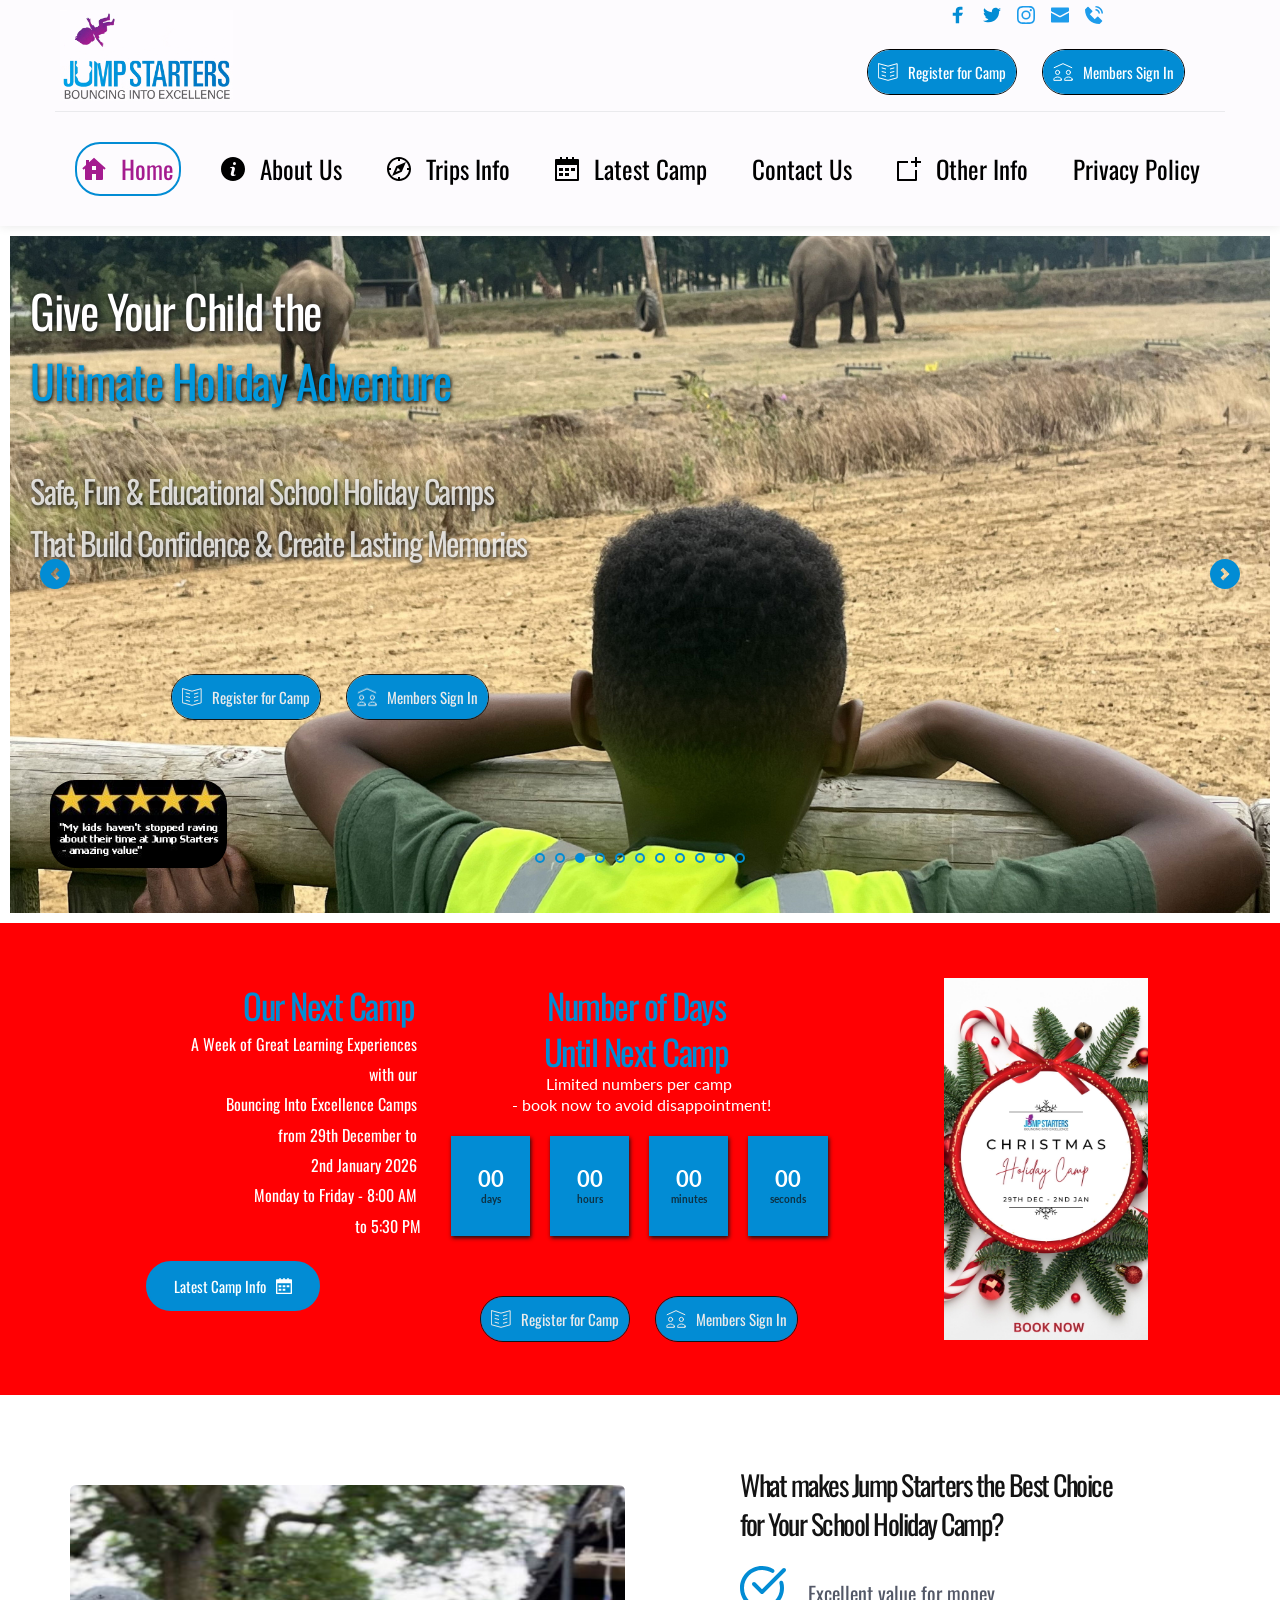
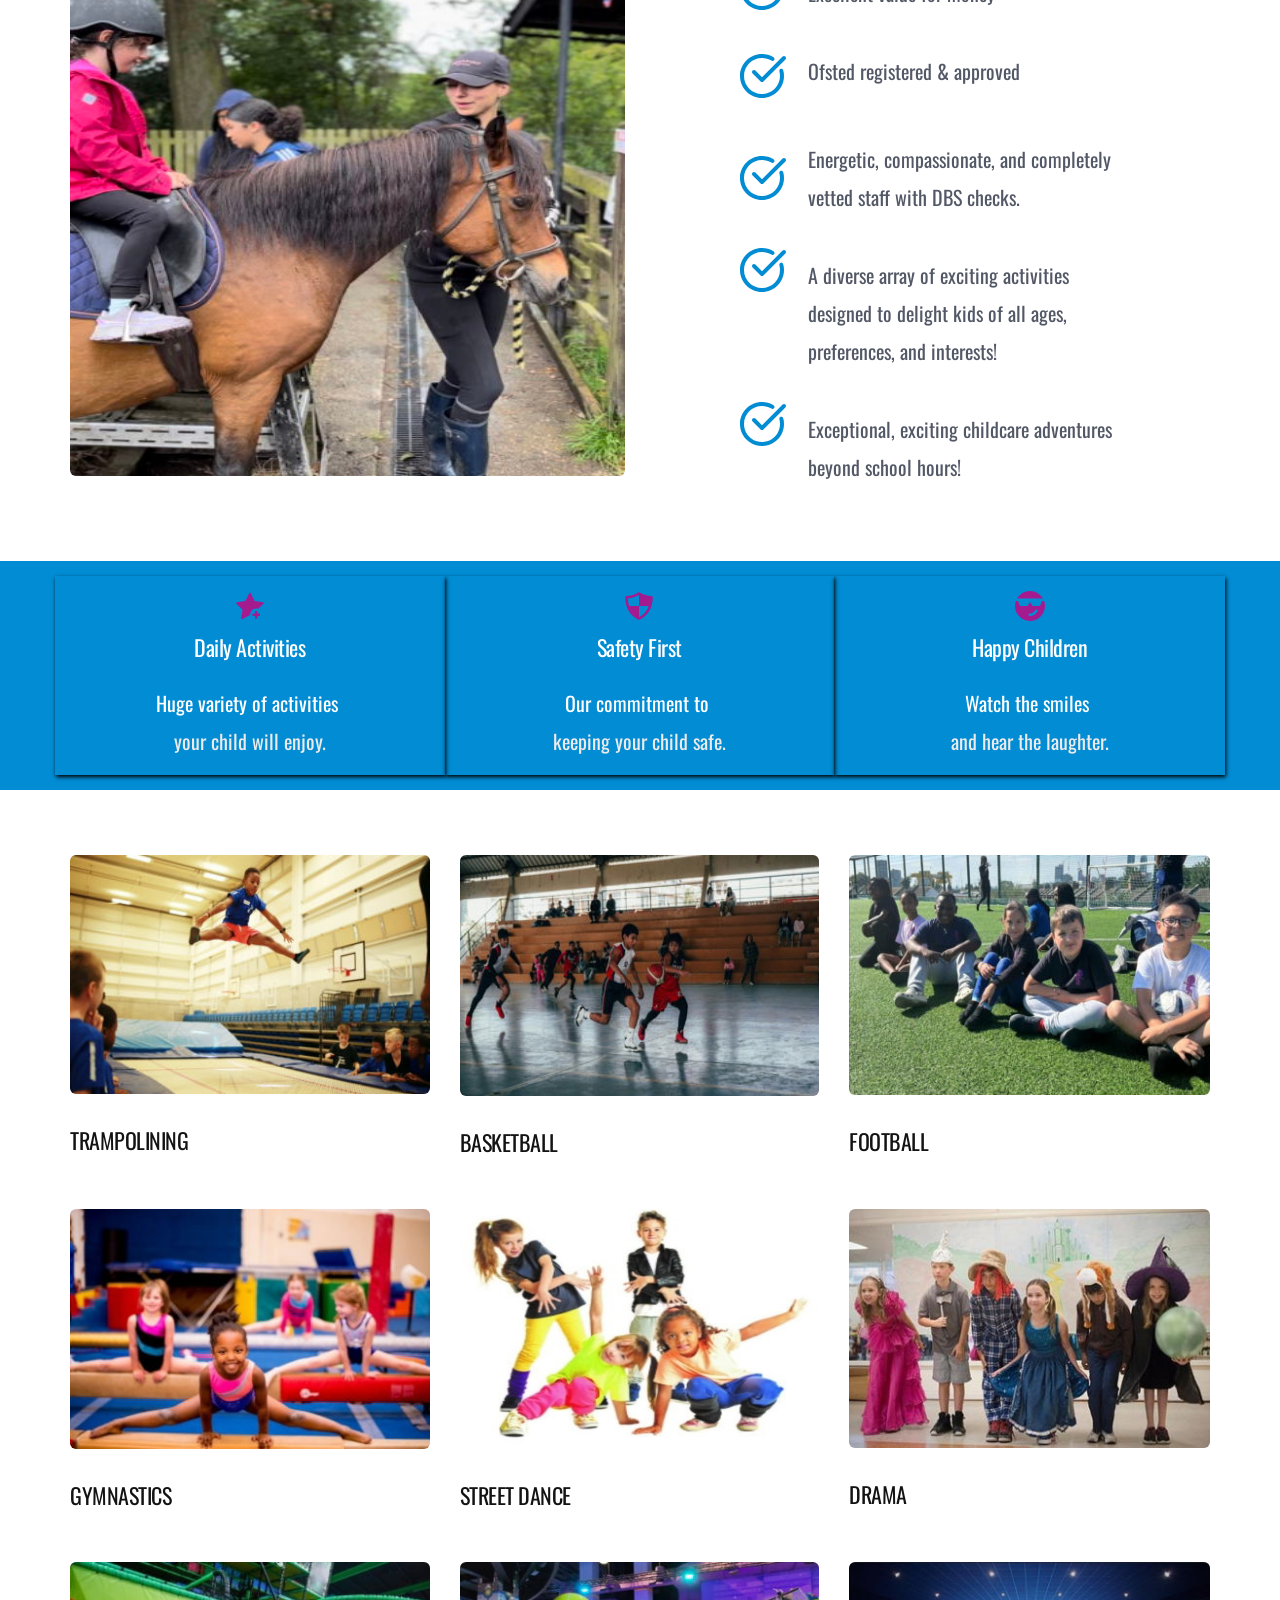
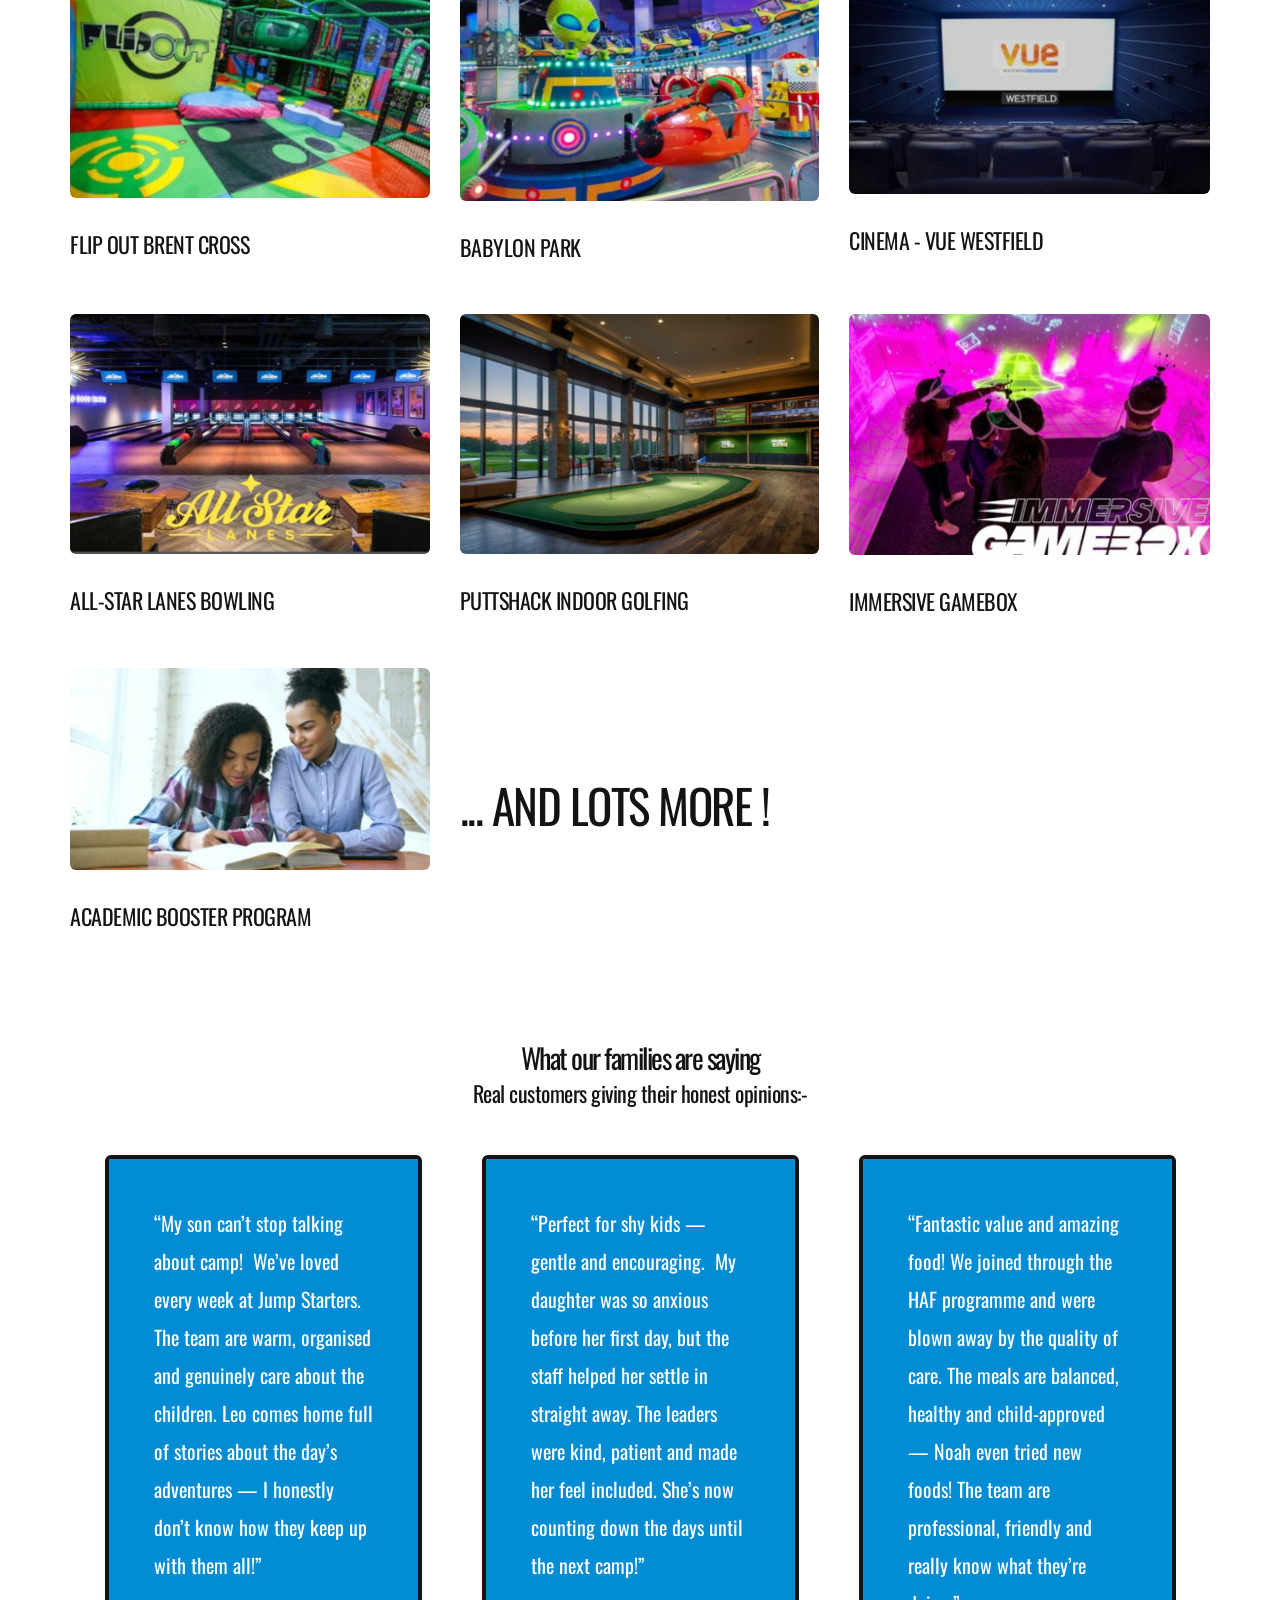
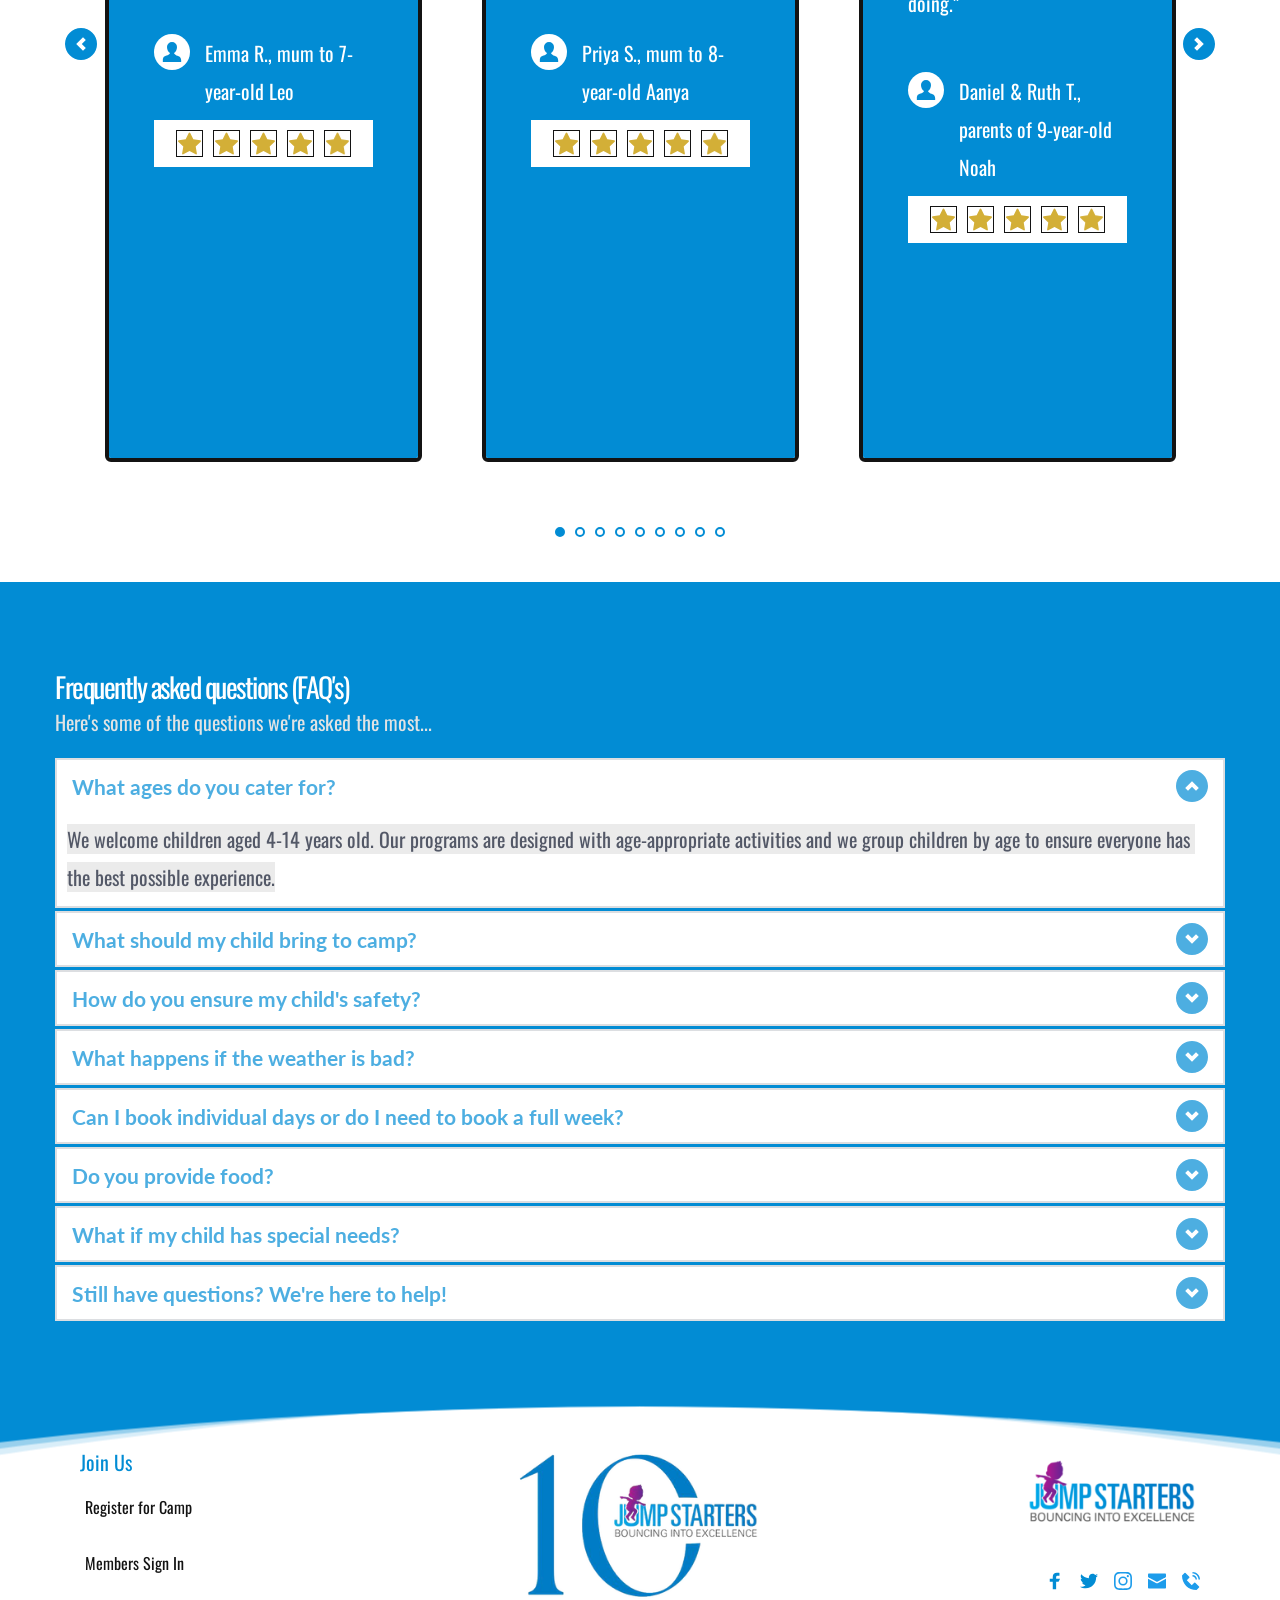
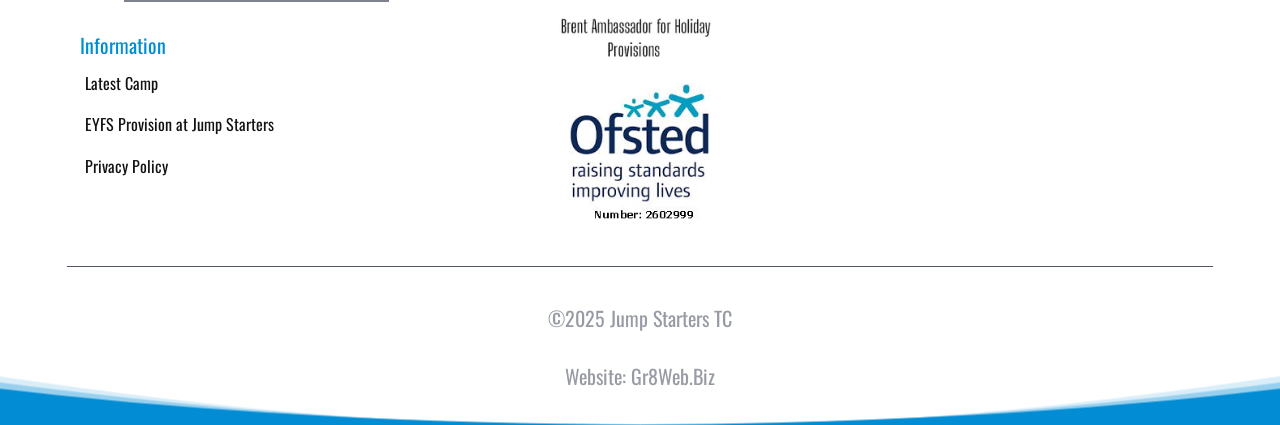
==== commit 3645620c: "Jump Starters" ====
--- a/index.html
+++ b/index.html
@@ -1,174 +1,274 @@
-<!DOCTYPE html><html lang="en"><head><meta charset="utf-8" /><meta property="og:site_name" content="Jump Starters TC - Bouncing Into Excellence" /><meta property="og:type" content="website" /><meta property="og:url" content="https://www.jumpstarterstc.co.uk" /><meta content="summary_large_image" name="twitter:card" />          <meta property="og:title" content="Home" />     <meta name="twitter:title" content="Home" />      <meta property="og:description" content="Discover a Secure and Enriching School Holiday Camp Experience for Your Child with Jump Starters TC and our Bouncing Into Excellence Camp, Offering Top-notch Care, Diverse Activities, and a Nurturing Atmosphere for Children to Thrive and Create Lasting Memories" />     <meta name="twitter:description" content="Discover a Secure and Enriching School Holiday Camp Experience for Your Child with Jump Starters TC and our Bouncing Into Excellence Camp, Offering Top-notch Care, Diverse Activities, and a Nurturing Atmosphere for Children to Thrive and Create Lasting Memories" />                  <meta property="og:image" content="assets/img/11b88456f41f2207deb44b76bec6385a.png" />         <meta property="twitter:image" content="assets/img/11b88456f41f2207deb44b76bec6385a.png">          <title>Jump Starters TC - Bouncing Into Excellence</title>      <meta name="description" content="School Holiday Camp in North West London.  We offer a wide range of fun and engaging activities that children aged 4-14 are sure to love, including trampolining, basketball, football, gymnastics, street dance, drama, and more. And with our academic back to school booster program, we’re dedicated to helping children prepare for the next school term and succeed in their studies." />               <link rel="apple-touch-icon-precomposed" href="https://cloud-1de12d.becdn.net/media/iW=180&iH=any/47defe3fafd0c8ca4c5789008ba0beb1.png"/><link rel="apple-touch-icon-precomposed" href="https://cloud-1de12d.becdn.net/media/iW=256&iH=256/47defe3fafd0c8ca4c5789008ba0beb1.png"/><link rel="canonical" href="https://www.jumpstarterstc.co.uk" /><link rel="icon" href="https://cloud-1de12d.becdn.net/media/iW=32%26iH=any/0359ba0becf981c4c80078bd0a67fd32.png" sizes="32x32"/><link rel="icon" href="https://cloud-1de12d.becdn.net/media/iW=192%26iH=any/0359ba0becf981c4c80078bd0a67fd32.png" sizes="192x192"/><meta name="robots" content="noindex, nofollow" /><meta name="viewport" content="width=device-width, initial-scale=1"><link class="brz-link brz-link-bunny-fonts-prefetch" rel="dns-prefetch" href="//fonts.bunny.net"><link class="brz-link brz-link-bunny-fonts-preconnect" rel="preconnect" href="https://fonts.bunny.net/" crossorigin><link class="brz-link brz-link-cdn-preconnect" rel="preconnect" href="https://cloud-1de12d.becdn.net" crossorigin><link href="https://fonts.bunny.net/css?family=Oswald:200,300,regular,500,600,700|Lato:100,100italic,300,300italic,regular,italic,700,700italic,900,900italic|Overpass:100,100italic,200,200italic,300,300italic,regular,italic,600,600italic,700,700italic,800,800italic,900,900italic&subset=arabic,bengali,cyrillic,cyrillic-ext,devanagari,greek,greek-ext,gujarati,hebrew,khmer,korean,latin-ext,tamil,telugu,thai,vietnamese&display=swap" class="brz-link brz-link-google" type="text/css" rel="stylesheet"/><link href="assets/564b44427a50b6a7316fd3786582de67.css" class="brz-link brz-link-preview-lib" data-brz-group="group-all" rel="stylesheet"/><link href="assets/75bd62c6ae2a5eb37d3ae0a26b20929c.css" class="brz-link brz-link-preview-lib-pro" data-brz-group="group-1_2" rel="stylesheet"/><link href="assets/6fc50234f580fb993b230db6a455d899.css" class="brz-link brz-link-preview-pro" rel="stylesheet"/><style class="brz-style">.brz .brz-css-d-sectionitem-container {border: 0px solid transparent;}
-@media (min-width:991px) {.brz .brz-css-d-sectionitem-container {max-width: calc(1 * var(--brz-section-container-max-width,1170px));}}
-@media (max-width:991px) and (min-width:768px) {.brz .brz-css-d-sectionitem-container {max-width: 100%;}}
-@media (max-width:767px) {.brz .brz-css-d-sectionitem-container {max-width: 100%;}}
-.brz .brz-css-1lcgufh {height: 50px;}
-.brz .brz-css-1uphi3j {margin: 0;z-index: auto;align-items: flex-start;}
-.brz .brz-css-1uphi3j > .brz-bg {border-radius: 0px;max-width: 100%;mix-blend-mode: normal;}
-.brz .brz-css-1uphi3j > .brz-bg {border: 0px solid rgba(102,115,141,0);box-shadow: none;}
-.brz .brz-css-1uphi3j > .brz-bg > .brz-bg-image {background-size: cover;background-repeat: no-repeat;-webkit-mask-image: none;mask-image: none;}
-.brz .brz-css-1uphi3j > .brz-bg > .brz-bg-image {background-image: none;filter: none;display: block;}
-.brz .brz-css-1uphi3j > .brz-bg > .brz-bg-image:after {content: "";background-image: none;}
-.brz .brz-css-1uphi3j > .brz-bg > .brz-bg-color {-webkit-mask-image: none;mask-image: none;}
-.brz .brz-css-1uphi3j > .brz-bg > .brz-bg-color {background-color: rgba(0,0,0,0);background-image: none;}
-.brz .brz-css-1uphi3j > .brz-bg > .brz-bg-map {display: none;}
-.brz .brz-css-1uphi3j > .brz-bg > .brz-bg-map {filter: none;}
-.brz .brz-css-1uphi3j > .brz-bg > .brz-bg-video {display: none;}
-.brz .brz-css-1uphi3j > .brz-bg > .brz-bg-video {filter: none;}
-.brz .brz-css-1uphi3j > .brz-row {border: 0px solid transparent;}
-.brz .brz-css-1uphi3j > .brz-row, .brz .brz-css-1uphi3j > .brz-bg > .brz-bg-video, .brz .brz-css-1uphi3j > .brz-bg, .brz .brz-css-1uphi3j > .brz-bg > .brz-bg-image, .brz .brz-css-1uphi3j > .brz-bg > .brz-bg-color {transition-duration: .5s;transition-property: filter,box-shadow,background,border-radius,border-color;}
-@media (min-width:991px) {.brz .brz-css-1uphi3j {min-height: auto;display: flex;}}
-@media (max-width:991px) and (min-width:768px) {.brz .brz-css-1uphi3j > .brz-row {flex-direction: row;flex-wrap: wrap;justify-content: flex-start;}}
-@media (max-width:991px) and (min-width:768px) {.brz .brz-css-1uphi3j {min-height: auto;display: flex;}}
-@media (max-width:767px) {.brz .brz-css-1uphi3j > .brz-row {flex-direction: row;flex-wrap: wrap;justify-content: flex-start;}}
-@media (max-width:767px) {.brz .brz-css-1uphi3j {min-height: auto;display: flex;}}
-.brz .brz-css-7wdsme {font-size: 48px;padding: 0px;border-radius: 0;stroke-width: 1;}
-.brz .brz-css-7wdsme {color: rgba(var(--brz-global-color3),1);border: 0px solid rgba(35,157,219,0);box-shadow: none;background-color: rgba(189,225,244,0);background-image: none;}
-.brz .brz-css-7wdsme .brz-icon-svg-custom {background-color: rgba(var(--brz-global-color3),1);}
-.brz .brz-css-7wdsme, .brz .brz-css-7wdsme .brz-icon-svg-custom {transition-duration: .5s;transition-property: color,box-shadow,background,border,border-color;}
-@media (min-width:991px) {.brz .brz-css-7wdsme:hover {color: rgba(var(--brz-global-color3),.8);}
-	.brz .brz-css-7wdsme:hover .brz-icon-svg-custom {background-color: rgba(var(--brz-global-color3),.8);}}
-.brz .brz-css-kg48c8 {flex-direction: row;}
-.brz .brz-css-kg48c8 .brz-icon__container {margin-inline-start: auto;margin-inline-end: 20px;align-items: flex-start;}
-.brz .brz-css-4x384e {z-index: auto;margin: 0;border: 0px solid transparent;padding: 5px 15px 5px 15px;min-height: 100%;transition-duration: .5s;transition-property: filter,box-shadow,background,border-radius,border-color;}
-@media (min-width:991px) {.brz .brz-css-4x384e {display: flex;}}
-@media (max-width:991px) and (min-width:768px) {.brz .brz-css-4x384e {display: flex;}}
-@media (max-width:767px) {.brz .brz-css-4x384e {margin: 10px 0px 10px 0px;padding: 0;}}
-@media (max-width:767px) {.brz .brz-css-4x384e {display: flex;}}
-.brz .brz-css-d-icon-tooltip.brz-tooltip {width: 200px;background-color: rgba(3,8,15,1);background-image: none;color: rgba(255,255,255,1);border: 0px solid rgba(0,0,0,1);box-shadow: none;font-family: "Lato",sans-serif;font-size: 16px;line-height: 1.3;font-weight: 400;letter-spacing: 0;font-variation-settings: "wght" 400,"wdth" 100,"SOFT" 0;text-transform: inherit !important;text-align: center;border-radius: 4px;padding: 10px;}
-.brz .brz-css-d-icon-tooltip.brz-tooltip[data-popper-placement*='top'] .brz-tooltip--arrow {border-top-color: rgba(3,8,15,1);}
-.brz .brz-css-d-icon-tooltip.brz-tooltip[data-popper-placement*='bottom'] .brz-tooltip--arrow {border-bottom-color: rgba(3,8,15,1);}
-.brz .brz-css-d-icon-tooltip.brz-tooltip[data-popper-placement*='right'] .brz-tooltip--arrow {border-right-color: rgba(3,8,15,1);}
-.brz .brz-css-d-icon-tooltip.brz-tooltip[data-popper-placement*='left'] .brz-tooltip--arrow {border-left-color: rgba(3,8,15,1);}
-.brz .brz-css-15nkdcs {z-index: auto;flex: 1 1 50%;max-width: 50%;justify-content: flex-start;}
-.brz .brz-css-15nkdcs .brz-columns__scroll-effect {justify-content: flex-start;}
-.brz .brz-css-15nkdcs > .brz-bg {margin: 0;mix-blend-mode: normal;border-radius: 0px;}
-.brz .brz-css-15nkdcs > .brz-bg {border: 0px solid rgba(102,115,141,0);box-shadow: none;}
-.brz .brz-css-15nkdcs > .brz-bg > .brz-bg-image {background-size: cover;background-repeat: no-repeat;-webkit-mask-image: none;mask-image: none;}
-.brz .brz-css-15nkdcs > .brz-bg > .brz-bg-image {background-image: none;filter: none;display: block;}
-.brz .brz-css-15nkdcs > .brz-bg > .brz-bg-image:after {content: "";background-image: none;}
-.brz .brz-css-15nkdcs > .brz-bg > .brz-bg-color {-webkit-mask-image: none;mask-image: none;}
-.brz .brz-css-15nkdcs > .brz-bg > .brz-bg-color {background-color: rgba(0,0,0,0);background-image: none;}
-.brz .brz-css-15nkdcs > .brz-bg > .brz-bg-map {display: none;}
-.brz .brz-css-15nkdcs > .brz-bg > .brz-bg-map {filter: none;}
-.brz .brz-css-15nkdcs > .brz-bg > .brz-bg-video {display: none;}
-.brz .brz-css-15nkdcs > .brz-bg > .brz-bg-video {filter: none;}
-.brz .brz-css-15nkdcs > .brz-bg, .brz .brz-css-15nkdcs > .brz-bg > .brz-bg-image, .brz .brz-css-15nkdcs > .brz-bg > .brz-bg-color {transition-duration: .5s;transition-property: filter,box-shadow,background,border-radius,border-color;}
-@media (max-width:767px) {.brz .brz-css-15nkdcs {flex: 1 1 100%;max-width: 100%;}
-	.brz .brz-css-15nkdcs > .brz-bg {margin: 10px 0px 10px 0px;}}
-.brz .brz-css-1u02ury .brz-carousel__slider {padding-right: 70px;padding-left: 70px;}
-.brz .brz-css-1u02ury .brz-carousel__slider .slick-list {padding-top: 10px;padding-bottom: 30px;margin-left: 0px;margin-right: 0px;}
-.brz .brz-css-1u02ury .brz-carousel__slider .slick-list .slick-track .slick-slide {padding-left: calc(0px / 2);padding-right: calc(0px / 2);}
-.brz .brz-css-1u02ury .brz-carousel__slider .brz-slick-slider__dots {color: rgba(0,0,0,1);}
-.brz .brz-css-1u02ury .brz-carousel__slider .brz-slick-slider__pause {color: rgba(0,0,0,1);}
-.brz .brz-css-1u02ury .brz-carousel__slider .brz-slick-slider__arrow {color: rgba(0,0,0,1);}
-.brz .brz-css-1u02ury .brz-carousel__slider .brz-slick-slider__arrow-prev {left: 30px;}
-.brz .brz-css-1u02ury .brz-carousel__slider .brz-slick-slider__arrow-next {right: 30px;}
-@media (max-width:991px) and (min-width:768px) {.brz .brz-css-1u02ury .brz-carousel__slider {padding-right: 0px;padding-left: 0px;}}
-@media (max-width:767px) {.brz .brz-css-1u02ury .brz-carousel__slider {padding-right: 0px;padding-left: 0px;}}
-.brz .brz-css-18wqw4u {width: 100%;mix-blend-mode: normal;}
-.brz .brz-css-16jwek4 {padding: 0;margin: 10px 0px 10px 0px;justify-content: center;position: relative;}
-.brz .brz-css-16jwek4 .brz-wrapper-transform {transform: none;}
-@media (min-width:991px) {.brz .brz-css-16jwek4 {display: flex;z-index: auto;position: relative;}}
-@media (max-width:991px) and (min-width:768px) {.brz .brz-css-16jwek4 {display: flex;z-index: auto;position: relative;}}
-@media (max-width:767px) {.brz .brz-css-16jwek4 {display: flex;z-index: auto;position: relative;}}
-.brz .brz-css-1nfe2mq {border: 0px solid transparent;}
-@media (min-width:991px) {.brz .brz-css-1nfe2mq {max-width: calc(1 * var(--brz-section-container-max-width,1170px));}}
-@media (max-width:991px) and (min-width:768px) {.brz .brz-css-1nfe2mq {max-width: 100%;}}
-@media (max-width:767px) {.brz .brz-css-1nfe2mq {max-width: 100%;}}
-.brz .brz-css-1gsdjlg {padding: 75px 0px 75px 0px;}
-.brz .brz-css-1gsdjlg > .brz-bg {border-radius: 0px;mix-blend-mode: normal;}
-.brz .brz-css-1gsdjlg > .brz-bg {border: 0px solid rgba(102,115,141,0);}
-.brz .brz-css-1gsdjlg > .brz-bg > .brz-bg-image {background-size: cover;background-repeat: no-repeat;-webkit-mask-image: none;mask-image: none;}
-.brz .brz-css-1gsdjlg > .brz-bg > .brz-bg-image {background-image: none;filter: none;display: block;}
-.brz .brz-css-1gsdjlg > .brz-bg > .brz-bg-image:after {content: "";background-image: none;}
-.brz .brz-css-1gsdjlg > .brz-bg > .brz-bg-color {-webkit-mask-image: none;mask-image: none;}
-.brz .brz-css-1gsdjlg > .brz-bg > .brz-bg-color {background-color: rgba(0,0,0,0);background-image: none;}
-.brz .brz-css-1gsdjlg > .brz-bg > .brz-bg-map {display: none;}
-.brz .brz-css-1gsdjlg > .brz-bg > .brz-bg-map {filter: none;}
-.brz .brz-css-1gsdjlg > .brz-bg > .brz-bg-video {display: none;}
-.brz .brz-css-1gsdjlg > .brz-bg > .brz-bg-video {filter: none;}
-.brz .brz-css-1gsdjlg > .brz-bg > .brz-bg-shape__top {background-size: 100% 100px;height: 100px;transform: scale(1.02) rotateX(0deg) rotateY(0deg);z-index: auto;}
-.brz .brz-css-1gsdjlg > .brz-bg > .brz-bg-shape__top::after {background-image: none;-webkit-mask-image: none;background-size: 100% 100px;height: 100px;}
-.brz .brz-css-1gsdjlg > .brz-bg > .brz-bg-shape__bottom {background-size: 100% 100px;height: 100px;transform: scale(1.02) rotateX(-180deg) rotateY(-180deg);z-index: auto;}
-.brz .brz-css-1gsdjlg > .brz-bg > .brz-bg-shape__bottom::after {background-image: none;-webkit-mask-image: none;background-size: 100% 100px;height: 100px;}
-.brz .brz-css-1gsdjlg > .brz-bg > .brz-bg-slideshow  .brz-bg-slideshow-item {display: none;background-position: 50% 50%;}
-.brz .brz-css-1gsdjlg > .brz-bg > .brz-bg-slideshow  .brz-bg-slideshow-item {filter: none;}
-.brz .brz-css-1gsdjlg > .brz-bg, .brz .brz-css-1gsdjlg > .brz-bg > .brz-bg-image, .brz .brz-css-1gsdjlg > .brz-bg > .brz-bg-map, .brz .brz-css-1gsdjlg > .brz-bg > .brz-bg-color, .brz .brz-css-1gsdjlg > .brz-bg > .brz-bg-video {transition-duration: .5s;transition-property: filter,box-shadow,background,border-radius,border-color;}
-@media (min-width:991px) {.brz .brz-css-1gsdjlg > .brz-bg > .brz-bg-image {background-attachment: scroll;}}
-@media (max-width:991px) and (min-width:768px) {.brz .brz-css-1gsdjlg {padding: 50px 15px 50px 15px;}}
-@media (max-width:767px) {.brz .brz-css-1gsdjlg {padding: 25px 15px 25px 15px;}}
-.brz .brz-css-1q6ddbu {z-index: auto;margin: 0;}
-.brz .brz-css-1q6ddbu.brz-section .brz-section__content {min-height: auto;display: flex;}
-.brz .brz-css-1q6ddbu .brz-container {justify-content: center;}
-.brz .brz-css-1q6ddbu > .slick-slider > .brz-slick-slider__dots {color: rgba(0,0,0,1);}
-.brz .brz-css-1q6ddbu > .slick-slider > .brz-slick-slider__arrow {color: rgba(0,0,0,.7);}
-.brz .brz-css-1q6ddbu > .slick-slider > .brz-slick-slider__dots > .brz-slick-slider__pause {color: rgba(0,0,0,1);}
-@media (min-width:991px) {.brz .brz-css-1q6ddbu {display: block;}}
-@media (max-width:991px) and (min-width:768px) {.brz .brz-css-1q6ddbu {display: block;}}
-@media (max-width:767px) {.brz .brz-css-1q6ddbu {display: block;}}
-.brz .brz-css-adp9l8 {padding: 10px;max-width: 100%;}
-@media (max-width:991px) and (min-width:768px) {.brz .brz-css-adp9l8 {padding: 0;}}
-@media (max-width:767px) {.brz .brz-css-adp9l8 {padding: 0;}}
-.brz .brz-css-d-image-w5zxpoq8cjx2-image {width: 177.05px;height: 177.05px;margin-inline-start: 0px;margin-top: -42.05px;}
-@media (max-width:991px) and (min-width:768px) {.brz .brz-css-d-image-w5zxpoq8cjx2-image {width: 112.85px;height: 112.85px;margin-top: -26.8px;}}
-@media (max-width:767px) {.brz .brz-css-d-image-w5zxpoq8cjx2-image {width: 215px;height: 215px;margin-top: -51.06px;}}
-.brz .brz-css-d-icon-icon {font-size: 48px;padding: 0px;border-radius: 0;stroke-width: 1;}
-.brz .brz-css-d-icon-icon {color: rgba(var(--brz-global-color3),1);border: 0px solid rgba(35,157,219,0);box-shadow: none;background-color: rgba(189,225,244,0);background-image: none;}
-.brz .brz-css-d-icon-icon .brz-icon-svg-custom {background-color: rgba(var(--brz-global-color3),1);}
-.brz .brz-css-d-icon-icon, .brz .brz-css-d-icon-icon .brz-icon-svg-custom {transition-duration: .5s;transition-property: color,box-shadow,background,border,border-color;}
-@media (min-width:991px) {.brz .brz-css-d-icon-icon:hover {color: rgba(var(--brz-global-color3),.8);}
-	.brz .brz-css-d-icon-icon:hover .brz-icon-svg-custom {background-color: rgba(var(--brz-global-color3),.8);}}
-.brz .brz-css-jsdqu8 {z-index: auto;flex: 1 1 50%;max-width: 50%;justify-content: flex-start;}
-.brz .brz-css-jsdqu8 .brz-columns__scroll-effect {justify-content: flex-start;}
-.brz .brz-css-jsdqu8 > .brz-bg {margin: 0;mix-blend-mode: normal;border-radius: 0px;}
-.brz .brz-css-jsdqu8 > .brz-bg {border: 0px solid rgba(102,115,141,0);box-shadow: none;}
-.brz .brz-css-jsdqu8 > .brz-bg > .brz-bg-image {background-size: cover;background-repeat: no-repeat;-webkit-mask-image: none;mask-image: none;}
-.brz .brz-css-jsdqu8 > .brz-bg > .brz-bg-image {background-image: none;filter: none;display: block;}
-.brz .brz-css-jsdqu8 > .brz-bg > .br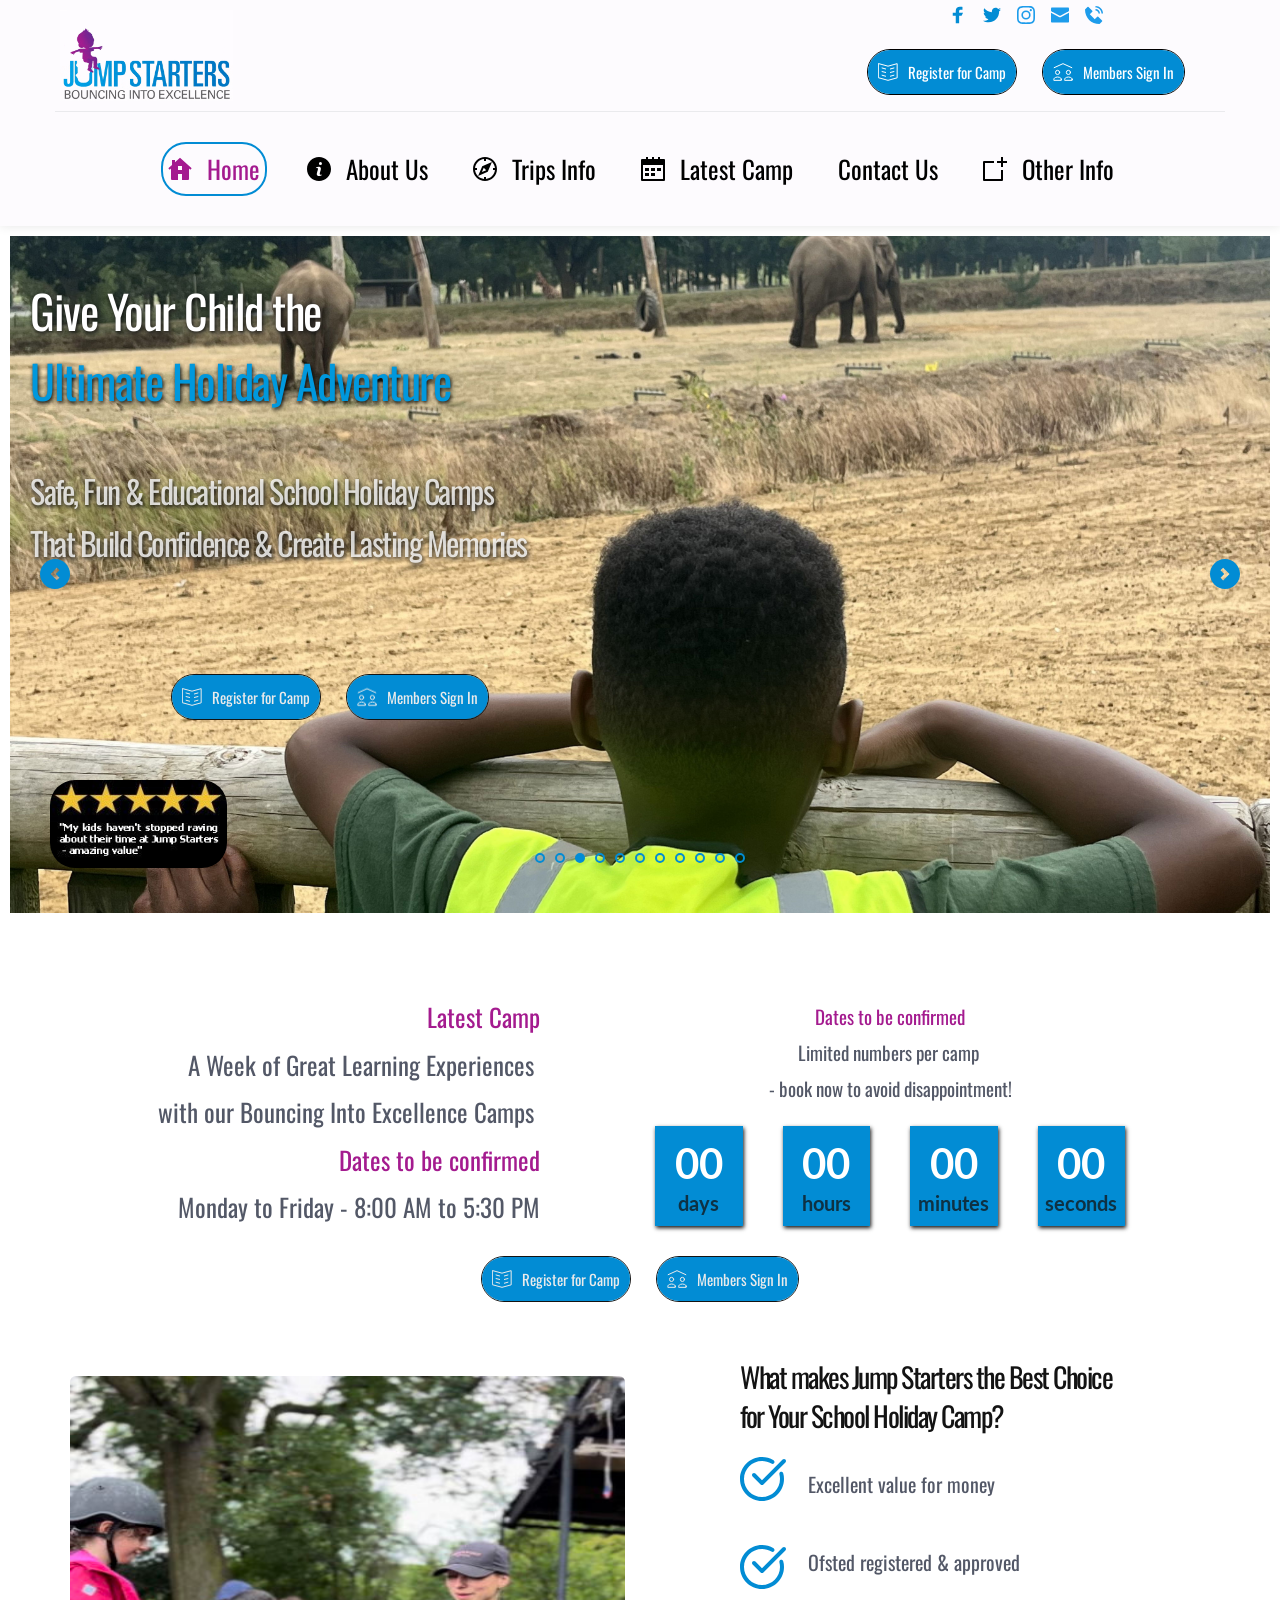
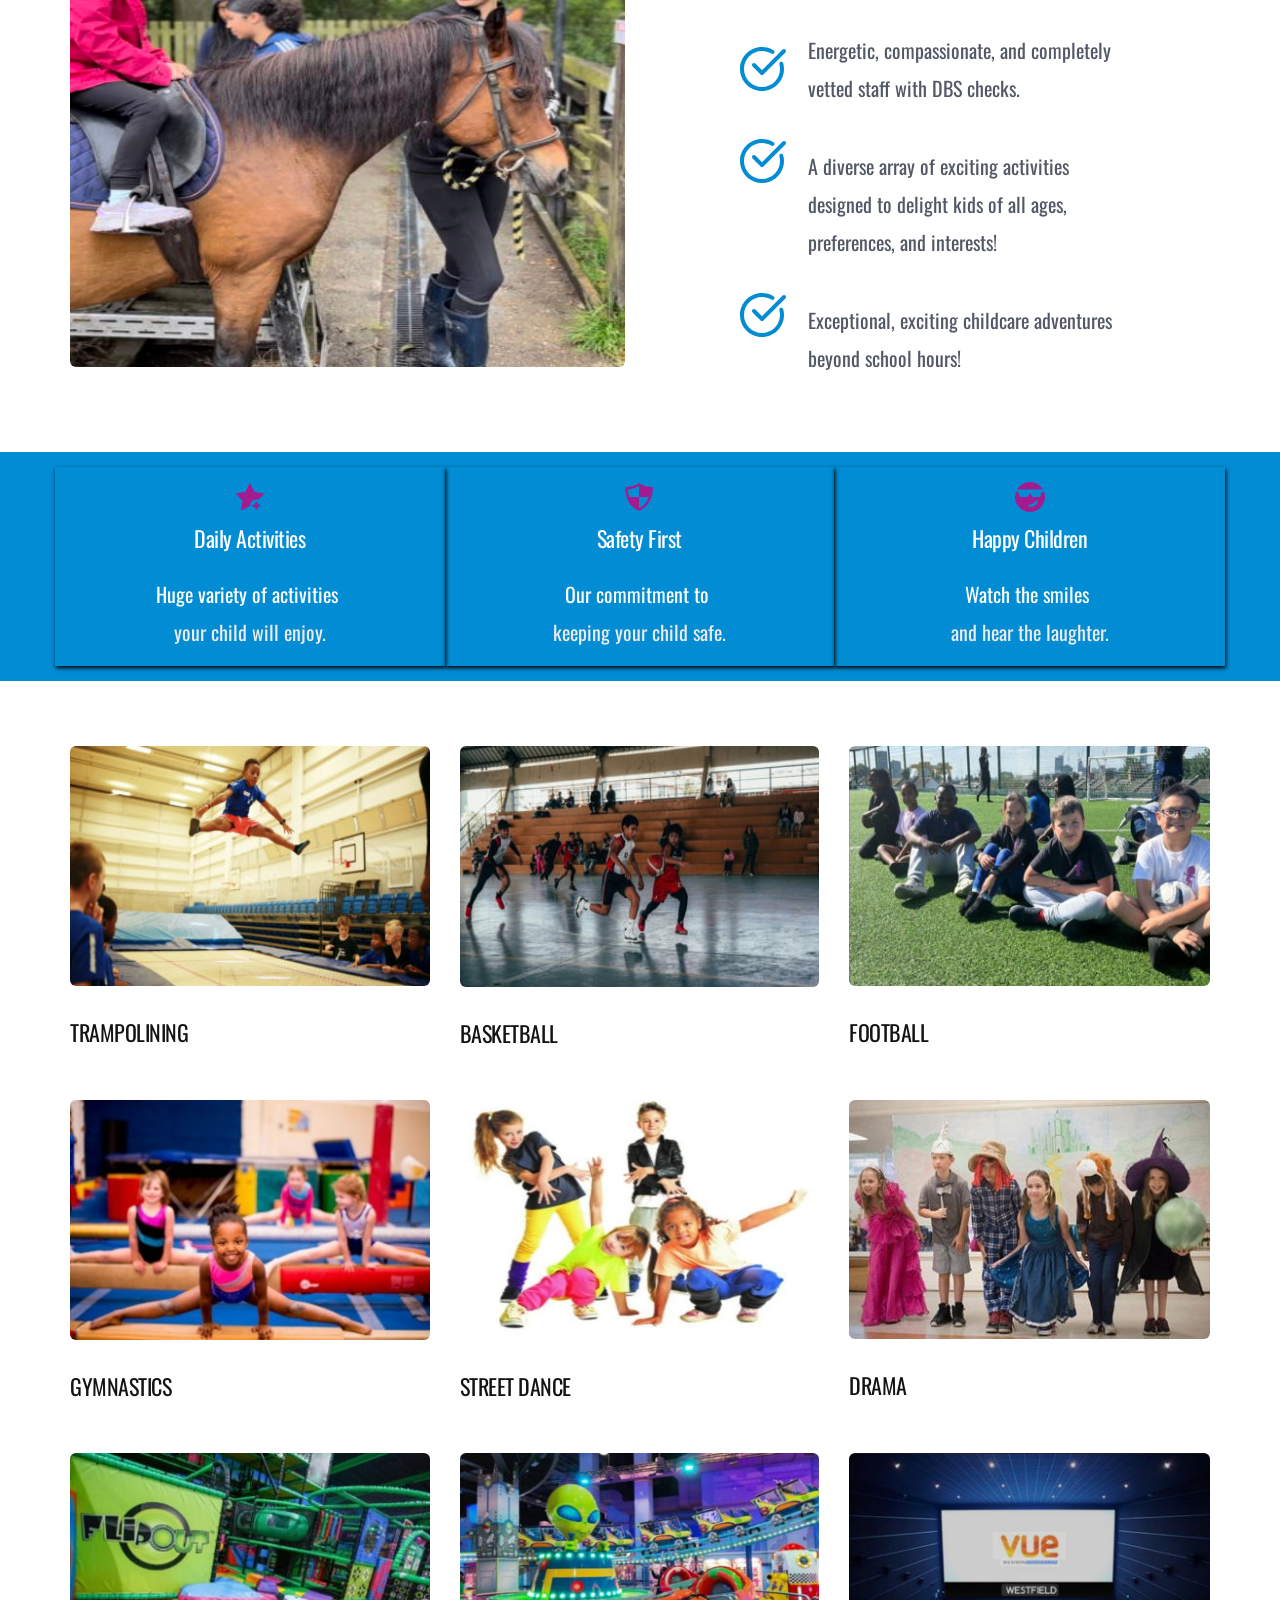
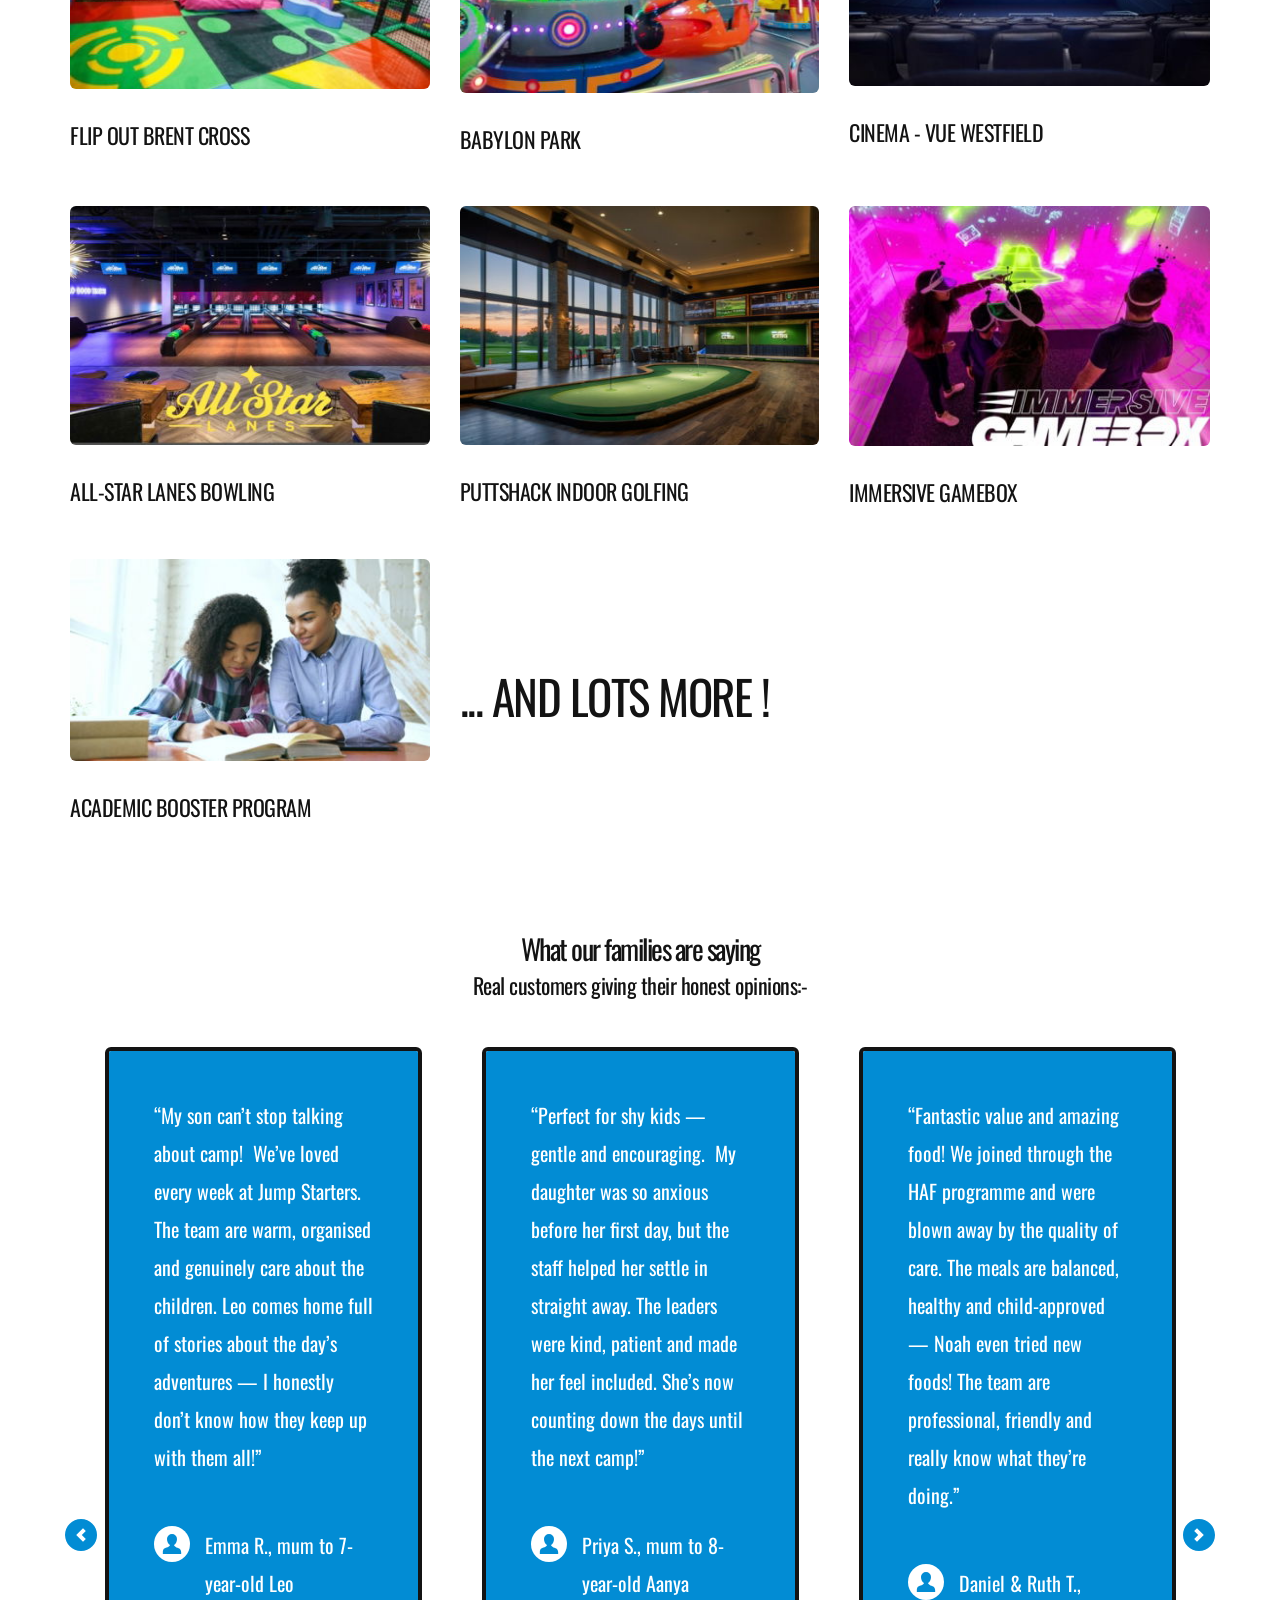
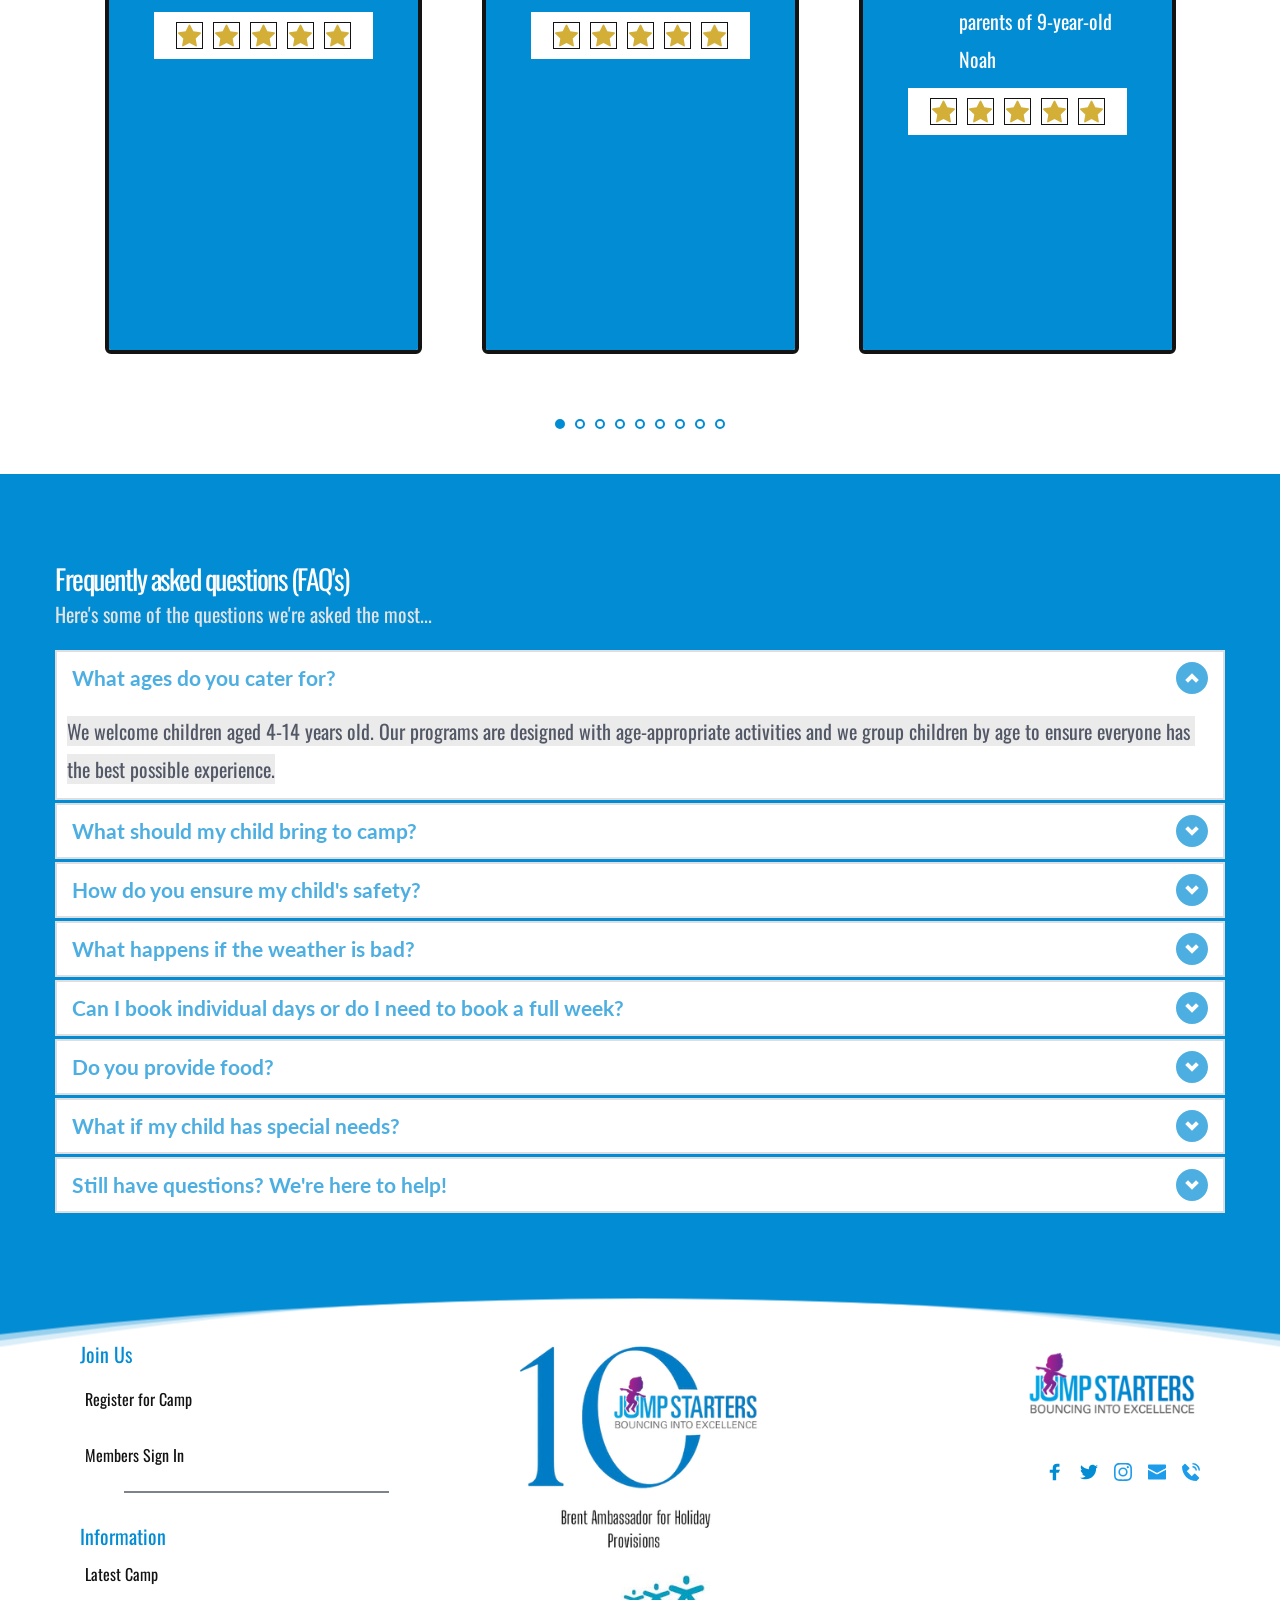
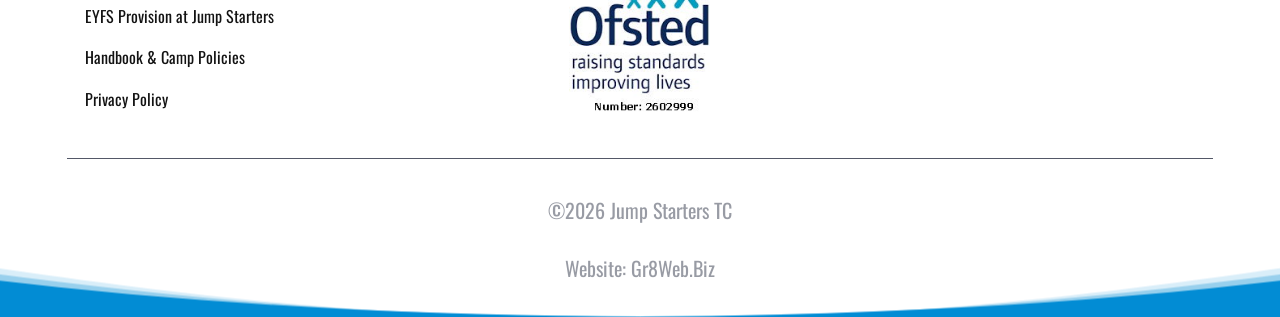
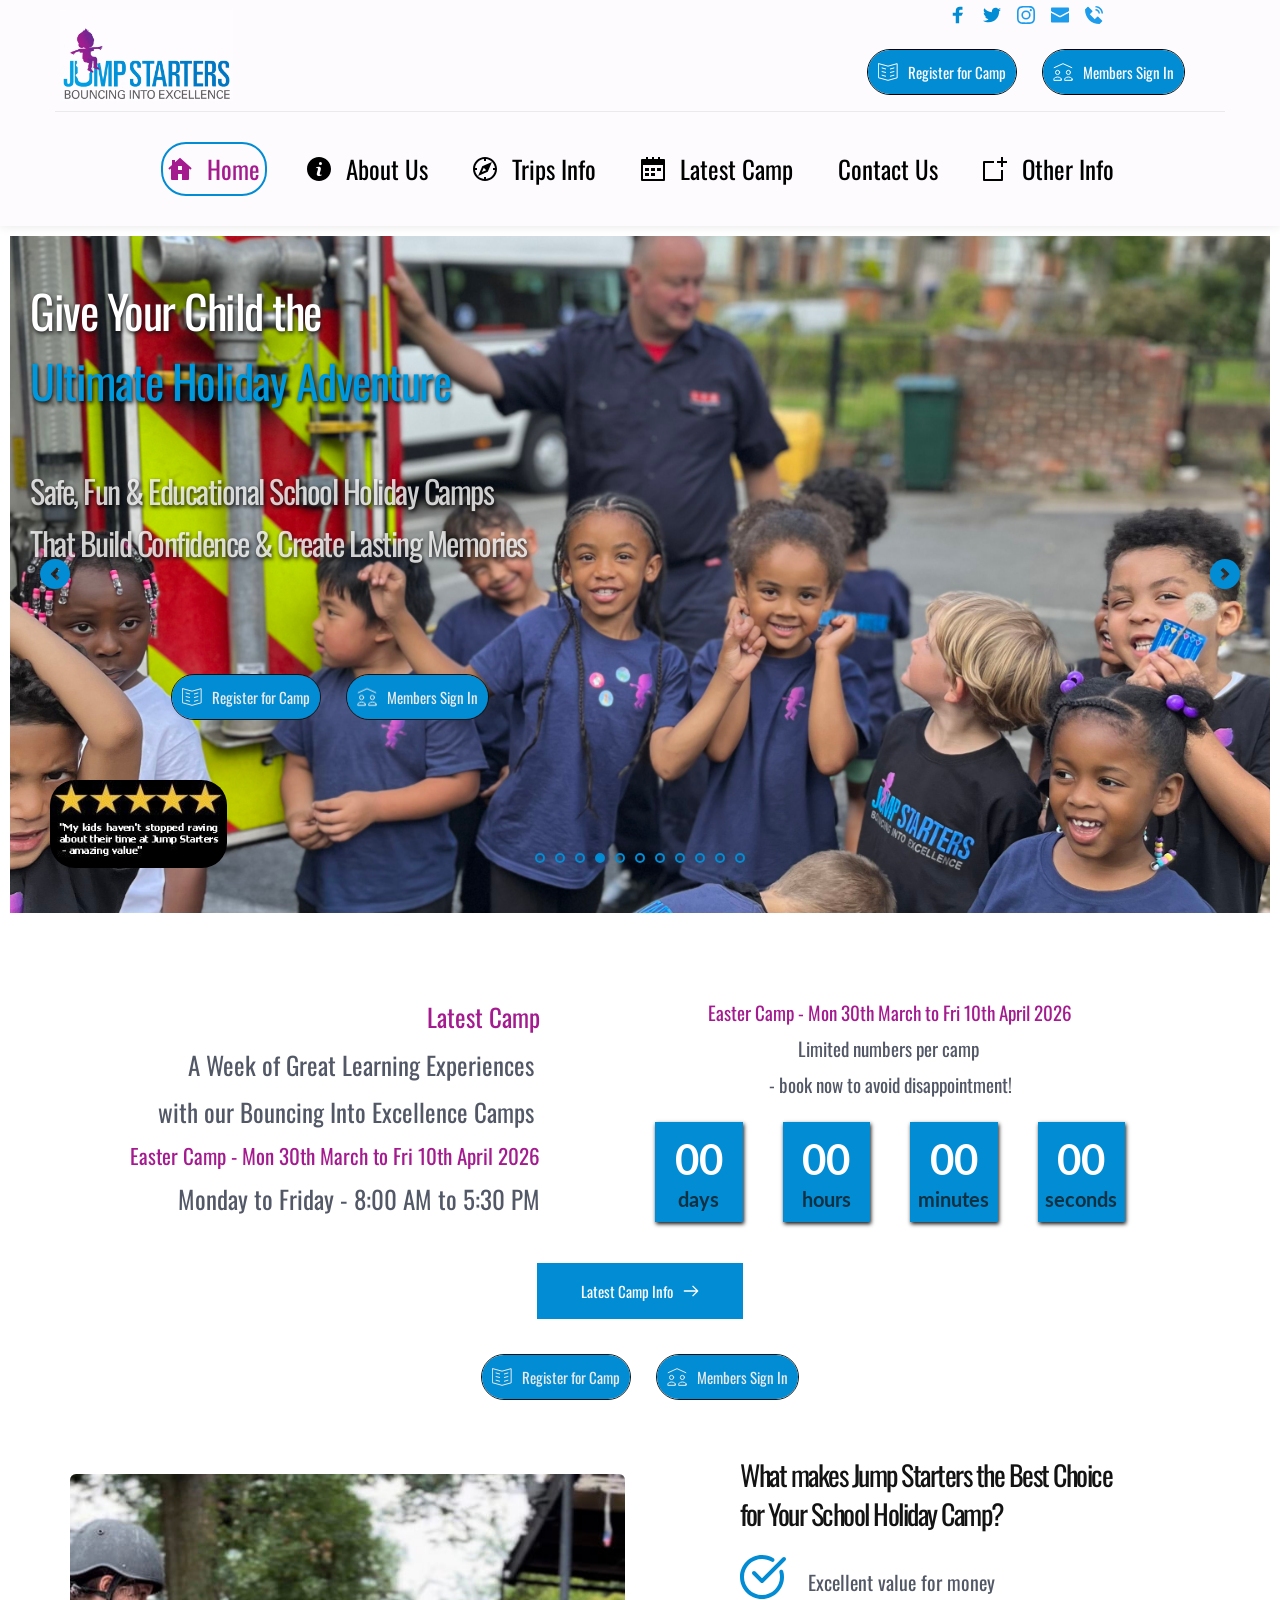
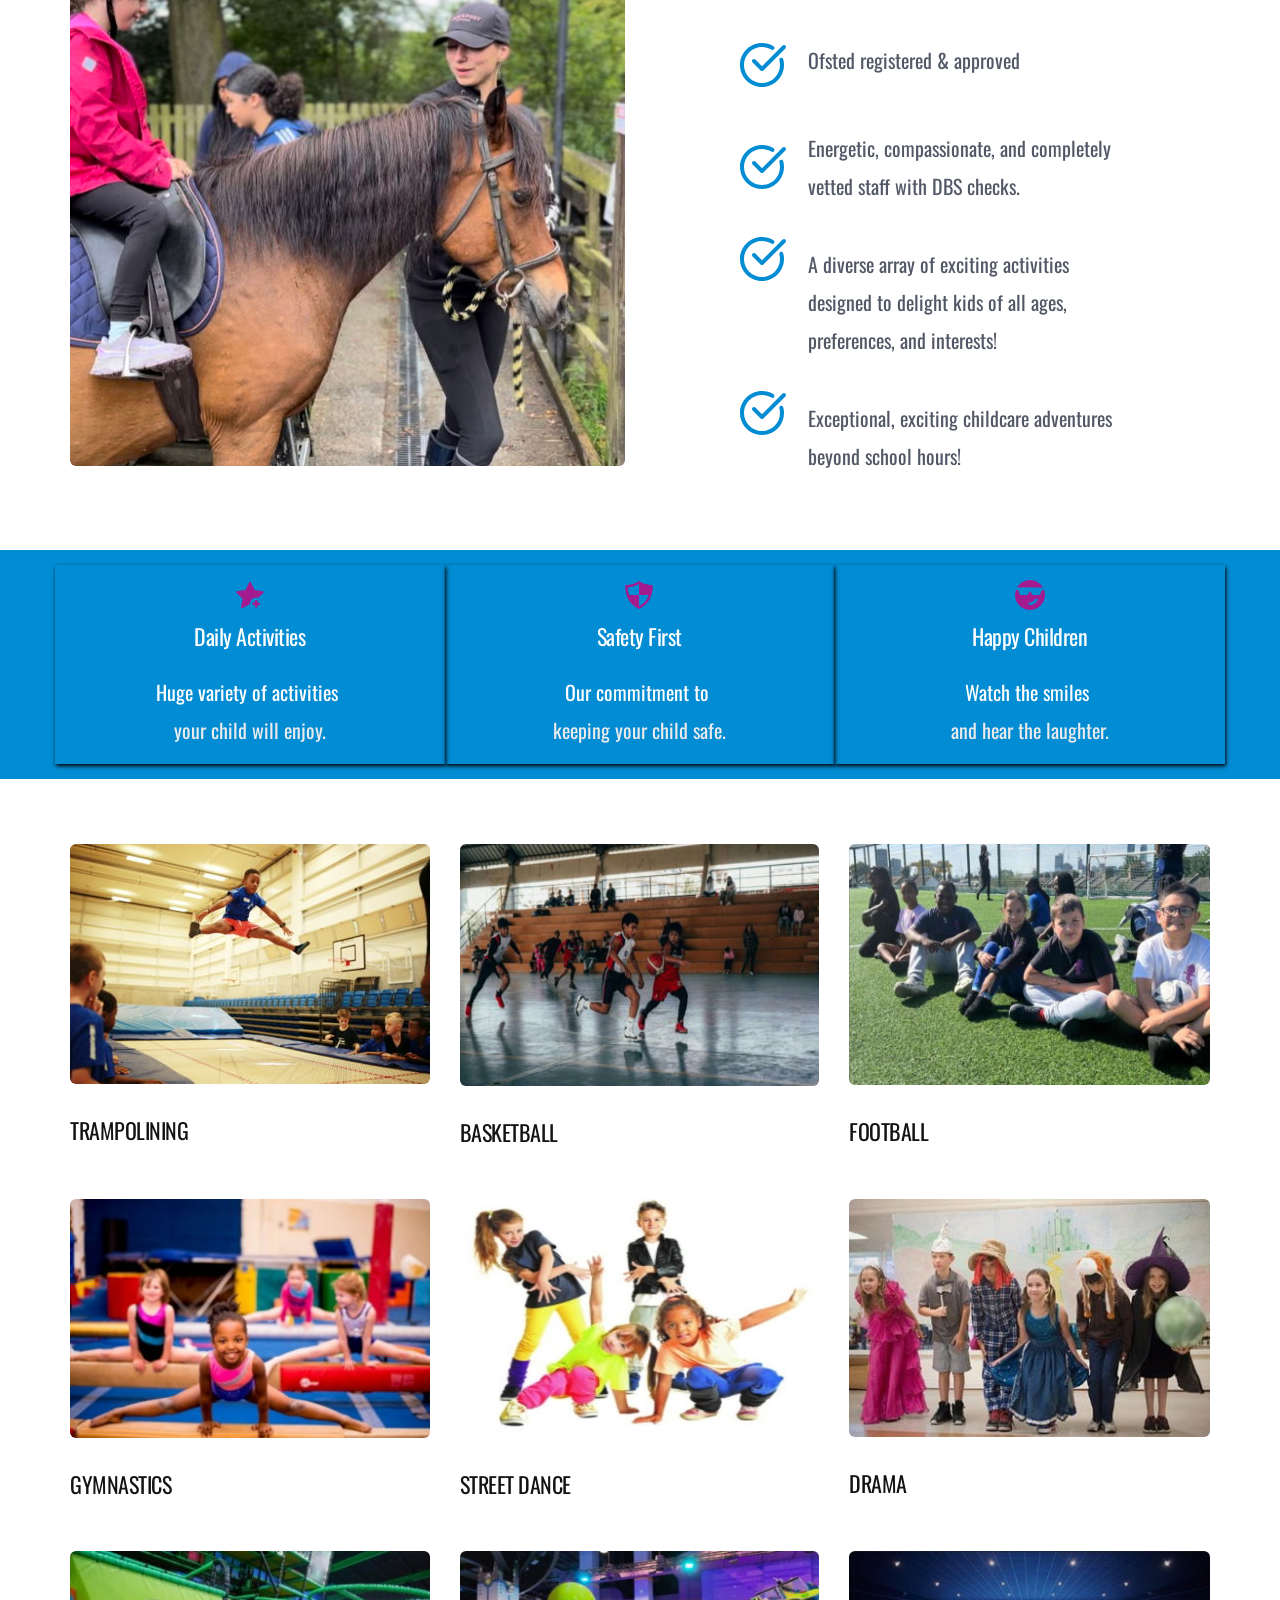
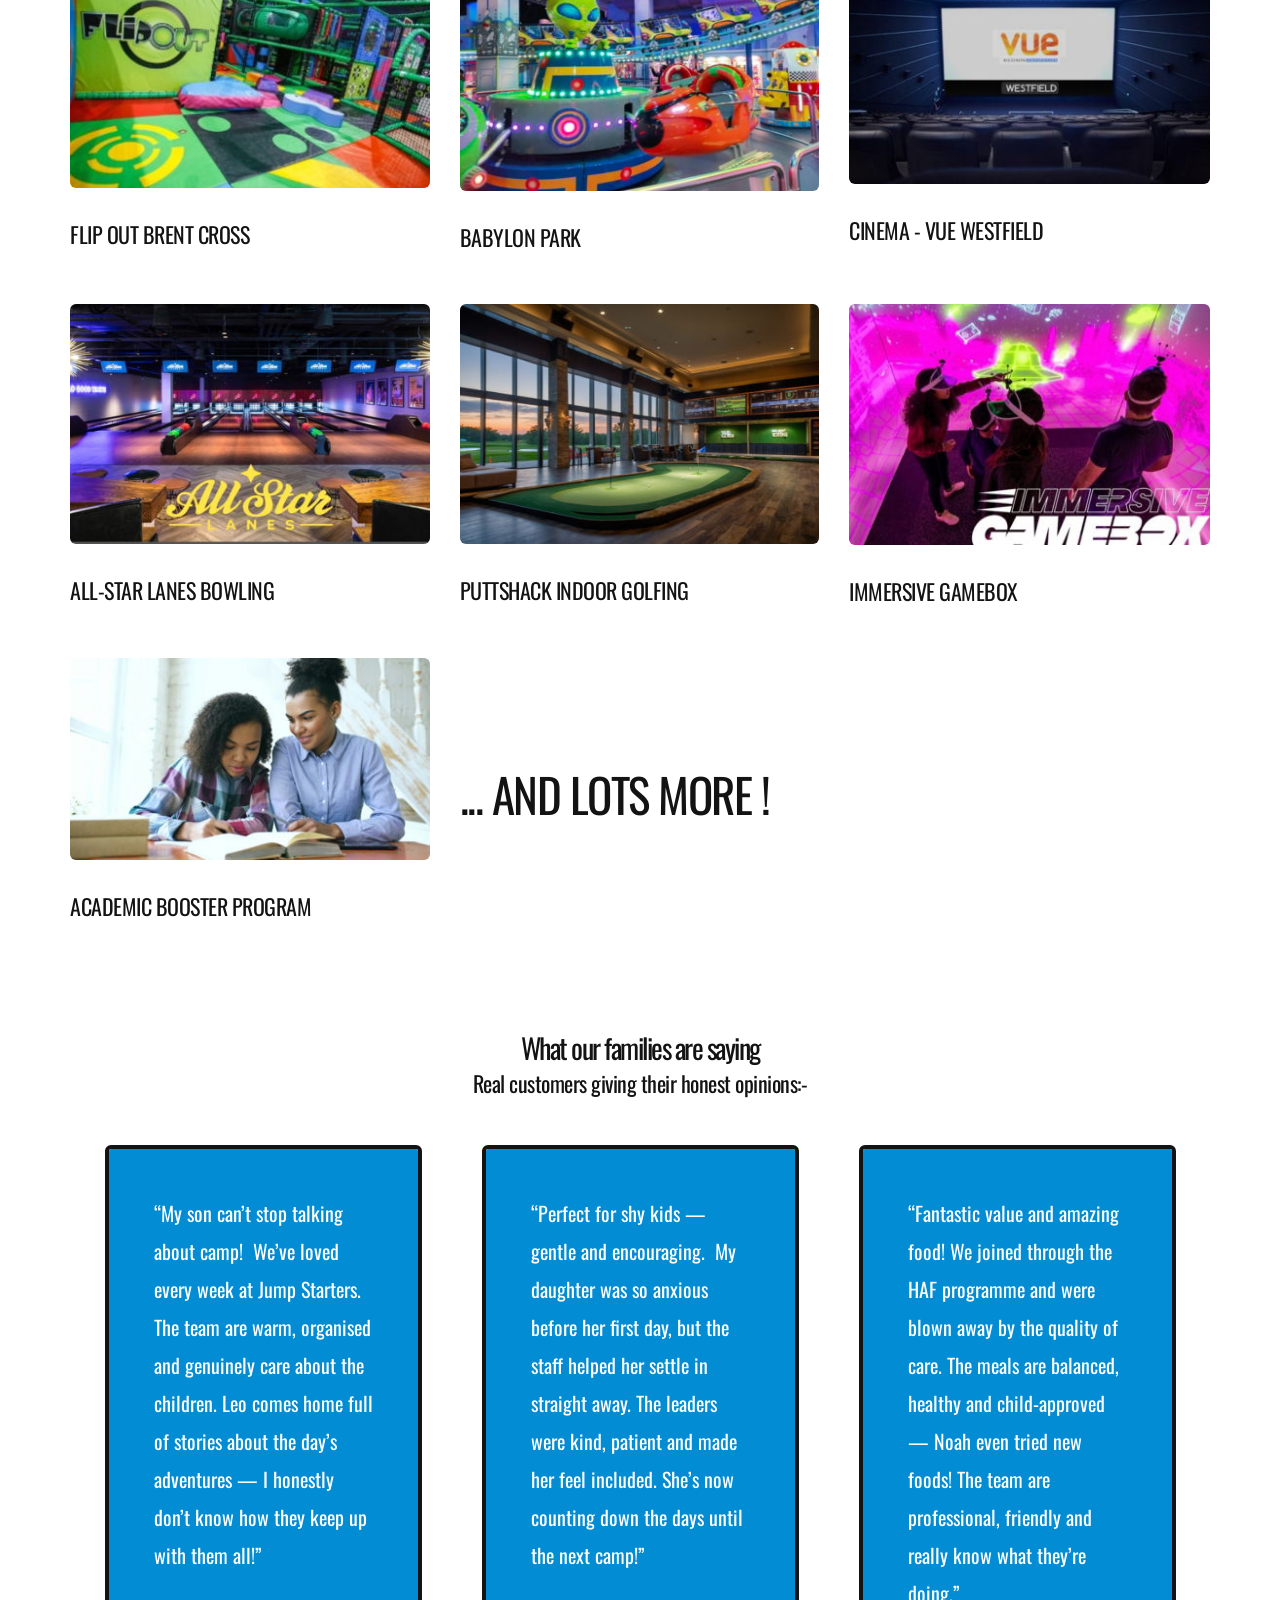
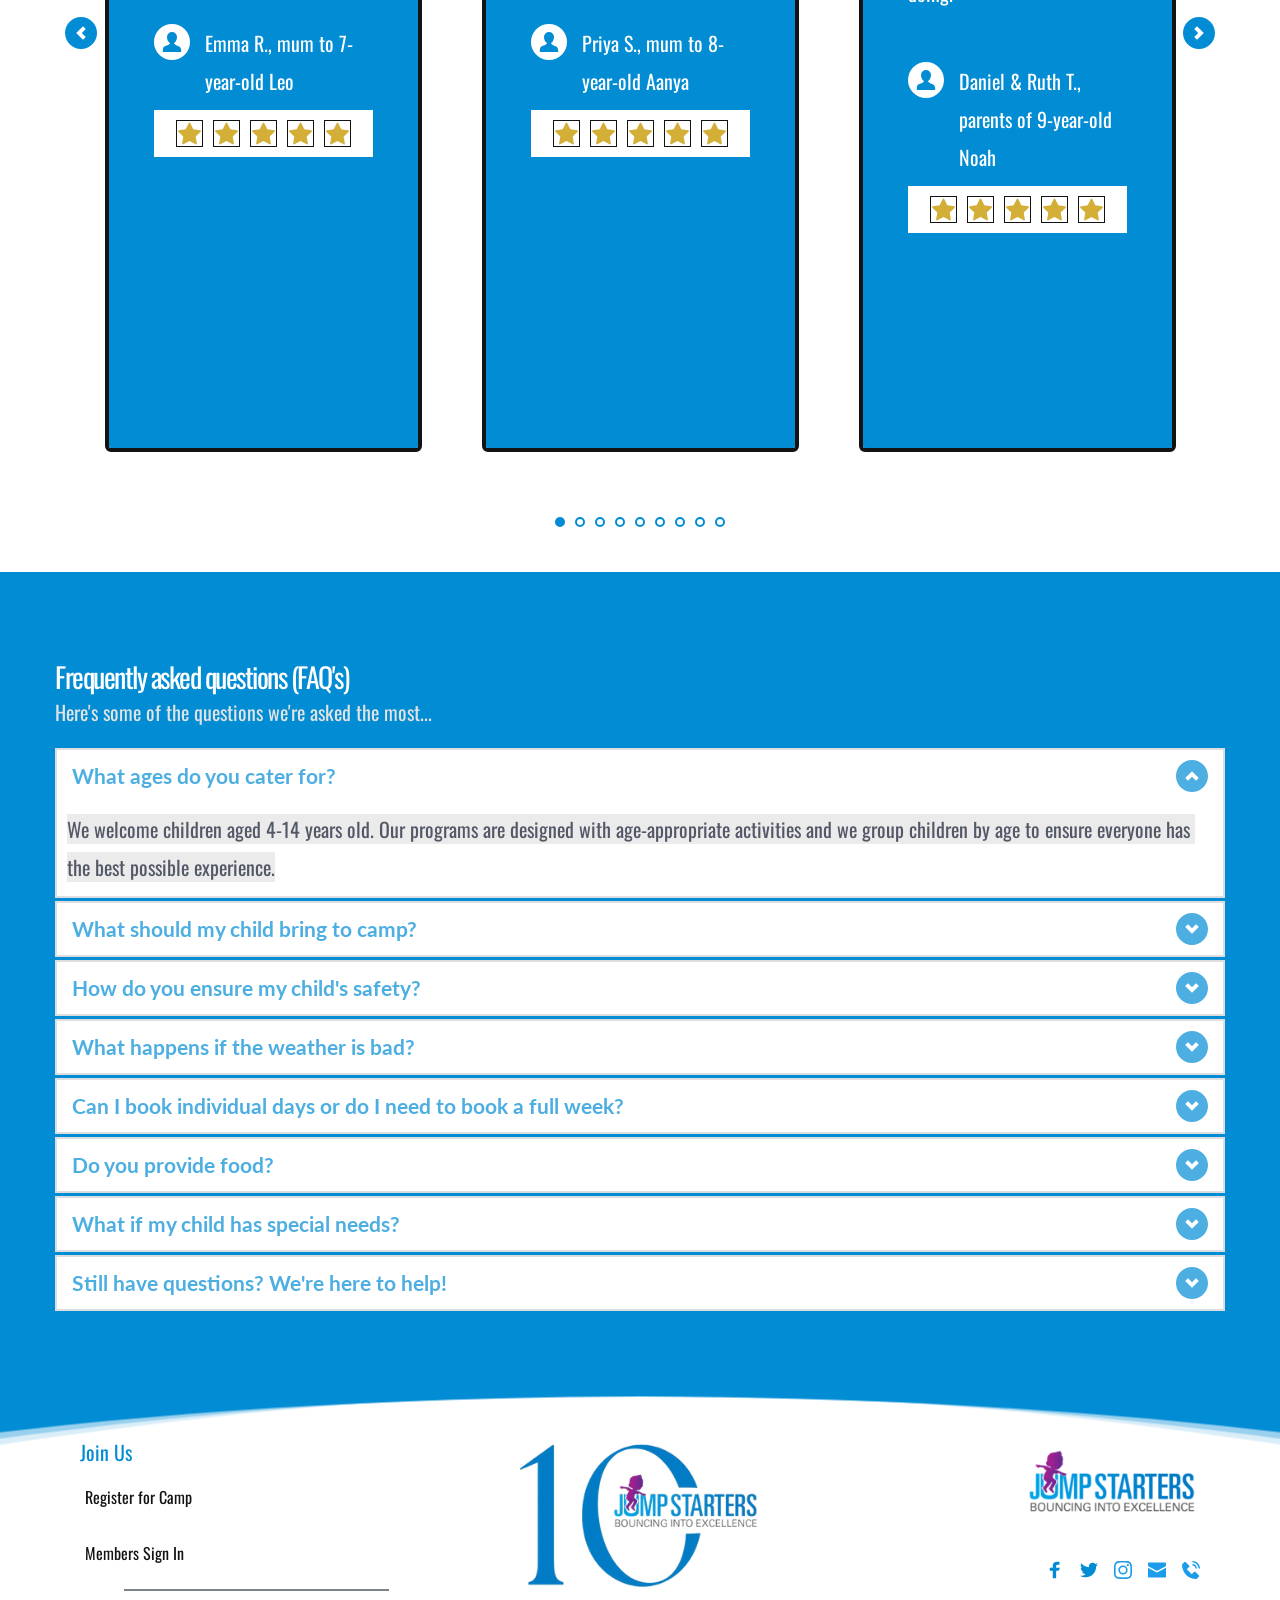
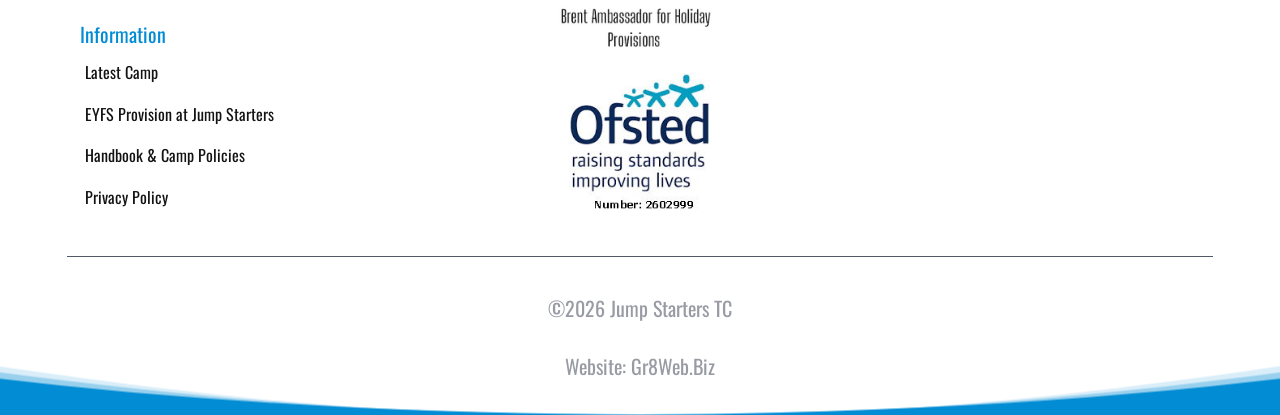
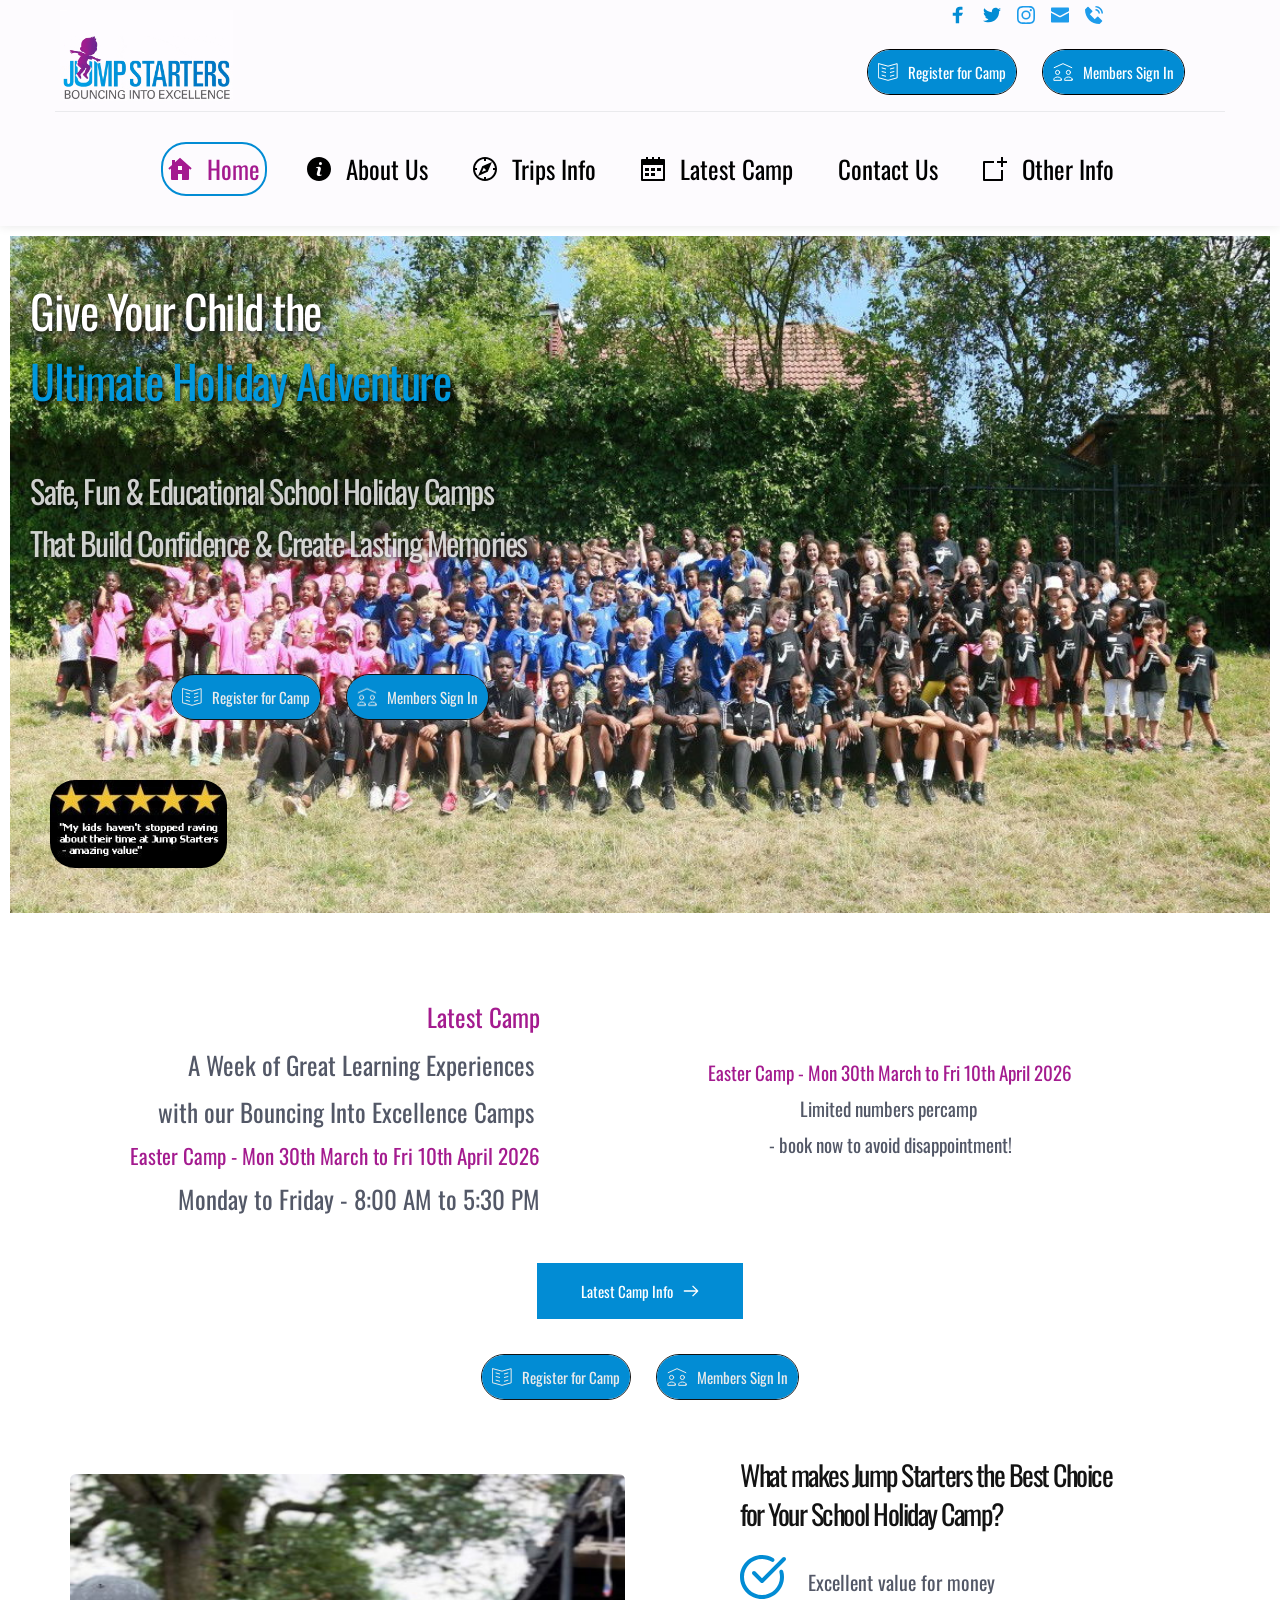
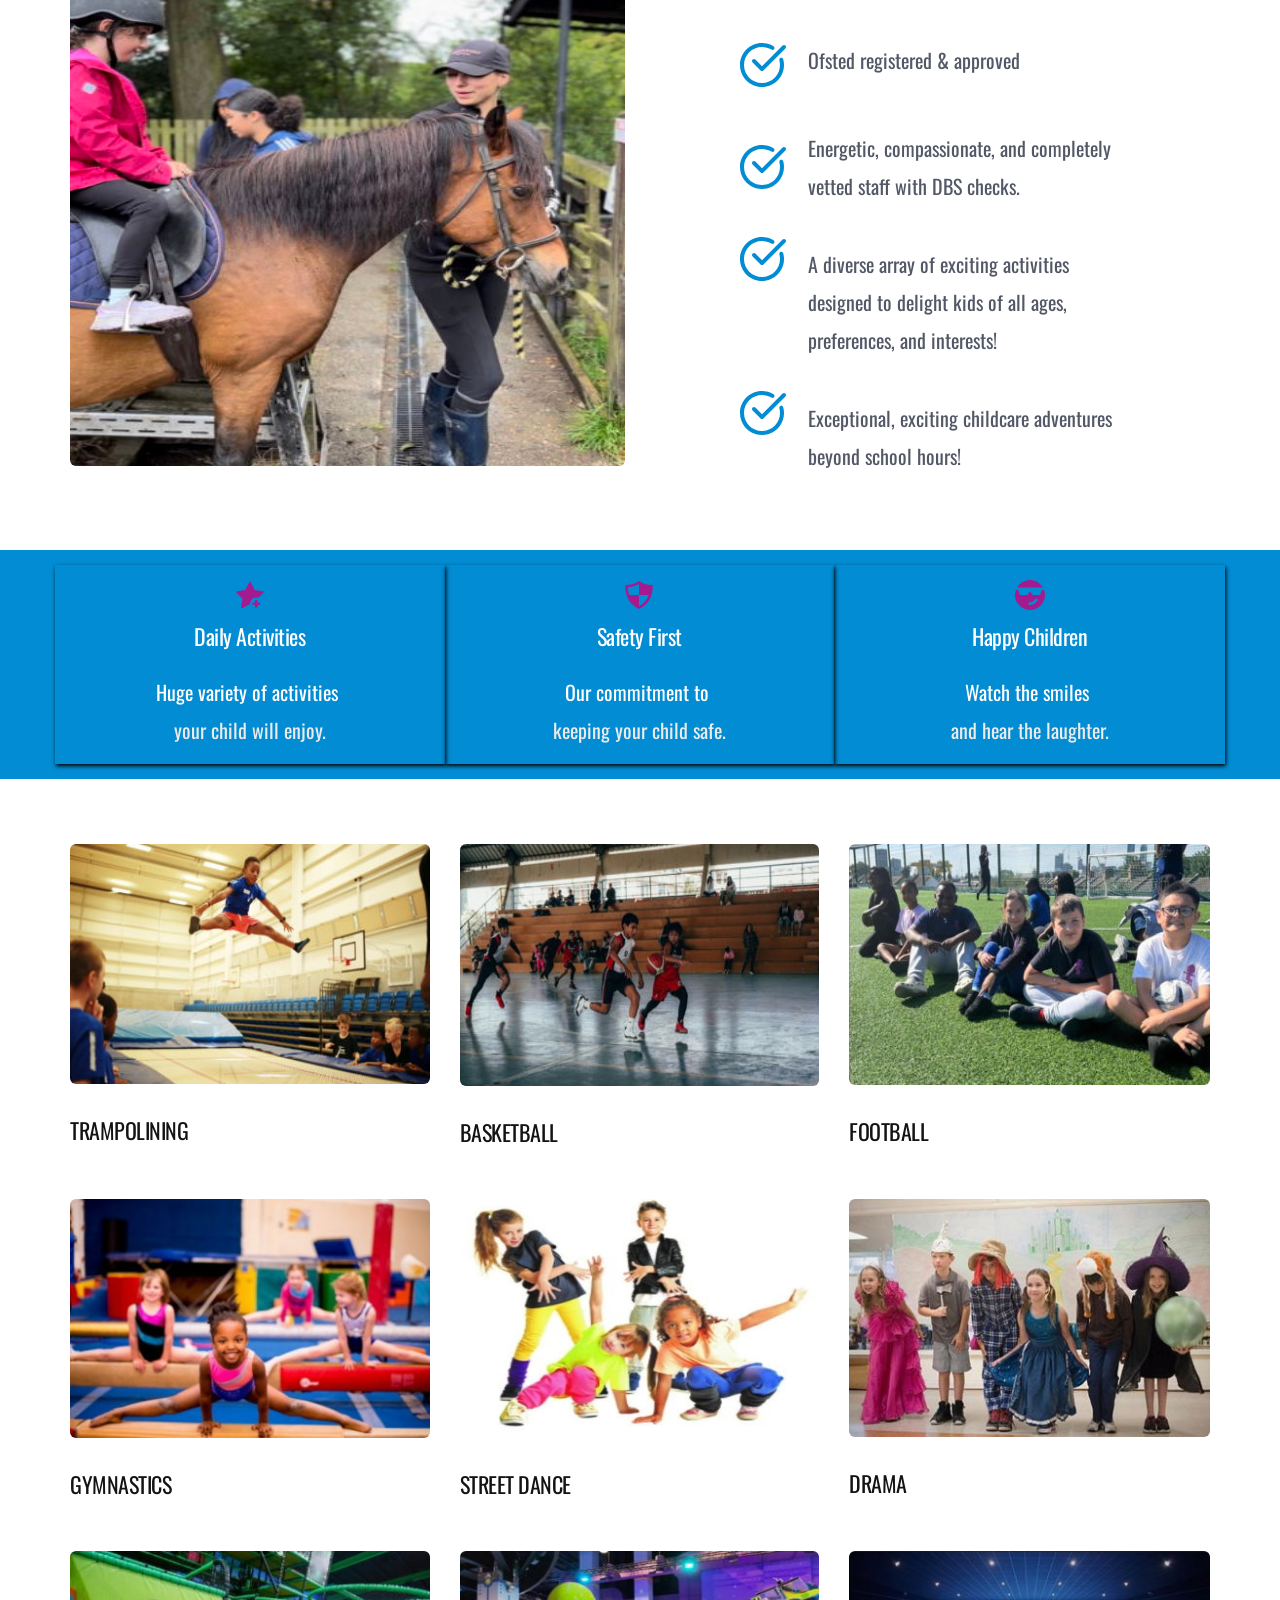
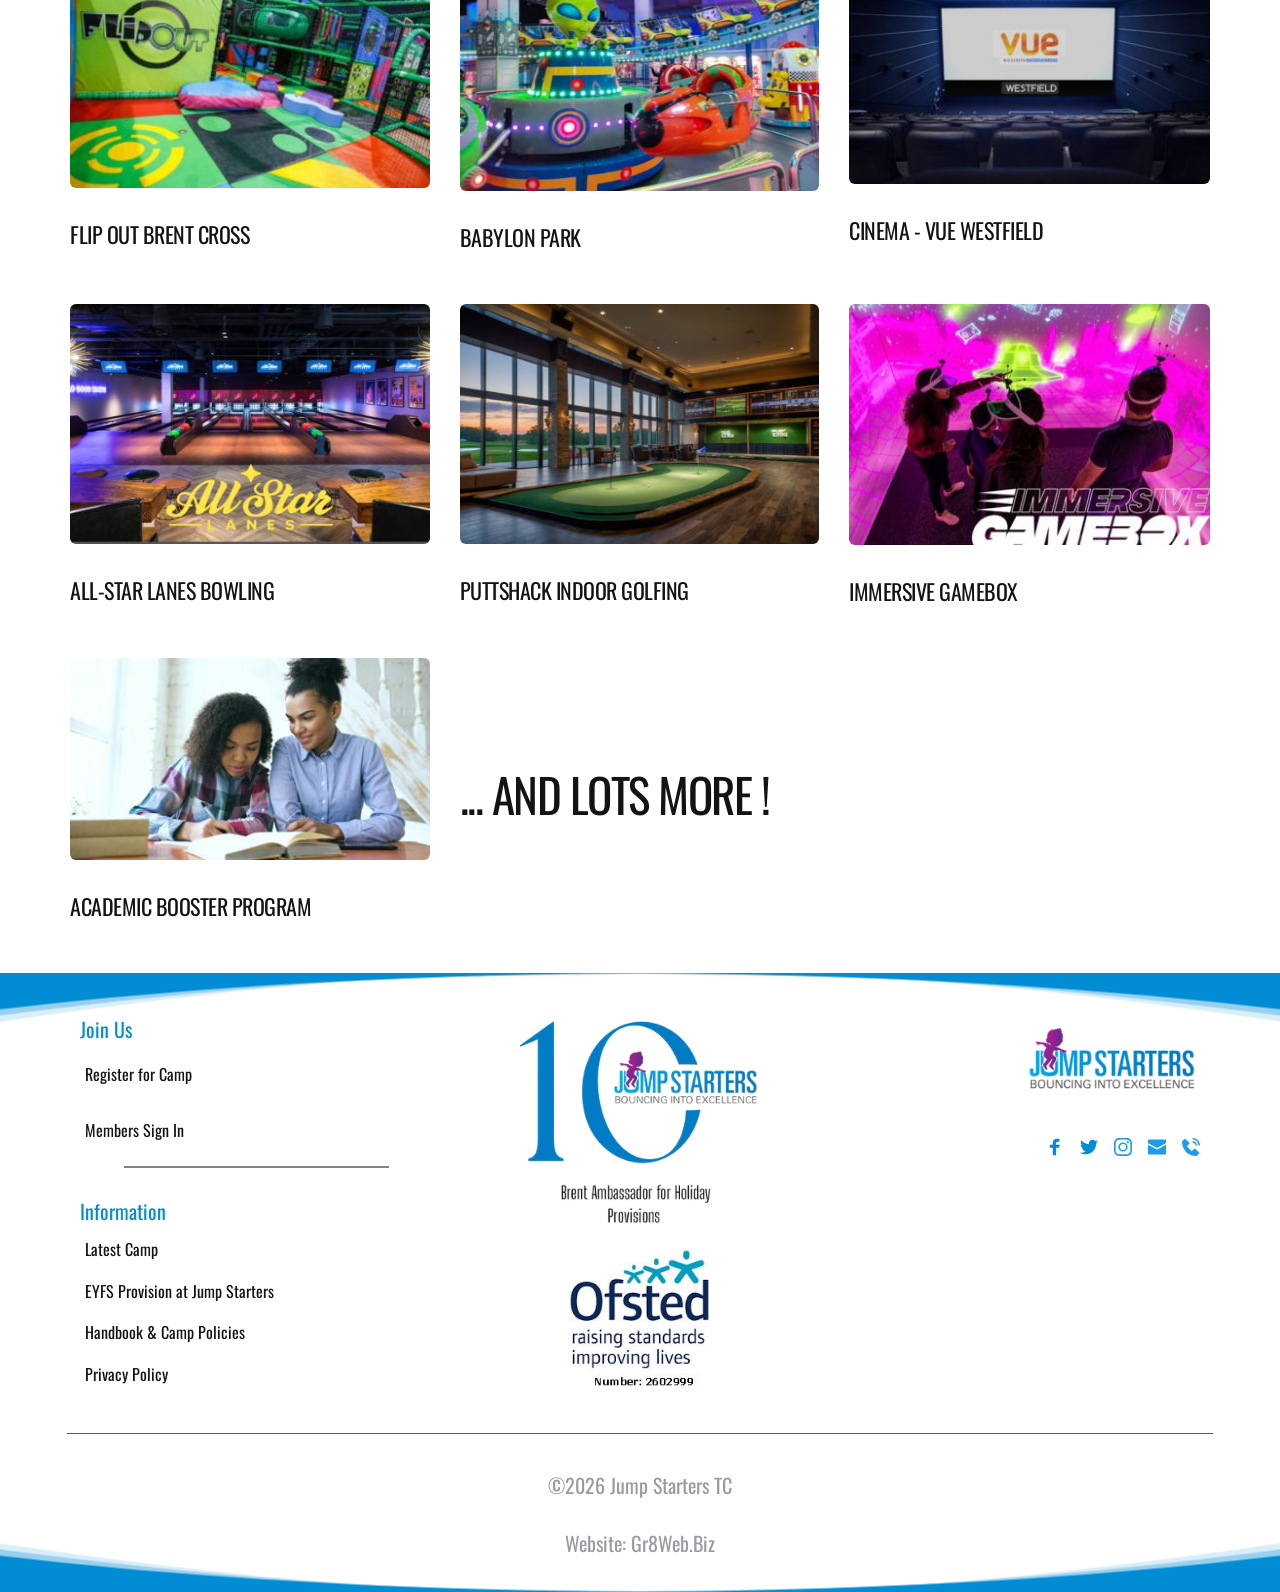
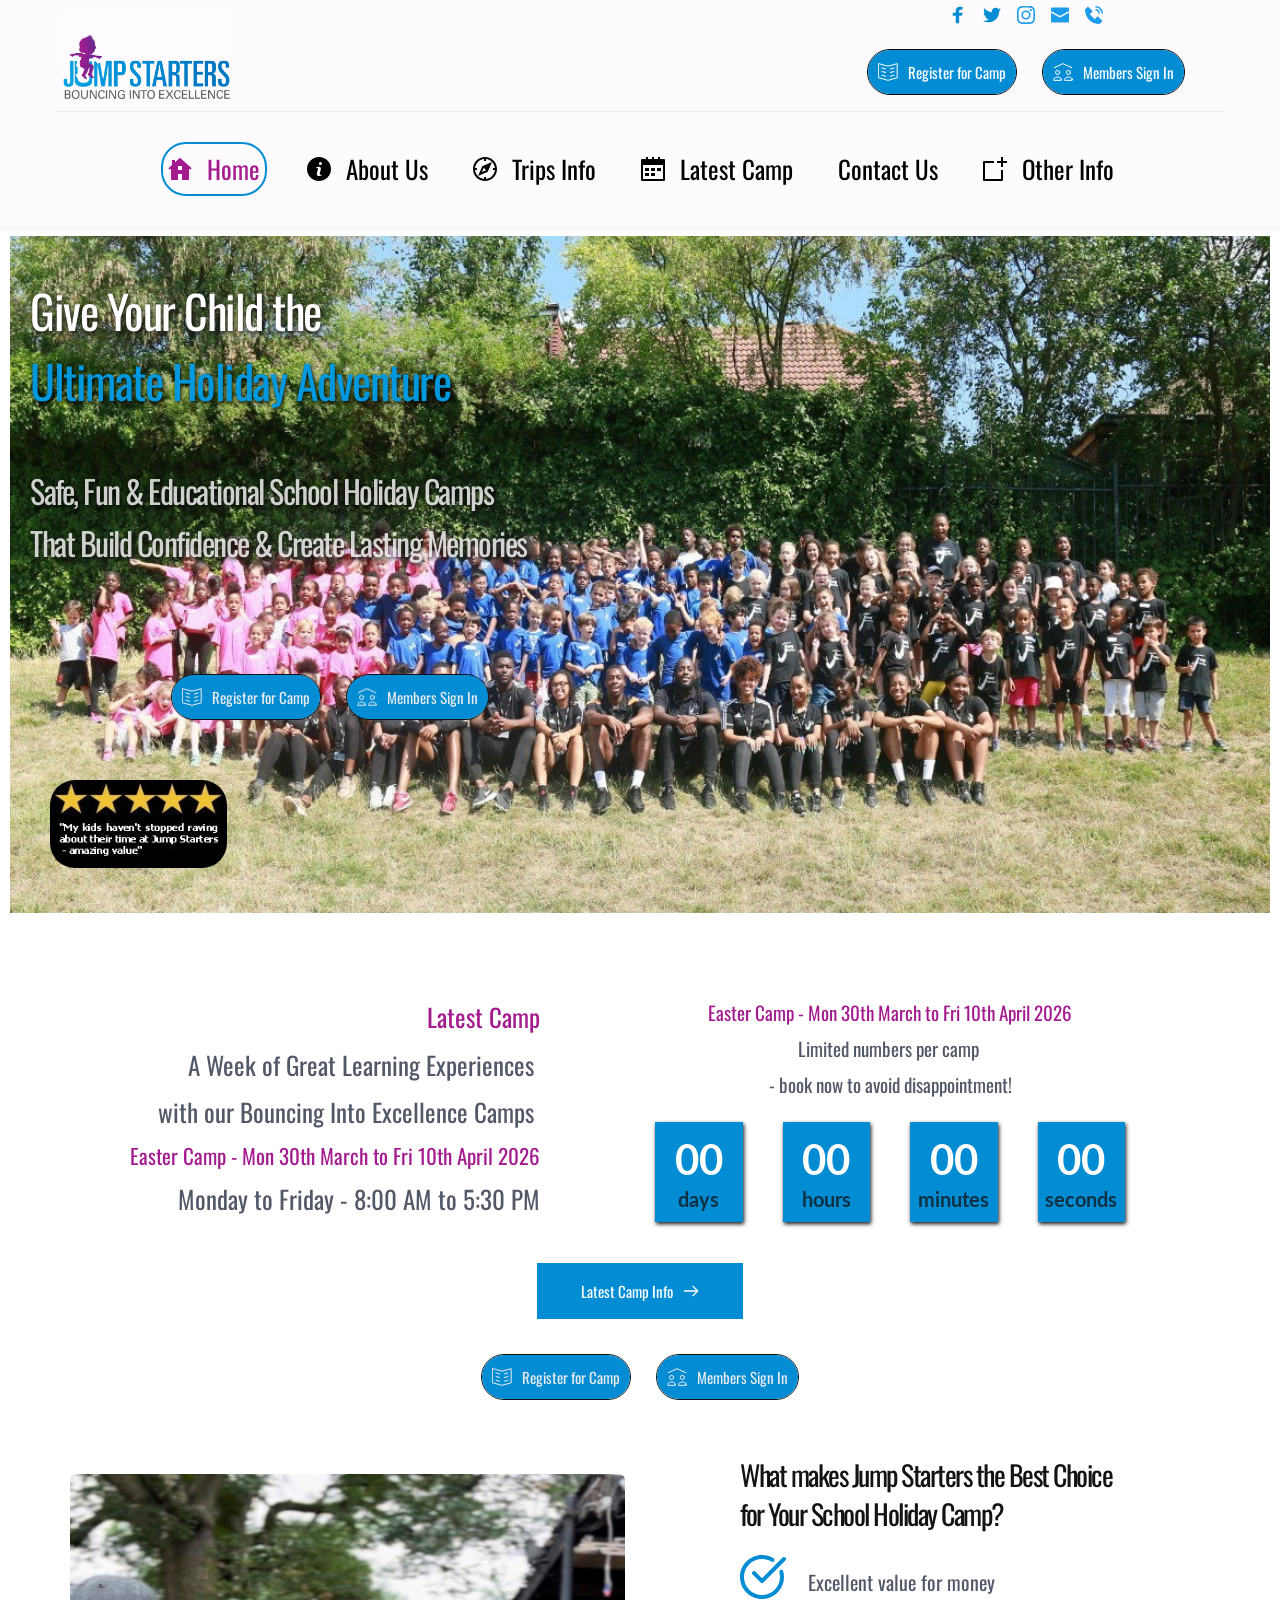
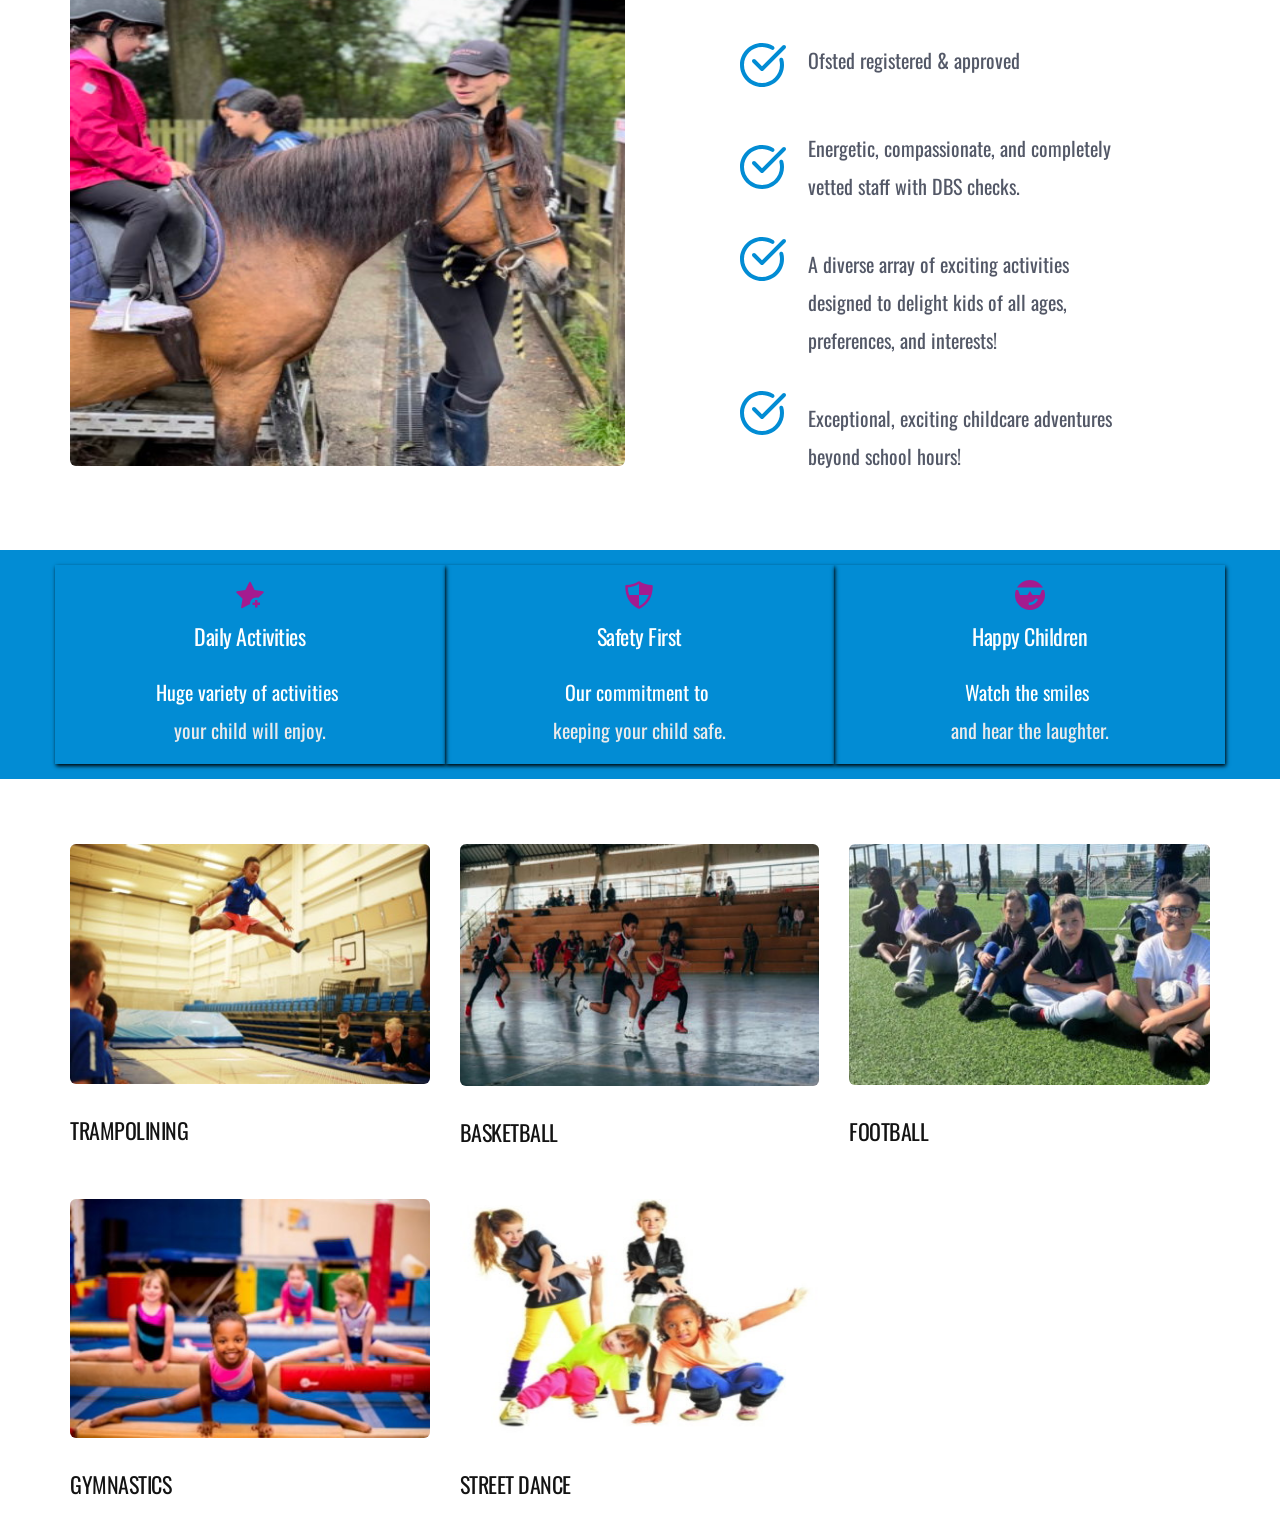
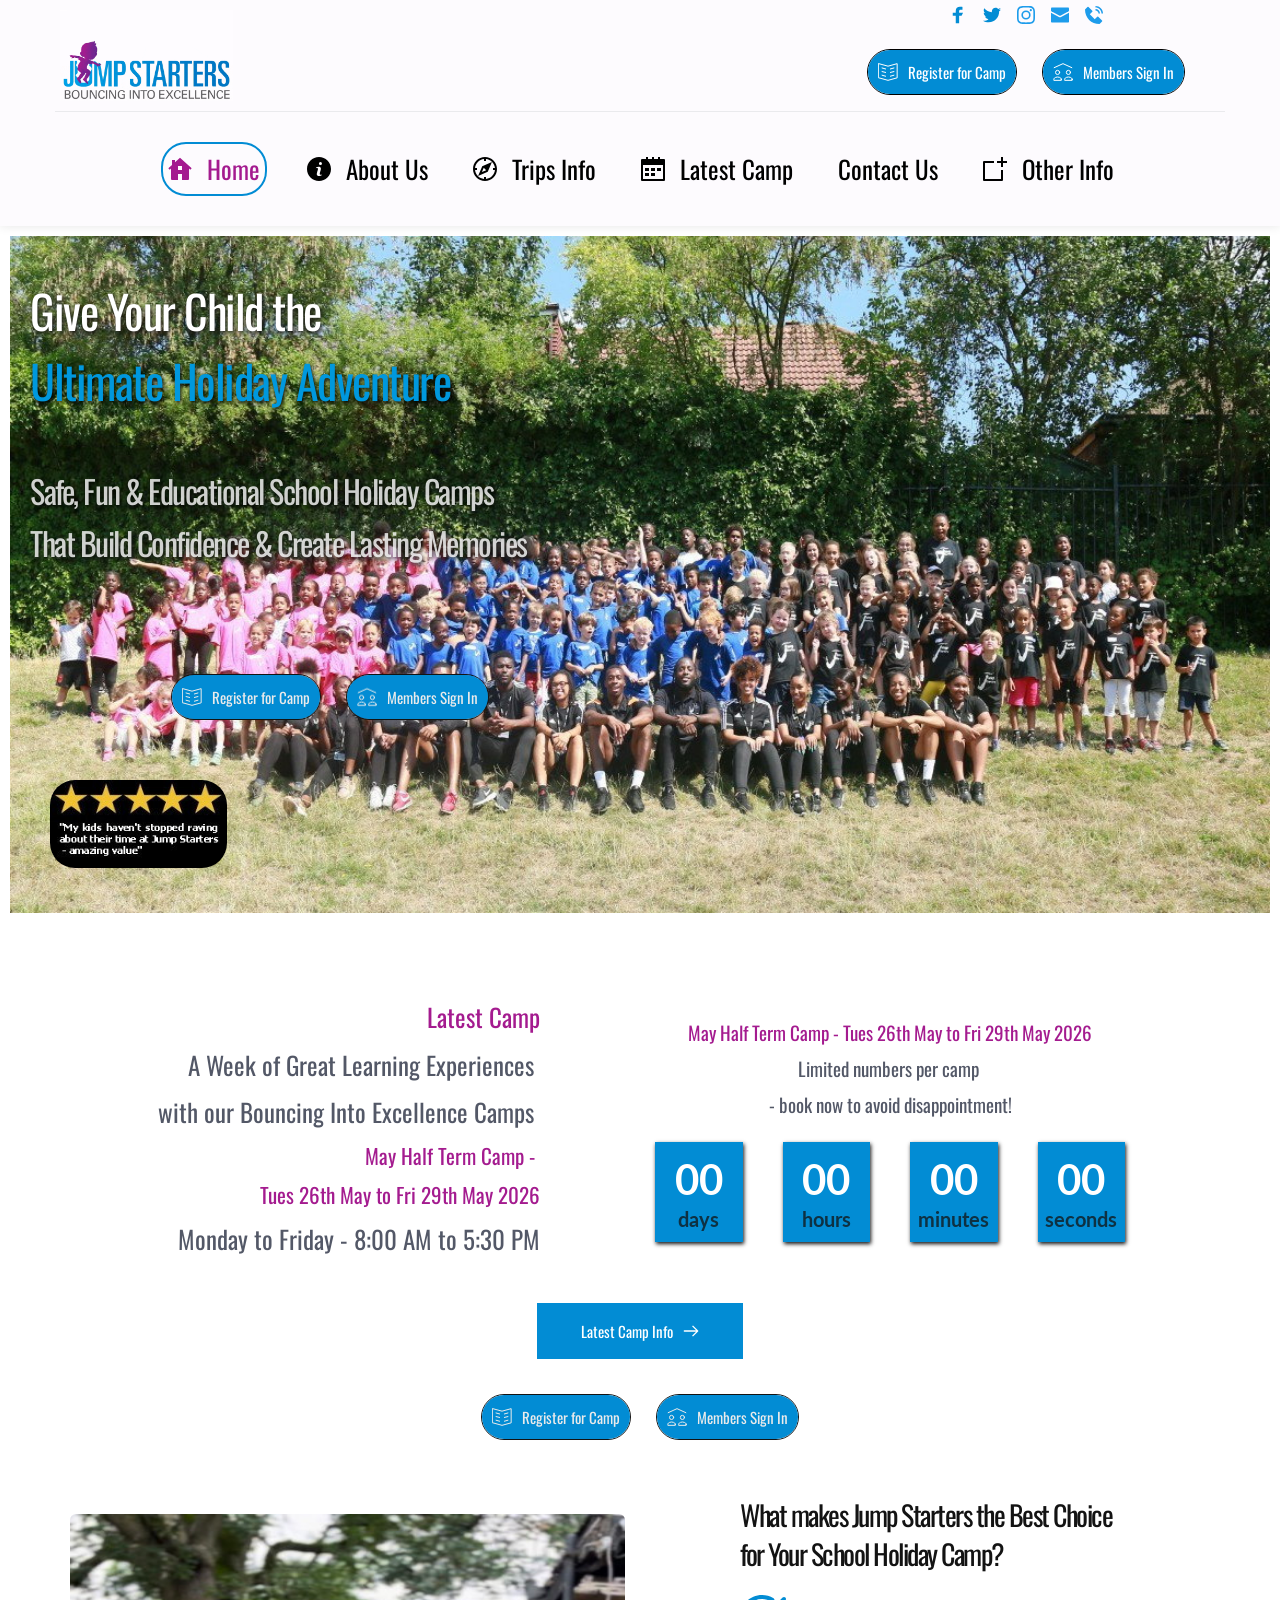
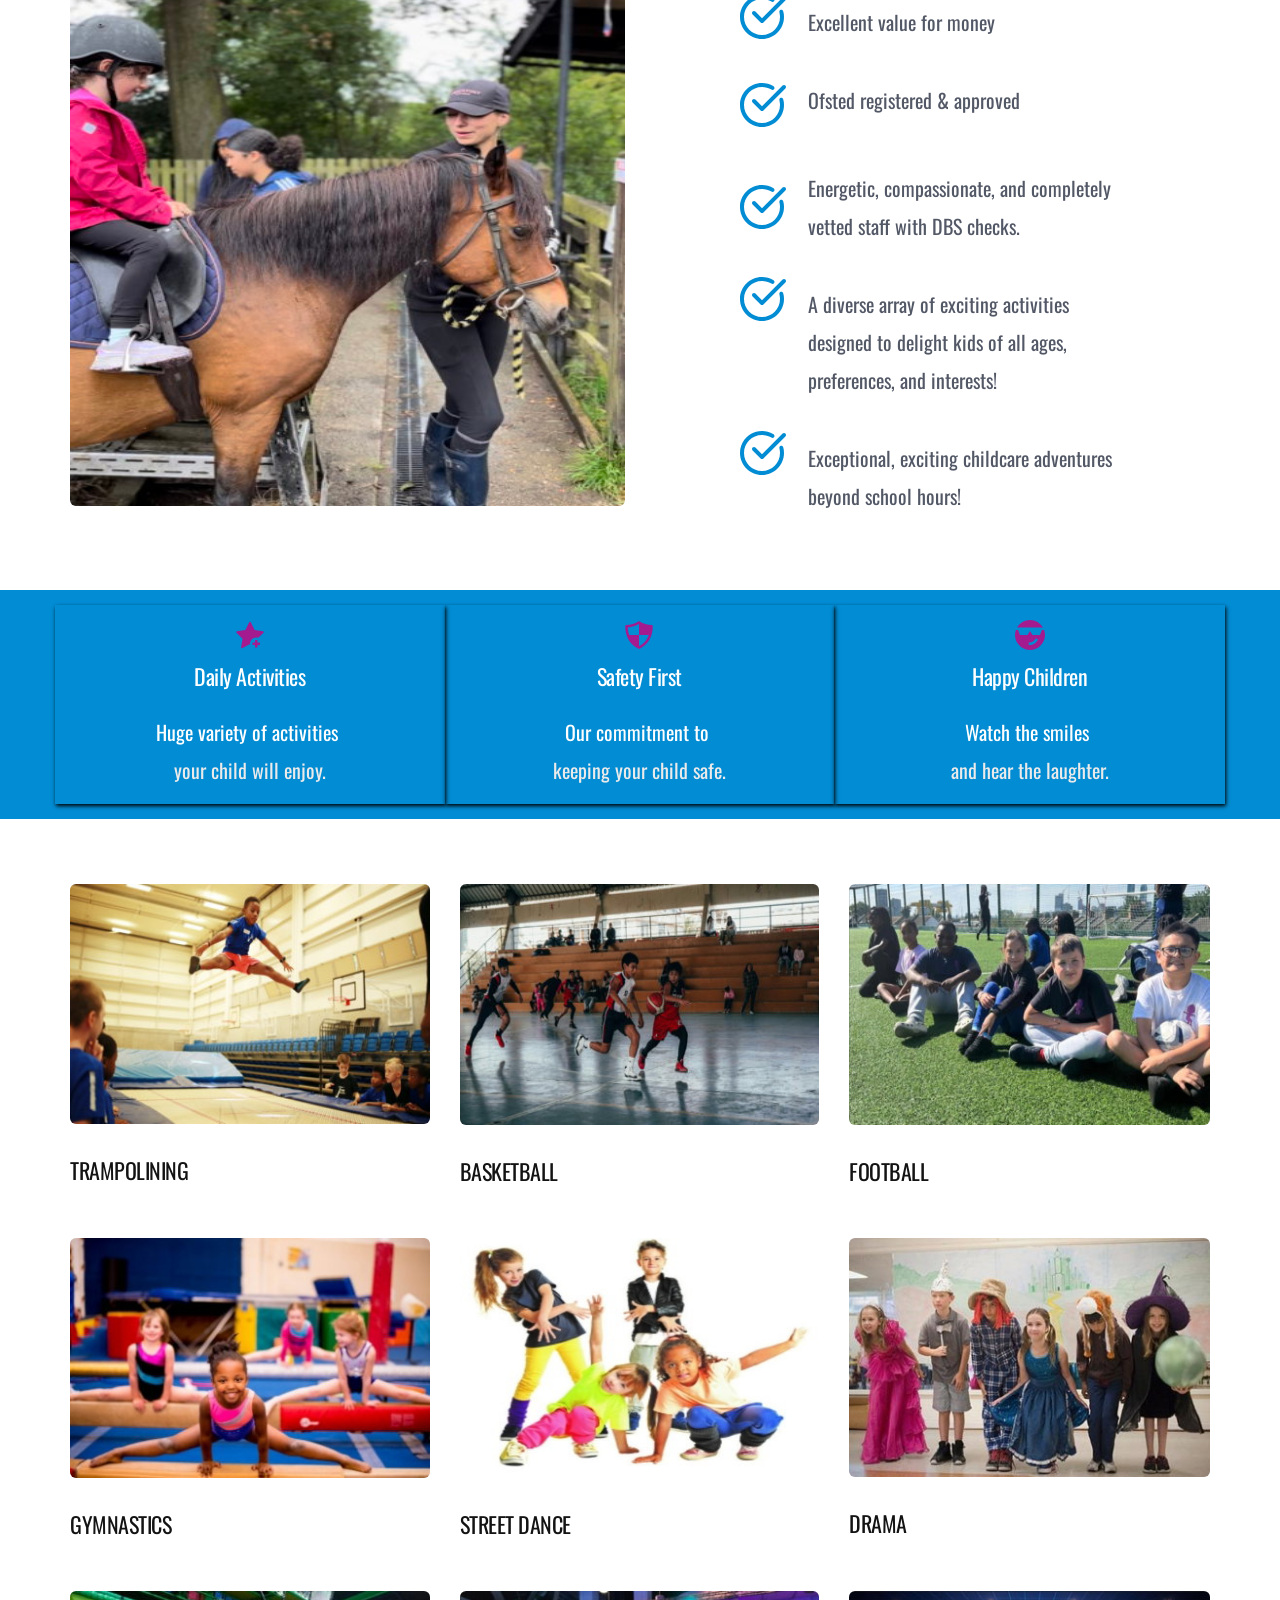
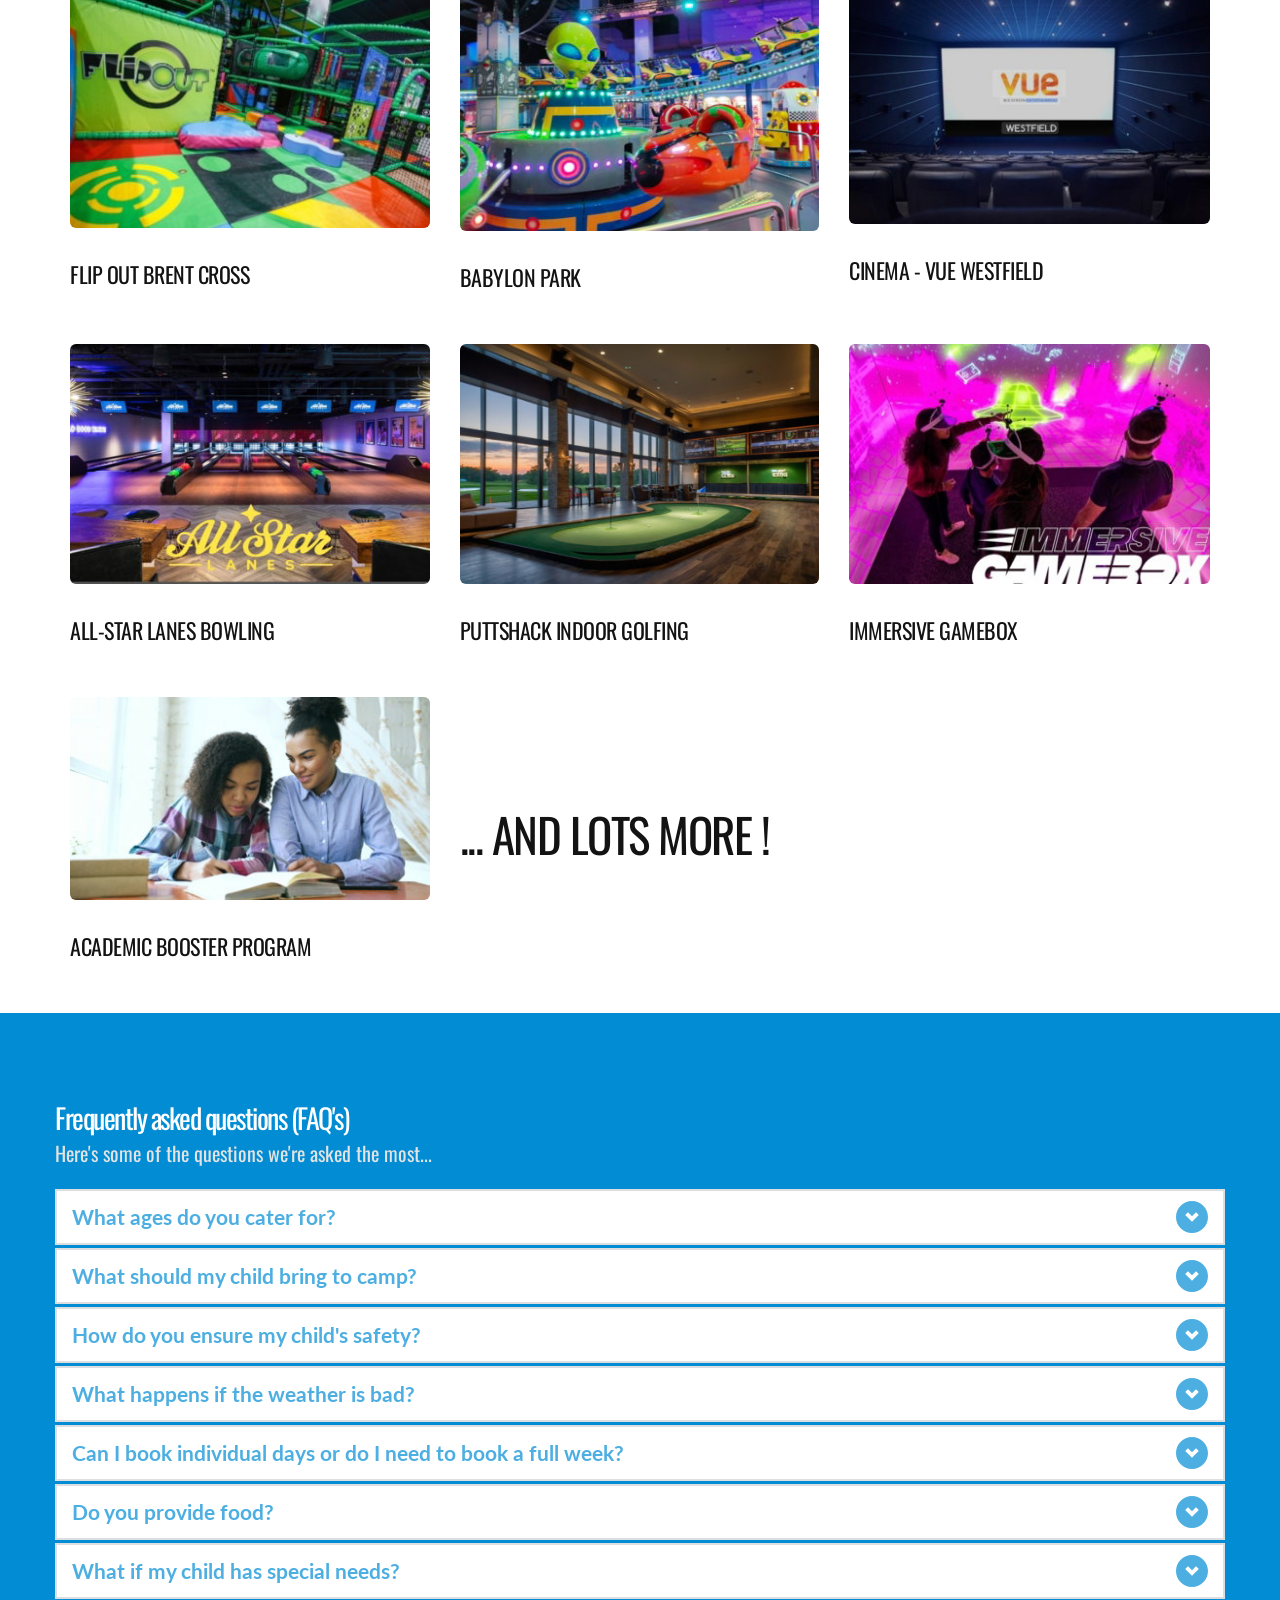
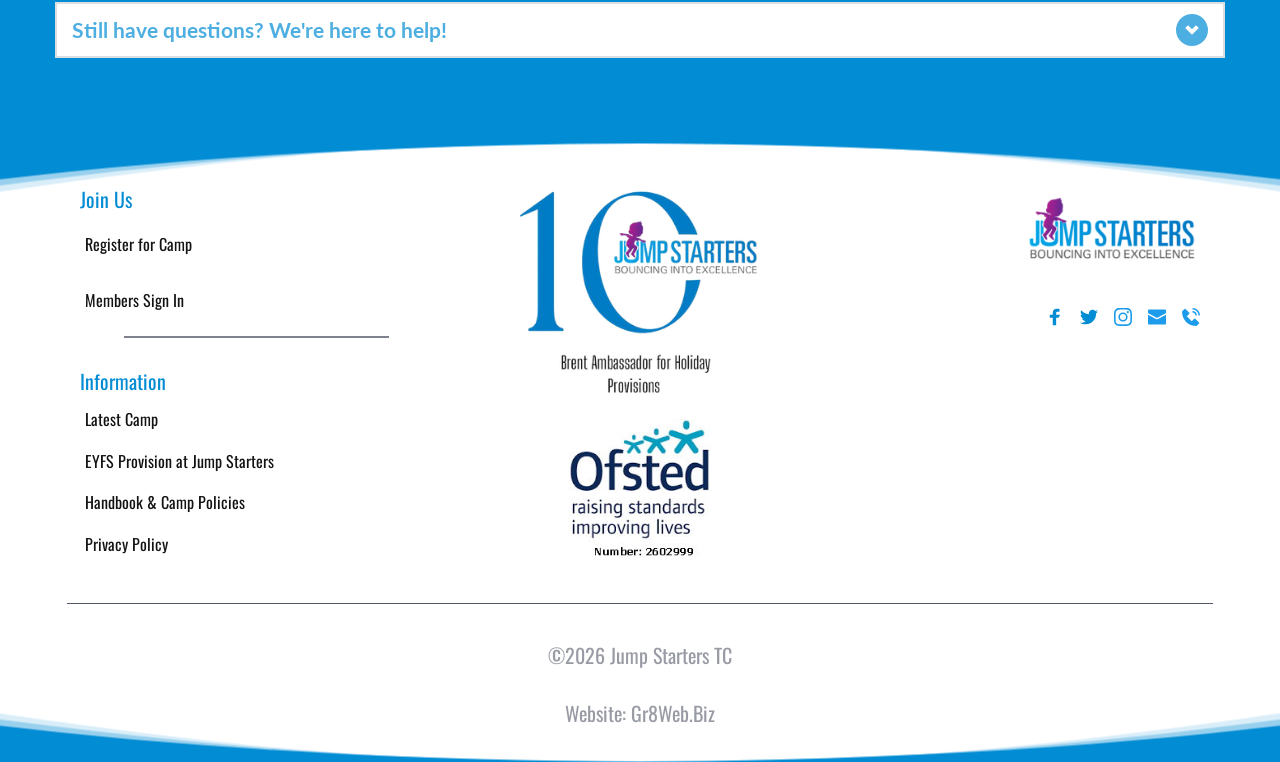
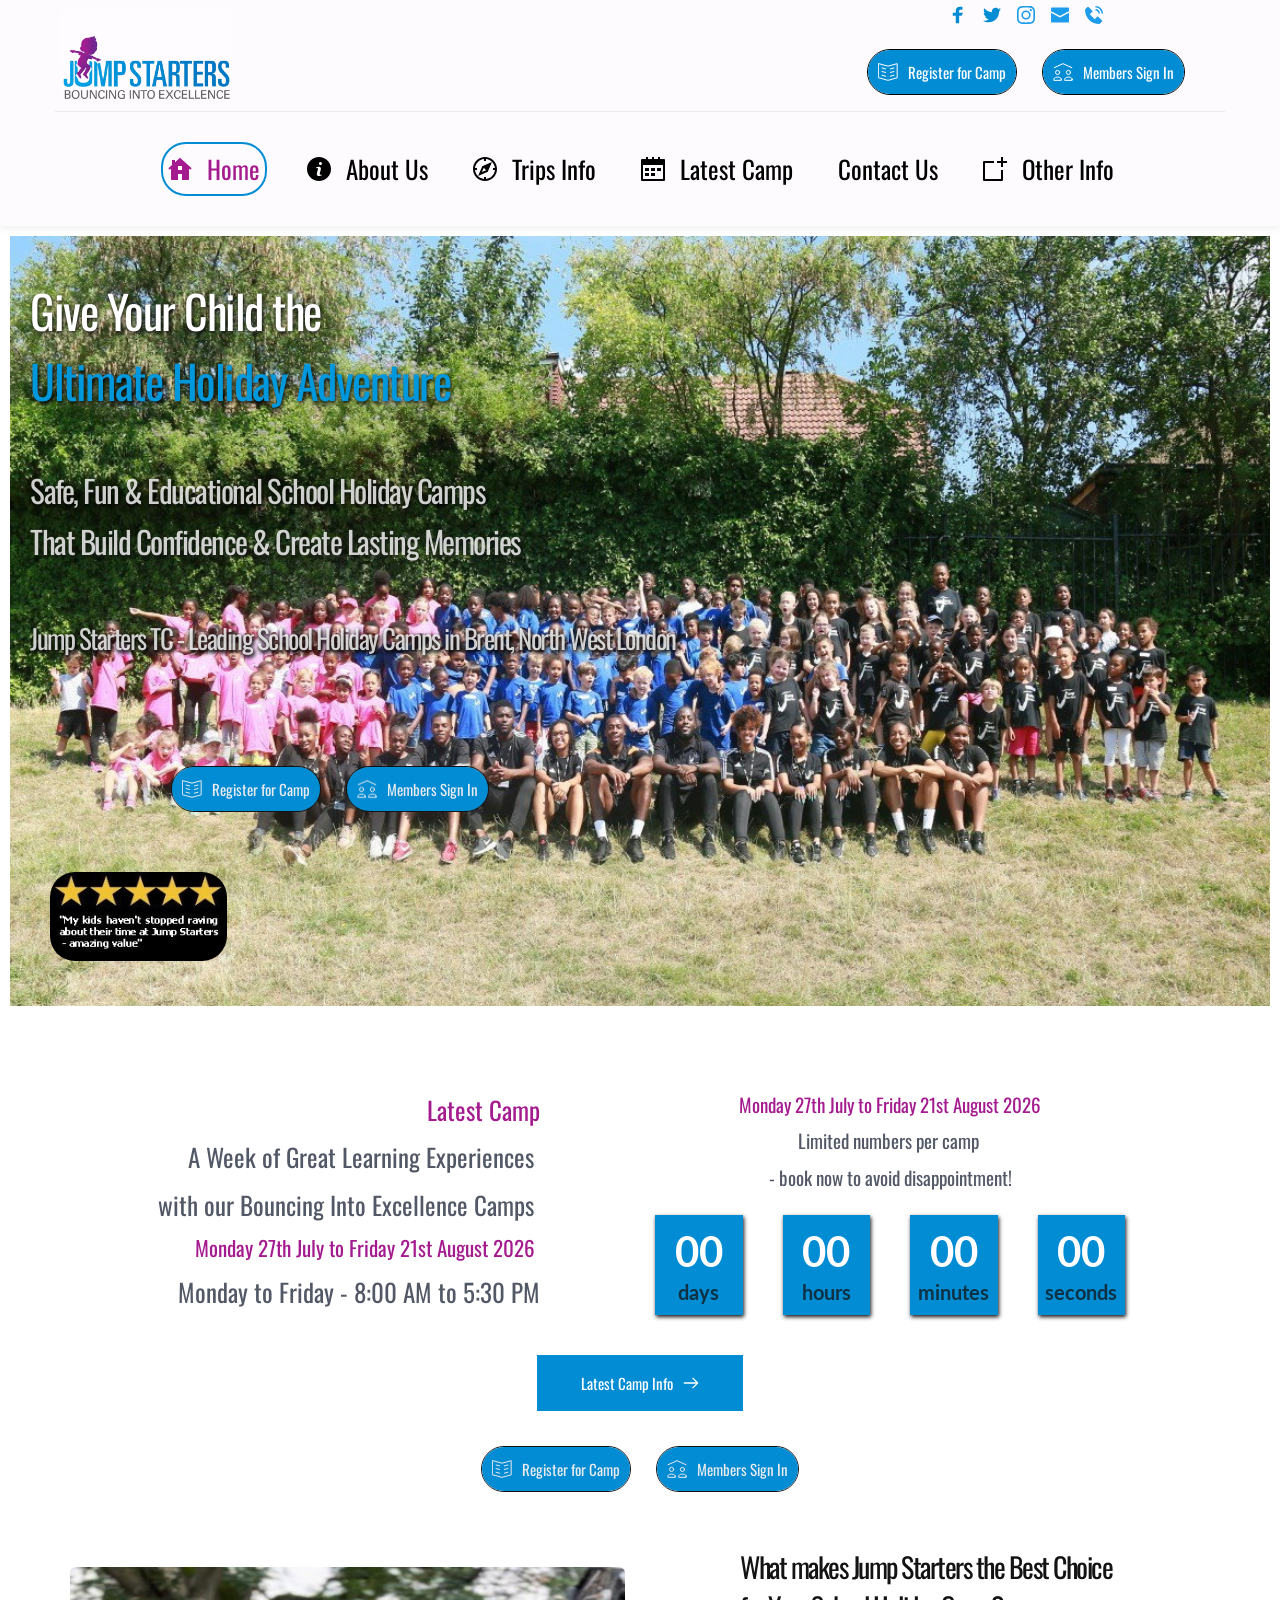
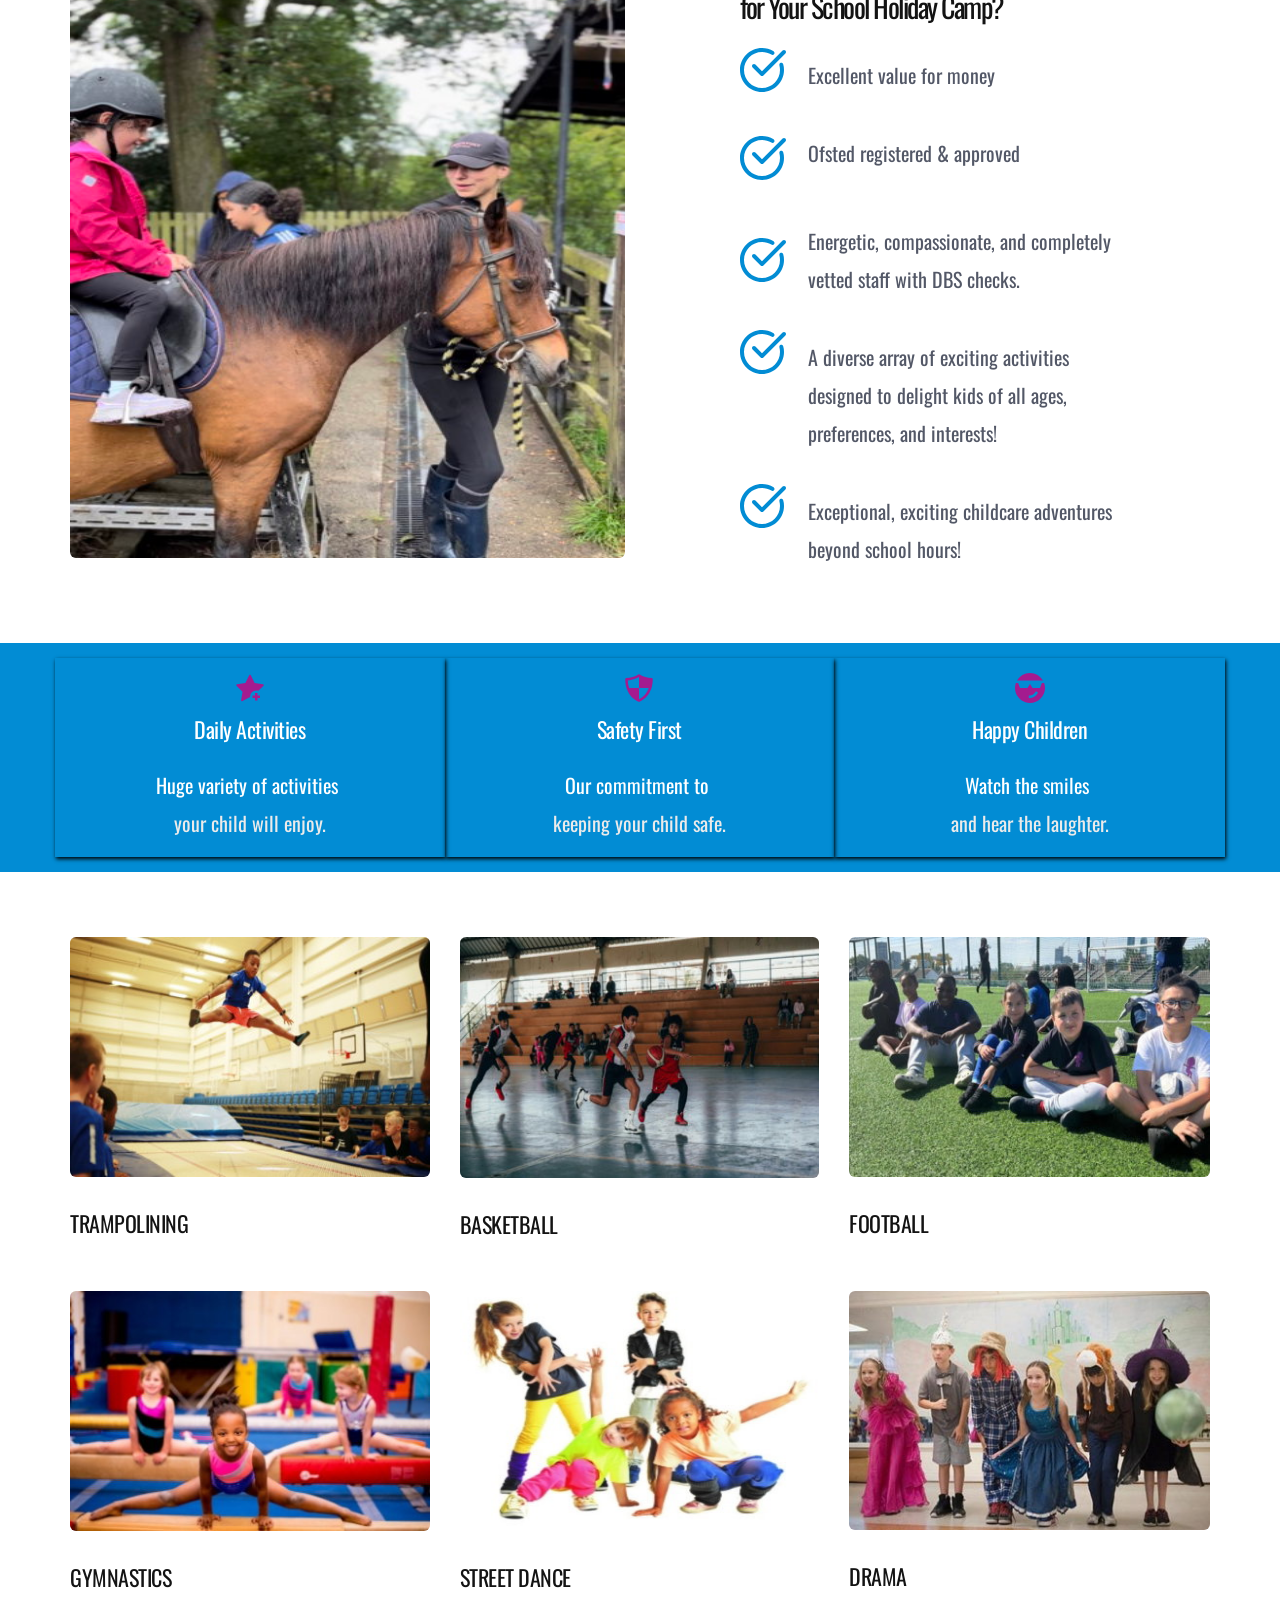
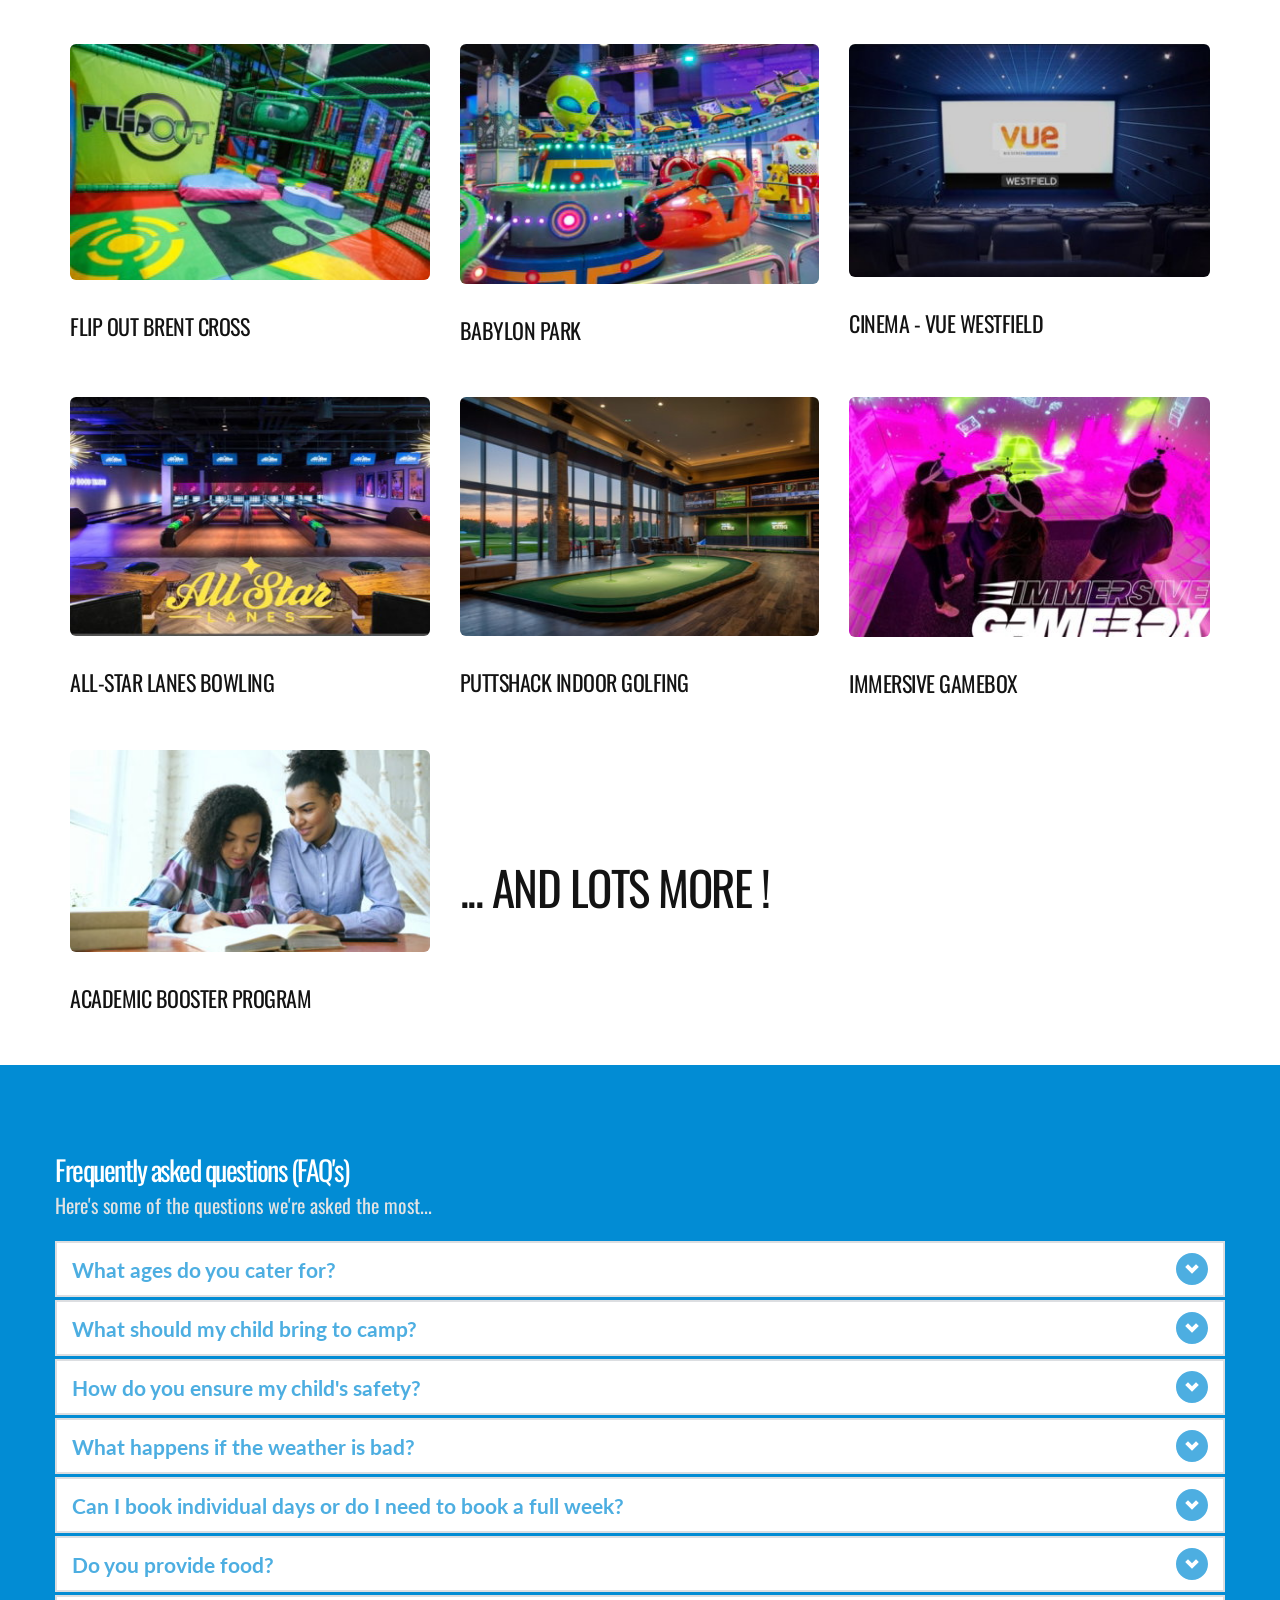
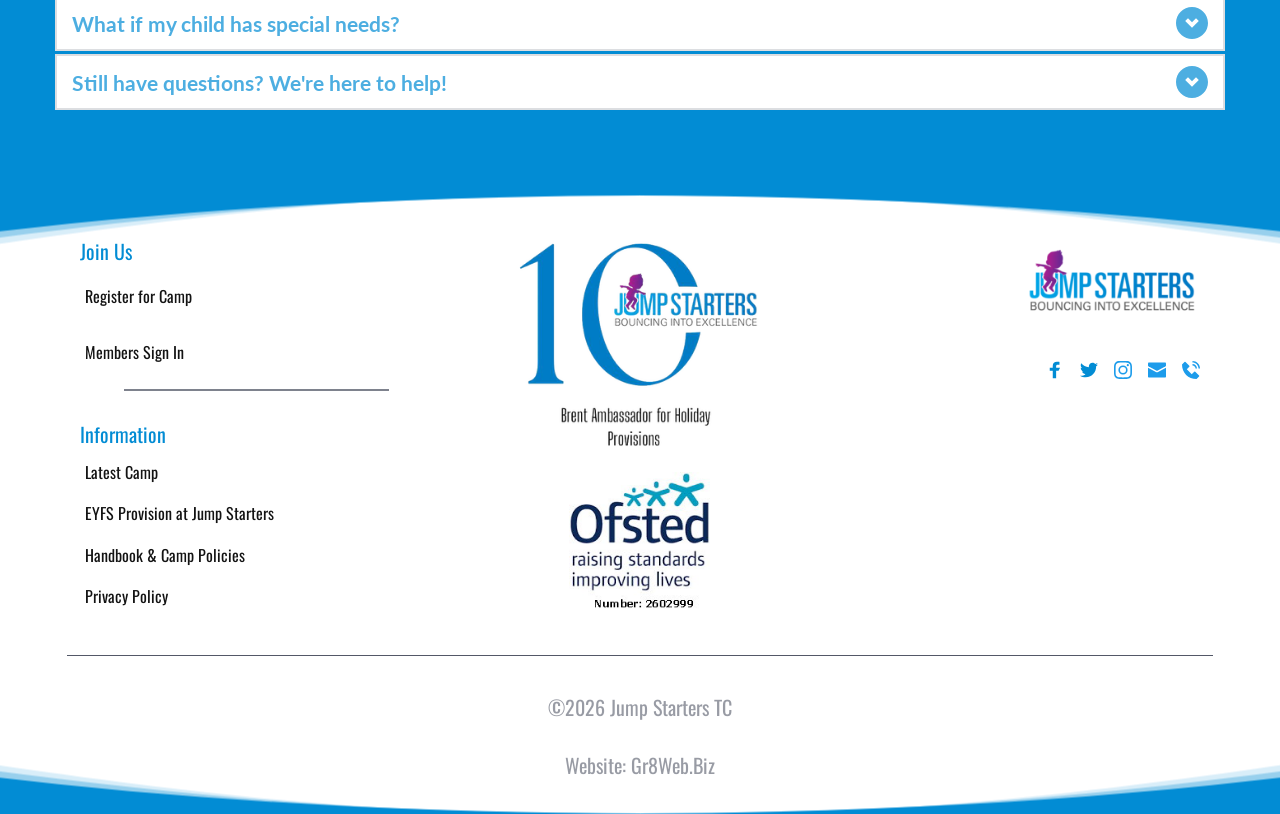
